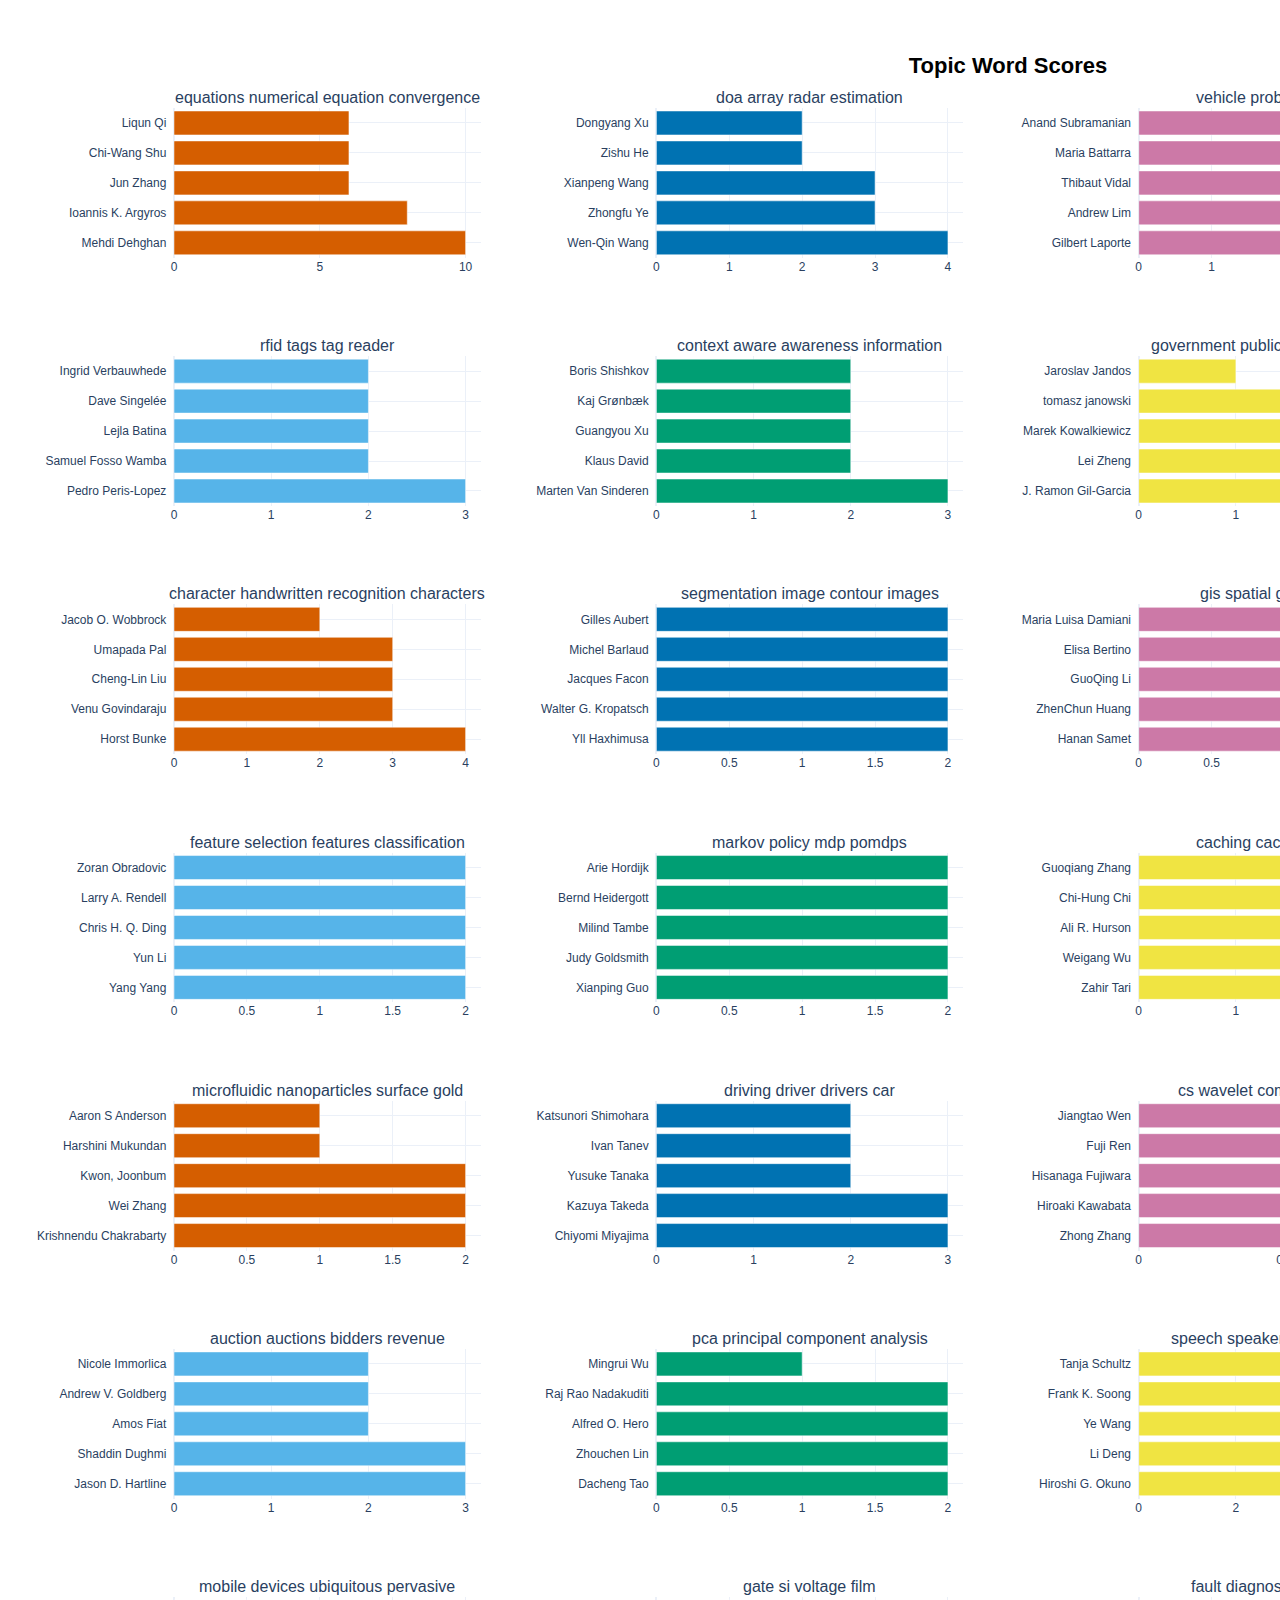
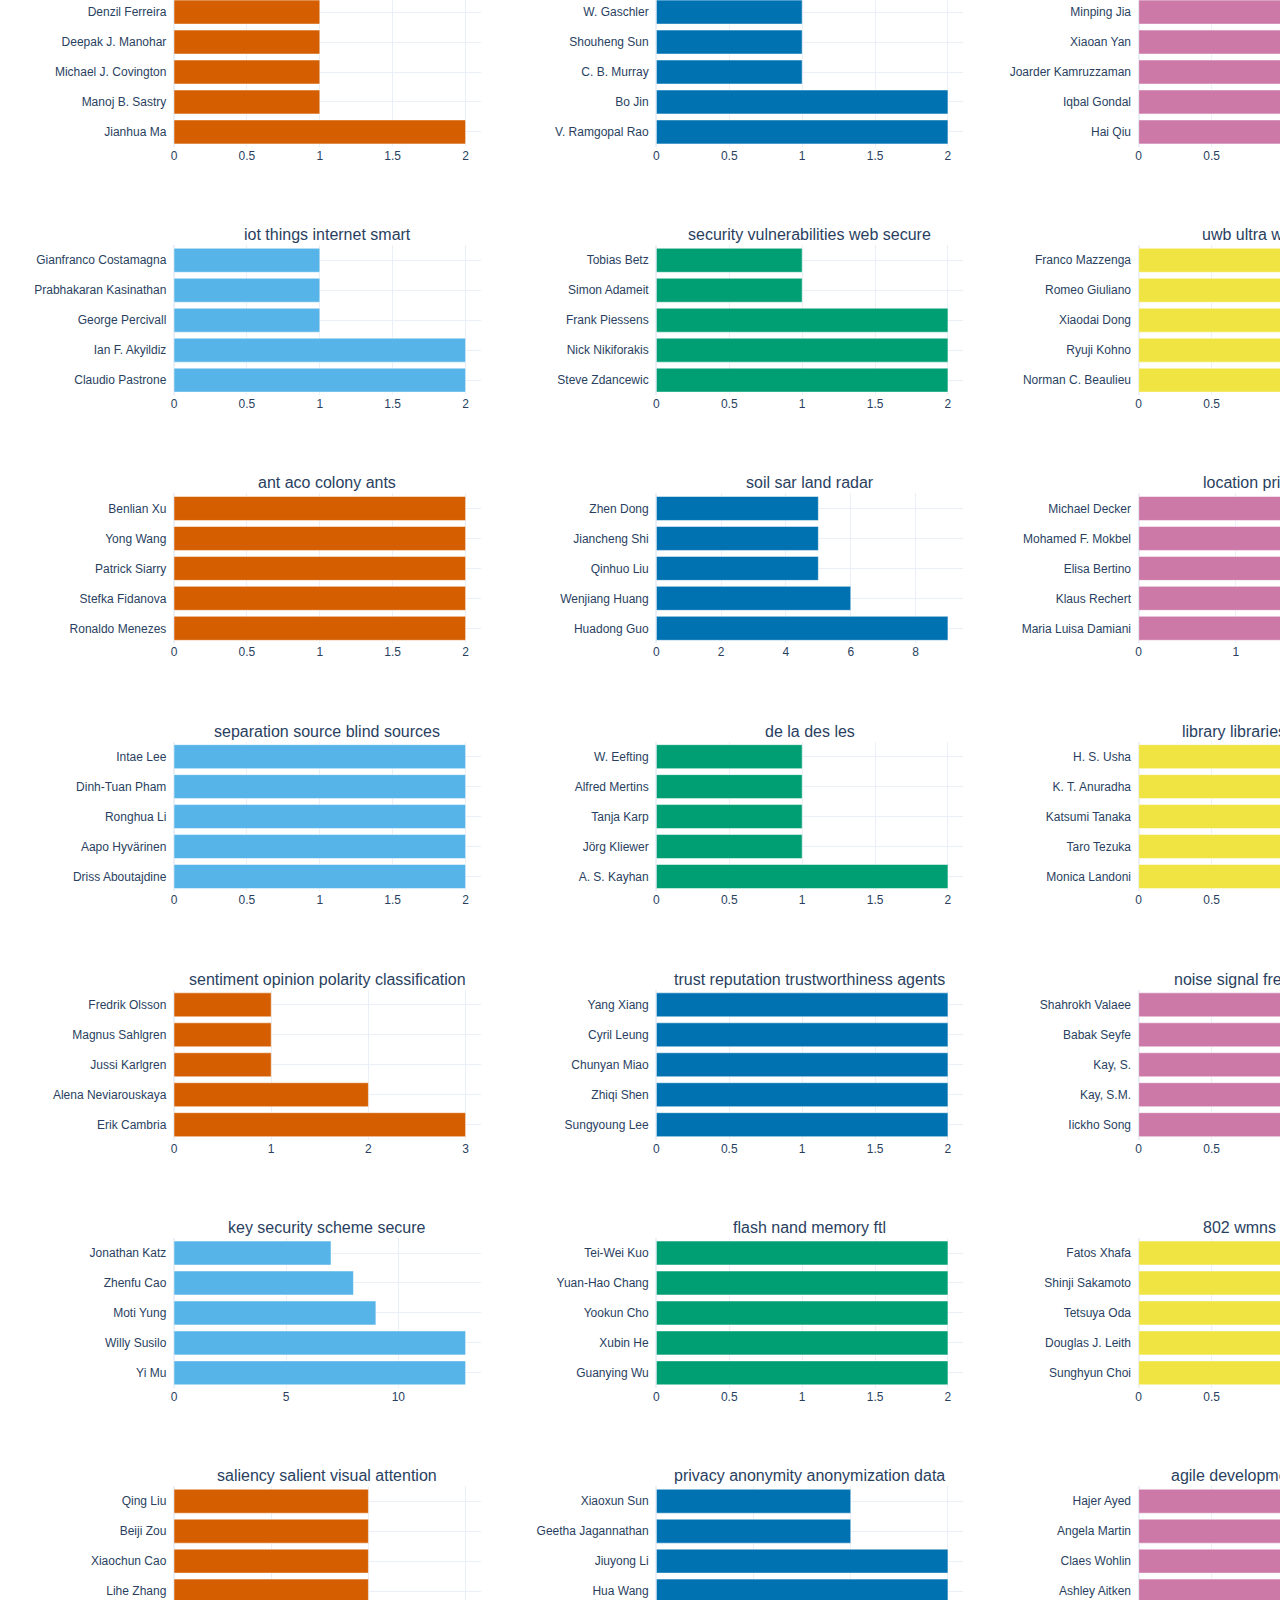
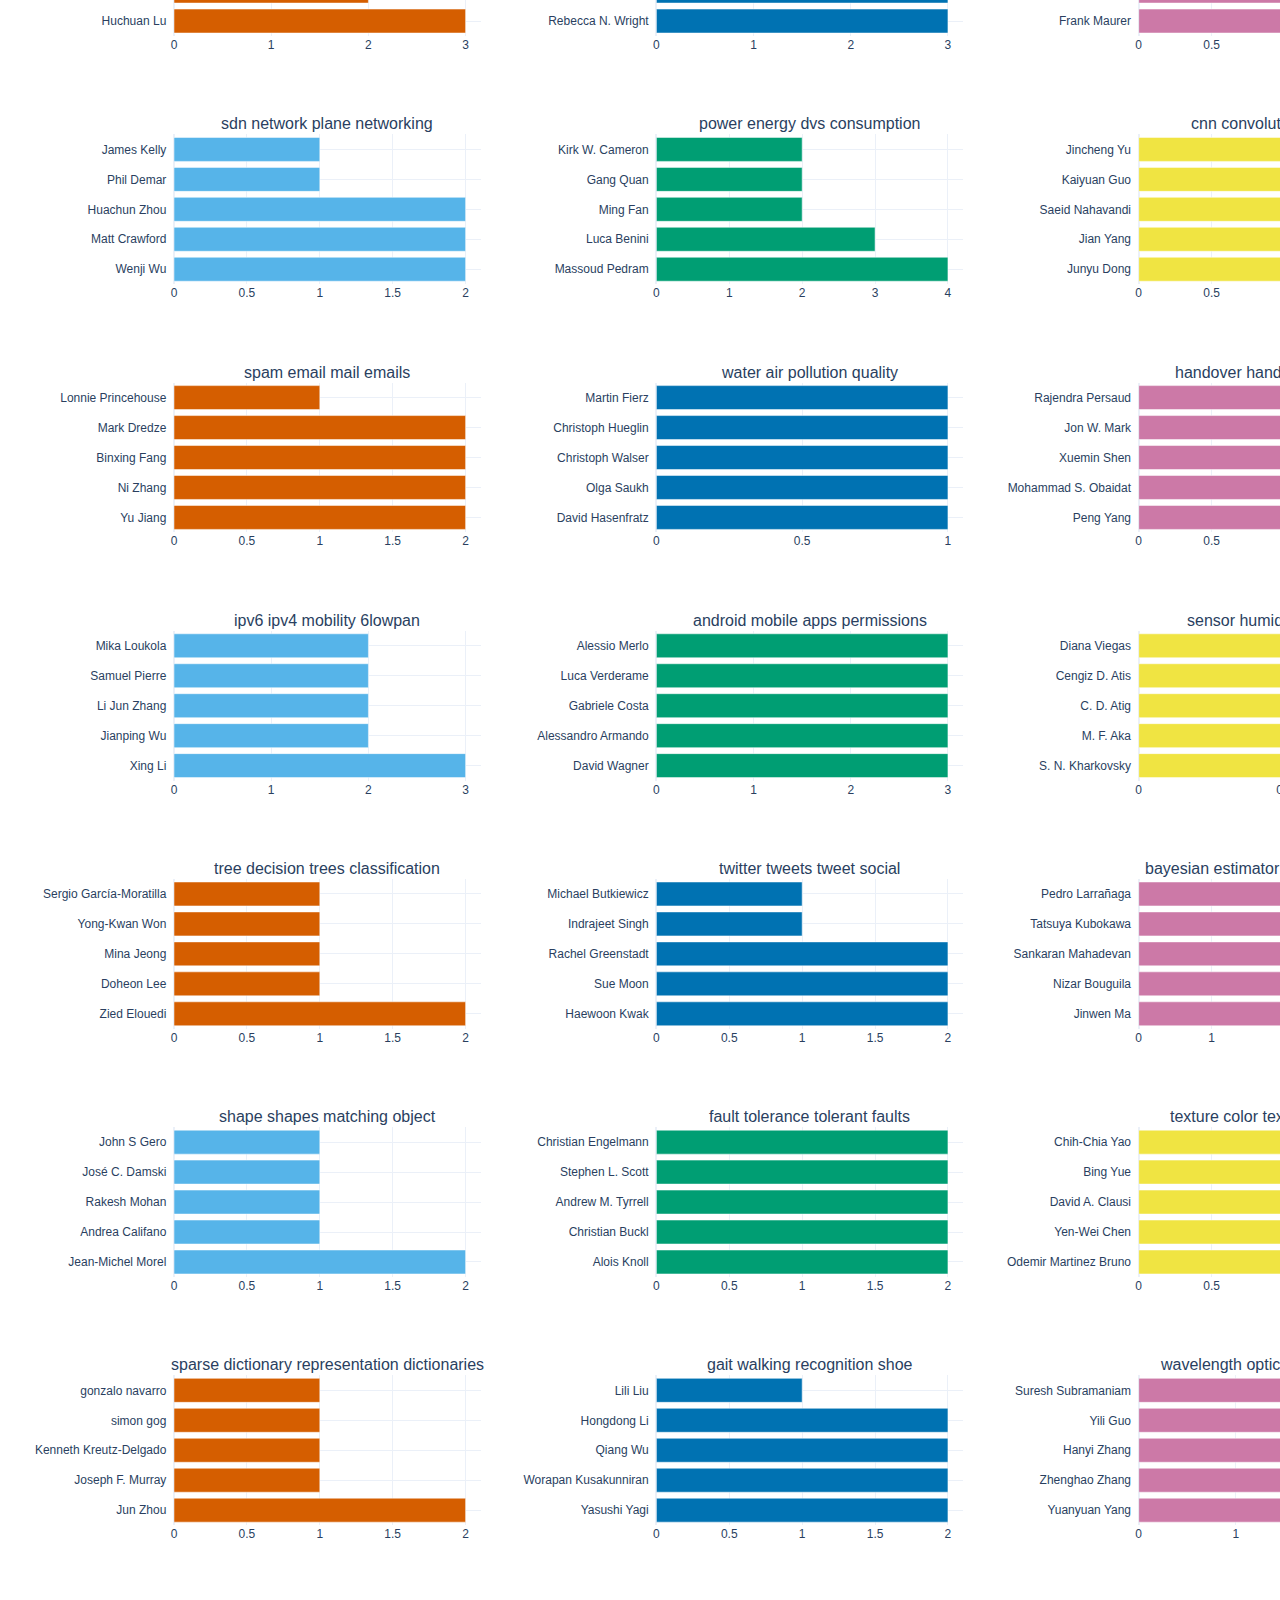
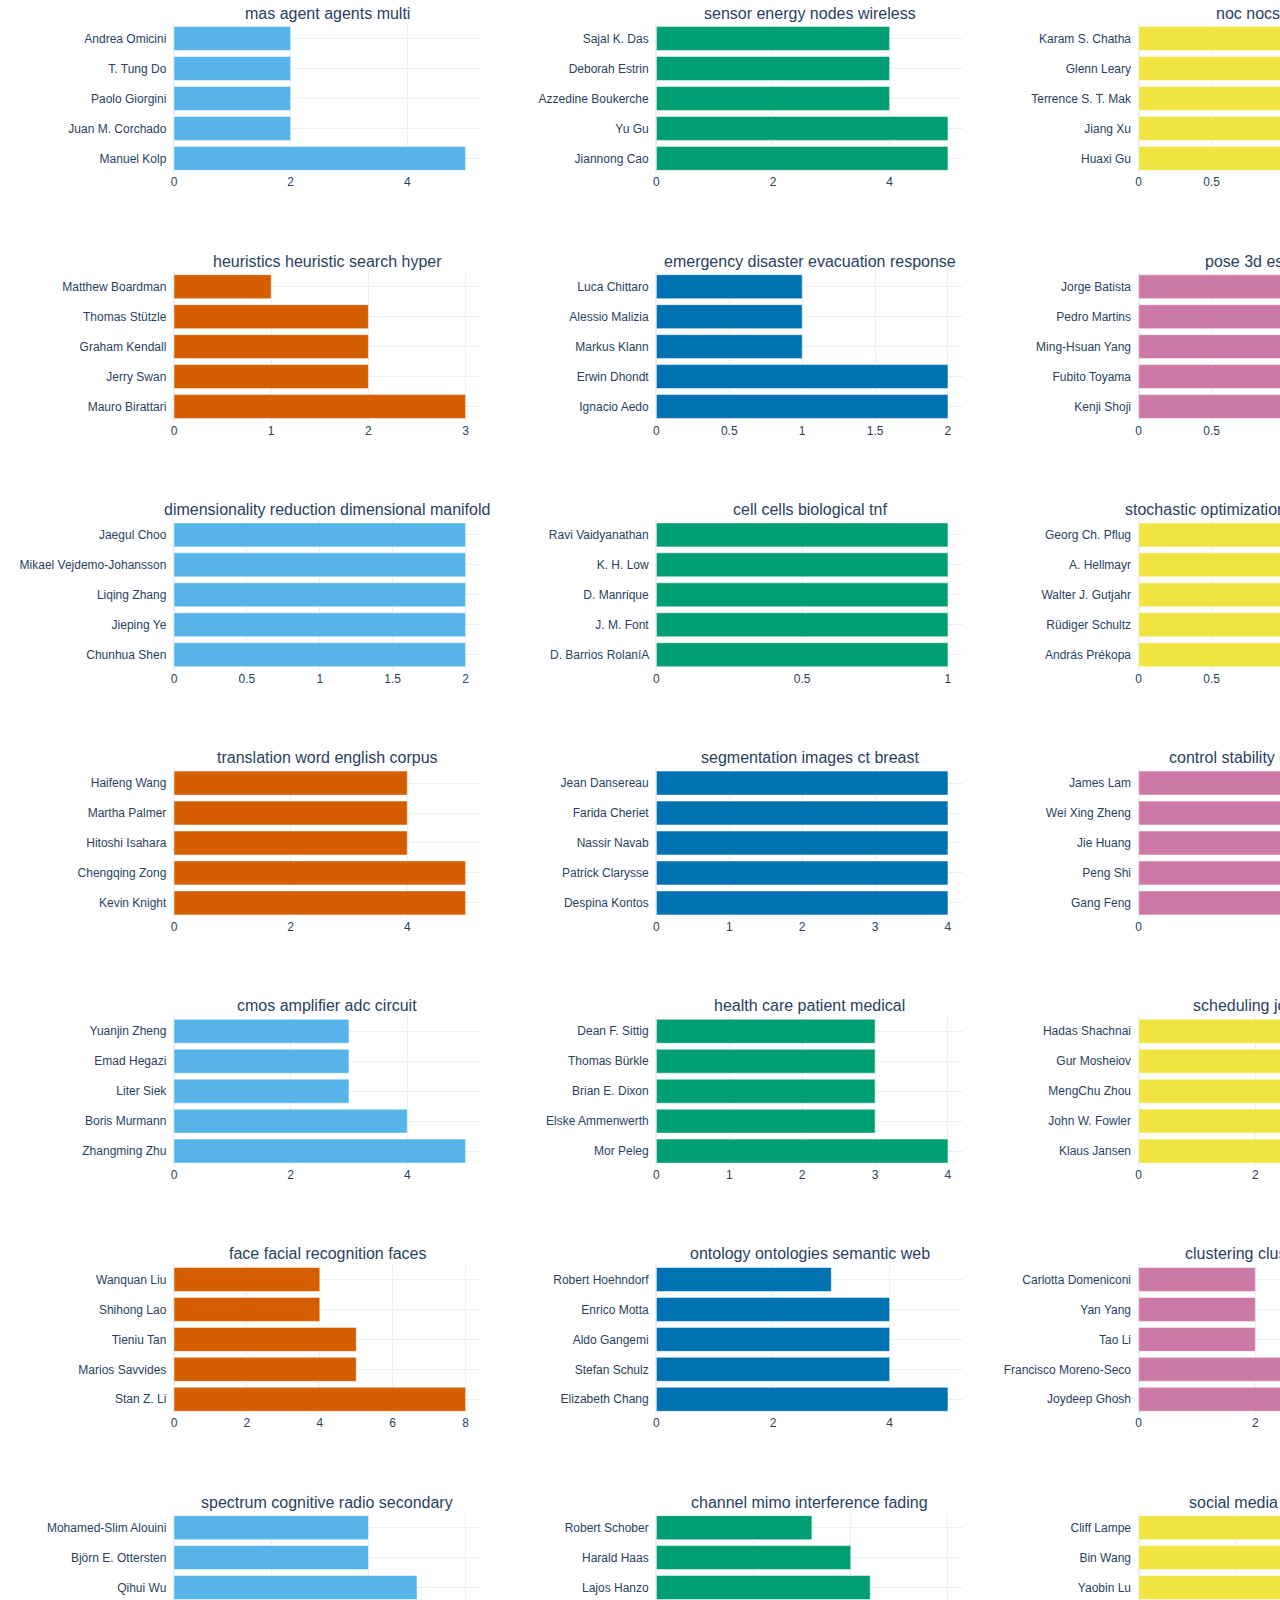
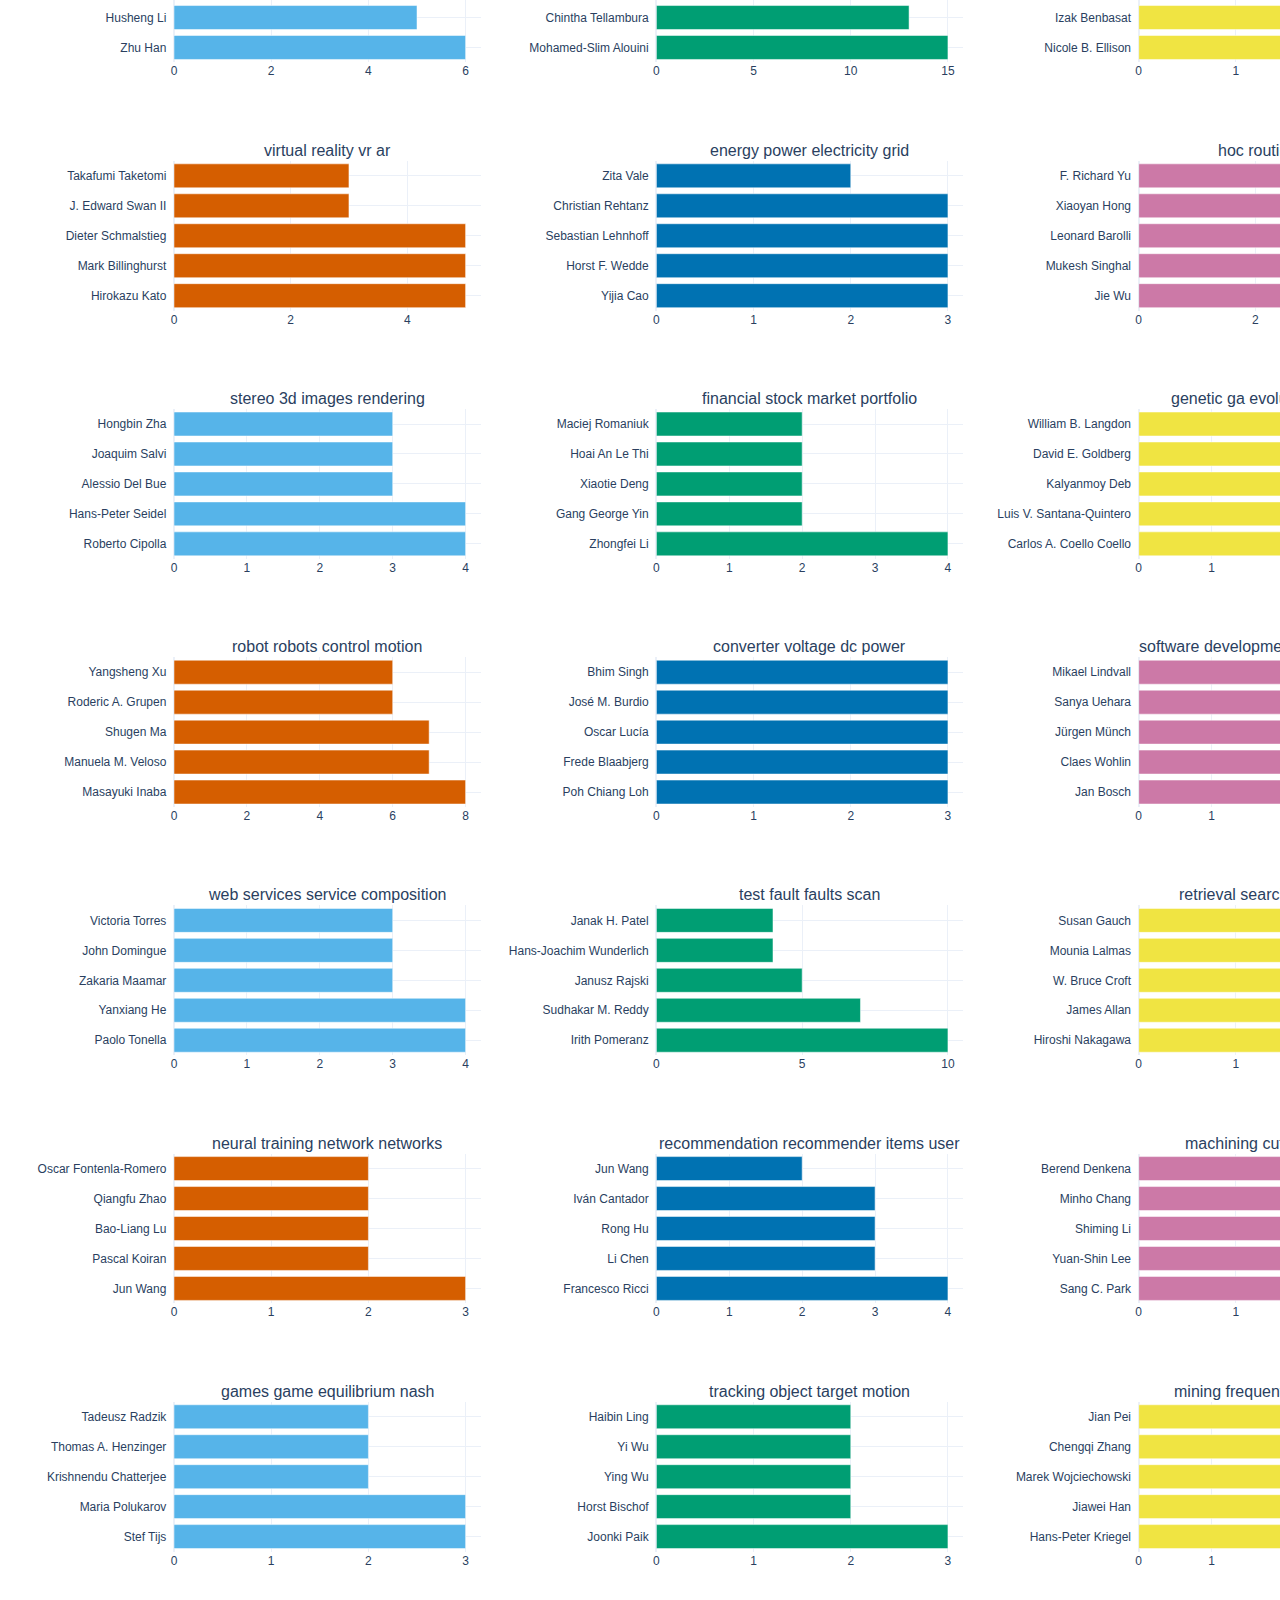
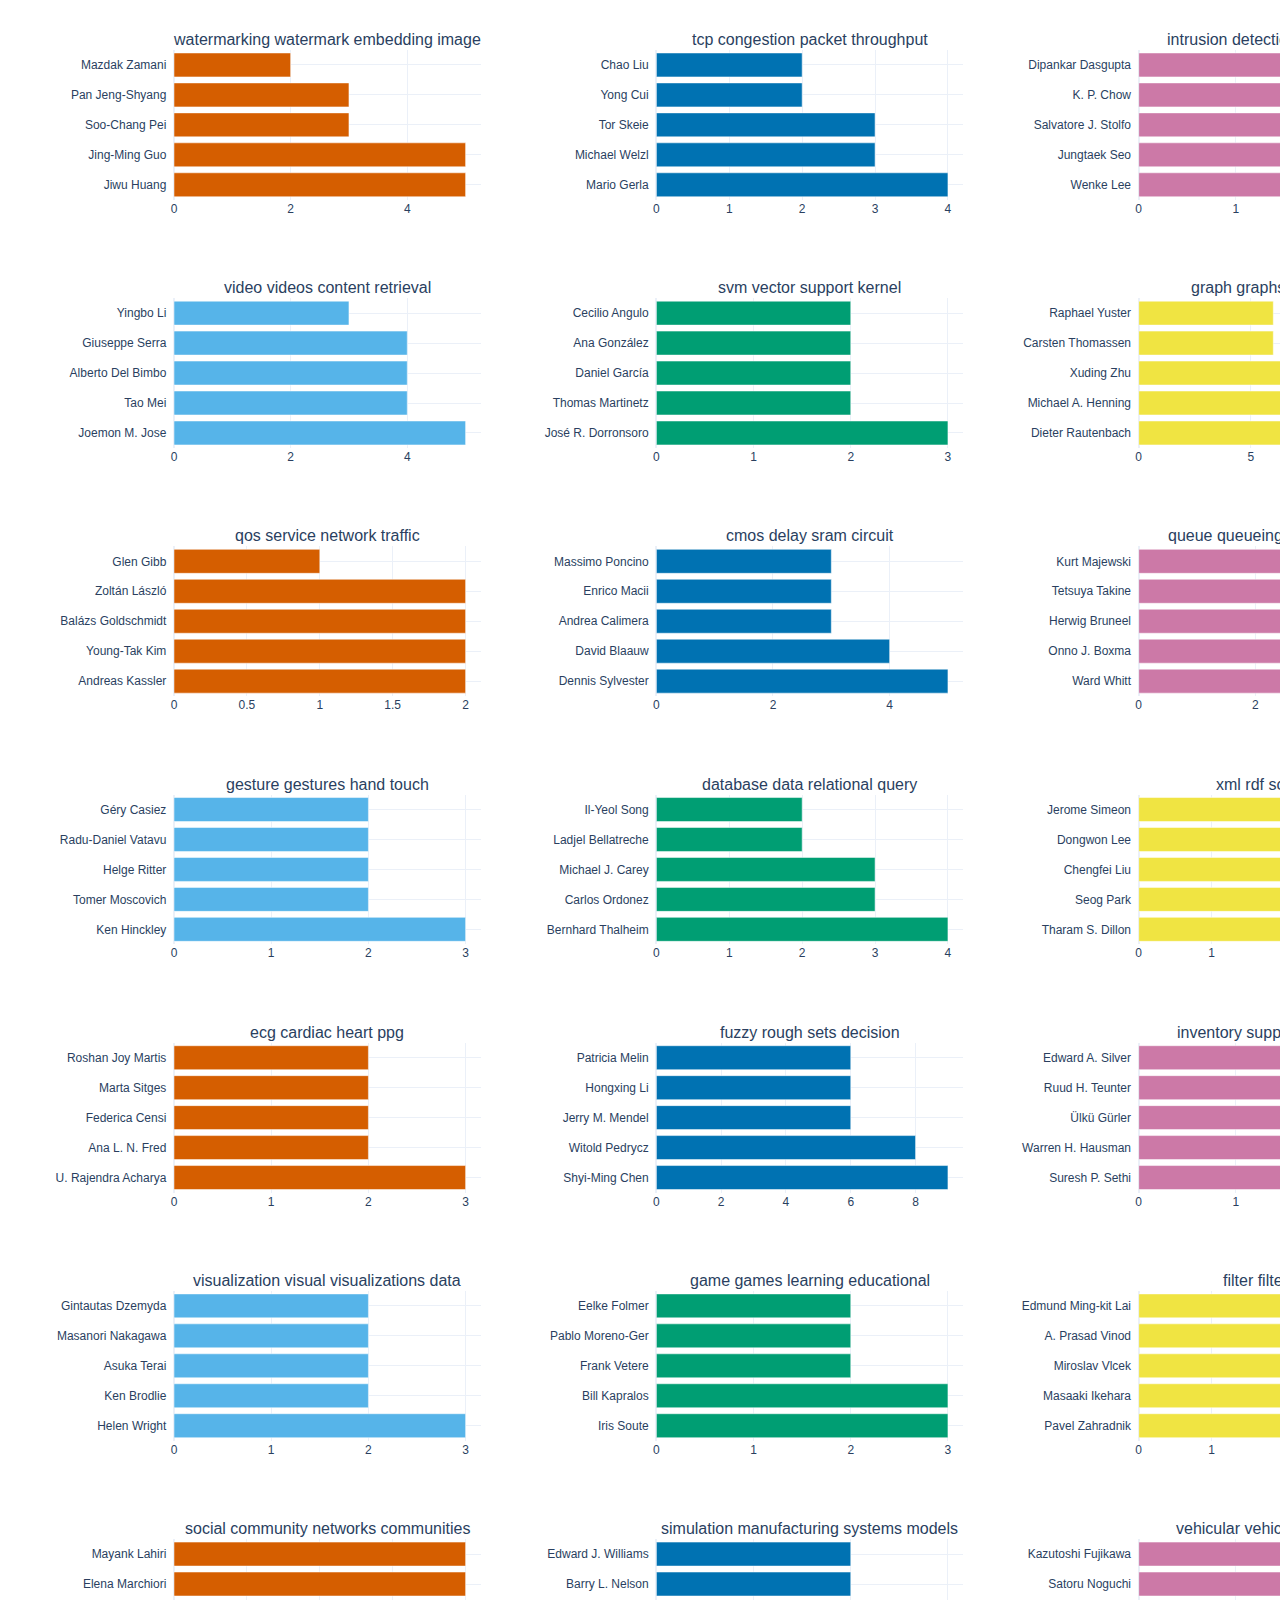
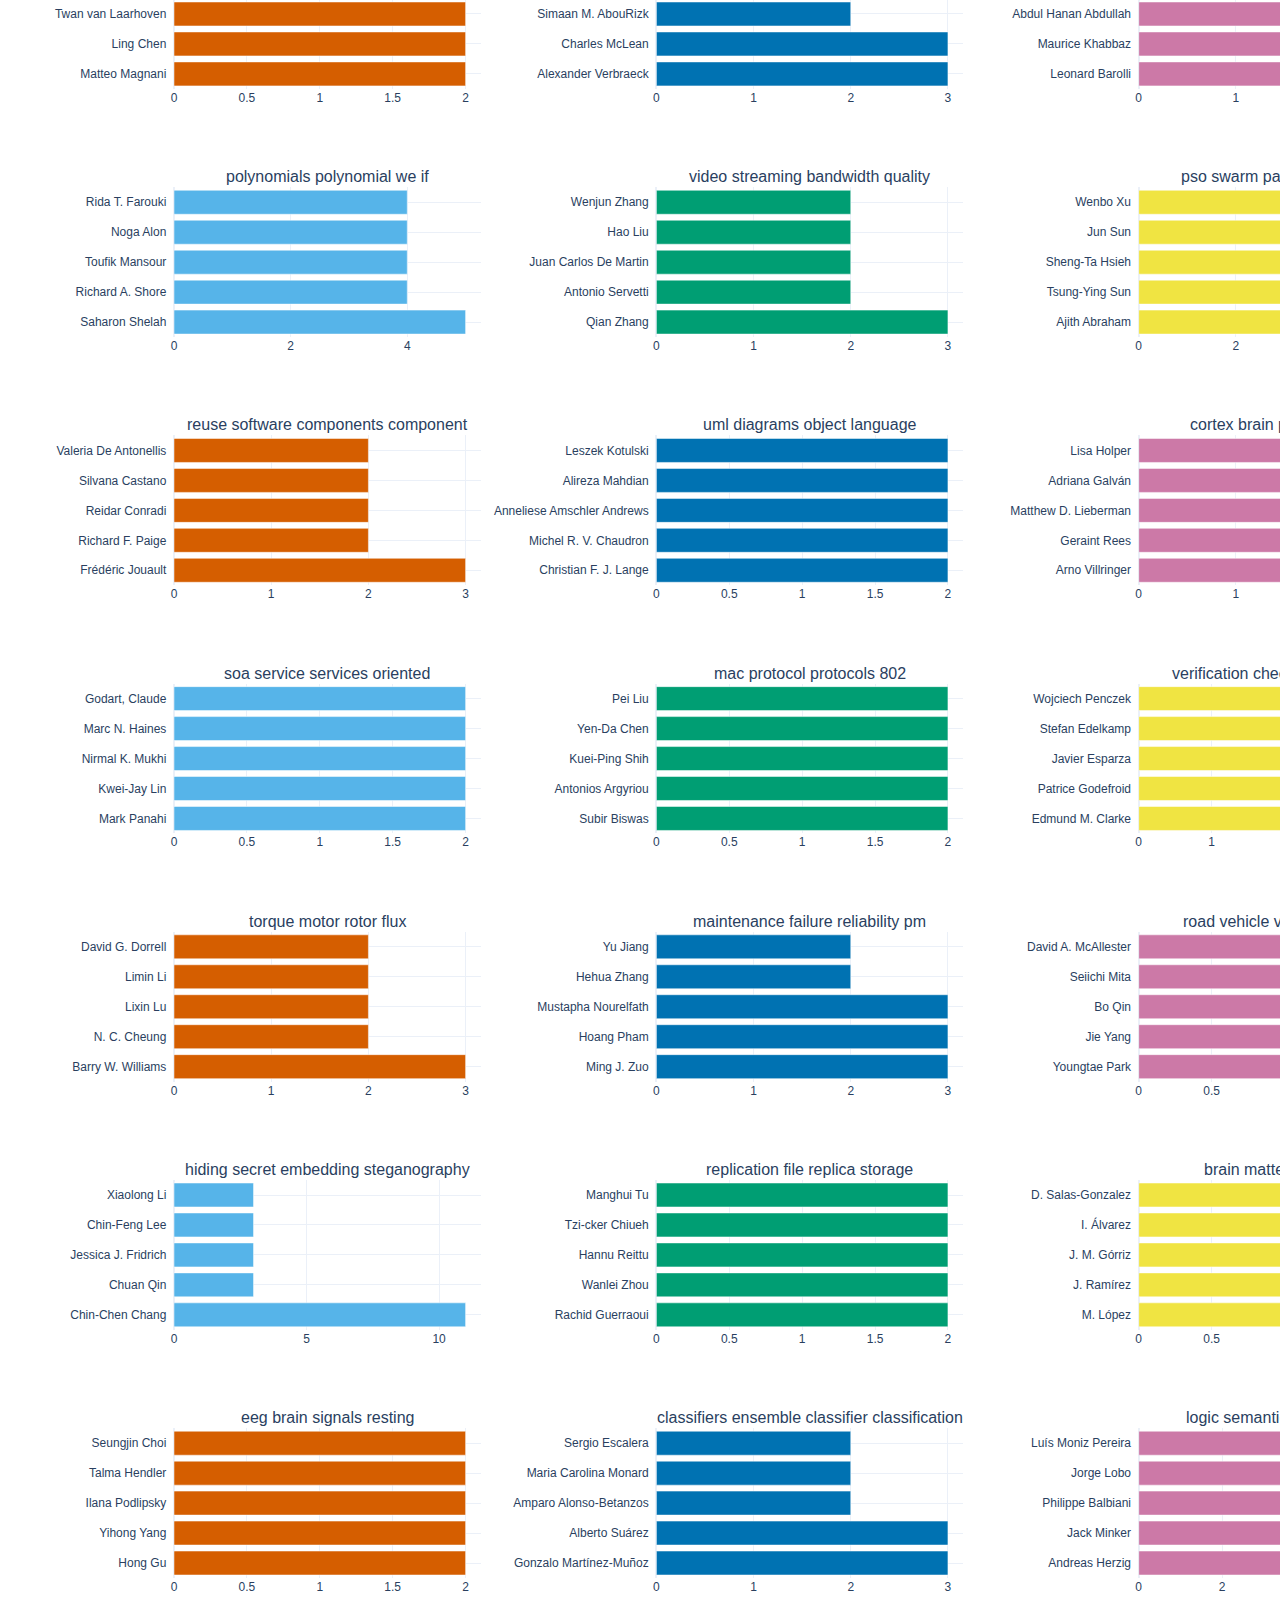
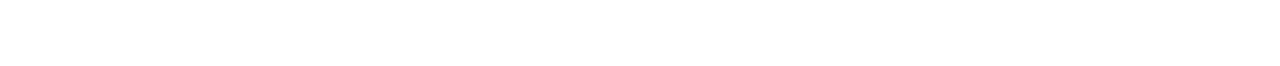
==== analytics/html/top_citation_authors.html @ 0528cc30 "add analytics plots" ====
<html>
<head><meta charset="utf-8" /></head>
<body>
    <div>                        <script type="text/javascript">window.PlotlyConfig = {MathJaxConfig: 'local'};</script>
        <script type="text/javascript">/**
* plotly.js v2.14.0
* Copyright 2012-2022, Plotly, Inc.
* All rights reserved.
* Licensed under the MIT license
*/
!function(t){if("object"==typeof exports&&"undefined"!=typeof module)module.exports=t();else if("function"==typeof define&&define.amd)define([],t);else{("undefined"!=typeof window?window:"undefined"!=typeof global?global:"undefined"!=typeof self?self:this).Plotly=t()}}((function(){return function t(e,r,n){function i(o,s){if(!r[o]){if(!e[o]){var l="function"==typeof require&&require;if(!s&&l)return l(o,!0);if(a)return a(o,!0);var c=new Error("Cannot find module '"+o+"'");throw c.code="MODULE_NOT_FOUND",c}var u=r[o]={exports:{}};e[o][0].call(u.exports,(function(t){return i(e[o][1][t]||t)}),u,u.exports,t,e,r,n)}return r[o].exports}for(var a="function"==typeof require&&require,o=0;o<n.length;o++)i(n[o]);return i}({1:[function(t,e,r){"use strict";var n=t("../src/lib"),i={"X,X div":'direction:ltr;font-family:"Open Sans",verdana,arial,sans-serif;margin:0;padding:0;',"X input,X button":'font-family:"Open Sans",verdana,arial,sans-serif;',"X input:focus,X button:focus":"outline:none;","X a":"text-decoration:none;","X a:hover":"text-decoration:none;","X .crisp":"shape-rendering:crispEdges;","X .user-select-none":"-webkit-user-select:none;-moz-user-select:none;-ms-user-select:none;-o-user-select:none;user-select:none;","X svg":"overflow:hidden;","X svg a":"fill:#447adb;","X svg a:hover":"fill:#3c6dc5;","X .main-svg":"position:absolute;top:0;left:0;pointer-events:none;","X .main-svg .draglayer":"pointer-events:all;","X .cursor-default":"cursor:default;","X .cursor-pointer":"cursor:pointer;","X .cursor-crosshair":"cursor:crosshair;","X .cursor-move":"cursor:move;","X .cursor-col-resize":"cursor:col-resize;","X .cursor-row-resize":"cursor:row-resize;","X .cursor-ns-resize":"cursor:ns-resize;","X .cursor-ew-resize":"cursor:ew-resize;","X .cursor-sw-resize":"cursor:sw-resize;","X .cursor-s-resize":"cursor:s-resize;","X .cursor-se-resize":"cursor:se-resize;","X .cursor-w-resize":"cursor:w-resize;","X .cursor-e-resize":"cursor:e-resize;","X .cursor-nw-resize":"cursor:nw-resize;","X .cursor-n-resize":"cursor:n-resize;","X .cursor-ne-resize":"cursor:ne-resize;","X .cursor-grab":"cursor:-webkit-grab;cursor:grab;","X .modebar":"position:absolute;top:2px;right:2px;","X .ease-bg":"-webkit-transition:background-color .3s ease 0s;-moz-transition:background-color .3s ease 0s;-ms-transition:background-color .3s ease 0s;-o-transition:background-color .3s ease 0s;transition:background-color .3s ease 0s;","X .modebar--hover>:not(.watermark)":"opacity:0;-webkit-transition:opacity .3s ease 0s;-moz-transition:opacity .3s ease 0s;-ms-transition:opacity .3s ease 0s;-o-transition:opacity .3s ease 0s;transition:opacity .3s ease 0s;","X:hover .modebar--hover .modebar-group":"opacity:1;","X .modebar-group":"float:left;display:inline-block;box-sizing:border-box;padding-left:8px;position:relative;vertical-align:middle;white-space:nowrap;","X .modebar-btn":"position:relative;font-size:16px;padding:3px 4px;height:22px;cursor:pointer;line-height:normal;box-sizing:border-box;","X .modebar-btn svg":"position:relative;top:2px;","X .modebar.vertical":"display:flex;flex-direction:column;flex-wrap:wrap;align-content:flex-end;max-height:100%;","X .modebar.vertical svg":"top:-1px;","X .modebar.vertical .modebar-group":"display:block;float:none;padding-left:0px;padding-bottom:8px;","X .modebar.vertical .modebar-group .modebar-btn":"display:block;text-align:center;","X [data-title]:before,X [data-title]:after":"position:absolute;-webkit-transform:translate3d(0, 0, 0);-moz-transform:translate3d(0, 0, 0);-ms-transform:translate3d(0, 0, 0);-o-transform:translate3d(0, 0, 0);transform:translate3d(0, 0, 0);display:none;opacity:0;z-index:1001;pointer-events:none;top:110%;right:50%;","X [data-title]:hover:before,X [data-title]:hover:after":"display:block;opacity:1;","X [data-title]:before":'content:"";position:absolute;background:rgba(0,0,0,0);border:6px solid rgba(0,0,0,0);z-index:1002;margin-top:-12px;border-bottom-color:#69738a;margin-right:-6px;',"X [data-title]:after":"content:attr(data-title);background:#69738a;color:#fff;padding:8px 10px;font-size:12px;line-height:12px;white-space:nowrap;margin-right:-18px;border-radius:2px;","X .vertical [data-title]:before,X .vertical [data-title]:after":"top:0%;right:200%;","X .vertical [data-title]:before":"border:6px solid rgba(0,0,0,0);border-left-color:#69738a;margin-top:8px;margin-right:-30px;",Y:'font-family:"Open Sans",verdana,arial,sans-serif;position:fixed;top:50px;right:20px;z-index:10000;font-size:10pt;max-width:180px;',"Y p":"margin:0;","Y .notifier-note":"min-width:180px;max-width:250px;border:1px solid #fff;z-index:3000;margin:0;background-color:#8c97af;background-color:rgba(140,151,175,.9);color:#fff;padding:10px;overflow-wrap:break-word;word-wrap:break-word;-ms-hyphens:auto;-webkit-hyphens:auto;hyphens:auto;","Y .notifier-close":"color:#fff;opacity:.8;float:right;padding:0 5px;background:none;border:none;font-size:20px;font-weight:bold;line-height:20px;","Y .notifier-close:hover":"color:#444;text-decoration:none;cursor:pointer;"};for(var a in i){var o=a.replace(/^,/," ,").replace(/X/g,".js-plotly-plot .plotly").replace(/Y/g,".plotly-notifier");n.addStyleRule(o,i[a])}},{"../src/lib":515}],2:[function(t,e,r){"use strict";e.exports=t("../src/transforms/aggregate")},{"../src/transforms/aggregate":1127}],3:[function(t,e,r){"use strict";e.exports=t("../src/traces/bar")},{"../src/traces/bar":665}],4:[function(t,e,r){"use strict";e.exports=t("../src/traces/barpolar")},{"../src/traces/barpolar":678}],5:[function(t,e,r){"use strict";e.exports=t("../src/traces/box")},{"../src/traces/box":688}],6:[function(t,e,r){"use strict";e.exports=t("../src/components/calendars")},{"../src/components/calendars":365}],7:[function(t,e,r){"use strict";e.exports=t("../src/traces/candlestick")},{"../src/traces/candlestick":697}],8:[function(t,e,r){"use strict";e.exports=t("../src/traces/carpet")},{"../src/traces/carpet":716}],9:[function(t,e,r){"use strict";e.exports=t("../src/traces/choropleth")},{"../src/traces/choropleth":730}],10:[function(t,e,r){"use strict";e.exports=t("../src/traces/choroplethmapbox")},{"../src/traces/choroplethmapbox":737}],11:[function(t,e,r){"use strict";e.exports=t("../src/traces/cone")},{"../src/traces/cone":743}],12:[function(t,e,r){"use strict";e.exports=t("../src/traces/contour")},{"../src/traces/contour":758}],13:[function(t,e,r){"use strict";e.exports=t("../src/traces/contourcarpet")},{"../src/traces/contourcarpet":769}],14:[function(t,e,r){"use strict";e.exports=t("../src/core")},{"../src/core":493}],15:[function(t,e,r){"use strict";e.exports=t("../src/traces/densitymapbox")},{"../src/traces/densitymapbox":777}],16:[function(t,e,r){"use strict";e.exports=t("../src/transforms/filter")},{"../src/transforms/filter":1128}],17:[function(t,e,r){"use strict";e.exports=t("../src/traces/funnel")},{"../src/traces/funnel":787}],18:[function(t,e,r){"use strict";e.exports=t("../src/traces/funnelarea")},{"../src/traces/funnelarea":796}],19:[function(t,e,r){"use strict";e.exports=t("../src/transforms/groupby")},{"../src/transforms/groupby":1129}],20:[function(t,e,r){"use strict";e.exports=t("../src/traces/heatmap")},{"../src/traces/heatmap":809}],21:[function(t,e,r){"use strict";e.exports=t("../src/traces/heatmapgl")},{"../src/traces/heatmapgl":820}],22:[function(t,e,r){"use strict";e.exports=t("../src/traces/histogram")},{"../src/traces/histogram":832}],23:[function(t,e,r){"use strict";e.exports=t("../src/traces/histogram2d")},{"../src/traces/histogram2d":838}],24:[function(t,e,r){"use strict";e.exports=t("../src/traces/histogram2dcontour")},{"../src/traces/histogram2dcontour":842}],25:[function(t,e,r){"use strict";e.exports=t("../src/traces/icicle")},{"../src/traces/icicle":848}],26:[function(t,e,r){"use strict";e.exports=t("../src/traces/image")},{"../src/traces/image":861}],27:[function(t,e,r){"use strict";var n=t("./core");n.register([t("./bar"),t("./box"),t("./heatmap"),t("./histogram"),t("./histogram2d"),t("./histogram2dcontour"),t("./contour"),t("./scatterternary"),t("./violin"),t("./funnel"),t("./waterfall"),t("./image"),t("./pie"),t("./sunburst"),t("./treemap"),t("./icicle"),t("./funnelarea"),t("./scatter3d"),t("./surface"),t("./isosurface"),t("./volume"),t("./mesh3d"),t("./cone"),t("./streamtube"),t("./scattergeo"),t("./choropleth"),t("./scattergl"),t("./splom"),t("./pointcloud"),t("./heatmapgl"),t("./parcoords"),t("./parcats"),t("./scattermapbox"),t("./choroplethmapbox"),t("./densitymapbox"),t("./sankey"),t("./indicator"),t("./table"),t("./carpet"),t("./scattercarpet"),t("./contourcarpet"),t("./ohlc"),t("./candlestick"),t("./scatterpolar"),t("./scatterpolargl"),t("./barpolar"),t("./scattersmith"),t("./aggregate"),t("./filter"),t("./groupby"),t("./sort"),t("./calendars")]),e.exports=n},{"./aggregate":2,"./bar":3,"./barpolar":4,"./box":5,"./calendars":6,"./candlestick":7,"./carpet":8,"./choropleth":9,"./choroplethmapbox":10,"./cone":11,"./contour":12,"./contourcarpet":13,"./core":14,"./densitymapbox":15,"./filter":16,"./funnel":17,"./funnelarea":18,"./groupby":19,"./heatmap":20,"./heatmapgl":21,"./histogram":22,"./histogram2d":23,"./histogram2dcontour":24,"./icicle":25,"./image":26,"./indicator":28,"./isosurface":29,"./mesh3d":30,"./ohlc":31,"./parcats":32,"./parcoords":33,"./pie":34,"./pointcloud":35,"./sankey":36,"./scatter3d":37,"./scattercarpet":38,"./scattergeo":39,"./scattergl":40,"./scattermapbox":41,"./scatterpolar":42,"./scatterpolargl":43,"./scattersmith":44,"./scatterternary":45,"./sort":46,"./splom":47,"./streamtube":48,"./sunburst":49,"./surface":50,"./table":51,"./treemap":52,"./violin":53,"./volume":54,"./waterfall":55}],28:[function(t,e,r){"use strict";e.exports=t("../src/traces/indicator")},{"../src/traces/indicator":869}],29:[function(t,e,r){"use strict";e.exports=t("../src/traces/isosurface")},{"../src/traces/isosurface":875}],30:[function(t,e,r){"use strict";e.exports=t("../src/traces/mesh3d")},{"../src/traces/mesh3d":880}],31:[function(t,e,r){"use strict";e.exports=t("../src/traces/ohlc")},{"../src/traces/ohlc":885}],32:[function(t,e,r){"use strict";e.exports=t("../src/traces/parcats")},{"../src/traces/parcats":894}],33:[function(t,e,r){"use strict";e.exports=t("../src/traces/parcoords")},{"../src/traces/parcoords":905}],34:[function(t,e,r){"use strict";e.exports=t("../src/traces/pie")},{"../src/traces/pie":916}],35:[function(t,e,r){"use strict";e.exports=t("../src/traces/pointcloud")},{"../src/traces/pointcloud":925}],36:[function(t,e,r){"use strict";e.exports=t("../src/traces/sankey")},{"../src/traces/sankey":931}],37:[function(t,e,r){"use strict";e.exports=t("../src/traces/scatter3d")},{"../src/traces/scatter3d":969}],38:[function(t,e,r){"use strict";e.exports=t("../src/traces/scattercarpet")},{"../src/traces/scattercarpet":976}],39:[function(t,e,r){"use strict";e.exports=t("../src/traces/scattergeo")},{"../src/traces/scattergeo":984}],40:[function(t,e,r){"use strict";e.exports=t("../src/traces/scattergl")},{"../src/traces/scattergl":998}],41:[function(t,e,r){"use strict";e.exports=t("../src/traces/scattermapbox")},{"../src/traces/scattermapbox":1008}],42:[function(t,e,r){"use strict";e.exports=t("../src/traces/scatterpolar")},{"../src/traces/scatterpolar":1016}],43:[function(t,e,r){"use strict";e.exports=t("../src/traces/scatterpolargl")},{"../src/traces/scatterpolargl":1024}],44:[function(t,e,r){"use strict";e.exports=t("../src/traces/scattersmith")},{"../src/traces/scattersmith":1031}],45:[function(t,e,r){"use strict";e.exports=t("../src/traces/scatterternary")},{"../src/traces/scatterternary":1039}],46:[function(t,e,r){"use strict";e.exports=t("../src/transforms/sort")},{"../src/transforms/sort":1131}],47:[function(t,e,r){"use strict";e.exports=t("../src/traces/splom")},{"../src/traces/splom":1049}],48:[function(t,e,r){"use strict";e.exports=t("../src/traces/streamtube")},{"../src/traces/streamtube":1057}],49:[function(t,e,r){"use strict";e.exports=t("../src/traces/sunburst")},{"../src/traces/sunburst":1065}],50:[function(t,e,r){"use strict";e.exports=t("../src/traces/surface")},{"../src/traces/surface":1074}],51:[function(t,e,r){"use strict";e.exports=t("../src/traces/table")},{"../src/traces/table":1082}],52:[function(t,e,r){"use strict";e.exports=t("../src/traces/treemap")},{"../src/traces/treemap":1093}],53:[function(t,e,r){"use strict";e.exports=t("../src/traces/violin")},{"../src/traces/violin":1106}],54:[function(t,e,r){"use strict";e.exports=t("../src/traces/volume")},{"../src/traces/volume":1114}],55:[function(t,e,r){"use strict";e.exports=t("../src/traces/waterfall")},{"../src/traces/waterfall":1122}],56:[function(t,e,r){!function(n,i){"object"==typeof r&&void 0!==e?i(r,t("d3-array"),t("d3-collection"),t("d3-shape"),t("elementary-circuits-directed-graph")):i(n.d3=n.d3||{},n.d3,n.d3,n.d3,null)}(this,(function(t,e,r,n,i){"use strict";function a(t){return t.target.depth}function o(t,e){return t.sourceLinks.length?t.depth:e-1}function s(t){return function(){return t}}i=i&&i.hasOwnProperty("default")?i.default:i;var l="function"==typeof Symbol&&"symbol"==typeof Symbol.iterator?function(t){return typeof t}:function(t){return t&&"function"==typeof Symbol&&t.constructor===Symbol&&t!==Symbol.prototype?"symbol":typeof t};function c(t,e){return f(t.source,e.source)||t.index-e.index}function u(t,e){return f(t.target,e.target)||t.index-e.index}function f(t,e){return t.partOfCycle===e.partOfCycle?t.y0-e.y0:"top"===t.circularLinkType||"bottom"===e.circularLinkType?-1:1}function h(t){return t.value}function p(t){return(t.y0+t.y1)/2}function d(t){return p(t.source)}function m(t){return p(t.target)}function g(t){return t.index}function v(t){return t.nodes}function y(t){return t.links}function x(t,e){var r=t.get(e);if(!r)throw new Error("missing: "+e);return r}function b(t,e){return e(t)}function _(t,e,r){var n=0;if(null===r){for(var a=[],o=0;o<t.links.length;o++){var s=t.links[o],l=s.source.index,c=s.target.index;a[l]||(a[l]=[]),a[c]||(a[c]=[]),-1===a[l].indexOf(c)&&a[l].push(c)}var u=i(a);u.sort((function(t,e){return t.length-e.length}));var f={};for(o=0;o<u.length;o++){var h=u[o].slice(-2);f[h[0]]||(f[h[0]]={}),f[h[0]][h[1]]=!0}t.links.forEach((function(t){var e=t.target.index,r=t.source.index;e===r||f[r]&&f[r][e]?(t.circular=!0,t.circularLinkID=n,n+=1):t.circular=!1}))}else t.links.forEach((function(t){t.source[r]<t.target[r]?t.circular=!1:(t.circular=!0,t.circularLinkID=n,n+=1)}))}function w(t,e){var r=0,n=0;t.links.forEach((function(i){i.circular&&(i.source.circularLinkType||i.target.circularLinkType?i.circularLinkType=i.source.circularLinkType?i.source.circularLinkType:i.target.circularLinkType:i.circularLinkType=r<n?"top":"bottom","top"==i.circularLinkType?r+=1:n+=1,t.nodes.forEach((function(t){b(t,e)!=b(i.source,e)&&b(t,e)!=b(i.target,e)||(t.circularLinkType=i.circularLinkType)})))})),t.links.forEach((function(t){t.circular&&(t.source.circularLinkType==t.target.circularLinkType&&(t.circularLinkType=t.source.circularLinkType),q(t,e)&&(t.circularLinkType=t.source.circularLinkType))}))}function T(t){var e=Math.abs(t.y1-t.y0),r=Math.abs(t.target.x0-t.source.x1);return Math.atan(r/e)}function k(t,e){var r=0;t.sourceLinks.forEach((function(t){r=t.circular&&!q(t,e)?r+1:r}));var n=0;return t.targetLinks.forEach((function(t){n=t.circular&&!q(t,e)?n+1:n})),r+n}function A(t){var e=t.source.sourceLinks,r=0;e.forEach((function(t){r=t.circular?r+1:r}));var n=t.target.targetLinks,i=0;return n.forEach((function(t){i=t.circular?i+1:i})),!(r>1||i>1)}function M(t,e,r){return t.sort(E),t.forEach((function(n,i){var a,o,s=0;if(q(n,r)&&A(n))n.circularPathData.verticalBuffer=s+n.width/2;else{for(var l=0;l<i;l++)if(a=t[i],o=t[l],!(a.source.column<o.target.column||a.target.column>o.source.column)){var c=t[l].circularPathData.verticalBuffer+t[l].width/2+e;s=c>s?c:s}n.circularPathData.verticalBuffer=s+n.width/2}})),t}function S(t,r,i,a){var o=e.min(t.links,(function(t){return t.source.y0}));t.links.forEach((function(t){t.circular&&(t.circularPathData={})})),M(t.links.filter((function(t){return"top"==t.circularLinkType})),r,a),M(t.links.filter((function(t){return"bottom"==t.circularLinkType})),r,a),t.links.forEach((function(e){if(e.circular){if(e.circularPathData.arcRadius=e.width+10,e.circularPathData.leftNodeBuffer=5,e.circularPathData.rightNodeBuffer=5,e.circularPathData.sourceWidth=e.source.x1-e.source.x0,e.circularPathData.sourceX=e.source.x0+e.circularPathData.sourceWidth,e.circularPathData.targetX=e.target.x0,e.circularPathData.sourceY=e.y0,e.circularPathData.targetY=e.y1,q(e,a)&&A(e))e.circularPathData.leftSmallArcRadius=10+e.width/2,e.circularPathData.leftLargeArcRadius=10+e.width/2,e.circularPathData.rightSmallArcRadius=10+e.width/2,e.circularPathData.rightLargeArcRadius=10+e.width/2,"bottom"==e.circularLinkType?(e.circularPathData.verticalFullExtent=e.source.y1+25+e.circularPathData.verticalBuffer,e.circularPathData.verticalLeftInnerExtent=e.circularPathData.verticalFullExtent-e.circularPathData.leftLargeArcRadius,e.circularPathData.verticalRightInnerExtent=e.circularPathData.verticalFullExtent-e.circularPathData.rightLargeArcRadius):(e.circularPathData.verticalFullExtent=e.source.y0-25-e.circularPathData.verticalBuffer,e.circularPathData.verticalLeftInnerExtent=e.circularPathData.verticalFullExtent+e.circularPathData.leftLargeArcRadius,e.circularPathData.verticalRightInnerExtent=e.circularPathData.verticalFullExtent+e.circularPathData.rightLargeArcRadius);else{var s=e.source.column,l=e.circularLinkType,c=t.links.filter((function(t){return t.source.column==s&&t.circularLinkType==l}));"bottom"==e.circularLinkType?c.sort(C):c.sort(L);var u=0;c.forEach((function(t,n){t.circularLinkID==e.circularLinkID&&(e.circularPathData.leftSmallArcRadius=10+e.width/2+u,e.circularPathData.leftLargeArcRadius=10+e.width/2+n*r+u),u+=t.width})),s=e.target.column,c=t.links.filter((function(t){return t.target.column==s&&t.circularLinkType==l})),"bottom"==e.circularLinkType?c.sort(I):c.sort(P),u=0,c.forEach((function(t,n){t.circularLinkID==e.circularLinkID&&(e.circularPathData.rightSmallArcRadius=10+e.width/2+u,e.circularPathData.rightLargeArcRadius=10+e.width/2+n*r+u),u+=t.width})),"bottom"==e.circularLinkType?(e.circularPathData.verticalFullExtent=Math.max(i,e.source.y1,e.target.y1)+25+e.circularPathData.verticalBuffer,e.circularPathData.verticalLeftInnerExtent=e.circularPathData.verticalFullExtent-e.circularPathData.leftLargeArcRadius,e.circularPathData.verticalRightInnerExtent=e.circularPathData.verticalFullExtent-e.circularPathData.rightLargeArcRadius):(e.circularPathData.verticalFullExtent=o-25-e.circularPathData.verticalBuffer,e.circularPathData.verticalLeftInnerExtent=e.circularPathData.verticalFullExtent+e.circularPathData.leftLargeArcRadius,e.circularPathData.verticalRightInnerExtent=e.circularPathData.verticalFullExtent+e.circularPathData.rightLargeArcRadius)}e.circularPathData.leftInnerExtent=e.circularPathData.sourceX+e.circularPathData.leftNodeBuffer,e.circularPathData.rightInnerExtent=e.circularPathData.targetX-e.circularPathData.rightNodeBuffer,e.circularPathData.leftFullExtent=e.circularPathData.sourceX+e.circularPathData.leftLargeArcRadius+e.circularPathData.leftNodeBuffer,e.circularPathData.rightFullExtent=e.circularPathData.targetX-e.circularPathData.rightLargeArcRadius-e.circularPathData.rightNodeBuffer}if(e.circular)e.path=function(t){var e="";e="top"==t.circularLinkType?"M"+t.circularPathData.sourceX+" "+t.circularPathData.sourceY+" L"+t.circularPathData.leftInnerExtent+" "+t.circularPathData.sourceY+" A"+t.circularPathData.leftLargeArcRadius+" "+t.circularPathData.leftSmallArcRadius+" 0 0 0 "+t.circularPathData.leftFullExtent+" "+(t.circularPathData.sourceY-t.circularPathData.leftSmallArcRadius)+" L"+t.circularPathData.leftFullExtent+" "+t.circularPathData.verticalLeftInnerExtent+" A"+t.circularPathData.leftLargeArcRadius+" "+t.circularPathData.leftLargeArcRadius+" 0 0 0 "+t.circularPathData.leftInnerExtent+" "+t.circularPathData.verticalFullExtent+" L"+t.circularPathData.rightInnerExtent+" "+t.circularPathData.verticalFullExtent+" A"+t.circularPathData.rightLargeArcRadius+" "+t.circularPathData.rightLargeArcRadius+" 0 0 0 "+t.circularPathData.rightFullExtent+" "+t.circularPathData.verticalRightInnerExtent+" L"+t.circularPathData.rightFullExtent+" "+(t.circularPathData.targetY-t.circularPathData.rightSmallArcRadius)+" A"+t.circularPathData.rightLargeArcRadius+" "+t.circularPathData.rightSmallArcRadius+" 0 0 0 "+t.circularPathData.rightInnerExtent+" "+t.circularPathData.targetY+" L"+t.circularPathData.targetX+" "+t.circularPathData.targetY:"M"+t.circularPathData.sourceX+" "+t.circularPathData.sourceY+" L"+t.circularPathData.leftInnerExtent+" "+t.circularPathData.sourceY+" A"+t.circularPathData.leftLargeArcRadius+" "+t.circularPathData.leftSmallArcRadius+" 0 0 1 "+t.circularPathData.leftFullExtent+" "+(t.circularPathData.sourceY+t.circularPathData.leftSmallArcRadius)+" L"+t.circularPathData.leftFullExtent+" "+t.circularPathData.verticalLeftInnerExtent+" A"+t.circularPathData.leftLargeArcRadius+" "+t.circularPathData.leftLargeArcRadius+" 0 0 1 "+t.circularPathData.leftInnerExtent+" "+t.circularPathData.verticalFullExtent+" L"+t.circularPathData.rightInnerExtent+" "+t.circularPathData.verticalFullExtent+" A"+t.circularPathData.rightLargeArcRadius+" "+t.circularPathData.rightLargeArcRadius+" 0 0 1 "+t.circularPathData.rightFullExtent+" "+t.circularPathData.verticalRightInnerExtent+" L"+t.circularPathData.rightFullExtent+" "+(t.circularPathData.targetY+t.circularPathData.rightSmallArcRadius)+" A"+t.circularPathData.rightLargeArcRadius+" "+t.circularPathData.rightSmallArcRadius+" 0 0 1 "+t.circularPathData.rightInnerExtent+" "+t.circularPathData.targetY+" L"+t.circularPathData.targetX+" "+t.circularPathData.targetY;return e}(e);else{var f=n.linkHorizontal().source((function(t){return[t.source.x0+(t.source.x1-t.source.x0),t.y0]})).target((function(t){return[t.target.x0,t.y1]}));e.path=f(e)}}))}function E(t,e){return O(t)==O(e)?"bottom"==t.circularLinkType?C(t,e):L(t,e):O(e)-O(t)}function L(t,e){return t.y0-e.y0}function C(t,e){return e.y0-t.y0}function P(t,e){return t.y1-e.y1}function I(t,e){return e.y1-t.y1}function O(t){return t.target.column-t.source.column}function z(t){return t.target.x0-t.source.x1}function D(t,e){var r=T(t),n=z(e)/Math.tan(r);return"up"==H(t)?t.y1+n:t.y1-n}function R(t,e){var r=T(t),n=z(e)/Math.tan(r);return"up"==H(t)?t.y1-n:t.y1+n}function F(t,e,r,n){t.links.forEach((function(i){if(!i.circular&&i.target.column-i.source.column>1){var a=i.source.column+1,o=i.target.column-1,s=1,l=o-a+1;for(s=1;a<=o;a++,s++)t.nodes.forEach((function(o){if(o.column==a){var c,u=s/(l+1),f=Math.pow(1-u,3),h=3*u*Math.pow(1-u,2),p=3*Math.pow(u,2)*(1-u),d=Math.pow(u,3),m=f*i.y0+h*i.y0+p*i.y1+d*i.y1,g=m-i.width/2,v=m+i.width/2;g>o.y0&&g<o.y1?(c=o.y1-g+10,c="bottom"==o.circularLinkType?c:-c,o=N(o,c,e,r),t.nodes.forEach((function(t){b(t,n)!=b(o,n)&&t.column==o.column&&B(o,t)&&N(t,c,e,r)}))):(v>o.y0&&v<o.y1||g<o.y0&&v>o.y1)&&(c=v-o.y0+10,o=N(o,c,e,r),t.nodes.forEach((function(t){b(t,n)!=b(o,n)&&t.column==o.column&&t.y0<o.y1&&t.y1>o.y1&&N(t,c,e,r)})))}}))}}))}function B(t,e){return t.y0>e.y0&&t.y0<e.y1||(t.y1>e.y0&&t.y1<e.y1||t.y0<e.y0&&t.y1>e.y1)}function N(t,e,r,n){return t.y0+e>=r&&t.y1+e<=n&&(t.y0=t.y0+e,t.y1=t.y1+e,t.targetLinks.forEach((function(t){t.y1=t.y1+e})),t.sourceLinks.forEach((function(t){t.y0=t.y0+e}))),t}function j(t,e,r,n){t.nodes.forEach((function(i){n&&i.y+(i.y1-i.y0)>e&&(i.y=i.y-(i.y+(i.y1-i.y0)-e));var a=t.links.filter((function(t){return b(t.source,r)==b(i,r)})),o=a.length;o>1&&a.sort((function(t,e){if(!t.circular&&!e.circular){if(t.target.column==e.target.column)return t.y1-e.y1;if(!V(t,e))return t.y1-e.y1;if(t.target.column>e.target.column){var r=R(e,t);return t.y1-r}if(e.target.column>t.target.column)return R(t,e)-e.y1}return t.circular&&!e.circular?"top"==t.circularLinkType?-1:1:e.circular&&!t.circular?"top"==e.circularLinkType?1:-1:t.circular&&e.circular?t.circularLinkType===e.circularLinkType&&"top"==t.circularLinkType?t.target.column===e.target.column?t.target.y1-e.target.y1:e.target.column-t.target.column:t.circularLinkType===e.circularLinkType&&"bottom"==t.circularLinkType?t.target.column===e.target.column?e.target.y1-t.target.y1:t.target.column-e.target.column:"top"==t.circularLinkType?-1:1:void 0}));var s=i.y0;a.forEach((function(t){t.y0=s+t.width/2,s+=t.width})),a.forEach((function(t,e){if("bottom"==t.circularLinkType){for(var r=e+1,n=0;r<o;r++)n+=a[r].width;t.y0=i.y1-n-t.width/2}}))}))}function U(t,e,r){t.nodes.forEach((function(e){var n=t.links.filter((function(t){return b(t.target,r)==b(e,r)})),i=n.length;i>1&&n.sort((function(t,e){if(!t.circular&&!e.circular){if(t.source.column==e.source.column)return t.y0-e.y0;if(!V(t,e))return t.y0-e.y0;if(e.source.column<t.source.column){var r=D(e,t);return t.y0-r}if(t.source.column<e.source.column)return D(t,e)-e.y0}return t.circular&&!e.circular?"top"==t.circularLinkType?-1:1:e.circular&&!t.circular?"top"==e.circularLinkType?1:-1:t.circular&&e.circular?t.circularLinkType===e.circularLinkType&&"top"==t.circularLinkType?t.source.column===e.source.column?t.source.y1-e.source.y1:t.source.column-e.source.column:t.circularLinkType===e.circularLinkType&&"bottom"==t.circularLinkType?t.source.column===e.source.column?t.source.y1-e.source.y1:e.source.column-t.source.column:"top"==t.circularLinkType?-1:1:void 0}));var a=e.y0;n.forEach((function(t){t.y1=a+t.width/2,a+=t.width})),n.forEach((function(t,r){if("bottom"==t.circularLinkType){for(var a=r+1,o=0;a<i;a++)o+=n[a].width;t.y1=e.y1-o-t.width/2}}))}))}function V(t,e){return H(t)==H(e)}function H(t){return t.y0-t.y1>0?"up":"down"}function q(t,e){return b(t.source,e)==b(t.target,e)}function G(t,r,n){var i=t.nodes,a=t.links,o=!1,s=!1;if(a.forEach((function(t){"top"==t.circularLinkType?o=!0:"bottom"==t.circularLinkType&&(s=!0)})),0==o||0==s){var l=e.min(i,(function(t){return t.y0})),c=(n-r)/(e.max(i,(function(t){return t.y1}))-l);i.forEach((function(t){var e=(t.y1-t.y0)*c;t.y0=(t.y0-l)*c,t.y1=t.y0+e})),a.forEach((function(t){t.y0=(t.y0-l)*c,t.y1=(t.y1-l)*c,t.width=t.width*c}))}}t.sankeyCircular=function(){var t,n,i=0,a=0,b=1,T=1,A=24,M=g,E=o,L=v,C=y,P=32,I=2,O=null;function z(){var t={nodes:L.apply(null,arguments),links:C.apply(null,arguments)};D(t),_(t,M,O),R(t),B(t),w(t,M),N(t,P,M),V(t);for(var e=4,r=0;r<e;r++)j(t,T,M),U(t,T,M),F(t,a,T,M),j(t,T,M),U(t,T,M);return G(t,a,T),S(t,I,T,M),t}function D(t){t.nodes.forEach((function(t,e){t.index=e,t.sourceLinks=[],t.targetLinks=[]}));var e=r.map(t.nodes,M);return t.links.forEach((function(t,r){t.index=r;var n=t.source,i=t.target;"object"!==(void 0===n?"undefined":l(n))&&(n=t.source=x(e,n)),"object"!==(void 0===i?"undefined":l(i))&&(i=t.target=x(e,i)),n.sourceLinks.push(t),i.targetLinks.push(t)})),t}function R(t){t.nodes.forEach((function(t){t.partOfCycle=!1,t.value=Math.max(e.sum(t.sourceLinks,h),e.sum(t.targetLinks,h)),t.sourceLinks.forEach((function(e){e.circular&&(t.partOfCycle=!0,t.circularLinkType=e.circularLinkType)})),t.targetLinks.forEach((function(e){e.circular&&(t.partOfCycle=!0,t.circularLinkType=e.circularLinkType)}))}))}function B(t){var e,r,n;for(e=t.nodes,r=[],n=0;e.length;++n,e=r,r=[])e.forEach((function(t){t.depth=n,t.sourceLinks.forEach((function(t){r.indexOf(t.target)<0&&!t.circular&&r.push(t.target)}))}));for(e=t.nodes,r=[],n=0;e.length;++n,e=r,r=[])e.forEach((function(t){t.height=n,t.targetLinks.forEach((function(t){r.indexOf(t.source)<0&&!t.circular&&r.push(t.source)}))}));t.nodes.forEach((function(t){t.column=Math.floor(E.call(null,t,n))}))}function N(o,s,l){var c=r.nest().key((function(t){return t.column})).sortKeys(e.ascending).entries(o.nodes).map((function(t){return t.values}));!function(r){if(n){var s=1/0;c.forEach((function(t){var e=T*n/(t.length+1);s=e<s?e:s})),t=s}var l=e.min(c,(function(r){return(T-a-(r.length-1)*t)/e.sum(r,h)}));l*=.3,o.links.forEach((function(t){t.width=t.value*l}));var u=function(t){var r=0,n=0,i=0,a=0,o=e.max(t.nodes,(function(t){return t.column}));return t.links.forEach((function(t){t.circular&&("top"==t.circularLinkType?r+=t.width:n+=t.width,0==t.target.column&&(a+=t.width),t.source.column==o&&(i+=t.width))})),{top:r=r>0?r+25+10:r,bottom:n=n>0?n+25+10:n,left:a=a>0?a+25+10:a,right:i=i>0?i+25+10:i}}(o),f=function(t,r){var n=e.max(t.nodes,(function(t){return t.column})),o=b-i,s=T-a,l=o/(o+r.right+r.left),c=s/(s+r.top+r.bottom);return i=i*l+r.left,b=0==r.right?b:b*l,a=a*c+r.top,T*=c,t.nodes.forEach((function(t){t.x0=i+t.column*((b-i-A)/n),t.x1=t.x0+A})),c}(o,u);l*=f,o.links.forEach((function(t){t.width=t.value*l})),c.forEach((function(t){var e=t.length;t.forEach((function(t,n){t.depth==c.length-1&&1==e||0==t.depth&&1==e?(t.y0=T/2-t.value*l,t.y1=t.y0+t.value*l):t.partOfCycle?0==k(t,r)?(t.y0=T/2+n,t.y1=t.y0+t.value*l):"top"==t.circularLinkType?(t.y0=a+n,t.y1=t.y0+t.value*l):(t.y0=T-t.value*l-n,t.y1=t.y0+t.value*l):0==u.top||0==u.bottom?(t.y0=(T-a)/e*n,t.y1=t.y0+t.value*l):(t.y0=(T-a)/2-e/2+n,t.y1=t.y0+t.value*l)}))}))}(l),y();for(var u=1,g=s;g>0;--g)v(u*=.99,l),y();function v(t,r){var n=c.length;c.forEach((function(i){var a=i.length,o=i[0].depth;i.forEach((function(i){var s;if(i.sourceLinks.length||i.targetLinks.length)if(i.partOfCycle&&k(i,r)>0);else if(0==o&&1==a)s=i.y1-i.y0,i.y0=T/2-s/2,i.y1=T/2+s/2;else if(o==n-1&&1==a)s=i.y1-i.y0,i.y0=T/2-s/2,i.y1=T/2+s/2;else{var l=e.mean(i.sourceLinks,m),c=e.mean(i.targetLinks,d),u=((l&&c?(l+c)/2:l||c)-p(i))*t;i.y0+=u,i.y1+=u}}))}))}function y(){c.forEach((function(e){var r,n,i,o=a,s=e.length;for(e.sort(f),i=0;i<s;++i)(n=o-(r=e[i]).y0)>0&&(r.y0+=n,r.y1+=n),o=r.y1+t;if((n=o-t-T)>0)for(o=r.y0-=n,r.y1-=n,i=s-2;i>=0;--i)(n=(r=e[i]).y1+t-o)>0&&(r.y0-=n,r.y1-=n),o=r.y0}))}}function V(t){t.nodes.forEach((function(t){t.sourceLinks.sort(u),t.targetLinks.sort(c)})),t.nodes.forEach((function(t){var e=t.y0,r=e,n=t.y1,i=n;t.sourceLinks.forEach((function(t){t.circular?(t.y0=n-t.width/2,n-=t.width):(t.y0=e+t.width/2,e+=t.width)})),t.targetLinks.forEach((function(t){t.circular?(t.y1=i-t.width/2,i-=t.width):(t.y1=r+t.width/2,r+=t.width)}))}))}return z.nodeId=function(t){return arguments.length?(M="function"==typeof t?t:s(t),z):M},z.nodeAlign=function(t){return arguments.length?(E="function"==typeof t?t:s(t),z):E},z.nodeWidth=function(t){return arguments.length?(A=+t,z):A},z.nodePadding=function(e){return arguments.length?(t=+e,z):t},z.nodes=function(t){return arguments.length?(L="function"==typeof t?t:s(t),z):L},z.links=function(t){return arguments.length?(C="function"==typeof t?t:s(t),z):C},z.size=function(t){return arguments.length?(i=a=0,b=+t[0],T=+t[1],z):[b-i,T-a]},z.extent=function(t){return arguments.length?(i=+t[0][0],b=+t[1][0],a=+t[0][1],T=+t[1][1],z):[[i,a],[b,T]]},z.iterations=function(t){return arguments.length?(P=+t,z):P},z.circularLinkGap=function(t){return arguments.length?(I=+t,z):I},z.nodePaddingRatio=function(t){return arguments.length?(n=+t,z):n},z.sortNodes=function(t){return arguments.length?(O=t,z):O},z.update=function(t){return w(t,M),V(t),t.links.forEach((function(t){t.circular&&(t.circularLinkType=t.y0+t.y1<T?"top":"bottom",t.source.circularLinkType=t.circularLinkType,t.target.circularLinkType=t.circularLinkType)})),j(t,T,M,!1),U(t,T,M),S(t,I,T,M),t},z},t.sankeyCenter=function(t){return t.targetLinks.length?t.depth:t.sourceLinks.length?e.min(t.sourceLinks,a)-1:0},t.sankeyLeft=function(t){return t.depth},t.sankeyRight=function(t,e){return e-1-t.height},t.sankeyJustify=o,Object.defineProperty(t,"__esModule",{value:!0})}))},{"d3-array":107,"d3-collection":108,"d3-shape":119,"elementary-circuits-directed-graph":130}],57:[function(t,e,r){!function(n,i){"object"==typeof r&&void 0!==e?i(r,t("d3-array"),t("d3-collection"),t("d3-shape")):i(n.d3=n.d3||{},n.d3,n.d3,n.d3)}(this,(function(t,e,r,n){"use strict";function i(t){return t.target.depth}function a(t,e){return t.sourceLinks.length?t.depth:e-1}function o(t){return function(){return t}}function s(t,e){return c(t.source,e.source)||t.index-e.index}function l(t,e){return c(t.target,e.target)||t.index-e.index}function c(t,e){return t.y0-e.y0}function u(t){return t.value}function f(t){return(t.y0+t.y1)/2}function h(t){return f(t.source)*t.value}function p(t){return f(t.target)*t.value}function d(t){return t.index}function m(t){return t.nodes}function g(t){return t.links}function v(t,e){var r=t.get(e);if(!r)throw new Error("missing: "+e);return r}function y(t){return[t.source.x1,t.y0]}function x(t){return[t.target.x0,t.y1]}t.sankey=function(){var t=0,n=0,i=1,y=1,x=24,b=8,_=d,w=a,T=m,k=g,A=32;function M(){var t={nodes:T.apply(null,arguments),links:k.apply(null,arguments)};return S(t),E(t),L(t),C(t),P(t),t}function S(t){t.nodes.forEach((function(t,e){t.index=e,t.sourceLinks=[],t.targetLinks=[]}));var e=r.map(t.nodes,_);t.links.forEach((function(t,r){t.index=r;var n=t.source,i=t.target;"object"!=typeof n&&(n=t.source=v(e,n)),"object"!=typeof i&&(i=t.target=v(e,i)),n.sourceLinks.push(t),i.targetLinks.push(t)}))}function E(t){t.nodes.forEach((function(t){t.value=Math.max(e.sum(t.sourceLinks,u),e.sum(t.targetLinks,u))}))}function L(e){var r,n,a;for(r=e.nodes,n=[],a=0;r.length;++a,r=n,n=[])r.forEach((function(t){t.depth=a,t.sourceLinks.forEach((function(t){n.indexOf(t.target)<0&&n.push(t.target)}))}));for(r=e.nodes,n=[],a=0;r.length;++a,r=n,n=[])r.forEach((function(t){t.height=a,t.targetLinks.forEach((function(t){n.indexOf(t.source)<0&&n.push(t.source)}))}));var o=(i-t-x)/(a-1);e.nodes.forEach((function(e){e.x1=(e.x0=t+Math.max(0,Math.min(a-1,Math.floor(w.call(null,e,a))))*o)+x}))}function C(t){var i=r.nest().key((function(t){return t.x0})).sortKeys(e.ascending).entries(t.nodes).map((function(t){return t.values}));!function(){var r=e.max(i,(function(t){return t.length})),a=2/3*(y-n)/(r-1);b>a&&(b=a);var o=e.min(i,(function(t){return(y-n-(t.length-1)*b)/e.sum(t,u)}));i.forEach((function(t){t.forEach((function(t,e){t.y1=(t.y0=e)+t.value*o}))})),t.links.forEach((function(t){t.width=t.value*o}))}(),d();for(var a=1,o=A;o>0;--o)l(a*=.99),d(),s(a),d();function s(t){i.forEach((function(r){r.forEach((function(r){if(r.targetLinks.length){var n=(e.sum(r.targetLinks,h)/e.sum(r.targetLinks,u)-f(r))*t;r.y0+=n,r.y1+=n}}))}))}function l(t){i.slice().reverse().forEach((function(r){r.forEach((function(r){if(r.sourceLinks.length){var n=(e.sum(r.sourceLinks,p)/e.sum(r.sourceLinks,u)-f(r))*t;r.y0+=n,r.y1+=n}}))}))}function d(){i.forEach((function(t){var e,r,i,a=n,o=t.length;for(t.sort(c),i=0;i<o;++i)(r=a-(e=t[i]).y0)>0&&(e.y0+=r,e.y1+=r),a=e.y1+b;if((r=a-b-y)>0)for(a=e.y0-=r,e.y1-=r,i=o-2;i>=0;--i)(r=(e=t[i]).y1+b-a)>0&&(e.y0-=r,e.y1-=r),a=e.y0}))}}function P(t){t.nodes.forEach((function(t){t.sourceLinks.sort(l),t.targetLinks.sort(s)})),t.nodes.forEach((function(t){var e=t.y0,r=e;t.sourceLinks.forEach((function(t){t.y0=e+t.width/2,e+=t.width})),t.targetLinks.forEach((function(t){t.y1=r+t.width/2,r+=t.width}))}))}return M.update=function(t){return P(t),t},M.nodeId=function(t){return arguments.length?(_="function"==typeof t?t:o(t),M):_},M.nodeAlign=function(t){return arguments.length?(w="function"==typeof t?t:o(t),M):w},M.nodeWidth=function(t){return arguments.length?(x=+t,M):x},M.nodePadding=function(t){return arguments.length?(b=+t,M):b},M.nodes=function(t){return arguments.length?(T="function"==typeof t?t:o(t),M):T},M.links=function(t){return arguments.length?(k="function"==typeof t?t:o(t),M):k},M.size=function(e){return arguments.length?(t=n=0,i=+e[0],y=+e[1],M):[i-t,y-n]},M.extent=function(e){return arguments.length?(t=+e[0][0],i=+e[1][0],n=+e[0][1],y=+e[1][1],M):[[t,n],[i,y]]},M.iterations=function(t){return arguments.length?(A=+t,M):A},M},t.sankeyCenter=function(t){return t.targetLinks.length?t.depth:t.sourceLinks.length?e.min(t.sourceLinks,i)-1:0},t.sankeyLeft=function(t){return t.depth},t.sankeyRight=function(t,e){return e-1-t.height},t.sankeyJustify=a,t.sankeyLinkHorizontal=function(){return n.linkHorizontal().source(y).target(x)},Object.defineProperty(t,"__esModule",{value:!0})}))},{"d3-array":107,"d3-collection":108,"d3-shape":119}],58:[function(t,e,r){(function(){var t={version:"3.8.0"},r=[].slice,n=function(t){return r.call(t)},i=self.document;function a(t){return t&&(t.ownerDocument||t.document||t).documentElement}function o(t){return t&&(t.ownerDocument&&t.ownerDocument.defaultView||t.document&&t||t.defaultView)}if(i)try{n(i.documentElement.childNodes)[0].nodeType}catch(t){n=function(t){for(var e=t.length,r=new Array(e);e--;)r[e]=t[e];return r}}if(Date.now||(Date.now=function(){return+new Date}),i)try{i.createElement("DIV").style.setProperty("opacity",0,"")}catch(t){var s=this.Element.prototype,l=s.setAttribute,c=s.setAttributeNS,u=this.CSSStyleDeclaration.prototype,f=u.setProperty;s.setAttribute=function(t,e){l.call(this,t,e+"")},s.setAttributeNS=function(t,e,r){c.call(this,t,e,r+"")},u.setProperty=function(t,e,r){f.call(this,t,e+"",r)}}function h(t,e){return t<e?-1:t>e?1:t>=e?0:NaN}function p(t){return null===t?NaN:+t}function d(t){return!isNaN(t)}function m(t){return{left:function(e,r,n,i){for(arguments.length<3&&(n=0),arguments.length<4&&(i=e.length);n<i;){var a=n+i>>>1;t(e[a],r)<0?n=a+1:i=a}return n},right:function(e,r,n,i){for(arguments.length<3&&(n=0),arguments.length<4&&(i=e.length);n<i;){var a=n+i>>>1;t(e[a],r)>0?i=a:n=a+1}return n}}}t.ascending=h,t.descending=function(t,e){return e<t?-1:e>t?1:e>=t?0:NaN},t.min=function(t,e){var r,n,i=-1,a=t.length;if(1===arguments.length){for(;++i<a;)if(null!=(n=t[i])&&n>=n){r=n;break}for(;++i<a;)null!=(n=t[i])&&r>n&&(r=n)}else{for(;++i<a;)if(null!=(n=e.call(t,t[i],i))&&n>=n){r=n;break}for(;++i<a;)null!=(n=e.call(t,t[i],i))&&r>n&&(r=n)}return r},t.max=function(t,e){var r,n,i=-1,a=t.length;if(1===arguments.length){for(;++i<a;)if(null!=(n=t[i])&&n>=n){r=n;break}for(;++i<a;)null!=(n=t[i])&&n>r&&(r=n)}else{for(;++i<a;)if(null!=(n=e.call(t,t[i],i))&&n>=n){r=n;break}for(;++i<a;)null!=(n=e.call(t,t[i],i))&&n>r&&(r=n)}return r},t.extent=function(t,e){var r,n,i,a=-1,o=t.length;if(1===arguments.length){for(;++a<o;)if(null!=(n=t[a])&&n>=n){r=i=n;break}for(;++a<o;)null!=(n=t[a])&&(r>n&&(r=n),i<n&&(i=n))}else{for(;++a<o;)if(null!=(n=e.call(t,t[a],a))&&n>=n){r=i=n;break}for(;++a<o;)null!=(n=e.call(t,t[a],a))&&(r>n&&(r=n),i<n&&(i=n))}return[r,i]},t.sum=function(t,e){var r,n=0,i=t.length,a=-1;if(1===arguments.length)for(;++a<i;)d(r=+t[a])&&(n+=r);else for(;++a<i;)d(r=+e.call(t,t[a],a))&&(n+=r);return n},t.mean=function(t,e){var r,n=0,i=t.length,a=-1,o=i;if(1===arguments.length)for(;++a<i;)d(r=p(t[a]))?n+=r:--o;else for(;++a<i;)d(r=p(e.call(t,t[a],a)))?n+=r:--o;if(o)return n/o},t.quantile=function(t,e){var r=(t.length-1)*e+1,n=Math.floor(r),i=+t[n-1],a=r-n;return a?i+a*(t[n]-i):i},t.median=function(e,r){var n,i=[],a=e.length,o=-1;if(1===arguments.length)for(;++o<a;)d(n=p(e[o]))&&i.push(n);else for(;++o<a;)d(n=p(r.call(e,e[o],o)))&&i.push(n);if(i.length)return t.quantile(i.sort(h),.5)},t.variance=function(t,e){var r,n,i=t.length,a=0,o=0,s=-1,l=0;if(1===arguments.length)for(;++s<i;)d(r=p(t[s]))&&(o+=(n=r-a)*(r-(a+=n/++l)));else for(;++s<i;)d(r=p(e.call(t,t[s],s)))&&(o+=(n=r-a)*(r-(a+=n/++l)));if(l>1)return o/(l-1)},t.deviation=function(){var e=t.variance.apply(this,arguments);return e?Math.sqrt(e):e};var g=m(h);function v(t){return t.length}t.bisectLeft=g.left,t.bisect=t.bisectRight=g.right,t.bisector=function(t){return m(1===t.length?function(e,r){return h(t(e),r)}:t)},t.shuffle=function(t,e,r){(a=arguments.length)<3&&(r=t.length,a<2&&(e=0));for(var n,i,a=r-e;a;)i=Math.random()*a--|0,n=t[a+e],t[a+e]=t[i+e],t[i+e]=n;return t},t.permute=function(t,e){for(var r=e.length,n=new Array(r);r--;)n[r]=t[e[r]];return n},t.pairs=function(t){for(var e=0,r=t.length-1,n=t[0],i=new Array(r<0?0:r);e<r;)i[e]=[n,n=t[++e]];return i},t.transpose=function(e){if(!(a=e.length))return[];for(var r=-1,n=t.min(e,v),i=new Array(n);++r<n;)for(var a,o=-1,s=i[r]=new Array(a);++o<a;)s[o]=e[o][r];return i},t.zip=function(){return t.transpose(arguments)},t.keys=function(t){var e=[];for(var r in t)e.push(r);return e},t.values=function(t){var e=[];for(var r in t)e.push(t[r]);return e},t.entries=function(t){var e=[];for(var r in t)e.push({key:r,value:t[r]});return e},t.merge=function(t){for(var e,r,n,i=t.length,a=-1,o=0;++a<i;)o+=t[a].length;for(r=new Array(o);--i>=0;)for(e=(n=t[i]).length;--e>=0;)r[--o]=n[e];return r};var y=Math.abs;function x(t){for(var e=1;t*e%1;)e*=10;return e}function b(t,e){for(var r in e)Object.defineProperty(t.prototype,r,{value:e[r],enumerable:!1})}function _(){this._=Object.create(null)}t.range=function(t,e,r){if(arguments.length<3&&(r=1,arguments.length<2&&(e=t,t=0)),(e-t)/r==1/0)throw new Error("infinite range");var n,i=[],a=x(y(r)),o=-1;if(t*=a,e*=a,(r*=a)<0)for(;(n=t+r*++o)>e;)i.push(n/a);else for(;(n=t+r*++o)<e;)i.push(n/a);return i},t.map=function(t,e){var r=new _;if(t instanceof _)t.forEach((function(t,e){r.set(t,e)}));else if(Array.isArray(t)){var n,i=-1,a=t.length;if(1===arguments.length)for(;++i<a;)r.set(i,t[i]);else for(;++i<a;)r.set(e.call(t,n=t[i],i),n)}else for(var o in t)r.set(o,t[o]);return r};function w(t){return"__proto__"==(t+="")||"\0"===t[0]?"\0"+t:t}function T(t){return"\0"===(t+="")[0]?t.slice(1):t}function k(t){return w(t)in this._}function A(t){return(t=w(t))in this._&&delete this._[t]}function M(){var t=[];for(var e in this._)t.push(T(e));return t}function S(){var t=0;for(var e in this._)++t;return t}function E(){for(var t in this._)return!1;return!0}function L(){this._=Object.create(null)}function C(t){return t}function P(t,e,r){return function(){var n=r.apply(e,arguments);return n===e?t:n}}function I(t,e){if(e in t)return e;e=e.charAt(0).toUpperCase()+e.slice(1);for(var r=0,n=O.length;r<n;++r){var i=O[r]+e;if(i in t)return i}}b(_,{has:k,get:function(t){return this._[w(t)]},set:function(t,e){return this._[w(t)]=e},remove:A,keys:M,values:function(){var t=[];for(var e in this._)t.push(this._[e]);return t},entries:function(){var t=[];for(var e in this._)t.push({key:T(e),value:this._[e]});return t},size:S,empty:E,forEach:function(t){for(var e in this._)t.call(this,T(e),this._[e])}}),t.nest=function(){var e,r,n={},i=[],a=[];function o(t,a,s){if(s>=i.length)return r?r.call(n,a):e?a.sort(e):a;for(var l,c,u,f,h=-1,p=a.length,d=i[s++],m=new _;++h<p;)(f=m.get(l=d(c=a[h])))?f.push(c):m.set(l,[c]);return t?(c=t(),u=function(e,r){c.set(e,o(t,r,s))}):(c={},u=function(e,r){c[e]=o(t,r,s)}),m.forEach(u),c}return n.map=function(t,e){return o(e,t,0)},n.entries=function(e){return function t(e,r){if(r>=i.length)return e;var n=[],o=a[r++];return e.forEach((function(e,i){n.push({key:e,values:t(i,r)})})),o?n.sort((function(t,e){return o(t.key,e.key)})):n}(o(t.map,e,0),0)},n.key=function(t){return i.push(t),n},n.sortKeys=function(t){return a[i.length-1]=t,n},n.sortValues=function(t){return e=t,n},n.rollup=function(t){return r=t,n},n},t.set=function(t){var e=new L;if(t)for(var r=0,n=t.length;r<n;++r)e.add(t[r]);return e},b(L,{has:k,add:function(t){return this._[w(t+="")]=!0,t},remove:A,values:M,size:S,empty:E,forEach:function(t){for(var e in this._)t.call(this,T(e))}}),t.behavior={},t.rebind=function(t,e){for(var r,n=1,i=arguments.length;++n<i;)t[r=arguments[n]]=P(t,e,e[r]);return t};var O=["webkit","ms","moz","Moz","o","O"];function z(){}function D(){}function R(t){var e=[],r=new _;function n(){for(var r,n=e,i=-1,a=n.length;++i<a;)(r=n[i].on)&&r.apply(this,arguments);return t}return n.on=function(n,i){var a,o=r.get(n);return arguments.length<2?o&&o.on:(o&&(o.on=null,e=e.slice(0,a=e.indexOf(o)).concat(e.slice(a+1)),r.remove(n)),i&&e.push(r.set(n,{on:i})),t)},n}function F(){t.event.preventDefault()}function B(){for(var e,r=t.event;e=r.sourceEvent;)r=e;return r}function N(e){for(var r=new D,n=0,i=arguments.length;++n<i;)r[arguments[n]]=R(r);return r.of=function(n,i){return function(a){try{var o=a.sourceEvent=t.event;a.target=e,t.event=a,r[a.type].apply(n,i)}finally{t.event=o}}},r}t.dispatch=function(){for(var t=new D,e=-1,r=arguments.length;++e<r;)t[arguments[e]]=R(t);return t},D.prototype.on=function(t,e){var r=t.indexOf("."),n="";if(r>=0&&(n=t.slice(r+1),t=t.slice(0,r)),t)return arguments.length<2?this[t].on(n):this[t].on(n,e);if(2===arguments.length){if(null==e)for(t in this)this.hasOwnProperty(t)&&this[t].on(n,null);return this}},t.event=null,t.requote=function(t){return t.replace(j,"\\$&")};var j=/[\\\^\$\*\+\?\|\[\]\(\)\.\{\}]/g,U={}.__proto__?function(t,e){t.__proto__=e}:function(t,e){for(var r in e)t[r]=e[r]};function V(t){return U(t,Y),t}var H=function(t,e){return e.querySelector(t)},q=function(t,e){return e.querySelectorAll(t)},G=function(t,e){var r=t.matches||t[I(t,"matchesSelector")];return(G=function(t,e){return r.call(t,e)})(t,e)};"function"==typeof Sizzle&&(H=function(t,e){return Sizzle(t,e)[0]||null},q=Sizzle,G=Sizzle.matchesSelector),t.selection=function(){return t.select(i.documentElement)};var Y=t.selection.prototype=[];function W(t){return"function"==typeof t?t:function(){return H(t,this)}}function X(t){return"function"==typeof t?t:function(){return q(t,this)}}Y.select=function(t){var e,r,n,i,a=[];t=W(t);for(var o=-1,s=this.length;++o<s;){a.push(e=[]),e.parentNode=(n=this[o]).parentNode;for(var l=-1,c=n.length;++l<c;)(i=n[l])?(e.push(r=t.call(i,i.__data__,l,o)),r&&"__data__"in i&&(r.__data__=i.__data__)):e.push(null)}return V(a)},Y.selectAll=function(t){var e,r,i=[];t=X(t);for(var a=-1,o=this.length;++a<o;)for(var s=this[a],l=-1,c=s.length;++l<c;)(r=s[l])&&(i.push(e=n(t.call(r,r.__data__,l,a))),e.parentNode=r);return V(i)};var Z="http://www.w3.org/1999/xhtml",J={svg:"http://www.w3.org/2000/svg",xhtml:Z,xlink:"http://www.w3.org/1999/xlink",xml:"http://www.w3.org/XML/1998/namespace",xmlns:"http://www.w3.org/2000/xmlns/"};function K(e,r){return e=t.ns.qualify(e),null==r?e.local?function(){this.removeAttributeNS(e.space,e.local)}:function(){this.removeAttribute(e)}:"function"==typeof r?e.local?function(){var t=r.apply(this,arguments);null==t?this.removeAttributeNS(e.space,e.local):this.setAttributeNS(e.space,e.local,t)}:function(){var t=r.apply(this,arguments);null==t?this.removeAttribute(e):this.setAttribute(e,t)}:e.local?function(){this.setAttributeNS(e.space,e.local,r)}:function(){this.setAttribute(e,r)}}function Q(t){return t.trim().replace(/\s+/g," ")}function $(e){return new RegExp("(?:^|\\s+)"+t.requote(e)+"(?:\\s+|$)","g")}function tt(t){return(t+"").trim().split(/^|\s+/)}function et(t,e){var r=(t=tt(t).map(rt)).length;return"function"==typeof e?function(){for(var n=-1,i=e.apply(this,arguments);++n<r;)t[n](this,i)}:function(){for(var n=-1;++n<r;)t[n](this,e)}}function rt(t){var e=$(t);return function(r,n){if(i=r.classList)return n?i.add(t):i.remove(t);var i=r.getAttribute("class")||"";n?(e.lastIndex=0,e.test(i)||r.setAttribute("class",Q(i+" "+t))):r.setAttribute("class",Q(i.replace(e," ")))}}function nt(t,e,r){return null==e?function(){this.style.removeProperty(t)}:"function"==typeof e?function(){var n=e.apply(this,arguments);null==n?this.style.removeProperty(t):this.style.setProperty(t,n,r)}:function(){this.style.setProperty(t,e,r)}}function it(t,e){return null==e?function(){delete this[t]}:"function"==typeof e?function(){var r=e.apply(this,arguments);null==r?delete this[t]:this[t]=r}:function(){this[t]=e}}function at(e){return"function"==typeof e?e:(e=t.ns.qualify(e)).local?function(){return this.ownerDocument.createElementNS(e.space,e.local)}:function(){var t=this.ownerDocument,r=this.namespaceURI;return r===Z&&t.documentElement.namespaceURI===Z?t.createElement(e):t.createElementNS(r,e)}}function ot(){var t=this.parentNode;t&&t.removeChild(this)}function st(t){return{__data__:t}}function lt(t){return function(){return G(this,t)}}function ct(t){return arguments.length||(t=h),function(e,r){return e&&r?t(e.__data__,r.__data__):!e-!r}}function ut(t,e){for(var r=0,n=t.length;r<n;r++)for(var i,a=t[r],o=0,s=a.length;o<s;o++)(i=a[o])&&e(i,o,r);return t}function ft(t){return U(t,ht),t}t.ns={prefix:J,qualify:function(t){var e=t.indexOf(":"),r=t;return e>=0&&"xmlns"!==(r=t.slice(0,e))&&(t=t.slice(e+1)),J.hasOwnProperty(r)?{space:J[r],local:t}:t}},Y.attr=function(e,r){if(arguments.length<2){if("string"==typeof e){var n=this.node();return(e=t.ns.qualify(e)).local?n.getAttributeNS(e.space,e.local):n.getAttribute(e)}for(r in e)this.each(K(r,e[r]));return this}return this.each(K(e,r))},Y.classed=function(t,e){if(arguments.length<2){if("string"==typeof t){var r=this.node(),n=(t=tt(t)).length,i=-1;if(e=r.classList){for(;++i<n;)if(!e.contains(t[i]))return!1}else for(e=r.getAttribute("class");++i<n;)if(!$(t[i]).test(e))return!1;return!0}for(e in t)this.each(et(e,t[e]));return this}return this.each(et(t,e))},Y.style=function(t,e,r){var n=arguments.length;if(n<3){if("string"!=typeof t){for(r in n<2&&(e=""),t)this.each(nt(r,t[r],e));return this}if(n<2){var i=this.node();return o(i).getComputedStyle(i,null).getPropertyValue(t)}r=""}return this.each(nt(t,e,r))},Y.property=function(t,e){if(arguments.length<2){if("string"==typeof t)return this.node()[t];for(e in t)this.each(it(e,t[e]));return this}return this.each(it(t,e))},Y.text=function(t){return arguments.length?this.each("function"==typeof t?function(){var e=t.apply(this,arguments);this.textContent=null==e?"":e}:null==t?function(){this.textContent=""}:function(){this.textContent=t}):this.node().textContent},Y.html=function(t){return arguments.length?this.each("function"==typeof t?function(){var e=t.apply(this,arguments);this.innerHTML=null==e?"":e}:null==t?function(){this.innerHTML=""}:function(){this.innerHTML=t}):this.node().innerHTML},Y.append=function(t){return t=at(t),this.select((function(){return this.appendChild(t.apply(this,arguments))}))},Y.insert=function(t,e){return t=at(t),e=W(e),this.select((function(){return this.insertBefore(t.apply(this,arguments),e.apply(this,arguments)||null)}))},Y.remove=function(){return this.each(ot)},Y.data=function(t,e){var r,n,i=-1,a=this.length;if(!arguments.length){for(t=new Array(a=(r=this[0]).length);++i<a;)(n=r[i])&&(t[i]=n.__data__);return t}function o(t,r){var n,i,a,o=t.length,u=r.length,f=Math.min(o,u),h=new Array(u),p=new Array(u),d=new Array(o);if(e){var m,g=new _,v=new Array(o);for(n=-1;++n<o;)(i=t[n])&&(g.has(m=e.call(i,i.__data__,n))?d[n]=i:g.set(m,i),v[n]=m);for(n=-1;++n<u;)(i=g.get(m=e.call(r,a=r[n],n)))?!0!==i&&(h[n]=i,i.__data__=a):p[n]=st(a),g.set(m,!0);for(n=-1;++n<o;)n in v&&!0!==g.get(v[n])&&(d[n]=t[n])}else{for(n=-1;++n<f;)i=t[n],a=r[n],i?(i.__data__=a,h[n]=i):p[n]=st(a);for(;n<u;++n)p[n]=st(r[n]);for(;n<o;++n)d[n]=t[n]}p.update=h,p.parentNode=h.parentNode=d.parentNode=t.parentNode,s.push(p),l.push(h),c.push(d)}var s=ft([]),l=V([]),c=V([]);if("function"==typeof t)for(;++i<a;)o(r=this[i],t.call(r,r.parentNode.__data__,i));else for(;++i<a;)o(r=this[i],t);return l.enter=function(){return s},l.exit=function(){return c},l},Y.datum=function(t){return arguments.length?this.property("__data__",t):this.property("__data__")},Y.filter=function(t){var e,r,n,i=[];"function"!=typeof t&&(t=lt(t));for(var a=0,o=this.length;a<o;a++){i.push(e=[]),e.parentNode=(r=this[a]).parentNode;for(var s=0,l=r.length;s<l;s++)(n=r[s])&&t.call(n,n.__data__,s,a)&&e.push(n)}return V(i)},Y.order=function(){for(var t=-1,e=this.length;++t<e;)for(var r,n=this[t],i=n.length-1,a=n[i];--i>=0;)(r=n[i])&&(a&&a!==r.nextSibling&&a.parentNode.insertBefore(r,a),a=r);return this},Y.sort=function(t){t=ct.apply(this,arguments);for(var e=-1,r=this.length;++e<r;)this[e].sort(t);return this.order()},Y.each=function(t){return ut(this,(function(e,r,n){t.call(e,e.__data__,r,n)}))},Y.call=function(t){var e=n(arguments);return t.apply(e[0]=this,e),this},Y.empty=function(){return!this.node()},Y.node=function(){for(var t=0,e=this.length;t<e;t++)for(var r=this[t],n=0,i=r.length;n<i;n++){var a=r[n];if(a)return a}return null},Y.size=function(){var t=0;return ut(this,(function(){++t})),t};var ht=[];function pt(t){var e,r;return function(n,i,a){var o,s=t[a].update,l=s.length;for(a!=r&&(r=a,e=0),i>=e&&(e=i+1);!(o=s[e])&&++e<l;);return o}}function dt(e,r,i){var a="__on"+e,o=e.indexOf("."),s=gt;o>0&&(e=e.slice(0,o));var l=mt.get(e);function c(){var t=this[a];t&&(this.removeEventListener(e,t,t.$),delete this[a])}return l&&(e=l,s=vt),o?r?function(){var t=s(r,n(arguments));c.call(this),this.addEventListener(e,this[a]=t,t.$=i),t._=r}:c:r?z:function(){var r,n=new RegExp("^__on([^.]+)"+t.requote(e)+"$");for(var i in this)if(r=i.match(n)){var a=this[i];this.removeEventListener(r[1],a,a.$),delete this[i]}}}t.selection.enter=ft,t.selection.enter.prototype=ht,ht.append=Y.append,ht.empty=Y.empty,ht.node=Y.node,ht.call=Y.call,ht.size=Y.size,ht.select=function(t){for(var e,r,n,i,a,o=[],s=-1,l=this.length;++s<l;){n=(i=this[s]).update,o.push(e=[]),e.parentNode=i.parentNode;for(var c=-1,u=i.length;++c<u;)(a=i[c])?(e.push(n[c]=r=t.call(i.parentNode,a.__data__,c,s)),r.__data__=a.__data__):e.push(null)}return V(o)},ht.insert=function(t,e){return arguments.length<2&&(e=pt(this)),Y.insert.call(this,t,e)},t.select=function(t){var e;return"string"==typeof t?(e=[H(t,i)]).parentNode=i.documentElement:(e=[t]).parentNode=a(t),V([e])},t.selectAll=function(t){var e;return"string"==typeof t?(e=n(q(t,i))).parentNode=i.documentElement:(e=n(t)).parentNode=null,V([e])},Y.on=function(t,e,r){var n=arguments.length;if(n<3){if("string"!=typeof t){for(r in n<2&&(e=!1),t)this.each(dt(r,t[r],e));return this}if(n<2)return(n=this.node()["__on"+t])&&n._;r=!1}return this.each(dt(t,e,r))};var mt=t.map({mouseenter:"mouseover",mouseleave:"mouseout"});function gt(e,r){return function(n){var i=t.event;t.event=n,r[0]=this.__data__;try{e.apply(this,r)}finally{t.event=i}}}function vt(t,e){var r=gt(t,e);return function(t){var e=t.relatedTarget;e&&(e===this||8&e.compareDocumentPosition(this))||r.call(this,t)}}i&&mt.forEach((function(t){"on"+t in i&&mt.remove(t)}));var yt,xt=0;function bt(e){var r=".dragsuppress-"+ ++xt,n="click"+r,i=t.select(o(e)).on("touchmove"+r,F).on("dragstart"+r,F).on("selectstart"+r,F);if(null==yt&&(yt=!("onselectstart"in e)&&I(e.style,"userSelect")),yt){var s=a(e).style,l=s[yt];s[yt]="none"}return function(t){if(i.on(r,null),yt&&(s[yt]=l),t){var e=function(){i.on(n,null)};i.on(n,(function(){F(),e()}),!0),setTimeout(e,0)}}}t.mouse=function(t){return wt(t,B())};var _t=this.navigator&&/WebKit/.test(this.navigator.userAgent)?-1:0;function wt(e,r){r.changedTouches&&(r=r.changedTouches[0]);var n=e.ownerSVGElement||e;if(n.createSVGPoint){var i=n.createSVGPoint();if(_t<0){var a=o(e);if(a.scrollX||a.scrollY){var s=(n=t.select("body").append("svg").style({position:"absolute",top:0,left:0,margin:0,padding:0,border:"none"},"important"))[0][0].getScreenCTM();_t=!(s.f||s.e),n.remove()}}return _t?(i.x=r.pageX,i.y=r.pageY):(i.x=r.clientX,i.y=r.clientY),[(i=i.matrixTransform(e.getScreenCTM().inverse())).x,i.y]}var l=e.getBoundingClientRect();return[r.clientX-l.left-e.clientLeft,r.clientY-l.top-e.clientTop]}function Tt(){return t.event.changedTouches[0].identifier}t.touch=function(t,e,r){if(arguments.length<3&&(r=e,e=B().changedTouches),e)for(var n,i=0,a=e.length;i<a;++i)if((n=e[i]).identifier===r)return wt(t,n)},t.behavior.drag=function(){var e=N(a,"drag","dragstart","dragend"),r=null,n=s(z,t.mouse,o,"mousemove","mouseup"),i=s(Tt,t.touch,C,"touchmove","touchend");function a(){this.on("mousedown.drag",n).on("touchstart.drag",i)}function s(n,i,a,o,s){return function(){var l,c=this,u=t.event.target.correspondingElement||t.event.target,f=c.parentNode,h=e.of(c,arguments),p=0,d=n(),m=".drag"+(null==d?"":"-"+d),g=t.select(a(u)).on(o+m,x).on(s+m,b),v=bt(u),y=i(f,d);function x(){var t,e,r=i(f,d);r&&(t=r[0]-y[0],e=r[1]-y[1],p|=t|e,y=r,h({type:"drag",x:r[0]+l[0],y:r[1]+l[1],dx:t,dy:e}))}function b(){i(f,d)&&(g.on(o+m,null).on(s+m,null),v(p),h({type:"dragend"}))}l=r?[(l=r.apply(c,arguments)).x-y[0],l.y-y[1]]:[0,0],h({type:"dragstart"})}}return a.origin=function(t){return arguments.length?(r=t,a):r},t.rebind(a,e,"on")},t.touches=function(t,e){return arguments.length<2&&(e=B().touches),e?n(e).map((function(e){var r=wt(t,e);return r.identifier=e.identifier,r})):[]};var kt=1e-6,At=Math.PI,Mt=2*At,St=Mt-kt,Et=At/2,Lt=At/180,Ct=180/At;function Pt(t){return t>1?Et:t<-1?-Et:Math.asin(t)}function It(t){return((t=Math.exp(t))+1/t)/2}var Ot=Math.SQRT2;t.interpolateZoom=function(t,e){var r,n,i=t[0],a=t[1],o=t[2],s=e[0],l=e[1],c=e[2],u=s-i,f=l-a,h=u*u+f*f;if(h<1e-12)n=Math.log(c/o)/Ot,r=function(t){return[i+t*u,a+t*f,o*Math.exp(Ot*t*n)]};else{var p=Math.sqrt(h),d=(c*c-o*o+4*h)/(2*o*2*p),m=(c*c-o*o-4*h)/(2*c*2*p),g=Math.log(Math.sqrt(d*d+1)-d),v=Math.log(Math.sqrt(m*m+1)-m);n=(v-g)/Ot,r=function(t){var e,r=t*n,s=It(g),l=o/(2*p)*(s*(e=Ot*r+g,((e=Math.exp(2*e))-1)/(e+1))-function(t){return((t=Math.exp(t))-1/t)/2}(g));return[i+l*u,a+l*f,o*s/It(Ot*r+g)]}}return r.duration=1e3*n,r},t.behavior.zoom=function(){var e,r,n,a,s,l,c,u,f,h={x:0,y:0,k:1},p=[960,500],d=Rt,m=250,g=0,v="mousedown.zoom",y="mousemove.zoom",x="mouseup.zoom",b="touchstart.zoom",_=N(w,"zoomstart","zoom","zoomend");function w(t){t.on(v,P).on(Dt+".zoom",O).on("dblclick.zoom",z).on(b,I)}function T(t){return[(t[0]-h.x)/h.k,(t[1]-h.y)/h.k]}function k(t){h.k=Math.max(d[0],Math.min(d[1],t))}function A(t,e){e=function(t){return[t[0]*h.k+h.x,t[1]*h.k+h.y]}(e),h.x+=t[0]-e[0],h.y+=t[1]-e[1]}function M(e,n,i,a){e.__chart__={x:h.x,y:h.y,k:h.k},k(Math.pow(2,a)),A(r=n,i),e=t.select(e),m>0&&(e=e.transition().duration(m)),e.call(w.event)}function S(){c&&c.domain(l.range().map((function(t){return(t-h.x)/h.k})).map(l.invert)),f&&f.domain(u.range().map((function(t){return(t-h.y)/h.k})).map(u.invert))}function E(t){g++||t({type:"zoomstart"})}function L(t){S(),t({type:"zoom",scale:h.k,translate:[h.x,h.y]})}function C(t){--g||(t({type:"zoomend"}),r=null)}function P(){var e=this,r=_.of(e,arguments),n=0,i=t.select(o(e)).on(y,l).on(x,c),a=T(t.mouse(e)),s=bt(e);function l(){n=1,A(t.mouse(e),a),L(r)}function c(){i.on(y,null).on(x,null),s(n),C(r)}Di.call(e),E(r)}function I(){var e,r=this,n=_.of(r,arguments),i={},a=0,o=".zoom-"+t.event.changedTouches[0].identifier,l="touchmove"+o,c="touchend"+o,u=[],f=t.select(r),p=bt(r);function d(){var n=t.touches(r);return e=h.k,n.forEach((function(t){t.identifier in i&&(i[t.identifier]=T(t))})),n}function m(){var e=t.event.target;t.select(e).on(l,g).on(c,y),u.push(e);for(var n=t.event.changedTouches,o=0,f=n.length;o<f;++o)i[n[o].identifier]=null;var p=d(),m=Date.now();if(1===p.length){if(m-s<500){var v=p[0];M(r,v,i[v.identifier],Math.floor(Math.log(h.k)/Math.LN2)+1),F()}s=m}else if(p.length>1){v=p[0];var x=p[1],b=v[0]-x[0],_=v[1]-x[1];a=b*b+_*_}}function g(){var o,l,c,u,f=t.touches(r);Di.call(r);for(var h=0,p=f.length;h<p;++h,u=null)if(c=f[h],u=i[c.identifier]){if(l)break;o=c,l=u}if(u){var d=(d=c[0]-o[0])*d+(d=c[1]-o[1])*d,m=a&&Math.sqrt(d/a);o=[(o[0]+c[0])/2,(o[1]+c[1])/2],l=[(l[0]+u[0])/2,(l[1]+u[1])/2],k(m*e)}s=null,A(o,l),L(n)}function y(){if(t.event.touches.length){for(var e=t.event.changedTouches,r=0,a=e.length;r<a;++r)delete i[e[r].identifier];for(var s in i)return void d()}t.selectAll(u).on(o,null),f.on(v,P).on(b,I),p(),C(n)}m(),E(n),f.on(v,null).on(b,m)}function O(){var i=_.of(this,arguments);a?clearTimeout(a):(Di.call(this),e=T(r=n||t.mouse(this)),E(i)),a=setTimeout((function(){a=null,C(i)}),50),F(),k(Math.pow(2,.002*zt())*h.k),A(r,e),L(i)}function z(){var e=t.mouse(this),r=Math.log(h.k)/Math.LN2;M(this,e,T(e),t.event.shiftKey?Math.ceil(r)-1:Math.floor(r)+1)}return Dt||(Dt="onwheel"in i?(zt=function(){return-t.event.deltaY*(t.event.deltaMode?120:1)},"wheel"):"onmousewheel"in i?(zt=function(){return t.event.wheelDelta},"mousewheel"):(zt=function(){return-t.event.detail},"MozMousePixelScroll")),w.event=function(e){e.each((function(){var e=_.of(this,arguments),n=h;Bi?t.select(this).transition().each("start.zoom",(function(){h=this.__chart__||{x:0,y:0,k:1},E(e)})).tween("zoom:zoom",(function(){var i=p[0],a=p[1],o=r?r[0]:i/2,s=r?r[1]:a/2,l=t.interpolateZoom([(o-h.x)/h.k,(s-h.y)/h.k,i/h.k],[(o-n.x)/n.k,(s-n.y)/n.k,i/n.k]);return function(t){var r=l(t),n=i/r[2];this.__chart__=h={x:o-r[0]*n,y:s-r[1]*n,k:n},L(e)}})).each("interrupt.zoom",(function(){C(e)})).each("end.zoom",(function(){C(e)})):(this.__chart__=h,E(e),L(e),C(e))}))},w.translate=function(t){return arguments.length?(h={x:+t[0],y:+t[1],k:h.k},S(),w):[h.x,h.y]},w.scale=function(t){return arguments.length?(h={x:h.x,y:h.y,k:null},k(+t),S(),w):h.k},w.scaleExtent=function(t){return arguments.length?(d=null==t?Rt:[+t[0],+t[1]],w):d},w.center=function(t){return arguments.length?(n=t&&[+t[0],+t[1]],w):n},w.size=function(t){return arguments.length?(p=t&&[+t[0],+t[1]],w):p},w.duration=function(t){return arguments.length?(m=+t,w):m},w.x=function(t){return arguments.length?(c=t,l=t.copy(),h={x:0,y:0,k:1},w):c},w.y=function(t){return arguments.length?(f=t,u=t.copy(),h={x:0,y:0,k:1},w):f},t.rebind(w,_,"on")};var zt,Dt,Rt=[0,1/0];function Ft(){}function Bt(t,e,r){return this instanceof Bt?(this.h=+t,this.s=+e,void(this.l=+r)):arguments.length<2?t instanceof Bt?new Bt(t.h,t.s,t.l):ne(""+t,ie,Bt):new Bt(t,e,r)}t.color=Ft,Ft.prototype.toString=function(){return this.rgb()+""},t.hsl=Bt;var Nt=Bt.prototype=new Ft;function jt(t,e,r){var n,i;function a(t){return Math.round(255*function(t){return t>360?t-=360:t<0&&(t+=360),t<60?n+(i-n)*t/60:t<180?i:t<240?n+(i-n)*(240-t)/60:n}(t))}return t=isNaN(t)?0:(t%=360)<0?t+360:t,e=isNaN(e)||e<0?0:e>1?1:e,n=2*(r=r<0?0:r>1?1:r)-(i=r<=.5?r*(1+e):r+e-r*e),new Qt(a(t+120),a(t),a(t-120))}function Ut(e,r,n){return this instanceof Ut?(this.h=+e,this.c=+r,void(this.l=+n)):arguments.length<2?e instanceof Ut?new Ut(e.h,e.c,e.l):Xt(e instanceof qt?e.l:(e=ae((e=t.rgb(e)).r,e.g,e.b)).l,e.a,e.b):new Ut(e,r,n)}Nt.brighter=function(t){return t=Math.pow(.7,arguments.length?t:1),new Bt(this.h,this.s,this.l/t)},Nt.darker=function(t){return t=Math.pow(.7,arguments.length?t:1),new Bt(this.h,this.s,t*this.l)},Nt.rgb=function(){return jt(this.h,this.s,this.l)},t.hcl=Ut;var Vt=Ut.prototype=new Ft;function Ht(t,e,r){return isNaN(t)&&(t=0),isNaN(e)&&(e=0),new qt(r,Math.cos(t*=Lt)*e,Math.sin(t)*e)}function qt(t,e,r){return this instanceof qt?(this.l=+t,this.a=+e,void(this.b=+r)):arguments.length<2?t instanceof qt?new qt(t.l,t.a,t.b):t instanceof Ut?Ht(t.h,t.c,t.l):ae((t=Qt(t)).r,t.g,t.b):new qt(t,e,r)}Vt.brighter=function(t){return new Ut(this.h,this.c,Math.min(100,this.l+Gt*(arguments.length?t:1)))},Vt.darker=function(t){return new Ut(this.h,this.c,Math.max(0,this.l-Gt*(arguments.length?t:1)))},Vt.rgb=function(){return Ht(this.h,this.c,this.l).rgb()},t.lab=qt;var Gt=18,Yt=qt.prototype=new Ft;function Wt(t,e,r){var n=(t+16)/116,i=n+e/500,a=n-r/200;return new Qt(Kt(3.2404542*(i=.95047*Zt(i))-1.5371385*(n=1*Zt(n))-.4985314*(a=1.08883*Zt(a))),Kt(-.969266*i+1.8760108*n+.041556*a),Kt(.0556434*i-.2040259*n+1.0572252*a))}function Xt(t,e,r){return t>0?new Ut(Math.atan2(r,e)*Ct,Math.sqrt(e*e+r*r),t):new Ut(NaN,NaN,t)}function Zt(t){return t>.206893034?t*t*t:(t-4/29)/7.787037}function Jt(t){return t>.008856?Math.pow(t,1/3):7.787037*t+4/29}function Kt(t){return Math.round(255*(t<=.00304?12.92*t:1.055*Math.pow(t,1/2.4)-.055))}function Qt(t,e,r){return this instanceof Qt?(this.r=~~t,this.g=~~e,void(this.b=~~r)):arguments.length<2?t instanceof Qt?new Qt(t.r,t.g,t.b):ne(""+t,Qt,jt):new Qt(t,e,r)}function $t(t){return new Qt(t>>16,t>>8&255,255&t)}function te(t){return $t(t)+""}Yt.brighter=function(t){return new qt(Math.min(100,this.l+Gt*(arguments.length?t:1)),this.a,this.b)},Yt.darker=function(t){return new qt(Math.max(0,this.l-Gt*(arguments.length?t:1)),this.a,this.b)},Yt.rgb=function(){return Wt(this.l,this.a,this.b)},t.rgb=Qt;var ee=Qt.prototype=new Ft;function re(t){return t<16?"0"+Math.max(0,t).toString(16):Math.min(255,t).toString(16)}function ne(t,e,r){var n,i,a,o=0,s=0,l=0;if(n=/([a-z]+)\((.*)\)/.exec(t=t.toLowerCase()))switch(i=n[2].split(","),n[1]){case"hsl":return r(parseFloat(i[0]),parseFloat(i[1])/100,parseFloat(i[2])/100);case"rgb":return e(se(i[0]),se(i[1]),se(i[2]))}return(a=le.get(t))?e(a.r,a.g,a.b):(null==t||"#"!==t.charAt(0)||isNaN(a=parseInt(t.slice(1),16))||(4===t.length?(o=(3840&a)>>4,o|=o>>4,s=240&a,s|=s>>4,l=15&a,l|=l<<4):7===t.length&&(o=(16711680&a)>>16,s=(65280&a)>>8,l=255&a)),e(o,s,l))}function ie(t,e,r){var n,i,a=Math.min(t/=255,e/=255,r/=255),o=Math.max(t,e,r),s=o-a,l=(o+a)/2;return s?(i=l<.5?s/(o+a):s/(2-o-a),n=t==o?(e-r)/s+(e<r?6:0):e==o?(r-t)/s+2:(t-e)/s+4,n*=60):(n=NaN,i=l>0&&l<1?0:n),new Bt(n,i,l)}function ae(t,e,r){var n=Jt((.4124564*(t=oe(t))+.3575761*(e=oe(e))+.1804375*(r=oe(r)))/.95047),i=Jt((.2126729*t+.7151522*e+.072175*r)/1);return qt(116*i-16,500*(n-i),200*(i-Jt((.0193339*t+.119192*e+.9503041*r)/1.08883)))}function oe(t){return(t/=255)<=.04045?t/12.92:Math.pow((t+.055)/1.055,2.4)}function se(t){var e=parseFloat(t);return"%"===t.charAt(t.length-1)?Math.round(2.55*e):e}ee.brighter=function(t){t=Math.pow(.7,arguments.length?t:1);var e=this.r,r=this.g,n=this.b,i=30;return e||r||n?(e&&e<i&&(e=i),r&&r<i&&(r=i),n&&n<i&&(n=i),new Qt(Math.min(255,e/t),Math.min(255,r/t),Math.min(255,n/t))):new Qt(i,i,i)},ee.darker=function(t){return new Qt((t=Math.pow(.7,arguments.length?t:1))*this.r,t*this.g,t*this.b)},ee.hsl=function(){return ie(this.r,this.g,this.b)},ee.toString=function(){return"#"+re(this.r)+re(this.g)+re(this.b)};var le=t.map({aliceblue:15792383,antiquewhite:16444375,aqua:65535,aquamarine:8388564,azure:15794175,beige:16119260,bisque:16770244,black:0,blanchedalmond:16772045,blue:255,blueviolet:9055202,brown:10824234,burlywood:14596231,cadetblue:6266528,chartreuse:8388352,chocolate:13789470,coral:16744272,cornflowerblue:6591981,cornsilk:16775388,crimson:14423100,cyan:65535,darkblue:139,darkcyan:35723,darkgoldenrod:12092939,darkgray:11119017,darkgreen:25600,darkgrey:11119017,darkkhaki:12433259,darkmagenta:9109643,darkolivegreen:5597999,darkorange:16747520,darkorchid:10040012,darkred:9109504,darksalmon:15308410,darkseagreen:9419919,darkslateblue:4734347,darkslategray:3100495,darkslategrey:3100495,darkturquoise:52945,darkviolet:9699539,deeppink:16716947,deepskyblue:49151,dimgray:6908265,dimgrey:6908265,dodgerblue:2003199,firebrick:11674146,floralwhite:16775920,forestgreen:2263842,fuchsia:16711935,gainsboro:14474460,ghostwhite:16316671,gold:16766720,goldenrod:14329120,gray:8421504,green:32768,greenyellow:11403055,grey:8421504,honeydew:15794160,hotpink:16738740,indianred:13458524,indigo:4915330,ivory:16777200,khaki:15787660,lavender:15132410,lavenderblush:16773365,lawngreen:8190976,lemonchiffon:16775885,lightblue:11393254,lightcoral:15761536,lightcyan:14745599,lightgoldenrodyellow:16448210,lightgray:13882323,lightgreen:9498256,lightgrey:13882323,lightpink:16758465,lightsalmon:16752762,lightseagreen:2142890,lightskyblue:8900346,lightslategray:7833753,lightslategrey:7833753,lightsteelblue:11584734,lightyellow:16777184,lime:65280,limegreen:3329330,linen:16445670,magenta:16711935,maroon:8388608,mediumaquamarine:6737322,mediumblue:205,mediumorchid:12211667,mediumpurple:9662683,mediumseagreen:3978097,mediumslateblue:8087790,mediumspringgreen:64154,mediumturquoise:4772300,mediumvioletred:13047173,midnightblue:1644912,mintcream:16121850,mistyrose:16770273,moccasin:16770229,navajowhite:16768685,navy:128,oldlace:16643558,olive:8421376,olivedrab:7048739,orange:16753920,orangered:16729344,orchid:14315734,palegoldenrod:15657130,palegreen:10025880,paleturquoise:11529966,palevioletred:14381203,papayawhip:16773077,peachpuff:16767673,peru:13468991,pink:16761035,plum:14524637,powderblue:11591910,purple:8388736,rebeccapurple:6697881,red:16711680,rosybrown:12357519,royalblue:4286945,saddlebrown:9127187,salmon:16416882,sandybrown:16032864,seagreen:3050327,seashell:16774638,sienna:10506797,silver:12632256,skyblue:8900331,slateblue:6970061,slategray:7372944,slategrey:7372944,snow:16775930,springgreen:65407,steelblue:4620980,tan:13808780,teal:32896,thistle:14204888,tomato:16737095,turquoise:4251856,violet:15631086,wheat:16113331,white:16777215,whitesmoke:16119285,yellow:16776960,yellowgreen:10145074});function ce(t){return"function"==typeof t?t:function(){return t}}function ue(t){return function(e,r,n){return 2===arguments.length&&"function"==typeof r&&(n=r,r=null),fe(e,r,t,n)}}function fe(e,r,i,a){var o={},s=t.dispatch("beforesend","progress","load","error"),l={},c=new XMLHttpRequest,u=null;function f(){var t,e=c.status;if(!e&&function(t){var e=t.responseType;return e&&"text"!==e?t.response:t.responseText}(c)||e>=200&&e<300||304===e){try{t=i.call(o,c)}catch(t){return void s.error.call(o,t)}s.load.call(o,t)}else s.error.call(o,c)}return self.XDomainRequest&&!("withCredentials"in c)&&/^(http(s)?:)?\/\//.test(e)&&(c=new XDomainRequest),"onload"in c?c.onload=c.onerror=f:c.onreadystatechange=function(){c.readyState>3&&f()},c.onprogress=function(e){var r=t.event;t.event=e;try{s.progress.call(o,c)}finally{t.event=r}},o.header=function(t,e){return t=(t+"").toLowerCase(),arguments.length<2?l[t]:(null==e?delete l[t]:l[t]=e+"",o)},o.mimeType=function(t){return arguments.length?(r=null==t?null:t+"",o):r},o.responseType=function(t){return arguments.length?(u=t,o):u},o.response=function(t){return i=t,o},["get","post"].forEach((function(t){o[t]=function(){return o.send.apply(o,[t].concat(n(arguments)))}})),o.send=function(t,n,i){if(2===arguments.length&&"function"==typeof n&&(i=n,n=null),c.open(t,e,!0),null==r||"accept"in l||(l.accept=r+",*/*"),c.setRequestHeader)for(var a in l)c.setRequestHeader(a,l[a]);return null!=r&&c.overrideMimeType&&c.overrideMimeType(r),null!=u&&(c.responseType=u),null!=i&&o.on("error",i).on("load",(function(t){i(null,t)})),s.beforesend.call(o,c),c.send(null==n?null:n),o},o.abort=function(){return c.abort(),o},t.rebind(o,s,"on"),null==a?o:o.get(function(t){return 1===t.length?function(e,r){t(null==e?r:null)}:t}(a))}le.forEach((function(t,e){le.set(t,$t(e))})),t.functor=ce,t.xhr=ue(C),t.dsv=function(t,e){var r=new RegExp('["'+t+"\n]"),n=t.charCodeAt(0);function i(t,r,n){arguments.length<3&&(n=r,r=null);var i=fe(t,e,null==r?a:o(r),n);return i.row=function(t){return arguments.length?i.response(null==(r=t)?a:o(t)):r},i}function a(t){return i.parse(t.responseText)}function o(t){return function(e){return i.parse(e.responseText,t)}}function s(e){return e.map(l).join(t)}function l(t){return r.test(t)?'"'+t.replace(/\"/g,'""')+'"':t}return i.parse=function(t,e){var r;return i.parseRows(t,(function(t,n){if(r)return r(t,n-1);var i=function(e){for(var r={},n=t.length,i=0;i<n;++i)r[t[i]]=e[i];return r};r=e?function(t,r){return e(i(t),r)}:i}))},i.parseRows=function(t,e){var r,i,a={},o={},s=[],l=t.length,c=0,u=0;function f(){if(c>=l)return o;if(i)return i=!1,a;var e=c;if(34===t.charCodeAt(e)){for(var r=e;r++<l;)if(34===t.charCodeAt(r)){if(34!==t.charCodeAt(r+1))break;++r}return c=r+2,13===(s=t.charCodeAt(r+1))?(i=!0,10===t.charCodeAt(r+2)&&++c):10===s&&(i=!0),t.slice(e+1,r).replace(/""/g,'"')}for(;c<l;){var s,u=1;if(10===(s=t.charCodeAt(c++)))i=!0;else if(13===s)i=!0,10===t.charCodeAt(c)&&(++c,++u);else if(s!==n)continue;return t.slice(e,c-u)}return t.slice(e)}for(;(r=f())!==o;){for(var h=[];r!==a&&r!==o;)h.push(r),r=f();e&&null==(h=e(h,u++))||s.push(h)}return s},i.format=function(e){if(Array.isArray(e[0]))return i.formatRows(e);var r=new L,n=[];return e.forEach((function(t){for(var e in t)r.has(e)||n.push(r.add(e))})),[n.map(l).join(t)].concat(e.map((function(e){return n.map((function(t){return l(e[t])})).join(t)}))).join("\n")},i.formatRows=function(t){return t.map(s).join("\n")},i},t.csv=t.dsv(",","text/csv"),t.tsv=t.dsv("\t","text/tab-separated-values");var he,pe,de,me,ge=this[I(this,"requestAnimationFrame")]||function(t){setTimeout(t,17)};function ve(t,e,r){var n=arguments.length;n<2&&(e=0),n<3&&(r=Date.now());var i=r+e,a={c:t,t:i,n:null};return pe?pe.n=a:he=a,pe=a,de||(me=clearTimeout(me),de=1,ge(ye)),a}function ye(){var t=xe(),e=be()-t;e>24?(isFinite(e)&&(clearTimeout(me),me=setTimeout(ye,e)),de=0):(de=1,ge(ye))}function xe(){for(var t=Date.now(),e=he;e;)t>=e.t&&e.c(t-e.t)&&(e.c=null),e=e.n;return t}function be(){for(var t,e=he,r=1/0;e;)e.c?(e.t<r&&(r=e.t),e=(t=e).n):e=t?t.n=e.n:he=e.n;return pe=t,r}function _e(t){return t[0]}function we(t){return t[1]}function Te(t){for(var e,r,n,i=t.length,a=[0,1],o=2,s=2;s<i;s++){for(;o>1&&(e=t[a[o-2]],r=t[a[o-1]],n=t[s],(r[0]-e[0])*(n[1]-e[1])-(r[1]-e[1])*(n[0]-e[0])<=0);)--o;a[o++]=s}return a.slice(0,o)}function ke(t,e){return t[0]-e[0]||t[1]-e[1]}t.timer=function(){ve.apply(this,arguments)},t.timer.flush=function(){xe(),be()},t.round=function(t,e){return e?Math.round(t*(e=Math.pow(10,e)))/e:Math.round(t)},t.geom={},t.geom.hull=function(t){var e=_e,r=we;if(arguments.length)return n(t);function n(t){if(t.length<3)return[];var n,i=ce(e),a=ce(r),o=t.length,s=[],l=[];for(n=0;n<o;n++)s.push([+i.call(this,t[n],n),+a.call(this,t[n],n),n]);for(s.sort(ke),n=0;n<o;n++)l.push([s[n][0],-s[n][1]]);var c=Te(s),u=Te(l),f=u[0]===c[0],h=u[u.length-1]===c[c.length-1],p=[];for(n=c.length-1;n>=0;--n)p.push(t[s[c[n]][2]]);for(n=+f;n<u.length-h;++n)p.push(t[s[u[n]][2]]);return p}return n.x=function(t){return arguments.length?(e=t,n):e},n.y=function(t){return arguments.length?(r=t,n):r},n},t.geom.polygon=function(t){return U(t,Ae),t};var Ae=t.geom.polygon.prototype=[];function Me(t,e,r){return(r[0]-e[0])*(t[1]-e[1])<(r[1]-e[1])*(t[0]-e[0])}function Se(t,e,r,n){var i=t[0],a=r[0],o=e[0]-i,s=n[0]-a,l=t[1],c=r[1],u=e[1]-l,f=n[1]-c,h=(s*(l-c)-f*(i-a))/(f*o-s*u);return[i+h*o,l+h*u]}function Ee(t){var e=t[0],r=t[t.length-1];return!(e[0]-r[0]||e[1]-r[1])}Ae.area=function(){for(var t,e=-1,r=this.length,n=this[r-1],i=0;++e<r;)t=n,n=this[e],i+=t[1]*n[0]-t[0]*n[1];return.5*i},Ae.centroid=function(t){var e,r,n=-1,i=this.length,a=0,o=0,s=this[i-1];for(arguments.length||(t=-1/(6*this.area()));++n<i;)e=s,s=this[n],r=e[0]*s[1]-s[0]*e[1],a+=(e[0]+s[0])*r,o+=(e[1]+s[1])*r;return[a*t,o*t]},Ae.clip=function(t){for(var e,r,n,i,a,o,s=Ee(t),l=-1,c=this.length-Ee(this),u=this[c-1];++l<c;){for(e=t.slice(),t.length=0,i=this[l],a=e[(n=e.length-s)-1],r=-1;++r<n;)Me(o=e[r],u,i)?(Me(a,u,i)||t.push(Se(a,o,u,i)),t.push(o)):Me(a,u,i)&&t.push(Se(a,o,u,i)),a=o;s&&t.push(t[0]),u=i}return t};var Le,Ce,Pe,Ie,Oe,ze=[],De=[];function Re(){er(this),this.edge=this.site=this.circle=null}function Fe(t){var e=ze.pop()||new Re;return e.site=t,e}function Be(t){We(t),Pe.remove(t),ze.push(t),er(t)}function Ne(t){var e=t.circle,r=e.x,n=e.cy,i={x:r,y:n},a=t.P,o=t.N,s=[t];Be(t);for(var l=a;l.circle&&y(r-l.circle.x)<kt&&y(n-l.circle.cy)<kt;)a=l.P,s.unshift(l),Be(l),l=a;s.unshift(l),We(l);for(var c=o;c.circle&&y(r-c.circle.x)<kt&&y(n-c.circle.cy)<kt;)o=c.N,s.push(c),Be(c),c=o;s.push(c),We(c);var u,f=s.length;for(u=1;u<f;++u)c=s[u],l=s[u-1],Qe(c.edge,l.site,c.site,i);l=s[0],(c=s[f-1]).edge=Je(l.site,c.site,null,i),Ye(l),Ye(c)}function je(t){for(var e,r,n,i,a=t.x,o=t.y,s=Pe._;s;)if((n=Ue(s,o)-a)>kt)s=s.L;else{if(!((i=a-Ve(s,o))>kt)){n>-kt?(e=s.P,r=s):i>-kt?(e=s,r=s.N):e=r=s;break}if(!s.R){e=s;break}s=s.R}var l=Fe(t);if(Pe.insert(e,l),e||r){if(e===r)return We(e),r=Fe(e.site),Pe.insert(l,r),l.edge=r.edge=Je(e.site,l.site),Ye(e),void Ye(r);if(r){We(e),We(r);var c=e.site,u=c.x,f=c.y,h=t.x-u,p=t.y-f,d=r.site,m=d.x-u,g=d.y-f,v=2*(h*g-p*m),y=h*h+p*p,x=m*m+g*g,b={x:(g*y-p*x)/v+u,y:(h*x-m*y)/v+f};Qe(r.edge,c,d,b),l.edge=Je(c,t,null,b),r.edge=Je(t,d,null,b),Ye(e),Ye(r)}else l.edge=Je(e.site,l.site)}}function Ue(t,e){var r=t.site,n=r.x,i=r.y,a=i-e;if(!a)return n;var o=t.P;if(!o)return-1/0;var s=(r=o.site).x,l=r.y,c=l-e;if(!c)return s;var u=s-n,f=1/a-1/c,h=u/c;return f?(-h+Math.sqrt(h*h-2*f*(u*u/(-2*c)-l+c/2+i-a/2)))/f+n:(n+s)/2}function Ve(t,e){var r=t.N;if(r)return Ue(r,e);var n=t.site;return n.y===e?n.x:1/0}function He(t){this.site=t,this.edges=[]}function qe(t,e){return e.angle-t.angle}function Ge(){er(this),this.x=this.y=this.arc=this.site=this.cy=null}function Ye(t){var e=t.P,r=t.N;if(e&&r){var n=e.site,i=t.site,a=r.site;if(n!==a){var o=i.x,s=i.y,l=n.x-o,c=n.y-s,u=a.x-o,f=2*(l*(g=a.y-s)-c*u);if(!(f>=-1e-12)){var h=l*l+c*c,p=u*u+g*g,d=(g*h-c*p)/f,m=(l*p-u*h)/f,g=m+s,v=De.pop()||new Ge;v.arc=t,v.site=i,v.x=d+o,v.y=g+Math.sqrt(d*d+m*m),v.cy=g,t.circle=v;for(var y=null,x=Oe._;x;)if(v.y<x.y||v.y===x.y&&v.x<=x.x){if(!x.L){y=x.P;break}x=x.L}else{if(!x.R){y=x;break}x=x.R}Oe.insert(y,v),y||(Ie=v)}}}}function We(t){var e=t.circle;e&&(e.P||(Ie=e.N),Oe.remove(e),De.push(e),er(e),t.circle=null)}function Xe(t,e){var r=t.b;if(r)return!0;var n,i,a=t.a,o=e[0][0],s=e[1][0],l=e[0][1],c=e[1][1],u=t.l,f=t.r,h=u.x,p=u.y,d=f.x,m=f.y,g=(h+d)/2,v=(p+m)/2;if(m===p){if(g<o||g>=s)return;if(h>d){if(a){if(a.y>=c)return}else a={x:g,y:l};r={x:g,y:c}}else{if(a){if(a.y<l)return}else a={x:g,y:c};r={x:g,y:l}}}else if(i=v-(n=(h-d)/(m-p))*g,n<-1||n>1)if(h>d){if(a){if(a.y>=c)return}else a={x:(l-i)/n,y:l};r={x:(c-i)/n,y:c}}else{if(a){if(a.y<l)return}else a={x:(c-i)/n,y:c};r={x:(l-i)/n,y:l}}else if(p<m){if(a){if(a.x>=s)return}else a={x:o,y:n*o+i};r={x:s,y:n*s+i}}else{if(a){if(a.x<o)return}else a={x:s,y:n*s+i};r={x:o,y:n*o+i}}return t.a=a,t.b=r,!0}function Ze(t,e){this.l=t,this.r=e,this.a=this.b=null}function Je(t,e,r,n){var i=new Ze(t,e);return Le.push(i),r&&Qe(i,t,e,r),n&&Qe(i,e,t,n),Ce[t.i].edges.push(new $e(i,t,e)),Ce[e.i].edges.push(new $e(i,e,t)),i}function Ke(t,e,r){var n=new Ze(t,null);return n.a=e,n.b=r,Le.push(n),n}function Qe(t,e,r,n){t.a||t.b?t.l===r?t.b=n:t.a=n:(t.a=n,t.l=e,t.r=r)}function $e(t,e,r){var n=t.a,i=t.b;this.edge=t,this.site=e,this.angle=r?Math.atan2(r.y-e.y,r.x-e.x):t.l===e?Math.atan2(i.x-n.x,n.y-i.y):Math.atan2(n.x-i.x,i.y-n.y)}function tr(){this._=null}function er(t){t.U=t.C=t.L=t.R=t.P=t.N=null}function rr(t,e){var r=e,n=e.R,i=r.U;i?i.L===r?i.L=n:i.R=n:t._=n,n.U=i,r.U=n,r.R=n.L,r.R&&(r.R.U=r),n.L=r}function nr(t,e){var r=e,n=e.L,i=r.U;i?i.L===r?i.L=n:i.R=n:t._=n,n.U=i,r.U=n,r.L=n.R,r.L&&(r.L.U=r),n.R=r}function ir(t){for(;t.L;)t=t.L;return t}function ar(t,e){var r,n,i,a=t.sort(or).pop();for(Le=[],Ce=new Array(t.length),Pe=new tr,Oe=new tr;;)if(i=Ie,a&&(!i||a.y<i.y||a.y===i.y&&a.x<i.x))a.x===r&&a.y===n||(Ce[a.i]=new He(a),je(a),r=a.x,n=a.y),a=t.pop();else{if(!i)break;Ne(i.arc)}e&&(function(t){for(var e,r,n,i,a,o=Le,s=(r=t[0][0],n=t[0][1],i=t[1][0],a=t[1][1],function(t){var e,o=t.a,s=t.b,l=o.x,c=o.y,u=0,f=1,h=s.x-l,p=s.y-c;if(e=r-l,h||!(e>0)){if(e/=h,h<0){if(e<u)return;e<f&&(f=e)}else if(h>0){if(e>f)return;e>u&&(u=e)}if(e=i-l,h||!(e<0)){if(e/=h,h<0){if(e>f)return;e>u&&(u=e)}else if(h>0){if(e<u)return;e<f&&(f=e)}if(e=n-c,p||!(e>0)){if(e/=p,p<0){if(e<u)return;e<f&&(f=e)}else if(p>0){if(e>f)return;e>u&&(u=e)}if(e=a-c,p||!(e<0)){if(e/=p,p<0){if(e>f)return;e>u&&(u=e)}else if(p>0){if(e<u)return;e<f&&(f=e)}return u>0&&(t.a={x:l+u*h,y:c+u*p}),f<1&&(t.b={x:l+f*h,y:c+f*p}),t}}}}}),l=o.length;l--;)(!Xe(e=o[l],t)||!s(e)||y(e.a.x-e.b.x)<kt&&y(e.a.y-e.b.y)<kt)&&(e.a=e.b=null,o.splice(l,1))}(e),function(t){for(var e,r,n,i,a,o,s,l,c,u,f=t[0][0],h=t[1][0],p=t[0][1],d=t[1][1],m=Ce,g=m.length;g--;)if((a=m[g])&&a.prepare())for(l=(s=a.edges).length,o=0;o<l;)n=(u=s[o].end()).x,i=u.y,e=(c=s[++o%l].start()).x,r=c.y,(y(n-e)>kt||y(i-r)>kt)&&(s.splice(o,0,new $e(Ke(a.site,u,y(n-f)<kt&&d-i>kt?{x:f,y:y(e-f)<kt?r:d}:y(i-d)<kt&&h-n>kt?{x:y(r-d)<kt?e:h,y:d}:y(n-h)<kt&&i-p>kt?{x:h,y:y(e-h)<kt?r:p}:y(i-p)<kt&&n-f>kt?{x:y(r-p)<kt?e:f,y:p}:null),a.site,null)),++l)}(e));var o={cells:Ce,edges:Le};return Pe=Oe=Le=Ce=null,o}function or(t,e){return e.y-t.y||e.x-t.x}He.prototype.prepare=function(){for(var t,e=this.edges,r=e.length;r--;)(t=e[r].edge).b&&t.a||e.splice(r,1);return e.sort(qe),e.length},$e.prototype={start:function(){return this.edge.l===this.site?this.edge.a:this.edge.b},end:function(){return this.edge.l===this.site?this.edge.b:this.edge.a}},tr.prototype={insert:function(t,e){var r,n,i;if(t){if(e.P=t,e.N=t.N,t.N&&(t.N.P=e),t.N=e,t.R){for(t=t.R;t.L;)t=t.L;t.L=e}else t.R=e;r=t}else this._?(t=ir(this._),e.P=null,e.N=t,t.P=t.L=e,r=t):(e.P=e.N=null,this._=e,r=null);for(e.L=e.R=null,e.U=r,e.C=!0,t=e;r&&r.C;)r===(n=r.U).L?(i=n.R)&&i.C?(r.C=i.C=!1,n.C=!0,t=n):(t===r.R&&(rr(this,r),r=(t=r).U),r.C=!1,n.C=!0,nr(this,n)):(i=n.L)&&i.C?(r.C=i.C=!1,n.C=!0,t=n):(t===r.L&&(nr(this,r),r=(t=r).U),r.C=!1,n.C=!0,rr(this,n)),r=t.U;this._.C=!1},remove:function(t){t.N&&(t.N.P=t.P),t.P&&(t.P.N=t.N),t.N=t.P=null;var e,r,n,i=t.U,a=t.L,o=t.R;if(r=a?o?ir(o):a:o,i?i.L===t?i.L=r:i.R=r:this._=r,a&&o?(n=r.C,r.C=t.C,r.L=a,a.U=r,r!==o?(i=r.U,r.U=t.U,t=r.R,i.L=t,r.R=o,o.U=r):(r.U=i,i=r,t=r.R)):(n=t.C,t=r),t&&(t.U=i),!n)if(t&&t.C)t.C=!1;else{do{if(t===this._)break;if(t===i.L){if((e=i.R).C&&(e.C=!1,i.C=!0,rr(this,i),e=i.R),e.L&&e.L.C||e.R&&e.R.C){e.R&&e.R.C||(e.L.C=!1,e.C=!0,nr(this,e),e=i.R),e.C=i.C,i.C=e.R.C=!1,rr(this,i),t=this._;break}}else if((e=i.L).C&&(e.C=!1,i.C=!0,nr(this,i),e=i.L),e.L&&e.L.C||e.R&&e.R.C){e.L&&e.L.C||(e.R.C=!1,e.C=!0,rr(this,e),e=i.L),e.C=i.C,i.C=e.L.C=!1,nr(this,i),t=this._;break}e.C=!0,t=i,i=i.U}while(!t.C);t&&(t.C=!1)}}},t.geom.voronoi=function(t){var e=_e,r=we,n=e,i=r,a=sr;if(t)return o(t);function o(t){var e=new Array(t.length),r=a[0][0],n=a[0][1],i=a[1][0],o=a[1][1];return ar(s(t),a).cells.forEach((function(a,s){var l=a.edges,c=a.site;(e[s]=l.length?l.map((function(t){var e=t.start();return[e.x,e.y]})):c.x>=r&&c.x<=i&&c.y>=n&&c.y<=o?[[r,o],[i,o],[i,n],[r,n]]:[]).point=t[s]})),e}function s(t){return t.map((function(t,e){return{x:Math.round(n(t,e)/kt)*kt,y:Math.round(i(t,e)/kt)*kt,i:e}}))}return o.links=function(t){return ar(s(t)).edges.filter((function(t){return t.l&&t.r})).map((function(e){return{source:t[e.l.i],target:t[e.r.i]}}))},o.triangles=function(t){var e=[];return ar(s(t)).cells.forEach((function(r,n){for(var i,a,o,s,l=r.site,c=r.edges.sort(qe),u=-1,f=c.length,h=c[f-1].edge,p=h.l===l?h.r:h.l;++u<f;)h,i=p,p=(h=c[u].edge).l===l?h.r:h.l,n<i.i&&n<p.i&&(o=i,s=p,((a=l).x-s.x)*(o.y-a.y)-(a.x-o.x)*(s.y-a.y)<0)&&e.push([t[n],t[i.i],t[p.i]])})),e},o.x=function(t){return arguments.length?(n=ce(e=t),o):e},o.y=function(t){return arguments.length?(i=ce(r=t),o):r},o.clipExtent=function(t){return arguments.length?(a=null==t?sr:t,o):a===sr?null:a},o.size=function(t){return arguments.length?o.clipExtent(t&&[[0,0],t]):a===sr?null:a&&a[1]},o};var sr=[[-1e6,-1e6],[1e6,1e6]];function lr(t){return t.x}function cr(t){return t.y}function ur(t,e,r,n,i,a){if(!t(e,r,n,i,a)){var o=.5*(r+i),s=.5*(n+a),l=e.nodes;l[0]&&ur(t,l[0],r,n,o,s),l[1]&&ur(t,l[1],o,n,i,s),l[2]&&ur(t,l[2],r,s,o,a),l[3]&&ur(t,l[3],o,s,i,a)}}function fr(t,e,r,n,i,a,o){var s,l=1/0;return function t(c,u,f,h,p){if(!(u>a||f>o||h<n||p<i)){if(d=c.point){var d,m=e-c.x,g=r-c.y,v=m*m+g*g;if(v<l){var y=Math.sqrt(l=v);n=e-y,i=r-y,a=e+y,o=r+y,s=d}}for(var x=c.nodes,b=.5*(u+h),_=.5*(f+p),w=(r>=_)<<1|e>=b,T=w+4;w<T;++w)if(c=x[3&w])switch(3&w){case 0:t(c,u,f,b,_);break;case 1:t(c,b,f,h,_);break;case 2:t(c,u,_,b,p);break;case 3:t(c,b,_,h,p)}}}(t,n,i,a,o),s}function hr(e,r){e=t.rgb(e),r=t.rgb(r);var n=e.r,i=e.g,a=e.b,o=r.r-n,s=r.g-i,l=r.b-a;return function(t){return"#"+re(Math.round(n+o*t))+re(Math.round(i+s*t))+re(Math.round(a+l*t))}}function pr(t,e){var r,n={},i={};for(r in t)r in e?n[r]=yr(t[r],e[r]):i[r]=t[r];for(r in e)r in t||(i[r]=e[r]);return function(t){for(r in n)i[r]=n[r](t);return i}}function dr(t,e){return t=+t,e=+e,function(r){return t*(1-r)+e*r}}function mr(t,e){var r,n,i,a=gr.lastIndex=vr.lastIndex=0,o=-1,s=[],l=[];for(t+="",e+="";(r=gr.exec(t))&&(n=vr.exec(e));)(i=n.index)>a&&(i=e.slice(a,i),s[o]?s[o]+=i:s[++o]=i),(r=r[0])===(n=n[0])?s[o]?s[o]+=n:s[++o]=n:(s[++o]=null,l.push({i:o,x:dr(r,n)})),a=vr.lastIndex;return a<e.length&&(i=e.slice(a),s[o]?s[o]+=i:s[++o]=i),s.length<2?l[0]?(e=l[0].x,function(t){return e(t)+""}):function(){return e}:(e=l.length,function(t){for(var r,n=0;n<e;++n)s[(r=l[n]).i]=r.x(t);return s.join("")})}t.geom.delaunay=function(e){return t.geom.voronoi().triangles(e)},t.geom.quadtree=function(t,e,r,n,i){var a,o=_e,s=we;if(a=arguments.length)return o=lr,s=cr,3===a&&(i=r,n=e,r=e=0),l(t);function l(t){var l,c,u,f,h,p,d,m,g,v=ce(o),x=ce(s);if(null!=e)p=e,d=r,m=n,g=i;else if(m=g=-(p=d=1/0),c=[],u=[],h=t.length,a)for(f=0;f<h;++f)(l=t[f]).x<p&&(p=l.x),l.y<d&&(d=l.y),l.x>m&&(m=l.x),l.y>g&&(g=l.y),c.push(l.x),u.push(l.y);else for(f=0;f<h;++f){var b=+v(l=t[f],f),_=+x(l,f);b<p&&(p=b),_<d&&(d=_),b>m&&(m=b),_>g&&(g=_),c.push(b),u.push(_)}var w=m-p,T=g-d;function k(t,e,r,n,i,a,o,s){if(!isNaN(r)&&!isNaN(n))if(t.leaf){var l=t.x,c=t.y;if(null!=l)if(y(l-r)+y(c-n)<.01)A(t,e,r,n,i,a,o,s);else{var u=t.point;t.x=t.y=t.point=null,A(t,u,l,c,i,a,o,s),A(t,e,r,n,i,a,o,s)}else t.x=r,t.y=n,t.point=e}else A(t,e,r,n,i,a,o,s)}function A(t,e,r,n,i,a,o,s){var l=.5*(i+o),c=.5*(a+s),u=r>=l,f=n>=c,h=f<<1|u;t.leaf=!1,u?i=l:o=l,f?a=c:s=c,k(t=t.nodes[h]||(t.nodes[h]={leaf:!0,nodes:[],point:null,x:null,y:null}),e,r,n,i,a,o,s)}w>T?g=d+w:m=p+T;var M={leaf:!0,nodes:[],point:null,x:null,y:null,add:function(t){k(M,t,+v(t,++f),+x(t,f),p,d,m,g)},visit:function(t){ur(t,M,p,d,m,g)},find:function(t){return fr(M,t[0],t[1],p,d,m,g)}};if(f=-1,null==e){for(;++f<h;)k(M,t[f],c[f],u[f],p,d,m,g);--f}else t.forEach(M.add);return c=u=t=l=null,M}return l.x=function(t){return arguments.length?(o=t,l):o},l.y=function(t){return arguments.length?(s=t,l):s},l.extent=function(t){return arguments.length?(null==t?e=r=n=i=null:(e=+t[0][0],r=+t[0][1],n=+t[1][0],i=+t[1][1]),l):null==e?null:[[e,r],[n,i]]},l.size=function(t){return arguments.length?(null==t?e=r=n=i=null:(e=r=0,n=+t[0],i=+t[1]),l):null==e?null:[n-e,i-r]},l},t.interpolateRgb=hr,t.interpolateObject=pr,t.interpolateNumber=dr,t.interpolateString=mr;var gr=/[-+]?(?:\d+\.?\d*|\.?\d+)(?:[eE][-+]?\d+)?/g,vr=new RegExp(gr.source,"g");function yr(e,r){for(var n,i=t.interpolators.length;--i>=0&&!(n=t.interpolators[i](e,r)););return n}function xr(t,e){var r,n=[],i=[],a=t.length,o=e.length,s=Math.min(t.length,e.length);for(r=0;r<s;++r)n.push(yr(t[r],e[r]));for(;r<a;++r)i[r]=t[r];for(;r<o;++r)i[r]=e[r];return function(t){for(r=0;r<s;++r)i[r]=n[r](t);return i}}t.interpolate=yr,t.interpolators=[function(t,e){var r=typeof e;return("string"===r?le.has(e.toLowerCase())||/^(#|rgb\(|hsl\()/i.test(e)?hr:mr:e instanceof Ft?hr:Array.isArray(e)?xr:"object"===r&&isNaN(e)?pr:dr)(t,e)}],t.interpolateArray=xr;var br=function(){return C},_r=t.map({linear:br,poly:function(t){return function(e){return Math.pow(e,t)}},quad:function(){return Mr},cubic:function(){return Sr},sin:function(){return Lr},exp:function(){return Cr},circle:function(){return Pr},elastic:function(t,e){var r;arguments.length<2&&(e=.45);arguments.length?r=e/Mt*Math.asin(1/t):(t=1,r=e/4);return function(n){return 1+t*Math.pow(2,-10*n)*Math.sin((n-r)*Mt/e)}},back:function(t){t||(t=1.70158);return function(e){return e*e*((t+1)*e-t)}},bounce:function(){return Ir}}),wr=t.map({in:C,out:kr,"in-out":Ar,"out-in":function(t){return Ar(kr(t))}});function Tr(t){return function(e){return e<=0?0:e>=1?1:t(e)}}function kr(t){return function(e){return 1-t(1-e)}}function Ar(t){return function(e){return.5*(e<.5?t(2*e):2-t(2-2*e))}}function Mr(t){return t*t}function Sr(t){return t*t*t}function Er(t){if(t<=0)return 0;if(t>=1)return 1;var e=t*t,r=e*t;return 4*(t<.5?r:3*(t-e)+r-.75)}function Lr(t){return 1-Math.cos(t*Et)}function Cr(t){return Math.pow(2,10*(t-1))}function Pr(t){return 1-Math.sqrt(1-t*t)}function Ir(t){return t<1/2.75?7.5625*t*t:t<2/2.75?7.5625*(t-=1.5/2.75)*t+.75:t<2.5/2.75?7.5625*(t-=2.25/2.75)*t+.9375:7.5625*(t-=2.625/2.75)*t+.984375}function Or(t,e){return e-=t,function(r){return Math.round(t+e*r)}}function zr(t){var e,r,n,i=[t.a,t.b],a=[t.c,t.d],o=Rr(i),s=Dr(i,a),l=Rr(((e=a)[0]+=(n=-s)*(r=i)[0],e[1]+=n*r[1],e))||0;i[0]*a[1]<a[0]*i[1]&&(i[0]*=-1,i[1]*=-1,o*=-1,s*=-1),this.rotate=(o?Math.atan2(i[1],i[0]):Math.atan2(-a[0],a[1]))*Ct,this.translate=[t.e,t.f],this.scale=[o,l],this.skew=l?Math.atan2(s,l)*Ct:0}function Dr(t,e){return t[0]*e[0]+t[1]*e[1]}function Rr(t){var e=Math.sqrt(Dr(t,t));return e&&(t[0]/=e,t[1]/=e),e}t.ease=function(t){var e=t.indexOf("-"),n=e>=0?t.slice(0,e):t,i=e>=0?t.slice(e+1):"in";return n=_r.get(n)||br,Tr((i=wr.get(i)||C)(n.apply(null,r.call(arguments,1))))},t.interpolateHcl=function(e,r){e=t.hcl(e),r=t.hcl(r);var n=e.h,i=e.c,a=e.l,o=r.h-n,s=r.c-i,l=r.l-a;isNaN(s)&&(s=0,i=isNaN(i)?r.c:i);isNaN(o)?(o=0,n=isNaN(n)?r.h:n):o>180?o-=360:o<-180&&(o+=360);return function(t){return Ht(n+o*t,i+s*t,a+l*t)+""}},t.interpolateHsl=function(e,r){e=t.hsl(e),r=t.hsl(r);var n=e.h,i=e.s,a=e.l,o=r.h-n,s=r.s-i,l=r.l-a;isNaN(s)&&(s=0,i=isNaN(i)?r.s:i);isNaN(o)?(o=0,n=isNaN(n)?r.h:n):o>180?o-=360:o<-180&&(o+=360);return function(t){return jt(n+o*t,i+s*t,a+l*t)+""}},t.interpolateLab=function(e,r){e=t.lab(e),r=t.lab(r);var n=e.l,i=e.a,a=e.b,o=r.l-n,s=r.a-i,l=r.b-a;return function(t){return Wt(n+o*t,i+s*t,a+l*t)+""}},t.interpolateRound=Or,t.transform=function(e){var r=i.createElementNS(t.ns.prefix.svg,"g");return(t.transform=function(t){if(null!=t){r.setAttribute("transform",t);var e=r.transform.baseVal.consolidate()}return new zr(e?e.matrix:Fr)})(e)},zr.prototype.toString=function(){return"translate("+this.translate+")rotate("+this.rotate+")skewX("+this.skew+")scale("+this.scale+")"};var Fr={a:1,b:0,c:0,d:1,e:0,f:0};function Br(t){return t.length?t.pop()+",":""}function Nr(e,r){var n=[],i=[];return e=t.transform(e),r=t.transform(r),function(t,e,r,n){if(t[0]!==e[0]||t[1]!==e[1]){var i=r.push("translate(",null,",",null,")");n.push({i:i-4,x:dr(t[0],e[0])},{i:i-2,x:dr(t[1],e[1])})}else(e[0]||e[1])&&r.push("translate("+e+")")}(e.translate,r.translate,n,i),function(t,e,r,n){t!==e?(t-e>180?e+=360:e-t>180&&(t+=360),n.push({i:r.push(Br(r)+"rotate(",null,")")-2,x:dr(t,e)})):e&&r.push(Br(r)+"rotate("+e+")")}(e.rotate,r.rotate,n,i),function(t,e,r,n){t!==e?n.push({i:r.push(Br(r)+"skewX(",null,")")-2,x:dr(t,e)}):e&&r.push(Br(r)+"skewX("+e+")")}(e.skew,r.skew,n,i),function(t,e,r,n){if(t[0]!==e[0]||t[1]!==e[1]){var i=r.push(Br(r)+"scale(",null,",",null,")");n.push({i:i-4,x:dr(t[0],e[0])},{i:i-2,x:dr(t[1],e[1])})}else 1===e[0]&&1===e[1]||r.push(Br(r)+"scale("+e+")")}(e.scale,r.scale,n,i),e=r=null,function(t){for(var e,r=-1,a=i.length;++r<a;)n[(e=i[r]).i]=e.x(t);return n.join("")}}function jr(t,e){return e=(e-=t=+t)||1/e,function(r){return(r-t)/e}}function Ur(t,e){return e=(e-=t=+t)||1/e,function(r){return Math.max(0,Math.min(1,(r-t)/e))}}function Vr(t){for(var e=t.source,r=t.target,n=function(t,e){if(t===e)return t;var r=Hr(t),n=Hr(e),i=r.pop(),a=n.pop(),o=null;for(;i===a;)o=i,i=r.pop(),a=n.pop();return o}(e,r),i=[e];e!==n;)e=e.parent,i.push(e);for(var a=i.length;r!==n;)i.splice(a,0,r),r=r.parent;return i}function Hr(t){for(var e=[],r=t.parent;null!=r;)e.push(t),t=r,r=r.parent;return e.push(t),e}function qr(t){t.fixed|=2}function Gr(t){t.fixed&=-7}function Yr(t){t.fixed|=4,t.px=t.x,t.py=t.y}function Wr(t){t.fixed&=-5}t.interpolateTransform=Nr,t.layout={},t.layout.bundle=function(){return function(t){for(var e=[],r=-1,n=t.length;++r<n;)e.push(Vr(t[r]));return e}},t.layout.chord=function(){var e,r,n,i,a,o,s,l={},c=0;function u(){var l,u,h,p,d,m={},g=[],v=t.range(i),y=[];for(e=[],r=[],l=0,p=-1;++p<i;){for(u=0,d=-1;++d<i;)u+=n[p][d];g.push(u),y.push(t.range(i)),l+=u}for(a&&v.sort((function(t,e){return a(g[t],g[e])})),o&&y.forEach((function(t,e){t.sort((function(t,r){return o(n[e][t],n[e][r])}))})),l=(Mt-c*i)/l,u=0,p=-1;++p<i;){for(h=u,d=-1;++d<i;){var x=v[p],b=y[x][d],_=n[x][b],w=u,T=u+=_*l;m[x+"-"+b]={index:x,subindex:b,startAngle:w,endAngle:T,value:_}}r[x]={index:x,startAngle:h,endAngle:u,value:g[x]},u+=c}for(p=-1;++p<i;)for(d=p-1;++d<i;){var k=m[p+"-"+d],A=m[d+"-"+p];(k.value||A.value)&&e.push(k.value<A.value?{source:A,target:k}:{source:k,target:A})}s&&f()}function f(){e.sort((function(t,e){return s((t.source.value+t.target.value)/2,(e.source.value+e.target.value)/2)}))}return l.matrix=function(t){return arguments.length?(i=(n=t)&&n.length,e=r=null,l):n},l.padding=function(t){return arguments.length?(c=t,e=r=null,l):c},l.sortGroups=function(t){return arguments.length?(a=t,e=r=null,l):a},l.sortSubgroups=function(t){return arguments.length?(o=t,e=null,l):o},l.sortChords=function(t){return arguments.length?(s=t,e&&f(),l):s},l.chords=function(){return e||u(),e},l.groups=function(){return r||u(),r},l},t.layout.force=function(){var e,r,n,i,a,o,s={},l=t.dispatch("start","tick","end"),c=[1,1],u=.9,f=Xr,h=Zr,p=-30,d=Jr,m=.1,g=.64,v=[],y=[];function x(t){return function(e,r,n,i){if(e.point!==t){var a=e.cx-t.x,o=e.cy-t.y,s=i-r,l=a*a+o*o;if(s*s/g<l){if(l<d){var c=e.charge/l;t.px-=a*c,t.py-=o*c}return!0}if(e.point&&l&&l<d){c=e.pointCharge/l;t.px-=a*c,t.py-=o*c}}return!e.charge}}function b(e){e.px=t.event.x,e.py=t.event.y,s.resume()}return s.tick=function(){if((n*=.99)<.005)return e=null,l.end({type:"end",alpha:n=0}),!0;var r,s,f,h,d,g,b,_,w,T=v.length,k=y.length;for(s=0;s<k;++s)h=(f=y[s]).source,(g=(_=(d=f.target).x-h.x)*_+(w=d.y-h.y)*w)&&(_*=g=n*a[s]*((g=Math.sqrt(g))-i[s])/g,w*=g,d.x-=_*(b=h.weight+d.weight?h.weight/(h.weight+d.weight):.5),d.y-=w*b,h.x+=_*(b=1-b),h.y+=w*b);if((b=n*m)&&(_=c[0]/2,w=c[1]/2,s=-1,b))for(;++s<T;)(f=v[s]).x+=(_-f.x)*b,f.y+=(w-f.y)*b;if(p)for(!function t(e,r,n){var i=0,a=0;if(e.charge=0,!e.leaf)for(var o,s=e.nodes,l=s.length,c=-1;++c<l;)null!=(o=s[c])&&(t(o,r,n),e.charge+=o.charge,i+=o.charge*o.cx,a+=o.charge*o.cy);if(e.point){e.leaf||(e.point.x+=Math.random()-.5,e.point.y+=Math.random()-.5);var u=r*n[e.point.index];e.charge+=e.pointCharge=u,i+=u*e.point.x,a+=u*e.point.y}e.cx=i/e.charge,e.cy=a/e.charge}(r=t.geom.quadtree(v),n,o),s=-1;++s<T;)(f=v[s]).fixed||r.visit(x(f));for(s=-1;++s<T;)(f=v[s]).fixed?(f.x=f.px,f.y=f.py):(f.x-=(f.px-(f.px=f.x))*u,f.y-=(f.py-(f.py=f.y))*u);l.tick({type:"tick",alpha:n})},s.nodes=function(t){return arguments.length?(v=t,s):v},s.links=function(t){return arguments.length?(y=t,s):y},s.size=function(t){return arguments.length?(c=t,s):c},s.linkDistance=function(t){return arguments.length?(f="function"==typeof t?t:+t,s):f},s.distance=s.linkDistance,s.linkStrength=function(t){return arguments.length?(h="function"==typeof t?t:+t,s):h},s.friction=function(t){return arguments.length?(u=+t,s):u},s.charge=function(t){return arguments.length?(p="function"==typeof t?t:+t,s):p},s.chargeDistance=function(t){return arguments.length?(d=t*t,s):Math.sqrt(d)},s.gravity=function(t){return arguments.length?(m=+t,s):m},s.theta=function(t){return arguments.length?(g=t*t,s):Math.sqrt(g)},s.alpha=function(t){return arguments.length?(t=+t,n?t>0?n=t:(e.c=null,e.t=NaN,e=null,l.end({type:"end",alpha:n=0})):t>0&&(l.start({type:"start",alpha:n=t}),e=ve(s.tick)),s):n},s.start=function(){var t,e,r,n=v.length,l=y.length,u=c[0],d=c[1];for(t=0;t<n;++t)(r=v[t]).index=t,r.weight=0;for(t=0;t<l;++t)"number"==typeof(r=y[t]).source&&(r.source=v[r.source]),"number"==typeof r.target&&(r.target=v[r.target]),++r.source.weight,++r.target.weight;for(t=0;t<n;++t)r=v[t],isNaN(r.x)&&(r.x=m("x",u)),isNaN(r.y)&&(r.y=m("y",d)),isNaN(r.px)&&(r.px=r.x),isNaN(r.py)&&(r.py=r.y);if(i=[],"function"==typeof f)for(t=0;t<l;++t)i[t]=+f.call(this,y[t],t);else for(t=0;t<l;++t)i[t]=f;if(a=[],"function"==typeof h)for(t=0;t<l;++t)a[t]=+h.call(this,y[t],t);else for(t=0;t<l;++t)a[t]=h;if(o=[],"function"==typeof p)for(t=0;t<n;++t)o[t]=+p.call(this,v[t],t);else for(t=0;t<n;++t)o[t]=p;function m(r,i){if(!e){for(e=new Array(n),c=0;c<n;++c)e[c]=[];for(c=0;c<l;++c){var a=y[c];e[a.source.index].push(a.target),e[a.target.index].push(a.source)}}for(var o,s=e[t],c=-1,u=s.length;++c<u;)if(!isNaN(o=s[c][r]))return o;return Math.random()*i}return s.resume()},s.resume=function(){return s.alpha(.1)},s.stop=function(){return s.alpha(0)},s.drag=function(){if(r||(r=t.behavior.drag().origin(C).on("dragstart.force",qr).on("drag.force",b).on("dragend.force",Gr)),!arguments.length)return r;this.on("mouseover.force",Yr).on("mouseout.force",Wr).call(r)},t.rebind(s,l,"on")};var Xr=20,Zr=1,Jr=1/0;function Kr(e,r){return t.rebind(e,r,"sort","children","value"),e.nodes=e,e.links=nn,e}function Qr(t,e){for(var r=[t];null!=(t=r.pop());)if(e(t),(i=t.children)&&(n=i.length))for(var n,i;--n>=0;)r.push(i[n])}function $r(t,e){for(var r=[t],n=[];null!=(t=r.pop());)if(n.push(t),(a=t.children)&&(i=a.length))for(var i,a,o=-1;++o<i;)r.push(a[o]);for(;null!=(t=n.pop());)e(t)}function tn(t){return t.children}function en(t){return t.value}function rn(t,e){return e.value-t.value}function nn(e){return t.merge(e.map((function(t){return(t.children||[]).map((function(e){return{source:t,target:e}}))})))}t.layout.hierarchy=function(){var t=rn,e=tn,r=en;function n(i){var a,o=[i],s=[];for(i.depth=0;null!=(a=o.pop());)if(s.push(a),(c=e.call(n,a,a.depth))&&(l=c.length)){for(var l,c,u;--l>=0;)o.push(u=c[l]),u.parent=a,u.depth=a.depth+1;r&&(a.value=0),a.children=c}else r&&(a.value=+r.call(n,a,a.depth)||0),delete a.children;return $r(i,(function(e){var n,i;t&&(n=e.children)&&n.sort(t),r&&(i=e.parent)&&(i.value+=e.value)})),s}return n.sort=function(e){return arguments.length?(t=e,n):t},n.children=function(t){return arguments.length?(e=t,n):e},n.value=function(t){return arguments.length?(r=t,n):r},n.revalue=function(t){return r&&(Qr(t,(function(t){t.children&&(t.value=0)})),$r(t,(function(t){var e;t.children||(t.value=+r.call(n,t,t.depth)||0),(e=t.parent)&&(e.value+=t.value)}))),t},n},t.layout.partition=function(){var e=t.layout.hierarchy(),r=[1,1];function n(t,n){var i=e.call(this,t,n);return function t(e,r,n,i){var a=e.children;if(e.x=r,e.y=e.depth*i,e.dx=n,e.dy=i,a&&(o=a.length)){var o,s,l,c=-1;for(n=e.value?n/e.value:0;++c<o;)t(s=a[c],r,l=s.value*n,i),r+=l}}(i[0],0,r[0],r[1]/function t(e){var r=e.children,n=0;if(r&&(i=r.length))for(var i,a=-1;++a<i;)n=Math.max(n,t(r[a]));return 1+n}(i[0])),i}return n.size=function(t){return arguments.length?(r=t,n):r},Kr(n,e)},t.layout.pie=function(){var e=Number,r=an,n=0,i=Mt,a=0;function o(s){var l,c=s.length,u=s.map((function(t,r){return+e.call(o,t,r)})),f=+("function"==typeof n?n.apply(this,arguments):n),h=("function"==typeof i?i.apply(this,arguments):i)-f,p=Math.min(Math.abs(h)/c,+("function"==typeof a?a.apply(this,arguments):a)),d=p*(h<0?-1:1),m=t.sum(u),g=m?(h-c*d)/m:0,v=t.range(c),y=[];return null!=r&&v.sort(r===an?function(t,e){return u[e]-u[t]}:function(t,e){return r(s[t],s[e])}),v.forEach((function(t){y[t]={data:s[t],value:l=u[t],startAngle:f,endAngle:f+=l*g+d,padAngle:p}})),y}return o.value=function(t){return arguments.length?(e=t,o):e},o.sort=function(t){return arguments.length?(r=t,o):r},o.startAngle=function(t){return arguments.length?(n=t,o):n},o.endAngle=function(t){return arguments.length?(i=t,o):i},o.padAngle=function(t){return arguments.length?(a=t,o):a},o};var an={};function on(t){return t.x}function sn(t){return t.y}function ln(t,e,r){t.y0=e,t.y=r}t.layout.stack=function(){var e=C,r=fn,n=hn,i=ln,a=on,o=sn;function s(l,c){if(!(p=l.length))return l;var u=l.map((function(t,r){return e.call(s,t,r)})),f=u.map((function(t){return t.map((function(t,e){return[a.call(s,t,e),o.call(s,t,e)]}))})),h=r.call(s,f,c);u=t.permute(u,h),f=t.permute(f,h);var p,d,m,g,v=n.call(s,f,c),y=u[0].length;for(m=0;m<y;++m)for(i.call(s,u[0][m],g=v[m],f[0][m][1]),d=1;d<p;++d)i.call(s,u[d][m],g+=f[d-1][m][1],f[d][m][1]);return l}return s.values=function(t){return arguments.length?(e=t,s):e},s.order=function(t){return arguments.length?(r="function"==typeof t?t:cn.get(t)||fn,s):r},s.offset=function(t){return arguments.length?(n="function"==typeof t?t:un.get(t)||hn,s):n},s.x=function(t){return arguments.length?(a=t,s):a},s.y=function(t){return arguments.length?(o=t,s):o},s.out=function(t){return arguments.length?(i=t,s):i},s};var cn=t.map({"inside-out":function(e){var r,n,i=e.length,a=e.map(pn),o=e.map(dn),s=t.range(i).sort((function(t,e){return a[t]-a[e]})),l=0,c=0,u=[],f=[];for(r=0;r<i;++r)n=s[r],l<c?(l+=o[n],u.push(n)):(c+=o[n],f.push(n));return f.reverse().concat(u)},reverse:function(e){return t.range(e.length).reverse()},default:fn}),un=t.map({silhouette:function(t){var e,r,n,i=t.length,a=t[0].length,o=[],s=0,l=[];for(r=0;r<a;++r){for(e=0,n=0;e<i;e++)n+=t[e][r][1];n>s&&(s=n),o.push(n)}for(r=0;r<a;++r)l[r]=(s-o[r])/2;return l},wiggle:function(t){var e,r,n,i,a,o,s,l,c,u=t.length,f=t[0],h=f.length,p=[];for(p[0]=l=c=0,r=1;r<h;++r){for(e=0,i=0;e<u;++e)i+=t[e][r][1];for(e=0,a=0,s=f[r][0]-f[r-1][0];e<u;++e){for(n=0,o=(t[e][r][1]-t[e][r-1][1])/(2*s);n<e;++n)o+=(t[n][r][1]-t[n][r-1][1])/s;a+=o*t[e][r][1]}p[r]=l-=i?a/i*s:0,l<c&&(c=l)}for(r=0;r<h;++r)p[r]-=c;return p},expand:function(t){var e,r,n,i=t.length,a=t[0].length,o=1/i,s=[];for(r=0;r<a;++r){for(e=0,n=0;e<i;e++)n+=t[e][r][1];if(n)for(e=0;e<i;e++)t[e][r][1]/=n;else for(e=0;e<i;e++)t[e][r][1]=o}for(r=0;r<a;++r)s[r]=0;return s},zero:hn});function fn(e){return t.range(e.length)}function hn(t){for(var e=-1,r=t[0].length,n=[];++e<r;)n[e]=0;return n}function pn(t){for(var e,r=1,n=0,i=t[0][1],a=t.length;r<a;++r)(e=t[r][1])>i&&(n=r,i=e);return n}function dn(t){return t.reduce(mn,0)}function mn(t,e){return t+e[1]}function gn(t,e){return vn(t,Math.ceil(Math.log(e.length)/Math.LN2+1))}function vn(t,e){for(var r=-1,n=+t[0],i=(t[1]-n)/e,a=[];++r<=e;)a[r]=i*r+n;return a}function yn(e){return[t.min(e),t.max(e)]}function xn(t,e){return t.value-e.value}function bn(t,e){var r=t._pack_next;t._pack_next=e,e._pack_prev=t,e._pack_next=r,r._pack_prev=e}function _n(t,e){t._pack_next=e,e._pack_prev=t}function wn(t,e){var r=e.x-t.x,n=e.y-t.y,i=t.r+e.r;return.999*i*i>r*r+n*n}function Tn(t){if((e=t.children)&&(l=e.length)){var e,r,n,i,a,o,s,l,c=1/0,u=-1/0,f=1/0,h=-1/0;if(e.forEach(kn),(r=e[0]).x=-r.r,r.y=0,x(r),l>1&&((n=e[1]).x=n.r,n.y=0,x(n),l>2))for(Mn(r,n,i=e[2]),x(i),bn(r,i),r._pack_prev=i,bn(i,n),n=r._pack_next,a=3;a<l;a++){Mn(r,n,i=e[a]);var p=0,d=1,m=1;for(o=n._pack_next;o!==n;o=o._pack_next,d++)if(wn(o,i)){p=1;break}if(1==p)for(s=r._pack_prev;s!==o._pack_prev&&!wn(s,i);s=s._pack_prev,m++);p?(d<m||d==m&&n.r<r.r?_n(r,n=o):_n(r=s,n),a--):(bn(r,i),n=i,x(i))}var g=(c+u)/2,v=(f+h)/2,y=0;for(a=0;a<l;a++)(i=e[a]).x-=g,i.y-=v,y=Math.max(y,i.r+Math.sqrt(i.x*i.x+i.y*i.y));t.r=y,e.forEach(An)}function x(t){c=Math.min(t.x-t.r,c),u=Math.max(t.x+t.r,u),f=Math.min(t.y-t.r,f),h=Math.max(t.y+t.r,h)}}function kn(t){t._pack_next=t._pack_prev=t}function An(t){delete t._pack_next,delete t._pack_prev}function Mn(t,e,r){var n=t.r+r.r,i=e.x-t.x,a=e.y-t.y;if(n&&(i||a)){var o=e.r+r.r,s=i*i+a*a,l=.5+((n*=n)-(o*=o))/(2*s),c=Math.sqrt(Math.max(0,2*o*(n+s)-(n-=s)*n-o*o))/(2*s);r.x=t.x+l*i+c*a,r.y=t.y+l*a-c*i}else r.x=t.x+n,r.y=t.y}function Sn(t,e){return t.parent==e.parent?1:2}function En(t){var e=t.children;return e.length?e[0]:t.t}function Ln(t){var e,r=t.children;return(e=r.length)?r[e-1]:t.t}function Cn(t,e,r){var n=r/(e.i-t.i);e.c-=n,e.s+=r,t.c+=n,e.z+=r,e.m+=r}function Pn(t,e,r){return t.a.parent===e.parent?t.a:r}function In(t){return{x:t.x,y:t.y,dx:t.dx,dy:t.dy}}function On(t,e){var r=t.x+e[3],n=t.y+e[0],i=t.dx-e[1]-e[3],a=t.dy-e[0]-e[2];return i<0&&(r+=i/2,i=0),a<0&&(n+=a/2,a=0),{x:r,y:n,dx:i,dy:a}}function zn(t){var e=t[0],r=t[t.length-1];return e<r?[e,r]:[r,e]}function Dn(t){return t.rangeExtent?t.rangeExtent():zn(t.range())}function Rn(t,e,r,n){var i=r(t[0],t[1]),a=n(e[0],e[1]);return function(t){return a(i(t))}}function Fn(t,e){var r,n=0,i=t.length-1,a=t[n],o=t[i];return o<a&&(r=n,n=i,i=r,r=a,a=o,o=r),t[n]=e.floor(a),t[i]=e.ceil(o),t}function Bn(t){return t?{floor:function(e){return Math.floor(e/t)*t},ceil:function(e){return Math.ceil(e/t)*t}}:Nn}t.layout.histogram=function(){var e=!0,r=Number,n=yn,i=gn;function a(a,o){for(var s,l,c=[],u=a.map(r,this),f=n.call(this,u,o),h=i.call(this,f,u,o),p=(o=-1,u.length),d=h.length-1,m=e?1:1/p;++o<d;)(s=c[o]=[]).dx=h[o+1]-(s.x=h[o]),s.y=0;if(d>0)for(o=-1;++o<p;)(l=u[o])>=f[0]&&l<=f[1]&&((s=c[t.bisect(h,l,1,d)-1]).y+=m,s.push(a[o]));return c}return a.value=function(t){return arguments.length?(r=t,a):r},a.range=function(t){return arguments.length?(n=ce(t),a):n},a.bins=function(t){return arguments.length?(i="number"==typeof t?function(e){return vn(e,t)}:ce(t),a):i},a.frequency=function(t){return arguments.length?(e=!!t,a):e},a},t.layout.pack=function(){var e,r=t.layout.hierarchy().sort(xn),n=0,i=[1,1];function a(t,a){var o=r.call(this,t,a),s=o[0],l=i[0],c=i[1],u=null==e?Math.sqrt:"function"==typeof e?e:function(){return e};if(s.x=s.y=0,$r(s,(function(t){t.r=+u(t.value)})),$r(s,Tn),n){var f=n*(e?1:Math.max(2*s.r/l,2*s.r/c))/2;$r(s,(function(t){t.r+=f})),$r(s,Tn),$r(s,(function(t){t.r-=f}))}return function t(e,r,n,i){var a=e.children;if(e.x=r+=i*e.x,e.y=n+=i*e.y,e.r*=i,a)for(var o=-1,s=a.length;++o<s;)t(a[o],r,n,i)}(s,l/2,c/2,e?1:1/Math.max(2*s.r/l,2*s.r/c)),o}return a.size=function(t){return arguments.length?(i=t,a):i},a.radius=function(t){return arguments.length?(e=null==t||"function"==typeof t?t:+t,a):e},a.padding=function(t){return arguments.length?(n=+t,a):n},Kr(a,r)},t.layout.tree=function(){var e=t.layout.hierarchy().sort(null).value(null),r=Sn,n=[1,1],i=null;function a(t,a){var c=e.call(this,t,a),u=c[0],f=function(t){var e,r={A:null,children:[t]},n=[r];for(;null!=(e=n.pop());)for(var i,a=e.children,o=0,s=a.length;o<s;++o)n.push((a[o]=i={_:a[o],parent:e,children:(i=a[o].children)&&i.slice()||[],A:null,a:null,z:0,m:0,c:0,s:0,t:null,i:o}).a=i);return r.children[0]}(u);if($r(f,o),f.parent.m=-f.z,Qr(f,s),i)Qr(u,l);else{var h=u,p=u,d=u;Qr(u,(function(t){t.x<h.x&&(h=t),t.x>p.x&&(p=t),t.depth>d.depth&&(d=t)}));var m=r(h,p)/2-h.x,g=n[0]/(p.x+r(p,h)/2+m),v=n[1]/(d.depth||1);Qr(u,(function(t){t.x=(t.x+m)*g,t.y=t.depth*v}))}return c}function o(t){var e=t.children,n=t.parent.children,i=t.i?n[t.i-1]:null;if(e.length){!function(t){var e,r=0,n=0,i=t.children,a=i.length;for(;--a>=0;)(e=i[a]).z+=r,e.m+=r,r+=e.s+(n+=e.c)}(t);var a=(e[0].z+e[e.length-1].z)/2;i?(t.z=i.z+r(t._,i._),t.m=t.z-a):t.z=a}else i&&(t.z=i.z+r(t._,i._));t.parent.A=function(t,e,n){if(e){for(var i,a=t,o=t,s=e,l=a.parent.children[0],c=a.m,u=o.m,f=s.m,h=l.m;s=Ln(s),a=En(a),s&&a;)l=En(l),(o=Ln(o)).a=t,(i=s.z+f-a.z-c+r(s._,a._))>0&&(Cn(Pn(s,t,n),t,i),c+=i,u+=i),f+=s.m,c+=a.m,h+=l.m,u+=o.m;s&&!Ln(o)&&(o.t=s,o.m+=f-u),a&&!En(l)&&(l.t=a,l.m+=c-h,n=t)}return n}(t,i,t.parent.A||n[0])}function s(t){t._.x=t.z+t.parent.m,t.m+=t.parent.m}function l(t){t.x*=n[0],t.y=t.depth*n[1]}return a.separation=function(t){return arguments.length?(r=t,a):r},a.size=function(t){return arguments.length?(i=null==(n=t)?l:null,a):i?null:n},a.nodeSize=function(t){return arguments.length?(i=null==(n=t)?null:l,a):i?n:null},Kr(a,e)},t.layout.cluster=function(){var e=t.layout.hierarchy().sort(null).value(null),r=Sn,n=[1,1],i=!1;function a(a,o){var s,l=e.call(this,a,o),c=l[0],u=0;$r(c,(function(e){var n=e.children;n&&n.length?(e.x=function(t){return t.reduce((function(t,e){return t+e.x}),0)/t.length}(n),e.y=function(e){return 1+t.max(e,(function(t){return t.y}))}(n)):(e.x=s?u+=r(e,s):0,e.y=0,s=e)}));var f=function t(e){var r=e.children;return r&&r.length?t(r[0]):e}(c),h=function t(e){var r,n=e.children;return n&&(r=n.length)?t(n[r-1]):e}(c),p=f.x-r(f,h)/2,d=h.x+r(h,f)/2;return $r(c,i?function(t){t.x=(t.x-c.x)*n[0],t.y=(c.y-t.y)*n[1]}:function(t){t.x=(t.x-p)/(d-p)*n[0],t.y=(1-(c.y?t.y/c.y:1))*n[1]}),l}return a.separation=function(t){return arguments.length?(r=t,a):r},a.size=function(t){return arguments.length?(i=null==(n=t),a):i?null:n},a.nodeSize=function(t){return arguments.length?(i=null!=(n=t),a):i?n:null},Kr(a,e)},t.layout.treemap=function(){var e,r=t.layout.hierarchy(),n=Math.round,i=[1,1],a=null,o=In,s=!1,l="squarify",c=.5*(1+Math.sqrt(5));function u(t,e){for(var r,n,i=-1,a=t.length;++i<a;)n=(r=t[i]).value*(e<0?0:e),r.area=isNaN(n)||n<=0?0:n}function f(t){var e=t.children;if(e&&e.length){var r,n,i,a=o(t),s=[],c=e.slice(),h=1/0,m="slice"===l?a.dx:"dice"===l?a.dy:"slice-dice"===l?1&t.depth?a.dy:a.dx:Math.min(a.dx,a.dy);for(u(c,a.dx*a.dy/t.value),s.area=0;(i=c.length)>0;)s.push(r=c[i-1]),s.area+=r.area,"squarify"!==l||(n=p(s,m))<=h?(c.pop(),h=n):(s.area-=s.pop().area,d(s,m,a,!1),m=Math.min(a.dx,a.dy),s.length=s.area=0,h=1/0);s.length&&(d(s,m,a,!0),s.length=s.area=0),e.forEach(f)}}function h(t){var e=t.children;if(e&&e.length){var r,n=o(t),i=e.slice(),a=[];for(u(i,n.dx*n.dy/t.value),a.area=0;r=i.pop();)a.push(r),a.area+=r.area,null!=r.z&&(d(a,r.z?n.dx:n.dy,n,!i.length),a.length=a.area=0);e.forEach(h)}}function p(t,e){for(var r,n=t.area,i=0,a=1/0,o=-1,s=t.length;++o<s;)(r=t[o].area)&&(r<a&&(a=r),r>i&&(i=r));return e*=e,(n*=n)?Math.max(e*i*c/n,n/(e*a*c)):1/0}function d(t,e,r,i){var a,o=-1,s=t.length,l=r.x,c=r.y,u=e?n(t.area/e):0;if(e==r.dx){for((i||u>r.dy)&&(u=r.dy);++o<s;)(a=t[o]).x=l,a.y=c,a.dy=u,l+=a.dx=Math.min(r.x+r.dx-l,u?n(a.area/u):0);a.z=!0,a.dx+=r.x+r.dx-l,r.y+=u,r.dy-=u}else{for((i||u>r.dx)&&(u=r.dx);++o<s;)(a=t[o]).x=l,a.y=c,a.dx=u,c+=a.dy=Math.min(r.y+r.dy-c,u?n(a.area/u):0);a.z=!1,a.dy+=r.y+r.dy-c,r.x+=u,r.dx-=u}}function m(t){var n=e||r(t),a=n[0];return a.x=a.y=0,a.value?(a.dx=i[0],a.dy=i[1]):a.dx=a.dy=0,e&&r.revalue(a),u([a],a.dx*a.dy/a.value),(e?h:f)(a),s&&(e=n),n}return m.size=function(t){return arguments.length?(i=t,m):i},m.padding=function(t){if(!arguments.length)return a;function e(e){var r=t.call(m,e,e.depth);return null==r?In(e):On(e,"number"==typeof r?[r,r,r,r]:r)}function r(e){return On(e,t)}var n;return o=null==(a=t)?In:"function"==(n=typeof t)?e:"number"===n?(t=[t,t,t,t],r):r,m},m.round=function(t){return arguments.length?(n=t?Math.round:Number,m):n!=Number},m.sticky=function(t){return arguments.length?(s=t,e=null,m):s},m.ratio=function(t){return arguments.length?(c=t,m):c},m.mode=function(t){return arguments.length?(l=t+"",m):l},Kr(m,r)},t.random={normal:function(t,e){var r=arguments.length;return r<2&&(e=1),r<1&&(t=0),function(){var r,n,i;do{i=(r=2*Math.random()-1)*r+(n=2*Math.random()-1)*n}while(!i||i>1);return t+e*r*Math.sqrt(-2*Math.log(i)/i)}},logNormal:function(){var e=t.random.normal.apply(t,arguments);return function(){return Math.exp(e())}},bates:function(e){var r=t.random.irwinHall(e);return function(){return r()/e}},irwinHall:function(t){return function(){for(var e=0,r=0;r<t;r++)e+=Math.random();return e}}},t.scale={};var Nn={floor:C,ceil:C};function jn(e,r,n,i){var a=[],o=[],s=0,l=Math.min(e.length,r.length)-1;for(e[l]<e[0]&&(e=e.slice().reverse(),r=r.slice().reverse());++s<=l;)a.push(n(e[s-1],e[s])),o.push(i(r[s-1],r[s]));return function(r){var n=t.bisect(e,r,1,l)-1;return o[n](a[n](r))}}function Un(e,r){return t.rebind(e,r,"range","rangeRound","interpolate","clamp")}function Vn(t,e){return Fn(t,Bn(Hn(t,e)[2])),Fn(t,Bn(Hn(t,e)[2])),t}function Hn(t,e){null==e&&(e=10);var r=zn(t),n=r[1]-r[0],i=Math.pow(10,Math.floor(Math.log(n/e)/Math.LN10)),a=e/n*i;return a<=.15?i*=10:a<=.35?i*=5:a<=.75&&(i*=2),r[0]=Math.ceil(r[0]/i)*i,r[1]=Math.floor(r[1]/i)*i+.5*i,r[2]=i,r}function qn(e,r){return t.range.apply(t,Hn(e,r))}t.scale.linear=function(){return function t(e,r,n,i){var a,o;function s(){var t=Math.min(e.length,r.length)>2?jn:Rn,s=i?Ur:jr;return a=t(e,r,s,n),o=t(r,e,s,yr),l}function l(t){return a(t)}return l.invert=function(t){return o(t)},l.domain=function(t){return arguments.length?(e=t.map(Number),s()):e},l.range=function(t){return arguments.length?(r=t,s()):r},l.rangeRound=function(t){return l.range(t).interpolate(Or)},l.clamp=function(t){return arguments.length?(i=t,s()):i},l.interpolate=function(t){return arguments.length?(n=t,s()):n},l.ticks=function(t){return qn(e,t)},l.tickFormat=function(t,r){return d3_scale_linearTickFormat(e,t,r)},l.nice=function(t){return Vn(e,t),s()},l.copy=function(){return t(e,r,n,i)},s()}([0,1],[0,1],yr,!1)};t.scale.log=function(){return function t(e,r,n,i){function a(t){return(n?Math.log(t<0?0:t):-Math.log(t>0?0:-t))/Math.log(r)}function o(t){return n?Math.pow(r,t):-Math.pow(r,-t)}function s(t){return e(a(t))}return s.invert=function(t){return o(e.invert(t))},s.domain=function(t){return arguments.length?(n=t[0]>=0,e.domain((i=t.map(Number)).map(a)),s):i},s.base=function(t){return arguments.length?(r=+t,e.domain(i.map(a)),s):r},s.nice=function(){var t=Fn(i.map(a),n?Math:Gn);return e.domain(t),i=t.map(o),s},s.ticks=function(){var t=zn(i),e=[],s=t[0],l=t[1],c=Math.floor(a(s)),u=Math.ceil(a(l)),f=r%1?2:r;if(isFinite(u-c)){if(n){for(;c<u;c++)for(var h=1;h<f;h++)e.push(o(c)*h);e.push(o(c))}else for(e.push(o(c));c++<u;)for(h=f-1;h>0;h--)e.push(o(c)*h);for(c=0;e[c]<s;c++);for(u=e.length;e[u-1]>l;u--);e=e.slice(c,u)}return e},s.copy=function(){return t(e.copy(),r,n,i)},Un(s,e)}(t.scale.linear().domain([0,1]),10,!0,[1,10])};var Gn={floor:function(t){return-Math.ceil(-t)},ceil:function(t){return-Math.floor(-t)}};function Yn(t){return function(e){return e<0?-Math.pow(-e,t):Math.pow(e,t)}}t.scale.pow=function(){return function t(e,r,n){var i=Yn(r),a=Yn(1/r);function o(t){return e(i(t))}return o.invert=function(t){return a(e.invert(t))},o.domain=function(t){return arguments.length?(e.domain((n=t.map(Number)).map(i)),o):n},o.ticks=function(t){return qn(n,t)},o.tickFormat=function(t,e){return d3_scale_linearTickFormat(n,t,e)},o.nice=function(t){return o.domain(Vn(n,t))},o.exponent=function(t){return arguments.length?(i=Yn(r=t),a=Yn(1/r),e.domain(n.map(i)),o):r},o.copy=function(){return t(e.copy(),r,n)},Un(o,e)}(t.scale.linear(),1,[0,1])},t.scale.sqrt=function(){return t.scale.pow().exponent(.5)},t.scale.ordinal=function(){return function e(r,n){var i,a,o;function s(t){return a[((i.get(t)||("range"===n.t?i.set(t,r.push(t)):NaN))-1)%a.length]}function l(e,n){return t.range(r.length).map((function(t){return e+n*t}))}return s.domain=function(t){if(!arguments.length)return r;r=[],i=new _;for(var e,a=-1,o=t.length;++a<o;)i.has(e=t[a])||i.set(e,r.push(e));return s[n.t].apply(s,n.a)},s.range=function(t){return arguments.length?(a=t,o=0,n={t:"range",a:arguments},s):a},s.rangePoints=function(t,e){arguments.length<2&&(e=0);var i=t[0],c=t[1],u=r.length<2?(i=(i+c)/2,0):(c-i)/(r.length-1+e);return a=l(i+u*e/2,u),o=0,n={t:"rangePoints",a:arguments},s},s.rangeRoundPoints=function(t,e){arguments.length<2&&(e=0);var i=t[0],c=t[1],u=r.length<2?(i=c=Math.round((i+c)/2),0):(c-i)/(r.length-1+e)|0;return a=l(i+Math.round(u*e/2+(c-i-(r.length-1+e)*u)/2),u),o=0,n={t:"rangeRoundPoints",a:arguments},s},s.rangeBands=function(t,e,i){arguments.length<2&&(e=0),arguments.length<3&&(i=e);var c=t[1]<t[0],u=t[c-0],f=t[1-c],h=(f-u)/(r.length-e+2*i);return a=l(u+h*i,h),c&&a.reverse(),o=h*(1-e),n={t:"rangeBands",a:arguments},s},s.rangeRoundBands=function(t,e,i){arguments.length<2&&(e=0),arguments.length<3&&(i=e);var c=t[1]<t[0],u=t[c-0],f=t[1-c],h=Math.floor((f-u)/(r.length-e+2*i));return a=l(u+Math.round((f-u-(r.length-e)*h)/2),h),c&&a.reverse(),o=Math.round(h*(1-e)),n={t:"rangeRoundBands",a:arguments},s},s.rangeBand=function(){return o},s.rangeExtent=function(){return zn(n.a[0])},s.copy=function(){return e(r,n)},s.domain(r)}([],{t:"range",a:[[]]})},t.scale.category10=function(){return t.scale.ordinal().range(Wn)},t.scale.category20=function(){return t.scale.ordinal().range(Xn)},t.scale.category20b=function(){return t.scale.ordinal().range(Zn)},t.scale.category20c=function(){return t.scale.ordinal().range(Jn)};var Wn=[2062260,16744206,2924588,14034728,9725885,9197131,14907330,8355711,12369186,1556175].map(te),Xn=[2062260,11454440,16744206,16759672,2924588,10018698,14034728,16750742,9725885,12955861,9197131,12885140,14907330,16234194,8355711,13092807,12369186,14408589,1556175,10410725].map(te),Zn=[3750777,5395619,7040719,10264286,6519097,9216594,11915115,13556636,9202993,12426809,15186514,15190932,8666169,11356490,14049643,15177372,8077683,10834324,13528509,14589654].map(te),Jn=[3244733,7057110,10406625,13032431,15095053,16616764,16625259,16634018,3253076,7652470,10607003,13101504,7695281,10394312,12369372,14342891,6513507,9868950,12434877,14277081].map(te);function Kn(){return 0}t.scale.quantile=function(){return function e(r,n){var i;function a(){var e=0,a=n.length;for(i=[];++e<a;)i[e-1]=t.quantile(r,e/a);return o}function o(e){if(!isNaN(e=+e))return n[t.bisect(i,e)]}return o.domain=function(t){return arguments.length?(r=t.map(p).filter(d).sort(h),a()):r},o.range=function(t){return arguments.length?(n=t,a()):n},o.quantiles=function(){return i},o.invertExtent=function(t){return(t=n.indexOf(t))<0?[NaN,NaN]:[t>0?i[t-1]:r[0],t<i.length?i[t]:r[r.length-1]]},o.copy=function(){return e(r,n)},a()}([],[])},t.scale.quantize=function(){return function t(e,r,n){var i,a;function o(t){return n[Math.max(0,Math.min(a,Math.floor(i*(t-e))))]}function s(){return i=n.length/(r-e),a=n.length-1,o}return o.domain=function(t){return arguments.length?(e=+t[0],r=+t[t.length-1],s()):[e,r]},o.range=function(t){return arguments.length?(n=t,s()):n},o.invertExtent=function(t){return[t=(t=n.indexOf(t))<0?NaN:t/i+e,t+1/i]},o.copy=function(){return t(e,r,n)},s()}(0,1,[0,1])},t.scale.threshold=function(){return function e(r,n){function i(e){if(e<=e)return n[t.bisect(r,e)]}return i.domain=function(t){return arguments.length?(r=t,i):r},i.range=function(t){return arguments.length?(n=t,i):n},i.invertExtent=function(t){return t=n.indexOf(t),[r[t-1],r[t]]},i.copy=function(){return e(r,n)},i}([.5],[0,1])},t.scale.identity=function(){return function t(e){function r(t){return+t}return r.invert=r,r.domain=r.range=function(t){return arguments.length?(e=t.map(r),r):e},r.ticks=function(t){return qn(e,t)},r.tickFormat=function(t,r){return d3_scale_linearTickFormat(e,t,r)},r.copy=function(){return t(e)},r}([0,1])},t.svg={},t.svg.arc=function(){var t=$n,e=ti,r=Kn,n=Qn,i=ei,a=ri,o=ni;function s(){var s=Math.max(0,+t.apply(this,arguments)),c=Math.max(0,+e.apply(this,arguments)),u=i.apply(this,arguments)-Et,f=a.apply(this,arguments)-Et,h=Math.abs(f-u),p=u>f?0:1;if(c<s&&(d=c,c=s,s=d),h>=St)return l(c,p)+(s?l(s,1-p):"")+"Z";var d,m,g,v,y,x,b,_,w,T,k,A,M=0,S=0,E=[];if((v=(+o.apply(this,arguments)||0)/2)&&(g=n===Qn?Math.sqrt(s*s+c*c):+n.apply(this,arguments),p||(S*=-1),c&&(S=Pt(g/c*Math.sin(v))),s&&(M=Pt(g/s*Math.sin(v)))),c){y=c*Math.cos(u+S),x=c*Math.sin(u+S),b=c*Math.cos(f-S),_=c*Math.sin(f-S);var L=Math.abs(f-u-2*S)<=At?0:1;if(S&&ii(y,x,b,_)===p^L){var C=(u+f)/2;y=c*Math.cos(C),x=c*Math.sin(C),b=_=null}}else y=x=0;if(s){w=s*Math.cos(f-M),T=s*Math.sin(f-M),k=s*Math.cos(u+M),A=s*Math.sin(u+M);var P=Math.abs(u-f+2*M)<=At?0:1;if(M&&ii(w,T,k,A)===1-p^P){var I=(u+f)/2;w=s*Math.cos(I),T=s*Math.sin(I),k=A=null}}else w=T=0;if(h>kt&&(d=Math.min(Math.abs(c-s)/2,+r.apply(this,arguments)))>.001){m=s<c^p?0:1;var O=d,z=d;if(h<At){var D=null==k?[w,T]:null==b?[y,x]:Se([y,x],[k,A],[b,_],[w,T]),R=y-D[0],F=x-D[1],B=b-D[0],N=_-D[1],j=1/Math.sin(Math.acos((R*B+F*N)/(Math.sqrt(R*R+F*F)*Math.sqrt(B*B+N*N)))/2),U=Math.sqrt(D[0]*D[0]+D[1]*D[1]);z=Math.min(d,(s-U)/(j-1)),O=Math.min(d,(c-U)/(j+1))}if(null!=b){var V=ai(null==k?[w,T]:[k,A],[y,x],c,O,p),H=ai([b,_],[w,T],c,O,p);d===O?E.push("M",V[0],"A",O,",",O," 0 0,",m," ",V[1],"A",c,",",c," 0 ",1-p^ii(V[1][0],V[1][1],H[1][0],H[1][1]),",",p," ",H[1],"A",O,",",O," 0 0,",m," ",H[0]):E.push("M",V[0],"A",O,",",O," 0 1,",m," ",H[0])}else E.push("M",y,",",x);if(null!=k){var q=ai([y,x],[k,A],s,-z,p),G=ai([w,T],null==b?[y,x]:[b,_],s,-z,p);d===z?E.push("L",G[0],"A",z,",",z," 0 0,",m," ",G[1],"A",s,",",s," 0 ",p^ii(G[1][0],G[1][1],q[1][0],q[1][1]),",",1-p," ",q[1],"A",z,",",z," 0 0,",m," ",q[0]):E.push("L",G[0],"A",z,",",z," 0 0,",m," ",q[0])}else E.push("L",w,",",T)}else E.push("M",y,",",x),null!=b&&E.push("A",c,",",c," 0 ",L,",",p," ",b,",",_),E.push("L",w,",",T),null!=k&&E.push("A",s,",",s," 0 ",P,",",1-p," ",k,",",A);return E.push("Z"),E.join("")}function l(t,e){return"M0,"+t+"A"+t+","+t+" 0 1,"+e+" 0,"+-t+"A"+t+","+t+" 0 1,"+e+" 0,"+t}return s.innerRadius=function(e){return arguments.length?(t=ce(e),s):t},s.outerRadius=function(t){return arguments.length?(e=ce(t),s):e},s.cornerRadius=function(t){return arguments.length?(r=ce(t),s):r},s.padRadius=function(t){return arguments.length?(n=t==Qn?Qn:ce(t),s):n},s.startAngle=function(t){return arguments.length?(i=ce(t),s):i},s.endAngle=function(t){return arguments.length?(a=ce(t),s):a},s.padAngle=function(t){return arguments.length?(o=ce(t),s):o},s.centroid=function(){var r=(+t.apply(this,arguments)+ +e.apply(this,arguments))/2,n=(+i.apply(this,arguments)+ +a.apply(this,arguments))/2-Et;return[Math.cos(n)*r,Math.sin(n)*r]},s};var Qn="auto";function $n(t){return t.innerRadius}function ti(t){return t.outerRadius}function ei(t){return t.startAngle}function ri(t){return t.endAngle}function ni(t){return t&&t.padAngle}function ii(t,e,r,n){return(t-r)*e-(e-n)*t>0?0:1}function ai(t,e,r,n,i){var a=t[0]-e[0],o=t[1]-e[1],s=(i?n:-n)/Math.sqrt(a*a+o*o),l=s*o,c=-s*a,u=t[0]+l,f=t[1]+c,h=e[0]+l,p=e[1]+c,d=(u+h)/2,m=(f+p)/2,g=h-u,v=p-f,y=g*g+v*v,x=r-n,b=u*p-h*f,_=(v<0?-1:1)*Math.sqrt(Math.max(0,x*x*y-b*b)),w=(b*v-g*_)/y,T=(-b*g-v*_)/y,k=(b*v+g*_)/y,A=(-b*g+v*_)/y,M=w-d,S=T-m,E=k-d,L=A-m;return M*M+S*S>E*E+L*L&&(w=k,T=A),[[w-l,T-c],[w*r/x,T*r/x]]}function oi(){return!0}function si(t){var e=_e,r=we,n=oi,i=ci,a=i.key,o=.7;function s(a){var s,l=[],c=[],u=-1,f=a.length,h=ce(e),p=ce(r);function d(){l.push("M",i(t(c),o))}for(;++u<f;)n.call(this,s=a[u],u)?c.push([+h.call(this,s,u),+p.call(this,s,u)]):c.length&&(d(),c=[]);return c.length&&d(),l.length?l.join(""):null}return s.x=function(t){return arguments.length?(e=t,s):e},s.y=function(t){return arguments.length?(r=t,s):r},s.defined=function(t){return arguments.length?(n=t,s):n},s.interpolate=function(t){return arguments.length?(a="function"==typeof t?i=t:(i=li.get(t)||ci).key,s):a},s.tension=function(t){return arguments.length?(o=t,s):o},s}t.svg.line=function(){return si(C)};var li=t.map({linear:ci,"linear-closed":ui,step:function(t){var e=0,r=t.length,n=t[0],i=[n[0],",",n[1]];for(;++e<r;)i.push("H",(n[0]+(n=t[e])[0])/2,"V",n[1]);r>1&&i.push("H",n[0]);return i.join("")},"step-before":fi,"step-after":hi,basis:mi,"basis-open":function(t){if(t.length<4)return ci(t);var e,r=[],n=-1,i=t.length,a=[0],o=[0];for(;++n<3;)e=t[n],a.push(e[0]),o.push(e[1]);r.push(gi(xi,a)+","+gi(xi,o)),--n;for(;++n<i;)e=t[n],a.shift(),a.push(e[0]),o.shift(),o.push(e[1]),bi(r,a,o);return r.join("")},"basis-closed":function(t){var e,r,n=-1,i=t.length,a=i+4,o=[],s=[];for(;++n<4;)r=t[n%i],o.push(r[0]),s.push(r[1]);e=[gi(xi,o),",",gi(xi,s)],--n;for(;++n<a;)r=t[n%i],o.shift(),o.push(r[0]),s.shift(),s.push(r[1]),bi(e,o,s);return e.join("")},bundle:function(t,e){var r=t.length-1;if(r)for(var n,i,a=t[0][0],o=t[0][1],s=t[r][0]-a,l=t[r][1]-o,c=-1;++c<=r;)n=t[c],i=c/r,n[0]=e*n[0]+(1-e)*(a+i*s),n[1]=e*n[1]+(1-e)*(o+i*l);return mi(t)},cardinal:function(t,e){return t.length<3?ci(t):t[0]+pi(t,di(t,e))},"cardinal-open":function(t,e){return t.length<4?ci(t):t[1]+pi(t.slice(1,-1),di(t,e))},"cardinal-closed":function(t,e){return t.length<3?ui(t):t[0]+pi((t.push(t[0]),t),di([t[t.length-2]].concat(t,[t[1]]),e))},monotone:function(t){return t.length<3?ci(t):t[0]+pi(t,function(t){var e,r,n,i,a=[],o=function(t){var e=0,r=t.length-1,n=[],i=t[0],a=t[1],o=n[0]=_i(i,a);for(;++e<r;)n[e]=(o+(o=_i(i=a,a=t[e+1])))/2;return n[e]=o,n}(t),s=-1,l=t.length-1;for(;++s<l;)e=_i(t[s],t[s+1]),y(e)<kt?o[s]=o[s+1]=0:(r=o[s]/e,n=o[s+1]/e,(i=r*r+n*n)>9&&(i=3*e/Math.sqrt(i),o[s]=i*r,o[s+1]=i*n));s=-1;for(;++s<=l;)i=(t[Math.min(l,s+1)][0]-t[Math.max(0,s-1)][0])/(6*(1+o[s]*o[s])),a.push([i||0,o[s]*i||0]);return a}(t))}});function ci(t){return t.length>1?t.join("L"):t+"Z"}function ui(t){return t.join("L")+"Z"}function fi(t){for(var e=0,r=t.length,n=t[0],i=[n[0],",",n[1]];++e<r;)i.push("V",(n=t[e])[1],"H",n[0]);return i.join("")}function hi(t){for(var e=0,r=t.length,n=t[0],i=[n[0],",",n[1]];++e<r;)i.push("H",(n=t[e])[0],"V",n[1]);return i.join("")}function pi(t,e){if(e.length<1||t.length!=e.length&&t.length!=e.length+2)return ci(t);var r=t.length!=e.length,n="",i=t[0],a=t[1],o=e[0],s=o,l=1;if(r&&(n+="Q"+(a[0]-2*o[0]/3)+","+(a[1]-2*o[1]/3)+","+a[0]+","+a[1],i=t[1],l=2),e.length>1){s=e[1],a=t[l],l++,n+="C"+(i[0]+o[0])+","+(i[1]+o[1])+","+(a[0]-s[0])+","+(a[1]-s[1])+","+a[0]+","+a[1];for(var c=2;c<e.length;c++,l++)a=t[l],s=e[c],n+="S"+(a[0]-s[0])+","+(a[1]-s[1])+","+a[0]+","+a[1]}if(r){var u=t[l];n+="Q"+(a[0]+2*s[0]/3)+","+(a[1]+2*s[1]/3)+","+u[0]+","+u[1]}return n}function di(t,e){for(var r,n=[],i=(1-e)/2,a=t[0],o=t[1],s=1,l=t.length;++s<l;)r=a,a=o,o=t[s],n.push([i*(o[0]-r[0]),i*(o[1]-r[1])]);return n}function mi(t){if(t.length<3)return ci(t);var e=1,r=t.length,n=t[0],i=n[0],a=n[1],o=[i,i,i,(n=t[1])[0]],s=[a,a,a,n[1]],l=[i,",",a,"L",gi(xi,o),",",gi(xi,s)];for(t.push(t[r-1]);++e<=r;)n=t[e],o.shift(),o.push(n[0]),s.shift(),s.push(n[1]),bi(l,o,s);return t.pop(),l.push("L",n),l.join("")}function gi(t,e){return t[0]*e[0]+t[1]*e[1]+t[2]*e[2]+t[3]*e[3]}li.forEach((function(t,e){e.key=t,e.closed=/-closed$/.test(t)}));var vi=[0,2/3,1/3,0],yi=[0,1/3,2/3,0],xi=[0,1/6,2/3,1/6];function bi(t,e,r){t.push("C",gi(vi,e),",",gi(vi,r),",",gi(yi,e),",",gi(yi,r),",",gi(xi,e),",",gi(xi,r))}function _i(t,e){return(e[1]-t[1])/(e[0]-t[0])}function wi(t){for(var e,r,n,i=-1,a=t.length;++i<a;)r=(e=t[i])[0],n=e[1]-Et,e[0]=r*Math.cos(n),e[1]=r*Math.sin(n);return t}function Ti(t){var e=_e,r=_e,n=0,i=we,a=oi,o=ci,s=o.key,l=o,c="L",u=.7;function f(s){var f,h,p,d=[],m=[],g=[],v=-1,y=s.length,x=ce(e),b=ce(n),_=e===r?function(){return h}:ce(r),w=n===i?function(){return p}:ce(i);function T(){d.push("M",o(t(g),u),c,l(t(m.reverse()),u),"Z")}for(;++v<y;)a.call(this,f=s[v],v)?(m.push([h=+x.call(this,f,v),p=+b.call(this,f,v)]),g.push([+_.call(this,f,v),+w.call(this,f,v)])):m.length&&(T(),m=[],g=[]);return m.length&&T(),d.length?d.join(""):null}return f.x=function(t){return arguments.length?(e=r=t,f):r},f.x0=function(t){return arguments.length?(e=t,f):e},f.x1=function(t){return arguments.length?(r=t,f):r},f.y=function(t){return arguments.length?(n=i=t,f):i},f.y0=function(t){return arguments.length?(n=t,f):n},f.y1=function(t){return arguments.length?(i=t,f):i},f.defined=function(t){return arguments.length?(a=t,f):a},f.interpolate=function(t){return arguments.length?(s="function"==typeof t?o=t:(o=li.get(t)||ci).key,l=o.reverse||o,c=o.closed?"M":"L",f):s},f.tension=function(t){return arguments.length?(u=t,f):u},f}function ki(t){return t.source}function Ai(t){return t.target}function Mi(t){return t.radius}function Si(t){return[t.x,t.y]}function Ei(t){return function(){var e=t.apply(this,arguments),r=e[0],n=e[1]-Et;return[r*Math.cos(n),r*Math.sin(n)]}}function Li(){return 64}function Ci(){return"circle"}function Pi(t){var e=Math.sqrt(t/At);return"M0,"+e+"A"+e+","+e+" 0 1,1 0,"+-e+"A"+e+","+e+" 0 1,1 0,"+e+"Z"}t.svg.line.radial=function(){var t=si(wi);return t.radius=t.x,delete t.x,t.angle=t.y,delete t.y,t},fi.reverse=hi,hi.reverse=fi,t.svg.area=function(){return Ti(C)},t.svg.area.radial=function(){var t=Ti(wi);return t.radius=t.x,delete t.x,t.innerRadius=t.x0,delete t.x0,t.outerRadius=t.x1,delete t.x1,t.angle=t.y,delete t.y,t.startAngle=t.y0,delete t.y0,t.endAngle=t.y1,delete t.y1,t},t.svg.chord=function(){var t=ki,e=Ai,r=Mi,n=ei,i=ri;function a(r,n){var i,a,c=o(this,t,r,n),u=o(this,e,r,n);return"M"+c.p0+s(c.r,c.p1,c.a1-c.a0)+(a=u,((i=c).a0==a.a0&&i.a1==a.a1?l(c.r,c.p1,c.r,c.p0):l(c.r,c.p1,u.r,u.p0)+s(u.r,u.p1,u.a1-u.a0)+l(u.r,u.p1,c.r,c.p0))+"Z")}function o(t,e,a,o){var s=e.call(t,a,o),l=r.call(t,s,o),c=n.call(t,s,o)-Et,u=i.call(t,s,o)-Et;return{r:l,a0:c,a1:u,p0:[l*Math.cos(c),l*Math.sin(c)],p1:[l*Math.cos(u),l*Math.sin(u)]}}function s(t,e,r){return"A"+t+","+t+" 0 "+ +(r>At)+",1 "+e}function l(t,e,r,n){return"Q 0,0 "+n}return a.radius=function(t){return arguments.length?(r=ce(t),a):r},a.source=function(e){return arguments.length?(t=ce(e),a):t},a.target=function(t){return arguments.length?(e=ce(t),a):e},a.startAngle=function(t){return arguments.length?(n=ce(t),a):n},a.endAngle=function(t){return arguments.length?(i=ce(t),a):i},a},t.svg.diagonal=function(){var t=ki,e=Ai,r=Si;function n(n,i){var a=t.call(this,n,i),o=e.call(this,n,i),s=(a.y+o.y)/2,l=[a,{x:a.x,y:s},{x:o.x,y:s},o];return"M"+(l=l.map(r))[0]+"C"+l[1]+" "+l[2]+" "+l[3]}return n.source=function(e){return arguments.length?(t=ce(e),n):t},n.target=function(t){return arguments.length?(e=ce(t),n):e},n.projection=function(t){return arguments.length?(r=t,n):r},n},t.svg.diagonal.radial=function(){var e=t.svg.diagonal(),r=Si,n=e.projection;return e.projection=function(t){return arguments.length?n(Ei(r=t)):r},e},t.svg.symbol=function(){var t=Ci,e=Li;function r(r,n){return(Ii.get(t.call(this,r,n))||Pi)(e.call(this,r,n))}return r.type=function(e){return arguments.length?(t=ce(e),r):t},r.size=function(t){return arguments.length?(e=ce(t),r):e},r};var Ii=t.map({circle:Pi,cross:function(t){var e=Math.sqrt(t/5)/2;return"M"+-3*e+","+-e+"H"+-e+"V"+-3*e+"H"+e+"V"+-e+"H"+3*e+"V"+e+"H"+e+"V"+3*e+"H"+-e+"V"+e+"H"+-3*e+"Z"},diamond:function(t){var e=Math.sqrt(t/(2*zi)),r=e*zi;return"M0,"+-e+"L"+r+",0 0,"+e+" "+-r+",0Z"},square:function(t){var e=Math.sqrt(t)/2;return"M"+-e+","+-e+"L"+e+","+-e+" "+e+","+e+" "+-e+","+e+"Z"},"triangle-down":function(t){var e=Math.sqrt(t/Oi),r=e*Oi/2;return"M0,"+r+"L"+e+","+-r+" "+-e+","+-r+"Z"},"triangle-up":function(t){var e=Math.sqrt(t/Oi),r=e*Oi/2;return"M0,"+-r+"L"+e+","+r+" "+-e+","+r+"Z"}});t.svg.symbolTypes=Ii.keys();var Oi=Math.sqrt(3),zi=Math.tan(30*Lt);Y.transition=function(t){for(var e,r,n=Bi||++Ui,i=qi(t),a=[],o=Ni||{time:Date.now(),ease:Er,delay:0,duration:250},s=-1,l=this.length;++s<l;){a.push(e=[]);for(var c=this[s],u=-1,f=c.length;++u<f;)(r=c[u])&&Gi(r,u,i,n,o),e.push(r)}return Fi(a,i,n)},Y.interrupt=function(t){return this.each(null==t?Di:Ri(qi(t)))};var Di=Ri(qi());function Ri(t){return function(){var e,r,n;(e=this[t])&&(n=e[r=e.active])&&(n.timer.c=null,n.timer.t=NaN,--e.count?delete e[r]:delete this[t],e.active+=.5,n.event&&n.event.interrupt.call(this,this.__data__,n.index))}}function Fi(t,e,r){return U(t,ji),t.namespace=e,t.id=r,t}var Bi,Ni,ji=[],Ui=0;function Vi(t,e,r,n){var i=t.id,a=t.namespace;return ut(t,"function"==typeof r?function(t,o,s){t[a][i].tween.set(e,n(r.call(t,t.__data__,o,s)))}:(r=n(r),function(t){t[a][i].tween.set(e,r)}))}function Hi(t){return null==t&&(t=""),function(){this.textContent=t}}function qi(t){return null==t?"__transition__":"__transition_"+t+"__"}function Gi(t,e,r,n,i){var a,o,s,l,c,u=t[r]||(t[r]={active:0,count:0}),f=u[n];function h(r){var i=u.active,h=u[i];for(var d in h&&(h.timer.c=null,h.timer.t=NaN,--u.count,delete u[i],h.event&&h.event.interrupt.call(t,t.__data__,h.index)),u)if(+d<n){var m=u[d];m.timer.c=null,m.timer.t=NaN,--u.count,delete u[d]}o.c=p,ve((function(){return o.c&&p(r||1)&&(o.c=null,o.t=NaN),1}),0,a),u.active=n,f.event&&f.event.start.call(t,t.__data__,e),c=[],f.tween.forEach((function(r,n){(n=n.call(t,t.__data__,e))&&c.push(n)})),l=f.ease,s=f.duration}function p(i){for(var a=i/s,o=l(a),h=c.length;h>0;)c[--h].call(t,o);if(a>=1)return f.event&&f.event.end.call(t,t.__data__,e),--u.count?delete u[n]:delete t[r],1}f||(a=i.time,o=ve((function(t){var e=f.delay;if(o.t=e+a,e<=t)return h(t-e);o.c=h}),0,a),f=u[n]={tween:new _,time:a,timer:o,delay:i.delay,duration:i.duration,ease:i.ease,index:e},i=null,++u.count)}ji.call=Y.call,ji.empty=Y.empty,ji.node=Y.node,ji.size=Y.size,t.transition=function(e,r){return e&&e.transition?Bi?e.transition(r):e:t.selection().transition(e)},t.transition.prototype=ji,ji.select=function(t){var e,r,n,i=this.id,a=this.namespace,o=[];t=W(t);for(var s=-1,l=this.length;++s<l;){o.push(e=[]);for(var c=this[s],u=-1,f=c.length;++u<f;)(n=c[u])&&(r=t.call(n,n.__data__,u,s))?("__data__"in n&&(r.__data__=n.__data__),Gi(r,u,a,i,n[a][i]),e.push(r)):e.push(null)}return Fi(o,a,i)},ji.selectAll=function(t){var e,r,n,i,a,o=this.id,s=this.namespace,l=[];t=X(t);for(var c=-1,u=this.length;++c<u;)for(var f=this[c],h=-1,p=f.length;++h<p;)if(n=f[h]){a=n[s][o],r=t.call(n,n.__data__,h,c),l.push(e=[]);for(var d=-1,m=r.length;++d<m;)(i=r[d])&&Gi(i,d,s,o,a),e.push(i)}return Fi(l,s,o)},ji.filter=function(t){var e,r,n=[];"function"!=typeof t&&(t=lt(t));for(var i=0,a=this.length;i<a;i++){n.push(e=[]);for(var o,s=0,l=(o=this[i]).length;s<l;s++)(r=o[s])&&t.call(r,r.__data__,s,i)&&e.push(r)}return Fi(n,this.namespace,this.id)},ji.tween=function(t,e){var r=this.id,n=this.namespace;return arguments.length<2?this.node()[n][r].tween.get(t):ut(this,null==e?function(e){e[n][r].tween.remove(t)}:function(i){i[n][r].tween.set(t,e)})},ji.attr=function(e,r){if(arguments.length<2){for(r in e)this.attr(r,e[r]);return this}var n="transform"==e?Nr:yr,i=t.ns.qualify(e);function a(){this.removeAttribute(i)}function o(){this.removeAttributeNS(i.space,i.local)}function s(t){return null==t?a:(t+="",function(){var e,r=this.getAttribute(i);return r!==t&&(e=n(r,t),function(t){this.setAttribute(i,e(t))})})}function l(t){return null==t?o:(t+="",function(){var e,r=this.getAttributeNS(i.space,i.local);return r!==t&&(e=n(r,t),function(t){this.setAttributeNS(i.space,i.local,e(t))})})}return Vi(this,"attr."+e,r,i.local?l:s)},ji.attrTween=function(e,r){var n=t.ns.qualify(e);return this.tween("attr."+e,n.local?function(t,e){var i=r.call(this,t,e,this.getAttributeNS(n.space,n.local));return i&&function(t){this.setAttributeNS(n.space,n.local,i(t))}}:function(t,e){var i=r.call(this,t,e,this.getAttribute(n));return i&&function(t){this.setAttribute(n,i(t))}})},ji.style=function(t,e,r){var n=arguments.length;if(n<3){if("string"!=typeof t){for(r in n<2&&(e=""),t)this.style(r,t[r],e);return this}r=""}function i(){this.style.removeProperty(t)}function a(e){return null==e?i:(e+="",function(){var n,i=o(this).getComputedStyle(this,null).getPropertyValue(t);return i!==e&&(n=yr(i,e),function(e){this.style.setProperty(t,n(e),r)})})}return Vi(this,"style."+t,e,a)},ji.styleTween=function(t,e,r){function n(n,i){var a=e.call(this,n,i,o(this).getComputedStyle(this,null).getPropertyValue(t));return a&&function(e){this.style.setProperty(t,a(e),r)}}return arguments.length<3&&(r=""),this.tween("style."+t,n)},ji.text=function(t){return Vi(this,"text",t,Hi)},ji.remove=function(){var t=this.namespace;return this.each("end.transition",(function(){var e;this[t].count<2&&(e=this.parentNode)&&e.removeChild(this)}))},ji.ease=function(e){var r=this.id,n=this.namespace;return arguments.length<1?this.node()[n][r].ease:("function"!=typeof e&&(e=t.ease.apply(t,arguments)),ut(this,(function(t){t[n][r].ease=e})))},ji.delay=function(t){var e=this.id,r=this.namespace;return arguments.length<1?this.node()[r][e].delay:ut(this,"function"==typeof t?function(n,i,a){n[r][e].delay=+t.call(n,n.__data__,i,a)}:(t=+t,function(n){n[r][e].delay=t}))},ji.duration=function(t){var e=this.id,r=this.namespace;return arguments.length<1?this.node()[r][e].duration:ut(this,"function"==typeof t?function(n,i,a){n[r][e].duration=Math.max(1,t.call(n,n.__data__,i,a))}:(t=Math.max(1,t),function(n){n[r][e].duration=t}))},ji.each=function(e,r){var n=this.id,i=this.namespace;if(arguments.length<2){var a=Ni,o=Bi;try{Bi=n,ut(this,(function(t,r,a){Ni=t[i][n],e.call(t,t.__data__,r,a)}))}finally{Ni=a,Bi=o}}else ut(this,(function(a){var o=a[i][n];(o.event||(o.event=t.dispatch("start","end","interrupt"))).on(e,r)}));return this},ji.transition=function(){for(var t,e,r,n=this.id,i=++Ui,a=this.namespace,o=[],s=0,l=this.length;s<l;s++){o.push(t=[]);for(var c,u=0,f=(c=this[s]).length;u<f;u++)(e=c[u])&&Gi(e,u,a,i,{time:(r=e[a][n]).time,ease:r.ease,delay:r.delay+r.duration,duration:r.duration}),t.push(e)}return Fi(o,a,i)},t.svg.axis=function(){var e,r=t.scale.linear(),i=Yi,a=6,o=6,s=3,l=[10],c=null;function u(n){n.each((function(){var n,u=t.select(this),f=this.__chart__||r,h=this.__chart__=r.copy(),p=null==c?h.ticks?h.ticks.apply(h,l):h.domain():c,d=null==e?h.tickFormat?h.tickFormat.apply(h,l):C:e,m=u.selectAll(".tick").data(p,h),g=m.enter().insert("g",".domain").attr("class","tick").style("opacity",kt),v=t.transition(m.exit()).style("opacity",kt).remove(),y=t.transition(m.order()).style("opacity",1),x=Math.max(a,0)+s,b=Dn(h),_=u.selectAll(".domain").data([0]),w=(_.enter().append("path").attr("class","domain"),t.transition(_));g.append("line"),g.append("text");var T,k,A,M,S=g.select("line"),E=y.select("line"),L=m.select("text").text(d),P=g.select("text"),I=y.select("text"),O="top"===i||"left"===i?-1:1;if("bottom"===i||"top"===i?(n=Xi,T="x",A="y",k="x2",M="y2",L.attr("dy",O<0?"0em":".71em").style("text-anchor","middle"),w.attr("d","M"+b[0]+","+O*o+"V0H"+b[1]+"V"+O*o)):(n=Zi,T="y",A="x",k="y2",M="x2",L.attr("dy",".32em").style("text-anchor",O<0?"end":"start"),w.attr("d","M"+O*o+","+b[0]+"H0V"+b[1]+"H"+O*o)),S.attr(M,O*a),P.attr(A,O*x),E.attr(k,0).attr(M,O*a),I.attr(T,0).attr(A,O*x),h.rangeBand){var z=h,D=z.rangeBand()/2;f=h=function(t){return z(t)+D}}else f.rangeBand?f=h:v.call(n,h,f);g.call(n,f,h),y.call(n,h,h)}))}return u.scale=function(t){return arguments.length?(r=t,u):r},u.orient=function(t){return arguments.length?(i=t in Wi?t+"":Yi,u):i},u.ticks=function(){return arguments.length?(l=n(arguments),u):l},u.tickValues=function(t){return arguments.length?(c=t,u):c},u.tickFormat=function(t){return arguments.length?(e=t,u):e},u.tickSize=function(t){var e=arguments.length;return e?(a=+t,o=+arguments[e-1],u):a},u.innerTickSize=function(t){return arguments.length?(a=+t,u):a},u.outerTickSize=function(t){return arguments.length?(o=+t,u):o},u.tickPadding=function(t){return arguments.length?(s=+t,u):s},u.tickSubdivide=function(){return arguments.length&&u},u};var Yi="bottom",Wi={top:1,right:1,bottom:1,left:1};function Xi(t,e,r){t.attr("transform",(function(t){var n=e(t);return"translate("+(isFinite(n)?n:r(t))+",0)"}))}function Zi(t,e,r){t.attr("transform",(function(t){var n=e(t);return"translate(0,"+(isFinite(n)?n:r(t))+")"}))}t.svg.brush=function(){var e,r,n=N(h,"brushstart","brush","brushend"),i=null,a=null,s=[0,0],l=[0,0],c=!0,u=!0,f=Ki[0];function h(e){e.each((function(){var e=t.select(this).style("pointer-events","all").style("-webkit-tap-highlight-color","rgba(0,0,0,0)").on("mousedown.brush",g).on("touchstart.brush",g),r=e.selectAll(".background").data([0]);r.enter().append("rect").attr("class","background").style("visibility","hidden").style("cursor","crosshair"),e.selectAll(".extent").data([0]).enter().append("rect").attr("class","extent").style("cursor","move");var n=e.selectAll(".resize").data(f,C);n.exit().remove(),n.enter().append("g").attr("class",(function(t){return"resize "+t})).style("cursor",(function(t){return Ji[t]})).append("rect").attr("x",(function(t){return/[ew]$/.test(t)?-3:null})).attr("y",(function(t){return/^[ns]/.test(t)?-3:null})).attr("width",6).attr("height",6).style("visibility","hidden"),n.style("display",h.empty()?"none":null);var o,s=t.transition(e),l=t.transition(r);i&&(o=Dn(i),l.attr("x",o[0]).attr("width",o[1]-o[0]),d(s)),a&&(o=Dn(a),l.attr("y",o[0]).attr("height",o[1]-o[0]),m(s)),p(s)}))}function p(t){t.selectAll(".resize").attr("transform",(function(t){return"translate("+s[+/e$/.test(t)]+","+l[+/^s/.test(t)]+")"}))}function d(t){t.select(".extent").attr("x",s[0]),t.selectAll(".extent,.n>rect,.s>rect").attr("width",s[1]-s[0])}function m(t){t.select(".extent").attr("y",l[0]),t.selectAll(".extent,.e>rect,.w>rect").attr("height",l[1]-l[0])}function g(){var f,g,v=this,y=t.select(t.event.target),x=n.of(v,arguments),b=t.select(v),_=y.datum(),w=!/^(n|s)$/.test(_)&&i,T=!/^(e|w)$/.test(_)&&a,k=y.classed("extent"),A=bt(v),M=t.mouse(v),S=t.select(o(v)).on("keydown.brush",C).on("keyup.brush",P);if(t.event.changedTouches?S.on("touchmove.brush",I).on("touchend.brush",z):S.on("mousemove.brush",I).on("mouseup.brush",z),b.interrupt().selectAll("*").interrupt(),k)M[0]=s[0]-M[0],M[1]=l[0]-M[1];else if(_){var E=+/w$/.test(_),L=+/^n/.test(_);g=[s[1-E]-M[0],l[1-L]-M[1]],M[0]=s[E],M[1]=l[L]}else t.event.altKey&&(f=M.slice());function C(){32==t.event.keyCode&&(k||(f=null,M[0]-=s[1],M[1]-=l[1],k=2),F())}function P(){32==t.event.keyCode&&2==k&&(M[0]+=s[1],M[1]+=l[1],k=0,F())}function I(){var e=t.mouse(v),r=!1;g&&(e[0]+=g[0],e[1]+=g[1]),k||(t.event.altKey?(f||(f=[(s[0]+s[1])/2,(l[0]+l[1])/2]),M[0]=s[+(e[0]<f[0])],M[1]=l[+(e[1]<f[1])]):f=null),w&&O(e,i,0)&&(d(b),r=!0),T&&O(e,a,1)&&(m(b),r=!0),r&&(p(b),x({type:"brush",mode:k?"move":"resize"}))}function O(t,n,i){var a,o,h=Dn(n),p=h[0],d=h[1],m=M[i],g=i?l:s,v=g[1]-g[0];if(k&&(p-=m,d-=v+m),a=(i?u:c)?Math.max(p,Math.min(d,t[i])):t[i],k?o=(a+=m)+v:(f&&(m=Math.max(p,Math.min(d,2*f[i]-a))),m<a?(o=a,a=m):o=m),g[0]!=a||g[1]!=o)return i?r=null:e=null,g[0]=a,g[1]=o,!0}function z(){I(),b.style("pointer-events","all").selectAll(".resize").style("display",h.empty()?"none":null),t.select("body").style("cursor",null),S.on("mousemove.brush",null).on("mouseup.brush",null).on("touchmove.brush",null).on("touchend.brush",null).on("keydown.brush",null).on("keyup.brush",null),A(),x({type:"brushend"})}b.style("pointer-events","none").selectAll(".resize").style("display",null),t.select("body").style("cursor",y.style("cursor")),x({type:"brushstart"}),I()}return h.event=function(i){i.each((function(){var i=n.of(this,arguments),a={x:s,y:l,i:e,j:r},o=this.__chart__||a;this.__chart__=a,Bi?t.select(this).transition().each("start.brush",(function(){e=o.i,r=o.j,s=o.x,l=o.y,i({type:"brushstart"})})).tween("brush:brush",(function(){var t=xr(s,a.x),n=xr(l,a.y);return e=r=null,function(e){s=a.x=t(e),l=a.y=n(e),i({type:"brush",mode:"resize"})}})).each("end.brush",(function(){e=a.i,r=a.j,i({type:"brush",mode:"resize"}),i({type:"brushend"})})):(i({type:"brushstart"}),i({type:"brush",mode:"resize"}),i({type:"brushend"}))}))},h.x=function(t){return arguments.length?(f=Ki[!(i=t)<<1|!a],h):i},h.y=function(t){return arguments.length?(f=Ki[!i<<1|!(a=t)],h):a},h.clamp=function(t){return arguments.length?(i&&a?(c=!!t[0],u=!!t[1]):i?c=!!t:a&&(u=!!t),h):i&&a?[c,u]:i?c:a?u:null},h.extent=function(t){var n,o,c,u,f;return arguments.length?(i&&(n=t[0],o=t[1],a&&(n=n[0],o=o[0]),e=[n,o],i.invert&&(n=i(n),o=i(o)),o<n&&(f=n,n=o,o=f),n==s[0]&&o==s[1]||(s=[n,o])),a&&(c=t[0],u=t[1],i&&(c=c[1],u=u[1]),r=[c,u],a.invert&&(c=a(c),u=a(u)),u<c&&(f=c,c=u,u=f),c==l[0]&&u==l[1]||(l=[c,u])),h):(i&&(e?(n=e[0],o=e[1]):(n=s[0],o=s[1],i.invert&&(n=i.invert(n),o=i.invert(o)),o<n&&(f=n,n=o,o=f))),a&&(r?(c=r[0],u=r[1]):(c=l[0],u=l[1],a.invert&&(c=a.invert(c),u=a.invert(u)),u<c&&(f=c,c=u,u=f))),i&&a?[[n,c],[o,u]]:i?[n,o]:a&&[c,u])},h.clear=function(){return h.empty()||(s=[0,0],l=[0,0],e=r=null),h},h.empty=function(){return!!i&&s[0]==s[1]||!!a&&l[0]==l[1]},t.rebind(h,n,"on")};var Ji={n:"ns-resize",e:"ew-resize",s:"ns-resize",w:"ew-resize",nw:"nwse-resize",ne:"nesw-resize",se:"nwse-resize",sw:"nesw-resize"},Ki=[["n","e","s","w","nw","ne","se","sw"],["e","w"],["n","s"],[]];function Qi(t){return JSON.parse(t.responseText)}function $i(t){var e=i.createRange();return e.selectNode(i.body),e.createContextualFragment(t.responseText)}t.text=ue((function(t){return t.responseText})),t.json=function(t,e){return fe(t,"application/json",Qi,e)},t.html=function(t,e){return fe(t,"text/html",$i,e)},t.xml=ue((function(t){return t.responseXML})),"object"==typeof e&&e.exports?e.exports=t:this.d3=t}).apply(self)},{}],59:[function(t,e,r){"use strict";e.exports=t("./quad")},{"./quad":60}],60:[function(t,e,r){"use strict";var n=t("binary-search-bounds"),i=t("clamp"),a=t("parse-rect"),o=t("array-bounds"),s=t("pick-by-alias"),l=t("defined"),c=t("flatten-vertex-data"),u=t("is-obj"),f=t("dtype"),h=t("math-log2");function p(t,e){for(var r=e[0],n=e[1],a=1/(e[2]-r),o=1/(e[3]-n),s=new Array(t.length),l=0,c=t.length/2;l<c;l++)s[2*l]=i((t[2*l]-r)*a,0,1),s[2*l+1]=i((t[2*l+1]-n)*o,0,1);return s}e.exports=function(t,e){e||(e={}),t=c(t,"float64"),e=s(e,{bounds:"range bounds dataBox databox",maxDepth:"depth maxDepth maxdepth level maxLevel maxlevel levels",dtype:"type dtype format out dst output destination"});var r=l(e.maxDepth,255),i=l(e.bounds,o(t,2));i[0]===i[2]&&i[2]++,i[1]===i[3]&&i[3]++;var d,m=p(t,i),g=t.length>>>1;e.dtype||(e.dtype="array"),"string"==typeof e.dtype?d=new(f(e.dtype))(g):e.dtype&&(d=e.dtype,Array.isArray(d)&&(d.length=g));for(var v=0;v<g;++v)d[v]=v;var y=[],x=[],b=[],_=[];!function t(e,n,i,a,o,s){if(!a.length)return null;var l=y[o]||(y[o]=[]),c=b[o]||(b[o]=[]),u=x[o]||(x[o]=[]),f=l.length;if(++o>r||s>1073741824){for(var h=0;h<a.length;h++)l.push(a[h]),c.push(s),u.push(null,null,null,null);return f}if(l.push(a[0]),c.push(s),a.length<=1)return u.push(null,null,null,null),f;for(var p=.5*i,d=e+p,g=n+p,v=[],_=[],w=[],T=[],k=1,A=a.length;k<A;k++){var M=a[k],S=m[2*M],E=m[2*M+1];S<d?E<g?v.push(M):_.push(M):E<g?w.push(M):T.push(M)}return s<<=2,u.push(t(e,n,p,v,o,s),t(e,g,p,_,o,s+1),t(d,n,p,w,o,s+2),t(d,g,p,T,o,s+3)),f}(0,0,1,d,0,1);for(var w=0,T=0;T<y.length;T++){var k=y[T];if(d.set)d.set(k,w);else for(var A=0,M=k.length;A<M;A++)d[A+w]=k[A];var S=w+y[T].length;_[T]=[w,S],w=S}return d.range=function(){var e,r=[],n=arguments.length;for(;n--;)r[n]=arguments[n];if(u(r[r.length-1])){var o=r.pop();r.length||null==o.x&&null==o.l&&null==o.left||(r=[o],e={}),e=s(o,{level:"level maxLevel",d:"d diam diameter r radius px pxSize pixel pixelSize maxD size minSize",lod:"lod details ranges offsets"})}else e={};r.length||(r=i);var c=a.apply(void 0,r),f=[Math.min(c.x,c.x+c.width),Math.min(c.y,c.y+c.height),Math.max(c.x,c.x+c.width),Math.max(c.y,c.y+c.height)],d=f[0],m=f[1],g=f[2],v=f[3],b=p([d,m,g,v],i),_=b[0],w=b[1],T=b[2],k=b[3],A=l(e.level,y.length);if(null!=e.d){var M;"number"==typeof e.d?M=[e.d,e.d]:e.d.length&&(M=e.d),A=Math.min(Math.max(Math.ceil(-h(Math.abs(M[0])/(i[2]-i[0]))),Math.ceil(-h(Math.abs(M[1])/(i[3]-i[1])))),A)}if(A=Math.min(A,y.length),e.lod)return E(_,w,T,k,A);var S=[];function L(e,r,n,i,a,o){if(null!==a&&null!==o&&!(_>e+n||w>r+n||T<e||k<r||i>=A||a===o)){var s=y[i];void 0===o&&(o=s.length);for(var l=a;l<o;l++){var c=s[l],u=t[2*c],f=t[2*c+1];u>=d&&u<=g&&f>=m&&f<=v&&S.push(c)}var h=x[i],p=h[4*a+0],b=h[4*a+1],M=h[4*a+2],E=h[4*a+3],P=C(h,a+1),I=.5*n,O=i+1;L(e,r,I,O,p,b||M||E||P),L(e,r+I,I,O,b,M||E||P),L(e+I,r,I,O,M,E||P),L(e+I,r+I,I,O,E,P)}}function C(t,e){for(var r=null,n=0;null===r;)if(r=t[4*e+n],++n>t.length)return null;return r}return L(0,0,1,0,0,1),S},d;function E(t,e,r,i,a){for(var o=[],s=0;s<a;s++){var l=b[s],c=_[s][0],u=L(t,e,s),f=L(r,i,s),h=n.ge(l,u),p=n.gt(l,f,h,l.length-1);o[s]=[h+c,p+c]}return o}function L(t,e,r){for(var n=1,i=.5,a=.5,o=.5,s=0;s<r;s++)n<<=2,n+=t<i?e<a?0:1:e<a?2:3,o*=.5,i+=t<i?-o:o,a+=e<a?-o:o;return n}}},{"array-bounds":71,"binary-search-bounds":80,clamp:86,defined:124,dtype:127,"flatten-vertex-data":191,"is-obj":235,"math-log2":240,"parse-rect":249,"pick-by-alias":253}],61:[function(t,e,r){"use strict";Object.defineProperty(r,"__esModule",{value:!0});var n=t("@turf/meta");function i(t){var e=0;if(t&&t.length>0){e+=Math.abs(a(t[0]));for(var r=1;r<t.length;r++)e-=Math.abs(a(t[r]))}return e}function a(t){var e,r,n,i,a,s,l=0,c=t.length;if(c>2){for(s=0;s<c;s++)s===c-2?(n=c-2,i=c-1,a=0):s===c-1?(n=c-1,i=0,a=1):(n=s,i=s+1,a=s+2),e=t[n],r=t[i],l+=(o(t[a][0])-o(e[0]))*Math.sin(o(r[1]));l=6378137*l*6378137/2}return l}function o(t){return t*Math.PI/180}r.default=function(t){return n.geomReduce(t,(function(t,e){return t+function(t){var e,r=0;switch(t.type){case"Polygon":return i(t.coordinates);case"MultiPolygon":for(e=0;e<t.coordinates.length;e++)r+=i(t.coordinates[e]);return r;case"Point":case"MultiPoint":case"LineString":case"MultiLineString":return 0}return 0}(e)}),0)}},{"@turf/meta":63}],62:[function(t,e,r){"use strict";function n(t,e,r){void 0===r&&(r={});var n={type:"Feature"};return(0===r.id||r.id)&&(n.id=r.id),r.bbox&&(n.bbox=r.bbox),n.properties=e||{},n.geometry=t,n}function i(t,e,r){if(void 0===r&&(r={}),!t)throw new Error("coordinates is required");if(!Array.isArray(t))throw new Error("coordinates must be an Array");if(t.length<2)throw new Error("coordinates must be at least 2 numbers long");if(!d(t[0])||!d(t[1]))throw new Error("coordinates must contain numbers");return n({type:"Point",coordinates:t},e,r)}function a(t,e,r){void 0===r&&(r={});for(var i=0,a=t;i<a.length;i++){var o=a[i];if(o.length<4)throw new Error("Each LinearRing of a Polygon must have 4 or more Positions.");for(var s=0;s<o[o.length-1].length;s++)if(o[o.length-1][s]!==o[0][s])throw new Error("First and last Position are not equivalent.")}return n({type:"Polygon",coordinates:t},e,r)}function o(t,e,r){if(void 0===r&&(r={}),t.length<2)throw new Error("coordinates must be an array of two or more positions");return n({type:"LineString",coordinates:t},e,r)}function s(t,e){void 0===e&&(e={});var r={type:"FeatureCollection"};return e.id&&(r.id=e.id),e.bbox&&(r.bbox=e.bbox),r.features=t,r}function l(t,e,r){return void 0===r&&(r={}),n({type:"MultiLineString",coordinates:t},e,r)}function c(t,e,r){return void 0===r&&(r={}),n({type:"MultiPoint",coordinates:t},e,r)}function u(t,e,r){return void 0===r&&(r={}),n({type:"MultiPolygon",coordinates:t},e,r)}function f(t,e){void 0===e&&(e="kilometers");var n=r.factors[e];if(!n)throw new Error(e+" units is invalid");return t*n}function h(t,e){void 0===e&&(e="kilometers");var n=r.factors[e];if(!n)throw new Error(e+" units is invalid");return t/n}function p(t){return 180*(t%(2*Math.PI))/Math.PI}function d(t){return!isNaN(t)&&null!==t&&!Array.isArray(t)}Object.defineProperty(r,"__esModule",{value:!0}),r.earthRadius=6371008.8,r.factors={centimeters:100*r.earthRadius,centimetres:100*r.earthRadius,degrees:r.earthRadius/111325,feet:3.28084*r.earthRadius,inches:39.37*r.earthRadius,kilometers:r.earthRadius/1e3,kilometres:r.earthRadius/1e3,meters:r.earthRadius,metres:r.earthRadius,miles:r.earthRadius/1609.344,millimeters:1e3*r.earthRadius,millimetres:1e3*r.earthRadius,nauticalmiles:r.earthRadius/1852,radians:1,yards:1.0936*r.earthRadius},r.unitsFactors={centimeters:100,centimetres:100,degrees:1/111325,feet:3.28084,inches:39.37,kilometers:.001,kilometres:.001,meters:1,metres:1,miles:1/1609.344,millimeters:1e3,millimetres:1e3,nauticalmiles:1/1852,radians:1/r.earthRadius,yards:1.0936133},r.areaFactors={acres:247105e-9,centimeters:1e4,centimetres:1e4,feet:10.763910417,hectares:1e-4,inches:1550.003100006,kilometers:1e-6,kilometres:1e-6,meters:1,metres:1,miles:386e-9,millimeters:1e6,millimetres:1e6,yards:1.195990046},r.feature=n,r.geometry=function(t,e,r){switch(void 0===r&&(r={}),t){case"Point":return i(e).geometry;case"LineString":return o(e).geometry;case"Polygon":return a(e).geometry;case"MultiPoint":return c(e).geometry;case"MultiLineString":return l(e).geometry;case"MultiPolygon":return u(e).geometry;default:throw new Error(t+" is invalid")}},r.point=i,r.points=function(t,e,r){return void 0===r&&(r={}),s(t.map((function(t){return i(t,e)})),r)},r.polygon=a,r.polygons=function(t,e,r){return void 0===r&&(r={}),s(t.map((function(t){return a(t,e)})),r)},r.lineString=o,r.lineStrings=function(t,e,r){return void 0===r&&(r={}),s(t.map((function(t){return o(t,e)})),r)},r.featureCollection=s,r.multiLineString=l,r.multiPoint=c,r.multiPolygon=u,r.geometryCollection=function(t,e,r){return void 0===r&&(r={}),n({type:"GeometryCollection",geometries:t},e,r)},r.round=function(t,e){if(void 0===e&&(e=0),e&&!(e>=0))throw new Error("precision must be a positive number");var r=Math.pow(10,e||0);return Math.round(t*r)/r},r.radiansToLength=f,r.lengthToRadians=h,r.lengthToDegrees=function(t,e){return p(h(t,e))},r.bearingToAzimuth=function(t){var e=t%360;return e<0&&(e+=360),e},r.radiansToDegrees=p,r.degreesToRadians=function(t){return t%360*Math.PI/180},r.convertLength=function(t,e,r){if(void 0===e&&(e="kilometers"),void 0===r&&(r="kilometers"),!(t>=0))throw new Error("length must be a positive number");return f(h(t,e),r)},r.convertArea=function(t,e,n){if(void 0===e&&(e="meters"),void 0===n&&(n="kilometers"),!(t>=0))throw new Error("area must be a positive number");var i=r.areaFactors[e];if(!i)throw new Error("invalid original units");var a=r.areaFactors[n];if(!a)throw new Error("invalid final units");return t/i*a},r.isNumber=d,r.isObject=function(t){return!!t&&t.constructor===Object},r.validateBBox=function(t){if(!t)throw new Error("bbox is required");if(!Array.isArray(t))throw new Error("bbox must be an Array");if(4!==t.length&&6!==t.length)throw new Error("bbox must be an Array of 4 or 6 numbers");t.forEach((function(t){if(!d(t))throw new Error("bbox must only contain numbers")}))},r.validateId=function(t){if(!t)throw new Error("id is required");if(-1===["string","number"].indexOf(typeof t))throw new Error("id must be a number or a string")}},{}],63:[function(t,e,r){"use strict";Object.defineProperty(r,"__esModule",{value:!0});var n=t("@turf/helpers");function i(t,e,r){if(null!==t)for(var n,a,o,s,l,c,u,f,h=0,p=0,d=t.type,m="FeatureCollection"===d,g="Feature"===d,v=m?t.features.length:1,y=0;y<v;y++){l=(f=!!(u=m?t.features[y].geometry:g?t.geometry:t)&&"GeometryCollection"===u.type)?u.geometries.length:1;for(var x=0;x<l;x++){var b=0,_=0;if(null!==(s=f?u.geometries[x]:u)){c=s.coordinates;var w=s.type;switch(h=!r||"Polygon"!==w&&"MultiPolygon"!==w?0:1,w){case null:break;case"Point":if(!1===e(c,p,y,b,_))return!1;p++,b++;break;case"LineString":case"MultiPoint":for(n=0;n<c.length;n++){if(!1===e(c[n],p,y,b,_))return!1;p++,"MultiPoint"===w&&b++}"LineString"===w&&b++;break;case"Polygon":case"MultiLineString":for(n=0;n<c.length;n++){for(a=0;a<c[n].length-h;a++){if(!1===e(c[n][a],p,y,b,_))return!1;p++}"MultiLineString"===w&&b++,"Polygon"===w&&_++}"Polygon"===w&&b++;break;case"MultiPolygon":for(n=0;n<c.length;n++){for(_=0,a=0;a<c[n].length;a++){for(o=0;o<c[n][a].length-h;o++){if(!1===e(c[n][a][o],p,y,b,_))return!1;p++}_++}b++}break;case"GeometryCollection":for(n=0;n<s.geometries.length;n++)if(!1===i(s.geometries[n],e,r))return!1;break;default:throw new Error("Unknown Geometry Type")}}}}}function a(t,e){var r;switch(t.type){case"FeatureCollection":for(r=0;r<t.features.length&&!1!==e(t.features[r].properties,r);r++);break;case"Feature":e(t.properties,0)}}function o(t,e){if("Feature"===t.type)e(t,0);else if("FeatureCollection"===t.type)for(var r=0;r<t.features.length&&!1!==e(t.features[r],r);r++);}function s(t,e){var r,n,i,a,o,s,l,c,u,f,h=0,p="FeatureCollection"===t.type,d="Feature"===t.type,m=p?t.features.length:1;for(r=0;r<m;r++){for(s=p?t.features[r].geometry:d?t.geometry:t,c=p?t.features[r].properties:d?t.properties:{},u=p?t.features[r].bbox:d?t.bbox:void 0,f=p?t.features[r].id:d?t.id:void 0,o=(l=!!s&&"GeometryCollection"===s.type)?s.geometries.length:1,i=0;i<o;i++)if(null!==(a=l?s.geometries[i]:s))switch(a.type){case"Point":case"LineString":case"MultiPoint":case"Polygon":case"MultiLineString":case"MultiPolygon":if(!1===e(a,h,c,u,f))return!1;break;case"GeometryCollection":for(n=0;n<a.geometries.length;n++)if(!1===e(a.geometries[n],h,c,u,f))return!1;break;default:throw new Error("Unknown Geometry Type")}else if(!1===e(null,h,c,u,f))return!1;h++}}function l(t,e){s(t,(function(t,r,i,a,o){var s,l=null===t?null:t.type;switch(l){case null:case"Point":case"LineString":case"Polygon":return!1!==e(n.feature(t,i,{bbox:a,id:o}),r,0)&&void 0}switch(l){case"MultiPoint":s="Point";break;case"MultiLineString":s="LineString";break;case"MultiPolygon":s="Polygon"}for(var c=0;c<t.coordinates.length;c++){var u={type:s,coordinates:t.coordinates[c]};if(!1===e(n.feature(u,i),r,c))return!1}}))}function c(t,e){l(t,(function(t,r,a){var o=0;if(t.geometry){var s=t.geometry.type;if("Point"!==s&&"MultiPoint"!==s){var l,c=0,u=0,f=0;return!1!==i(t,(function(i,s,h,p,d){if(void 0===l||r>c||p>u||d>f)return l=i,c=r,u=p,f=d,void(o=0);var m=n.lineString([l,i],t.properties);if(!1===e(m,r,a,d,o))return!1;o++,l=i}))&&void 0}}}))}function u(t,e){if(!t)throw new Error("geojson is required");l(t,(function(t,r,i){if(null!==t.geometry){var a=t.geometry.type,o=t.geometry.coordinates;switch(a){case"LineString":if(!1===e(t,r,i,0,0))return!1;break;case"Polygon":for(var s=0;s<o.length;s++)if(!1===e(n.lineString(o[s],t.properties),r,i,s))return!1}}}))}r.coordEach=i,r.coordReduce=function(t,e,r,n){var a=r;return i(t,(function(t,n,i,o,s){a=0===n&&void 0===r?t:e(a,t,n,i,o,s)}),n),a},r.propEach=a,r.propReduce=function(t,e,r){var n=r;return a(t,(function(t,i){n=0===i&&void 0===r?t:e(n,t,i)})),n},r.featureEach=o,r.featureReduce=function(t,e,r){var n=r;return o(t,(function(t,i){n=0===i&&void 0===r?t:e(n,t,i)})),n},r.coordAll=function(t){var e=[];return i(t,(function(t){e.push(t)})),e},r.geomEach=s,r.geomReduce=function(t,e,r){var n=r;return s(t,(function(t,i,a,o,s){n=0===i&&void 0===r?t:e(n,t,i,a,o,s)})),n},r.flattenEach=l,r.flattenReduce=function(t,e,r){var n=r;return l(t,(function(t,i,a){n=0===i&&0===a&&void 0===r?t:e(n,t,i,a)})),n},r.segmentEach=c,r.segmentReduce=function(t,e,r){var n=r,i=!1;return c(t,(function(t,a,o,s,l){n=!1===i&&void 0===r?t:e(n,t,a,o,s,l),i=!0})),n},r.lineEach=u,r.lineReduce=function(t,e,r){var n=r;return u(t,(function(t,i,a,o){n=0===i&&void 0===r?t:e(n,t,i,a,o)})),n},r.findSegment=function(t,e){if(e=e||{},!n.isObject(e))throw new Error("options is invalid");var r,i=e.featureIndex||0,a=e.multiFeatureIndex||0,o=e.geometryIndex||0,s=e.segmentIndex||0,l=e.properties;switch(t.type){case"FeatureCollection":i<0&&(i=t.features.length+i),l=l||t.features[i].properties,r=t.features[i].geometry;break;case"Feature":l=l||t.properties,r=t.geometry;break;case"Point":case"MultiPoint":return null;case"LineString":case"Polygon":case"MultiLineString":case"MultiPolygon":r=t;break;default:throw new Error("geojson is invalid")}if(null===r)return null;var c=r.coordinates;switch(r.type){case"Point":case"MultiPoint":return null;case"LineString":return s<0&&(s=c.length+s-1),n.lineString([c[s],c[s+1]],l,e);case"Polygon":return o<0&&(o=c.length+o),s<0&&(s=c[o].length+s-1),n.lineString([c[o][s],c[o][s+1]],l,e);case"MultiLineString":return a<0&&(a=c.length+a),s<0&&(s=c[a].length+s-1),n.lineString([c[a][s],c[a][s+1]],l,e);case"MultiPolygon":return a<0&&(a=c.length+a),o<0&&(o=c[a].length+o),s<0&&(s=c[a][o].length-s-1),n.lineString([c[a][o][s],c[a][o][s+1]],l,e)}throw new Error("geojson is invalid")},r.findPoint=function(t,e){if(e=e||{},!n.isObject(e))throw new Error("options is invalid");var r,i=e.featureIndex||0,a=e.multiFeatureIndex||0,o=e.geometryIndex||0,s=e.coordIndex||0,l=e.properties;switch(t.type){case"FeatureCollection":i<0&&(i=t.features.length+i),l=l||t.features[i].properties,r=t.features[i].geometry;break;case"Feature":l=l||t.properties,r=t.geometry;break;case"Point":case"MultiPoint":return null;case"LineString":case"Polygon":case"MultiLineString":case"MultiPolygon":r=t;break;default:throw new Error("geojson is invalid")}if(null===r)return null;var c=r.coordinates;switch(r.type){case"Point":return n.point(c,l,e);case"MultiPoint":return a<0&&(a=c.length+a),n.point(c[a],l,e);case"LineString":return s<0&&(s=c.length+s),n.point(c[s],l,e);case"Polygon":return o<0&&(o=c.length+o),s<0&&(s=c[o].length+s),n.point(c[o][s],l,e);case"MultiLineString":return a<0&&(a=c.length+a),s<0&&(s=c[a].length+s),n.point(c[a][s],l,e);case"MultiPolygon":return a<0&&(a=c.length+a),o<0&&(o=c[a].length+o),s<0&&(s=c[a][o].length-s),n.point(c[a][o][s],l,e)}throw new Error("geojson is invalid")}},{"@turf/helpers":62}],64:[function(t,e,r){"use strict";Object.defineProperty(r,"__esModule",{value:!0});var n=t("@turf/meta");function i(t){var e=[1/0,1/0,-1/0,-1/0];return n.coordEach(t,(function(t){e[0]>t[0]&&(e[0]=t[0]),e[1]>t[1]&&(e[1]=t[1]),e[2]<t[0]&&(e[2]=t[0]),e[3]<t[1]&&(e[3]=t[1])})),e}i.default=i,r.default=i},{"@turf/meta":66}],65:[function(t,e,r){arguments[4][62][0].apply(r,arguments)},{dup:62}],66:[function(t,e,r){arguments[4][63][0].apply(r,arguments)},{"@turf/helpers":65,dup:63}],67:[function(t,e,r){"use strict";Object.defineProperty(r,"__esModule",{value:!0});var n=t("@turf/meta"),i=t("@turf/helpers");r.default=function(t,e){void 0===e&&(e={});var r=0,a=0,o=0;return n.coordEach(t,(function(t){r+=t[0],a+=t[1],o++})),i.point([r/o,a/o],e.properties)}},{"@turf/helpers":68,"@turf/meta":69}],68:[function(t,e,r){"use strict";function n(t,e,r){void 0===r&&(r={});var n={type:"Feature"};return(0===r.id||r.id)&&(n.id=r.id),r.bbox&&(n.bbox=r.bbox),n.properties=e||{},n.geometry=t,n}function i(t,e,r){return void 0===r&&(r={}),n({type:"Point",coordinates:t},e,r)}function a(t,e,r){void 0===r&&(r={});for(var i=0,a=t;i<a.length;i++){var o=a[i];if(o.length<4)throw new Error("Each LinearRing of a Polygon must have 4 or more Positions.");for(var s=0;s<o[o.length-1].length;s++)if(o[o.length-1][s]!==o[0][s])throw new Error("First and last Position are not equivalent.")}return n({type:"Polygon",coordinates:t},e,r)}function o(t,e,r){if(void 0===r&&(r={}),t.length<2)throw new Error("coordinates must be an array of two or more positions");return n({type:"LineString",coordinates:t},e,r)}function s(t,e){void 0===e&&(e={});var r={type:"FeatureCollection"};return e.id&&(r.id=e.id),e.bbox&&(r.bbox=e.bbox),r.features=t,r}function l(t,e,r){return void 0===r&&(r={}),n({type:"MultiLineString",coordinates:t},e,r)}function c(t,e,r){return void 0===r&&(r={}),n({type:"MultiPoint",coordinates:t},e,r)}function u(t,e,r){return void 0===r&&(r={}),n({type:"MultiPolygon",coordinates:t},e,r)}function f(t,e){void 0===e&&(e="kilometers");var n=r.factors[e];if(!n)throw new Error(e+" units is invalid");return t*n}function h(t,e){void 0===e&&(e="kilometers");var n=r.factors[e];if(!n)throw new Error(e+" units is invalid");return t/n}function p(t){return 180*(t%(2*Math.PI))/Math.PI}function d(t){return!isNaN(t)&&null!==t&&!Array.isArray(t)&&!/^\s*$/.test(t)}Object.defineProperty(r,"__esModule",{value:!0}),r.earthRadius=6371008.8,r.factors={centimeters:100*r.earthRadius,centimetres:100*r.earthRadius,degrees:r.earthRadius/111325,feet:3.28084*r.earthRadius,inches:39.37*r.earthRadius,kilometers:r.earthRadius/1e3,kilometres:r.earthRadius/1e3,meters:r.earthRadius,metres:r.earthRadius,miles:r.earthRadius/1609.344,millimeters:1e3*r.earthRadius,millimetres:1e3*r.earthRadius,nauticalmiles:r.earthRadius/1852,radians:1,yards:r.earthRadius/1.0936},r.unitsFactors={centimeters:100,centimetres:100,degrees:1/111325,feet:3.28084,inches:39.37,kilometers:.001,kilometres:.001,meters:1,metres:1,miles:1/1609.344,millimeters:1e3,millimetres:1e3,nauticalmiles:1/1852,radians:1/r.earthRadius,yards:1/1.0936},r.areaFactors={acres:247105e-9,centimeters:1e4,centimetres:1e4,feet:10.763910417,inches:1550.003100006,kilometers:1e-6,kilometres:1e-6,meters:1,metres:1,miles:386e-9,millimeters:1e6,millimetres:1e6,yards:1.195990046},r.feature=n,r.geometry=function(t,e,r){switch(void 0===r&&(r={}),t){case"Point":return i(e).geometry;case"LineString":return o(e).geometry;case"Polygon":return a(e).geometry;case"MultiPoint":return c(e).geometry;case"MultiLineString":return l(e).geometry;case"MultiPolygon":return u(e).geometry;default:throw new Error(t+" is invalid")}},r.point=i,r.points=function(t,e,r){return void 0===r&&(r={}),s(t.map((function(t){return i(t,e)})),r)},r.polygon=a,r.polygons=function(t,e,r){return void 0===r&&(r={}),s(t.map((function(t){return a(t,e)})),r)},r.lineString=o,r.lineStrings=function(t,e,r){return void 0===r&&(r={}),s(t.map((function(t){return o(t,e)})),r)},r.featureCollection=s,r.multiLineString=l,r.multiPoint=c,r.multiPolygon=u,r.geometryCollection=function(t,e,r){return void 0===r&&(r={}),n({type:"GeometryCollection",geometries:t},e,r)},r.round=function(t,e){if(void 0===e&&(e=0),e&&!(e>=0))throw new Error("precision must be a positive number");var r=Math.pow(10,e||0);return Math.round(t*r)/r},r.radiansToLength=f,r.lengthToRadians=h,r.lengthToDegrees=function(t,e){return p(h(t,e))},r.bearingToAzimuth=function(t){var e=t%360;return e<0&&(e+=360),e},r.radiansToDegrees=p,r.degreesToRadians=function(t){return t%360*Math.PI/180},r.convertLength=function(t,e,r){if(void 0===e&&(e="kilometers"),void 0===r&&(r="kilometers"),!(t>=0))throw new Error("length must be a positive number");return f(h(t,e),r)},r.convertArea=function(t,e,n){if(void 0===e&&(e="meters"),void 0===n&&(n="kilometers"),!(t>=0))throw new Error("area must be a positive number");var i=r.areaFactors[e];if(!i)throw new Error("invalid original units");var a=r.areaFactors[n];if(!a)throw new Error("invalid final units");return t/i*a},r.isNumber=d,r.isObject=function(t){return!!t&&t.constructor===Object},r.validateBBox=function(t){if(!t)throw new Error("bbox is required");if(!Array.isArray(t))throw new Error("bbox must be an Array");if(4!==t.length&&6!==t.length)throw new Error("bbox must be an Array of 4 or 6 numbers");t.forEach((function(t){if(!d(t))throw new Error("bbox must only contain numbers")}))},r.validateId=function(t){if(!t)throw new Error("id is required");if(-1===["string","number"].indexOf(typeof t))throw new Error("id must be a number or a string")},r.radians2degrees=function(){throw new Error("method has been renamed to `radiansToDegrees`")},r.degrees2radians=function(){throw new Error("method has been renamed to `degreesToRadians`")},r.distanceToDegrees=function(){throw new Error("method has been renamed to `lengthToDegrees`")},r.distanceToRadians=function(){throw new Error("method has been renamed to `lengthToRadians`")},r.radiansToDistance=function(){throw new Error("method has been renamed to `radiansToLength`")},r.bearingToAngle=function(){throw new Error("method has been renamed to `bearingToAzimuth`")},r.convertDistance=function(){throw new Error("method has been renamed to `convertLength`")}},{}],69:[function(t,e,r){"use strict";Object.defineProperty(r,"__esModule",{value:!0});var n=t("@turf/helpers");function i(t,e,r){if(null!==t)for(var n,a,o,s,l,c,u,f,h=0,p=0,d=t.type,m="FeatureCollection"===d,g="Feature"===d,v=m?t.features.length:1,y=0;y<v;y++){l=(f=!!(u=m?t.features[y].geometry:g?t.geometry:t)&&"GeometryCollection"===u.type)?u.geometries.length:1;for(var x=0;x<l;x++){var b=0,_=0;if(null!==(s=f?u.geometries[x]:u)){c=s.coordinates;var w=s.type;switch(h=!r||"Polygon"!==w&&"MultiPolygon"!==w?0:1,w){case null:break;case"Point":if(!1===e(c,p,y,b,_))return!1;p++,b++;break;case"LineString":case"MultiPoint":for(n=0;n<c.length;n++){if(!1===e(c[n],p,y,b,_))return!1;p++,"MultiPoint"===w&&b++}"LineString"===w&&b++;break;case"Polygon":case"MultiLineString":for(n=0;n<c.length;n++){for(a=0;a<c[n].length-h;a++){if(!1===e(c[n][a],p,y,b,_))return!1;p++}"MultiLineString"===w&&b++,"Polygon"===w&&_++}"Polygon"===w&&b++;break;case"MultiPolygon":for(n=0;n<c.length;n++){for(_=0,a=0;a<c[n].length;a++){for(o=0;o<c[n][a].length-h;o++){if(!1===e(c[n][a][o],p,y,b,_))return!1;p++}_++}b++}break;case"GeometryCollection":for(n=0;n<s.geometries.length;n++)if(!1===i(s.geometries[n],e,r))return!1;break;default:throw new Error("Unknown Geometry Type")}}}}}function a(t,e){var r;switch(t.type){case"FeatureCollection":for(r=0;r<t.features.length&&!1!==e(t.features[r].properties,r);r++);break;case"Feature":e(t.properties,0)}}function o(t,e){if("Feature"===t.type)e(t,0);else if("FeatureCollection"===t.type)for(var r=0;r<t.features.length&&!1!==e(t.features[r],r);r++);}function s(t,e){var r,n,i,a,o,s,l,c,u,f,h=0,p="FeatureCollection"===t.type,d="Feature"===t.type,m=p?t.features.length:1;for(r=0;r<m;r++){for(s=p?t.features[r].geometry:d?t.geometry:t,c=p?t.features[r].properties:d?t.properties:{},u=p?t.features[r].bbox:d?t.bbox:void 0,f=p?t.features[r].id:d?t.id:void 0,o=(l=!!s&&"GeometryCollection"===s.type)?s.geometries.length:1,i=0;i<o;i++)if(null!==(a=l?s.geometries[i]:s))switch(a.type){case"Point":case"LineString":case"MultiPoint":case"Polygon":case"MultiLineString":case"MultiPolygon":if(!1===e(a,h,c,u,f))return!1;break;case"GeometryCollection":for(n=0;n<a.geometries.length;n++)if(!1===e(a.geometries[n],h,c,u,f))return!1;break;default:throw new Error("Unknown Geometry Type")}else if(!1===e(null,h,c,u,f))return!1;h++}}function l(t,e){s(t,(function(t,r,i,a,o){var s,l=null===t?null:t.type;switch(l){case null:case"Point":case"LineString":case"Polygon":return!1!==e(n.feature(t,i,{bbox:a,id:o}),r,0)&&void 0}switch(l){case"MultiPoint":s="Point";break;case"MultiLineString":s="LineString";break;case"MultiPolygon":s="Polygon"}for(var c=0;c<t.coordinates.length;c++){var u={type:s,coordinates:t.coordinates[c]};if(!1===e(n.feature(u,i),r,c))return!1}}))}function c(t,e){l(t,(function(t,r,a){var o=0;if(t.geometry){var s=t.geometry.type;if("Point"!==s&&"MultiPoint"!==s){var l,c=0,u=0,f=0;return!1!==i(t,(function(i,s,h,p,d){if(void 0===l||r>c||p>u||d>f)return l=i,c=r,u=p,f=d,void(o=0);var m=n.lineString([l,i],t.properties);if(!1===e(m,r,a,d,o))return!1;o++,l=i}))&&void 0}}}))}function u(t,e){if(!t)throw new Error("geojson is required");l(t,(function(t,r,i){if(null!==t.geometry){var a=t.geometry.type,o=t.geometry.coordinates;switch(a){case"LineString":if(!1===e(t,r,i,0,0))return!1;break;case"Polygon":for(var s=0;s<o.length;s++)if(!1===e(n.lineString(o[s],t.properties),r,i,s))return!1}}}))}r.coordEach=i,r.coordReduce=function(t,e,r,n){var a=r;return i(t,(function(t,n,i,o,s){a=0===n&&void 0===r?t:e(a,t,n,i,o,s)}),n),a},r.propEach=a,r.propReduce=function(t,e,r){var n=r;return a(t,(function(t,i){n=0===i&&void 0===r?t:e(n,t,i)})),n},r.featureEach=o,r.featureReduce=function(t,e,r){var n=r;return o(t,(function(t,i){n=0===i&&void 0===r?t:e(n,t,i)})),n},r.coordAll=function(t){var e=[];return i(t,(function(t){e.push(t)})),e},r.geomEach=s,r.geomReduce=function(t,e,r){var n=r;return s(t,(function(t,i,a,o,s){n=0===i&&void 0===r?t:e(n,t,i,a,o,s)})),n},r.flattenEach=l,r.flattenReduce=function(t,e,r){var n=r;return l(t,(function(t,i,a){n=0===i&&0===a&&void 0===r?t:e(n,t,i,a)})),n},r.segmentEach=c,r.segmentReduce=function(t,e,r){var n=r,i=!1;return c(t,(function(t,a,o,s,l){n=!1===i&&void 0===r?t:e(n,t,a,o,s,l),i=!0})),n},r.lineEach=u,r.lineReduce=function(t,e,r){var n=r;return u(t,(function(t,i,a,o){n=0===i&&void 0===r?t:e(n,t,i,a,o)})),n},r.findSegment=function(t,e){if(e=e||{},!n.isObject(e))throw new Error("options is invalid");var r,i=e.featureIndex||0,a=e.multiFeatureIndex||0,o=e.geometryIndex||0,s=e.segmentIndex||0,l=e.properties;switch(t.type){case"FeatureCollection":i<0&&(i=t.features.length+i),l=l||t.features[i].properties,r=t.features[i].geometry;break;case"Feature":l=l||t.properties,r=t.geometry;break;case"Point":case"MultiPoint":return null;case"LineString":case"Polygon":case"MultiLineString":case"MultiPolygon":r=t;break;default:throw new Error("geojson is invalid")}if(null===r)return null;var c=r.coordinates;switch(r.type){case"Point":case"MultiPoint":return null;case"LineString":return s<0&&(s=c.length+s-1),n.lineString([c[s],c[s+1]],l,e);case"Polygon":return o<0&&(o=c.length+o),s<0&&(s=c[o].length+s-1),n.lineString([c[o][s],c[o][s+1]],l,e);case"MultiLineString":return a<0&&(a=c.length+a),s<0&&(s=c[a].length+s-1),n.lineString([c[a][s],c[a][s+1]],l,e);case"MultiPolygon":return a<0&&(a=c.length+a),o<0&&(o=c[a].length+o),s<0&&(s=c[a][o].length-s-1),n.lineString([c[a][o][s],c[a][o][s+1]],l,e)}throw new Error("geojson is invalid")},r.findPoint=function(t,e){if(e=e||{},!n.isObject(e))throw new Error("options is invalid");var r,i=e.featureIndex||0,a=e.multiFeatureIndex||0,o=e.geometryIndex||0,s=e.coordIndex||0,l=e.properties;switch(t.type){case"FeatureCollection":i<0&&(i=t.features.length+i),l=l||t.features[i].properties,r=t.features[i].geometry;break;case"Feature":l=l||t.properties,r=t.geometry;break;case"Point":case"MultiPoint":return null;case"LineString":case"Polygon":case"MultiLineString":case"MultiPolygon":r=t;break;default:throw new Error("geojson is invalid")}if(null===r)return null;var c=r.coordinates;switch(r.type){case"Point":return n.point(c,l,e);case"MultiPoint":return a<0&&(a=c.length+a),n.point(c[a],l,e);case"LineString":return s<0&&(s=c.length+s),n.point(c[s],l,e);case"Polygon":return o<0&&(o=c.length+o),s<0&&(s=c[o].length+s),n.point(c[o][s],l,e);case"MultiLineString":return a<0&&(a=c.length+a),s<0&&(s=c[a].length+s),n.point(c[a][s],l,e);case"MultiPolygon":return a<0&&(a=c.length+a),o<0&&(o=c[a].length+o),s<0&&(s=c[a][o].length-s),n.point(c[a][o][s],l,e)}throw new Error("geojson is invalid")}},{"@turf/helpers":68}],70:[function(t,e,r){e.exports=function(t){var e=0,r=0,n=0,i=0;return t.map((function(t){var a=(t=t.slice())[0],o=a.toUpperCase();if(a!=o)switch(t[0]=o,a){case"a":t[6]+=n,t[7]+=i;break;case"v":t[1]+=i;break;case"h":t[1]+=n;break;default:for(var s=1;s<t.length;)t[s++]+=n,t[s++]+=i}switch(o){case"Z":n=e,i=r;break;case"H":n=t[1];break;case"V":i=t[1];break;case"M":n=e=t[1],i=r=t[2];break;default:n=t[t.length-2],i=t[t.length-1]}return t}))}},{}],71:[function(t,e,r){"use strict";e.exports=function(t,e){if(!t||null==t.length)throw Error("Argument should be an array");e=null==e?1:Math.floor(e);for(var r=Array(2*e),n=0;n<e;n++){for(var i=-1/0,a=1/0,o=n,s=t.length;o<s;o+=e)t[o]>i&&(i=t[o]),t[o]<a&&(a=t[o]);r[n]=a,r[e+n]=i}return r}},{}],72:[function(t,e,r){"use strict";e.exports=function(t,e,r){if("function"==typeof Array.prototype.findIndex)return t.findIndex(e,r);if("function"!=typeof e)throw new TypeError("predicate must be a function");var n=Object(t),i=n.length;if(0===i)return-1;for(var a=0;a<i;a++)if(e.call(r,n[a],a,n))return a;return-1}},{}],73:[function(t,e,r){"use strict";var n=t("array-bounds");e.exports=function(t,e,r){if(!t||null==t.length)throw Error("Argument should be an array");null==e&&(e=1);null==r&&(r=n(t,e));for(var i=0;i<e;i++){var a=r[e+i],o=r[i],s=i,l=t.length;if(a===1/0&&o===-1/0)for(s=i;s<l;s+=e)t[s]=t[s]===a?1:t[s]===o?0:.5;else if(a===1/0)for(s=i;s<l;s+=e)t[s]=t[s]===a?1:0;else if(o===-1/0)for(s=i;s<l;s+=e)t[s]=t[s]===o?0:1;else{var c=a-o;for(s=i;s<l;s+=e)isNaN(t[s])||(t[s]=0===c?.5:(t[s]-o)/c)}}return t}},{"array-bounds":71}],74:[function(t,e,r){e.exports=function(t,e){var r="number"==typeof t,n="number"==typeof e;r&&!n?(e=t,t=0):r||n||(t=0,e=0);var i=(e|=0)-(t|=0);if(i<0)throw new Error("array length must be positive");for(var a=new Array(i),o=0,s=t;o<i;o++,s++)a[o]=s;return a}},{}],75:[function(t,e,r){(function(r){(function(){"use strict";var n=t("object-assign");
/*!
 * The buffer module from node.js, for the browser.
 *
 * @author   Feross Aboukhadijeh <feross@feross.org> <http://feross.org>
 * @license  MIT
 */function i(t,e){if(t===e)return 0;for(var r=t.length,n=e.length,i=0,a=Math.min(r,n);i<a;++i)if(t[i]!==e[i]){r=t[i],n=e[i];break}return r<n?-1:n<r?1:0}function a(t){return r.Buffer&&"function"==typeof r.Buffer.isBuffer?r.Buffer.isBuffer(t):!(null==t||!t._isBuffer)}var o=t("util/"),s=Object.prototype.hasOwnProperty,l=Array.prototype.slice,c="foo"===function(){}.name;function u(t){return Object.prototype.toString.call(t)}function f(t){return!a(t)&&("function"==typeof r.ArrayBuffer&&("function"==typeof ArrayBuffer.isView?ArrayBuffer.isView(t):!!t&&(t instanceof DataView||!!(t.buffer&&t.buffer instanceof ArrayBuffer))))}var h=e.exports=y,p=/\s*function\s+([^\(\s]*)\s*/;function d(t){if(o.isFunction(t)){if(c)return t.name;var e=t.toString().match(p);return e&&e[1]}}function m(t,e){return"string"==typeof t?t.length<e?t:t.slice(0,e):t}function g(t){if(c||!o.isFunction(t))return o.inspect(t);var e=d(t);return"[Function"+(e?": "+e:"")+"]"}function v(t,e,r,n,i){throw new h.AssertionError({message:r,actual:t,expected:e,operator:n,stackStartFunction:i})}function y(t,e){t||v(t,!0,e,"==",h.ok)}function x(t,e,r,n){if(t===e)return!0;if(a(t)&&a(e))return 0===i(t,e);if(o.isDate(t)&&o.isDate(e))return t.getTime()===e.getTime();if(o.isRegExp(t)&&o.isRegExp(e))return t.source===e.source&&t.global===e.global&&t.multiline===e.multiline&&t.lastIndex===e.lastIndex&&t.ignoreCase===e.ignoreCase;if(null!==t&&"object"==typeof t||null!==e&&"object"==typeof e){if(f(t)&&f(e)&&u(t)===u(e)&&!(t instanceof Float32Array||t instanceof Float64Array))return 0===i(new Uint8Array(t.buffer),new Uint8Array(e.buffer));if(a(t)!==a(e))return!1;var s=(n=n||{actual:[],expected:[]}).actual.indexOf(t);return-1!==s&&s===n.expected.indexOf(e)||(n.actual.push(t),n.expected.push(e),function(t,e,r,n){if(null==t||null==e)return!1;if(o.isPrimitive(t)||o.isPrimitive(e))return t===e;if(r&&Object.getPrototypeOf(t)!==Object.getPrototypeOf(e))return!1;var i=b(t),a=b(e);if(i&&!a||!i&&a)return!1;if(i)return t=l.call(t),e=l.call(e),x(t,e,r);var s,c,u=T(t),f=T(e);if(u.length!==f.length)return!1;for(u.sort(),f.sort(),c=u.length-1;c>=0;c--)if(u[c]!==f[c])return!1;for(c=u.length-1;c>=0;c--)if(s=u[c],!x(t[s],e[s],r,n))return!1;return!0}(t,e,r,n))}return r?t===e:t==e}function b(t){return"[object Arguments]"==Object.prototype.toString.call(t)}function _(t,e){if(!t||!e)return!1;if("[object RegExp]"==Object.prototype.toString.call(e))return e.test(t);try{if(t instanceof e)return!0}catch(t){}return!Error.isPrototypeOf(e)&&!0===e.call({},t)}function w(t,e,r,n){var i;if("function"!=typeof e)throw new TypeError('"block" argument must be a function');"string"==typeof r&&(n=r,r=null),i=function(t){var e;try{t()}catch(t){e=t}return e}(e),n=(r&&r.name?" ("+r.name+").":".")+(n?" "+n:"."),t&&!i&&v(i,r,"Missing expected exception"+n);var a="string"==typeof n,s=!t&&i&&!r;if((!t&&o.isError(i)&&a&&_(i,r)||s)&&v(i,r,"Got unwanted exception"+n),t&&i&&r&&!_(i,r)||!t&&i)throw i}h.AssertionError=function(t){this.name="AssertionError",this.actual=t.actual,this.expected=t.expected,this.operator=t.operator,t.message?(this.message=t.message,this.generatedMessage=!1):(this.message=function(t){return m(g(t.actual),128)+" "+t.operator+" "+m(g(t.expected),128)}(this),this.generatedMessage=!0);var e=t.stackStartFunction||v;if(Error.captureStackTrace)Error.captureStackTrace(this,e);else{var r=new Error;if(r.stack){var n=r.stack,i=d(e),a=n.indexOf("\n"+i);if(a>=0){var o=n.indexOf("\n",a+1);n=n.substring(o+1)}this.stack=n}}},o.inherits(h.AssertionError,Error),h.fail=v,h.ok=y,h.equal=function(t,e,r){t!=e&&v(t,e,r,"==",h.equal)},h.notEqual=function(t,e,r){t==e&&v(t,e,r,"!=",h.notEqual)},h.deepEqual=function(t,e,r){x(t,e,!1)||v(t,e,r,"deepEqual",h.deepEqual)},h.deepStrictEqual=function(t,e,r){x(t,e,!0)||v(t,e,r,"deepStrictEqual",h.deepStrictEqual)},h.notDeepEqual=function(t,e,r){x(t,e,!1)&&v(t,e,r,"notDeepEqual",h.notDeepEqual)},h.notDeepStrictEqual=function t(e,r,n){x(e,r,!0)&&v(e,r,n,"notDeepStrictEqual",t)},h.strictEqual=function(t,e,r){t!==e&&v(t,e,r,"===",h.strictEqual)},h.notStrictEqual=function(t,e,r){t===e&&v(t,e,r,"!==",h.notStrictEqual)},h.throws=function(t,e,r){w(!0,t,e,r)},h.doesNotThrow=function(t,e,r){w(!1,t,e,r)},h.ifError=function(t){if(t)throw t},h.strict=n((function t(e,r){e||v(e,!0,r,"==",t)}),h,{equal:h.strictEqual,deepEqual:h.deepStrictEqual,notEqual:h.notStrictEqual,notDeepEqual:h.notDeepStrictEqual}),h.strict.strict=h.strict;var T=Object.keys||function(t){var e=[];for(var r in t)s.call(t,r)&&e.push(r);return e}}).call(this)}).call(this,"undefined"!=typeof global?global:"undefined"!=typeof self?self:"undefined"!=typeof window?window:{})},{"object-assign":247,"util/":78}],76:[function(t,e,r){"function"==typeof Object.create?e.exports=function(t,e){t.super_=e,t.prototype=Object.create(e.prototype,{constructor:{value:t,enumerable:!1,writable:!0,configurable:!0}})}:e.exports=function(t,e){t.super_=e;var r=function(){};r.prototype=e.prototype,t.prototype=new r,t.prototype.constructor=t}},{}],77:[function(t,e,r){e.exports=function(t){return t&&"object"==typeof t&&"function"==typeof t.copy&&"function"==typeof t.fill&&"function"==typeof t.readUInt8}},{}],78:[function(t,e,r){(function(e,n){(function(){var i=/%[sdj%]/g;r.format=function(t){if(!v(t)){for(var e=[],r=0;r<arguments.length;r++)e.push(s(arguments[r]));return e.join(" ")}r=1;for(var n=arguments,a=n.length,o=String(t).replace(i,(function(t){if("%%"===t)return"%";if(r>=a)return t;switch(t){case"%s":return String(n[r++]);case"%d":return Number(n[r++]);case"%j":try{return JSON.stringify(n[r++])}catch(t){return"[Circular]"}default:return t}})),l=n[r];r<a;l=n[++r])m(l)||!b(l)?o+=" "+l:o+=" "+s(l);return o},r.deprecate=function(t,i){if(y(n.process))return function(){return r.deprecate(t,i).apply(this,arguments)};if(!0===e.noDeprecation)return t;var a=!1;return function(){if(!a){if(e.throwDeprecation)throw new Error(i);e.traceDeprecation?console.trace(i):console.error(i),a=!0}return t.apply(this,arguments)}};var a,o={};function s(t,e){var n={seen:[],stylize:c};return arguments.length>=3&&(n.depth=arguments[2]),arguments.length>=4&&(n.colors=arguments[3]),d(e)?n.showHidden=e:e&&r._extend(n,e),y(n.showHidden)&&(n.showHidden=!1),y(n.depth)&&(n.depth=2),y(n.colors)&&(n.colors=!1),y(n.customInspect)&&(n.customInspect=!0),n.colors&&(n.stylize=l),u(n,t,n.depth)}function l(t,e){var r=s.styles[e];return r?"\x1b["+s.colors[r][0]+"m"+t+"\x1b["+s.colors[r][1]+"m":t}function c(t,e){return t}function u(t,e,n){if(t.customInspect&&e&&T(e.inspect)&&e.inspect!==r.inspect&&(!e.constructor||e.constructor.prototype!==e)){var i=e.inspect(n,t);return v(i)||(i=u(t,i,n)),i}var a=function(t,e){if(y(e))return t.stylize("undefined","undefined");if(v(e)){var r="'"+JSON.stringify(e).replace(/^"|"$/g,"").replace(/'/g,"\\'").replace(/\\"/g,'"')+"'";return t.stylize(r,"string")}if(g(e))return t.stylize(""+e,"number");if(d(e))return t.stylize(""+e,"boolean");if(m(e))return t.stylize("null","null")}(t,e);if(a)return a;var o=Object.keys(e),s=function(t){var e={};return t.forEach((function(t,r){e[t]=!0})),e}(o);if(t.showHidden&&(o=Object.getOwnPropertyNames(e)),w(e)&&(o.indexOf("message")>=0||o.indexOf("description")>=0))return f(e);if(0===o.length){if(T(e)){var l=e.name?": "+e.name:"";return t.stylize("[Function"+l+"]","special")}if(x(e))return t.stylize(RegExp.prototype.toString.call(e),"regexp");if(_(e))return t.stylize(Date.prototype.toString.call(e),"date");if(w(e))return f(e)}var c,b="",k=!1,A=["{","}"];(p(e)&&(k=!0,A=["[","]"]),T(e))&&(b=" [Function"+(e.name?": "+e.name:"")+"]");return x(e)&&(b=" "+RegExp.prototype.toString.call(e)),_(e)&&(b=" "+Date.prototype.toUTCString.call(e)),w(e)&&(b=" "+f(e)),0!==o.length||k&&0!=e.length?n<0?x(e)?t.stylize(RegExp.prototype.toString.call(e),"regexp"):t.stylize("[Object]","special"):(t.seen.push(e),c=k?function(t,e,r,n,i){for(var a=[],o=0,s=e.length;o<s;++o)E(e,String(o))?a.push(h(t,e,r,n,String(o),!0)):a.push("");return i.forEach((function(i){i.match(/^\d+$/)||a.push(h(t,e,r,n,i,!0))})),a}(t,e,n,s,o):o.map((function(r){return h(t,e,n,s,r,k)})),t.seen.pop(),function(t,e,r){if(t.reduce((function(t,e){return e.indexOf("\n")>=0&&0,t+e.replace(/\u001b\[\d\d?m/g,"").length+1}),0)>60)return r[0]+(""===e?"":e+"\n ")+" "+t.join(",\n  ")+" "+r[1];return r[0]+e+" "+t.join(", ")+" "+r[1]}(c,b,A)):A[0]+b+A[1]}function f(t){return"["+Error.prototype.toString.call(t)+"]"}function h(t,e,r,n,i,a){var o,s,l;if((l=Object.getOwnPropertyDescriptor(e,i)||{value:e[i]}).get?s=l.set?t.stylize("[Getter/Setter]","special"):t.stylize("[Getter]","special"):l.set&&(s=t.stylize("[Setter]","special")),E(n,i)||(o="["+i+"]"),s||(t.seen.indexOf(l.value)<0?(s=m(r)?u(t,l.value,null):u(t,l.value,r-1)).indexOf("\n")>-1&&(s=a?s.split("\n").map((function(t){return"  "+t})).join("\n").substr(2):"\n"+s.split("\n").map((function(t){return"   "+t})).join("\n")):s=t.stylize("[Circular]","special")),y(o)){if(a&&i.match(/^\d+$/))return s;(o=JSON.stringify(""+i)).match(/^"([a-zA-Z_][a-zA-Z_0-9]*)"$/)?(o=o.substr(1,o.length-2),o=t.stylize(o,"name")):(o=o.replace(/'/g,"\\'").replace(/\\"/g,'"').replace(/(^"|"$)/g,"'"),o=t.stylize(o,"string"))}return o+": "+s}function p(t){return Array.isArray(t)}function d(t){return"boolean"==typeof t}function m(t){return null===t}function g(t){return"number"==typeof t}function v(t){return"string"==typeof t}function y(t){return void 0===t}function x(t){return b(t)&&"[object RegExp]"===k(t)}function b(t){return"object"==typeof t&&null!==t}function _(t){return b(t)&&"[object Date]"===k(t)}function w(t){return b(t)&&("[object Error]"===k(t)||t instanceof Error)}function T(t){return"function"==typeof t}function k(t){return Object.prototype.toString.call(t)}function A(t){return t<10?"0"+t.toString(10):t.toString(10)}r.debuglog=function(t){if(y(a)&&(a=e.env.NODE_DEBUG||""),t=t.toUpperCase(),!o[t])if(new RegExp("\\b"+t+"\\b","i").test(a)){var n=e.pid;o[t]=function(){var e=r.format.apply(r,arguments);console.error("%s %d: %s",t,n,e)}}else o[t]=function(){};return o[t]},r.inspect=s,s.colors={bold:[1,22],italic:[3,23],underline:[4,24],inverse:[7,27],white:[37,39],grey:[90,39],black:[30,39],blue:[34,39],cyan:[36,39],green:[32,39],magenta:[35,39],red:[31,39],yellow:[33,39]},s.styles={special:"cyan",number:"yellow",boolean:"yellow",undefined:"grey",null:"bold",string:"green",date:"magenta",regexp:"red"},r.isArray=p,r.isBoolean=d,r.isNull=m,r.isNullOrUndefined=function(t){return null==t},r.isNumber=g,r.isString=v,r.isSymbol=function(t){return"symbol"==typeof t},r.isUndefined=y,r.isRegExp=x,r.isObject=b,r.isDate=_,r.isError=w,r.isFunction=T,r.isPrimitive=function(t){return null===t||"boolean"==typeof t||"number"==typeof t||"string"==typeof t||"symbol"==typeof t||void 0===t},r.isBuffer=t("./support/isBuffer");var M=["Jan","Feb","Mar","Apr","May","Jun","Jul","Aug","Sep","Oct","Nov","Dec"];function S(){var t=new Date,e=[A(t.getHours()),A(t.getMinutes()),A(t.getSeconds())].join(":");return[t.getDate(),M[t.getMonth()],e].join(" ")}function E(t,e){return Object.prototype.hasOwnProperty.call(t,e)}r.log=function(){console.log("%s - %s",S(),r.format.apply(r,arguments))},r.inherits=t("inherits"),r._extend=function(t,e){if(!e||!b(e))return t;for(var r=Object.keys(e),n=r.length;n--;)t[r[n]]=e[r[n]];return t}}).call(this)}).call(this,t("_process"),"undefined"!=typeof global?global:"undefined"!=typeof self?self:"undefined"!=typeof window?window:{})},{"./support/isBuffer":77,_process:278,inherits:76}],79:[function(t,e,r){"use strict";r.byteLength=function(t){var e=c(t),r=e[0],n=e[1];return 3*(r+n)/4-n},r.toByteArray=function(t){var e,r,n=c(t),o=n[0],s=n[1],l=new a(function(t,e,r){return 3*(e+r)/4-r}(0,o,s)),u=0,f=s>0?o-4:o;for(r=0;r<f;r+=4)e=i[t.charCodeAt(r)]<<18|i[t.charCodeAt(r+1)]<<12|i[t.charCodeAt(r+2)]<<6|i[t.charCodeAt(r+3)],l[u++]=e>>16&255,l[u++]=e>>8&255,l[u++]=255&e;2===s&&(e=i[t.charCodeAt(r)]<<2|i[t.charCodeAt(r+1)]>>4,l[u++]=255&e);1===s&&(e=i[t.charCodeAt(r)]<<10|i[t.charCodeAt(r+1)]<<4|i[t.charCodeAt(r+2)]>>2,l[u++]=e>>8&255,l[u++]=255&e);return l},r.fromByteArray=function(t){for(var e,r=t.length,i=r%3,a=[],o=0,s=r-i;o<s;o+=16383)a.push(u(t,o,o+16383>s?s:o+16383));1===i?(e=t[r-1],a.push(n[e>>2]+n[e<<4&63]+"==")):2===i&&(e=(t[r-2]<<8)+t[r-1],a.push(n[e>>10]+n[e>>4&63]+n[e<<2&63]+"="));return a.join("")};for(var n=[],i=[],a="undefined"!=typeof Uint8Array?Uint8Array:Array,o="ABCDEFGHIJKLMNOPQRSTUVWXYZabcdefghijklmnopqrstuvwxyz0123456789+/",s=0,l=o.length;s<l;++s)n[s]=o[s],i[o.charCodeAt(s)]=s;function c(t){var e=t.length;if(e%4>0)throw new Error("Invalid string. Length must be a multiple of 4");var r=t.indexOf("=");return-1===r&&(r=e),[r,r===e?0:4-r%4]}function u(t,e,r){for(var i,a,o=[],s=e;s<r;s+=3)i=(t[s]<<16&16711680)+(t[s+1]<<8&65280)+(255&t[s+2]),o.push(n[(a=i)>>18&63]+n[a>>12&63]+n[a>>6&63]+n[63&a]);return o.join("")}i["-".charCodeAt(0)]=62,i["_".charCodeAt(0)]=63},{}],80:[function(t,e,r){"use strict";function n(t,e,r,n,i){for(var a=i+1;n<=i;){var o=n+i>>>1,s=t[o];(void 0!==r?r(s,e):s-e)>=0?(a=o,i=o-1):n=o+1}return a}function i(t,e,r,n,i){for(var a=i+1;n<=i;){var o=n+i>>>1,s=t[o];(void 0!==r?r(s,e):s-e)>0?(a=o,i=o-1):n=o+1}return a}function a(t,e,r,n,i){for(var a=n-1;n<=i;){var o=n+i>>>1,s=t[o];(void 0!==r?r(s,e):s-e)<0?(a=o,n=o+1):i=o-1}return a}function o(t,e,r,n,i){for(var a=n-1;n<=i;){var o=n+i>>>1,s=t[o];(void 0!==r?r(s,e):s-e)<=0?(a=o,n=o+1):i=o-1}return a}function s(t,e,r,n,i){for(;n<=i;){var a=n+i>>>1,o=t[a],s=void 0!==r?r(o,e):o-e;if(0===s)return a;s<=0?n=a+1:i=a-1}return-1}function l(t,e,r,n,i,a){return"function"==typeof r?a(t,e,r,void 0===n?0:0|n,void 0===i?t.length-1:0|i):a(t,e,void 0,void 0===r?0:0|r,void 0===n?t.length-1:0|n)}e.exports={ge:function(t,e,r,i,a){return l(t,e,r,i,a,n)},gt:function(t,e,r,n,a){return l(t,e,r,n,a,i)},lt:function(t,e,r,n,i){return l(t,e,r,n,i,a)},le:function(t,e,r,n,i){return l(t,e,r,n,i,o)},eq:function(t,e,r,n,i){return l(t,e,r,n,i,s)}}},{}],81:[function(t,e,r){"use strict";function n(t){var e=32;return(t&=-t)&&e--,65535&t&&(e-=16),16711935&t&&(e-=8),252645135&t&&(e-=4),858993459&t&&(e-=2),1431655765&t&&(e-=1),e}r.INT_BITS=32,r.INT_MAX=2147483647,r.INT_MIN=-1<<31,r.sign=function(t){return(t>0)-(t<0)},r.abs=function(t){var e=t>>31;return(t^e)-e},r.min=function(t,e){return e^(t^e)&-(t<e)},r.max=function(t,e){return t^(t^e)&-(t<e)},r.isPow2=function(t){return!(t&t-1||!t)},r.log2=function(t){var e,r;return e=(t>65535)<<4,e|=r=((t>>>=e)>255)<<3,e|=r=((t>>>=r)>15)<<2,(e|=r=((t>>>=r)>3)<<1)|(t>>>=r)>>1},r.log10=function(t){return t>=1e9?9:t>=1e8?8:t>=1e7?7:t>=1e6?6:t>=1e5?5:t>=1e4?4:t>=1e3?3:t>=100?2:t>=10?1:0},r.popCount=function(t){return 16843009*((t=(858993459&(t-=t>>>1&1431655765))+(t>>>2&858993459))+(t>>>4)&252645135)>>>24},r.countTrailingZeros=n,r.nextPow2=function(t){return t+=0===t,--t,t|=t>>>1,t|=t>>>2,t|=t>>>4,t|=t>>>8,(t|=t>>>16)+1},r.prevPow2=function(t){return t|=t>>>1,t|=t>>>2,t|=t>>>4,t|=t>>>8,(t|=t>>>16)-(t>>>1)},r.parity=function(t){return t^=t>>>16,t^=t>>>8,t^=t>>>4,27030>>>(t&=15)&1};var i=new Array(256);!function(t){for(var e=0;e<256;++e){var r=e,n=e,i=7;for(r>>>=1;r;r>>>=1)n<<=1,n|=1&r,--i;t[e]=n<<i&255}}(i),r.reverse=function(t){return i[255&t]<<24|i[t>>>8&255]<<16|i[t>>>16&255]<<8|i[t>>>24&255]},r.interleave2=function(t,e){return(t=1431655765&((t=858993459&((t=252645135&((t=16711935&((t&=65535)|t<<8))|t<<4))|t<<2))|t<<1))|(e=1431655765&((e=858993459&((e=252645135&((e=16711935&((e&=65535)|e<<8))|e<<4))|e<<2))|e<<1))<<1},r.deinterleave2=function(t,e){return(t=65535&((t=16711935&((t=252645135&((t=858993459&((t=t>>>e&1431655765)|t>>>1))|t>>>2))|t>>>4))|t>>>16))<<16>>16},r.interleave3=function(t,e,r){return t=1227133513&((t=3272356035&((t=251719695&((t=4278190335&((t&=1023)|t<<16))|t<<8))|t<<4))|t<<2),(t|=(e=1227133513&((e=3272356035&((e=251719695&((e=4278190335&((e&=1023)|e<<16))|e<<8))|e<<4))|e<<2))<<1)|(r=1227133513&((r=3272356035&((r=251719695&((r=4278190335&((r&=1023)|r<<16))|r<<8))|r<<4))|r<<2))<<2},r.deinterleave3=function(t,e){return(t=1023&((t=4278190335&((t=251719695&((t=3272356035&((t=t>>>e&1227133513)|t>>>2))|t>>>4))|t>>>8))|t>>>16))<<22>>22},r.nextCombination=function(t){var e=t|t-1;return e+1|(~e&-~e)-1>>>n(t)+1}},{}],82:[function(t,e,r){"use strict";var n=t("clamp");e.exports=function(t,e){e||(e={});var r,o,s,l,c,u,f,h,p,d,m,g=null==e.cutoff?.25:e.cutoff,v=null==e.radius?8:e.radius,y=e.channel||0;if(ArrayBuffer.isView(t)||Array.isArray(t)){if(!e.width||!e.height)throw Error("For raw data width and height should be provided by options");r=e.width,o=e.height,l=t,u=e.stride?e.stride:Math.floor(t.length/r/o)}else window.HTMLCanvasElement&&t instanceof window.HTMLCanvasElement?(f=(h=t).getContext("2d"),r=h.width,o=h.height,p=f.getImageData(0,0,r,o),l=p.data,u=4):window.CanvasRenderingContext2D&&t instanceof window.CanvasRenderingContext2D?(h=t.canvas,f=t,r=h.width,o=h.height,p=f.getImageData(0,0,r,o),l=p.data,u=4):window.ImageData&&t instanceof window.ImageData&&(p=t,r=t.width,o=t.height,l=p.data,u=4);if(s=Math.max(r,o),window.Uint8ClampedArray&&l instanceof window.Uint8ClampedArray||window.Uint8Array&&l instanceof window.Uint8Array)for(c=l,l=Array(r*o),d=0,m=c.length;d<m;d++)l[d]=c[d*u+y]/255;else if(1!==u)throw Error("Raw data can have only 1 value per pixel");var x=Array(r*o),b=Array(r*o),_=Array(s),w=Array(s),T=Array(s+1),k=Array(s);for(d=0,m=r*o;d<m;d++){var A=l[d];x[d]=1===A?0:0===A?i:Math.pow(Math.max(0,.5-A),2),b[d]=1===A?i:0===A?0:Math.pow(Math.max(0,A-.5),2)}a(x,r,o,_,w,k,T),a(b,r,o,_,w,k,T);var M=window.Float32Array?new Float32Array(r*o):new Array(r*o);for(d=0,m=r*o;d<m;d++)M[d]=n(1-((x[d]-b[d])/v+g),0,1);return M};var i=1e20;function a(t,e,r,n,i,a,s){for(var l=0;l<e;l++){for(var c=0;c<r;c++)n[c]=t[c*e+l];for(o(n,i,a,s,r),c=0;c<r;c++)t[c*e+l]=i[c]}for(c=0;c<r;c++){for(l=0;l<e;l++)n[l]=t[c*e+l];for(o(n,i,a,s,e),l=0;l<e;l++)t[c*e+l]=Math.sqrt(i[l])}}function o(t,e,r,n,a){r[0]=0,n[0]=-i,n[1]=+i;for(var o=1,s=0;o<a;o++){for(var l=(t[o]+o*o-(t[r[s]]+r[s]*r[s]))/(2*o-2*r[s]);l<=n[s];)s--,l=(t[o]+o*o-(t[r[s]]+r[s]*r[s]))/(2*o-2*r[s]);r[++s]=o,n[s]=l,n[s+1]=+i}for(o=0,s=0;o<a;o++){for(;n[s+1]<o;)s++;e[o]=(o-r[s])*(o-r[s])+t[r[s]]}}},{clamp:86}],83:[function(t,e,r){},{}],84:[function(t,e,r){"use strict";var n,i="object"==typeof Reflect?Reflect:null,a=i&&"function"==typeof i.apply?i.apply:function(t,e,r){return Function.prototype.apply.call(t,e,r)};n=i&&"function"==typeof i.ownKeys?i.ownKeys:Object.getOwnPropertySymbols?function(t){return Object.getOwnPropertyNames(t).concat(Object.getOwnPropertySymbols(t))}:function(t){return Object.getOwnPropertyNames(t)};var o=Number.isNaN||function(t){return t!=t};function s(){s.init.call(this)}e.exports=s,e.exports.once=function(t,e){return new Promise((function(r,n){function i(){void 0!==a&&t.removeListener("error",a),r([].slice.call(arguments))}var a;"error"!==e&&(a=function(r){t.removeListener(e,i),n(r)},t.once("error",a)),t.once(e,i)}))},s.EventEmitter=s,s.prototype._events=void 0,s.prototype._eventsCount=0,s.prototype._maxListeners=void 0;var l=10;function c(t){if("function"!=typeof t)throw new TypeError('The "listener" argument must be of type Function. Received type '+typeof t)}function u(t){return void 0===t._maxListeners?s.defaultMaxListeners:t._maxListeners}function f(t,e,r,n){var i,a,o,s;if(c(r),void 0===(a=t._events)?(a=t._events=Object.create(null),t._eventsCount=0):(void 0!==a.newListener&&(t.emit("newListener",e,r.listener?r.listener:r),a=t._events),o=a[e]),void 0===o)o=a[e]=r,++t._eventsCount;else if("function"==typeof o?o=a[e]=n?[r,o]:[o,r]:n?o.unshift(r):o.push(r),(i=u(t))>0&&o.length>i&&!o.warned){o.warned=!0;var l=new Error("Possible EventEmitter memory leak detected. "+o.length+" "+String(e)+" listeners added. Use emitter.setMaxListeners() to increase limit");l.name="MaxListenersExceededWarning",l.emitter=t,l.type=e,l.count=o.length,s=l,console&&console.warn&&console.warn(s)}return t}function h(){if(!this.fired)return this.target.removeListener(this.type,this.wrapFn),this.fired=!0,0===arguments.length?this.listener.call(this.target):this.listener.apply(this.target,arguments)}function p(t,e,r){var n={fired:!1,wrapFn:void 0,target:t,type:e,listener:r},i=h.bind(n);return i.listener=r,n.wrapFn=i,i}function d(t,e,r){var n=t._events;if(void 0===n)return[];var i=n[e];return void 0===i?[]:"function"==typeof i?r?[i.listener||i]:[i]:r?function(t){for(var e=new Array(t.length),r=0;r<e.length;++r)e[r]=t[r].listener||t[r];return e}(i):g(i,i.length)}function m(t){var e=this._events;if(void 0!==e){var r=e[t];if("function"==typeof r)return 1;if(void 0!==r)return r.length}return 0}function g(t,e){for(var r=new Array(e),n=0;n<e;++n)r[n]=t[n];return r}Object.defineProperty(s,"defaultMaxListeners",{enumerable:!0,get:function(){return l},set:function(t){if("number"!=typeof t||t<0||o(t))throw new RangeError('The value of "defaultMaxListeners" is out of range. It must be a non-negative number. Received '+t+".");l=t}}),s.init=function(){void 0!==this._events&&this._events!==Object.getPrototypeOf(this)._events||(this._events=Object.create(null),this._eventsCount=0),this._maxListeners=this._maxListeners||void 0},s.prototype.setMaxListeners=function(t){if("number"!=typeof t||t<0||o(t))throw new RangeError('The value of "n" is out of range. It must be a non-negative number. Received '+t+".");return this._maxListeners=t,this},s.prototype.getMaxListeners=function(){return u(this)},s.prototype.emit=function(t){for(var e=[],r=1;r<arguments.length;r++)e.push(arguments[r]);var n="error"===t,i=this._events;if(void 0!==i)n=n&&void 0===i.error;else if(!n)return!1;if(n){var o;if(e.length>0&&(o=e[0]),o instanceof Error)throw o;var s=new Error("Unhandled error."+(o?" ("+o.message+")":""));throw s.context=o,s}var l=i[t];if(void 0===l)return!1;if("function"==typeof l)a(l,this,e);else{var c=l.length,u=g(l,c);for(r=0;r<c;++r)a(u[r],this,e)}return!0},s.prototype.addListener=function(t,e){return f(this,t,e,!1)},s.prototype.on=s.prototype.addListener,s.prototype.prependListener=function(t,e){return f(this,t,e,!0)},s.prototype.once=function(t,e){return c(e),this.on(t,p(this,t,e)),this},s.prototype.prependOnceListener=function(t,e){return c(e),this.prependListener(t,p(this,t,e)),this},s.prototype.removeListener=function(t,e){var r,n,i,a,o;if(c(e),void 0===(n=this._events))return this;if(void 0===(r=n[t]))return this;if(r===e||r.listener===e)0==--this._eventsCount?this._events=Object.create(null):(delete n[t],n.removeListener&&this.emit("removeListener",t,r.listener||e));else if("function"!=typeof r){for(i=-1,a=r.length-1;a>=0;a--)if(r[a]===e||r[a].listener===e){o=r[a].listener,i=a;break}if(i<0)return this;0===i?r.shift():function(t,e){for(;e+1<t.length;e++)t[e]=t[e+1];t.pop()}(r,i),1===r.length&&(n[t]=r[0]),void 0!==n.removeListener&&this.emit("removeListener",t,o||e)}return this},s.prototype.off=s.prototype.removeListener,s.prototype.removeAllListeners=function(t){var e,r,n;if(void 0===(r=this._events))return this;if(void 0===r.removeListener)return 0===arguments.length?(this._events=Object.create(null),this._eventsCount=0):void 0!==r[t]&&(0==--this._eventsCount?this._events=Object.create(null):delete r[t]),this;if(0===arguments.length){var i,a=Object.keys(r);for(n=0;n<a.length;++n)"removeListener"!==(i=a[n])&&this.removeAllListeners(i);return this.removeAllListeners("removeListener"),this._events=Object.create(null),this._eventsCount=0,this}if("function"==typeof(e=r[t]))this.removeListener(t,e);else if(void 0!==e)for(n=e.length-1;n>=0;n--)this.removeListener(t,e[n]);return this},s.prototype.listeners=function(t){return d(this,t,!0)},s.prototype.rawListeners=function(t){return d(this,t,!1)},s.listenerCount=function(t,e){return"function"==typeof t.listenerCount?t.listenerCount(e):m.call(t,e)},s.prototype.listenerCount=m,s.prototype.eventNames=function(){return this._eventsCount>0?n(this._events):[]}},{}],85:[function(t,e,r){(function(e){(function(){
/*!
 * The buffer module from node.js, for the browser.
 *
 * @author   Feross Aboukhadijeh <https://feross.org>
 * @license  MIT
 */
"use strict";var e=t("base64-js"),n=t("ieee754");r.Buffer=a,r.SlowBuffer=function(t){+t!=t&&(t=0);return a.alloc(+t)},r.INSPECT_MAX_BYTES=50;function i(t){if(t>2147483647)throw new RangeError('The value "'+t+'" is invalid for option "size"');var e=new Uint8Array(t);return e.__proto__=a.prototype,e}function a(t,e,r){if("number"==typeof t){if("string"==typeof e)throw new TypeError('The "string" argument must be of type string. Received type number');return l(t)}return o(t,e,r)}function o(t,e,r){if("string"==typeof t)return function(t,e){"string"==typeof e&&""!==e||(e="utf8");if(!a.isEncoding(e))throw new TypeError("Unknown encoding: "+e);var r=0|f(t,e),n=i(r),o=n.write(t,e);o!==r&&(n=n.slice(0,o));return n}(t,e);if(ArrayBuffer.isView(t))return c(t);if(null==t)throw TypeError("The first argument must be one of type string, Buffer, ArrayBuffer, Array, or Array-like Object. Received type "+typeof t);if(B(t,ArrayBuffer)||t&&B(t.buffer,ArrayBuffer))return function(t,e,r){if(e<0||t.byteLength<e)throw new RangeError('"offset" is outside of buffer bounds');if(t.byteLength<e+(r||0))throw new RangeError('"length" is outside of buffer bounds');var n;n=void 0===e&&void 0===r?new Uint8Array(t):void 0===r?new Uint8Array(t,e):new Uint8Array(t,e,r);return n.__proto__=a.prototype,n}(t,e,r);if("number"==typeof t)throw new TypeError('The "value" argument must not be of type number. Received type number');var n=t.valueOf&&t.valueOf();if(null!=n&&n!==t)return a.from(n,e,r);var o=function(t){if(a.isBuffer(t)){var e=0|u(t.length),r=i(e);return 0===r.length||t.copy(r,0,0,e),r}if(void 0!==t.length)return"number"!=typeof t.length||N(t.length)?i(0):c(t);if("Buffer"===t.type&&Array.isArray(t.data))return c(t.data)}(t);if(o)return o;if("undefined"!=typeof Symbol&&null!=Symbol.toPrimitive&&"function"==typeof t[Symbol.toPrimitive])return a.from(t[Symbol.toPrimitive]("string"),e,r);throw new TypeError("The first argument must be one of type string, Buffer, ArrayBuffer, Array, or Array-like Object. Received type "+typeof t)}function s(t){if("number"!=typeof t)throw new TypeError('"size" argument must be of type number');if(t<0)throw new RangeError('The value "'+t+'" is invalid for option "size"')}function l(t){return s(t),i(t<0?0:0|u(t))}function c(t){for(var e=t.length<0?0:0|u(t.length),r=i(e),n=0;n<e;n+=1)r[n]=255&t[n];return r}function u(t){if(t>=2147483647)throw new RangeError("Attempt to allocate Buffer larger than maximum size: 0x"+2147483647..toString(16)+" bytes");return 0|t}function f(t,e){if(a.isBuffer(t))return t.length;if(ArrayBuffer.isView(t)||B(t,ArrayBuffer))return t.byteLength;if("string"!=typeof t)throw new TypeError('The "string" argument must be one of type string, Buffer, or ArrayBuffer. Received type '+typeof t);var r=t.length,n=arguments.length>2&&!0===arguments[2];if(!n&&0===r)return 0;for(var i=!1;;)switch(e){case"ascii":case"latin1":case"binary":return r;case"utf8":case"utf-8":return D(t).length;case"ucs2":case"ucs-2":case"utf16le":case"utf-16le":return 2*r;case"hex":return r>>>1;case"base64":return R(t).length;default:if(i)return n?-1:D(t).length;e=(""+e).toLowerCase(),i=!0}}function h(t,e,r){var n=!1;if((void 0===e||e<0)&&(e=0),e>this.length)return"";if((void 0===r||r>this.length)&&(r=this.length),r<=0)return"";if((r>>>=0)<=(e>>>=0))return"";for(t||(t="utf8");;)switch(t){case"hex":return M(this,e,r);case"utf8":case"utf-8":return T(this,e,r);case"ascii":return k(this,e,r);case"latin1":case"binary":return A(this,e,r);case"base64":return w(this,e,r);case"ucs2":case"ucs-2":case"utf16le":case"utf-16le":return S(this,e,r);default:if(n)throw new TypeError("Unknown encoding: "+t);t=(t+"").toLowerCase(),n=!0}}function p(t,e,r){var n=t[e];t[e]=t[r],t[r]=n}function d(t,e,r,n,i){if(0===t.length)return-1;if("string"==typeof r?(n=r,r=0):r>2147483647?r=2147483647:r<-2147483648&&(r=-2147483648),N(r=+r)&&(r=i?0:t.length-1),r<0&&(r=t.length+r),r>=t.length){if(i)return-1;r=t.length-1}else if(r<0){if(!i)return-1;r=0}if("string"==typeof e&&(e=a.from(e,n)),a.isBuffer(e))return 0===e.length?-1:m(t,e,r,n,i);if("number"==typeof e)return e&=255,"function"==typeof Uint8Array.prototype.indexOf?i?Uint8Array.prototype.indexOf.call(t,e,r):Uint8Array.prototype.lastIndexOf.call(t,e,r):m(t,[e],r,n,i);throw new TypeError("val must be string, number or Buffer")}function m(t,e,r,n,i){var a,o=1,s=t.length,l=e.length;if(void 0!==n&&("ucs2"===(n=String(n).toLowerCase())||"ucs-2"===n||"utf16le"===n||"utf-16le"===n)){if(t.length<2||e.length<2)return-1;o=2,s/=2,l/=2,r/=2}function c(t,e){return 1===o?t[e]:t.readUInt16BE(e*o)}if(i){var u=-1;for(a=r;a<s;a++)if(c(t,a)===c(e,-1===u?0:a-u)){if(-1===u&&(u=a),a-u+1===l)return u*o}else-1!==u&&(a-=a-u),u=-1}else for(r+l>s&&(r=s-l),a=r;a>=0;a--){for(var f=!0,h=0;h<l;h++)if(c(t,a+h)!==c(e,h)){f=!1;break}if(f)return a}return-1}function g(t,e,r,n){r=Number(r)||0;var i=t.length-r;n?(n=Number(n))>i&&(n=i):n=i;var a=e.length;n>a/2&&(n=a/2);for(var o=0;o<n;++o){var s=parseInt(e.substr(2*o,2),16);if(N(s))return o;t[r+o]=s}return o}function v(t,e,r,n){return F(D(e,t.length-r),t,r,n)}function y(t,e,r,n){return F(function(t){for(var e=[],r=0;r<t.length;++r)e.push(255&t.charCodeAt(r));return e}(e),t,r,n)}function x(t,e,r,n){return y(t,e,r,n)}function b(t,e,r,n){return F(R(e),t,r,n)}function _(t,e,r,n){return F(function(t,e){for(var r,n,i,a=[],o=0;o<t.length&&!((e-=2)<0);++o)r=t.charCodeAt(o),n=r>>8,i=r%256,a.push(i),a.push(n);return a}(e,t.length-r),t,r,n)}function w(t,r,n){return 0===r&&n===t.length?e.fromByteArray(t):e.fromByteArray(t.slice(r,n))}function T(t,e,r){r=Math.min(t.length,r);for(var n=[],i=e;i<r;){var a,o,s,l,c=t[i],u=null,f=c>239?4:c>223?3:c>191?2:1;if(i+f<=r)switch(f){case 1:c<128&&(u=c);break;case 2:128==(192&(a=t[i+1]))&&(l=(31&c)<<6|63&a)>127&&(u=l);break;case 3:a=t[i+1],o=t[i+2],128==(192&a)&&128==(192&o)&&(l=(15&c)<<12|(63&a)<<6|63&o)>2047&&(l<55296||l>57343)&&(u=l);break;case 4:a=t[i+1],o=t[i+2],s=t[i+3],128==(192&a)&&128==(192&o)&&128==(192&s)&&(l=(15&c)<<18|(63&a)<<12|(63&o)<<6|63&s)>65535&&l<1114112&&(u=l)}null===u?(u=65533,f=1):u>65535&&(u-=65536,n.push(u>>>10&1023|55296),u=56320|1023&u),n.push(u),i+=f}return function(t){var e=t.length;if(e<=4096)return String.fromCharCode.apply(String,t);var r="",n=0;for(;n<e;)r+=String.fromCharCode.apply(String,t.slice(n,n+=4096));return r}(n)}r.kMaxLength=2147483647,a.TYPED_ARRAY_SUPPORT=function(){try{var t=new Uint8Array(1);return t.__proto__={__proto__:Uint8Array.prototype,foo:function(){return 42}},42===t.foo()}catch(t){return!1}}(),a.TYPED_ARRAY_SUPPORT||"undefined"==typeof console||"function"!=typeof console.error||console.error("This browser lacks typed array (Uint8Array) support which is required by `buffer` v5.x. Use `buffer` v4.x if you require old browser support."),Object.defineProperty(a.prototype,"parent",{enumerable:!0,get:function(){if(a.isBuffer(this))return this.buffer}}),Object.defineProperty(a.prototype,"offset",{enumerable:!0,get:function(){if(a.isBuffer(this))return this.byteOffset}}),"undefined"!=typeof Symbol&&null!=Symbol.species&&a[Symbol.species]===a&&Object.defineProperty(a,Symbol.species,{value:null,configurable:!0,enumerable:!1,writable:!1}),a.poolSize=8192,a.from=function(t,e,r){return o(t,e,r)},a.prototype.__proto__=Uint8Array.prototype,a.__proto__=Uint8Array,a.alloc=function(t,e,r){return function(t,e,r){return s(t),t<=0?i(t):void 0!==e?"string"==typeof r?i(t).fill(e,r):i(t).fill(e):i(t)}(t,e,r)},a.allocUnsafe=function(t){return l(t)},a.allocUnsafeSlow=function(t){return l(t)},a.isBuffer=function(t){return null!=t&&!0===t._isBuffer&&t!==a.prototype},a.compare=function(t,e){if(B(t,Uint8Array)&&(t=a.from(t,t.offset,t.byteLength)),B(e,Uint8Array)&&(e=a.from(e,e.offset,e.byteLength)),!a.isBuffer(t)||!a.isBuffer(e))throw new TypeError('The "buf1", "buf2" arguments must be one of type Buffer or Uint8Array');if(t===e)return 0;for(var r=t.length,n=e.length,i=0,o=Math.min(r,n);i<o;++i)if(t[i]!==e[i]){r=t[i],n=e[i];break}return r<n?-1:n<r?1:0},a.isEncoding=function(t){switch(String(t).toLowerCase()){case"hex":case"utf8":case"utf-8":case"ascii":case"latin1":case"binary":case"base64":case"ucs2":case"ucs-2":case"utf16le":case"utf-16le":return!0;default:return!1}},a.concat=function(t,e){if(!Array.isArray(t))throw new TypeError('"list" argument must be an Array of Buffers');if(0===t.length)return a.alloc(0);var r;if(void 0===e)for(e=0,r=0;r<t.length;++r)e+=t[r].length;var n=a.allocUnsafe(e),i=0;for(r=0;r<t.length;++r){var o=t[r];if(B(o,Uint8Array)&&(o=a.from(o)),!a.isBuffer(o))throw new TypeError('"list" argument must be an Array of Buffers');o.copy(n,i),i+=o.length}return n},a.byteLength=f,a.prototype._isBuffer=!0,a.prototype.swap16=function(){var t=this.length;if(t%2!=0)throw new RangeError("Buffer size must be a multiple of 16-bits");for(var e=0;e<t;e+=2)p(this,e,e+1);return this},a.prototype.swap32=function(){var t=this.length;if(t%4!=0)throw new RangeError("Buffer size must be a multiple of 32-bits");for(var e=0;e<t;e+=4)p(this,e,e+3),p(this,e+1,e+2);return this},a.prototype.swap64=function(){var t=this.length;if(t%8!=0)throw new RangeError("Buffer size must be a multiple of 64-bits");for(var e=0;e<t;e+=8)p(this,e,e+7),p(this,e+1,e+6),p(this,e+2,e+5),p(this,e+3,e+4);return this},a.prototype.toString=function(){var t=this.length;return 0===t?"":0===arguments.length?T(this,0,t):h.apply(this,arguments)},a.prototype.toLocaleString=a.prototype.toString,a.prototype.equals=function(t){if(!a.isBuffer(t))throw new TypeError("Argument must be a Buffer");return this===t||0===a.compare(this,t)},a.prototype.inspect=function(){var t="",e=r.INSPECT_MAX_BYTES;return t=this.toString("hex",0,e).replace(/(.{2})/g,"$1 ").trim(),this.length>e&&(t+=" ... "),"<Buffer "+t+">"},a.prototype.compare=function(t,e,r,n,i){if(B(t,Uint8Array)&&(t=a.from(t,t.offset,t.byteLength)),!a.isBuffer(t))throw new TypeError('The "target" argument must be one of type Buffer or Uint8Array. Received type '+typeof t);if(void 0===e&&(e=0),void 0===r&&(r=t?t.length:0),void 0===n&&(n=0),void 0===i&&(i=this.length),e<0||r>t.length||n<0||i>this.length)throw new RangeError("out of range index");if(n>=i&&e>=r)return 0;if(n>=i)return-1;if(e>=r)return 1;if(this===t)return 0;for(var o=(i>>>=0)-(n>>>=0),s=(r>>>=0)-(e>>>=0),l=Math.min(o,s),c=this.slice(n,i),u=t.slice(e,r),f=0;f<l;++f)if(c[f]!==u[f]){o=c[f],s=u[f];break}return o<s?-1:s<o?1:0},a.prototype.includes=function(t,e,r){return-1!==this.indexOf(t,e,r)},a.prototype.indexOf=function(t,e,r){return d(this,t,e,r,!0)},a.prototype.lastIndexOf=function(t,e,r){return d(this,t,e,r,!1)},a.prototype.write=function(t,e,r,n){if(void 0===e)n="utf8",r=this.length,e=0;else if(void 0===r&&"string"==typeof e)n=e,r=this.length,e=0;else{if(!isFinite(e))throw new Error("Buffer.write(string, encoding, offset[, length]) is no longer supported");e>>>=0,isFinite(r)?(r>>>=0,void 0===n&&(n="utf8")):(n=r,r=void 0)}var i=this.length-e;if((void 0===r||r>i)&&(r=i),t.length>0&&(r<0||e<0)||e>this.length)throw new RangeError("Attempt to write outside buffer bounds");n||(n="utf8");for(var a=!1;;)switch(n){case"hex":return g(this,t,e,r);case"utf8":case"utf-8":return v(this,t,e,r);case"ascii":return y(this,t,e,r);case"latin1":case"binary":return x(this,t,e,r);case"base64":return b(this,t,e,r);case"ucs2":case"ucs-2":case"utf16le":case"utf-16le":return _(this,t,e,r);default:if(a)throw new TypeError("Unknown encoding: "+n);n=(""+n).toLowerCase(),a=!0}},a.prototype.toJSON=function(){return{type:"Buffer",data:Array.prototype.slice.call(this._arr||this,0)}};function k(t,e,r){var n="";r=Math.min(t.length,r);for(var i=e;i<r;++i)n+=String.fromCharCode(127&t[i]);return n}function A(t,e,r){var n="";r=Math.min(t.length,r);for(var i=e;i<r;++i)n+=String.fromCharCode(t[i]);return n}function M(t,e,r){var n=t.length;(!e||e<0)&&(e=0),(!r||r<0||r>n)&&(r=n);for(var i="",a=e;a<r;++a)i+=z(t[a]);return i}function S(t,e,r){for(var n=t.slice(e,r),i="",a=0;a<n.length;a+=2)i+=String.fromCharCode(n[a]+256*n[a+1]);return i}function E(t,e,r){if(t%1!=0||t<0)throw new RangeError("offset is not uint");if(t+e>r)throw new RangeError("Trying to access beyond buffer length")}function L(t,e,r,n,i,o){if(!a.isBuffer(t))throw new TypeError('"buffer" argument must be a Buffer instance');if(e>i||e<o)throw new RangeError('"value" argument is out of bounds');if(r+n>t.length)throw new RangeError("Index out of range")}function C(t,e,r,n,i,a){if(r+n>t.length)throw new RangeError("Index out of range");if(r<0)throw new RangeError("Index out of range")}function P(t,e,r,i,a){return e=+e,r>>>=0,a||C(t,0,r,4),n.write(t,e,r,i,23,4),r+4}function I(t,e,r,i,a){return e=+e,r>>>=0,a||C(t,0,r,8),n.write(t,e,r,i,52,8),r+8}a.prototype.slice=function(t,e){var r=this.length;(t=~~t)<0?(t+=r)<0&&(t=0):t>r&&(t=r),(e=void 0===e?r:~~e)<0?(e+=r)<0&&(e=0):e>r&&(e=r),e<t&&(e=t);var n=this.subarray(t,e);return n.__proto__=a.prototype,n},a.prototype.readUIntLE=function(t,e,r){t>>>=0,e>>>=0,r||E(t,e,this.length);for(var n=this[t],i=1,a=0;++a<e&&(i*=256);)n+=this[t+a]*i;return n},a.prototype.readUIntBE=function(t,e,r){t>>>=0,e>>>=0,r||E(t,e,this.length);for(var n=this[t+--e],i=1;e>0&&(i*=256);)n+=this[t+--e]*i;return n},a.prototype.readUInt8=function(t,e){return t>>>=0,e||E(t,1,this.length),this[t]},a.prototype.readUInt16LE=function(t,e){return t>>>=0,e||E(t,2,this.length),this[t]|this[t+1]<<8},a.prototype.readUInt16BE=function(t,e){return t>>>=0,e||E(t,2,this.length),this[t]<<8|this[t+1]},a.prototype.readUInt32LE=function(t,e){return t>>>=0,e||E(t,4,this.length),(this[t]|this[t+1]<<8|this[t+2]<<16)+16777216*this[t+3]},a.prototype.readUInt32BE=function(t,e){return t>>>=0,e||E(t,4,this.length),16777216*this[t]+(this[t+1]<<16|this[t+2]<<8|this[t+3])},a.prototype.readIntLE=function(t,e,r){t>>>=0,e>>>=0,r||E(t,e,this.length);for(var n=this[t],i=1,a=0;++a<e&&(i*=256);)n+=this[t+a]*i;return n>=(i*=128)&&(n-=Math.pow(2,8*e)),n},a.prototype.readIntBE=function(t,e,r){t>>>=0,e>>>=0,r||E(t,e,this.length);for(var n=e,i=1,a=this[t+--n];n>0&&(i*=256);)a+=this[t+--n]*i;return a>=(i*=128)&&(a-=Math.pow(2,8*e)),a},a.prototype.readInt8=function(t,e){return t>>>=0,e||E(t,1,this.length),128&this[t]?-1*(255-this[t]+1):this[t]},a.prototype.readInt16LE=function(t,e){t>>>=0,e||E(t,2,this.length);var r=this[t]|this[t+1]<<8;return 32768&r?4294901760|r:r},a.prototype.readInt16BE=function(t,e){t>>>=0,e||E(t,2,this.length);var r=this[t+1]|this[t]<<8;return 32768&r?4294901760|r:r},a.prototype.readInt32LE=function(t,e){return t>>>=0,e||E(t,4,this.length),this[t]|this[t+1]<<8|this[t+2]<<16|this[t+3]<<24},a.prototype.readInt32BE=function(t,e){return t>>>=0,e||E(t,4,this.length),this[t]<<24|this[t+1]<<16|this[t+2]<<8|this[t+3]},a.prototype.readFloatLE=function(t,e){return t>>>=0,e||E(t,4,this.length),n.read(this,t,!0,23,4)},a.prototype.readFloatBE=function(t,e){return t>>>=0,e||E(t,4,this.length),n.read(this,t,!1,23,4)},a.prototype.readDoubleLE=function(t,e){return t>>>=0,e||E(t,8,this.length),n.read(this,t,!0,52,8)},a.prototype.readDoubleBE=function(t,e){return t>>>=0,e||E(t,8,this.length),n.read(this,t,!1,52,8)},a.prototype.writeUIntLE=function(t,e,r,n){(t=+t,e>>>=0,r>>>=0,n)||L(this,t,e,r,Math.pow(2,8*r)-1,0);var i=1,a=0;for(this[e]=255&t;++a<r&&(i*=256);)this[e+a]=t/i&255;return e+r},a.prototype.writeUIntBE=function(t,e,r,n){(t=+t,e>>>=0,r>>>=0,n)||L(this,t,e,r,Math.pow(2,8*r)-1,0);var i=r-1,a=1;for(this[e+i]=255&t;--i>=0&&(a*=256);)this[e+i]=t/a&255;return e+r},a.prototype.writeUInt8=function(t,e,r){return t=+t,e>>>=0,r||L(this,t,e,1,255,0),this[e]=255&t,e+1},a.prototype.writeUInt16LE=function(t,e,r){return t=+t,e>>>=0,r||L(this,t,e,2,65535,0),this[e]=255&t,this[e+1]=t>>>8,e+2},a.prototype.writeUInt16BE=function(t,e,r){return t=+t,e>>>=0,r||L(this,t,e,2,65535,0),this[e]=t>>>8,this[e+1]=255&t,e+2},a.prototype.writeUInt32LE=function(t,e,r){return t=+t,e>>>=0,r||L(this,t,e,4,4294967295,0),this[e+3]=t>>>24,this[e+2]=t>>>16,this[e+1]=t>>>8,this[e]=255&t,e+4},a.prototype.writeUInt32BE=function(t,e,r){return t=+t,e>>>=0,r||L(this,t,e,4,4294967295,0),this[e]=t>>>24,this[e+1]=t>>>16,this[e+2]=t>>>8,this[e+3]=255&t,e+4},a.prototype.writeIntLE=function(t,e,r,n){if(t=+t,e>>>=0,!n){var i=Math.pow(2,8*r-1);L(this,t,e,r,i-1,-i)}var a=0,o=1,s=0;for(this[e]=255&t;++a<r&&(o*=256);)t<0&&0===s&&0!==this[e+a-1]&&(s=1),this[e+a]=(t/o>>0)-s&255;return e+r},a.prototype.writeIntBE=function(t,e,r,n){if(t=+t,e>>>=0,!n){var i=Math.pow(2,8*r-1);L(this,t,e,r,i-1,-i)}var a=r-1,o=1,s=0;for(this[e+a]=255&t;--a>=0&&(o*=256);)t<0&&0===s&&0!==this[e+a+1]&&(s=1),this[e+a]=(t/o>>0)-s&255;return e+r},a.prototype.writeInt8=function(t,e,r){return t=+t,e>>>=0,r||L(this,t,e,1,127,-128),t<0&&(t=255+t+1),this[e]=255&t,e+1},a.prototype.writeInt16LE=function(t,e,r){return t=+t,e>>>=0,r||L(this,t,e,2,32767,-32768),this[e]=255&t,this[e+1]=t>>>8,e+2},a.prototype.writeInt16BE=function(t,e,r){return t=+t,e>>>=0,r||L(this,t,e,2,32767,-32768),this[e]=t>>>8,this[e+1]=255&t,e+2},a.prototype.writeInt32LE=function(t,e,r){return t=+t,e>>>=0,r||L(this,t,e,4,2147483647,-2147483648),this[e]=255&t,this[e+1]=t>>>8,this[e+2]=t>>>16,this[e+3]=t>>>24,e+4},a.prototype.writeInt32BE=function(t,e,r){return t=+t,e>>>=0,r||L(this,t,e,4,2147483647,-2147483648),t<0&&(t=4294967295+t+1),this[e]=t>>>24,this[e+1]=t>>>16,this[e+2]=t>>>8,this[e+3]=255&t,e+4},a.prototype.writeFloatLE=function(t,e,r){return P(this,t,e,!0,r)},a.prototype.writeFloatBE=function(t,e,r){return P(this,t,e,!1,r)},a.prototype.writeDoubleLE=function(t,e,r){return I(this,t,e,!0,r)},a.prototype.writeDoubleBE=function(t,e,r){return I(this,t,e,!1,r)},a.prototype.copy=function(t,e,r,n){if(!a.isBuffer(t))throw new TypeError("argument should be a Buffer");if(r||(r=0),n||0===n||(n=this.length),e>=t.length&&(e=t.length),e||(e=0),n>0&&n<r&&(n=r),n===r)return 0;if(0===t.length||0===this.length)return 0;if(e<0)throw new RangeError("targetStart out of bounds");if(r<0||r>=this.length)throw new RangeError("Index out of range");if(n<0)throw new RangeError("sourceEnd out of bounds");n>this.length&&(n=this.length),t.length-e<n-r&&(n=t.length-e+r);var i=n-r;if(this===t&&"function"==typeof Uint8Array.prototype.copyWithin)this.copyWithin(e,r,n);else if(this===t&&r<e&&e<n)for(var o=i-1;o>=0;--o)t[o+e]=this[o+r];else Uint8Array.prototype.set.call(t,this.subarray(r,n),e);return i},a.prototype.fill=function(t,e,r,n){if("string"==typeof t){if("string"==typeof e?(n=e,e=0,r=this.length):"string"==typeof r&&(n=r,r=this.length),void 0!==n&&"string"!=typeof n)throw new TypeError("encoding must be a string");if("string"==typeof n&&!a.isEncoding(n))throw new TypeError("Unknown encoding: "+n);if(1===t.length){var i=t.charCodeAt(0);("utf8"===n&&i<128||"latin1"===n)&&(t=i)}}else"number"==typeof t&&(t&=255);if(e<0||this.length<e||this.length<r)throw new RangeError("Out of range index");if(r<=e)return this;var o;if(e>>>=0,r=void 0===r?this.length:r>>>0,t||(t=0),"number"==typeof t)for(o=e;o<r;++o)this[o]=t;else{var s=a.isBuffer(t)?t:a.from(t,n),l=s.length;if(0===l)throw new TypeError('The value "'+t+'" is invalid for argument "value"');for(o=0;o<r-e;++o)this[o+e]=s[o%l]}return this};var O=/[^+/0-9A-Za-z-_]/g;function z(t){return t<16?"0"+t.toString(16):t.toString(16)}function D(t,e){var r;e=e||1/0;for(var n=t.length,i=null,a=[],o=0;o<n;++o){if((r=t.charCodeAt(o))>55295&&r<57344){if(!i){if(r>56319){(e-=3)>-1&&a.push(239,191,189);continue}if(o+1===n){(e-=3)>-1&&a.push(239,191,189);continue}i=r;continue}if(r<56320){(e-=3)>-1&&a.push(239,191,189),i=r;continue}r=65536+(i-55296<<10|r-56320)}else i&&(e-=3)>-1&&a.push(239,191,189);if(i=null,r<128){if((e-=1)<0)break;a.push(r)}else if(r<2048){if((e-=2)<0)break;a.push(r>>6|192,63&r|128)}else if(r<65536){if((e-=3)<0)break;a.push(r>>12|224,r>>6&63|128,63&r|128)}else{if(!(r<1114112))throw new Error("Invalid code point");if((e-=4)<0)break;a.push(r>>18|240,r>>12&63|128,r>>6&63|128,63&r|128)}}return a}function R(t){return e.toByteArray(function(t){if((t=(t=t.split("=")[0]).trim().replace(O,"")).length<2)return"";for(;t.length%4!=0;)t+="=";return t}(t))}function F(t,e,r,n){for(var i=0;i<n&&!(i+r>=e.length||i>=t.length);++i)e[i+r]=t[i];return i}function B(t,e){return t instanceof e||null!=t&&null!=t.constructor&&null!=t.constructor.name&&t.constructor.name===e.name}function N(t){return t!=t}}).call(this)}).call(this,t("buffer").Buffer)},{"base64-js":79,buffer:85,ieee754:230}],86:[function(t,e,r){e.exports=function(t,e,r){return e<r?t<e?e:t>r?r:t:t<r?r:t>e?e:t}},{}],87:[function(t,e,r){"use strict";var n=t("clamp");function i(t,e){null==e&&(e=!0);var r=t[0],i=t[1],a=t[2],o=t[3];return null==o&&(o=e?1:255),e&&(r*=255,i*=255,a*=255,o*=255),16777216*(r=255&n(r,0,255))+((i=255&n(i,0,255))<<16)+((a=255&n(a,0,255))<<8)+(o=255&n(o,0,255))}e.exports=i,e.exports.to=i,e.exports.from=function(t,e){var r=(t=+t)>>>24,n=(16711680&t)>>>16,i=(65280&t)>>>8,a=255&t;return!1===e?[r,n,i,a]:[r/255,n/255,i/255,a/255]}},{clamp:86}],88:[function(t,e,r){"use strict";e.exports={aliceblue:[240,248,255],antiquewhite:[250,235,215],aqua:[0,255,255],aquamarine:[127,255,212],azure:[240,255,255],beige:[245,245,220],bisque:[255,228,196],black:[0,0,0],blanchedalmond:[255,235,205],blue:[0,0,255],blueviolet:[138,43,226],brown:[165,42,42],burlywood:[222,184,135],cadetblue:[95,158,160],chartreuse:[127,255,0],chocolate:[210,105,30],coral:[255,127,80],cornflowerblue:[100,149,237],cornsilk:[255,248,220],crimson:[220,20,60],cyan:[0,255,255],darkblue:[0,0,139],darkcyan:[0,139,139],darkgoldenrod:[184,134,11],darkgray:[169,169,169],darkgreen:[0,100,0],darkgrey:[169,169,169],darkkhaki:[189,183,107],darkmagenta:[139,0,139],darkolivegreen:[85,107,47],darkorange:[255,140,0],darkorchid:[153,50,204],darkred:[139,0,0],darksalmon:[233,150,122],darkseagreen:[143,188,143],darkslateblue:[72,61,139],darkslategray:[47,79,79],darkslategrey:[47,79,79],darkturquoise:[0,206,209],darkviolet:[148,0,211],deeppink:[255,20,147],deepskyblue:[0,191,255],dimgray:[105,105,105],dimgrey:[105,105,105],dodgerblue:[30,144,255],firebrick:[178,34,34],floralwhite:[255,250,240],forestgreen:[34,139,34],fuchsia:[255,0,255],gainsboro:[220,220,220],ghostwhite:[248,248,255],gold:[255,215,0],goldenrod:[218,165,32],gray:[128,128,128],green:[0,128,0],greenyellow:[173,255,47],grey:[128,128,128],honeydew:[240,255,240],hotpink:[255,105,180],indianred:[205,92,92],indigo:[75,0,130],ivory:[255,255,240],khaki:[240,230,140],lavender:[230,230,250],lavenderblush:[255,240,245],lawngreen:[124,252,0],lemonchiffon:[255,250,205],lightblue:[173,216,230],lightcoral:[240,128,128],lightcyan:[224,255,255],lightgoldenrodyellow:[250,250,210],lightgray:[211,211,211],lightgreen:[144,238,144],lightgrey:[211,211,211],lightpink:[255,182,193],lightsalmon:[255,160,122],lightseagreen:[32,178,170],lightskyblue:[135,206,250],lightslategray:[119,136,153],lightslategrey:[119,136,153],lightsteelblue:[176,196,222],lightyellow:[255,255,224],lime:[0,255,0],limegreen:[50,205,50],linen:[250,240,230],magenta:[255,0,255],maroon:[128,0,0],mediumaquamarine:[102,205,170],mediumblue:[0,0,205],mediumorchid:[186,85,211],mediumpurple:[147,112,219],mediumseagreen:[60,179,113],mediumslateblue:[123,104,238],mediumspringgreen:[0,250,154],mediumturquoise:[72,209,204],mediumvioletred:[199,21,133],midnightblue:[25,25,112],mintcream:[245,255,250],mistyrose:[255,228,225],moccasin:[255,228,181],navajowhite:[255,222,173],navy:[0,0,128],oldlace:[253,245,230],olive:[128,128,0],olivedrab:[107,142,35],orange:[255,165,0],orangered:[255,69,0],orchid:[218,112,214],palegoldenrod:[238,232,170],palegreen:[152,251,152],paleturquoise:[175,238,238],palevioletred:[219,112,147],papayawhip:[255,239,213],peachpuff:[255,218,185],peru:[205,133,63],pink:[255,192,203],plum:[221,160,221],powderblue:[176,224,230],purple:[128,0,128],rebeccapurple:[102,51,153],red:[255,0,0],rosybrown:[188,143,143],royalblue:[65,105,225],saddlebrown:[139,69,19],salmon:[250,128,114],sandybrown:[244,164,96],seagreen:[46,139,87],seashell:[255,245,238],sienna:[160,82,45],silver:[192,192,192],skyblue:[135,206,235],slateblue:[106,90,205],slategray:[112,128,144],slategrey:[112,128,144],snow:[255,250,250],springgreen:[0,255,127],steelblue:[70,130,180],tan:[210,180,140],teal:[0,128,128],thistle:[216,191,216],tomato:[255,99,71],turquoise:[64,224,208],violet:[238,130,238],wheat:[245,222,179],white:[255,255,255],whitesmoke:[245,245,245],yellow:[255,255,0],yellowgreen:[154,205,50]}},{}],89:[function(t,e,r){"use strict";var n=t("color-rgba"),i=t("clamp"),a=t("dtype");e.exports=function(t,e){"float"!==e&&e||(e="array"),"uint"===e&&(e="uint8"),"uint_clamped"===e&&(e="uint8_clamped");var r=new(a(e))(4),o="uint8"!==e&&"uint8_clamped"!==e;return t.length&&"string"!=typeof t||((t=n(t))[0]/=255,t[1]/=255,t[2]/=255),function(t){return t instanceof Uint8Array||t instanceof Uint8ClampedArray||!!(Array.isArray(t)&&(t[0]>1||0===t[0])&&(t[1]>1||0===t[1])&&(t[2]>1||0===t[2])&&(!t[3]||t[3]>1))}(t)?(r[0]=t[0],r[1]=t[1],r[2]=t[2],r[3]=null!=t[3]?t[3]:255,o&&(r[0]/=255,r[1]/=255,r[2]/=255,r[3]/=255),r):(o?(r[0]=t[0],r[1]=t[1],r[2]=t[2],r[3]=null!=t[3]?t[3]:1):(r[0]=i(Math.floor(255*t[0]),0,255),r[1]=i(Math.floor(255*t[1]),0,255),r[2]=i(Math.floor(255*t[2]),0,255),r[3]=null==t[3]?255:i(Math.floor(255*t[3]),0,255)),r)}},{clamp:86,"color-rgba":91,dtype:127}],90:[function(t,e,r){(function(r){(function(){"use strict";var n=t("color-name"),i=t("is-plain-obj"),a=t("defined");e.exports=function(t){var e,s,l=[],c=1;if("string"==typeof t)if(n[t])l=n[t].slice(),s="rgb";else if("transparent"===t)c=0,s="rgb",l=[0,0,0];else if(/^#[A-Fa-f0-9]+$/.test(t)){var u=(p=t.slice(1)).length;c=1,u<=4?(l=[parseInt(p[0]+p[0],16),parseInt(p[1]+p[1],16),parseInt(p[2]+p[2],16)],4===u&&(c=parseInt(p[3]+p[3],16)/255)):(l=[parseInt(p[0]+p[1],16),parseInt(p[2]+p[3],16),parseInt(p[4]+p[5],16)],8===u&&(c=parseInt(p[6]+p[7],16)/255)),l[0]||(l[0]=0),l[1]||(l[1]=0),l[2]||(l[2]=0),s="rgb"}else if(e=/^((?:rgb|hs[lvb]|hwb|cmyk?|xy[zy]|gray|lab|lchu?v?|[ly]uv|lms)a?)\s*\(([^\)]*)\)/.exec(t)){var f=e[1],h="rgb"===f,p=f.replace(/a$/,"");s=p;u="cmyk"===p?4:"gray"===p?1:3;l=e[2].trim().split(/\s*,\s*/).map((function(t,e){if(/%$/.test(t))return e===u?parseFloat(t)/100:"rgb"===p?255*parseFloat(t)/100:parseFloat(t);if("h"===p[e]){if(/deg$/.test(t))return parseFloat(t);if(void 0!==o[t])return o[t]}return parseFloat(t)})),f===p&&l.push(1),c=h||void 0===l[u]?1:l[u],l=l.slice(0,u)}else t.length>10&&/[0-9](?:\s|\/)/.test(t)&&(l=t.match(/([0-9]+)/g).map((function(t){return parseFloat(t)})),s=t.match(/([a-z])/gi).join("").toLowerCase());else if(isNaN(t))if(i(t)){var d=a(t.r,t.red,t.R,null);null!==d?(s="rgb",l=[d,a(t.g,t.green,t.G),a(t.b,t.blue,t.B)]):(s="hsl",l=[a(t.h,t.hue,t.H),a(t.s,t.saturation,t.S),a(t.l,t.lightness,t.L,t.b,t.brightness)]),c=a(t.a,t.alpha,t.opacity,1),null!=t.opacity&&(c/=100)}else(Array.isArray(t)||r.ArrayBuffer&&ArrayBuffer.isView&&ArrayBuffer.isView(t))&&(l=[t[0],t[1],t[2]],s="rgb",c=4===t.length?t[3]:1);else s="rgb",l=[t>>>16,(65280&t)>>>8,255&t];return{space:s,values:l,alpha:c}};var o={red:0,orange:60,yellow:120,green:180,blue:240,purple:300}}).call(this)}).call(this,"undefined"!=typeof global?global:"undefined"!=typeof self?self:"undefined"!=typeof window?window:{})},{"color-name":88,defined:124,"is-plain-obj":236}],91:[function(t,e,r){"use strict";var n=t("color-parse"),i=t("color-space/hsl"),a=t("clamp");e.exports=function(t){var e,r=n(t);return r.space?((e=Array(3))[0]=a(r.values[0],0,255),e[1]=a(r.values[1],0,255),e[2]=a(r.values[2],0,255),"h"===r.space[0]&&(e=i.rgb(e)),e.push(a(r.alpha,0,1)),e):[]}},{clamp:86,"color-parse":90,"color-space/hsl":92}],92:[function(t,e,r){"use strict";var n=t("./rgb");e.exports={name:"hsl",min:[0,0,0],max:[360,100,100],channel:["hue","saturation","lightness"],alias:["HSL"],rgb:function(t){var e,r,n,i,a,o=t[0]/360,s=t[1]/100,l=t[2]/100;if(0===s)return[a=255*l,a,a];e=2*l-(r=l<.5?l*(1+s):l+s-l*s),i=[0,0,0];for(var c=0;c<3;c++)(n=o+1/3*-(c-1))<0?n++:n>1&&n--,a=6*n<1?e+6*(r-e)*n:2*n<1?r:3*n<2?e+(r-e)*(2/3-n)*6:e,i[c]=255*a;return i}},n.hsl=function(t){var e,r,n=t[0]/255,i=t[1]/255,a=t[2]/255,o=Math.min(n,i,a),s=Math.max(n,i,a),l=s-o;return s===o?e=0:n===s?e=(i-a)/l:i===s?e=2+(a-n)/l:a===s&&(e=4+(n-i)/l),(e=Math.min(60*e,360))<0&&(e+=360),r=(o+s)/2,[e,100*(s===o?0:r<=.5?l/(s+o):l/(2-s-o)),100*r]}},{"./rgb":93}],93:[function(t,e,r){"use strict";e.exports={name:"rgb",min:[0,0,0],max:[255,255,255],channel:["red","green","blue"],alias:["RGB"]}},{}],94:[function(t,e,r){e.exports={AFG:"afghan",ALA:"\\b\\wland",ALB:"albania",DZA:"algeria",ASM:"^(?=.*americ).*samoa",AND:"andorra",AGO:"angola",AIA:"anguill?a",ATA:"antarctica",ATG:"antigua",ARG:"argentin",ARM:"armenia",ABW:"^(?!.*bonaire).*\\baruba",AUS:"australia",AUT:"^(?!.*hungary).*austria|\\baustri.*\\bemp",AZE:"azerbaijan",BHS:"bahamas",BHR:"bahrain",BGD:"bangladesh|^(?=.*east).*paki?stan",BRB:"barbados",BLR:"belarus|byelo",BEL:"^(?!.*luxem).*belgium",BLZ:"belize|^(?=.*british).*honduras",BEN:"benin|dahome",BMU:"bermuda",BTN:"bhutan",BOL:"bolivia",BES:"^(?=.*bonaire).*eustatius|^(?=.*carib).*netherlands|\\bbes.?islands",BIH:"herzegovina|bosnia",BWA:"botswana|bechuana",BVT:"bouvet",BRA:"brazil",IOT:"british.?indian.?ocean",BRN:"brunei",BGR:"bulgaria",BFA:"burkina|\\bfaso|upper.?volta",BDI:"burundi",CPV:"verde",KHM:"cambodia|kampuchea|khmer",CMR:"cameroon",CAN:"canada",CYM:"cayman",CAF:"\\bcentral.african.republic",TCD:"\\bchad",CHL:"\\bchile",CHN:"^(?!.*\\bmac)(?!.*\\bhong)(?!.*\\btai)(?!.*\\brep).*china|^(?=.*peo)(?=.*rep).*china",CXR:"christmas",CCK:"\\bcocos|keeling",COL:"colombia",COM:"comoro",COG:"^(?!.*\\bdem)(?!.*\\bd[\\.]?r)(?!.*kinshasa)(?!.*zaire)(?!.*belg)(?!.*l.opoldville)(?!.*free).*\\bcongo",COK:"\\bcook",CRI:"costa.?rica",CIV:"ivoire|ivory",HRV:"croatia",CUB:"\\bcuba",CUW:"^(?!.*bonaire).*\\bcura(c|\xe7)ao",CYP:"cyprus",CSK:"czechoslovakia",CZE:"^(?=.*rep).*czech|czechia|bohemia",COD:"\\bdem.*congo|congo.*\\bdem|congo.*\\bd[\\.]?r|\\bd[\\.]?r.*congo|belgian.?congo|congo.?free.?state|kinshasa|zaire|l.opoldville|drc|droc|rdc",DNK:"denmark",DJI:"djibouti",DMA:"dominica(?!n)",DOM:"dominican.rep",ECU:"ecuador",EGY:"egypt",SLV:"el.?salvador",GNQ:"guine.*eq|eq.*guine|^(?=.*span).*guinea",ERI:"eritrea",EST:"estonia",ETH:"ethiopia|abyssinia",FLK:"falkland|malvinas",FRO:"faroe|faeroe",FJI:"fiji",FIN:"finland",FRA:"^(?!.*\\bdep)(?!.*martinique).*france|french.?republic|\\bgaul",GUF:"^(?=.*french).*guiana",PYF:"french.?polynesia|tahiti",ATF:"french.?southern",GAB:"gabon",GMB:"gambia",GEO:"^(?!.*south).*georgia",DDR:"german.?democratic.?republic|democratic.?republic.*germany|east.germany",DEU:"^(?!.*east).*germany|^(?=.*\\bfed.*\\brep).*german",GHA:"ghana|gold.?coast",GIB:"gibraltar",GRC:"greece|hellenic|hellas",GRL:"greenland",GRD:"grenada",GLP:"guadeloupe",GUM:"\\bguam",GTM:"guatemala",GGY:"guernsey",GIN:"^(?!.*eq)(?!.*span)(?!.*bissau)(?!.*portu)(?!.*new).*guinea",GNB:"bissau|^(?=.*portu).*guinea",GUY:"guyana|british.?guiana",HTI:"haiti",HMD:"heard.*mcdonald",VAT:"holy.?see|vatican|papal.?st",HND:"^(?!.*brit).*honduras",HKG:"hong.?kong",HUN:"^(?!.*austr).*hungary",ISL:"iceland",IND:"india(?!.*ocea)",IDN:"indonesia",IRN:"\\biran|persia",IRQ:"\\biraq|mesopotamia",IRL:"(^ireland)|(^republic.*ireland)",IMN:"^(?=.*isle).*\\bman",ISR:"israel",ITA:"italy",JAM:"jamaica",JPN:"japan",JEY:"jersey",JOR:"jordan",KAZ:"kazak",KEN:"kenya|british.?east.?africa|east.?africa.?prot",KIR:"kiribati",PRK:"^(?=.*democrat|people|north|d.*p.*.r).*\\bkorea|dprk|korea.*(d.*p.*r)",KWT:"kuwait",KGZ:"kyrgyz|kirghiz",LAO:"\\blaos?\\b",LVA:"latvia",LBN:"lebanon",LSO:"lesotho|basuto",LBR:"liberia",LBY:"libya",LIE:"liechtenstein",LTU:"lithuania",LUX:"^(?!.*belg).*luxem",MAC:"maca(o|u)",MDG:"madagascar|malagasy",MWI:"malawi|nyasa",MYS:"malaysia",MDV:"maldive",MLI:"\\bmali\\b",MLT:"\\bmalta",MHL:"marshall",MTQ:"martinique",MRT:"mauritania",MUS:"mauritius",MYT:"\\bmayotte",MEX:"\\bmexic",FSM:"fed.*micronesia|micronesia.*fed",MCO:"monaco",MNG:"mongolia",MNE:"^(?!.*serbia).*montenegro",MSR:"montserrat",MAR:"morocco|\\bmaroc",MOZ:"mozambique",MMR:"myanmar|burma",NAM:"namibia",NRU:"nauru",NPL:"nepal",NLD:"^(?!.*\\bant)(?!.*\\bcarib).*netherlands",ANT:"^(?=.*\\bant).*(nether|dutch)",NCL:"new.?caledonia",NZL:"new.?zealand",NIC:"nicaragua",NER:"\\bniger(?!ia)",NGA:"nigeria",NIU:"niue",NFK:"norfolk",MNP:"mariana",NOR:"norway",OMN:"\\boman|trucial",PAK:"^(?!.*east).*paki?stan",PLW:"palau",PSE:"palestin|\\bgaza|west.?bank",PAN:"panama",PNG:"papua|new.?guinea",PRY:"paraguay",PER:"peru",PHL:"philippines",PCN:"pitcairn",POL:"poland",PRT:"portugal",PRI:"puerto.?rico",QAT:"qatar",KOR:"^(?!.*d.*p.*r)(?!.*democrat)(?!.*people)(?!.*north).*\\bkorea(?!.*d.*p.*r)",MDA:"moldov|b(a|e)ssarabia",REU:"r(e|\xe9)union",ROU:"r(o|u|ou)mania",RUS:"\\brussia|soviet.?union|u\\.?s\\.?s\\.?r|socialist.?republics",RWA:"rwanda",BLM:"barth(e|\xe9)lemy",SHN:"helena",KNA:"kitts|\\bnevis",LCA:"\\blucia",MAF:"^(?=.*collectivity).*martin|^(?=.*france).*martin(?!ique)|^(?=.*french).*martin(?!ique)",SPM:"miquelon",VCT:"vincent",WSM:"^(?!.*amer).*samoa",SMR:"san.?marino",STP:"\\bs(a|\xe3)o.?tom(e|\xe9)",SAU:"\\bsa\\w*.?arabia",SEN:"senegal",SRB:"^(?!.*monte).*serbia",SYC:"seychell",SLE:"sierra",SGP:"singapore",SXM:"^(?!.*martin)(?!.*saba).*maarten",SVK:"^(?!.*cze).*slovak",SVN:"slovenia",SLB:"solomon",SOM:"somali",ZAF:"south.africa|s\\\\..?africa",SGS:"south.?georgia|sandwich",SSD:"\\bs\\w*.?sudan",ESP:"spain",LKA:"sri.?lanka|ceylon",SDN:"^(?!.*\\bs(?!u)).*sudan",SUR:"surinam|dutch.?guiana",SJM:"svalbard",SWZ:"swaziland",SWE:"sweden",CHE:"switz|swiss",SYR:"syria",TWN:"taiwan|taipei|formosa|^(?!.*peo)(?=.*rep).*china",TJK:"tajik",THA:"thailand|\\bsiam",MKD:"macedonia|fyrom",TLS:"^(?=.*leste).*timor|^(?=.*east).*timor",TGO:"togo",TKL:"tokelau",TON:"tonga",TTO:"trinidad|tobago",TUN:"tunisia",TUR:"turkey",TKM:"turkmen",TCA:"turks",TUV:"tuvalu",UGA:"uganda",UKR:"ukrain",ARE:"emirates|^u\\.?a\\.?e\\.?$|united.?arab.?em",GBR:"united.?kingdom|britain|^u\\.?k\\.?$",TZA:"tanzania",USA:"united.?states\\b(?!.*islands)|\\bu\\.?s\\.?a\\.?\\b|^\\s*u\\.?s\\.?\\b(?!.*islands)",UMI:"minor.?outlying.?is",URY:"uruguay",UZB:"uzbek",VUT:"vanuatu|new.?hebrides",VEN:"venezuela",VNM:"^(?!.*republic).*viet.?nam|^(?=.*socialist).*viet.?nam",VGB:"^(?=.*\\bu\\.?\\s?k).*virgin|^(?=.*brit).*virgin|^(?=.*kingdom).*virgin",VIR:"^(?=.*\\bu\\.?\\s?s).*virgin|^(?=.*states).*virgin",WLF:"futuna|wallis",ESH:"western.sahara",YEM:"^(?!.*arab)(?!.*north)(?!.*sana)(?!.*peo)(?!.*dem)(?!.*south)(?!.*aden)(?!.*\\bp\\.?d\\.?r).*yemen",YMD:"^(?=.*peo).*yemen|^(?!.*rep)(?=.*dem).*yemen|^(?=.*south).*yemen|^(?=.*aden).*yemen|^(?=.*\\bp\\.?d\\.?r).*yemen",YUG:"yugoslavia",ZMB:"zambia|northern.?rhodesia",EAZ:"zanzibar",ZWE:"zimbabwe|^(?!.*northern).*rhodesia"}},{}],95:[function(t,e,r){e.exports=["xx-small","x-small","small","medium","large","x-large","xx-large","larger","smaller"]},{}],96:[function(t,e,r){e.exports=["normal","condensed","semi-condensed","extra-condensed","ultra-condensed","expanded","semi-expanded","extra-expanded","ultra-expanded"]},{}],97:[function(t,e,r){e.exports=["normal","italic","oblique"]},{}],98:[function(t,e,r){e.exports=["normal","bold","bolder","lighter","100","200","300","400","500","600","700","800","900"]},{}],99:[function(t,e,r){"use strict";e.exports={parse:t("./parse"),stringify:t("./stringify")}},{"./parse":101,"./stringify":102}],100:[function(t,e,r){"use strict";var n=t("css-font-size-keywords");e.exports={isSize:function(t){return/^[\d\.]/.test(t)||-1!==t.indexOf("/")||-1!==n.indexOf(t)}}},{"css-font-size-keywords":95}],101:[function(t,e,r){"use strict";var n=t("unquote"),i=t("css-global-keywords"),a=t("css-system-font-keywords"),o=t("css-font-weight-keywords"),s=t("css-font-style-keywords"),l=t("css-font-stretch-keywords"),c=t("string-split-by"),u=t("./lib/util").isSize;e.exports=h;var f=h.cache={};function h(t){if("string"!=typeof t)throw new Error("Font argument must be a string.");if(f[t])return f[t];if(""===t)throw new Error("Cannot parse an empty string.");if(-1!==a.indexOf(t))return f[t]={system:t};for(var e,r={style:"normal",variant:"normal",weight:"normal",stretch:"normal",lineHeight:"normal",size:"1rem",family:["serif"]},h=c(t,/\s+/);e=h.shift();){if(-1!==i.indexOf(e))return["style","variant","weight","stretch"].forEach((function(t){r[t]=e})),f[t]=r;if(-1===s.indexOf(e))if("normal"!==e&&"small-caps"!==e)if(-1===l.indexOf(e)){if(-1===o.indexOf(e)){if(u(e)){var d=c(e,"/");if(r.size=d[0],null!=d[1]?r.lineHeight=p(d[1]):"/"===h[0]&&(h.shift(),r.lineHeight=p(h.shift())),!h.length)throw new Error("Missing required font-family.");return r.family=c(h.join(" "),/\s*,\s*/).map(n),f[t]=r}throw new Error("Unknown or unsupported font token: "+e)}r.weight=e}else r.stretch=e;else r.variant=e;else r.style=e}throw new Error("Missing required font-size.")}function p(t){var e=parseFloat(t);return e.toString()===t?e:t}},{"./lib/util":100,"css-font-stretch-keywords":96,"css-font-style-keywords":97,"css-font-weight-keywords":98,"css-global-keywords":103,"css-system-font-keywords":104,"string-split-by":306,unquote:329}],102:[function(t,e,r){"use strict";var n=t("pick-by-alias"),i=t("./lib/util").isSize,a=m(t("css-global-keywords")),o=m(t("css-system-font-keywords")),s=m(t("css-font-weight-keywords")),l=m(t("css-font-style-keywords")),c=m(t("css-font-stretch-keywords")),u={normal:1,"small-caps":1},f={serif:1,"sans-serif":1,monospace:1,cursive:1,fantasy:1,"system-ui":1},h="1rem",p="serif";function d(t,e){if(t&&!e[t]&&!a[t])throw Error("Unknown keyword `"+t+"`");return t}function m(t){for(var e={},r=0;r<t.length;r++)e[t[r]]=1;return e}e.exports=function(t){if((t=n(t,{style:"style fontstyle fontStyle font-style slope distinction",variant:"variant font-variant fontVariant fontvariant var capitalization",weight:"weight w font-weight fontWeight fontweight",stretch:"stretch font-stretch fontStretch fontstretch width",size:"size s font-size fontSize fontsize height em emSize",lineHeight:"lh line-height lineHeight lineheight leading",family:"font family fontFamily font-family fontfamily type typeface face",system:"system reserved default global"})).system)return t.system&&d(t.system,o),t.system;if(d(t.style,l),d(t.variant,u),d(t.weight,s),d(t.stretch,c),null==t.size&&(t.size=h),"number"==typeof t.size&&(t.size+="px"),!i)throw Error("Bad size value `"+t.size+"`");t.family||(t.family=p),Array.isArray(t.family)&&(t.family.length||(t.family=[p]),t.family=t.family.map((function(t){return f[t]?t:'"'+t+'"'})).join(", "));var e=[];return e.push(t.style),t.variant!==t.style&&e.push(t.variant),t.weight!==t.variant&&t.weight!==t.style&&e.push(t.weight),t.stretch!==t.weight&&t.stretch!==t.variant&&t.stretch!==t.style&&e.push(t.stretch),e.push(t.size+(null==t.lineHeight||"normal"===t.lineHeight||t.lineHeight+""=="1"?"":"/"+t.lineHeight)),e.push(t.family),e.filter(Boolean).join(" ")}},{"./lib/util":100,"css-font-stretch-keywords":96,"css-font-style-keywords":97,"css-font-weight-keywords":98,"css-global-keywords":103,"css-system-font-keywords":104,"pick-by-alias":253}],103:[function(t,e,r){e.exports=["inherit","initial","unset"]},{}],104:[function(t,e,r){e.exports=["caption","icon","menu","message-box","small-caption","status-bar"]},{}],105:[function(t,e,r){"use strict";var n,i=t("type/value/is"),a=t("type/value/ensure"),o=t("type/plain-function/ensure"),s=t("es5-ext/object/copy"),l=t("es5-ext/object/normalize-options"),c=t("es5-ext/object/map"),u=Function.prototype.bind,f=Object.defineProperty,h=Object.prototype.hasOwnProperty;n=function(t,e,r){var n,i=a(e)&&o(e.value);return delete(n=s(e)).writable,delete n.value,n.get=function(){return!r.overwriteDefinition&&h.call(this,t)?i:(e.value=u.call(i,r.resolveContext?r.resolveContext(this):this),f(this,t,e),this[t])},n},e.exports=function(t){var e=l(arguments[1]);return i(e.resolveContext)&&o(e.resolveContext),c(t,(function(t,r){return n(r,t,e)}))}},{"es5-ext/object/copy":147,"es5-ext/object/map":155,"es5-ext/object/normalize-options":156,"type/plain-function/ensure":322,"type/value/ensure":326,"type/value/is":327}],106:[function(t,e,r){"use strict";var n=t("type/value/is"),i=t("type/plain-function/is"),a=t("es5-ext/object/assign"),o=t("es5-ext/object/normalize-options"),s=t("es5-ext/string/#/contains");(e.exports=function(t,e){var r,i,l,c,u;return arguments.length<2||"string"!=typeof t?(c=e,e=t,t=null):c=arguments[2],n(t)?(r=s.call(t,"c"),i=s.call(t,"e"),l=s.call(t,"w")):(r=l=!0,i=!1),u={value:e,configurable:r,enumerable:i,writable:l},c?a(o(c),u):u}).gs=function(t,e,r){var l,c,u,f;return"string"!=typeof t?(u=r,r=e,e=t,t=null):u=arguments[3],n(e)?i(e)?n(r)?i(r)||(u=r,r=void 0):r=void 0:(u=e,e=r=void 0):e=void 0,n(t)?(l=s.call(t,"c"),c=s.call(t,"e")):(l=!0,c=!1),f={get:e,set:r,configurable:l,enumerable:c},u?a(o(u),f):f}},{"es5-ext/object/assign":144,"es5-ext/object/normalize-options":156,"es5-ext/string/#/contains":163,"type/plain-function/is":323,"type/value/is":327}],107:[function(t,e,r){!function(t,n){n("object"==typeof r&&void 0!==e?r:t.d3=t.d3||{})}(this,(function(t){"use strict";function e(t,e){return t<e?-1:t>e?1:t>=e?0:NaN}function r(t){var r;return 1===t.length&&(r=t,t=function(t,n){return e(r(t),n)}),{left:function(e,r,n,i){for(null==n&&(n=0),null==i&&(i=e.length);n<i;){var a=n+i>>>1;t(e[a],r)<0?n=a+1:i=a}return n},right:function(e,r,n,i){for(null==n&&(n=0),null==i&&(i=e.length);n<i;){var a=n+i>>>1;t(e[a],r)>0?i=a:n=a+1}return n}}}var n=r(e),i=n.right,a=n.left;function o(t,e){return[t,e]}function s(t){return null===t?NaN:+t}function l(t,e){var r,n,i=t.length,a=0,o=-1,l=0,c=0;if(null==e)for(;++o<i;)isNaN(r=s(t[o]))||(c+=(n=r-l)*(r-(l+=n/++a)));else for(;++o<i;)isNaN(r=s(e(t[o],o,t)))||(c+=(n=r-l)*(r-(l+=n/++a)));if(a>1)return c/(a-1)}function c(t,e){var r=l(t,e);return r?Math.sqrt(r):r}function u(t,e){var r,n,i,a=t.length,o=-1;if(null==e){for(;++o<a;)if(null!=(r=t[o])&&r>=r)for(n=i=r;++o<a;)null!=(r=t[o])&&(n>r&&(n=r),i<r&&(i=r))}else for(;++o<a;)if(null!=(r=e(t[o],o,t))&&r>=r)for(n=i=r;++o<a;)null!=(r=e(t[o],o,t))&&(n>r&&(n=r),i<r&&(i=r));return[n,i]}var f=Array.prototype,h=f.slice,p=f.map;function d(t){return function(){return t}}function m(t){return t}function g(t,e,r){t=+t,e=+e,r=(i=arguments.length)<2?(e=t,t=0,1):i<3?1:+r;for(var n=-1,i=0|Math.max(0,Math.ceil((e-t)/r)),a=new Array(i);++n<i;)a[n]=t+n*r;return a}var v=Math.sqrt(50),y=Math.sqrt(10),x=Math.sqrt(2);function b(t,e,r){var n=(e-t)/Math.max(0,r),i=Math.floor(Math.log(n)/Math.LN10),a=n/Math.pow(10,i);return i>=0?(a>=v?10:a>=y?5:a>=x?2:1)*Math.pow(10,i):-Math.pow(10,-i)/(a>=v?10:a>=y?5:a>=x?2:1)}function _(t,e,r){var n=Math.abs(e-t)/Math.max(0,r),i=Math.pow(10,Math.floor(Math.log(n)/Math.LN10)),a=n/i;return a>=v?i*=10:a>=y?i*=5:a>=x&&(i*=2),e<t?-i:i}function w(t){return Math.ceil(Math.log(t.length)/Math.LN2)+1}function T(t,e,r){if(null==r&&(r=s),n=t.length){if((e=+e)<=0||n<2)return+r(t[0],0,t);if(e>=1)return+r(t[n-1],n-1,t);var n,i=(n-1)*e,a=Math.floor(i),o=+r(t[a],a,t);return o+(+r(t[a+1],a+1,t)-o)*(i-a)}}function k(t,e){var r,n,i=t.length,a=-1;if(null==e){for(;++a<i;)if(null!=(r=t[a])&&r>=r)for(n=r;++a<i;)null!=(r=t[a])&&n>r&&(n=r)}else for(;++a<i;)if(null!=(r=e(t[a],a,t))&&r>=r)for(n=r;++a<i;)null!=(r=e(t[a],a,t))&&n>r&&(n=r);return n}function A(t){if(!(i=t.length))return[];for(var e=-1,r=k(t,M),n=new Array(r);++e<r;)for(var i,a=-1,o=n[e]=new Array(i);++a<i;)o[a]=t[a][e];return n}function M(t){return t.length}t.bisect=i,t.bisectRight=i,t.bisectLeft=a,t.ascending=e,t.bisector=r,t.cross=function(t,e,r){var n,i,a,s,l=t.length,c=e.length,u=new Array(l*c);for(null==r&&(r=o),n=a=0;n<l;++n)for(s=t[n],i=0;i<c;++i,++a)u[a]=r(s,e[i]);return u},t.descending=function(t,e){return e<t?-1:e>t?1:e>=t?0:NaN},t.deviation=c,t.extent=u,t.histogram=function(){var t=m,e=u,r=w;function n(n){var a,o,s=n.length,l=new Array(s);for(a=0;a<s;++a)l[a]=t(n[a],a,n);var c=e(l),u=c[0],f=c[1],h=r(l,u,f);Array.isArray(h)||(h=_(u,f,h),h=g(Math.ceil(u/h)*h,f,h));for(var p=h.length;h[0]<=u;)h.shift(),--p;for(;h[p-1]>f;)h.pop(),--p;var d,m=new Array(p+1);for(a=0;a<=p;++a)(d=m[a]=[]).x0=a>0?h[a-1]:u,d.x1=a<p?h[a]:f;for(a=0;a<s;++a)u<=(o=l[a])&&o<=f&&m[i(h,o,0,p)].push(n[a]);return m}return n.value=function(e){return arguments.length?(t="function"==typeof e?e:d(e),n):t},n.domain=function(t){return arguments.length?(e="function"==typeof t?t:d([t[0],t[1]]),n):e},n.thresholds=function(t){return arguments.length?(r="function"==typeof t?t:Array.isArray(t)?d(h.call(t)):d(t),n):r},n},t.thresholdFreedmanDiaconis=function(t,r,n){return t=p.call(t,s).sort(e),Math.ceil((n-r)/(2*(T(t,.75)-T(t,.25))*Math.pow(t.length,-1/3)))},t.thresholdScott=function(t,e,r){return Math.ceil((r-e)/(3.5*c(t)*Math.pow(t.length,-1/3)))},t.thresholdSturges=w,t.max=function(t,e){var r,n,i=t.length,a=-1;if(null==e){for(;++a<i;)if(null!=(r=t[a])&&r>=r)for(n=r;++a<i;)null!=(r=t[a])&&r>n&&(n=r)}else for(;++a<i;)if(null!=(r=e(t[a],a,t))&&r>=r)for(n=r;++a<i;)null!=(r=e(t[a],a,t))&&r>n&&(n=r);return n},t.mean=function(t,e){var r,n=t.length,i=n,a=-1,o=0;if(null==e)for(;++a<n;)isNaN(r=s(t[a]))?--i:o+=r;else for(;++a<n;)isNaN(r=s(e(t[a],a,t)))?--i:o+=r;if(i)return o/i},t.median=function(t,r){var n,i=t.length,a=-1,o=[];if(null==r)for(;++a<i;)isNaN(n=s(t[a]))||o.push(n);else for(;++a<i;)isNaN(n=s(r(t[a],a,t)))||o.push(n);return T(o.sort(e),.5)},t.merge=function(t){for(var e,r,n,i=t.length,a=-1,o=0;++a<i;)o+=t[a].length;for(r=new Array(o);--i>=0;)for(e=(n=t[i]).length;--e>=0;)r[--o]=n[e];return r},t.min=k,t.pairs=function(t,e){null==e&&(e=o);for(var r=0,n=t.length-1,i=t[0],a=new Array(n<0?0:n);r<n;)a[r]=e(i,i=t[++r]);return a},t.permute=function(t,e){for(var r=e.length,n=new Array(r);r--;)n[r]=t[e[r]];return n},t.quantile=T,t.range=g,t.scan=function(t,r){if(n=t.length){var n,i,a=0,o=0,s=t[o];for(null==r&&(r=e);++a<n;)(r(i=t[a],s)<0||0!==r(s,s))&&(s=i,o=a);return 0===r(s,s)?o:void 0}},t.shuffle=function(t,e,r){for(var n,i,a=(null==r?t.length:r)-(e=null==e?0:+e);a;)i=Math.random()*a--|0,n=t[a+e],t[a+e]=t[i+e],t[i+e]=n;return t},t.sum=function(t,e){var r,n=t.length,i=-1,a=0;if(null==e)for(;++i<n;)(r=+t[i])&&(a+=r);else for(;++i<n;)(r=+e(t[i],i,t))&&(a+=r);return a},t.ticks=function(t,e,r){var n,i,a,o,s=-1;if(r=+r,(t=+t)===(e=+e)&&r>0)return[t];if((n=e<t)&&(i=t,t=e,e=i),0===(o=b(t,e,r))||!isFinite(o))return[];if(o>0)for(t=Math.ceil(t/o),e=Math.floor(e/o),a=new Array(i=Math.ceil(e-t+1));++s<i;)a[s]=(t+s)*o;else for(t=Math.floor(t*o),e=Math.ceil(e*o),a=new Array(i=Math.ceil(t-e+1));++s<i;)a[s]=(t-s)/o;return n&&a.reverse(),a},t.tickIncrement=b,t.tickStep=_,t.transpose=A,t.variance=l,t.zip=function(){return A(arguments)},Object.defineProperty(t,"__esModule",{value:!0})}))},{}],108:[function(t,e,r){!function(t,n){n("object"==typeof r&&void 0!==e?r:t.d3=t.d3||{})}(this,(function(t){"use strict";function e(){}function r(t,r){var n=new e;if(t instanceof e)t.each((function(t,e){n.set(e,t)}));else if(Array.isArray(t)){var i,a=-1,o=t.length;if(null==r)for(;++a<o;)n.set(a,t[a]);else for(;++a<o;)n.set(r(i=t[a],a,t),i)}else if(t)for(var s in t)n.set(s,t[s]);return n}function n(){return{}}function i(t,e,r){t[e]=r}function a(){return r()}function o(t,e,r){t.set(e,r)}function s(){}e.prototype=r.prototype={constructor:e,has:function(t){return"$"+t in this},get:function(t){return this["$"+t]},set:function(t,e){return this["$"+t]=e,this},remove:function(t){var e="$"+t;return e in this&&delete this[e]},clear:function(){for(var t in this)"$"===t[0]&&delete this[t]},keys:function(){var t=[];for(var e in this)"$"===e[0]&&t.push(e.slice(1));return t},values:function(){var t=[];for(var e in this)"$"===e[0]&&t.push(this[e]);return t},entries:function(){var t=[];for(var e in this)"$"===e[0]&&t.push({key:e.slice(1),value:this[e]});return t},size:function(){var t=0;for(var e in this)"$"===e[0]&&++t;return t},empty:function(){for(var t in this)if("$"===t[0])return!1;return!0},each:function(t){for(var e in this)"$"===e[0]&&t(this[e],e.slice(1),this)}};var l=r.prototype;function c(t,e){var r=new s;if(t instanceof s)t.each((function(t){r.add(t)}));else if(t){var n=-1,i=t.length;if(null==e)for(;++n<i;)r.add(t[n]);else for(;++n<i;)r.add(e(t[n],n,t))}return r}s.prototype=c.prototype={constructor:s,has:l.has,add:function(t){return this["$"+(t+="")]=t,this},remove:l.remove,clear:l.clear,values:l.keys,size:l.size,empty:l.empty,each:l.each},t.nest=function(){var t,e,s,l=[],c=[];function u(n,i,a,o){if(i>=l.length)return null!=t&&n.sort(t),null!=e?e(n):n;for(var s,c,f,h=-1,p=n.length,d=l[i++],m=r(),g=a();++h<p;)(f=m.get(s=d(c=n[h])+""))?f.push(c):m.set(s,[c]);return m.each((function(t,e){o(g,e,u(t,i,a,o))})),g}return s={object:function(t){return u(t,0,n,i)},map:function(t){return u(t,0,a,o)},entries:function(t){return function t(r,n){if(++n>l.length)return r;var i,a=c[n-1];return null!=e&&n>=l.length?i=r.entries():(i=[],r.each((function(e,r){i.push({key:r,values:t(e,n)})}))),null!=a?i.sort((function(t,e){return a(t.key,e.key)})):i}(u(t,0,a,o),0)},key:function(t){return l.push(t),s},sortKeys:function(t){return c[l.length-1]=t,s},sortValues:function(e){return t=e,s},rollup:function(t){return e=t,s}}},t.set=c,t.map=r,t.keys=function(t){var e=[];for(var r in t)e.push(r);return e},t.values=function(t){var e=[];for(var r in t)e.push(t[r]);return e},t.entries=function(t){var e=[];for(var r in t)e.push({key:r,value:t[r]});return e},Object.defineProperty(t,"__esModule",{value:!0})}))},{}],109:[function(t,e,r){!function(t,n){"object"==typeof r&&void 0!==e?n(r):n((t=t||self).d3=t.d3||{})}(this,(function(t){"use strict";function e(t,e,r){t.prototype=e.prototype=r,r.constructor=t}function r(t,e){var r=Object.create(t.prototype);for(var n in e)r[n]=e[n];return r}function n(){}var i="\\s*([+-]?\\d+)\\s*",a="\\s*([+-]?\\d*\\.?\\d+(?:[eE][+-]?\\d+)?)\\s*",o="\\s*([+-]?\\d*\\.?\\d+(?:[eE][+-]?\\d+)?)%\\s*",s=/^#([0-9a-f]{3,8})$/,l=new RegExp("^rgb\\("+[i,i,i]+"\\)$"),c=new RegExp("^rgb\\("+[o,o,o]+"\\)$"),u=new RegExp("^rgba\\("+[i,i,i,a]+"\\)$"),f=new RegExp("^rgba\\("+[o,o,o,a]+"\\)$"),h=new RegExp("^hsl\\("+[a,o,o]+"\\)$"),p=new RegExp("^hsla\\("+[a,o,o,a]+"\\)$"),d={aliceblue:15792383,antiquewhite:16444375,aqua:65535,aquamarine:8388564,azure:15794175,beige:16119260,bisque:16770244,black:0,blanchedalmond:16772045,blue:255,blueviolet:9055202,brown:10824234,burlywood:14596231,cadetblue:6266528,chartreuse:8388352,chocolate:13789470,coral:16744272,cornflowerblue:6591981,cornsilk:16775388,crimson:14423100,cyan:65535,darkblue:139,darkcyan:35723,darkgoldenrod:12092939,darkgray:11119017,darkgreen:25600,darkgrey:11119017,darkkhaki:12433259,darkmagenta:9109643,darkolivegreen:5597999,darkorange:16747520,darkorchid:10040012,darkred:9109504,darksalmon:15308410,darkseagreen:9419919,darkslateblue:4734347,darkslategray:3100495,darkslategrey:3100495,darkturquoise:52945,darkviolet:9699539,deeppink:16716947,deepskyblue:49151,dimgray:6908265,dimgrey:6908265,dodgerblue:2003199,firebrick:11674146,floralwhite:16775920,forestgreen:2263842,fuchsia:16711935,gainsboro:14474460,ghostwhite:16316671,gold:16766720,goldenrod:14329120,gray:8421504,green:32768,greenyellow:11403055,grey:8421504,honeydew:15794160,hotpink:16738740,indianred:13458524,indigo:4915330,ivory:16777200,khaki:15787660,lavender:15132410,lavenderblush:16773365,lawngreen:8190976,lemonchiffon:16775885,lightblue:11393254,lightcoral:15761536,lightcyan:14745599,lightgoldenrodyellow:16448210,lightgray:13882323,lightgreen:9498256,lightgrey:13882323,lightpink:16758465,lightsalmon:16752762,lightseagreen:2142890,lightskyblue:8900346,lightslategray:7833753,lightslategrey:7833753,lightsteelblue:11584734,lightyellow:16777184,lime:65280,limegreen:3329330,linen:16445670,magenta:16711935,maroon:8388608,mediumaquamarine:6737322,mediumblue:205,mediumorchid:12211667,mediumpurple:9662683,mediumseagreen:3978097,mediumslateblue:8087790,mediumspringgreen:64154,mediumturquoise:4772300,mediumvioletred:13047173,midnightblue:1644912,mintcream:16121850,mistyrose:16770273,moccasin:16770229,navajowhite:16768685,navy:128,oldlace:16643558,olive:8421376,olivedrab:7048739,orange:16753920,orangered:16729344,orchid:14315734,palegoldenrod:15657130,palegreen:10025880,paleturquoise:11529966,palevioletred:14381203,papayawhip:16773077,peachpuff:16767673,peru:13468991,pink:16761035,plum:14524637,powderblue:11591910,purple:8388736,rebeccapurple:6697881,red:16711680,rosybrown:12357519,royalblue:4286945,saddlebrown:9127187,salmon:16416882,sandybrown:16032864,seagreen:3050327,seashell:16774638,sienna:10506797,silver:12632256,skyblue:8900331,slateblue:6970061,slategray:7372944,slategrey:7372944,snow:16775930,springgreen:65407,steelblue:4620980,tan:13808780,teal:32896,thistle:14204888,tomato:16737095,turquoise:4251856,violet:15631086,wheat:16113331,white:16777215,whitesmoke:16119285,yellow:16776960,yellowgreen:10145074};function m(){return this.rgb().formatHex()}function g(){return this.rgb().formatRgb()}function v(t){var e,r;return t=(t+"").trim().toLowerCase(),(e=s.exec(t))?(r=e[1].length,e=parseInt(e[1],16),6===r?y(e):3===r?new w(e>>8&15|e>>4&240,e>>4&15|240&e,(15&e)<<4|15&e,1):8===r?x(e>>24&255,e>>16&255,e>>8&255,(255&e)/255):4===r?x(e>>12&15|e>>8&240,e>>8&15|e>>4&240,e>>4&15|240&e,((15&e)<<4|15&e)/255):null):(e=l.exec(t))?new w(e[1],e[2],e[3],1):(e=c.exec(t))?new w(255*e[1]/100,255*e[2]/100,255*e[3]/100,1):(e=u.exec(t))?x(e[1],e[2],e[3],e[4]):(e=f.exec(t))?x(255*e[1]/100,255*e[2]/100,255*e[3]/100,e[4]):(e=h.exec(t))?M(e[1],e[2]/100,e[3]/100,1):(e=p.exec(t))?M(e[1],e[2]/100,e[3]/100,e[4]):d.hasOwnProperty(t)?y(d[t]):"transparent"===t?new w(NaN,NaN,NaN,0):null}function y(t){return new w(t>>16&255,t>>8&255,255&t,1)}function x(t,e,r,n){return n<=0&&(t=e=r=NaN),new w(t,e,r,n)}function b(t){return t instanceof n||(t=v(t)),t?new w((t=t.rgb()).r,t.g,t.b,t.opacity):new w}function _(t,e,r,n){return 1===arguments.length?b(t):new w(t,e,r,null==n?1:n)}function w(t,e,r,n){this.r=+t,this.g=+e,this.b=+r,this.opacity=+n}function T(){return"#"+A(this.r)+A(this.g)+A(this.b)}function k(){var t=this.opacity;return(1===(t=isNaN(t)?1:Math.max(0,Math.min(1,t)))?"rgb(":"rgba(")+Math.max(0,Math.min(255,Math.round(this.r)||0))+", "+Math.max(0,Math.min(255,Math.round(this.g)||0))+", "+Math.max(0,Math.min(255,Math.round(this.b)||0))+(1===t?")":", "+t+")")}function A(t){return((t=Math.max(0,Math.min(255,Math.round(t)||0)))<16?"0":"")+t.toString(16)}function M(t,e,r,n){return n<=0?t=e=r=NaN:r<=0||r>=1?t=e=NaN:e<=0&&(t=NaN),new L(t,e,r,n)}function S(t){if(t instanceof L)return new L(t.h,t.s,t.l,t.opacity);if(t instanceof n||(t=v(t)),!t)return new L;if(t instanceof L)return t;var e=(t=t.rgb()).r/255,r=t.g/255,i=t.b/255,a=Math.min(e,r,i),o=Math.max(e,r,i),s=NaN,l=o-a,c=(o+a)/2;return l?(s=e===o?(r-i)/l+6*(r<i):r===o?(i-e)/l+2:(e-r)/l+4,l/=c<.5?o+a:2-o-a,s*=60):l=c>0&&c<1?0:s,new L(s,l,c,t.opacity)}function E(t,e,r,n){return 1===arguments.length?S(t):new L(t,e,r,null==n?1:n)}function L(t,e,r,n){this.h=+t,this.s=+e,this.l=+r,this.opacity=+n}function C(t,e,r){return 255*(t<60?e+(r-e)*t/60:t<180?r:t<240?e+(r-e)*(240-t)/60:e)}e(n,v,{copy:function(t){return Object.assign(new this.constructor,this,t)},displayable:function(){return this.rgb().displayable()},hex:m,formatHex:m,formatHsl:function(){return S(this).formatHsl()},formatRgb:g,toString:g}),e(w,_,r(n,{brighter:function(t){return t=null==t?1/.7:Math.pow(1/.7,t),new w(this.r*t,this.g*t,this.b*t,this.opacity)},darker:function(t){return t=null==t?.7:Math.pow(.7,t),new w(this.r*t,this.g*t,this.b*t,this.opacity)},rgb:function(){return this},displayable:function(){return-.5<=this.r&&this.r<255.5&&-.5<=this.g&&this.g<255.5&&-.5<=this.b&&this.b<255.5&&0<=this.opacity&&this.opacity<=1},hex:T,formatHex:T,formatRgb:k,toString:k})),e(L,E,r(n,{brighter:function(t){return t=null==t?1/.7:Math.pow(1/.7,t),new L(this.h,this.s,this.l*t,this.opacity)},darker:function(t){return t=null==t?.7:Math.pow(.7,t),new L(this.h,this.s,this.l*t,this.opacity)},rgb:function(){var t=this.h%360+360*(this.h<0),e=isNaN(t)||isNaN(this.s)?0:this.s,r=this.l,n=r+(r<.5?r:1-r)*e,i=2*r-n;return new w(C(t>=240?t-240:t+120,i,n),C(t,i,n),C(t<120?t+240:t-120,i,n),this.opacity)},displayable:function(){return(0<=this.s&&this.s<=1||isNaN(this.s))&&0<=this.l&&this.l<=1&&0<=this.opacity&&this.opacity<=1},formatHsl:function(){var t=this.opacity;return(1===(t=isNaN(t)?1:Math.max(0,Math.min(1,t)))?"hsl(":"hsla(")+(this.h||0)+", "+100*(this.s||0)+"%, "+100*(this.l||0)+"%"+(1===t?")":", "+t+")")}}));var P=Math.PI/180,I=180/Math.PI,O=6/29,z=3*O*O;function D(t){if(t instanceof F)return new F(t.l,t.a,t.b,t.opacity);if(t instanceof q)return G(t);t instanceof w||(t=b(t));var e,r,n=U(t.r),i=U(t.g),a=U(t.b),o=B((.2225045*n+.7168786*i+.0606169*a)/1);return n===i&&i===a?e=r=o:(e=B((.4360747*n+.3850649*i+.1430804*a)/.96422),r=B((.0139322*n+.0971045*i+.7141733*a)/.82521)),new F(116*o-16,500*(e-o),200*(o-r),t.opacity)}function R(t,e,r,n){return 1===arguments.length?D(t):new F(t,e,r,null==n?1:n)}function F(t,e,r,n){this.l=+t,this.a=+e,this.b=+r,this.opacity=+n}function B(t){return t>.008856451679035631?Math.pow(t,1/3):t/z+4/29}function N(t){return t>O?t*t*t:z*(t-4/29)}function j(t){return 255*(t<=.0031308?12.92*t:1.055*Math.pow(t,1/2.4)-.055)}function U(t){return(t/=255)<=.04045?t/12.92:Math.pow((t+.055)/1.055,2.4)}function V(t){if(t instanceof q)return new q(t.h,t.c,t.l,t.opacity);if(t instanceof F||(t=D(t)),0===t.a&&0===t.b)return new q(NaN,0<t.l&&t.l<100?0:NaN,t.l,t.opacity);var e=Math.atan2(t.b,t.a)*I;return new q(e<0?e+360:e,Math.sqrt(t.a*t.a+t.b*t.b),t.l,t.opacity)}function H(t,e,r,n){return 1===arguments.length?V(t):new q(t,e,r,null==n?1:n)}function q(t,e,r,n){this.h=+t,this.c=+e,this.l=+r,this.opacity=+n}function G(t){if(isNaN(t.h))return new F(t.l,0,0,t.opacity);var e=t.h*P;return new F(t.l,Math.cos(e)*t.c,Math.sin(e)*t.c,t.opacity)}e(F,R,r(n,{brighter:function(t){return new F(this.l+18*(null==t?1:t),this.a,this.b,this.opacity)},darker:function(t){return new F(this.l-18*(null==t?1:t),this.a,this.b,this.opacity)},rgb:function(){var t=(this.l+16)/116,e=isNaN(this.a)?t:t+this.a/500,r=isNaN(this.b)?t:t-this.b/200;return new w(j(3.1338561*(e=.96422*N(e))-1.6168667*(t=1*N(t))-.4906146*(r=.82521*N(r))),j(-.9787684*e+1.9161415*t+.033454*r),j(.0719453*e-.2289914*t+1.4052427*r),this.opacity)}})),e(q,H,r(n,{brighter:function(t){return new q(this.h,this.c,this.l+18*(null==t?1:t),this.opacity)},darker:function(t){return new q(this.h,this.c,this.l-18*(null==t?1:t),this.opacity)},rgb:function(){return G(this).rgb()}}));var Y=-.14861,W=1.78277,X=-.29227,Z=-.90649,J=1.97294,K=J*Z,Q=J*W,$=W*X-Z*Y;function tt(t){if(t instanceof rt)return new rt(t.h,t.s,t.l,t.opacity);t instanceof w||(t=b(t));var e=t.r/255,r=t.g/255,n=t.b/255,i=($*n+K*e-Q*r)/($+K-Q),a=n-i,o=(J*(r-i)-X*a)/Z,s=Math.sqrt(o*o+a*a)/(J*i*(1-i)),l=s?Math.atan2(o,a)*I-120:NaN;return new rt(l<0?l+360:l,s,i,t.opacity)}function et(t,e,r,n){return 1===arguments.length?tt(t):new rt(t,e,r,null==n?1:n)}function rt(t,e,r,n){this.h=+t,this.s=+e,this.l=+r,this.opacity=+n}e(rt,et,r(n,{brighter:function(t){return t=null==t?1/.7:Math.pow(1/.7,t),new rt(this.h,this.s,this.l*t,this.opacity)},darker:function(t){return t=null==t?.7:Math.pow(.7,t),new rt(this.h,this.s,this.l*t,this.opacity)},rgb:function(){var t=isNaN(this.h)?0:(this.h+120)*P,e=+this.l,r=isNaN(this.s)?0:this.s*e*(1-e),n=Math.cos(t),i=Math.sin(t);return new w(255*(e+r*(Y*n+W*i)),255*(e+r*(X*n+Z*i)),255*(e+r*(J*n)),this.opacity)}})),t.color=v,t.cubehelix=et,t.gray=function(t,e){return new F(t,0,0,null==e?1:e)},t.hcl=H,t.hsl=E,t.lab=R,t.lch=function(t,e,r,n){return 1===arguments.length?V(t):new q(r,e,t,null==n?1:n)},t.rgb=_,Object.defineProperty(t,"__esModule",{value:!0})}))},{}],110:[function(t,e,r){!function(t,n){"object"==typeof r&&void 0!==e?n(r):n((t=t||self).d3=t.d3||{})}(this,(function(t){"use strict";var e={value:function(){}};function r(){for(var t,e=0,r=arguments.length,i={};e<r;++e){if(!(t=arguments[e]+"")||t in i||/[\s.]/.test(t))throw new Error("illegal type: "+t);i[t]=[]}return new n(i)}function n(t){this._=t}function i(t,e){return t.trim().split(/^|\s+/).map((function(t){var r="",n=t.indexOf(".");if(n>=0&&(r=t.slice(n+1),t=t.slice(0,n)),t&&!e.hasOwnProperty(t))throw new Error("unknown type: "+t);return{type:t,name:r}}))}function a(t,e){for(var r,n=0,i=t.length;n<i;++n)if((r=t[n]).name===e)return r.value}function o(t,r,n){for(var i=0,a=t.length;i<a;++i)if(t[i].name===r){t[i]=e,t=t.slice(0,i).concat(t.slice(i+1));break}return null!=n&&t.push({name:r,value:n}),t}n.prototype=r.prototype={constructor:n,on:function(t,e){var r,n=this._,s=i(t+"",n),l=-1,c=s.length;if(!(arguments.length<2)){if(null!=e&&"function"!=typeof e)throw new Error("invalid callback: "+e);for(;++l<c;)if(r=(t=s[l]).type)n[r]=o(n[r],t.name,e);else if(null==e)for(r in n)n[r]=o(n[r],t.name,null);return this}for(;++l<c;)if((r=(t=s[l]).type)&&(r=a(n[r],t.name)))return r},copy:function(){var t={},e=this._;for(var r in e)t[r]=e[r].slice();return new n(t)},call:function(t,e){if((r=arguments.length-2)>0)for(var r,n,i=new Array(r),a=0;a<r;++a)i[a]=arguments[a+2];if(!this._.hasOwnProperty(t))throw new Error("unknown type: "+t);for(a=0,r=(n=this._[t]).length;a<r;++a)n[a].value.apply(e,i)},apply:function(t,e,r){if(!this._.hasOwnProperty(t))throw new Error("unknown type: "+t);for(var n=this._[t],i=0,a=n.length;i<a;++i)n[i].value.apply(e,r)}},t.dispatch=r,Object.defineProperty(t,"__esModule",{value:!0})}))},{}],111:[function(t,e,r){!function(n,i){"object"==typeof r&&void 0!==e?i(r,t("d3-quadtree"),t("d3-collection"),t("d3-dispatch"),t("d3-timer")):i(n.d3=n.d3||{},n.d3,n.d3,n.d3,n.d3)}(this,(function(t,e,r,n,i){"use strict";function a(t){return function(){return t}}function o(){return 1e-6*(Math.random()-.5)}function s(t){return t.x+t.vx}function l(t){return t.y+t.vy}function c(t){return t.index}function u(t,e){var r=t.get(e);if(!r)throw new Error("missing: "+e);return r}function f(t){return t.x}function h(t){return t.y}var p=Math.PI*(3-Math.sqrt(5));t.forceCenter=function(t,e){var r;function n(){var n,i,a=r.length,o=0,s=0;for(n=0;n<a;++n)o+=(i=r[n]).x,s+=i.y;for(o=o/a-t,s=s/a-e,n=0;n<a;++n)(i=r[n]).x-=o,i.y-=s}return null==t&&(t=0),null==e&&(e=0),n.initialize=function(t){r=t},n.x=function(e){return arguments.length?(t=+e,n):t},n.y=function(t){return arguments.length?(e=+t,n):e},n},t.forceCollide=function(t){var r,n,i=1,c=1;function u(){for(var t,a,u,h,p,d,m,g=r.length,v=0;v<c;++v)for(a=e.quadtree(r,s,l).visitAfter(f),t=0;t<g;++t)u=r[t],d=n[u.index],m=d*d,h=u.x+u.vx,p=u.y+u.vy,a.visit(y);function y(t,e,r,n,a){var s=t.data,l=t.r,c=d+l;if(!s)return e>h+c||n<h-c||r>p+c||a<p-c;if(s.index>u.index){var f=h-s.x-s.vx,g=p-s.y-s.vy,v=f*f+g*g;v<c*c&&(0===f&&(v+=(f=o())*f),0===g&&(v+=(g=o())*g),v=(c-(v=Math.sqrt(v)))/v*i,u.vx+=(f*=v)*(c=(l*=l)/(m+l)),u.vy+=(g*=v)*c,s.vx-=f*(c=1-c),s.vy-=g*c)}}}function f(t){if(t.data)return t.r=n[t.data.index];for(var e=t.r=0;e<4;++e)t[e]&&t[e].r>t.r&&(t.r=t[e].r)}function h(){if(r){var e,i,a=r.length;for(n=new Array(a),e=0;e<a;++e)i=r[e],n[i.index]=+t(i,e,r)}}return"function"!=typeof t&&(t=a(null==t?1:+t)),u.initialize=function(t){r=t,h()},u.iterations=function(t){return arguments.length?(c=+t,u):c},u.strength=function(t){return arguments.length?(i=+t,u):i},u.radius=function(e){return arguments.length?(t="function"==typeof e?e:a(+e),h(),u):t},u},t.forceLink=function(t){var e,n,i,s,l,f=c,h=function(t){return 1/Math.min(s[t.source.index],s[t.target.index])},p=a(30),d=1;function m(r){for(var i=0,a=t.length;i<d;++i)for(var s,c,u,f,h,p,m,g=0;g<a;++g)c=(s=t[g]).source,f=(u=s.target).x+u.vx-c.x-c.vx||o(),h=u.y+u.vy-c.y-c.vy||o(),f*=p=((p=Math.sqrt(f*f+h*h))-n[g])/p*r*e[g],h*=p,u.vx-=f*(m=l[g]),u.vy-=h*m,c.vx+=f*(m=1-m),c.vy+=h*m}function g(){if(i){var a,o,c=i.length,h=t.length,p=r.map(i,f);for(a=0,s=new Array(c);a<h;++a)(o=t[a]).index=a,"object"!=typeof o.source&&(o.source=u(p,o.source)),"object"!=typeof o.target&&(o.target=u(p,o.target)),s[o.source.index]=(s[o.source.index]||0)+1,s[o.target.index]=(s[o.target.index]||0)+1;for(a=0,l=new Array(h);a<h;++a)o=t[a],l[a]=s[o.source.index]/(s[o.source.index]+s[o.target.index]);e=new Array(h),v(),n=new Array(h),y()}}function v(){if(i)for(var r=0,n=t.length;r<n;++r)e[r]=+h(t[r],r,t)}function y(){if(i)for(var e=0,r=t.length;e<r;++e)n[e]=+p(t[e],e,t)}return null==t&&(t=[]),m.initialize=function(t){i=t,g()},m.links=function(e){return arguments.length?(t=e,g(),m):t},m.id=function(t){return arguments.length?(f=t,m):f},m.iterations=function(t){return arguments.length?(d=+t,m):d},m.strength=function(t){return arguments.length?(h="function"==typeof t?t:a(+t),v(),m):h},m.distance=function(t){return arguments.length?(p="function"==typeof t?t:a(+t),y(),m):p},m},t.forceManyBody=function(){var t,r,n,i,s=a(-30),l=1,c=1/0,u=.81;function p(i){var a,o=t.length,s=e.quadtree(t,f,h).visitAfter(m);for(n=i,a=0;a<o;++a)r=t[a],s.visit(g)}function d(){if(t){var e,r,n=t.length;for(i=new Array(n),e=0;e<n;++e)r=t[e],i[r.index]=+s(r,e,t)}}function m(t){var e,r,n,a,o,s=0,l=0;if(t.length){for(n=a=o=0;o<4;++o)(e=t[o])&&(r=Math.abs(e.value))&&(s+=e.value,l+=r,n+=r*e.x,a+=r*e.y);t.x=n/l,t.y=a/l}else{(e=t).x=e.data.x,e.y=e.data.y;do{s+=i[e.data.index]}while(e=e.next)}t.value=s}function g(t,e,a,s){if(!t.value)return!0;var f=t.x-r.x,h=t.y-r.y,p=s-e,d=f*f+h*h;if(p*p/u<d)return d<c&&(0===f&&(d+=(f=o())*f),0===h&&(d+=(h=o())*h),d<l&&(d=Math.sqrt(l*d)),r.vx+=f*t.value*n/d,r.vy+=h*t.value*n/d),!0;if(!(t.length||d>=c)){(t.data!==r||t.next)&&(0===f&&(d+=(f=o())*f),0===h&&(d+=(h=o())*h),d<l&&(d=Math.sqrt(l*d)));do{t.data!==r&&(p=i[t.data.index]*n/d,r.vx+=f*p,r.vy+=h*p)}while(t=t.next)}}return p.initialize=function(e){t=e,d()},p.strength=function(t){return arguments.length?(s="function"==typeof t?t:a(+t),d(),p):s},p.distanceMin=function(t){return arguments.length?(l=t*t,p):Math.sqrt(l)},p.distanceMax=function(t){return arguments.length?(c=t*t,p):Math.sqrt(c)},p.theta=function(t){return arguments.length?(u=t*t,p):Math.sqrt(u)},p},t.forceRadial=function(t,e,r){var n,i,o,s=a(.1);function l(t){for(var a=0,s=n.length;a<s;++a){var l=n[a],c=l.x-e||1e-6,u=l.y-r||1e-6,f=Math.sqrt(c*c+u*u),h=(o[a]-f)*i[a]*t/f;l.vx+=c*h,l.vy+=u*h}}function c(){if(n){var e,r=n.length;for(i=new Array(r),o=new Array(r),e=0;e<r;++e)o[e]=+t(n[e],e,n),i[e]=isNaN(o[e])?0:+s(n[e],e,n)}}return"function"!=typeof t&&(t=a(+t)),null==e&&(e=0),null==r&&(r=0),l.initialize=function(t){n=t,c()},l.strength=function(t){return arguments.length?(s="function"==typeof t?t:a(+t),c(),l):s},l.radius=function(e){return arguments.length?(t="function"==typeof e?e:a(+e),c(),l):t},l.x=function(t){return arguments.length?(e=+t,l):e},l.y=function(t){return arguments.length?(r=+t,l):r},l},t.forceSimulation=function(t){var e,a=1,o=.001,s=1-Math.pow(o,1/300),l=0,c=.6,u=r.map(),f=i.timer(d),h=n.dispatch("tick","end");function d(){m(),h.call("tick",e),a<o&&(f.stop(),h.call("end",e))}function m(r){var n,i,o=t.length;void 0===r&&(r=1);for(var f=0;f<r;++f)for(a+=(l-a)*s,u.each((function(t){t(a)})),n=0;n<o;++n)null==(i=t[n]).fx?i.x+=i.vx*=c:(i.x=i.fx,i.vx=0),null==i.fy?i.y+=i.vy*=c:(i.y=i.fy,i.vy=0);return e}function g(){for(var e,r=0,n=t.length;r<n;++r){if((e=t[r]).index=r,null!=e.fx&&(e.x=e.fx),null!=e.fy&&(e.y=e.fy),isNaN(e.x)||isNaN(e.y)){var i=10*Math.sqrt(r),a=r*p;e.x=i*Math.cos(a),e.y=i*Math.sin(a)}(isNaN(e.vx)||isNaN(e.vy))&&(e.vx=e.vy=0)}}function v(e){return e.initialize&&e.initialize(t),e}return null==t&&(t=[]),g(),e={tick:m,restart:function(){return f.restart(d),e},stop:function(){return f.stop(),e},nodes:function(r){return arguments.length?(t=r,g(),u.each(v),e):t},alpha:function(t){return arguments.length?(a=+t,e):a},alphaMin:function(t){return arguments.length?(o=+t,e):o},alphaDecay:function(t){return arguments.length?(s=+t,e):+s},alphaTarget:function(t){return arguments.length?(l=+t,e):l},velocityDecay:function(t){return arguments.length?(c=1-t,e):1-c},force:function(t,r){return arguments.length>1?(null==r?u.remove(t):u.set(t,v(r)),e):u.get(t)},find:function(e,r,n){var i,a,o,s,l,c=0,u=t.length;for(null==n?n=1/0:n*=n,c=0;c<u;++c)(o=(i=e-(s=t[c]).x)*i+(a=r-s.y)*a)<n&&(l=s,n=o);return l},on:function(t,r){return arguments.length>1?(h.on(t,r),e):h.on(t)}}},t.forceX=function(t){var e,r,n,i=a(.1);function o(t){for(var i,a=0,o=e.length;a<o;++a)(i=e[a]).vx+=(n[a]-i.x)*r[a]*t}function s(){if(e){var a,o=e.length;for(r=new Array(o),n=new Array(o),a=0;a<o;++a)r[a]=isNaN(n[a]=+t(e[a],a,e))?0:+i(e[a],a,e)}}return"function"!=typeof t&&(t=a(null==t?0:+t)),o.initialize=function(t){e=t,s()},o.strength=function(t){return arguments.length?(i="function"==typeof t?t:a(+t),s(),o):i},o.x=function(e){return arguments.length?(t="function"==typeof e?e:a(+e),s(),o):t},o},t.forceY=function(t){var e,r,n,i=a(.1);function o(t){for(var i,a=0,o=e.length;a<o;++a)(i=e[a]).vy+=(n[a]-i.y)*r[a]*t}function s(){if(e){var a,o=e.length;for(r=new Array(o),n=new Array(o),a=0;a<o;++a)r[a]=isNaN(n[a]=+t(e[a],a,e))?0:+i(e[a],a,e)}}return"function"!=typeof t&&(t=a(null==t?0:+t)),o.initialize=function(t){e=t,s()},o.strength=function(t){return arguments.length?(i="function"==typeof t?t:a(+t),s(),o):i},o.y=function(e){return arguments.length?(t="function"==typeof e?e:a(+e),s(),o):t},o},Object.defineProperty(t,"__esModule",{value:!0})}))},{"d3-collection":108,"d3-dispatch":110,"d3-quadtree":118,"d3-timer":123}],112:[function(t,e,r){!function(t,n){"object"==typeof r&&void 0!==e?n(r):n((t="undefined"!=typeof globalThis?globalThis:t||self).d3=t.d3||{})}(this,(function(t){"use strict";function e(t,e){if((r=(t=e?t.toExponential(e-1):t.toExponential()).indexOf("e"))<0)return null;var r,n=t.slice(0,r);return[n.length>1?n[0]+n.slice(2):n,+t.slice(r+1)]}function r(t){return(t=e(Math.abs(t)))?t[1]:NaN}var n,i=/^(?:(.)?([<>=^]))?([+\-( ])?([$#])?(0)?(\d+)?(,)?(\.\d+)?(~)?([a-z%])?$/i;function a(t){if(!(e=i.exec(t)))throw new Error("invalid format: "+t);var e;return new o({fill:e[1],align:e[2],sign:e[3],symbol:e[4],zero:e[5],width:e[6],comma:e[7],precision:e[8]&&e[8].slice(1),trim:e[9],type:e[10]})}function o(t){this.fill=void 0===t.fill?" ":t.fill+"",this.align=void 0===t.align?">":t.align+"",this.sign=void 0===t.sign?"-":t.sign+"",this.symbol=void 0===t.symbol?"":t.symbol+"",this.zero=!!t.zero,this.width=void 0===t.width?void 0:+t.width,this.comma=!!t.comma,this.precision=void 0===t.precision?void 0:+t.precision,this.trim=!!t.trim,this.type=void 0===t.type?"":t.type+""}function s(t,r){var n=e(t,r);if(!n)return t+"";var i=n[0],a=n[1];return a<0?"0."+new Array(-a).join("0")+i:i.length>a+1?i.slice(0,a+1)+"."+i.slice(a+1):i+new Array(a-i.length+2).join("0")}a.prototype=o.prototype,o.prototype.toString=function(){return this.fill+this.align+this.sign+this.symbol+(this.zero?"0":"")+(void 0===this.width?"":Math.max(1,0|this.width))+(this.comma?",":"")+(void 0===this.precision?"":"."+Math.max(0,0|this.precision))+(this.trim?"~":"")+this.type};var l={"%":function(t,e){return(100*t).toFixed(e)},b:function(t){return Math.round(t).toString(2)},c:function(t){return t+""},d:function(t){return Math.abs(t=Math.round(t))>=1e21?t.toLocaleString("en").replace(/,/g,""):t.toString(10)},e:function(t,e){return t.toExponential(e)},f:function(t,e){return t.toFixed(e)},g:function(t,e){return t.toPrecision(e)},o:function(t){return Math.round(t).toString(8)},p:function(t,e){return s(100*t,e)},r:s,s:function(t,r){var i=e(t,r);if(!i)return t+"";var a=i[0],o=i[1],s=o-(n=3*Math.max(-8,Math.min(8,Math.floor(o/3))))+1,l=a.length;return s===l?a:s>l?a+new Array(s-l+1).join("0"):s>0?a.slice(0,s)+"."+a.slice(s):"0."+new Array(1-s).join("0")+e(t,Math.max(0,r+s-1))[0]},X:function(t){return Math.round(t).toString(16).toUpperCase()},x:function(t){return Math.round(t).toString(16)}};function c(t){return t}var u,f=Array.prototype.map,h=["y","z","a","f","p","n","\xb5","m","","k","M","G","T","P","E","Z","Y"];function p(t){var e,i,o=void 0===t.grouping||void 0===t.thousands?c:(e=f.call(t.grouping,Number),i=t.thousands+"",function(t,r){for(var n=t.length,a=[],o=0,s=e[0],l=0;n>0&&s>0&&(l+s+1>r&&(s=Math.max(1,r-l)),a.push(t.substring(n-=s,n+s)),!((l+=s+1)>r));)s=e[o=(o+1)%e.length];return a.reverse().join(i)}),s=void 0===t.currency?"":t.currency[0]+"",u=void 0===t.currency?"":t.currency[1]+"",p=void 0===t.decimal?".":t.decimal+"",d=void 0===t.numerals?c:function(t){return function(e){return e.replace(/[0-9]/g,(function(e){return t[+e]}))}}(f.call(t.numerals,String)),m=void 0===t.percent?"%":t.percent+"",g=void 0===t.minus?"-":t.minus+"",v=void 0===t.nan?"NaN":t.nan+"";function y(t){var e=(t=a(t)).fill,r=t.align,i=t.sign,c=t.symbol,f=t.zero,y=t.width,x=t.comma,b=t.precision,_=t.trim,w=t.type;"n"===w?(x=!0,w="g"):l[w]||(void 0===b&&(b=12),_=!0,w="g"),(f||"0"===e&&"="===r)&&(f=!0,e="0",r="=");var T="$"===c?s:"#"===c&&/[boxX]/.test(w)?"0"+w.toLowerCase():"",k="$"===c?u:/[%p]/.test(w)?m:"",A=l[w],M=/[defgprs%]/.test(w);function S(t){var a,s,l,c=T,u=k;if("c"===w)u=A(t)+u,t="";else{var m=(t=+t)<0||1/t<0;if(t=isNaN(t)?v:A(Math.abs(t),b),_&&(t=function(t){t:for(var e,r=t.length,n=1,i=-1;n<r;++n)switch(t[n]){case".":i=e=n;break;case"0":0===i&&(i=n),e=n;break;default:if(!+t[n])break t;i>0&&(i=0)}return i>0?t.slice(0,i)+t.slice(e+1):t}(t)),m&&0==+t&&"+"!==i&&(m=!1),c=(m?"("===i?i:g:"-"===i||"("===i?"":i)+c,u=("s"===w?h[8+n/3]:"")+u+(m&&"("===i?")":""),M)for(a=-1,s=t.length;++a<s;)if(48>(l=t.charCodeAt(a))||l>57){u=(46===l?p+t.slice(a+1):t.slice(a))+u,t=t.slice(0,a);break}}x&&!f&&(t=o(t,1/0));var S=c.length+t.length+u.length,E=S<y?new Array(y-S+1).join(e):"";switch(x&&f&&(t=o(E+t,E.length?y-u.length:1/0),E=""),r){case"<":t=c+t+u+E;break;case"=":t=c+E+t+u;break;case"^":t=E.slice(0,S=E.length>>1)+c+t+u+E.slice(S);break;default:t=E+c+t+u}return d(t)}return b=void 0===b?6:/[gprs]/.test(w)?Math.max(1,Math.min(21,b)):Math.max(0,Math.min(20,b)),S.toString=function(){return t+""},S}return{format:y,formatPrefix:function(t,e){var n=y(((t=a(t)).type="f",t)),i=3*Math.max(-8,Math.min(8,Math.floor(r(e)/3))),o=Math.pow(10,-i),s=h[8+i/3];return function(t){return n(o*t)+s}}}}function d(e){return u=p(e),t.format=u.format,t.formatPrefix=u.formatPrefix,u}d({decimal:".",thousands:",",grouping:[3],currency:["$",""],minus:"-"}),t.FormatSpecifier=o,t.formatDefaultLocale=d,t.formatLocale=p,t.formatSpecifier=a,t.precisionFixed=function(t){return Math.max(0,-r(Math.abs(t)))},t.precisionPrefix=function(t,e){return Math.max(0,3*Math.max(-8,Math.min(8,Math.floor(r(e)/3)))-r(Math.abs(t)))},t.precisionRound=function(t,e){return t=Math.abs(t),e=Math.abs(e)-t,Math.max(0,r(e)-r(t))+1},Object.defineProperty(t,"__esModule",{value:!0})}))},{}],113:[function(t,e,r){!function(n,i){"object"==typeof r&&void 0!==e?i(r,t("d3-geo"),t("d3-array")):i(n.d3=n.d3||{},n.d3,n.d3)}(this,(function(t,e,r){"use strict";var n=Math.abs,i=Math.atan,a=Math.atan2,o=Math.cos,s=Math.exp,l=Math.floor,c=Math.log,u=Math.max,f=Math.min,h=Math.pow,p=Math.round,d=Math.sign||function(t){return t>0?1:t<0?-1:0},m=Math.sin,g=Math.tan,v=1e-6,y=Math.PI,x=y/2,b=y/4,_=Math.SQRT1_2,w=L(2),T=L(y),k=2*y,A=180/y,M=y/180;function S(t){return t>1?x:t<-1?-x:Math.asin(t)}function E(t){return t>1?0:t<-1?y:Math.acos(t)}function L(t){return t>0?Math.sqrt(t):0}function C(t){return(s(t)-s(-t))/2}function P(t){return(s(t)+s(-t))/2}function I(t){var e=g(t/2),r=2*c(o(t/2))/(e*e);function i(t,e){var n=o(t),i=o(e),a=m(e),s=i*n,l=-((1-s?c((1+s)/2)/(1-s):-.5)+r/(1+s));return[l*i*m(t),l*a]}return i.invert=function(e,i){var s,l=L(e*e+i*i),u=-t/2,f=50;if(!l)return[0,0];do{var h=u/2,p=o(h),d=m(h),g=d/p,y=-c(n(p));u-=s=(2/g*y-r*g-l)/(-y/(d*d)+1-r/(2*p*p))*(p<0?.7:1)}while(n(s)>v&&--f>0);var x=m(u);return[a(e*x,l*o(u)),S(i*x/l)]},i}function O(t,e){var r=o(e),n=function(t){return t?t/Math.sin(t):1}(E(r*o(t/=2)));return[2*r*m(t)*n,m(e)*n]}function z(t){var e=m(t),r=o(t),i=t>=0?1:-1,s=g(i*t),l=(1+e-r)/2;function c(t,n){var c=o(n),u=o(t/=2);return[(1+c)*m(t),(i*n>-a(u,s)-.001?0:10*-i)+l+m(n)*r-(1+c)*e*u]}return c.invert=function(t,c){var u=0,f=0,h=50;do{var p=o(u),d=m(u),g=o(f),y=m(f),x=1+g,b=x*d-t,_=l+y*r-x*e*p-c,w=x*p/2,T=-d*y,k=e*x*d/2,A=r*g+e*p*y,M=T*k-A*w,S=(_*T-b*A)/M/2,E=(b*k-_*w)/M;n(E)>2&&(E/=2),u-=S,f-=E}while((n(S)>v||n(E)>v)&&--h>0);return i*f>-a(o(u),s)-.001?[2*u,f]:null},c}function D(t,e){var r=g(e/2),n=L(1-r*r),i=1+n*o(t/=2),a=m(t)*n/i,s=r/i,l=a*a,c=s*s;return[4/3*a*(3+l-3*c),4/3*s*(3+3*l-c)]}O.invert=function(t,e){if(!(t*t+4*e*e>y*y+v)){var r=t,i=e,a=25;do{var s,l=m(r),c=m(r/2),u=o(r/2),f=m(i),h=o(i),p=m(2*i),d=f*f,g=h*h,x=c*c,b=1-g*u*u,_=b?E(h*u)*L(s=1/b):s=0,w=2*_*h*c-t,T=_*f-e,k=s*(g*x+_*h*u*d),A=s*(.5*l*p-2*_*f*c),M=.25*s*(p*c-_*f*g*l),S=s*(d*u+_*x*h),C=A*M-S*k;if(!C)break;var P=(T*A-w*S)/C,I=(w*M-T*k)/C;r-=P,i-=I}while((n(P)>v||n(I)>v)&&--a>0);return[r,i]}},D.invert=function(t,e){if(e*=3/8,!(t*=3/8)&&n(e)>1)return null;var r=1+t*t+e*e,i=L((r-L(r*r-4*e*e))/2),s=S(i)/3,l=i?function(t){return c(t+L(t*t-1))}(n(e/i))/3:function(t){return c(t+L(t*t+1))}(n(t))/3,u=o(s),f=P(l),h=f*f-u*u;return[2*d(t)*a(C(l)*u,.25-h),2*d(e)*a(f*m(s),.25+h)]};var R=L(8),F=c(1+w);function B(t,e){var r=n(e);return r<b?[t,c(g(b+e/2))]:[t*o(r)*(2*w-1/m(r)),d(e)*(2*w*(r-b)-c(g(r/2)))]}function N(t){var r=2*y/t;function s(t,i){var s=e.geoAzimuthalEquidistantRaw(t,i);if(n(t)>x){var l=a(s[1],s[0]),c=L(s[0]*s[0]+s[1]*s[1]),u=r*p((l-x)/r)+x,f=a(m(l-=u),2-o(l));l=u+S(y/c*m(f))-f,s[0]=c*o(l),s[1]=c*m(l)}return s}return s.invert=function(t,n){var s=L(t*t+n*n);if(s>x){var l=a(n,t),c=r*p((l-x)/r)+x,u=l>c?-1:1,f=s*o(c-l),h=1/g(u*E((f-y)/L(y*(y-2*f)+s*s)));l=c+2*i((h+u*L(h*h-3))/3),t=s*o(l),n=s*m(l)}return e.geoAzimuthalEquidistantRaw.invert(t,n)},s}function j(t,r){if(arguments.length<2&&(r=t),1===r)return e.geoAzimuthalEqualAreaRaw;if(r===1/0)return U;function n(n,i){var a=e.geoAzimuthalEqualAreaRaw(n/r,i);return a[0]*=t,a}return n.invert=function(n,i){var a=e.geoAzimuthalEqualAreaRaw.invert(n/t,i);return a[0]*=r,a},n}function U(t,e){return[t*o(e)/o(e/=2),2*m(e)]}function V(t,e,r){var i,a,o,s=100;r=void 0===r?0:+r,e=+e;do{(a=t(r))===(o=t(r+v))&&(o=a+v),r-=i=-1*v*(a-e)/(a-o)}while(s-- >0&&n(i)>v);return s<0?NaN:r}function H(t,e,r){return void 0===e&&(e=40),void 0===r&&(r=1e-12),function(i,a,o,s){var l,c,u;o=void 0===o?0:+o,s=void 0===s?0:+s;for(var f=0;f<e;f++){var h=t(o,s),p=h[0]-i,d=h[1]-a;if(n(p)<r&&n(d)<r)break;var m=p*p+d*d;if(m>l)o-=c/=2,s-=u/=2;else{l=m;var g=(o>0?-1:1)*r,v=(s>0?-1:1)*r,y=t(o+g,s),x=t(o,s+v),b=(y[0]-h[0])/g,_=(y[1]-h[1])/g,w=(x[0]-h[0])/v,T=(x[1]-h[1])/v,k=T*b-_*w,A=(n(k)<.5?.5:1)/k;if(o+=c=(d*w-p*T)*A,s+=u=(p*_-d*b)*A,n(c)<r&&n(u)<r)break}}return[o,s]}}function q(){var t=j(1.68,2);function e(e,r){if(e+r<-1.4){var n=(e-r+1.6)*(e+r+1.4)/8;e+=n,r-=.8*n*m(r+y/2)}var i=t(e,r),a=(1-o(e*r))/12;return i[1]<0&&(i[0]*=1+a),i[1]>0&&(i[1]*=1+a/1.5*i[0]*i[0]),i}return e.invert=H(e),e}function G(t,e){var r,i=t*m(e),a=30;do{e-=r=(e+m(e)-i)/(1+o(e))}while(n(r)>v&&--a>0);return e/2}function Y(t,e,r){function n(n,i){return[t*n*o(i=G(r,i)),e*m(i)]}return n.invert=function(n,i){return i=S(i/e),[n/(t*o(i)),S((2*i+m(2*i))/r)]},n}B.invert=function(t,e){if((a=n(e))<F)return[t,2*i(s(e))-x];var r,a,l=b,u=25;do{var f=o(l/2),h=g(l/2);l-=r=(R*(l-b)-c(h)-a)/(R-f*f/(2*h))}while(n(r)>1e-12&&--u>0);return[t/(o(l)*(R-1/m(l))),d(e)*l]},U.invert=function(t,e){var r=2*S(e/2);return[t*o(r/2)/o(r),r]};var W=Y(w/x,w,y);var X=2.00276,Z=1.11072;function J(t,e){var r=G(y,e);return[X*t/(1/o(e)+Z/o(r)),(e+w*m(r))/X]}function K(t){var r=0,n=e.geoProjectionMutator(t),i=n(r);return i.parallel=function(t){return arguments.length?n(r=t*M):r*A},i}function Q(t,e){return[t*o(e),e]}function $(t){if(!t)return Q;var e=1/g(t);function r(r,n){var i=e+t-n,a=i?r*o(n)/i:i;return[i*m(a),e-i*o(a)]}return r.invert=function(r,n){var i=L(r*r+(n=e-n)*n),s=e+t-i;return[i/o(s)*a(r,n),s]},r}function tt(t){function e(e,r){var n=x-r,i=n?e*t*m(n)/n:n;return[n*m(i)/t,x-n*o(i)]}return e.invert=function(e,r){var n=e*t,i=x-r,o=L(n*n+i*i),s=a(n,i);return[(o?o/m(o):1)*s/t,x-o]},e}J.invert=function(t,e){var r,i,a=X*e,s=e<0?-b:b,l=25;do{i=a-w*m(s),s-=r=(m(2*s)+2*s-y*m(i))/(2*o(2*s)+2+y*o(i)*w*o(s))}while(n(r)>v&&--l>0);return i=a-w*m(s),[t*(1/o(i)+Z/o(s))/X,i]},Q.invert=function(t,e){return[t/o(e),e]};var et=Y(1,4/y,y);function rt(t,e,r,i,s,l){var c,u=o(l);if(n(t)>1||n(l)>1)c=E(r*s+e*i*u);else{var f=m(t/2),h=m(l/2);c=2*S(L(f*f+e*i*h*h))}return n(c)>v?[c,a(i*m(l),e*s-r*i*u)]:[0,0]}function nt(t,e,r){return E((t*t+e*e-r*r)/(2*t*e))}function it(t){return t-2*y*l((t+y)/(2*y))}function at(t,e,r){for(var n,i=[[t[0],t[1],m(t[1]),o(t[1])],[e[0],e[1],m(e[1]),o(e[1])],[r[0],r[1],m(r[1]),o(r[1])]],a=i[2],s=0;s<3;++s,a=n)n=i[s],a.v=rt(n[1]-a[1],a[3],a[2],n[3],n[2],n[0]-a[0]),a.point=[0,0];var l=nt(i[0].v[0],i[2].v[0],i[1].v[0]),c=nt(i[0].v[0],i[1].v[0],i[2].v[0]),u=y-l;i[2].point[1]=0,i[0].point[0]=-(i[1].point[0]=i[0].v[0]/2);var f=[i[2].point[0]=i[0].point[0]+i[2].v[0]*o(l),2*(i[0].point[1]=i[1].point[1]=i[2].v[0]*m(l))];return function(t,e){var r,n=m(e),a=o(e),s=new Array(3);for(r=0;r<3;++r){var l=i[r];if(s[r]=rt(e-l[1],l[3],l[2],a,n,t-l[0]),!s[r][0])return l.point;s[r][1]=it(s[r][1]-l.v[1])}var h=f.slice();for(r=0;r<3;++r){var p=2==r?0:r+1,d=nt(i[r].v[0],s[r][0],s[p][0]);s[r][1]<0&&(d=-d),r?1==r?(d=c-d,h[0]-=s[r][0]*o(d),h[1]-=s[r][0]*m(d)):(d=u-d,h[0]+=s[r][0]*o(d),h[1]+=s[r][0]*m(d)):(h[0]+=s[r][0]*o(d),h[1]-=s[r][0]*m(d))}return h[0]/=3,h[1]/=3,h}}function ot(t){return t[0]*=M,t[1]*=M,t}function st(t,r,n){var i=e.geoCentroid({type:"MultiPoint",coordinates:[t,r,n]}),a=[-i[0],-i[1]],o=e.geoRotation(a),s=at(ot(o(t)),ot(o(r)),ot(o(n)));s.invert=H(s);var l=e.geoProjection(s).rotate(a),c=l.center;return delete l.rotate,l.center=function(t){return arguments.length?c(o(t)):o.invert(c())},l.clipAngle(90)}function lt(t,e){var r=L(1-m(e));return[2/T*t*r,T*(1-r)]}function ct(t){var e=g(t);function r(t,r){return[t,(t?t/m(t):1)*(m(r)*o(t)-e*o(r))]}return r.invert=e?function(t,r){t&&(r*=m(t)/t);var n=o(t);return[t,2*a(L(n*n+e*e-r*r)-n,e-r)]}:function(t,e){return[t,S(t?e*g(t)/t:e)]},r}lt.invert=function(t,e){var r=(r=e/T-1)*r;return[r>0?t*L(y/r)/2:0,S(1-r)]};var ut=L(3);function ft(t,e){return[ut*t*(2*o(2*e/3)-1)/T,ut*T*m(e/3)]}function ht(t){var e=o(t);function r(t,r){return[t*e,m(r)/e]}return r.invert=function(t,r){return[t/e,S(r*e)]},r}function pt(t){var e=o(t);function r(t,r){return[t*e,(1+e)*g(r/2)]}return r.invert=function(t,r){return[t/e,2*i(r/(1+e))]},r}function dt(t,e){var r=L(8/(3*y));return[r*t*(1-n(e)/y),r*e]}function mt(t,e){var r=L(4-3*m(n(e)));return[2/L(6*y)*t*r,d(e)*L(2*y/3)*(2-r)]}function gt(t,e){var r=L(y*(4+y));return[2/r*t*(1+L(1-4*e*e/(y*y))),4/r*e]}function vt(t,e){var r=(2+x)*m(e);e/=2;for(var i=0,a=1/0;i<10&&n(a)>v;i++){var s=o(e);e-=a=(e+m(e)*(s+2)-r)/(2*s*(1+s))}return[2/L(y*(4+y))*t*(1+o(e)),2*L(y/(4+y))*m(e)]}function yt(t,e){return[t*(1+o(e))/L(2+y),2*e/L(2+y)]}function xt(t,e){for(var r=(1+x)*m(e),i=0,a=1/0;i<10&&n(a)>v;i++)e-=a=(e+m(e)-r)/(1+o(e));return r=L(2+y),[t*(1+o(e))/r,2*e/r]}ft.invert=function(t,e){var r=3*S(e/(ut*T));return[T*t/(ut*(2*o(2*r/3)-1)),r]},dt.invert=function(t,e){var r=L(8/(3*y)),i=e/r;return[t/(r*(1-n(i)/y)),i]},mt.invert=function(t,e){var r=2-n(e)/L(2*y/3);return[t*L(6*y)/(2*r),d(e)*S((4-r*r)/3)]},gt.invert=function(t,e){var r=L(y*(4+y))/2;return[t*r/(1+L(1-e*e*(4+y)/(4*y))),e*r/2]},vt.invert=function(t,e){var r=e*L((4+y)/y)/2,n=S(r),i=o(n);return[t/(2/L(y*(4+y))*(1+i)),S((n+r*(i+2))/(2+x))]},yt.invert=function(t,e){var r=L(2+y),n=e*r/2;return[r*t/(1+o(n)),n]},xt.invert=function(t,e){var r=1+x,n=L(r/2);return[2*t*n/(1+o(e*=n)),S((e+m(e))/r)]};var bt=3+2*w;function _t(t,e){var r=m(t/=2),n=o(t),a=L(o(e)),s=o(e/=2),l=m(e)/(s+w*n*a),u=L(2/(1+l*l)),f=L((w*s+(n+r)*a)/(w*s+(n-r)*a));return[bt*(u*(f-1/f)-2*c(f)),bt*(u*l*(f+1/f)-2*i(l))]}_t.invert=function(t,e){if(!(r=D.invert(t/1.2,1.065*e)))return null;var r,a=r[0],s=r[1],l=20;t/=bt,e/=bt;do{var h=a/2,p=s/2,d=m(h),g=o(h),y=m(p),b=o(p),T=o(s),k=L(T),A=y/(b+w*g*k),M=A*A,S=L(2/(1+M)),E=(w*b+(g+d)*k)/(w*b+(g-d)*k),C=L(E),P=C-1/C,I=C+1/C,O=S*P-2*c(C)-t,z=S*A*I-2*i(A)-e,R=y&&_*k*d*M/y,F=(w*g*b+k)/(2*(b+w*g*k)*(b+w*g*k)*k),B=-.5*A*S*S*S,N=B*R,j=B*F,U=(U=2*b+w*k*(g-d))*U*C,V=(w*g*b*k+T)/U,H=-w*d*y/(k*U),q=P*N-2*V/C+S*(V+V/E),G=P*j-2*H/C+S*(H+H/E),Y=A*I*N-2*R/(1+M)+S*I*R+S*A*(V-V/E),W=A*I*j-2*F/(1+M)+S*I*F+S*A*(H-H/E),X=G*Y-W*q;if(!X)break;var Z=(z*G-O*W)/X,J=(O*Y-z*q)/X;a-=Z,s=u(-x,f(x,s-J))}while((n(Z)>v||n(J)>v)&&--l>0);return n(n(s)-x)<v?[0,s]:l&&[a,s]};var wt=o(35*M);function Tt(t,e){var r=g(e/2);return[t*wt*L(1-r*r),(1+wt)*r]}function kt(t,e){var r=e/2,n=o(r);return[2*t/T*o(e)*n*n,T*g(r)]}function At(t){var e=1-t,r=i(y,0)[0]-i(-y,0)[0],n=L(2*(i(0,x)[1]-i(0,-x)[1])/r);function i(r,n){var i=o(n),a=m(n);return[i/(e+t*i)*r,e*n+t*a]}function a(t,e){var r=i(t,e);return[r[0]*n,r[1]/n]}function s(t){return a(0,t)[1]}return a.invert=function(r,i){var a=V(s,i);return[r/n*(t+e/o(a)),a]},a}function Mt(t){return[t[0]/2,S(g(t[1]/2*M))*A]}function St(t){return[2*t[0],2*i(m(t[1]*M))*A]}function Et(t,r){var i=2*y/r,s=t*t;function l(r,l){var c=e.geoAzimuthalEquidistantRaw(r,l),u=c[0],f=c[1],h=u*u+f*f;if(h>s){var d=L(h),g=a(f,u),b=i*p(g/i),_=g-b,w=t*o(_),T=(t*m(_)-_*m(w))/(x-w),k=Lt(_,T),A=(y-t)/Ct(k,w,y);u=d;var M,S=50;do{u-=M=(t+Ct(k,w,u)*A-d)/(k(u)*A)}while(n(M)>v&&--S>0);f=_*m(u),u<x&&(f-=T*(u-x));var E=m(b),C=o(b);c[0]=u*C-f*E,c[1]=u*E+f*C}return c}return l.invert=function(r,l){var c=r*r+l*l;if(c>s){var u=L(c),f=a(l,r),h=i*p(f/i),d=f-h;r=u*o(d),l=u*m(d);for(var g=r-x,v=m(r),b=l/v,_=r<x?1/0:0,w=10;;){var T=t*m(b),k=t*o(b),A=m(k),M=x-k,S=(T-b*A)/M,E=Lt(b,S);if(n(_)<1e-12||!--w)break;b-=_=(b*v-S*g-l)/(v-2*g*(M*(k+b*T*o(k)-A)-T*(T-b*A))/(M*M))}r=(u=t+Ct(E,k,r)*(y-t)/Ct(E,k,y))*o(f=h+b),l=u*m(f)}return e.geoAzimuthalEquidistantRaw.invert(r,l)},l}function Lt(t,e){return function(r){var n=t*o(r);return r<x&&(n-=e),L(1+n*n)}}function Ct(t,e,r){for(var n=(r-e)/50,i=t(e)+t(r),a=1,o=e;a<50;++a)i+=2*t(o+=n);return.5*i*n}function Pt(t,e,r,i,a,s,l,c){function u(n,u){if(!u)return[t*n/y,0];var f=u*u,h=t+f*(e+f*(r+f*i)),p=u*(a-1+f*(s-c+f*l)),d=(h*h+p*p)/(2*p),g=n*S(h/d)/y;return[d*m(g),u*(1+f*c)+d*(1-o(g))]}return arguments.length<8&&(c=0),u.invert=function(u,f){var h,p,d=y*u/t,g=f,x=50;do{var b=g*g,_=t+b*(e+b*(r+b*i)),w=g*(a-1+b*(s-c+b*l)),T=_*_+w*w,k=2*w,A=T/k,M=A*A,E=S(_/A)/y,C=d*E,P=_*_,I=(2*e+b*(4*r+6*b*i))*g,O=a+b*(3*s+5*b*l),z=(2*(_*I+w*(O-1))*k-T*(2*(O-1)))/(k*k),D=o(C),R=m(C),F=A*D,B=A*R,N=d/y*(1/L(1-P/M))*(I*A-_*z)/M,j=B-u,U=g*(1+b*c)+A-F-f,V=z*R+F*N,H=F*E,q=1+z-(z*D-B*N),G=B*E,Y=V*G-q*H;if(!Y)break;d-=h=(U*V-j*q)/Y,g-=p=(j*G-U*H)/Y}while((n(h)>v||n(p)>v)&&--x>0);return[d,g]},u}Tt.invert=function(t,e){var r=e/(1+wt);return[t&&t/(wt*L(1-r*r)),2*i(r)]},kt.invert=function(t,e){var r=i(e/T),n=o(r),a=2*r;return[t*T/2/(o(a)*n*n),a]};var It=Pt(2.8284,-1.6988,.75432,-.18071,1.76003,-.38914,.042555);var Ot=Pt(2.583819,-.835827,.170354,-.038094,1.543313,-.411435,.082742);var zt=Pt(5/6*y,-.62636,-.0344,0,1.3493,-.05524,0,.045);function Dt(t,e){var r=t*t,n=e*e;return[t*(1-.162388*n)*(.87-952426e-9*r*r),e*(1+n/12)]}Dt.invert=function(t,e){var r,i=t,a=e,o=50;do{var s=a*a;a-=r=(a*(1+s/12)-e)/(1+s/4)}while(n(r)>v&&--o>0);o=50,t/=1-.162388*s;do{var l=(l=i*i)*l;i-=r=(i*(.87-952426e-9*l)-t)/(.87-.00476213*l)}while(n(r)>v&&--o>0);return[i,a]};var Rt=Pt(2.6516,-.76534,.19123,-.047094,1.36289,-.13965,.031762);function Ft(t){var e=t(x,0)[0]-t(-x,0)[0];function r(r,n){var i=r>0?-.5:.5,a=t(r+i*y,n);return a[0]-=i*e,a}return t.invert&&(r.invert=function(r,n){var i=r>0?-.5:.5,a=t.invert(r+i*e,n),o=a[0]-i*y;return o<-y?o+=2*y:o>y&&(o-=2*y),a[0]=o,a}),r}function Bt(t,e){var r=d(t),i=d(e),s=o(e),l=o(t)*s,c=m(t)*s,u=m(i*e);t=n(a(c,u)),e=S(l),n(t-x)>v&&(t%=x);var f=function(t,e){if(e===x)return[0,0];var r,i,a=m(e),s=a*a,l=s*s,c=1+l,u=1+3*l,f=1-l,h=S(1/L(c)),p=f+s*c*h,d=(1-a)/p,g=L(d),b=d*c,_=L(b),w=g*f;if(0===t)return[0,-(w+s*_)];var T,k=o(e),A=1/k,M=2*a*k,E=(-p*k-(-3*s+h*u)*M*(1-a))/(p*p),C=-A*M,P=-A*(s*c*E+d*u*M),I=-2*A*(f*(.5*E/g)-2*s*g*M),O=4*t/y;if(t>.222*y||e<y/4&&t>.175*y){if(r=(w+s*L(b*(1+l)-w*w))/(1+l),t>y/4)return[r,r];var z=r,D=.5*r;r=.5*(D+z),i=50;do{var R=L(b-r*r),F=r*(I+C*R)+P*S(r/_)-O;if(!F)break;F<0?D=r:z=r,r=.5*(D+z)}while(n(z-D)>v&&--i>0)}else{r=v,i=25;do{var B=r*r,N=L(b-B),j=I+C*N,U=r*j+P*S(r/_)-O,V=j+(P-C*B)/N;r-=T=N?U/V:0}while(n(T)>v&&--i>0)}return[r,-w-s*L(b-r*r)]}(t>y/4?x-t:t,e);return t>y/4&&(u=f[0],f[0]=-f[1],f[1]=-u),f[0]*=r,f[1]*=-i,f}function Nt(t,e){var r,a,l,c,u,f;if(e<v)return[(c=m(t))-(r=e*(t-c*(a=o(t)))/4)*a,a+r*c,1-e*c*c/2,t-r];if(e>=1-v)return r=(1-e)/4,l=1/(a=P(t)),[(c=((f=s(2*(f=t)))-1)/(f+1))+r*((u=a*C(t))-t)/(a*a),l-r*c*l*(u-t),l+r*c*l*(u+t),2*i(s(t))-x+r*(u-t)/a];var h=[1,0,0,0,0,0,0,0,0],p=[L(e),0,0,0,0,0,0,0,0],d=0;for(a=L(1-e),u=1;n(p[d]/h[d])>v&&d<8;)r=h[d++],p[d]=(r-a)/2,h[d]=(r+a)/2,a=L(r*a),u*=2;l=u*h[d]*t;do{l=(S(c=p[d]*m(a=l)/h[d])+l)/2}while(--d);return[m(l),c=o(l),c/o(l-a),l]}function jt(t,e){if(!e)return t;if(1===e)return c(g(t/2+b));for(var r=1,a=L(1-e),o=L(e),s=0;n(o)>v;s++){if(t%y){var l=i(a*g(t)/r);l<0&&(l+=y),t+=l+~~(t/y)*y}else t+=t;o=(r+a)/2,a=L(r*a),o=((r=o)-a)/2}return t/(h(2,s)*r)}function Ut(t,e){var r=(w-1)/(w+1),l=L(1-r*r),u=jt(x,l*l),f=c(g(y/4+n(e)/2)),h=s(-1*f)/L(r),p=function(t,e){var r=t*t,n=e+1,i=1-r-e*e;return[.5*((t>=0?x:-x)-a(i,2*t)),-.25*c(i*i+4*r)+.5*c(n*n+r)]}(h*o(-1*t),h*m(-1*t)),v=function(t,e,r){var a=n(t),o=C(n(e));if(a){var s=1/m(a),l=1/(g(a)*g(a)),c=-(l+r*(o*o*s*s)-1+r),u=(-c+L(c*c-4*((r-1)*l)))/2;return[jt(i(1/L(u)),r)*d(t),jt(i(L((u/l-1)/r)),1-r)*d(e)]}return[0,jt(i(o),1-r)*d(e)]}(p[0],p[1],l*l);return[-v[1],(e>=0?1:-1)*(.5*u-v[0])]}function Vt(t){var e=m(t),r=o(t),i=Ht(t);function s(t,a){var s=i(t,a);t=s[0],a=s[1];var l=m(a),c=o(a),u=o(t),f=E(e*l+r*c*u),h=m(f),p=n(h)>v?f/h:1;return[p*r*m(t),(n(t)>x?p:-p)*(e*c-r*l*u)]}return i.invert=Ht(-t),s.invert=function(t,r){var n=L(t*t+r*r),s=-m(n),l=o(n),c=n*l,u=-r*s,f=n*e,h=L(c*c+u*u-f*f),p=a(c*f+u*h,u*f-c*h),d=(n>x?-1:1)*a(t*s,n*o(p)*l+r*m(p)*s);return i.invert(d,p)},s}function Ht(t){var e=m(t),r=o(t);return function(t,n){var i=o(n),s=o(t)*i,l=m(t)*i,c=m(n);return[a(l,s*r-c*e),S(c*r+s*e)]}}Bt.invert=function(t,e){n(t)>1&&(t=2*d(t)-t),n(e)>1&&(e=2*d(e)-e);var r=d(t),i=d(e),s=-r*t,l=-i*e,c=l/s<1,u=function(t,e){var r=0,i=1,a=.5,s=50;for(;;){var l=a*a,c=L(a),u=S(1/L(1+l)),f=1-l+a*(1+l)*u,h=(1-c)/f,p=L(h),d=h*(1+l),m=p*(1-l),g=L(d-t*t),v=e+m+a*g;if(n(i-r)<1e-12||0==--s||0===v)break;v>0?r=a:i=a,a=.5*(r+i)}if(!s)return null;var x=S(c),b=o(x),_=1/b,w=2*c*b,T=(-f*b-(-3*a+u*(1+3*l))*w*(1-c))/(f*f);return[y/4*(t*(-2*_*(.5*T/p*(1-l)-2*a*p*w)+-_*w*g)+-_*(a*(1+l)*T+h*(1+3*l)*w)*S(t/L(d))),x]}(c?l:s,c?s:l),f=u[0],h=u[1],p=o(h);return c&&(f=-x-f),[r*(a(m(f)*p,-m(h))+y),i*S(o(f)*p)]},Ut.invert=function(t,e){var r,n,o,l,u,f,h=(w-1)/(w+1),p=L(1-h*h),d=jt(x,p*p),m=(n=-t,o=p*p,(r=.5*d-e)?(l=Nt(r,o),n?(f=(u=Nt(n,1-o))[1]*u[1]+o*l[0]*l[0]*u[0]*u[0],[[l[0]*u[2]/f,l[1]*l[2]*u[0]*u[1]/f],[l[1]*u[1]/f,-l[0]*l[2]*u[0]*u[2]/f],[l[2]*u[1]*u[2]/f,-o*l[0]*l[1]*u[0]/f]]):[[l[0],0],[l[1],0],[l[2],0]]):[[0,(u=Nt(n,1-o))[0]/u[1]],[1/u[1],0],[u[2]/u[1],0]]),g=function(t,e){var r=e[0]*e[0]+e[1]*e[1];return[(t[0]*e[0]+t[1]*e[1])/r,(t[1]*e[0]-t[0]*e[1])/r]}(m[0],m[1]);return[a(g[1],g[0])/-1,2*i(s(-.5*c(h*g[0]*g[0]+h*g[1]*g[1])))-x]};var qt=S(1-1/3)*A,Gt=ht(0);function Yt(t){var e=qt*M,r=lt(y,e)[0]-lt(-y,e)[0],i=Gt(0,e)[1],a=lt(0,e)[1],o=T-a,s=k/t,c=4/k,h=i+o*o*4/k;function p(p,d){var m,g=n(d);if(g>e){var v=f(t-1,u(0,l((p+y)/s)));(m=lt(p+=y*(t-1)/t-v*s,g))[0]=m[0]*k/r-k*(t-1)/(2*t)+v*k/t,m[1]=i+4*(m[1]-a)*o/k,d<0&&(m[1]=-m[1])}else m=Gt(p,d);return m[0]*=c,m[1]/=h,m}return p.invert=function(e,p){e/=c;var d=n(p*=h);if(d>i){var m=f(t-1,u(0,l((e+y)/s)));e=(e+y*(t-1)/t-m*s)*r/k;var g=lt.invert(e,.25*(d-i)*k/o+a);return g[0]-=y*(t-1)/t-m*s,p<0&&(g[1]=-g[1]),g}return Gt.invert(e,p)},p}function Wt(t,e){return[t,1&e?90-v:qt]}function Xt(t,e){return[t,1&e?-90+v:-qt]}function Zt(t){return[t[0]*(1-v),t[1]]}function Jt(t){var e,r=1+t,i=S(m(1/r)),s=2*L(y/(e=y+4*i*r)),l=.5*s*(r+L(t*(2+t))),c=t*t,u=r*r;function f(f,h){var p,d,g=1-m(h);if(g&&g<2){var v,b=x-h,_=25;do{var w=m(b),T=o(b),k=i+a(w,r-T),A=1+u-2*r*T;b-=v=(b-c*i-r*w+A*k-.5*g*e)/(2*r*w*k)}while(n(v)>1e-12&&--_>0);p=s*L(A),d=f*k/y}else p=s*(t+g),d=f*i/y;return[p*m(d),l-p*o(d)]}return f.invert=function(t,n){var o=t*t+(n-=l)*n,f=(1+u-o/(s*s))/(2*r),h=E(f),p=m(h),d=i+a(p,r-f);return[S(t/L(o))*y/d,S(1-2*(h-c*i-r*p+(1+u-2*r*f)*d)/e)]},f}function Kt(t,e){return e>-.7109889596207567?((t=W(t,e))[1]+=.0528035274542,t):Q(t,e)}function Qt(t,e){return n(e)>.7109889596207567?((t=W(t,e))[1]-=e>0?.0528035274542:-.0528035274542,t):Q(t,e)}function $t(t,e,r,n){var i=L(4*y/(2*r+(1+t-e/2)*m(2*r)+(t+e)/2*m(4*r)+e/2*m(6*r))),a=L(n*m(r)*L((1+t*o(2*r)+e*o(4*r))/(1+t+e))),s=r*c(1);function l(r){return L(1+t*o(2*r)+e*o(4*r))}function c(n){var i=n*r;return(2*i+(1+t-e/2)*m(2*i)+(t+e)/2*m(4*i)+e/2*m(6*i))/r}function u(t){return l(t)*m(t)}var f=function(t,e){var n=r*V(c,s*m(e)/r,e/y);isNaN(n)&&(n=r*d(e));var u=i*l(n);return[u*a*t/y*o(n),u/a*m(n)]};return f.invert=function(t,e){var n=V(u,e*a/i);return[t*y/(o(n)*i*a*l(n)),S(r*c(n/r)/s)]},0===r&&(i=L(n/y),(f=function(t,e){return[t*i,m(e)/i]}).invert=function(t,e){return[t/i,S(e*i)]}),f}function te(t,e,r,n,i){void 0===n&&(n=1e-8),void 0===i&&(i=20);var a=t(e),o=t(.5*(e+r)),s=t(r);return function t(e,r,n,i,a,o,s,l,c,u,f){if(f.nanEncountered)return NaN;var h,p,d,m,g,v,y,x,b,_;if(p=e(r+.25*(h=n-r)),d=e(n-.25*h),isNaN(p))f.nanEncountered=!0;else{if(!isNaN(d))return _=((v=(m=h*(i+4*p+a)/12)+(g=h*(a+4*d+o)/12))-s)/15,u>c?(f.maxDepthCount++,v+_):Math.abs(_)<l?v+_:(x=t(e,r,y=r+.5*h,i,p,a,m,.5*l,c,u+1,f),isNaN(x)?(f.nanEncountered=!0,NaN):(b=t(e,y,n,a,d,o,g,.5*l,c,u+1,f),isNaN(b)?(f.nanEncountered=!0,NaN):x+b));f.nanEncountered=!0}}(t,e,r,a,o,s,(a+4*o+s)*(r-e)/6,n,i,1,{maxDepthCount:0,nanEncountered:!1})}function ee(t,e,r){function i(r){return t+(1-t)*h(1-h(r,e),1/e)}function a(t){return te(i,0,t,1e-4)}for(var o=1/a(1),s=1e3,l=(1+1e-8)*o,c=[],u=0;u<=s;u++)c.push(a(u/s)*l);function f(t){var e=0,r=s,n=500;do{c[n]>t?r=n:e=n,n=e+r>>1}while(n>e);var i=c[n+1]-c[n];return i&&(i=(t-c[n+1])/i),(n+1+i)/s}var p=2*f(1)/y*o/r,g=function(t,e){var r=f(n(m(e))),a=i(r)*t;return r/=p,[a,e>=0?r:-r]};return g.invert=function(t,e){var r;return n(e*=p)<1&&(r=d(e)*S(a(n(e))*o)),[t/i(n(e)),r]},g}function re(t,e){return n(t[0]-e[0])<v&&n(t[1]-e[1])<v}function ne(t,e){for(var r,n,i,a=-1,o=t.length,s=t[0],l=[];++a<o;){n=((r=t[a])[0]-s[0])/e,i=(r[1]-s[1])/e;for(var c=0;c<e;++c)l.push([s[0]+c*n,s[1]+c*i]);s=r}return l.push(r),l}function ie(t){var e,n,i,a,o,s,l,c=[],u=t[0].length;for(l=0;l<u;++l)n=(e=t[0][l])[0][0],i=e[0][1],a=e[1][1],o=e[2][0],s=e[2][1],c.push(ne([[n+v,i+v],[n+v,a-v],[o-v,a-v],[o-v,s+v]],30));for(l=t[1].length-1;l>=0;--l)n=(e=t[1][l])[0][0],i=e[0][1],a=e[1][1],o=e[2][0],s=e[2][1],c.push(ne([[o-v,s-v],[o-v,a+v],[n+v,a+v],[n+v,i-v]],30));return{type:"Polygon",coordinates:[r.merge(c)]}}function ae(t,r,n){var i,a;function o(e,n){for(var i=n<0?-1:1,a=r[+(n<0)],o=0,s=a.length-1;o<s&&e>a[o][2][0];++o);var l=t(e-a[o][1][0],n);return l[0]+=t(a[o][1][0],i*n>i*a[o][0][1]?a[o][0][1]:n)[0],l}n?o.invert=n(o):t.invert&&(o.invert=function(e,n){for(var i=a[+(n<0)],s=r[+(n<0)],l=0,c=i.length;l<c;++l){var u=i[l];if(u[0][0]<=e&&e<u[1][0]&&u[0][1]<=n&&n<u[1][1]){var f=t.invert(e-t(s[l][1][0],0)[0],n);return f[0]+=s[l][1][0],re(o(f[0],f[1]),[e,n])?f:null}}});var s=e.geoProjection(o),l=s.stream;return s.stream=function(t){var r=s.rotate(),n=l(t),a=(s.rotate([0,0]),l(t));return s.rotate(r),n.sphere=function(){e.geoStream(i,a)},n},s.lobes=function(e){return arguments.length?(i=ie(e),r=e.map((function(t){return t.map((function(t){return[[t[0][0]*M,t[0][1]*M],[t[1][0]*M,t[1][1]*M],[t[2][0]*M,t[2][1]*M]]}))})),a=r.map((function(e){return e.map((function(e){var r,n=t(e[0][0],e[0][1])[0],i=t(e[2][0],e[2][1])[0],a=t(e[1][0],e[0][1])[1],o=t(e[1][0],e[1][1])[1];return a>o&&(r=a,a=o,o=r),[[n,a],[i,o]]}))})),s):r.map((function(t){return t.map((function(t){return[[t[0][0]*A,t[0][1]*A],[t[1][0]*A,t[1][1]*A],[t[2][0]*A,t[2][1]*A]]}))}))},null!=r&&s.lobes(r),s}Kt.invert=function(t,e){return e>-.7109889596207567?W.invert(t,e-.0528035274542):Q.invert(t,e)},Qt.invert=function(t,e){return n(e)>.7109889596207567?W.invert(t,e+(e>0?.0528035274542:-.0528035274542)):Q.invert(t,e)};var oe=[[[[-180,0],[-100,90],[-40,0]],[[-40,0],[30,90],[180,0]]],[[[-180,0],[-160,-90],[-100,0]],[[-100,0],[-60,-90],[-20,0]],[[-20,0],[20,-90],[80,0]],[[80,0],[140,-90],[180,0]]]];var se=[[[[-180,0],[-100,90],[-40,0]],[[-40,0],[30,90],[180,0]]],[[[-180,0],[-160,-90],[-100,0]],[[-100,0],[-60,-90],[-20,0]],[[-20,0],[20,-90],[80,0]],[[80,0],[140,-90],[180,0]]]];var le=[[[[-180,0],[-100,90],[-40,0]],[[-40,0],[30,90],[180,0]]],[[[-180,0],[-160,-90],[-100,0]],[[-100,0],[-60,-90],[-20,0]],[[-20,0],[20,-90],[80,0]],[[80,0],[140,-90],[180,0]]]];var ce=[[[[-180,0],[-90,90],[0,0]],[[0,0],[90,90],[180,0]]],[[[-180,0],[-90,-90],[0,0]],[[0,0],[90,-90],[180,0]]]];var ue=[[[[-180,35],[-30,90],[0,35]],[[0,35],[30,90],[180,35]]],[[[-180,-10],[-102,-90],[-65,-10]],[[-65,-10],[5,-90],[77,-10]],[[77,-10],[103,-90],[180,-10]]]];var fe=[[[[-180,0],[-110,90],[-40,0]],[[-40,0],[0,90],[40,0]],[[40,0],[110,90],[180,0]]],[[[-180,0],[-110,-90],[-40,0]],[[-40,0],[0,-90],[40,0]],[[40,0],[110,-90],[180,0]]]];function he(t,e){return[3/k*t*L(y*y/3-e*e),e]}function pe(t){function e(e,r){if(n(n(r)-x)<v)return[0,r<0?-2:2];var i=m(r),a=h((1+i)/(1-i),t/2),s=.5*(a+1/a)+o(e*=t);return[2*m(e)/s,(a-1/a)/s]}return e.invert=function(e,r){var i=n(r);if(n(i-2)<v)return e?null:[0,d(r)*x];if(i>2)return null;var o=(e/=2)*e,s=(r/=2)*r,l=2*r/(1+o+s);return l=h((1+l)/(1-l),1/t),[a(2*e,1-o-s)/t,S((l-1)/(l+1))]},e}he.invert=function(t,e){return[k/3*t/L(y*y/3-e*e),e]};var de=y/w;function me(t,e){return[t*(1+L(o(e)))/2,e/(o(e/2)*o(t/6))]}function ge(t,e){var r=t*t,n=e*e;return[t*(.975534+n*(-.0143059*r-.119161+-.0547009*n)),e*(1.00384+r*(.0802894+-.02855*n+199025e-9*r)+n*(.0998909+-.0491032*n))]}function ve(t,e){return[m(t)/o(e),g(e)*o(t)]}function ye(t){var e=o(t),r=g(b+t/2);function i(i,a){var o=a-t,s=n(o)<v?i*e:n(s=b+a/2)<v||n(n(s)-x)<v?0:i*o/c(g(s)/r);return[s,o]}return i.invert=function(i,a){var o,s=a+t;return[n(a)<v?i/e:n(o=b+s/2)<v||n(n(o)-x)<v?0:i*c(g(o)/r)/a,s]},i}function xe(t,e){return[t,1.25*c(g(b+.4*e))]}function be(t){var e=t.length-1;function r(r,n){for(var i,a=o(n),s=2/(1+a*o(r)),l=s*a*m(r),c=s*m(n),u=e,f=t[u],h=f[0],p=f[1];--u>=0;)h=(f=t[u])[0]+l*(i=h)-c*p,p=f[1]+l*p+c*i;return[h=l*(i=h)-c*p,p=l*p+c*i]}return r.invert=function(r,s){var l=20,c=r,u=s;do{for(var f,h=e,p=t[h],d=p[0],g=p[1],v=0,y=0;--h>=0;)v=d+c*(f=v)-u*y,y=g+c*y+u*f,d=(p=t[h])[0]+c*(f=d)-u*g,g=p[1]+c*g+u*f;var x,b,_=(v=d+c*(f=v)-u*y)*v+(y=g+c*y+u*f)*y;c-=x=((d=c*(f=d)-u*g-r)*v+(g=c*g+u*f-s)*y)/_,u-=b=(g*v-d*y)/_}while(n(x)+n(b)>1e-12&&--l>0);if(l){var w=L(c*c+u*u),T=2*i(.5*w),k=m(T);return[a(c*k,w*o(T)),w?S(u*k/w):0]}},r}me.invert=function(t,e){var r=n(t),i=n(e),a=v,s=x;i<de?s*=i/de:a+=6*E(de/i);for(var l=0;l<25;l++){var c=m(s),u=L(o(s)),f=m(s/2),h=o(s/2),p=m(a/6),d=o(a/6),g=.5*a*(1+u)-r,y=s/(h*d)-i,b=u?-.25*a*c/u:0,_=.5*(1+u),w=(1+.5*s*f/h)/(h*d),T=s/h*(p/6)/(d*d),k=b*T-w*_,A=(g*T-y*_)/k,M=(y*b-g*w)/k;if(s-=A,a-=M,n(A)<v&&n(M)<v)break}return[t<0?-a:a,e<0?-s:s]},ge.invert=function(t,e){var r=d(t)*y,i=e/2,a=50;do{var o=r*r,s=i*i,l=r*i,c=r*(.975534+s*(-.0143059*o-.119161+-.0547009*s))-t,u=i*(1.00384+o*(.0802894+-.02855*s+199025e-9*o)+s*(.0998909+-.0491032*s))-e,f=.975534-s*(.119161+3*o*.0143059+.0547009*s),h=-l*(.238322+.2188036*s+.0286118*o),p=l*(.1605788+7961e-7*o+-.0571*s),m=1.00384+o*(.0802894+199025e-9*o)+s*(3*(.0998909-.02855*o)-.245516*s),g=h*p-m*f,x=(u*h-c*m)/g,b=(c*p-u*f)/g;r-=x,i-=b}while((n(x)>v||n(b)>v)&&--a>0);return a&&[r,i]},ve.invert=function(t,e){var r=t*t,n=e*e+1,i=r+n,a=t?_*L((i-L(i*i-4*r))/r):1/L(n);return[S(t*a),d(e)*E(a)]},xe.invert=function(t,e){return[t,2.5*i(s(.8*e))-.625*y]};var _e=[[.9972523,0],[.0052513,-.0041175],[.0074606,.0048125],[-.0153783,-.1968253],[.0636871,-.1408027],[.3660976,-.2937382]],we=[[.98879,0],[0,0],[-.050909,0],[0,0],[.075528,0]],Te=[[.984299,0],[.0211642,.0037608],[-.1036018,-.0575102],[-.0329095,-.0320119],[.0499471,.1223335],[.026046,.0899805],[7388e-7,-.1435792],[.0075848,-.1334108],[-.0216473,.0776645],[-.0225161,.0853673]],ke=[[.9245,0],[0,0],[.01943,0]],Ae=[[.721316,0],[0,0],[-.00881625,-.00617325]];function Me(t,r){var n=e.geoProjection(be(t)).rotate(r).clipAngle(90),i=e.geoRotation(r),a=n.center;return delete n.rotate,n.center=function(t){return arguments.length?a(i(t)):i.invert(a())},n}var Se=L(6),Ee=L(7);function Le(t,e){var r=S(7*m(e)/(3*Se));return[Se*t*(2*o(2*r/3)-1)/Ee,9*m(r/3)/Ee]}function Ce(t,e){for(var r,i=(1+_)*m(e),a=e,s=0;s<25&&(a-=r=(m(a/2)+m(a)-i)/(.5*o(a/2)+o(a)),!(n(r)<v));s++);return[t*(1+2*o(a)/o(a/2))/(3*w),2*L(3)*m(a/2)/L(2+w)]}function Pe(t,e){for(var r,i=L(6/(4+y)),a=(1+y/4)*m(e),s=e/2,l=0;l<25&&(s-=r=(s/2+m(s)-a)/(.5+o(s)),!(n(r)<v));l++);return[i*(.5+o(s))*t/1.5,i*s]}function Ie(t,e){var r=e*e,n=r*r,i=r*n;return[t*(.84719-.13063*r+i*i*(.05494*r-.04515-.02326*n+.00331*i)),e*(1.01183+n*n*(.01926*r-.02625-.00396*n))]}function Oe(t,e){return[t*(1+o(e))/2,2*(e-g(e/2))]}Le.invert=function(t,e){var r=3*S(e*Ee/9);return[t*Ee/(Se*(2*o(2*r/3)-1)),S(3*m(r)*Se/7)]},Ce.invert=function(t,e){var r=e*L(2+w)/(2*L(3)),n=2*S(r);return[3*w*t/(1+2*o(n)/o(n/2)),S((r+m(n))/(1+_))]},Pe.invert=function(t,e){var r=L(6/(4+y)),i=e/r;return n(n(i)-x)<v&&(i=i<0?-x:x),[1.5*t/(r*(.5+o(i))),S((i/2+m(i))/(1+y/4))]},Ie.invert=function(t,e){var r,i,a,o,s=e,l=25;do{s-=r=(s*(1.01183+(a=(i=s*s)*i)*a*(.01926*i-.02625-.00396*a))-e)/(1.01183+a*a*(.21186*i-.23625+-.05148*a))}while(n(r)>1e-12&&--l>0);return[t/(.84719-.13063*(i=s*s)+(o=i*(a=i*i))*o*(.05494*i-.04515-.02326*a+.00331*o)),s]},Oe.invert=function(t,e){for(var r=e/2,i=0,a=1/0;i<10&&n(a)>v;++i){var s=o(e/2);e-=a=(e-g(e/2)-r)/(1-.5/(s*s))}return[2*t/(1+o(e)),e]};var ze=[[[[-180,0],[-90,90],[0,0]],[[0,0],[90,90],[180,0]]],[[[-180,0],[-90,-90],[0,0]],[[0,0],[90,-90],[180,0]]]];function De(t,e){var r=m(e),i=o(e),a=d(t);if(0===t||n(e)===x)return[0,e];if(0===e)return[t,0];if(n(t)===x)return[t*i,x*r];var s=y/(2*t)-2*t/y,l=2*e/y,c=(1-l*l)/(r-l),u=s*s,f=c*c,h=1+u/f,p=1+f/u,g=(s*r/c-s/2)/h,v=(f*r/u+c/2)/p,b=v*v-(f*r*r/u+c*r-1)/p;return[x*(g+L(g*g+i*i/h)*a),x*(v+L(b<0?0:b)*d(-e*s)*a)]}De.invert=function(t,e){var r=(t/=x)*t,n=r+(e/=x)*e,i=y*y;return[t?(n-1+L((1-n)*(1-n)+4*r))/(2*t)*x:0,V((function(t){return n*(y*m(t)-2*t)*y+4*t*t*(e-m(t))+2*y*t-i*e}),0)]};function Re(t,e){var r=e*e;return[t,e*(1.0148+r*r*(.23185+r*(.02406*r-.14499)))]}function Fe(t,e){if(n(e)<v)return[t,0];var r=g(e),i=t*m(e);return[m(i)/r,e+(1-o(i))/r]}function Be(t,e){var r=je(t[1],t[0]),n=je(e[1],e[0]),i=function(t,e){return a(t[0]*e[1]-t[1]*e[0],t[0]*e[0]+t[1]*e[1])}(r,n),s=Ue(r)/Ue(n);return Ne([1,0,t[0][0],0,1,t[0][1]],Ne([s,0,0,0,s,0],Ne([o(i),m(i),0,-m(i),o(i),0],[1,0,-e[0][0],0,1,-e[0][1]])))}function Ne(t,e){return[t[0]*e[0]+t[1]*e[3],t[0]*e[1]+t[1]*e[4],t[0]*e[2]+t[1]*e[5]+t[2],t[3]*e[0]+t[4]*e[3],t[3]*e[1]+t[4]*e[4],t[3]*e[2]+t[4]*e[5]+t[5]]}function je(t,e){return[t[0]-e[0],t[1]-e[1]]}function Ue(t){return L(t[0]*t[0]+t[1]*t[1])}function Ve(t,r,i){function a(t,e){var n,i=r(t,e),a=i.project([t*A,e*A]);return(n=i.transform)?[n[0]*a[0]+n[1]*a[1]+n[2],-(n[3]*a[0]+n[4]*a[1]+n[5])]:(a[1]=-a[1],a)}!function t(e,r){if(e.edges=function(t){for(var e=t.length,r=[],n=t[e-1],i=0;i<e;++i)r.push([n,n=t[i]]);return r}(e.face),r.face){var n=e.shared=function(t,e){for(var r,n,i=t.length,a=null,o=0;o<i;++o){r=t[o];for(var s=e.length;--s>=0;)if(n=e[s],r[0]===n[0]&&r[1]===n[1]){if(a)return[a,r];a=r}}}(e.face,r.face),i=Be(n.map(r.project),n.map(e.project));e.transform=r.transform?Ne(r.transform,i):i;for(var a=r.edges,o=0,s=a.length;o<s;++o)He(n[0],a[o][1])&&He(n[1],a[o][0])&&(a[o]=e),He(n[0],a[o][0])&&He(n[1],a[o][1])&&(a[o]=e);for(a=e.edges,o=0,s=a.length;o<s;++o)He(n[0],a[o][0])&&He(n[1],a[o][1])&&(a[o]=r),He(n[0],a[o][1])&&He(n[1],a[o][0])&&(a[o]=r)}else e.transform=r.transform;e.children&&e.children.forEach((function(r){t(r,e)}));return e}(t,{transform:null}),qe(t)&&(a.invert=function(e,n){var i=function t(e,n){var i=e.project.invert,a=e.transform,o=n;a&&(a=function(t){var e=1/(t[0]*t[4]-t[1]*t[3]);return[e*t[4],-e*t[1],e*(t[1]*t[5]-t[2]*t[4]),-e*t[3],e*t[0],e*(t[2]*t[3]-t[0]*t[5])]}(a),o=[a[0]*o[0]+a[1]*o[1]+a[2],a[3]*o[0]+a[4]*o[1]+a[5]]);if(i&&e===function(t){return r(t[0]*M,t[1]*M)}(s=i(o)))return s;for(var s,l=e.children,c=0,u=l&&l.length;c<u;++c)if(s=t(l[c],n))return s}(t,[e,-n]);return i&&(i[0]*=M,i[1]*=M,i)});var o=e.geoProjection(a),s=o.stream;return o.stream=function(r){var i=o.rotate(),a=s(r),l=(o.rotate([0,0]),s(r));return o.rotate(i),a.sphere=function(){l.polygonStart(),l.lineStart(),function t(r,i,a){var o,s,l=i.edges,c=l.length,u={type:"MultiPoint",coordinates:i.face},f=i.face.filter((function(t){return 90!==n(t[1])})),h=e.geoBounds({type:"MultiPoint",coordinates:f}),p=!1,d=-1,m=h[1][0]-h[0][0],g=180===m||360===m?[(h[0][0]+h[1][0])/2,(h[0][1]+h[1][1])/2]:e.geoCentroid(u);if(a)for(;++d<c&&l[d]!==a;);++d;for(var y=0;y<c;++y)s=l[(y+d)%c],Array.isArray(s)?(p||(r.point((o=e.geoInterpolate(s[0],g)(v))[0],o[1]),p=!0),r.point((o=e.geoInterpolate(s[1],g)(v))[0],o[1])):(p=!1,s!==a&&t(r,s,i))}(l,t),l.lineEnd(),l.polygonEnd()},a},o.angle(null==i?-30:i*A)}function He(t,e){return t&&e&&t[0]===e[0]&&t[1]===e[1]}function qe(t){return t.project.invert||t.children&&t.children.some(qe)}Re.invert=function(t,e){e>1.790857183?e=1.790857183:e<-1.790857183&&(e=-1.790857183);var r,i=e;do{var a=i*i;i-=r=(i*(1.0148+a*a*(.23185+a*(.02406*a-.14499)))-e)/(1.0148+a*a*(5*.23185+a*(.21654*a-1.01493)))}while(n(r)>v);return[t,i]},Fe.invert=function(t,e){if(n(e)<v)return[t,0];var r,i=t*t+e*e,a=.5*e,s=10;do{var l=g(a),c=1/o(a),u=i-2*e*a+a*a;a-=r=(l*u+2*(a-e))/(2+u*c*c+2*(a-e)*l)}while(n(r)>v&&--s>0);return l=g(a),[(n(e)<n(a+1/l)?S(t*l):d(e)*d(t)*(E(n(t*l))+x))/m(a),a]};var Ge=[[0,90],[-90,0],[0,0],[90,0],[180,0],[0,-90]],Ye=[[0,2,1],[0,3,2],[5,1,2],[5,2,3],[0,1,4],[0,4,3],[5,4,1],[5,3,4]].map((function(t){return t.map((function(t){return Ge[t]}))}));var We=2/L(3);function Xe(t,e){var r=lt(t,e);return[r[0]*We,r[1]]}function Ze(t,e){for(var r=0,n=t.length,i=0;r<n;++r)i+=t[r]*e[r];return i}function Je(t){return[a(t[1],t[0])*A,S(u(-1,f(1,t[2])))*A]}function Ke(t){var e=t[0]*M,r=t[1]*M,n=o(r);return[n*o(e),n*m(e),m(r)]}function Qe(){}function $e(t,e){return{type:"FeatureCollection",features:t.features.map((function(t){return tr(t,e)}))}}function tr(t,e){return{type:"Feature",id:t.id,properties:t.properties,geometry:er(t.geometry,e)}}function er(t,r){if(!t)return null;if("GeometryCollection"===t.type)return function(t,e){return{type:"GeometryCollection",geometries:t.geometries.map((function(t){return er(t,e)}))}}(t,r);var n;switch(t.type){case"Point":case"MultiPoint":n=ir;break;case"LineString":case"MultiLineString":n=ar;break;case"Polygon":case"MultiPolygon":case"Sphere":n=or;break;default:return null}return e.geoStream(t,r(n)),n.result()}Xe.invert=function(t,e){return lt.invert(t/We,e)};var rr=[],nr=[],ir={point:function(t,e){rr.push([t,e])},result:function(){var t=rr.length?rr.length<2?{type:"Point",coordinates:rr[0]}:{type:"MultiPoint",coordinates:rr}:null;return rr=[],t}},ar={lineStart:Qe,point:function(t,e){rr.push([t,e])},lineEnd:function(){rr.length&&(nr.push(rr),rr=[])},result:function(){var t=nr.length?nr.length<2?{type:"LineString",coordinates:nr[0]}:{type:"MultiLineString",coordinates:nr}:null;return nr=[],t}},or={polygonStart:Qe,lineStart:Qe,point:function(t,e){rr.push([t,e])},lineEnd:function(){var t=rr.length;if(t){do{rr.push(rr[0].slice())}while(++t<4);nr.push(rr),rr=[]}},polygonEnd:Qe,result:function(){if(!nr.length)return null;var t=[],e=[];return nr.forEach((function(r){!function(t){if((e=t.length)<4)return!1;for(var e,r=0,n=t[e-1][1]*t[0][0]-t[e-1][0]*t[0][1];++r<e;)n+=t[r-1][1]*t[r][0]-t[r-1][0]*t[r][1];return n<=0}(r)?e.push(r):t.push([r])})),e.forEach((function(e){var r=e[0];t.some((function(t){if(function(t,e){for(var r=e[0],n=e[1],i=!1,a=0,o=t.length,s=o-1;a<o;s=a++){var l=t[a],c=l[0],u=l[1],f=t[s],h=f[0],p=f[1];u>n^p>n&&r<(h-c)*(n-u)/(p-u)+c&&(i=!i)}return i}(t[0],r))return t.push(e),!0}))||t.push([e])})),nr=[],t.length?t.length>1?{type:"MultiPolygon",coordinates:t}:{type:"Polygon",coordinates:t[0]}:null}};function sr(t){var r=t(x,0)[0]-t(-x,0)[0];function i(e,i){var a=n(e)<x,o=t(a?e:e>0?e-y:e+y,i),s=(o[0]-o[1])*_,l=(o[0]+o[1])*_;if(a)return[s,l];var c=r*_,u=s>0^l>0?-1:1;return[u*s-d(l)*c,u*l-d(s)*c]}return t.invert&&(i.invert=function(e,i){var a=(e+i)*_,o=(i-e)*_,s=n(a)<.5*r&&n(o)<.5*r;if(!s){var l=r*_,c=a>0^o>0?-1:1,u=-c*e+(o>0?1:-1)*l,f=-c*i+(a>0?1:-1)*l;a=(-u-f)*_,o=(u-f)*_}var h=t.invert(a,o);return s||(h[0]+=a>0?y:-y),h}),e.geoProjection(i).rotate([-90,-90,45]).clipAngle(179.999)}function lr(){return sr(Ut).scale(111.48)}function cr(t){var e=m(t);function r(r,n){var a=e?g(r*e/2)/e:r/2;if(!n)return[2*a,-t];var s=2*i(a*m(n)),l=1/g(n);return[m(s)*l,n+(1-o(s))*l-t]}return r.invert=function(r,a){if(n(a+=t)<v)return[e?2*i(e*r/2)/e:r,0];var s,l=r*r+a*a,c=0,u=10;do{var f=g(c),h=1/o(c),p=l-2*a*c+c*c;c-=s=(f*p+2*(c-a))/(2+p*h*h+2*(c-a)*f)}while(n(s)>v&&--u>0);var d=r*(f=g(c)),x=g(n(a)<n(c+1/f)?.5*S(d):.5*E(d)+y/4)/m(c);return[e?2*i(e*x)/e:2*x,c]},r}var ur=[[.9986,-.062],[1,0],[.9986,.062],[.9954,.124],[.99,.186],[.9822,.248],[.973,.31],[.96,.372],[.9427,.434],[.9216,.4958],[.8962,.5571],[.8679,.6176],[.835,.6769],[.7986,.7346],[.7597,.7903],[.7186,.8435],[.6732,.8936],[.6213,.9394],[.5722,.9761],[.5322,1]];function fr(t,e){var r,i=f(18,36*n(e)/y),a=l(i),o=i-a,s=(r=ur[a])[0],c=r[1],u=(r=ur[++a])[0],h=r[1],p=(r=ur[f(19,++a)])[0],d=r[1];return[t*(u+o*(p-s)/2+o*o*(p-2*u+s)/2),(e>0?x:-x)*(h+o*(d-c)/2+o*o*(d-2*h+c)/2)]}function hr(t,e){var r=function(t){function e(e,r){var n=o(r),i=(t-1)/(t-n*o(e));return[i*n*m(e),i*m(r)]}return e.invert=function(e,r){var n=e*e+r*r,i=L(n),o=(t-L(1-n*(t+1)/(t-1)))/((t-1)/i+i/(t-1));return[a(e*o,i*L(1-o*o)),i?S(r*o/i):0]},e}(t);if(!e)return r;var n=o(e),i=m(e);function s(e,a){var o=r(e,a),s=o[1],l=s*i/(t-1)+n;return[o[0]*n/l,s/l]}return s.invert=function(e,a){var o=(t-1)/(t-1-a*i);return r.invert(o*e,o*a*n)},s}ur.forEach((function(t){t[1]*=1.0144})),fr.invert=function(t,e){var r=e/x,i=90*r,a=f(18,n(i/5)),o=u(0,l(a));do{var s=ur[o][1],c=ur[o+1][1],h=ur[f(19,o+2)][1],p=h-s,d=h-2*c+s,m=2*(n(r)-c)/p,g=d/p,v=m*(1-g*m*(1-2*g*m));if(v>=0||1===o){i=(e>=0?5:-5)*(v+a);var y,b=50;do{v=(a=f(18,n(i)/5))-(o=l(a)),s=ur[o][1],c=ur[o+1][1],h=ur[f(19,o+2)][1],i-=(y=(e>=0?x:-x)*(c+v*(h-s)/2+v*v*(h-2*c+s)/2)-e)*A}while(n(y)>1e-12&&--b>0);break}}while(--o>=0);var _=ur[o][0],w=ur[o+1][0],T=ur[f(19,o+2)][0];return[t/(w+v*(T-_)/2+v*v*(T-2*w+_)/2),i*M]};var pr=-179.9999,dr=179.9999,mr=-89.9999;function gr(t){return t.length>0}function vr(t){return-90===t||90===t?[0,t]:[-180,(e=t,Math.floor(1e4*e)/1e4)];var e}function yr(t){var e=t[0],r=t[1],n=!1;return e<=pr?(e=-180,n=!0):e>=dr&&(e=180,n=!0),r<=mr?(r=-90,n=!0):r>=89.9999&&(r=90,n=!0),n?[e,r]:t}function xr(t){return t.map(yr)}function br(t,e,r){for(var n=0,i=t.length;n<i;++n){var a=t[n].slice();r.push({index:-1,polygon:e,ring:a});for(var o=0,s=a.length;o<s;++o){var l=a[o],c=l[0],u=l[1];if(c<=pr||c>=dr||u<=mr||u>=89.9999){a[o]=yr(l);for(var f=o+1;f<s;++f){var h=a[f],p=h[0],d=h[1];if(p>pr&&p<dr&&d>mr&&d<89.9999)break}if(f===o+1)continue;if(o){var m={index:-1,polygon:e,ring:a.slice(0,o+1)};m.ring[m.ring.length-1]=vr(u),r[r.length-1]=m}else r.pop();if(f>=s)break;r.push({index:-1,polygon:e,ring:a=a.slice(f-1)}),a[0]=vr(a[0][1]),o=-1,s=a.length}}}}function _r(t){var e,r,n,i,a,o,s=t.length,l={},c={};for(e=0;e<s;++e)n=(r=t[e]).ring[0],a=r.ring[r.ring.length-1],n[0]!==a[0]||n[1]!==a[1]?(r.index=e,l[n]=c[a]=r):(r.polygon.push(r.ring),t[e]=null);for(e=0;e<s;++e)if(r=t[e]){if(n=r.ring[0],a=r.ring[r.ring.length-1],i=c[n],o=l[a],delete l[n],delete c[a],n[0]===a[0]&&n[1]===a[1]){r.polygon.push(r.ring);continue}i?(delete c[n],delete l[i.ring[0]],i.ring.pop(),t[i.index]=null,r={index:-1,polygon:i.polygon,ring:i.ring.concat(r.ring)},i===o?r.polygon.push(r.ring):(r.index=s++,t.push(l[r.ring[0]]=c[r.ring[r.ring.length-1]]=r))):o?(delete l[a],delete c[o.ring[o.ring.length-1]],r.ring.pop(),r={index:s++,polygon:o.polygon,ring:r.ring.concat(o.ring)},t[o.index]=null,t.push(l[r.ring[0]]=c[r.ring[r.ring.length-1]]=r)):(r.ring.push(r.ring[0]),r.polygon.push(r.ring))}}function wr(t){var e={type:"Feature",geometry:Tr(t.geometry)};return null!=t.id&&(e.id=t.id),null!=t.bbox&&(e.bbox=t.bbox),null!=t.properties&&(e.properties=t.properties),e}function Tr(t){if(null==t)return t;var e,r,n,i;switch(t.type){case"GeometryCollection":e={type:"GeometryCollection",geometries:t.geometries.map(Tr)};break;case"Point":e={type:"Point",coordinates:yr(t.coordinates)};break;case"MultiPoint":case"LineString":e={type:t.type,coordinates:xr(t.coordinates)};break;case"MultiLineString":e={type:"MultiLineString",coordinates:t.coordinates.map(xr)};break;case"Polygon":var a=[];br(t.coordinates,a,r=[]),_r(r),e={type:"Polygon",coordinates:a};break;case"MultiPolygon":r=[],n=-1,i=t.coordinates.length;for(var o=new Array(i);++n<i;)br(t.coordinates[n],o[n]=[],r);_r(r),e={type:"MultiPolygon",coordinates:o.filter(gr)};break;default:return t}return null!=t.bbox&&(e.bbox=t.bbox),e}function kr(t,e){var r=g(e/2),n=m(b*r);return[t*(.74482-.34588*n*n),1.70711*r]}function Ar(t,r,n){var i=e.geoInterpolate(r,n),a=i(.5),o=e.geoRotation([-a[0],-a[1]])(r),s=i.distance/2,l=-S(m(o[1]*M)/m(s)),c=[-a[0],-a[1],-(o[0]>0?y-l:l)*A],u=e.geoProjection(t(s)).rotate(c),f=e.geoRotation(c),h=u.center;return delete u.rotate,u.center=function(t){return arguments.length?h(f(t)):f.invert(h())},u.clipAngle(90)}function Mr(t){var r=o(t);function n(t,n){var i=e.geoGnomonicRaw(t,n);return i[0]*=r,i}return n.invert=function(t,n){return e.geoGnomonicRaw.invert(t/r,n)},n}function Sr(t,e){return Ar(Mr,t,e)}function Er(t){if(!(t*=2))return e.geoAzimuthalEquidistantRaw;var r=-t/2,n=-r,i=t*t,s=g(n),l=.5/m(n);function c(e,a){var s=E(o(a)*o(e-r)),l=E(o(a)*o(e-n));return[((s*=s)-(l*=l))/(2*t),(a<0?-1:1)*L(4*i*l-(i-s+l)*(i-s+l))/(2*t)]}return c.invert=function(t,e){var i,c,u=e*e,f=o(L(u+(i=t+r)*i)),h=o(L(u+(i=t+n)*i));return[a(c=f-h,i=(f+h)*s),(e<0?-1:1)*E(L(i*i+c*c)*l)]},c}function Lr(t,e){return Ar(Er,t,e)}function Cr(t,e){if(n(e)<v)return[t,0];var r=n(e/x),i=S(r);if(n(t)<v||n(n(e)-x)<v)return[0,d(e)*y*g(i/2)];var a=o(i),s=n(y/t-t/y)/2,l=s*s,c=a/(r+a-1),u=c*(2/r-1),f=u*u,h=f+l,p=c-f,m=l+c;return[d(t)*y*(s*p+L(l*p*p-h*(c*c-f)))/h,d(e)*y*(u*m-s*L((l+1)*h-m*m))/h]}function Pr(t,e){if(n(e)<v)return[t,0];var r=n(e/x),i=S(r);if(n(t)<v||n(n(e)-x)<v)return[0,d(e)*y*g(i/2)];var a=o(i),s=n(y/t-t/y)/2,l=s*s,c=a*(L(1+l)-s*a)/(1+l*r*r);return[d(t)*y*c,d(e)*y*L(1-c*(2*s+c))]}function Ir(t,e){if(n(e)<v)return[t,0];var r=e/x,i=S(r);if(n(t)<v||n(n(e)-x)<v)return[0,y*g(i/2)];var a=(y/t-t/y)/2,s=r/(1+o(i));return[y*(d(t)*L(a*a+1-s*s)-a),y*s]}function Or(t,e){if(!e)return[t,0];var r=n(e);if(!t||r===x)return[0,e];var i=r/x,a=i*i,o=(8*i-a*(a+2)-5)/(2*a*(i-1)),s=o*o,l=i*o,c=a+s+2*l,u=i+3*o,f=t/x,h=f+1/f,p=d(n(t)-x)*L(h*h-4),m=p*p,g=(p*(c+s-1)+2*L(c*(a+s*m-1)+(1-a)*(a*(u*u+4*s)+12*l*s+4*s*s)))/(4*c+m);return[d(t)*x*g,d(e)*x*L(1+p*n(g)-g*g)]}function zr(t,e,r,n){var i=y/3;t=u(t,v),e=u(e,v),t=f(t,x),e=f(e,y-v),r=u(r,0),r=f(r,100-v);var s=(n=u(n,v))/100,l=E((r/100+1)*o(i))/i,c=m(t)/m(l*x),h=e/y,p=L(s*m(t/2)/m(e/2));return function(t,e,r,n,i){function s(a,s){var l=r*m(n*s),c=L(1-l*l),u=L(2/(1+c*o(a*=i)));return[t*c*u*m(a),e*l*u]}return s.invert=function(o,s){var l=o/t,c=s/e,u=L(l*l+c*c),f=2*S(u/2);return[a(o*g(f),t*u)/i,u&&S(s*m(f)/(e*r*u))/n]},s}(p/L(h*c*l),1/(p*L(h*c*l)),c,l,h)}function Dr(){var t=65*M,r=60*M,n=20,i=200,a=e.geoProjectionMutator(zr),o=a(t,r,n,i);return o.poleline=function(e){return arguments.length?a(t=+e*M,r,n,i):t*A},o.parallels=function(e){return arguments.length?a(t,r=+e*M,n,i):r*A},o.inflation=function(e){return arguments.length?a(t,r,n=+e,i):n},o.ratio=function(e){return arguments.length?a(t,r,n,i=+e):i},o.scale(163.775)}kr.invert=function(t,e){var r=e/1.70711,n=m(b*r);return[t/(.74482-.34588*n*n),2*i(r)]},Cr.invert=function(t,e){if(n(e)<v)return[t,0];if(n(t)<v)return[0,x*m(2*i(e/y))];var r=(t/=y)*t,a=(e/=y)*e,s=r+a,l=s*s,c=-n(e)*(1+s),u=c-2*a+r,f=-2*c+1+2*a+l,h=a/f+(2*u*u*u/(f*f*f)-9*c*u/(f*f))/27,p=(c-u*u/(3*f))/f,g=2*L(-p/3),b=E(3*h/(p*g))/3;return[y*(s-1+L(1+2*(r-a)+l))/(2*t),d(e)*y*(-g*o(b+y/3)-u/(3*f))]},Pr.invert=function(t,e){if(!t)return[0,x*m(2*i(e/y))];var r=n(t/y),o=(1-r*r-(e/=y)*e)/(2*r),s=L(o*o+1);return[d(t)*y*(s-o),d(e)*x*m(2*a(L((1-2*o*r)*(o+s)-r),L(s+o+r)))]},Ir.invert=function(t,e){if(!e)return[t,0];var r=e/y,n=(y*y*(1-r*r)-t*t)/(2*y*t);return[t?y*(d(t)*L(n*n+1)-n):0,x*m(2*i(r))]},Or.invert=function(t,e){var r;if(!t||!e)return[t,e];e/=y;var i=d(t)*t/x,a=(i*i-1+4*e*e)/n(i),o=a*a,s=2*e,l=50;do{var c=s*s,u=(8*s-c*(c+2)-5)/(2*c*(s-1)),f=(3*s-c*s-10)/(2*c*s),h=u*u,p=s*u,m=s+u,g=m*m,b=s+3*u,_=-2*m*(4*p*h+(1-4*c+3*c*c)*(1+f)+h*(14*c-6-o+(8*c-8-2*o)*f)+p*(12*c-8+(10*c-10-o)*f)),w=L(g*(c+h*o-1)+(1-c)*(c*(b*b+4*h)+h*(12*p+4*h)));s-=r=(a*(g+h-1)+2*w-i*(4*g+o))/(a*(2*u*f+2*m*(1+f))+_/w-8*m*(a*(-1+h+g)+2*w)*(1+f)/(o+4*g))}while(r>v&&--l>0);return[d(t)*(L(a*a+4)+a)*y/4,x*s]};var Rr=4*y+3*L(3),Fr=2*L(2*y*L(3)/Rr),Br=Y(Fr*L(3)/y,Fr,Rr/6);function Nr(t,e){return[t*L(1-3*e*e/(y*y)),e]}function jr(t,e){var r=o(e),n=o(t)*r,i=1-n,s=o(t=a(m(t)*r,-m(e))),l=m(t);return[l*(r=L(1-n*n))-s*i,-s*r-l*i]}function Ur(t,e){var r=O(t,e);return[(r[0]+t/x)/2,(r[1]+e)/2]}Nr.invert=function(t,e){return[t/L(1-3*e*e/(y*y)),e]},jr.invert=function(t,e){var r=(t*t+e*e)/-2,n=L(-r*(2+r)),i=e*r+t*n,o=t*r-e*n,s=L(o*o+i*i);return[a(n*i,s*(1+r)),s?-S(n*o/s):0]},Ur.invert=function(t,e){var r=t,i=e,a=25;do{var s,l=o(i),c=m(i),u=m(2*i),f=c*c,h=l*l,p=m(r),d=o(r/2),g=m(r/2),y=g*g,b=1-h*d*d,_=b?E(l*d)*L(s=1/b):s=0,w=.5*(2*_*l*g+r/x)-t,T=.5*(_*c+i)-e,k=.5*s*(h*y+_*l*d*f)+.5/x,A=s*(p*u/4-_*c*g),M=.125*s*(u*g-_*c*h*p),S=.5*s*(f*d+_*y*l)+.5,C=A*M-S*k,P=(T*A-w*S)/C,I=(w*M-T*k)/C;r-=P,i-=I}while((n(P)>v||n(I)>v)&&--a>0);return[r,i]},t.geoNaturalEarth=e.geoNaturalEarth1,t.geoNaturalEarthRaw=e.geoNaturalEarth1Raw,t.geoAiry=function(){var t=x,r=e.geoProjectionMutator(I),n=r(t);return n.radius=function(e){return arguments.length?r(t=e*M):t*A},n.scale(179.976).clipAngle(147)},t.geoAiryRaw=I,t.geoAitoff=function(){return e.geoProjection(O).scale(152.63)},t.geoAitoffRaw=O,t.geoArmadillo=function(){var t=20*M,r=t>=0?1:-1,n=g(r*t),i=e.geoProjectionMutator(z),s=i(t),l=s.stream;return s.parallel=function(e){return arguments.length?(n=g((r=(t=e*M)>=0?1:-1)*t),i(t)):t*A},s.stream=function(e){var i=s.rotate(),c=l(e),u=(s.rotate([0,0]),l(e)),f=s.precision();return s.rotate(i),c.sphere=function(){u.polygonStart(),u.lineStart();for(var e=-180*r;r*e<180;e+=90*r)u.point(e,90*r);if(t)for(;r*(e-=3*r*f)>=-180;)u.point(e,r*-a(o(e*M/2),n)*A);u.lineEnd(),u.polygonEnd()},c},s.scale(218.695).center([0,28.0974])},t.geoArmadilloRaw=z,t.geoAugust=function(){return e.geoProjection(D).scale(66.1603)},t.geoAugustRaw=D,t.geoBaker=function(){return e.geoProjection(B).scale(112.314)},t.geoBakerRaw=B,t.geoBerghaus=function(){var t=5,r=e.geoProjectionMutator(N),n=r(t),i=n.stream,s=-o(.01*M),l=m(.01*M);return n.lobes=function(e){return arguments.length?r(t=+e):t},n.stream=function(e){var r=n.rotate(),c=i(e),u=(n.rotate([0,0]),i(e));return n.rotate(r),c.sphere=function(){u.polygonStart(),u.lineStart();for(var e=0,r=360/t,n=2*y/t,i=90-180/t,c=x;e<t;++e,i-=r,c-=n)u.point(a(l*o(c),s)*A,S(l*m(c))*A),i<-90?(u.point(-90,-180-i-.01),u.point(-90,-180-i+.01)):(u.point(90,i+.01),u.point(90,i-.01));u.lineEnd(),u.polygonEnd()},c},n.scale(87.8076).center([0,17.1875]).clipAngle(179.999)},t.geoBerghausRaw=N,t.geoBertin1953=function(){return e.geoProjection(q()).rotate([-16.5,-42]).scale(176.57).center([7.93,.09])},t.geoBertin1953Raw=q,t.geoBoggs=function(){return e.geoProjection(J).scale(160.857)},t.geoBoggsRaw=J,t.geoBonne=function(){return K($).scale(123.082).center([0,26.1441]).parallel(45)},t.geoBonneRaw=$,t.geoBottomley=function(){var t=.5,r=e.geoProjectionMutator(tt),n=r(t);return n.fraction=function(e){return arguments.length?r(t=+e):t},n.scale(158.837)},t.geoBottomleyRaw=tt,t.geoBromley=function(){return e.geoProjection(et).scale(152.63)},t.geoBromleyRaw=et,t.geoChamberlin=st,t.geoChamberlinRaw=at,t.geoChamberlinAfrica=function(){return st([0,22],[45,22],[22.5,-22]).scale(380).center([22.5,2])},t.geoCollignon=function(){return e.geoProjection(lt).scale(95.6464).center([0,30])},t.geoCollignonRaw=lt,t.geoCraig=function(){return K(ct).scale(249.828).clipAngle(90)},t.geoCraigRaw=ct,t.geoCraster=function(){return e.geoProjection(ft).scale(156.19)},t.geoCrasterRaw=ft,t.geoCylindricalEqualArea=function(){return K(ht).parallel(38.58).scale(195.044)},t.geoCylindricalEqualAreaRaw=ht,t.geoCylindricalStereographic=function(){return K(pt).scale(124.75)},t.geoCylindricalStereographicRaw=pt,t.geoEckert1=function(){return e.geoProjection(dt).scale(165.664)},t.geoEckert1Raw=dt,t.geoEckert2=function(){return e.geoProjection(mt).scale(165.664)},t.geoEckert2Raw=mt,t.geoEckert3=function(){return e.geoProjection(gt).scale(180.739)},t.geoEckert3Raw=gt,t.geoEckert4=function(){return e.geoProjection(vt).scale(180.739)},t.geoEckert4Raw=vt,t.geoEckert5=function(){return e.geoProjection(yt).scale(173.044)},t.geoEckert5Raw=yt,t.geoEckert6=function(){return e.geoProjection(xt).scale(173.044)},t.geoEckert6Raw=xt,t.geoEisenlohr=function(){return e.geoProjection(_t).scale(62.5271)},t.geoEisenlohrRaw=_t,t.geoFahey=function(){return e.geoProjection(Tt).scale(137.152)},t.geoFaheyRaw=Tt,t.geoFoucaut=function(){return e.geoProjection(kt).scale(135.264)},t.geoFoucautRaw=kt,t.geoFoucautSinusoidal=function(){var t=.5,r=e.geoProjectionMutator(At),n=r(t);return n.alpha=function(e){return arguments.length?r(t=+e):t},n.scale(168.725)},t.geoFoucautSinusoidalRaw=At,t.geoGilbert=function(t){null==t&&(t=e.geoOrthographic);var r=t(),n=e.geoEquirectangular().scale(A).precision(0).clipAngle(null).translate([0,0]);function i(t){return r(Mt(t))}function a(t){i[t]=function(){return arguments.length?(r[t].apply(r,arguments),i):r[t]()}}return r.invert&&(i.invert=function(t){return St(r.invert(t))}),i.stream=function(t){var e=r.stream(t),i=n.stream({point:function(t,r){e.point(t/2,S(g(-r/2*M))*A)},lineStart:function(){e.lineStart()},lineEnd:function(){e.lineEnd()},polygonStart:function(){e.polygonStart()},polygonEnd:function(){e.polygonEnd()}});return i.sphere=e.sphere,i},i.rotate=function(t){return arguments.length?(n.rotate(t),i):n.rotate()},i.center=function(t){return arguments.length?(r.center(Mt(t)),i):St(r.center())},a("angle"),a("clipAngle"),a("clipExtent"),a("fitExtent"),a("fitHeight"),a("fitSize"),a("fitWidth"),a("scale"),a("translate"),a("precision"),i.scale(249.5)},t.geoGingery=function(){var t=6,r=30*M,n=o(r),i=m(r),s=e.geoProjectionMutator(Et),l=s(r,t),c=l.stream,u=-o(.01*M),f=m(.01*M);return l.radius=function(e){return arguments.length?(n=o(r=e*M),i=m(r),s(r,t)):r*A},l.lobes=function(e){return arguments.length?s(r,t=+e):t},l.stream=function(e){var r=l.rotate(),s=c(e),h=(l.rotate([0,0]),c(e));return l.rotate(r),s.sphere=function(){h.polygonStart(),h.lineStart();for(var e=0,r=2*y/t,s=0;e<t;++e,s-=r)h.point(a(f*o(s),u)*A,S(f*m(s))*A),h.point(a(i*o(s-r/2),n)*A,S(i*m(s-r/2))*A);h.lineEnd(),h.polygonEnd()},s},l.rotate([90,-40]).scale(91.7095).clipAngle(179.999)},t.geoGingeryRaw=Et,t.geoGinzburg4=function(){return e.geoProjection(It).scale(149.995)},t.geoGinzburg4Raw=It,t.geoGinzburg5=function(){return e.geoProjection(Ot).scale(153.93)},t.geoGinzburg5Raw=Ot,t.geoGinzburg6=function(){return e.geoProjection(zt).scale(130.945)},t.geoGinzburg6Raw=zt,t.geoGinzburg8=function(){return e.geoProjection(Dt).scale(131.747)},t.geoGinzburg8Raw=Dt,t.geoGinzburg9=function(){return e.geoProjection(Rt).scale(131.087)},t.geoGinzburg9Raw=Rt,t.geoGringorten=function(){return e.geoProjection(Ft(Bt)).scale(239.75)},t.geoGringortenRaw=Bt,t.geoGuyou=function(){return e.geoProjection(Ft(Ut)).scale(151.496)},t.geoGuyouRaw=Ut,t.geoHammer=function(){var t=2,r=e.geoProjectionMutator(j),n=r(t);return n.coefficient=function(e){return arguments.length?r(t=+e):t},n.scale(169.529)},t.geoHammerRaw=j,t.geoHammerRetroazimuthal=function(){var t=0,r=e.geoProjectionMutator(Vt),n=r(t),i=n.rotate,a=n.stream,o=e.geoCircle();return n.parallel=function(e){if(!arguments.length)return t*A;var i=n.rotate();return r(t=e*M).rotate(i)},n.rotate=function(e){return arguments.length?(i.call(n,[e[0],e[1]-t*A]),o.center([-e[0],-e[1]]),n):((e=i.call(n))[1]+=t*A,e)},n.stream=function(t){return(t=a(t)).sphere=function(){t.polygonStart();var e,r=o.radius(89.99)().coordinates[0],n=r.length-1,i=-1;for(t.lineStart();++i<n;)t.point((e=r[i])[0],e[1]);for(t.lineEnd(),n=(r=o.radius(90.01)().coordinates[0]).length-1,t.lineStart();--i>=0;)t.point((e=r[i])[0],e[1]);t.lineEnd(),t.polygonEnd()},t},n.scale(79.4187).parallel(45).clipAngle(179.999)},t.geoHammerRetroazimuthalRaw=Vt,t.geoHealpix=function(){var t=4,n=e.geoProjectionMutator(Yt),i=n(t),a=i.stream;return i.lobes=function(e){return arguments.length?n(t=+e):t},i.stream=function(n){var o=i.rotate(),s=a(n),l=(i.rotate([0,0]),a(n));return i.rotate(o),s.sphere=function(){var n,i;e.geoStream((n=180/t,i=[].concat(r.range(-180,180+n/2,n).map(Wt),r.range(180,-180-n/2,-n).map(Xt)),{type:"Polygon",coordinates:[180===n?i.map(Zt):i]}),l)},s},i.scale(239.75)},t.geoHealpixRaw=Yt,t.geoHill=function(){var t=1,r=e.geoProjectionMutator(Jt),n=r(t);return n.ratio=function(e){return arguments.length?r(t=+e):t},n.scale(167.774).center([0,18.67])},t.geoHillRaw=Jt,t.geoHomolosine=function(){return e.geoProjection(Qt).scale(152.63)},t.geoHomolosineRaw=Qt,t.geoHufnagel=function(){var t=1,r=0,n=45*M,i=2,a=e.geoProjectionMutator($t),o=a(t,r,n,i);return o.a=function(e){return arguments.length?a(t=+e,r,n,i):t},o.b=function(e){return arguments.length?a(t,r=+e,n,i):r},o.psiMax=function(e){return arguments.length?a(t,r,n=+e*M,i):n*A},o.ratio=function(e){return arguments.length?a(t,r,n,i=+e):i},o.scale(180.739)},t.geoHufnagelRaw=$t,t.geoHyperelliptical=function(){var t=0,r=2.5,n=1.183136,i=e.geoProjectionMutator(ee),a=i(t,r,n);return a.alpha=function(e){return arguments.length?i(t=+e,r,n):t},a.k=function(e){return arguments.length?i(t,r=+e,n):r},a.gamma=function(e){return arguments.length?i(t,r,n=+e):n},a.scale(152.63)},t.geoHyperellipticalRaw=ee,t.geoInterrupt=ae,t.geoInterruptedBoggs=function(){return ae(J,oe).scale(160.857)},t.geoInterruptedHomolosine=function(){return ae(Qt,se).scale(152.63)},t.geoInterruptedMollweide=function(){return ae(W,le).scale(169.529)},t.geoInterruptedMollweideHemispheres=function(){return ae(W,ce).scale(169.529).rotate([20,0])},t.geoInterruptedSinuMollweide=function(){return ae(Kt,ue,H).rotate([-20,-55]).scale(164.263).center([0,-5.4036])},t.geoInterruptedSinusoidal=function(){return ae(Q,fe).scale(152.63).rotate([-20,0])},t.geoKavrayskiy7=function(){return e.geoProjection(he).scale(158.837)},t.geoKavrayskiy7Raw=he,t.geoLagrange=function(){var t=.5,r=e.geoProjectionMutator(pe),n=r(t);return n.spacing=function(e){return arguments.length?r(t=+e):t},n.scale(124.75)},t.geoLagrangeRaw=pe,t.geoLarrivee=function(){return e.geoProjection(me).scale(97.2672)},t.geoLarriveeRaw=me,t.geoLaskowski=function(){return e.geoProjection(ge).scale(139.98)},t.geoLaskowskiRaw=ge,t.geoLittrow=function(){return e.geoProjection(ve).scale(144.049).clipAngle(89.999)},t.geoLittrowRaw=ve,t.geoLoximuthal=function(){return K(ye).parallel(40).scale(158.837)},t.geoLoximuthalRaw=ye,t.geoMiller=function(){return e.geoProjection(xe).scale(108.318)},t.geoMillerRaw=xe,t.geoModifiedStereographic=Me,t.geoModifiedStereographicRaw=be,t.geoModifiedStereographicAlaska=function(){return Me(_e,[152,-64]).scale(1400).center([-160.908,62.4864]).clipAngle(30).angle(7.8)},t.geoModifiedStereographicGs48=function(){return Me(we,[95,-38]).scale(1e3).clipAngle(55).center([-96.5563,38.8675])},t.geoModifiedStereographicGs50=function(){return Me(Te,[120,-45]).scale(359.513).clipAngle(55).center([-117.474,53.0628])},t.geoModifiedStereographicMiller=function(){return Me(ke,[-20,-18]).scale(209.091).center([20,16.7214]).clipAngle(82)},t.geoModifiedStereographicLee=function(){return Me(Ae,[165,10]).scale(250).clipAngle(130).center([-165,-10])},t.geoMollweide=function(){return e.geoProjection(W).scale(169.529)},t.geoMollweideRaw=W,t.geoMtFlatPolarParabolic=function(){return e.geoProjection(Le).scale(164.859)},t.geoMtFlatPolarParabolicRaw=Le,t.geoMtFlatPolarQuartic=function(){return e.geoProjection(Ce).scale(188.209)},t.geoMtFlatPolarQuarticRaw=Ce,t.geoMtFlatPolarSinusoidal=function(){return e.geoProjection(Pe).scale(166.518)},t.geoMtFlatPolarSinusoidalRaw=Pe,t.geoNaturalEarth2=function(){return e.geoProjection(Ie).scale(175.295)},t.geoNaturalEarth2Raw=Ie,t.geoNellHammer=function(){return e.geoProjection(Oe).scale(152.63)},t.geoNellHammerRaw=Oe,t.geoInterruptedQuarticAuthalic=function(){return ae(j(1/0),ze).rotate([20,0]).scale(152.63)},t.geoNicolosi=function(){return e.geoProjection(De).scale(127.267)},t.geoNicolosiRaw=De,t.geoPatterson=function(){return e.geoProjection(Re).scale(139.319)},t.geoPattersonRaw=Re,t.geoPolyconic=function(){return e.geoProjection(Fe).scale(103.74)},t.geoPolyconicRaw=Fe,t.geoPolyhedral=Ve,t.geoPolyhedralButterfly=function(t){t=t||function(t){var r=e.geoCentroid({type:"MultiPoint",coordinates:t});return e.geoGnomonic().scale(1).translate([0,0]).rotate([-r[0],-r[1]])};var r=Ye.map((function(e){return{face:e,project:t(e)}}));return[-1,0,0,1,0,1,4,5].forEach((function(t,e){var n=r[t];n&&(n.children||(n.children=[])).push(r[e])})),Ve(r[0],(function(t,e){return r[t<-y/2?e<0?6:4:t<0?e<0?2:0:t<y/2?e<0?3:1:e<0?7:5]})).angle(-30).scale(101.858).center([0,45])},t.geoPolyhedralCollignon=function(t){t=t||function(t){var r=e.geoCentroid({type:"MultiPoint",coordinates:t});return e.geoProjection(Xe).translate([0,0]).scale(1).rotate(r[1]>0?[-r[0],0]:[180-r[0],180])};var r=Ye.map((function(e){return{face:e,project:t(e)}}));return[-1,0,0,1,0,1,4,5].forEach((function(t,e){var n=r[t];n&&(n.children||(n.children=[])).push(r[e])})),Ve(r[0],(function(t,e){return r[t<-y/2?e<0?6:4:t<0?e<0?2:0:t<y/2?e<0?3:1:e<0?7:5]})).angle(-30).scale(121.906).center([0,48.5904])},t.geoPolyhedralWaterman=function(t){t=t||function(t){var r=6===t.length?e.geoCentroid({type:"MultiPoint",coordinates:t}):t[0];return e.geoGnomonic().scale(1).translate([0,0]).rotate([-r[0],-r[1]])};var r=Ye.map((function(t){for(var e,r=t.map(Ke),n=r.length,i=r[n-1],a=[],o=0;o<n;++o)e=r[o],a.push(Je([.9486832980505138*i[0]+.31622776601683794*e[0],.9486832980505138*i[1]+.31622776601683794*e[1],.9486832980505138*i[2]+.31622776601683794*e[2]]),Je([.9486832980505138*e[0]+.31622776601683794*i[0],.9486832980505138*e[1]+.31622776601683794*i[1],.9486832980505138*e[2]+.31622776601683794*i[2]])),i=e;return a})),n=[],i=[-1,0,0,1,0,1,4,5];r.forEach((function(t,e){for(var a,o,s=Ye[e],l=s.length,c=n[e]=[],u=0;u<l;++u)r.push([s[u],t[(2*u+2)%(2*l)],t[(2*u+1)%(2*l)]]),i.push(e),c.push((a=Ke(t[(2*u+2)%(2*l)]),o=Ke(t[(2*u+1)%(2*l)]),[a[1]*o[2]-a[2]*o[1],a[2]*o[0]-a[0]*o[2],a[0]*o[1]-a[1]*o[0]]))}));var a=r.map((function(e){return{project:t(e),face:e}}));return i.forEach((function(t,e){var r=a[t];r&&(r.children||(r.children=[])).push(a[e])})),Ve(a[0],(function(t,e){var r=o(e),i=[r*o(t),r*m(t),m(e)],s=t<-y/2?e<0?6:4:t<0?e<0?2:0:t<y/2?e<0?3:1:e<0?7:5,l=n[s];return a[Ze(l[0],i)<0?8+3*s:Ze(l[1],i)<0?8+3*s+1:Ze(l[2],i)<0?8+3*s+2:s]})).angle(-30).scale(110.625).center([0,45])},t.geoProject=function(t,e){var r,n=e.stream;if(!n)throw new Error("invalid projection");switch(t&&t.type){case"Feature":r=tr;break;case"FeatureCollection":r=$e;break;default:r=er}return r(t,n)},t.geoGringortenQuincuncial=function(){return sr(Bt).scale(176.423)},t.geoPeirceQuincuncial=lr,t.geoPierceQuincuncial=lr,t.geoQuantize=function(t,e){if(!(0<=(e=+e)&&e<=20))throw new Error("invalid digits");function r(t){var r=t.length,n=2,i=new Array(r);for(i[0]=+t[0].toFixed(e),i[1]=+t[1].toFixed(e);n<r;)i[n]=t[n],++n;return i}function n(t){return t.map(r)}function i(t){for(var e=r(t[0]),n=[e],i=1;i<t.length;i++){var a=r(t[i]);(a.length>2||a[0]!=e[0]||a[1]!=e[1])&&(n.push(a),e=a)}return 1===n.length&&t.length>1&&n.push(r(t[t.length-1])),n}function a(t){return t.map(i)}function o(t){if(null==t)return t;var e;switch(t.type){case"GeometryCollection":e={type:"GeometryCollection",geometries:t.geometries.map(o)};break;case"Point":e={type:"Point",coordinates:r(t.coordinates)};break;case"MultiPoint":e={type:t.type,coordinates:n(t.coordinates)};break;case"LineString":e={type:t.type,coordinates:i(t.coordinates)};break;case"MultiLineString":case"Polygon":e={type:t.type,coordinates:a(t.coordinates)};break;case"MultiPolygon":e={type:"MultiPolygon",coordinates:t.coordinates.map(a)};break;default:return t}return null!=t.bbox&&(e.bbox=t.bbox),e}function s(t){var e={type:"Feature",properties:t.properties,geometry:o(t.geometry)};return null!=t.id&&(e.id=t.id),null!=t.bbox&&(e.bbox=t.bbox),e}if(null!=t)switch(t.type){case"Feature":return s(t);case"FeatureCollection":var l={type:"FeatureCollection",features:t.features.map(s)};return null!=t.bbox&&(l.bbox=t.bbox),l;default:return o(t)}return t},t.geoQuincuncial=sr,t.geoRectangularPolyconic=function(){return K(cr).scale(131.215)},t.geoRectangularPolyconicRaw=cr,t.geoRobinson=function(){return e.geoProjection(fr).scale(152.63)},t.geoRobinsonRaw=fr,t.geoSatellite=function(){var t=2,r=0,n=e.geoProjectionMutator(hr),i=n(t,r);return i.distance=function(e){return arguments.length?n(t=+e,r):t},i.tilt=function(e){return arguments.length?n(t,r=e*M):r*A},i.scale(432.147).clipAngle(E(1/t)*A-1e-6)},t.geoSatelliteRaw=hr,t.geoSinuMollweide=function(){return e.geoProjection(Kt).rotate([-20,-55]).scale(164.263).center([0,-5.4036])},t.geoSinuMollweideRaw=Kt,t.geoSinusoidal=function(){return e.geoProjection(Q).scale(152.63)},t.geoSinusoidalRaw=Q,t.geoStitch=function(t){if(null==t)return t;switch(t.type){case"Feature":return wr(t);case"FeatureCollection":var e={type:"FeatureCollection",features:t.features.map(wr)};return null!=t.bbox&&(e.bbox=t.bbox),e;default:return Tr(t)}},t.geoTimes=function(){return e.geoProjection(kr).scale(146.153)},t.geoTimesRaw=kr,t.geoTwoPointAzimuthal=Sr,t.geoTwoPointAzimuthalRaw=Mr,t.geoTwoPointAzimuthalUsa=function(){return Sr([-158,21.5],[-77,39]).clipAngle(60).scale(400)},t.geoTwoPointEquidistant=Lr,t.geoTwoPointEquidistantRaw=Er,t.geoTwoPointEquidistantUsa=function(){return Lr([-158,21.5],[-77,39]).clipAngle(130).scale(122.571)},t.geoVanDerGrinten=function(){return e.geoProjection(Cr).scale(79.4183)},t.geoVanDerGrintenRaw=Cr,t.geoVanDerGrinten2=function(){return e.geoProjection(Pr).scale(79.4183)},t.geoVanDerGrinten2Raw=Pr,t.geoVanDerGrinten3=function(){return e.geoProjection(Ir).scale(79.4183)},t.geoVanDerGrinten3Raw=Ir,t.geoVanDerGrinten4=function(){return e.geoProjection(Or).scale(127.16)},t.geoVanDerGrinten4Raw=Or,t.geoWagner=Dr,t.geoWagner7=function(){return Dr().poleline(65).parallels(60).inflation(0).ratio(200).scale(172.633)},t.geoWagnerRaw=zr,t.geoWagner4=function(){return e.geoProjection(Br).scale(176.84)},t.geoWagner4Raw=Br,t.geoWagner6=function(){return e.geoProjection(Nr).scale(152.63)},t.geoWagner6Raw=Nr,t.geoWiechel=function(){return e.geoProjection(jr).rotate([0,-90,45]).scale(124.75).clipAngle(179.999)},t.geoWiechelRaw=jr,t.geoWinkel3=function(){return e.geoProjection(Ur).scale(158.837)},t.geoWinkel3Raw=Ur,Object.defineProperty(t,"__esModule",{value:!0})}))},{"d3-array":107,"d3-geo":114}],114:[function(t,e,r){!function(n,i){"object"==typeof r&&void 0!==e?i(r,t("d3-array")):i((n=n||self).d3=n.d3||{},n.d3)}(this,(function(t,e){"use strict";function r(){return new n}function n(){this.reset()}n.prototype={constructor:n,reset:function(){this.s=this.t=0},add:function(t){a(i,t,this.t),a(this,i.s,this.s),this.s?this.t+=i.t:this.s=i.t},valueOf:function(){return this.s}};var i=new n;function a(t,e,r){var n=t.s=e+r,i=n-e,a=n-i;t.t=e-a+(r-i)}var o=1e-6,s=Math.PI,l=s/2,c=s/4,u=2*s,f=180/s,h=s/180,p=Math.abs,d=Math.atan,m=Math.atan2,g=Math.cos,v=Math.ceil,y=Math.exp,x=Math.log,b=Math.pow,_=Math.sin,w=Math.sign||function(t){return t>0?1:t<0?-1:0},T=Math.sqrt,k=Math.tan;function A(t){return t>1?0:t<-1?s:Math.acos(t)}function M(t){return t>1?l:t<-1?-l:Math.asin(t)}function S(t){return(t=_(t/2))*t}function E(){}function L(t,e){t&&P.hasOwnProperty(t.type)&&P[t.type](t,e)}var C={Feature:function(t,e){L(t.geometry,e)},FeatureCollection:function(t,e){for(var r=t.features,n=-1,i=r.length;++n<i;)L(r[n].geometry,e)}},P={Sphere:function(t,e){e.sphere()},Point:function(t,e){t=t.coordinates,e.point(t[0],t[1],t[2])},MultiPoint:function(t,e){for(var r=t.coordinates,n=-1,i=r.length;++n<i;)t=r[n],e.point(t[0],t[1],t[2])},LineString:function(t,e){I(t.coordinates,e,0)},MultiLineString:function(t,e){for(var r=t.coordinates,n=-1,i=r.length;++n<i;)I(r[n],e,0)},Polygon:function(t,e){O(t.coordinates,e)},MultiPolygon:function(t,e){for(var r=t.coordinates,n=-1,i=r.length;++n<i;)O(r[n],e)},GeometryCollection:function(t,e){for(var r=t.geometries,n=-1,i=r.length;++n<i;)L(r[n],e)}};function I(t,e,r){var n,i=-1,a=t.length-r;for(e.lineStart();++i<a;)n=t[i],e.point(n[0],n[1],n[2]);e.lineEnd()}function O(t,e){var r=-1,n=t.length;for(e.polygonStart();++r<n;)I(t[r],e,1);e.polygonEnd()}function z(t,e){t&&C.hasOwnProperty(t.type)?C[t.type](t,e):L(t,e)}var D,R,F,B,N,j=r(),U=r(),V={point:E,lineStart:E,lineEnd:E,polygonStart:function(){j.reset(),V.lineStart=H,V.lineEnd=q},polygonEnd:function(){var t=+j;U.add(t<0?u+t:t),this.lineStart=this.lineEnd=this.point=E},sphere:function(){U.add(u)}};function H(){V.point=G}function q(){Y(D,R)}function G(t,e){V.point=Y,D=t,R=e,F=t*=h,B=g(e=(e*=h)/2+c),N=_(e)}function Y(t,e){var r=(t*=h)-F,n=r>=0?1:-1,i=n*r,a=g(e=(e*=h)/2+c),o=_(e),s=N*o,l=B*a+s*g(i),u=s*n*_(i);j.add(m(u,l)),F=t,B=a,N=o}function W(t){return[m(t[1],t[0]),M(t[2])]}function X(t){var e=t[0],r=t[1],n=g(r);return[n*g(e),n*_(e),_(r)]}function Z(t,e){return t[0]*e[0]+t[1]*e[1]+t[2]*e[2]}function J(t,e){return[t[1]*e[2]-t[2]*e[1],t[2]*e[0]-t[0]*e[2],t[0]*e[1]-t[1]*e[0]]}function K(t,e){t[0]+=e[0],t[1]+=e[1],t[2]+=e[2]}function Q(t,e){return[t[0]*e,t[1]*e,t[2]*e]}function $(t){var e=T(t[0]*t[0]+t[1]*t[1]+t[2]*t[2]);t[0]/=e,t[1]/=e,t[2]/=e}var tt,et,rt,nt,it,at,ot,st,lt,ct,ut,ft,ht,pt,dt,mt,gt,vt,yt,xt,bt,_t,wt,Tt,kt,At,Mt=r(),St={point:Et,lineStart:Ct,lineEnd:Pt,polygonStart:function(){St.point=It,St.lineStart=Ot,St.lineEnd=zt,Mt.reset(),V.polygonStart()},polygonEnd:function(){V.polygonEnd(),St.point=Et,St.lineStart=Ct,St.lineEnd=Pt,j<0?(tt=-(rt=180),et=-(nt=90)):Mt>o?nt=90:Mt<-o&&(et=-90),ct[0]=tt,ct[1]=rt},sphere:function(){tt=-(rt=180),et=-(nt=90)}};function Et(t,e){lt.push(ct=[tt=t,rt=t]),e<et&&(et=e),e>nt&&(nt=e)}function Lt(t,e){var r=X([t*h,e*h]);if(st){var n=J(st,r),i=J([n[1],-n[0],0],n);$(i),i=W(i);var a,o=t-it,s=o>0?1:-1,l=i[0]*f*s,c=p(o)>180;c^(s*it<l&&l<s*t)?(a=i[1]*f)>nt&&(nt=a):c^(s*it<(l=(l+360)%360-180)&&l<s*t)?(a=-i[1]*f)<et&&(et=a):(e<et&&(et=e),e>nt&&(nt=e)),c?t<it?Dt(tt,t)>Dt(tt,rt)&&(rt=t):Dt(t,rt)>Dt(tt,rt)&&(tt=t):rt>=tt?(t<tt&&(tt=t),t>rt&&(rt=t)):t>it?Dt(tt,t)>Dt(tt,rt)&&(rt=t):Dt(t,rt)>Dt(tt,rt)&&(tt=t)}else lt.push(ct=[tt=t,rt=t]);e<et&&(et=e),e>nt&&(nt=e),st=r,it=t}function Ct(){St.point=Lt}function Pt(){ct[0]=tt,ct[1]=rt,St.point=Et,st=null}function It(t,e){if(st){var r=t-it;Mt.add(p(r)>180?r+(r>0?360:-360):r)}else at=t,ot=e;V.point(t,e),Lt(t,e)}function Ot(){V.lineStart()}function zt(){It(at,ot),V.lineEnd(),p(Mt)>o&&(tt=-(rt=180)),ct[0]=tt,ct[1]=rt,st=null}function Dt(t,e){return(e-=t)<0?e+360:e}function Rt(t,e){return t[0]-e[0]}function Ft(t,e){return t[0]<=t[1]?t[0]<=e&&e<=t[1]:e<t[0]||t[1]<e}var Bt={sphere:E,point:Nt,lineStart:Ut,lineEnd:qt,polygonStart:function(){Bt.lineStart=Gt,Bt.lineEnd=Yt},polygonEnd:function(){Bt.lineStart=Ut,Bt.lineEnd=qt}};function Nt(t,e){t*=h;var r=g(e*=h);jt(r*g(t),r*_(t),_(e))}function jt(t,e,r){++ut,ht+=(t-ht)/ut,pt+=(e-pt)/ut,dt+=(r-dt)/ut}function Ut(){Bt.point=Vt}function Vt(t,e){t*=h;var r=g(e*=h);Tt=r*g(t),kt=r*_(t),At=_(e),Bt.point=Ht,jt(Tt,kt,At)}function Ht(t,e){t*=h;var r=g(e*=h),n=r*g(t),i=r*_(t),a=_(e),o=m(T((o=kt*a-At*i)*o+(o=At*n-Tt*a)*o+(o=Tt*i-kt*n)*o),Tt*n+kt*i+At*a);ft+=o,mt+=o*(Tt+(Tt=n)),gt+=o*(kt+(kt=i)),vt+=o*(At+(At=a)),jt(Tt,kt,At)}function qt(){Bt.point=Nt}function Gt(){Bt.point=Wt}function Yt(){Xt(_t,wt),Bt.point=Nt}function Wt(t,e){_t=t,wt=e,t*=h,e*=h,Bt.point=Xt;var r=g(e);Tt=r*g(t),kt=r*_(t),At=_(e),jt(Tt,kt,At)}function Xt(t,e){t*=h;var r=g(e*=h),n=r*g(t),i=r*_(t),a=_(e),o=kt*a-At*i,s=At*n-Tt*a,l=Tt*i-kt*n,c=T(o*o+s*s+l*l),u=M(c),f=c&&-u/c;yt+=f*o,xt+=f*s,bt+=f*l,ft+=u,mt+=u*(Tt+(Tt=n)),gt+=u*(kt+(kt=i)),vt+=u*(At+(At=a)),jt(Tt,kt,At)}function Zt(t){return function(){return t}}function Jt(t,e){function r(r,n){return r=t(r,n),e(r[0],r[1])}return t.invert&&e.invert&&(r.invert=function(r,n){return(r=e.invert(r,n))&&t.invert(r[0],r[1])}),r}function Kt(t,e){return[p(t)>s?t+Math.round(-t/u)*u:t,e]}function Qt(t,e,r){return(t%=u)?e||r?Jt(te(t),ee(e,r)):te(t):e||r?ee(e,r):Kt}function $t(t){return function(e,r){return[(e+=t)>s?e-u:e<-s?e+u:e,r]}}function te(t){var e=$t(t);return e.invert=$t(-t),e}function ee(t,e){var r=g(t),n=_(t),i=g(e),a=_(e);function o(t,e){var o=g(e),s=g(t)*o,l=_(t)*o,c=_(e),u=c*r+s*n;return[m(l*i-u*a,s*r-c*n),M(u*i+l*a)]}return o.invert=function(t,e){var o=g(e),s=g(t)*o,l=_(t)*o,c=_(e),u=c*i-l*a;return[m(l*i+c*a,s*r+u*n),M(u*r-s*n)]},o}function re(t){function e(e){return(e=t(e[0]*h,e[1]*h))[0]*=f,e[1]*=f,e}return t=Qt(t[0]*h,t[1]*h,t.length>2?t[2]*h:0),e.invert=function(e){return(e=t.invert(e[0]*h,e[1]*h))[0]*=f,e[1]*=f,e},e}function ne(t,e,r,n,i,a){if(r){var o=g(e),s=_(e),l=n*r;null==i?(i=e+n*u,a=e-l/2):(i=ie(o,i),a=ie(o,a),(n>0?i<a:i>a)&&(i+=n*u));for(var c,f=i;n>0?f>a:f<a;f-=l)c=W([o,-s*g(f),-s*_(f)]),t.point(c[0],c[1])}}function ie(t,e){(e=X(e))[0]-=t,$(e);var r=A(-e[1]);return((-e[2]<0?-r:r)+u-o)%u}function ae(){var t,e=[];return{point:function(e,r,n){t.push([e,r,n])},lineStart:function(){e.push(t=[])},lineEnd:E,rejoin:function(){e.length>1&&e.push(e.pop().concat(e.shift()))},result:function(){var r=e;return e=[],t=null,r}}}function oe(t,e){return p(t[0]-e[0])<o&&p(t[1]-e[1])<o}function se(t,e,r,n){this.x=t,this.z=e,this.o=r,this.e=n,this.v=!1,this.n=this.p=null}function le(t,e,r,n,i){var a,s,l=[],c=[];if(t.forEach((function(t){if(!((e=t.length-1)<=0)){var e,r,n=t[0],s=t[e];if(oe(n,s)){if(!n[2]&&!s[2]){for(i.lineStart(),a=0;a<e;++a)i.point((n=t[a])[0],n[1]);return void i.lineEnd()}s[0]+=2*o}l.push(r=new se(n,t,null,!0)),c.push(r.o=new se(n,null,r,!1)),l.push(r=new se(s,t,null,!1)),c.push(r.o=new se(s,null,r,!0))}})),l.length){for(c.sort(e),ce(l),ce(c),a=0,s=c.length;a<s;++a)c[a].e=r=!r;for(var u,f,h=l[0];;){for(var p=h,d=!0;p.v;)if((p=p.n)===h)return;u=p.z,i.lineStart();do{if(p.v=p.o.v=!0,p.e){if(d)for(a=0,s=u.length;a<s;++a)i.point((f=u[a])[0],f[1]);else n(p.x,p.n.x,1,i);p=p.n}else{if(d)for(u=p.p.z,a=u.length-1;a>=0;--a)i.point((f=u[a])[0],f[1]);else n(p.x,p.p.x,-1,i);p=p.p}u=(p=p.o).z,d=!d}while(!p.v);i.lineEnd()}}}function ce(t){if(e=t.length){for(var e,r,n=0,i=t[0];++n<e;)i.n=r=t[n],r.p=i,i=r;i.n=r=t[0],r.p=i}}Kt.invert=Kt;var ue=r();function fe(t){return p(t[0])<=s?t[0]:w(t[0])*((p(t[0])+s)%u-s)}function he(t,e){var r=fe(e),n=e[1],i=_(n),a=[_(r),-g(r),0],f=0,h=0;ue.reset(),1===i?n=l+o:-1===i&&(n=-l-o);for(var p=0,d=t.length;p<d;++p)if(y=(v=t[p]).length)for(var v,y,x=v[y-1],b=fe(x),w=x[1]/2+c,T=_(w),k=g(w),A=0;A<y;++A,b=E,T=C,k=P,x=S){var S=v[A],E=fe(S),L=S[1]/2+c,C=_(L),P=g(L),I=E-b,O=I>=0?1:-1,z=O*I,D=z>s,R=T*C;if(ue.add(m(R*O*_(z),k*P+R*g(z))),f+=D?I+O*u:I,D^b>=r^E>=r){var F=J(X(x),X(S));$(F);var B=J(a,F);$(B);var N=(D^I>=0?-1:1)*M(B[2]);(n>N||n===N&&(F[0]||F[1]))&&(h+=D^I>=0?1:-1)}}return(f<-o||f<o&&ue<-o)^1&h}function pe(t,r,n,i){return function(a){var o,s,l,c=r(a),u=ae(),f=r(u),h=!1,p={point:d,lineStart:g,lineEnd:v,polygonStart:function(){p.point=y,p.lineStart=x,p.lineEnd=b,s=[],o=[]},polygonEnd:function(){p.point=d,p.lineStart=g,p.lineEnd=v,s=e.merge(s);var t=he(o,i);s.length?(h||(a.polygonStart(),h=!0),le(s,me,t,n,a)):t&&(h||(a.polygonStart(),h=!0),a.lineStart(),n(null,null,1,a),a.lineEnd()),h&&(a.polygonEnd(),h=!1),s=o=null},sphere:function(){a.polygonStart(),a.lineStart(),n(null,null,1,a),a.lineEnd(),a.polygonEnd()}};function d(e,r){t(e,r)&&a.point(e,r)}function m(t,e){c.point(t,e)}function g(){p.point=m,c.lineStart()}function v(){p.point=d,c.lineEnd()}function y(t,e){l.push([t,e]),f.point(t,e)}function x(){f.lineStart(),l=[]}function b(){y(l[0][0],l[0][1]),f.lineEnd();var t,e,r,n,i=f.clean(),c=u.result(),p=c.length;if(l.pop(),o.push(l),l=null,p)if(1&i){if((e=(r=c[0]).length-1)>0){for(h||(a.polygonStart(),h=!0),a.lineStart(),t=0;t<e;++t)a.point((n=r[t])[0],n[1]);a.lineEnd()}}else p>1&&2&i&&c.push(c.pop().concat(c.shift())),s.push(c.filter(de))}return p}}function de(t){return t.length>1}function me(t,e){return((t=t.x)[0]<0?t[1]-l-o:l-t[1])-((e=e.x)[0]<0?e[1]-l-o:l-e[1])}var ge=pe((function(){return!0}),(function(t){var e,r=NaN,n=NaN,i=NaN;return{lineStart:function(){t.lineStart(),e=1},point:function(a,c){var u=a>0?s:-s,f=p(a-r);p(f-s)<o?(t.point(r,n=(n+c)/2>0?l:-l),t.point(i,n),t.lineEnd(),t.lineStart(),t.point(u,n),t.point(a,n),e=0):i!==u&&f>=s&&(p(r-i)<o&&(r-=i*o),p(a-u)<o&&(a-=u*o),n=function(t,e,r,n){var i,a,s=_(t-r);return p(s)>o?d((_(e)*(a=g(n))*_(r)-_(n)*(i=g(e))*_(t))/(i*a*s)):(e+n)/2}(r,n,a,c),t.point(i,n),t.lineEnd(),t.lineStart(),t.point(u,n),e=0),t.point(r=a,n=c),i=u},lineEnd:function(){t.lineEnd(),r=n=NaN},clean:function(){return 2-e}}}),(function(t,e,r,n){var i;if(null==t)i=r*l,n.point(-s,i),n.point(0,i),n.point(s,i),n.point(s,0),n.point(s,-i),n.point(0,-i),n.point(-s,-i),n.point(-s,0),n.point(-s,i);else if(p(t[0]-e[0])>o){var a=t[0]<e[0]?s:-s;i=r*a/2,n.point(-a,i),n.point(0,i),n.point(a,i)}else n.point(e[0],e[1])}),[-s,-l]);function ve(t){var e=g(t),r=6*h,n=e>0,i=p(e)>o;function a(t,r){return g(t)*g(r)>e}function l(t,r,n){var i=[1,0,0],a=J(X(t),X(r)),l=Z(a,a),c=a[0],u=l-c*c;if(!u)return!n&&t;var f=e*l/u,h=-e*c/u,d=J(i,a),m=Q(i,f);K(m,Q(a,h));var g=d,v=Z(m,g),y=Z(g,g),x=v*v-y*(Z(m,m)-1);if(!(x<0)){var b=T(x),_=Q(g,(-v-b)/y);if(K(_,m),_=W(_),!n)return _;var w,k=t[0],A=r[0],M=t[1],S=r[1];A<k&&(w=k,k=A,A=w);var E=A-k,L=p(E-s)<o;if(!L&&S<M&&(w=M,M=S,S=w),L||E<o?L?M+S>0^_[1]<(p(_[0]-k)<o?M:S):M<=_[1]&&_[1]<=S:E>s^(k<=_[0]&&_[0]<=A)){var C=Q(g,(-v+b)/y);return K(C,m),[_,W(C)]}}}function c(e,r){var i=n?t:s-t,a=0;return e<-i?a|=1:e>i&&(a|=2),r<-i?a|=4:r>i&&(a|=8),a}return pe(a,(function(t){var e,r,o,u,f;return{lineStart:function(){u=o=!1,f=1},point:function(h,p){var d,m=[h,p],g=a(h,p),v=n?g?0:c(h,p):g?c(h+(h<0?s:-s),p):0;if(!e&&(u=o=g)&&t.lineStart(),g!==o&&(!(d=l(e,m))||oe(e,d)||oe(m,d))&&(m[2]=1),g!==o)f=0,g?(t.lineStart(),d=l(m,e),t.point(d[0],d[1])):(d=l(e,m),t.point(d[0],d[1],2),t.lineEnd()),e=d;else if(i&&e&&n^g){var y;v&r||!(y=l(m,e,!0))||(f=0,n?(t.lineStart(),t.point(y[0][0],y[0][1]),t.point(y[1][0],y[1][1]),t.lineEnd()):(t.point(y[1][0],y[1][1]),t.lineEnd(),t.lineStart(),t.point(y[0][0],y[0][1],3)))}!g||e&&oe(e,m)||t.point(m[0],m[1]),e=m,o=g,r=v},lineEnd:function(){o&&t.lineEnd(),e=null},clean:function(){return f|(u&&o)<<1}}}),(function(e,n,i,a){ne(a,t,r,i,e,n)}),n?[0,-t]:[-s,t-s])}function ye(t,r,n,i){function a(e,a){return t<=e&&e<=n&&r<=a&&a<=i}function s(e,a,o,s){var c=0,f=0;if(null==e||(c=l(e,o))!==(f=l(a,o))||u(e,a)<0^o>0)do{s.point(0===c||3===c?t:n,c>1?i:r)}while((c=(c+o+4)%4)!==f);else s.point(a[0],a[1])}function l(e,i){return p(e[0]-t)<o?i>0?0:3:p(e[0]-n)<o?i>0?2:1:p(e[1]-r)<o?i>0?1:0:i>0?3:2}function c(t,e){return u(t.x,e.x)}function u(t,e){var r=l(t,1),n=l(e,1);return r!==n?r-n:0===r?e[1]-t[1]:1===r?t[0]-e[0]:2===r?t[1]-e[1]:e[0]-t[0]}return function(o){var l,u,f,h,p,d,m,g,v,y,x,b=o,_=ae(),w={point:T,lineStart:function(){w.point=k,u&&u.push(f=[]);y=!0,v=!1,m=g=NaN},lineEnd:function(){l&&(k(h,p),d&&v&&_.rejoin(),l.push(_.result()));w.point=T,v&&b.lineEnd()},polygonStart:function(){b=_,l=[],u=[],x=!0},polygonEnd:function(){var r=function(){for(var e=0,r=0,n=u.length;r<n;++r)for(var a,o,s=u[r],l=1,c=s.length,f=s[0],h=f[0],p=f[1];l<c;++l)a=h,o=p,f=s[l],h=f[0],p=f[1],o<=i?p>i&&(h-a)*(i-o)>(p-o)*(t-a)&&++e:p<=i&&(h-a)*(i-o)<(p-o)*(t-a)&&--e;return e}(),n=x&&r,a=(l=e.merge(l)).length;(n||a)&&(o.polygonStart(),n&&(o.lineStart(),s(null,null,1,o),o.lineEnd()),a&&le(l,c,r,s,o),o.polygonEnd());b=o,l=u=f=null}};function T(t,e){a(t,e)&&b.point(t,e)}function k(e,o){var s=a(e,o);if(u&&f.push([e,o]),y)h=e,p=o,d=s,y=!1,s&&(b.lineStart(),b.point(e,o));else if(s&&v)b.point(e,o);else{var l=[m=Math.max(-1e9,Math.min(1e9,m)),g=Math.max(-1e9,Math.min(1e9,g))],c=[e=Math.max(-1e9,Math.min(1e9,e)),o=Math.max(-1e9,Math.min(1e9,o))];!function(t,e,r,n,i,a){var o,s=t[0],l=t[1],c=0,u=1,f=e[0]-s,h=e[1]-l;if(o=r-s,f||!(o>0)){if(o/=f,f<0){if(o<c)return;o<u&&(u=o)}else if(f>0){if(o>u)return;o>c&&(c=o)}if(o=i-s,f||!(o<0)){if(o/=f,f<0){if(o>u)return;o>c&&(c=o)}else if(f>0){if(o<c)return;o<u&&(u=o)}if(o=n-l,h||!(o>0)){if(o/=h,h<0){if(o<c)return;o<u&&(u=o)}else if(h>0){if(o>u)return;o>c&&(c=o)}if(o=a-l,h||!(o<0)){if(o/=h,h<0){if(o>u)return;o>c&&(c=o)}else if(h>0){if(o<c)return;o<u&&(u=o)}return c>0&&(t[0]=s+c*f,t[1]=l+c*h),u<1&&(e[0]=s+u*f,e[1]=l+u*h),!0}}}}}(l,c,t,r,n,i)?s&&(b.lineStart(),b.point(e,o),x=!1):(v||(b.lineStart(),b.point(l[0],l[1])),b.point(c[0],c[1]),s||b.lineEnd(),x=!1)}m=e,g=o,v=s}return w}}var xe,be,_e,we=r(),Te={sphere:E,point:E,lineStart:function(){Te.point=Ae,Te.lineEnd=ke},lineEnd:E,polygonStart:E,polygonEnd:E};function ke(){Te.point=Te.lineEnd=E}function Ae(t,e){xe=t*=h,be=_(e*=h),_e=g(e),Te.point=Me}function Me(t,e){t*=h;var r=_(e*=h),n=g(e),i=p(t-xe),a=g(i),o=n*_(i),s=_e*r-be*n*a,l=be*r+_e*n*a;we.add(m(T(o*o+s*s),l)),xe=t,be=r,_e=n}function Se(t){return we.reset(),z(t,Te),+we}var Ee=[null,null],Le={type:"LineString",coordinates:Ee};function Ce(t,e){return Ee[0]=t,Ee[1]=e,Se(Le)}var Pe={Feature:function(t,e){return Oe(t.geometry,e)},FeatureCollection:function(t,e){for(var r=t.features,n=-1,i=r.length;++n<i;)if(Oe(r[n].geometry,e))return!0;return!1}},Ie={Sphere:function(){return!0},Point:function(t,e){return ze(t.coordinates,e)},MultiPoint:function(t,e){for(var r=t.coordinates,n=-1,i=r.length;++n<i;)if(ze(r[n],e))return!0;return!1},LineString:function(t,e){return De(t.coordinates,e)},MultiLineString:function(t,e){for(var r=t.coordinates,n=-1,i=r.length;++n<i;)if(De(r[n],e))return!0;return!1},Polygon:function(t,e){return Re(t.coordinates,e)},MultiPolygon:function(t,e){for(var r=t.coordinates,n=-1,i=r.length;++n<i;)if(Re(r[n],e))return!0;return!1},GeometryCollection:function(t,e){for(var r=t.geometries,n=-1,i=r.length;++n<i;)if(Oe(r[n],e))return!0;return!1}};function Oe(t,e){return!(!t||!Ie.hasOwnProperty(t.type))&&Ie[t.type](t,e)}function ze(t,e){return 0===Ce(t,e)}function De(t,e){for(var r,n,i,a=0,o=t.length;a<o;a++){if(0===(n=Ce(t[a],e)))return!0;if(a>0&&(i=Ce(t[a],t[a-1]))>0&&r<=i&&n<=i&&(r+n-i)*(1-Math.pow((r-n)/i,2))<1e-12*i)return!0;r=n}return!1}function Re(t,e){return!!he(t.map(Fe),Be(e))}function Fe(t){return(t=t.map(Be)).pop(),t}function Be(t){return[t[0]*h,t[1]*h]}function Ne(t,r,n){var i=e.range(t,r-o,n).concat(r);return function(t){return i.map((function(e){return[t,e]}))}}function je(t,r,n){var i=e.range(t,r-o,n).concat(r);return function(t){return i.map((function(e){return[e,t]}))}}function Ue(){var t,r,n,i,a,s,l,c,u,f,h,d,m=10,g=m,y=90,x=360,b=2.5;function _(){return{type:"MultiLineString",coordinates:w()}}function w(){return e.range(v(i/y)*y,n,y).map(h).concat(e.range(v(c/x)*x,l,x).map(d)).concat(e.range(v(r/m)*m,t,m).filter((function(t){return p(t%y)>o})).map(u)).concat(e.range(v(s/g)*g,a,g).filter((function(t){return p(t%x)>o})).map(f))}return _.lines=function(){return w().map((function(t){return{type:"LineString",coordinates:t}}))},_.outline=function(){return{type:"Polygon",coordinates:[h(i).concat(d(l).slice(1),h(n).reverse().slice(1),d(c).reverse().slice(1))]}},_.extent=function(t){return arguments.length?_.extentMajor(t).extentMinor(t):_.extentMinor()},_.extentMajor=function(t){return arguments.length?(i=+t[0][0],n=+t[1][0],c=+t[0][1],l=+t[1][1],i>n&&(t=i,i=n,n=t),c>l&&(t=c,c=l,l=t),_.precision(b)):[[i,c],[n,l]]},_.extentMinor=function(e){return arguments.length?(r=+e[0][0],t=+e[1][0],s=+e[0][1],a=+e[1][1],r>t&&(e=r,r=t,t=e),s>a&&(e=s,s=a,a=e),_.precision(b)):[[r,s],[t,a]]},_.step=function(t){return arguments.length?_.stepMajor(t).stepMinor(t):_.stepMinor()},_.stepMajor=function(t){return arguments.length?(y=+t[0],x=+t[1],_):[y,x]},_.stepMinor=function(t){return arguments.length?(m=+t[0],g=+t[1],_):[m,g]},_.precision=function(e){return arguments.length?(b=+e,u=Ne(s,a,90),f=je(r,t,b),h=Ne(c,l,90),d=je(i,n,b),_):b},_.extentMajor([[-180,-90+o],[180,90-o]]).extentMinor([[-180,-80-o],[180,80+o]])}function Ve(t){return t}var He,qe,Ge,Ye,We=r(),Xe=r(),Ze={point:E,lineStart:E,lineEnd:E,polygonStart:function(){Ze.lineStart=Je,Ze.lineEnd=$e},polygonEnd:function(){Ze.lineStart=Ze.lineEnd=Ze.point=E,We.add(p(Xe)),Xe.reset()},result:function(){var t=We/2;return We.reset(),t}};function Je(){Ze.point=Ke}function Ke(t,e){Ze.point=Qe,He=Ge=t,qe=Ye=e}function Qe(t,e){Xe.add(Ye*t-Ge*e),Ge=t,Ye=e}function $e(){Qe(He,qe)}var tr=1/0,er=tr,rr=-tr,nr=rr,ir={point:function(t,e){t<tr&&(tr=t);t>rr&&(rr=t);e<er&&(er=e);e>nr&&(nr=e)},lineStart:E,lineEnd:E,polygonStart:E,polygonEnd:E,result:function(){var t=[[tr,er],[rr,nr]];return rr=nr=-(er=tr=1/0),t}};var ar,or,sr,lr,cr=0,ur=0,fr=0,hr=0,pr=0,dr=0,mr=0,gr=0,vr=0,yr={point:xr,lineStart:br,lineEnd:Tr,polygonStart:function(){yr.lineStart=kr,yr.lineEnd=Ar},polygonEnd:function(){yr.point=xr,yr.lineStart=br,yr.lineEnd=Tr},result:function(){var t=vr?[mr/vr,gr/vr]:dr?[hr/dr,pr/dr]:fr?[cr/fr,ur/fr]:[NaN,NaN];return cr=ur=fr=hr=pr=dr=mr=gr=vr=0,t}};function xr(t,e){cr+=t,ur+=e,++fr}function br(){yr.point=_r}function _r(t,e){yr.point=wr,xr(sr=t,lr=e)}function wr(t,e){var r=t-sr,n=e-lr,i=T(r*r+n*n);hr+=i*(sr+t)/2,pr+=i*(lr+e)/2,dr+=i,xr(sr=t,lr=e)}function Tr(){yr.point=xr}function kr(){yr.point=Mr}function Ar(){Sr(ar,or)}function Mr(t,e){yr.point=Sr,xr(ar=sr=t,or=lr=e)}function Sr(t,e){var r=t-sr,n=e-lr,i=T(r*r+n*n);hr+=i*(sr+t)/2,pr+=i*(lr+e)/2,dr+=i,mr+=(i=lr*t-sr*e)*(sr+t),gr+=i*(lr+e),vr+=3*i,xr(sr=t,lr=e)}function Er(t){this._context=t}Er.prototype={_radius:4.5,pointRadius:function(t){return this._radius=t,this},polygonStart:function(){this._line=0},polygonEnd:function(){this._line=NaN},lineStart:function(){this._point=0},lineEnd:function(){0===this._line&&this._context.closePath(),this._point=NaN},point:function(t,e){switch(this._point){case 0:this._context.moveTo(t,e),this._point=1;break;case 1:this._context.lineTo(t,e);break;default:this._context.moveTo(t+this._radius,e),this._context.arc(t,e,this._radius,0,u)}},result:E};var Lr,Cr,Pr,Ir,Or,zr=r(),Dr={point:E,lineStart:function(){Dr.point=Rr},lineEnd:function(){Lr&&Fr(Cr,Pr),Dr.point=E},polygonStart:function(){Lr=!0},polygonEnd:function(){Lr=null},result:function(){var t=+zr;return zr.reset(),t}};function Rr(t,e){Dr.point=Fr,Cr=Ir=t,Pr=Or=e}function Fr(t,e){Ir-=t,Or-=e,zr.add(T(Ir*Ir+Or*Or)),Ir=t,Or=e}function Br(){this._string=[]}function Nr(t){return"m0,"+t+"a"+t+","+t+" 0 1,1 0,"+-2*t+"a"+t+","+t+" 0 1,1 0,"+2*t+"z"}function jr(t){return function(e){var r=new Ur;for(var n in t)r[n]=t[n];return r.stream=e,r}}function Ur(){}function Vr(t,e,r){var n=t.clipExtent&&t.clipExtent();return t.scale(150).translate([0,0]),null!=n&&t.clipExtent(null),z(r,t.stream(ir)),e(ir.result()),null!=n&&t.clipExtent(n),t}function Hr(t,e,r){return Vr(t,(function(r){var n=e[1][0]-e[0][0],i=e[1][1]-e[0][1],a=Math.min(n/(r[1][0]-r[0][0]),i/(r[1][1]-r[0][1])),o=+e[0][0]+(n-a*(r[1][0]+r[0][0]))/2,s=+e[0][1]+(i-a*(r[1][1]+r[0][1]))/2;t.scale(150*a).translate([o,s])}),r)}function qr(t,e,r){return Hr(t,[[0,0],e],r)}function Gr(t,e,r){return Vr(t,(function(r){var n=+e,i=n/(r[1][0]-r[0][0]),a=(n-i*(r[1][0]+r[0][0]))/2,o=-i*r[0][1];t.scale(150*i).translate([a,o])}),r)}function Yr(t,e,r){return Vr(t,(function(r){var n=+e,i=n/(r[1][1]-r[0][1]),a=-i*r[0][0],o=(n-i*(r[1][1]+r[0][1]))/2;t.scale(150*i).translate([a,o])}),r)}Br.prototype={_radius:4.5,_circle:Nr(4.5),pointRadius:function(t){return(t=+t)!==this._radius&&(this._radius=t,this._circle=null),this},polygonStart:function(){this._line=0},polygonEnd:function(){this._line=NaN},lineStart:function(){this._point=0},lineEnd:function(){0===this._line&&this._string.push("Z"),this._point=NaN},point:function(t,e){switch(this._point){case 0:this._string.push("M",t,",",e),this._point=1;break;case 1:this._string.push("L",t,",",e);break;default:null==this._circle&&(this._circle=Nr(this._radius)),this._string.push("M",t,",",e,this._circle)}},result:function(){if(this._string.length){var t=this._string.join("");return this._string=[],t}return null}},Ur.prototype={constructor:Ur,point:function(t,e){this.stream.point(t,e)},sphere:function(){this.stream.sphere()},lineStart:function(){this.stream.lineStart()},lineEnd:function(){this.stream.lineEnd()},polygonStart:function(){this.stream.polygonStart()},polygonEnd:function(){this.stream.polygonEnd()}};var Wr=g(30*h);function Xr(t,e){return+e?function(t,e){function r(n,i,a,s,l,c,u,f,h,d,g,v,y,x){var b=u-n,_=f-i,w=b*b+_*_;if(w>4*e&&y--){var k=s+d,A=l+g,S=c+v,E=T(k*k+A*A+S*S),L=M(S/=E),C=p(p(S)-1)<o||p(a-h)<o?(a+h)/2:m(A,k),P=t(C,L),I=P[0],O=P[1],z=I-n,D=O-i,R=_*z-b*D;(R*R/w>e||p((b*z+_*D)/w-.5)>.3||s*d+l*g+c*v<Wr)&&(r(n,i,a,s,l,c,I,O,C,k/=E,A/=E,S,y,x),x.point(I,O),r(I,O,C,k,A,S,u,f,h,d,g,v,y,x))}}return function(e){var n,i,a,o,s,l,c,u,f,h,p,d,m={point:g,lineStart:v,lineEnd:x,polygonStart:function(){e.polygonStart(),m.lineStart=b},polygonEnd:function(){e.polygonEnd(),m.lineStart=v}};function g(r,n){r=t(r,n),e.point(r[0],r[1])}function v(){u=NaN,m.point=y,e.lineStart()}function y(n,i){var a=X([n,i]),o=t(n,i);r(u,f,c,h,p,d,u=o[0],f=o[1],c=n,h=a[0],p=a[1],d=a[2],16,e),e.point(u,f)}function x(){m.point=g,e.lineEnd()}function b(){v(),m.point=_,m.lineEnd=w}function _(t,e){y(n=t,e),i=u,a=f,o=h,s=p,l=d,m.point=y}function w(){r(u,f,c,h,p,d,i,a,n,o,s,l,16,e),m.lineEnd=x,x()}return m}}(t,e):function(t){return jr({point:function(e,r){e=t(e,r),this.stream.point(e[0],e[1])}})}(t)}var Zr=jr({point:function(t,e){this.stream.point(t*h,e*h)}});function Jr(t,e,r,n,i){function a(a,o){return[e+t*(a*=n),r-t*(o*=i)]}return a.invert=function(a,o){return[(a-e)/t*n,(r-o)/t*i]},a}function Kr(t,e,r,n,i,a){var o=g(a),s=_(a),l=o*t,c=s*t,u=o/t,f=s/t,h=(s*r-o*e)/t,p=(s*e+o*r)/t;function d(t,a){return[l*(t*=n)-c*(a*=i)+e,r-c*t-l*a]}return d.invert=function(t,e){return[n*(u*t-f*e+h),i*(p-f*t-u*e)]},d}function Qr(t){return $r((function(){return t}))()}function $r(t){var e,r,n,i,a,o,s,l,c,u,p=150,d=480,m=250,g=0,v=0,y=0,x=0,b=0,_=0,w=1,k=1,A=null,M=ge,S=null,E=Ve,L=.5;function C(t){return l(t[0]*h,t[1]*h)}function P(t){return(t=l.invert(t[0],t[1]))&&[t[0]*f,t[1]*f]}function I(){var t=Kr(p,0,0,w,k,_).apply(null,e(g,v)),n=(_?Kr:Jr)(p,d-t[0],m-t[1],w,k,_);return r=Qt(y,x,b),s=Jt(e,n),l=Jt(r,s),o=Xr(s,L),O()}function O(){return c=u=null,C}return C.stream=function(t){return c&&u===t?c:c=Zr(function(t){return jr({point:function(e,r){var n=t(e,r);return this.stream.point(n[0],n[1])}})}(r)(M(o(E(u=t)))))},C.preclip=function(t){return arguments.length?(M=t,A=void 0,O()):M},C.postclip=function(t){return arguments.length?(E=t,S=n=i=a=null,O()):E},C.clipAngle=function(t){return arguments.length?(M=+t?ve(A=t*h):(A=null,ge),O()):A*f},C.clipExtent=function(t){return arguments.length?(E=null==t?(S=n=i=a=null,Ve):ye(S=+t[0][0],n=+t[0][1],i=+t[1][0],a=+t[1][1]),O()):null==S?null:[[S,n],[i,a]]},C.scale=function(t){return arguments.length?(p=+t,I()):p},C.translate=function(t){return arguments.length?(d=+t[0],m=+t[1],I()):[d,m]},C.center=function(t){return arguments.length?(g=t[0]%360*h,v=t[1]%360*h,I()):[g*f,v*f]},C.rotate=function(t){return arguments.length?(y=t[0]%360*h,x=t[1]%360*h,b=t.length>2?t[2]%360*h:0,I()):[y*f,x*f,b*f]},C.angle=function(t){return arguments.length?(_=t%360*h,I()):_*f},C.reflectX=function(t){return arguments.length?(w=t?-1:1,I()):w<0},C.reflectY=function(t){return arguments.length?(k=t?-1:1,I()):k<0},C.precision=function(t){return arguments.length?(o=Xr(s,L=t*t),O()):T(L)},C.fitExtent=function(t,e){return Hr(C,t,e)},C.fitSize=function(t,e){return qr(C,t,e)},C.fitWidth=function(t,e){return Gr(C,t,e)},C.fitHeight=function(t,e){return Yr(C,t,e)},function(){return e=t.apply(this,arguments),C.invert=e.invert&&P,I()}}function tn(t){var e=0,r=s/3,n=$r(t),i=n(e,r);return i.parallels=function(t){return arguments.length?n(e=t[0]*h,r=t[1]*h):[e*f,r*f]},i}function en(t,e){var r=_(t),n=(r+_(e))/2;if(p(n)<o)return function(t){var e=g(t);function r(t,r){return[t*e,_(r)/e]}return r.invert=function(t,r){return[t/e,M(r*e)]},r}(t);var i=1+r*(2*n-r),a=T(i)/n;function l(t,e){var r=T(i-2*n*_(e))/n;return[r*_(t*=n),a-r*g(t)]}return l.invert=function(t,e){var r=a-e,o=m(t,p(r))*w(r);return r*n<0&&(o-=s*w(t)*w(r)),[o/n,M((i-(t*t+r*r)*n*n)/(2*n))]},l}function rn(){return tn(en).scale(155.424).center([0,33.6442])}function nn(){return rn().parallels([29.5,45.5]).scale(1070).translate([480,250]).rotate([96,0]).center([-.6,38.7])}function an(t){return function(e,r){var n=g(e),i=g(r),a=t(n*i);return[a*i*_(e),a*_(r)]}}function on(t){return function(e,r){var n=T(e*e+r*r),i=t(n),a=_(i),o=g(i);return[m(e*a,n*o),M(n&&r*a/n)]}}var sn=an((function(t){return T(2/(1+t))}));sn.invert=on((function(t){return 2*M(t/2)}));var ln=an((function(t){return(t=A(t))&&t/_(t)}));function cn(t,e){return[t,x(k((l+e)/2))]}function un(t){var e,r,n,i=Qr(t),a=i.center,o=i.scale,l=i.translate,c=i.clipExtent,u=null;function f(){var a=s*o(),l=i(re(i.rotate()).invert([0,0]));return c(null==u?[[l[0]-a,l[1]-a],[l[0]+a,l[1]+a]]:t===cn?[[Math.max(l[0]-a,u),e],[Math.min(l[0]+a,r),n]]:[[u,Math.max(l[1]-a,e)],[r,Math.min(l[1]+a,n)]])}return i.scale=function(t){return arguments.length?(o(t),f()):o()},i.translate=function(t){return arguments.length?(l(t),f()):l()},i.center=function(t){return arguments.length?(a(t),f()):a()},i.clipExtent=function(t){return arguments.length?(null==t?u=e=r=n=null:(u=+t[0][0],e=+t[0][1],r=+t[1][0],n=+t[1][1]),f()):null==u?null:[[u,e],[r,n]]},f()}function fn(t){return k((l+t)/2)}function hn(t,e){var r=g(t),n=t===e?_(t):x(r/g(e))/x(fn(e)/fn(t)),i=r*b(fn(t),n)/n;if(!n)return cn;function a(t,e){i>0?e<-l+o&&(e=-l+o):e>l-o&&(e=l-o);var r=i/b(fn(e),n);return[r*_(n*t),i-r*g(n*t)]}return a.invert=function(t,e){var r=i-e,a=w(n)*T(t*t+r*r),o=m(t,p(r))*w(r);return r*n<0&&(o-=s*w(t)*w(r)),[o/n,2*d(b(i/a,1/n))-l]},a}function pn(t,e){return[t,e]}function dn(t,e){var r=g(t),n=t===e?_(t):(r-g(e))/(e-t),i=r/n+t;if(p(n)<o)return pn;function a(t,e){var r=i-e,a=n*t;return[r*_(a),i-r*g(a)]}return a.invert=function(t,e){var r=i-e,a=m(t,p(r))*w(r);return r*n<0&&(a-=s*w(t)*w(r)),[a/n,i-w(n)*T(t*t+r*r)]},a}ln.invert=on((function(t){return t})),cn.invert=function(t,e){return[t,2*d(y(e))-l]},pn.invert=pn;var mn=1.340264,gn=-.081106,vn=893e-6,yn=.003796,xn=T(3)/2;function bn(t,e){var r=M(xn*_(e)),n=r*r,i=n*n*n;return[t*g(r)/(xn*(mn+3*gn*n+i*(7*vn+9*yn*n))),r*(mn+gn*n+i*(vn+yn*n))]}function _n(t,e){var r=g(e),n=g(t)*r;return[r*_(t)/n,_(e)/n]}function wn(t,e){var r=e*e,n=r*r;return[t*(.8707-.131979*r+n*(n*(.003971*r-.001529*n)-.013791)),e*(1.007226+r*(.015085+n*(.028874*r-.044475-.005916*n)))]}function Tn(t,e){return[g(e)*_(t),_(e)]}function kn(t,e){var r=g(e),n=1+g(t)*r;return[r*_(t)/n,_(e)/n]}function An(t,e){return[x(k((l+e)/2)),-t]}bn.invert=function(t,e){for(var r,n=e,i=n*n,a=i*i*i,o=0;o<12&&(a=(i=(n-=r=(n*(mn+gn*i+a*(vn+yn*i))-e)/(mn+3*gn*i+a*(7*vn+9*yn*i)))*n)*i*i,!(p(r)<1e-12));++o);return[xn*t*(mn+3*gn*i+a*(7*vn+9*yn*i))/g(n),M(_(n)/xn)]},_n.invert=on(d),wn.invert=function(t,e){var r,n=e,i=25;do{var a=n*n,s=a*a;n-=r=(n*(1.007226+a*(.015085+s*(.028874*a-.044475-.005916*s)))-e)/(1.007226+a*(.045255+s*(.259866*a-.311325-.005916*11*s)))}while(p(r)>o&&--i>0);return[t/(.8707+(a=n*n)*(a*(a*a*a*(.003971-.001529*a)-.013791)-.131979)),n]},Tn.invert=on(M),kn.invert=on((function(t){return 2*d(t)})),An.invert=function(t,e){return[-e,2*d(y(t))-l]},t.geoAlbers=nn,t.geoAlbersUsa=function(){var t,e,r,n,i,a,s=nn(),l=rn().rotate([154,0]).center([-2,58.5]).parallels([55,65]),c=rn().rotate([157,0]).center([-3,19.9]).parallels([8,18]),u={point:function(t,e){a=[t,e]}};function f(t){var e=t[0],o=t[1];return a=null,r.point(e,o),a||(n.point(e,o),a)||(i.point(e,o),a)}function h(){return t=e=null,f}return f.invert=function(t){var e=s.scale(),r=s.translate(),n=(t[0]-r[0])/e,i=(t[1]-r[1])/e;return(i>=.12&&i<.234&&n>=-.425&&n<-.214?l:i>=.166&&i<.234&&n>=-.214&&n<-.115?c:s).invert(t)},f.stream=function(r){return t&&e===r?t:(n=[s.stream(e=r),l.stream(r),c.stream(r)],i=n.length,t={point:function(t,e){for(var r=-1;++r<i;)n[r].point(t,e)},sphere:function(){for(var t=-1;++t<i;)n[t].sphere()},lineStart:function(){for(var t=-1;++t<i;)n[t].lineStart()},lineEnd:function(){for(var t=-1;++t<i;)n[t].lineEnd()},polygonStart:function(){for(var t=-1;++t<i;)n[t].polygonStart()},polygonEnd:function(){for(var t=-1;++t<i;)n[t].polygonEnd()}});var n,i},f.precision=function(t){return arguments.length?(s.precision(t),l.precision(t),c.precision(t),h()):s.precision()},f.scale=function(t){return arguments.length?(s.scale(t),l.scale(.35*t),c.scale(t),f.translate(s.translate())):s.scale()},f.translate=function(t){if(!arguments.length)return s.translate();var e=s.scale(),a=+t[0],f=+t[1];return r=s.translate(t).clipExtent([[a-.455*e,f-.238*e],[a+.455*e,f+.238*e]]).stream(u),n=l.translate([a-.307*e,f+.201*e]).clipExtent([[a-.425*e+o,f+.12*e+o],[a-.214*e-o,f+.234*e-o]]).stream(u),i=c.translate([a-.205*e,f+.212*e]).clipExtent([[a-.214*e+o,f+.166*e+o],[a-.115*e-o,f+.234*e-o]]).stream(u),h()},f.fitExtent=function(t,e){return Hr(f,t,e)},f.fitSize=function(t,e){return qr(f,t,e)},f.fitWidth=function(t,e){return Gr(f,t,e)},f.fitHeight=function(t,e){return Yr(f,t,e)},f.scale(1070)},t.geoArea=function(t){return U.reset(),z(t,V),2*U},t.geoAzimuthalEqualArea=function(){return Qr(sn).scale(124.75).clipAngle(179.999)},t.geoAzimuthalEqualAreaRaw=sn,t.geoAzimuthalEquidistant=function(){return Qr(ln).scale(79.4188).clipAngle(179.999)},t.geoAzimuthalEquidistantRaw=ln,t.geoBounds=function(t){var e,r,n,i,a,o,s;if(nt=rt=-(tt=et=1/0),lt=[],z(t,St),r=lt.length){for(lt.sort(Rt),e=1,a=[n=lt[0]];e<r;++e)Ft(n,(i=lt[e])[0])||Ft(n,i[1])?(Dt(n[0],i[1])>Dt(n[0],n[1])&&(n[1]=i[1]),Dt(i[0],n[1])>Dt(n[0],n[1])&&(n[0]=i[0])):a.push(n=i);for(o=-1/0,e=0,n=a[r=a.length-1];e<=r;n=i,++e)i=a[e],(s=Dt(n[1],i[0]))>o&&(o=s,tt=i[0],rt=n[1])}return lt=ct=null,tt===1/0||et===1/0?[[NaN,NaN],[NaN,NaN]]:[[tt,et],[rt,nt]]},t.geoCentroid=function(t){ut=ft=ht=pt=dt=mt=gt=vt=yt=xt=bt=0,z(t,Bt);var e=yt,r=xt,n=bt,i=e*e+r*r+n*n;return i<1e-12&&(e=mt,r=gt,n=vt,ft<o&&(e=ht,r=pt,n=dt),(i=e*e+r*r+n*n)<1e-12)?[NaN,NaN]:[m(r,e)*f,M(n/T(i))*f]},t.geoCircle=function(){var t,e,r=Zt([0,0]),n=Zt(90),i=Zt(6),a={point:function(r,n){t.push(r=e(r,n)),r[0]*=f,r[1]*=f}};function o(){var o=r.apply(this,arguments),s=n.apply(this,arguments)*h,l=i.apply(this,arguments)*h;return t=[],e=Qt(-o[0]*h,-o[1]*h,0).invert,ne(a,s,l,1),o={type:"Polygon",coordinates:[t]},t=e=null,o}return o.center=function(t){return arguments.length?(r="function"==typeof t?t:Zt([+t[0],+t[1]]),o):r},o.radius=function(t){return arguments.length?(n="function"==typeof t?t:Zt(+t),o):n},o.precision=function(t){return arguments.length?(i="function"==typeof t?t:Zt(+t),o):i},o},t.geoClipAntimeridian=ge,t.geoClipCircle=ve,t.geoClipExtent=function(){var t,e,r,n=0,i=0,a=960,o=500;return r={stream:function(r){return t&&e===r?t:t=ye(n,i,a,o)(e=r)},extent:function(s){return arguments.length?(n=+s[0][0],i=+s[0][1],a=+s[1][0],o=+s[1][1],t=e=null,r):[[n,i],[a,o]]}}},t.geoClipRectangle=ye,t.geoConicConformal=function(){return tn(hn).scale(109.5).parallels([30,30])},t.geoConicConformalRaw=hn,t.geoConicEqualArea=rn,t.geoConicEqualAreaRaw=en,t.geoConicEquidistant=function(){return tn(dn).scale(131.154).center([0,13.9389])},t.geoConicEquidistantRaw=dn,t.geoContains=function(t,e){return(t&&Pe.hasOwnProperty(t.type)?Pe[t.type]:Oe)(t,e)},t.geoDistance=Ce,t.geoEqualEarth=function(){return Qr(bn).scale(177.158)},t.geoEqualEarthRaw=bn,t.geoEquirectangular=function(){return Qr(pn).scale(152.63)},t.geoEquirectangularRaw=pn,t.geoGnomonic=function(){return Qr(_n).scale(144.049).clipAngle(60)},t.geoGnomonicRaw=_n,t.geoGraticule=Ue,t.geoGraticule10=function(){return Ue()()},t.geoIdentity=function(){var t,e,r,n,i,a,o,s=1,l=0,c=0,u=1,p=1,d=0,m=null,v=1,y=1,x=jr({point:function(t,e){var r=T([t,e]);this.stream.point(r[0],r[1])}}),b=Ve;function w(){return v=s*u,y=s*p,a=o=null,T}function T(r){var n=r[0]*v,i=r[1]*y;if(d){var a=i*t-n*e;n=n*t+i*e,i=a}return[n+l,i+c]}return T.invert=function(r){var n=r[0]-l,i=r[1]-c;if(d){var a=i*t+n*e;n=n*t-i*e,i=a}return[n/v,i/y]},T.stream=function(t){return a&&o===t?a:a=x(b(o=t))},T.postclip=function(t){return arguments.length?(b=t,m=r=n=i=null,w()):b},T.clipExtent=function(t){return arguments.length?(b=null==t?(m=r=n=i=null,Ve):ye(m=+t[0][0],r=+t[0][1],n=+t[1][0],i=+t[1][1]),w()):null==m?null:[[m,r],[n,i]]},T.scale=function(t){return arguments.length?(s=+t,w()):s},T.translate=function(t){return arguments.length?(l=+t[0],c=+t[1],w()):[l,c]},T.angle=function(r){return arguments.length?(e=_(d=r%360*h),t=g(d),w()):d*f},T.reflectX=function(t){return arguments.length?(u=t?-1:1,w()):u<0},T.reflectY=function(t){return arguments.length?(p=t?-1:1,w()):p<0},T.fitExtent=function(t,e){return Hr(T,t,e)},T.fitSize=function(t,e){return qr(T,t,e)},T.fitWidth=function(t,e){return Gr(T,t,e)},T.fitHeight=function(t,e){return Yr(T,t,e)},T},t.geoInterpolate=function(t,e){var r=t[0]*h,n=t[1]*h,i=e[0]*h,a=e[1]*h,o=g(n),s=_(n),l=g(a),c=_(a),u=o*g(r),p=o*_(r),d=l*g(i),v=l*_(i),y=2*M(T(S(a-n)+o*l*S(i-r))),x=_(y),b=y?function(t){var e=_(t*=y)/x,r=_(y-t)/x,n=r*u+e*d,i=r*p+e*v,a=r*s+e*c;return[m(i,n)*f,m(a,T(n*n+i*i))*f]}:function(){return[r*f,n*f]};return b.distance=y,b},t.geoLength=Se,t.geoMercator=function(){return un(cn).scale(961/u)},t.geoMercatorRaw=cn,t.geoNaturalEarth1=function(){return Qr(wn).scale(175.295)},t.geoNaturalEarth1Raw=wn,t.geoOrthographic=function(){return Qr(Tn).scale(249.5).clipAngle(90+o)},t.geoOrthographicRaw=Tn,t.geoPath=function(t,e){var r,n,i=4.5;function a(t){return t&&("function"==typeof i&&n.pointRadius(+i.apply(this,arguments)),z(t,r(n))),n.result()}return a.area=function(t){return z(t,r(Ze)),Ze.result()},a.measure=function(t){return z(t,r(Dr)),Dr.result()},a.bounds=function(t){return z(t,r(ir)),ir.result()},a.centroid=function(t){return z(t,r(yr)),yr.result()},a.projection=function(e){return arguments.length?(r=null==e?(t=null,Ve):(t=e).stream,a):t},a.context=function(t){return arguments.length?(n=null==t?(e=null,new Br):new Er(e=t),"function"!=typeof i&&n.pointRadius(i),a):e},a.pointRadius=function(t){return arguments.length?(i="function"==typeof t?t:(n.pointRadius(+t),+t),a):i},a.projection(t).context(e)},t.geoProjection=Qr,t.geoProjectionMutator=$r,t.geoRotation=re,t.geoStereographic=function(){return Qr(kn).scale(250).clipAngle(142)},t.geoStereographicRaw=kn,t.geoStream=z,t.geoTransform=function(t){return{stream:jr(t)}},t.geoTransverseMercator=function(){var t=un(An),e=t.center,r=t.rotate;return t.center=function(t){return arguments.length?e([-t[1],t[0]]):[(t=e())[1],-t[0]]},t.rotate=function(t){return arguments.length?r([t[0],t[1],t.length>2?t[2]+90:90]):[(t=r())[0],t[1],t[2]-90]},r([0,0,90]).scale(159.155)},t.geoTransverseMercatorRaw=An,Object.defineProperty(t,"__esModule",{value:!0})}))},{"d3-array":107}],115:[function(t,e,r){!function(t,n){"object"==typeof r&&void 0!==e?n(r):n((t=t||self).d3=t.d3||{})}(this,(function(t){"use strict";function e(t,e){return t.parent===e.parent?1:2}function r(t,e){return t+e.x}function n(t,e){return Math.max(t,e.y)}function i(t){var e=0,r=t.children,n=r&&r.length;if(n)for(;--n>=0;)e+=r[n].value;else e=1;t.value=e}function a(t,e){var r,n,i,a,s,u=new c(t),f=+t.value&&(u.value=t.value),h=[u];for(null==e&&(e=o);r=h.pop();)if(f&&(r.value=+r.data.value),(i=e(r.data))&&(s=i.length))for(r.children=new Array(s),a=s-1;a>=0;--a)h.push(n=r.children[a]=new c(i[a])),n.parent=r,n.depth=r.depth+1;return u.eachBefore(l)}function o(t){return t.children}function s(t){t.data=t.data.data}function l(t){var e=0;do{t.height=e}while((t=t.parent)&&t.height<++e)}function c(t){this.data=t,this.depth=this.height=0,this.parent=null}c.prototype=a.prototype={constructor:c,count:function(){return this.eachAfter(i)},each:function(t){var e,r,n,i,a=this,o=[a];do{for(e=o.reverse(),o=[];a=e.pop();)if(t(a),r=a.children)for(n=0,i=r.length;n<i;++n)o.push(r[n])}while(o.length);return this},eachAfter:function(t){for(var e,r,n,i=this,a=[i],o=[];i=a.pop();)if(o.push(i),e=i.children)for(r=0,n=e.length;r<n;++r)a.push(e[r]);for(;i=o.pop();)t(i);return this},eachBefore:function(t){for(var e,r,n=this,i=[n];n=i.pop();)if(t(n),e=n.children)for(r=e.length-1;r>=0;--r)i.push(e[r]);return this},sum:function(t){return this.eachAfter((function(e){for(var r=+t(e.data)||0,n=e.children,i=n&&n.length;--i>=0;)r+=n[i].value;e.value=r}))},sort:function(t){return this.eachBefore((function(e){e.children&&e.children.sort(t)}))},path:function(t){for(var e=this,r=function(t,e){if(t===e)return t;var r=t.ancestors(),n=e.ancestors(),i=null;t=r.pop(),e=n.pop();for(;t===e;)i=t,t=r.pop(),e=n.pop();return i}(e,t),n=[e];e!==r;)e=e.parent,n.push(e);for(var i=n.length;t!==r;)n.splice(i,0,t),t=t.parent;return n},ancestors:function(){for(var t=this,e=[t];t=t.parent;)e.push(t);return e},descendants:function(){var t=[];return this.each((function(e){t.push(e)})),t},leaves:function(){var t=[];return this.eachBefore((function(e){e.children||t.push(e)})),t},links:function(){var t=this,e=[];return t.each((function(r){r!==t&&e.push({source:r.parent,target:r})})),e},copy:function(){return a(this).eachBefore(s)}};var u=Array.prototype.slice;function f(t){for(var e,r,n=0,i=(t=function(t){for(var e,r,n=t.length;n;)r=Math.random()*n--|0,e=t[n],t[n]=t[r],t[r]=e;return t}(u.call(t))).length,a=[];n<i;)e=t[n],r&&d(r,e)?++n:(r=g(a=h(a,e)),n=0);return r}function h(t,e){var r,n;if(m(e,t))return[e];for(r=0;r<t.length;++r)if(p(e,t[r])&&m(v(t[r],e),t))return[t[r],e];for(r=0;r<t.length-1;++r)for(n=r+1;n<t.length;++n)if(p(v(t[r],t[n]),e)&&p(v(t[r],e),t[n])&&p(v(t[n],e),t[r])&&m(y(t[r],t[n],e),t))return[t[r],t[n],e];throw new Error}function p(t,e){var r=t.r-e.r,n=e.x-t.x,i=e.y-t.y;return r<0||r*r<n*n+i*i}function d(t,e){var r=t.r-e.r+1e-6,n=e.x-t.x,i=e.y-t.y;return r>0&&r*r>n*n+i*i}function m(t,e){for(var r=0;r<e.length;++r)if(!d(t,e[r]))return!1;return!0}function g(t){switch(t.length){case 1:return{x:(e=t[0]).x,y:e.y,r:e.r};case 2:return v(t[0],t[1]);case 3:return y(t[0],t[1],t[2])}var e}function v(t,e){var r=t.x,n=t.y,i=t.r,a=e.x,o=e.y,s=e.r,l=a-r,c=o-n,u=s-i,f=Math.sqrt(l*l+c*c);return{x:(r+a+l/f*u)/2,y:(n+o+c/f*u)/2,r:(f+i+s)/2}}function y(t,e,r){var n=t.x,i=t.y,a=t.r,o=e.x,s=e.y,l=e.r,c=r.x,u=r.y,f=r.r,h=n-o,p=n-c,d=i-s,m=i-u,g=l-a,v=f-a,y=n*n+i*i-a*a,x=y-o*o-s*s+l*l,b=y-c*c-u*u+f*f,_=p*d-h*m,w=(d*b-m*x)/(2*_)-n,T=(m*g-d*v)/_,k=(p*x-h*b)/(2*_)-i,A=(h*v-p*g)/_,M=T*T+A*A-1,S=2*(a+w*T+k*A),E=w*w+k*k-a*a,L=-(M?(S+Math.sqrt(S*S-4*M*E))/(2*M):E/S);return{x:n+w+T*L,y:i+k+A*L,r:L}}function x(t,e,r){var n,i,a,o,s=t.x-e.x,l=t.y-e.y,c=s*s+l*l;c?(i=e.r+r.r,i*=i,o=t.r+r.r,i>(o*=o)?(n=(c+o-i)/(2*c),a=Math.sqrt(Math.max(0,o/c-n*n)),r.x=t.x-n*s-a*l,r.y=t.y-n*l+a*s):(n=(c+i-o)/(2*c),a=Math.sqrt(Math.max(0,i/c-n*n)),r.x=e.x+n*s-a*l,r.y=e.y+n*l+a*s)):(r.x=e.x+r.r,r.y=e.y)}function b(t,e){var r=t.r+e.r-1e-6,n=e.x-t.x,i=e.y-t.y;return r>0&&r*r>n*n+i*i}function _(t){var e=t._,r=t.next._,n=e.r+r.r,i=(e.x*r.r+r.x*e.r)/n,a=(e.y*r.r+r.y*e.r)/n;return i*i+a*a}function w(t){this._=t,this.next=null,this.previous=null}function T(t){if(!(i=t.length))return 0;var e,r,n,i,a,o,s,l,c,u,h;if((e=t[0]).x=0,e.y=0,!(i>1))return e.r;if(r=t[1],e.x=-r.r,r.x=e.r,r.y=0,!(i>2))return e.r+r.r;x(r,e,n=t[2]),e=new w(e),r=new w(r),n=new w(n),e.next=n.previous=r,r.next=e.previous=n,n.next=r.previous=e;t:for(s=3;s<i;++s){x(e._,r._,n=t[s]),n=new w(n),l=r.next,c=e.previous,u=r._.r,h=e._.r;do{if(u<=h){if(b(l._,n._)){r=l,e.next=r,r.previous=e,--s;continue t}u+=l._.r,l=l.next}else{if(b(c._,n._)){(e=c).next=r,r.previous=e,--s;continue t}h+=c._.r,c=c.previous}}while(l!==c.next);for(n.previous=e,n.next=r,e.next=r.previous=r=n,a=_(e);(n=n.next)!==r;)(o=_(n))<a&&(e=n,a=o);r=e.next}for(e=[r._],n=r;(n=n.next)!==r;)e.push(n._);for(n=f(e),s=0;s<i;++s)(e=t[s]).x-=n.x,e.y-=n.y;return n.r}function k(t){return null==t?null:A(t)}function A(t){if("function"!=typeof t)throw new Error;return t}function M(){return 0}function S(t){return function(){return t}}function E(t){return Math.sqrt(t.value)}function L(t){return function(e){e.children||(e.r=Math.max(0,+t(e)||0))}}function C(t,e){return function(r){if(n=r.children){var n,i,a,o=n.length,s=t(r)*e||0;if(s)for(i=0;i<o;++i)n[i].r+=s;if(a=T(n),s)for(i=0;i<o;++i)n[i].r-=s;r.r=a+s}}}function P(t){return function(e){var r=e.parent;e.r*=t,r&&(e.x=r.x+t*e.x,e.y=r.y+t*e.y)}}function I(t){t.x0=Math.round(t.x0),t.y0=Math.round(t.y0),t.x1=Math.round(t.x1),t.y1=Math.round(t.y1)}function O(t,e,r,n,i){for(var a,o=t.children,s=-1,l=o.length,c=t.value&&(n-e)/t.value;++s<l;)(a=o[s]).y0=r,a.y1=i,a.x0=e,a.x1=e+=a.value*c}var z={depth:-1},D={};function R(t){return t.id}function F(t){return t.parentId}function B(t,e){return t.parent===e.parent?1:2}function N(t){var e=t.children;return e?e[0]:t.t}function j(t){var e=t.children;return e?e[e.length-1]:t.t}function U(t,e,r){var n=r/(e.i-t.i);e.c-=n,e.s+=r,t.c+=n,e.z+=r,e.m+=r}function V(t,e,r){return t.a.parent===e.parent?t.a:r}function H(t,e){this._=t,this.parent=null,this.children=null,this.A=null,this.a=this,this.z=0,this.m=0,this.c=0,this.s=0,this.t=null,this.i=e}function q(t,e,r,n,i){for(var a,o=t.children,s=-1,l=o.length,c=t.value&&(i-r)/t.value;++s<l;)(a=o[s]).x0=e,a.x1=n,a.y0=r,a.y1=r+=a.value*c}H.prototype=Object.create(c.prototype);var G=(1+Math.sqrt(5))/2;function Y(t,e,r,n,i,a){for(var o,s,l,c,u,f,h,p,d,m,g,v=[],y=e.children,x=0,b=0,_=y.length,w=e.value;x<_;){l=i-r,c=a-n;do{u=y[b++].value}while(!u&&b<_);for(f=h=u,g=u*u*(m=Math.max(c/l,l/c)/(w*t)),d=Math.max(h/g,g/f);b<_;++b){if(u+=s=y[b].value,s<f&&(f=s),s>h&&(h=s),g=u*u*m,(p=Math.max(h/g,g/f))>d){u-=s;break}d=p}v.push(o={value:u,dice:l<c,children:y.slice(x,b)}),o.dice?O(o,r,n,i,w?n+=c*u/w:a):q(o,r,n,w?r+=l*u/w:i,a),w-=u,x=b}return v}var W=function t(e){function r(t,r,n,i,a){Y(e,t,r,n,i,a)}return r.ratio=function(e){return t((e=+e)>1?e:1)},r}(G);var X=function t(e){function r(t,r,n,i,a){if((o=t._squarify)&&o.ratio===e)for(var o,s,l,c,u,f=-1,h=o.length,p=t.value;++f<h;){for(l=(s=o[f]).children,c=s.value=0,u=l.length;c<u;++c)s.value+=l[c].value;s.dice?O(s,r,n,i,n+=(a-n)*s.value/p):q(s,r,n,r+=(i-r)*s.value/p,a),p-=s.value}else t._squarify=o=Y(e,t,r,n,i,a),o.ratio=e}return r.ratio=function(e){return t((e=+e)>1?e:1)},r}(G);t.cluster=function(){var t=e,i=1,a=1,o=!1;function s(e){var s,l=0;e.eachAfter((function(e){var i=e.children;i?(e.x=function(t){return t.reduce(r,0)/t.length}(i),e.y=function(t){return 1+t.reduce(n,0)}(i)):(e.x=s?l+=t(e,s):0,e.y=0,s=e)}));var c=function(t){for(var e;e=t.children;)t=e[0];return t}(e),u=function(t){for(var e;e=t.children;)t=e[e.length-1];return t}(e),f=c.x-t(c,u)/2,h=u.x+t(u,c)/2;return e.eachAfter(o?function(t){t.x=(t.x-e.x)*i,t.y=(e.y-t.y)*a}:function(t){t.x=(t.x-f)/(h-f)*i,t.y=(1-(e.y?t.y/e.y:1))*a})}return s.separation=function(e){return arguments.length?(t=e,s):t},s.size=function(t){return arguments.length?(o=!1,i=+t[0],a=+t[1],s):o?null:[i,a]},s.nodeSize=function(t){return arguments.length?(o=!0,i=+t[0],a=+t[1],s):o?[i,a]:null},s},t.hierarchy=a,t.pack=function(){var t=null,e=1,r=1,n=M;function i(i){return i.x=e/2,i.y=r/2,t?i.eachBefore(L(t)).eachAfter(C(n,.5)).eachBefore(P(1)):i.eachBefore(L(E)).eachAfter(C(M,1)).eachAfter(C(n,i.r/Math.min(e,r))).eachBefore(P(Math.min(e,r)/(2*i.r))),i}return i.radius=function(e){return arguments.length?(t=k(e),i):t},i.size=function(t){return arguments.length?(e=+t[0],r=+t[1],i):[e,r]},i.padding=function(t){return arguments.length?(n="function"==typeof t?t:S(+t),i):n},i},t.packEnclose=f,t.packSiblings=function(t){return T(t),t},t.partition=function(){var t=1,e=1,r=0,n=!1;function i(i){var a=i.height+1;return i.x0=i.y0=r,i.x1=t,i.y1=e/a,i.eachBefore(function(t,e){return function(n){n.children&&O(n,n.x0,t*(n.depth+1)/e,n.x1,t*(n.depth+2)/e);var i=n.x0,a=n.y0,o=n.x1-r,s=n.y1-r;o<i&&(i=o=(i+o)/2),s<a&&(a=s=(a+s)/2),n.x0=i,n.y0=a,n.x1=o,n.y1=s}}(e,a)),n&&i.eachBefore(I),i}return i.round=function(t){return arguments.length?(n=!!t,i):n},i.size=function(r){return arguments.length?(t=+r[0],e=+r[1],i):[t,e]},i.padding=function(t){return arguments.length?(r=+t,i):r},i},t.stratify=function(){var t=R,e=F;function r(r){var n,i,a,o,s,u,f,h=r.length,p=new Array(h),d={};for(i=0;i<h;++i)n=r[i],s=p[i]=new c(n),null!=(u=t(n,i,r))&&(u+="")&&(d[f="$"+(s.id=u)]=f in d?D:s);for(i=0;i<h;++i)if(s=p[i],null!=(u=e(r[i],i,r))&&(u+="")){if(!(o=d["$"+u]))throw new Error("missing: "+u);if(o===D)throw new Error("ambiguous: "+u);o.children?o.children.push(s):o.children=[s],s.parent=o}else{if(a)throw new Error("multiple roots");a=s}if(!a)throw new Error("no root");if(a.parent=z,a.eachBefore((function(t){t.depth=t.parent.depth+1,--h})).eachBefore(l),a.parent=null,h>0)throw new Error("cycle");return a}return r.id=function(e){return arguments.length?(t=A(e),r):t},r.parentId=function(t){return arguments.length?(e=A(t),r):e},r},t.tree=function(){var t=B,e=1,r=1,n=null;function i(i){var l=function(t){for(var e,r,n,i,a,o=new H(t,0),s=[o];e=s.pop();)if(n=e._.children)for(e.children=new Array(a=n.length),i=a-1;i>=0;--i)s.push(r=e.children[i]=new H(n[i],i)),r.parent=e;return(o.parent=new H(null,0)).children=[o],o}(i);if(l.eachAfter(a),l.parent.m=-l.z,l.eachBefore(o),n)i.eachBefore(s);else{var c=i,u=i,f=i;i.eachBefore((function(t){t.x<c.x&&(c=t),t.x>u.x&&(u=t),t.depth>f.depth&&(f=t)}));var h=c===u?1:t(c,u)/2,p=h-c.x,d=e/(u.x+h+p),m=r/(f.depth||1);i.eachBefore((function(t){t.x=(t.x+p)*d,t.y=t.depth*m}))}return i}function a(e){var r=e.children,n=e.parent.children,i=e.i?n[e.i-1]:null;if(r){!function(t){for(var e,r=0,n=0,i=t.children,a=i.length;--a>=0;)(e=i[a]).z+=r,e.m+=r,r+=e.s+(n+=e.c)}(e);var a=(r[0].z+r[r.length-1].z)/2;i?(e.z=i.z+t(e._,i._),e.m=e.z-a):e.z=a}else i&&(e.z=i.z+t(e._,i._));e.parent.A=function(e,r,n){if(r){for(var i,a=e,o=e,s=r,l=a.parent.children[0],c=a.m,u=o.m,f=s.m,h=l.m;s=j(s),a=N(a),s&&a;)l=N(l),(o=j(o)).a=e,(i=s.z+f-a.z-c+t(s._,a._))>0&&(U(V(s,e,n),e,i),c+=i,u+=i),f+=s.m,c+=a.m,h+=l.m,u+=o.m;s&&!j(o)&&(o.t=s,o.m+=f-u),a&&!N(l)&&(l.t=a,l.m+=c-h,n=e)}return n}(e,i,e.parent.A||n[0])}function o(t){t._.x=t.z+t.parent.m,t.m+=t.parent.m}function s(t){t.x*=e,t.y=t.depth*r}return i.separation=function(e){return arguments.length?(t=e,i):t},i.size=function(t){return arguments.length?(n=!1,e=+t[0],r=+t[1],i):n?null:[e,r]},i.nodeSize=function(t){return arguments.length?(n=!0,e=+t[0],r=+t[1],i):n?[e,r]:null},i},t.treemap=function(){var t=W,e=!1,r=1,n=1,i=[0],a=M,o=M,s=M,l=M,c=M;function u(t){return t.x0=t.y0=0,t.x1=r,t.y1=n,t.eachBefore(f),i=[0],e&&t.eachBefore(I),t}function f(e){var r=i[e.depth],n=e.x0+r,u=e.y0+r,f=e.x1-r,h=e.y1-r;f<n&&(n=f=(n+f)/2),h<u&&(u=h=(u+h)/2),e.x0=n,e.y0=u,e.x1=f,e.y1=h,e.children&&(r=i[e.depth+1]=a(e)/2,n+=c(e)-r,u+=o(e)-r,(f-=s(e)-r)<n&&(n=f=(n+f)/2),(h-=l(e)-r)<u&&(u=h=(u+h)/2),t(e,n,u,f,h))}return u.round=function(t){return arguments.length?(e=!!t,u):e},u.size=function(t){return arguments.length?(r=+t[0],n=+t[1],u):[r,n]},u.tile=function(e){return arguments.length?(t=A(e),u):t},u.padding=function(t){return arguments.length?u.paddingInner(t).paddingOuter(t):u.paddingInner()},u.paddingInner=function(t){return arguments.length?(a="function"==typeof t?t:S(+t),u):a},u.paddingOuter=function(t){return arguments.length?u.paddingTop(t).paddingRight(t).paddingBottom(t).paddingLeft(t):u.paddingTop()},u.paddingTop=function(t){return arguments.length?(o="function"==typeof t?t:S(+t),u):o},u.paddingRight=function(t){return arguments.length?(s="function"==typeof t?t:S(+t),u):s},u.paddingBottom=function(t){return arguments.length?(l="function"==typeof t?t:S(+t),u):l},u.paddingLeft=function(t){return arguments.length?(c="function"==typeof t?t:S(+t),u):c},u},t.treemapBinary=function(t,e,r,n,i){var a,o,s=t.children,l=s.length,c=new Array(l+1);for(c[0]=o=a=0;a<l;++a)c[a+1]=o+=s[a].value;!function t(e,r,n,i,a,o,l){if(e>=r-1){var u=s[e];return u.x0=i,u.y0=a,u.x1=o,void(u.y1=l)}var f=c[e],h=n/2+f,p=e+1,d=r-1;for(;p<d;){var m=p+d>>>1;c[m]<h?p=m+1:d=m}h-c[p-1]<c[p]-h&&e+1<p&&--p;var g=c[p]-f,v=n-g;if(o-i>l-a){var y=(i*v+o*g)/n;t(e,p,g,i,a,y,l),t(p,r,v,y,a,o,l)}else{var x=(a*v+l*g)/n;t(e,p,g,i,a,o,x),t(p,r,v,i,x,o,l)}}(0,l,t.value,e,r,n,i)},t.treemapDice=O,t.treemapResquarify=X,t.treemapSlice=q,t.treemapSliceDice=function(t,e,r,n,i){(1&t.depth?q:O)(t,e,r,n,i)},t.treemapSquarify=W,Object.defineProperty(t,"__esModule",{value:!0})}))},{}],116:[function(t,e,r){!function(n,i){"object"==typeof r&&void 0!==e?i(r,t("d3-color")):i((n=n||self).d3=n.d3||{},n.d3)}(this,(function(t,e){"use strict";function r(t,e,r,n,i){var a=t*t,o=a*t;return((1-3*t+3*a-o)*e+(4-6*a+3*o)*r+(1+3*t+3*a-3*o)*n+o*i)/6}function n(t){var e=t.length-1;return function(n){var i=n<=0?n=0:n>=1?(n=1,e-1):Math.floor(n*e),a=t[i],o=t[i+1],s=i>0?t[i-1]:2*a-o,l=i<e-1?t[i+2]:2*o-a;return r((n-i/e)*e,s,a,o,l)}}function i(t){var e=t.length;return function(n){var i=Math.floor(((n%=1)<0?++n:n)*e),a=t[(i+e-1)%e],o=t[i%e],s=t[(i+1)%e],l=t[(i+2)%e];return r((n-i/e)*e,a,o,s,l)}}function a(t){return function(){return t}}function o(t,e){return function(r){return t+r*e}}function s(t,e){var r=e-t;return r?o(t,r>180||r<-180?r-360*Math.round(r/360):r):a(isNaN(t)?e:t)}function l(t){return 1==(t=+t)?c:function(e,r){return r-e?function(t,e,r){return t=Math.pow(t,r),e=Math.pow(e,r)-t,r=1/r,function(n){return Math.pow(t+n*e,r)}}(e,r,t):a(isNaN(e)?r:e)}}function c(t,e){var r=e-t;return r?o(t,r):a(isNaN(t)?e:t)}var u=function t(r){var n=l(r);function i(t,r){var i=n((t=e.rgb(t)).r,(r=e.rgb(r)).r),a=n(t.g,r.g),o=n(t.b,r.b),s=c(t.opacity,r.opacity);return function(e){return t.r=i(e),t.g=a(e),t.b=o(e),t.opacity=s(e),t+""}}return i.gamma=t,i}(1);function f(t){return function(r){var n,i,a=r.length,o=new Array(a),s=new Array(a),l=new Array(a);for(n=0;n<a;++n)i=e.rgb(r[n]),o[n]=i.r||0,s[n]=i.g||0,l[n]=i.b||0;return o=t(o),s=t(s),l=t(l),i.opacity=1,function(t){return i.r=o(t),i.g=s(t),i.b=l(t),i+""}}}var h=f(n),p=f(i);function d(t,e){e||(e=[]);var r,n=t?Math.min(e.length,t.length):0,i=e.slice();return function(a){for(r=0;r<n;++r)i[r]=t[r]*(1-a)+e[r]*a;return i}}function m(t){return ArrayBuffer.isView(t)&&!(t instanceof DataView)}function g(t,e){var r,n=e?e.length:0,i=t?Math.min(n,t.length):0,a=new Array(i),o=new Array(n);for(r=0;r<i;++r)a[r]=T(t[r],e[r]);for(;r<n;++r)o[r]=e[r];return function(t){for(r=0;r<i;++r)o[r]=a[r](t);return o}}function v(t,e){var r=new Date;return t=+t,e=+e,function(n){return r.setTime(t*(1-n)+e*n),r}}function y(t,e){return t=+t,e=+e,function(r){return t*(1-r)+e*r}}function x(t,e){var r,n={},i={};for(r in null!==t&&"object"==typeof t||(t={}),null!==e&&"object"==typeof e||(e={}),e)r in t?n[r]=T(t[r],e[r]):i[r]=e[r];return function(t){for(r in n)i[r]=n[r](t);return i}}var b=/[-+]?(?:\d+\.?\d*|\.?\d+)(?:[eE][-+]?\d+)?/g,_=new RegExp(b.source,"g");function w(t,e){var r,n,i,a=b.lastIndex=_.lastIndex=0,o=-1,s=[],l=[];for(t+="",e+="";(r=b.exec(t))&&(n=_.exec(e));)(i=n.index)>a&&(i=e.slice(a,i),s[o]?s[o]+=i:s[++o]=i),(r=r[0])===(n=n[0])?s[o]?s[o]+=n:s[++o]=n:(s[++o]=null,l.push({i:o,x:y(r,n)})),a=_.lastIndex;return a<e.length&&(i=e.slice(a),s[o]?s[o]+=i:s[++o]=i),s.length<2?l[0]?function(t){return function(e){return t(e)+""}}(l[0].x):function(t){return function(){return t}}(e):(e=l.length,function(t){for(var r,n=0;n<e;++n)s[(r=l[n]).i]=r.x(t);return s.join("")})}function T(t,r){var n,i=typeof r;return null==r||"boolean"===i?a(r):("number"===i?y:"string"===i?(n=e.color(r))?(r=n,u):w:r instanceof e.color?u:r instanceof Date?v:m(r)?d:Array.isArray(r)?g:"function"!=typeof r.valueOf&&"function"!=typeof r.toString||isNaN(r)?x:y)(t,r)}var k,A,M,S,E=180/Math.PI,L={translateX:0,translateY:0,rotate:0,skewX:0,scaleX:1,scaleY:1};function C(t,e,r,n,i,a){var o,s,l;return(o=Math.sqrt(t*t+e*e))&&(t/=o,e/=o),(l=t*r+e*n)&&(r-=t*l,n-=e*l),(s=Math.sqrt(r*r+n*n))&&(r/=s,n/=s,l/=s),t*n<e*r&&(t=-t,e=-e,l=-l,o=-o),{translateX:i,translateY:a,rotate:Math.atan2(e,t)*E,skewX:Math.atan(l)*E,scaleX:o,scaleY:s}}function P(t,e,r,n){function i(t){return t.length?t.pop()+" ":""}return function(a,o){var s=[],l=[];return a=t(a),o=t(o),function(t,n,i,a,o,s){if(t!==i||n!==a){var l=o.push("translate(",null,e,null,r);s.push({i:l-4,x:y(t,i)},{i:l-2,x:y(n,a)})}else(i||a)&&o.push("translate("+i+e+a+r)}(a.translateX,a.translateY,o.translateX,o.translateY,s,l),function(t,e,r,a){t!==e?(t-e>180?e+=360:e-t>180&&(t+=360),a.push({i:r.push(i(r)+"rotate(",null,n)-2,x:y(t,e)})):e&&r.push(i(r)+"rotate("+e+n)}(a.rotate,o.rotate,s,l),function(t,e,r,a){t!==e?a.push({i:r.push(i(r)+"skewX(",null,n)-2,x:y(t,e)}):e&&r.push(i(r)+"skewX("+e+n)}(a.skewX,o.skewX,s,l),function(t,e,r,n,a,o){if(t!==r||e!==n){var s=a.push(i(a)+"scale(",null,",",null,")");o.push({i:s-4,x:y(t,r)},{i:s-2,x:y(e,n)})}else 1===r&&1===n||a.push(i(a)+"scale("+r+","+n+")")}(a.scaleX,a.scaleY,o.scaleX,o.scaleY,s,l),a=o=null,function(t){for(var e,r=-1,n=l.length;++r<n;)s[(e=l[r]).i]=e.x(t);return s.join("")}}}var I=P((function(t){return"none"===t?L:(k||(k=document.createElement("DIV"),A=document.documentElement,M=document.defaultView),k.style.transform=t,t=M.getComputedStyle(A.appendChild(k),null).getPropertyValue("transform"),A.removeChild(k),C(+(t=t.slice(7,-1).split(","))[0],+t[1],+t[2],+t[3],+t[4],+t[5]))}),"px, ","px)","deg)"),O=P((function(t){return null==t?L:(S||(S=document.createElementNS("http://www.w3.org/2000/svg","g")),S.setAttribute("transform",t),(t=S.transform.baseVal.consolidate())?C((t=t.matrix).a,t.b,t.c,t.d,t.e,t.f):L)}),", ",")",")"),z=Math.SQRT2;function D(t){return((t=Math.exp(t))+1/t)/2}function R(t){return function(r,n){var i=t((r=e.hsl(r)).h,(n=e.hsl(n)).h),a=c(r.s,n.s),o=c(r.l,n.l),s=c(r.opacity,n.opacity);return function(t){return r.h=i(t),r.s=a(t),r.l=o(t),r.opacity=s(t),r+""}}}var F=R(s),B=R(c);function N(t){return function(r,n){var i=t((r=e.hcl(r)).h,(n=e.hcl(n)).h),a=c(r.c,n.c),o=c(r.l,n.l),s=c(r.opacity,n.opacity);return function(t){return r.h=i(t),r.c=a(t),r.l=o(t),r.opacity=s(t),r+""}}}var j=N(s),U=N(c);function V(t){return function r(n){function i(r,i){var a=t((r=e.cubehelix(r)).h,(i=e.cubehelix(i)).h),o=c(r.s,i.s),s=c(r.l,i.l),l=c(r.opacity,i.opacity);return function(t){return r.h=a(t),r.s=o(t),r.l=s(Math.pow(t,n)),r.opacity=l(t),r+""}}return n=+n,i.gamma=r,i}(1)}var H=V(s),q=V(c);t.interpolate=T,t.interpolateArray=function(t,e){return(m(e)?d:g)(t,e)},t.interpolateBasis=n,t.interpolateBasisClosed=i,t.interpolateCubehelix=H,t.interpolateCubehelixLong=q,t.interpolateDate=v,t.interpolateDiscrete=function(t){var e=t.length;return function(r){return t[Math.max(0,Math.min(e-1,Math.floor(r*e)))]}},t.interpolateHcl=j,t.interpolateHclLong=U,t.interpolateHsl=F,t.interpolateHslLong=B,t.interpolateHue=function(t,e){var r=s(+t,+e);return function(t){var e=r(t);return e-360*Math.floor(e/360)}},t.interpolateLab=function(t,r){var n=c((t=e.lab(t)).l,(r=e.lab(r)).l),i=c(t.a,r.a),a=c(t.b,r.b),o=c(t.opacity,r.opacity);return function(e){return t.l=n(e),t.a=i(e),t.b=a(e),t.opacity=o(e),t+""}},t.interpolateNumber=y,t.interpolateNumberArray=d,t.interpolateObject=x,t.interpolateRgb=u,t.interpolateRgbBasis=h,t.interpolateRgbBasisClosed=p,t.interpolateRound=function(t,e){return t=+t,e=+e,function(r){return Math.round(t*(1-r)+e*r)}},t.interpolateString=w,t.interpolateTransformCss=I,t.interpolateTransformSvg=O,t.interpolateZoom=function(t,e){var r,n,i=t[0],a=t[1],o=t[2],s=e[0],l=e[1],c=e[2],u=s-i,f=l-a,h=u*u+f*f;if(h<1e-12)n=Math.log(c/o)/z,r=function(t){return[i+t*u,a+t*f,o*Math.exp(z*t*n)]};else{var p=Math.sqrt(h),d=(c*c-o*o+4*h)/(2*o*2*p),m=(c*c-o*o-4*h)/(2*c*2*p),g=Math.log(Math.sqrt(d*d+1)-d),v=Math.log(Math.sqrt(m*m+1)-m);n=(v-g)/z,r=function(t){var e,r=t*n,s=D(g),l=o/(2*p)*(s*(e=z*r+g,((e=Math.exp(2*e))-1)/(e+1))-function(t){return((t=Math.exp(t))-1/t)/2}(g));return[i+l*u,a+l*f,o*s/D(z*r+g)]}}return r.duration=1e3*n,r},t.piecewise=function(t,e){for(var r=0,n=e.length-1,i=e[0],a=new Array(n<0?0:n);r<n;)a[r]=t(i,i=e[++r]);return function(t){var e=Math.max(0,Math.min(n-1,Math.floor(t*=n)));return a[e](t-e)}},t.quantize=function(t,e){for(var r=new Array(e),n=0;n<e;++n)r[n]=t(n/(e-1));return r},Object.defineProperty(t,"__esModule",{value:!0})}))},{"d3-color":109}],117:[function(t,e,r){!function(t,n){"object"==typeof r&&void 0!==e?n(r):n((t=t||self).d3=t.d3||{})}(this,(function(t){"use strict";var e=Math.PI,r=2*e,n=r-1e-6;function i(){this._x0=this._y0=this._x1=this._y1=null,this._=""}function a(){return new i}i.prototype=a.prototype={constructor:i,moveTo:function(t,e){this._+="M"+(this._x0=this._x1=+t)+","+(this._y0=this._y1=+e)},closePath:function(){null!==this._x1&&(this._x1=this._x0,this._y1=this._y0,this._+="Z")},lineTo:function(t,e){this._+="L"+(this._x1=+t)+","+(this._y1=+e)},quadraticCurveTo:function(t,e,r,n){this._+="Q"+ +t+","+ +e+","+(this._x1=+r)+","+(this._y1=+n)},bezierCurveTo:function(t,e,r,n,i,a){this._+="C"+ +t+","+ +e+","+ +r+","+ +n+","+(this._x1=+i)+","+(this._y1=+a)},arcTo:function(t,r,n,i,a){t=+t,r=+r,n=+n,i=+i,a=+a;var o=this._x1,s=this._y1,l=n-t,c=i-r,u=o-t,f=s-r,h=u*u+f*f;if(a<0)throw new Error("negative radius: "+a);if(null===this._x1)this._+="M"+(this._x1=t)+","+(this._y1=r);else if(h>1e-6)if(Math.abs(f*l-c*u)>1e-6&&a){var p=n-o,d=i-s,m=l*l+c*c,g=p*p+d*d,v=Math.sqrt(m),y=Math.sqrt(h),x=a*Math.tan((e-Math.acos((m+h-g)/(2*v*y)))/2),b=x/y,_=x/v;Math.abs(b-1)>1e-6&&(this._+="L"+(t+b*u)+","+(r+b*f)),this._+="A"+a+","+a+",0,0,"+ +(f*p>u*d)+","+(this._x1=t+_*l)+","+(this._y1=r+_*c)}else this._+="L"+(this._x1=t)+","+(this._y1=r);else;},arc:function(t,i,a,o,s,l){t=+t,i=+i,l=!!l;var c=(a=+a)*Math.cos(o),u=a*Math.sin(o),f=t+c,h=i+u,p=1^l,d=l?o-s:s-o;if(a<0)throw new Error("negative radius: "+a);null===this._x1?this._+="M"+f+","+h:(Math.abs(this._x1-f)>1e-6||Math.abs(this._y1-h)>1e-6)&&(this._+="L"+f+","+h),a&&(d<0&&(d=d%r+r),d>n?this._+="A"+a+","+a+",0,1,"+p+","+(t-c)+","+(i-u)+"A"+a+","+a+",0,1,"+p+","+(this._x1=f)+","+(this._y1=h):d>1e-6&&(this._+="A"+a+","+a+",0,"+ +(d>=e)+","+p+","+(this._x1=t+a*Math.cos(s))+","+(this._y1=i+a*Math.sin(s))))},rect:function(t,e,r,n){this._+="M"+(this._x0=this._x1=+t)+","+(this._y0=this._y1=+e)+"h"+ +r+"v"+ +n+"h"+-r+"Z"},toString:function(){return this._}},t.path=a,Object.defineProperty(t,"__esModule",{value:!0})}))},{}],118:[function(t,e,r){!function(t,n){"object"==typeof r&&void 0!==e?n(r):n((t=t||self).d3=t.d3||{})}(this,(function(t){"use strict";function e(t,e,r,n){if(isNaN(e)||isNaN(r))return t;var i,a,o,s,l,c,u,f,h,p=t._root,d={data:n},m=t._x0,g=t._y0,v=t._x1,y=t._y1;if(!p)return t._root=d,t;for(;p.length;)if((c=e>=(a=(m+v)/2))?m=a:v=a,(u=r>=(o=(g+y)/2))?g=o:y=o,i=p,!(p=p[f=u<<1|c]))return i[f]=d,t;if(s=+t._x.call(null,p.data),l=+t._y.call(null,p.data),e===s&&r===l)return d.next=p,i?i[f]=d:t._root=d,t;do{i=i?i[f]=new Array(4):t._root=new Array(4),(c=e>=(a=(m+v)/2))?m=a:v=a,(u=r>=(o=(g+y)/2))?g=o:y=o}while((f=u<<1|c)==(h=(l>=o)<<1|s>=a));return i[h]=p,i[f]=d,t}function r(t,e,r,n,i){this.node=t,this.x0=e,this.y0=r,this.x1=n,this.y1=i}function n(t){return t[0]}function i(t){return t[1]}function a(t,e,r){var a=new o(null==e?n:e,null==r?i:r,NaN,NaN,NaN,NaN);return null==t?a:a.addAll(t)}function o(t,e,r,n,i,a){this._x=t,this._y=e,this._x0=r,this._y0=n,this._x1=i,this._y1=a,this._root=void 0}function s(t){for(var e={data:t.data},r=e;t=t.next;)r=r.next={data:t.data};return e}var l=a.prototype=o.prototype;l.copy=function(){var t,e,r=new o(this._x,this._y,this._x0,this._y0,this._x1,this._y1),n=this._root;if(!n)return r;if(!n.length)return r._root=s(n),r;for(t=[{source:n,target:r._root=new Array(4)}];n=t.pop();)for(var i=0;i<4;++i)(e=n.source[i])&&(e.length?t.push({source:e,target:n.target[i]=new Array(4)}):n.target[i]=s(e));return r},l.add=function(t){var r=+this._x.call(null,t),n=+this._y.call(null,t);return e(this.cover(r,n),r,n,t)},l.addAll=function(t){var r,n,i,a,o=t.length,s=new Array(o),l=new Array(o),c=1/0,u=1/0,f=-1/0,h=-1/0;for(n=0;n<o;++n)isNaN(i=+this._x.call(null,r=t[n]))||isNaN(a=+this._y.call(null,r))||(s[n]=i,l[n]=a,i<c&&(c=i),i>f&&(f=i),a<u&&(u=a),a>h&&(h=a));if(c>f||u>h)return this;for(this.cover(c,u).cover(f,h),n=0;n<o;++n)e(this,s[n],l[n],t[n]);return this},l.cover=function(t,e){if(isNaN(t=+t)||isNaN(e=+e))return this;var r=this._x0,n=this._y0,i=this._x1,a=this._y1;if(isNaN(r))i=(r=Math.floor(t))+1,a=(n=Math.floor(e))+1;else{for(var o,s,l=i-r,c=this._root;r>t||t>=i||n>e||e>=a;)switch(s=(e<n)<<1|t<r,(o=new Array(4))[s]=c,c=o,l*=2,s){case 0:i=r+l,a=n+l;break;case 1:r=i-l,a=n+l;break;case 2:i=r+l,n=a-l;break;case 3:r=i-l,n=a-l}this._root&&this._root.length&&(this._root=c)}return this._x0=r,this._y0=n,this._x1=i,this._y1=a,this},l.data=function(){var t=[];return this.visit((function(e){if(!e.length)do{t.push(e.data)}while(e=e.next)})),t},l.extent=function(t){return arguments.length?this.cover(+t[0][0],+t[0][1]).cover(+t[1][0],+t[1][1]):isNaN(this._x0)?void 0:[[this._x0,this._y0],[this._x1,this._y1]]},l.find=function(t,e,n){var i,a,o,s,l,c,u,f=this._x0,h=this._y0,p=this._x1,d=this._y1,m=[],g=this._root;for(g&&m.push(new r(g,f,h,p,d)),null==n?n=1/0:(f=t-n,h=e-n,p=t+n,d=e+n,n*=n);c=m.pop();)if(!(!(g=c.node)||(a=c.x0)>p||(o=c.y0)>d||(s=c.x1)<f||(l=c.y1)<h))if(g.length){var v=(a+s)/2,y=(o+l)/2;m.push(new r(g[3],v,y,s,l),new r(g[2],a,y,v,l),new r(g[1],v,o,s,y),new r(g[0],a,o,v,y)),(u=(e>=y)<<1|t>=v)&&(c=m[m.length-1],m[m.length-1]=m[m.length-1-u],m[m.length-1-u]=c)}else{var x=t-+this._x.call(null,g.data),b=e-+this._y.call(null,g.data),_=x*x+b*b;if(_<n){var w=Math.sqrt(n=_);f=t-w,h=e-w,p=t+w,d=e+w,i=g.data}}return i},l.remove=function(t){if(isNaN(a=+this._x.call(null,t))||isNaN(o=+this._y.call(null,t)))return this;var e,r,n,i,a,o,s,l,c,u,f,h,p=this._root,d=this._x0,m=this._y0,g=this._x1,v=this._y1;if(!p)return this;if(p.length)for(;;){if((c=a>=(s=(d+g)/2))?d=s:g=s,(u=o>=(l=(m+v)/2))?m=l:v=l,e=p,!(p=p[f=u<<1|c]))return this;if(!p.length)break;(e[f+1&3]||e[f+2&3]||e[f+3&3])&&(r=e,h=f)}for(;p.data!==t;)if(n=p,!(p=p.next))return this;return(i=p.next)&&delete p.next,n?(i?n.next=i:delete n.next,this):e?(i?e[f]=i:delete e[f],(p=e[0]||e[1]||e[2]||e[3])&&p===(e[3]||e[2]||e[1]||e[0])&&!p.length&&(r?r[h]=p:this._root=p),this):(this._root=i,this)},l.removeAll=function(t){for(var e=0,r=t.length;e<r;++e)this.remove(t[e]);return this},l.root=function(){return this._root},l.size=function(){var t=0;return this.visit((function(e){if(!e.length)do{++t}while(e=e.next)})),t},l.visit=function(t){var e,n,i,a,o,s,l=[],c=this._root;for(c&&l.push(new r(c,this._x0,this._y0,this._x1,this._y1));e=l.pop();)if(!t(c=e.node,i=e.x0,a=e.y0,o=e.x1,s=e.y1)&&c.length){var u=(i+o)/2,f=(a+s)/2;(n=c[3])&&l.push(new r(n,u,f,o,s)),(n=c[2])&&l.push(new r(n,i,f,u,s)),(n=c[1])&&l.push(new r(n,u,a,o,f)),(n=c[0])&&l.push(new r(n,i,a,u,f))}return this},l.visitAfter=function(t){var e,n=[],i=[];for(this._root&&n.push(new r(this._root,this._x0,this._y0,this._x1,this._y1));e=n.pop();){var a=e.node;if(a.length){var o,s=e.x0,l=e.y0,c=e.x1,u=e.y1,f=(s+c)/2,h=(l+u)/2;(o=a[0])&&n.push(new r(o,s,l,f,h)),(o=a[1])&&n.push(new r(o,f,l,c,h)),(o=a[2])&&n.push(new r(o,s,h,f,u)),(o=a[3])&&n.push(new r(o,f,h,c,u))}i.push(e)}for(;e=i.pop();)t(e.node,e.x0,e.y0,e.x1,e.y1);return this},l.x=function(t){return arguments.length?(this._x=t,this):this._x},l.y=function(t){return arguments.length?(this._y=t,this):this._y},t.quadtree=a,Object.defineProperty(t,"__esModule",{value:!0})}))},{}],119:[function(t,e,r){!function(n,i){"object"==typeof r&&void 0!==e?i(r,t("d3-path")):i((n=n||self).d3=n.d3||{},n.d3)}(this,(function(t,e){"use strict";function r(t){return function(){return t}}var n=Math.abs,i=Math.atan2,a=Math.cos,o=Math.max,s=Math.min,l=Math.sin,c=Math.sqrt,u=Math.PI,f=u/2,h=2*u;function p(t){return t>1?0:t<-1?u:Math.acos(t)}function d(t){return t>=1?f:t<=-1?-f:Math.asin(t)}function m(t){return t.innerRadius}function g(t){return t.outerRadius}function v(t){return t.startAngle}function y(t){return t.endAngle}function x(t){return t&&t.padAngle}function b(t,e,r,n,i,a,o,s){var l=r-t,c=n-e,u=o-i,f=s-a,h=f*l-u*c;if(!(h*h<1e-12))return[t+(h=(u*(e-a)-f*(t-i))/h)*l,e+h*c]}function _(t,e,r,n,i,a,s){var l=t-r,u=e-n,f=(s?a:-a)/c(l*l+u*u),h=f*u,p=-f*l,d=t+h,m=e+p,g=r+h,v=n+p,y=(d+g)/2,x=(m+v)/2,b=g-d,_=v-m,w=b*b+_*_,T=i-a,k=d*v-g*m,A=(_<0?-1:1)*c(o(0,T*T*w-k*k)),M=(k*_-b*A)/w,S=(-k*b-_*A)/w,E=(k*_+b*A)/w,L=(-k*b+_*A)/w,C=M-y,P=S-x,I=E-y,O=L-x;return C*C+P*P>I*I+O*O&&(M=E,S=L),{cx:M,cy:S,x01:-h,y01:-p,x11:M*(i/T-1),y11:S*(i/T-1)}}function w(t){this._context=t}function T(t){return new w(t)}function k(t){return t[0]}function A(t){return t[1]}function M(){var t=k,n=A,i=r(!0),a=null,o=T,s=null;function l(r){var l,c,u,f=r.length,h=!1;for(null==a&&(s=o(u=e.path())),l=0;l<=f;++l)!(l<f&&i(c=r[l],l,r))===h&&((h=!h)?s.lineStart():s.lineEnd()),h&&s.point(+t(c,l,r),+n(c,l,r));if(u)return s=null,u+""||null}return l.x=function(e){return arguments.length?(t="function"==typeof e?e:r(+e),l):t},l.y=function(t){return arguments.length?(n="function"==typeof t?t:r(+t),l):n},l.defined=function(t){return arguments.length?(i="function"==typeof t?t:r(!!t),l):i},l.curve=function(t){return arguments.length?(o=t,null!=a&&(s=o(a)),l):o},l.context=function(t){return arguments.length?(null==t?a=s=null:s=o(a=t),l):a},l}function S(){var t=k,n=null,i=r(0),a=A,o=r(!0),s=null,l=T,c=null;function u(r){var u,f,h,p,d,m=r.length,g=!1,v=new Array(m),y=new Array(m);for(null==s&&(c=l(d=e.path())),u=0;u<=m;++u){if(!(u<m&&o(p=r[u],u,r))===g)if(g=!g)f=u,c.areaStart(),c.lineStart();else{for(c.lineEnd(),c.lineStart(),h=u-1;h>=f;--h)c.point(v[h],y[h]);c.lineEnd(),c.areaEnd()}g&&(v[u]=+t(p,u,r),y[u]=+i(p,u,r),c.point(n?+n(p,u,r):v[u],a?+a(p,u,r):y[u]))}if(d)return c=null,d+""||null}function f(){return M().defined(o).curve(l).context(s)}return u.x=function(e){return arguments.length?(t="function"==typeof e?e:r(+e),n=null,u):t},u.x0=function(e){return arguments.length?(t="function"==typeof e?e:r(+e),u):t},u.x1=function(t){return arguments.length?(n=null==t?null:"function"==typeof t?t:r(+t),u):n},u.y=function(t){return arguments.length?(i="function"==typeof t?t:r(+t),a=null,u):i},u.y0=function(t){return arguments.length?(i="function"==typeof t?t:r(+t),u):i},u.y1=function(t){return arguments.length?(a=null==t?null:"function"==typeof t?t:r(+t),u):a},u.lineX0=u.lineY0=function(){return f().x(t).y(i)},u.lineY1=function(){return f().x(t).y(a)},u.lineX1=function(){return f().x(n).y(i)},u.defined=function(t){return arguments.length?(o="function"==typeof t?t:r(!!t),u):o},u.curve=function(t){return arguments.length?(l=t,null!=s&&(c=l(s)),u):l},u.context=function(t){return arguments.length?(null==t?s=c=null:c=l(s=t),u):s},u}function E(t,e){return e<t?-1:e>t?1:e>=t?0:NaN}function L(t){return t}w.prototype={areaStart:function(){this._line=0},areaEnd:function(){this._line=NaN},lineStart:function(){this._point=0},lineEnd:function(){(this._line||0!==this._line&&1===this._point)&&this._context.closePath(),this._line=1-this._line},point:function(t,e){switch(t=+t,e=+e,this._point){case 0:this._point=1,this._line?this._context.lineTo(t,e):this._context.moveTo(t,e);break;case 1:this._point=2;default:this._context.lineTo(t,e)}}};var C=I(T);function P(t){this._curve=t}function I(t){function e(e){return new P(t(e))}return e._curve=t,e}function O(t){var e=t.curve;return t.angle=t.x,delete t.x,t.radius=t.y,delete t.y,t.curve=function(t){return arguments.length?e(I(t)):e()._curve},t}function z(){return O(M().curve(C))}function D(){var t=S().curve(C),e=t.curve,r=t.lineX0,n=t.lineX1,i=t.lineY0,a=t.lineY1;return t.angle=t.x,delete t.x,t.startAngle=t.x0,delete t.x0,t.endAngle=t.x1,delete t.x1,t.radius=t.y,delete t.y,t.innerRadius=t.y0,delete t.y0,t.outerRadius=t.y1,delete t.y1,t.lineStartAngle=function(){return O(r())},delete t.lineX0,t.lineEndAngle=function(){return O(n())},delete t.lineX1,t.lineInnerRadius=function(){return O(i())},delete t.lineY0,t.lineOuterRadius=function(){return O(a())},delete t.lineY1,t.curve=function(t){return arguments.length?e(I(t)):e()._curve},t}function R(t,e){return[(e=+e)*Math.cos(t-=Math.PI/2),e*Math.sin(t)]}P.prototype={areaStart:function(){this._curve.areaStart()},areaEnd:function(){this._curve.areaEnd()},lineStart:function(){this._curve.lineStart()},lineEnd:function(){this._curve.lineEnd()},point:function(t,e){this._curve.point(e*Math.sin(t),e*-Math.cos(t))}};var F=Array.prototype.slice;function B(t){return t.source}function N(t){return t.target}function j(t){var n=B,i=N,a=k,o=A,s=null;function l(){var r,l=F.call(arguments),c=n.apply(this,l),u=i.apply(this,l);if(s||(s=r=e.path()),t(s,+a.apply(this,(l[0]=c,l)),+o.apply(this,l),+a.apply(this,(l[0]=u,l)),+o.apply(this,l)),r)return s=null,r+""||null}return l.source=function(t){return arguments.length?(n=t,l):n},l.target=function(t){return arguments.length?(i=t,l):i},l.x=function(t){return arguments.length?(a="function"==typeof t?t:r(+t),l):a},l.y=function(t){return arguments.length?(o="function"==typeof t?t:r(+t),l):o},l.context=function(t){return arguments.length?(s=null==t?null:t,l):s},l}function U(t,e,r,n,i){t.moveTo(e,r),t.bezierCurveTo(e=(e+n)/2,r,e,i,n,i)}function V(t,e,r,n,i){t.moveTo(e,r),t.bezierCurveTo(e,r=(r+i)/2,n,r,n,i)}function H(t,e,r,n,i){var a=R(e,r),o=R(e,r=(r+i)/2),s=R(n,r),l=R(n,i);t.moveTo(a[0],a[1]),t.bezierCurveTo(o[0],o[1],s[0],s[1],l[0],l[1])}var q={draw:function(t,e){var r=Math.sqrt(e/u);t.moveTo(r,0),t.arc(0,0,r,0,h)}},G={draw:function(t,e){var r=Math.sqrt(e/5)/2;t.moveTo(-3*r,-r),t.lineTo(-r,-r),t.lineTo(-r,-3*r),t.lineTo(r,-3*r),t.lineTo(r,-r),t.lineTo(3*r,-r),t.lineTo(3*r,r),t.lineTo(r,r),t.lineTo(r,3*r),t.lineTo(-r,3*r),t.lineTo(-r,r),t.lineTo(-3*r,r),t.closePath()}},Y=Math.sqrt(1/3),W=2*Y,X={draw:function(t,e){var r=Math.sqrt(e/W),n=r*Y;t.moveTo(0,-r),t.lineTo(n,0),t.lineTo(0,r),t.lineTo(-n,0),t.closePath()}},Z=Math.sin(u/10)/Math.sin(7*u/10),J=Math.sin(h/10)*Z,K=-Math.cos(h/10)*Z,Q={draw:function(t,e){var r=Math.sqrt(.8908130915292852*e),n=J*r,i=K*r;t.moveTo(0,-r),t.lineTo(n,i);for(var a=1;a<5;++a){var o=h*a/5,s=Math.cos(o),l=Math.sin(o);t.lineTo(l*r,-s*r),t.lineTo(s*n-l*i,l*n+s*i)}t.closePath()}},$={draw:function(t,e){var r=Math.sqrt(e),n=-r/2;t.rect(n,n,r,r)}},tt=Math.sqrt(3),et={draw:function(t,e){var r=-Math.sqrt(e/(3*tt));t.moveTo(0,2*r),t.lineTo(-tt*r,-r),t.lineTo(tt*r,-r),t.closePath()}},rt=-.5,nt=Math.sqrt(3)/2,it=1/Math.sqrt(12),at=3*(it/2+1),ot={draw:function(t,e){var r=Math.sqrt(e/at),n=r/2,i=r*it,a=n,o=r*it+r,s=-a,l=o;t.moveTo(n,i),t.lineTo(a,o),t.lineTo(s,l),t.lineTo(rt*n-nt*i,nt*n+rt*i),t.lineTo(rt*a-nt*o,nt*a+rt*o),t.lineTo(rt*s-nt*l,nt*s+rt*l),t.lineTo(rt*n+nt*i,rt*i-nt*n),t.lineTo(rt*a+nt*o,rt*o-nt*a),t.lineTo(rt*s+nt*l,rt*l-nt*s),t.closePath()}},st=[q,G,X,$,Q,et,ot];function lt(){}function ct(t,e,r){t._context.bezierCurveTo((2*t._x0+t._x1)/3,(2*t._y0+t._y1)/3,(t._x0+2*t._x1)/3,(t._y0+2*t._y1)/3,(t._x0+4*t._x1+e)/6,(t._y0+4*t._y1+r)/6)}function ut(t){this._context=t}function ft(t){this._context=t}function ht(t){this._context=t}function pt(t,e){this._basis=new ut(t),this._beta=e}ut.prototype={areaStart:function(){this._line=0},areaEnd:function(){this._line=NaN},lineStart:function(){this._x0=this._x1=this._y0=this._y1=NaN,this._point=0},lineEnd:function(){switch(this._point){case 3:ct(this,this._x1,this._y1);case 2:this._context.lineTo(this._x1,this._y1)}(this._line||0!==this._line&&1===this._point)&&this._context.closePath(),this._line=1-this._line},point:function(t,e){switch(t=+t,e=+e,this._point){case 0:this._point=1,this._line?this._context.lineTo(t,e):this._context.moveTo(t,e);break;case 1:this._point=2;break;case 2:this._point=3,this._context.lineTo((5*this._x0+this._x1)/6,(5*this._y0+this._y1)/6);default:ct(this,t,e)}this._x0=this._x1,this._x1=t,this._y0=this._y1,this._y1=e}},ft.prototype={areaStart:lt,areaEnd:lt,lineStart:function(){this._x0=this._x1=this._x2=this._x3=this._x4=this._y0=this._y1=this._y2=this._y3=this._y4=NaN,this._point=0},lineEnd:function(){switch(this._point){case 1:this._context.moveTo(this._x2,this._y2),this._context.closePath();break;case 2:this._context.moveTo((this._x2+2*this._x3)/3,(this._y2+2*this._y3)/3),this._context.lineTo((this._x3+2*this._x2)/3,(this._y3+2*this._y2)/3),this._context.closePath();break;case 3:this.point(this._x2,this._y2),this.point(this._x3,this._y3),this.point(this._x4,this._y4)}},point:function(t,e){switch(t=+t,e=+e,this._point){case 0:this._point=1,this._x2=t,this._y2=e;break;case 1:this._point=2,this._x3=t,this._y3=e;break;case 2:this._point=3,this._x4=t,this._y4=e,this._context.moveTo((this._x0+4*this._x1+t)/6,(this._y0+4*this._y1+e)/6);break;default:ct(this,t,e)}this._x0=this._x1,this._x1=t,this._y0=this._y1,this._y1=e}},ht.prototype={areaStart:function(){this._line=0},areaEnd:function(){this._line=NaN},lineStart:function(){this._x0=this._x1=this._y0=this._y1=NaN,this._point=0},lineEnd:function(){(this._line||0!==this._line&&3===this._point)&&this._context.closePath(),this._line=1-this._line},point:function(t,e){switch(t=+t,e=+e,this._point){case 0:this._point=1;break;case 1:this._point=2;break;case 2:this._point=3;var r=(this._x0+4*this._x1+t)/6,n=(this._y0+4*this._y1+e)/6;this._line?this._context.lineTo(r,n):this._context.moveTo(r,n);break;case 3:this._point=4;default:ct(this,t,e)}this._x0=this._x1,this._x1=t,this._y0=this._y1,this._y1=e}},pt.prototype={lineStart:function(){this._x=[],this._y=[],this._basis.lineStart()},lineEnd:function(){var t=this._x,e=this._y,r=t.length-1;if(r>0)for(var n,i=t[0],a=e[0],o=t[r]-i,s=e[r]-a,l=-1;++l<=r;)n=l/r,this._basis.point(this._beta*t[l]+(1-this._beta)*(i+n*o),this._beta*e[l]+(1-this._beta)*(a+n*s));this._x=this._y=null,this._basis.lineEnd()},point:function(t,e){this._x.push(+t),this._y.push(+e)}};var dt=function t(e){function r(t){return 1===e?new ut(t):new pt(t,e)}return r.beta=function(e){return t(+e)},r}(.85);function mt(t,e,r){t._context.bezierCurveTo(t._x1+t._k*(t._x2-t._x0),t._y1+t._k*(t._y2-t._y0),t._x2+t._k*(t._x1-e),t._y2+t._k*(t._y1-r),t._x2,t._y2)}function gt(t,e){this._context=t,this._k=(1-e)/6}gt.prototype={areaStart:function(){this._line=0},areaEnd:function(){this._line=NaN},lineStart:function(){this._x0=this._x1=this._x2=this._y0=this._y1=this._y2=NaN,this._point=0},lineEnd:function(){switch(this._point){case 2:this._context.lineTo(this._x2,this._y2);break;case 3:mt(this,this._x1,this._y1)}(this._line||0!==this._line&&1===this._point)&&this._context.closePath(),this._line=1-this._line},point:function(t,e){switch(t=+t,e=+e,this._point){case 0:this._point=1,this._line?this._context.lineTo(t,e):this._context.moveTo(t,e);break;case 1:this._point=2,this._x1=t,this._y1=e;break;case 2:this._point=3;default:mt(this,t,e)}this._x0=this._x1,this._x1=this._x2,this._x2=t,this._y0=this._y1,this._y1=this._y2,this._y2=e}};var vt=function t(e){function r(t){return new gt(t,e)}return r.tension=function(e){return t(+e)},r}(0);function yt(t,e){this._context=t,this._k=(1-e)/6}yt.prototype={areaStart:lt,areaEnd:lt,lineStart:function(){this._x0=this._x1=this._x2=this._x3=this._x4=this._x5=this._y0=this._y1=this._y2=this._y3=this._y4=this._y5=NaN,this._point=0},lineEnd:function(){switch(this._point){case 1:this._context.moveTo(this._x3,this._y3),this._context.closePath();break;case 2:this._context.lineTo(this._x3,this._y3),this._context.closePath();break;case 3:this.point(this._x3,this._y3),this.point(this._x4,this._y4),this.point(this._x5,this._y5)}},point:function(t,e){switch(t=+t,e=+e,this._point){case 0:this._point=1,this._x3=t,this._y3=e;break;case 1:this._point=2,this._context.moveTo(this._x4=t,this._y4=e);break;case 2:this._point=3,this._x5=t,this._y5=e;break;default:mt(this,t,e)}this._x0=this._x1,this._x1=this._x2,this._x2=t,this._y0=this._y1,this._y1=this._y2,this._y2=e}};var xt=function t(e){function r(t){return new yt(t,e)}return r.tension=function(e){return t(+e)},r}(0);function bt(t,e){this._context=t,this._k=(1-e)/6}bt.prototype={areaStart:function(){this._line=0},areaEnd:function(){this._line=NaN},lineStart:function(){this._x0=this._x1=this._x2=this._y0=this._y1=this._y2=NaN,this._point=0},lineEnd:function(){(this._line||0!==this._line&&3===this._point)&&this._context.closePath(),this._line=1-this._line},point:function(t,e){switch(t=+t,e=+e,this._point){case 0:this._point=1;break;case 1:this._point=2;break;case 2:this._point=3,this._line?this._context.lineTo(this._x2,this._y2):this._context.moveTo(this._x2,this._y2);break;case 3:this._point=4;default:mt(this,t,e)}this._x0=this._x1,this._x1=this._x2,this._x2=t,this._y0=this._y1,this._y1=this._y2,this._y2=e}};var _t=function t(e){function r(t){return new bt(t,e)}return r.tension=function(e){return t(+e)},r}(0);function wt(t,e,r){var n=t._x1,i=t._y1,a=t._x2,o=t._y2;if(t._l01_a>1e-12){var s=2*t._l01_2a+3*t._l01_a*t._l12_a+t._l12_2a,l=3*t._l01_a*(t._l01_a+t._l12_a);n=(n*s-t._x0*t._l12_2a+t._x2*t._l01_2a)/l,i=(i*s-t._y0*t._l12_2a+t._y2*t._l01_2a)/l}if(t._l23_a>1e-12){var c=2*t._l23_2a+3*t._l23_a*t._l12_a+t._l12_2a,u=3*t._l23_a*(t._l23_a+t._l12_a);a=(a*c+t._x1*t._l23_2a-e*t._l12_2a)/u,o=(o*c+t._y1*t._l23_2a-r*t._l12_2a)/u}t._context.bezierCurveTo(n,i,a,o,t._x2,t._y2)}function Tt(t,e){this._context=t,this._alpha=e}Tt.prototype={areaStart:function(){this._line=0},areaEnd:function(){this._line=NaN},lineStart:function(){this._x0=this._x1=this._x2=this._y0=this._y1=this._y2=NaN,this._l01_a=this._l12_a=this._l23_a=this._l01_2a=this._l12_2a=this._l23_2a=this._point=0},lineEnd:function(){switch(this._point){case 2:this._context.lineTo(this._x2,this._y2);break;case 3:this.point(this._x2,this._y2)}(this._line||0!==this._line&&1===this._point)&&this._context.closePath(),this._line=1-this._line},point:function(t,e){if(t=+t,e=+e,this._point){var r=this._x2-t,n=this._y2-e;this._l23_a=Math.sqrt(this._l23_2a=Math.pow(r*r+n*n,this._alpha))}switch(this._point){case 0:this._point=1,this._line?this._context.lineTo(t,e):this._context.moveTo(t,e);break;case 1:this._point=2;break;case 2:this._point=3;default:wt(this,t,e)}this._l01_a=this._l12_a,this._l12_a=this._l23_a,this._l01_2a=this._l12_2a,this._l12_2a=this._l23_2a,this._x0=this._x1,this._x1=this._x2,this._x2=t,this._y0=this._y1,this._y1=this._y2,this._y2=e}};var kt=function t(e){function r(t){return e?new Tt(t,e):new gt(t,0)}return r.alpha=function(e){return t(+e)},r}(.5);function At(t,e){this._context=t,this._alpha=e}At.prototype={areaStart:lt,areaEnd:lt,lineStart:function(){this._x0=this._x1=this._x2=this._x3=this._x4=this._x5=this._y0=this._y1=this._y2=this._y3=this._y4=this._y5=NaN,this._l01_a=this._l12_a=this._l23_a=this._l01_2a=this._l12_2a=this._l23_2a=this._point=0},lineEnd:function(){switch(this._point){case 1:this._context.moveTo(this._x3,this._y3),this._context.closePath();break;case 2:this._context.lineTo(this._x3,this._y3),this._context.closePath();break;case 3:this.point(this._x3,this._y3),this.point(this._x4,this._y4),this.point(this._x5,this._y5)}},point:function(t,e){if(t=+t,e=+e,this._point){var r=this._x2-t,n=this._y2-e;this._l23_a=Math.sqrt(this._l23_2a=Math.pow(r*r+n*n,this._alpha))}switch(this._point){case 0:this._point=1,this._x3=t,this._y3=e;break;case 1:this._point=2,this._context.moveTo(this._x4=t,this._y4=e);break;case 2:this._point=3,this._x5=t,this._y5=e;break;default:wt(this,t,e)}this._l01_a=this._l12_a,this._l12_a=this._l23_a,this._l01_2a=this._l12_2a,this._l12_2a=this._l23_2a,this._x0=this._x1,this._x1=this._x2,this._x2=t,this._y0=this._y1,this._y1=this._y2,this._y2=e}};var Mt=function t(e){function r(t){return e?new At(t,e):new yt(t,0)}return r.alpha=function(e){return t(+e)},r}(.5);function St(t,e){this._context=t,this._alpha=e}St.prototype={areaStart:function(){this._line=0},areaEnd:function(){this._line=NaN},lineStart:function(){this._x0=this._x1=this._x2=this._y0=this._y1=this._y2=NaN,this._l01_a=this._l12_a=this._l23_a=this._l01_2a=this._l12_2a=this._l23_2a=this._point=0},lineEnd:function(){(this._line||0!==this._line&&3===this._point)&&this._context.closePath(),this._line=1-this._line},point:function(t,e){if(t=+t,e=+e,this._point){var r=this._x2-t,n=this._y2-e;this._l23_a=Math.sqrt(this._l23_2a=Math.pow(r*r+n*n,this._alpha))}switch(this._point){case 0:this._point=1;break;case 1:this._point=2;break;case 2:this._point=3,this._line?this._context.lineTo(this._x2,this._y2):this._context.moveTo(this._x2,this._y2);break;case 3:this._point=4;default:wt(this,t,e)}this._l01_a=this._l12_a,this._l12_a=this._l23_a,this._l01_2a=this._l12_2a,this._l12_2a=this._l23_2a,this._x0=this._x1,this._x1=this._x2,this._x2=t,this._y0=this._y1,this._y1=this._y2,this._y2=e}};var Et=function t(e){function r(t){return e?new St(t,e):new bt(t,0)}return r.alpha=function(e){return t(+e)},r}(.5);function Lt(t){this._context=t}function Ct(t){return t<0?-1:1}function Pt(t,e,r){var n=t._x1-t._x0,i=e-t._x1,a=(t._y1-t._y0)/(n||i<0&&-0),o=(r-t._y1)/(i||n<0&&-0),s=(a*i+o*n)/(n+i);return(Ct(a)+Ct(o))*Math.min(Math.abs(a),Math.abs(o),.5*Math.abs(s))||0}function It(t,e){var r=t._x1-t._x0;return r?(3*(t._y1-t._y0)/r-e)/2:e}function Ot(t,e,r){var n=t._x0,i=t._y0,a=t._x1,o=t._y1,s=(a-n)/3;t._context.bezierCurveTo(n+s,i+s*e,a-s,o-s*r,a,o)}function zt(t){this._context=t}function Dt(t){this._context=new Rt(t)}function Rt(t){this._context=t}function Ft(t){this._context=t}function Bt(t){var e,r,n=t.length-1,i=new Array(n),a=new Array(n),o=new Array(n);for(i[0]=0,a[0]=2,o[0]=t[0]+2*t[1],e=1;e<n-1;++e)i[e]=1,a[e]=4,o[e]=4*t[e]+2*t[e+1];for(i[n-1]=2,a[n-1]=7,o[n-1]=8*t[n-1]+t[n],e=1;e<n;++e)r=i[e]/a[e-1],a[e]-=r,o[e]-=r*o[e-1];for(i[n-1]=o[n-1]/a[n-1],e=n-2;e>=0;--e)i[e]=(o[e]-i[e+1])/a[e];for(a[n-1]=(t[n]+i[n-1])/2,e=0;e<n-1;++e)a[e]=2*t[e+1]-i[e+1];return[i,a]}function Nt(t,e){this._context=t,this._t=e}function jt(t,e){if((i=t.length)>1)for(var r,n,i,a=1,o=t[e[0]],s=o.length;a<i;++a)for(n=o,o=t[e[a]],r=0;r<s;++r)o[r][1]+=o[r][0]=isNaN(n[r][1])?n[r][0]:n[r][1]}function Ut(t){for(var e=t.length,r=new Array(e);--e>=0;)r[e]=e;return r}function Vt(t,e){return t[e]}function Ht(t){var e=t.map(qt);return Ut(t).sort((function(t,r){return e[t]-e[r]}))}function qt(t){for(var e,r=-1,n=0,i=t.length,a=-1/0;++r<i;)(e=+t[r][1])>a&&(a=e,n=r);return n}function Gt(t){var e=t.map(Yt);return Ut(t).sort((function(t,r){return e[t]-e[r]}))}function Yt(t){for(var e,r=0,n=-1,i=t.length;++n<i;)(e=+t[n][1])&&(r+=e);return r}Lt.prototype={areaStart:lt,areaEnd:lt,lineStart:function(){this._point=0},lineEnd:function(){this._point&&this._context.closePath()},point:function(t,e){t=+t,e=+e,this._point?this._context.lineTo(t,e):(this._point=1,this._context.moveTo(t,e))}},zt.prototype={areaStart:function(){this._line=0},areaEnd:function(){this._line=NaN},lineStart:function(){this._x0=this._x1=this._y0=this._y1=this._t0=NaN,this._point=0},lineEnd:function(){switch(this._point){case 2:this._context.lineTo(this._x1,this._y1);break;case 3:Ot(this,this._t0,It(this,this._t0))}(this._line||0!==this._line&&1===this._point)&&this._context.closePath(),this._line=1-this._line},point:function(t,e){var r=NaN;if(e=+e,(t=+t)!==this._x1||e!==this._y1){switch(this._point){case 0:this._point=1,this._line?this._context.lineTo(t,e):this._context.moveTo(t,e);break;case 1:this._point=2;break;case 2:this._point=3,Ot(this,It(this,r=Pt(this,t,e)),r);break;default:Ot(this,this._t0,r=Pt(this,t,e))}this._x0=this._x1,this._x1=t,this._y0=this._y1,this._y1=e,this._t0=r}}},(Dt.prototype=Object.create(zt.prototype)).point=function(t,e){zt.prototype.point.call(this,e,t)},Rt.prototype={moveTo:function(t,e){this._context.moveTo(e,t)},closePath:function(){this._context.closePath()},lineTo:function(t,e){this._context.lineTo(e,t)},bezierCurveTo:function(t,e,r,n,i,a){this._context.bezierCurveTo(e,t,n,r,a,i)}},Ft.prototype={areaStart:function(){this._line=0},areaEnd:function(){this._line=NaN},lineStart:function(){this._x=[],this._y=[]},lineEnd:function(){var t=this._x,e=this._y,r=t.length;if(r)if(this._line?this._context.lineTo(t[0],e[0]):this._context.moveTo(t[0],e[0]),2===r)this._context.lineTo(t[1],e[1]);else for(var n=Bt(t),i=Bt(e),a=0,o=1;o<r;++a,++o)this._context.bezierCurveTo(n[0][a],i[0][a],n[1][a],i[1][a],t[o],e[o]);(this._line||0!==this._line&&1===r)&&this._context.closePath(),this._line=1-this._line,this._x=this._y=null},point:function(t,e){this._x.push(+t),this._y.push(+e)}},Nt.prototype={areaStart:function(){this._line=0},areaEnd:function(){this._line=NaN},lineStart:function(){this._x=this._y=NaN,this._point=0},lineEnd:function(){0<this._t&&this._t<1&&2===this._point&&this._context.lineTo(this._x,this._y),(this._line||0!==this._line&&1===this._point)&&this._context.closePath(),this._line>=0&&(this._t=1-this._t,this._line=1-this._line)},point:function(t,e){switch(t=+t,e=+e,this._point){case 0:this._point=1,this._line?this._context.lineTo(t,e):this._context.moveTo(t,e);break;case 1:this._point=2;default:if(this._t<=0)this._context.lineTo(this._x,e),this._context.lineTo(t,e);else{var r=this._x*(1-this._t)+t*this._t;this._context.lineTo(r,this._y),this._context.lineTo(r,e)}}this._x=t,this._y=e}},t.arc=function(){var t=m,o=g,w=r(0),T=null,k=v,A=y,M=x,S=null;function E(){var r,m,g=+t.apply(this,arguments),v=+o.apply(this,arguments),y=k.apply(this,arguments)-f,x=A.apply(this,arguments)-f,E=n(x-y),L=x>y;if(S||(S=r=e.path()),v<g&&(m=v,v=g,g=m),v>1e-12)if(E>h-1e-12)S.moveTo(v*a(y),v*l(y)),S.arc(0,0,v,y,x,!L),g>1e-12&&(S.moveTo(g*a(x),g*l(x)),S.arc(0,0,g,x,y,L));else{var C,P,I=y,O=x,z=y,D=x,R=E,F=E,B=M.apply(this,arguments)/2,N=B>1e-12&&(T?+T.apply(this,arguments):c(g*g+v*v)),j=s(n(v-g)/2,+w.apply(this,arguments)),U=j,V=j;if(N>1e-12){var H=d(N/g*l(B)),q=d(N/v*l(B));(R-=2*H)>1e-12?(z+=H*=L?1:-1,D-=H):(R=0,z=D=(y+x)/2),(F-=2*q)>1e-12?(I+=q*=L?1:-1,O-=q):(F=0,I=O=(y+x)/2)}var G=v*a(I),Y=v*l(I),W=g*a(D),X=g*l(D);if(j>1e-12){var Z,J=v*a(O),K=v*l(O),Q=g*a(z),$=g*l(z);if(E<u&&(Z=b(G,Y,Q,$,J,K,W,X))){var tt=G-Z[0],et=Y-Z[1],rt=J-Z[0],nt=K-Z[1],it=1/l(p((tt*rt+et*nt)/(c(tt*tt+et*et)*c(rt*rt+nt*nt)))/2),at=c(Z[0]*Z[0]+Z[1]*Z[1]);U=s(j,(g-at)/(it-1)),V=s(j,(v-at)/(it+1))}}F>1e-12?V>1e-12?(C=_(Q,$,G,Y,v,V,L),P=_(J,K,W,X,v,V,L),S.moveTo(C.cx+C.x01,C.cy+C.y01),V<j?S.arc(C.cx,C.cy,V,i(C.y01,C.x01),i(P.y01,P.x01),!L):(S.arc(C.cx,C.cy,V,i(C.y01,C.x01),i(C.y11,C.x11),!L),S.arc(0,0,v,i(C.cy+C.y11,C.cx+C.x11),i(P.cy+P.y11,P.cx+P.x11),!L),S.arc(P.cx,P.cy,V,i(P.y11,P.x11),i(P.y01,P.x01),!L))):(S.moveTo(G,Y),S.arc(0,0,v,I,O,!L)):S.moveTo(G,Y),g>1e-12&&R>1e-12?U>1e-12?(C=_(W,X,J,K,g,-U,L),P=_(G,Y,Q,$,g,-U,L),S.lineTo(C.cx+C.x01,C.cy+C.y01),U<j?S.arc(C.cx,C.cy,U,i(C.y01,C.x01),i(P.y01,P.x01),!L):(S.arc(C.cx,C.cy,U,i(C.y01,C.x01),i(C.y11,C.x11),!L),S.arc(0,0,g,i(C.cy+C.y11,C.cx+C.x11),i(P.cy+P.y11,P.cx+P.x11),L),S.arc(P.cx,P.cy,U,i(P.y11,P.x11),i(P.y01,P.x01),!L))):S.arc(0,0,g,D,z,L):S.lineTo(W,X)}else S.moveTo(0,0);if(S.closePath(),r)return S=null,r+""||null}return E.centroid=function(){var e=(+t.apply(this,arguments)+ +o.apply(this,arguments))/2,r=(+k.apply(this,arguments)+ +A.apply(this,arguments))/2-u/2;return[a(r)*e,l(r)*e]},E.innerRadius=function(e){return arguments.length?(t="function"==typeof e?e:r(+e),E):t},E.outerRadius=function(t){return arguments.length?(o="function"==typeof t?t:r(+t),E):o},E.cornerRadius=function(t){return arguments.length?(w="function"==typeof t?t:r(+t),E):w},E.padRadius=function(t){return arguments.length?(T=null==t?null:"function"==typeof t?t:r(+t),E):T},E.startAngle=function(t){return arguments.length?(k="function"==typeof t?t:r(+t),E):k},E.endAngle=function(t){return arguments.length?(A="function"==typeof t?t:r(+t),E):A},E.padAngle=function(t){return arguments.length?(M="function"==typeof t?t:r(+t),E):M},E.context=function(t){return arguments.length?(S=null==t?null:t,E):S},E},t.area=S,t.areaRadial=D,t.curveBasis=function(t){return new ut(t)},t.curveBasisClosed=function(t){return new ft(t)},t.curveBasisOpen=function(t){return new ht(t)},t.curveBundle=dt,t.curveCardinal=vt,t.curveCardinalClosed=xt,t.curveCardinalOpen=_t,t.curveCatmullRom=kt,t.curveCatmullRomClosed=Mt,t.curveCatmullRomOpen=Et,t.curveLinear=T,t.curveLinearClosed=function(t){return new Lt(t)},t.curveMonotoneX=function(t){return new zt(t)},t.curveMonotoneY=function(t){return new Dt(t)},t.curveNatural=function(t){return new Ft(t)},t.curveStep=function(t){return new Nt(t,.5)},t.curveStepAfter=function(t){return new Nt(t,1)},t.curveStepBefore=function(t){return new Nt(t,0)},t.line=M,t.lineRadial=z,t.linkHorizontal=function(){return j(U)},t.linkRadial=function(){var t=j(H);return t.angle=t.x,delete t.x,t.radius=t.y,delete t.y,t},t.linkVertical=function(){return j(V)},t.pie=function(){var t=L,e=E,n=null,i=r(0),a=r(h),o=r(0);function s(r){var s,l,c,u,f,p=r.length,d=0,m=new Array(p),g=new Array(p),v=+i.apply(this,arguments),y=Math.min(h,Math.max(-h,a.apply(this,arguments)-v)),x=Math.min(Math.abs(y)/p,o.apply(this,arguments)),b=x*(y<0?-1:1);for(s=0;s<p;++s)(f=g[m[s]=s]=+t(r[s],s,r))>0&&(d+=f);for(null!=e?m.sort((function(t,r){return e(g[t],g[r])})):null!=n&&m.sort((function(t,e){return n(r[t],r[e])})),s=0,c=d?(y-p*b)/d:0;s<p;++s,v=u)l=m[s],u=v+((f=g[l])>0?f*c:0)+b,g[l]={data:r[l],index:s,value:f,startAngle:v,endAngle:u,padAngle:x};return g}return s.value=function(e){return arguments.length?(t="function"==typeof e?e:r(+e),s):t},s.sortValues=function(t){return arguments.length?(e=t,n=null,s):e},s.sort=function(t){return arguments.length?(n=t,e=null,s):n},s.startAngle=function(t){return arguments.length?(i="function"==typeof t?t:r(+t),s):i},s.endAngle=function(t){return arguments.length?(a="function"==typeof t?t:r(+t),s):a},s.padAngle=function(t){return arguments.length?(o="function"==typeof t?t:r(+t),s):o},s},t.pointRadial=R,t.radialArea=D,t.radialLine=z,t.stack=function(){var t=r([]),e=Ut,n=jt,i=Vt;function a(r){var a,o,s=t.apply(this,arguments),l=r.length,c=s.length,u=new Array(c);for(a=0;a<c;++a){for(var f,h=s[a],p=u[a]=new Array(l),d=0;d<l;++d)p[d]=f=[0,+i(r[d],h,d,r)],f.data=r[d];p.key=h}for(a=0,o=e(u);a<c;++a)u[o[a]].index=a;return n(u,o),u}return a.keys=function(e){return arguments.length?(t="function"==typeof e?e:r(F.call(e)),a):t},a.value=function(t){return arguments.length?(i="function"==typeof t?t:r(+t),a):i},a.order=function(t){return arguments.length?(e=null==t?Ut:"function"==typeof t?t:r(F.call(t)),a):e},a.offset=function(t){return arguments.length?(n=null==t?jt:t,a):n},a},t.stackOffsetDiverging=function(t,e){if((s=t.length)>0)for(var r,n,i,a,o,s,l=0,c=t[e[0]].length;l<c;++l)for(a=o=0,r=0;r<s;++r)(i=(n=t[e[r]][l])[1]-n[0])>0?(n[0]=a,n[1]=a+=i):i<0?(n[1]=o,n[0]=o+=i):(n[0]=0,n[1]=i)},t.stackOffsetExpand=function(t,e){if((n=t.length)>0){for(var r,n,i,a=0,o=t[0].length;a<o;++a){for(i=r=0;r<n;++r)i+=t[r][a][1]||0;if(i)for(r=0;r<n;++r)t[r][a][1]/=i}jt(t,e)}},t.stackOffsetNone=jt,t.stackOffsetSilhouette=function(t,e){if((r=t.length)>0){for(var r,n=0,i=t[e[0]],a=i.length;n<a;++n){for(var o=0,s=0;o<r;++o)s+=t[o][n][1]||0;i[n][1]+=i[n][0]=-s/2}jt(t,e)}},t.stackOffsetWiggle=function(t,e){if((i=t.length)>0&&(n=(r=t[e[0]]).length)>0){for(var r,n,i,a=0,o=1;o<n;++o){for(var s=0,l=0,c=0;s<i;++s){for(var u=t[e[s]],f=u[o][1]||0,h=(f-(u[o-1][1]||0))/2,p=0;p<s;++p){var d=t[e[p]];h+=(d[o][1]||0)-(d[o-1][1]||0)}l+=f,c+=h*f}r[o-1][1]+=r[o-1][0]=a,l&&(a-=c/l)}r[o-1][1]+=r[o-1][0]=a,jt(t,e)}},t.stackOrderAppearance=Ht,t.stackOrderAscending=Gt,t.stackOrderDescending=function(t){return Gt(t).reverse()},t.stackOrderInsideOut=function(t){var e,r,n=t.length,i=t.map(Yt),a=Ht(t),o=0,s=0,l=[],c=[];for(e=0;e<n;++e)r=a[e],o<s?(o+=i[r],l.push(r)):(s+=i[r],c.push(r));return c.reverse().concat(l)},t.stackOrderNone=Ut,t.stackOrderReverse=function(t){return Ut(t).reverse()},t.symbol=function(){var t=r(q),n=r(64),i=null;function a(){var r;if(i||(i=r=e.path()),t.apply(this,arguments).draw(i,+n.apply(this,arguments)),r)return i=null,r+""||null}return a.type=function(e){return arguments.length?(t="function"==typeof e?e:r(e),a):t},a.size=function(t){return arguments.length?(n="function"==typeof t?t:r(+t),a):n},a.context=function(t){return arguments.length?(i=null==t?null:t,a):i},a},t.symbolCircle=q,t.symbolCross=G,t.symbolDiamond=X,t.symbolSquare=$,t.symbolStar=Q,t.symbolTriangle=et,t.symbolWye=ot,t.symbols=st,Object.defineProperty(t,"__esModule",{value:!0})}))},{"d3-path":117}],120:[function(t,e,r){!function(n,i){"object"==typeof r&&void 0!==e?i(r,t("d3-time")):i((n=n||self).d3=n.d3||{},n.d3)}(this,(function(t,e){"use strict";function r(t){if(0<=t.y&&t.y<100){var e=new Date(-1,t.m,t.d,t.H,t.M,t.S,t.L);return e.setFullYear(t.y),e}return new Date(t.y,t.m,t.d,t.H,t.M,t.S,t.L)}function n(t){if(0<=t.y&&t.y<100){var e=new Date(Date.UTC(-1,t.m,t.d,t.H,t.M,t.S,t.L));return e.setUTCFullYear(t.y),e}return new Date(Date.UTC(t.y,t.m,t.d,t.H,t.M,t.S,t.L))}function i(t,e,r){return{y:t,m:e,d:r,H:0,M:0,S:0,L:0}}function a(t){var a=t.dateTime,o=t.date,l=t.time,c=t.periods,u=t.days,f=t.shortDays,h=t.months,yt=t.shortMonths,xt=p(c),bt=d(c),_t=p(u),wt=d(u),Tt=p(f),kt=d(f),At=p(h),Mt=d(h),St=p(yt),Et=d(yt),Lt={a:function(t){return f[t.getDay()]},A:function(t){return u[t.getDay()]},b:function(t){return yt[t.getMonth()]},B:function(t){return h[t.getMonth()]},c:null,d:D,e:D,f:j,H:R,I:F,j:B,L:N,m:U,M:V,p:function(t){return c[+(t.getHours()>=12)]},q:function(t){return 1+~~(t.getMonth()/3)},Q:gt,s:vt,S:H,u:q,U:G,V:Y,w:W,W:X,x:null,X:null,y:Z,Y:J,Z:K,"%":mt},Ct={a:function(t){return f[t.getUTCDay()]},A:function(t){return u[t.getUTCDay()]},b:function(t){return yt[t.getUTCMonth()]},B:function(t){return h[t.getUTCMonth()]},c:null,d:Q,e:Q,f:nt,H:$,I:tt,j:et,L:rt,m:it,M:at,p:function(t){return c[+(t.getUTCHours()>=12)]},q:function(t){return 1+~~(t.getUTCMonth()/3)},Q:gt,s:vt,S:ot,u:st,U:lt,V:ct,w:ut,W:ft,x:null,X:null,y:ht,Y:pt,Z:dt,"%":mt},Pt={a:function(t,e,r){var n=Tt.exec(e.slice(r));return n?(t.w=kt[n[0].toLowerCase()],r+n[0].length):-1},A:function(t,e,r){var n=_t.exec(e.slice(r));return n?(t.w=wt[n[0].toLowerCase()],r+n[0].length):-1},b:function(t,e,r){var n=St.exec(e.slice(r));return n?(t.m=Et[n[0].toLowerCase()],r+n[0].length):-1},B:function(t,e,r){var n=At.exec(e.slice(r));return n?(t.m=Mt[n[0].toLowerCase()],r+n[0].length):-1},c:function(t,e,r){return zt(t,a,e,r)},d:A,e:A,f:P,H:S,I:S,j:M,L:C,m:k,M:E,p:function(t,e,r){var n=xt.exec(e.slice(r));return n?(t.p=bt[n[0].toLowerCase()],r+n[0].length):-1},q:T,Q:O,s:z,S:L,u:g,U:v,V:y,w:m,W:x,x:function(t,e,r){return zt(t,o,e,r)},X:function(t,e,r){return zt(t,l,e,r)},y:_,Y:b,Z:w,"%":I};function It(t,e){return function(r){var n,i,a,o=[],l=-1,c=0,u=t.length;for(r instanceof Date||(r=new Date(+r));++l<u;)37===t.charCodeAt(l)&&(o.push(t.slice(c,l)),null!=(i=s[n=t.charAt(++l)])?n=t.charAt(++l):i="e"===n?" ":"0",(a=e[n])&&(n=a(r,i)),o.push(n),c=l+1);return o.push(t.slice(c,l)),o.join("")}}function Ot(t,a){return function(o){var s,l,c=i(1900,void 0,1);if(zt(c,t,o+="",0)!=o.length)return null;if("Q"in c)return new Date(c.Q);if("s"in c)return new Date(1e3*c.s+("L"in c?c.L:0));if(a&&!("Z"in c)&&(c.Z=0),"p"in c&&(c.H=c.H%12+12*c.p),void 0===c.m&&(c.m="q"in c?c.q:0),"V"in c){if(c.V<1||c.V>53)return null;"w"in c||(c.w=1),"Z"in c?(l=(s=n(i(c.y,0,1))).getUTCDay(),s=l>4||0===l?e.utcMonday.ceil(s):e.utcMonday(s),s=e.utcDay.offset(s,7*(c.V-1)),c.y=s.getUTCFullYear(),c.m=s.getUTCMonth(),c.d=s.getUTCDate()+(c.w+6)%7):(l=(s=r(i(c.y,0,1))).getDay(),s=l>4||0===l?e.timeMonday.ceil(s):e.timeMonday(s),s=e.timeDay.offset(s,7*(c.V-1)),c.y=s.getFullYear(),c.m=s.getMonth(),c.d=s.getDate()+(c.w+6)%7)}else("W"in c||"U"in c)&&("w"in c||(c.w="u"in c?c.u%7:"W"in c?1:0),l="Z"in c?n(i(c.y,0,1)).getUTCDay():r(i(c.y,0,1)).getDay(),c.m=0,c.d="W"in c?(c.w+6)%7+7*c.W-(l+5)%7:c.w+7*c.U-(l+6)%7);return"Z"in c?(c.H+=c.Z/100|0,c.M+=c.Z%100,n(c)):r(c)}}function zt(t,e,r,n){for(var i,a,o=0,l=e.length,c=r.length;o<l;){if(n>=c)return-1;if(37===(i=e.charCodeAt(o++))){if(i=e.charAt(o++),!(a=Pt[i in s?e.charAt(o++):i])||(n=a(t,r,n))<0)return-1}else if(i!=r.charCodeAt(n++))return-1}return n}return Lt.x=It(o,Lt),Lt.X=It(l,Lt),Lt.c=It(a,Lt),Ct.x=It(o,Ct),Ct.X=It(l,Ct),Ct.c=It(a,Ct),{format:function(t){var e=It(t+="",Lt);return e.toString=function(){return t},e},parse:function(t){var e=Ot(t+="",!1);return e.toString=function(){return t},e},utcFormat:function(t){var e=It(t+="",Ct);return e.toString=function(){return t},e},utcParse:function(t){var e=Ot(t+="",!0);return e.toString=function(){return t},e}}}var o,s={"-":"",_:" ",0:"0"},l=/^\s*\d+/,c=/^%/,u=/[\\^$*+?|[\]().{}]/g;function f(t,e,r){var n=t<0?"-":"",i=(n?-t:t)+"",a=i.length;return n+(a<r?new Array(r-a+1).join(e)+i:i)}function h(t){return t.replace(u,"\\$&")}function p(t){return new RegExp("^(?:"+t.map(h).join("|")+")","i")}function d(t){for(var e={},r=-1,n=t.length;++r<n;)e[t[r].toLowerCase()]=r;return e}function m(t,e,r){var n=l.exec(e.slice(r,r+1));return n?(t.w=+n[0],r+n[0].length):-1}function g(t,e,r){var n=l.exec(e.slice(r,r+1));return n?(t.u=+n[0],r+n[0].length):-1}function v(t,e,r){var n=l.exec(e.slice(r,r+2));return n?(t.U=+n[0],r+n[0].length):-1}function y(t,e,r){var n=l.exec(e.slice(r,r+2));return n?(t.V=+n[0],r+n[0].length):-1}function x(t,e,r){var n=l.exec(e.slice(r,r+2));return n?(t.W=+n[0],r+n[0].length):-1}function b(t,e,r){var n=l.exec(e.slice(r,r+4));return n?(t.y=+n[0],r+n[0].length):-1}function _(t,e,r){var n=l.exec(e.slice(r,r+2));return n?(t.y=+n[0]+(+n[0]>68?1900:2e3),r+n[0].length):-1}function w(t,e,r){var n=/^(Z)|([+-]\d\d)(?::?(\d\d))?/.exec(e.slice(r,r+6));return n?(t.Z=n[1]?0:-(n[2]+(n[3]||"00")),r+n[0].length):-1}function T(t,e,r){var n=l.exec(e.slice(r,r+1));return n?(t.q=3*n[0]-3,r+n[0].length):-1}function k(t,e,r){var n=l.exec(e.slice(r,r+2));return n?(t.m=n[0]-1,r+n[0].length):-1}function A(t,e,r){var n=l.exec(e.slice(r,r+2));return n?(t.d=+n[0],r+n[0].length):-1}function M(t,e,r){var n=l.exec(e.slice(r,r+3));return n?(t.m=0,t.d=+n[0],r+n[0].length):-1}function S(t,e,r){var n=l.exec(e.slice(r,r+2));return n?(t.H=+n[0],r+n[0].length):-1}function E(t,e,r){var n=l.exec(e.slice(r,r+2));return n?(t.M=+n[0],r+n[0].length):-1}function L(t,e,r){var n=l.exec(e.slice(r,r+2));return n?(t.S=+n[0],r+n[0].length):-1}function C(t,e,r){var n=l.exec(e.slice(r,r+3));return n?(t.L=+n[0],r+n[0].length):-1}function P(t,e,r){var n=l.exec(e.slice(r,r+6));return n?(t.L=Math.floor(n[0]/1e3),r+n[0].length):-1}function I(t,e,r){var n=c.exec(e.slice(r,r+1));return n?r+n[0].length:-1}function O(t,e,r){var n=l.exec(e.slice(r));return n?(t.Q=+n[0],r+n[0].length):-1}function z(t,e,r){var n=l.exec(e.slice(r));return n?(t.s=+n[0],r+n[0].length):-1}function D(t,e){return f(t.getDate(),e,2)}function R(t,e){return f(t.getHours(),e,2)}function F(t,e){return f(t.getHours()%12||12,e,2)}function B(t,r){return f(1+e.timeDay.count(e.timeYear(t),t),r,3)}function N(t,e){return f(t.getMilliseconds(),e,3)}function j(t,e){return N(t,e)+"000"}function U(t,e){return f(t.getMonth()+1,e,2)}function V(t,e){return f(t.getMinutes(),e,2)}function H(t,e){return f(t.getSeconds(),e,2)}function q(t){var e=t.getDay();return 0===e?7:e}function G(t,r){return f(e.timeSunday.count(e.timeYear(t)-1,t),r,2)}function Y(t,r){var n=t.getDay();return t=n>=4||0===n?e.timeThursday(t):e.timeThursday.ceil(t),f(e.timeThursday.count(e.timeYear(t),t)+(4===e.timeYear(t).getDay()),r,2)}function W(t){return t.getDay()}function X(t,r){return f(e.timeMonday.count(e.timeYear(t)-1,t),r,2)}function Z(t,e){return f(t.getFullYear()%100,e,2)}function J(t,e){return f(t.getFullYear()%1e4,e,4)}function K(t){var e=t.getTimezoneOffset();return(e>0?"-":(e*=-1,"+"))+f(e/60|0,"0",2)+f(e%60,"0",2)}function Q(t,e){return f(t.getUTCDate(),e,2)}function $(t,e){return f(t.getUTCHours(),e,2)}function tt(t,e){return f(t.getUTCHours()%12||12,e,2)}function et(t,r){return f(1+e.utcDay.count(e.utcYear(t),t),r,3)}function rt(t,e){return f(t.getUTCMilliseconds(),e,3)}function nt(t,e){return rt(t,e)+"000"}function it(t,e){return f(t.getUTCMonth()+1,e,2)}function at(t,e){return f(t.getUTCMinutes(),e,2)}function ot(t,e){return f(t.getUTCSeconds(),e,2)}function st(t){var e=t.getUTCDay();return 0===e?7:e}function lt(t,r){return f(e.utcSunday.count(e.utcYear(t)-1,t),r,2)}function ct(t,r){var n=t.getUTCDay();return t=n>=4||0===n?e.utcThursday(t):e.utcThursday.ceil(t),f(e.utcThursday.count(e.utcYear(t),t)+(4===e.utcYear(t).getUTCDay()),r,2)}function ut(t){return t.getUTCDay()}function ft(t,r){return f(e.utcMonday.count(e.utcYear(t)-1,t),r,2)}function ht(t,e){return f(t.getUTCFullYear()%100,e,2)}function pt(t,e){return f(t.getUTCFullYear()%1e4,e,4)}function dt(){return"+0000"}function mt(){return"%"}function gt(t){return+t}function vt(t){return Math.floor(+t/1e3)}function yt(e){return o=a(e),t.timeFormat=o.format,t.timeParse=o.parse,t.utcFormat=o.utcFormat,t.utcParse=o.utcParse,o}yt({dateTime:"%x, %X",date:"%-m/%-d/%Y",time:"%-I:%M:%S %p",periods:["AM","PM"],days:["Sunday","Monday","Tuesday","Wednesday","Thursday","Friday","Saturday"],shortDays:["Sun","Mon","Tue","Wed","Thu","Fri","Sat"],months:["January","February","March","April","May","June","July","August","September","October","November","December"],shortMonths:["Jan","Feb","Mar","Apr","May","Jun","Jul","Aug","Sep","Oct","Nov","Dec"]});var xt=Date.prototype.toISOString?function(t){return t.toISOString()}:t.utcFormat("%Y-%m-%dT%H:%M:%S.%LZ");var bt=+new Date("2000-01-01T00:00:00.000Z")?function(t){var e=new Date(t);return isNaN(e)?null:e}:t.utcParse("%Y-%m-%dT%H:%M:%S.%LZ");t.isoFormat=xt,t.isoParse=bt,t.timeFormatDefaultLocale=yt,t.timeFormatLocale=a,Object.defineProperty(t,"__esModule",{value:!0})}))},{"d3-time":121}],121:[function(t,e,r){!function(t,n){"object"==typeof r&&void 0!==e?n(r):n((t=t||self).d3=t.d3||{})}(this,(function(t){"use strict";var e=new Date,r=new Date;function n(t,i,a,o){function s(e){return t(e=0===arguments.length?new Date:new Date(+e)),e}return s.floor=function(e){return t(e=new Date(+e)),e},s.ceil=function(e){return t(e=new Date(e-1)),i(e,1),t(e),e},s.round=function(t){var e=s(t),r=s.ceil(t);return t-e<r-t?e:r},s.offset=function(t,e){return i(t=new Date(+t),null==e?1:Math.floor(e)),t},s.range=function(e,r,n){var a,o=[];if(e=s.ceil(e),n=null==n?1:Math.floor(n),!(e<r&&n>0))return o;do{o.push(a=new Date(+e)),i(e,n),t(e)}while(a<e&&e<r);return o},s.filter=function(e){return n((function(r){if(r>=r)for(;t(r),!e(r);)r.setTime(r-1)}),(function(t,r){if(t>=t)if(r<0)for(;++r<=0;)for(;i(t,-1),!e(t););else for(;--r>=0;)for(;i(t,1),!e(t););}))},a&&(s.count=function(n,i){return e.setTime(+n),r.setTime(+i),t(e),t(r),Math.floor(a(e,r))},s.every=function(t){return t=Math.floor(t),isFinite(t)&&t>0?t>1?s.filter(o?function(e){return o(e)%t==0}:function(e){return s.count(0,e)%t==0}):s:null}),s}var i=n((function(){}),(function(t,e){t.setTime(+t+e)}),(function(t,e){return e-t}));i.every=function(t){return t=Math.floor(t),isFinite(t)&&t>0?t>1?n((function(e){e.setTime(Math.floor(e/t)*t)}),(function(e,r){e.setTime(+e+r*t)}),(function(e,r){return(r-e)/t})):i:null};var a=i.range,o=n((function(t){t.setTime(t-t.getMilliseconds())}),(function(t,e){t.setTime(+t+1e3*e)}),(function(t,e){return(e-t)/1e3}),(function(t){return t.getUTCSeconds()})),s=o.range,l=n((function(t){t.setTime(t-t.getMilliseconds()-1e3*t.getSeconds())}),(function(t,e){t.setTime(+t+6e4*e)}),(function(t,e){return(e-t)/6e4}),(function(t){return t.getMinutes()})),c=l.range,u=n((function(t){t.setTime(t-t.getMilliseconds()-1e3*t.getSeconds()-6e4*t.getMinutes())}),(function(t,e){t.setTime(+t+36e5*e)}),(function(t,e){return(e-t)/36e5}),(function(t){return t.getHours()})),f=u.range,h=n((function(t){t.setHours(0,0,0,0)}),(function(t,e){t.setDate(t.getDate()+e)}),(function(t,e){return(e-t-6e4*(e.getTimezoneOffset()-t.getTimezoneOffset()))/864e5}),(function(t){return t.getDate()-1})),p=h.range;function d(t){return n((function(e){e.setDate(e.getDate()-(e.getDay()+7-t)%7),e.setHours(0,0,0,0)}),(function(t,e){t.setDate(t.getDate()+7*e)}),(function(t,e){return(e-t-6e4*(e.getTimezoneOffset()-t.getTimezoneOffset()))/6048e5}))}var m=d(0),g=d(1),v=d(2),y=d(3),x=d(4),b=d(5),_=d(6),w=m.range,T=g.range,k=v.range,A=y.range,M=x.range,S=b.range,E=_.range,L=n((function(t){t.setDate(1),t.setHours(0,0,0,0)}),(function(t,e){t.setMonth(t.getMonth()+e)}),(function(t,e){return e.getMonth()-t.getMonth()+12*(e.getFullYear()-t.getFullYear())}),(function(t){return t.getMonth()})),C=L.range,P=n((function(t){t.setMonth(0,1),t.setHours(0,0,0,0)}),(function(t,e){t.setFullYear(t.getFullYear()+e)}),(function(t,e){return e.getFullYear()-t.getFullYear()}),(function(t){return t.getFullYear()}));P.every=function(t){return isFinite(t=Math.floor(t))&&t>0?n((function(e){e.setFullYear(Math.floor(e.getFullYear()/t)*t),e.setMonth(0,1),e.setHours(0,0,0,0)}),(function(e,r){e.setFullYear(e.getFullYear()+r*t)})):null};var I=P.range,O=n((function(t){t.setUTCSeconds(0,0)}),(function(t,e){t.setTime(+t+6e4*e)}),(function(t,e){return(e-t)/6e4}),(function(t){return t.getUTCMinutes()})),z=O.range,D=n((function(t){t.setUTCMinutes(0,0,0)}),(function(t,e){t.setTime(+t+36e5*e)}),(function(t,e){return(e-t)/36e5}),(function(t){return t.getUTCHours()})),R=D.range,F=n((function(t){t.setUTCHours(0,0,0,0)}),(function(t,e){t.setUTCDate(t.getUTCDate()+e)}),(function(t,e){return(e-t)/864e5}),(function(t){return t.getUTCDate()-1})),B=F.range;function N(t){return n((function(e){e.setUTCDate(e.getUTCDate()-(e.getUTCDay()+7-t)%7),e.setUTCHours(0,0,0,0)}),(function(t,e){t.setUTCDate(t.getUTCDate()+7*e)}),(function(t,e){return(e-t)/6048e5}))}var j=N(0),U=N(1),V=N(2),H=N(3),q=N(4),G=N(5),Y=N(6),W=j.range,X=U.range,Z=V.range,J=H.range,K=q.range,Q=G.range,$=Y.range,tt=n((function(t){t.setUTCDate(1),t.setUTCHours(0,0,0,0)}),(function(t,e){t.setUTCMonth(t.getUTCMonth()+e)}),(function(t,e){return e.getUTCMonth()-t.getUTCMonth()+12*(e.getUTCFullYear()-t.getUTCFullYear())}),(function(t){return t.getUTCMonth()})),et=tt.range,rt=n((function(t){t.setUTCMonth(0,1),t.setUTCHours(0,0,0,0)}),(function(t,e){t.setUTCFullYear(t.getUTCFullYear()+e)}),(function(t,e){return e.getUTCFullYear()-t.getUTCFullYear()}),(function(t){return t.getUTCFullYear()}));rt.every=function(t){return isFinite(t=Math.floor(t))&&t>0?n((function(e){e.setUTCFullYear(Math.floor(e.getUTCFullYear()/t)*t),e.setUTCMonth(0,1),e.setUTCHours(0,0,0,0)}),(function(e,r){e.setUTCFullYear(e.getUTCFullYear()+r*t)})):null};var nt=rt.range;t.timeDay=h,t.timeDays=p,t.timeFriday=b,t.timeFridays=S,t.timeHour=u,t.timeHours=f,t.timeInterval=n,t.timeMillisecond=i,t.timeMilliseconds=a,t.timeMinute=l,t.timeMinutes=c,t.timeMonday=g,t.timeMondays=T,t.timeMonth=L,t.timeMonths=C,t.timeSaturday=_,t.timeSaturdays=E,t.timeSecond=o,t.timeSeconds=s,t.timeSunday=m,t.timeSundays=w,t.timeThursday=x,t.timeThursdays=M,t.timeTuesday=v,t.timeTuesdays=k,t.timeWednesday=y,t.timeWednesdays=A,t.timeWeek=m,t.timeWeeks=w,t.timeYear=P,t.timeYears=I,t.utcDay=F,t.utcDays=B,t.utcFriday=G,t.utcFridays=Q,t.utcHour=D,t.utcHours=R,t.utcMillisecond=i,t.utcMilliseconds=a,t.utcMinute=O,t.utcMinutes=z,t.utcMonday=U,t.utcMondays=X,t.utcMonth=tt,t.utcMonths=et,t.utcSaturday=Y,t.utcSaturdays=$,t.utcSecond=o,t.utcSeconds=s,t.utcSunday=j,t.utcSundays=W,t.utcThursday=q,t.utcThursdays=K,t.utcTuesday=V,t.utcTuesdays=Z,t.utcWednesday=H,t.utcWednesdays=J,t.utcWeek=j,t.utcWeeks=W,t.utcYear=rt,t.utcYears=nt,Object.defineProperty(t,"__esModule",{value:!0})}))},{}],122:[function(t,e,r){arguments[4][121][0].apply(r,arguments)},{dup:121}],123:[function(t,e,r){!function(t,n){"object"==typeof r&&void 0!==e?n(r):n((t=t||self).d3=t.d3||{})}(this,(function(t){"use strict";var e,r,n=0,i=0,a=0,o=0,s=0,l=0,c="object"==typeof performance&&performance.now?performance:Date,u="object"==typeof window&&window.requestAnimationFrame?window.requestAnimationFrame.bind(window):function(t){setTimeout(t,17)};function f(){return s||(u(h),s=c.now()+l)}function h(){s=0}function p(){this._call=this._time=this._next=null}function d(t,e,r){var n=new p;return n.restart(t,e,r),n}function m(){f(),++n;for(var t,r=e;r;)(t=s-r._time)>=0&&r._call.call(null,t),r=r._next;--n}function g(){s=(o=c.now())+l,n=i=0;try{m()}finally{n=0,function(){var t,n,i=e,a=1/0;for(;i;)i._call?(a>i._time&&(a=i._time),t=i,i=i._next):(n=i._next,i._next=null,i=t?t._next=n:e=n);r=t,y(a)}(),s=0}}function v(){var t=c.now(),e=t-o;e>1e3&&(l-=e,o=t)}function y(t){n||(i&&(i=clearTimeout(i)),t-s>24?(t<1/0&&(i=setTimeout(g,t-c.now()-l)),a&&(a=clearInterval(a))):(a||(o=c.now(),a=setInterval(v,1e3)),n=1,u(g)))}p.prototype=d.prototype={constructor:p,restart:function(t,n,i){if("function"!=typeof t)throw new TypeError("callback is not a function");i=(null==i?f():+i)+(null==n?0:+n),this._next||r===this||(r?r._next=this:e=this,r=this),this._call=t,this._time=i,y()},stop:function(){this._call&&(this._call=null,this._time=1/0,y())}},t.interval=function(t,e,r){var n=new p,i=e;return null==e?(n.restart(t,e,r),n):(e=+e,r=null==r?f():+r,n.restart((function a(o){o+=i,n.restart(a,i+=e,r),t(o)}),e,r),n)},t.now=f,t.timeout=function(t,e,r){var n=new p;return e=null==e?0:+e,n.restart((function(r){n.stop(),t(r+e)}),e,r),n},t.timer=d,t.timerFlush=m,Object.defineProperty(t,"__esModule",{value:!0})}))},{}],124:[function(t,e,r){e.exports=function(){for(var t=0;t<arguments.length;t++)if(void 0!==arguments[t])return arguments[t]}},{}],125:[function(t,e,r){"use strict";e.exports=a;var n=(a.canvas=document.createElement("canvas")).getContext("2d"),i=o([32,126]);function a(t,e){Array.isArray(t)&&(t=t.join(", "));var r,a={},s=16,l=.05;e&&(2===e.length&&"number"==typeof e[0]?r=o(e):Array.isArray(e)?r=e:(e.o?r=o(e.o):e.pairs&&(r=e.pairs),e.fontSize&&(s=e.fontSize),null!=e.threshold&&(l=e.threshold))),r||(r=i),n.font=s+"px "+t;for(var c=0;c<r.length;c++){var u=r[c],f=n.measureText(u[0]).width+n.measureText(u[1]).width,h=n.measureText(u).width;if(Math.abs(f-h)>s*l){var p=(h-f)/s;a[u]=1e3*p}}return a}function o(t){for(var e=[],r=t[0];r<=t[1];r++)for(var n=String.fromCharCode(r),i=t[0];i<t[1];i++){var a=n+String.fromCharCode(i);e.push(a)}return e}a.createPairs=o,a.ascii=i},{}],126:[function(t,e,r){var n=t("abs-svg-path"),i=t("normalize-svg-path"),a={M:"moveTo",C:"bezierCurveTo"};e.exports=function(t,e){t.beginPath(),i(n(e)).forEach((function(e){var r=e[0],n=e.slice(1);t[a[r]].apply(t,n)})),t.closePath()}},{"abs-svg-path":70,"normalize-svg-path":246}],127:[function(t,e,r){e.exports=function(t){switch(t){case"int8":return Int8Array;case"int16":return Int16Array;case"int32":return Int32Array;case"uint8":return Uint8Array;case"uint16":return Uint16Array;case"uint32":return Uint32Array;case"float32":return Float32Array;case"float64":return Float64Array;case"array":return Array;case"uint8_clamped":return Uint8ClampedArray}}},{}],128:[function(t,e,r){"use strict";e.exports=function(t,e){switch(void 0===e&&(e=0),typeof t){case"number":if(t>0)return function(t,e){var r,n;for(r=new Array(t),n=0;n<t;++n)r[n]=e;return r}(0|t,e);break;case"object":if("number"==typeof t.length)return function t(e,r,n){var i=0|e[n];if(i<=0)return[];var a,o=new Array(i);if(n===e.length-1)for(a=0;a<i;++a)o[a]=r;else for(a=0;a<i;++a)o[a]=t(e,r,n+1);return o}(t,e,0)}return[]}},{}],129:[function(t,e,r){"use strict";function n(t,e,r){r=r||2;var n,s,l,c,u,p,d,g=e&&e.length,v=g?e[0]*r:t.length,y=i(t,0,v,r,!0),x=[];if(!y||y.next===y.prev)return x;if(g&&(y=function(t,e,r,n){var o,s,l,c,u,p=[];for(o=0,s=e.length;o<s;o++)l=e[o]*n,c=o<s-1?e[o+1]*n:t.length,(u=i(t,l,c,n,!1))===u.next&&(u.steiner=!0),p.push(m(u));for(p.sort(f),o=0;o<p.length;o++)h(p[o],r),r=a(r,r.next);return r}(t,e,y,r)),t.length>80*r){n=l=t[0],s=c=t[1];for(var b=r;b<v;b+=r)(u=t[b])<n&&(n=u),(p=t[b+1])<s&&(s=p),u>l&&(l=u),p>c&&(c=p);d=0!==(d=Math.max(l-n,c-s))?1/d:0}return o(y,x,r,n,s,d),x}function i(t,e,r,n,i){var a,o;if(i===E(t,e,r,n)>0)for(a=e;a<r;a+=n)o=A(a,t[a],t[a+1],o);else for(a=r-n;a>=e;a-=n)o=A(a,t[a],t[a+1],o);return o&&x(o,o.next)&&(M(o),o=o.next),o}function a(t,e){if(!t)return t;e||(e=t);var r,n=t;do{if(r=!1,n.steiner||!x(n,n.next)&&0!==y(n.prev,n,n.next))n=n.next;else{if(M(n),(n=e=n.prev)===n.next)break;r=!0}}while(r||n!==e);return e}function o(t,e,r,n,i,f,h){if(t){!h&&f&&function(t,e,r,n){var i=t;do{null===i.z&&(i.z=d(i.x,i.y,e,r,n)),i.prevZ=i.prev,i.nextZ=i.next,i=i.next}while(i!==t);i.prevZ.nextZ=null,i.prevZ=null,function(t){var e,r,n,i,a,o,s,l,c=1;do{for(r=t,t=null,a=null,o=0;r;){for(o++,n=r,s=0,e=0;e<c&&(s++,n=n.nextZ);e++);for(l=c;s>0||l>0&&n;)0!==s&&(0===l||!n||r.z<=n.z)?(i=r,r=r.nextZ,s--):(i=n,n=n.nextZ,l--),a?a.nextZ=i:t=i,i.prevZ=a,a=i;r=n}a.nextZ=null,c*=2}while(o>1)}(i)}(t,n,i,f);for(var p,m,g=t;t.prev!==t.next;)if(p=t.prev,m=t.next,f?l(t,n,i,f):s(t))e.push(p.i/r),e.push(t.i/r),e.push(m.i/r),M(t),t=m.next,g=m.next;else if((t=m)===g){h?1===h?o(t=c(a(t),e,r),e,r,n,i,f,2):2===h&&u(t,e,r,n,i,f):o(a(t),e,r,n,i,f,1);break}}}function s(t){var e=t.prev,r=t,n=t.next;if(y(e,r,n)>=0)return!1;for(var i=t.next.next;i!==t.prev;){if(g(e.x,e.y,r.x,r.y,n.x,n.y,i.x,i.y)&&y(i.prev,i,i.next)>=0)return!1;i=i.next}return!0}function l(t,e,r,n){var i=t.prev,a=t,o=t.next;if(y(i,a,o)>=0)return!1;for(var s=i.x<a.x?i.x<o.x?i.x:o.x:a.x<o.x?a.x:o.x,l=i.y<a.y?i.y<o.y?i.y:o.y:a.y<o.y?a.y:o.y,c=i.x>a.x?i.x>o.x?i.x:o.x:a.x>o.x?a.x:o.x,u=i.y>a.y?i.y>o.y?i.y:o.y:a.y>o.y?a.y:o.y,f=d(s,l,e,r,n),h=d(c,u,e,r,n),p=t.prevZ,m=t.nextZ;p&&p.z>=f&&m&&m.z<=h;){if(p!==t.prev&&p!==t.next&&g(i.x,i.y,a.x,a.y,o.x,o.y,p.x,p.y)&&y(p.prev,p,p.next)>=0)return!1;if(p=p.prevZ,m!==t.prev&&m!==t.next&&g(i.x,i.y,a.x,a.y,o.x,o.y,m.x,m.y)&&y(m.prev,m,m.next)>=0)return!1;m=m.nextZ}for(;p&&p.z>=f;){if(p!==t.prev&&p!==t.next&&g(i.x,i.y,a.x,a.y,o.x,o.y,p.x,p.y)&&y(p.prev,p,p.next)>=0)return!1;p=p.prevZ}for(;m&&m.z<=h;){if(m!==t.prev&&m!==t.next&&g(i.x,i.y,a.x,a.y,o.x,o.y,m.x,m.y)&&y(m.prev,m,m.next)>=0)return!1;m=m.nextZ}return!0}function c(t,e,r){var n=t;do{var i=n.prev,o=n.next.next;!x(i,o)&&b(i,n,n.next,o)&&T(i,o)&&T(o,i)&&(e.push(i.i/r),e.push(n.i/r),e.push(o.i/r),M(n),M(n.next),n=t=o),n=n.next}while(n!==t);return a(n)}function u(t,e,r,n,i,s){var l=t;do{for(var c=l.next.next;c!==l.prev;){if(l.i!==c.i&&v(l,c)){var u=k(l,c);return l=a(l,l.next),u=a(u,u.next),o(l,e,r,n,i,s),void o(u,e,r,n,i,s)}c=c.next}l=l.next}while(l!==t)}function f(t,e){return t.x-e.x}function h(t,e){if(e=function(t,e){var r,n=e,i=t.x,a=t.y,o=-1/0;do{if(a<=n.y&&a>=n.next.y&&n.next.y!==n.y){var s=n.x+(a-n.y)*(n.next.x-n.x)/(n.next.y-n.y);if(s<=i&&s>o){if(o=s,s===i){if(a===n.y)return n;if(a===n.next.y)return n.next}r=n.x<n.next.x?n:n.next}}n=n.next}while(n!==e);if(!r)return null;if(i===o)return r;var l,c=r,u=r.x,f=r.y,h=1/0;n=r;do{i>=n.x&&n.x>=u&&i!==n.x&&g(a<f?i:o,a,u,f,a<f?o:i,a,n.x,n.y)&&(l=Math.abs(a-n.y)/(i-n.x),T(n,t)&&(l<h||l===h&&(n.x>r.x||n.x===r.x&&p(r,n)))&&(r=n,h=l)),n=n.next}while(n!==c);return r}(t,e)){var r=k(e,t);a(e,e.next),a(r,r.next)}}function p(t,e){return y(t.prev,t,e.prev)<0&&y(e.next,t,t.next)<0}function d(t,e,r,n,i){return(t=1431655765&((t=858993459&((t=252645135&((t=16711935&((t=32767*(t-r)*i)|t<<8))|t<<4))|t<<2))|t<<1))|(e=1431655765&((e=858993459&((e=252645135&((e=16711935&((e=32767*(e-n)*i)|e<<8))|e<<4))|e<<2))|e<<1))<<1}function m(t){var e=t,r=t;do{(e.x<r.x||e.x===r.x&&e.y<r.y)&&(r=e),e=e.next}while(e!==t);return r}function g(t,e,r,n,i,a,o,s){return(i-o)*(e-s)-(t-o)*(a-s)>=0&&(t-o)*(n-s)-(r-o)*(e-s)>=0&&(r-o)*(a-s)-(i-o)*(n-s)>=0}function v(t,e){return t.next.i!==e.i&&t.prev.i!==e.i&&!function(t,e){var r=t;do{if(r.i!==t.i&&r.next.i!==t.i&&r.i!==e.i&&r.next.i!==e.i&&b(r,r.next,t,e))return!0;r=r.next}while(r!==t);return!1}(t,e)&&(T(t,e)&&T(e,t)&&function(t,e){var r=t,n=!1,i=(t.x+e.x)/2,a=(t.y+e.y)/2;do{r.y>a!=r.next.y>a&&r.next.y!==r.y&&i<(r.next.x-r.x)*(a-r.y)/(r.next.y-r.y)+r.x&&(n=!n),r=r.next}while(r!==t);return n}(t,e)&&(y(t.prev,t,e.prev)||y(t,e.prev,e))||x(t,e)&&y(t.prev,t,t.next)>0&&y(e.prev,e,e.next)>0)}function y(t,e,r){return(e.y-t.y)*(r.x-e.x)-(e.x-t.x)*(r.y-e.y)}function x(t,e){return t.x===e.x&&t.y===e.y}function b(t,e,r,n){var i=w(y(t,e,r)),a=w(y(t,e,n)),o=w(y(r,n,t)),s=w(y(r,n,e));return i!==a&&o!==s||(!(0!==i||!_(t,r,e))||(!(0!==a||!_(t,n,e))||(!(0!==o||!_(r,t,n))||!(0!==s||!_(r,e,n)))))}function _(t,e,r){return e.x<=Math.max(t.x,r.x)&&e.x>=Math.min(t.x,r.x)&&e.y<=Math.max(t.y,r.y)&&e.y>=Math.min(t.y,r.y)}function w(t){return t>0?1:t<0?-1:0}function T(t,e){return y(t.prev,t,t.next)<0?y(t,e,t.next)>=0&&y(t,t.prev,e)>=0:y(t,e,t.prev)<0||y(t,t.next,e)<0}function k(t,e){var r=new S(t.i,t.x,t.y),n=new S(e.i,e.x,e.y),i=t.next,a=e.prev;return t.next=e,e.prev=t,r.next=i,i.prev=r,n.next=r,r.prev=n,a.next=n,n.prev=a,n}function A(t,e,r,n){var i=new S(t,e,r);return n?(i.next=n.next,i.prev=n,n.next.prev=i,n.next=i):(i.prev=i,i.next=i),i}function M(t){t.next.prev=t.prev,t.prev.next=t.next,t.prevZ&&(t.prevZ.nextZ=t.nextZ),t.nextZ&&(t.nextZ.prevZ=t.prevZ)}function S(t,e,r){this.i=t,this.x=e,this.y=r,this.prev=null,this.next=null,this.z=null,this.prevZ=null,this.nextZ=null,this.steiner=!1}function E(t,e,r,n){for(var i=0,a=e,o=r-n;a<r;a+=n)i+=(t[o]-t[a])*(t[a+1]+t[o+1]),o=a;return i}e.exports=n,e.exports.default=n,n.deviation=function(t,e,r,n){var i=e&&e.length,a=i?e[0]*r:t.length,o=Math.abs(E(t,0,a,r));if(i)for(var s=0,l=e.length;s<l;s++){var c=e[s]*r,u=s<l-1?e[s+1]*r:t.length;o-=Math.abs(E(t,c,u,r))}var f=0;for(s=0;s<n.length;s+=3){var h=n[s]*r,p=n[s+1]*r,d=n[s+2]*r;f+=Math.abs((t[h]-t[d])*(t[p+1]-t[h+1])-(t[h]-t[p])*(t[d+1]-t[h+1]))}return 0===o&&0===f?0:Math.abs((f-o)/o)},n.flatten=function(t){for(var e=t[0][0].length,r={vertices:[],holes:[],dimensions:e},n=0,i=0;i<t.length;i++){for(var a=0;a<t[i].length;a++)for(var o=0;o<e;o++)r.vertices.push(t[i][a][o]);i>0&&(n+=t[i-1].length,r.holes.push(n))}return r}},{}],130:[function(t,e,r){var n=t("strongly-connected-components");e.exports=function(t,e){var r,i=[],a=[],o=[],s={},l=[];function c(t){var e,n,i=!1;for(a.push(t),o[t]=!0,e=0;e<l[t].length;e++)(n=l[t][e])===r?(u(r,a),i=!0):o[n]||(i=c(n));if(i)!function t(e){o[e]=!1,s.hasOwnProperty(e)&&Object.keys(s[e]).forEach((function(r){delete s[e][r],o[r]&&t(r)}))}(t);else for(e=0;e<l[t].length;e++){n=l[t][e];var f=s[n];f||(f={},s[n]=f),f[n]=!0}return a.pop(),i}function u(t,r){var n=[].concat(r).concat(t);e?e(c):i.push(n)}function f(e){!function(e){for(var r=0;r<t.length;r++)r<e&&(t[r]=[]),t[r]=t[r].filter((function(t){return t>=e}))}(e);for(var r,i=n(t).components.filter((function(t){return t.length>1})),a=1/0,o=0;o<i.length;o++)for(var s=0;s<i[o].length;s++)i[o][s]<a&&(a=i[o][s],r=o);var l=i[r];return!!l&&{leastVertex:a,adjList:t.map((function(t,e){return-1===l.indexOf(e)?[]:t.filter((function(t){return-1!==l.indexOf(t)}))}))}}r=0;for(var h=t.length;r<h;){var p=f(r);if(r=p.leastVertex,l=p.adjList){for(var d=0;d<l.length;d++)for(var m=0;m<l[d].length;m++){var g=l[d][m];o[+g]=!1,s[g]={}}c(r),r+=1}else r=h}return e?void 0:i}},{"strongly-connected-components":307}],131:[function(t,e,r){"use strict";var n=t("../../object/valid-value");e.exports=function(){return n(this).length=0,this}},{"../../object/valid-value":162}],132:[function(t,e,r){"use strict";e.exports=t("./is-implemented")()?Array.from:t("./shim")},{"./is-implemented":133,"./shim":134}],133:[function(t,e,r){"use strict";e.exports=function(){var t,e,r=Array.from;return"function"==typeof r&&(e=r(t=["raz","dwa"]),Boolean(e&&e!==t&&"dwa"===e[1]))}},{}],134:[function(t,e,r){"use strict";var n=t("es6-symbol").iterator,i=t("../../function/is-arguments"),a=t("../../function/is-function"),o=t("../../number/to-pos-integer"),s=t("../../object/valid-callable"),l=t("../../object/valid-value"),c=t("../../object/is-value"),u=t("../../string/is-string"),f=Array.isArray,h=Function.prototype.call,p={configurable:!0,enumerable:!0,writable:!0,value:null},d=Object.defineProperty;e.exports=function(t){var e,r,m,g,v,y,x,b,_,w,T=arguments[1],k=arguments[2];if(t=Object(l(t)),c(T)&&s(T),this&&this!==Array&&a(this))e=this;else{if(!T){if(i(t))return 1!==(v=t.length)?Array.apply(null,t):((g=new Array(1))[0]=t[0],g);if(f(t)){for(g=new Array(v=t.length),r=0;r<v;++r)g[r]=t[r];return g}}g=[]}if(!f(t))if(void 0!==(_=t[n])){for(x=s(_).call(t),e&&(g=new e),b=x.next(),r=0;!b.done;)w=T?h.call(T,k,b.value,r):b.value,e?(p.value=w,d(g,r,p)):g[r]=w,b=x.next(),++r;v=r}else if(u(t)){for(v=t.length,e&&(g=new e),r=0,m=0;r<v;++r)w=t[r],r+1<v&&(y=w.charCodeAt(0))>=55296&&y<=56319&&(w+=t[++r]),w=T?h.call(T,k,w,m):w,e?(p.value=w,d(g,m,p)):g[m]=w,++m;v=m}if(void 0===v)for(v=o(t.length),e&&(g=new e(v)),r=0;r<v;++r)w=T?h.call(T,k,t[r],r):t[r],e?(p.value=w,d(g,r,p)):g[r]=w;return e&&(p.value=null,g.length=v),g}},{"../../function/is-arguments":135,"../../function/is-function":136,"../../number/to-pos-integer":142,"../../object/is-value":151,"../../object/valid-callable":160,"../../object/valid-value":162,"../../string/is-string":166,"es6-symbol":175}],135:[function(t,e,r){"use strict";var n=Object.prototype.toString,i=n.call(function(){return arguments}());e.exports=function(t){return n.call(t)===i}},{}],136:[function(t,e,r){"use strict";var n=Object.prototype.toString,i=RegExp.prototype.test.bind(/^[object [A-Za-z0-9]*Function]$/);e.exports=function(t){return"function"==typeof t&&i(n.call(t))}},{}],137:[function(t,e,r){"use strict";e.exports=function(){}},{}],138:[function(t,e,r){"use strict";e.exports=t("./is-implemented")()?Math.sign:t("./shim")},{"./is-implemented":139,"./shim":140}],139:[function(t,e,r){"use strict";e.exports=function(){var t=Math.sign;return"function"==typeof t&&(1===t(10)&&-1===t(-20))}},{}],140:[function(t,e,r){"use strict";e.exports=function(t){return t=Number(t),isNaN(t)||0===t?t:t>0?1:-1}},{}],141:[function(t,e,r){"use strict";var n=t("../math/sign"),i=Math.abs,a=Math.floor;e.exports=function(t){return isNaN(t)?0:0!==(t=Number(t))&&isFinite(t)?n(t)*a(i(t)):t}},{"../math/sign":138}],142:[function(t,e,r){"use strict";var n=t("./to-integer"),i=Math.max;e.exports=function(t){return i(0,n(t))}},{"./to-integer":141}],143:[function(t,e,r){"use strict";var n=t("./valid-callable"),i=t("./valid-value"),a=Function.prototype.bind,o=Function.prototype.call,s=Object.keys,l=Object.prototype.propertyIsEnumerable;e.exports=function(t,e){return function(r,c){var u,f=arguments[2],h=arguments[3];return r=Object(i(r)),n(c),u=s(r),h&&u.sort("function"==typeof h?a.call(h,r):void 0),"function"!=typeof t&&(t=u[t]),o.call(t,u,(function(t,n){return l.call(r,t)?o.call(c,f,r[t],t,r,n):e}))}}},{"./valid-callable":160,"./valid-value":162}],144:[function(t,e,r){"use strict";e.exports=t("./is-implemented")()?Object.assign:t("./shim")},{"./is-implemented":145,"./shim":146}],145:[function(t,e,r){"use strict";e.exports=function(){var t,e=Object.assign;return"function"==typeof e&&(e(t={foo:"raz"},{bar:"dwa"},{trzy:"trzy"}),t.foo+t.bar+t.trzy==="razdwatrzy")}},{}],146:[function(t,e,r){"use strict";var n=t("../keys"),i=t("../valid-value"),a=Math.max;e.exports=function(t,e){var r,o,s,l=a(arguments.length,2);for(t=Object(i(t)),s=function(n){try{t[n]=e[n]}catch(t){r||(r=t)}},o=1;o<l;++o)n(e=arguments[o]).forEach(s);if(void 0!==r)throw r;return t}},{"../keys":152,"../valid-value":162}],147:[function(t,e,r){"use strict";var n=t("../array/from"),i=t("./assign"),a=t("./valid-value");e.exports=function(t){var e=Object(a(t)),r=arguments[1],o=Object(arguments[2]);if(e!==t&&!r)return e;var s={};return r?n(r,(function(e){(o.ensure||e in t)&&(s[e]=t[e])})):i(s,t),s}},{"../array/from":132,"./assign":144,"./valid-value":162}],148:[function(t,e,r){"use strict";var n,i,a,o,s=Object.create;t("./set-prototype-of/is-implemented")()||(n=t("./set-prototype-of/shim")),e.exports=n?1!==n.level?s:(i={},a={},o={configurable:!1,enumerable:!1,writable:!0,value:void 0},Object.getOwnPropertyNames(Object.prototype).forEach((function(t){a[t]="__proto__"!==t?o:{configurable:!0,enumerable:!1,writable:!0,value:void 0}})),Object.defineProperties(i,a),Object.defineProperty(n,"nullPolyfill",{configurable:!1,enumerable:!1,writable:!1,value:i}),function(t,e){return s(null===t?i:t,e)}):s},{"./set-prototype-of/is-implemented":158,"./set-prototype-of/shim":159}],149:[function(t,e,r){"use strict";e.exports=t("./_iterate")("forEach")},{"./_iterate":143}],150:[function(t,e,r){"use strict";var n=t("./is-value"),i={function:!0,object:!0};e.exports=function(t){return n(t)&&i[typeof t]||!1}},{"./is-value":151}],151:[function(t,e,r){"use strict";var n=t("../function/noop")();e.exports=function(t){return t!==n&&null!==t}},{"../function/noop":137}],152:[function(t,e,r){"use strict";e.exports=t("./is-implemented")()?Object.keys:t("./shim")},{"./is-implemented":153,"./shim":154}],153:[function(t,e,r){"use strict";e.exports=function(){try{return Object.keys("primitive"),!0}catch(t){return!1}}},{}],154:[function(t,e,r){"use strict";var n=t("../is-value"),i=Object.keys;e.exports=function(t){return i(n(t)?Object(t):t)}},{"../is-value":151}],155:[function(t,e,r){"use strict";var n=t("./valid-callable"),i=t("./for-each"),a=Function.prototype.call;e.exports=function(t,e){var r={},o=arguments[2];return n(e),i(t,(function(t,n,i,s){r[n]=a.call(e,o,t,n,i,s)})),r}},{"./for-each":149,"./valid-callable":160}],156:[function(t,e,r){"use strict";var n=t("./is-value"),i=Array.prototype.forEach,a=Object.create,o=function(t,e){var r;for(r in t)e[r]=t[r]};e.exports=function(t){var e=a(null);return i.call(arguments,(function(t){n(t)&&o(Object(t),e)})),e}},{"./is-value":151}],157:[function(t,e,r){"use strict";e.exports=t("./is-implemented")()?Object.setPrototypeOf:t("./shim")},{"./is-implemented":158,"./shim":159}],158:[function(t,e,r){"use strict";var n=Object.create,i=Object.getPrototypeOf,a={};e.exports=function(){var t=Object.setPrototypeOf,e=arguments[0]||n;return"function"==typeof t&&i(t(e(null),a))===a}},{}],159:[function(t,e,r){"use strict";var n,i=t("../is-object"),a=t("../valid-value"),o=Object.prototype.isPrototypeOf,s=Object.defineProperty,l={configurable:!0,enumerable:!1,writable:!0,value:void 0};n=function(t,e){if(a(t),null===e||i(e))return t;throw new TypeError("Prototype must be null or an object")},e.exports=function(t){var e,r;return t?(2===t.level?t.set?(r=t.set,e=function(t,e){return r.call(n(t,e),e),t}):e=function(t,e){return n(t,e).__proto__=e,t}:e=function t(e,r){var i;return n(e,r),(i=o.call(t.nullPolyfill,e))&&delete t.nullPolyfill.__proto__,null===r&&(r=t.nullPolyfill),e.__proto__=r,i&&s(t.nullPolyfill,"__proto__",l),e},Object.defineProperty(e,"level",{configurable:!1,enumerable:!1,writable:!1,value:t.level})):null}(function(){var t,e=Object.create(null),r={},n=Object.getOwnPropertyDescriptor(Object.prototype,"__proto__");if(n){try{(t=n.set).call(e,r)}catch(t){}if(Object.getPrototypeOf(e)===r)return{set:t,level:2}}return e.__proto__=r,Object.getPrototypeOf(e)===r?{level:2}:((e={}).__proto__=r,Object.getPrototypeOf(e)===r&&{level:1})}()),t("../create")},{"../create":148,"../is-object":150,"../valid-value":162}],160:[function(t,e,r){"use strict";e.exports=function(t){if("function"!=typeof t)throw new TypeError(t+" is not a function");return t}},{}],161:[function(t,e,r){"use strict";var n=t("./is-object");e.exports=function(t){if(!n(t))throw new TypeError(t+" is not an Object");return t}},{"./is-object":150}],162:[function(t,e,r){"use strict";var n=t("./is-value");e.exports=function(t){if(!n(t))throw new TypeError("Cannot use null or undefined");return t}},{"./is-value":151}],163:[function(t,e,r){"use strict";e.exports=t("./is-implemented")()?String.prototype.contains:t("./shim")},{"./is-implemented":164,"./shim":165}],164:[function(t,e,r){"use strict";var n="razdwatrzy";e.exports=function(){return"function"==typeof n.contains&&(!0===n.contains("dwa")&&!1===n.contains("foo"))}},{}],165:[function(t,e,r){"use strict";var n=String.prototype.indexOf;e.exports=function(t){return n.call(this,t,arguments[1])>-1}},{}],166:[function(t,e,r){"use strict";var n=Object.prototype.toString,i=n.call("");e.exports=function(t){return"string"==typeof t||t&&"object"==typeof t&&(t instanceof String||n.call(t)===i)||!1}},{}],167:[function(t,e,r){"use strict";var n=Object.create(null),i=Math.random;e.exports=function(){var t;do{t=i().toString(36).slice(2)}while(n[t]);return t}},{}],168:[function(t,e,r){"use strict";var n,i=t("es5-ext/object/set-prototype-of"),a=t("es5-ext/string/#/contains"),o=t("d"),s=t("es6-symbol"),l=t("./"),c=Object.defineProperty;n=e.exports=function(t,e){if(!(this instanceof n))throw new TypeError("Constructor requires 'new'");l.call(this,t),e=e?a.call(e,"key+value")?"key+value":a.call(e,"key")?"key":"value":"value",c(this,"__kind__",o("",e))},i&&i(n,l),delete n.prototype.constructor,n.prototype=Object.create(l.prototype,{_resolve:o((function(t){return"value"===this.__kind__?this.__list__[t]:"key+value"===this.__kind__?[t,this.__list__[t]]:t}))}),c(n.prototype,s.toStringTag,o("c","Array Iterator"))},{"./":171,d:106,"es5-ext/object/set-prototype-of":157,"es5-ext/string/#/contains":163,"es6-symbol":175}],169:[function(t,e,r){"use strict";var n=t("es5-ext/function/is-arguments"),i=t("es5-ext/object/valid-callable"),a=t("es5-ext/string/is-string"),o=t("./get"),s=Array.isArray,l=Function.prototype.call,c=Array.prototype.some;e.exports=function(t,e){var r,u,f,h,p,d,m,g,v=arguments[2];if(s(t)||n(t)?r="array":a(t)?r="string":t=o(t),i(e),f=function(){h=!0},"array"!==r)if("string"!==r)for(u=t.next();!u.done;){if(l.call(e,v,u.value,f),h)return;u=t.next()}else for(d=t.length,p=0;p<d&&(m=t[p],p+1<d&&(g=m.charCodeAt(0))>=55296&&g<=56319&&(m+=t[++p]),l.call(e,v,m,f),!h);++p);else c.call(t,(function(t){return l.call(e,v,t,f),h}))}},{"./get":170,"es5-ext/function/is-arguments":135,"es5-ext/object/valid-callable":160,"es5-ext/string/is-string":166}],170:[function(t,e,r){"use strict";var n=t("es5-ext/function/is-arguments"),i=t("es5-ext/string/is-string"),a=t("./array"),o=t("./string"),s=t("./valid-iterable"),l=t("es6-symbol").iterator;e.exports=function(t){return"function"==typeof s(t)[l]?t[l]():n(t)?new a(t):i(t)?new o(t):new a(t)}},{"./array":168,"./string":173,"./valid-iterable":174,"es5-ext/function/is-arguments":135,"es5-ext/string/is-string":166,"es6-symbol":175}],171:[function(t,e,r){"use strict";var n,i=t("es5-ext/array/#/clear"),a=t("es5-ext/object/assign"),o=t("es5-ext/object/valid-callable"),s=t("es5-ext/object/valid-value"),l=t("d"),c=t("d/auto-bind"),u=t("es6-symbol"),f=Object.defineProperty,h=Object.defineProperties;e.exports=n=function(t,e){if(!(this instanceof n))throw new TypeError("Constructor requires 'new'");h(this,{__list__:l("w",s(t)),__context__:l("w",e),__nextIndex__:l("w",0)}),e&&(o(e.on),e.on("_add",this._onAdd),e.on("_delete",this._onDelete),e.on("_clear",this._onClear))},delete n.prototype.constructor,h(n.prototype,a({_next:l((function(){var t;if(this.__list__)return this.__redo__&&void 0!==(t=this.__redo__.shift())?t:this.__nextIndex__<this.__list__.length?this.__nextIndex__++:void this._unBind()})),next:l((function(){return this._createResult(this._next())})),_createResult:l((function(t){return void 0===t?{done:!0,value:void 0}:{done:!1,value:this._resolve(t)}})),_resolve:l((function(t){return this.__list__[t]})),_unBind:l((function(){this.__list__=null,delete this.__redo__,this.__context__&&(this.__context__.off("_add",this._onAdd),this.__context__.off("_delete",this._onDelete),this.__context__.off("_clear",this._onClear),this.__context__=null)})),toString:l((function(){return"[object "+(this[u.toStringTag]||"Object")+"]"}))},c({_onAdd:l((function(t){t>=this.__nextIndex__||(++this.__nextIndex__,this.__redo__?(this.__redo__.forEach((function(e,r){e>=t&&(this.__redo__[r]=++e)}),this),this.__redo__.push(t)):f(this,"__redo__",l("c",[t])))})),_onDelete:l((function(t){var e;t>=this.__nextIndex__||(--this.__nextIndex__,this.__redo__&&(-1!==(e=this.__redo__.indexOf(t))&&this.__redo__.splice(e,1),this.__redo__.forEach((function(e,r){e>t&&(this.__redo__[r]=--e)}),this)))})),_onClear:l((function(){this.__redo__&&i.call(this.__redo__),this.__nextIndex__=0}))}))),f(n.prototype,u.iterator,l((function(){return this})))},{d:106,"d/auto-bind":105,"es5-ext/array/#/clear":131,"es5-ext/object/assign":144,"es5-ext/object/valid-callable":160,"es5-ext/object/valid-value":162,"es6-symbol":175}],172:[function(t,e,r){"use strict";var n=t("es5-ext/function/is-arguments"),i=t("es5-ext/object/is-value"),a=t("es5-ext/string/is-string"),o=t("es6-symbol").iterator,s=Array.isArray;e.exports=function(t){return!!i(t)&&(!!s(t)||(!!a(t)||(!!n(t)||"function"==typeof t[o])))}},{"es5-ext/function/is-arguments":135,"es5-ext/object/is-value":151,"es5-ext/string/is-string":166,"es6-symbol":175}],173:[function(t,e,r){"use strict";var n,i=t("es5-ext/object/set-prototype-of"),a=t("d"),o=t("es6-symbol"),s=t("./"),l=Object.defineProperty;n=e.exports=function(t){if(!(this instanceof n))throw new TypeError("Constructor requires 'new'");t=String(t),s.call(this,t),l(this,"__length__",a("",t.length))},i&&i(n,s),delete n.prototype.constructor,n.prototype=Object.create(s.prototype,{_next:a((function(){if(this.__list__)return this.__nextIndex__<this.__length__?this.__nextIndex__++:void this._unBind()})),_resolve:a((function(t){var e,r=this.__list__[t];return this.__nextIndex__===this.__length__?r:(e=r.charCodeAt(0))>=55296&&e<=56319?r+this.__list__[this.__nextIndex__++]:r}))}),l(n.prototype,o.toStringTag,a("c","String Iterator"))},{"./":171,d:106,"es5-ext/object/set-prototype-of":157,"es6-symbol":175}],174:[function(t,e,r){"use strict";var n=t("./is-iterable");e.exports=function(t){if(!n(t))throw new TypeError(t+" is not iterable");return t}},{"./is-iterable":172}],175:[function(t,e,r){"use strict";e.exports=t("./is-implemented")()?t("ext/global-this").Symbol:t("./polyfill")},{"./is-implemented":176,"./polyfill":181,"ext/global-this":188}],176:[function(t,e,r){"use strict";var n=t("ext/global-this"),i={object:!0,symbol:!0};e.exports=function(){var t,e=n.Symbol;if("function"!=typeof e)return!1;t=e("test symbol");try{String(t)}catch(t){return!1}return!!i[typeof e.iterator]&&(!!i[typeof e.toPrimitive]&&!!i[typeof e.toStringTag])}},{"ext/global-this":188}],177:[function(t,e,r){"use strict";e.exports=function(t){return!!t&&("symbol"==typeof t||!!t.constructor&&("Symbol"===t.constructor.name&&"Symbol"===t[t.constructor.toStringTag]))}},{}],178:[function(t,e,r){"use strict";var n=t("d"),i=Object.create,a=Object.defineProperty,o=Object.prototype,s=i(null);e.exports=function(t){for(var e,r,i=0;s[t+(i||"")];)++i;return s[t+=i||""]=!0,a(o,e="@@"+t,n.gs(null,(function(t){r||(r=!0,a(this,e,n(t)),r=!1)}))),e}},{d:106}],179:[function(t,e,r){"use strict";var n=t("d"),i=t("ext/global-this").Symbol;e.exports=function(t){return Object.defineProperties(t,{hasInstance:n("",i&&i.hasInstance||t("hasInstance")),isConcatSpreadable:n("",i&&i.isConcatSpreadable||t("isConcatSpreadable")),iterator:n("",i&&i.iterator||t("iterator")),match:n("",i&&i.match||t("match")),replace:n("",i&&i.replace||t("replace")),search:n("",i&&i.search||t("search")),species:n("",i&&i.species||t("species")),split:n("",i&&i.split||t("split")),toPrimitive:n("",i&&i.toPrimitive||t("toPrimitive")),toStringTag:n("",i&&i.toStringTag||t("toStringTag")),unscopables:n("",i&&i.unscopables||t("unscopables"))})}},{d:106,"ext/global-this":188}],180:[function(t,e,r){"use strict";var n=t("d"),i=t("../../../validate-symbol"),a=Object.create(null);e.exports=function(t){return Object.defineProperties(t,{for:n((function(e){return a[e]?a[e]:a[e]=t(String(e))})),keyFor:n((function(t){var e;for(e in i(t),a)if(a[e]===t)return e}))})}},{"../../../validate-symbol":182,d:106}],181:[function(t,e,r){"use strict";var n,i,a,o=t("d"),s=t("./validate-symbol"),l=t("ext/global-this").Symbol,c=t("./lib/private/generate-name"),u=t("./lib/private/setup/standard-symbols"),f=t("./lib/private/setup/symbol-registry"),h=Object.create,p=Object.defineProperties,d=Object.defineProperty;if("function"==typeof l)try{String(l()),a=!0}catch(t){}else l=null;i=function(t){if(this instanceof i)throw new TypeError("Symbol is not a constructor");return n(t)},e.exports=n=function t(e){var r;if(this instanceof t)throw new TypeError("Symbol is not a constructor");return a?l(e):(r=h(i.prototype),e=void 0===e?"":String(e),p(r,{__description__:o("",e),__name__:o("",c(e))}))},u(n),f(n),p(i.prototype,{constructor:o(n),toString:o("",(function(){return this.__name__}))}),p(n.prototype,{toString:o((function(){return"Symbol ("+s(this).__description__+")"})),valueOf:o((function(){return s(this)}))}),d(n.prototype,n.toPrimitive,o("",(function(){var t=s(this);return"symbol"==typeof t?t:t.toString()}))),d(n.prototype,n.toStringTag,o("c","Symbol")),d(i.prototype,n.toStringTag,o("c",n.prototype[n.toStringTag])),d(i.prototype,n.toPrimitive,o("c",n.prototype[n.toPrimitive]))},{"./lib/private/generate-name":178,"./lib/private/setup/standard-symbols":179,"./lib/private/setup/symbol-registry":180,"./validate-symbol":182,d:106,"ext/global-this":188}],182:[function(t,e,r){"use strict";var n=t("./is-symbol");e.exports=function(t){if(!n(t))throw new TypeError(t+" is not a symbol");return t}},{"./is-symbol":177}],183:[function(t,e,r){"use strict";e.exports=t("./is-implemented")()?WeakMap:t("./polyfill")},{"./is-implemented":184,"./polyfill":186}],184:[function(t,e,r){"use strict";e.exports=function(){var t,e;if("function"!=typeof WeakMap)return!1;try{t=new WeakMap([[e={},"one"],[{},"two"],[{},"three"]])}catch(t){return!1}return"[object WeakMap]"===String(t)&&("function"==typeof t.set&&(t.set({},1)===t&&("function"==typeof t.delete&&("function"==typeof t.has&&"one"===t.get(e)))))}},{}],185:[function(t,e,r){"use strict";e.exports="function"==typeof WeakMap&&"[object WeakMap]"===Object.prototype.toString.call(new WeakMap)},{}],186:[function(t,e,r){"use strict";var n,i=t("es5-ext/object/is-value"),a=t("es5-ext/object/set-prototype-of"),o=t("es5-ext/object/valid-object"),s=t("es5-ext/object/valid-value"),l=t("es5-ext/string/random-uniq"),c=t("d"),u=t("es6-iterator/get"),f=t("es6-iterator/for-of"),h=t("es6-symbol").toStringTag,p=t("./is-native-implemented"),d=Array.isArray,m=Object.defineProperty,g=Object.prototype.hasOwnProperty,v=Object.getPrototypeOf;e.exports=n=function(){var t,e=arguments[0];if(!(this instanceof n))throw new TypeError("Constructor requires 'new'");return t=p&&a&&WeakMap!==n?a(new WeakMap,v(this)):this,i(e)&&(d(e)||(e=u(e))),m(t,"__weakMapData__",c("c","$weakMap$"+l())),e?(f(e,(function(e){s(e),t.set(e[0],e[1])})),t):t},p&&(a&&a(n,WeakMap),n.prototype=Object.create(WeakMap.prototype,{constructor:c(n)})),Object.defineProperties(n.prototype,{delete:c((function(t){return!!g.call(o(t),this.__weakMapData__)&&(delete t[this.__weakMapData__],!0)})),get:c((function(t){if(g.call(o(t),this.__weakMapData__))return t[this.__weakMapData__]})),has:c((function(t){return g.call(o(t),this.__weakMapData__)})),set:c((function(t,e){return m(o(t),this.__weakMapData__,c("c",e)),this})),toString:c((function(){return"[object WeakMap]"}))}),m(n.prototype,h,c("c","WeakMap"))},{"./is-native-implemented":185,d:106,"es5-ext/object/is-value":151,"es5-ext/object/set-prototype-of":157,"es5-ext/object/valid-object":161,"es5-ext/object/valid-value":162,"es5-ext/string/random-uniq":167,"es6-iterator/for-of":169,"es6-iterator/get":170,"es6-symbol":175}],187:[function(t,e,r){var n=function(){if("object"==typeof self&&self)return self;if("object"==typeof window&&window)return window;throw new Error("Unable to resolve global `this`")};e.exports=function(){if(this)return this;try{Object.defineProperty(Object.prototype,"__global__",{get:function(){return this},configurable:!0})}catch(t){return n()}try{return __global__||n()}finally{delete Object.prototype.__global__}}()},{}],188:[function(t,e,r){"use strict";e.exports=t("./is-implemented")()?globalThis:t("./implementation")},{"./implementation":187,"./is-implemented":189}],189:[function(t,e,r){"use strict";e.exports=function(){return"object"==typeof globalThis&&(!!globalThis&&globalThis.Array===Array)}},{}],190:[function(t,e,r){"use strict";var n=t("is-string-blank");e.exports=function(t){var e=typeof t;if("string"===e){var r=t;if(0===(t=+t)&&n(r))return!1}else if("number"!==e)return!1;return t-t<1}},{"is-string-blank":237}],191:[function(t,e,r){var n=t("dtype");e.exports=function(t,e,r){if(!t)throw new TypeError("must specify data as first parameter");if(r=0|+(r||0),Array.isArray(t)&&t[0]&&"number"==typeof t[0][0]){var i,a,o,s,l=t[0].length,c=t.length*l;e&&"string"!=typeof e||(e=new(n(e||"float32"))(c+r));var u=e.length-r;if(c!==u)throw new Error("source length "+c+" ("+l+"x"+t.length+") does not match destination length "+u);for(i=0,o=r;i<t.length;i++)for(a=0;a<l;a++)e[o++]=null===t[i][a]?NaN:t[i][a]}else if(e&&"string"!=typeof e)e.set(t,r);else{var f=n(e||"float32");if(Array.isArray(t)||"array"===e)for(e=new f(t.length+r),i=0,o=r,s=e.length;o<s;o++,i++)e[o]=null===t[i]?NaN:t[i];else 0===r?e=new f(t):(e=new f(t.length+r)).set(t,r)}return e}},{dtype:127}],192:[function(t,e,r){"use strict";var n=t("css-font/stringify"),i=[32,126];e.exports=function(t){var e=(t=t||{}).shape?t.shape:t.canvas?[t.canvas.width,t.canvas.height]:[512,512],r=t.canvas||document.createElement("canvas"),a=t.font,o="number"==typeof t.step?[t.step,t.step]:t.step||[32,32],s=t.chars||i;a&&"string"!=typeof a&&(a=n(a));if(Array.isArray(s)){if(2===s.length&&"number"==typeof s[0]&&"number"==typeof s[1]){for(var l=[],c=s[0],u=0;c<=s[1];c++)l[u++]=String.fromCharCode(c);s=l}}else s=String(s).split("");e=e.slice(),r.width=e[0],r.height=e[1];var f=r.getContext("2d");f.fillStyle="#000",f.fillRect(0,0,r.width,r.height),f.font=a,f.textAlign="center",f.textBaseline="middle",f.fillStyle="#fff";var h=o[0]/2,p=o[1]/2;for(c=0;c<s.length;c++)f.fillText(s[c],h,p),(h+=o[0])>e[0]-o[0]/2&&(h=o[0]/2,p+=o[1]);return r}},{"css-font/stringify":102}],193:[function(t,e,r){"use strict";function n(t,e){e||(e={}),("string"==typeof t||Array.isArray(t))&&(e.family=t);var r=Array.isArray(e.family)?e.family.join(", "):e.family;if(!r)throw Error("`family` must be defined");var s=e.size||e.fontSize||e.em||48,l=e.weight||e.fontWeight||"",c=(t=[e.style||e.fontStyle||"",l,s].join(" ")+"px "+r,e.origin||"top");if(n.cache[r]&&s<=n.cache[r].em)return i(n.cache[r],c);var u=e.canvas||n.canvas,f=u.getContext("2d"),h={upper:void 0!==e.upper?e.upper:"H",lower:void 0!==e.lower?e.lower:"x",descent:void 0!==e.descent?e.descent:"p",ascent:void 0!==e.ascent?e.ascent:"h",tittle:void 0!==e.tittle?e.tittle:"i",overshoot:void 0!==e.overshoot?e.overshoot:"O"},p=Math.ceil(1.5*s);u.height=p,u.width=.5*p,f.font=t;var d={top:0};f.clearRect(0,0,p,p),f.textBaseline="top",f.fillStyle="black",f.fillText("H",0,0);var m=a(f.getImageData(0,0,p,p));f.clearRect(0,0,p,p),f.textBaseline="bottom",f.fillText("H",0,p);var g=a(f.getImageData(0,0,p,p));d.lineHeight=d.bottom=p-g+m,f.clearRect(0,0,p,p),f.textBaseline="alphabetic",f.fillText("H",0,p);var v=p-a(f.getImageData(0,0,p,p))-1+m;d.baseline=d.alphabetic=v,f.clearRect(0,0,p,p),f.textBaseline="middle",f.fillText("H",0,.5*p);var y=a(f.getImageData(0,0,p,p));d.median=d.middle=p-y-1+m-.5*p,f.clearRect(0,0,p,p),f.textBaseline="hanging",f.fillText("H",0,.5*p);var x=a(f.getImageData(0,0,p,p));d.hanging=p-x-1+m-.5*p,f.clearRect(0,0,p,p),f.textBaseline="ideographic",f.fillText("H",0,p);var b=a(f.getImageData(0,0,p,p));if(d.ideographic=p-b-1+m,h.upper&&(f.clearRect(0,0,p,p),f.textBaseline="top",f.fillText(h.upper,0,0),d.upper=a(f.getImageData(0,0,p,p)),d.capHeight=d.baseline-d.upper),h.lower&&(f.clearRect(0,0,p,p),f.textBaseline="top",f.fillText(h.lower,0,0),d.lower=a(f.getImageData(0,0,p,p)),d.xHeight=d.baseline-d.lower),h.tittle&&(f.clearRect(0,0,p,p),f.textBaseline="top",f.fillText(h.tittle,0,0),d.tittle=a(f.getImageData(0,0,p,p))),h.ascent&&(f.clearRect(0,0,p,p),f.textBaseline="top",f.fillText(h.ascent,0,0),d.ascent=a(f.getImageData(0,0,p,p))),h.descent&&(f.clearRect(0,0,p,p),f.textBaseline="top",f.fillText(h.descent,0,0),d.descent=o(f.getImageData(0,0,p,p))),h.overshoot){f.clearRect(0,0,p,p),f.textBaseline="top",f.fillText(h.overshoot,0,0);var _=o(f.getImageData(0,0,p,p));d.overshoot=_-v}for(var w in d)d[w]/=s;return d.em=s,n.cache[r]=d,i(d,c)}function i(t,e){var r={};for(var n in"string"==typeof e&&(e=t[e]),t)"em"!==n&&(r[n]=t[n]-e);return r}function a(t){for(var e=t.height,r=t.data,n=3;n<r.length;n+=4)if(0!==r[n])return Math.floor(.25*(n-3)/e)}function o(t){for(var e=t.height,r=t.data,n=r.length-1;n>0;n-=4)if(0!==r[n])return Math.floor(.25*(n-3)/e)}e.exports=n,n.canvas=document.createElement("canvas"),n.cache={}},{}],194:[function(t,e,r){e.exports=function(t,e){if("string"!=typeof t)throw new TypeError("must specify type string");if(e=e||{},"undefined"==typeof document&&!e.canvas)return null;var r=e.canvas||document.createElement("canvas");"number"==typeof e.width&&(r.width=e.width);"number"==typeof e.height&&(r.height=e.height);var n,i=e;try{var a=[t];0===t.indexOf("webgl")&&a.push("experimental-"+t);for(var o=0;o<a.length;o++)if(n=r.getContext(a[o],i))return n}catch(t){n=null}return n||null}},{}],195:[function(t,e,r){e.exports=function(t,e){var r=e[0],n=e[1],i=e[2],a=e[3],o=e[4],s=e[5],l=e[6],c=e[7],u=e[8],f=e[9],h=e[10],p=e[11],d=e[12],m=e[13],g=e[14],v=e[15];return t[0]=s*(h*v-p*g)-f*(l*v-c*g)+m*(l*p-c*h),t[1]=-(n*(h*v-p*g)-f*(i*v-a*g)+m*(i*p-a*h)),t[2]=n*(l*v-c*g)-s*(i*v-a*g)+m*(i*c-a*l),t[3]=-(n*(l*p-c*h)-s*(i*p-a*h)+f*(i*c-a*l)),t[4]=-(o*(h*v-p*g)-u*(l*v-c*g)+d*(l*p-c*h)),t[5]=r*(h*v-p*g)-u*(i*v-a*g)+d*(i*p-a*h),t[6]=-(r*(l*v-c*g)-o*(i*v-a*g)+d*(i*c-a*l)),t[7]=r*(l*p-c*h)-o*(i*p-a*h)+u*(i*c-a*l),t[8]=o*(f*v-p*m)-u*(s*v-c*m)+d*(s*p-c*f),t[9]=-(r*(f*v-p*m)-u*(n*v-a*m)+d*(n*p-a*f)),t[10]=r*(s*v-c*m)-o*(n*v-a*m)+d*(n*c-a*s),t[11]=-(r*(s*p-c*f)-o*(n*p-a*f)+u*(n*c-a*s)),t[12]=-(o*(f*g-h*m)-u*(s*g-l*m)+d*(s*h-l*f)),t[13]=r*(f*g-h*m)-u*(n*g-i*m)+d*(n*h-i*f),t[14]=-(r*(s*g-l*m)-o*(n*g-i*m)+d*(n*l-i*s)),t[15]=r*(s*h-l*f)-o*(n*h-i*f)+u*(n*l-i*s),t}},{}],196:[function(t,e,r){e.exports=function(t){var e=new Float32Array(16);return e[0]=t[0],e[1]=t[1],e[2]=t[2],e[3]=t[3],e[4]=t[4],e[5]=t[5],e[6]=t[6],e[7]=t[7],e[8]=t[8],e[9]=t[9],e[10]=t[10],e[11]=t[11],e[12]=t[12],e[13]=t[13],e[14]=t[14],e[15]=t[15],e}},{}],197:[function(t,e,r){e.exports=function(t,e){return t[0]=e[0],t[1]=e[1],t[2]=e[2],t[3]=e[3],t[4]=e[4],t[5]=e[5],t[6]=e[6],t[7]=e[7],t[8]=e[8],t[9]=e[9],t[10]=e[10],t[11]=e[11],t[12]=e[12],t[13]=e[13],t[14]=e[14],t[15]=e[15],t}},{}],198:[function(t,e,r){e.exports=function(){var t=new Float32Array(16);return t[0]=1,t[1]=0,t[2]=0,t[3]=0,t[4]=0,t[5]=1,t[6]=0,t[7]=0,t[8]=0,t[9]=0,t[10]=1,t[11]=0,t[12]=0,t[13]=0,t[14]=0,t[15]=1,t}},{}],199:[function(t,e,r){e.exports=function(t){var e=t[0],r=t[1],n=t[2],i=t[3],a=t[4],o=t[5],s=t[6],l=t[7],c=t[8],u=t[9],f=t[10],h=t[11],p=t[12],d=t[13],m=t[14],g=t[15];return(e*o-r*a)*(f*g-h*m)-(e*s-n*a)*(u*g-h*d)+(e*l-i*a)*(u*m-f*d)+(r*s-n*o)*(c*g-h*p)-(r*l-i*o)*(c*m-f*p)+(n*l-i*s)*(c*d-u*p)}},{}],200:[function(t,e,r){e.exports=function(t,e){var r=e[0],n=e[1],i=e[2],a=e[3],o=r+r,s=n+n,l=i+i,c=r*o,u=n*o,f=n*s,h=i*o,p=i*s,d=i*l,m=a*o,g=a*s,v=a*l;return t[0]=1-f-d,t[1]=u+v,t[2]=h-g,t[3]=0,t[4]=u-v,t[5]=1-c-d,t[6]=p+m,t[7]=0,t[8]=h+g,t[9]=p-m,t[10]=1-c-f,t[11]=0,t[12]=0,t[13]=0,t[14]=0,t[15]=1,t}},{}],201:[function(t,e,r){e.exports=function(t,e,r){var n,i,a,o=r[0],s=r[1],l=r[2],c=Math.sqrt(o*o+s*s+l*l);if(Math.abs(c)<1e-6)return null;return o*=c=1/c,s*=c,l*=c,n=Math.sin(e),i=Math.cos(e),a=1-i,t[0]=o*o*a+i,t[1]=s*o*a+l*n,t[2]=l*o*a-s*n,t[3]=0,t[4]=o*s*a-l*n,t[5]=s*s*a+i,t[6]=l*s*a+o*n,t[7]=0,t[8]=o*l*a+s*n,t[9]=s*l*a-o*n,t[10]=l*l*a+i,t[11]=0,t[12]=0,t[13]=0,t[14]=0,t[15]=1,t}},{}],202:[function(t,e,r){e.exports=function(t,e,r){var n=e[0],i=e[1],a=e[2],o=e[3],s=n+n,l=i+i,c=a+a,u=n*s,f=n*l,h=n*c,p=i*l,d=i*c,m=a*c,g=o*s,v=o*l,y=o*c;return t[0]=1-(p+m),t[1]=f+y,t[2]=h-v,t[3]=0,t[4]=f-y,t[5]=1-(u+m),t[6]=d+g,t[7]=0,t[8]=h+v,t[9]=d-g,t[10]=1-(u+p),t[11]=0,t[12]=r[0],t[13]=r[1],t[14]=r[2],t[15]=1,t}},{}],203:[function(t,e,r){e.exports=function(t,e){return t[0]=e[0],t[1]=0,t[2]=0,t[3]=0,t[4]=0,t[5]=e[1],t[6]=0,t[7]=0,t[8]=0,t[9]=0,t[10]=e[2],t[11]=0,t[12]=0,t[13]=0,t[14]=0,t[15]=1,t}},{}],204:[function(t,e,r){e.exports=function(t,e){return t[0]=1,t[1]=0,t[2]=0,t[3]=0,t[4]=0,t[5]=1,t[6]=0,t[7]=0,t[8]=0,t[9]=0,t[10]=1,t[11]=0,t[12]=e[0],t[13]=e[1],t[14]=e[2],t[15]=1,t}},{}],205:[function(t,e,r){e.exports=function(t,e){var r=Math.sin(e),n=Math.cos(e);return t[0]=1,t[1]=0,t[2]=0,t[3]=0,t[4]=0,t[5]=n,t[6]=r,t[7]=0,t[8]=0,t[9]=-r,t[10]=n,t[11]=0,t[12]=0,t[13]=0,t[14]=0,t[15]=1,t}},{}],206:[function(t,e,r){e.exports=function(t,e){var r=Math.sin(e),n=Math.cos(e);return t[0]=n,t[1]=0,t[2]=-r,t[3]=0,t[4]=0,t[5]=1,t[6]=0,t[7]=0,t[8]=r,t[9]=0,t[10]=n,t[11]=0,t[12]=0,t[13]=0,t[14]=0,t[15]=1,t}},{}],207:[function(t,e,r){e.exports=function(t,e){var r=Math.sin(e),n=Math.cos(e);return t[0]=n,t[1]=r,t[2]=0,t[3]=0,t[4]=-r,t[5]=n,t[6]=0,t[7]=0,t[8]=0,t[9]=0,t[10]=1,t[11]=0,t[12]=0,t[13]=0,t[14]=0,t[15]=1,t}},{}],208:[function(t,e,r){e.exports=function(t,e,r,n,i,a,o){var s=1/(r-e),l=1/(i-n),c=1/(a-o);return t[0]=2*a*s,t[1]=0,t[2]=0,t[3]=0,t[4]=0,t[5]=2*a*l,t[6]=0,t[7]=0,t[8]=(r+e)*s,t[9]=(i+n)*l,t[10]=(o+a)*c,t[11]=-1,t[12]=0,t[13]=0,t[14]=o*a*2*c,t[15]=0,t}},{}],209:[function(t,e,r){e.exports=function(t){return t[0]=1,t[1]=0,t[2]=0,t[3]=0,t[4]=0,t[5]=1,t[6]=0,t[7]=0,t[8]=0,t[9]=0,t[10]=1,t[11]=0,t[12]=0,t[13]=0,t[14]=0,t[15]=1,t}},{}],210:[function(t,e,r){e.exports={create:t("./create"),clone:t("./clone"),copy:t("./copy"),identity:t("./identity"),transpose:t("./transpose"),invert:t("./invert"),adjoint:t("./adjoint"),determinant:t("./determinant"),multiply:t("./multiply"),translate:t("./translate"),scale:t("./scale"),rotate:t("./rotate"),rotateX:t("./rotateX"),rotateY:t("./rotateY"),rotateZ:t("./rotateZ"),fromRotation:t("./fromRotation"),fromRotationTranslation:t("./fromRotationTranslation"),fromScaling:t("./fromScaling"),fromTranslation:t("./fromTranslation"),fromXRotation:t("./fromXRotation"),fromYRotation:t("./fromYRotation"),fromZRotation:t("./fromZRotation"),fromQuat:t("./fromQuat"),frustum:t("./frustum"),perspective:t("./perspective"),perspectiveFromFieldOfView:t("./perspectiveFromFieldOfView"),ortho:t("./ortho"),lookAt:t("./lookAt"),str:t("./str")}},{"./adjoint":195,"./clone":196,"./copy":197,"./create":198,"./determinant":199,"./fromQuat":200,"./fromRotation":201,"./fromRotationTranslation":202,"./fromScaling":203,"./fromTranslation":204,"./fromXRotation":205,"./fromYRotation":206,"./fromZRotation":207,"./frustum":208,"./identity":209,"./invert":211,"./lookAt":212,"./multiply":213,"./ortho":214,"./perspective":215,"./perspectiveFromFieldOfView":216,"./rotate":217,"./rotateX":218,"./rotateY":219,"./rotateZ":220,"./scale":221,"./str":222,"./translate":223,"./transpose":224}],211:[function(t,e,r){e.exports=function(t,e){var r=e[0],n=e[1],i=e[2],a=e[3],o=e[4],s=e[5],l=e[6],c=e[7],u=e[8],f=e[9],h=e[10],p=e[11],d=e[12],m=e[13],g=e[14],v=e[15],y=r*s-n*o,x=r*l-i*o,b=r*c-a*o,_=n*l-i*s,w=n*c-a*s,T=i*c-a*l,k=u*m-f*d,A=u*g-h*d,M=u*v-p*d,S=f*g-h*m,E=f*v-p*m,L=h*v-p*g,C=y*L-x*E+b*S+_*M-w*A+T*k;if(!C)return null;return C=1/C,t[0]=(s*L-l*E+c*S)*C,t[1]=(i*E-n*L-a*S)*C,t[2]=(m*T-g*w+v*_)*C,t[3]=(h*w-f*T-p*_)*C,t[4]=(l*M-o*L-c*A)*C,t[5]=(r*L-i*M+a*A)*C,t[6]=(g*b-d*T-v*x)*C,t[7]=(u*T-h*b+p*x)*C,t[8]=(o*E-s*M+c*k)*C,t[9]=(n*M-r*E-a*k)*C,t[10]=(d*w-m*b+v*y)*C,t[11]=(f*b-u*w-p*y)*C,t[12]=(s*A-o*S-l*k)*C,t[13]=(r*S-n*A+i*k)*C,t[14]=(m*x-d*_-g*y)*C,t[15]=(u*_-f*x+h*y)*C,t}},{}],212:[function(t,e,r){var n=t("./identity");e.exports=function(t,e,r,i){var a,o,s,l,c,u,f,h,p,d,m=e[0],g=e[1],v=e[2],y=i[0],x=i[1],b=i[2],_=r[0],w=r[1],T=r[2];if(Math.abs(m-_)<1e-6&&Math.abs(g-w)<1e-6&&Math.abs(v-T)<1e-6)return n(t);f=m-_,h=g-w,p=v-T,d=1/Math.sqrt(f*f+h*h+p*p),a=x*(p*=d)-b*(h*=d),o=b*(f*=d)-y*p,s=y*h-x*f,(d=Math.sqrt(a*a+o*o+s*s))?(a*=d=1/d,o*=d,s*=d):(a=0,o=0,s=0);l=h*s-p*o,c=p*a-f*s,u=f*o-h*a,(d=Math.sqrt(l*l+c*c+u*u))?(l*=d=1/d,c*=d,u*=d):(l=0,c=0,u=0);return t[0]=a,t[1]=l,t[2]=f,t[3]=0,t[4]=o,t[5]=c,t[6]=h,t[7]=0,t[8]=s,t[9]=u,t[10]=p,t[11]=0,t[12]=-(a*m+o*g+s*v),t[13]=-(l*m+c*g+u*v),t[14]=-(f*m+h*g+p*v),t[15]=1,t}},{"./identity":209}],213:[function(t,e,r){e.exports=function(t,e,r){var n=e[0],i=e[1],a=e[2],o=e[3],s=e[4],l=e[5],c=e[6],u=e[7],f=e[8],h=e[9],p=e[10],d=e[11],m=e[12],g=e[13],v=e[14],y=e[15],x=r[0],b=r[1],_=r[2],w=r[3];return t[0]=x*n+b*s+_*f+w*m,t[1]=x*i+b*l+_*h+w*g,t[2]=x*a+b*c+_*p+w*v,t[3]=x*o+b*u+_*d+w*y,x=r[4],b=r[5],_=r[6],w=r[7],t[4]=x*n+b*s+_*f+w*m,t[5]=x*i+b*l+_*h+w*g,t[6]=x*a+b*c+_*p+w*v,t[7]=x*o+b*u+_*d+w*y,x=r[8],b=r[9],_=r[10],w=r[11],t[8]=x*n+b*s+_*f+w*m,t[9]=x*i+b*l+_*h+w*g,t[10]=x*a+b*c+_*p+w*v,t[11]=x*o+b*u+_*d+w*y,x=r[12],b=r[13],_=r[14],w=r[15],t[12]=x*n+b*s+_*f+w*m,t[13]=x*i+b*l+_*h+w*g,t[14]=x*a+b*c+_*p+w*v,t[15]=x*o+b*u+_*d+w*y,t}},{}],214:[function(t,e,r){e.exports=function(t,e,r,n,i,a,o){var s=1/(e-r),l=1/(n-i),c=1/(a-o);return t[0]=-2*s,t[1]=0,t[2]=0,t[3]=0,t[4]=0,t[5]=-2*l,t[6]=0,t[7]=0,t[8]=0,t[9]=0,t[10]=2*c,t[11]=0,t[12]=(e+r)*s,t[13]=(i+n)*l,t[14]=(o+a)*c,t[15]=1,t}},{}],215:[function(t,e,r){e.exports=function(t,e,r,n,i){var a=1/Math.tan(e/2),o=1/(n-i);return t[0]=a/r,t[1]=0,t[2]=0,t[3]=0,t[4]=0,t[5]=a,t[6]=0,t[7]=0,t[8]=0,t[9]=0,t[10]=(i+n)*o,t[11]=-1,t[12]=0,t[13]=0,t[14]=2*i*n*o,t[15]=0,t}},{}],216:[function(t,e,r){e.exports=function(t,e,r,n){var i=Math.tan(e.upDegrees*Math.PI/180),a=Math.tan(e.downDegrees*Math.PI/180),o=Math.tan(e.leftDegrees*Math.PI/180),s=Math.tan(e.rightDegrees*Math.PI/180),l=2/(o+s),c=2/(i+a);return t[0]=l,t[1]=0,t[2]=0,t[3]=0,t[4]=0,t[5]=c,t[6]=0,t[7]=0,t[8]=-(o-s)*l*.5,t[9]=(i-a)*c*.5,t[10]=n/(r-n),t[11]=-1,t[12]=0,t[13]=0,t[14]=n*r/(r-n),t[15]=0,t}},{}],217:[function(t,e,r){e.exports=function(t,e,r,n){var i,a,o,s,l,c,u,f,h,p,d,m,g,v,y,x,b,_,w,T,k,A,M,S,E=n[0],L=n[1],C=n[2],P=Math.sqrt(E*E+L*L+C*C);if(Math.abs(P)<1e-6)return null;E*=P=1/P,L*=P,C*=P,i=Math.sin(r),a=Math.cos(r),o=1-a,s=e[0],l=e[1],c=e[2],u=e[3],f=e[4],h=e[5],p=e[6],d=e[7],m=e[8],g=e[9],v=e[10],y=e[11],x=E*E*o+a,b=L*E*o+C*i,_=C*E*o-L*i,w=E*L*o-C*i,T=L*L*o+a,k=C*L*o+E*i,A=E*C*o+L*i,M=L*C*o-E*i,S=C*C*o+a,t[0]=s*x+f*b+m*_,t[1]=l*x+h*b+g*_,t[2]=c*x+p*b+v*_,t[3]=u*x+d*b+y*_,t[4]=s*w+f*T+m*k,t[5]=l*w+h*T+g*k,t[6]=c*w+p*T+v*k,t[7]=u*w+d*T+y*k,t[8]=s*A+f*M+m*S,t[9]=l*A+h*M+g*S,t[10]=c*A+p*M+v*S,t[11]=u*A+d*M+y*S,e!==t&&(t[12]=e[12],t[13]=e[13],t[14]=e[14],t[15]=e[15]);return t}},{}],218:[function(t,e,r){e.exports=function(t,e,r){var n=Math.sin(r),i=Math.cos(r),a=e[4],o=e[5],s=e[6],l=e[7],c=e[8],u=e[9],f=e[10],h=e[11];e!==t&&(t[0]=e[0],t[1]=e[1],t[2]=e[2],t[3]=e[3],t[12]=e[12],t[13]=e[13],t[14]=e[14],t[15]=e[15]);return t[4]=a*i+c*n,t[5]=o*i+u*n,t[6]=s*i+f*n,t[7]=l*i+h*n,t[8]=c*i-a*n,t[9]=u*i-o*n,t[10]=f*i-s*n,t[11]=h*i-l*n,t}},{}],219:[function(t,e,r){e.exports=function(t,e,r){var n=Math.sin(r),i=Math.cos(r),a=e[0],o=e[1],s=e[2],l=e[3],c=e[8],u=e[9],f=e[10],h=e[11];e!==t&&(t[4]=e[4],t[5]=e[5],t[6]=e[6],t[7]=e[7],t[12]=e[12],t[13]=e[13],t[14]=e[14],t[15]=e[15]);return t[0]=a*i-c*n,t[1]=o*i-u*n,t[2]=s*i-f*n,t[3]=l*i-h*n,t[8]=a*n+c*i,t[9]=o*n+u*i,t[10]=s*n+f*i,t[11]=l*n+h*i,t}},{}],220:[function(t,e,r){e.exports=function(t,e,r){var n=Math.sin(r),i=Math.cos(r),a=e[0],o=e[1],s=e[2],l=e[3],c=e[4],u=e[5],f=e[6],h=e[7];e!==t&&(t[8]=e[8],t[9]=e[9],t[10]=e[10],t[11]=e[11],t[12]=e[12],t[13]=e[13],t[14]=e[14],t[15]=e[15]);return t[0]=a*i+c*n,t[1]=o*i+u*n,t[2]=s*i+f*n,t[3]=l*i+h*n,t[4]=c*i-a*n,t[5]=u*i-o*n,t[6]=f*i-s*n,t[7]=h*i-l*n,t}},{}],221:[function(t,e,r){e.exports=function(t,e,r){var n=r[0],i=r[1],a=r[2];return t[0]=e[0]*n,t[1]=e[1]*n,t[2]=e[2]*n,t[3]=e[3]*n,t[4]=e[4]*i,t[5]=e[5]*i,t[6]=e[6]*i,t[7]=e[7]*i,t[8]=e[8]*a,t[9]=e[9]*a,t[10]=e[10]*a,t[11]=e[11]*a,t[12]=e[12],t[13]=e[13],t[14]=e[14],t[15]=e[15],t}},{}],222:[function(t,e,r){e.exports=function(t){return"mat4("+t[0]+", "+t[1]+", "+t[2]+", "+t[3]+", "+t[4]+", "+t[5]+", "+t[6]+", "+t[7]+", "+t[8]+", "+t[9]+", "+t[10]+", "+t[11]+", "+t[12]+", "+t[13]+", "+t[14]+", "+t[15]+")"}},{}],223:[function(t,e,r){e.exports=function(t,e,r){var n,i,a,o,s,l,c,u,f,h,p,d,m=r[0],g=r[1],v=r[2];e===t?(t[12]=e[0]*m+e[4]*g+e[8]*v+e[12],t[13]=e[1]*m+e[5]*g+e[9]*v+e[13],t[14]=e[2]*m+e[6]*g+e[10]*v+e[14],t[15]=e[3]*m+e[7]*g+e[11]*v+e[15]):(n=e[0],i=e[1],a=e[2],o=e[3],s=e[4],l=e[5],c=e[6],u=e[7],f=e[8],h=e[9],p=e[10],d=e[11],t[0]=n,t[1]=i,t[2]=a,t[3]=o,t[4]=s,t[5]=l,t[6]=c,t[7]=u,t[8]=f,t[9]=h,t[10]=p,t[11]=d,t[12]=n*m+s*g+f*v+e[12],t[13]=i*m+l*g+h*v+e[13],t[14]=a*m+c*g+p*v+e[14],t[15]=o*m+u*g+d*v+e[15]);return t}},{}],224:[function(t,e,r){e.exports=function(t,e){if(t===e){var r=e[1],n=e[2],i=e[3],a=e[6],o=e[7],s=e[11];t[1]=e[4],t[2]=e[8],t[3]=e[12],t[4]=r,t[6]=e[9],t[7]=e[13],t[8]=n,t[9]=a,t[11]=e[14],t[12]=i,t[13]=o,t[14]=s}else t[0]=e[0],t[1]=e[4],t[2]=e[8],t[3]=e[12],t[4]=e[1],t[5]=e[5],t[6]=e[9],t[7]=e[13],t[8]=e[2],t[9]=e[6],t[10]=e[10],t[11]=e[14],t[12]=e[3],t[13]=e[7],t[14]=e[11],t[15]=e[15];return t}},{}],225:[function(t,e,r){"use strict";var n=t("css-font"),i=t("pick-by-alias"),a=t("regl"),o=t("gl-util/context"),s=t("es6-weak-map"),l=t("color-normalize"),c=t("font-atlas"),u=t("typedarray-pool"),f=t("parse-rect"),h=t("is-plain-obj"),p=t("parse-unit"),d=t("to-px"),m=t("detect-kerning"),g=t("object-assign"),v=t("font-measure"),y=t("flatten-vertex-data"),x=t("bit-twiddle").nextPow2,b=new s,_=!1;if(document.body){var w=document.body.appendChild(document.createElement("div"));w.style.font="italic small-caps bold condensed 16px/2 cursive",getComputedStyle(w).fontStretch&&(_=!0),document.body.removeChild(w)}var T=function(t){!function(t){return"function"==typeof t&&t._gl&&t.prop&&t.texture&&t.buffer}(t)?this.gl=o(t):(t={regl:t},this.gl=t.regl._gl),this.shader=b.get(this.gl),this.shader?this.regl=this.shader.regl:this.regl=t.regl||a({gl:this.gl}),this.charBuffer=this.regl.buffer({type:"uint8",usage:"stream"}),this.sizeBuffer=this.regl.buffer({type:"float",usage:"stream"}),this.shader||(this.shader=this.createShader(),b.set(this.gl,this.shader)),this.batch=[],this.fontSize=[],this.font=[],this.fontAtlas=[],this.draw=this.shader.draw.bind(this),this.render=function(){this.regl._refresh(),this.draw(this.batch)},this.canvas=this.gl.canvas,this.update(h(t)?t:{})};T.prototype.createShader=function(){var t=this.regl,e=t({blend:{enable:!0,color:[0,0,0,1],func:{srcRGB:"src alpha",dstRGB:"one minus src alpha",srcAlpha:"one minus dst alpha",dstAlpha:"one"}},stencil:{enable:!1},depth:{enable:!1},count:t.prop("count"),offset:t.prop("offset"),attributes:{charOffset:{offset:4,stride:8,buffer:t.this("sizeBuffer")},width:{offset:0,stride:8,buffer:t.this("sizeBuffer")},char:t.this("charBuffer"),position:t.this("position")},uniforms:{atlasSize:function(t,e){return[e.atlas.width,e.atlas.height]},atlasDim:function(t,e){return[e.atlas.cols,e.atlas.rows]},atlas:function(t,e){return e.atlas.texture},charStep:function(t,e){return e.atlas.step},em:function(t,e){return e.atlas.em},color:t.prop("color"),opacity:t.prop("opacity"),viewport:t.this("viewportArray"),scale:t.this("scale"),align:t.prop("align"),baseline:t.prop("baseline"),translate:t.this("translate"),positionOffset:t.prop("positionOffset")},primitive:"points",viewport:t.this("viewport"),vert:"\n\t\t\tprecision highp float;\n\t\t\tattribute float width, charOffset, char;\n\t\t\tattribute vec2 position;\n\t\t\tuniform float fontSize, charStep, em, align, baseline;\n\t\t\tuniform vec4 viewport;\n\t\t\tuniform vec4 color;\n\t\t\tuniform vec2 atlasSize, atlasDim, scale, translate, positionOffset;\n\t\t\tvarying vec2 charCoord, charId;\n\t\t\tvarying float charWidth;\n\t\t\tvarying vec4 fontColor;\n\t\t\tvoid main () {\n\t\t\t\tvec2 offset = floor(em * (vec2(align + charOffset, baseline)\n\t\t\t\t\t+ vec2(positionOffset.x, -positionOffset.y)))\n\t\t\t\t\t/ (viewport.zw * scale.xy);\n\n\t\t\t\tvec2 position = (position + translate) * scale;\n\t\t\t\tposition += offset * scale;\n\n\t\t\t\tcharCoord = position * viewport.zw + viewport.xy;\n\n\t\t\t\tgl_Position = vec4(position * 2. - 1., 0, 1);\n\n\t\t\t\tgl_PointSize = charStep;\n\n\t\t\t\tcharId.x = mod(char, atlasDim.x);\n\t\t\t\tcharId.y = floor(char / atlasDim.x);\n\n\t\t\t\tcharWidth = width * em;\n\n\t\t\t\tfontColor = color / 255.;\n\t\t\t}",frag:"\n\t\t\tprecision highp float;\n\t\t\tuniform float fontSize, charStep, opacity;\n\t\t\tuniform vec2 atlasSize;\n\t\t\tuniform vec4 viewport;\n\t\t\tuniform sampler2D atlas;\n\t\t\tvarying vec4 fontColor;\n\t\t\tvarying vec2 charCoord, charId;\n\t\t\tvarying float charWidth;\n\n\t\t\tfloat lightness(vec4 color) {\n\t\t\t\treturn color.r * 0.299 + color.g * 0.587 + color.b * 0.114;\n\t\t\t}\n\n\t\t\tvoid main () {\n\t\t\t\tvec2 uv = gl_FragCoord.xy - charCoord + charStep * .5;\n\t\t\t\tfloat halfCharStep = floor(charStep * .5 + .5);\n\n\t\t\t\t// invert y and shift by 1px (FF expecially needs that)\n\t\t\t\tuv.y = charStep - uv.y;\n\n\t\t\t\t// ignore points outside of character bounding box\n\t\t\t\tfloat halfCharWidth = ceil(charWidth * .5);\n\t\t\t\tif (floor(uv.x) > halfCharStep + halfCharWidth ||\n\t\t\t\t\tfloor(uv.x) < halfCharStep - halfCharWidth) return;\n\n\t\t\t\tuv += charId * charStep;\n\t\t\t\tuv = uv / atlasSize;\n\n\t\t\t\tvec4 color = fontColor;\n\t\t\t\tvec4 mask = texture2D(atlas, uv);\n\n\t\t\t\tfloat maskY = lightness(mask);\n\t\t\t\t// float colorY = lightness(color);\n\t\t\t\tcolor.a *= maskY;\n\t\t\t\tcolor.a *= opacity;\n\n\t\t\t\t// color.a += .1;\n\n\t\t\t\t// antialiasing, see yiq color space y-channel formula\n\t\t\t\t// color.rgb += (1. - color.rgb) * (1. - mask.rgb);\n\n\t\t\t\tgl_FragColor = color;\n\t\t\t}"});return{regl:t,draw:e,atlas:{}}},T.prototype.update=function(t){var e=this;if("string"==typeof t)t={text:t};else if(!t)return;null!=(t=i(t,{position:"position positions coord coords coordinates",font:"font fontFace fontface typeface cssFont css-font family fontFamily",fontSize:"fontSize fontsize size font-size",text:"text texts chars characters value values symbols",align:"align alignment textAlign textbaseline",baseline:"baseline textBaseline textbaseline",direction:"dir direction textDirection",color:"color colour fill fill-color fillColor textColor textcolor",kerning:"kerning kern",range:"range dataBox",viewport:"vp viewport viewBox viewbox viewPort",opacity:"opacity alpha transparency visible visibility opaque",offset:"offset positionOffset padding shift indent indentation"},!0)).opacity&&(Array.isArray(t.opacity)?this.opacity=t.opacity.map((function(t){return parseFloat(t)})):this.opacity=parseFloat(t.opacity)),null!=t.viewport&&(this.viewport=f(t.viewport),this.viewportArray=[this.viewport.x,this.viewport.y,this.viewport.width,this.viewport.height]),null==this.viewport&&(this.viewport={x:0,y:0,width:this.gl.drawingBufferWidth,height:this.gl.drawingBufferHeight},this.viewportArray=[this.viewport.x,this.viewport.y,this.viewport.width,this.viewport.height]),null!=t.kerning&&(this.kerning=t.kerning),null!=t.offset&&("number"==typeof t.offset&&(t.offset=[t.offset,0]),this.positionOffset=y(t.offset)),t.direction&&(this.direction=t.direction),t.range&&(this.range=t.range,this.scale=[1/(t.range[2]-t.range[0]),1/(t.range[3]-t.range[1])],this.translate=[-t.range[0],-t.range[1]]),t.scale&&(this.scale=t.scale),t.translate&&(this.translate=t.translate),this.scale||(this.scale=[1/this.viewport.width,1/this.viewport.height]),this.translate||(this.translate=[0,0]),this.font.length||t.font||(t.font=T.baseFontSize+"px sans-serif");var r,a=!1,o=!1;if(t.font&&(Array.isArray(t.font)?t.font:[t.font]).forEach((function(t,r){if("string"==typeof t)try{t=n.parse(t)}catch(e){t=n.parse(T.baseFontSize+"px "+t)}else t=n.parse(n.stringify(t));var i=n.stringify({size:T.baseFontSize,family:t.family,stretch:_?t.stretch:void 0,variant:t.variant,weight:t.weight,style:t.style}),s=p(t.size),l=Math.round(s[0]*d(s[1]));if(l!==e.fontSize[r]&&(o=!0,e.fontSize[r]=l),!(e.font[r]&&i==e.font[r].baseString||(a=!0,e.font[r]=T.fonts[i],e.font[r]))){var c=t.family.join(", "),u=[t.style];t.style!=t.variant&&u.push(t.variant),t.variant!=t.weight&&u.push(t.weight),_&&t.weight!=t.stretch&&u.push(t.stretch),e.font[r]={baseString:i,family:c,weight:t.weight,stretch:t.stretch,style:t.style,variant:t.variant,width:{},kerning:{},metrics:v(c,{origin:"top",fontSize:T.baseFontSize,fontStyle:u.join(" ")})},T.fonts[i]=e.font[r]}})),(a||o)&&this.font.forEach((function(r,i){var a=n.stringify({size:e.fontSize[i],family:r.family,stretch:_?r.stretch:void 0,variant:r.variant,weight:r.weight,style:r.style});if(e.fontAtlas[i]=e.shader.atlas[a],!e.fontAtlas[i]){var o=r.metrics;e.shader.atlas[a]=e.fontAtlas[i]={fontString:a,step:2*Math.ceil(e.fontSize[i]*o.bottom*.5),em:e.fontSize[i],cols:0,rows:0,height:0,width:0,chars:[],ids:{},texture:e.regl.texture()}}null==t.text&&(t.text=e.text)})),"string"==typeof t.text&&t.position&&t.position.length>2){for(var s=Array(.5*t.position.length),h=0;h<s.length;h++)s[h]=t.text;t.text=s}if(null!=t.text||a){if(this.textOffsets=[0],Array.isArray(t.text)){this.count=t.text[0].length,this.counts=[this.count];for(var b=1;b<t.text.length;b++)this.textOffsets[b]=this.textOffsets[b-1]+t.text[b-1].length,this.count+=t.text[b].length,this.counts.push(t.text[b].length);this.text=t.text.join("")}else this.text=t.text,this.count=this.text.length,this.counts=[this.count];r=[],this.font.forEach((function(t,n){T.atlasContext.font=t.baseString;for(var i=e.fontAtlas[n],a=0;a<e.text.length;a++){var o=e.text.charAt(a);if(null==i.ids[o]&&(i.ids[o]=i.chars.length,i.chars.push(o),r.push(o)),null==t.width[o]&&(t.width[o]=T.atlasContext.measureText(o).width/T.baseFontSize,e.kerning)){var s=[];for(var l in t.width)s.push(l+o,o+l);g(t.kerning,m(t.family,{pairs:s}))}}}))}if(t.position)if(t.position.length>2){for(var w=!t.position[0].length,k=u.mallocFloat(2*this.count),A=0,M=0;A<this.counts.length;A++){var S=this.counts[A];if(w)for(var E=0;E<S;E++)k[M++]=t.position[2*A],k[M++]=t.position[2*A+1];else for(var L=0;L<S;L++)k[M++]=t.position[A][0],k[M++]=t.position[A][1]}this.position.call?this.position({type:"float",data:k}):this.position=this.regl.buffer({type:"float",data:k}),u.freeFloat(k)}else this.position.destroy&&this.position.destroy(),this.position={constant:t.position};if(t.text||a){var C=u.mallocUint8(this.count),P=u.mallocFloat(2*this.count);this.textWidth=[];for(var I=0,O=0;I<this.counts.length;I++){for(var z=this.counts[I],D=this.font[I]||this.font[0],R=this.fontAtlas[I]||this.fontAtlas[0],F=0;F<z;F++){var B=this.text.charAt(O),N=this.text.charAt(O-1);if(C[O]=R.ids[B],P[2*O]=D.width[B],F){var j=P[2*O-2],U=P[2*O],V=P[2*O-1]+.5*j+.5*U;if(this.kerning){var H=D.kerning[N+B];H&&(V+=.001*H)}P[2*O+1]=V}else P[2*O+1]=.5*P[2*O];O++}this.textWidth.push(P.length?.5*P[2*O-2]+P[2*O-1]:0)}t.align||(t.align=this.align),this.charBuffer({data:C,type:"uint8",usage:"stream"}),this.sizeBuffer({data:P,type:"float",usage:"stream"}),u.freeUint8(C),u.freeFloat(P),r.length&&this.font.forEach((function(t,r){var n=e.fontAtlas[r],i=n.step,a=Math.floor(T.maxAtlasSize/i),o=Math.min(a,n.chars.length),s=Math.ceil(n.chars.length/o),l=x(o*i),u=x(s*i);n.width=l,n.height=u,n.rows=s,n.cols=o,n.em&&n.texture({data:c({canvas:T.atlasCanvas,font:n.fontString,chars:n.chars,shape:[l,u],step:[i,i]})})}))}if(t.align&&(this.align=t.align,this.alignOffset=this.textWidth.map((function(t,r){var n=Array.isArray(e.align)?e.align.length>1?e.align[r]:e.align[0]:e.align;if("number"==typeof n)return n;switch(n){case"right":case"end":return-t;case"center":case"centre":case"middle":return.5*-t}return 0}))),null==this.baseline&&null==t.baseline&&(t.baseline=0),null!=t.baseline&&(this.baseline=t.baseline,Array.isArray(this.baseline)||(this.baseline=[this.baseline]),this.baselineOffset=this.baseline.map((function(t,r){var n=(e.font[r]||e.font[0]).metrics,i=0;return i+=.5*n.bottom,i+="number"==typeof t?t-n.baseline:-n[t],i*=-1}))),null!=t.color)if(t.color||(t.color="transparent"),"string"!=typeof t.color&&isNaN(t.color)){var q;if("number"==typeof t.color[0]&&t.color.length>this.counts.length){var G=t.color.length;q=u.mallocUint8(G);for(var Y=(t.color.subarray||t.color.slice).bind(t.color),W=0;W<G;W+=4)q.set(l(Y(W,W+4),"uint8"),W)}else{var X=t.color.length;q=u.mallocUint8(4*X);for(var Z=0;Z<X;Z++)q.set(l(t.color[Z]||0,"uint8"),4*Z)}this.color=q}else this.color=l(t.color,"uint8");if(t.position||t.text||t.color||t.baseline||t.align||t.font||t.offset||t.opacity)if(this.color.length>4||this.baselineOffset.length>1||this.align&&this.align.length>1||this.fontAtlas.length>1||this.positionOffset.length>2){var J=Math.max(.5*this.position.length||0,.25*this.color.length||0,this.baselineOffset.length||0,this.alignOffset.length||0,this.font.length||0,this.opacity.length||0,.5*this.positionOffset.length||0);this.batch=Array(J);for(var K=0;K<this.batch.length;K++)this.batch[K]={count:this.counts.length>1?this.counts[K]:this.counts[0],offset:this.textOffsets.length>1?this.textOffsets[K]:this.textOffsets[0],color:this.color?this.color.length<=4?this.color:this.color.subarray(4*K,4*K+4):[0,0,0,255],opacity:Array.isArray(this.opacity)?this.opacity[K]:this.opacity,baseline:null!=this.baselineOffset[K]?this.baselineOffset[K]:this.baselineOffset[0],align:this.align?null!=this.alignOffset[K]?this.alignOffset[K]:this.alignOffset[0]:0,atlas:this.fontAtlas[K]||this.fontAtlas[0],positionOffset:this.positionOffset.length>2?this.positionOffset.subarray(2*K,2*K+2):this.positionOffset}}else this.count?this.batch=[{count:this.count,offset:0,color:this.color||[0,0,0,255],opacity:Array.isArray(this.opacity)?this.opacity[0]:this.opacity,baseline:this.baselineOffset[0],align:this.alignOffset?this.alignOffset[0]:0,atlas:this.fontAtlas[0],positionOffset:this.positionOffset}]:this.batch=[]},T.prototype.destroy=function(){},T.prototype.kerning=!0,T.prototype.position={constant:new Float32Array(2)},T.prototype.translate=null,T.prototype.scale=null,T.prototype.font=null,T.prototype.text="",T.prototype.positionOffset=[0,0],T.prototype.opacity=1,T.prototype.color=new Uint8Array([0,0,0,255]),T.prototype.alignOffset=[0,0],T.maxAtlasSize=1024,T.atlasCanvas=document.createElement("canvas"),T.atlasContext=T.atlasCanvas.getContext("2d",{alpha:!1}),T.baseFontSize=64,T.fonts={},e.exports=T},{"bit-twiddle":81,"color-normalize":89,"css-font":99,"detect-kerning":125,"es6-weak-map":183,"flatten-vertex-data":191,"font-atlas":192,"font-measure":193,"gl-util/context":226,"is-plain-obj":236,"object-assign":247,"parse-rect":249,"parse-unit":251,"pick-by-alias":253,regl:284,"to-px":315,"typedarray-pool":328}],226:[function(t,e,r){(function(r){(function(){"use strict";var n=t("pick-by-alias");function i(t){if(t.container)if(t.container==document.body)document.body.style.width||(t.canvas.width=t.width||t.pixelRatio*r.innerWidth),document.body.style.height||(t.canvas.height=t.height||t.pixelRatio*r.innerHeight);else{var e=t.container.getBoundingClientRect();t.canvas.width=t.width||e.right-e.left,t.canvas.height=t.height||e.bottom-e.top}}function a(t){return"function"==typeof t.getContext&&"width"in t&&"height"in t}function o(){var t=document.createElement("canvas");return t.style.position="absolute",t.style.top=0,t.style.left=0,t}e.exports=function(t){var e;if(t?"string"==typeof t&&(t={container:t}):t={},a(t)?t={container:t}:t="string"==typeof(e=t).nodeName&&"function"==typeof e.appendChild&&"function"==typeof e.getBoundingClientRect?{container:t}:function(t){return"function"==typeof t.drawArrays||"function"==typeof t.drawElements}(t)?{gl:t}:n(t,{container:"container target element el canvas holder parent parentNode wrapper use ref root node",gl:"gl context webgl glContext",attrs:"attributes attrs contextAttributes",pixelRatio:"pixelRatio pxRatio px ratio pxratio pixelratio",width:"w width",height:"h height"},!0),t.pixelRatio||(t.pixelRatio=r.pixelRatio||1),t.gl)return t.gl;if(t.canvas&&(t.container=t.canvas.parentNode),t.container){if("string"==typeof t.container){var s=document.querySelector(t.container);if(!s)throw Error("Element "+t.container+" is not found");t.container=s}a(t.container)?(t.canvas=t.container,t.container=t.canvas.parentNode):t.canvas||(t.canvas=o(),t.container.appendChild(t.canvas),i(t))}else if(!t.canvas){if("undefined"==typeof document)throw Error("Not DOM environment. Use headless-gl.");t.container=document.body||document.documentElement,t.canvas=o(),t.container.appendChild(t.canvas),i(t)}return t.gl||["webgl","experimental-webgl","webgl-experimental"].some((function(e){try{t.gl=t.canvas.getContext(e,t.attrs)}catch(t){}return t.gl})),t.gl}}).call(this)}).call(this,"undefined"!=typeof global?global:"undefined"!=typeof self?self:"undefined"!=typeof window?window:{})},{"pick-by-alias":253}],227:[function(t,e,r){e.exports=function(t){"string"==typeof t&&(t=[t]);for(var e=[].slice.call(arguments,1),r=[],n=0;n<t.length-1;n++)r.push(t[n],e[n]||"");return r.push(t[n]),r.join("")}},{}],228:[function(t,e,r){(function(r){(function(){"use strict";var n,i=t("is-browser");n="function"==typeof r.matchMedia?!r.matchMedia("(hover: none)").matches:i,e.exports=n}).call(this)}).call(this,"undefined"!=typeof global?global:"undefined"!=typeof self?self:"undefined"!=typeof window?window:{})},{"is-browser":232}],229:[function(t,e,r){"use strict";var n=t("is-browser");e.exports=n&&function(){var t=!1;try{var e=Object.defineProperty({},"passive",{get:function(){t=!0}});window.addEventListener("test",null,e),window.removeEventListener("test",null,e)}catch(e){t=!1}return t}()},{"is-browser":232}],230:[function(t,e,r){r.read=function(t,e,r,n,i){var a,o,s=8*i-n-1,l=(1<<s)-1,c=l>>1,u=-7,f=r?i-1:0,h=r?-1:1,p=t[e+f];for(f+=h,a=p&(1<<-u)-1,p>>=-u,u+=s;u>0;a=256*a+t[e+f],f+=h,u-=8);for(o=a&(1<<-u)-1,a>>=-u,u+=n;u>0;o=256*o+t[e+f],f+=h,u-=8);if(0===a)a=1-c;else{if(a===l)return o?NaN:1/0*(p?-1:1);o+=Math.pow(2,n),a-=c}return(p?-1:1)*o*Math.pow(2,a-n)},r.write=function(t,e,r,n,i,a){var o,s,l,c=8*a-i-1,u=(1<<c)-1,f=u>>1,h=23===i?Math.pow(2,-24)-Math.pow(2,-77):0,p=n?0:a-1,d=n?1:-1,m=e<0||0===e&&1/e<0?1:0;for(e=Math.abs(e),isNaN(e)||e===1/0?(s=isNaN(e)?1:0,o=u):(o=Math.floor(Math.log(e)/Math.LN2),e*(l=Math.pow(2,-o))<1&&(o--,l*=2),(e+=o+f>=1?h/l:h*Math.pow(2,1-f))*l>=2&&(o++,l/=2),o+f>=u?(s=0,o=u):o+f>=1?(s=(e*l-1)*Math.pow(2,i),o+=f):(s=e*Math.pow(2,f-1)*Math.pow(2,i),o=0));i>=8;t[r+p]=255&s,p+=d,s/=256,i-=8);for(o=o<<i|s,c+=i;c>0;t[r+p]=255&o,p+=d,o/=256,c-=8);t[r+p-d]|=128*m}},{}],231:[function(t,e,r){"function"==typeof Object.create?e.exports=function(t,e){e&&(t.super_=e,t.prototype=Object.create(e.prototype,{constructor:{value:t,enumerable:!1,writable:!0,configurable:!0}}))}:e.exports=function(t,e){if(e){t.super_=e;var r=function(){};r.prototype=e.prototype,t.prototype=new r,t.prototype.constructor=t}}},{}],232:[function(t,e,r){e.exports=!0},{}],233:[function(t,e,r){"use strict";e.exports="undefined"!=typeof navigator&&(/MSIE/.test(navigator.userAgent)||/Trident\//.test(navigator.appVersion))},{}],234:[function(t,e,r){"use strict";e.exports=a,e.exports.isMobile=a,e.exports.default=a;var n=/(android|bb\d+|meego).+mobile|avantgo|bada\/|blackberry|blazer|compal|elaine|fennec|hiptop|iemobile|ip(hone|od)|iris|kindle|lge |maemo|midp|mmp|mobile.+firefox|netfront|opera m(ob|in)i|palm( os)?|phone|p(ixi|re)\/|plucker|pocket|psp|series[46]0|symbian|treo|up\.(browser|link)|vodafone|wap|windows (ce|phone)|xda|xiino/i,i=/(android|bb\d+|meego).+mobile|avantgo|bada\/|blackberry|blazer|compal|elaine|fennec|hiptop|iemobile|ip(hone|od)|iris|kindle|lge |maemo|midp|mmp|mobile.+firefox|netfront|opera m(ob|in)i|palm( os)?|phone|p(ixi|re)\/|plucker|pocket|psp|series[46]0|symbian|treo|up\.(browser|link)|vodafone|wap|windows (ce|phone)|xda|xiino|android|ipad|playbook|silk/i;function a(t){t||(t={});var e=t.ua;if(e||"undefined"==typeof navigator||(e=navigator.userAgent),e&&e.headers&&"string"==typeof e.headers["user-agent"]&&(e=e.headers["user-agent"]),"string"!=typeof e)return!1;var r=t.tablet?i.test(e):n.test(e);return!r&&t.tablet&&t.featureDetect&&navigator&&navigator.maxTouchPoints>1&&-1!==e.indexOf("Macintosh")&&-1!==e.indexOf("Safari")&&(r=!0),r}},{}],235:[function(t,e,r){"use strict";e.exports=function(t){var e=typeof t;return null!==t&&("object"===e||"function"===e)}},{}],236:[function(t,e,r){"use strict";var n=Object.prototype.toString;e.exports=function(t){var e;return"[object Object]"===n.call(t)&&(null===(e=Object.getPrototypeOf(t))||e===Object.getPrototypeOf({}))}},{}],237:[function(t,e,r){"use strict";e.exports=function(t){for(var e,r=t.length,n=0;n<r;n++)if(((e=t.charCodeAt(n))<9||e>13)&&32!==e&&133!==e&&160!==e&&5760!==e&&6158!==e&&(e<8192||e>8205)&&8232!==e&&8233!==e&&8239!==e&&8287!==e&&8288!==e&&12288!==e&&65279!==e)return!1;return!0}},{}],238:[function(t,e,r){"use strict";e.exports=function(t){return"string"==typeof t&&(t=t.trim(),!!(/^[mzlhvcsqta]\s*[-+.0-9][^mlhvzcsqta]+/i.test(t)&&/[\dz]$/i.test(t)&&t.length>4))}},{}],239:[function(t,e,r){!function(t,n){"object"==typeof r&&void 0!==e?e.exports=n():(t=t||self).mapboxgl=n()}(this,(function(){"use strict";var t,e,r;function n(n,i){if(t)if(e){var a="var sharedChunk = {}; ("+t+")(sharedChunk); ("+e+")(sharedChunk);",o={};t(o),(r=i(o)).workerUrl=window.URL.createObjectURL(new Blob([a],{type:"text/javascript"}))}else e=i;else t=i}return n(0,(function(t){function e(t,e){return t(e={exports:{}},e.exports),e.exports}var r=n;function n(t,e,r,n){this.cx=3*t,this.bx=3*(r-t)-this.cx,this.ax=1-this.cx-this.bx,this.cy=3*e,this.by=3*(n-e)-this.cy,this.ay=1-this.cy-this.by,this.p1x=t,this.p1y=n,this.p2x=r,this.p2y=n}n.prototype.sampleCurveX=function(t){return((this.ax*t+this.bx)*t+this.cx)*t},n.prototype.sampleCurveY=function(t){return((this.ay*t+this.by)*t+this.cy)*t},n.prototype.sampleCurveDerivativeX=function(t){return(3*this.ax*t+2*this.bx)*t+this.cx},n.prototype.solveCurveX=function(t,e){var r,n,i,a,o;for(void 0===e&&(e=1e-6),i=t,o=0;o<8;o++){if(a=this.sampleCurveX(i)-t,Math.abs(a)<e)return i;var s=this.sampleCurveDerivativeX(i);if(Math.abs(s)<1e-6)break;i-=a/s}if((i=t)<(r=0))return r;if(i>(n=1))return n;for(;r<n;){if(a=this.sampleCurveX(i),Math.abs(a-t)<e)return i;t>a?r=i:n=i,i=.5*(n-r)+r}return i},n.prototype.solve=function(t,e){return this.sampleCurveY(this.solveCurveX(t,e))};var i=a;function a(t,e){this.x=t,this.y=e}function o(t,e,n,i){var a=new r(t,e,n,i);return function(t){return a.solve(t)}}a.prototype={clone:function(){return new a(this.x,this.y)},add:function(t){return this.clone()._add(t)},sub:function(t){return this.clone()._sub(t)},multByPoint:function(t){return this.clone()._multByPoint(t)},divByPoint:function(t){return this.clone()._divByPoint(t)},mult:function(t){return this.clone()._mult(t)},div:function(t){return this.clone()._div(t)},rotate:function(t){return this.clone()._rotate(t)},rotateAround:function(t,e){return this.clone()._rotateAround(t,e)},matMult:function(t){return this.clone()._matMult(t)},unit:function(){return this.clone()._unit()},perp:function(){return this.clone()._perp()},round:function(){return this.clone()._round()},mag:function(){return Math.sqrt(this.x*this.x+this.y*this.y)},equals:function(t){return this.x===t.x&&this.y===t.y},dist:function(t){return Math.sqrt(this.distSqr(t))},distSqr:function(t){var e=t.x-this.x,r=t.y-this.y;return e*e+r*r},angle:function(){return Math.atan2(this.y,this.x)},angleTo:function(t){return Math.atan2(this.y-t.y,this.x-t.x)},angleWith:function(t){return this.angleWithSep(t.x,t.y)},angleWithSep:function(t,e){return Math.atan2(this.x*e-this.y*t,this.x*t+this.y*e)},_matMult:function(t){var e=t[0]*this.x+t[1]*this.y,r=t[2]*this.x+t[3]*this.y;return this.x=e,this.y=r,this},_add:function(t){return this.x+=t.x,this.y+=t.y,this},_sub:function(t){return this.x-=t.x,this.y-=t.y,this},_mult:function(t){return this.x*=t,this.y*=t,this},_div:function(t){return this.x/=t,this.y/=t,this},_multByPoint:function(t){return this.x*=t.x,this.y*=t.y,this},_divByPoint:function(t){return this.x/=t.x,this.y/=t.y,this},_unit:function(){return this._div(this.mag()),this},_perp:function(){var t=this.y;return this.y=this.x,this.x=-t,this},_rotate:function(t){var e=Math.cos(t),r=Math.sin(t),n=e*this.x-r*this.y,i=r*this.x+e*this.y;return this.x=n,this.y=i,this},_rotateAround:function(t,e){var r=Math.cos(t),n=Math.sin(t),i=e.x+r*(this.x-e.x)-n*(this.y-e.y),a=e.y+n*(this.x-e.x)+r*(this.y-e.y);return this.x=i,this.y=a,this},_round:function(){return this.x=Math.round(this.x),this.y=Math.round(this.y),this}},a.convert=function(t){return t instanceof a?t:Array.isArray(t)?new a(t[0],t[1]):t};var s=o(.25,.1,.25,1);function l(t,e,r){return Math.min(r,Math.max(e,t))}function c(t,e,r){var n=r-e,i=((t-e)%n+n)%n+e;return i===e?r:i}function u(t){for(var e=[],r=arguments.length-1;r-- >0;)e[r]=arguments[r+1];for(var n=0,i=e;n<i.length;n+=1){var a=i[n];for(var o in a)t[o]=a[o]}return t}var f=1;function h(){return f++}function p(){return function t(e){return e?(e^16*Math.random()>>e/4).toString(16):([1e7]+-[1e3]+-4e3+-8e3+-1e11).replace(/[018]/g,t)}()}function d(t){return!!t&&/^[0-9a-f]{8}-[0-9a-f]{4}-[4][0-9a-f]{3}-[89ab][0-9a-f]{3}-[0-9a-f]{12}$/i.test(t)}function m(t,e){t.forEach((function(t){e[t]&&(e[t]=e[t].bind(e))}))}function g(t,e){return-1!==t.indexOf(e,t.length-e.length)}function v(t,e,r){var n={};for(var i in t)n[i]=e.call(r||this,t[i],i,t);return n}function y(t,e,r){var n={};for(var i in t)e.call(r||this,t[i],i,t)&&(n[i]=t[i]);return n}function x(t){return Array.isArray(t)?t.map(x):"object"==typeof t&&t?v(t,x):t}var b={};function _(t){b[t]||("undefined"!=typeof console&&console.warn(t),b[t]=!0)}function w(t,e,r){return(r.y-t.y)*(e.x-t.x)>(e.y-t.y)*(r.x-t.x)}function T(t){for(var e=0,r=0,n=t.length,i=n-1,a=void 0,o=void 0;r<n;i=r++)a=t[r],e+=((o=t[i]).x-a.x)*(a.y+o.y);return e}function k(){return"undefined"!=typeof WorkerGlobalScope&&"undefined"!=typeof self&&self instanceof WorkerGlobalScope}function A(t){var e={};if(t.replace(/(?:^|(?:\s*\,\s*))([^\x00-\x20\(\)<>@\,;\:\\"\/\[\]\?\=\{\}\x7F]+)(?:\=(?:([^\x00-\x20\(\)<>@\,;\:\\"\/\[\]\?\=\{\}\x7F]+)|(?:\"((?:[^"\\]|\\.)*)\")))?/g,(function(t,r,n,i){var a=n||i;return e[r]=!a||a.toLowerCase(),""})),e["max-age"]){var r=parseInt(e["max-age"],10);isNaN(r)?delete e["max-age"]:e["max-age"]=r}return e}var M=null;function S(t){if(null==M){var e=t.navigator?t.navigator.userAgent:null;M=!!t.safari||!(!e||!(/\b(iPad|iPhone|iPod)\b/.test(e)||e.match("Safari")&&!e.match("Chrome")))}return M}function E(t){try{var e=self[t];return e.setItem("_mapbox_test_",1),e.removeItem("_mapbox_test_"),!0}catch(t){return!1}}var L,C,P,I,O=self.performance&&self.performance.now?self.performance.now.bind(self.performance):Date.now.bind(Date),z=self.requestAnimationFrame||self.mozRequestAnimationFrame||self.webkitRequestAnimationFrame||self.msRequestAnimationFrame,D=self.cancelAnimationFrame||self.mozCancelAnimationFrame||self.webkitCancelAnimationFrame||self.msCancelAnimationFrame,R={now:O,frame:function(t){var e=z(t);return{cancel:function(){return D(e)}}},getImageData:function(t,e){void 0===e&&(e=0);var r=self.document.createElement("canvas"),n=r.getContext("2d");if(!n)throw new Error("failed to create canvas 2d context");return r.width=t.width,r.height=t.height,n.drawImage(t,0,0,t.width,t.height),n.getImageData(-e,-e,t.width+2*e,t.height+2*e)},resolveURL:function(t){return L||(L=self.document.createElement("a")),L.href=t,L.href},hardwareConcurrency:self.navigator.hardwareConcurrency||4,get devicePixelRatio(){return self.devicePixelRatio},get prefersReducedMotion(){return!!self.matchMedia&&(null==C&&(C=self.matchMedia("(prefers-reduced-motion: reduce)")),C.matches)}},F={API_URL:"https://api.mapbox.com",get EVENTS_URL(){return this.API_URL?0===this.API_URL.indexOf("https://api.mapbox.cn")?"https://events.mapbox.cn/events/v2":0===this.API_URL.indexOf("https://api.mapbox.com")?"https://events.mapbox.com/events/v2":null:null},FEEDBACK_URL:"https://apps.mapbox.com/feedback",REQUIRE_ACCESS_TOKEN:!0,ACCESS_TOKEN:null,MAX_PARALLEL_IMAGE_REQUESTS:16},B={supported:!1,testSupport:function(t){if(N||!I)return;j?U(t):P=t}},N=!1,j=!1;function U(t){var e=t.createTexture();t.bindTexture(t.TEXTURE_2D,e);try{if(t.texImage2D(t.TEXTURE_2D,0,t.RGBA,t.RGBA,t.UNSIGNED_BYTE,I),t.isContextLost())return;B.supported=!0}catch(t){}t.deleteTexture(e),N=!0}self.document&&((I=self.document.createElement("img")).onload=function(){P&&U(P),P=null,j=!0},I.onerror=function(){N=!0,P=null},I.src="[data-uri]");var V="01";var H=function(t,e){this._transformRequestFn=t,this._customAccessToken=e,this._createSkuToken()};function q(t){return 0===t.indexOf("mapbox:")}H.prototype._createSkuToken=function(){var t=function(){for(var t="",e=0;e<10;e++)t+="0123456789abcdefghijklmnopqrstuvwxyzABCDEFGHIJKLMNOPQRSTUVWXYZ"[Math.floor(62*Math.random())];return{token:["1",V,t].join(""),tokenExpiresAt:Date.now()+432e5}}();this._skuToken=t.token,this._skuTokenExpiresAt=t.tokenExpiresAt},H.prototype._isSkuTokenExpired=function(){return Date.now()>this._skuTokenExpiresAt},H.prototype.transformRequest=function(t,e){return this._transformRequestFn&&this._transformRequestFn(t,e)||{url:t}},H.prototype.normalizeStyleURL=function(t,e){if(!q(t))return t;var r=X(t);return r.path="/styles/v1"+r.path,this._makeAPIURL(r,this._customAccessToken||e)},H.prototype.normalizeGlyphsURL=function(t,e){if(!q(t))return t;var r=X(t);return r.path="/fonts/v1"+r.path,this._makeAPIURL(r,this._customAccessToken||e)},H.prototype.normalizeSourceURL=function(t,e){if(!q(t))return t;var r=X(t);return r.path="/v4/"+r.authority+".json",r.params.push("secure"),this._makeAPIURL(r,this._customAccessToken||e)},H.prototype.normalizeSpriteURL=function(t,e,r,n){var i=X(t);return q(t)?(i.path="/styles/v1"+i.path+"/sprite"+e+r,this._makeAPIURL(i,this._customAccessToken||n)):(i.path+=""+e+r,Z(i))},H.prototype.normalizeTileURL=function(t,e){if(this._isSkuTokenExpired()&&this._createSkuToken(),t&&!q(t))return t;var r=X(t),n=R.devicePixelRatio>=2||512===e?"@2x":"",i=B.supported?".webp":"$1";r.path=r.path.replace(/(\.(png|jpg)\d*)(?=$)/,""+n+i),r.path=r.path.replace(/^.+\/v4\//,"/"),r.path="/v4"+r.path;var a=this._customAccessToken||function(t){for(var e=0,r=t;e<r.length;e+=1){var n=r[e].match(/^access_token=(.*)$/);if(n)return n[1]}return null}(r.params)||F.ACCESS_TOKEN;return F.REQUIRE_ACCESS_TOKEN&&a&&this._skuToken&&r.params.push("sku="+this._skuToken),this._makeAPIURL(r,a)},H.prototype.canonicalizeTileURL=function(t,e){var r=X(t);if(!r.path.match(/(^\/v4\/)/)||!r.path.match(/\.[\w]+$/))return t;var n="mapbox://tiles/";n+=r.path.replace("/v4/","");var i=r.params;return e&&(i=i.filter((function(t){return!t.match(/^access_token=/)}))),i.length&&(n+="?"+i.join("&")),n},H.prototype.canonicalizeTileset=function(t,e){for(var r=!!e&&q(e),n=[],i=0,a=t.tiles||[];i<a.length;i+=1){var o=a[i];Y(o)?n.push(this.canonicalizeTileURL(o,r)):n.push(o)}return n},H.prototype._makeAPIURL=function(t,e){var r="See https://www.mapbox.com/api-documentation/#access-tokens-and-token-scopes",n=X(F.API_URL);if(t.protocol=n.protocol,t.authority=n.authority,"/"!==n.path&&(t.path=""+n.path+t.path),!F.REQUIRE_ACCESS_TOKEN)return Z(t);if(!(e=e||F.ACCESS_TOKEN))throw new Error("An API access token is required to use Mapbox GL. "+r);if("s"===e[0])throw new Error("Use a public access token (pk.*) with Mapbox GL, not a secret access token (sk.*). "+r);return t.params=t.params.filter((function(t){return-1===t.indexOf("access_token")})),t.params.push("access_token="+e),Z(t)};var G=/^((https?:)?\/\/)?([^\/]+\.)?mapbox\.c(n|om)(\/|\?|$)/i;function Y(t){return G.test(t)}var W=/^(\w+):\/\/([^/?]*)(\/[^?]+)?\??(.+)?/;function X(t){var e=t.match(W);if(!e)throw new Error("Unable to parse URL object");return{protocol:e[1],authority:e[2],path:e[3]||"/",params:e[4]?e[4].split("&"):[]}}function Z(t){var e=t.params.length?"?"+t.params.join("&"):"";return t.protocol+"://"+t.authority+t.path+e}function J(t){if(!t)return null;var e,r=t.split(".");if(!r||3!==r.length)return null;try{return JSON.parse((e=r[1],decodeURIComponent(self.atob(e).split("").map((function(t){return"%"+("00"+t.charCodeAt(0).toString(16)).slice(-2)})).join(""))))}catch(t){return null}}var K=function(t){this.type=t,this.anonId=null,this.eventData={},this.queue=[],this.pendingRequest=null};K.prototype.getStorageKey=function(t){var e,r=J(F.ACCESS_TOKEN),n="";return r&&r.u?(e=r.u,n=self.btoa(encodeURIComponent(e).replace(/%([0-9A-F]{2})/g,(function(t,e){return String.fromCharCode(Number("0x"+e))})))):n=F.ACCESS_TOKEN||"",t?"mapbox.eventData."+t+":"+n:"mapbox.eventData:"+n},K.prototype.fetchEventData=function(){var t=E("localStorage"),e=this.getStorageKey(),r=this.getStorageKey("uuid");if(t)try{var n=self.localStorage.getItem(e);n&&(this.eventData=JSON.parse(n));var i=self.localStorage.getItem(r);i&&(this.anonId=i)}catch(t){_("Unable to read from LocalStorage")}},K.prototype.saveEventData=function(){var t=E("localStorage"),e=this.getStorageKey(),r=this.getStorageKey("uuid");if(t)try{self.localStorage.setItem(r,this.anonId),Object.keys(this.eventData).length>=1&&self.localStorage.setItem(e,JSON.stringify(this.eventData))}catch(t){_("Unable to write to LocalStorage")}},K.prototype.processRequests=function(t){},K.prototype.postEvent=function(t,e,r,n){var i=this;if(F.EVENTS_URL){var a=X(F.EVENTS_URL);a.params.push("access_token="+(n||F.ACCESS_TOKEN||""));var o={event:this.type,created:new Date(t).toISOString(),sdkIdentifier:"mapbox-gl-js",sdkVersion:"1.10.1",skuId:V,userId:this.anonId},s=e?u(o,e):o,l={url:Z(a),headers:{"Content-Type":"text/plain"},body:JSON.stringify([s])};this.pendingRequest=bt(l,(function(t){i.pendingRequest=null,r(t),i.saveEventData(),i.processRequests(n)}))}},K.prototype.queueRequest=function(t,e){this.queue.push(t),this.processRequests(e)};var Q,$,tt=function(t){function e(){t.call(this,"map.load"),this.success={},this.skuToken=""}return t&&(e.__proto__=t),e.prototype=Object.create(t&&t.prototype),e.prototype.constructor=e,e.prototype.postMapLoadEvent=function(t,e,r,n){this.skuToken=r,(F.EVENTS_URL&&n||F.ACCESS_TOKEN&&Array.isArray(t)&&t.some((function(t){return q(t)||Y(t)})))&&this.queueRequest({id:e,timestamp:Date.now()},n)},e.prototype.processRequests=function(t){var e=this;if(!this.pendingRequest&&0!==this.queue.length){var r=this.queue.shift(),n=r.id,i=r.timestamp;n&&this.success[n]||(this.anonId||this.fetchEventData(),d(this.anonId)||(this.anonId=p()),this.postEvent(i,{skuToken:this.skuToken},(function(t){t||n&&(e.success[n]=!0)}),t))}},e}(K),et=new(function(t){function e(e){t.call(this,"appUserTurnstile"),this._customAccessToken=e}return t&&(e.__proto__=t),e.prototype=Object.create(t&&t.prototype),e.prototype.constructor=e,e.prototype.postTurnstileEvent=function(t,e){F.EVENTS_URL&&F.ACCESS_TOKEN&&Array.isArray(t)&&t.some((function(t){return q(t)||Y(t)}))&&this.queueRequest(Date.now(),e)},e.prototype.processRequests=function(t){var e=this;if(!this.pendingRequest&&0!==this.queue.length){this.anonId&&this.eventData.lastSuccess&&this.eventData.tokenU||this.fetchEventData();var r=J(F.ACCESS_TOKEN),n=r?r.u:F.ACCESS_TOKEN,i=n!==this.eventData.tokenU;d(this.anonId)||(this.anonId=p(),i=!0);var a=this.queue.shift();if(this.eventData.lastSuccess){var o=new Date(this.eventData.lastSuccess),s=new Date(a),l=(a-this.eventData.lastSuccess)/864e5;i=i||l>=1||l<-1||o.getDate()!==s.getDate()}else i=!0;if(!i)return this.processRequests();this.postEvent(a,{"enabled.telemetry":!1},(function(t){t||(e.eventData.lastSuccess=a,e.eventData.tokenU=n)}),t)}},e}(K)),rt=et.postTurnstileEvent.bind(et),nt=new tt,it=nt.postMapLoadEvent.bind(nt),at=500,ot=50;function st(){self.caches&&!Q&&(Q=self.caches.open("mapbox-tiles"))}function lt(t,e,r){if(st(),Q){var n={status:e.status,statusText:e.statusText,headers:new self.Headers};e.headers.forEach((function(t,e){return n.headers.set(e,t)}));var i=A(e.headers.get("Cache-Control")||"");if(!i["no-store"])i["max-age"]&&n.headers.set("Expires",new Date(r+1e3*i["max-age"]).toUTCString()),new Date(n.headers.get("Expires")).getTime()-r<42e4||function(t,e){if(void 0===$)try{new Response(new ReadableStream),$=!0}catch(t){$=!1}$?e(t.body):t.blob().then(e)}(e,(function(e){var r=new self.Response(e,n);st(),Q&&Q.then((function(e){return e.put(ct(t.url),r)})).catch((function(t){return _(t.message)}))}))}}function ct(t){var e=t.indexOf("?");return e<0?t:t.slice(0,e)}function ut(t,e){if(st(),!Q)return e(null);var r=ct(t.url);Q.then((function(t){t.match(r).then((function(n){var i=function(t){if(!t)return!1;var e=new Date(t.headers.get("Expires")||0),r=A(t.headers.get("Cache-Control")||"");return e>Date.now()&&!r["no-cache"]}(n);t.delete(r),i&&t.put(r,n.clone()),e(null,n,i)})).catch(e)})).catch(e)}var ft,ht=1/0;function pt(){return null==ft&&(ft=self.OffscreenCanvas&&new self.OffscreenCanvas(1,1).getContext("2d")&&"function"==typeof self.createImageBitmap),ft}var dt={Unknown:"Unknown",Style:"Style",Source:"Source",Tile:"Tile",Glyphs:"Glyphs",SpriteImage:"SpriteImage",SpriteJSON:"SpriteJSON",Image:"Image"};"function"==typeof Object.freeze&&Object.freeze(dt);var mt=function(t){function e(e,r,n){401===r&&Y(n)&&(e+=": you may have provided an invalid Mapbox access token. See https://www.mapbox.com/api-documentation/#access-tokens-and-token-scopes"),t.call(this,e),this.status=r,this.url=n,this.name=this.constructor.name,this.message=e}return t&&(e.__proto__=t),e.prototype=Object.create(t&&t.prototype),e.prototype.constructor=e,e.prototype.toString=function(){return this.name+": "+this.message+" ("+this.status+"): "+this.url},e}(Error),gt=k()?function(){return self.worker&&self.worker.referrer}:function(){return("blob:"===self.location.protocol?self.parent:self).location.href};function vt(t,e){var r,n=new self.AbortController,i=new self.Request(t.url,{method:t.method||"GET",body:t.body,credentials:t.credentials,headers:t.headers,referrer:gt(),signal:n.signal}),a=!1,o=!1,s=(r=i.url).indexOf("sku=")>0&&Y(r);"json"===t.type&&i.headers.set("Accept","application/json");var l=function(r,n,a){if(!o){if(r&&"SecurityError"!==r.message&&_(r),n&&a)return c(n);var l=Date.now();self.fetch(i).then((function(r){if(r.ok){var n=s?r.clone():null;return c(r,n,l)}return e(new mt(r.statusText,r.status,t.url))})).catch((function(t){20!==t.code&&e(new Error(t.message))}))}},c=function(r,n,s){("arrayBuffer"===t.type?r.arrayBuffer():"json"===t.type?r.json():r.text()).then((function(t){o||(n&&s&&lt(i,n,s),a=!0,e(null,t,r.headers.get("Cache-Control"),r.headers.get("Expires")))})).catch((function(t){o||e(new Error(t.message))}))};return s?ut(i,l):l(null,null),{cancel:function(){o=!0,a||n.abort()}}}var yt=function(t,e){if(r=t.url,!(/^file:/.test(r)||/^file:/.test(gt())&&!/^\w+:/.test(r))){if(self.fetch&&self.Request&&self.AbortController&&self.Request.prototype.hasOwnProperty("signal"))return vt(t,e);if(k()&&self.worker&&self.worker.actor){return self.worker.actor.send("getResource",t,e,void 0,!0)}}var r;return function(t,e){var r=new self.XMLHttpRequest;for(var n in r.open(t.method||"GET",t.url,!0),"arrayBuffer"===t.type&&(r.responseType="arraybuffer"),t.headers)r.setRequestHeader(n,t.headers[n]);return"json"===t.type&&(r.responseType="text",r.setRequestHeader("Accept","application/json")),r.withCredentials="include"===t.credentials,r.onerror=function(){e(new Error(r.statusText))},r.onload=function(){if((r.status>=200&&r.status<300||0===r.status)&&null!==r.response){var n=r.response;if("json"===t.type)try{n=JSON.parse(r.response)}catch(t){return e(t)}e(null,n,r.getResponseHeader("Cache-Control"),r.getResponseHeader("Expires"))}else e(new mt(r.statusText,r.status,t.url))},r.send(t.body),{cancel:function(){return r.abort()}}}(t,e)},xt=function(t,e){return yt(u(t,{type:"arrayBuffer"}),e)},bt=function(t,e){return yt(u(t,{method:"POST"}),e)};var _t,wt;_t=[],wt=0;var Tt=function(t,e){if(B.supported&&(t.headers||(t.headers={}),t.headers.accept="image/webp,*/*"),wt>=F.MAX_PARALLEL_IMAGE_REQUESTS){var r={requestParameters:t,callback:e,cancelled:!1,cancel:function(){this.cancelled=!0}};return _t.push(r),r}wt++;var n=!1,i=function(){if(!n)for(n=!0,wt--;_t.length&&wt<F.MAX_PARALLEL_IMAGE_REQUESTS;){var t=_t.shift(),e=t.requestParameters,r=t.callback;t.cancelled||(t.cancel=Tt(e,r).cancel)}},a=xt(t,(function(t,r,n,a){i(),t?e(t):r&&(pt()?function(t,e){var r=new self.Blob([new Uint8Array(t)],{type:"image/png"});self.createImageBitmap(r).then((function(t){e(null,t)})).catch((function(t){e(new Error("Could not load image because of "+t.message+". Please make sure to use a supported image type such as PNG or JPEG. Note that SVGs are not supported."))}))}(r,e):function(t,e,r,n){var i=new self.Image,a=self.URL;i.onload=function(){e(null,i),a.revokeObjectURL(i.src)},i.onerror=function(){return e(new Error("Could not load image. Please make sure to use a supported image type such as PNG or JPEG. Note that SVGs are not supported."))};var o=new self.Blob([new Uint8Array(t)],{type:"image/png"});i.cacheControl=r,i.expires=n,i.src=t.byteLength?a.createObjectURL(o):"[data-uri]"}(r,e,n,a))}));return{cancel:function(){a.cancel(),i()}}};function kt(t,e,r){r[t]&&-1!==r[t].indexOf(e)||(r[t]=r[t]||[],r[t].push(e))}function At(t,e,r){if(r&&r[t]){var n=r[t].indexOf(e);-1!==n&&r[t].splice(n,1)}}var Mt=function(t,e){void 0===e&&(e={}),u(this,e),this.type=t},St=function(t){function e(e,r){void 0===r&&(r={}),t.call(this,"error",u({error:e},r))}return t&&(e.__proto__=t),e.prototype=Object.create(t&&t.prototype),e.prototype.constructor=e,e}(Mt),Et=function(){};Et.prototype.on=function(t,e){return this._listeners=this._listeners||{},kt(t,e,this._listeners),this},Et.prototype.off=function(t,e){return At(t,e,this._listeners),At(t,e,this._oneTimeListeners),this},Et.prototype.once=function(t,e){return this._oneTimeListeners=this._oneTimeListeners||{},kt(t,e,this._oneTimeListeners),this},Et.prototype.fire=function(t,e){"string"==typeof t&&(t=new Mt(t,e||{}));var r=t.type;if(this.listens(r)){t.target=this;for(var n=0,i=this._listeners&&this._listeners[r]?this._listeners[r].slice():[];n<i.length;n+=1){i[n].call(this,t)}for(var a=0,o=this._oneTimeListeners&&this._oneTimeListeners[r]?this._oneTimeListeners[r].slice():[];a<o.length;a+=1){var s=o[a];At(r,s,this._oneTimeListeners),s.call(this,t)}var l=this._eventedParent;l&&(u(t,"function"==typeof this._eventedParentData?this._eventedParentData():this._eventedParentData),l.fire(t))}else t instanceof St&&console.error(t.error);return this},Et.prototype.listens=function(t){return this._listeners&&this._listeners[t]&&this._listeners[t].length>0||this._oneTimeListeners&&this._oneTimeListeners[t]&&this._oneTimeListeners[t].length>0||this._eventedParent&&this._eventedParent.listens(t)},Et.prototype.setEventedParent=function(t,e){return this._eventedParent=t,this._eventedParentData=e,this};var Lt={$version:8,$root:{version:{required:!0,type:"enum",values:[8]},name:{type:"string"},metadata:{type:"*"},center:{type:"array",value:"number"},zoom:{type:"number"},bearing:{type:"number",default:0,period:360,units:"degrees"},pitch:{type:"number",default:0,units:"degrees"},light:{type:"light"},sources:{required:!0,type:"sources"},sprite:{type:"string"},glyphs:{type:"string"},transition:{type:"transition"},layers:{required:!0,type:"array",value:"layer"}},sources:{"*":{type:"source"}},source:["source_vector","source_raster","source_raster_dem","source_geojson","source_video","source_image"],source_vector:{type:{required:!0,type:"enum",values:{vector:{}}},url:{type:"string"},tiles:{type:"array",value:"string"},bounds:{type:"array",value:"number",length:4,default:[-180,-85.051129,180,85.051129]},scheme:{type:"enum",values:{xyz:{},tms:{}},default:"xyz"},minzoom:{type:"number",default:0},maxzoom:{type:"number",default:22},attribution:{type:"string"},promoteId:{type:"promoteId"},"*":{type:"*"}},source_raster:{type:{required:!0,type:"enum",values:{raster:{}}},url:{type:"string"},tiles:{type:"array",value:"string"},bounds:{type:"array",value:"number",length:4,default:[-180,-85.051129,180,85.051129]},minzoom:{type:"number",default:0},maxzoom:{type:"number",default:22},tileSize:{type:"number",default:512,units:"pixels"},scheme:{type:"enum",values:{xyz:{},tms:{}},default:"xyz"},attribution:{type:"string"},"*":{type:"*"}},source_raster_dem:{type:{required:!0,type:"enum",values:{"raster-dem":{}}},url:{type:"string"},tiles:{type:"array",value:"string"},bounds:{type:"array",value:"number",length:4,default:[-180,-85.051129,180,85.051129]},minzoom:{type:"number",default:0},maxzoom:{type:"number",default:22},tileSize:{type:"number",default:512,units:"pixels"},attribution:{type:"string"},encoding:{type:"enum",values:{terrarium:{},mapbox:{}},default:"mapbox"},"*":{type:"*"}},source_geojson:{type:{required:!0,type:"enum",values:{geojson:{}}},data:{type:"*"},maxzoom:{type:"number",default:18},attribution:{type:"string"},buffer:{type:"number",default:128,maximum:512,minimum:0},tolerance:{type:"number",default:.375},cluster:{type:"boolean",default:!1},clusterRadius:{type:"number",default:50,minimum:0},clusterMaxZoom:{type:"number"},clusterProperties:{type:"*"},lineMetrics:{type:"boolean",default:!1},generateId:{type:"boolean",default:!1},promoteId:{type:"promoteId"}},source_video:{type:{required:!0,type:"enum",values:{video:{}}},urls:{required:!0,type:"array",value:"string"},coordinates:{required:!0,type:"array",length:4,value:{type:"array",length:2,value:"number"}}},source_image:{type:{required:!0,type:"enum",values:{image:{}}},url:{required:!0,type:"string"},coordinates:{required:!0,type:"array",length:4,value:{type:"array",length:2,value:"number"}}},layer:{id:{type:"string",required:!0},type:{type:"enum",values:{fill:{},line:{},symbol:{},circle:{},heatmap:{},"fill-extrusion":{},raster:{},hillshade:{},background:{}},required:!0},metadata:{type:"*"},source:{type:"string"},"source-layer":{type:"string"},minzoom:{type:"number",minimum:0,maximum:24},maxzoom:{type:"number",minimum:0,maximum:24},filter:{type:"filter"},layout:{type:"layout"},paint:{type:"paint"}},layout:["layout_fill","layout_line","layout_circle","layout_heatmap","layout_fill-extrusion","layout_symbol","layout_raster","layout_hillshade","layout_background"],layout_background:{visibility:{type:"enum",values:{visible:{},none:{}},default:"visible","property-type":"constant"}},layout_fill:{"fill-sort-key":{type:"number",expression:{interpolated:!1,parameters:["zoom","feature"]},"property-type":"data-driven"},visibility:{type:"enum",values:{visible:{},none:{}},default:"visible","property-type":"constant"}},layout_circle:{"circle-sort-key":{type:"number",expression:{interpolated:!1,parameters:["zoom","feature"]},"property-type":"data-driven"},visibility:{type:"enum",values:{visible:{},none:{}},default:"visible","property-type":"constant"}},layout_heatmap:{visibility:{type:"enum",values:{visible:{},none:{}},default:"visible","property-type":"constant"}},"layout_fill-extrusion":{visibility:{type:"enum",values:{visible:{},none:{}},default:"visible","property-type":"constant"}},layout_line:{"line-cap":{type:"enum",values:{butt:{},round:{},square:{}},default:"butt",expression:{interpolated:!1,parameters:["zoom"]},"property-type":"data-constant"},"line-join":{type:"enum",values:{bevel:{},round:{},miter:{}},default:"miter",expression:{interpolated:!1,parameters:["zoom","feature"]},"property-type":"data-driven"},"line-miter-limit":{type:"number",default:2,requires:[{"line-join":"miter"}],expression:{interpolated:!0,parameters:["zoom"]},"property-type":"data-constant"},"line-round-limit":{type:"number",default:1.05,requires:[{"line-join":"round"}],expression:{interpolated:!0,parameters:["zoom"]},"property-type":"data-constant"},"line-sort-key":{type:"number",expression:{interpolated:!1,parameters:["zoom","feature"]},"property-type":"data-driven"},visibility:{type:"enum",values:{visible:{},none:{}},default:"visible","property-type":"constant"}},layout_symbol:{"symbol-placement":{type:"enum",values:{point:{},line:{},"line-center":{}},default:"point",expression:{interpolated:!1,parameters:["zoom"]},"property-type":"data-constant"},"symbol-spacing":{type:"number",default:250,minimum:1,units:"pixels",requires:[{"symbol-placement":"line"}],expression:{interpolated:!0,parameters:["zoom"]},"property-type":"data-constant"},"symbol-avoid-edges":{type:"boolean",default:!1,expression:{interpolated:!1,parameters:["zoom"]},"property-type":"data-constant"},"symbol-sort-key":{type:"number",expression:{interpolated:!1,parameters:["zoom","feature"]},"property-type":"data-driven"},"symbol-z-order":{type:"enum",values:{auto:{},"viewport-y":{},source:{}},default:"auto",expression:{interpolated:!1,parameters:["zoom"]},"property-type":"data-constant"},"icon-allow-overlap":{type:"boolean",default:!1,requires:["icon-image"],expression:{interpolated:!1,parameters:["zoom"]},"property-type":"data-constant"},"icon-ignore-placement":{type:"boolean",default:!1,requires:["icon-image"],expression:{interpolated:!1,parameters:["zoom"]},"property-type":"data-constant"},"icon-optional":{type:"boolean",default:!1,requires:["icon-image","text-field"],expression:{interpolated:!1,parameters:["zoom"]},"property-type":"data-constant"},"icon-rotation-alignment":{type:"enum",values:{map:{},viewport:{},auto:{}},default:"auto",requires:["icon-image"],expression:{interpolated:!1,parameters:["zoom"]},"property-type":"data-constant"},"icon-size":{type:"number",default:1,minimum:0,units:"factor of the original icon size",requires:["icon-image"],expression:{interpolated:!0,parameters:["zoom","feature"]},"property-type":"data-driven"},"icon-text-fit":{type:"enum",values:{none:{},width:{},height:{},both:{}},default:"none",requires:["icon-image","text-field"],expression:{interpolated:!1,parameters:["zoom"]},"property-type":"data-constant"},"icon-text-fit-padding":{type:"array",value:"number",length:4,default:[0,0,0,0],units:"pixels",requires:["icon-image","text-field",{"icon-text-fit":["both","width","height"]}],expression:{interpolated:!0,parameters:["zoom"]},"property-type":"data-constant"},"icon-image":{type:"resolvedImage",tokens:!0,expression:{interpolated:!1,parameters:["zoom","feature"]},"property-type":"data-driven"},"icon-rotate":{type:"number",default:0,period:360,units:"degrees",requires:["icon-image"],expression:{interpolated:!0,parameters:["zoom","feature"]},"property-type":"data-driven"},"icon-padding":{type:"number",default:2,minimum:0,units:"pixels",requires:["icon-image"],expression:{interpolated:!0,parameters:["zoom"]},"property-type":"data-constant"},"icon-keep-upright":{type:"boolean",default:!1,requires:["icon-image",{"icon-rotation-alignment":"map"},{"symbol-placement":["line","line-center"]}],expression:{interpolated:!1,parameters:["zoom"]},"property-type":"data-constant"},"icon-offset":{type:"array",value:"number",length:2,default:[0,0],requires:["icon-image"],expression:{interpolated:!0,parameters:["zoom","feature"]},"property-type":"data-driven"},"icon-anchor":{type:"enum",values:{center:{},left:{},right:{},top:{},bottom:{},"top-left":{},"top-right":{},"bottom-left":{},"bottom-right":{}},default:"center",requires:["icon-image"],expression:{interpolated:!1,parameters:["zoom","feature"]},"property-type":"data-driven"},"icon-pitch-alignment":{type:"enum",values:{map:{},viewport:{},auto:{}},default:"auto",requires:["icon-image"],expression:{interpolated:!1,parameters:["zoom"]},"property-type":"data-constant"},"text-pitch-alignment":{type:"enum",values:{map:{},viewport:{},auto:{}},default:"auto",requires:["text-field"],expression:{interpolated:!1,parameters:["zoom"]},"property-type":"data-constant"},"text-rotation-alignment":{type:"enum",values:{map:{},viewport:{},auto:{}},default:"auto",requires:["text-field"],expression:{interpolated:!1,parameters:["zoom"]},"property-type":"data-constant"},"text-field":{type:"formatted",default:"",tokens:!0,expression:{interpolated:!1,parameters:["zoom","feature"]},"property-type":"data-driven"},"text-font":{type:"array",value:"string",default:["Open Sans Regular","Arial Unicode MS Regular"],requires:["text-field"],expression:{interpolated:!1,parameters:["zoom","feature"]},"property-type":"data-driven"},"text-size":{type:"number",default:16,minimum:0,units:"pixels",requires:["text-field"],expression:{interpolated:!0,parameters:["zoom","feature"]},"property-type":"data-driven"},"text-max-width":{type:"number",default:10,minimum:0,units:"ems",requires:["text-field"],expression:{interpolated:!0,parameters:["zoom","feature"]},"property-type":"data-driven"},"text-line-height":{type:"number",default:1.2,units:"ems",requires:["text-field"],expression:{interpolated:!0,parameters:["zoom"]},"property-type":"data-constant"},"text-letter-spacing":{type:"number",default:0,units:"ems",requires:["text-field"],expression:{interpolated:!0,parameters:["zoom","feature"]},"property-type":"data-driven"},"text-justify":{type:"enum",values:{auto:{},left:{},center:{},right:{}},default:"center",requires:["text-field"],expression:{interpolated:!1,parameters:["zoom","feature"]},"property-type":"data-driven"},"text-radial-offset":{type:"number",units:"ems",default:0,requires:["text-field"],"property-type":"data-driven",expression:{interpolated:!0,parameters:["zoom","feature"]}},"text-variable-anchor":{type:"array",value:"enum",values:{center:{},left:{},right:{},top:{},bottom:{},"top-left":{},"top-right":{},"bottom-left":{},"bottom-right":{}},requires:["text-field",{"symbol-placement":["point"]}],expression:{interpolated:!1,parameters:["zoom"]},"property-type":"data-constant"},"text-anchor":{type:"enum",values:{center:{},left:{},right:{},top:{},bottom:{},"top-left":{},"top-right":{},"bottom-left":{},"bottom-right":{}},default:"center",requires:["text-field",{"!":"text-variable-anchor"}],expression:{interpolated:!1,parameters:["zoom","feature"]},"property-type":"data-driven"},"text-max-angle":{type:"number",default:45,units:"degrees",requires:["text-field",{"symbol-placement":["line","line-center"]}],expression:{interpolated:!0,parameters:["zoom"]},"property-type":"data-constant"},"text-writing-mode":{type:"array",value:"enum",values:{horizontal:{},vertical:{}},requires:["text-field",{"symbol-placement":["point"]}],expression:{interpolated:!1,parameters:["zoom"]},"property-type":"data-constant"},"text-rotate":{type:"number",default:0,period:360,units:"degrees",requires:["text-field"],expression:{interpolated:!0,parameters:["zoom","feature"]},"property-type":"data-driven"},"text-padding":{type:"number",default:2,minimum:0,units:"pixels",requires:["text-field"],expression:{interpolated:!0,parameters:["zoom"]},"property-type":"data-constant"},"text-keep-upright":{type:"boolean",default:!0,requires:["text-field",{"text-rotation-alignment":"map"},{"symbol-placement":["line","line-center"]}],expression:{interpolated:!1,parameters:["zoom"]},"property-type":"data-constant"},"text-transform":{type:"enum",values:{none:{},uppercase:{},lowercase:{}},default:"none",requires:["text-field"],expression:{interpolated:!1,parameters:["zoom","feature"]},"property-type":"data-driven"},"text-offset":{type:"array",value:"number",units:"ems",length:2,default:[0,0],requires:["text-field",{"!":"text-radial-offset"}],expression:{interpolated:!0,parameters:["zoom","feature"]},"property-type":"data-driven"},"text-allow-overlap":{type:"boolean",default:!1,requires:["text-field"],expression:{interpolated:!1,parameters:["zoom"]},"property-type":"data-constant"},"text-ignore-placement":{type:"boolean",default:!1,requires:["text-field"],expression:{interpolated:!1,parameters:["zoom"]},"property-type":"data-constant"},"text-optional":{type:"boolean",default:!1,requires:["text-field","icon-image"],expression:{interpolated:!1,parameters:["zoom"]},"property-type":"data-constant"},visibility:{type:"enum",values:{visible:{},none:{}},default:"visible","property-type":"constant"}},layout_raster:{visibility:{type:"enum",values:{visible:{},none:{}},default:"visible","property-type":"constant"}},layout_hillshade:{visibility:{type:"enum",values:{visible:{},none:{}},default:"visible","property-type":"constant"}},filter:{type:"array",value:"*"},filter_operator:{type:"enum",values:{"==":{},"!=":{},">":{},">=":{},"<":{},"<=":{},in:{},"!in":{},all:{},any:{},none:{},has:{},"!has":{},within:{}}},geometry_type:{type:"enum",values:{Point:{},LineString:{},Polygon:{}}},function:{expression:{type:"expression"},stops:{type:"array",value:"function_stop"},base:{type:"number",default:1,minimum:0},property:{type:"string",default:"$zoom"},type:{type:"enum",values:{identity:{},exponential:{},interval:{},categorical:{}},default:"exponential"},colorSpace:{type:"enum",values:{rgb:{},lab:{},hcl:{}},default:"rgb"},default:{type:"*",required:!1}},function_stop:{type:"array",minimum:0,maximum:24,value:["number","color"],length:2},expression:{type:"array",value:"*",minimum:1},expression_name:{type:"enum",values:{let:{group:"Variable binding"},var:{group:"Variable binding"},literal:{group:"Types"},array:{group:"Types"},at:{group:"Lookup"},in:{group:"Lookup"},"index-of":{group:"Lookup"},slice:{group:"Lookup"},case:{group:"Decision"},match:{group:"Decision"},coalesce:{group:"Decision"},step:{group:"Ramps, scales, curves"},interpolate:{group:"Ramps, scales, curves"},"interpolate-hcl":{group:"Ramps, scales, curves"},"interpolate-lab":{group:"Ramps, scales, curves"},ln2:{group:"Math"},pi:{group:"Math"},e:{group:"Math"},typeof:{group:"Types"},string:{group:"Types"},number:{group:"Types"},boolean:{group:"Types"},object:{group:"Types"},collator:{group:"Types"},format:{group:"Types"},image:{group:"Types"},"number-format":{group:"Types"},"to-string":{group:"Types"},"to-number":{group:"Types"},"to-boolean":{group:"Types"},"to-rgba":{group:"Color"},"to-color":{group:"Types"},rgb:{group:"Color"},rgba:{group:"Color"},get:{group:"Lookup"},has:{group:"Lookup"},length:{group:"Lookup"},properties:{group:"Feature data"},"feature-state":{group:"Feature data"},"geometry-type":{group:"Feature data"},id:{group:"Feature data"},zoom:{group:"Zoom"},"heatmap-density":{group:"Heatmap"},"line-progress":{group:"Feature data"},accumulated:{group:"Feature data"},"+":{group:"Math"},"*":{group:"Math"},"-":{group:"Math"},"/":{group:"Math"},"%":{group:"Math"},"^":{group:"Math"},sqrt:{group:"Math"},log10:{group:"Math"},ln:{group:"Math"},log2:{group:"Math"},sin:{group:"Math"},cos:{group:"Math"},tan:{group:"Math"},asin:{group:"Math"},acos:{group:"Math"},atan:{group:"Math"},min:{group:"Math"},max:{group:"Math"},round:{group:"Math"},abs:{group:"Math"},ceil:{group:"Math"},floor:{group:"Math"},distance:{group:"Math"},"==":{group:"Decision"},"!=":{group:"Decision"},">":{group:"Decision"},"<":{group:"Decision"},">=":{group:"Decision"},"<=":{group:"Decision"},all:{group:"Decision"},any:{group:"Decision"},"!":{group:"Decision"},within:{group:"Decision"},"is-supported-script":{group:"String"},upcase:{group:"String"},downcase:{group:"String"},concat:{group:"String"},"resolved-locale":{group:"String"}}},light:{anchor:{type:"enum",default:"viewport",values:{map:{},viewport:{}},"property-type":"data-constant",transition:!1,expression:{interpolated:!1,parameters:["zoom"]}},position:{type:"array",default:[1.15,210,30],length:3,value:"number","property-type":"data-constant",transition:!0,expression:{interpolated:!0,parameters:["zoom"]}},color:{type:"color","property-type":"data-constant",default:"#ffffff",expression:{interpolated:!0,parameters:["zoom"]},transition:!0},intensity:{type:"number","property-type":"data-constant",default:.5,minimum:0,maximum:1,expression:{interpolated:!0,parameters:["zoom"]},transition:!0}},paint:["paint_fill","paint_line","paint_circle","paint_heatmap","paint_fill-extrusion","paint_symbol","paint_raster","paint_hillshade","paint_background"],paint_fill:{"fill-antialias":{type:"boolean",default:!0,expression:{interpolated:!1,parameters:["zoom"]},"property-type":"data-constant"},"fill-opacity":{type:"number",default:1,minimum:0,maximum:1,transition:!0,expression:{interpolated:!0,parameters:["zoom","feature","feature-state"]},"property-type":"data-driven"},"fill-color":{type:"color",default:"#000000",transition:!0,requires:[{"!":"fill-pattern"}],expression:{interpolated:!0,parameters:["zoom","feature","feature-state"]},"property-type":"data-driven"},"fill-outline-color":{type:"color",transition:!0,requires:[{"!":"fill-pattern"},{"fill-antialias":!0}],expression:{interpolated:!0,parameters:["zoom","feature","feature-state"]},"property-type":"data-driven"},"fill-translate":{type:"array",value:"number",length:2,default:[0,0],transition:!0,units:"pixels",expression:{interpolated:!0,parameters:["zoom"]},"property-type":"data-constant"},"fill-translate-anchor":{type:"enum",values:{map:{},viewport:{}},default:"map",requires:["fill-translate"],expression:{interpolated:!1,parameters:["zoom"]},"property-type":"data-constant"},"fill-pattern":{type:"resolvedImage",transition:!0,expression:{interpolated:!1,parameters:["zoom","feature"]},"property-type":"cross-faded-data-driven"}},"paint_fill-extrusion":{"fill-extrusion-opacity":{type:"number",default:1,minimum:0,maximum:1,transition:!0,expression:{interpolated:!0,parameters:["zoom"]},"property-type":"data-constant"},"fill-extrusion-color":{type:"color",default:"#000000",transition:!0,requires:[{"!":"fill-extrusion-pattern"}],expression:{interpolated:!0,parameters:["zoom","feature","feature-state"]},"property-type":"data-driven"},"fill-extrusion-translate":{type:"array",value:"number",length:2,default:[0,0],transition:!0,units:"pixels",expression:{interpolated:!0,parameters:["zoom"]},"property-type":"data-constant"},"fill-extrusion-translate-anchor":{type:"enum",values:{map:{},viewport:{}},default:"map",requires:["fill-extrusion-translate"],expression:{interpolated:!1,parameters:["zoom"]},"property-type":"data-constant"},"fill-extrusion-pattern":{type:"resolvedImage",transition:!0,expression:{interpolated:!1,parameters:["zoom","feature"]},"property-type":"cross-faded-data-driven"},"fill-extrusion-height":{type:"number",default:0,minimum:0,units:"meters",transition:!0,expression:{interpolated:!0,parameters:["zoom","feature","feature-state"]},"property-type":"data-driven"},"fill-extrusion-base":{type:"number",default:0,minimum:0,units:"meters",transition:!0,requires:["fill-extrusion-height"],expression:{interpolated:!0,parameters:["zoom","feature","feature-state"]},"property-type":"data-driven"},"fill-extrusion-vertical-gradient":{type:"boolean",default:!0,transition:!1,expression:{interpolated:!1,parameters:["zoom"]},"property-type":"data-constant"}},paint_line:{"line-opacity":{type:"number",default:1,minimum:0,maximum:1,transition:!0,expression:{interpolated:!0,parameters:["zoom","feature","feature-state"]},"property-type":"data-driven"},"line-color":{type:"color",default:"#000000",transition:!0,requires:[{"!":"line-pattern"}],expression:{interpolated:!0,parameters:["zoom","feature","feature-state"]},"property-type":"data-driven"},"line-translate":{type:"array",value:"number",length:2,default:[0,0],transition:!0,units:"pixels",expression:{interpolated:!0,parameters:["zoom"]},"property-type":"data-constant"},"line-translate-anchor":{type:"enum",values:{map:{},viewport:{}},default:"map",requires:["line-translate"],expression:{interpolated:!1,parameters:["zoom"]},"property-type":"data-constant"},"line-width":{type:"number",default:1,minimum:0,transition:!0,units:"pixels",expression:{interpolated:!0,parameters:["zoom","feature","feature-state"]},"property-type":"data-driven"},"line-gap-width":{type:"number",default:0,minimum:0,transition:!0,units:"pixels",expression:{interpolated:!0,parameters:["zoom","feature","feature-state"]},"property-type":"data-driven"},"line-offset":{type:"number",default:0,transition:!0,units:"pixels",expression:{interpolated:!0,parameters:["zoom","feature","feature-state"]},"property-type":"data-driven"},"line-blur":{type:"number",default:0,minimum:0,transition:!0,units:"pixels",expression:{interpolated:!0,parameters:["zoom","feature","feature-state"]},"property-type":"data-driven"},"line-dasharray":{type:"array",value:"number",minimum:0,transition:!0,units:"line widths",requires:[{"!":"line-pattern"}],expression:{interpolated:!1,parameters:["zoom"]},"property-type":"cross-faded"},"line-pattern":{type:"resolvedImage",transition:!0,expression:{interpolated:!1,parameters:["zoom","feature"]},"property-type":"cross-faded-data-driven"},"line-gradient":{type:"color",transition:!1,requires:[{"!":"line-dasharray"},{"!":"line-pattern"},{source:"geojson",has:{lineMetrics:!0}}],expression:{interpolated:!0,parameters:["line-progress"]},"property-type":"color-ramp"}},paint_circle:{"circle-radius":{type:"number",default:5,minimum:0,transition:!0,units:"pixels",expression:{interpolated:!0,parameters:["zoom","feature","feature-state"]},"property-type":"data-driven"},"circle-color":{type:"color",default:"#000000",transition:!0,expression:{interpolated:!0,parameters:["zoom","feature","feature-state"]},"property-type":"data-driven"},"circle-blur":{type:"number",default:0,transition:!0,expression:{interpolated:!0,parameters:["zoom","feature","feature-state"]},"property-type":"data-driven"},"circle-opacity":{type:"number",default:1,minimum:0,maximum:1,transition:!0,expression:{interpolated:!0,parameters:["zoom","feature","feature-state"]},"property-type":"data-driven"},"circle-translate":{type:"array",value:"number",length:2,default:[0,0],transition:!0,units:"pixels",expression:{interpolated:!0,parameters:["zoom"]},"property-type":"data-constant"},"circle-translate-anchor":{type:"enum",values:{map:{},viewport:{}},default:"map",requires:["circle-translate"],expression:{interpolated:!1,parameters:["zoom"]},"property-type":"data-constant"},"circle-pitch-scale":{type:"enum",values:{map:{},viewport:{}},default:"map",expression:{interpolated:!1,parameters:["zoom"]},"property-type":"data-constant"},"circle-pitch-alignment":{type:"enum",values:{map:{},viewport:{}},default:"viewport",expression:{interpolated:!1,parameters:["zoom"]},"property-type":"data-constant"},"circle-stroke-width":{type:"number",default:0,minimum:0,transition:!0,units:"pixels",expression:{interpolated:!0,parameters:["zoom","feature","feature-state"]},"property-type":"data-driven"},"circle-stroke-color":{type:"color",default:"#000000",transition:!0,expression:{interpolated:!0,parameters:["zoom","feature","feature-state"]},"property-type":"data-driven"},"circle-stroke-opacity":{type:"number",default:1,minimum:0,maximum:1,transition:!0,expression:{interpolated:!0,parameters:["zoom","feature","feature-state"]},"property-type":"data-driven"}},paint_heatmap:{"heatmap-radius":{type:"number",default:30,minimum:1,transition:!0,units:"pixels",expression:{interpolated:!0,parameters:["zoom","feature","feature-state"]},"property-type":"data-driven"},"heatmap-weight":{type:"number",default:1,minimum:0,transition:!1,expression:{interpolated:!0,parameters:["zoom","feature","feature-state"]},"property-type":"data-driven"},"heatmap-intensity":{type:"number",default:1,minimum:0,transition:!0,expression:{interpolated:!0,parameters:["zoom"]},"property-type":"data-constant"},"heatmap-color":{type:"color",default:["interpolate",["linear"],["heatmap-density"],0,"rgba(0, 0, 255, 0)",.1,"royalblue",.3,"cyan",.5,"lime",.7,"yellow",1,"red"],transition:!1,expression:{interpolated:!0,parameters:["heatmap-density"]},"property-type":"color-ramp"},"heatmap-opacity":{type:"number",default:1,minimum:0,maximum:1,transition:!0,expression:{interpolated:!0,parameters:["zoom"]},"property-type":"data-constant"}},paint_symbol:{"icon-opacity":{type:"number",default:1,minimum:0,maximum:1,transition:!0,requires:["icon-image"],expression:{interpolated:!0,parameters:["zoom","feature","feature-state"]},"property-type":"data-driven"},"icon-color":{type:"color",default:"#000000",transition:!0,requires:["icon-image"],expression:{interpolated:!0,parameters:["zoom","feature","feature-state"]},"property-type":"data-driven"},"icon-halo-color":{type:"color",default:"rgba(0, 0, 0, 0)",transition:!0,requires:["icon-image"],expression:{interpolated:!0,parameters:["zoom","feature","feature-state"]},"property-type":"data-driven"},"icon-halo-width":{type:"number",default:0,minimum:0,transition:!0,units:"pixels",requires:["icon-image"],expression:{interpolated:!0,parameters:["zoom","feature","feature-state"]},"property-type":"data-driven"},"icon-halo-blur":{type:"number",default:0,minimum:0,transition:!0,units:"pixels",requires:["icon-image"],expression:{interpolated:!0,parameters:["zoom","feature","feature-state"]},"property-type":"data-driven"},"icon-translate":{type:"array",value:"number",length:2,default:[0,0],transition:!0,units:"pixels",requires:["icon-image"],expression:{interpolated:!0,parameters:["zoom"]},"property-type":"data-constant"},"icon-translate-anchor":{type:"enum",values:{map:{},viewport:{}},default:"map",requires:["icon-image","icon-translate"],expression:{interpolated:!1,parameters:["zoom"]},"property-type":"data-constant"},"text-opacity":{type:"number",default:1,minimum:0,maximum:1,transition:!0,requires:["text-field"],expression:{interpolated:!0,parameters:["zoom","feature","feature-state"]},"property-type":"data-driven"},"text-color":{type:"color",default:"#000000",transition:!0,overridable:!0,requires:["text-field"],expression:{interpolated:!0,parameters:["zoom","feature","feature-state"]},"property-type":"data-driven"},"text-halo-color":{type:"color",default:"rgba(0, 0, 0, 0)",transition:!0,requires:["text-field"],expression:{interpolated:!0,parameters:["zoom","feature","feature-state"]},"property-type":"data-driven"},"text-halo-width":{type:"number",default:0,minimum:0,transition:!0,units:"pixels",requires:["text-field"],expression:{interpolated:!0,parameters:["zoom","feature","feature-state"]},"property-type":"data-driven"},"text-halo-blur":{type:"number",default:0,minimum:0,transition:!0,units:"pixels",requires:["text-field"],expression:{interpolated:!0,parameters:["zoom","feature","feature-state"]},"property-type":"data-driven"},"text-translate":{type:"array",value:"number",length:2,default:[0,0],transition:!0,units:"pixels",requires:["text-field"],expression:{interpolated:!0,parameters:["zoom"]},"property-type":"data-constant"},"text-translate-anchor":{type:"enum",values:{map:{},viewport:{}},default:"map",requires:["text-field","text-translate"],expression:{interpolated:!1,parameters:["zoom"]},"property-type":"data-constant"}},paint_raster:{"raster-opacity":{type:"number",default:1,minimum:0,maximum:1,transition:!0,expression:{interpolated:!0,parameters:["zoom"]},"property-type":"data-constant"},"raster-hue-rotate":{type:"number",default:0,period:360,transition:!0,units:"degrees",expression:{interpolated:!0,parameters:["zoom"]},"property-type":"data-constant"},"raster-brightness-min":{type:"number",default:0,minimum:0,maximum:1,transition:!0,expression:{interpolated:!0,parameters:["zoom"]},"property-type":"data-constant"},"raster-brightness-max":{type:"number",default:1,minimum:0,maximum:1,transition:!0,expression:{interpolated:!0,parameters:["zoom"]},"property-type":"data-constant"},"raster-saturation":{type:"number",default:0,minimum:-1,maximum:1,transition:!0,expression:{interpolated:!0,parameters:["zoom"]},"property-type":"data-constant"},"raster-contrast":{type:"number",default:0,minimum:-1,maximum:1,transition:!0,expression:{interpolated:!0,parameters:["zoom"]},"property-type":"data-constant"},"raster-resampling":{type:"enum",values:{linear:{},nearest:{}},default:"linear",expression:{interpolated:!1,parameters:["zoom"]},"property-type":"data-constant"},"raster-fade-duration":{type:"number",default:300,minimum:0,transition:!1,units:"milliseconds",expression:{interpolated:!0,parameters:["zoom"]},"property-type":"data-constant"}},paint_hillshade:{"hillshade-illumination-direction":{type:"number",default:335,minimum:0,maximum:359,transition:!1,expression:{interpolated:!0,parameters:["zoom"]},"property-type":"data-constant"},"hillshade-illumination-anchor":{type:"enum",values:{map:{},viewport:{}},default:"viewport",expression:{interpolated:!1,parameters:["zoom"]},"property-type":"data-constant"},"hillshade-exaggeration":{type:"number",default:.5,minimum:0,maximum:1,transition:!0,expression:{interpolated:!0,parameters:["zoom"]},"property-type":"data-constant"},"hillshade-shadow-color":{type:"color",default:"#000000",transition:!0,expression:{interpolated:!0,parameters:["zoom"]},"property-type":"data-constant"},"hillshade-highlight-color":{type:"color",default:"#FFFFFF",transition:!0,expression:{interpolated:!0,parameters:["zoom"]},"property-type":"data-constant"},"hillshade-accent-color":{type:"color",default:"#000000",transition:!0,expression:{interpolated:!0,parameters:["zoom"]},"property-type":"data-constant"}},paint_background:{"background-color":{type:"color",default:"#000000",transition:!0,requires:[{"!":"background-pattern"}],expression:{interpolated:!0,parameters:["zoom"]},"property-type":"data-constant"},"background-pattern":{type:"resolvedImage",transition:!0,expression:{interpolated:!1,parameters:["zoom"]},"property-type":"cross-faded"},"background-opacity":{type:"number",default:1,minimum:0,maximum:1,transition:!0,expression:{interpolated:!0,parameters:["zoom"]},"property-type":"data-constant"}},transition:{duration:{type:"number",default:300,minimum:0,units:"milliseconds"},delay:{type:"number",default:0,minimum:0,units:"milliseconds"}},"property-type":{"data-driven":{type:"property-type"},"cross-faded":{type:"property-type"},"cross-faded-data-driven":{type:"property-type"},"color-ramp":{type:"property-type"},"data-constant":{type:"property-type"},constant:{type:"property-type"}},promoteId:{"*":{type:"string"}}},Ct=function(t,e,r,n){this.message=(t?t+": ":"")+r,n&&(this.identifier=n),null!=e&&e.__line__&&(this.line=e.__line__)};function Pt(t){var e=t.key,r=t.value;return r?[new Ct(e,r,"constants have been deprecated as of v8")]:[]}function It(t){for(var e=[],r=arguments.length-1;r-- >0;)e[r]=arguments[r+1];for(var n=0,i=e;n<i.length;n+=1){var a=i[n];for(var o in a)t[o]=a[o]}return t}function Ot(t){return t instanceof Number||t instanceof String||t instanceof Boolean?t.valueOf():t}function zt(t){if(Array.isArray(t))return t.map(zt);if(t instanceof Object&&!(t instanceof Number||t instanceof String||t instanceof Boolean)){var e={};for(var r in t)e[r]=zt(t[r]);return e}return Ot(t)}var Dt=function(t){function e(e,r){t.call(this,r),this.message=r,this.key=e}return t&&(e.__proto__=t),e.prototype=Object.create(t&&t.prototype),e.prototype.constructor=e,e}(Error),Rt=function(t,e){void 0===e&&(e=[]),this.parent=t,this.bindings={};for(var r=0,n=e;r<n.length;r+=1){var i=n[r],a=i[0],o=i[1];this.bindings[a]=o}};Rt.prototype.concat=function(t){return new Rt(this,t)},Rt.prototype.get=function(t){if(this.bindings[t])return this.bindings[t];if(this.parent)return this.parent.get(t);throw new Error(t+" not found in scope.")},Rt.prototype.has=function(t){return!!this.bindings[t]||!!this.parent&&this.parent.has(t)};var Ft={kind:"null"},Bt={kind:"number"},Nt={kind:"string"},jt={kind:"boolean"},Ut={kind:"color"},Vt={kind:"object"},Ht={kind:"value"},qt={kind:"collator"},Gt={kind:"formatted"},Yt={kind:"resolvedImage"};function Wt(t,e){return{kind:"array",itemType:t,N:e}}function Xt(t){if("array"===t.kind){var e=Xt(t.itemType);return"number"==typeof t.N?"array<"+e+", "+t.N+">":"value"===t.itemType.kind?"array":"array<"+e+">"}return t.kind}var Zt=[Ft,Bt,Nt,jt,Ut,Gt,Vt,Wt(Ht),Yt];function Jt(t,e){if("error"===e.kind)return null;if("array"===t.kind){if("array"===e.kind&&(0===e.N&&"value"===e.itemType.kind||!Jt(t.itemType,e.itemType))&&("number"!=typeof t.N||t.N===e.N))return null}else{if(t.kind===e.kind)return null;if("value"===t.kind)for(var r=0,n=Zt;r<n.length;r+=1){if(!Jt(n[r],e))return null}}return"Expected "+Xt(t)+" but found "+Xt(e)+" instead."}function Kt(t,e){return e.some((function(e){return e.kind===t.kind}))}function Qt(t,e){return e.some((function(e){return"null"===e?null===t:"array"===e?Array.isArray(t):"object"===e?t&&!Array.isArray(t)&&"object"==typeof t:e===typeof t}))}var $t=e((function(t,e){var r={transparent:[0,0,0,0],aliceblue:[240,248,255,1],antiquewhite:[250,235,215,1],aqua:[0,255,255,1],aquamarine:[127,255,212,1],azure:[240,255,255,1],beige:[245,245,220,1],bisque:[255,228,196,1],black:[0,0,0,1],blanchedalmond:[255,235,205,1],blue:[0,0,255,1],blueviolet:[138,43,226,1],brown:[165,42,42,1],burlywood:[222,184,135,1],cadetblue:[95,158,160,1],chartreuse:[127,255,0,1],chocolate:[210,105,30,1],coral:[255,127,80,1],cornflowerblue:[100,149,237,1],cornsilk:[255,248,220,1],crimson:[220,20,60,1],cyan:[0,255,255,1],darkblue:[0,0,139,1],darkcyan:[0,139,139,1],darkgoldenrod:[184,134,11,1],darkgray:[169,169,169,1],darkgreen:[0,100,0,1],darkgrey:[169,169,169,1],darkkhaki:[189,183,107,1],darkmagenta:[139,0,139,1],darkolivegreen:[85,107,47,1],darkorange:[255,140,0,1],darkorchid:[153,50,204,1],darkred:[139,0,0,1],darksalmon:[233,150,122,1],darkseagreen:[143,188,143,1],darkslateblue:[72,61,139,1],darkslategray:[47,79,79,1],darkslategrey:[47,79,79,1],darkturquoise:[0,206,209,1],darkviolet:[148,0,211,1],deeppink:[255,20,147,1],deepskyblue:[0,191,255,1],dimgray:[105,105,105,1],dimgrey:[105,105,105,1],dodgerblue:[30,144,255,1],firebrick:[178,34,34,1],floralwhite:[255,250,240,1],forestgreen:[34,139,34,1],fuchsia:[255,0,255,1],gainsboro:[220,220,220,1],ghostwhite:[248,248,255,1],gold:[255,215,0,1],goldenrod:[218,165,32,1],gray:[128,128,128,1],green:[0,128,0,1],greenyellow:[173,255,47,1],grey:[128,128,128,1],honeydew:[240,255,240,1],hotpink:[255,105,180,1],indianred:[205,92,92,1],indigo:[75,0,130,1],ivory:[255,255,240,1],khaki:[240,230,140,1],lavender:[230,230,250,1],lavenderblush:[255,240,245,1],lawngreen:[124,252,0,1],lemonchiffon:[255,250,205,1],lightblue:[173,216,230,1],lightcoral:[240,128,128,1],lightcyan:[224,255,255,1],lightgoldenrodyellow:[250,250,210,1],lightgray:[211,211,211,1],lightgreen:[144,238,144,1],lightgrey:[211,211,211,1],lightpink:[255,182,193,1],lightsalmon:[255,160,122,1],lightseagreen:[32,178,170,1],lightskyblue:[135,206,250,1],lightslategray:[119,136,153,1],lightslategrey:[119,136,153,1],lightsteelblue:[176,196,222,1],lightyellow:[255,255,224,1],lime:[0,255,0,1],limegreen:[50,205,50,1],linen:[250,240,230,1],magenta:[255,0,255,1],maroon:[128,0,0,1],mediumaquamarine:[102,205,170,1],mediumblue:[0,0,205,1],mediumorchid:[186,85,211,1],mediumpurple:[147,112,219,1],mediumseagreen:[60,179,113,1],mediumslateblue:[123,104,238,1],mediumspringgreen:[0,250,154,1],mediumturquoise:[72,209,204,1],mediumvioletred:[199,21,133,1],midnightblue:[25,25,112,1],mintcream:[245,255,250,1],mistyrose:[255,228,225,1],moccasin:[255,228,181,1],navajowhite:[255,222,173,1],navy:[0,0,128,1],oldlace:[253,245,230,1],olive:[128,128,0,1],olivedrab:[107,142,35,1],orange:[255,165,0,1],orangered:[255,69,0,1],orchid:[218,112,214,1],palegoldenrod:[238,232,170,1],palegreen:[152,251,152,1],paleturquoise:[175,238,238,1],palevioletred:[219,112,147,1],papayawhip:[255,239,213,1],peachpuff:[255,218,185,1],peru:[205,133,63,1],pink:[255,192,203,1],plum:[221,160,221,1],powderblue:[176,224,230,1],purple:[128,0,128,1],rebeccapurple:[102,51,153,1],red:[255,0,0,1],rosybrown:[188,143,143,1],royalblue:[65,105,225,1],saddlebrown:[139,69,19,1],salmon:[250,128,114,1],sandybrown:[244,164,96,1],seagreen:[46,139,87,1],seashell:[255,245,238,1],sienna:[160,82,45,1],silver:[192,192,192,1],skyblue:[135,206,235,1],slateblue:[106,90,205,1],slategray:[112,128,144,1],slategrey:[112,128,144,1],snow:[255,250,250,1],springgreen:[0,255,127,1],steelblue:[70,130,180,1],tan:[210,180,140,1],teal:[0,128,128,1],thistle:[216,191,216,1],tomato:[255,99,71,1],turquoise:[64,224,208,1],violet:[238,130,238,1],wheat:[245,222,179,1],white:[255,255,255,1],whitesmoke:[245,245,245,1],yellow:[255,255,0,1],yellowgreen:[154,205,50,1]};function n(t){return(t=Math.round(t))<0?0:t>255?255:t}function i(t){return t<0?0:t>1?1:t}function a(t){return"%"===t[t.length-1]?n(parseFloat(t)/100*255):n(parseInt(t))}function o(t){return"%"===t[t.length-1]?i(parseFloat(t)/100):i(parseFloat(t))}function s(t,e,r){return r<0?r+=1:r>1&&(r-=1),6*r<1?t+(e-t)*r*6:2*r<1?e:3*r<2?t+(e-t)*(2/3-r)*6:t}try{e.parseCSSColor=function(t){var e,i=t.replace(/ /g,"").toLowerCase();if(i in r)return r[i].slice();if("#"===i[0])return 4===i.length?(e=parseInt(i.substr(1),16))>=0&&e<=4095?[(3840&e)>>4|(3840&e)>>8,240&e|(240&e)>>4,15&e|(15&e)<<4,1]:null:7===i.length&&(e=parseInt(i.substr(1),16))>=0&&e<=16777215?[(16711680&e)>>16,(65280&e)>>8,255&e,1]:null;var l=i.indexOf("("),c=i.indexOf(")");if(-1!==l&&c+1===i.length){var u=i.substr(0,l),f=i.substr(l+1,c-(l+1)).split(","),h=1;switch(u){case"rgba":if(4!==f.length)return null;h=o(f.pop());case"rgb":return 3!==f.length?null:[a(f[0]),a(f[1]),a(f[2]),h];case"hsla":if(4!==f.length)return null;h=o(f.pop());case"hsl":if(3!==f.length)return null;var p=(parseFloat(f[0])%360+360)%360/360,d=o(f[1]),m=o(f[2]),g=m<=.5?m*(d+1):m+d-m*d,v=2*m-g;return[n(255*s(v,g,p+1/3)),n(255*s(v,g,p)),n(255*s(v,g,p-1/3)),h];default:return null}}return null}}catch(t){}})).parseCSSColor,te=function(t,e,r,n){void 0===n&&(n=1),this.r=t,this.g=e,this.b=r,this.a=n};te.parse=function(t){if(t){if(t instanceof te)return t;if("string"==typeof t){var e=$t(t);if(e)return new te(e[0]/255*e[3],e[1]/255*e[3],e[2]/255*e[3],e[3])}}},te.prototype.toString=function(){var t=this.toArray(),e=t[0],r=t[1],n=t[2],i=t[3];return"rgba("+Math.round(e)+","+Math.round(r)+","+Math.round(n)+","+i+")"},te.prototype.toArray=function(){var t=this.r,e=this.g,r=this.b,n=this.a;return 0===n?[0,0,0,0]:[255*t/n,255*e/n,255*r/n,n]},te.black=new te(0,0,0,1),te.white=new te(1,1,1,1),te.transparent=new te(0,0,0,0),te.red=new te(1,0,0,1);var ee=function(t,e,r){this.sensitivity=t?e?"variant":"case":e?"accent":"base",this.locale=r,this.collator=new Intl.Collator(this.locale?this.locale:[],{sensitivity:this.sensitivity,usage:"search"})};ee.prototype.compare=function(t,e){return this.collator.compare(t,e)},ee.prototype.resolvedLocale=function(){return new Intl.Collator(this.locale?this.locale:[]).resolvedOptions().locale};var re=function(t,e,r,n,i){this.text=t,this.image=e,this.scale=r,this.fontStack=n,this.textColor=i},ne=function(t){this.sections=t};ne.fromString=function(t){return new ne([new re(t,null,null,null,null)])},ne.prototype.isEmpty=function(){return 0===this.sections.length||!this.sections.some((function(t){return 0!==t.text.length||t.image&&0!==t.image.name.length}))},ne.factory=function(t){return t instanceof ne?t:ne.fromString(t)},ne.prototype.toString=function(){return 0===this.sections.length?"":this.sections.map((function(t){return t.text})).join("")},ne.prototype.serialize=function(){for(var t=["format"],e=0,r=this.sections;e<r.length;e+=1){var n=r[e];if(n.image)t.push(["image",n.image.name]);else{t.push(n.text);var i={};n.fontStack&&(i["text-font"]=["literal",n.fontStack.split(",")]),n.scale&&(i["font-scale"]=n.scale),n.textColor&&(i["text-color"]=["rgba"].concat(n.textColor.toArray())),t.push(i)}}return t};var ie=function(t){this.name=t.name,this.available=t.available};function ae(t,e,r,n){return"number"==typeof t&&t>=0&&t<=255&&"number"==typeof e&&e>=0&&e<=255&&"number"==typeof r&&r>=0&&r<=255?void 0===n||"number"==typeof n&&n>=0&&n<=1?null:"Invalid rgba value ["+[t,e,r,n].join(", ")+"]: 'a' must be between 0 and 1.":"Invalid rgba value ["+("number"==typeof n?[t,e,r,n]:[t,e,r]).join(", ")+"]: 'r', 'g', and 'b' must be between 0 and 255."}function oe(t){if(null===t)return!0;if("string"==typeof t)return!0;if("boolean"==typeof t)return!0;if("number"==typeof t)return!0;if(t instanceof te)return!0;if(t instanceof ee)return!0;if(t instanceof ne)return!0;if(t instanceof ie)return!0;if(Array.isArray(t)){for(var e=0,r=t;e<r.length;e+=1){if(!oe(r[e]))return!1}return!0}if("object"==typeof t){for(var n in t)if(!oe(t[n]))return!1;return!0}return!1}function se(t){if(null===t)return Ft;if("string"==typeof t)return Nt;if("boolean"==typeof t)return jt;if("number"==typeof t)return Bt;if(t instanceof te)return Ut;if(t instanceof ee)return qt;if(t instanceof ne)return Gt;if(t instanceof ie)return Yt;if(Array.isArray(t)){for(var e,r=t.length,n=0,i=t;n<i.length;n+=1){var a=se(i[n]);if(e){if(e===a)continue;e=Ht;break}e=a}return Wt(e||Ht,r)}return Vt}function le(t){var e=typeof t;return null===t?"":"string"===e||"number"===e||"boolean"===e?String(t):t instanceof te||t instanceof ne||t instanceof ie?t.toString():JSON.stringify(t)}ie.prototype.toString=function(){return this.name},ie.fromString=function(t){return t?new ie({name:t,available:!1}):null},ie.prototype.serialize=function(){return["image",this.name]};var ce=function(t,e){this.type=t,this.value=e};ce.parse=function(t,e){if(2!==t.length)return e.error("'literal' expression requires exactly one argument, but found "+(t.length-1)+" instead.");if(!oe(t[1]))return e.error("invalid value");var r=t[1],n=se(r),i=e.expectedType;return"array"!==n.kind||0!==n.N||!i||"array"!==i.kind||"number"==typeof i.N&&0!==i.N||(n=i),new ce(n,r)},ce.prototype.evaluate=function(){return this.value},ce.prototype.eachChild=function(){},ce.prototype.outputDefined=function(){return!0},ce.prototype.serialize=function(){return"array"===this.type.kind||"object"===this.type.kind?["literal",this.value]:this.value instanceof te?["rgba"].concat(this.value.toArray()):this.value instanceof ne?this.value.serialize():this.value};var ue=function(t){this.name="ExpressionEvaluationError",this.message=t};ue.prototype.toJSON=function(){return this.message};var fe={string:Nt,number:Bt,boolean:jt,object:Vt},he=function(t,e){this.type=t,this.args=e};he.parse=function(t,e){if(t.length<2)return e.error("Expected at least one argument.");var r,n=1,i=t[0];if("array"===i){var a,o;if(t.length>2){var s=t[1];if("string"!=typeof s||!(s in fe)||"object"===s)return e.error('The item type argument of "array" must be one of string, number, boolean',1);a=fe[s],n++}else a=Ht;if(t.length>3){if(null!==t[2]&&("number"!=typeof t[2]||t[2]<0||t[2]!==Math.floor(t[2])))return e.error('The length argument to "array" must be a positive integer literal',2);o=t[2],n++}r=Wt(a,o)}else r=fe[i];for(var l=[];n<t.length;n++){var c=e.parse(t[n],n,Ht);if(!c)return null;l.push(c)}return new he(r,l)},he.prototype.evaluate=function(t){for(var e=0;e<this.args.length;e++){var r=this.args[e].evaluate(t);if(!Jt(this.type,se(r)))return r;if(e===this.args.length-1)throw new ue("Expected value to be of type "+Xt(this.type)+", but found "+Xt(se(r))+" instead.")}return null},he.prototype.eachChild=function(t){this.args.forEach(t)},he.prototype.outputDefined=function(){return this.args.every((function(t){return t.outputDefined()}))},he.prototype.serialize=function(){var t=this.type,e=[t.kind];if("array"===t.kind){var r=t.itemType;if("string"===r.kind||"number"===r.kind||"boolean"===r.kind){e.push(r.kind);var n=t.N;("number"==typeof n||this.args.length>1)&&e.push(n)}}return e.concat(this.args.map((function(t){return t.serialize()})))};var pe=function(t){this.type=Gt,this.sections=t};pe.parse=function(t,e){if(t.length<2)return e.error("Expected at least one argument.");var r=t[1];if(!Array.isArray(r)&&"object"==typeof r)return e.error("First argument must be an image or text section.");for(var n=[],i=!1,a=1;a<=t.length-1;++a){var o=t[a];if(i&&"object"==typeof o&&!Array.isArray(o)){i=!1;var s=null;if(o["font-scale"]&&!(s=e.parse(o["font-scale"],1,Bt)))return null;var l=null;if(o["text-font"]&&!(l=e.parse(o["text-font"],1,Wt(Nt))))return null;var c=null;if(o["text-color"]&&!(c=e.parse(o["text-color"],1,Ut)))return null;var u=n[n.length-1];u.scale=s,u.font=l,u.textColor=c}else{var f=e.parse(t[a],1,Ht);if(!f)return null;var h=f.type.kind;if("string"!==h&&"value"!==h&&"null"!==h&&"resolvedImage"!==h)return e.error("Formatted text type must be 'string', 'value', 'image' or 'null'.");i=!0,n.push({content:f,scale:null,font:null,textColor:null})}}return new pe(n)},pe.prototype.evaluate=function(t){return new ne(this.sections.map((function(e){var r=e.content.evaluate(t);return se(r)===Yt?new re("",r,null,null,null):new re(le(r),null,e.scale?e.scale.evaluate(t):null,e.font?e.font.evaluate(t).join(","):null,e.textColor?e.textColor.evaluate(t):null)})))},pe.prototype.eachChild=function(t){for(var e=0,r=this.sections;e<r.length;e+=1){var n=r[e];t(n.content),n.scale&&t(n.scale),n.font&&t(n.font),n.textColor&&t(n.textColor)}},pe.prototype.outputDefined=function(){return!1},pe.prototype.serialize=function(){for(var t=["format"],e=0,r=this.sections;e<r.length;e+=1){var n=r[e];t.push(n.content.serialize());var i={};n.scale&&(i["font-scale"]=n.scale.serialize()),n.font&&(i["text-font"]=n.font.serialize()),n.textColor&&(i["text-color"]=n.textColor.serialize()),t.push(i)}return t};var de=function(t){this.type=Yt,this.input=t};de.parse=function(t,e){if(2!==t.length)return e.error("Expected two arguments.");var r=e.parse(t[1],1,Nt);return r?new de(r):e.error("No image name provided.")},de.prototype.evaluate=function(t){var e=this.input.evaluate(t),r=ie.fromString(e);return r&&t.availableImages&&(r.available=t.availableImages.indexOf(e)>-1),r},de.prototype.eachChild=function(t){t(this.input)},de.prototype.outputDefined=function(){return!1},de.prototype.serialize=function(){return["image",this.input.serialize()]};var me={"to-boolean":jt,"to-color":Ut,"to-number":Bt,"to-string":Nt},ge=function(t,e){this.type=t,this.args=e};ge.parse=function(t,e){if(t.length<2)return e.error("Expected at least one argument.");var r=t[0];if(("to-boolean"===r||"to-string"===r)&&2!==t.length)return e.error("Expected one argument.");for(var n=me[r],i=[],a=1;a<t.length;a++){var o=e.parse(t[a],a,Ht);if(!o)return null;i.push(o)}return new ge(n,i)},ge.prototype.evaluate=function(t){if("boolean"===this.type.kind)return Boolean(this.args[0].evaluate(t));if("color"===this.type.kind){for(var e,r,n=0,i=this.args;n<i.length;n+=1){if(r=null,(e=i[n].evaluate(t))instanceof te)return e;if("string"==typeof e){var a=t.parseColor(e);if(a)return a}else if(Array.isArray(e)&&!(r=e.length<3||e.length>4?"Invalid rbga value "+JSON.stringify(e)+": expected an array containing either three or four numeric values.":ae(e[0],e[1],e[2],e[3])))return new te(e[0]/255,e[1]/255,e[2]/255,e[3])}throw new ue(r||"Could not parse color from value '"+("string"==typeof e?e:String(JSON.stringify(e)))+"'")}if("number"===this.type.kind){for(var o=null,s=0,l=this.args;s<l.length;s+=1){if(null===(o=l[s].evaluate(t)))return 0;var c=Number(o);if(!isNaN(c))return c}throw new ue("Could not convert "+JSON.stringify(o)+" to number.")}return"formatted"===this.type.kind?ne.fromString(le(this.args[0].evaluate(t))):"resolvedImage"===this.type.kind?ie.fromString(le(this.args[0].evaluate(t))):le(this.args[0].evaluate(t))},ge.prototype.eachChild=function(t){this.args.forEach(t)},ge.prototype.outputDefined=function(){return this.args.every((function(t){return t.outputDefined()}))},ge.prototype.serialize=function(){if("formatted"===this.type.kind)return new pe([{content:this.args[0],scale:null,font:null,textColor:null}]).serialize();if("resolvedImage"===this.type.kind)return new de(this.args[0]).serialize();var t=["to-"+this.type.kind];return this.eachChild((function(e){t.push(e.serialize())})),t};var ve=["Unknown","Point","LineString","Polygon"],ye=function(){this.globals=null,this.feature=null,this.featureState=null,this.formattedSection=null,this._parseColorCache={},this.availableImages=null,this.canonical=null};ye.prototype.id=function(){return this.feature&&"id"in this.feature?this.feature.id:null},ye.prototype.geometryType=function(){return this.feature?"number"==typeof this.feature.type?ve[this.feature.type]:this.feature.type:null},ye.prototype.geometry=function(){return this.feature&&"geometry"in this.feature?this.feature.geometry:null},ye.prototype.canonicalID=function(){return this.canonical},ye.prototype.properties=function(){return this.feature&&this.feature.properties||{}},ye.prototype.parseColor=function(t){var e=this._parseColorCache[t];return e||(e=this._parseColorCache[t]=te.parse(t)),e};var xe=function(t,e,r,n){this.name=t,this.type=e,this._evaluate=r,this.args=n};xe.prototype.evaluate=function(t){return this._evaluate(t,this.args)},xe.prototype.eachChild=function(t){this.args.forEach(t)},xe.prototype.outputDefined=function(){return!1},xe.prototype.serialize=function(){return[this.name].concat(this.args.map((function(t){return t.serialize()})))},xe.parse=function(t,e){var r,n=t[0],i=xe.definitions[n];if(!i)return e.error('Unknown expression "'+n+'". If you wanted a literal array, use ["literal", [...]].',0);for(var a=Array.isArray(i)?i[0]:i.type,o=Array.isArray(i)?[[i[1],i[2]]]:i.overloads,s=o.filter((function(e){var r=e[0];return!Array.isArray(r)||r.length===t.length-1})),l=null,c=0,u=s;c<u.length;c+=1){var f=u[c],h=f[0],p=f[1];l=new Ue(e.registry,e.path,null,e.scope);for(var d=[],m=!1,g=1;g<t.length;g++){var v=t[g],y=Array.isArray(h)?h[g-1]:h.type,x=l.parse(v,1+d.length,y);if(!x){m=!0;break}d.push(x)}if(!m)if(Array.isArray(h)&&h.length!==d.length)l.error("Expected "+h.length+" arguments, but found "+d.length+" instead.");else{for(var b=0;b<d.length;b++){var _=Array.isArray(h)?h[b]:h.type,w=d[b];l.concat(b+1).checkSubtype(_,w.type)}if(0===l.errors.length)return new xe(n,a,p,d)}}if(1===s.length)(r=e.errors).push.apply(r,l.errors);else{for(var T=(s.length?s:o).map((function(t){var e,r=t[0];return e=r,Array.isArray(e)?"("+e.map(Xt).join(", ")+")":"("+Xt(e.type)+"...)"})).join(" | "),k=[],A=1;A<t.length;A++){var M=e.parse(t[A],1+k.length);if(!M)return null;k.push(Xt(M.type))}e.error("Expected arguments of type "+T+", but found ("+k.join(", ")+") instead.")}return null},xe.register=function(t,e){for(var r in xe.definitions=e,e)t[r]=xe};var be=function(t,e,r){this.type=qt,this.locale=r,this.caseSensitive=t,this.diacriticSensitive=e};be.parse=function(t,e){if(2!==t.length)return e.error("Expected one argument.");var r=t[1];if("object"!=typeof r||Array.isArray(r))return e.error("Collator options argument must be an object.");var n=e.parse(void 0!==r["case-sensitive"]&&r["case-sensitive"],1,jt);if(!n)return null;var i=e.parse(void 0!==r["diacritic-sensitive"]&&r["diacritic-sensitive"],1,jt);if(!i)return null;var a=null;return r.locale&&!(a=e.parse(r.locale,1,Nt))?null:new be(n,i,a)},be.prototype.evaluate=function(t){return new ee(this.caseSensitive.evaluate(t),this.diacriticSensitive.evaluate(t),this.locale?this.locale.evaluate(t):null)},be.prototype.eachChild=function(t){t(this.caseSensitive),t(this.diacriticSensitive),this.locale&&t(this.locale)},be.prototype.outputDefined=function(){return!1},be.prototype.serialize=function(){var t={};return t["case-sensitive"]=this.caseSensitive.serialize(),t["diacritic-sensitive"]=this.diacriticSensitive.serialize(),this.locale&&(t.locale=this.locale.serialize()),["collator",t]};function _e(t,e){t[0]=Math.min(t[0],e[0]),t[1]=Math.min(t[1],e[1]),t[2]=Math.max(t[2],e[0]),t[3]=Math.max(t[3],e[1])}function we(t,e){return!(t[0]<=e[0])&&(!(t[2]>=e[2])&&(!(t[1]<=e[1])&&!(t[3]>=e[3])))}function Te(t,e){var r,n=(180+t[0])/360,i=(r=t[1],(180-180/Math.PI*Math.log(Math.tan(Math.PI/4+r*Math.PI/360)))/360),a=Math.pow(2,e.z);return[Math.round(n*a*8192),Math.round(i*a*8192)]}function ke(t,e,r){return e[1]>t[1]!=r[1]>t[1]&&t[0]<(r[0]-e[0])*(t[1]-e[1])/(r[1]-e[1])+e[0]}function Ae(t,e){for(var r,n,i,a,o,s,l,c=!1,u=0,f=e.length;u<f;u++)for(var h=e[u],p=0,d=h.length;p<d-1;p++){if(r=t,n=h[p],i=h[p+1],a=void 0,o=void 0,s=void 0,l=void 0,a=r[0]-n[0],o=r[1]-n[1],s=r[0]-i[0],l=r[1]-i[1],a*l-s*o==0&&a*s<=0&&o*l<=0)return!1;ke(t,h[p],h[p+1])&&(c=!c)}return c}function Me(t,e){for(var r=0;r<e.length;r++)if(Ae(t,e[r]))return!0;return!1}function Se(t,e,r,n){var i=t[0]-r[0],a=t[1]-r[1],o=e[0]-r[0],s=e[1]-r[1],l=n[0]-r[0],c=n[1]-r[1],u=i*c-l*a,f=o*c-l*s;return u>0&&f<0||u<0&&f>0}function Ee(t,e,r){for(var n=0,i=r;n<i.length;n+=1)for(var a=i[n],o=0;o<a.length-1;++o)if(s=t,l=e,c=a[o],u=a[o+1],f=void 0,h=void 0,p=void 0,d=void 0,p=[l[0]-s[0],l[1]-s[1]],d=[u[0]-c[0],u[1]-c[1]],0!=(f=d)[0]*(h=p)[1]-f[1]*h[0]&&Se(s,l,c,u)&&Se(c,u,s,l))return!0;var s,l,c,u,f,h,p,d;return!1}function Le(t,e){for(var r=0;r<t.length;++r)if(!Ae(t[r],e))return!1;for(var n=0;n<t.length-1;++n)if(Ee(t[n],t[n+1],e))return!1;return!0}function Ce(t,e){for(var r=0;r<e.length;r++)if(Le(t,e[r]))return!0;return!1}function Pe(t,e,r){for(var n=[],i=0;i<t.length;i++){for(var a=[],o=0;o<t[i].length;o++){var s=Te(t[i][o],r);_e(e,s),a.push(s)}n.push(a)}return n}function Ie(t,e,r){for(var n=[],i=0;i<t.length;i++){var a=Pe(t[i],e,r);n.push(a)}return n}function Oe(t,e,r,n){if(t[0]<r[0]||t[0]>r[2]){var i=.5*n,a=t[0]-r[0]>i?-n:r[0]-t[0]>i?n:0;0===a&&(a=t[0]-r[2]>i?-n:r[2]-t[0]>i?n:0),t[0]+=a}_e(e,t)}function ze(t,e,r,n){for(var i=8192*Math.pow(2,n.z),a=[8192*n.x,8192*n.y],o=[],s=0,l=t;s<l.length;s+=1)for(var c=0,u=l[s];c<u.length;c+=1){var f=u[c],h=[f.x+a[0],f.y+a[1]];Oe(h,e,r,i),o.push(h)}return o}function De(t,e,r,n){for(var i,a=8192*Math.pow(2,n.z),o=[8192*n.x,8192*n.y],s=[],l=0,c=t;l<c.length;l+=1){for(var u=[],f=0,h=c[l];f<h.length;f+=1){var p=h[f],d=[p.x+o[0],p.y+o[1]];_e(e,d),u.push(d)}s.push(u)}if(e[2]-e[0]<=a/2){(i=e)[0]=i[1]=1/0,i[2]=i[3]=-1/0;for(var m=0,g=s;m<g.length;m+=1)for(var v=0,y=g[m];v<y.length;v+=1){Oe(y[v],e,r,a)}}return s}var Re=function(t,e){this.type=jt,this.geojson=t,this.geometries=e};function Fe(t){if(t instanceof xe){if("get"===t.name&&1===t.args.length)return!1;if("feature-state"===t.name)return!1;if("has"===t.name&&1===t.args.length)return!1;if("properties"===t.name||"geometry-type"===t.name||"id"===t.name)return!1;if(/^filter-/.test(t.name))return!1}if(t instanceof Re)return!1;var e=!0;return t.eachChild((function(t){e&&!Fe(t)&&(e=!1)})),e}function Be(t){if(t instanceof xe&&"feature-state"===t.name)return!1;var e=!0;return t.eachChild((function(t){e&&!Be(t)&&(e=!1)})),e}function Ne(t,e){if(t instanceof xe&&e.indexOf(t.name)>=0)return!1;var r=!0;return t.eachChild((function(t){r&&!Ne(t,e)&&(r=!1)})),r}Re.parse=function(t,e){if(2!==t.length)return e.error("'within' expression requires exactly one argument, but found "+(t.length-1)+" instead.");if(oe(t[1])){var r=t[1];if("FeatureCollection"===r.type)for(var n=0;n<r.features.length;++n){var i=r.features[n].geometry.type;if("Polygon"===i||"MultiPolygon"===i)return new Re(r,r.features[n].geometry)}else if("Feature"===r.type){var a=r.geometry.type;if("Polygon"===a||"MultiPolygon"===a)return new Re(r,r.geometry)}else if("Polygon"===r.type||"MultiPolygon"===r.type)return new Re(r,r)}return e.error("'within' expression requires valid geojson object that contains polygon geometry type.")},Re.prototype.evaluate=function(t){if(null!=t.geometry()&&null!=t.canonicalID()){if("Point"===t.geometryType())return function(t,e){var r=[1/0,1/0,-1/0,-1/0],n=[1/0,1/0,-1/0,-1/0],i=t.canonicalID();if("Polygon"===e.type){var a=Pe(e.coordinates,n,i),o=ze(t.geometry(),r,n,i);if(!we(r,n))return!1;for(var s=0,l=o;s<l.length;s+=1){if(!Ae(l[s],a))return!1}}if("MultiPolygon"===e.type){var c=Ie(e.coordinates,n,i),u=ze(t.geometry(),r,n,i);if(!we(r,n))return!1;for(var f=0,h=u;f<h.length;f+=1){if(!Me(h[f],c))return!1}}return!0}(t,this.geometries);if("LineString"===t.geometryType())return function(t,e){var r=[1/0,1/0,-1/0,-1/0],n=[1/0,1/0,-1/0,-1/0],i=t.canonicalID();if("Polygon"===e.type){var a=Pe(e.coordinates,n,i),o=De(t.geometry(),r,n,i);if(!we(r,n))return!1;for(var s=0,l=o;s<l.length;s+=1){if(!Le(l[s],a))return!1}}if("MultiPolygon"===e.type){var c=Ie(e.coordinates,n,i),u=De(t.geometry(),r,n,i);if(!we(r,n))return!1;for(var f=0,h=u;f<h.length;f+=1){if(!Ce(h[f],c))return!1}}return!0}(t,this.geometries)}return!1},Re.prototype.eachChild=function(){},Re.prototype.outputDefined=function(){return!0},Re.prototype.serialize=function(){return["within",this.geojson]};var je=function(t,e){this.type=e.type,this.name=t,this.boundExpression=e};je.parse=function(t,e){if(2!==t.length||"string"!=typeof t[1])return e.error("'var' expression requires exactly one string literal argument.");var r=t[1];return e.scope.has(r)?new je(r,e.scope.get(r)):e.error('Unknown variable "'+r+'". Make sure "'+r+'" has been bound in an enclosing "let" expression before using it.',1)},je.prototype.evaluate=function(t){return this.boundExpression.evaluate(t)},je.prototype.eachChild=function(){},je.prototype.outputDefined=function(){return!1},je.prototype.serialize=function(){return["var",this.name]};var Ue=function(t,e,r,n,i){void 0===e&&(e=[]),void 0===n&&(n=new Rt),void 0===i&&(i=[]),this.registry=t,this.path=e,this.key=e.map((function(t){return"["+t+"]"})).join(""),this.scope=n,this.errors=i,this.expectedType=r};function Ve(t,e){for(var r,n,i=t.length-1,a=0,o=i,s=0;a<=o;)if(r=t[s=Math.floor((a+o)/2)],n=t[s+1],r<=e){if(s===i||e<n)return s;a=s+1}else{if(!(r>e))throw new ue("Input is not a number.");o=s-1}return 0}Ue.prototype.parse=function(t,e,r,n,i){return void 0===i&&(i={}),e?this.concat(e,r,n)._parse(t,i):this._parse(t,i)},Ue.prototype._parse=function(t,e){function r(t,e,r){return"assert"===r?new he(e,[t]):"coerce"===r?new ge(e,[t]):t}if(null!==t&&"string"!=typeof t&&"boolean"!=typeof t&&"number"!=typeof t||(t=["literal",t]),Array.isArray(t)){if(0===t.length)return this.error('Expected an array with at least one element. If you wanted a literal array, use ["literal", []].');var n=t[0];if("string"!=typeof n)return this.error("Expression name must be a string, but found "+typeof n+' instead. If you wanted a literal array, use ["literal", [...]].',0),null;var i=this.registry[n];if(i){var a=i.parse(t,this);if(!a)return null;if(this.expectedType){var o=this.expectedType,s=a.type;if("string"!==o.kind&&"number"!==o.kind&&"boolean"!==o.kind&&"object"!==o.kind&&"array"!==o.kind||"value"!==s.kind)if("color"!==o.kind&&"formatted"!==o.kind&&"resolvedImage"!==o.kind||"value"!==s.kind&&"string"!==s.kind){if(this.checkSubtype(o,s))return null}else a=r(a,o,e.typeAnnotation||"coerce");else a=r(a,o,e.typeAnnotation||"assert")}if(!(a instanceof ce)&&"resolvedImage"!==a.type.kind&&function t(e){if(e instanceof je)return t(e.boundExpression);if(e instanceof xe&&"error"===e.name)return!1;if(e instanceof be)return!1;if(e instanceof Re)return!1;var r=e instanceof ge||e instanceof he,n=!0;if(e.eachChild((function(e){n=r?n&&t(e):n&&e instanceof ce})),!n)return!1;return Fe(e)&&Ne(e,["zoom","heatmap-density","line-progress","accumulated","is-supported-script"])}(a)){var l=new ye;try{a=new ce(a.type,a.evaluate(l))}catch(t){return this.error(t.message),null}}return a}return this.error('Unknown expression "'+n+'". If you wanted a literal array, use ["literal", [...]].',0)}return void 0===t?this.error("'undefined' value invalid. Use null instead."):"object"==typeof t?this.error('Bare objects invalid. Use ["literal", {...}] instead.'):this.error("Expected an array, but found "+typeof t+" instead.")},Ue.prototype.concat=function(t,e,r){var n="number"==typeof t?this.path.concat(t):this.path,i=r?this.scope.concat(r):this.scope;return new Ue(this.registry,n,e||null,i,this.errors)},Ue.prototype.error=function(t){for(var e=[],r=arguments.length-1;r-- >0;)e[r]=arguments[r+1];var n=""+this.key+e.map((function(t){return"["+t+"]"})).join("");this.errors.push(new Dt(n,t))},Ue.prototype.checkSubtype=function(t,e){var r=Jt(t,e);return r&&this.error(r),r};var He=function(t,e,r){this.type=t,this.input=e,this.labels=[],this.outputs=[];for(var n=0,i=r;n<i.length;n+=1){var a=i[n],o=a[0],s=a[1];this.labels.push(o),this.outputs.push(s)}};function qe(t,e,r){return t*(1-r)+e*r}He.parse=function(t,e){if(t.length-1<4)return e.error("Expected at least 4 arguments, but found only "+(t.length-1)+".");if((t.length-1)%2!=0)return e.error("Expected an even number of arguments.");var r=e.parse(t[1],1,Bt);if(!r)return null;var n=[],i=null;e.expectedType&&"value"!==e.expectedType.kind&&(i=e.expectedType);for(var a=1;a<t.length;a+=2){var o=1===a?-1/0:t[a],s=t[a+1],l=a,c=a+1;if("number"!=typeof o)return e.error('Input/output pairs for "step" expressions must be defined using literal numeric values (not computed expressions) for the input values.',l);if(n.length&&n[n.length-1][0]>=o)return e.error('Input/output pairs for "step" expressions must be arranged with input values in strictly ascending order.',l);var u=e.parse(s,c,i);if(!u)return null;i=i||u.type,n.push([o,u])}return new He(i,r,n)},He.prototype.evaluate=function(t){var e=this.labels,r=this.outputs;if(1===e.length)return r[0].evaluate(t);var n=this.input.evaluate(t);if(n<=e[0])return r[0].evaluate(t);var i=e.length;return n>=e[i-1]?r[i-1].evaluate(t):r[Ve(e,n)].evaluate(t)},He.prototype.eachChild=function(t){t(this.input);for(var e=0,r=this.outputs;e<r.length;e+=1){t(r[e])}},He.prototype.outputDefined=function(){return this.outputs.every((function(t){return t.outputDefined()}))},He.prototype.serialize=function(){for(var t=["step",this.input.serialize()],e=0;e<this.labels.length;e++)e>0&&t.push(this.labels[e]),t.push(this.outputs[e].serialize());return t};var Ge=Object.freeze({__proto__:null,number:qe,color:function(t,e,r){return new te(qe(t.r,e.r,r),qe(t.g,e.g,r),qe(t.b,e.b,r),qe(t.a,e.a,r))},array:function(t,e,r){return t.map((function(t,n){return qe(t,e[n],r)}))}}),Ye=6/29,We=3*Ye*Ye,Xe=Math.PI/180,Ze=180/Math.PI;function Je(t){return t>.008856451679035631?Math.pow(t,1/3):t/We+4/29}function Ke(t){return t>Ye?t*t*t:We*(t-4/29)}function Qe(t){return 255*(t<=.0031308?12.92*t:1.055*Math.pow(t,1/2.4)-.055)}function $e(t){return(t/=255)<=.04045?t/12.92:Math.pow((t+.055)/1.055,2.4)}function tr(t){var e=$e(t.r),r=$e(t.g),n=$e(t.b),i=Je((.4124564*e+.3575761*r+.1804375*n)/.95047),a=Je((.2126729*e+.7151522*r+.072175*n)/1);return{l:116*a-16,a:500*(i-a),b:200*(a-Je((.0193339*e+.119192*r+.9503041*n)/1.08883)),alpha:t.a}}function er(t){var e=(t.l+16)/116,r=isNaN(t.a)?e:e+t.a/500,n=isNaN(t.b)?e:e-t.b/200;return e=1*Ke(e),r=.95047*Ke(r),n=1.08883*Ke(n),new te(Qe(3.2404542*r-1.5371385*e-.4985314*n),Qe(-.969266*r+1.8760108*e+.041556*n),Qe(.0556434*r-.2040259*e+1.0572252*n),t.alpha)}function rr(t,e,r){var n=e-t;return t+r*(n>180||n<-180?n-360*Math.round(n/360):n)}var nr={forward:tr,reverse:er,interpolate:function(t,e,r){return{l:qe(t.l,e.l,r),a:qe(t.a,e.a,r),b:qe(t.b,e.b,r),alpha:qe(t.alpha,e.alpha,r)}}},ir={forward:function(t){var e=tr(t),r=e.l,n=e.a,i=e.b,a=Math.atan2(i,n)*Ze;return{h:a<0?a+360:a,c:Math.sqrt(n*n+i*i),l:r,alpha:t.a}},reverse:function(t){var e=t.h*Xe,r=t.c;return er({l:t.l,a:Math.cos(e)*r,b:Math.sin(e)*r,alpha:t.alpha})},interpolate:function(t,e,r){return{h:rr(t.h,e.h,r),c:qe(t.c,e.c,r),l:qe(t.l,e.l,r),alpha:qe(t.alpha,e.alpha,r)}}},ar=Object.freeze({__proto__:null,lab:nr,hcl:ir}),or=function(t,e,r,n,i){this.type=t,this.operator=e,this.interpolation=r,this.input=n,this.labels=[],this.outputs=[];for(var a=0,o=i;a<o.length;a+=1){var s=o[a],l=s[0],c=s[1];this.labels.push(l),this.outputs.push(c)}};function sr(t,e,r,n){var i=n-r,a=t-r;return 0===i?0:1===e?a/i:(Math.pow(e,a)-1)/(Math.pow(e,i)-1)}or.interpolationFactor=function(t,e,n,i){var a=0;if("exponential"===t.name)a=sr(e,t.base,n,i);else if("linear"===t.name)a=sr(e,1,n,i);else if("cubic-bezier"===t.name){var o=t.controlPoints;a=new r(o[0],o[1],o[2],o[3]).solve(sr(e,1,n,i))}return a},or.parse=function(t,e){var r=t[0],n=t[1],i=t[2],a=t.slice(3);if(!Array.isArray(n)||0===n.length)return e.error("Expected an interpolation type expression.",1);if("linear"===n[0])n={name:"linear"};else if("exponential"===n[0]){var o=n[1];if("number"!=typeof o)return e.error("Exponential interpolation requires a numeric base.",1,1);n={name:"exponential",base:o}}else{if("cubic-bezier"!==n[0])return e.error("Unknown interpolation type "+String(n[0]),1,0);var s=n.slice(1);if(4!==s.length||s.some((function(t){return"number"!=typeof t||t<0||t>1})))return e.error("Cubic bezier interpolation requires four numeric arguments with values between 0 and 1.",1);n={name:"cubic-bezier",controlPoints:s}}if(t.length-1<4)return e.error("Expected at least 4 arguments, but found only "+(t.length-1)+".");if((t.length-1)%2!=0)return e.error("Expected an even number of arguments.");if(!(i=e.parse(i,2,Bt)))return null;var l=[],c=null;"interpolate-hcl"===r||"interpolate-lab"===r?c=Ut:e.expectedType&&"value"!==e.expectedType.kind&&(c=e.expectedType);for(var u=0;u<a.length;u+=2){var f=a[u],h=a[u+1],p=u+3,d=u+4;if("number"!=typeof f)return e.error('Input/output pairs for "interpolate" expressions must be defined using literal numeric values (not computed expressions) for the input values.',p);if(l.length&&l[l.length-1][0]>=f)return e.error('Input/output pairs for "interpolate" expressions must be arranged with input values in strictly ascending order.',p);var m=e.parse(h,d,c);if(!m)return null;c=c||m.type,l.push([f,m])}return"number"===c.kind||"color"===c.kind||"array"===c.kind&&"number"===c.itemType.kind&&"number"==typeof c.N?new or(c,r,n,i,l):e.error("Type "+Xt(c)+" is not interpolatable.")},or.prototype.evaluate=function(t){var e=this.labels,r=this.outputs;if(1===e.length)return r[0].evaluate(t);var n=this.input.evaluate(t);if(n<=e[0])return r[0].evaluate(t);var i=e.length;if(n>=e[i-1])return r[i-1].evaluate(t);var a=Ve(e,n),o=e[a],s=e[a+1],l=or.interpolationFactor(this.interpolation,n,o,s),c=r[a].evaluate(t),u=r[a+1].evaluate(t);return"interpolate"===this.operator?Ge[this.type.kind.toLowerCase()](c,u,l):"interpolate-hcl"===this.operator?ir.reverse(ir.interpolate(ir.forward(c),ir.forward(u),l)):nr.reverse(nr.interpolate(nr.forward(c),nr.forward(u),l))},or.prototype.eachChild=function(t){t(this.input);for(var e=0,r=this.outputs;e<r.length;e+=1){t(r[e])}},or.prototype.outputDefined=function(){return this.outputs.every((function(t){return t.outputDefined()}))},or.prototype.serialize=function(){var t;t="linear"===this.interpolation.name?["linear"]:"exponential"===this.interpolation.name?1===this.interpolation.base?["linear"]:["exponential",this.interpolation.base]:["cubic-bezier"].concat(this.interpolation.controlPoints);for(var e=[this.operator,t,this.input.serialize()],r=0;r<this.labels.length;r++)e.push(this.labels[r],this.outputs[r].serialize());return e};var lr=function(t,e){this.type=t,this.args=e};lr.parse=function(t,e){if(t.length<2)return e.error("Expectected at least one argument.");var r=null,n=e.expectedType;n&&"value"!==n.kind&&(r=n);for(var i=[],a=0,o=t.slice(1);a<o.length;a+=1){var s=o[a],l=e.parse(s,1+i.length,r,void 0,{typeAnnotation:"omit"});if(!l)return null;r=r||l.type,i.push(l)}var c=n&&i.some((function(t){return Jt(n,t.type)}));return new lr(c?Ht:r,i)},lr.prototype.evaluate=function(t){for(var e,r=null,n=0,i=0,a=this.args;i<a.length;i+=1){if(n++,(r=a[i].evaluate(t))&&r instanceof ie&&!r.available&&(e||(e=r.name),r=null,n===this.args.length&&(r=e)),null!==r)break}return r},lr.prototype.eachChild=function(t){this.args.forEach(t)},lr.prototype.outputDefined=function(){return this.args.every((function(t){return t.outputDefined()}))},lr.prototype.serialize=function(){var t=["coalesce"];return this.eachChild((function(e){t.push(e.serialize())})),t};var cr=function(t,e){this.type=e.type,this.bindings=[].concat(t),this.result=e};cr.prototype.evaluate=function(t){return this.result.evaluate(t)},cr.prototype.eachChild=function(t){for(var e=0,r=this.bindings;e<r.length;e+=1){t(r[e][1])}t(this.result)},cr.parse=function(t,e){if(t.length<4)return e.error("Expected at least 3 arguments, but found "+(t.length-1)+" instead.");for(var r=[],n=1;n<t.length-1;n+=2){var i=t[n];if("string"!=typeof i)return e.error("Expected string, but found "+typeof i+" instead.",n);if(/[^a-zA-Z0-9_]/.test(i))return e.error("Variable names must contain only alphanumeric characters or '_'.",n);var a=e.parse(t[n+1],n+1);if(!a)return null;r.push([i,a])}var o=e.parse(t[t.length-1],t.length-1,e.expectedType,r);return o?new cr(r,o):null},cr.prototype.outputDefined=function(){return this.result.outputDefined()},cr.prototype.serialize=function(){for(var t=["let"],e=0,r=this.bindings;e<r.length;e+=1){var n=r[e],i=n[0],a=n[1];t.push(i,a.serialize())}return t.push(this.result.serialize()),t};var ur=function(t,e,r){this.type=t,this.index=e,this.input=r};ur.parse=function(t,e){if(3!==t.length)return e.error("Expected 2 arguments, but found "+(t.length-1)+" instead.");var r=e.parse(t[1],1,Bt),n=e.parse(t[2],2,Wt(e.expectedType||Ht));if(!r||!n)return null;var i=n.type;return new ur(i.itemType,r,n)},ur.prototype.evaluate=function(t){var e=this.index.evaluate(t),r=this.input.evaluate(t);if(e<0)throw new ue("Array index out of bounds: "+e+" < 0.");if(e>=r.length)throw new ue("Array index out of bounds: "+e+" > "+(r.length-1)+".");if(e!==Math.floor(e))throw new ue("Array index must be an integer, but found "+e+" instead.");return r[e]},ur.prototype.eachChild=function(t){t(this.index),t(this.input)},ur.prototype.outputDefined=function(){return!1},ur.prototype.serialize=function(){return["at",this.index.serialize(),this.input.serialize()]};var fr=function(t,e){this.type=jt,this.needle=t,this.haystack=e};fr.parse=function(t,e){if(3!==t.length)return e.error("Expected 2 arguments, but found "+(t.length-1)+" instead.");var r=e.parse(t[1],1,Ht),n=e.parse(t[2],2,Ht);return r&&n?Kt(r.type,[jt,Nt,Bt,Ft,Ht])?new fr(r,n):e.error("Expected first argument to be of type boolean, string, number or null, but found "+Xt(r.type)+" instead"):null},fr.prototype.evaluate=function(t){var e=this.needle.evaluate(t),r=this.haystack.evaluate(t);if(!r)return!1;if(!Qt(e,["boolean","string","number","null"]))throw new ue("Expected first argument to be of type boolean, string, number or null, but found "+Xt(se(e))+" instead.");if(!Qt(r,["string","array"]))throw new ue("Expected second argument to be of type array or string, but found "+Xt(se(r))+" instead.");return r.indexOf(e)>=0},fr.prototype.eachChild=function(t){t(this.needle),t(this.haystack)},fr.prototype.outputDefined=function(){return!0},fr.prototype.serialize=function(){return["in",this.needle.serialize(),this.haystack.serialize()]};var hr=function(t,e,r){this.type=Bt,this.needle=t,this.haystack=e,this.fromIndex=r};hr.parse=function(t,e){if(t.length<=2||t.length>=5)return e.error("Expected 3 or 4 arguments, but found "+(t.length-1)+" instead.");var r=e.parse(t[1],1,Ht),n=e.parse(t[2],2,Ht);if(!r||!n)return null;if(!Kt(r.type,[jt,Nt,Bt,Ft,Ht]))return e.error("Expected first argument to be of type boolean, string, number or null, but found "+Xt(r.type)+" instead");if(4===t.length){var i=e.parse(t[3],3,Bt);return i?new hr(r,n,i):null}return new hr(r,n)},hr.prototype.evaluate=function(t){var e=this.needle.evaluate(t),r=this.haystack.evaluate(t);if(!Qt(e,["boolean","string","number","null"]))throw new ue("Expected first argument to be of type boolean, string, number or null, but found "+Xt(se(e))+" instead.");if(!Qt(r,["string","array"]))throw new ue("Expected second argument to be of type array or string, but found "+Xt(se(r))+" instead.");if(this.fromIndex){var n=this.fromIndex.evaluate(t);return r.indexOf(e,n)}return r.indexOf(e)},hr.prototype.eachChild=function(t){t(this.needle),t(this.haystack),this.fromIndex&&t(this.fromIndex)},hr.prototype.outputDefined=function(){return!1},hr.prototype.serialize=function(){if(null!=this.fromIndex&&void 0!==this.fromIndex){var t=this.fromIndex.serialize();return["index-of",this.needle.serialize(),this.haystack.serialize(),t]}return["index-of",this.needle.serialize(),this.haystack.serialize()]};var pr=function(t,e,r,n,i,a){this.inputType=t,this.type=e,this.input=r,this.cases=n,this.outputs=i,this.otherwise=a};pr.parse=function(t,e){if(t.length<5)return e.error("Expected at least 4 arguments, but found only "+(t.length-1)+".");if(t.length%2!=1)return e.error("Expected an even number of arguments.");var r,n;e.expectedType&&"value"!==e.expectedType.kind&&(n=e.expectedType);for(var i={},a=[],o=2;o<t.length-1;o+=2){var s=t[o],l=t[o+1];Array.isArray(s)||(s=[s]);var c=e.concat(o);if(0===s.length)return c.error("Expected at least one branch label.");for(var u=0,f=s;u<f.length;u+=1){var h=f[u];if("number"!=typeof h&&"string"!=typeof h)return c.error("Branch labels must be numbers or strings.");if("number"==typeof h&&Math.abs(h)>Number.MAX_SAFE_INTEGER)return c.error("Branch labels must be integers no larger than "+Number.MAX_SAFE_INTEGER+".");if("number"==typeof h&&Math.floor(h)!==h)return c.error("Numeric branch labels must be integer values.");if(r){if(c.checkSubtype(r,se(h)))return null}else r=se(h);if(void 0!==i[String(h)])return c.error("Branch labels must be unique.");i[String(h)]=a.length}var p=e.parse(l,o,n);if(!p)return null;n=n||p.type,a.push(p)}var d=e.parse(t[1],1,Ht);if(!d)return null;var m=e.parse(t[t.length-1],t.length-1,n);return m?"value"!==d.type.kind&&e.concat(1).checkSubtype(r,d.type)?null:new pr(r,n,d,i,a,m):null},pr.prototype.evaluate=function(t){var e=this.input.evaluate(t);return(se(e)===this.inputType&&this.outputs[this.cases[e]]||this.otherwise).evaluate(t)},pr.prototype.eachChild=function(t){t(this.input),this.outputs.forEach(t),t(this.otherwise)},pr.prototype.outputDefined=function(){return this.outputs.every((function(t){return t.outputDefined()}))&&this.otherwise.outputDefined()},pr.prototype.serialize=function(){for(var t=this,e=["match",this.input.serialize()],r=[],n={},i=0,a=Object.keys(this.cases).sort();i<a.length;i+=1){var o=a[i];void 0===(f=n[this.cases[o]])?(n[this.cases[o]]=r.length,r.push([this.cases[o],[o]])):r[f][1].push(o)}for(var s=function(e){return"number"===t.inputType.kind?Number(e):e},l=0,c=r;l<c.length;l+=1){var u=c[l],f=u[0],h=u[1];1===h.length?e.push(s(h[0])):e.push(h.map(s)),e.push(this.outputs[outputIndex$1].serialize())}return e.push(this.otherwise.serialize()),e};var dr=function(t,e,r){this.type=t,this.branches=e,this.otherwise=r};dr.parse=function(t,e){if(t.length<4)return e.error("Expected at least 3 arguments, but found only "+(t.length-1)+".");if(t.length%2!=0)return e.error("Expected an odd number of arguments.");var r;e.expectedType&&"value"!==e.expectedType.kind&&(r=e.expectedType);for(var n=[],i=1;i<t.length-1;i+=2){var a=e.parse(t[i],i,jt);if(!a)return null;var o=e.parse(t[i+1],i+1,r);if(!o)return null;n.push([a,o]),r=r||o.type}var s=e.parse(t[t.length-1],t.length-1,r);return s?new dr(r,n,s):null},dr.prototype.evaluate=function(t){for(var e=0,r=this.branches;e<r.length;e+=1){var n=r[e],i=n[0],a=n[1];if(i.evaluate(t))return a.evaluate(t)}return this.otherwise.evaluate(t)},dr.prototype.eachChild=function(t){for(var e=0,r=this.branches;e<r.length;e+=1){var n=r[e],i=n[0],a=n[1];t(i),t(a)}t(this.otherwise)},dr.prototype.outputDefined=function(){return this.branches.every((function(t){t[0];return t[1].outputDefined()}))&&this.otherwise.outputDefined()},dr.prototype.serialize=function(){var t=["case"];return this.eachChild((function(e){t.push(e.serialize())})),t};var mr=function(t,e,r,n){this.type=t,this.input=e,this.beginIndex=r,this.endIndex=n};function gr(t,e){return"=="===t||"!="===t?"boolean"===e.kind||"string"===e.kind||"number"===e.kind||"null"===e.kind||"value"===e.kind:"string"===e.kind||"number"===e.kind||"value"===e.kind}function vr(t,e,r,n){return 0===n.compare(e,r)}function yr(t,e,r){var n="=="!==t&&"!="!==t;return function(){function i(t,e,r){this.type=jt,this.lhs=t,this.rhs=e,this.collator=r,this.hasUntypedArgument="value"===t.type.kind||"value"===e.type.kind}return i.parse=function(t,e){if(3!==t.length&&4!==t.length)return e.error("Expected two or three arguments.");var r=t[0],a=e.parse(t[1],1,Ht);if(!a)return null;if(!gr(r,a.type))return e.concat(1).error('"'+r+"\" comparisons are not supported for type '"+Xt(a.type)+"'.");var o=e.parse(t[2],2,Ht);if(!o)return null;if(!gr(r,o.type))return e.concat(2).error('"'+r+"\" comparisons are not supported for type '"+Xt(o.type)+"'.");if(a.type.kind!==o.type.kind&&"value"!==a.type.kind&&"value"!==o.type.kind)return e.error("Cannot compare types '"+Xt(a.type)+"' and '"+Xt(o.type)+"'.");n&&("value"===a.type.kind&&"value"!==o.type.kind?a=new he(o.type,[a]):"value"!==a.type.kind&&"value"===o.type.kind&&(o=new he(a.type,[o])));var s=null;if(4===t.length){if("string"!==a.type.kind&&"string"!==o.type.kind&&"value"!==a.type.kind&&"value"!==o.type.kind)return e.error("Cannot use collator to compare non-string types.");if(!(s=e.parse(t[3],3,qt)))return null}return new i(a,o,s)},i.prototype.evaluate=function(i){var a=this.lhs.evaluate(i),o=this.rhs.evaluate(i);if(n&&this.hasUntypedArgument){var s=se(a),l=se(o);if(s.kind!==l.kind||"string"!==s.kind&&"number"!==s.kind)throw new ue('Expected arguments for "'+t+'" to be (string, string) or (number, number), but found ('+s.kind+", "+l.kind+") instead.")}if(this.collator&&!n&&this.hasUntypedArgument){var c=se(a),u=se(o);if("string"!==c.kind||"string"!==u.kind)return e(i,a,o)}return this.collator?r(i,a,o,this.collator.evaluate(i)):e(i,a,o)},i.prototype.eachChild=function(t){t(this.lhs),t(this.rhs),this.collator&&t(this.collator)},i.prototype.outputDefined=function(){return!0},i.prototype.serialize=function(){var e=[t];return this.eachChild((function(t){e.push(t.serialize())})),e},i}()}mr.parse=function(t,e){if(t.length<=2||t.length>=5)return e.error("Expected 3 or 4 arguments, but found "+(t.length-1)+" instead.");var r=e.parse(t[1],1,Ht),n=e.parse(t[2],2,Bt);if(!r||!n)return null;if(!Kt(r.type,[Wt(Ht),Nt,Ht]))return e.error("Expected first argument to be of type array or string, but found "+Xt(r.type)+" instead");if(4===t.length){var i=e.parse(t[3],3,Bt);return i?new mr(r.type,r,n,i):null}return new mr(r.type,r,n)},mr.prototype.evaluate=function(t){var e=this.input.evaluate(t),r=this.beginIndex.evaluate(t);if(!Qt(e,["string","array"]))throw new ue("Expected first argument to be of type array or string, but found "+Xt(se(e))+" instead.");if(this.endIndex){var n=this.endIndex.evaluate(t);return e.slice(r,n)}return e.slice(r)},mr.prototype.eachChild=function(t){t(this.input),t(this.beginIndex),this.endIndex&&t(this.endIndex)},mr.prototype.outputDefined=function(){return!1},mr.prototype.serialize=function(){if(null!=this.endIndex&&void 0!==this.endIndex){var t=this.endIndex.serialize();return["slice",this.input.serialize(),this.beginIndex.serialize(),t]}return["slice",this.input.serialize(),this.beginIndex.serialize()]};var xr=yr("==",(function(t,e,r){return e===r}),vr),br=yr("!=",(function(t,e,r){return e!==r}),(function(t,e,r,n){return!vr(0,e,r,n)})),_r=yr("<",(function(t,e,r){return e<r}),(function(t,e,r,n){return n.compare(e,r)<0})),wr=yr(">",(function(t,e,r){return e>r}),(function(t,e,r,n){return n.compare(e,r)>0})),Tr=yr("<=",(function(t,e,r){return e<=r}),(function(t,e,r,n){return n.compare(e,r)<=0})),kr=yr(">=",(function(t,e,r){return e>=r}),(function(t,e,r,n){return n.compare(e,r)>=0})),Ar=function(t,e,r,n,i){this.type=Nt,this.number=t,this.locale=e,this.currency=r,this.minFractionDigits=n,this.maxFractionDigits=i};Ar.parse=function(t,e){if(3!==t.length)return e.error("Expected two arguments.");var r=e.parse(t[1],1,Bt);if(!r)return null;var n=t[2];if("object"!=typeof n||Array.isArray(n))return e.error("NumberFormat options argument must be an object.");var i=null;if(n.locale&&!(i=e.parse(n.locale,1,Nt)))return null;var a=null;if(n.currency&&!(a=e.parse(n.currency,1,Nt)))return null;var o=null;if(n["min-fraction-digits"]&&!(o=e.parse(n["min-fraction-digits"],1,Bt)))return null;var s=null;return n["max-fraction-digits"]&&!(s=e.parse(n["max-fraction-digits"],1,Bt))?null:new Ar(r,i,a,o,s)},Ar.prototype.evaluate=function(t){return new Intl.NumberFormat(this.locale?this.locale.evaluate(t):[],{style:this.currency?"currency":"decimal",currency:this.currency?this.currency.evaluate(t):void 0,minimumFractionDigits:this.minFractionDigits?this.minFractionDigits.evaluate(t):void 0,maximumFractionDigits:this.maxFractionDigits?this.maxFractionDigits.evaluate(t):void 0}).format(this.number.evaluate(t))},Ar.prototype.eachChild=function(t){t(this.number),this.locale&&t(this.locale),this.currency&&t(this.currency),this.minFractionDigits&&t(this.minFractionDigits),this.maxFractionDigits&&t(this.maxFractionDigits)},Ar.prototype.outputDefined=function(){return!1},Ar.prototype.serialize=function(){var t={};return this.locale&&(t.locale=this.locale.serialize()),this.currency&&(t.currency=this.currency.serialize()),this.minFractionDigits&&(t["min-fraction-digits"]=this.minFractionDigits.serialize()),this.maxFractionDigits&&(t["max-fraction-digits"]=this.maxFractionDigits.serialize()),["number-format",this.number.serialize(),t]};var Mr=function(t){this.type=Bt,this.input=t};Mr.parse=function(t,e){if(2!==t.length)return e.error("Expected 1 argument, but found "+(t.length-1)+" instead.");var r=e.parse(t[1],1);return r?"array"!==r.type.kind&&"string"!==r.type.kind&&"value"!==r.type.kind?e.error("Expected argument of type string or array, but found "+Xt(r.type)+" instead."):new Mr(r):null},Mr.prototype.evaluate=function(t){var e=this.input.evaluate(t);if("string"==typeof e)return e.length;if(Array.isArray(e))return e.length;throw new ue("Expected value to be of type string or array, but found "+Xt(se(e))+" instead.")},Mr.prototype.eachChild=function(t){t(this.input)},Mr.prototype.outputDefined=function(){return!1},Mr.prototype.serialize=function(){var t=["length"];return this.eachChild((function(e){t.push(e.serialize())})),t};var Sr={"==":xr,"!=":br,">":wr,"<":_r,">=":kr,"<=":Tr,array:he,at:ur,boolean:he,case:dr,coalesce:lr,collator:be,format:pe,image:de,in:fr,"index-of":hr,interpolate:or,"interpolate-hcl":or,"interpolate-lab":or,length:Mr,let:cr,literal:ce,match:pr,number:he,"number-format":Ar,object:he,slice:mr,step:He,string:he,"to-boolean":ge,"to-color":ge,"to-number":ge,"to-string":ge,var:je,within:Re};function Er(t,e){var r=e[0],n=e[1],i=e[2],a=e[3];r=r.evaluate(t),n=n.evaluate(t),i=i.evaluate(t);var o=a?a.evaluate(t):1,s=ae(r,n,i,o);if(s)throw new ue(s);return new te(r/255*o,n/255*o,i/255*o,o)}function Lr(t,e){return t in e}function Cr(t,e){var r=e[t];return void 0===r?null:r}function Pr(t){return{type:t}}function Ir(t){return{result:"success",value:t}}function Or(t){return{result:"error",value:t}}function zr(t){return"data-driven"===t["property-type"]||"cross-faded-data-driven"===t["property-type"]}function Dr(t){return!!t.expression&&t.expression.parameters.indexOf("zoom")>-1}function Rr(t){return!!t.expression&&t.expression.interpolated}function Fr(t){return t instanceof Number?"number":t instanceof String?"string":t instanceof Boolean?"boolean":Array.isArray(t)?"array":null===t?"null":typeof t}function Br(t){return"object"==typeof t&&null!==t&&!Array.isArray(t)}function Nr(t){return t}function jr(t,e,r){return void 0!==t?t:void 0!==e?e:void 0!==r?r:void 0}function Ur(t,e,r,n,i){return jr(typeof r===i?n[r]:void 0,t.default,e.default)}function Vr(t,e,r){if("number"!==Fr(r))return jr(t.default,e.default);var n=t.stops.length;if(1===n)return t.stops[0][1];if(r<=t.stops[0][0])return t.stops[0][1];if(r>=t.stops[n-1][0])return t.stops[n-1][1];var i=Ve(t.stops.map((function(t){return t[0]})),r);return t.stops[i][1]}function Hr(t,e,r){var n=void 0!==t.base?t.base:1;if("number"!==Fr(r))return jr(t.default,e.default);var i=t.stops.length;if(1===i)return t.stops[0][1];if(r<=t.stops[0][0])return t.stops[0][1];if(r>=t.stops[i-1][0])return t.stops[i-1][1];var a=Ve(t.stops.map((function(t){return t[0]})),r),o=function(t,e,r,n){var i=n-r,a=t-r;return 0===i?0:1===e?a/i:(Math.pow(e,a)-1)/(Math.pow(e,i)-1)}(r,n,t.stops[a][0],t.stops[a+1][0]),s=t.stops[a][1],l=t.stops[a+1][1],c=Ge[e.type]||Nr;if(t.colorSpace&&"rgb"!==t.colorSpace){var u=ar[t.colorSpace];c=function(t,e){return u.reverse(u.interpolate(u.forward(t),u.forward(e),o))}}return"function"==typeof s.evaluate?{evaluate:function(){for(var t=[],e=arguments.length;e--;)t[e]=arguments[e];var r=s.evaluate.apply(void 0,t),n=l.evaluate.apply(void 0,t);if(void 0!==r&&void 0!==n)return c(r,n,o)}}:c(s,l,o)}function qr(t,e,r){return"color"===e.type?r=te.parse(r):"formatted"===e.type?r=ne.fromString(r.toString()):"resolvedImage"===e.type?r=ie.fromString(r.toString()):Fr(r)===e.type||"enum"===e.type&&e.values[r]||(r=void 0),jr(r,t.default,e.default)}xe.register(Sr,{error:[{kind:"error"},[Nt],function(t,e){var r=e[0];throw new ue(r.evaluate(t))}],typeof:[Nt,[Ht],function(t,e){return Xt(se(e[0].evaluate(t)))}],"to-rgba":[Wt(Bt,4),[Ut],function(t,e){return e[0].evaluate(t).toArray()}],rgb:[Ut,[Bt,Bt,Bt],Er],rgba:[Ut,[Bt,Bt,Bt,Bt],Er],has:{type:jt,overloads:[[[Nt],function(t,e){return Lr(e[0].evaluate(t),t.properties())}],[[Nt,Vt],function(t,e){var r=e[0],n=e[1];return Lr(r.evaluate(t),n.evaluate(t))}]]},get:{type:Ht,overloads:[[[Nt],function(t,e){return Cr(e[0].evaluate(t),t.properties())}],[[Nt,Vt],function(t,e){var r=e[0],n=e[1];return Cr(r.evaluate(t),n.evaluate(t))}]]},"feature-state":[Ht,[Nt],function(t,e){return Cr(e[0].evaluate(t),t.featureState||{})}],properties:[Vt,[],function(t){return t.properties()}],"geometry-type":[Nt,[],function(t){return t.geometryType()}],id:[Ht,[],function(t){return t.id()}],zoom:[Bt,[],function(t){return t.globals.zoom}],"heatmap-density":[Bt,[],function(t){return t.globals.heatmapDensity||0}],"line-progress":[Bt,[],function(t){return t.globals.lineProgress||0}],accumulated:[Ht,[],function(t){return void 0===t.globals.accumulated?null:t.globals.accumulated}],"+":[Bt,Pr(Bt),function(t,e){for(var r=0,n=0,i=e;n<i.length;n+=1){r+=i[n].evaluate(t)}return r}],"*":[Bt,Pr(Bt),function(t,e){for(var r=1,n=0,i=e;n<i.length;n+=1){r*=i[n].evaluate(t)}return r}],"-":{type:Bt,overloads:[[[Bt,Bt],function(t,e){var r=e[0],n=e[1];return r.evaluate(t)-n.evaluate(t)}],[[Bt],function(t,e){return-e[0].evaluate(t)}]]},"/":[Bt,[Bt,Bt],function(t,e){var r=e[0],n=e[1];return r.evaluate(t)/n.evaluate(t)}],"%":[Bt,[Bt,Bt],function(t,e){var r=e[0],n=e[1];return r.evaluate(t)%n.evaluate(t)}],ln2:[Bt,[],function(){return Math.LN2}],pi:[Bt,[],function(){return Math.PI}],e:[Bt,[],function(){return Math.E}],"^":[Bt,[Bt,Bt],function(t,e){var r=e[0],n=e[1];return Math.pow(r.evaluate(t),n.evaluate(t))}],sqrt:[Bt,[Bt],function(t,e){var r=e[0];return Math.sqrt(r.evaluate(t))}],log10:[Bt,[Bt],function(t,e){var r=e[0];return Math.log(r.evaluate(t))/Math.LN10}],ln:[Bt,[Bt],function(t,e){var r=e[0];return Math.log(r.evaluate(t))}],log2:[Bt,[Bt],function(t,e){var r=e[0];return Math.log(r.evaluate(t))/Math.LN2}],sin:[Bt,[Bt],function(t,e){var r=e[0];return Math.sin(r.evaluate(t))}],cos:[Bt,[Bt],function(t,e){var r=e[0];return Math.cos(r.evaluate(t))}],tan:[Bt,[Bt],function(t,e){var r=e[0];return Math.tan(r.evaluate(t))}],asin:[Bt,[Bt],function(t,e){var r=e[0];return Math.asin(r.evaluate(t))}],acos:[Bt,[Bt],function(t,e){var r=e[0];return Math.acos(r.evaluate(t))}],atan:[Bt,[Bt],function(t,e){var r=e[0];return Math.atan(r.evaluate(t))}],min:[Bt,Pr(Bt),function(t,e){return Math.min.apply(Math,e.map((function(e){return e.evaluate(t)})))}],max:[Bt,Pr(Bt),function(t,e){return Math.max.apply(Math,e.map((function(e){return e.evaluate(t)})))}],abs:[Bt,[Bt],function(t,e){var r=e[0];return Math.abs(r.evaluate(t))}],round:[Bt,[Bt],function(t,e){var r=e[0].evaluate(t);return r<0?-Math.round(-r):Math.round(r)}],floor:[Bt,[Bt],function(t,e){var r=e[0];return Math.floor(r.evaluate(t))}],ceil:[Bt,[Bt],function(t,e){var r=e[0];return Math.ceil(r.evaluate(t))}],"filter-==":[jt,[Nt,Ht],function(t,e){var r=e[0],n=e[1];return t.properties()[r.value]===n.value}],"filter-id-==":[jt,[Ht],function(t,e){var r=e[0];return t.id()===r.value}],"filter-type-==":[jt,[Nt],function(t,e){var r=e[0];return t.geometryType()===r.value}],"filter-<":[jt,[Nt,Ht],function(t,e){var r=e[0],n=e[1],i=t.properties()[r.value],a=n.value;return typeof i==typeof a&&i<a}],"filter-id-<":[jt,[Ht],function(t,e){var r=e[0],n=t.id(),i=r.value;return typeof n==typeof i&&n<i}],"filter->":[jt,[Nt,Ht],function(t,e){var r=e[0],n=e[1],i=t.properties()[r.value],a=n.value;return typeof i==typeof a&&i>a}],"filter-id->":[jt,[Ht],function(t,e){var r=e[0],n=t.id(),i=r.value;return typeof n==typeof i&&n>i}],"filter-<=":[jt,[Nt,Ht],function(t,e){var r=e[0],n=e[1],i=t.properties()[r.value],a=n.value;return typeof i==typeof a&&i<=a}],"filter-id-<=":[jt,[Ht],function(t,e){var r=e[0],n=t.id(),i=r.value;return typeof n==typeof i&&n<=i}],"filter->=":[jt,[Nt,Ht],function(t,e){var r=e[0],n=e[1],i=t.properties()[r.value],a=n.value;return typeof i==typeof a&&i>=a}],"filter-id->=":[jt,[Ht],function(t,e){var r=e[0],n=t.id(),i=r.value;return typeof n==typeof i&&n>=i}],"filter-has":[jt,[Ht],function(t,e){return e[0].value in t.properties()}],"filter-has-id":[jt,[],function(t){return null!==t.id()&&void 0!==t.id()}],"filter-type-in":[jt,[Wt(Nt)],function(t,e){return e[0].value.indexOf(t.geometryType())>=0}],"filter-id-in":[jt,[Wt(Ht)],function(t,e){return e[0].value.indexOf(t.id())>=0}],"filter-in-small":[jt,[Nt,Wt(Ht)],function(t,e){var r=e[0];return e[1].value.indexOf(t.properties()[r.value])>=0}],"filter-in-large":[jt,[Nt,Wt(Ht)],function(t,e){var r=e[0],n=e[1];return function(t,e,r,n){for(;r<=n;){var i=r+n>>1;if(e[i]===t)return!0;e[i]>t?n=i-1:r=i+1}return!1}(t.properties()[r.value],n.value,0,n.value.length-1)}],all:{type:jt,overloads:[[[jt,jt],function(t,e){var r=e[0],n=e[1];return r.evaluate(t)&&n.evaluate(t)}],[Pr(jt),function(t,e){for(var r=0,n=e;r<n.length;r+=1){if(!n[r].evaluate(t))return!1}return!0}]]},any:{type:jt,overloads:[[[jt,jt],function(t,e){var r=e[0],n=e[1];return r.evaluate(t)||n.evaluate(t)}],[Pr(jt),function(t,e){for(var r=0,n=e;r<n.length;r+=1){if(n[r].evaluate(t))return!0}return!1}]]},"!":[jt,[jt],function(t,e){return!e[0].evaluate(t)}],"is-supported-script":[jt,[Nt],function(t,e){var r=e[0],n=t.globals&&t.globals.isSupportedScript;return!n||n(r.evaluate(t))}],upcase:[Nt,[Nt],function(t,e){return e[0].evaluate(t).toUpperCase()}],downcase:[Nt,[Nt],function(t,e){return e[0].evaluate(t).toLowerCase()}],concat:[Nt,Pr(Ht),function(t,e){return e.map((function(e){return le(e.evaluate(t))})).join("")}],"resolved-locale":[Nt,[qt],function(t,e){return e[0].evaluate(t).resolvedLocale()}]});var Gr=function(t,e){this.expression=t,this._warningHistory={},this._evaluator=new ye,this._defaultValue=e?function(t){return"color"===t.type&&Br(t.default)?new te(0,0,0,0):"color"===t.type?te.parse(t.default)||null:void 0===t.default?null:t.default}(e):null,this._enumValues=e&&"enum"===e.type?e.values:null};function Yr(t){return Array.isArray(t)&&t.length>0&&"string"==typeof t[0]&&t[0]in Sr}function Wr(t,e){var r=new Ue(Sr,[],e?function(t){var e={color:Ut,string:Nt,number:Bt,enum:Nt,boolean:jt,formatted:Gt,resolvedImage:Yt};if("array"===t.type)return Wt(e[t.value]||Ht,t.length);return e[t.type]}(e):void 0),n=r.parse(t,void 0,void 0,void 0,e&&"string"===e.type?{typeAnnotation:"coerce"}:void 0);return n?Ir(new Gr(n,e)):Or(r.errors)}Gr.prototype.evaluateWithoutErrorHandling=function(t,e,r,n,i,a){return this._evaluator.globals=t,this._evaluator.feature=e,this._evaluator.featureState=r,this._evaluator.canonical=n,this._evaluator.availableImages=i||null,this._evaluator.formattedSection=a,this.expression.evaluate(this._evaluator)},Gr.prototype.evaluate=function(t,e,r,n,i,a){this._evaluator.globals=t,this._evaluator.feature=e||null,this._evaluator.featureState=r||null,this._evaluator.canonical=n,this._evaluator.availableImages=i||null,this._evaluator.formattedSection=a||null;try{var o=this.expression.evaluate(this._evaluator);if(null==o||"number"==typeof o&&o!=o)return this._defaultValue;if(this._enumValues&&!(o in this._enumValues))throw new ue("Expected value to be one of "+Object.keys(this._enumValues).map((function(t){return JSON.stringify(t)})).join(", ")+", but found "+JSON.stringify(o)+" instead.");return o}catch(t){return this._warningHistory[t.message]||(this._warningHistory[t.message]=!0,"undefined"!=typeof console&&console.warn(t.message)),this._defaultValue}};var Xr=function(t,e){this.kind=t,this._styleExpression=e,this.isStateDependent="constant"!==t&&!Be(e.expression)};Xr.prototype.evaluateWithoutErrorHandling=function(t,e,r,n,i,a){return this._styleExpression.evaluateWithoutErrorHandling(t,e,r,n,i,a)},Xr.prototype.evaluate=function(t,e,r,n,i,a){return this._styleExpression.evaluate(t,e,r,n,i,a)};var Zr=function(t,e,r,n){this.kind=t,this.zoomStops=r,this._styleExpression=e,this.isStateDependent="camera"!==t&&!Be(e.expression),this.interpolationType=n};function Jr(t,e){if("error"===(t=Wr(t,e)).result)return t;var r=t.value.expression,n=Fe(r);if(!n&&!zr(e))return Or([new Dt("","data expressions not supported")]);var i=Ne(r,["zoom"]);if(!i&&!Dr(e))return Or([new Dt("","zoom expressions not supported")]);var a=function t(e){var r=null;if(e instanceof cr)r=t(e.result);else if(e instanceof lr)for(var n=0,i=e.args;n<i.length;n+=1){var a=i[n];if(r=t(a))break}else(e instanceof He||e instanceof or)&&e.input instanceof xe&&"zoom"===e.input.name&&(r=e);if(r instanceof Dt)return r;return e.eachChild((function(e){var n=t(e);n instanceof Dt?r=n:!r&&n?r=new Dt("",'"zoom" expression may only be used as input to a top-level "step" or "interpolate" expression.'):r&&n&&r!==n&&(r=new Dt("",'Only one zoom-based "step" or "interpolate" subexpression may be used in an expression.'))})),r}(r);if(!a&&!i)return Or([new Dt("",'"zoom" expression may only be used as input to a top-level "step" or "interpolate" expression.')]);if(a instanceof Dt)return Or([a]);if(a instanceof or&&!Rr(e))return Or([new Dt("",'"interpolate" expressions cannot be used with this property')]);if(!a)return Ir(new Xr(n?"constant":"source",t.value));var o=a instanceof or?a.interpolation:void 0;return Ir(new Zr(n?"camera":"composite",t.value,a.labels,o))}Zr.prototype.evaluateWithoutErrorHandling=function(t,e,r,n,i,a){return this._styleExpression.evaluateWithoutErrorHandling(t,e,r,n,i,a)},Zr.prototype.evaluate=function(t,e,r,n,i,a){return this._styleExpression.evaluate(t,e,r,n,i,a)},Zr.prototype.interpolationFactor=function(t,e,r){return this.interpolationType?or.interpolationFactor(this.interpolationType,t,e,r):0};var Kr=function(t,e){this._parameters=t,this._specification=e,It(this,function t(e,r){var n,i,a,o="color"===r.type,s=e.stops&&"object"==typeof e.stops[0][0],l=s||void 0!==e.property,c=s||!l,u=e.type||(Rr(r)?"exponential":"interval");if(o&&((e=It({},e)).stops&&(e.stops=e.stops.map((function(t){return[t[0],te.parse(t[1])]}))),e.default?e.default=te.parse(e.default):e.default=te.parse(r.default)),e.colorSpace&&"rgb"!==e.colorSpace&&!ar[e.colorSpace])throw new Error("Unknown color space: "+e.colorSpace);if("exponential"===u)n=Hr;else if("interval"===u)n=Vr;else if("categorical"===u){n=Ur,i=Object.create(null);for(var f=0,h=e.stops;f<h.length;f+=1){var p=h[f];i[p[0]]=p[1]}a=typeof e.stops[0][0]}else{if("identity"!==u)throw new Error('Unknown function type "'+u+'"');n=qr}if(s){for(var d={},m=[],g=0;g<e.stops.length;g++){var v=e.stops[g],y=v[0].zoom;void 0===d[y]&&(d[y]={zoom:y,type:e.type,property:e.property,default:e.default,stops:[]},m.push(y)),d[y].stops.push([v[0].value,v[1]])}for(var x=[],b=0,_=m;b<_.length;b+=1){var w=_[b];x.push([d[w].zoom,t(d[w],r)])}var T={name:"linear"};return{kind:"composite",interpolationType:T,interpolationFactor:or.interpolationFactor.bind(void 0,T),zoomStops:x.map((function(t){return t[0]})),evaluate:function(t,n){var i=t.zoom;return Hr({stops:x,base:e.base},r,i).evaluate(i,n)}}}if(c){var k="exponential"===u?{name:"exponential",base:void 0!==e.base?e.base:1}:null;return{kind:"camera",interpolationType:k,interpolationFactor:or.interpolationFactor.bind(void 0,k),zoomStops:e.stops.map((function(t){return t[0]})),evaluate:function(t){var o=t.zoom;return n(e,r,o,i,a)}}}return{kind:"source",evaluate:function(t,o){var s=o&&o.properties?o.properties[e.property]:void 0;return void 0===s?jr(e.default,r.default):n(e,r,s,i,a)}}}(this._parameters,this._specification))};function Qr(t){var e=t.key,r=t.value,n=t.valueSpec||{},i=t.objectElementValidators||{},a=t.style,o=t.styleSpec,s=[],l=Fr(r);if("object"!==l)return[new Ct(e,r,"object expected, "+l+" found")];for(var c in r){var u=c.split(".")[0],f=n[u]||n["*"],h=void 0;if(i[u])h=i[u];else if(n[u])h=kn;else if(i["*"])h=i["*"];else{if(!n["*"]){s.push(new Ct(e,r[c],'unknown property "'+c+'"'));continue}h=kn}s=s.concat(h({key:(e?e+".":e)+c,value:r[c],valueSpec:f,style:a,styleSpec:o,object:r,objectKey:c},r))}for(var p in n)i[p]||n[p].required&&void 0===n[p].default&&void 0===r[p]&&s.push(new Ct(e,r,'missing required property "'+p+'"'));return s}function $r(t){var e=t.value,r=t.valueSpec,n=t.style,i=t.styleSpec,a=t.key,o=t.arrayElementValidator||kn;if("array"!==Fr(e))return[new Ct(a,e,"array expected, "+Fr(e)+" found")];if(r.length&&e.length!==r.length)return[new Ct(a,e,"array length "+r.length+" expected, length "+e.length+" found")];if(r["min-length"]&&e.length<r["min-length"])return[new Ct(a,e,"array length at least "+r["min-length"]+" expected, length "+e.length+" found")];var s={type:r.value,values:r.values};i.$version<7&&(s.function=r.function),"object"===Fr(r.value)&&(s=r.value);for(var l=[],c=0;c<e.length;c++)l=l.concat(o({array:e,arrayIndex:c,value:e[c],valueSpec:s,style:n,styleSpec:i,key:a+"["+c+"]"}));return l}function tn(t){var e=t.key,r=t.value,n=t.valueSpec,i=Fr(r);return"number"===i&&r!=r&&(i="NaN"),"number"!==i?[new Ct(e,r,"number expected, "+i+" found")]:"minimum"in n&&r<n.minimum?[new Ct(e,r,r+" is less than the minimum value "+n.minimum)]:"maximum"in n&&r>n.maximum?[new Ct(e,r,r+" is greater than the maximum value "+n.maximum)]:[]}function en(t){var e,r,n,i=t.valueSpec,a=Ot(t.value.type),o={},s="categorical"!==a&&void 0===t.value.property,l=!s,c="array"===Fr(t.value.stops)&&"array"===Fr(t.value.stops[0])&&"object"===Fr(t.value.stops[0][0]),u=Qr({key:t.key,value:t.value,valueSpec:t.styleSpec.function,style:t.style,styleSpec:t.styleSpec,objectElementValidators:{stops:function(t){if("identity"===a)return[new Ct(t.key,t.value,'identity function may not have a "stops" property')];var e=[],r=t.value;e=e.concat($r({key:t.key,value:r,valueSpec:t.valueSpec,style:t.style,styleSpec:t.styleSpec,arrayElementValidator:f})),"array"===Fr(r)&&0===r.length&&e.push(new Ct(t.key,r,"array must have at least one stop"));return e},default:function(t){return kn({key:t.key,value:t.value,valueSpec:i,style:t.style,styleSpec:t.styleSpec})}}});return"identity"===a&&s&&u.push(new Ct(t.key,t.value,'missing required property "property"')),"identity"===a||t.value.stops||u.push(new Ct(t.key,t.value,'missing required property "stops"')),"exponential"===a&&t.valueSpec.expression&&!Rr(t.valueSpec)&&u.push(new Ct(t.key,t.value,"exponential functions not supported")),t.styleSpec.$version>=8&&(l&&!zr(t.valueSpec)?u.push(new Ct(t.key,t.value,"property functions not supported")):s&&!Dr(t.valueSpec)&&u.push(new Ct(t.key,t.value,"zoom functions not supported"))),"categorical"!==a&&!c||void 0!==t.value.property||u.push(new Ct(t.key,t.value,'"property" property is required')),u;function f(t){var e=[],a=t.value,s=t.key;if("array"!==Fr(a))return[new Ct(s,a,"array expected, "+Fr(a)+" found")];if(2!==a.length)return[new Ct(s,a,"array length 2 expected, length "+a.length+" found")];if(c){if("object"!==Fr(a[0]))return[new Ct(s,a,"object expected, "+Fr(a[0])+" found")];if(void 0===a[0].zoom)return[new Ct(s,a,"object stop key must have zoom")];if(void 0===a[0].value)return[new Ct(s,a,"object stop key must have value")];if(n&&n>Ot(a[0].zoom))return[new Ct(s,a[0].zoom,"stop zoom values must appear in ascending order")];Ot(a[0].zoom)!==n&&(n=Ot(a[0].zoom),r=void 0,o={}),e=e.concat(Qr({key:s+"[0]",value:a[0],valueSpec:{zoom:{}},style:t.style,styleSpec:t.styleSpec,objectElementValidators:{zoom:tn,value:h}}))}else e=e.concat(h({key:s+"[0]",value:a[0],valueSpec:{},style:t.style,styleSpec:t.styleSpec},a));return Yr(zt(a[1]))?e.concat([new Ct(s+"[1]",a[1],"expressions are not allowed in function stops.")]):e.concat(kn({key:s+"[1]",value:a[1],valueSpec:i,style:t.style,styleSpec:t.styleSpec}))}function h(t,n){var s=Fr(t.value),l=Ot(t.value),c=null!==t.value?t.value:n;if(e){if(s!==e)return[new Ct(t.key,c,s+" stop domain type must match previous stop domain type "+e)]}else e=s;if("number"!==s&&"string"!==s&&"boolean"!==s)return[new Ct(t.key,c,"stop domain value must be a number, string, or boolean")];if("number"!==s&&"categorical"!==a){var u="number expected, "+s+" found";return zr(i)&&void 0===a&&(u+='\nIf you intended to use a categorical function, specify `"type": "categorical"`.'),[new Ct(t.key,c,u)]}return"categorical"!==a||"number"!==s||isFinite(l)&&Math.floor(l)===l?"categorical"!==a&&"number"===s&&void 0!==r&&l<r?[new Ct(t.key,c,"stop domain values must appear in ascending order")]:(r=l,"categorical"===a&&l in o?[new Ct(t.key,c,"stop domain values must be unique")]:(o[l]=!0,[])):[new Ct(t.key,c,"integer expected, found "+l)]}}function rn(t){var e=("property"===t.expressionContext?Jr:Wr)(zt(t.value),t.valueSpec);if("error"===e.result)return e.value.map((function(e){return new Ct(""+t.key+e.key,t.value,e.message)}));var r=e.value.expression||e.value._styleExpression.expression;if("property"===t.expressionContext&&"text-font"===t.propertyKey&&!r.outputDefined())return[new Ct(t.key,t.value,'Invalid data expression for "'+t.propertyKey+'". Output values must be contained as literals within the expression.')];if("property"===t.expressionContext&&"layout"===t.propertyType&&!Be(r))return[new Ct(t.key,t.value,'"feature-state" data expressions are not supported with layout properties.')];if("filter"===t.expressionContext&&!Be(r))return[new Ct(t.key,t.value,'"feature-state" data expressions are not supported with filters.')];if(t.expressionContext&&0===t.expressionContext.indexOf("cluster")){if(!Ne(r,["zoom","feature-state"]))return[new Ct(t.key,t.value,'"zoom" and "feature-state" expressions are not supported with cluster properties.')];if("cluster-initial"===t.expressionContext&&!Fe(r))return[new Ct(t.key,t.value,"Feature data expressions are not supported with initial expression part of cluster properties.")]}return[]}function nn(t){var e=t.key,r=t.value,n=t.valueSpec,i=[];return Array.isArray(n.values)?-1===n.values.indexOf(Ot(r))&&i.push(new Ct(e,r,"expected one of ["+n.values.join(", ")+"], "+JSON.stringify(r)+" found")):-1===Object.keys(n.values).indexOf(Ot(r))&&i.push(new Ct(e,r,"expected one of ["+Object.keys(n.values).join(", ")+"], "+JSON.stringify(r)+" found")),i}function an(t){if(!0===t||!1===t)return!0;if(!Array.isArray(t)||0===t.length)return!1;switch(t[0]){case"has":return t.length>=2&&"$id"!==t[1]&&"$type"!==t[1];case"in":return t.length>=3&&("string"!=typeof t[1]||Array.isArray(t[2]));case"!in":case"!has":case"none":return!1;case"==":case"!=":case">":case">=":case"<":case"<=":return 3!==t.length||Array.isArray(t[1])||Array.isArray(t[2]);case"any":case"all":for(var e=0,r=t.slice(1);e<r.length;e+=1){var n=r[e];if(!an(n)&&"boolean"!=typeof n)return!1}return!0;default:return!0}}Kr.deserialize=function(t){return new Kr(t._parameters,t._specification)},Kr.serialize=function(t){return{_parameters:t._parameters,_specification:t._specification}};var on={type:"boolean",default:!1,transition:!1,"property-type":"data-driven",expression:{interpolated:!1,parameters:["zoom","feature"]}};function sn(t){if(null==t)return{filter:function(){return!0},needGeometry:!1};an(t)||(t=cn(t));var e=Wr(t,on);if("error"===e.result)throw new Error(e.value.map((function(t){return t.key+": "+t.message})).join(", "));return{filter:function(t,r,n){return e.value.evaluate(t,r,{},n)},needGeometry:function t(e){if(!Array.isArray(e))return!1;if("within"===e[0])return!0;for(var r=1;r<e.length;r++)if(t(e[r]))return!0;return!1}(t)}}function ln(t,e){return t<e?-1:t>e?1:0}function cn(t){if(!t)return!0;var e,r=t[0];return t.length<=1?"any"!==r:"=="===r?un(t[1],t[2],"=="):"!="===r?pn(un(t[1],t[2],"==")):"<"===r||">"===r||"<="===r||">="===r?un(t[1],t[2],r):"any"===r?(e=t.slice(1),["any"].concat(e.map(cn))):"all"===r?["all"].concat(t.slice(1).map(cn)):"none"===r?["all"].concat(t.slice(1).map(cn).map(pn)):"in"===r?fn(t[1],t.slice(2)):"!in"===r?pn(fn(t[1],t.slice(2))):"has"===r?hn(t[1]):"!has"===r?pn(hn(t[1])):"within"!==r||t}function un(t,e,r){switch(t){case"$type":return["filter-type-"+r,e];case"$id":return["filter-id-"+r,e];default:return["filter-"+r,t,e]}}function fn(t,e){if(0===e.length)return!1;switch(t){case"$type":return["filter-type-in",["literal",e]];case"$id":return["filter-id-in",["literal",e]];default:return e.length>200&&!e.some((function(t){return typeof t!=typeof e[0]}))?["filter-in-large",t,["literal",e.sort(ln)]]:["filter-in-small",t,["literal",e]]}}function hn(t){switch(t){case"$type":return!0;case"$id":return["filter-has-id"];default:return["filter-has",t]}}function pn(t){return["!",t]}function dn(t){return an(zt(t.value))?rn(It({},t,{expressionContext:"filter",valueSpec:{value:"boolean"}})):function t(e){var r=e.value,n=e.key;if("array"!==Fr(r))return[new Ct(n,r,"array expected, "+Fr(r)+" found")];var i,a=e.styleSpec,o=[];if(r.length<1)return[new Ct(n,r,"filter array must have at least 1 element")];switch(o=o.concat(nn({key:n+"[0]",value:r[0],valueSpec:a.filter_operator,style:e.style,styleSpec:e.styleSpec})),Ot(r[0])){case"<":case"<=":case">":case">=":r.length>=2&&"$type"===Ot(r[1])&&o.push(new Ct(n,r,'"$type" cannot be use with operator "'+r[0]+'"'));case"==":case"!=":3!==r.length&&o.push(new Ct(n,r,'filter array for operator "'+r[0]+'" must have 3 elements'));case"in":case"!in":r.length>=2&&"string"!==(i=Fr(r[1]))&&o.push(new Ct(n+"[1]",r[1],"string expected, "+i+" found"));for(var s=2;s<r.length;s++)i=Fr(r[s]),"$type"===Ot(r[1])?o=o.concat(nn({key:n+"["+s+"]",value:r[s],valueSpec:a.geometry_type,style:e.style,styleSpec:e.styleSpec})):"string"!==i&&"number"!==i&&"boolean"!==i&&o.push(new Ct(n+"["+s+"]",r[s],"string, number, or boolean expected, "+i+" found"));break;case"any":case"all":case"none":for(var l=1;l<r.length;l++)o=o.concat(t({key:n+"["+l+"]",value:r[l],style:e.style,styleSpec:e.styleSpec}));break;case"has":case"!has":i=Fr(r[1]),2!==r.length?o.push(new Ct(n,r,'filter array for "'+r[0]+'" operator must have 2 elements')):"string"!==i&&o.push(new Ct(n+"[1]",r[1],"string expected, "+i+" found"));break;case"within":i=Fr(r[1]),2!==r.length?o.push(new Ct(n,r,'filter array for "'+r[0]+'" operator must have 2 elements')):"object"!==i&&o.push(new Ct(n+"[1]",r[1],"object expected, "+i+" found"))}return o}(t)}function mn(t,e){var r=t.key,n=t.style,i=t.styleSpec,a=t.value,o=t.objectKey,s=i[e+"_"+t.layerType];if(!s)return[];var l=o.match(/^(.*)-transition$/);if("paint"===e&&l&&s[l[1]]&&s[l[1]].transition)return kn({key:r,value:a,valueSpec:i.transition,style:n,styleSpec:i});var c,u=t.valueSpec||s[o];if(!u)return[new Ct(r,a,'unknown property "'+o+'"')];if("string"===Fr(a)&&zr(u)&&!u.tokens&&(c=/^{([^}]+)}$/.exec(a)))return[new Ct(r,a,'"'+o+'" does not support interpolation syntax\nUse an identity property function instead: `{ "type": "identity", "property": '+JSON.stringify(c[1])+" }`.")];var f=[];return"symbol"===t.layerType&&("text-field"===o&&n&&!n.glyphs&&f.push(new Ct(r,a,'use of "text-field" requires a style "glyphs" property')),"text-font"===o&&Br(zt(a))&&"identity"===Ot(a.type)&&f.push(new Ct(r,a,'"text-font" does not support identity functions'))),f.concat(kn({key:t.key,value:a,valueSpec:u,style:n,styleSpec:i,expressionContext:"property",propertyType:e,propertyKey:o}))}function gn(t){return mn(t,"paint")}function vn(t){return mn(t,"layout")}function yn(t){var e=[],r=t.value,n=t.key,i=t.style,a=t.styleSpec;r.type||r.ref||e.push(new Ct(n,r,'either "type" or "ref" is required'));var o,s=Ot(r.type),l=Ot(r.ref);if(r.id)for(var c=Ot(r.id),u=0;u<t.arrayIndex;u++){var f=i.layers[u];Ot(f.id)===c&&e.push(new Ct(n,r.id,'duplicate layer id "'+r.id+'", previously used at line '+f.id.__line__))}if("ref"in r)["type","source","source-layer","filter","layout"].forEach((function(t){t in r&&e.push(new Ct(n,r[t],'"'+t+'" is prohibited for ref layers'))})),i.layers.forEach((function(t){Ot(t.id)===l&&(o=t)})),o?o.ref?e.push(new Ct(n,r.ref,"ref cannot reference another ref layer")):s=Ot(o.type):e.push(new Ct(n,r.ref,'ref layer "'+l+'" not found'));else if("background"!==s)if(r.source){var h=i.sources&&i.sources[r.source],p=h&&Ot(h.type);h?"vector"===p&&"raster"===s?e.push(new Ct(n,r.source,'layer "'+r.id+'" requires a raster source')):"raster"===p&&"raster"!==s?e.push(new Ct(n,r.source,'layer "'+r.id+'" requires a vector source')):"vector"!==p||r["source-layer"]?"raster-dem"===p&&"hillshade"!==s?e.push(new Ct(n,r.source,"raster-dem source can only be used with layer type 'hillshade'.")):"line"!==s||!r.paint||!r.paint["line-gradient"]||"geojson"===p&&h.lineMetrics||e.push(new Ct(n,r,'layer "'+r.id+'" specifies a line-gradient, which requires a GeoJSON source with `lineMetrics` enabled.')):e.push(new Ct(n,r,'layer "'+r.id+'" must specify a "source-layer"')):e.push(new Ct(n,r.source,'source "'+r.source+'" not found'))}else e.push(new Ct(n,r,'missing required property "source"'));return e=e.concat(Qr({key:n,value:r,valueSpec:a.layer,style:t.style,styleSpec:t.styleSpec,objectElementValidators:{"*":function(){return[]},type:function(){return kn({key:n+".type",value:r.type,valueSpec:a.layer.type,style:t.style,styleSpec:t.styleSpec,object:r,objectKey:"type"})},filter:dn,layout:function(t){return Qr({layer:r,key:t.key,value:t.value,style:t.style,styleSpec:t.styleSpec,objectElementValidators:{"*":function(t){return vn(It({layerType:s},t))}}})},paint:function(t){return Qr({layer:r,key:t.key,value:t.value,style:t.style,styleSpec:t.styleSpec,objectElementValidators:{"*":function(t){return gn(It({layerType:s},t))}}})}}}))}function xn(t){var e=t.value,r=t.key,n=Fr(e);return"string"!==n?[new Ct(r,e,"string expected, "+n+" found")]:[]}var bn={promoteId:function(t){var e=t.key,r=t.value;if("string"===Fr(r))return xn({key:e,value:r});var n=[];for(var i in r)n.push.apply(n,xn({key:e+"."+i,value:r[i]}));return n}};function _n(t){var e=t.value,r=t.key,n=t.styleSpec,i=t.style;if(!e.type)return[new Ct(r,e,'"type" is required')];var a,o=Ot(e.type);switch(o){case"vector":case"raster":case"raster-dem":return a=Qr({key:r,value:e,valueSpec:n["source_"+o.replace("-","_")],style:t.style,styleSpec:n,objectElementValidators:bn});case"geojson":if(a=Qr({key:r,value:e,valueSpec:n.source_geojson,style:i,styleSpec:n,objectElementValidators:bn}),e.cluster)for(var s in e.clusterProperties){var l=e.clusterProperties[s],c=l[0],u=l[1],f="string"==typeof c?[c,["accumulated"],["get",s]]:c;a.push.apply(a,rn({key:r+"."+s+".map",value:u,expressionContext:"cluster-map"})),a.push.apply(a,rn({key:r+"."+s+".reduce",value:f,expressionContext:"cluster-reduce"}))}return a;case"video":return Qr({key:r,value:e,valueSpec:n.source_video,style:i,styleSpec:n});case"image":return Qr({key:r,value:e,valueSpec:n.source_image,style:i,styleSpec:n});case"canvas":return[new Ct(r,null,"Please use runtime APIs to add canvas sources, rather than including them in stylesheets.","source.canvas")];default:return nn({key:r+".type",value:e.type,valueSpec:{values:["vector","raster","raster-dem","geojson","video","image"]},style:i,styleSpec:n})}}function wn(t){var e=t.value,r=t.styleSpec,n=r.light,i=t.style,a=[],o=Fr(e);if(void 0===e)return a;if("object"!==o)return a=a.concat([new Ct("light",e,"object expected, "+o+" found")]);for(var s in e){var l=s.match(/^(.*)-transition$/);a=l&&n[l[1]]&&n[l[1]].transition?a.concat(kn({key:s,value:e[s],valueSpec:r.transition,style:i,styleSpec:r})):n[s]?a.concat(kn({key:s,value:e[s],valueSpec:n[s],style:i,styleSpec:r})):a.concat([new Ct(s,e[s],'unknown property "'+s+'"')])}return a}var Tn={"*":function(){return[]},array:$r,boolean:function(t){var e=t.value,r=t.key,n=Fr(e);return"boolean"!==n?[new Ct(r,e,"boolean expected, "+n+" found")]:[]},number:tn,color:function(t){var e=t.key,r=t.value,n=Fr(r);return"string"!==n?[new Ct(e,r,"color expected, "+n+" found")]:null===$t(r)?[new Ct(e,r,'color expected, "'+r+'" found')]:[]},constants:Pt,enum:nn,filter:dn,function:en,layer:yn,object:Qr,source:_n,light:wn,string:xn,formatted:function(t){return 0===xn(t).length?[]:rn(t)},resolvedImage:function(t){return 0===xn(t).length?[]:rn(t)}};function kn(t){var e=t.value,r=t.valueSpec,n=t.styleSpec;return r.expression&&Br(Ot(e))?en(t):r.expression&&Yr(zt(e))?rn(t):r.type&&Tn[r.type]?Tn[r.type](t):Qr(It({},t,{valueSpec:r.type?n[r.type]:r}))}function An(t){var e=t.value,r=t.key,n=xn(t);return n.length||(-1===e.indexOf("{fontstack}")&&n.push(new Ct(r,e,'"glyphs" url must include a "{fontstack}" token')),-1===e.indexOf("{range}")&&n.push(new Ct(r,e,'"glyphs" url must include a "{range}" token'))),n}function Mn(t,e){void 0===e&&(e=Lt);var r=[];return r=r.concat(kn({key:"",value:t,valueSpec:e.$root,styleSpec:e,style:t,objectElementValidators:{glyphs:An,"*":function(){return[]}}})),t.constants&&(r=r.concat(Pt({key:"constants",value:t.constants,style:t,styleSpec:e}))),Sn(r)}function Sn(t){return[].concat(t).sort((function(t,e){return t.line-e.line}))}function En(t){return function(){for(var e=[],r=arguments.length;r--;)e[r]=arguments[r];return Sn(t.apply(this,e))}}Mn.source=En(_n),Mn.light=En(wn),Mn.layer=En(yn),Mn.filter=En(dn),Mn.paintProperty=En(gn),Mn.layoutProperty=En(vn);var Ln=Mn,Cn=Ln.light,Pn=Ln.paintProperty,In=Ln.layoutProperty;function On(t,e){var r=!1;if(e&&e.length)for(var n=0,i=e;n<i.length;n+=1){var a=i[n];t.fire(new St(new Error(a.message))),r=!0}return r}var zn=Dn;function Dn(t,e,r){var n=this.cells=[];if(t instanceof ArrayBuffer){this.arrayBuffer=t;var i=new Int32Array(this.arrayBuffer);t=i[0],e=i[1],r=i[2],this.d=e+2*r;for(var a=0;a<this.d*this.d;a++){var o=i[3+a],s=i[3+a+1];n.push(o===s?null:i.subarray(o,s))}var l=i[3+n.length],c=i[3+n.length+1];this.keys=i.subarray(l,c),this.bboxes=i.subarray(c),this.insert=this._insertReadonly}else{this.d=e+2*r;for(var u=0;u<this.d*this.d;u++)n.push([]);this.keys=[],this.bboxes=[]}this.n=e,this.extent=t,this.padding=r,this.scale=e/t,this.uid=0;var f=r/e*t;this.min=-f,this.max=t+f}Dn.prototype.insert=function(t,e,r,n,i){this._forEachCell(e,r,n,i,this._insertCell,this.uid++),this.keys.push(t),this.bboxes.push(e),this.bboxes.push(r),this.bboxes.push(n),this.bboxes.push(i)},Dn.prototype._insertReadonly=function(){throw"Cannot insert into a GridIndex created from an ArrayBuffer."},Dn.prototype._insertCell=function(t,e,r,n,i,a){this.cells[i].push(a)},Dn.prototype.query=function(t,e,r,n,i){var a=this.min,o=this.max;if(t<=a&&e<=a&&o<=r&&o<=n&&!i)return Array.prototype.slice.call(this.keys);var s=[];return this._forEachCell(t,e,r,n,this._queryCell,s,{},i),s},Dn.prototype._queryCell=function(t,e,r,n,i,a,o,s){var l=this.cells[i];if(null!==l)for(var c=this.keys,u=this.bboxes,f=0;f<l.length;f++){var h=l[f];if(void 0===o[h]){var p=4*h;(s?s(u[p+0],u[p+1],u[p+2],u[p+3]):t<=u[p+2]&&e<=u[p+3]&&r>=u[p+0]&&n>=u[p+1])?(o[h]=!0,a.push(c[h])):o[h]=!1}}},Dn.prototype._forEachCell=function(t,e,r,n,i,a,o,s){for(var l=this._convertToCellCoord(t),c=this._convertToCellCoord(e),u=this._convertToCellCoord(r),f=this._convertToCellCoord(n),h=l;h<=u;h++)for(var p=c;p<=f;p++){var d=this.d*p+h;if((!s||s(this._convertFromCellCoord(h),this._convertFromCellCoord(p),this._convertFromCellCoord(h+1),this._convertFromCellCoord(p+1)))&&i.call(this,t,e,r,n,d,a,o,s))return}},Dn.prototype._convertFromCellCoord=function(t){return(t-this.padding)/this.scale},Dn.prototype._convertToCellCoord=function(t){return Math.max(0,Math.min(this.d-1,Math.floor(t*this.scale)+this.padding))},Dn.prototype.toArrayBuffer=function(){if(this.arrayBuffer)return this.arrayBuffer;for(var t=this.cells,e=3+this.cells.length+1+1,r=0,n=0;n<this.cells.length;n++)r+=this.cells[n].length;var i=new Int32Array(e+r+this.keys.length+this.bboxes.length);i[0]=this.extent,i[1]=this.n,i[2]=this.padding;for(var a=e,o=0;o<t.length;o++){var s=t[o];i[3+o]=a,i.set(s,a),a+=s.length}return i[3+t.length]=a,i.set(this.keys,a),a+=this.keys.length,i[3+t.length+1]=a,i.set(this.bboxes,a),a+=this.bboxes.length,i.buffer};var Rn=self.ImageData,Fn=self.ImageBitmap,Bn={};function Nn(t,e,r){void 0===r&&(r={}),Object.defineProperty(e,"_classRegistryKey",{value:t,writeable:!1}),Bn[t]={klass:e,omit:r.omit||[],shallow:r.shallow||[]}}for(var jn in Nn("Object",Object),zn.serialize=function(t,e){var r=t.toArrayBuffer();return e&&e.push(r),{buffer:r}},zn.deserialize=function(t){return new zn(t.buffer)},Nn("Grid",zn),Nn("Color",te),Nn("Error",Error),Nn("ResolvedImage",ie),Nn("StylePropertyFunction",Kr),Nn("StyleExpression",Gr,{omit:["_evaluator"]}),Nn("ZoomDependentExpression",Zr),Nn("ZoomConstantExpression",Xr),Nn("CompoundExpression",xe,{omit:["_evaluate"]}),Sr)Sr[jn]._classRegistryKey||Nn("Expression_"+jn,Sr[jn]);function Un(t){return t&&"undefined"!=typeof ArrayBuffer&&(t instanceof ArrayBuffer||t.constructor&&"ArrayBuffer"===t.constructor.name)}function Vn(t){return Fn&&t instanceof Fn}function Hn(t,e){if(null==t||"boolean"==typeof t||"number"==typeof t||"string"==typeof t||t instanceof Boolean||t instanceof Number||t instanceof String||t instanceof Date||t instanceof RegExp)return t;if(Un(t)||Vn(t))return e&&e.push(t),t;if(ArrayBuffer.isView(t)){var r=t;return e&&e.push(r.buffer),r}if(t instanceof Rn)return e&&e.push(t.data.buffer),t;if(Array.isArray(t)){for(var n=[],i=0,a=t;i<a.length;i+=1){var o=a[i];n.push(Hn(o,e))}return n}if("object"==typeof t){var s=t.constructor,l=s._classRegistryKey;if(!l)throw new Error("can't serialize object of unregistered class");var c=s.serialize?s.serialize(t,e):{};if(!s.serialize){for(var u in t)if(t.hasOwnProperty(u)&&!(Bn[l].omit.indexOf(u)>=0)){var f=t[u];c[u]=Bn[l].shallow.indexOf(u)>=0?f:Hn(f,e)}t instanceof Error&&(c.message=t.message)}if(c.$name)throw new Error("$name property is reserved for worker serialization logic.");return"Object"!==l&&(c.$name=l),c}throw new Error("can't serialize object of type "+typeof t)}function qn(t){if(null==t||"boolean"==typeof t||"number"==typeof t||"string"==typeof t||t instanceof Boolean||t instanceof Number||t instanceof String||t instanceof Date||t instanceof RegExp||Un(t)||Vn(t)||ArrayBuffer.isView(t)||t instanceof Rn)return t;if(Array.isArray(t))return t.map(qn);if("object"==typeof t){var e=t.$name||"Object",r=Bn[e].klass;if(!r)throw new Error("can't deserialize unregistered class "+e);if(r.deserialize)return r.deserialize(t);for(var n=Object.create(r.prototype),i=0,a=Object.keys(t);i<a.length;i+=1){var o=a[i];if("$name"!==o){var s=t[o];n[o]=Bn[e].shallow.indexOf(o)>=0?s:qn(s)}}return n}throw new Error("can't deserialize object of type "+typeof t)}var Gn=function(){this.first=!0};Gn.prototype.update=function(t,e){var r=Math.floor(t);return this.first?(this.first=!1,this.lastIntegerZoom=r,this.lastIntegerZoomTime=0,this.lastZoom=t,this.lastFloorZoom=r,!0):(this.lastFloorZoom>r?(this.lastIntegerZoom=r+1,this.lastIntegerZoomTime=e):this.lastFloorZoom<r&&(this.lastIntegerZoom=r,this.lastIntegerZoomTime=e),t!==this.lastZoom&&(this.lastZoom=t,this.lastFloorZoom=r,!0))};var Yn={"Latin-1 Supplement":function(t){return t>=128&&t<=255},Arabic:function(t){return t>=1536&&t<=1791},"Arabic Supplement":function(t){return t>=1872&&t<=1919},"Arabic Extended-A":function(t){return t>=2208&&t<=2303},"Hangul Jamo":function(t){return t>=4352&&t<=4607},"Unified Canadian Aboriginal Syllabics":function(t){return t>=5120&&t<=5759},Khmer:function(t){return t>=6016&&t<=6143},"Unified Canadian Aboriginal Syllabics Extended":function(t){return t>=6320&&t<=6399},"General Punctuation":function(t){return t>=8192&&t<=8303},"Letterlike Symbols":function(t){return t>=8448&&t<=8527},"Number Forms":function(t){return t>=8528&&t<=8591},"Miscellaneous Technical":function(t){return t>=8960&&t<=9215},"Control Pictures":function(t){return t>=9216&&t<=9279},"Optical Character Recognition":function(t){return t>=9280&&t<=9311},"Enclosed Alphanumerics":function(t){return t>=9312&&t<=9471},"Geometric Shapes":function(t){return t>=9632&&t<=9727},"Miscellaneous Symbols":function(t){return t>=9728&&t<=9983},"Miscellaneous Symbols and Arrows":function(t){return t>=11008&&t<=11263},"CJK Radicals Supplement":function(t){return t>=11904&&t<=12031},"Kangxi Radicals":function(t){return t>=12032&&t<=12255},"Ideographic Description Characters":function(t){return t>=12272&&t<=12287},"CJK Symbols and Punctuation":function(t){return t>=12288&&t<=12351},Hiragana:function(t){return t>=12352&&t<=12447},Katakana:function(t){return t>=12448&&t<=12543},Bopomofo:function(t){return t>=12544&&t<=12591},"Hangul Compatibility Jamo":function(t){return t>=12592&&t<=12687},Kanbun:function(t){return t>=12688&&t<=12703},"Bopomofo Extended":function(t){return t>=12704&&t<=12735},"CJK Strokes":function(t){return t>=12736&&t<=12783},"Katakana Phonetic Extensions":function(t){return t>=12784&&t<=12799},"Enclosed CJK Letters and Months":function(t){return t>=12800&&t<=13055},"CJK Compatibility":function(t){return t>=13056&&t<=13311},"CJK Unified Ideographs Extension A":function(t){return t>=13312&&t<=19903},"Yijing Hexagram Symbols":function(t){return t>=19904&&t<=19967},"CJK Unified Ideographs":function(t){return t>=19968&&t<=40959},"Yi Syllables":function(t){return t>=40960&&t<=42127},"Yi Radicals":function(t){return t>=42128&&t<=42191},"Hangul Jamo Extended-A":function(t){return t>=43360&&t<=43391},"Hangul Syllables":function(t){return t>=44032&&t<=55215},"Hangul Jamo Extended-B":function(t){return t>=55216&&t<=55295},"Private Use Area":function(t){return t>=57344&&t<=63743},"CJK Compatibility Ideographs":function(t){return t>=63744&&t<=64255},"Arabic Presentation Forms-A":function(t){return t>=64336&&t<=65023},"Vertical Forms":function(t){return t>=65040&&t<=65055},"CJK Compatibility Forms":function(t){return t>=65072&&t<=65103},"Small Form Variants":function(t){return t>=65104&&t<=65135},"Arabic Presentation Forms-B":function(t){return t>=65136&&t<=65279},"Halfwidth and Fullwidth Forms":function(t){return t>=65280&&t<=65519}};function Wn(t){for(var e=0,r=t;e<r.length;e+=1){if(Zn(r[e].charCodeAt(0)))return!0}return!1}function Xn(t){return!Yn.Arabic(t)&&(!Yn["Arabic Supplement"](t)&&(!Yn["Arabic Extended-A"](t)&&(!Yn["Arabic Presentation Forms-A"](t)&&!Yn["Arabic Presentation Forms-B"](t))))}function Zn(t){return 746===t||747===t||!(t<4352)&&(!!Yn["Bopomofo Extended"](t)||(!!Yn.Bopomofo(t)||(!(!Yn["CJK Compatibility Forms"](t)||t>=65097&&t<=65103)||(!!Yn["CJK Compatibility Ideographs"](t)||(!!Yn["CJK Compatibility"](t)||(!!Yn["CJK Radicals Supplement"](t)||(!!Yn["CJK Strokes"](t)||(!(!Yn["CJK Symbols and Punctuation"](t)||t>=12296&&t<=12305||t>=12308&&t<=12319||12336===t)||(!!Yn["CJK Unified Ideographs Extension A"](t)||(!!Yn["CJK Unified Ideographs"](t)||(!!Yn["Enclosed CJK Letters and Months"](t)||(!!Yn["Hangul Compatibility Jamo"](t)||(!!Yn["Hangul Jamo Extended-A"](t)||(!!Yn["Hangul Jamo Extended-B"](t)||(!!Yn["Hangul Jamo"](t)||(!!Yn["Hangul Syllables"](t)||(!!Yn.Hiragana(t)||(!!Yn["Ideographic Description Characters"](t)||(!!Yn.Kanbun(t)||(!!Yn["Kangxi Radicals"](t)||(!!Yn["Katakana Phonetic Extensions"](t)||(!(!Yn.Katakana(t)||12540===t)||(!(!Yn["Halfwidth and Fullwidth Forms"](t)||65288===t||65289===t||65293===t||t>=65306&&t<=65310||65339===t||65341===t||65343===t||t>=65371&&t<=65503||65507===t||t>=65512&&t<=65519)||(!(!Yn["Small Form Variants"](t)||t>=65112&&t<=65118||t>=65123&&t<=65126)||(!!Yn["Unified Canadian Aboriginal Syllabics"](t)||(!!Yn["Unified Canadian Aboriginal Syllabics Extended"](t)||(!!Yn["Vertical Forms"](t)||(!!Yn["Yijing Hexagram Symbols"](t)||(!!Yn["Yi Syllables"](t)||!!Yn["Yi Radicals"](t))))))))))))))))))))))))))))))}function Jn(t){return!(Zn(t)||function(t){return!(!Yn["Latin-1 Supplement"](t)||167!==t&&169!==t&&174!==t&&177!==t&&188!==t&&189!==t&&190!==t&&215!==t&&247!==t)||(!(!Yn["General Punctuation"](t)||8214!==t&&8224!==t&&8225!==t&&8240!==t&&8241!==t&&8251!==t&&8252!==t&&8258!==t&&8263!==t&&8264!==t&&8265!==t&&8273!==t)||(!!Yn["Letterlike Symbols"](t)||(!!Yn["Number Forms"](t)||(!(!Yn["Miscellaneous Technical"](t)||!(t>=8960&&t<=8967||t>=8972&&t<=8991||t>=8996&&t<=9e3||9003===t||t>=9085&&t<=9114||t>=9150&&t<=9165||9167===t||t>=9169&&t<=9179||t>=9186&&t<=9215))||(!(!Yn["Control Pictures"](t)||9251===t)||(!!Yn["Optical Character Recognition"](t)||(!!Yn["Enclosed Alphanumerics"](t)||(!!Yn["Geometric Shapes"](t)||(!(!Yn["Miscellaneous Symbols"](t)||t>=9754&&t<=9759)||(!(!Yn["Miscellaneous Symbols and Arrows"](t)||!(t>=11026&&t<=11055||t>=11088&&t<=11097||t>=11192&&t<=11243))||(!!Yn["CJK Symbols and Punctuation"](t)||(!!Yn.Katakana(t)||(!!Yn["Private Use Area"](t)||(!!Yn["CJK Compatibility Forms"](t)||(!!Yn["Small Form Variants"](t)||(!!Yn["Halfwidth and Fullwidth Forms"](t)||(8734===t||8756===t||8757===t||t>=9984&&t<=10087||t>=10102&&t<=10131||65532===t||65533===t)))))))))))))))))}(t))}function Kn(t){return t>=1424&&t<=2303||Yn["Arabic Presentation Forms-A"](t)||Yn["Arabic Presentation Forms-B"](t)}function Qn(t,e){return!(!e&&Kn(t))&&!(t>=2304&&t<=3583||t>=3840&&t<=4255||Yn.Khmer(t))}function $n(t){for(var e=0,r=t;e<r.length;e+=1){if(Kn(r[e].charCodeAt(0)))return!0}return!1}var ti="deferred",ei="loading",ri="loaded",ni="error",ii=null,ai="unavailable",oi=null,si=function(t){t&&"string"==typeof t&&t.indexOf("NetworkError")>-1&&(ai=ni),ii&&ii(t)};function li(){ci.fire(new Mt("pluginStateChange",{pluginStatus:ai,pluginURL:oi}))}var ci=new Et,ui=function(){return ai},fi=function(){if(ai!==ti||!oi)throw new Error("rtl-text-plugin cannot be downloaded unless a pluginURL is specified");ai=ei,li(),oi&&xt({url:oi},(function(t){t?si(t):(ai=ri,li())}))},hi={applyArabicShaping:null,processBidirectionalText:null,processStyledBidirectionalText:null,isLoaded:function(){return ai===ri||null!=hi.applyArabicShaping},isLoading:function(){return ai===ei},setState:function(t){ai=t.pluginStatus,oi=t.pluginURL},isParsed:function(){return null!=hi.applyArabicShaping&&null!=hi.processBidirectionalText&&null!=hi.processStyledBidirectionalText},getPluginURL:function(){return oi}},pi=function(t,e){this.zoom=t,e?(this.now=e.now,this.fadeDuration=e.fadeDuration,this.zoomHistory=e.zoomHistory,this.transition=e.transition):(this.now=0,this.fadeDuration=0,this.zoomHistory=new Gn,this.transition={})};pi.prototype.isSupportedScript=function(t){return function(t,e){for(var r=0,n=t;r<n.length;r+=1){if(!Qn(n[r].charCodeAt(0),e))return!1}return!0}(t,hi.isLoaded())},pi.prototype.crossFadingFactor=function(){return 0===this.fadeDuration?1:Math.min((this.now-this.zoomHistory.lastIntegerZoomTime)/this.fadeDuration,1)},pi.prototype.getCrossfadeParameters=function(){var t=this.zoom,e=t-Math.floor(t),r=this.crossFadingFactor();return t>this.zoomHistory.lastIntegerZoom?{fromScale:2,toScale:1,t:e+(1-e)*r}:{fromScale:.5,toScale:1,t:1-(1-r)*e}};var di=function(t,e){this.property=t,this.value=e,this.expression=function(t,e){if(Br(t))return new Kr(t,e);if(Yr(t)){var r=Jr(t,e);if("error"===r.result)throw new Error(r.value.map((function(t){return t.key+": "+t.message})).join(", "));return r.value}var n=t;return"string"==typeof t&&"color"===e.type&&(n=te.parse(t)),{kind:"constant",evaluate:function(){return n}}}(void 0===e?t.specification.default:e,t.specification)};di.prototype.isDataDriven=function(){return"source"===this.expression.kind||"composite"===this.expression.kind},di.prototype.possiblyEvaluate=function(t,e,r){return this.property.possiblyEvaluate(this,t,e,r)};var mi=function(t){this.property=t,this.value=new di(t,void 0)};mi.prototype.transitioned=function(t,e){return new vi(this.property,this.value,e,u({},t.transition,this.transition),t.now)},mi.prototype.untransitioned=function(){return new vi(this.property,this.value,null,{},0)};var gi=function(t){this._properties=t,this._values=Object.create(t.defaultTransitionablePropertyValues)};gi.prototype.getValue=function(t){return x(this._values[t].value.value)},gi.prototype.setValue=function(t,e){this._values.hasOwnProperty(t)||(this._values[t]=new mi(this._values[t].property)),this._values[t].value=new di(this._values[t].property,null===e?void 0:x(e))},gi.prototype.getTransition=function(t){return x(this._values[t].transition)},gi.prototype.setTransition=function(t,e){this._values.hasOwnProperty(t)||(this._values[t]=new mi(this._values[t].property)),this._values[t].transition=x(e)||void 0},gi.prototype.serialize=function(){for(var t={},e=0,r=Object.keys(this._values);e<r.length;e+=1){var n=r[e],i=this.getValue(n);void 0!==i&&(t[n]=i);var a=this.getTransition(n);void 0!==a&&(t[n+"-transition"]=a)}return t},gi.prototype.transitioned=function(t,e){for(var r=new yi(this._properties),n=0,i=Object.keys(this._values);n<i.length;n+=1){var a=i[n];r._values[a]=this._values[a].transitioned(t,e._values[a])}return r},gi.prototype.untransitioned=function(){for(var t=new yi(this._properties),e=0,r=Object.keys(this._values);e<r.length;e+=1){var n=r[e];t._values[n]=this._values[n].untransitioned()}return t};var vi=function(t,e,r,n,i){this.property=t,this.value=e,this.begin=i+n.delay||0,this.end=this.begin+n.duration||0,t.specification.transition&&(n.delay||n.duration)&&(this.prior=r)};vi.prototype.possiblyEvaluate=function(t,e,r){var n=t.now||0,i=this.value.possiblyEvaluate(t,e,r),a=this.prior;if(a){if(n>this.end)return this.prior=null,i;if(this.value.isDataDriven())return this.prior=null,i;if(n<this.begin)return a.possiblyEvaluate(t,e,r);var o=(n-this.begin)/(this.end-this.begin);return this.property.interpolate(a.possiblyEvaluate(t,e,r),i,function(t){if(t<=0)return 0;if(t>=1)return 1;var e=t*t,r=e*t;return 4*(t<.5?r:3*(t-e)+r-.75)}(o))}return i};var yi=function(t){this._properties=t,this._values=Object.create(t.defaultTransitioningPropertyValues)};yi.prototype.possiblyEvaluate=function(t,e,r){for(var n=new _i(this._properties),i=0,a=Object.keys(this._values);i<a.length;i+=1){var o=a[i];n._values[o]=this._values[o].possiblyEvaluate(t,e,r)}return n},yi.prototype.hasTransition=function(){for(var t=0,e=Object.keys(this._values);t<e.length;t+=1){var r=e[t];if(this._values[r].prior)return!0}return!1};var xi=function(t){this._properties=t,this._values=Object.create(t.defaultPropertyValues)};xi.prototype.getValue=function(t){return x(this._values[t].value)},xi.prototype.setValue=function(t,e){this._values[t]=new di(this._values[t].property,null===e?void 0:x(e))},xi.prototype.serialize=function(){for(var t={},e=0,r=Object.keys(this._values);e<r.length;e+=1){var n=r[e],i=this.getValue(n);void 0!==i&&(t[n]=i)}return t},xi.prototype.possiblyEvaluate=function(t,e,r){for(var n=new _i(this._properties),i=0,a=Object.keys(this._values);i<a.length;i+=1){var o=a[i];n._values[o]=this._values[o].possiblyEvaluate(t,e,r)}return n};var bi=function(t,e,r){this.property=t,this.value=e,this.parameters=r};bi.prototype.isConstant=function(){return"constant"===this.value.kind},bi.prototype.constantOr=function(t){return"constant"===this.value.kind?this.value.value:t},bi.prototype.evaluate=function(t,e,r,n){return this.property.evaluate(this.value,this.parameters,t,e,r,n)};var _i=function(t){this._properties=t,this._values=Object.create(t.defaultPossiblyEvaluatedValues)};_i.prototype.get=function(t){return this._values[t]};var wi=function(t){this.specification=t};wi.prototype.possiblyEvaluate=function(t,e){return t.expression.evaluate(e)},wi.prototype.interpolate=function(t,e,r){var n=Ge[this.specification.type];return n?n(t,e,r):t};var Ti=function(t,e){this.specification=t,this.overrides=e};Ti.prototype.possiblyEvaluate=function(t,e,r,n){return"constant"===t.expression.kind||"camera"===t.expression.kind?new bi(this,{kind:"constant",value:t.expression.evaluate(e,null,{},r,n)},e):new bi(this,t.expression,e)},Ti.prototype.interpolate=function(t,e,r){if("constant"!==t.value.kind||"constant"!==e.value.kind)return t;if(void 0===t.value.value||void 0===e.value.value)return new bi(this,{kind:"constant",value:void 0},t.parameters);var n=Ge[this.specification.type];return n?new bi(this,{kind:"constant",value:n(t.value.value,e.value.value,r)},t.parameters):t},Ti.prototype.evaluate=function(t,e,r,n,i,a){return"constant"===t.kind?t.value:t.evaluate(e,r,n,i,a)};var ki=function(t){function e(){t.apply(this,arguments)}return t&&(e.__proto__=t),e.prototype=Object.create(t&&t.prototype),e.prototype.constructor=e,e.prototype.possiblyEvaluate=function(t,e,r,n){if(void 0===t.value)return new bi(this,{kind:"constant",value:void 0},e);if("constant"===t.expression.kind){var i=t.expression.evaluate(e,null,{},r,n),a="resolvedImage"===t.property.specification.type&&"string"!=typeof i?i.name:i,o=this._calculate(a,a,a,e);return new bi(this,{kind:"constant",value:o},e)}if("camera"===t.expression.kind){var s=this._calculate(t.expression.evaluate({zoom:e.zoom-1}),t.expression.evaluate({zoom:e.zoom}),t.expression.evaluate({zoom:e.zoom+1}),e);return new bi(this,{kind:"constant",value:s},e)}return new bi(this,t.expression,e)},e.prototype.evaluate=function(t,e,r,n,i,a){if("source"===t.kind){var o=t.evaluate(e,r,n,i,a);return this._calculate(o,o,o,e)}return"composite"===t.kind?this._calculate(t.evaluate({zoom:Math.floor(e.zoom)-1},r,n),t.evaluate({zoom:Math.floor(e.zoom)},r,n),t.evaluate({zoom:Math.floor(e.zoom)+1},r,n),e):t.value},e.prototype._calculate=function(t,e,r,n){return n.zoom>n.zoomHistory.lastIntegerZoom?{from:t,to:e}:{from:r,to:e}},e.prototype.interpolate=function(t){return t},e}(Ti),Ai=function(t){this.specification=t};Ai.prototype.possiblyEvaluate=function(t,e,r,n){if(void 0!==t.value){if("constant"===t.expression.kind){var i=t.expression.evaluate(e,null,{},r,n);return this._calculate(i,i,i,e)}return this._calculate(t.expression.evaluate(new pi(Math.floor(e.zoom-1),e)),t.expression.evaluate(new pi(Math.floor(e.zoom),e)),t.expression.evaluate(new pi(Math.floor(e.zoom+1),e)),e)}},Ai.prototype._calculate=function(t,e,r,n){return n.zoom>n.zoomHistory.lastIntegerZoom?{from:t,to:e}:{from:r,to:e}},Ai.prototype.interpolate=function(t){return t};var Mi=function(t){this.specification=t};Mi.prototype.possiblyEvaluate=function(t,e,r,n){return!!t.expression.evaluate(e,null,{},r,n)},Mi.prototype.interpolate=function(){return!1};var Si=function(t){for(var e in this.properties=t,this.defaultPropertyValues={},this.defaultTransitionablePropertyValues={},this.defaultTransitioningPropertyValues={},this.defaultPossiblyEvaluatedValues={},this.overridableProperties=[],t){var r=t[e];r.specification.overridable&&this.overridableProperties.push(e);var n=this.defaultPropertyValues[e]=new di(r,void 0),i=this.defaultTransitionablePropertyValues[e]=new mi(r);this.defaultTransitioningPropertyValues[e]=i.untransitioned(),this.defaultPossiblyEvaluatedValues[e]=n.possiblyEvaluate({})}};Nn("DataDrivenProperty",Ti),Nn("DataConstantProperty",wi),Nn("CrossFadedDataDrivenProperty",ki),Nn("CrossFadedProperty",Ai),Nn("ColorRampProperty",Mi);var Ei=function(t){function e(e,r){if(t.call(this),this.id=e.id,this.type=e.type,this._featureFilter={filter:function(){return!0},needGeometry:!1},"custom"!==e.type&&(e=e,this.metadata=e.metadata,this.minzoom=e.minzoom,this.maxzoom=e.maxzoom,"background"!==e.type&&(this.source=e.source,this.sourceLayer=e["source-layer"],this.filter=e.filter),r.layout&&(this._unevaluatedLayout=new xi(r.layout)),r.paint)){for(var n in this._transitionablePaint=new gi(r.paint),e.paint)this.setPaintProperty(n,e.paint[n],{validate:!1});for(var i in e.layout)this.setLayoutProperty(i,e.layout[i],{validate:!1});this._transitioningPaint=this._transitionablePaint.untransitioned(),this.paint=new _i(r.paint)}}return t&&(e.__proto__=t),e.prototype=Object.create(t&&t.prototype),e.prototype.constructor=e,e.prototype.getCrossfadeParameters=function(){return this._crossfadeParameters},e.prototype.getLayoutProperty=function(t){return"visibility"===t?this.visibility:this._unevaluatedLayout.getValue(t)},e.prototype.setLayoutProperty=function(t,e,r){if(void 0===r&&(r={}),null!=e){var n="layers."+this.id+".layout."+t;if(this._validate(In,n,t,e,r))return}"visibility"!==t?this._unevaluatedLayout.setValue(t,e):this.visibility=e},e.prototype.getPaintProperty=function(t){return g(t,"-transition")?this._transitionablePaint.getTransition(t.slice(0,-"-transition".length)):this._transitionablePaint.getValue(t)},e.prototype.setPaintProperty=function(t,e,r){if(void 0===r&&(r={}),null!=e){var n="layers."+this.id+".paint."+t;if(this._validate(Pn,n,t,e,r))return!1}if(g(t,"-transition"))return this._transitionablePaint.setTransition(t.slice(0,-"-transition".length),e||void 0),!1;var i=this._transitionablePaint._values[t],a="cross-faded-data-driven"===i.property.specification["property-type"],o=i.value.isDataDriven(),s=i.value;this._transitionablePaint.setValue(t,e),this._handleSpecialPaintPropertyUpdate(t);var l=this._transitionablePaint._values[t].value;return l.isDataDriven()||o||a||this._handleOverridablePaintPropertyUpdate(t,s,l)},e.prototype._handleSpecialPaintPropertyUpdate=function(t){},e.prototype._handleOverridablePaintPropertyUpdate=function(t,e,r){return!1},e.prototype.isHidden=function(t){return!!(this.minzoom&&t<this.minzoom)||(!!(this.maxzoom&&t>=this.maxzoom)||"none"===this.visibility)},e.prototype.updateTransitions=function(t){this._transitioningPaint=this._transitionablePaint.transitioned(t,this._transitioningPaint)},e.prototype.hasTransition=function(){return this._transitioningPaint.hasTransition()},e.prototype.recalculate=function(t,e){t.getCrossfadeParameters&&(this._crossfadeParameters=t.getCrossfadeParameters()),this._unevaluatedLayout&&(this.layout=this._unevaluatedLayout.possiblyEvaluate(t,void 0,e)),this.paint=this._transitioningPaint.possiblyEvaluate(t,void 0,e)},e.prototype.serialize=function(){var t={id:this.id,type:this.type,source:this.source,"source-layer":this.sourceLayer,metadata:this.metadata,minzoom:this.minzoom,maxzoom:this.maxzoom,filter:this.filter,layout:this._unevaluatedLayout&&this._unevaluatedLayout.serialize(),paint:this._transitionablePaint&&this._transitionablePaint.serialize()};return this.visibility&&(t.layout=t.layout||{},t.layout.visibility=this.visibility),y(t,(function(t,e){return!(void 0===t||"layout"===e&&!Object.keys(t).length||"paint"===e&&!Object.keys(t).length)}))},e.prototype._validate=function(t,e,r,n,i){return void 0===i&&(i={}),(!i||!1!==i.validate)&&On(this,t.call(Ln,{key:e,layerType:this.type,objectKey:r,value:n,styleSpec:Lt,style:{glyphs:!0,sprite:!0}}))},e.prototype.is3D=function(){return!1},e.prototype.isTileClipped=function(){return!1},e.prototype.hasOffscreenPass=function(){return!1},e.prototype.resize=function(){},e.prototype.isStateDependent=function(){for(var t in this.paint._values){var e=this.paint.get(t);if(e instanceof bi&&zr(e.property.specification)&&(("source"===e.value.kind||"composite"===e.value.kind)&&e.value.isStateDependent))return!0}return!1},e}(Et),Li={Int8:Int8Array,Uint8:Uint8Array,Int16:Int16Array,Uint16:Uint16Array,Int32:Int32Array,Uint32:Uint32Array,Float32:Float32Array},Ci=function(t,e){this._structArray=t,this._pos1=e*this.size,this._pos2=this._pos1/2,this._pos4=this._pos1/4,this._pos8=this._pos1/8},Pi=function(){this.isTransferred=!1,this.capacity=-1,this.resize(0)};function Ii(t,e){void 0===e&&(e=1);var r=0,n=0;return{members:t.map((function(t){var i,a=(i=t.type,Li[i].BYTES_PER_ELEMENT),o=r=Oi(r,Math.max(e,a)),s=t.components||1;return n=Math.max(n,a),r+=a*s,{name:t.name,type:t.type,components:s,offset:o}})),size:Oi(r,Math.max(n,e)),alignment:e}}function Oi(t,e){return Math.ceil(t/e)*e}Pi.serialize=function(t,e){return t._trim(),e&&(t.isTransferred=!0,e.push(t.arrayBuffer)),{length:t.length,arrayBuffer:t.arrayBuffer}},Pi.deserialize=function(t){var e=Object.create(this.prototype);return e.arrayBuffer=t.arrayBuffer,e.length=t.length,e.capacity=t.arrayBuffer.byteLength/e.bytesPerElement,e._refreshViews(),e},Pi.prototype._trim=function(){this.length!==this.capacity&&(this.capacity=this.length,this.arrayBuffer=this.arrayBuffer.slice(0,this.length*this.bytesPerElement),this._refreshViews())},Pi.prototype.clear=function(){this.length=0},Pi.prototype.resize=function(t){this.reserve(t),this.length=t},Pi.prototype.reserve=function(t){if(t>this.capacity){this.capacity=Math.max(t,Math.floor(5*this.capacity),128),this.arrayBuffer=new ArrayBuffer(this.capacity*this.bytesPerElement);var e=this.uint8;this._refreshViews(),e&&this.uint8.set(e)}},Pi.prototype._refreshViews=function(){throw new Error("_refreshViews() must be implemented by each concrete StructArray layout")};var zi=function(t){function e(){t.apply(this,arguments)}return t&&(e.__proto__=t),e.prototype=Object.create(t&&t.prototype),e.prototype.constructor=e,e.prototype._refreshViews=function(){this.uint8=new Uint8Array(this.arrayBuffer),this.int16=new Int16Array(this.arrayBuffer)},e.prototype.emplaceBack=function(t,e){var r=this.length;return this.resize(r+1),this.emplace(r,t,e)},e.prototype.emplace=function(t,e,r){var n=2*t;return this.int16[n+0]=e,this.int16[n+1]=r,t},e}(Pi);zi.prototype.bytesPerElement=4,Nn("StructArrayLayout2i4",zi);var Di=function(t){function e(){t.apply(this,arguments)}return t&&(e.__proto__=t),e.prototype=Object.create(t&&t.prototype),e.prototype.constructor=e,e.prototype._refreshViews=function(){this.uint8=new Uint8Array(this.arrayBuffer),this.int16=new Int16Array(this.arrayBuffer)},e.prototype.emplaceBack=function(t,e,r,n){var i=this.length;return this.resize(i+1),this.emplace(i,t,e,r,n)},e.prototype.emplace=function(t,e,r,n,i){var a=4*t;return this.int16[a+0]=e,this.int16[a+1]=r,this.int16[a+2]=n,this.int16[a+3]=i,t},e}(Pi);Di.prototype.bytesPerElement=8,Nn("StructArrayLayout4i8",Di);var Ri=function(t){function e(){t.apply(this,arguments)}return t&&(e.__proto__=t),e.prototype=Object.create(t&&t.prototype),e.prototype.constructor=e,e.prototype._refreshViews=function(){this.uint8=new Uint8Array(this.arrayBuffer),this.int16=new Int16Array(this.arrayBuffer)},e.prototype.emplaceBack=function(t,e,r,n,i,a){var o=this.length;return this.resize(o+1),this.emplace(o,t,e,r,n,i,a)},e.prototype.emplace=function(t,e,r,n,i,a,o){var s=6*t;return this.int16[s+0]=e,this.int16[s+1]=r,this.int16[s+2]=n,this.int16[s+3]=i,this.int16[s+4]=a,this.int16[s+5]=o,t},e}(Pi);Ri.prototype.bytesPerElement=12,Nn("StructArrayLayout2i4i12",Ri);var Fi=function(t){function e(){t.apply(this,arguments)}return t&&(e.__proto__=t),e.prototype=Object.create(t&&t.prototype),e.prototype.constructor=e,e.prototype._refreshViews=function(){this.uint8=new Uint8Array(this.arrayBuffer),this.int16=new Int16Array(this.arrayBuffer)},e.prototype.emplaceBack=function(t,e,r,n,i,a){var o=this.length;return this.resize(o+1),this.emplace(o,t,e,r,n,i,a)},e.prototype.emplace=function(t,e,r,n,i,a,o){var s=4*t,l=8*t;return this.int16[s+0]=e,this.int16[s+1]=r,this.uint8[l+4]=n,this.uint8[l+5]=i,this.uint8[l+6]=a,this.uint8[l+7]=o,t},e}(Pi);Fi.prototype.bytesPerElement=8,Nn("StructArrayLayout2i4ub8",Fi);var Bi=function(t){function e(){t.apply(this,arguments)}return t&&(e.__proto__=t),e.prototype=Object.create(t&&t.prototype),e.prototype.constructor=e,e.prototype._refreshViews=function(){this.uint8=new Uint8Array(this.arrayBuffer),this.uint16=new Uint16Array(this.arrayBuffer)},e.prototype.emplaceBack=function(t,e,r,n,i,a,o,s,l,c){var u=this.length;return this.resize(u+1),this.emplace(u,t,e,r,n,i,a,o,s,l,c)},e.prototype.emplace=function(t,e,r,n,i,a,o,s,l,c,u){var f=9*t,h=18*t;return this.uint16[f+0]=e,this.uint16[f+1]=r,this.uint16[f+2]=n,this.uint16[f+3]=i,this.uint16[f+4]=a,this.uint16[f+5]=o,this.uint16[f+6]=s,this.uint16[f+7]=l,this.uint8[h+16]=c,this.uint8[h+17]=u,t},e}(Pi);Bi.prototype.bytesPerElement=18,Nn("StructArrayLayout8ui2ub18",Bi);var Ni=function(t){function e(){t.apply(this,arguments)}return t&&(e.__proto__=t),e.prototype=Object.create(t&&t.prototype),e.prototype.constructor=e,e.prototype._refreshViews=function(){this.uint8=new Uint8Array(this.arrayBuffer),this.int16=new Int16Array(this.arrayBuffer),this.uint16=new Uint16Array(this.arrayBuffer)},e.prototype.emplaceBack=function(t,e,r,n,i,a,o,s,l,c,u,f){var h=this.length;return this.resize(h+1),this.emplace(h,t,e,r,n,i,a,o,s,l,c,u,f)},e.prototype.emplace=function(t,e,r,n,i,a,o,s,l,c,u,f,h){var p=12*t;return this.int16[p+0]=e,this.int16[p+1]=r,this.int16[p+2]=n,this.int16[p+3]=i,this.uint16[p+4]=a,this.uint16[p+5]=o,this.uint16[p+6]=s,this.uint16[p+7]=l,this.int16[p+8]=c,this.int16[p+9]=u,this.int16[p+10]=f,this.int16[p+11]=h,t},e}(Pi);Ni.prototype.bytesPerElement=24,Nn("StructArrayLayout4i4ui4i24",Ni);var ji=function(t){function e(){t.apply(this,arguments)}return t&&(e.__proto__=t),e.prototype=Object.create(t&&t.prototype),e.prototype.constructor=e,e.prototype._refreshViews=function(){this.uint8=new Uint8Array(this.arrayBuffer),this.float32=new Float32Array(this.arrayBuffer)},e.prototype.emplaceBack=function(t,e,r){var n=this.length;return this.resize(n+1),this.emplace(n,t,e,r)},e.prototype.emplace=function(t,e,r,n){var i=3*t;return this.float32[i+0]=e,this.float32[i+1]=r,this.float32[i+2]=n,t},e}(Pi);ji.prototype.bytesPerElement=12,Nn("StructArrayLayout3f12",ji);var Ui=function(t){function e(){t.apply(this,arguments)}return t&&(e.__proto__=t),e.prototype=Object.create(t&&t.prototype),e.prototype.constructor=e,e.prototype._refreshViews=function(){this.uint8=new Uint8Array(this.arrayBuffer),this.uint32=new Uint32Array(this.arrayBuffer)},e.prototype.emplaceBack=function(t){var e=this.length;return this.resize(e+1),this.emplace(e,t)},e.prototype.emplace=function(t,e){var r=1*t;return this.uint32[r+0]=e,t},e}(Pi);Ui.prototype.bytesPerElement=4,Nn("StructArrayLayout1ul4",Ui);var Vi=function(t){function e(){t.apply(this,arguments)}return t&&(e.__proto__=t),e.prototype=Object.create(t&&t.prototype),e.prototype.constructor=e,e.prototype._refreshViews=function(){this.uint8=new Uint8Array(this.arrayBuffer),this.int16=new Int16Array(this.arrayBuffer),this.uint32=new Uint32Array(this.arrayBuffer),this.uint16=new Uint16Array(this.arrayBuffer)},e.prototype.emplaceBack=function(t,e,r,n,i,a,o,s,l){var c=this.length;return this.resize(c+1),this.emplace(c,t,e,r,n,i,a,o,s,l)},e.prototype.emplace=function(t,e,r,n,i,a,o,s,l,c){var u=10*t,f=5*t;return this.int16[u+0]=e,this.int16[u+1]=r,this.int16[u+2]=n,this.int16[u+3]=i,this.int16[u+4]=a,this.int16[u+5]=o,this.uint32[f+3]=s,this.uint16[u+8]=l,this.uint16[u+9]=c,t},e}(Pi);Vi.prototype.bytesPerElement=20,Nn("StructArrayLayout6i1ul2ui20",Vi);var Hi=function(t){function e(){t.apply(this,arguments)}return t&&(e.__proto__=t),e.prototype=Object.create(t&&t.prototype),e.prototype.constructor=e,e.prototype._refreshViews=function(){this.uint8=new Uint8Array(this.arrayBuffer),this.int16=new Int16Array(this.arrayBuffer)},e.prototype.emplaceBack=function(t,e,r,n,i,a){var o=this.length;return this.resize(o+1),this.emplace(o,t,e,r,n,i,a)},e.prototype.emplace=function(t,e,r,n,i,a,o){var s=6*t;return this.int16[s+0]=e,this.int16[s+1]=r,this.int16[s+2]=n,this.int16[s+3]=i,this.int16[s+4]=a,this.int16[s+5]=o,t},e}(Pi);Hi.prototype.bytesPerElement=12,Nn("StructArrayLayout2i2i2i12",Hi);var qi=function(t){function e(){t.apply(this,arguments)}return t&&(e.__proto__=t),e.prototype=Object.create(t&&t.prototype),e.prototype.constructor=e,e.prototype._refreshViews=function(){this.uint8=new Uint8Array(this.arrayBuffer),this.float32=new Float32Array(this.arrayBuffer),this.int16=new Int16Array(this.arrayBuffer)},e.prototype.emplaceBack=function(t,e,r,n,i){var a=this.length;return this.resize(a+1),this.emplace(a,t,e,r,n,i)},e.prototype.emplace=function(t,e,r,n,i,a){var o=4*t,s=8*t;return this.float32[o+0]=e,this.float32[o+1]=r,this.float32[o+2]=n,this.int16[s+6]=i,this.int16[s+7]=a,t},e}(Pi);qi.prototype.bytesPerElement=16,Nn("StructArrayLayout2f1f2i16",qi);var Gi=function(t){function e(){t.apply(this,arguments)}return t&&(e.__proto__=t),e.prototype=Object.create(t&&t.prototype),e.prototype.constructor=e,e.prototype._refreshViews=function(){this.uint8=new Uint8Array(this.arrayBuffer),this.float32=new Float32Array(this.arrayBuffer)},e.prototype.emplaceBack=function(t,e,r,n){var i=this.length;return this.resize(i+1),this.emplace(i,t,e,r,n)},e.prototype.emplace=function(t,e,r,n,i){var a=12*t,o=3*t;return this.uint8[a+0]=e,this.uint8[a+1]=r,this.float32[o+1]=n,this.float32[o+2]=i,t},e}(Pi);Gi.prototype.bytesPerElement=12,Nn("StructArrayLayout2ub2f12",Gi);var Yi=function(t){function e(){t.apply(this,arguments)}return t&&(e.__proto__=t),e.prototype=Object.create(t&&t.prototype),e.prototype.constructor=e,e.prototype._refreshViews=function(){this.uint8=new Uint8Array(this.arrayBuffer),this.uint16=new Uint16Array(this.arrayBuffer)},e.prototype.emplaceBack=function(t,e,r){var n=this.length;return this.resize(n+1),this.emplace(n,t,e,r)},e.prototype.emplace=function(t,e,r,n){var i=3*t;return this.uint16[i+0]=e,this.uint16[i+1]=r,this.uint16[i+2]=n,t},e}(Pi);Yi.prototype.bytesPerElement=6,Nn("StructArrayLayout3ui6",Yi);var Wi=function(t){function e(){t.apply(this,arguments)}return t&&(e.__proto__=t),e.prototype=Object.create(t&&t.prototype),e.prototype.constructor=e,e.prototype._refreshViews=function(){this.uint8=new Uint8Array(this.arrayBuffer),this.int16=new Int16Array(this.arrayBuffer),this.uint16=new Uint16Array(this.arrayBuffer),this.uint32=new Uint32Array(this.arrayBuffer),this.float32=new Float32Array(this.arrayBuffer)},e.prototype.emplaceBack=function(t,e,r,n,i,a,o,s,l,c,u,f,h,p,d,m,g){var v=this.length;return this.resize(v+1),this.emplace(v,t,e,r,n,i,a,o,s,l,c,u,f,h,p,d,m,g)},e.prototype.emplace=function(t,e,r,n,i,a,o,s,l,c,u,f,h,p,d,m,g,v){var y=24*t,x=12*t,b=48*t;return this.int16[y+0]=e,this.int16[y+1]=r,this.uint16[y+2]=n,this.uint16[y+3]=i,this.uint32[x+2]=a,this.uint32[x+3]=o,this.uint32[x+4]=s,this.uint16[y+10]=l,this.uint16[y+11]=c,this.uint16[y+12]=u,this.float32[x+7]=f,this.float32[x+8]=h,this.uint8[b+36]=p,this.uint8[b+37]=d,this.uint8[b+38]=m,this.uint32[x+10]=g,this.int16[y+22]=v,t},e}(Pi);Wi.prototype.bytesPerElement=48,Nn("StructArrayLayout2i2ui3ul3ui2f3ub1ul1i48",Wi);var Xi=function(t){function e(){t.apply(this,arguments)}return t&&(e.__proto__=t),e.prototype=Object.create(t&&t.prototype),e.prototype.constructor=e,e.prototype._refreshViews=function(){this.uint8=new Uint8Array(this.arrayBuffer),this.int16=new Int16Array(this.arrayBuffer),this.uint16=new Uint16Array(this.arrayBuffer),this.uint32=new Uint32Array(this.arrayBuffer),this.float32=new Float32Array(this.arrayBuffer)},e.prototype.emplaceBack=function(t,e,r,n,i,a,o,s,l,c,u,f,h,p,d,m,g,v,y,x,b,_,w,T,k,A,M,S){var E=this.length;return this.resize(E+1),this.emplace(E,t,e,r,n,i,a,o,s,l,c,u,f,h,p,d,m,g,v,y,x,b,_,w,T,k,A,M,S)},e.prototype.emplace=function(t,e,r,n,i,a,o,s,l,c,u,f,h,p,d,m,g,v,y,x,b,_,w,T,k,A,M,S,E){var L=34*t,C=17*t;return this.int16[L+0]=e,this.int16[L+1]=r,this.int16[L+2]=n,this.int16[L+3]=i,this.int16[L+4]=a,this.int16[L+5]=o,this.int16[L+6]=s,this.int16[L+7]=l,this.uint16[L+8]=c,this.uint16[L+9]=u,this.uint16[L+10]=f,this.uint16[L+11]=h,this.uint16[L+12]=p,this.uint16[L+13]=d,this.uint16[L+14]=m,this.uint16[L+15]=g,this.uint16[L+16]=v,this.uint16[L+17]=y,this.uint16[L+18]=x,this.uint16[L+19]=b,this.uint16[L+20]=_,this.uint16[L+21]=w,this.uint16[L+22]=T,this.uint32[C+12]=k,this.float32[C+13]=A,this.float32[C+14]=M,this.float32[C+15]=S,this.float32[C+16]=E,t},e}(Pi);Xi.prototype.bytesPerElement=68,Nn("StructArrayLayout8i15ui1ul4f68",Xi);var Zi=function(t){function e(){t.apply(this,arguments)}return t&&(e.__proto__=t),e.prototype=Object.create(t&&t.prototype),e.prototype.constructor=e,e.prototype._refreshViews=function(){this.uint8=new Uint8Array(this.arrayBuffer),this.float32=new Float32Array(this.arrayBuffer)},e.prototype.emplaceBack=function(t){var e=this.length;return this.resize(e+1),this.emplace(e,t)},e.prototype.emplace=function(t,e){var r=1*t;return this.float32[r+0]=e,t},e}(Pi);Zi.prototype.bytesPerElement=4,Nn("StructArrayLayout1f4",Zi);var Ji=function(t){function e(){t.apply(this,arguments)}return t&&(e.__proto__=t),e.prototype=Object.create(t&&t.prototype),e.prototype.constructor=e,e.prototype._refreshViews=function(){this.uint8=new Uint8Array(this.arrayBuffer),this.int16=new Int16Array(this.arrayBuffer)},e.prototype.emplaceBack=function(t,e,r){var n=this.length;return this.resize(n+1),this.emplace(n,t,e,r)},e.prototype.emplace=function(t,e,r,n){var i=3*t;return this.int16[i+0]=e,this.int16[i+1]=r,this.int16[i+2]=n,t},e}(Pi);Ji.prototype.bytesPerElement=6,Nn("StructArrayLayout3i6",Ji);var Ki=function(t){function e(){t.apply(this,arguments)}return t&&(e.__proto__=t),e.prototype=Object.create(t&&t.prototype),e.prototype.constructor=e,e.prototype._refreshViews=function(){this.uint8=new Uint8Array(this.arrayBuffer),this.uint32=new Uint32Array(this.arrayBuffer),this.uint16=new Uint16Array(this.arrayBuffer)},e.prototype.emplaceBack=function(t,e,r){var n=this.length;return this.resize(n+1),this.emplace(n,t,e,r)},e.prototype.emplace=function(t,e,r,n){var i=2*t,a=4*t;return this.uint32[i+0]=e,this.uint16[a+2]=r,this.uint16[a+3]=n,t},e}(Pi);Ki.prototype.bytesPerElement=8,Nn("StructArrayLayout1ul2ui8",Ki);var Qi=function(t){function e(){t.apply(this,arguments)}return t&&(e.__proto__=t),e.prototype=Object.create(t&&t.prototype),e.prototype.constructor=e,e.prototype._refreshViews=function(){this.uint8=new Uint8Array(this.arrayBuffer),this.uint16=new Uint16Array(this.arrayBuffer)},e.prototype.emplaceBack=function(t,e){var r=this.length;return this.resize(r+1),this.emplace(r,t,e)},e.prototype.emplace=function(t,e,r){var n=2*t;return this.uint16[n+0]=e,this.uint16[n+1]=r,t},e}(Pi);Qi.prototype.bytesPerElement=4,Nn("StructArrayLayout2ui4",Qi);var $i=function(t){function e(){t.apply(this,arguments)}return t&&(e.__proto__=t),e.prototype=Object.create(t&&t.prototype),e.prototype.constructor=e,e.prototype._refreshViews=function(){this.uint8=new Uint8Array(this.arrayBuffer),this.uint16=new Uint16Array(this.arrayBuffer)},e.prototype.emplaceBack=function(t){var e=this.length;return this.resize(e+1),this.emplace(e,t)},e.prototype.emplace=function(t,e){var r=1*t;return this.uint16[r+0]=e,t},e}(Pi);$i.prototype.bytesPerElement=2,Nn("StructArrayLayout1ui2",$i);var ta=function(t){function e(){t.apply(this,arguments)}return t&&(e.__proto__=t),e.prototype=Object.create(t&&t.prototype),e.prototype.constructor=e,e.prototype._refreshViews=function(){this.uint8=new Uint8Array(this.arrayBuffer),this.float32=new Float32Array(this.arrayBuffer)},e.prototype.emplaceBack=function(t,e){var r=this.length;return this.resize(r+1),this.emplace(r,t,e)},e.prototype.emplace=function(t,e,r){var n=2*t;return this.float32[n+0]=e,this.float32[n+1]=r,t},e}(Pi);ta.prototype.bytesPerElement=8,Nn("StructArrayLayout2f8",ta);var ea=function(t){function e(){t.apply(this,arguments)}return t&&(e.__proto__=t),e.prototype=Object.create(t&&t.prototype),e.prototype.constructor=e,e.prototype._refreshViews=function(){this.uint8=new Uint8Array(this.arrayBuffer),this.float32=new Float32Array(this.arrayBuffer)},e.prototype.emplaceBack=function(t,e,r,n){var i=this.length;return this.resize(i+1),this.emplace(i,t,e,r,n)},e.prototype.emplace=function(t,e,r,n,i){var a=4*t;return this.float32[a+0]=e,this.float32[a+1]=r,this.float32[a+2]=n,this.float32[a+3]=i,t},e}(Pi);ea.prototype.bytesPerElement=16,Nn("StructArrayLayout4f16",ea);var ra=function(t){function e(){t.apply(this,arguments)}t&&(e.__proto__=t),e.prototype=Object.create(t&&t.prototype),e.prototype.constructor=e;var r={anchorPointX:{configurable:!0},anchorPointY:{configurable:!0},x1:{configurable:!0},y1:{configurable:!0},x2:{configurable:!0},y2:{configurable:!0},featureIndex:{configurable:!0},sourceLayerIndex:{configurable:!0},bucketIndex:{configurable:!0},anchorPoint:{configurable:!0}};return r.anchorPointX.get=function(){return this._structArray.int16[this._pos2+0]},r.anchorPointY.get=function(){return this._structArray.int16[this._pos2+1]},r.x1.get=function(){return this._structArray.int16[this._pos2+2]},r.y1.get=function(){return this._structArray.int16[this._pos2+3]},r.x2.get=function(){return this._structArray.int16[this._pos2+4]},r.y2.get=function(){return this._structArray.int16[this._pos2+5]},r.featureIndex.get=function(){return this._structArray.uint32[this._pos4+3]},r.sourceLayerIndex.get=function(){return this._structArray.uint16[this._pos2+8]},r.bucketIndex.get=function(){return this._structArray.uint16[this._pos2+9]},r.anchorPoint.get=function(){return new i(this.anchorPointX,this.anchorPointY)},Object.defineProperties(e.prototype,r),e}(Ci);ra.prototype.size=20;var na=function(t){function e(){t.apply(this,arguments)}return t&&(e.__proto__=t),e.prototype=Object.create(t&&t.prototype),e.prototype.constructor=e,e.prototype.get=function(t){return new ra(this,t)},e}(Vi);Nn("CollisionBoxArray",na);var ia=function(t){function e(){t.apply(this,arguments)}t&&(e.__proto__=t),e.prototype=Object.create(t&&t.prototype),e.prototype.constructor=e;var r={anchorX:{configurable:!0},anchorY:{configurable:!0},glyphStartIndex:{configurable:!0},numGlyphs:{configurable:!0},vertexStartIndex:{configurable:!0},lineStartIndex:{configurable:!0},lineLength:{configurable:!0},segment:{configurable:!0},lowerSize:{configurable:!0},upperSize:{configurable:!0},lineOffsetX:{configurable:!0},lineOffsetY:{configurable:!0},writingMode:{configurable:!0},placedOrientation:{configurable:!0},hidden:{configurable:!0},crossTileID:{configurable:!0},associatedIconIndex:{configurable:!0}};return r.anchorX.get=function(){return this._structArray.int16[this._pos2+0]},r.anchorY.get=function(){return this._structArray.int16[this._pos2+1]},r.glyphStartIndex.get=function(){return this._structArray.uint16[this._pos2+2]},r.numGlyphs.get=function(){return this._structArray.uint16[this._pos2+3]},r.vertexStartIndex.get=function(){return this._structArray.uint32[this._pos4+2]},r.lineStartIndex.get=function(){return this._structArray.uint32[this._pos4+3]},r.lineLength.get=function(){return this._structArray.uint32[this._pos4+4]},r.segment.get=function(){return this._structArray.uint16[this._pos2+10]},r.lowerSize.get=function(){return this._structArray.uint16[this._pos2+11]},r.upperSize.get=function(){return this._structArray.uint16[this._pos2+12]},r.lineOffsetX.get=function(){return this._structArray.float32[this._pos4+7]},r.lineOffsetY.get=function(){return this._structArray.float32[this._pos4+8]},r.writingMode.get=function(){return this._structArray.uint8[this._pos1+36]},r.placedOrientation.get=function(){return this._structArray.uint8[this._pos1+37]},r.placedOrientation.set=function(t){this._structArray.uint8[this._pos1+37]=t},r.hidden.get=function(){return this._structArray.uint8[this._pos1+38]},r.hidden.set=function(t){this._structArray.uint8[this._pos1+38]=t},r.crossTileID.get=function(){return this._structArray.uint32[this._pos4+10]},r.crossTileID.set=function(t){this._structArray.uint32[this._pos4+10]=t},r.associatedIconIndex.get=function(){return this._structArray.int16[this._pos2+22]},Object.defineProperties(e.prototype,r),e}(Ci);ia.prototype.size=48;var aa=function(t){function e(){t.apply(this,arguments)}return t&&(e.__proto__=t),e.prototype=Object.create(t&&t.prototype),e.prototype.constructor=e,e.prototype.get=function(t){return new ia(this,t)},e}(Wi);Nn("PlacedSymbolArray",aa);var oa=function(t){function e(){t.apply(this,arguments)}t&&(e.__proto__=t),e.prototype=Object.create(t&&t.prototype),e.prototype.constructor=e;var r={anchorX:{configurable:!0},anchorY:{configurable:!0},rightJustifiedTextSymbolIndex:{configurable:!0},centerJustifiedTextSymbolIndex:{configurable:!0},leftJustifiedTextSymbolIndex:{configurable:!0},verticalPlacedTextSymbolIndex:{configurable:!0},placedIconSymbolIndex:{configurable:!0},verticalPlacedIconSymbolIndex:{configurable:!0},key:{configurable:!0},textBoxStartIndex:{configurable:!0},textBoxEndIndex:{configurable:!0},verticalTextBoxStartIndex:{configurable:!0},verticalTextBoxEndIndex:{configurable:!0},iconBoxStartIndex:{configurable:!0},iconBoxEndIndex:{configurable:!0},verticalIconBoxStartIndex:{configurable:!0},verticalIconBoxEndIndex:{configurable:!0},featureIndex:{configurable:!0},numHorizontalGlyphVertices:{configurable:!0},numVerticalGlyphVertices:{configurable:!0},numIconVertices:{configurable:!0},numVerticalIconVertices:{configurable:!0},useRuntimeCollisionCircles:{configurable:!0},crossTileID:{configurable:!0},textBoxScale:{configurable:!0},textOffset0:{configurable:!0},textOffset1:{configurable:!0},collisionCircleDiameter:{configurable:!0}};return r.anchorX.get=function(){return this._structArray.int16[this._pos2+0]},r.anchorY.get=function(){return this._structArray.int16[this._pos2+1]},r.rightJustifiedTextSymbolIndex.get=function(){return this._structArray.int16[this._pos2+2]},r.centerJustifiedTextSymbolIndex.get=function(){return this._structArray.int16[this._pos2+3]},r.leftJustifiedTextSymbolIndex.get=function(){return this._structArray.int16[this._pos2+4]},r.verticalPlacedTextSymbolIndex.get=function(){return this._structArray.int16[this._pos2+5]},r.placedIconSymbolIndex.get=function(){return this._structArray.int16[this._pos2+6]},r.verticalPlacedIconSymbolIndex.get=function(){return this._structArray.int16[this._pos2+7]},r.key.get=function(){return this._structArray.uint16[this._pos2+8]},r.textBoxStartIndex.get=function(){return this._structArray.uint16[this._pos2+9]},r.textBoxEndIndex.get=function(){return this._structArray.uint16[this._pos2+10]},r.verticalTextBoxStartIndex.get=function(){return this._structArray.uint16[this._pos2+11]},r.verticalTextBoxEndIndex.get=function(){return this._structArray.uint16[this._pos2+12]},r.iconBoxStartIndex.get=function(){return this._structArray.uint16[this._pos2+13]},r.iconBoxEndIndex.get=function(){return this._structArray.uint16[this._pos2+14]},r.verticalIconBoxStartIndex.get=function(){return this._structArray.uint16[this._pos2+15]},r.verticalIconBoxEndIndex.get=function(){return this._structArray.uint16[this._pos2+16]},r.featureIndex.get=function(){return this._structArray.uint16[this._pos2+17]},r.numHorizontalGlyphVertices.get=function(){return this._structArray.uint16[this._pos2+18]},r.numVerticalGlyphVertices.get=function(){return this._structArray.uint16[this._pos2+19]},r.numIconVertices.get=function(){return this._structArray.uint16[this._pos2+20]},r.numVerticalIconVertices.get=function(){return this._structArray.uint16[this._pos2+21]},r.useRuntimeCollisionCircles.get=function(){return this._structArray.uint16[this._pos2+22]},r.crossTileID.get=function(){return this._structArray.uint32[this._pos4+12]},r.crossTileID.set=function(t){this._structArray.uint32[this._pos4+12]=t},r.textBoxScale.get=function(){return this._structArray.float32[this._pos4+13]},r.textOffset0.get=function(){return this._structArray.float32[this._pos4+14]},r.textOffset1.get=function(){return this._structArray.float32[this._pos4+15]},r.collisionCircleDiameter.get=function(){return this._structArray.float32[this._pos4+16]},Object.defineProperties(e.prototype,r),e}(Ci);oa.prototype.size=68;var sa=function(t){function e(){t.apply(this,arguments)}return t&&(e.__proto__=t),e.prototype=Object.create(t&&t.prototype),e.prototype.constructor=e,e.prototype.get=function(t){return new oa(this,t)},e}(Xi);Nn("SymbolInstanceArray",sa);var la=function(t){function e(){t.apply(this,arguments)}return t&&(e.__proto__=t),e.prototype=Object.create(t&&t.prototype),e.prototype.constructor=e,e.prototype.getoffsetX=function(t){return this.float32[1*t+0]},e}(Zi);Nn("GlyphOffsetArray",la);var ca=function(t){function e(){t.apply(this,arguments)}return t&&(e.__proto__=t),e.prototype=Object.create(t&&t.prototype),e.prototype.constructor=e,e.prototype.getx=function(t){return this.int16[3*t+0]},e.prototype.gety=function(t){return this.int16[3*t+1]},e.prototype.gettileUnitDistanceFromAnchor=function(t){return this.int16[3*t+2]},e}(Ji);Nn("SymbolLineVertexArray",ca);var ua=function(t){function e(){t.apply(this,arguments)}t&&(e.__proto__=t),e.prototype=Object.create(t&&t.prototype),e.prototype.constructor=e;var r={featureIndex:{configurable:!0},sourceLayerIndex:{configurable:!0},bucketIndex:{configurable:!0}};return r.featureIndex.get=function(){return this._structArray.uint32[this._pos4+0]},r.sourceLayerIndex.get=function(){return this._structArray.uint16[this._pos2+2]},r.bucketIndex.get=function(){return this._structArray.uint16[this._pos2+3]},Object.defineProperties(e.prototype,r),e}(Ci);ua.prototype.size=8;var fa=function(t){function e(){t.apply(this,arguments)}return t&&(e.__proto__=t),e.prototype=Object.create(t&&t.prototype),e.prototype.constructor=e,e.prototype.get=function(t){return new ua(this,t)},e}(Ki);Nn("FeatureIndexArray",fa);var ha=Ii([{name:"a_pos",components:2,type:"Int16"}],4).members,pa=function(t){void 0===t&&(t=[]),this.segments=t};function da(t,e){return 256*(t=l(Math.floor(t),0,255))+(e=l(Math.floor(e),0,255))}pa.prototype.prepareSegment=function(t,e,r,n){var i=this.segments[this.segments.length-1];return t>pa.MAX_VERTEX_ARRAY_LENGTH&&_("Max vertices per segment is "+pa.MAX_VERTEX_ARRAY_LENGTH+": bucket requested "+t),(!i||i.vertexLength+t>pa.MAX_VERTEX_ARRAY_LENGTH||i.sortKey!==n)&&(i={vertexOffset:e.length,primitiveOffset:r.length,vertexLength:0,primitiveLength:0},void 0!==n&&(i.sortKey=n),this.segments.push(i)),i},pa.prototype.get=function(){return this.segments},pa.prototype.destroy=function(){for(var t=0,e=this.segments;t<e.length;t+=1){var r=e[t];for(var n in r.vaos)r.vaos[n].destroy()}},pa.simpleSegment=function(t,e,r,n){return new pa([{vertexOffset:t,primitiveOffset:e,vertexLength:r,primitiveLength:n,vaos:{},sortKey:0}])},pa.MAX_VERTEX_ARRAY_LENGTH=Math.pow(2,16)-1,Nn("SegmentVector",pa);var ma=Ii([{name:"a_pattern_from",components:4,type:"Uint16"},{name:"a_pattern_to",components:4,type:"Uint16"},{name:"a_pixel_ratio_from",components:1,type:"Uint8"},{name:"a_pixel_ratio_to",components:1,type:"Uint8"}]),ga=e((function(t){t.exports=function(t,e){var r,n,i,a,o,s,l,c;for(r=3&t.length,n=t.length-r,i=e,o=3432918353,s=461845907,c=0;c<n;)l=255&t.charCodeAt(c)|(255&t.charCodeAt(++c))<<8|(255&t.charCodeAt(++c))<<16|(255&t.charCodeAt(++c))<<24,++c,i=27492+(65535&(a=5*(65535&(i=(i^=l=(65535&(l=(l=(65535&l)*o+(((l>>>16)*o&65535)<<16)&4294967295)<<15|l>>>17))*s+(((l>>>16)*s&65535)<<16)&4294967295)<<13|i>>>19))+((5*(i>>>16)&65535)<<16)&4294967295))+((58964+(a>>>16)&65535)<<16);switch(l=0,r){case 3:l^=(255&t.charCodeAt(c+2))<<16;case 2:l^=(255&t.charCodeAt(c+1))<<8;case 1:i^=l=(65535&(l=(l=(65535&(l^=255&t.charCodeAt(c)))*o+(((l>>>16)*o&65535)<<16)&4294967295)<<15|l>>>17))*s+(((l>>>16)*s&65535)<<16)&4294967295}return i^=t.length,i=2246822507*(65535&(i^=i>>>16))+((2246822507*(i>>>16)&65535)<<16)&4294967295,i=3266489909*(65535&(i^=i>>>13))+((3266489909*(i>>>16)&65535)<<16)&4294967295,(i^=i>>>16)>>>0}})),va=e((function(t){t.exports=function(t,e){for(var r,n=t.length,i=e^n,a=0;n>=4;)r=1540483477*(65535&(r=255&t.charCodeAt(a)|(255&t.charCodeAt(++a))<<8|(255&t.charCodeAt(++a))<<16|(255&t.charCodeAt(++a))<<24))+((1540483477*(r>>>16)&65535)<<16),i=1540483477*(65535&i)+((1540483477*(i>>>16)&65535)<<16)^(r=1540483477*(65535&(r^=r>>>24))+((1540483477*(r>>>16)&65535)<<16)),n-=4,++a;switch(n){case 3:i^=(255&t.charCodeAt(a+2))<<16;case 2:i^=(255&t.charCodeAt(a+1))<<8;case 1:i=1540483477*(65535&(i^=255&t.charCodeAt(a)))+((1540483477*(i>>>16)&65535)<<16)}return i=1540483477*(65535&(i^=i>>>13))+((1540483477*(i>>>16)&65535)<<16),(i^=i>>>15)>>>0}})),ya=ga,xa=ga,ba=va;ya.murmur3=xa,ya.murmur2=ba;var _a=function(){this.ids=[],this.positions=[],this.indexed=!1};_a.prototype.add=function(t,e,r,n){this.ids.push(Ta(t)),this.positions.push(e,r,n)},_a.prototype.getPositions=function(t){for(var e=Ta(t),r=0,n=this.ids.length-1;r<n;){var i=r+n>>1;this.ids[i]>=e?n=i:r=i+1}for(var a=[];this.ids[r]===e;){var o=this.positions[3*r],s=this.positions[3*r+1],l=this.positions[3*r+2];a.push({index:o,start:s,end:l}),r++}return a},_a.serialize=function(t,e){var r=new Float64Array(t.ids),n=new Uint32Array(t.positions);return function t(e,r,n,i){for(;n<i;){for(var a=e[n+i>>1],o=n-1,s=i+1;;){do{o++}while(e[o]<a);do{s--}while(e[s]>a);if(o>=s)break;ka(e,o,s),ka(r,3*o,3*s),ka(r,3*o+1,3*s+1),ka(r,3*o+2,3*s+2)}s-n<i-s?(t(e,r,n,s),n=s+1):(t(e,r,s+1,i),i=s)}}(r,n,0,r.length-1),e&&e.push(r.buffer,n.buffer),{ids:r,positions:n}},_a.deserialize=function(t){var e=new _a;return e.ids=t.ids,e.positions=t.positions,e.indexed=!0,e};var wa=Math.pow(2,53)-1;function Ta(t){var e=+t;return!isNaN(e)&&e<=wa?e:ya(String(t))}function ka(t,e,r){var n=t[e];t[e]=t[r],t[r]=n}Nn("FeaturePositionMap",_a);var Aa=function(t,e){this.gl=t.gl,this.location=e},Ma=function(t){function e(e,r){t.call(this,e,r),this.current=0}return t&&(e.__proto__=t),e.prototype=Object.create(t&&t.prototype),e.prototype.constructor=e,e.prototype.set=function(t){this.current!==t&&(this.current=t,this.gl.uniform1i(this.location,t))},e}(Aa),Sa=function(t){function e(e,r){t.call(this,e,r),this.current=0}return t&&(e.__proto__=t),e.prototype=Object.create(t&&t.prototype),e.prototype.constructor=e,e.prototype.set=function(t){this.current!==t&&(this.current=t,this.gl.uniform1f(this.location,t))},e}(Aa),Ea=function(t){function e(e,r){t.call(this,e,r),this.current=[0,0]}return t&&(e.__proto__=t),e.prototype=Object.create(t&&t.prototype),e.prototype.constructor=e,e.prototype.set=function(t){t[0]===this.current[0]&&t[1]===this.current[1]||(this.current=t,this.gl.uniform2f(this.location,t[0],t[1]))},e}(Aa),La=function(t){function e(e,r){t.call(this,e,r),this.current=[0,0,0]}return t&&(e.__proto__=t),e.prototype=Object.create(t&&t.prototype),e.prototype.constructor=e,e.prototype.set=function(t){t[0]===this.current[0]&&t[1]===this.current[1]&&t[2]===this.current[2]||(this.current=t,this.gl.uniform3f(this.location,t[0],t[1],t[2]))},e}(Aa),Ca=function(t){function e(e,r){t.call(this,e,r),this.current=[0,0,0,0]}return t&&(e.__proto__=t),e.prototype=Object.create(t&&t.prototype),e.prototype.constructor=e,e.prototype.set=function(t){t[0]===this.current[0]&&t[1]===this.current[1]&&t[2]===this.current[2]&&t[3]===this.current[3]||(this.current=t,this.gl.uniform4f(this.location,t[0],t[1],t[2],t[3]))},e}(Aa),Pa=function(t){function e(e,r){t.call(this,e,r),this.current=te.transparent}return t&&(e.__proto__=t),e.prototype=Object.create(t&&t.prototype),e.prototype.constructor=e,e.prototype.set=function(t){t.r===this.current.r&&t.g===this.current.g&&t.b===this.current.b&&t.a===this.current.a||(this.current=t,this.gl.uniform4f(this.location,t.r,t.g,t.b,t.a))},e}(Aa),Ia=new Float32Array(16),Oa=function(t){function e(e,r){t.call(this,e,r),this.current=Ia}return t&&(e.__proto__=t),e.prototype=Object.create(t&&t.prototype),e.prototype.constructor=e,e.prototype.set=function(t){if(t[12]!==this.current[12]||t[0]!==this.current[0])return this.current=t,void this.gl.uniformMatrix4fv(this.location,!1,t);for(var e=1;e<16;e++)if(t[e]!==this.current[e]){this.current=t,this.gl.uniformMatrix4fv(this.location,!1,t);break}},e}(Aa);function za(t){return[da(255*t.r,255*t.g),da(255*t.b,255*t.a)]}var Da=function(t,e,r){this.value=t,this.uniformNames=e.map((function(t){return"u_"+t})),this.type=r};Da.prototype.setUniform=function(t,e,r){t.set(r.constantOr(this.value))},Da.prototype.getBinding=function(t,e,r){return"color"===this.type?new Pa(t,e):new Sa(t,e)};var Ra=function(t,e){this.uniformNames=e.map((function(t){return"u_"+t})),this.patternFrom=null,this.patternTo=null,this.pixelRatioFrom=1,this.pixelRatioTo=1};Ra.prototype.setConstantPatternPositions=function(t,e){this.pixelRatioFrom=e.pixelRatio,this.pixelRatioTo=t.pixelRatio,this.patternFrom=e.tlbr,this.patternTo=t.tlbr},Ra.prototype.setUniform=function(t,e,r,n){var i="u_pattern_to"===n?this.patternTo:"u_pattern_from"===n?this.patternFrom:"u_pixel_ratio_to"===n?this.pixelRatioTo:"u_pixel_ratio_from"===n?this.pixelRatioFrom:null;i&&t.set(i)},Ra.prototype.getBinding=function(t,e,r){return"u_pattern"===r.substr(0,9)?new Ca(t,e):new Sa(t,e)};var Fa=function(t,e,r,n){this.expression=t,this.type=r,this.maxValue=0,this.paintVertexAttributes=e.map((function(t){return{name:"a_"+t,type:"Float32",components:"color"===r?2:1,offset:0}})),this.paintVertexArray=new n};Fa.prototype.populatePaintArray=function(t,e,r,n,i){var a=this.paintVertexArray.length,o=this.expression.evaluate(new pi(0),e,{},n,[],i);this.paintVertexArray.resize(t),this._setPaintValue(a,t,o)},Fa.prototype.updatePaintArray=function(t,e,r,n){var i=this.expression.evaluate({zoom:0},r,n);this._setPaintValue(t,e,i)},Fa.prototype._setPaintValue=function(t,e,r){if("color"===this.type)for(var n=za(r),i=t;i<e;i++)this.paintVertexArray.emplace(i,n[0],n[1]);else{for(var a=t;a<e;a++)this.paintVertexArray.emplace(a,r);this.maxValue=Math.max(this.maxValue,Math.abs(r))}},Fa.prototype.upload=function(t){this.paintVertexArray&&this.paintVertexArray.arrayBuffer&&(this.paintVertexBuffer&&this.paintVertexBuffer.buffer?this.paintVertexBuffer.updateData(this.paintVertexArray):this.paintVertexBuffer=t.createVertexBuffer(this.paintVertexArray,this.paintVertexAttributes,this.expression.isStateDependent))},Fa.prototype.destroy=function(){this.paintVertexBuffer&&this.paintVertexBuffer.destroy()};var Ba=function(t,e,r,n,i,a){this.expression=t,this.uniformNames=e.map((function(t){return"u_"+t+"_t"})),this.type=r,this.useIntegerZoom=n,this.zoom=i,this.maxValue=0,this.paintVertexAttributes=e.map((function(t){return{name:"a_"+t,type:"Float32",components:"color"===r?4:2,offset:0}})),this.paintVertexArray=new a};Ba.prototype.populatePaintArray=function(t,e,r,n,i){var a=this.expression.evaluate(new pi(this.zoom),e,{},n,[],i),o=this.expression.evaluate(new pi(this.zoom+1),e,{},n,[],i),s=this.paintVertexArray.length;this.paintVertexArray.resize(t),this._setPaintValue(s,t,a,o)},Ba.prototype.updatePaintArray=function(t,e,r,n){var i=this.expression.evaluate({zoom:this.zoom},r,n),a=this.expression.evaluate({zoom:this.zoom+1},r,n);this._setPaintValue(t,e,i,a)},Ba.prototype._setPaintValue=function(t,e,r,n){if("color"===this.type)for(var i=za(r),a=za(n),o=t;o<e;o++)this.paintVertexArray.emplace(o,i[0],i[1],a[0],a[1]);else{for(var s=t;s<e;s++)this.paintVertexArray.emplace(s,r,n);this.maxValue=Math.max(this.maxValue,Math.abs(r),Math.abs(n))}},Ba.prototype.upload=function(t){this.paintVertexArray&&this.paintVertexArray.arrayBuffer&&(this.paintVertexBuffer&&this.paintVertexBuffer.buffer?this.paintVertexBuffer.updateData(this.paintVertexArray):this.paintVertexBuffer=t.createVertexBuffer(this.paintVertexArray,this.paintVertexAttributes,this.expression.isStateDependent))},Ba.prototype.destroy=function(){this.paintVertexBuffer&&this.paintVertexBuffer.destroy()},Ba.prototype.setUniform=function(t,e){var r=this.useIntegerZoom?Math.floor(e.zoom):e.zoom,n=l(this.expression.interpolationFactor(r,this.zoom,this.zoom+1),0,1);t.set(n)},Ba.prototype.getBinding=function(t,e,r){return new Sa(t,e)};var Na=function(t,e,r,n,i,a){this.expression=t,this.type=e,this.useIntegerZoom=r,this.zoom=n,this.layerId=a,this.zoomInPaintVertexArray=new i,this.zoomOutPaintVertexArray=new i};Na.prototype.populatePaintArray=function(t,e,r){var n=this.zoomInPaintVertexArray.length;this.zoomInPaintVertexArray.resize(t),this.zoomOutPaintVertexArray.resize(t),this._setPaintValues(n,t,e.patterns&&e.patterns[this.layerId],r)},Na.prototype.updatePaintArray=function(t,e,r,n,i){this._setPaintValues(t,e,r.patterns&&r.patterns[this.layerId],i)},Na.prototype._setPaintValues=function(t,e,r,n){if(n&&r){var i=r.min,a=r.mid,o=r.max,s=n[i],l=n[a],c=n[o];if(s&&l&&c)for(var u=t;u<e;u++)this.zoomInPaintVertexArray.emplace(u,l.tl[0],l.tl[1],l.br[0],l.br[1],s.tl[0],s.tl[1],s.br[0],s.br[1],l.pixelRatio,s.pixelRatio),this.zoomOutPaintVertexArray.emplace(u,l.tl[0],l.tl[1],l.br[0],l.br[1],c.tl[0],c.tl[1],c.br[0],c.br[1],l.pixelRatio,c.pixelRatio)}},Na.prototype.upload=function(t){this.zoomInPaintVertexArray&&this.zoomInPaintVertexArray.arrayBuffer&&this.zoomOutPaintVertexArray&&this.zoomOutPaintVertexArray.arrayBuffer&&(this.zoomInPaintVertexBuffer=t.createVertexBuffer(this.zoomInPaintVertexArray,ma.members,this.expression.isStateDependent),this.zoomOutPaintVertexBuffer=t.createVertexBuffer(this.zoomOutPaintVertexArray,ma.members,this.expression.isStateDependent))},Na.prototype.destroy=function(){this.zoomOutPaintVertexBuffer&&this.zoomOutPaintVertexBuffer.destroy(),this.zoomInPaintVertexBuffer&&this.zoomInPaintVertexBuffer.destroy()};var ja=function(t,e,r,n){this.binders={},this.layoutAttributes=n,this._buffers=[];var i=[];for(var a in t.paint._values)if(r(a)){var o=t.paint.get(a);if(o instanceof bi&&zr(o.property.specification)){var s=Va(a,t.type),l=o.value,c=o.property.specification.type,u=o.property.useIntegerZoom,f=o.property.specification["property-type"],h="cross-faded"===f||"cross-faded-data-driven"===f;if("constant"===l.kind)this.binders[a]=h?new Ra(l.value,s):new Da(l.value,s,c),i.push("/u_"+a);else if("source"===l.kind||h){var p=Ha(a,c,"source");this.binders[a]=h?new Na(l,c,u,e,p,t.id):new Fa(l,s,c,p),i.push("/a_"+a)}else{var d=Ha(a,c,"composite");this.binders[a]=new Ba(l,s,c,u,e,d),i.push("/z_"+a)}}}this.cacheKey=i.sort().join("")};ja.prototype.getMaxValue=function(t){var e=this.binders[t];return e instanceof Fa||e instanceof Ba?e.maxValue:0},ja.prototype.populatePaintArrays=function(t,e,r,n,i){for(var a in this.binders){var o=this.binders[a];(o instanceof Fa||o instanceof Ba||o instanceof Na)&&o.populatePaintArray(t,e,r,n,i)}},ja.prototype.setConstantPatternPositions=function(t,e){for(var r in this.binders){var n=this.binders[r];n instanceof Ra&&n.setConstantPatternPositions(t,e)}},ja.prototype.updatePaintArrays=function(t,e,r,n,i){var a=!1;for(var o in t)for(var s=0,l=e.getPositions(o);s<l.length;s+=1){var c=l[s],u=r.feature(c.index);for(var f in this.binders){var h=this.binders[f];if((h instanceof Fa||h instanceof Ba||h instanceof Na)&&!0===h.expression.isStateDependent){var p=n.paint.get(f);h.expression=p.value,h.updatePaintArray(c.start,c.end,u,t[o],i),a=!0}}}return a},ja.prototype.defines=function(){var t=[];for(var e in this.binders){var r=this.binders[e];(r instanceof Da||r instanceof Ra)&&t.push.apply(t,r.uniformNames.map((function(t){return"#define HAS_UNIFORM_"+t})))}return t},ja.prototype.getPaintVertexBuffers=function(){return this._buffers},ja.prototype.getUniforms=function(t,e){var r=[];for(var n in this.binders){var i=this.binders[n];if(i instanceof Da||i instanceof Ra||i instanceof Ba)for(var a=0,o=i.uniformNames;a<o.length;a+=1){var s=o[a];if(e[s]){var l=i.getBinding(t,e[s],s);r.push({name:s,property:n,binding:l})}}}return r},ja.prototype.setUniforms=function(t,e,r,n){for(var i=0,a=e;i<a.length;i+=1){var o=a[i],s=o.name,l=o.property,c=o.binding;this.binders[l].setUniform(c,n,r.get(l),s)}},ja.prototype.updatePaintBuffers=function(t){for(var e in this._buffers=[],this.binders){var r=this.binders[e];if(t&&r instanceof Na){var n=2===t.fromScale?r.zoomInPaintVertexBuffer:r.zoomOutPaintVertexBuffer;n&&this._buffers.push(n)}else(r instanceof Fa||r instanceof Ba)&&r.paintVertexBuffer&&this._buffers.push(r.paintVertexBuffer)}},ja.prototype.upload=function(t){for(var e in this.binders){var r=this.binders[e];(r instanceof Fa||r instanceof Ba||r instanceof Na)&&r.upload(t)}this.updatePaintBuffers()},ja.prototype.destroy=function(){for(var t in this.binders){var e=this.binders[t];(e instanceof Fa||e instanceof Ba||e instanceof Na)&&e.destroy()}};var Ua=function(t,e,r,n){void 0===n&&(n=function(){return!0}),this.programConfigurations={};for(var i=0,a=e;i<a.length;i+=1){var o=a[i];this.programConfigurations[o.id]=new ja(o,r,n,t)}this.needsUpload=!1,this._featureMap=new _a,this._bufferOffset=0};function Va(t,e){return{"text-opacity":["opacity"],"icon-opacity":["opacity"],"text-color":["fill_color"],"icon-color":["fill_color"],"text-halo-color":["halo_color"],"icon-halo-color":["halo_color"],"text-halo-blur":["halo_blur"],"icon-halo-blur":["halo_blur"],"text-halo-width":["halo_width"],"icon-halo-width":["halo_width"],"line-gap-width":["gapwidth"],"line-pattern":["pattern_to","pattern_from","pixel_ratio_to","pixel_ratio_from"],"fill-pattern":["pattern_to","pattern_from","pixel_ratio_to","pixel_ratio_from"],"fill-extrusion-pattern":["pattern_to","pattern_from","pixel_ratio_to","pixel_ratio_from"]}[t]||[t.replace(e+"-","").replace(/-/g,"_")]}function Ha(t,e,r){var n={color:{source:ta,composite:ea},number:{source:Zi,composite:ta}},i=function(t){return{"line-pattern":{source:Bi,composite:Bi},"fill-pattern":{source:Bi,composite:Bi},"fill-extrusion-pattern":{source:Bi,composite:Bi}}[t]}(t);return i&&i[r]||n[e][r]}Ua.prototype.populatePaintArrays=function(t,e,r,n,i,a){for(var o in this.programConfigurations)this.programConfigurations[o].populatePaintArrays(t,e,n,i,a);void 0!==e.id&&this._featureMap.add(e.id,r,this._bufferOffset,t),this._bufferOffset=t,this.needsUpload=!0},Ua.prototype.updatePaintArrays=function(t,e,r,n){for(var i=0,a=r;i<a.length;i+=1){var o=a[i];this.needsUpload=this.programConfigurations[o.id].updatePaintArrays(t,this._featureMap,e,o,n)||this.needsUpload}},Ua.prototype.get=function(t){return this.programConfigurations[t]},Ua.prototype.upload=function(t){if(this.needsUpload){for(var e in this.programConfigurations)this.programConfigurations[e].upload(t);this.needsUpload=!1}},Ua.prototype.destroy=function(){for(var t in this.programConfigurations)this.programConfigurations[t].destroy()},Nn("ConstantBinder",Da),Nn("CrossFadedConstantBinder",Ra),Nn("SourceExpressionBinder",Fa),Nn("CrossFadedCompositeBinder",Na),Nn("CompositeExpressionBinder",Ba),Nn("ProgramConfiguration",ja,{omit:["_buffers"]}),Nn("ProgramConfigurationSet",Ua);var qa,Ga=(qa=15,{min:-1*Math.pow(2,qa-1),max:Math.pow(2,qa-1)-1});function Ya(t){for(var e=8192/t.extent,r=t.loadGeometry(),n=0;n<r.length;n++)for(var i=r[n],a=0;a<i.length;a++){var o=i[a];o.x=Math.round(o.x*e),o.y=Math.round(o.y*e),(o.x<Ga.min||o.x>Ga.max||o.y<Ga.min||o.y>Ga.max)&&(_("Geometry exceeds allowed extent, reduce your vector tile buffer size"),o.x=l(o.x,Ga.min,Ga.max),o.y=l(o.y,Ga.min,Ga.max))}return r}function Wa(t,e,r,n,i){t.emplaceBack(2*e+(n+1)/2,2*r+(i+1)/2)}var Xa=function(t){this.zoom=t.zoom,this.overscaling=t.overscaling,this.layers=t.layers,this.layerIds=this.layers.map((function(t){return t.id})),this.index=t.index,this.hasPattern=!1,this.layoutVertexArray=new zi,this.indexArray=new Yi,this.segments=new pa,this.programConfigurations=new Ua(ha,t.layers,t.zoom),this.stateDependentLayerIds=this.layers.filter((function(t){return t.isStateDependent()})).map((function(t){return t.id}))};function Za(t,e){for(var r=0;r<t.length;r++)if(io(e,t[r]))return!0;for(var n=0;n<e.length;n++)if(io(t,e[n]))return!0;return!!$a(t,e)}function Ja(t,e,r){return!!io(t,e)||!!eo(e,t,r)}function Ka(t,e){if(1===t.length)return no(e,t[0]);for(var r=0;r<e.length;r++)for(var n=e[r],i=0;i<n.length;i++)if(io(t,n[i]))return!0;for(var a=0;a<t.length;a++)if(no(e,t[a]))return!0;for(var o=0;o<e.length;o++)if($a(t,e[o]))return!0;return!1}function Qa(t,e,r){if(t.length>1){if($a(t,e))return!0;for(var n=0;n<e.length;n++)if(eo(e[n],t,r))return!0}for(var i=0;i<t.length;i++)if(eo(t[i],e,r))return!0;return!1}function $a(t,e){if(0===t.length||0===e.length)return!1;for(var r=0;r<t.length-1;r++)for(var n=t[r],i=t[r+1],a=0;a<e.length-1;a++){if(to(n,i,e[a],e[a+1]))return!0}return!1}function to(t,e,r,n){return w(t,r,n)!==w(e,r,n)&&w(t,e,r)!==w(t,e,n)}function eo(t,e,r){var n=r*r;if(1===e.length)return t.distSqr(e[0])<n;for(var i=1;i<e.length;i++){if(ro(t,e[i-1],e[i])<n)return!0}return!1}function ro(t,e,r){var n=e.distSqr(r);if(0===n)return t.distSqr(e);var i=((t.x-e.x)*(r.x-e.x)+(t.y-e.y)*(r.y-e.y))/n;return i<0?t.distSqr(e):i>1?t.distSqr(r):t.distSqr(r.sub(e)._mult(i)._add(e))}function no(t,e){for(var r,n,i,a=!1,o=0;o<t.length;o++)for(var s=0,l=(r=t[o]).length-1;s<r.length;l=s++)n=r[s],i=r[l],n.y>e.y!=i.y>e.y&&e.x<(i.x-n.x)*(e.y-n.y)/(i.y-n.y)+n.x&&(a=!a);return a}function io(t,e){for(var r=!1,n=0,i=t.length-1;n<t.length;i=n++){var a=t[n],o=t[i];a.y>e.y!=o.y>e.y&&e.x<(o.x-a.x)*(e.y-a.y)/(o.y-a.y)+a.x&&(r=!r)}return r}function ao(t,e,r){var n=r[0],i=r[2];if(t.x<n.x&&e.x<n.x||t.x>i.x&&e.x>i.x||t.y<n.y&&e.y<n.y||t.y>i.y&&e.y>i.y)return!1;var a=w(t,e,r[0]);return a!==w(t,e,r[1])||a!==w(t,e,r[2])||a!==w(t,e,r[3])}function oo(t,e,r){var n=e.paint.get(t).value;return"constant"===n.kind?n.value:r.programConfigurations.get(e.id).getMaxValue(t)}function so(t){return Math.sqrt(t[0]*t[0]+t[1]*t[1])}function lo(t,e,r,n,a){if(!e[0]&&!e[1])return t;var o=i.convert(e)._mult(a);"viewport"===r&&o._rotate(-n);for(var s=[],l=0;l<t.length;l++){var c=t[l];s.push(c.sub(o))}return s}Xa.prototype.populate=function(t,e,r){var n=this.layers[0],i=[],a=null;"circle"===n.type&&(a=n.layout.get("circle-sort-key"));for(var o=0,s=t;o<s.length;o+=1){var l=s[o],c=l.feature,u=l.id,f=l.index,h=l.sourceLayerIndex,p=this.layers[0]._featureFilter.needGeometry,d={type:c.type,id:u,properties:c.properties,geometry:p?Ya(c):[]};if(this.layers[0]._featureFilter.filter(new pi(this.zoom),d,r)){p||(d.geometry=Ya(c));var m=a?a.evaluate(d,{},r):void 0,g={id:u,properties:c.properties,type:c.type,sourceLayerIndex:h,index:f,geometry:d.geometry,patterns:{},sortKey:m};i.push(g)}}a&&i.sort((function(t,e){return t.sortKey-e.sortKey}));for(var v=0,y=i;v<y.length;v+=1){var x=y[v],b=x,_=b.geometry,w=b.index,T=b.sourceLayerIndex,k=t[w].feature;this.addFeature(x,_,w,r),e.featureIndex.insert(k,_,w,T,this.index)}},Xa.prototype.update=function(t,e,r){this.stateDependentLayers.length&&this.programConfigurations.updatePaintArrays(t,e,this.stateDependentLayers,r)},Xa.prototype.isEmpty=function(){return 0===this.layoutVertexArray.length},Xa.prototype.uploadPending=function(){return!this.uploaded||this.programConfigurations.needsUpload},Xa.prototype.upload=function(t){this.uploaded||(this.layoutVertexBuffer=t.createVertexBuffer(this.layoutVertexArray,ha),this.indexBuffer=t.createIndexBuffer(this.indexArray)),this.programConfigurations.upload(t),this.uploaded=!0},Xa.prototype.destroy=function(){this.layoutVertexBuffer&&(this.layoutVertexBuffer.destroy(),this.indexBuffer.destroy(),this.programConfigurations.destroy(),this.segments.destroy())},Xa.prototype.addFeature=function(t,e,r,n){for(var i=0,a=e;i<a.length;i+=1)for(var o=0,s=a[i];o<s.length;o+=1){var l=s[o],c=l.x,u=l.y;if(!(c<0||c>=8192||u<0||u>=8192)){var f=this.segments.prepareSegment(4,this.layoutVertexArray,this.indexArray,t.sortKey),h=f.vertexLength;Wa(this.layoutVertexArray,c,u,-1,-1),Wa(this.layoutVertexArray,c,u,1,-1),Wa(this.layoutVertexArray,c,u,1,1),Wa(this.layoutVertexArray,c,u,-1,1),this.indexArray.emplaceBack(h,h+1,h+2),this.indexArray.emplaceBack(h,h+3,h+2),f.vertexLength+=4,f.primitiveLength+=2}}this.programConfigurations.populatePaintArrays(this.layoutVertexArray.length,t,r,{},n)},Nn("CircleBucket",Xa,{omit:["layers"]});var co=new Si({"circle-sort-key":new Ti(Lt.layout_circle["circle-sort-key"])}),uo={paint:new Si({"circle-radius":new Ti(Lt.paint_circle["circle-radius"]),"circle-color":new Ti(Lt.paint_circle["circle-color"]),"circle-blur":new Ti(Lt.paint_circle["circle-blur"]),"circle-opacity":new Ti(Lt.paint_circle["circle-opacity"]),"circle-translate":new wi(Lt.paint_circle["circle-translate"]),"circle-translate-anchor":new wi(Lt.paint_circle["circle-translate-anchor"]),"circle-pitch-scale":new wi(Lt.paint_circle["circle-pitch-scale"]),"circle-pitch-alignment":new wi(Lt.paint_circle["circle-pitch-alignment"]),"circle-stroke-width":new Ti(Lt.paint_circle["circle-stroke-width"]),"circle-stroke-color":new Ti(Lt.paint_circle["circle-stroke-color"]),"circle-stroke-opacity":new Ti(Lt.paint_circle["circle-stroke-opacity"])}),layout:co},fo="undefined"!=typeof Float32Array?Float32Array:Array;function ho(t){return t[0]=1,t[1]=0,t[2]=0,t[3]=0,t[4]=0,t[5]=1,t[6]=0,t[7]=0,t[8]=0,t[9]=0,t[10]=1,t[11]=0,t[12]=0,t[13]=0,t[14]=0,t[15]=1,t}function po(t,e,r){var n=e[0],i=e[1],a=e[2],o=e[3],s=e[4],l=e[5],c=e[6],u=e[7],f=e[8],h=e[9],p=e[10],d=e[11],m=e[12],g=e[13],v=e[14],y=e[15],x=r[0],b=r[1],_=r[2],w=r[3];return t[0]=x*n+b*s+_*f+w*m,t[1]=x*i+b*l+_*h+w*g,t[2]=x*a+b*c+_*p+w*v,t[3]=x*o+b*u+_*d+w*y,x=r[4],b=r[5],_=r[6],w=r[7],t[4]=x*n+b*s+_*f+w*m,t[5]=x*i+b*l+_*h+w*g,t[6]=x*a+b*c+_*p+w*v,t[7]=x*o+b*u+_*d+w*y,x=r[8],b=r[9],_=r[10],w=r[11],t[8]=x*n+b*s+_*f+w*m,t[9]=x*i+b*l+_*h+w*g,t[10]=x*a+b*c+_*p+w*v,t[11]=x*o+b*u+_*d+w*y,x=r[12],b=r[13],_=r[14],w=r[15],t[12]=x*n+b*s+_*f+w*m,t[13]=x*i+b*l+_*h+w*g,t[14]=x*a+b*c+_*p+w*v,t[15]=x*o+b*u+_*d+w*y,t}Math.hypot||(Math.hypot=function(){for(var t=arguments,e=0,r=arguments.length;r--;)e+=t[r]*t[r];return Math.sqrt(e)});var mo=po;var go,vo,yo=function(t,e,r){return t[0]=e[0]-r[0],t[1]=e[1]-r[1],t[2]=e[2]-r[2],t};go=new fo(3),fo!=Float32Array&&(go[0]=0,go[1]=0,go[2]=0),vo=go;function xo(t,e,r){var n=e[0],i=e[1],a=e[2],o=e[3];return t[0]=r[0]*n+r[4]*i+r[8]*a+r[12]*o,t[1]=r[1]*n+r[5]*i+r[9]*a+r[13]*o,t[2]=r[2]*n+r[6]*i+r[10]*a+r[14]*o,t[3]=r[3]*n+r[7]*i+r[11]*a+r[15]*o,t}!function(){var t=function(){var t=new fo(4);return fo!=Float32Array&&(t[0]=0,t[1]=0,t[2]=0,t[3]=0),t}()}();var bo=function(t){var e=t[0],r=t[1];return e*e+r*r},_o=(function(){var t=function(){var t=new fo(2);return fo!=Float32Array&&(t[0]=0,t[1]=0),t}()}(),function(t){function e(e){t.call(this,e,uo)}return t&&(e.__proto__=t),e.prototype=Object.create(t&&t.prototype),e.prototype.constructor=e,e.prototype.createBucket=function(t){return new Xa(t)},e.prototype.queryRadius=function(t){var e=t;return oo("circle-radius",this,e)+oo("circle-stroke-width",this,e)+so(this.paint.get("circle-translate"))},e.prototype.queryIntersectsFeature=function(t,e,r,n,i,a,o,s){for(var l=lo(t,this.paint.get("circle-translate"),this.paint.get("circle-translate-anchor"),a.angle,o),c=this.paint.get("circle-radius").evaluate(e,r)+this.paint.get("circle-stroke-width").evaluate(e,r),u="map"===this.paint.get("circle-pitch-alignment"),f=u?l:function(t,e){return t.map((function(t){return wo(t,e)}))}(l,s),h=u?c*o:c,p=0,d=n;p<d.length;p+=1)for(var m=0,g=d[p];m<g.length;m+=1){var v=g[m],y=u?v:wo(v,s),x=h,b=xo([],[v.x,v.y,0,1],s);if("viewport"===this.paint.get("circle-pitch-scale")&&"map"===this.paint.get("circle-pitch-alignment")?x*=b[3]/a.cameraToCenterDistance:"map"===this.paint.get("circle-pitch-scale")&&"viewport"===this.paint.get("circle-pitch-alignment")&&(x*=a.cameraToCenterDistance/b[3]),Ja(f,y,x))return!0}return!1},e}(Ei));function wo(t,e){var r=xo([],[t.x,t.y,0,1],e);return new i(r[0]/r[3],r[1]/r[3])}var To=function(t){function e(){t.apply(this,arguments)}return t&&(e.__proto__=t),e.prototype=Object.create(t&&t.prototype),e.prototype.constructor=e,e}(Xa);function ko(t,e,r,n){var i=e.width,a=e.height;if(n){if(n instanceof Uint8ClampedArray)n=new Uint8Array(n.buffer);else if(n.length!==i*a*r)throw new RangeError("mismatched image size")}else n=new Uint8Array(i*a*r);return t.width=i,t.height=a,t.data=n,t}function Ao(t,e,r){var n=e.width,i=e.height;if(n!==t.width||i!==t.height){var a=ko({},{width:n,height:i},r);Mo(t,a,{x:0,y:0},{x:0,y:0},{width:Math.min(t.width,n),height:Math.min(t.height,i)},r),t.width=n,t.height=i,t.data=a.data}}function Mo(t,e,r,n,i,a){if(0===i.width||0===i.height)return e;if(i.width>t.width||i.height>t.height||r.x>t.width-i.width||r.y>t.height-i.height)throw new RangeError("out of range source coordinates for image copy");if(i.width>e.width||i.height>e.height||n.x>e.width-i.width||n.y>e.height-i.height)throw new RangeError("out of range destination coordinates for image copy");for(var o=t.data,s=e.data,l=0;l<i.height;l++)for(var c=((r.y+l)*t.width+r.x)*a,u=((n.y+l)*e.width+n.x)*a,f=0;f<i.width*a;f++)s[u+f]=o[c+f];return e}Nn("HeatmapBucket",To,{omit:["layers"]});var So=function(t,e){ko(this,t,1,e)};So.prototype.resize=function(t){Ao(this,t,1)},So.prototype.clone=function(){return new So({width:this.width,height:this.height},new Uint8Array(this.data))},So.copy=function(t,e,r,n,i){Mo(t,e,r,n,i,1)};var Eo=function(t,e){ko(this,t,4,e)};Eo.prototype.resize=function(t){Ao(this,t,4)},Eo.prototype.replace=function(t,e){e?this.data.set(t):t instanceof Uint8ClampedArray?this.data=new Uint8Array(t.buffer):this.data=t},Eo.prototype.clone=function(){return new Eo({width:this.width,height:this.height},new Uint8Array(this.data))},Eo.copy=function(t,e,r,n,i){Mo(t,e,r,n,i,4)},Nn("AlphaImage",So),Nn("RGBAImage",Eo);var Lo={paint:new Si({"heatmap-radius":new Ti(Lt.paint_heatmap["heatmap-radius"]),"heatmap-weight":new Ti(Lt.paint_heatmap["heatmap-weight"]),"heatmap-intensity":new wi(Lt.paint_heatmap["heatmap-intensity"]),"heatmap-color":new Mi(Lt.paint_heatmap["heatmap-color"]),"heatmap-opacity":new wi(Lt.paint_heatmap["heatmap-opacity"])})};function Co(t,e){for(var r=new Uint8Array(1024),n={},i=0,a=0;i<256;i++,a+=4){n[e]=i/255;var o=t.evaluate(n);r[a+0]=Math.floor(255*o.r/o.a),r[a+1]=Math.floor(255*o.g/o.a),r[a+2]=Math.floor(255*o.b/o.a),r[a+3]=Math.floor(255*o.a)}return new Eo({width:256,height:1},r)}var Po=function(t){function e(e){t.call(this,e,Lo),this._updateColorRamp()}return t&&(e.__proto__=t),e.prototype=Object.create(t&&t.prototype),e.prototype.constructor=e,e.prototype.createBucket=function(t){return new To(t)},e.prototype._handleSpecialPaintPropertyUpdate=function(t){"heatmap-color"===t&&this._updateColorRamp()},e.prototype._updateColorRamp=function(){var t=this._transitionablePaint._values["heatmap-color"].value.expression;this.colorRamp=Co(t,"heatmapDensity"),this.colorRampTexture=null},e.prototype.resize=function(){this.heatmapFbo&&(this.heatmapFbo.destroy(),this.heatmapFbo=null)},e.prototype.queryRadius=function(){return 0},e.prototype.queryIntersectsFeature=function(){return!1},e.prototype.hasOffscreenPass=function(){return 0!==this.paint.get("heatmap-opacity")&&"none"!==this.visibility},e}(Ei),Io={paint:new Si({"hillshade-illumination-direction":new wi(Lt.paint_hillshade["hillshade-illumination-direction"]),"hillshade-illumination-anchor":new wi(Lt.paint_hillshade["hillshade-illumination-anchor"]),"hillshade-exaggeration":new wi(Lt.paint_hillshade["hillshade-exaggeration"]),"hillshade-shadow-color":new wi(Lt.paint_hillshade["hillshade-shadow-color"]),"hillshade-highlight-color":new wi(Lt.paint_hillshade["hillshade-highlight-color"]),"hillshade-accent-color":new wi(Lt.paint_hillshade["hillshade-accent-color"])})},Oo=function(t){function e(e){t.call(this,e,Io)}return t&&(e.__proto__=t),e.prototype=Object.create(t&&t.prototype),e.prototype.constructor=e,e.prototype.hasOffscreenPass=function(){return 0!==this.paint.get("hillshade-exaggeration")&&"none"!==this.visibility},e}(Ei),zo=Ii([{name:"a_pos",components:2,type:"Int16"}],4).members,Do=Fo,Ro=Fo;function Fo(t,e,r){r=r||2;var n,i,a,o,s,l,c,u=e&&e.length,f=u?e[0]*r:t.length,h=Bo(t,0,f,r,!0),p=[];if(!h||h.next===h.prev)return p;if(u&&(h=function(t,e,r,n){var i,a,o,s,l,c=[];for(i=0,a=e.length;i<a;i++)o=e[i]*n,s=i<a-1?e[i+1]*n:t.length,(l=Bo(t,o,s,n,!1))===l.next&&(l.steiner=!0),c.push(Zo(l));for(c.sort(Go),i=0;i<c.length;i++)Yo(c[i],r),r=No(r,r.next);return r}(t,e,h,r)),t.length>80*r){n=a=t[0],i=o=t[1];for(var d=r;d<f;d+=r)(s=t[d])<n&&(n=s),(l=t[d+1])<i&&(i=l),s>a&&(a=s),l>o&&(o=l);c=0!==(c=Math.max(a-n,o-i))?1/c:0}return jo(h,p,r,n,i,c),p}function Bo(t,e,r,n,i){var a,o;if(i===ls(t,e,r,n)>0)for(a=e;a<r;a+=n)o=as(a,t[a],t[a+1],o);else for(a=r-n;a>=e;a-=n)o=as(a,t[a],t[a+1],o);return o&&$o(o,o.next)&&(os(o),o=o.next),o}function No(t,e){if(!t)return t;e||(e=t);var r,n=t;do{if(r=!1,n.steiner||!$o(n,n.next)&&0!==Qo(n.prev,n,n.next))n=n.next;else{if(os(n),(n=e=n.prev)===n.next)break;r=!0}}while(r||n!==e);return e}function jo(t,e,r,n,i,a,o){if(t){!o&&a&&function(t,e,r,n){var i=t;do{null===i.z&&(i.z=Xo(i.x,i.y,e,r,n)),i.prevZ=i.prev,i.nextZ=i.next,i=i.next}while(i!==t);i.prevZ.nextZ=null,i.prevZ=null,function(t){var e,r,n,i,a,o,s,l,c=1;do{for(r=t,t=null,a=null,o=0;r;){for(o++,n=r,s=0,e=0;e<c&&(s++,n=n.nextZ);e++);for(l=c;s>0||l>0&&n;)0!==s&&(0===l||!n||r.z<=n.z)?(i=r,r=r.nextZ,s--):(i=n,n=n.nextZ,l--),a?a.nextZ=i:t=i,i.prevZ=a,a=i;r=n}a.nextZ=null,c*=2}while(o>1)}(i)}(t,n,i,a);for(var s,l,c=t;t.prev!==t.next;)if(s=t.prev,l=t.next,a?Vo(t,n,i,a):Uo(t))e.push(s.i/r),e.push(t.i/r),e.push(l.i/r),os(t),t=l.next,c=l.next;else if((t=l)===c){o?1===o?jo(t=Ho(No(t),e,r),e,r,n,i,a,2):2===o&&qo(t,e,r,n,i,a):jo(No(t),e,r,n,i,a,1);break}}}function Uo(t){var e=t.prev,r=t,n=t.next;if(Qo(e,r,n)>=0)return!1;for(var i=t.next.next;i!==t.prev;){if(Jo(e.x,e.y,r.x,r.y,n.x,n.y,i.x,i.y)&&Qo(i.prev,i,i.next)>=0)return!1;i=i.next}return!0}function Vo(t,e,r,n){var i=t.prev,a=t,o=t.next;if(Qo(i,a,o)>=0)return!1;for(var s=i.x<a.x?i.x<o.x?i.x:o.x:a.x<o.x?a.x:o.x,l=i.y<a.y?i.y<o.y?i.y:o.y:a.y<o.y?a.y:o.y,c=i.x>a.x?i.x>o.x?i.x:o.x:a.x>o.x?a.x:o.x,u=i.y>a.y?i.y>o.y?i.y:o.y:a.y>o.y?a.y:o.y,f=Xo(s,l,e,r,n),h=Xo(c,u,e,r,n),p=t.prevZ,d=t.nextZ;p&&p.z>=f&&d&&d.z<=h;){if(p!==t.prev&&p!==t.next&&Jo(i.x,i.y,a.x,a.y,o.x,o.y,p.x,p.y)&&Qo(p.prev,p,p.next)>=0)return!1;if(p=p.prevZ,d!==t.prev&&d!==t.next&&Jo(i.x,i.y,a.x,a.y,o.x,o.y,d.x,d.y)&&Qo(d.prev,d,d.next)>=0)return!1;d=d.nextZ}for(;p&&p.z>=f;){if(p!==t.prev&&p!==t.next&&Jo(i.x,i.y,a.x,a.y,o.x,o.y,p.x,p.y)&&Qo(p.prev,p,p.next)>=0)return!1;p=p.prevZ}for(;d&&d.z<=h;){if(d!==t.prev&&d!==t.next&&Jo(i.x,i.y,a.x,a.y,o.x,o.y,d.x,d.y)&&Qo(d.prev,d,d.next)>=0)return!1;d=d.nextZ}return!0}function Ho(t,e,r){var n=t;do{var i=n.prev,a=n.next.next;!$o(i,a)&&ts(i,n,n.next,a)&&ns(i,a)&&ns(a,i)&&(e.push(i.i/r),e.push(n.i/r),e.push(a.i/r),os(n),os(n.next),n=t=a),n=n.next}while(n!==t);return No(n)}function qo(t,e,r,n,i,a){var o=t;do{for(var s=o.next.next;s!==o.prev;){if(o.i!==s.i&&Ko(o,s)){var l=is(o,s);return o=No(o,o.next),l=No(l,l.next),jo(o,e,r,n,i,a),void jo(l,e,r,n,i,a)}s=s.next}o=o.next}while(o!==t)}function Go(t,e){return t.x-e.x}function Yo(t,e){if(e=function(t,e){var r,n=e,i=t.x,a=t.y,o=-1/0;do{if(a<=n.y&&a>=n.next.y&&n.next.y!==n.y){var s=n.x+(a-n.y)*(n.next.x-n.x)/(n.next.y-n.y);if(s<=i&&s>o){if(o=s,s===i){if(a===n.y)return n;if(a===n.next.y)return n.next}r=n.x<n.next.x?n:n.next}}n=n.next}while(n!==e);if(!r)return null;if(i===o)return r;var l,c=r,u=r.x,f=r.y,h=1/0;n=r;do{i>=n.x&&n.x>=u&&i!==n.x&&Jo(a<f?i:o,a,u,f,a<f?o:i,a,n.x,n.y)&&(l=Math.abs(a-n.y)/(i-n.x),ns(n,t)&&(l<h||l===h&&(n.x>r.x||n.x===r.x&&Wo(r,n)))&&(r=n,h=l)),n=n.next}while(n!==c);return r}(t,e)){var r=is(e,t);No(e,e.next),No(r,r.next)}}function Wo(t,e){return Qo(t.prev,t,e.prev)<0&&Qo(e.next,t,t.next)<0}function Xo(t,e,r,n,i){return(t=1431655765&((t=858993459&((t=252645135&((t=16711935&((t=32767*(t-r)*i)|t<<8))|t<<4))|t<<2))|t<<1))|(e=1431655765&((e=858993459&((e=252645135&((e=16711935&((e=32767*(e-n)*i)|e<<8))|e<<4))|e<<2))|e<<1))<<1}function Zo(t){var e=t,r=t;do{(e.x<r.x||e.x===r.x&&e.y<r.y)&&(r=e),e=e.next}while(e!==t);return r}function Jo(t,e,r,n,i,a,o,s){return(i-o)*(e-s)-(t-o)*(a-s)>=0&&(t-o)*(n-s)-(r-o)*(e-s)>=0&&(r-o)*(a-s)-(i-o)*(n-s)>=0}function Ko(t,e){return t.next.i!==e.i&&t.prev.i!==e.i&&!function(t,e){var r=t;do{if(r.i!==t.i&&r.next.i!==t.i&&r.i!==e.i&&r.next.i!==e.i&&ts(r,r.next,t,e))return!0;r=r.next}while(r!==t);return!1}(t,e)&&(ns(t,e)&&ns(e,t)&&function(t,e){var r=t,n=!1,i=(t.x+e.x)/2,a=(t.y+e.y)/2;do{r.y>a!=r.next.y>a&&r.next.y!==r.y&&i<(r.next.x-r.x)*(a-r.y)/(r.next.y-r.y)+r.x&&(n=!n),r=r.next}while(r!==t);return n}(t,e)&&(Qo(t.prev,t,e.prev)||Qo(t,e.prev,e))||$o(t,e)&&Qo(t.prev,t,t.next)>0&&Qo(e.prev,e,e.next)>0)}function Qo(t,e,r){return(e.y-t.y)*(r.x-e.x)-(e.x-t.x)*(r.y-e.y)}function $o(t,e){return t.x===e.x&&t.y===e.y}function ts(t,e,r,n){var i=rs(Qo(t,e,r)),a=rs(Qo(t,e,n)),o=rs(Qo(r,n,t)),s=rs(Qo(r,n,e));return i!==a&&o!==s||(!(0!==i||!es(t,r,e))||(!(0!==a||!es(t,n,e))||(!(0!==o||!es(r,t,n))||!(0!==s||!es(r,e,n)))))}function es(t,e,r){return e.x<=Math.max(t.x,r.x)&&e.x>=Math.min(t.x,r.x)&&e.y<=Math.max(t.y,r.y)&&e.y>=Math.min(t.y,r.y)}function rs(t){return t>0?1:t<0?-1:0}function ns(t,e){return Qo(t.prev,t,t.next)<0?Qo(t,e,t.next)>=0&&Qo(t,t.prev,e)>=0:Qo(t,e,t.prev)<0||Qo(t,t.next,e)<0}function is(t,e){var r=new ss(t.i,t.x,t.y),n=new ss(e.i,e.x,e.y),i=t.next,a=e.prev;return t.next=e,e.prev=t,r.next=i,i.prev=r,n.next=r,r.prev=n,a.next=n,n.prev=a,n}function as(t,e,r,n){var i=new ss(t,e,r);return n?(i.next=n.next,i.prev=n,n.next.prev=i,n.next=i):(i.prev=i,i.next=i),i}function os(t){t.next.prev=t.prev,t.prev.next=t.next,t.prevZ&&(t.prevZ.nextZ=t.nextZ),t.nextZ&&(t.nextZ.prevZ=t.prevZ)}function ss(t,e,r){this.i=t,this.x=e,this.y=r,this.prev=null,this.next=null,this.z=null,this.prevZ=null,this.nextZ=null,this.steiner=!1}function ls(t,e,r,n){for(var i=0,a=e,o=r-n;a<r;a+=n)i+=(t[o]-t[a])*(t[a+1]+t[o+1]),o=a;return i}function cs(t,e,r,n,i){!function t(e,r,n,i,a){for(;i>n;){if(i-n>600){var o=i-n+1,s=r-n+1,l=Math.log(o),c=.5*Math.exp(2*l/3),u=.5*Math.sqrt(l*c*(o-c)/o)*(s-o/2<0?-1:1),f=Math.max(n,Math.floor(r-s*c/o+u)),h=Math.min(i,Math.floor(r+(o-s)*c/o+u));t(e,r,f,h,a)}var p=e[r],d=n,m=i;for(us(e,n,r),a(e[i],p)>0&&us(e,n,i);d<m;){for(us(e,d,m),d++,m--;a(e[d],p)<0;)d++;for(;a(e[m],p)>0;)m--}0===a(e[n],p)?us(e,n,m):(m++,us(e,m,i)),m<=r&&(n=m+1),r<=m&&(i=m-1)}}(t,e,r||0,n||t.length-1,i||fs)}function us(t,e,r){var n=t[e];t[e]=t[r],t[r]=n}function fs(t,e){return t<e?-1:t>e?1:0}function hs(t,e){var r=t.length;if(r<=1)return[t];for(var n,i,a=[],o=0;o<r;o++){var s=T(t[o]);0!==s&&(t[o].area=Math.abs(s),void 0===i&&(i=s<0),i===s<0?(n&&a.push(n),n=[t[o]]):n.push(t[o]))}if(n&&a.push(n),e>1)for(var l=0;l<a.length;l++)a[l].length<=e||(cs(a[l],e,1,a[l].length-1,ps),a[l]=a[l].slice(0,e));return a}function ps(t,e){return e.area-t.area}function ds(t,e,r){for(var n=r.patternDependencies,i=!1,a=0,o=e;a<o.length;a+=1){var s=o[a].paint.get(t+"-pattern");s.isConstant()||(i=!0);var l=s.constantOr(null);l&&(i=!0,n[l.to]=!0,n[l.from]=!0)}return i}function ms(t,e,r,n,i){for(var a=i.patternDependencies,o=0,s=e;o<s.length;o+=1){var l=s[o],c=l.paint.get(t+"-pattern").value;if("constant"!==c.kind){var u=c.evaluate({zoom:n-1},r,{},i.availableImages),f=c.evaluate({zoom:n},r,{},i.availableImages),h=c.evaluate({zoom:n+1},r,{},i.availableImages);u=u&&u.name?u.name:u,f=f&&f.name?f.name:f,h=h&&h.name?h.name:h,a[u]=!0,a[f]=!0,a[h]=!0,r.patterns[l.id]={min:u,mid:f,max:h}}}return r}Fo.deviation=function(t,e,r,n){var i=e&&e.length,a=i?e[0]*r:t.length,o=Math.abs(ls(t,0,a,r));if(i)for(var s=0,l=e.length;s<l;s++){var c=e[s]*r,u=s<l-1?e[s+1]*r:t.length;o-=Math.abs(ls(t,c,u,r))}var f=0;for(s=0;s<n.length;s+=3){var h=n[s]*r,p=n[s+1]*r,d=n[s+2]*r;f+=Math.abs((t[h]-t[d])*(t[p+1]-t[h+1])-(t[h]-t[p])*(t[d+1]-t[h+1]))}return 0===o&&0===f?0:Math.abs((f-o)/o)},Fo.flatten=function(t){for(var e=t[0][0].length,r={vertices:[],holes:[],dimensions:e},n=0,i=0;i<t.length;i++){for(var a=0;a<t[i].length;a++)for(var o=0;o<e;o++)r.vertices.push(t[i][a][o]);i>0&&(n+=t[i-1].length,r.holes.push(n))}return r},Do.default=Ro;var gs=function(t){this.zoom=t.zoom,this.overscaling=t.overscaling,this.layers=t.layers,this.layerIds=this.layers.map((function(t){return t.id})),this.index=t.index,this.hasPattern=!1,this.patternFeatures=[],this.layoutVertexArray=new zi,this.indexArray=new Yi,this.indexArray2=new Qi,this.programConfigurations=new Ua(zo,t.layers,t.zoom),this.segments=new pa,this.segments2=new pa,this.stateDependentLayerIds=this.layers.filter((function(t){return t.isStateDependent()})).map((function(t){return t.id}))};gs.prototype.populate=function(t,e,r){this.hasPattern=ds("fill",this.layers,e);for(var n=this.layers[0].layout.get("fill-sort-key"),i=[],a=0,o=t;a<o.length;a+=1){var s=o[a],l=s.feature,c=s.id,u=s.index,f=s.sourceLayerIndex,h=this.layers[0]._featureFilter.needGeometry,p={type:l.type,id:c,properties:l.properties,geometry:h?Ya(l):[]};if(this.layers[0]._featureFilter.filter(new pi(this.zoom),p,r)){h||(p.geometry=Ya(l));var d=n?n.evaluate(p,{},r,e.availableImages):void 0,m={id:c,properties:l.properties,type:l.type,sourceLayerIndex:f,index:u,geometry:p.geometry,patterns:{},sortKey:d};i.push(m)}}n&&i.sort((function(t,e){return t.sortKey-e.sortKey}));for(var g=0,v=i;g<v.length;g+=1){var y=v[g],x=y,b=x.geometry,_=x.index,w=x.sourceLayerIndex;if(this.hasPattern){var T=ms("fill",this.layers,y,this.zoom,e);this.patternFeatures.push(T)}else this.addFeature(y,b,_,r,{});var k=t[_].feature;e.featureIndex.insert(k,b,_,w,this.index)}},gs.prototype.update=function(t,e,r){this.stateDependentLayers.length&&this.programConfigurations.updatePaintArrays(t,e,this.stateDependentLayers,r)},gs.prototype.addFeatures=function(t,e,r){for(var n=0,i=this.patternFeatures;n<i.length;n+=1){var a=i[n];this.addFeature(a,a.geometry,a.index,e,r)}},gs.prototype.isEmpty=function(){return 0===this.layoutVertexArray.length},gs.prototype.uploadPending=function(){return!this.uploaded||this.programConfigurations.needsUpload},gs.prototype.upload=function(t){this.uploaded||(this.layoutVertexBuffer=t.createVertexBuffer(this.layoutVertexArray,zo),this.indexBuffer=t.createIndexBuffer(this.indexArray),this.indexBuffer2=t.createIndexBuffer(this.indexArray2)),this.programConfigurations.upload(t),this.uploaded=!0},gs.prototype.destroy=function(){this.layoutVertexBuffer&&(this.layoutVertexBuffer.destroy(),this.indexBuffer.destroy(),this.indexBuffer2.destroy(),this.programConfigurations.destroy(),this.segments.destroy(),this.segments2.destroy())},gs.prototype.addFeature=function(t,e,r,n,i){for(var a=0,o=hs(e,500);a<o.length;a+=1){for(var s=o[a],l=0,c=0,u=s;c<u.length;c+=1){l+=u[c].length}for(var f=this.segments.prepareSegment(l,this.layoutVertexArray,this.indexArray),h=f.vertexLength,p=[],d=[],m=0,g=s;m<g.length;m+=1){var v=g[m];if(0!==v.length){v!==s[0]&&d.push(p.length/2);var y=this.segments2.prepareSegment(v.length,this.layoutVertexArray,this.indexArray2),x=y.vertexLength;this.layoutVertexArray.emplaceBack(v[0].x,v[0].y),this.indexArray2.emplaceBack(x+v.length-1,x),p.push(v[0].x),p.push(v[0].y);for(var b=1;b<v.length;b++)this.layoutVertexArray.emplaceBack(v[b].x,v[b].y),this.indexArray2.emplaceBack(x+b-1,x+b),p.push(v[b].x),p.push(v[b].y);y.vertexLength+=v.length,y.primitiveLength+=v.length}}for(var _=Do(p,d),w=0;w<_.length;w+=3)this.indexArray.emplaceBack(h+_[w],h+_[w+1],h+_[w+2]);f.vertexLength+=l,f.primitiveLength+=_.length/3}this.programConfigurations.populatePaintArrays(this.layoutVertexArray.length,t,r,i,n)},Nn("FillBucket",gs,{omit:["layers","patternFeatures"]});var vs=new Si({"fill-sort-key":new Ti(Lt.layout_fill["fill-sort-key"])}),ys={paint:new Si({"fill-antialias":new wi(Lt.paint_fill["fill-antialias"]),"fill-opacity":new Ti(Lt.paint_fill["fill-opacity"]),"fill-color":new Ti(Lt.paint_fill["fill-color"]),"fill-outline-color":new Ti(Lt.paint_fill["fill-outline-color"]),"fill-translate":new wi(Lt.paint_fill["fill-translate"]),"fill-translate-anchor":new wi(Lt.paint_fill["fill-translate-anchor"]),"fill-pattern":new ki(Lt.paint_fill["fill-pattern"])}),layout:vs},xs=function(t){function e(e){t.call(this,e,ys)}return t&&(e.__proto__=t),e.prototype=Object.create(t&&t.prototype),e.prototype.constructor=e,e.prototype.recalculate=function(e,r){t.prototype.recalculate.call(this,e,r);var n=this.paint._values["fill-outline-color"];"constant"===n.value.kind&&void 0===n.value.value&&(this.paint._values["fill-outline-color"]=this.paint._values["fill-color"])},e.prototype.createBucket=function(t){return new gs(t)},e.prototype.queryRadius=function(){return so(this.paint.get("fill-translate"))},e.prototype.queryIntersectsFeature=function(t,e,r,n,i,a,o){return Ka(lo(t,this.paint.get("fill-translate"),this.paint.get("fill-translate-anchor"),a.angle,o),n)},e.prototype.isTileClipped=function(){return!0},e}(Ei),bs=Ii([{name:"a_pos",components:2,type:"Int16"},{name:"a_normal_ed",components:4,type:"Int16"}],4).members,_s=ws;function ws(t,e,r,n,i){this.properties={},this.extent=r,this.type=0,this._pbf=t,this._geometry=-1,this._keys=n,this._values=i,t.readFields(Ts,this,e)}function Ts(t,e,r){1==t?e.id=r.readVarint():2==t?function(t,e){var r=t.readVarint()+t.pos;for(;t.pos<r;){var n=e._keys[t.readVarint()],i=e._values[t.readVarint()];e.properties[n]=i}}(r,e):3==t?e.type=r.readVarint():4==t&&(e._geometry=r.pos)}function ks(t){for(var e,r,n=0,i=0,a=t.length,o=a-1;i<a;o=i++)e=t[i],n+=((r=t[o]).x-e.x)*(e.y+r.y);return n}ws.types=["Unknown","Point","LineString","Polygon"],ws.prototype.loadGeometry=function(){var t=this._pbf;t.pos=this._geometry;for(var e,r=t.readVarint()+t.pos,n=1,a=0,o=0,s=0,l=[];t.pos<r;){if(a<=0){var c=t.readVarint();n=7&c,a=c>>3}if(a--,1===n||2===n)o+=t.readSVarint(),s+=t.readSVarint(),1===n&&(e&&l.push(e),e=[]),e.push(new i(o,s));else{if(7!==n)throw new Error("unknown command "+n);e&&e.push(e[0].clone())}}return e&&l.push(e),l},ws.prototype.bbox=function(){var t=this._pbf;t.pos=this._geometry;for(var e=t.readVarint()+t.pos,r=1,n=0,i=0,a=0,o=1/0,s=-1/0,l=1/0,c=-1/0;t.pos<e;){if(n<=0){var u=t.readVarint();r=7&u,n=u>>3}if(n--,1===r||2===r)(i+=t.readSVarint())<o&&(o=i),i>s&&(s=i),(a+=t.readSVarint())<l&&(l=a),a>c&&(c=a);else if(7!==r)throw new Error("unknown command "+r)}return[o,l,s,c]},ws.prototype.toGeoJSON=function(t,e,r){var n,i,a=this.extent*Math.pow(2,r),o=this.extent*t,s=this.extent*e,l=this.loadGeometry(),c=ws.types[this.type];function u(t){for(var e=0;e<t.length;e++){var r=t[e],n=180-360*(r.y+s)/a;t[e]=[360*(r.x+o)/a-180,360/Math.PI*Math.atan(Math.exp(n*Math.PI/180))-90]}}switch(this.type){case 1:var f=[];for(n=0;n<l.length;n++)f[n]=l[n][0];u(l=f);break;case 2:for(n=0;n<l.length;n++)u(l[n]);break;case 3:for(l=function(t){var e=t.length;if(e<=1)return[t];for(var r,n,i=[],a=0;a<e;a++){var o=ks(t[a]);0!==o&&(void 0===n&&(n=o<0),n===o<0?(r&&i.push(r),r=[t[a]]):r.push(t[a]))}r&&i.push(r);return i}(l),n=0;n<l.length;n++)for(i=0;i<l[n].length;i++)u(l[n][i])}1===l.length?l=l[0]:c="Multi"+c;var h={type:"Feature",geometry:{type:c,coordinates:l},properties:this.properties};return"id"in this&&(h.id=this.id),h};var As=Ms;function Ms(t,e){this.version=1,this.name=null,this.extent=4096,this.length=0,this._pbf=t,this._keys=[],this._values=[],this._features=[],t.readFields(Ss,this,e),this.length=this._features.length}function Ss(t,e,r){15===t?e.version=r.readVarint():1===t?e.name=r.readString():5===t?e.extent=r.readVarint():2===t?e._features.push(r.pos):3===t?e._keys.push(r.readString()):4===t&&e._values.push(function(t){var e=null,r=t.readVarint()+t.pos;for(;t.pos<r;){var n=t.readVarint()>>3;e=1===n?t.readString():2===n?t.readFloat():3===n?t.readDouble():4===n?t.readVarint64():5===n?t.readVarint():6===n?t.readSVarint():7===n?t.readBoolean():null}return e}(r))}function Es(t,e,r){if(3===t){var n=new As(r,r.readVarint()+r.pos);n.length&&(e[n.name]=n)}}Ms.prototype.feature=function(t){if(t<0||t>=this._features.length)throw new Error("feature index out of bounds");this._pbf.pos=this._features[t];var e=this._pbf.readVarint()+this._pbf.pos;return new _s(this._pbf,e,this.extent,this._keys,this._values)};var Ls={VectorTile:function(t,e){this.layers=t.readFields(Es,{},e)},VectorTileFeature:_s,VectorTileLayer:As},Cs=Ls.VectorTileFeature.types,Ps=Math.pow(2,13);function Is(t,e,r,n,i,a,o,s){t.emplaceBack(e,r,2*Math.floor(n*Ps)+o,i*Ps*2,a*Ps*2,Math.round(s))}var Os=function(t){this.zoom=t.zoom,this.overscaling=t.overscaling,this.layers=t.layers,this.layerIds=this.layers.map((function(t){return t.id})),this.index=t.index,this.hasPattern=!1,this.layoutVertexArray=new Ri,this.indexArray=new Yi,this.programConfigurations=new Ua(bs,t.layers,t.zoom),this.segments=new pa,this.stateDependentLayerIds=this.layers.filter((function(t){return t.isStateDependent()})).map((function(t){return t.id}))};function zs(t,e){return t.x===e.x&&(t.x<0||t.x>8192)||t.y===e.y&&(t.y<0||t.y>8192)}function Ds(t){return t.every((function(t){return t.x<0}))||t.every((function(t){return t.x>8192}))||t.every((function(t){return t.y<0}))||t.every((function(t){return t.y>8192}))}Os.prototype.populate=function(t,e,r){this.features=[],this.hasPattern=ds("fill-extrusion",this.layers,e);for(var n=0,i=t;n<i.length;n+=1){var a=i[n],o=a.feature,s=a.id,l=a.index,c=a.sourceLayerIndex,u=this.layers[0]._featureFilter.needGeometry,f={type:o.type,id:s,properties:o.properties,geometry:u?Ya(o):[]};if(this.layers[0]._featureFilter.filter(new pi(this.zoom),f,r)){var h={id:s,sourceLayerIndex:c,index:l,geometry:u?f.geometry:Ya(o),properties:o.properties,type:o.type,patterns:{}};void 0!==o.id&&(h.id=o.id),this.hasPattern?this.features.push(ms("fill-extrusion",this.layers,h,this.zoom,e)):this.addFeature(h,h.geometry,l,r,{}),e.featureIndex.insert(o,h.geometry,l,c,this.index,!0)}}},Os.prototype.addFeatures=function(t,e,r){for(var n=0,i=this.features;n<i.length;n+=1){var a=i[n],o=a.geometry;this.addFeature(a,o,a.index,e,r)}},Os.prototype.update=function(t,e,r){this.stateDependentLayers.length&&this.programConfigurations.updatePaintArrays(t,e,this.stateDependentLayers,r)},Os.prototype.isEmpty=function(){return 0===this.layoutVertexArray.length},Os.prototype.uploadPending=function(){return!this.uploaded||this.programConfigurations.needsUpload},Os.prototype.upload=function(t){this.uploaded||(this.layoutVertexBuffer=t.createVertexBuffer(this.layoutVertexArray,bs),this.indexBuffer=t.createIndexBuffer(this.indexArray)),this.programConfigurations.upload(t),this.uploaded=!0},Os.prototype.destroy=function(){this.layoutVertexBuffer&&(this.layoutVertexBuffer.destroy(),this.indexBuffer.destroy(),this.programConfigurations.destroy(),this.segments.destroy())},Os.prototype.addFeature=function(t,e,r,n,i){for(var a=0,o=hs(e,500);a<o.length;a+=1){for(var s=o[a],l=0,c=0,u=s;c<u.length;c+=1){l+=u[c].length}for(var f=this.segments.prepareSegment(4,this.layoutVertexArray,this.indexArray),h=0,p=s;h<p.length;h+=1){var d=p[h];if(0!==d.length&&!Ds(d))for(var m=0,g=0;g<d.length;g++){var v=d[g];if(g>=1){var y=d[g-1];if(!zs(v,y)){f.vertexLength+4>pa.MAX_VERTEX_ARRAY_LENGTH&&(f=this.segments.prepareSegment(4,this.layoutVertexArray,this.indexArray));var x=v.sub(y)._perp()._unit(),b=y.dist(v);m+b>32768&&(m=0),Is(this.layoutVertexArray,v.x,v.y,x.x,x.y,0,0,m),Is(this.layoutVertexArray,v.x,v.y,x.x,x.y,0,1,m),m+=b,Is(this.layoutVertexArray,y.x,y.y,x.x,x.y,0,0,m),Is(this.layoutVertexArray,y.x,y.y,x.x,x.y,0,1,m);var _=f.vertexLength;this.indexArray.emplaceBack(_,_+2,_+1),this.indexArray.emplaceBack(_+1,_+2,_+3),f.vertexLength+=4,f.primitiveLength+=2}}}}if(f.vertexLength+l>pa.MAX_VERTEX_ARRAY_LENGTH&&(f=this.segments.prepareSegment(l,this.layoutVertexArray,this.indexArray)),"Polygon"===Cs[t.type]){for(var w=[],T=[],k=f.vertexLength,A=0,M=s;A<M.length;A+=1){var S=M[A];if(0!==S.length){S!==s[0]&&T.push(w.length/2);for(var E=0;E<S.length;E++){var L=S[E];Is(this.layoutVertexArray,L.x,L.y,0,0,1,1,0),w.push(L.x),w.push(L.y)}}}for(var C=Do(w,T),P=0;P<C.length;P+=3)this.indexArray.emplaceBack(k+C[P],k+C[P+2],k+C[P+1]);f.primitiveLength+=C.length/3,f.vertexLength+=l}}this.programConfigurations.populatePaintArrays(this.layoutVertexArray.length,t,r,i,n)},Nn("FillExtrusionBucket",Os,{omit:["layers","features"]});var Rs={paint:new Si({"fill-extrusion-opacity":new wi(Lt["paint_fill-extrusion"]["fill-extrusion-opacity"]),"fill-extrusion-color":new Ti(Lt["paint_fill-extrusion"]["fill-extrusion-color"]),"fill-extrusion-translate":new wi(Lt["paint_fill-extrusion"]["fill-extrusion-translate"]),"fill-extrusion-translate-anchor":new wi(Lt["paint_fill-extrusion"]["fill-extrusion-translate-anchor"]),"fill-extrusion-pattern":new ki(Lt["paint_fill-extrusion"]["fill-extrusion-pattern"]),"fill-extrusion-height":new Ti(Lt["paint_fill-extrusion"]["fill-extrusion-height"]),"fill-extrusion-base":new Ti(Lt["paint_fill-extrusion"]["fill-extrusion-base"]),"fill-extrusion-vertical-gradient":new wi(Lt["paint_fill-extrusion"]["fill-extrusion-vertical-gradient"])})},Fs=function(t){function e(e){t.call(this,e,Rs)}return t&&(e.__proto__=t),e.prototype=Object.create(t&&t.prototype),e.prototype.constructor=e,e.prototype.createBucket=function(t){return new Os(t)},e.prototype.queryRadius=function(){return so(this.paint.get("fill-extrusion-translate"))},e.prototype.is3D=function(){return!0},e.prototype.queryIntersectsFeature=function(t,e,r,n,a,o,s,l){var c=lo(t,this.paint.get("fill-extrusion-translate"),this.paint.get("fill-extrusion-translate-anchor"),o.angle,s),u=this.paint.get("fill-extrusion-height").evaluate(e,r),f=this.paint.get("fill-extrusion-base").evaluate(e,r),h=function(t,e,r,n){for(var a=[],o=0,s=t;o<s.length;o+=1){var l=s[o],c=[l.x,l.y,n,1];xo(c,c,e),a.push(new i(c[0]/c[3],c[1]/c[3]))}return a}(c,l,0,0),p=function(t,e,r,n){for(var a=[],o=[],s=n[8]*e,l=n[9]*e,c=n[10]*e,u=n[11]*e,f=n[8]*r,h=n[9]*r,p=n[10]*r,d=n[11]*r,m=0,g=t;m<g.length;m+=1){for(var v=g[m],y=[],x=[],b=0,_=v;b<_.length;b+=1){var w=_[b],T=w.x,k=w.y,A=n[0]*T+n[4]*k+n[12],M=n[1]*T+n[5]*k+n[13],S=n[2]*T+n[6]*k+n[14],E=n[3]*T+n[7]*k+n[15],L=S+c,C=E+u,P=A+f,I=M+h,O=S+p,z=E+d,D=new i((A+s)/C,(M+l)/C);D.z=L/C,y.push(D);var R=new i(P/z,I/z);R.z=O/z,x.push(R)}a.push(y),o.push(x)}return[a,o]}(n,f,u,l);return function(t,e,r){var n=1/0;Ka(r,e)&&(n=Ns(r,e[0]));for(var i=0;i<e.length;i++)for(var a=e[i],o=t[i],s=0;s<a.length-1;s++){var l=a[s],c=a[s+1],u=o[s],f=o[s+1],h=[l,c,f,u,l];Za(r,h)&&(n=Math.min(n,Ns(r,h)))}return n!==1/0&&n}(p[0],p[1],h)},e}(Ei);function Bs(t,e){return t.x*e.x+t.y*e.y}function Ns(t,e){if(1===t.length){for(var r,n=0,i=e[n++];!r||i.equals(r);)if(!(r=e[n++]))return 1/0;for(;n<e.length;n++){var a=e[n],o=t[0],s=r.sub(i),l=a.sub(i),c=o.sub(i),u=Bs(s,s),f=Bs(s,l),h=Bs(l,l),p=Bs(c,s),d=Bs(c,l),m=u*h-f*f,g=(h*p-f*d)/m,v=(u*d-f*p)/m,y=1-g-v,x=i.z*y+r.z*g+a.z*v;if(isFinite(x))return x}return 1/0}for(var b=1/0,_=0,w=e;_<w.length;_+=1){var T=w[_];b=Math.min(b,T.z)}return b}var js=Ii([{name:"a_pos_normal",components:2,type:"Int16"},{name:"a_data",components:4,type:"Uint8"}],4).members,Us=Ls.VectorTileFeature.types,Vs=Math.cos(Math.PI/180*37.5),Hs=Math.pow(2,14)/.5,qs=function(t){this.zoom=t.zoom,this.overscaling=t.overscaling,this.layers=t.layers,this.layerIds=this.layers.map((function(t){return t.id})),this.index=t.index,this.hasPattern=!1,this.patternFeatures=[],this.layoutVertexArray=new Fi,this.indexArray=new Yi,this.programConfigurations=new Ua(js,t.layers,t.zoom),this.segments=new pa,this.stateDependentLayerIds=this.layers.filter((function(t){return t.isStateDependent()})).map((function(t){return t.id}))};qs.prototype.populate=function(t,e,r){this.hasPattern=ds("line",this.layers,e);for(var n=this.layers[0].layout.get("line-sort-key"),i=[],a=0,o=t;a<o.length;a+=1){var s=o[a],l=s.feature,c=s.id,u=s.index,f=s.sourceLayerIndex,h=this.layers[0]._featureFilter.needGeometry,p={type:l.type,id:c,properties:l.properties,geometry:h?Ya(l):[]};if(this.layers[0]._featureFilter.filter(new pi(this.zoom),p,r)){h||(p.geometry=Ya(l));var d=n?n.evaluate(p,{},r):void 0,m={id:c,properties:l.properties,type:l.type,sourceLayerIndex:f,index:u,geometry:p.geometry,patterns:{},sortKey:d};i.push(m)}}n&&i.sort((function(t,e){return t.sortKey-e.sortKey}));for(var g=0,v=i;g<v.length;g+=1){var y=v[g],x=y,b=x.geometry,_=x.index,w=x.sourceLayerIndex;if(this.hasPattern){var T=ms("line",this.layers,y,this.zoom,e);this.patternFeatures.push(T)}else this.addFeature(y,b,_,r,{});var k=t[_].feature;e.featureIndex.insert(k,b,_,w,this.index)}},qs.prototype.update=function(t,e,r){this.stateDependentLayers.length&&this.programConfigurations.updatePaintArrays(t,e,this.stateDependentLayers,r)},qs.prototype.addFeatures=function(t,e,r){for(var n=0,i=this.patternFeatures;n<i.length;n+=1){var a=i[n];this.addFeature(a,a.geometry,a.index,e,r)}},qs.prototype.isEmpty=function(){return 0===this.layoutVertexArray.length},qs.prototype.uploadPending=function(){return!this.uploaded||this.programConfigurations.needsUpload},qs.prototype.upload=function(t){this.uploaded||(this.layoutVertexBuffer=t.createVertexBuffer(this.layoutVertexArray,js),this.indexBuffer=t.createIndexBuffer(this.indexArray)),this.programConfigurations.upload(t),this.uploaded=!0},qs.prototype.destroy=function(){this.layoutVertexBuffer&&(this.layoutVertexBuffer.destroy(),this.indexBuffer.destroy(),this.programConfigurations.destroy(),this.segments.destroy())},qs.prototype.addFeature=function(t,e,r,n,i){for(var a=this.layers[0].layout,o=a.get("line-join").evaluate(t,{}),s=a.get("line-cap"),l=a.get("line-miter-limit"),c=a.get("line-round-limit"),u=0,f=e;u<f.length;u+=1){var h=f[u];this.addLine(h,t,o,s,l,c)}this.programConfigurations.populatePaintArrays(this.layoutVertexArray.length,t,r,i,n)},qs.prototype.addLine=function(t,e,r,n,i,a){if(this.distance=0,this.scaledDistance=0,this.totalDistance=0,e.properties&&e.properties.hasOwnProperty("mapbox_clip_start")&&e.properties.hasOwnProperty("mapbox_clip_end")){this.clipStart=+e.properties.mapbox_clip_start,this.clipEnd=+e.properties.mapbox_clip_end;for(var o=0;o<t.length-1;o++)this.totalDistance+=t[o].dist(t[o+1]);this.updateScaledDistance()}for(var s="Polygon"===Us[e.type],l=t.length;l>=2&&t[l-1].equals(t[l-2]);)l--;for(var c=0;c<l-1&&t[c].equals(t[c+1]);)c++;if(!(l<(s?3:2))){"bevel"===r&&(i=1.05);var u,f=this.overscaling<=16?122880/(512*this.overscaling):0,h=this.segments.prepareSegment(10*l,this.layoutVertexArray,this.indexArray),p=void 0,d=void 0,m=void 0,g=void 0;this.e1=this.e2=-1,s&&(u=t[l-2],g=t[c].sub(u)._unit()._perp());for(var v=c;v<l;v++)if(!(d=v===l-1?s?t[c+1]:void 0:t[v+1])||!t[v].equals(d)){g&&(m=g),u&&(p=u),u=t[v],g=d?d.sub(u)._unit()._perp():m;var y=(m=m||g).add(g);0===y.x&&0===y.y||y._unit();var x=m.x*g.x+m.y*g.y,b=y.x*g.x+y.y*g.y,_=0!==b?1/b:1/0,w=2*Math.sqrt(2-2*b),T=b<Vs&&p&&d,k=m.x*g.y-m.y*g.x>0;if(T&&v>c){var A=u.dist(p);if(A>2*f){var M=u.sub(u.sub(p)._mult(f/A)._round());this.updateDistance(p,M),this.addCurrentVertex(M,m,0,0,h),p=M}}var S=p&&d,E=S?r:s?"butt":n;if(S&&"round"===E&&(_<a?E="miter":_<=2&&(E="fakeround")),"miter"===E&&_>i&&(E="bevel"),"bevel"===E&&(_>2&&(E="flipbevel"),_<i&&(E="miter")),p&&this.updateDistance(p,u),"miter"===E)y._mult(_),this.addCurrentVertex(u,y,0,0,h);else if("flipbevel"===E){if(_>100)y=g.mult(-1);else{var L=_*m.add(g).mag()/m.sub(g).mag();y._perp()._mult(L*(k?-1:1))}this.addCurrentVertex(u,y,0,0,h),this.addCurrentVertex(u,y.mult(-1),0,0,h)}else if("bevel"===E||"fakeround"===E){var C=-Math.sqrt(_*_-1),P=k?C:0,I=k?0:C;if(p&&this.addCurrentVertex(u,m,P,I,h),"fakeround"===E)for(var O=Math.round(180*w/Math.PI/20),z=1;z<O;z++){var D=z/O;if(.5!==D){var R=D-.5;D+=D*R*(D-1)*((1.0904+x*(x*(3.55645-1.43519*x)-3.2452))*R*R+(.848013+x*(.215638*x-1.06021)))}var F=g.sub(m)._mult(D)._add(m)._unit()._mult(k?-1:1);this.addHalfVertex(u,F.x,F.y,!1,k,0,h)}d&&this.addCurrentVertex(u,g,-P,-I,h)}else if("butt"===E)this.addCurrentVertex(u,y,0,0,h);else if("square"===E){var B=p?1:-1;this.addCurrentVertex(u,y,B,B,h)}else"round"===E&&(p&&(this.addCurrentVertex(u,m,0,0,h),this.addCurrentVertex(u,m,1,1,h,!0)),d&&(this.addCurrentVertex(u,g,-1,-1,h,!0),this.addCurrentVertex(u,g,0,0,h)));if(T&&v<l-1){var N=u.dist(d);if(N>2*f){var j=u.add(d.sub(u)._mult(f/N)._round());this.updateDistance(u,j),this.addCurrentVertex(j,g,0,0,h),u=j}}}}},qs.prototype.addCurrentVertex=function(t,e,r,n,i,a){void 0===a&&(a=!1);var o=e.x+e.y*r,s=e.y-e.x*r,l=-e.x+e.y*n,c=-e.y-e.x*n;this.addHalfVertex(t,o,s,a,!1,r,i),this.addHalfVertex(t,l,c,a,!0,-n,i),this.distance>Hs/2&&0===this.totalDistance&&(this.distance=0,this.addCurrentVertex(t,e,r,n,i,a))},qs.prototype.addHalfVertex=function(t,e,r,n,i,a,o){var s=t.x,l=t.y,c=.5*this.scaledDistance;this.layoutVertexArray.emplaceBack((s<<1)+(n?1:0),(l<<1)+(i?1:0),Math.round(63*e)+128,Math.round(63*r)+128,1+(0===a?0:a<0?-1:1)|(63&c)<<2,c>>6);var u=o.vertexLength++;this.e1>=0&&this.e2>=0&&(this.indexArray.emplaceBack(this.e1,this.e2,u),o.primitiveLength++),i?this.e2=u:this.e1=u},qs.prototype.updateScaledDistance=function(){this.scaledDistance=this.totalDistance>0?(this.clipStart+(this.clipEnd-this.clipStart)*this.distance/this.totalDistance)*(Hs-1):this.distance},qs.prototype.updateDistance=function(t,e){this.distance+=t.dist(e),this.updateScaledDistance()},Nn("LineBucket",qs,{omit:["layers","patternFeatures"]});var Gs=new Si({"line-cap":new wi(Lt.layout_line["line-cap"]),"line-join":new Ti(Lt.layout_line["line-join"]),"line-miter-limit":new wi(Lt.layout_line["line-miter-limit"]),"line-round-limit":new wi(Lt.layout_line["line-round-limit"]),"line-sort-key":new Ti(Lt.layout_line["line-sort-key"])}),Ys={paint:new Si({"line-opacity":new Ti(Lt.paint_line["line-opacity"]),"line-color":new Ti(Lt.paint_line["line-color"]),"line-translate":new wi(Lt.paint_line["line-translate"]),"line-translate-anchor":new wi(Lt.paint_line["line-translate-anchor"]),"line-width":new Ti(Lt.paint_line["line-width"]),"line-gap-width":new Ti(Lt.paint_line["line-gap-width"]),"line-offset":new Ti(Lt.paint_line["line-offset"]),"line-blur":new Ti(Lt.paint_line["line-blur"]),"line-dasharray":new Ai(Lt.paint_line["line-dasharray"]),"line-pattern":new ki(Lt.paint_line["line-pattern"]),"line-gradient":new Mi(Lt.paint_line["line-gradient"])}),layout:Gs},Ws=new(function(t){function e(){t.apply(this,arguments)}return t&&(e.__proto__=t),e.prototype=Object.create(t&&t.prototype),e.prototype.constructor=e,e.prototype.possiblyEvaluate=function(e,r){return r=new pi(Math.floor(r.zoom),{now:r.now,fadeDuration:r.fadeDuration,zoomHistory:r.zoomHistory,transition:r.transition}),t.prototype.possiblyEvaluate.call(this,e,r)},e.prototype.evaluate=function(e,r,n,i){return r=u({},r,{zoom:Math.floor(r.zoom)}),t.prototype.evaluate.call(this,e,r,n,i)},e}(Ti))(Ys.paint.properties["line-width"].specification);Ws.useIntegerZoom=!0;var Xs=function(t){function e(e){t.call(this,e,Ys)}return t&&(e.__proto__=t),e.prototype=Object.create(t&&t.prototype),e.prototype.constructor=e,e.prototype._handleSpecialPaintPropertyUpdate=function(t){"line-gradient"===t&&this._updateGradient()},e.prototype._updateGradient=function(){var t=this._transitionablePaint._values["line-gradient"].value.expression;this.gradient=Co(t,"lineProgress"),this.gradientTexture=null},e.prototype.recalculate=function(e,r){t.prototype.recalculate.call(this,e,r),this.paint._values["line-floorwidth"]=Ws.possiblyEvaluate(this._transitioningPaint._values["line-width"].value,e)},e.prototype.createBucket=function(t){return new qs(t)},e.prototype.queryRadius=function(t){var e=t,r=Zs(oo("line-width",this,e),oo("line-gap-width",this,e)),n=oo("line-offset",this,e);return r/2+Math.abs(n)+so(this.paint.get("line-translate"))},e.prototype.queryIntersectsFeature=function(t,e,r,n,a,o,s){var l=lo(t,this.paint.get("line-translate"),this.paint.get("line-translate-anchor"),o.angle,s),c=s/2*Zs(this.paint.get("line-width").evaluate(e,r),this.paint.get("line-gap-width").evaluate(e,r)),u=this.paint.get("line-offset").evaluate(e,r);return u&&(n=function(t,e){for(var r=[],n=new i(0,0),a=0;a<t.length;a++){for(var o=t[a],s=[],l=0;l<o.length;l++){var c=o[l-1],u=o[l],f=o[l+1],h=0===l?n:u.sub(c)._unit()._perp(),p=l===o.length-1?n:f.sub(u)._unit()._perp(),d=h._add(p)._unit(),m=d.x*p.x+d.y*p.y;d._mult(1/m),s.push(d._mult(e)._add(u))}r.push(s)}return r}(n,u*s)),function(t,e,r){for(var n=0;n<e.length;n++){var i=e[n];if(t.length>=3)for(var a=0;a<i.length;a++)if(io(t,i[a]))return!0;if(Qa(t,i,r))return!0}return!1}(l,n,c)},e.prototype.isTileClipped=function(){return!0},e}(Ei);function Zs(t,e){return e>0?e+2*t:t}var Js=Ii([{name:"a_pos_offset",components:4,type:"Int16"},{name:"a_data",components:4,type:"Uint16"},{name:"a_pixeloffset",components:4,type:"Int16"}],4),Ks=Ii([{name:"a_projected_pos",components:3,type:"Float32"}],4),Qs=(Ii([{name:"a_fade_opacity",components:1,type:"Uint32"}],4),Ii([{name:"a_placed",components:2,type:"Uint8"},{name:"a_shift",components:2,type:"Float32"}])),$s=(Ii([{type:"Int16",name:"anchorPointX"},{type:"Int16",name:"anchorPointY"},{type:"Int16",name:"x1"},{type:"Int16",name:"y1"},{type:"Int16",name:"x2"},{type:"Int16",name:"y2"},{type:"Uint32",name:"featureIndex"},{type:"Uint16",name:"sourceLayerIndex"},{type:"Uint16",name:"bucketIndex"}]),Ii([{name:"a_pos",components:2,type:"Int16"},{name:"a_anchor_pos",components:2,type:"Int16"},{name:"a_extrude",components:2,type:"Int16"}],4)),tl=Ii([{name:"a_pos",components:2,type:"Float32"},{name:"a_radius",components:1,type:"Float32"},{name:"a_flags",components:2,type:"Int16"}],4);Ii([{name:"triangle",components:3,type:"Uint16"}]),Ii([{type:"Int16",name:"anchorX"},{type:"Int16",name:"anchorY"},{type:"Uint16",name:"glyphStartIndex"},{type:"Uint16",name:"numGlyphs"},{type:"Uint32",name:"vertexStartIndex"},{type:"Uint32",name:"lineStartIndex"},{type:"Uint32",name:"lineLength"},{type:"Uint16",name:"segment"},{type:"Uint16",name:"lowerSize"},{type:"Uint16",name:"upperSize"},{type:"Float32",name:"lineOffsetX"},{type:"Float32",name:"lineOffsetY"},{type:"Uint8",name:"writingMode"},{type:"Uint8",name:"placedOrientation"},{type:"Uint8",name:"hidden"},{type:"Uint32",name:"crossTileID"},{type:"Int16",name:"associatedIconIndex"}]),Ii([{type:"Int16",name:"anchorX"},{type:"Int16",name:"anchorY"},{type:"Int16",name:"rightJustifiedTextSymbolIndex"},{type:"Int16",name:"centerJustifiedTextSymbolIndex"},{type:"Int16",name:"leftJustifiedTextSymbolIndex"},{type:"Int16",name:"verticalPlacedTextSymbolIndex"},{type:"Int16",name:"placedIconSymbolIndex"},{type:"Int16",name:"verticalPlacedIconSymbolIndex"},{type:"Uint16",name:"key"},{type:"Uint16",name:"textBoxStartIndex"},{type:"Uint16",name:"textBoxEndIndex"},{type:"Uint16",name:"verticalTextBoxStartIndex"},{type:"Uint16",name:"verticalTextBoxEndIndex"},{type:"Uint16",name:"iconBoxStartIndex"},{type:"Uint16",name:"iconBoxEndIndex"},{type:"Uint16",name:"verticalIconBoxStartIndex"},{type:"Uint16",name:"verticalIconBoxEndIndex"},{type:"Uint16",name:"featureIndex"},{type:"Uint16",name:"numHorizontalGlyphVertices"},{type:"Uint16",name:"numVerticalGlyphVertices"},{type:"Uint16",name:"numIconVertices"},{type:"Uint16",name:"numVerticalIconVertices"},{type:"Uint16",name:"useRuntimeCollisionCircles"},{type:"Uint32",name:"crossTileID"},{type:"Float32",name:"textBoxScale"},{type:"Float32",components:2,name:"textOffset"},{type:"Float32",name:"collisionCircleDiameter"}]),Ii([{type:"Float32",name:"offsetX"}]),Ii([{type:"Int16",name:"x"},{type:"Int16",name:"y"},{type:"Int16",name:"tileUnitDistanceFromAnchor"}]);function el(t,e,r){return t.sections.forEach((function(t){t.text=function(t,e,r){var n=e.layout.get("text-transform").evaluate(r,{});return"uppercase"===n?t=t.toLocaleUpperCase():"lowercase"===n&&(t=t.toLocaleLowerCase()),hi.applyArabicShaping&&(t=hi.applyArabicShaping(t)),t}(t.text,e,r)})),t}var rl={"!":"\ufe15","#":"\uff03",$:"\uff04","%":"\uff05","&":"\uff06","(":"\ufe35",")":"\ufe36","*":"\uff0a","+":"\uff0b",",":"\ufe10","-":"\ufe32",".":"\u30fb","/":"\uff0f",":":"\ufe13",";":"\ufe14","<":"\ufe3f","=":"\uff1d",">":"\ufe40","?":"\ufe16","@":"\uff20","[":"\ufe47","\\":"\uff3c","]":"\ufe48","^":"\uff3e",_:"\ufe33","`":"\uff40","{":"\ufe37","|":"\u2015","}":"\ufe38","~":"\uff5e","\xa2":"\uffe0","\xa3":"\uffe1","\xa5":"\uffe5","\xa6":"\uffe4","\xac":"\uffe2","\xaf":"\uffe3","\u2013":"\ufe32","\u2014":"\ufe31","\u2018":"\ufe43","\u2019":"\ufe44","\u201c":"\ufe41","\u201d":"\ufe42","\u2026":"\ufe19","\u2027":"\u30fb","\u20a9":"\uffe6","\u3001":"\ufe11","\u3002":"\ufe12","\u3008":"\ufe3f","\u3009":"\ufe40","\u300a":"\ufe3d","\u300b":"\ufe3e","\u300c":"\ufe41","\u300d":"\ufe42","\u300e":"\ufe43","\u300f":"\ufe44","\u3010":"\ufe3b","\u3011":"\ufe3c","\u3014":"\ufe39","\u3015":"\ufe3a","\u3016":"\ufe17","\u3017":"\ufe18","\uff01":"\ufe15","\uff08":"\ufe35","\uff09":"\ufe36","\uff0c":"\ufe10","\uff0d":"\ufe32","\uff0e":"\u30fb","\uff1a":"\ufe13","\uff1b":"\ufe14","\uff1c":"\ufe3f","\uff1e":"\ufe40","\uff1f":"\ufe16","\uff3b":"\ufe47","\uff3d":"\ufe48","\uff3f":"\ufe33","\uff5b":"\ufe37","\uff5c":"\u2015","\uff5d":"\ufe38","\uff5f":"\ufe35","\uff60":"\ufe36","\uff61":"\ufe12","\uff62":"\ufe41","\uff63":"\ufe42"};var nl=function(t,e,r,n,i){var a,o,s=8*i-n-1,l=(1<<s)-1,c=l>>1,u=-7,f=r?i-1:0,h=r?-1:1,p=t[e+f];for(f+=h,a=p&(1<<-u)-1,p>>=-u,u+=s;u>0;a=256*a+t[e+f],f+=h,u-=8);for(o=a&(1<<-u)-1,a>>=-u,u+=n;u>0;o=256*o+t[e+f],f+=h,u-=8);if(0===a)a=1-c;else{if(a===l)return o?NaN:1/0*(p?-1:1);o+=Math.pow(2,n),a-=c}return(p?-1:1)*o*Math.pow(2,a-n)},il=function(t,e,r,n,i,a){var o,s,l,c=8*a-i-1,u=(1<<c)-1,f=u>>1,h=23===i?Math.pow(2,-24)-Math.pow(2,-77):0,p=n?0:a-1,d=n?1:-1,m=e<0||0===e&&1/e<0?1:0;for(e=Math.abs(e),isNaN(e)||e===1/0?(s=isNaN(e)?1:0,o=u):(o=Math.floor(Math.log(e)/Math.LN2),e*(l=Math.pow(2,-o))<1&&(o--,l*=2),(e+=o+f>=1?h/l:h*Math.pow(2,1-f))*l>=2&&(o++,l/=2),o+f>=u?(s=0,o=u):o+f>=1?(s=(e*l-1)*Math.pow(2,i),o+=f):(s=e*Math.pow(2,f-1)*Math.pow(2,i),o=0));i>=8;t[r+p]=255&s,p+=d,s/=256,i-=8);for(o=o<<i|s,c+=i;c>0;t[r+p]=255&o,p+=d,o/=256,c-=8);t[r+p-d]|=128*m},al=ol;function ol(t){this.buf=ArrayBuffer.isView&&ArrayBuffer.isView(t)?t:new Uint8Array(t||0),this.pos=0,this.type=0,this.length=this.buf.length}ol.Varint=0,ol.Fixed64=1,ol.Bytes=2,ol.Fixed32=5;var sl="undefined"==typeof TextDecoder?null:new TextDecoder("utf8");function ll(t){return t.type===ol.Bytes?t.readVarint()+t.pos:t.pos+1}function cl(t,e,r){return r?4294967296*e+(t>>>0):4294967296*(e>>>0)+(t>>>0)}function ul(t,e,r){var n=e<=16383?1:e<=2097151?2:e<=268435455?3:Math.floor(Math.log(e)/(7*Math.LN2));r.realloc(n);for(var i=r.pos-1;i>=t;i--)r.buf[i+n]=r.buf[i]}function fl(t,e){for(var r=0;r<t.length;r++)e.writeVarint(t[r])}function hl(t,e){for(var r=0;r<t.length;r++)e.writeSVarint(t[r])}function pl(t,e){for(var r=0;r<t.length;r++)e.writeFloat(t[r])}function dl(t,e){for(var r=0;r<t.length;r++)e.writeDouble(t[r])}function ml(t,e){for(var r=0;r<t.length;r++)e.writeBoolean(t[r])}function gl(t,e){for(var r=0;r<t.length;r++)e.writeFixed32(t[r])}function vl(t,e){for(var r=0;r<t.length;r++)e.writeSFixed32(t[r])}function yl(t,e){for(var r=0;r<t.length;r++)e.writeFixed64(t[r])}function xl(t,e){for(var r=0;r<t.length;r++)e.writeSFixed64(t[r])}function bl(t,e){return(t[e]|t[e+1]<<8|t[e+2]<<16)+16777216*t[e+3]}function _l(t,e,r){t[r]=e,t[r+1]=e>>>8,t[r+2]=e>>>16,t[r+3]=e>>>24}function wl(t,e){return(t[e]|t[e+1]<<8|t[e+2]<<16)+(t[e+3]<<24)}ol.prototype={destroy:function(){this.buf=null},readFields:function(t,e,r){for(r=r||this.length;this.pos<r;){var n=this.readVarint(),i=n>>3,a=this.pos;this.type=7&n,t(i,e,this),this.pos===a&&this.skip(n)}return e},readMessage:function(t,e){return this.readFields(t,e,this.readVarint()+this.pos)},readFixed32:function(){var t=bl(this.buf,this.pos);return this.pos+=4,t},readSFixed32:function(){var t=wl(this.buf,this.pos);return this.pos+=4,t},readFixed64:function(){var t=bl(this.buf,this.pos)+4294967296*bl(this.buf,this.pos+4);return this.pos+=8,t},readSFixed64:function(){var t=bl(this.buf,this.pos)+4294967296*wl(this.buf,this.pos+4);return this.pos+=8,t},readFloat:function(){var t=nl(this.buf,this.pos,!0,23,4);return this.pos+=4,t},readDouble:function(){var t=nl(this.buf,this.pos,!0,52,8);return this.pos+=8,t},readVarint:function(t){var e,r,n=this.buf;return e=127&(r=n[this.pos++]),r<128?e:(e|=(127&(r=n[this.pos++]))<<7,r<128?e:(e|=(127&(r=n[this.pos++]))<<14,r<128?e:(e|=(127&(r=n[this.pos++]))<<21,r<128?e:function(t,e,r){var n,i,a=r.buf;if(i=a[r.pos++],n=(112&i)>>4,i<128)return cl(t,n,e);if(i=a[r.pos++],n|=(127&i)<<3,i<128)return cl(t,n,e);if(i=a[r.pos++],n|=(127&i)<<10,i<128)return cl(t,n,e);if(i=a[r.pos++],n|=(127&i)<<17,i<128)return cl(t,n,e);if(i=a[r.pos++],n|=(127&i)<<24,i<128)return cl(t,n,e);if(i=a[r.pos++],n|=(1&i)<<31,i<128)return cl(t,n,e);throw new Error("Expected varint not more than 10 bytes")}(e|=(15&(r=n[this.pos]))<<28,t,this))))},readVarint64:function(){return this.readVarint(!0)},readSVarint:function(){var t=this.readVarint();return t%2==1?(t+1)/-2:t/2},readBoolean:function(){return Boolean(this.readVarint())},readString:function(){var t=this.readVarint()+this.pos,e=this.pos;return this.pos=t,t-e>=12&&sl?function(t,e,r){return sl.decode(t.subarray(e,r))}(this.buf,e,t):function(t,e,r){var n="",i=e;for(;i<r;){var a,o,s,l=t[i],c=null,u=l>239?4:l>223?3:l>191?2:1;if(i+u>r)break;1===u?l<128&&(c=l):2===u?128==(192&(a=t[i+1]))&&(c=(31&l)<<6|63&a)<=127&&(c=null):3===u?(a=t[i+1],o=t[i+2],128==(192&a)&&128==(192&o)&&((c=(15&l)<<12|(63&a)<<6|63&o)<=2047||c>=55296&&c<=57343)&&(c=null)):4===u&&(a=t[i+1],o=t[i+2],s=t[i+3],128==(192&a)&&128==(192&o)&&128==(192&s)&&((c=(15&l)<<18|(63&a)<<12|(63&o)<<6|63&s)<=65535||c>=1114112)&&(c=null)),null===c?(c=65533,u=1):c>65535&&(c-=65536,n+=String.fromCharCode(c>>>10&1023|55296),c=56320|1023&c),n+=String.fromCharCode(c),i+=u}return n}(this.buf,e,t)},readBytes:function(){var t=this.readVarint()+this.pos,e=this.buf.subarray(this.pos,t);return this.pos=t,e},readPackedVarint:function(t,e){if(this.type!==ol.Bytes)return t.push(this.readVarint(e));var r=ll(this);for(t=t||[];this.pos<r;)t.push(this.readVarint(e));return t},readPackedSVarint:function(t){if(this.type!==ol.Bytes)return t.push(this.readSVarint());var e=ll(this);for(t=t||[];this.pos<e;)t.push(this.readSVarint());return t},readPackedBoolean:function(t){if(this.type!==ol.Bytes)return t.push(this.readBoolean());var e=ll(this);for(t=t||[];this.pos<e;)t.push(this.readBoolean());return t},readPackedFloat:function(t){if(this.type!==ol.Bytes)return t.push(this.readFloat());var e=ll(this);for(t=t||[];this.pos<e;)t.push(this.readFloat());return t},readPackedDouble:function(t){if(this.type!==ol.Bytes)return t.push(this.readDouble());var e=ll(this);for(t=t||[];this.pos<e;)t.push(this.readDouble());return t},readPackedFixed32:function(t){if(this.type!==ol.Bytes)return t.push(this.readFixed32());var e=ll(this);for(t=t||[];this.pos<e;)t.push(this.readFixed32());return t},readPackedSFixed32:function(t){if(this.type!==ol.Bytes)return t.push(this.readSFixed32());var e=ll(this);for(t=t||[];this.pos<e;)t.push(this.readSFixed32());return t},readPackedFixed64:function(t){if(this.type!==ol.Bytes)return t.push(this.readFixed64());var e=ll(this);for(t=t||[];this.pos<e;)t.push(this.readFixed64());return t},readPackedSFixed64:function(t){if(this.type!==ol.Bytes)return t.push(this.readSFixed64());var e=ll(this);for(t=t||[];this.pos<e;)t.push(this.readSFixed64());return t},skip:function(t){var e=7&t;if(e===ol.Varint)for(;this.buf[this.pos++]>127;);else if(e===ol.Bytes)this.pos=this.readVarint()+this.pos;else if(e===ol.Fixed32)this.pos+=4;else{if(e!==ol.Fixed64)throw new Error("Unimplemented type: "+e);this.pos+=8}},writeTag:function(t,e){this.writeVarint(t<<3|e)},realloc:function(t){for(var e=this.length||16;e<this.pos+t;)e*=2;if(e!==this.length){var r=new Uint8Array(e);r.set(this.buf),this.buf=r,this.length=e}},finish:function(){return this.length=this.pos,this.pos=0,this.buf.subarray(0,this.length)},writeFixed32:function(t){this.realloc(4),_l(this.buf,t,this.pos),this.pos+=4},writeSFixed32:function(t){this.realloc(4),_l(this.buf,t,this.pos),this.pos+=4},writeFixed64:function(t){this.realloc(8),_l(this.buf,-1&t,this.pos),_l(this.buf,Math.floor(t*(1/4294967296)),this.pos+4),this.pos+=8},writeSFixed64:function(t){this.realloc(8),_l(this.buf,-1&t,this.pos),_l(this.buf,Math.floor(t*(1/4294967296)),this.pos+4),this.pos+=8},writeVarint:function(t){(t=+t||0)>268435455||t<0?function(t,e){var r,n;t>=0?(r=t%4294967296|0,n=t/4294967296|0):(n=~(-t/4294967296),4294967295^(r=~(-t%4294967296))?r=r+1|0:(r=0,n=n+1|0));if(t>=0x10000000000000000||t<-0x10000000000000000)throw new Error("Given varint doesn't fit into 10 bytes");e.realloc(10),function(t,e,r){r.buf[r.pos++]=127&t|128,t>>>=7,r.buf[r.pos++]=127&t|128,t>>>=7,r.buf[r.pos++]=127&t|128,t>>>=7,r.buf[r.pos++]=127&t|128,t>>>=7,r.buf[r.pos]=127&t}(r,0,e),function(t,e){var r=(7&t)<<4;if(e.buf[e.pos++]|=r|((t>>>=3)?128:0),!t)return;if(e.buf[e.pos++]=127&t|((t>>>=7)?128:0),!t)return;if(e.buf[e.pos++]=127&t|((t>>>=7)?128:0),!t)return;if(e.buf[e.pos++]=127&t|((t>>>=7)?128:0),!t)return;if(e.buf[e.pos++]=127&t|((t>>>=7)?128:0),!t)return;e.buf[e.pos++]=127&t}(n,e)}(t,this):(this.realloc(4),this.buf[this.pos++]=127&t|(t>127?128:0),t<=127||(this.buf[this.pos++]=127&(t>>>=7)|(t>127?128:0),t<=127||(this.buf[this.pos++]=127&(t>>>=7)|(t>127?128:0),t<=127||(this.buf[this.pos++]=t>>>7&127))))},writeSVarint:function(t){this.writeVarint(t<0?2*-t-1:2*t)},writeBoolean:function(t){this.writeVarint(Boolean(t))},writeString:function(t){t=String(t),this.realloc(4*t.length),this.pos++;var e=this.pos;this.pos=function(t,e,r){for(var n,i,a=0;a<e.length;a++){if((n=e.charCodeAt(a))>55295&&n<57344){if(!i){n>56319||a+1===e.length?(t[r++]=239,t[r++]=191,t[r++]=189):i=n;continue}if(n<56320){t[r++]=239,t[r++]=191,t[r++]=189,i=n;continue}n=i-55296<<10|n-56320|65536,i=null}else i&&(t[r++]=239,t[r++]=191,t[r++]=189,i=null);n<128?t[r++]=n:(n<2048?t[r++]=n>>6|192:(n<65536?t[r++]=n>>12|224:(t[r++]=n>>18|240,t[r++]=n>>12&63|128),t[r++]=n>>6&63|128),t[r++]=63&n|128)}return r}(this.buf,t,this.pos);var r=this.pos-e;r>=128&&ul(e,r,this),this.pos=e-1,this.writeVarint(r),this.pos+=r},writeFloat:function(t){this.realloc(4),il(this.buf,t,this.pos,!0,23,4),this.pos+=4},writeDouble:function(t){this.realloc(8),il(this.buf,t,this.pos,!0,52,8),this.pos+=8},writeBytes:function(t){var e=t.length;this.writeVarint(e),this.realloc(e);for(var r=0;r<e;r++)this.buf[this.pos++]=t[r]},writeRawMessage:function(t,e){this.pos++;var r=this.pos;t(e,this);var n=this.pos-r;n>=128&&ul(r,n,this),this.pos=r-1,this.writeVarint(n),this.pos+=n},writeMessage:function(t,e,r){this.writeTag(t,ol.Bytes),this.writeRawMessage(e,r)},writePackedVarint:function(t,e){e.length&&this.writeMessage(t,fl,e)},writePackedSVarint:function(t,e){e.length&&this.writeMessage(t,hl,e)},writePackedBoolean:function(t,e){e.length&&this.writeMessage(t,ml,e)},writePackedFloat:function(t,e){e.length&&this.writeMessage(t,pl,e)},writePackedDouble:function(t,e){e.length&&this.writeMessage(t,dl,e)},writePackedFixed32:function(t,e){e.length&&this.writeMessage(t,gl,e)},writePackedSFixed32:function(t,e){e.length&&this.writeMessage(t,vl,e)},writePackedFixed64:function(t,e){e.length&&this.writeMessage(t,yl,e)},writePackedSFixed64:function(t,e){e.length&&this.writeMessage(t,xl,e)},writeBytesField:function(t,e){this.writeTag(t,ol.Bytes),this.writeBytes(e)},writeFixed32Field:function(t,e){this.writeTag(t,ol.Fixed32),this.writeFixed32(e)},writeSFixed32Field:function(t,e){this.writeTag(t,ol.Fixed32),this.writeSFixed32(e)},writeFixed64Field:function(t,e){this.writeTag(t,ol.Fixed64),this.writeFixed64(e)},writeSFixed64Field:function(t,e){this.writeTag(t,ol.Fixed64),this.writeSFixed64(e)},writeVarintField:function(t,e){this.writeTag(t,ol.Varint),this.writeVarint(e)},writeSVarintField:function(t,e){this.writeTag(t,ol.Varint),this.writeSVarint(e)},writeStringField:function(t,e){this.writeTag(t,ol.Bytes),this.writeString(e)},writeFloatField:function(t,e){this.writeTag(t,ol.Fixed32),this.writeFloat(e)},writeDoubleField:function(t,e){this.writeTag(t,ol.Fixed64),this.writeDouble(e)},writeBooleanField:function(t,e){this.writeVarintField(t,Boolean(e))}};function Tl(t,e,r){1===t&&r.readMessage(kl,e)}function kl(t,e,r){if(3===t){var n=r.readMessage(Al,{}),i=n.id,a=n.bitmap,o=n.width,s=n.height,l=n.left,c=n.top,u=n.advance;e.push({id:i,bitmap:new So({width:o+6,height:s+6},a),metrics:{width:o,height:s,left:l,top:c,advance:u}})}}function Al(t,e,r){1===t?e.id=r.readVarint():2===t?e.bitmap=r.readBytes():3===t?e.width=r.readVarint():4===t?e.height=r.readVarint():5===t?e.left=r.readSVarint():6===t?e.top=r.readSVarint():7===t&&(e.advance=r.readVarint())}function Ml(t){for(var e=0,r=0,n=0,i=t;n<i.length;n+=1){var a=i[n];e+=a.w*a.h,r=Math.max(r,a.w)}t.sort((function(t,e){return e.h-t.h}));for(var o=[{x:0,y:0,w:Math.max(Math.ceil(Math.sqrt(e/.95)),r),h:1/0}],s=0,l=0,c=0,u=t;c<u.length;c+=1)for(var f=u[c],h=o.length-1;h>=0;h--){var p=o[h];if(!(f.w>p.w||f.h>p.h)){if(f.x=p.x,f.y=p.y,l=Math.max(l,f.y+f.h),s=Math.max(s,f.x+f.w),f.w===p.w&&f.h===p.h){var d=o.pop();h<o.length&&(o[h]=d)}else f.h===p.h?(p.x+=f.w,p.w-=f.w):f.w===p.w?(p.y+=f.h,p.h-=f.h):(o.push({x:p.x+f.w,y:p.y,w:p.w-f.w,h:f.h}),p.y+=f.h,p.h-=f.h);break}}return{w:s,h:l,fill:e/(s*l)||0}}var Sl=function(t,e){var r=e.pixelRatio,n=e.version,i=e.stretchX,a=e.stretchY,o=e.content;this.paddedRect=t,this.pixelRatio=r,this.stretchX=i,this.stretchY=a,this.content=o,this.version=n},El={tl:{configurable:!0},br:{configurable:!0},tlbr:{configurable:!0},displaySize:{configurable:!0}};El.tl.get=function(){return[this.paddedRect.x+1,this.paddedRect.y+1]},El.br.get=function(){return[this.paddedRect.x+this.paddedRect.w-1,this.paddedRect.y+this.paddedRect.h-1]},El.tlbr.get=function(){return this.tl.concat(this.br)},El.displaySize.get=function(){return[(this.paddedRect.w-2)/this.pixelRatio,(this.paddedRect.h-2)/this.pixelRatio]},Object.defineProperties(Sl.prototype,El);var Ll=function(t,e){var r={},n={};this.haveRenderCallbacks=[];var i=[];this.addImages(t,r,i),this.addImages(e,n,i);var a=Ml(i),o=a.w,s=a.h,l=new Eo({width:o||1,height:s||1});for(var c in t){var u=t[c],f=r[c].paddedRect;Eo.copy(u.data,l,{x:0,y:0},{x:f.x+1,y:f.y+1},u.data)}for(var h in e){var p=e[h],d=n[h].paddedRect,m=d.x+1,g=d.y+1,v=p.data.width,y=p.data.height;Eo.copy(p.data,l,{x:0,y:0},{x:m,y:g},p.data),Eo.copy(p.data,l,{x:0,y:y-1},{x:m,y:g-1},{width:v,height:1}),Eo.copy(p.data,l,{x:0,y:0},{x:m,y:g+y},{width:v,height:1}),Eo.copy(p.data,l,{x:v-1,y:0},{x:m-1,y:g},{width:1,height:y}),Eo.copy(p.data,l,{x:0,y:0},{x:m+v,y:g},{width:1,height:y})}this.image=l,this.iconPositions=r,this.patternPositions=n};Ll.prototype.addImages=function(t,e,r){for(var n in t){var i=t[n],a={x:0,y:0,w:i.data.width+2,h:i.data.height+2};r.push(a),e[n]=new Sl(a,i),i.hasRenderCallback&&this.haveRenderCallbacks.push(n)}},Ll.prototype.patchUpdatedImages=function(t,e){for(var r in t.dispatchRenderCallbacks(this.haveRenderCallbacks),t.updatedImages)this.patchUpdatedImage(this.iconPositions[r],t.getImage(r),e),this.patchUpdatedImage(this.patternPositions[r],t.getImage(r),e)},Ll.prototype.patchUpdatedImage=function(t,e,r){if(t&&e&&t.version!==e.version){t.version=e.version;var n=t.tl,i=n[0],a=n[1];r.update(e.data,void 0,{x:i,y:a})}},Nn("ImagePosition",Sl),Nn("ImageAtlas",Ll);var Cl={horizontal:1,vertical:2,horizontalOnly:3};var Pl=function(){this.scale=1,this.fontStack="",this.imageName=null};Pl.forText=function(t,e){var r=new Pl;return r.scale=t||1,r.fontStack=e,r},Pl.forImage=function(t){var e=new Pl;return e.imageName=t,e};var Il=function(){this.text="",this.sectionIndex=[],this.sections=[],this.imageSectionID=null};function Ol(t,e,r,n,i,a,o,s,l,c,u,f,h,p,d,m){var g,v=Il.fromFeature(t,i);f===Cl.vertical&&v.verticalizePunctuation();var y=hi.processBidirectionalText,x=hi.processStyledBidirectionalText;if(y&&1===v.sections.length){g=[];for(var b=0,_=y(v.toString(),jl(v,c,a,e,n,p,d));b<_.length;b+=1){var w=_[b],T=new Il;T.text=w,T.sections=v.sections;for(var k=0;k<w.length;k++)T.sectionIndex.push(0);g.push(T)}}else if(x){g=[];for(var A=0,M=x(v.text,v.sectionIndex,jl(v,c,a,e,n,p,d));A<M.length;A+=1){var S=M[A],E=new Il;E.text=S[0],E.sectionIndex=S[1],E.sections=v.sections,g.push(E)}}else g=function(t,e){for(var r=[],n=t.text,i=0,a=0,o=e;a<o.length;a+=1){var s=o[a];r.push(t.substring(i,s)),i=s}return i<n.length&&r.push(t.substring(i,n.length)),r}(v,jl(v,c,a,e,n,p,d));var L=[],C={positionedLines:L,text:v.toString(),top:u[1],bottom:u[1],left:u[0],right:u[0],writingMode:f,iconsInText:!1,verticalizable:!1};return function(t,e,r,n,i,a,o,s,l,c,u,f){for(var h=0,p=-17,d=0,m=0,g="right"===s?1:"left"===s?0:.5,v=0,y=0,x=i;y<x.length;y+=1){var b=x[y];b.trim();var _=b.getMaxScale(),w=24*(_-1),T={positionedGlyphs:[],lineOffset:0};t.positionedLines[v]=T;var k=T.positionedGlyphs,A=0;if(b.length()){for(var M=0;M<b.length();M++){var S=b.getSection(M),E=b.getSectionIndex(M),L=b.getCharCode(M),C=0,P=null,I=null,O=null,z=24,D=!(l===Cl.horizontal||!u&&!Zn(L)||u&&(zl[L]||(Y=L,Yn.Arabic(Y)||Yn["Arabic Supplement"](Y)||Yn["Arabic Extended-A"](Y)||Yn["Arabic Presentation Forms-A"](Y)||Yn["Arabic Presentation Forms-B"](Y))));if(S.imageName){var R=n[S.imageName];if(!R)continue;O=S.imageName,t.iconsInText=t.iconsInText||!0,I=R.paddedRect;var F=R.displaySize;S.scale=24*S.scale/f,P={width:F[0],height:F[1],left:1,top:-3,advance:D?F[1]:F[0]};var B=24-F[1]*S.scale;C=w+B,z=P.advance;var N=D?F[0]*S.scale-24*_:F[1]*S.scale-24*_;N>0&&N>A&&(A=N)}else{var j=r[S.fontStack],U=j&&j[L];if(U&&U.rect)I=U.rect,P=U.metrics;else{var V=e[S.fontStack],H=V&&V[L];if(!H)continue;P=H.metrics}C=24*(_-S.scale)}D?(t.verticalizable=!0,k.push({glyph:L,imageName:O,x:h,y:p+C,vertical:D,scale:S.scale,fontStack:S.fontStack,sectionIndex:E,metrics:P,rect:I}),h+=z*S.scale+c):(k.push({glyph:L,imageName:O,x:h,y:p+C,vertical:D,scale:S.scale,fontStack:S.fontStack,sectionIndex:E,metrics:P,rect:I}),h+=P.advance*S.scale+c)}if(0!==k.length){var q=h-c;d=Math.max(q,d),Vl(k,0,k.length-1,g,A)}h=0;var G=a*_+A;T.lineOffset=Math.max(A,w),p+=G,m=Math.max(G,m),++v}else p+=a,++v}var Y;var W=p- -17,X=Ul(o),Z=X.horizontalAlign,J=X.verticalAlign;(function(t,e,r,n,i,a,o,s,l){var c=(e-r)*i,u=0;u=a!==o?-s*n- -17:(-n*l+.5)*o;for(var f=0,h=t;f<h.length;f+=1)for(var p=h[f],d=0,m=p.positionedGlyphs;d<m.length;d+=1){var g=m[d];g.x+=c,g.y+=u}})(t.positionedLines,g,Z,J,d,m,a,W,i.length),t.top+=-J*W,t.bottom=t.top+W,t.left+=-Z*d,t.right=t.left+d}(C,e,r,n,g,o,s,l,f,c,h,m),!function(t){for(var e=0,r=t;e<r.length;e+=1){if(0!==r[e].positionedGlyphs.length)return!1}return!0}(L)&&C}Il.fromFeature=function(t,e){for(var r=new Il,n=0;n<t.sections.length;n++){var i=t.sections[n];i.image?r.addImageSection(i):r.addTextSection(i,e)}return r},Il.prototype.length=function(){return this.text.length},Il.prototype.getSection=function(t){return this.sections[this.sectionIndex[t]]},Il.prototype.getSectionIndex=function(t){return this.sectionIndex[t]},Il.prototype.getCharCode=function(t){return this.text.charCodeAt(t)},Il.prototype.verticalizePunctuation=function(){this.text=function(t){for(var e="",r=0;r<t.length;r++){var n=t.charCodeAt(r+1)||null,i=t.charCodeAt(r-1)||null;(!n||!Jn(n)||rl[t[r+1]])&&(!i||!Jn(i)||rl[t[r-1]])&&rl[t[r]]?e+=rl[t[r]]:e+=t[r]}return e}(this.text)},Il.prototype.trim=function(){for(var t=0,e=0;e<this.text.length&&zl[this.text.charCodeAt(e)];e++)t++;for(var r=this.text.length,n=this.text.length-1;n>=0&&n>=t&&zl[this.text.charCodeAt(n)];n--)r--;this.text=this.text.substring(t,r),this.sectionIndex=this.sectionIndex.slice(t,r)},Il.prototype.substring=function(t,e){var r=new Il;return r.text=this.text.substring(t,e),r.sectionIndex=this.sectionIndex.slice(t,e),r.sections=this.sections,r},Il.prototype.toString=function(){return this.text},Il.prototype.getMaxScale=function(){var t=this;return this.sectionIndex.reduce((function(e,r){return Math.max(e,t.sections[r].scale)}),0)},Il.prototype.addTextSection=function(t,e){this.text+=t.text,this.sections.push(Pl.forText(t.scale,t.fontStack||e));for(var r=this.sections.length-1,n=0;n<t.text.length;++n)this.sectionIndex.push(r)},Il.prototype.addImageSection=function(t){var e=t.image?t.image.name:"";if(0!==e.length){var r=this.getNextImageSectionCharCode();r?(this.text+=String.fromCharCode(r),this.sections.push(Pl.forImage(e)),this.sectionIndex.push(this.sections.length-1)):_("Reached maximum number of images 6401")}else _("Can't add FormattedSection with an empty image.")},Il.prototype.getNextImageSectionCharCode=function(){return this.imageSectionID?this.imageSectionID>=63743?null:++this.imageSectionID:(this.imageSectionID=57344,this.imageSectionID)};var zl={9:!0,10:!0,11:!0,12:!0,13:!0,32:!0},Dl={};function Rl(t,e,r,n,i,a){if(e.imageName){var o=n[e.imageName];return o?o.displaySize[0]*e.scale*24/a+i:0}var s=r[e.fontStack],l=s&&s[t];return l?l.metrics.advance*e.scale+i:0}function Fl(t,e,r,n){var i=Math.pow(t-e,2);return n?t<e?i/2:2*i:i+Math.abs(r)*r}function Bl(t,e,r){var n=0;return 10===t&&(n-=1e4),r&&(n+=150),40!==t&&65288!==t||(n+=50),41!==e&&65289!==e||(n+=50),n}function Nl(t,e,r,n,i,a){for(var o=null,s=Fl(e,r,i,a),l=0,c=n;l<c.length;l+=1){var u=c[l],f=Fl(e-u.x,r,i,a)+u.badness;f<=s&&(o=u,s=f)}return{index:t,x:e,priorBreak:o,badness:s}}function jl(t,e,r,n,i,a,o){if("point"!==a)return[];if(!t)return[];for(var s,l=[],c=function(t,e,r,n,i,a){for(var o=0,s=0;s<t.length();s++){var l=t.getSection(s);o+=Rl(t.getCharCode(s),l,n,i,e,a)}return o/Math.max(1,Math.ceil(o/r))}(t,e,r,n,i,o),u=t.text.indexOf("\u200b")>=0,f=0,h=0;h<t.length();h++){var p=t.getSection(h),d=t.getCharCode(h);if(zl[d]||(f+=Rl(d,p,n,i,e,o)),h<t.length()-1){var m=!!(!((s=d)<11904)&&(Yn["Bopomofo Extended"](s)||Yn.Bopomofo(s)||Yn["CJK Compatibility Forms"](s)||Yn["CJK Compatibility Ideographs"](s)||Yn["CJK Compatibility"](s)||Yn["CJK Radicals Supplement"](s)||Yn["CJK Strokes"](s)||Yn["CJK Symbols and Punctuation"](s)||Yn["CJK Unified Ideographs Extension A"](s)||Yn["CJK Unified Ideographs"](s)||Yn["Enclosed CJK Letters and Months"](s)||Yn["Halfwidth and Fullwidth Forms"](s)||Yn.Hiragana(s)||Yn["Ideographic Description Characters"](s)||Yn["Kangxi Radicals"](s)||Yn["Katakana Phonetic Extensions"](s)||Yn.Katakana(s)||Yn["Vertical Forms"](s)||Yn["Yi Radicals"](s)||Yn["Yi Syllables"](s)));(Dl[d]||m||p.imageName)&&l.push(Nl(h+1,f,c,l,Bl(d,t.getCharCode(h+1),m&&u),!1))}}return function t(e){return e?t(e.priorBreak).concat(e.index):[]}(Nl(t.length(),f,c,l,0,!0))}function Ul(t){var e=.5,r=.5;switch(t){case"right":case"top-right":case"bottom-right":e=1;break;case"left":case"top-left":case"bottom-left":e=0}switch(t){case"bottom":case"bottom-right":case"bottom-left":r=1;break;case"top":case"top-right":case"top-left":r=0}return{horizontalAlign:e,verticalAlign:r}}function Vl(t,e,r,n,i){if(n||i)for(var a=t[r],o=a.metrics.advance*a.scale,s=(t[r].x+o)*n,l=e;l<=r;l++)t[l].x-=s,t[l].y+=i}function Hl(t,e,r,n,i,a){var o,s=t.image;if(s.content){var l=s.content,c=s.pixelRatio||1;o=[l[0]/c,l[1]/c,s.displaySize[0]-l[2]/c,s.displaySize[1]-l[3]/c]}var u,f,h,p,d=e.left*a,m=e.right*a;"width"===r||"both"===r?(p=i[0]+d-n[3],f=i[0]+m+n[1]):f=(p=i[0]+(d+m-s.displaySize[0])/2)+s.displaySize[0];var g=e.top*a,v=e.bottom*a;return"height"===r||"both"===r?(u=i[1]+g-n[0],h=i[1]+v+n[2]):h=(u=i[1]+(g+v-s.displaySize[1])/2)+s.displaySize[1],{image:s,top:u,right:f,bottom:h,left:p,collisionPadding:o}}Dl[10]=!0,Dl[32]=!0,Dl[38]=!0,Dl[40]=!0,Dl[41]=!0,Dl[43]=!0,Dl[45]=!0,Dl[47]=!0,Dl[173]=!0,Dl[183]=!0,Dl[8203]=!0,Dl[8208]=!0,Dl[8211]=!0,Dl[8231]=!0;var ql=function(t){function e(e,r,n,i){t.call(this,e,r),this.angle=n,void 0!==i&&(this.segment=i)}return t&&(e.__proto__=t),e.prototype=Object.create(t&&t.prototype),e.prototype.constructor=e,e.prototype.clone=function(){return new e(this.x,this.y,this.angle,this.segment)},e}(i);Nn("Anchor",ql);function Gl(t,e){var r=e.expression;if("constant"===r.kind)return{kind:"constant",layoutSize:r.evaluate(new pi(t+1))};if("source"===r.kind)return{kind:"source"};for(var n=r.zoomStops,i=r.interpolationType,a=0;a<n.length&&n[a]<=t;)a++;for(var o=a=Math.max(0,a-1);o<n.length&&n[o]<t+1;)o++;o=Math.min(n.length-1,o);var s=n[a],l=n[o];return"composite"===r.kind?{kind:"composite",minZoom:s,maxZoom:l,interpolationType:i}:{kind:"camera",minZoom:s,maxZoom:l,minSize:r.evaluate(new pi(s)),maxSize:r.evaluate(new pi(l)),interpolationType:i}}function Yl(t,e,r){var n=e.uSize,i=e.uSizeT,a=r.lowerSize,o=r.upperSize;return"source"===t.kind?a/128:"composite"===t.kind?qe(a/128,o/128,i):n}function Wl(t,e){var r=0,n=0;if("constant"===t.kind)n=t.layoutSize;else if("source"!==t.kind){var i=t.interpolationType,a=t.minZoom,o=t.maxZoom,s=i?l(or.interpolationFactor(i,e,a,o),0,1):0;"camera"===t.kind?n=qe(t.minSize,t.maxSize,s):r=s}return{uSizeT:r,uSize:n}}var Xl=Object.freeze({__proto__:null,getSizeData:Gl,evaluateSizeForFeature:Yl,evaluateSizeForZoom:Wl,SIZE_PACK_FACTOR:128});function Zl(t,e,r,n,i){if(void 0===e.segment)return!0;for(var a=e,o=e.segment+1,s=0;s>-r/2;){if(--o<0)return!1;s-=t[o].dist(a),a=t[o]}s+=t[o].dist(t[o+1]),o++;for(var l=[],c=0;s<r/2;){var u=t[o-1],f=t[o],h=t[o+1];if(!h)return!1;var p=u.angleTo(f)-f.angleTo(h);for(p=Math.abs((p+3*Math.PI)%(2*Math.PI)-Math.PI),l.push({distance:s,angleDelta:p}),c+=p;s-l[0].distance>n;)c-=l.shift().angleDelta;if(c>i)return!1;o++,s+=f.dist(h)}return!0}function Jl(t){for(var e=0,r=0;r<t.length-1;r++)e+=t[r].dist(t[r+1]);return e}function Kl(t,e,r){return t?.6*e*r:0}function Ql(t,e){return Math.max(t?t.right-t.left:0,e?e.right-e.left:0)}function $l(t,e,r,n,i,a){for(var o=Kl(r,i,a),s=Ql(r,n)*a,l=0,c=Jl(t)/2,u=0;u<t.length-1;u++){var f=t[u],h=t[u+1],p=f.dist(h);if(l+p>c){var d=(c-l)/p,m=qe(f.x,h.x,d),g=qe(f.y,h.y,d),v=new ql(m,g,h.angleTo(f),u);return v._round(),!o||Zl(t,v,s,o,e)?v:void 0}l+=p}}function tc(t,e,r,n,i,a,o,s,l){var c=Kl(n,a,o),u=Ql(n,i),f=u*o,h=0===t[0].x||t[0].x===l||0===t[0].y||t[0].y===l;return e-f<e/4&&(e=f+e/4),function t(e,r,n,i,a,o,s,l,c){for(var u=o/2,f=Jl(e),h=0,p=r-n,d=[],m=0;m<e.length-1;m++){for(var g=e[m],v=e[m+1],y=g.dist(v),x=v.angleTo(g);p+n<h+y;){var b=((p+=n)-h)/y,_=qe(g.x,v.x,b),w=qe(g.y,v.y,b);if(_>=0&&_<c&&w>=0&&w<c&&p-u>=0&&p+u<=f){var T=new ql(_,w,x,m);T._round(),i&&!Zl(e,T,o,i,a)||d.push(T)}}h+=y}l||d.length||s||(d=t(e,h/2,n,i,a,o,s,!0,c));return d}(t,h?e/2*s%e:(u/2+2*a)*o*s%e,e,c,r,f,h,!1,l)}function ec(t,e,r,n,a){for(var o=[],s=0;s<t.length;s++)for(var l=t[s],c=void 0,u=0;u<l.length-1;u++){var f=l[u],h=l[u+1];f.x<e&&h.x<e||(f.x<e?f=new i(e,f.y+(h.y-f.y)*((e-f.x)/(h.x-f.x)))._round():h.x<e&&(h=new i(e,f.y+(h.y-f.y)*((e-f.x)/(h.x-f.x)))._round()),f.y<r&&h.y<r||(f.y<r?f=new i(f.x+(h.x-f.x)*((r-f.y)/(h.y-f.y)),r)._round():h.y<r&&(h=new i(f.x+(h.x-f.x)*((r-f.y)/(h.y-f.y)),r)._round()),f.x>=n&&h.x>=n||(f.x>=n?f=new i(n,f.y+(h.y-f.y)*((n-f.x)/(h.x-f.x)))._round():h.x>=n&&(h=new i(n,f.y+(h.y-f.y)*((n-f.x)/(h.x-f.x)))._round()),f.y>=a&&h.y>=a||(f.y>=a?f=new i(f.x+(h.x-f.x)*((a-f.y)/(h.y-f.y)),a)._round():h.y>=a&&(h=new i(f.x+(h.x-f.x)*((a-f.y)/(h.y-f.y)),a)._round()),c&&f.equals(c[c.length-1])||(c=[f],o.push(c)),c.push(h)))))}return o}function rc(t,e,r,n){var a=[],o=t.image,s=o.pixelRatio,l=o.paddedRect.w-2,c=o.paddedRect.h-2,u=t.right-t.left,f=t.bottom-t.top,h=o.stretchX||[[0,l]],p=o.stretchY||[[0,c]],d=function(t,e){return t+e[1]-e[0]},m=h.reduce(d,0),g=p.reduce(d,0),v=l-m,y=c-g,x=0,b=m,_=0,w=g,T=0,k=v,A=0,M=y;if(o.content&&n){var S=o.content;x=nc(h,0,S[0]),_=nc(p,0,S[1]),b=nc(h,S[0],S[2]),w=nc(p,S[1],S[3]),T=S[0]-x,A=S[1]-_,k=S[2]-S[0]-b,M=S[3]-S[1]-w}var E=function(n,a,l,c){var h=ac(n.stretch-x,b,u,t.left),p=oc(n.fixed-T,k,n.stretch,m),d=ac(a.stretch-_,w,f,t.top),v=oc(a.fixed-A,M,a.stretch,g),y=ac(l.stretch-x,b,u,t.left),S=oc(l.fixed-T,k,l.stretch,m),E=ac(c.stretch-_,w,f,t.top),L=oc(c.fixed-A,M,c.stretch,g),C=new i(h,d),P=new i(y,d),I=new i(y,E),O=new i(h,E),z=new i(p/s,v/s),D=new i(S/s,L/s),R=e*Math.PI/180;if(R){var F=Math.sin(R),B=Math.cos(R),N=[B,-F,F,B];C._matMult(N),P._matMult(N),O._matMult(N),I._matMult(N)}var j=n.stretch+n.fixed,U=l.stretch+l.fixed,V=a.stretch+a.fixed,H=c.stretch+c.fixed;return{tl:C,tr:P,bl:O,br:I,tex:{x:o.paddedRect.x+1+j,y:o.paddedRect.y+1+V,w:U-j,h:H-V},writingMode:void 0,glyphOffset:[0,0],sectionIndex:0,pixelOffsetTL:z,pixelOffsetBR:D,minFontScaleX:k/s/u,minFontScaleY:M/s/f,isSDF:r}};if(n&&(o.stretchX||o.stretchY))for(var L=ic(h,v,m),C=ic(p,y,g),P=0;P<L.length-1;P++)for(var I=L[P],O=L[P+1],z=0;z<C.length-1;z++){var D=C[z],R=C[z+1];a.push(E(I,D,O,R))}else a.push(E({fixed:0,stretch:-1},{fixed:0,stretch:-1},{fixed:0,stretch:l+1},{fixed:0,stretch:c+1}));return a}function nc(t,e,r){for(var n=0,i=0,a=t;i<a.length;i+=1){var o=a[i];n+=Math.max(e,Math.min(r,o[1]))-Math.max(e,Math.min(r,o[0]))}return n}function ic(t,e,r){for(var n=[{fixed:-1,stretch:0}],i=0,a=t;i<a.length;i+=1){var o=a[i],s=o[0],l=o[1],c=n[n.length-1];n.push({fixed:s-c.stretch,stretch:c.stretch}),n.push({fixed:s-c.stretch,stretch:c.stretch+(l-s)})}return n.push({fixed:e+1,stretch:r}),n}function ac(t,e,r,n){return t/e*r+n}function oc(t,e,r,n){return t-e*r/n}var sc=function(t,e,r,n,a,o,s,l,c,u){if(this.boxStartIndex=t.length,c){var f=o.top,h=o.bottom,p=o.collisionPadding;p&&(f-=p[1],h+=p[3]);var d=h-f;d>0&&(d=Math.max(10,d),this.circleDiameter=d)}else{var m=o.top*s-l,g=o.bottom*s+l,v=o.left*s-l,y=o.right*s+l,x=o.collisionPadding;if(x&&(v-=x[0]*s,m-=x[1]*s,y+=x[2]*s,g+=x[3]*s),u){var b=new i(v,m),_=new i(y,m),w=new i(v,g),T=new i(y,g),k=u*Math.PI/180;b._rotate(k),_._rotate(k),w._rotate(k),T._rotate(k),v=Math.min(b.x,_.x,w.x,T.x),y=Math.max(b.x,_.x,w.x,T.x),m=Math.min(b.y,_.y,w.y,T.y),g=Math.max(b.y,_.y,w.y,T.y)}t.emplaceBack(e.x,e.y,v,m,y,g,r,n,a)}this.boxEndIndex=t.length},lc=function(t,e){if(void 0===t&&(t=[]),void 0===e&&(e=cc),this.data=t,this.length=this.data.length,this.compare=e,this.length>0)for(var r=(this.length>>1)-1;r>=0;r--)this._down(r)};function cc(t,e){return t<e?-1:t>e?1:0}function uc(t,e,r){void 0===e&&(e=1),void 0===r&&(r=!1);for(var n=1/0,a=1/0,o=-1/0,s=-1/0,l=t[0],c=0;c<l.length;c++){var u=l[c];(!c||u.x<n)&&(n=u.x),(!c||u.y<a)&&(a=u.y),(!c||u.x>o)&&(o=u.x),(!c||u.y>s)&&(s=u.y)}var f=o-n,h=s-a,p=Math.min(f,h),d=p/2,m=new lc([],fc);if(0===p)return new i(n,a);for(var g=n;g<o;g+=p)for(var v=a;v<s;v+=p)m.push(new hc(g+d,v+d,d,t));for(var y=function(t){for(var e=0,r=0,n=0,i=t[0],a=0,o=i.length,s=o-1;a<o;s=a++){var l=i[a],c=i[s],u=l.x*c.y-c.x*l.y;r+=(l.x+c.x)*u,n+=(l.y+c.y)*u,e+=3*u}return new hc(r/e,n/e,0,t)}(t),x=m.length;m.length;){var b=m.pop();(b.d>y.d||!y.d)&&(y=b,r&&console.log("found best %d after %d probes",Math.round(1e4*b.d)/1e4,x)),b.max-y.d<=e||(d=b.h/2,m.push(new hc(b.p.x-d,b.p.y-d,d,t)),m.push(new hc(b.p.x+d,b.p.y-d,d,t)),m.push(new hc(b.p.x-d,b.p.y+d,d,t)),m.push(new hc(b.p.x+d,b.p.y+d,d,t)),x+=4)}return r&&(console.log("num probes: "+x),console.log("best distance: "+y.d)),y.p}function fc(t,e){return e.max-t.max}function hc(t,e,r,n){this.p=new i(t,e),this.h=r,this.d=function(t,e){for(var r=!1,n=1/0,i=0;i<e.length;i++)for(var a=e[i],o=0,s=a.length,l=s-1;o<s;l=o++){var c=a[o],u=a[l];c.y>t.y!=u.y>t.y&&t.x<(u.x-c.x)*(t.y-c.y)/(u.y-c.y)+c.x&&(r=!r),n=Math.min(n,ro(t,c,u))}return(r?1:-1)*Math.sqrt(n)}(this.p,n),this.max=this.d+this.h*Math.SQRT2}lc.prototype.push=function(t){this.data.push(t),this.length++,this._up(this.length-1)},lc.prototype.pop=function(){if(0!==this.length){var t=this.data[0],e=this.data.pop();return this.length--,this.length>0&&(this.data[0]=e,this._down(0)),t}},lc.prototype.peek=function(){return this.data[0]},lc.prototype._up=function(t){for(var e=this.data,r=this.compare,n=e[t];t>0;){var i=t-1>>1,a=e[i];if(r(n,a)>=0)break;e[t]=a,t=i}e[t]=n},lc.prototype._down=function(t){for(var e=this.data,r=this.compare,n=this.length>>1,i=e[t];t<n;){var a=1+(t<<1),o=e[a],s=a+1;if(s<this.length&&r(e[s],o)<0&&(a=s,o=e[s]),r(o,i)>=0)break;e[t]=o,t=a}e[t]=i};var pc=Number.POSITIVE_INFINITY;function dc(t,e){return e[1]!==pc?function(t,e,r){var n=0,i=0;switch(e=Math.abs(e),r=Math.abs(r),t){case"top-right":case"top-left":case"top":i=r-7;break;case"bottom-right":case"bottom-left":case"bottom":i=7-r}switch(t){case"top-right":case"bottom-right":case"right":n=-e;break;case"top-left":case"bottom-left":case"left":n=e}return[n,i]}(t,e[0],e[1]):function(t,e){var r=0,n=0;e<0&&(e=0);var i=e/Math.sqrt(2);switch(t){case"top-right":case"top-left":n=i-7;break;case"bottom-right":case"bottom-left":n=7-i;break;case"bottom":n=7-e;break;case"top":n=e-7}switch(t){case"top-right":case"bottom-right":r=-i;break;case"top-left":case"bottom-left":r=i;break;case"left":r=e;break;case"right":r=-e}return[r,n]}(t,e[0])}function mc(t){switch(t){case"right":case"top-right":case"bottom-right":return"right";case"left":case"top-left":case"bottom-left":return"left"}return"center"}function gc(t,e,r,n,a,o,s,l,c,u,f,h,p,d,m){var g=function(t,e,r,n,a,o,s,l){for(var c=n.layout.get("text-rotate").evaluate(o,{})*Math.PI/180,u=[],f=0,h=e.positionedLines;f<h.length;f+=1)for(var p=h[f],d=0,m=p.positionedGlyphs;d<m.length;d+=1){var g=m[d];if(g.rect){var v=g.rect||{},y=4,x=!0,b=1,_=0,w=(a||l)&&g.vertical,T=g.metrics.advance*g.scale/2;if(l&&e.verticalizable){var k=24*(g.scale-1),A=(24-g.metrics.width*g.scale)/2;_=p.lineOffset/2-(g.imageName?-A:k)}if(g.imageName){var M=s[g.imageName];x=M.sdf,y=1/(b=M.pixelRatio)}var S=a?[g.x+T,g.y]:[0,0],E=a?[0,0]:[g.x+T+r[0],g.y+r[1]-_],L=[0,0];w&&(L=E,E=[0,0]);var C=(g.metrics.left-y)*g.scale-T+E[0],P=(-g.metrics.top-y)*g.scale+E[1],I=C+v.w*g.scale/b,O=P+v.h*g.scale/b,z=new i(C,P),D=new i(I,P),R=new i(C,O),F=new i(I,O);if(w){var B=new i(-T,T- -17),N=-Math.PI/2,j=12-T,U=g.imageName?j:0,V=new i(22-j,-U),H=new(Function.prototype.bind.apply(i,[null].concat(L)));z._rotateAround(N,B)._add(V)._add(H),D._rotateAround(N,B)._add(V)._add(H),R._rotateAround(N,B)._add(V)._add(H),F._rotateAround(N,B)._add(V)._add(H)}if(c){var q=Math.sin(c),G=Math.cos(c),Y=[G,-q,q,G];z._matMult(Y),D._matMult(Y),R._matMult(Y),F._matMult(Y)}var W=new i(0,0),X=new i(0,0);u.push({tl:z,tr:D,bl:R,br:F,tex:v,writingMode:e.writingMode,glyphOffset:S,sectionIndex:g.sectionIndex,isSDF:x,pixelOffsetTL:W,pixelOffsetBR:X,minFontScaleX:0,minFontScaleY:0})}}return u}(0,r,l,a,o,s,n,t.allowVerticalPlacement),v=t.textSizeData,y=null;"source"===v.kind?(y=[128*a.layout.get("text-size").evaluate(s,{})])[0]>32640&&_(t.layerIds[0]+': Value for "text-size" is >= 255. Reduce your "text-size".'):"composite"===v.kind&&((y=[128*d.compositeTextSizes[0].evaluate(s,{},m),128*d.compositeTextSizes[1].evaluate(s,{},m)])[0]>32640||y[1]>32640)&&_(t.layerIds[0]+': Value for "text-size" is >= 255. Reduce your "text-size".'),t.addSymbols(t.text,g,y,l,o,s,u,e,c.lineStartIndex,c.lineLength,p,m);for(var x=0,b=f;x<b.length;x+=1){h[b[x]]=t.text.placedSymbolArray.length-1}return 4*g.length}function vc(t){for(var e in t)return t[e];return null}function yc(t,e,r,n){var i=t.compareText;if(e in i){for(var a=i[e],o=a.length-1;o>=0;o--)if(n.dist(a[o])<r)return!0}else i[e]=[];return i[e].push(n),!1}var xc=Ls.VectorTileFeature.types,bc=[{name:"a_fade_opacity",components:1,type:"Uint8",offset:0}];function _c(t,e,r,n,i,a,o,s,l,c,u,f,h){var p=s?Math.min(32640,Math.round(s[0])):0,d=s?Math.min(32640,Math.round(s[1])):0;t.emplaceBack(e,r,Math.round(32*n),Math.round(32*i),a,o,(p<<1)+(l?1:0),d,16*c,16*u,256*f,256*h)}function wc(t,e,r){t.emplaceBack(e.x,e.y,r),t.emplaceBack(e.x,e.y,r),t.emplaceBack(e.x,e.y,r),t.emplaceBack(e.x,e.y,r)}function Tc(t){for(var e=0,r=t.sections;e<r.length;e+=1){if($n(r[e].text))return!0}return!1}var kc=function(t){this.layoutVertexArray=new Ni,this.indexArray=new Yi,this.programConfigurations=t,this.segments=new pa,this.dynamicLayoutVertexArray=new ji,this.opacityVertexArray=new Ui,this.placedSymbolArray=new aa};kc.prototype.isEmpty=function(){return 0===this.layoutVertexArray.length&&0===this.indexArray.length&&0===this.dynamicLayoutVertexArray.length&&0===this.opacityVertexArray.length},kc.prototype.upload=function(t,e,r,n){this.isEmpty()||(r&&(this.layoutVertexBuffer=t.createVertexBuffer(this.layoutVertexArray,Js.members),this.indexBuffer=t.createIndexBuffer(this.indexArray,e),this.dynamicLayoutVertexBuffer=t.createVertexBuffer(this.dynamicLayoutVertexArray,Ks.members,!0),this.opacityVertexBuffer=t.createVertexBuffer(this.opacityVertexArray,bc,!0),this.opacityVertexBuffer.itemSize=1),(r||n)&&this.programConfigurations.upload(t))},kc.prototype.destroy=function(){this.layoutVertexBuffer&&(this.layoutVertexBuffer.destroy(),this.indexBuffer.destroy(),this.programConfigurations.destroy(),this.segments.destroy(),this.dynamicLayoutVertexBuffer.destroy(),this.opacityVertexBuffer.destroy())},Nn("SymbolBuffers",kc);var Ac=function(t,e,r){this.layoutVertexArray=new t,this.layoutAttributes=e,this.indexArray=new r,this.segments=new pa,this.collisionVertexArray=new Gi};Ac.prototype.upload=function(t){this.layoutVertexBuffer=t.createVertexBuffer(this.layoutVertexArray,this.layoutAttributes),this.indexBuffer=t.createIndexBuffer(this.indexArray),this.collisionVertexBuffer=t.createVertexBuffer(this.collisionVertexArray,Qs.members,!0)},Ac.prototype.destroy=function(){this.layoutVertexBuffer&&(this.layoutVertexBuffer.destroy(),this.indexBuffer.destroy(),this.segments.destroy(),this.collisionVertexBuffer.destroy())},Nn("CollisionBuffers",Ac);var Mc=function(t){this.collisionBoxArray=t.collisionBoxArray,this.zoom=t.zoom,this.overscaling=t.overscaling,this.layers=t.layers,this.layerIds=this.layers.map((function(t){return t.id})),this.index=t.index,this.pixelRatio=t.pixelRatio,this.sourceLayerIndex=t.sourceLayerIndex,this.hasPattern=!1,this.hasRTLText=!1,this.sortKeyRanges=[],this.collisionCircleArray=[],this.placementInvProjMatrix=ho([]),this.placementViewportMatrix=ho([]);var e=this.layers[0]._unevaluatedLayout._values;this.textSizeData=Gl(this.zoom,e["text-size"]),this.iconSizeData=Gl(this.zoom,e["icon-size"]);var r=this.layers[0].layout,n=r.get("symbol-sort-key"),i=r.get("symbol-z-order");this.sortFeaturesByKey="viewport-y"!==i&&void 0!==n.constantOr(1);var a="viewport-y"===i||"auto"===i&&!this.sortFeaturesByKey;this.sortFeaturesByY=a&&(r.get("text-allow-overlap")||r.get("icon-allow-overlap")||r.get("text-ignore-placement")||r.get("icon-ignore-placement")),"point"===r.get("symbol-placement")&&(this.writingModes=r.get("text-writing-mode").map((function(t){return Cl[t]}))),this.stateDependentLayerIds=this.layers.filter((function(t){return t.isStateDependent()})).map((function(t){return t.id})),this.sourceID=t.sourceID};Mc.prototype.createArrays=function(){this.text=new kc(new Ua(Js.members,this.layers,this.zoom,(function(t){return/^text/.test(t)}))),this.icon=new kc(new Ua(Js.members,this.layers,this.zoom,(function(t){return/^icon/.test(t)}))),this.glyphOffsetArray=new la,this.lineVertexArray=new ca,this.symbolInstances=new sa},Mc.prototype.calculateGlyphDependencies=function(t,e,r,n,i){for(var a=0;a<t.length;a++)if(e[t.charCodeAt(a)]=!0,(r||n)&&i){var o=rl[t.charAt(a)];o&&(e[o.charCodeAt(0)]=!0)}},Mc.prototype.populate=function(t,e,r){var n=this.layers[0],i=n.layout,a=i.get("text-font"),o=i.get("text-field"),s=i.get("icon-image"),l=("constant"!==o.value.kind||o.value.value instanceof ne&&!o.value.value.isEmpty()||o.value.value.toString().length>0)&&("constant"!==a.value.kind||a.value.value.length>0),c="constant"!==s.value.kind||!!s.value.value||Object.keys(s.parameters).length>0,u=i.get("symbol-sort-key");if(this.features=[],l||c){for(var f=e.iconDependencies,h=e.glyphDependencies,p=e.availableImages,d=new pi(this.zoom),m=0,g=t;m<g.length;m+=1){var v=g[m],y=v.feature,x=v.id,b=v.index,_=v.sourceLayerIndex,w=n._featureFilter.needGeometry,T={type:y.type,id:x,properties:y.properties,geometry:w?Ya(y):[]};if(n._featureFilter.filter(d,T,r)){w||(T.geometry=Ya(y));var k=void 0;if(l){var A=n.getValueAndResolveTokens("text-field",T,r,p),M=ne.factory(A);Tc(M)&&(this.hasRTLText=!0),(!this.hasRTLText||"unavailable"===ui()||this.hasRTLText&&hi.isParsed())&&(k=el(M,n,T))}var S=void 0;if(c){var E=n.getValueAndResolveTokens("icon-image",T,r,p);S=E instanceof ie?E:ie.fromString(E)}if(k||S){var L=this.sortFeaturesByKey?u.evaluate(T,{},r):void 0,C={id:x,text:k,icon:S,index:b,sourceLayerIndex:_,geometry:Ya(y),properties:y.properties,type:xc[y.type],sortKey:L};if(this.features.push(C),S&&(f[S.name]=!0),k){var P=a.evaluate(T,{},r).join(","),I="map"===i.get("text-rotation-alignment")&&"point"!==i.get("symbol-placement");this.allowVerticalPlacement=this.writingModes&&this.writingModes.indexOf(Cl.vertical)>=0;for(var O=0,z=k.sections;O<z.length;O+=1){var D=z[O];if(D.image)f[D.image.name]=!0;else{var R=Wn(k.toString()),F=D.fontStack||P,B=h[F]=h[F]||{};this.calculateGlyphDependencies(D.text,B,I,this.allowVerticalPlacement,R)}}}}}}"line"===i.get("symbol-placement")&&(this.features=function(t){var e={},r={},n=[],i=0;function a(e){n.push(t[e]),i++}function o(t,e,i){var a=r[t];return delete r[t],r[e]=a,n[a].geometry[0].pop(),n[a].geometry[0]=n[a].geometry[0].concat(i[0]),a}function s(t,r,i){var a=e[r];return delete e[r],e[t]=a,n[a].geometry[0].shift(),n[a].geometry[0]=i[0].concat(n[a].geometry[0]),a}function l(t,e,r){var n=r?e[0][e[0].length-1]:e[0][0];return t+":"+n.x+":"+n.y}for(var c=0;c<t.length;c++){var u=t[c],f=u.geometry,h=u.text?u.text.toString():null;if(h){var p=l(h,f),d=l(h,f,!0);if(p in r&&d in e&&r[p]!==e[d]){var m=s(p,d,f),g=o(p,d,n[m].geometry);delete e[p],delete r[d],r[l(h,n[g].geometry,!0)]=g,n[m].geometry=null}else p in r?o(p,d,f):d in e?s(p,d,f):(a(c),e[p]=i-1,r[d]=i-1)}else a(c)}return n.filter((function(t){return t.geometry}))}(this.features)),this.sortFeaturesByKey&&this.features.sort((function(t,e){return t.sortKey-e.sortKey}))}},Mc.prototype.update=function(t,e,r){this.stateDependentLayers.length&&(this.text.programConfigurations.updatePaintArrays(t,e,this.layers,r),this.icon.programConfigurations.updatePaintArrays(t,e,this.layers,r))},Mc.prototype.isEmpty=function(){return 0===this.symbolInstances.length&&!this.hasRTLText},Mc.prototype.uploadPending=function(){return!this.uploaded||this.text.programConfigurations.needsUpload||this.icon.programConfigurations.needsUpload},Mc.prototype.upload=function(t){!this.uploaded&&this.hasDebugData()&&(this.textCollisionBox.upload(t),this.iconCollisionBox.upload(t)),this.text.upload(t,this.sortFeaturesByY,!this.uploaded,this.text.programConfigurations.needsUpload),this.icon.upload(t,this.sortFeaturesByY,!this.uploaded,this.icon.programConfigurations.needsUpload),this.uploaded=!0},Mc.prototype.destroyDebugData=function(){this.textCollisionBox.destroy(),this.iconCollisionBox.destroy()},Mc.prototype.destroy=function(){this.text.destroy(),this.icon.destroy(),this.hasDebugData()&&this.destroyDebugData()},Mc.prototype.addToLineVertexArray=function(t,e){var r=this.lineVertexArray.length;if(void 0!==t.segment){for(var n=t.dist(e[t.segment+1]),i=t.dist(e[t.segment]),a={},o=t.segment+1;o<e.length;o++)a[o]={x:e[o].x,y:e[o].y,tileUnitDistanceFromAnchor:n},o<e.length-1&&(n+=e[o+1].dist(e[o]));for(var s=t.segment||0;s>=0;s--)a[s]={x:e[s].x,y:e[s].y,tileUnitDistanceFromAnchor:i},s>0&&(i+=e[s-1].dist(e[s]));for(var l=0;l<e.length;l++){var c=a[l];this.lineVertexArray.emplaceBack(c.x,c.y,c.tileUnitDistanceFromAnchor)}}return{lineStartIndex:r,lineLength:this.lineVertexArray.length-r}},Mc.prototype.addSymbols=function(t,e,r,n,i,a,o,s,l,c,u,f){for(var h=t.indexArray,p=t.layoutVertexArray,d=t.segments.prepareSegment(4*e.length,p,h,a.sortKey),m=this.glyphOffsetArray.length,g=d.vertexLength,v=this.allowVerticalPlacement&&o===Cl.vertical?Math.PI/2:0,y=a.text&&a.text.sections,x=0;x<e.length;x++){var b=e[x],_=b.tl,w=b.tr,T=b.bl,k=b.br,A=b.tex,M=b.pixelOffsetTL,S=b.pixelOffsetBR,E=b.minFontScaleX,L=b.minFontScaleY,C=b.glyphOffset,P=b.isSDF,I=b.sectionIndex,O=d.vertexLength,z=C[1];_c(p,s.x,s.y,_.x,z+_.y,A.x,A.y,r,P,M.x,M.y,E,L),_c(p,s.x,s.y,w.x,z+w.y,A.x+A.w,A.y,r,P,S.x,M.y,E,L),_c(p,s.x,s.y,T.x,z+T.y,A.x,A.y+A.h,r,P,M.x,S.y,E,L),_c(p,s.x,s.y,k.x,z+k.y,A.x+A.w,A.y+A.h,r,P,S.x,S.y,E,L),wc(t.dynamicLayoutVertexArray,s,v),h.emplaceBack(O,O+1,O+2),h.emplaceBack(O+1,O+2,O+3),d.vertexLength+=4,d.primitiveLength+=2,this.glyphOffsetArray.emplaceBack(C[0]),x!==e.length-1&&I===e[x+1].sectionIndex||t.programConfigurations.populatePaintArrays(p.length,a,a.index,{},f,y&&y[I])}t.placedSymbolArray.emplaceBack(s.x,s.y,m,this.glyphOffsetArray.length-m,g,l,c,s.segment,r?r[0]:0,r?r[1]:0,n[0],n[1],o,0,!1,0,u)},Mc.prototype._addCollisionDebugVertex=function(t,e,r,n,i,a){return e.emplaceBack(0,0),t.emplaceBack(r.x,r.y,n,i,Math.round(a.x),Math.round(a.y))},Mc.prototype.addCollisionDebugVertices=function(t,e,r,n,a,o,s){var l=a.segments.prepareSegment(4,a.layoutVertexArray,a.indexArray),c=l.vertexLength,u=a.layoutVertexArray,f=a.collisionVertexArray,h=s.anchorX,p=s.anchorY;this._addCollisionDebugVertex(u,f,o,h,p,new i(t,e)),this._addCollisionDebugVertex(u,f,o,h,p,new i(r,e)),this._addCollisionDebugVertex(u,f,o,h,p,new i(r,n)),this._addCollisionDebugVertex(u,f,o,h,p,new i(t,n)),l.vertexLength+=4;var d=a.indexArray;d.emplaceBack(c,c+1),d.emplaceBack(c+1,c+2),d.emplaceBack(c+2,c+3),d.emplaceBack(c+3,c),l.primitiveLength+=4},Mc.prototype.addDebugCollisionBoxes=function(t,e,r,n){for(var i=t;i<e;i++){var a=this.collisionBoxArray.get(i),o=a.x1,s=a.y1,l=a.x2,c=a.y2;this.addCollisionDebugVertices(o,s,l,c,n?this.textCollisionBox:this.iconCollisionBox,a.anchorPoint,r)}},Mc.prototype.generateCollisionDebugBuffers=function(){this.hasDebugData()&&this.destroyDebugData(),this.textCollisionBox=new Ac(Hi,$s.members,Qi),this.iconCollisionBox=new Ac(Hi,$s.members,Qi);for(var t=0;t<this.symbolInstances.length;t++){var e=this.symbolInstances.get(t);this.addDebugCollisionBoxes(e.textBoxStartIndex,e.textBoxEndIndex,e,!0),this.addDebugCollisionBoxes(e.verticalTextBoxStartIndex,e.verticalTextBoxEndIndex,e,!0),this.addDebugCollisionBoxes(e.iconBoxStartIndex,e.iconBoxEndIndex,e,!1),this.addDebugCollisionBoxes(e.verticalIconBoxStartIndex,e.verticalIconBoxEndIndex,e,!1)}},Mc.prototype._deserializeCollisionBoxesForSymbol=function(t,e,r,n,i,a,o,s,l){for(var c={},u=e;u<r;u++){var f=t.get(u);c.textBox={x1:f.x1,y1:f.y1,x2:f.x2,y2:f.y2,anchorPointX:f.anchorPointX,anchorPointY:f.anchorPointY},c.textFeatureIndex=f.featureIndex;break}for(var h=n;h<i;h++){var p=t.get(h);c.verticalTextBox={x1:p.x1,y1:p.y1,x2:p.x2,y2:p.y2,anchorPointX:p.anchorPointX,anchorPointY:p.anchorPointY},c.verticalTextFeatureIndex=p.featureIndex;break}for(var d=a;d<o;d++){var m=t.get(d);c.iconBox={x1:m.x1,y1:m.y1,x2:m.x2,y2:m.y2,anchorPointX:m.anchorPointX,anchorPointY:m.anchorPointY},c.iconFeatureIndex=m.featureIndex;break}for(var g=s;g<l;g++){var v=t.get(g);c.verticalIconBox={x1:v.x1,y1:v.y1,x2:v.x2,y2:v.y2,anchorPointX:v.anchorPointX,anchorPointY:v.anchorPointY},c.verticalIconFeatureIndex=v.featureIndex;break}return c},Mc.prototype.deserializeCollisionBoxes=function(t){this.collisionArrays=[];for(var e=0;e<this.symbolInstances.length;e++){var r=this.symbolInstances.get(e);this.collisionArrays.push(this._deserializeCollisionBoxesForSymbol(t,r.textBoxStartIndex,r.textBoxEndIndex,r.verticalTextBoxStartIndex,r.verticalTextBoxEndIndex,r.iconBoxStartIndex,r.iconBoxEndIndex,r.verticalIconBoxStartIndex,r.verticalIconBoxEndIndex))}},Mc.prototype.hasTextData=function(){return this.text.segments.get().length>0},Mc.prototype.hasIconData=function(){return this.icon.segments.get().length>0},Mc.prototype.hasDebugData=function(){return this.textCollisionBox&&this.iconCollisionBox},Mc.prototype.hasTextCollisionBoxData=function(){return this.hasDebugData()&&this.textCollisionBox.segments.get().length>0},Mc.prototype.hasIconCollisionBoxData=function(){return this.hasDebugData()&&this.iconCollisionBox.segments.get().length>0},Mc.prototype.addIndicesForPlacedSymbol=function(t,e){for(var r=t.placedSymbolArray.get(e),n=r.vertexStartIndex+4*r.numGlyphs,i=r.vertexStartIndex;i<n;i+=4)t.indexArray.emplaceBack(i,i+1,i+2),t.indexArray.emplaceBack(i+1,i+2,i+3)},Mc.prototype.getSortedSymbolIndexes=function(t){if(this.sortedAngle===t&&void 0!==this.symbolInstanceIndexes)return this.symbolInstanceIndexes;for(var e=Math.sin(t),r=Math.cos(t),n=[],i=[],a=[],o=0;o<this.symbolInstances.length;++o){a.push(o);var s=this.symbolInstances.get(o);n.push(0|Math.round(e*s.anchorX+r*s.anchorY)),i.push(s.featureIndex)}return a.sort((function(t,e){return n[t]-n[e]||i[e]-i[t]})),a},Mc.prototype.addToSortKeyRanges=function(t,e){var r=this.sortKeyRanges[this.sortKeyRanges.length-1];r&&r.sortKey===e?r.symbolInstanceEnd=t+1:this.sortKeyRanges.push({sortKey:e,symbolInstanceStart:t,symbolInstanceEnd:t+1})},Mc.prototype.sortFeatures=function(t){var e=this;if(this.sortFeaturesByY&&this.sortedAngle!==t&&!(this.text.segments.get().length>1||this.icon.segments.get().length>1)){this.symbolInstanceIndexes=this.getSortedSymbolIndexes(t),this.sortedAngle=t,this.text.indexArray.clear(),this.icon.indexArray.clear(),this.featureSortOrder=[];for(var r=0,n=this.symbolInstanceIndexes;r<n.length;r+=1){var i=n[r],a=this.symbolInstances.get(i);this.featureSortOrder.push(a.featureIndex),[a.rightJustifiedTextSymbolIndex,a.centerJustifiedTextSymbolIndex,a.leftJustifiedTextSymbolIndex].forEach((function(t,r,n){t>=0&&n.indexOf(t)===r&&e.addIndicesForPlacedSymbol(e.text,t)})),a.verticalPlacedTextSymbolIndex>=0&&this.addIndicesForPlacedSymbol(this.text,a.verticalPlacedTextSymbolIndex),a.placedIconSymbolIndex>=0&&this.addIndicesForPlacedSymbol(this.icon,a.placedIconSymbolIndex),a.verticalPlacedIconSymbolIndex>=0&&this.addIndicesForPlacedSymbol(this.icon,a.verticalPlacedIconSymbolIndex)}this.text.indexBuffer&&this.text.indexBuffer.updateData(this.text.indexArray),this.icon.indexBuffer&&this.icon.indexBuffer.updateData(this.icon.indexArray)}},Nn("SymbolBucket",Mc,{omit:["layers","collisionBoxArray","features","compareText"]}),Mc.MAX_GLYPHS=65535,Mc.addDynamicAttributes=wc;var Sc=new Si({"symbol-placement":new wi(Lt.layout_symbol["symbol-placement"]),"symbol-spacing":new wi(Lt.layout_symbol["symbol-spacing"]),"symbol-avoid-edges":new wi(Lt.layout_symbol["symbol-avoid-edges"]),"symbol-sort-key":new Ti(Lt.layout_symbol["symbol-sort-key"]),"symbol-z-order":new wi(Lt.layout_symbol["symbol-z-order"]),"icon-allow-overlap":new wi(Lt.layout_symbol["icon-allow-overlap"]),"icon-ignore-placement":new wi(Lt.layout_symbol["icon-ignore-placement"]),"icon-optional":new wi(Lt.layout_symbol["icon-optional"]),"icon-rotation-alignment":new wi(Lt.layout_symbol["icon-rotation-alignment"]),"icon-size":new Ti(Lt.layout_symbol["icon-size"]),"icon-text-fit":new wi(Lt.layout_symbol["icon-text-fit"]),"icon-text-fit-padding":new wi(Lt.layout_symbol["icon-text-fit-padding"]),"icon-image":new Ti(Lt.layout_symbol["icon-image"]),"icon-rotate":new Ti(Lt.layout_symbol["icon-rotate"]),"icon-padding":new wi(Lt.layout_symbol["icon-padding"]),"icon-keep-upright":new wi(Lt.layout_symbol["icon-keep-upright"]),"icon-offset":new Ti(Lt.layout_symbol["icon-offset"]),"icon-anchor":new Ti(Lt.layout_symbol["icon-anchor"]),"icon-pitch-alignment":new wi(Lt.layout_symbol["icon-pitch-alignment"]),"text-pitch-alignment":new wi(Lt.layout_symbol["text-pitch-alignment"]),"text-rotation-alignment":new wi(Lt.layout_symbol["text-rotation-alignment"]),"text-field":new Ti(Lt.layout_symbol["text-field"]),"text-font":new Ti(Lt.layout_symbol["text-font"]),"text-size":new Ti(Lt.layout_symbol["text-size"]),"text-max-width":new Ti(Lt.layout_symbol["text-max-width"]),"text-line-height":new wi(Lt.layout_symbol["text-line-height"]),"text-letter-spacing":new Ti(Lt.layout_symbol["text-letter-spacing"]),"text-justify":new Ti(Lt.layout_symbol["text-justify"]),"text-radial-offset":new Ti(Lt.layout_symbol["text-radial-offset"]),"text-variable-anchor":new wi(Lt.layout_symbol["text-variable-anchor"]),"text-anchor":new Ti(Lt.layout_symbol["text-anchor"]),"text-max-angle":new wi(Lt.layout_symbol["text-max-angle"]),"text-writing-mode":new wi(Lt.layout_symbol["text-writing-mode"]),"text-rotate":new Ti(Lt.layout_symbol["text-rotate"]),"text-padding":new wi(Lt.layout_symbol["text-padding"]),"text-keep-upright":new wi(Lt.layout_symbol["text-keep-upright"]),"text-transform":new Ti(Lt.layout_symbol["text-transform"]),"text-offset":new Ti(Lt.layout_symbol["text-offset"]),"text-allow-overlap":new wi(Lt.layout_symbol["text-allow-overlap"]),"text-ignore-placement":new wi(Lt.layout_symbol["text-ignore-placement"]),"text-optional":new wi(Lt.layout_symbol["text-optional"])}),Ec={paint:new Si({"icon-opacity":new Ti(Lt.paint_symbol["icon-opacity"]),"icon-color":new Ti(Lt.paint_symbol["icon-color"]),"icon-halo-color":new Ti(Lt.paint_symbol["icon-halo-color"]),"icon-halo-width":new Ti(Lt.paint_symbol["icon-halo-width"]),"icon-halo-blur":new Ti(Lt.paint_symbol["icon-halo-blur"]),"icon-translate":new wi(Lt.paint_symbol["icon-translate"]),"icon-translate-anchor":new wi(Lt.paint_symbol["icon-translate-anchor"]),"text-opacity":new Ti(Lt.paint_symbol["text-opacity"]),"text-color":new Ti(Lt.paint_symbol["text-color"],{runtimeType:Ut,getOverride:function(t){return t.textColor},hasOverride:function(t){return!!t.textColor}}),"text-halo-color":new Ti(Lt.paint_symbol["text-halo-color"]),"text-halo-width":new Ti(Lt.paint_symbol["text-halo-width"]),"text-halo-blur":new Ti(Lt.paint_symbol["text-halo-blur"]),"text-translate":new wi(Lt.paint_symbol["text-translate"]),"text-translate-anchor":new wi(Lt.paint_symbol["text-translate-anchor"])}),layout:Sc},Lc=function(t){this.type=t.property.overrides?t.property.overrides.runtimeType:Ft,this.defaultValue=t};Lc.prototype.evaluate=function(t){if(t.formattedSection){var e=this.defaultValue.property.overrides;if(e&&e.hasOverride(t.formattedSection))return e.getOverride(t.formattedSection)}return t.feature&&t.featureState?this.defaultValue.evaluate(t.feature,t.featureState):this.defaultValue.property.specification.default},Lc.prototype.eachChild=function(t){this.defaultValue.isConstant()||t(this.defaultValue.value._styleExpression.expression)},Lc.prototype.outputDefined=function(){return!1},Lc.prototype.serialize=function(){return null},Nn("FormatSectionOverride",Lc,{omit:["defaultValue"]});var Cc=function(t){function e(e){t.call(this,e,Ec)}return t&&(e.__proto__=t),e.prototype=Object.create(t&&t.prototype),e.prototype.constructor=e,e.prototype.recalculate=function(e,r){if(t.prototype.recalculate.call(this,e,r),"auto"===this.layout.get("icon-rotation-alignment")&&("point"!==this.layout.get("symbol-placement")?this.layout._values["icon-rotation-alignment"]="map":this.layout._values["icon-rotation-alignment"]="viewport"),"auto"===this.layout.get("text-rotation-alignment")&&("point"!==this.layout.get("symbol-placement")?this.layout._values["text-rotation-alignment"]="map":this.layout._values["text-rotation-alignment"]="viewport"),"auto"===this.layout.get("text-pitch-alignment")&&(this.layout._values["text-pitch-alignment"]=this.layout.get("text-rotation-alignment")),"auto"===this.layout.get("icon-pitch-alignment")&&(this.layout._values["icon-pitch-alignment"]=this.layout.get("icon-rotation-alignment")),"point"===this.layout.get("symbol-placement")){var n=this.layout.get("text-writing-mode");if(n){for(var i=[],a=0,o=n;a<o.length;a+=1){var s=o[a];i.indexOf(s)<0&&i.push(s)}this.layout._values["text-writing-mode"]=i}else this.layout._values["text-writing-mode"]=["horizontal"]}this._setPaintOverrides()},e.prototype.getValueAndResolveTokens=function(t,e,r,n){var i=this.layout.get(t).evaluate(e,{},r,n),a=this._unevaluatedLayout._values[t];return a.isDataDriven()||Yr(a.value)||!i?i:function(t,e){return e.replace(/{([^{}]+)}/g,(function(e,r){return r in t?String(t[r]):""}))}(e.properties,i)},e.prototype.createBucket=function(t){return new Mc(t)},e.prototype.queryRadius=function(){return 0},e.prototype.queryIntersectsFeature=function(){return!1},e.prototype._setPaintOverrides=function(){for(var t=0,r=Ec.paint.overridableProperties;t<r.length;t+=1){var n=r[t];if(e.hasPaintOverride(this.layout,n)){var i=this.paint.get(n),a=new Lc(i),o=new Gr(a,i.property.specification),s=null;s="constant"===i.value.kind||"source"===i.value.kind?new Xr("source",o):new Zr("composite",o,i.value.zoomStops,i.value._interpolationType),this.paint._values[n]=new bi(i.property,s,i.parameters)}}},e.prototype._handleOverridablePaintPropertyUpdate=function(t,r,n){return!(!this.layout||r.isDataDriven()||n.isDataDriven())&&e.hasPaintOverride(this.layout,t)},e.hasPaintOverride=function(t,e){var r=t.get("text-field"),n=Ec.paint.properties[e],i=!1,a=function(t){for(var e=0,r=t;e<r.length;e+=1){var a=r[e];if(n.overrides&&n.overrides.hasOverride(a))return void(i=!0)}};if("constant"===r.value.kind&&r.value.value instanceof ne)a(r.value.value.sections);else if("source"===r.value.kind){var o=function(t){if(!i)if(t instanceof ce&&se(t.value)===Gt){var e=t.value;a(e.sections)}else t instanceof pe?a(t.sections):t.eachChild(o)},s=r.value;s._styleExpression&&o(s._styleExpression.expression)}return i},e}(Ei),Pc={paint:new Si({"background-color":new wi(Lt.paint_background["background-color"]),"background-pattern":new Ai(Lt.paint_background["background-pattern"]),"background-opacity":new wi(Lt.paint_background["background-opacity"])})},Ic=function(t){function e(e){t.call(this,e,Pc)}return t&&(e.__proto__=t),e.prototype=Object.create(t&&t.prototype),e.prototype.constructor=e,e}(Ei),Oc={paint:new Si({"raster-opacity":new wi(Lt.paint_raster["raster-opacity"]),"raster-hue-rotate":new wi(Lt.paint_raster["raster-hue-rotate"]),"raster-brightness-min":new wi(Lt.paint_raster["raster-brightness-min"]),"raster-brightness-max":new wi(Lt.paint_raster["raster-brightness-max"]),"raster-saturation":new wi(Lt.paint_raster["raster-saturation"]),"raster-contrast":new wi(Lt.paint_raster["raster-contrast"]),"raster-resampling":new wi(Lt.paint_raster["raster-resampling"]),"raster-fade-duration":new wi(Lt.paint_raster["raster-fade-duration"])})},zc=function(t){function e(e){t.call(this,e,Oc)}return t&&(e.__proto__=t),e.prototype=Object.create(t&&t.prototype),e.prototype.constructor=e,e}(Ei);var Dc=function(t){function e(e){t.call(this,e,{}),this.implementation=e}return t&&(e.__proto__=t),e.prototype=Object.create(t&&t.prototype),e.prototype.constructor=e,e.prototype.is3D=function(){return"3d"===this.implementation.renderingMode},e.prototype.hasOffscreenPass=function(){return void 0!==this.implementation.prerender},e.prototype.recalculate=function(){},e.prototype.updateTransitions=function(){},e.prototype.hasTransition=function(){},e.prototype.serialize=function(){},e.prototype.onAdd=function(t){this.implementation.onAdd&&this.implementation.onAdd(t,t.painter.context.gl)},e.prototype.onRemove=function(t){this.implementation.onRemove&&this.implementation.onRemove(t,t.painter.context.gl)},e}(Ei),Rc={circle:_o,heatmap:Po,hillshade:Oo,fill:xs,"fill-extrusion":Fs,line:Xs,symbol:Cc,background:Ic,raster:zc};var Fc=self.HTMLImageElement,Bc=self.HTMLCanvasElement,Nc=self.HTMLVideoElement,jc=self.ImageData,Uc=self.ImageBitmap,Vc=function(t,e,r,n){this.context=t,this.format=r,this.texture=t.gl.createTexture(),this.update(e,n)};Vc.prototype.update=function(t,e,r){var n=t.width,i=t.height,a=!(this.size&&this.size[0]===n&&this.size[1]===i||r),o=this.context,s=o.gl;if(this.useMipmap=Boolean(e&&e.useMipmap),s.bindTexture(s.TEXTURE_2D,this.texture),o.pixelStoreUnpackFlipY.set(!1),o.pixelStoreUnpack.set(1),o.pixelStoreUnpackPremultiplyAlpha.set(this.format===s.RGBA&&(!e||!1!==e.premultiply)),a)this.size=[n,i],t instanceof Fc||t instanceof Bc||t instanceof Nc||t instanceof jc||Uc&&t instanceof Uc?s.texImage2D(s.TEXTURE_2D,0,this.format,this.format,s.UNSIGNED_BYTE,t):s.texImage2D(s.TEXTURE_2D,0,this.format,n,i,0,this.format,s.UNSIGNED_BYTE,t.data);else{var l=r||{x:0,y:0},c=l.x,u=l.y;t instanceof Fc||t instanceof Bc||t instanceof Nc||t instanceof jc||Uc&&t instanceof Uc?s.texSubImage2D(s.TEXTURE_2D,0,c,u,s.RGBA,s.UNSIGNED_BYTE,t):s.texSubImage2D(s.TEXTURE_2D,0,c,u,n,i,s.RGBA,s.UNSIGNED_BYTE,t.data)}this.useMipmap&&this.isSizePowerOfTwo()&&s.generateMipmap(s.TEXTURE_2D)},Vc.prototype.bind=function(t,e,r){var n=this.context.gl;n.bindTexture(n.TEXTURE_2D,this.texture),r!==n.LINEAR_MIPMAP_NEAREST||this.isSizePowerOfTwo()||(r=n.LINEAR),t!==this.filter&&(n.texParameteri(n.TEXTURE_2D,n.TEXTURE_MAG_FILTER,t),n.texParameteri(n.TEXTURE_2D,n.TEXTURE_MIN_FILTER,r||t),this.filter=t),e!==this.wrap&&(n.texParameteri(n.TEXTURE_2D,n.TEXTURE_WRAP_S,e),n.texParameteri(n.TEXTURE_2D,n.TEXTURE_WRAP_T,e),this.wrap=e)},Vc.prototype.isSizePowerOfTwo=function(){return this.size[0]===this.size[1]&&Math.log(this.size[0])/Math.LN2%1==0},Vc.prototype.destroy=function(){this.context.gl.deleteTexture(this.texture),this.texture=null};var Hc=function(t){var e=this;this._callback=t,this._triggered=!1,"undefined"!=typeof MessageChannel&&(this._channel=new MessageChannel,this._channel.port2.onmessage=function(){e._triggered=!1,e._callback()})};Hc.prototype.trigger=function(){var t=this;this._triggered||(this._triggered=!0,this._channel?this._channel.port1.postMessage(!0):setTimeout((function(){t._triggered=!1,t._callback()}),0))},Hc.prototype.remove=function(){delete this._channel,this._callback=function(){}};var qc=function(t,e,r){this.target=t,this.parent=e,this.mapId=r,this.callbacks={},this.tasks={},this.taskQueue=[],this.cancelCallbacks={},m(["receive","process"],this),this.invoker=new Hc(this.process),this.target.addEventListener("message",this.receive,!1),this.globalScope=k()?t:self};function Gc(t,e,r){var n=2*Math.PI*6378137/256/Math.pow(2,r);return[t*n-2*Math.PI*6378137/2,e*n-2*Math.PI*6378137/2]}qc.prototype.send=function(t,e,r,n,i){var a=this;void 0===i&&(i=!1);var o=Math.round(1e18*Math.random()).toString(36).substring(0,10);r&&(this.callbacks[o]=r);var s=S(this.globalScope)?void 0:[];return this.target.postMessage({id:o,type:t,hasCallback:!!r,targetMapId:n,mustQueue:i,sourceMapId:this.mapId,data:Hn(e,s)},s),{cancel:function(){r&&delete a.callbacks[o],a.target.postMessage({id:o,type:"<cancel>",targetMapId:n,sourceMapId:a.mapId})}}},qc.prototype.receive=function(t){var e=t.data,r=e.id;if(r&&(!e.targetMapId||this.mapId===e.targetMapId))if("<cancel>"===e.type){delete this.tasks[r];var n=this.cancelCallbacks[r];delete this.cancelCallbacks[r],n&&n()}else k()||e.mustQueue?(this.tasks[r]=e,this.taskQueue.push(r),this.invoker.trigger()):this.processTask(r,e)},qc.prototype.process=function(){if(this.taskQueue.length){var t=this.taskQueue.shift(),e=this.tasks[t];delete this.tasks[t],this.taskQueue.length&&this.invoker.trigger(),e&&this.processTask(t,e)}},qc.prototype.processTask=function(t,e){var r=this;if("<response>"===e.type){var n=this.callbacks[t];delete this.callbacks[t],n&&(e.error?n(qn(e.error)):n(null,qn(e.data)))}else{var i=!1,a=S(this.globalScope)?void 0:[],o=e.hasCallback?function(e,n){i=!0,delete r.cancelCallbacks[t],r.target.postMessage({id:t,type:"<response>",sourceMapId:r.mapId,error:e?Hn(e):null,data:Hn(n,a)},a)}:function(t){i=!0},s=null,l=qn(e.data);if(this.parent[e.type])s=this.parent[e.type](e.sourceMapId,l,o);else if(this.parent.getWorkerSource){var c=e.type.split(".");s=this.parent.getWorkerSource(e.sourceMapId,c[0],l.source)[c[1]](l,o)}else o(new Error("Could not find function "+e.type));!i&&s&&s.cancel&&(this.cancelCallbacks[t]=s.cancel)}},qc.prototype.remove=function(){this.invoker.remove(),this.target.removeEventListener("message",this.receive,!1)};var Yc=function(t,e){t&&(e?this.setSouthWest(t).setNorthEast(e):4===t.length?this.setSouthWest([t[0],t[1]]).setNorthEast([t[2],t[3]]):this.setSouthWest(t[0]).setNorthEast(t[1]))};Yc.prototype.setNorthEast=function(t){return this._ne=t instanceof Wc?new Wc(t.lng,t.lat):Wc.convert(t),this},Yc.prototype.setSouthWest=function(t){return this._sw=t instanceof Wc?new Wc(t.lng,t.lat):Wc.convert(t),this},Yc.prototype.extend=function(t){var e,r,n=this._sw,i=this._ne;if(t instanceof Wc)e=t,r=t;else{if(!(t instanceof Yc)){if(Array.isArray(t)){if(4===t.length||t.every(Array.isArray)){var a=t;return this.extend(Yc.convert(a))}var o=t;return this.extend(Wc.convert(o))}return this}if(e=t._sw,r=t._ne,!e||!r)return this}return n||i?(n.lng=Math.min(e.lng,n.lng),n.lat=Math.min(e.lat,n.lat),i.lng=Math.max(r.lng,i.lng),i.lat=Math.max(r.lat,i.lat)):(this._sw=new Wc(e.lng,e.lat),this._ne=new Wc(r.lng,r.lat)),this},Yc.prototype.getCenter=function(){return new Wc((this._sw.lng+this._ne.lng)/2,(this._sw.lat+this._ne.lat)/2)},Yc.prototype.getSouthWest=function(){return this._sw},Yc.prototype.getNorthEast=function(){return this._ne},Yc.prototype.getNorthWest=function(){return new Wc(this.getWest(),this.getNorth())},Yc.prototype.getSouthEast=function(){return new Wc(this.getEast(),this.getSouth())},Yc.prototype.getWest=function(){return this._sw.lng},Yc.prototype.getSouth=function(){return this._sw.lat},Yc.prototype.getEast=function(){return this._ne.lng},Yc.prototype.getNorth=function(){return this._ne.lat},Yc.prototype.toArray=function(){return[this._sw.toArray(),this._ne.toArray()]},Yc.prototype.toString=function(){return"LngLatBounds("+this._sw.toString()+", "+this._ne.toString()+")"},Yc.prototype.isEmpty=function(){return!(this._sw&&this._ne)},Yc.prototype.contains=function(t){var e=Wc.convert(t),r=e.lng,n=e.lat,i=this._sw.lat<=n&&n<=this._ne.lat,a=this._sw.lng<=r&&r<=this._ne.lng;return this._sw.lng>this._ne.lng&&(a=this._sw.lng>=r&&r>=this._ne.lng),i&&a},Yc.convert=function(t){return!t||t instanceof Yc?t:new Yc(t)};var Wc=function(t,e){if(isNaN(t)||isNaN(e))throw new Error("Invalid LngLat object: ("+t+", "+e+")");if(this.lng=+t,this.lat=+e,this.lat>90||this.lat<-90)throw new Error("Invalid LngLat latitude value: must be between -90 and 90")};Wc.prototype.wrap=function(){return new Wc(c(this.lng,-180,180),this.lat)},Wc.prototype.toArray=function(){return[this.lng,this.lat]},Wc.prototype.toString=function(){return"LngLat("+this.lng+", "+this.lat+")"},Wc.prototype.distanceTo=function(t){var e=Math.PI/180,r=this.lat*e,n=t.lat*e,i=Math.sin(r)*Math.sin(n)+Math.cos(r)*Math.cos(n)*Math.cos((t.lng-this.lng)*e);return 6371008.8*Math.acos(Math.min(i,1))},Wc.prototype.toBounds=function(t){void 0===t&&(t=0);var e=360*t/40075017,r=e/Math.cos(Math.PI/180*this.lat);return new Yc(new Wc(this.lng-r,this.lat-e),new Wc(this.lng+r,this.lat+e))},Wc.convert=function(t){if(t instanceof Wc)return t;if(Array.isArray(t)&&(2===t.length||3===t.length))return new Wc(Number(t[0]),Number(t[1]));if(!Array.isArray(t)&&"object"==typeof t&&null!==t)return new Wc(Number("lng"in t?t.lng:t.lon),Number(t.lat));throw new Error("`LngLatLike` argument must be specified as a LngLat instance, an object {lng: <lng>, lat: <lat>}, an object {lon: <lng>, lat: <lat>}, or an array of [<lng>, <lat>]")};var Xc=2*Math.PI*6371008.8;function Zc(t){return Xc*Math.cos(t*Math.PI/180)}function Jc(t){return(180+t)/360}function Kc(t){return(180-180/Math.PI*Math.log(Math.tan(Math.PI/4+t*Math.PI/360)))/360}function Qc(t,e){return t/Zc(e)}function $c(t){var e=180-360*t;return 360/Math.PI*Math.atan(Math.exp(e*Math.PI/180))-90}var tu=function(t,e,r){void 0===r&&(r=0),this.x=+t,this.y=+e,this.z=+r};tu.fromLngLat=function(t,e){void 0===e&&(e=0);var r=Wc.convert(t);return new tu(Jc(r.lng),Kc(r.lat),Qc(e,r.lat))},tu.prototype.toLngLat=function(){return new Wc(360*this.x-180,$c(this.y))},tu.prototype.toAltitude=function(){return t=this.z,e=this.y,t*Zc($c(e));var t,e},tu.prototype.meterInMercatorCoordinateUnits=function(){return 1/Xc*(t=$c(this.y),1/Math.cos(t*Math.PI/180));var t};var eu=function(t,e,r){this.z=t,this.x=e,this.y=r,this.key=iu(0,t,t,e,r)};eu.prototype.equals=function(t){return this.z===t.z&&this.x===t.x&&this.y===t.y},eu.prototype.url=function(t,e){var r,n,i,a,o,s=(r=this.x,n=this.y,i=this.z,a=Gc(256*r,256*(n=Math.pow(2,i)-n-1),i),o=Gc(256*(r+1),256*(n+1),i),a[0]+","+a[1]+","+o[0]+","+o[1]),l=function(t,e,r){for(var n,i="",a=t;a>0;a--)i+=(e&(n=1<<a-1)?1:0)+(r&n?2:0);return i}(this.z,this.x,this.y);return t[(this.x+this.y)%t.length].replace("{prefix}",(this.x%16).toString(16)+(this.y%16).toString(16)).replace("{z}",String(this.z)).replace("{x}",String(this.x)).replace("{y}",String("tms"===e?Math.pow(2,this.z)-this.y-1:this.y)).replace("{quadkey}",l).replace("{bbox-epsg-3857}",s)},eu.prototype.getTilePoint=function(t){var e=Math.pow(2,this.z);return new i(8192*(t.x*e-this.x),8192*(t.y*e-this.y))},eu.prototype.toString=function(){return this.z+"/"+this.x+"/"+this.y};var ru=function(t,e){this.wrap=t,this.canonical=e,this.key=iu(t,e.z,e.z,e.x,e.y)},nu=function(t,e,r,n,i){this.overscaledZ=t,this.wrap=e,this.canonical=new eu(r,+n,+i),this.key=iu(e,t,r,n,i)};function iu(t,e,r,n,i){(t*=2)<0&&(t=-1*t-1);var a=1<<r;return(a*a*t+a*i+n).toString(36)+r.toString(36)+e.toString(36)}nu.prototype.equals=function(t){return this.overscaledZ===t.overscaledZ&&this.wrap===t.wrap&&this.canonical.equals(t.canonical)},nu.prototype.scaledTo=function(t){var e=this.canonical.z-t;return t>this.canonical.z?new nu(t,this.wrap,this.canonical.z,this.canonical.x,this.canonical.y):new nu(t,this.wrap,t,this.canonical.x>>e,this.canonical.y>>e)},nu.prototype.calculateScaledKey=function(t,e){var r=this.canonical.z-t;return t>this.canonical.z?iu(this.wrap*+e,t,this.canonical.z,this.canonical.x,this.canonical.y):iu(this.wrap*+e,t,t,this.canonical.x>>r,this.canonical.y>>r)},nu.prototype.isChildOf=function(t){if(t.wrap!==this.wrap)return!1;var e=this.canonical.z-t.canonical.z;return 0===t.overscaledZ||t.overscaledZ<this.overscaledZ&&t.canonical.x===this.canonical.x>>e&&t.canonical.y===this.canonical.y>>e},nu.prototype.children=function(t){if(this.overscaledZ>=t)return[new nu(this.overscaledZ+1,this.wrap,this.canonical.z,this.canonical.x,this.canonical.y)];var e=this.canonical.z+1,r=2*this.canonical.x,n=2*this.canonical.y;return[new nu(e,this.wrap,e,r,n),new nu(e,this.wrap,e,r+1,n),new nu(e,this.wrap,e,r,n+1),new nu(e,this.wrap,e,r+1,n+1)]},nu.prototype.isLessThan=function(t){return this.wrap<t.wrap||!(this.wrap>t.wrap)&&(this.overscaledZ<t.overscaledZ||!(this.overscaledZ>t.overscaledZ)&&(this.canonical.x<t.canonical.x||!(this.canonical.x>t.canonical.x)&&this.canonical.y<t.canonical.y))},nu.prototype.wrapped=function(){return new nu(this.overscaledZ,0,this.canonical.z,this.canonical.x,this.canonical.y)},nu.prototype.unwrapTo=function(t){return new nu(this.overscaledZ,t,this.canonical.z,this.canonical.x,this.canonical.y)},nu.prototype.overscaleFactor=function(){return Math.pow(2,this.overscaledZ-this.canonical.z)},nu.prototype.toUnwrapped=function(){return new ru(this.wrap,this.canonical)},nu.prototype.toString=function(){return this.overscaledZ+"/"+this.canonical.x+"/"+this.canonical.y},nu.prototype.getTilePoint=function(t){return this.canonical.getTilePoint(new tu(t.x-this.wrap,t.y))},Nn("CanonicalTileID",eu),Nn("OverscaledTileID",nu,{omit:["posMatrix"]});var au=function(t,e,r){if(this.uid=t,e.height!==e.width)throw new RangeError("DEM tiles must be square");if(r&&"mapbox"!==r&&"terrarium"!==r)return _('"'+r+'" is not a valid encoding type. Valid types include "mapbox" and "terrarium".');this.stride=e.height;var n=this.dim=e.height-2;this.data=new Uint32Array(e.data.buffer),this.encoding=r||"mapbox";for(var i=0;i<n;i++)this.data[this._idx(-1,i)]=this.data[this._idx(0,i)],this.data[this._idx(n,i)]=this.data[this._idx(n-1,i)],this.data[this._idx(i,-1)]=this.data[this._idx(i,0)],this.data[this._idx(i,n)]=this.data[this._idx(i,n-1)];this.data[this._idx(-1,-1)]=this.data[this._idx(0,0)],this.data[this._idx(n,-1)]=this.data[this._idx(n-1,0)],this.data[this._idx(-1,n)]=this.data[this._idx(0,n-1)],this.data[this._idx(n,n)]=this.data[this._idx(n-1,n-1)]};au.prototype.get=function(t,e){var r=new Uint8Array(this.data.buffer),n=4*this._idx(t,e);return("terrarium"===this.encoding?this._unpackTerrarium:this._unpackMapbox)(r[n],r[n+1],r[n+2])},au.prototype.getUnpackVector=function(){return"terrarium"===this.encoding?[256,1,1/256,32768]:[6553.6,25.6,.1,1e4]},au.prototype._idx=function(t,e){if(t<-1||t>=this.dim+1||e<-1||e>=this.dim+1)throw new RangeError("out of range source coordinates for DEM data");return(e+1)*this.stride+(t+1)},au.prototype._unpackMapbox=function(t,e,r){return(256*t*256+256*e+r)/10-1e4},au.prototype._unpackTerrarium=function(t,e,r){return 256*t+e+r/256-32768},au.prototype.getPixels=function(){return new Eo({width:this.stride,height:this.stride},new Uint8Array(this.data.buffer))},au.prototype.backfillBorder=function(t,e,r){if(this.dim!==t.dim)throw new Error("dem dimension mismatch");var n=e*this.dim,i=e*this.dim+this.dim,a=r*this.dim,o=r*this.dim+this.dim;switch(e){case-1:n=i-1;break;case 1:i=n+1}switch(r){case-1:a=o-1;break;case 1:o=a+1}for(var s=-e*this.dim,l=-r*this.dim,c=a;c<o;c++)for(var u=n;u<i;u++)this.data[this._idx(u,c)]=t.data[this._idx(u+s,c+l)]},Nn("DEMData",au);var ou=function(t){this._stringToNumber={},this._numberToString=[];for(var e=0;e<t.length;e++){var r=t[e];this._stringToNumber[r]=e,this._numberToString[e]=r}};ou.prototype.encode=function(t){return this._stringToNumber[t]},ou.prototype.decode=function(t){return this._numberToString[t]};var su=function(t,e,r,n,i){this.type="Feature",this._vectorTileFeature=t,t._z=e,t._x=r,t._y=n,this.properties=t.properties,this.id=i},lu={geometry:{configurable:!0}};lu.geometry.get=function(){return void 0===this._geometry&&(this._geometry=this._vectorTileFeature.toGeoJSON(this._vectorTileFeature._x,this._vectorTileFeature._y,this._vectorTileFeature._z).geometry),this._geometry},lu.geometry.set=function(t){this._geometry=t},su.prototype.toJSON=function(){var t={geometry:this.geometry};for(var e in this)"_geometry"!==e&&"_vectorTileFeature"!==e&&(t[e]=this[e]);return t},Object.defineProperties(su.prototype,lu);var cu=function(){this.state={},this.stateChanges={},this.deletedStates={}};cu.prototype.updateState=function(t,e,r){var n=String(e);if(this.stateChanges[t]=this.stateChanges[t]||{},this.stateChanges[t][n]=this.stateChanges[t][n]||{},u(this.stateChanges[t][n],r),null===this.deletedStates[t])for(var i in this.deletedStates[t]={},this.state[t])i!==n&&(this.deletedStates[t][i]=null);else if(this.deletedStates[t]&&null===this.deletedStates[t][n])for(var a in this.deletedStates[t][n]={},this.state[t][n])r[a]||(this.deletedStates[t][n][a]=null);else for(var o in r){this.deletedStates[t]&&this.deletedStates[t][n]&&null===this.deletedStates[t][n][o]&&delete this.deletedStates[t][n][o]}},cu.prototype.removeFeatureState=function(t,e,r){if(!(null===this.deletedStates[t])){var n=String(e);if(this.deletedStates[t]=this.deletedStates[t]||{},r&&void 0!==e)null!==this.deletedStates[t][n]&&(this.deletedStates[t][n]=this.deletedStates[t][n]||{},this.deletedStates[t][n][r]=null);else if(void 0!==e){if(this.stateChanges[t]&&this.stateChanges[t][n])for(r in this.deletedStates[t][n]={},this.stateChanges[t][n])this.deletedStates[t][n][r]=null;else this.deletedStates[t][n]=null}else this.deletedStates[t]=null}},cu.prototype.getState=function(t,e){var r=String(e),n=this.state[t]||{},i=this.stateChanges[t]||{},a=u({},n[r],i[r]);if(null===this.deletedStates[t])return{};if(this.deletedStates[t]){var o=this.deletedStates[t][e];if(null===o)return{};for(var s in o)delete a[s]}return a},cu.prototype.initializeTileState=function(t,e){t.setFeatureState(this.state,e)},cu.prototype.coalesceChanges=function(t,e){var r={};for(var n in this.stateChanges){this.state[n]=this.state[n]||{};var i={};for(var a in this.stateChanges[n])this.state[n][a]||(this.state[n][a]={}),u(this.state[n][a],this.stateChanges[n][a]),i[a]=this.state[n][a];r[n]=i}for(var o in this.deletedStates){this.state[o]=this.state[o]||{};var s={};if(null===this.deletedStates[o])for(var l in this.state[o])s[l]={},this.state[o][l]={};else for(var c in this.deletedStates[o]){if(null===this.deletedStates[o][c])this.state[o][c]={};else for(var f=0,h=Object.keys(this.deletedStates[o][c]);f<h.length;f+=1){var p=h[f];delete this.state[o][c][p]}s[c]=this.state[o][c]}r[o]=r[o]||{},u(r[o],s)}if(this.stateChanges={},this.deletedStates={},0!==Object.keys(r).length)for(var d in t){t[d].setFeatureState(r,e)}};var uu=function(t,e){this.tileID=t,this.x=t.canonical.x,this.y=t.canonical.y,this.z=t.canonical.z,this.grid=new zn(8192,16,0),this.grid3D=new zn(8192,16,0),this.featureIndexArray=new fa,this.promoteId=e};function fu(t,e,r,n,i){return v(t,(function(t,a){var o=e instanceof _i?e.get(a):null;return o&&o.evaluate?o.evaluate(r,n,i):o}))}function hu(t){for(var e=1/0,r=1/0,n=-1/0,i=-1/0,a=0,o=t;a<o.length;a+=1){var s=o[a];e=Math.min(e,s.x),r=Math.min(r,s.y),n=Math.max(n,s.x),i=Math.max(i,s.y)}return{minX:e,minY:r,maxX:n,maxY:i}}function pu(t,e){return e-t}uu.prototype.insert=function(t,e,r,n,i,a){var o=this.featureIndexArray.length;this.featureIndexArray.emplaceBack(r,n,i);for(var s=a?this.grid3D:this.grid,l=0;l<e.length;l++){for(var c=e[l],u=[1/0,1/0,-1/0,-1/0],f=0;f<c.length;f++){var h=c[f];u[0]=Math.min(u[0],h.x),u[1]=Math.min(u[1],h.y),u[2]=Math.max(u[2],h.x),u[3]=Math.max(u[3],h.y)}u[0]<8192&&u[1]<8192&&u[2]>=0&&u[3]>=0&&s.insert(o,u[0],u[1],u[2],u[3])}},uu.prototype.loadVTLayers=function(){return this.vtLayers||(this.vtLayers=new Ls.VectorTile(new al(this.rawTileData)).layers,this.sourceLayerCoder=new ou(this.vtLayers?Object.keys(this.vtLayers).sort():["_geojsonTileLayer"])),this.vtLayers},uu.prototype.query=function(t,e,r,n){var a=this;this.loadVTLayers();for(var o=t.params||{},s=8192/t.tileSize/t.scale,l=sn(o.filter),c=t.queryGeometry,u=t.queryPadding*s,f=hu(c),h=this.grid.query(f.minX-u,f.minY-u,f.maxX+u,f.maxY+u),p=hu(t.cameraQueryGeometry),d=this.grid3D.query(p.minX-u,p.minY-u,p.maxX+u,p.maxY+u,(function(e,r,n,a){return function(t,e,r,n,a){for(var o=0,s=t;o<s.length;o+=1){var l=s[o];if(e<=l.x&&r<=l.y&&n>=l.x&&a>=l.y)return!0}var c=[new i(e,r),new i(e,a),new i(n,a),new i(n,r)];if(t.length>2)for(var u=0,f=c;u<f.length;u+=1){if(io(t,f[u]))return!0}for(var h=0;h<t.length-1;h++){if(ao(t[h],t[h+1],c))return!0}return!1}(t.cameraQueryGeometry,e-u,r-u,n+u,a+u)})),m=0,g=d;m<g.length;m+=1){var v=g[m];h.push(v)}h.sort(pu);for(var y,x={},b=function(i){var u=h[i];if(u!==y){y=u;var f=a.featureIndexArray.get(u),p=null;a.loadMatchingFeature(x,f.bucketIndex,f.sourceLayerIndex,f.featureIndex,l,o.layers,o.availableImages,e,r,n,(function(e,r,n){return p||(p=Ya(e)),r.queryIntersectsFeature(c,e,n,p,a.z,t.transform,s,t.pixelPosMatrix)}))}},_=0;_<h.length;_++)b(_);return x},uu.prototype.loadMatchingFeature=function(t,e,r,n,i,a,o,s,l,c,u){var f=this.bucketLayerIDs[e];if(!a||function(t,e){for(var r=0;r<t.length;r++)if(e.indexOf(t[r])>=0)return!0;return!1}(a,f)){var h=this.sourceLayerCoder.decode(r),p=this.vtLayers[h].feature(n);if(i.filter(new pi(this.tileID.overscaledZ),p))for(var d=this.getId(p,h),m=0;m<f.length;m++){var g=f[m];if(!(a&&a.indexOf(g)<0)){var v=s[g];if(v){var y={};void 0!==d&&c&&(y=c.getState(v.sourceLayer||"_geojsonTileLayer",d));var x=l[g];x.paint=fu(x.paint,v.paint,p,y,o),x.layout=fu(x.layout,v.layout,p,y,o);var b=!u||u(p,v,y);if(b){var _=new su(p,this.z,this.x,this.y,d);_.layer=x;var w=t[g];void 0===w&&(w=t[g]=[]),w.push({featureIndex:n,feature:_,intersectionZ:b})}}}}}},uu.prototype.lookupSymbolFeatures=function(t,e,r,n,i,a,o,s){var l={};this.loadVTLayers();for(var c=sn(i),u=0,f=t;u<f.length;u+=1){var h=f[u];this.loadMatchingFeature(l,r,n,h,c,a,o,s,e)}return l},uu.prototype.hasLayer=function(t){for(var e=0,r=this.bucketLayerIDs;e<r.length;e+=1)for(var n=0,i=r[e];n<i.length;n+=1){if(t===i[n])return!0}return!1},uu.prototype.getId=function(t,e){var r=t.id;if(this.promoteId){var n="string"==typeof this.promoteId?this.promoteId:this.promoteId[e];"boolean"==typeof(r=t.properties[n])&&(r=Number(r))}return r},Nn("FeatureIndex",uu,{omit:["rawTileData","sourceLayerCoder"]});var du=function(t,e){this.tileID=t,this.uid=h(),this.uses=0,this.tileSize=e,this.buckets={},this.expirationTime=null,this.queryPadding=0,this.hasSymbolBuckets=!1,this.hasRTLText=!1,this.dependencies={},this.expiredRequestCount=0,this.state="loading"};du.prototype.registerFadeDuration=function(t){var e=t+this.timeAdded;e<R.now()||this.fadeEndTime&&e<this.fadeEndTime||(this.fadeEndTime=e)},du.prototype.wasRequested=function(){return"errored"===this.state||"loaded"===this.state||"reloading"===this.state},du.prototype.loadVectorData=function(t,e,r){if(this.hasData()&&this.unloadVectorData(),this.state="loaded",t){for(var n in t.featureIndex&&(this.latestFeatureIndex=t.featureIndex,t.rawTileData?(this.latestRawTileData=t.rawTileData,this.latestFeatureIndex.rawTileData=t.rawTileData):this.latestRawTileData&&(this.latestFeatureIndex.rawTileData=this.latestRawTileData)),this.collisionBoxArray=t.collisionBoxArray,this.buckets=function(t,e){var r={};if(!e)return r;for(var n=function(){var t=a[i],n=t.layerIds.map((function(t){return e.getLayer(t)})).filter(Boolean);if(0!==n.length){t.layers=n,t.stateDependentLayerIds&&(t.stateDependentLayers=t.stateDependentLayerIds.map((function(t){return n.filter((function(e){return e.id===t}))[0]})));for(var o=0,s=n;o<s.length;o+=1){var l=s[o];r[l.id]=t}}},i=0,a=t;i<a.length;i+=1)n();return r}(t.buckets,e.style),this.hasSymbolBuckets=!1,this.buckets){var i=this.buckets[n];if(i instanceof Mc){if(this.hasSymbolBuckets=!0,!r)break;i.justReloaded=!0}}if(this.hasRTLText=!1,this.hasSymbolBuckets)for(var a in this.buckets){var o=this.buckets[a];if(o instanceof Mc&&o.hasRTLText){this.hasRTLText=!0,hi.isLoading()||hi.isLoaded()||"deferred"!==ui()||fi();break}}for(var s in this.queryPadding=0,this.buckets){var l=this.buckets[s];this.queryPadding=Math.max(this.queryPadding,e.style.getLayer(s).queryRadius(l))}t.imageAtlas&&(this.imageAtlas=t.imageAtlas),t.glyphAtlasImage&&(this.glyphAtlasImage=t.glyphAtlasImage)}else this.collisionBoxArray=new na},du.prototype.unloadVectorData=function(){for(var t in this.buckets)this.buckets[t].destroy();this.buckets={},this.imageAtlasTexture&&this.imageAtlasTexture.destroy(),this.imageAtlas&&(this.imageAtlas=null),this.glyphAtlasTexture&&this.glyphAtlasTexture.destroy(),this.latestFeatureIndex=null,this.state="unloaded"},du.prototype.getBucket=function(t){return this.buckets[t.id]},du.prototype.upload=function(t){for(var e in this.buckets){var r=this.buckets[e];r.uploadPending()&&r.upload(t)}var n=t.gl;this.imageAtlas&&!this.imageAtlas.uploaded&&(this.imageAtlasTexture=new Vc(t,this.imageAtlas.image,n.RGBA),this.imageAtlas.uploaded=!0),this.glyphAtlasImage&&(this.glyphAtlasTexture=new Vc(t,this.glyphAtlasImage,n.ALPHA),this.glyphAtlasImage=null)},du.prototype.prepare=function(t){this.imageAtlas&&this.imageAtlas.patchUpdatedImages(t,this.imageAtlasTexture)},du.prototype.queryRenderedFeatures=function(t,e,r,n,i,a,o,s,l,c){return this.latestFeatureIndex&&this.latestFeatureIndex.rawTileData?this.latestFeatureIndex.query({queryGeometry:n,cameraQueryGeometry:i,scale:a,tileSize:this.tileSize,pixelPosMatrix:c,transform:s,params:o,queryPadding:this.queryPadding*l},t,e,r):{}},du.prototype.querySourceFeatures=function(t,e){var r=this.latestFeatureIndex;if(r&&r.rawTileData){var n=r.loadVTLayers(),i=e?e.sourceLayer:"",a=n._geojsonTileLayer||n[i];if(a)for(var o=sn(e&&e.filter),s=this.tileID.canonical,l=s.z,c=s.x,u=s.y,f={z:l,x:c,y:u},h=0;h<a.length;h++){var p=a.feature(h);if(o.filter(new pi(this.tileID.overscaledZ),p)){var d=r.getId(p,i),m=new su(p,l,c,u,d);m.tile=f,t.push(m)}}}},du.prototype.hasData=function(){return"loaded"===this.state||"reloading"===this.state||"expired"===this.state},du.prototype.patternsLoaded=function(){return this.imageAtlas&&!!Object.keys(this.imageAtlas.patternPositions).length},du.prototype.setExpiryData=function(t){var e=this.expirationTime;if(t.cacheControl){var r=A(t.cacheControl);r["max-age"]&&(this.expirationTime=Date.now()+1e3*r["max-age"])}else t.expires&&(this.expirationTime=new Date(t.expires).getTime());if(this.expirationTime){var n=Date.now(),i=!1;if(this.expirationTime>n)i=!1;else if(e)if(this.expirationTime<e)i=!0;else{var a=this.expirationTime-e;a?this.expirationTime=n+Math.max(a,3e4):i=!0}else i=!0;i?(this.expiredRequestCount++,this.state="expired"):this.expiredRequestCount=0}},du.prototype.getExpiryTimeout=function(){if(this.expirationTime)return this.expiredRequestCount?1e3*(1<<Math.min(this.expiredRequestCount-1,31)):Math.min(this.expirationTime-(new Date).getTime(),Math.pow(2,31)-1)},du.prototype.setFeatureState=function(t,e){if(this.latestFeatureIndex&&this.latestFeatureIndex.rawTileData&&0!==Object.keys(t).length){var r=this.latestFeatureIndex.loadVTLayers();for(var n in this.buckets)if(e.style.hasLayer(n)){var i=this.buckets[n],a=i.layers[0].sourceLayer||"_geojsonTileLayer",o=r[a],s=t[a];if(o&&s&&0!==Object.keys(s).length){i.update(s,o,this.imageAtlas&&this.imageAtlas.patternPositions||{});var l=e&&e.style&&e.style.getLayer(n);l&&(this.queryPadding=Math.max(this.queryPadding,l.queryRadius(i)))}}}},du.prototype.holdingForFade=function(){return void 0!==this.symbolFadeHoldUntil},du.prototype.symbolFadeFinished=function(){return!this.symbolFadeHoldUntil||this.symbolFadeHoldUntil<R.now()},du.prototype.clearFadeHold=function(){this.symbolFadeHoldUntil=void 0},du.prototype.setHoldDuration=function(t){this.symbolFadeHoldUntil=R.now()+t},du.prototype.setDependencies=function(t,e){for(var r={},n=0,i=e;n<i.length;n+=1){r[i[n]]=!0}this.dependencies[t]=r},du.prototype.hasDependency=function(t,e){for(var r=0,n=t;r<n.length;r+=1){var i=n[r],a=this.dependencies[i];if(a)for(var o=0,s=e;o<s.length;o+=1){if(a[s[o]])return!0}}return!1};var mu=self.performance,gu=function(t){this._marks={start:[t.url,"start"].join("#"),end:[t.url,"end"].join("#"),measure:t.url.toString()},mu.mark(this._marks.start)};gu.prototype.finish=function(){mu.mark(this._marks.end);var t=mu.getEntriesByName(this._marks.measure);return 0===t.length&&(mu.measure(this._marks.measure,this._marks.start,this._marks.end),t=mu.getEntriesByName(this._marks.measure),mu.clearMarks(this._marks.start),mu.clearMarks(this._marks.end),mu.clearMeasures(this._marks.measure)),t},t.Actor=qc,t.AlphaImage=So,t.CanonicalTileID=eu,t.CollisionBoxArray=na,t.Color=te,t.DEMData=au,t.DataConstantProperty=wi,t.DictionaryCoder=ou,t.EXTENT=8192,t.ErrorEvent=St,t.EvaluationParameters=pi,t.Event=Mt,t.Evented=Et,t.FeatureIndex=uu,t.FillBucket=gs,t.FillExtrusionBucket=Os,t.ImageAtlas=Ll,t.ImagePosition=Sl,t.LineBucket=qs,t.LngLat=Wc,t.LngLatBounds=Yc,t.MercatorCoordinate=tu,t.ONE_EM=24,t.OverscaledTileID=nu,t.Point=i,t.Point$1=i,t.Properties=Si,t.Protobuf=al,t.RGBAImage=Eo,t.RequestManager=H,t.RequestPerformance=gu,t.ResourceType=dt,t.SegmentVector=pa,t.SourceFeatureState=cu,t.StructArrayLayout1ui2=$i,t.StructArrayLayout2f1f2i16=qi,t.StructArrayLayout2i4=zi,t.StructArrayLayout3ui6=Yi,t.StructArrayLayout4i8=Di,t.SymbolBucket=Mc,t.Texture=Vc,t.Tile=du,t.Transitionable=gi,t.Uniform1f=Sa,t.Uniform1i=Ma,t.Uniform2f=Ea,t.Uniform3f=La,t.Uniform4f=Ca,t.UniformColor=Pa,t.UniformMatrix4f=Oa,t.UnwrappedTileID=ru,t.ValidationError=Ct,t.WritingMode=Cl,t.ZoomHistory=Gn,t.add=function(t,e,r){return t[0]=e[0]+r[0],t[1]=e[1]+r[1],t[2]=e[2]+r[2],t},t.addDynamicAttributes=wc,t.asyncAll=function(t,e,r){if(!t.length)return r(null,[]);var n=t.length,i=new Array(t.length),a=null;t.forEach((function(t,o){e(t,(function(t,e){t&&(a=t),i[o]=e,0==--n&&r(a,i)}))}))},t.bezier=o,t.bindAll=m,t.browser=R,t.cacheEntryPossiblyAdded=function(t){++ht>ot&&(t.getActor().send("enforceCacheSizeLimit",at),ht=0)},t.clamp=l,t.clearTileCache=function(t){var e=self.caches.delete("mapbox-tiles");t&&e.catch(t).then((function(){return t()}))},t.clipLine=ec,t.clone=function(t){var e=new fo(16);return e[0]=t[0],e[1]=t[1],e[2]=t[2],e[3]=t[3],e[4]=t[4],e[5]=t[5],e[6]=t[6],e[7]=t[7],e[8]=t[8],e[9]=t[9],e[10]=t[10],e[11]=t[11],e[12]=t[12],e[13]=t[13],e[14]=t[14],e[15]=t[15],e},t.clone$1=x,t.clone$2=function(t){var e=new fo(3);return e[0]=t[0],e[1]=t[1],e[2]=t[2],e},t.collisionCircleLayout=tl,t.config=F,t.create=function(){var t=new fo(16);return fo!=Float32Array&&(t[1]=0,t[2]=0,t[3]=0,t[4]=0,t[6]=0,t[7]=0,t[8]=0,t[9]=0,t[11]=0,t[12]=0,t[13]=0,t[14]=0),t[0]=1,t[5]=1,t[10]=1,t[15]=1,t},t.create$1=function(){var t=new fo(9);return fo!=Float32Array&&(t[1]=0,t[2]=0,t[3]=0,t[5]=0,t[6]=0,t[7]=0),t[0]=1,t[4]=1,t[8]=1,t},t.create$2=function(){var t=new fo(4);return fo!=Float32Array&&(t[1]=0,t[2]=0),t[0]=1,t[3]=1,t},t.createCommonjsModule=e,t.createExpression=Wr,t.createLayout=Ii,t.createStyleLayer=function(t){return"custom"===t.type?new Dc(t):new Rc[t.type](t)},t.cross=function(t,e,r){var n=e[0],i=e[1],a=e[2],o=r[0],s=r[1],l=r[2];return t[0]=i*l-a*s,t[1]=a*o-n*l,t[2]=n*s-i*o,t},t.deepEqual=function t(e,r){if(Array.isArray(e)){if(!Array.isArray(r)||e.length!==r.length)return!1;for(var n=0;n<e.length;n++)if(!t(e[n],r[n]))return!1;return!0}if("object"==typeof e&&null!==e&&null!==r){if("object"!=typeof r)return!1;if(Object.keys(e).length!==Object.keys(r).length)return!1;for(var i in e)if(!t(e[i],r[i]))return!1;return!0}return e===r},t.dot=function(t,e){return t[0]*e[0]+t[1]*e[1]+t[2]*e[2]},t.dot$1=function(t,e){return t[0]*e[0]+t[1]*e[1]+t[2]*e[2]+t[3]*e[3]},t.ease=s,t.emitValidationErrors=On,t.endsWith=g,t.enforceCacheSizeLimit=function(t){st(),Q&&Q.then((function(e){e.keys().then((function(r){for(var n=0;n<r.length-t;n++)e.delete(r[n])}))}))},t.evaluateSizeForFeature=Yl,t.evaluateSizeForZoom=Wl,t.evaluateVariableOffset=dc,t.evented=ci,t.extend=u,t.featureFilter=sn,t.filterObject=y,t.fromRotation=function(t,e){var r=Math.sin(e),n=Math.cos(e);return t[0]=n,t[1]=r,t[2]=0,t[3]=-r,t[4]=n,t[5]=0,t[6]=0,t[7]=0,t[8]=1,t},t.getAnchorAlignment=Ul,t.getAnchorJustification=mc,t.getArrayBuffer=xt,t.getImage=Tt,t.getJSON=function(t,e){return yt(u(t,{type:"json"}),e)},t.getRTLTextPluginStatus=ui,t.getReferrer=gt,t.getVideo=function(t,e){var r,n,i=self.document.createElement("video");i.muted=!0,i.onloadstart=function(){e(null,i)};for(var a=0;a<t.length;a++){var o=self.document.createElement("source");r=t[a],n=void 0,(n=self.document.createElement("a")).href=r,(n.protocol!==self.document.location.protocol||n.host!==self.document.location.host)&&(i.crossOrigin="Anonymous"),o.src=t[a],i.appendChild(o)}return{cancel:function(){}}},t.identity=ho,t.invert=function(t,e){var r=e[0],n=e[1],i=e[2],a=e[3],o=e[4],s=e[5],l=e[6],c=e[7],u=e[8],f=e[9],h=e[10],p=e[11],d=e[12],m=e[13],g=e[14],v=e[15],y=r*s-n*o,x=r*l-i*o,b=r*c-a*o,_=n*l-i*s,w=n*c-a*s,T=i*c-a*l,k=u*m-f*d,A=u*g-h*d,M=u*v-p*d,S=f*g-h*m,E=f*v-p*m,L=h*v-p*g,C=y*L-x*E+b*S+_*M-w*A+T*k;return C?(C=1/C,t[0]=(s*L-l*E+c*S)*C,t[1]=(i*E-n*L-a*S)*C,t[2]=(m*T-g*w+v*_)*C,t[3]=(h*w-f*T-p*_)*C,t[4]=(l*M-o*L-c*A)*C,t[5]=(r*L-i*M+a*A)*C,t[6]=(g*b-d*T-v*x)*C,t[7]=(u*T-h*b+p*x)*C,t[8]=(o*E-s*M+c*k)*C,t[9]=(n*M-r*E-a*k)*C,t[10]=(d*w-m*b+v*y)*C,t[11]=(f*b-u*w-p*y)*C,t[12]=(s*A-o*S-l*k)*C,t[13]=(r*S-n*A+i*k)*C,t[14]=(m*x-d*_-g*y)*C,t[15]=(u*_-f*x+h*y)*C,t):null},t.isChar=Yn,t.isMapboxURL=q,t.keysDifference=function(t,e){var r=[];for(var n in t)n in e||r.push(n);return r},t.makeRequest=yt,t.mapObject=v,t.mercatorXfromLng=Jc,t.mercatorYfromLat=Kc,t.mercatorZfromAltitude=Qc,t.mul=mo,t.multiply=po,t.mvt=Ls,t.normalize=function(t,e){var r=e[0],n=e[1],i=e[2],a=r*r+n*n+i*i;return a>0&&(a=1/Math.sqrt(a)),t[0]=e[0]*a,t[1]=e[1]*a,t[2]=e[2]*a,t},t.number=qe,t.offscreenCanvasSupported=pt,t.ortho=function(t,e,r,n,i,a,o){var s=1/(e-r),l=1/(n-i),c=1/(a-o);return t[0]=-2*s,t[1]=0,t[2]=0,t[3]=0,t[4]=0,t[5]=-2*l,t[6]=0,t[7]=0,t[8]=0,t[9]=0,t[10]=2*c,t[11]=0,t[12]=(e+r)*s,t[13]=(i+n)*l,t[14]=(o+a)*c,t[15]=1,t},t.parseGlyphPBF=function(t){return new al(t).readFields(Tl,[])},t.pbf=al,t.performSymbolLayout=function(t,e,r,n,i,a,o){t.createArrays();var s=512*t.overscaling;t.tilePixelRatio=8192/s,t.compareText={},t.iconsNeedLinear=!1;var l=t.layers[0].layout,c=t.layers[0]._unevaluatedLayout._values,u={};if("composite"===t.textSizeData.kind){var f=t.textSizeData,h=f.minZoom,p=f.maxZoom;u.compositeTextSizes=[c["text-size"].possiblyEvaluate(new pi(h),o),c["text-size"].possiblyEvaluate(new pi(p),o)]}if("composite"===t.iconSizeData.kind){var d=t.iconSizeData,m=d.minZoom,g=d.maxZoom;u.compositeIconSizes=[c["icon-size"].possiblyEvaluate(new pi(m),o),c["icon-size"].possiblyEvaluate(new pi(g),o)]}u.layoutTextSize=c["text-size"].possiblyEvaluate(new pi(t.zoom+1),o),u.layoutIconSize=c["icon-size"].possiblyEvaluate(new pi(t.zoom+1),o),u.textMaxSize=c["text-size"].possiblyEvaluate(new pi(18));for(var v=24*l.get("text-line-height"),y="map"===l.get("text-rotation-alignment")&&"point"!==l.get("symbol-placement"),x=l.get("text-keep-upright"),b=l.get("text-size"),w=function(){var a=k[T],s=l.get("text-font").evaluate(a,{},o).join(","),c=b.evaluate(a,{},o),f=u.layoutTextSize.evaluate(a,{},o),h=u.layoutIconSize.evaluate(a,{},o),p={horizontal:{},vertical:void 0},d=a.text,m=[0,0];if(d){var g=d.toString(),w=24*l.get("text-letter-spacing").evaluate(a,{},o),A=function(t){for(var e=0,r=t;e<r.length;e+=1){if(!Xn(r[e].charCodeAt(0)))return!1}return!0}(g)?w:0,M=l.get("text-anchor").evaluate(a,{},o),S=l.get("text-variable-anchor");if(!S){var E=l.get("text-radial-offset").evaluate(a,{},o);m=E?dc(M,[24*E,pc]):l.get("text-offset").evaluate(a,{},o).map((function(t){return 24*t}))}var L=y?"center":l.get("text-justify").evaluate(a,{},o),C=l.get("symbol-placement"),P="point"===C?24*l.get("text-max-width").evaluate(a,{},o):0,I=function(){t.allowVerticalPlacement&&Wn(g)&&(p.vertical=Ol(d,e,r,i,s,P,v,M,"left",A,m,Cl.vertical,!0,C,f,c))};if(!y&&S){for(var O="auto"===L?S.map((function(t){return mc(t)})):[L],z=!1,D=0;D<O.length;D++){var R=O[D];if(!p.horizontal[R])if(z)p.horizontal[R]=p.horizontal[0];else{var F=Ol(d,e,r,i,s,P,v,"center",R,A,m,Cl.horizontal,!1,C,f,c);F&&(p.horizontal[R]=F,z=1===F.positionedLines.length)}}I()}else{"auto"===L&&(L=mc(M));var B=Ol(d,e,r,i,s,P,v,M,L,A,m,Cl.horizontal,!1,C,f,c);B&&(p.horizontal[L]=B),I(),Wn(g)&&y&&x&&(p.vertical=Ol(d,e,r,i,s,P,v,M,L,A,m,Cl.vertical,!1,C,f,c))}}var N=void 0,j=!1;if(a.icon&&a.icon.name){var U=n[a.icon.name];U&&(N=function(t,e,r){var n=Ul(r),i=n.horizontalAlign,a=n.verticalAlign,o=e[0],s=e[1],l=o-t.displaySize[0]*i,c=l+t.displaySize[0],u=s-t.displaySize[1]*a;return{image:t,top:u,bottom:u+t.displaySize[1],left:l,right:c}}(i[a.icon.name],l.get("icon-offset").evaluate(a,{},o),l.get("icon-anchor").evaluate(a,{},o)),j=U.sdf,void 0===t.sdfIcons?t.sdfIcons=U.sdf:t.sdfIcons!==U.sdf&&_("Style sheet warning: Cannot mix SDF and non-SDF icons in one buffer"),(U.pixelRatio!==t.pixelRatio||0!==l.get("icon-rotate").constantOr(1))&&(t.iconsNeedLinear=!0))}var V=vc(p.horizontal)||p.vertical;t.iconsInText=!!V&&V.iconsInText,(V||N)&&function(t,e,r,n,i,a,o,s,l,c,u){var f=a.textMaxSize.evaluate(e,{});void 0===f&&(f=o);var h,p=t.layers[0].layout,d=p.get("icon-offset").evaluate(e,{},u),m=vc(r.horizontal),g=o/24,v=t.tilePixelRatio*g,y=t.tilePixelRatio*f/24,x=t.tilePixelRatio*s,b=t.tilePixelRatio*p.get("symbol-spacing"),w=p.get("text-padding")*t.tilePixelRatio,T=p.get("icon-padding")*t.tilePixelRatio,k=p.get("text-max-angle")/180*Math.PI,A="map"===p.get("text-rotation-alignment")&&"point"!==p.get("symbol-placement"),M="map"===p.get("icon-rotation-alignment")&&"point"!==p.get("symbol-placement"),S=p.get("symbol-placement"),E=b/2,L=p.get("icon-text-fit");n&&"none"!==L&&(t.allowVerticalPlacement&&r.vertical&&(h=Hl(n,r.vertical,L,p.get("icon-text-fit-padding"),d,g)),m&&(n=Hl(n,m,L,p.get("icon-text-fit-padding"),d,g)));var C=function(s,f){f.x<0||f.x>=8192||f.y<0||f.y>=8192||function(t,e,r,n,i,a,o,s,l,c,u,f,h,p,d,m,g,v,y,x,b,w,T,k,A){var M,S,E,L,C,P=t.addToLineVertexArray(e,r),I=0,O=0,z=0,D=0,R=-1,F=-1,B={},N=ya(""),j=0,U=0;void 0===s._unevaluatedLayout.getValue("text-radial-offset")?(M=s.layout.get("text-offset").evaluate(b,{},k).map((function(t){return 24*t})),j=M[0],U=M[1]):(j=24*s.layout.get("text-radial-offset").evaluate(b,{},k),U=pc);if(t.allowVerticalPlacement&&n.vertical){var V=s.layout.get("text-rotate").evaluate(b,{},k)+90,H=n.vertical;L=new sc(l,e,c,u,f,H,h,p,d,V),o&&(C=new sc(l,e,c,u,f,o,g,v,d,V))}if(i){var q=s.layout.get("icon-rotate").evaluate(b,{}),G="none"!==s.layout.get("icon-text-fit"),Y=rc(i,q,T,G),W=o?rc(o,q,T,G):void 0;E=new sc(l,e,c,u,f,i,g,v,!1,q),I=4*Y.length;var X=t.iconSizeData,Z=null;"source"===X.kind?(Z=[128*s.layout.get("icon-size").evaluate(b,{})])[0]>32640&&_(t.layerIds[0]+': Value for "icon-size" is >= 255. Reduce your "icon-size".'):"composite"===X.kind&&((Z=[128*w.compositeIconSizes[0].evaluate(b,{},k),128*w.compositeIconSizes[1].evaluate(b,{},k)])[0]>32640||Z[1]>32640)&&_(t.layerIds[0]+': Value for "icon-size" is >= 255. Reduce your "icon-size".'),t.addSymbols(t.icon,Y,Z,x,y,b,!1,e,P.lineStartIndex,P.lineLength,-1,k),R=t.icon.placedSymbolArray.length-1,W&&(O=4*W.length,t.addSymbols(t.icon,W,Z,x,y,b,Cl.vertical,e,P.lineStartIndex,P.lineLength,-1,k),F=t.icon.placedSymbolArray.length-1)}for(var J in n.horizontal){var K=n.horizontal[J];if(!S){N=ya(K.text);var Q=s.layout.get("text-rotate").evaluate(b,{},k);S=new sc(l,e,c,u,f,K,h,p,d,Q)}var $=1===K.positionedLines.length;if(z+=gc(t,e,K,a,s,d,b,m,P,n.vertical?Cl.horizontal:Cl.horizontalOnly,$?Object.keys(n.horizontal):[J],B,R,w,k),$)break}n.vertical&&(D+=gc(t,e,n.vertical,a,s,d,b,m,P,Cl.vertical,["vertical"],B,F,w,k));var tt=S?S.boxStartIndex:t.collisionBoxArray.length,et=S?S.boxEndIndex:t.collisionBoxArray.length,rt=L?L.boxStartIndex:t.collisionBoxArray.length,nt=L?L.boxEndIndex:t.collisionBoxArray.length,it=E?E.boxStartIndex:t.collisionBoxArray.length,at=E?E.boxEndIndex:t.collisionBoxArray.length,ot=C?C.boxStartIndex:t.collisionBoxArray.length,st=C?C.boxEndIndex:t.collisionBoxArray.length,lt=-1,ct=function(t,e){return t&&t.circleDiameter?Math.max(t.circleDiameter,e):e};lt=ct(S,lt),lt=ct(L,lt),lt=ct(E,lt);var ut=(lt=ct(C,lt))>-1?1:0;ut&&(lt*=A/24);t.glyphOffsetArray.length>=Mc.MAX_GLYPHS&&_("Too many glyphs being rendered in a tile. See https://github.com/mapbox/mapbox-gl-js/issues/2907");void 0!==b.sortKey&&t.addToSortKeyRanges(t.symbolInstances.length,b.sortKey);t.symbolInstances.emplaceBack(e.x,e.y,B.right>=0?B.right:-1,B.center>=0?B.center:-1,B.left>=0?B.left:-1,B.vertical||-1,R,F,N,tt,et,rt,nt,it,at,ot,st,c,z,D,I,O,ut,0,h,j,U,lt)}(t,f,s,r,n,i,h,t.layers[0],t.collisionBoxArray,e.index,e.sourceLayerIndex,t.index,v,w,A,l,x,T,M,d,e,a,c,u,o)};if("line"===S)for(var P=0,I=ec(e.geometry,0,0,8192,8192);P<I.length;P+=1)for(var O=I[P],z=tc(O,b,k,r.vertical||m,n,24,y,t.overscaling,8192),D=0,R=z;D<R.length;D+=1){var F=R[D],B=m;B&&yc(t,B.text,E,F)||C(O,F)}else if("line-center"===S)for(var N=0,j=e.geometry;N<j.length;N+=1){var U=j[N];if(U.length>1){var V=$l(U,k,r.vertical||m,n,24,y);V&&C(U,V)}}else if("Polygon"===e.type)for(var H=0,q=hs(e.geometry,0);H<q.length;H+=1){var G=q[H],Y=uc(G,16);C(G[0],new ql(Y.x,Y.y,0))}else if("LineString"===e.type)for(var W=0,X=e.geometry;W<X.length;W+=1){var Z=X[W];C(Z,new ql(Z[0].x,Z[0].y,0))}else if("Point"===e.type)for(var J=0,K=e.geometry;J<K.length;J+=1)for(var Q=K[J],$=0,tt=Q;$<tt.length;$+=1){var et=tt[$];C([et],new ql(et.x,et.y,0))}}(t,a,p,N,n,u,f,h,m,j,o)},T=0,k=t.features;T<k.length;T+=1)w();a&&t.generateCollisionDebugBuffers()},t.perspective=function(t,e,r,n,i){var a,o=1/Math.tan(e/2);return t[0]=o/r,t[1]=0,t[2]=0,t[3]=0,t[4]=0,t[5]=o,t[6]=0,t[7]=0,t[8]=0,t[9]=0,t[11]=-1,t[12]=0,t[13]=0,t[15]=0,null!=i&&i!==1/0?(a=1/(n-i),t[10]=(i+n)*a,t[14]=2*i*n*a):(t[10]=-1,t[14]=-2*n),t},t.pick=function(t,e){for(var r={},n=0;n<e.length;n++){var i=e[n];i in t&&(r[i]=t[i])}return r},t.plugin=hi,t.polygonIntersectsPolygon=Za,t.postMapLoadEvent=it,t.postTurnstileEvent=rt,t.potpack=Ml,t.refProperties=["type","source","source-layer","minzoom","maxzoom","filter","layout"],t.register=Nn,t.registerForPluginStateChange=function(t){return t({pluginStatus:ai,pluginURL:oi}),ci.on("pluginStateChange",t),t},t.rotate=function(t,e,r){var n=e[0],i=e[1],a=e[2],o=e[3],s=Math.sin(r),l=Math.cos(r);return t[0]=n*l+a*s,t[1]=i*l+o*s,t[2]=n*-s+a*l,t[3]=i*-s+o*l,t},t.rotateX=function(t,e,r){var n=Math.sin(r),i=Math.cos(r),a=e[4],o=e[5],s=e[6],l=e[7],c=e[8],u=e[9],f=e[10],h=e[11];return e!==t&&(t[0]=e[0],t[1]=e[1],t[2]=e[2],t[3]=e[3],t[12]=e[12],t[13]=e[13],t[14]=e[14],t[15]=e[15]),t[4]=a*i+c*n,t[5]=o*i+u*n,t[6]=s*i+f*n,t[7]=l*i+h*n,t[8]=c*i-a*n,t[9]=u*i-o*n,t[10]=f*i-s*n,t[11]=h*i-l*n,t},t.rotateZ=function(t,e,r){var n=Math.sin(r),i=Math.cos(r),a=e[0],o=e[1],s=e[2],l=e[3],c=e[4],u=e[5],f=e[6],h=e[7];return e!==t&&(t[8]=e[8],t[9]=e[9],t[10]=e[10],t[11]=e[11],t[12]=e[12],t[13]=e[13],t[14]=e[14],t[15]=e[15]),t[0]=a*i+c*n,t[1]=o*i+u*n,t[2]=s*i+f*n,t[3]=l*i+h*n,t[4]=c*i-a*n,t[5]=u*i-o*n,t[6]=f*i-s*n,t[7]=h*i-l*n,t},t.scale=function(t,e,r){var n=r[0],i=r[1],a=r[2];return t[0]=e[0]*n,t[1]=e[1]*n,t[2]=e[2]*n,t[3]=e[3]*n,t[4]=e[4]*i,t[5]=e[5]*i,t[6]=e[6]*i,t[7]=e[7]*i,t[8]=e[8]*a,t[9]=e[9]*a,t[10]=e[10]*a,t[11]=e[11]*a,t[12]=e[12],t[13]=e[13],t[14]=e[14],t[15]=e[15],t},t.scale$1=function(t,e,r){return t[0]=e[0]*r,t[1]=e[1]*r,t[2]=e[2]*r,t[3]=e[3]*r,t},t.scale$2=function(t,e,r){return t[0]=e[0]*r,t[1]=e[1]*r,t[2]=e[2]*r,t},t.setCacheLimits=function(t,e){at=t,ot=e},t.setRTLTextPlugin=function(t,e,r){if(void 0===r&&(r=!1),ai===ti||ai===ei||ai===ri)throw new Error("setRTLTextPlugin cannot be called multiple times.");oi=R.resolveURL(t),ai=ti,ii=e,li(),r||fi()},t.sphericalToCartesian=function(t){var e=t[0],r=t[1],n=t[2];return r+=90,r*=Math.PI/180,n*=Math.PI/180,{x:e*Math.cos(r)*Math.sin(n),y:e*Math.sin(r)*Math.sin(n),z:e*Math.cos(n)}},t.sqrLen=bo,t.styleSpec=Lt,t.sub=yo,t.symbolSize=Xl,t.transformMat3=function(t,e,r){var n=e[0],i=e[1],a=e[2];return t[0]=n*r[0]+i*r[3]+a*r[6],t[1]=n*r[1]+i*r[4]+a*r[7],t[2]=n*r[2]+i*r[5]+a*r[8],t},t.transformMat4=xo,t.translate=function(t,e,r){var n,i,a,o,s,l,c,u,f,h,p,d,m=r[0],g=r[1],v=r[2];return e===t?(t[12]=e[0]*m+e[4]*g+e[8]*v+e[12],t[13]=e[1]*m+e[5]*g+e[9]*v+e[13],t[14]=e[2]*m+e[6]*g+e[10]*v+e[14],t[15]=e[3]*m+e[7]*g+e[11]*v+e[15]):(n=e[0],i=e[1],a=e[2],o=e[3],s=e[4],l=e[5],c=e[6],u=e[7],f=e[8],h=e[9],p=e[10],d=e[11],t[0]=n,t[1]=i,t[2]=a,t[3]=o,t[4]=s,t[5]=l,t[6]=c,t[7]=u,t[8]=f,t[9]=h,t[10]=p,t[11]=d,t[12]=n*m+s*g+f*v+e[12],t[13]=i*m+l*g+h*v+e[13],t[14]=a*m+c*g+p*v+e[14],t[15]=o*m+u*g+d*v+e[15]),t},t.triggerPluginCompletionEvent=si,t.uniqueId=h,t.validateCustomStyleLayer=function(t){var e=[],r=t.id;return void 0===r&&e.push({message:"layers."+r+': missing required property "id"'}),void 0===t.render&&e.push({message:"layers."+r+': missing required method "render"'}),t.renderingMode&&"2d"!==t.renderingMode&&"3d"!==t.renderingMode&&e.push({message:"layers."+r+': property "renderingMode" must be either "2d" or "3d"'}),e},t.validateLight=Cn,t.validateStyle=Ln,t.values=function(t){var e=[];for(var r in t)e.push(t[r]);return e},t.vectorTile=Ls,t.version="1.10.1",t.warnOnce=_,t.webpSupported=B,t.window=self,t.wrap=c})),n(0,(function(t){function e(t){var r=typeof t;if("number"===r||"boolean"===r||"string"===r||null==t)return JSON.stringify(t);if(Array.isArray(t)){for(var n="[",i=0,a=t;i<a.length;i+=1){n+=e(a[i])+","}return n+"]"}for(var o=Object.keys(t).sort(),s="{",l=0;l<o.length;l++)s+=JSON.stringify(o[l])+":"+e(t[o[l]])+",";return s+"}"}function r(r){for(var n="",i=0,a=t.refProperties;i<a.length;i+=1){n+="/"+e(r[a[i]])}return n}var n=function(t){this.keyCache={},t&&this.replace(t)};n.prototype.replace=function(t){this._layerConfigs={},this._layers={},this.update(t,[])},n.prototype.update=function(e,n){for(var i=this,a=0,o=e;a<o.length;a+=1){var s=o[a];this._layerConfigs[s.id]=s;var l=this._layers[s.id]=t.createStyleLayer(s);l._featureFilter=t.featureFilter(l.filter),this.keyCache[s.id]&&delete this.keyCache[s.id]}for(var c=0,u=n;c<u.length;c+=1){var f=u[c];delete this.keyCache[f],delete this._layerConfigs[f],delete this._layers[f]}this.familiesBySource={};for(var h=0,p=function(t,e){for(var n={},i=0;i<t.length;i++){var a=e&&e[t[i].id]||r(t[i]);e&&(e[t[i].id]=a);var o=n[a];o||(o=n[a]=[]),o.push(t[i])}var s=[];for(var l in n)s.push(n[l]);return s}(t.values(this._layerConfigs),this.keyCache);h<p.length;h+=1){var d=p[h].map((function(t){return i._layers[t.id]})),m=d[0];if("none"!==m.visibility){var g=m.source||"",v=this.familiesBySource[g];v||(v=this.familiesBySource[g]={});var y=m.sourceLayer||"_geojsonTileLayer",x=v[y];x||(x=v[y]=[]),x.push(d)}}};var i=function(e){var r={},n=[];for(var i in e){var a=e[i],o=r[i]={};for(var s in a){var l=a[+s];if(l&&0!==l.bitmap.width&&0!==l.bitmap.height){var c={x:0,y:0,w:l.bitmap.width+2,h:l.bitmap.height+2};n.push(c),o[s]={rect:c,metrics:l.metrics}}}}var u=t.potpack(n),f=u.w,h=u.h,p=new t.AlphaImage({width:f||1,height:h||1});for(var d in e){var m=e[d];for(var g in m){var v=m[+g];if(v&&0!==v.bitmap.width&&0!==v.bitmap.height){var y=r[d][g].rect;t.AlphaImage.copy(v.bitmap,p,{x:0,y:0},{x:y.x+1,y:y.y+1},v.bitmap)}}}this.image=p,this.positions=r};t.register("GlyphAtlas",i);var a=function(e){this.tileID=new t.OverscaledTileID(e.tileID.overscaledZ,e.tileID.wrap,e.tileID.canonical.z,e.tileID.canonical.x,e.tileID.canonical.y),this.uid=e.uid,this.zoom=e.zoom,this.pixelRatio=e.pixelRatio,this.tileSize=e.tileSize,this.source=e.source,this.overscaling=this.tileID.overscaleFactor(),this.showCollisionBoxes=e.showCollisionBoxes,this.collectResourceTiming=!!e.collectResourceTiming,this.returnDependencies=!!e.returnDependencies,this.promoteId=e.promoteId};function o(e,r,n){for(var i=new t.EvaluationParameters(r),a=0,o=e;a<o.length;a+=1){o[a].recalculate(i,n)}}function s(e,r){var n=t.getArrayBuffer(e.request,(function(e,n,i,a){e?r(e):n&&r(null,{vectorTile:new t.vectorTile.VectorTile(new t.pbf(n)),rawData:n,cacheControl:i,expires:a})}));return function(){n.cancel(),r()}}a.prototype.parse=function(e,r,n,a,s){var l=this;this.status="parsing",this.data=e,this.collisionBoxArray=new t.CollisionBoxArray;var c=new t.DictionaryCoder(Object.keys(e.layers).sort()),u=new t.FeatureIndex(this.tileID,this.promoteId);u.bucketLayerIDs=[];var f,h,p,d,m={},g={featureIndex:u,iconDependencies:{},patternDependencies:{},glyphDependencies:{},availableImages:n},v=r.familiesBySource[this.source];for(var y in v){var x=e.layers[y];if(x){1===x.version&&t.warnOnce('Vector tile source "'+this.source+'" layer "'+y+'" does not use vector tile spec v2 and therefore may have some rendering errors.');for(var b=c.encode(y),_=[],w=0;w<x.length;w++){var T=x.feature(w),k=u.getId(T,y);_.push({feature:T,id:k,index:w,sourceLayerIndex:b})}for(var A=0,M=v[y];A<M.length;A+=1){var S=M[A],E=S[0];if(!(E.minzoom&&this.zoom<Math.floor(E.minzoom)))if(!(E.maxzoom&&this.zoom>=E.maxzoom))if("none"!==E.visibility)o(S,this.zoom,n),(m[E.id]=E.createBucket({index:u.bucketLayerIDs.length,layers:S,zoom:this.zoom,pixelRatio:this.pixelRatio,overscaling:this.overscaling,collisionBoxArray:this.collisionBoxArray,sourceLayerIndex:b,sourceID:this.source})).populate(_,g,this.tileID.canonical),u.bucketLayerIDs.push(S.map((function(t){return t.id})))}}}var L=t.mapObject(g.glyphDependencies,(function(t){return Object.keys(t).map(Number)}));Object.keys(L).length?a.send("getGlyphs",{uid:this.uid,stacks:L},(function(t,e){f||(f=t,h=e,I.call(l))})):h={};var C=Object.keys(g.iconDependencies);C.length?a.send("getImages",{icons:C,source:this.source,tileID:this.tileID,type:"icons"},(function(t,e){f||(f=t,p=e,I.call(l))})):p={};var P=Object.keys(g.patternDependencies);function I(){if(f)return s(f);if(h&&p&&d){var e=new i(h),r=new t.ImageAtlas(p,d);for(var a in m){var l=m[a];l instanceof t.SymbolBucket?(o(l.layers,this.zoom,n),t.performSymbolLayout(l,h,e.positions,p,r.iconPositions,this.showCollisionBoxes,this.tileID.canonical)):l.hasPattern&&(l instanceof t.LineBucket||l instanceof t.FillBucket||l instanceof t.FillExtrusionBucket)&&(o(l.layers,this.zoom,n),l.addFeatures(g,this.tileID.canonical,r.patternPositions))}this.status="done",s(null,{buckets:t.values(m).filter((function(t){return!t.isEmpty()})),featureIndex:u,collisionBoxArray:this.collisionBoxArray,glyphAtlasImage:e.image,imageAtlas:r,glyphMap:this.returnDependencies?h:null,iconMap:this.returnDependencies?p:null,glyphPositions:this.returnDependencies?e.positions:null})}}P.length?a.send("getImages",{icons:P,source:this.source,tileID:this.tileID,type:"patterns"},(function(t,e){f||(f=t,d=e,I.call(l))})):d={},I.call(this)};var l=function(t,e,r,n){this.actor=t,this.layerIndex=e,this.availableImages=r,this.loadVectorData=n||s,this.loading={},this.loaded={}};l.prototype.loadTile=function(e,r){var n=this,i=e.uid;this.loading||(this.loading={});var o=!!(e&&e.request&&e.request.collectResourceTiming)&&new t.RequestPerformance(e.request),s=this.loading[i]=new a(e);s.abort=this.loadVectorData(e,(function(e,a){if(delete n.loading[i],e||!a)return s.status="done",n.loaded[i]=s,r(e);var l=a.rawData,c={};a.expires&&(c.expires=a.expires),a.cacheControl&&(c.cacheControl=a.cacheControl);var u={};if(o){var f=o.finish();f&&(u.resourceTiming=JSON.parse(JSON.stringify(f)))}s.vectorTile=a.vectorTile,s.parse(a.vectorTile,n.layerIndex,n.availableImages,n.actor,(function(e,n){if(e||!n)return r(e);r(null,t.extend({rawTileData:l.slice(0)},n,c,u))})),n.loaded=n.loaded||{},n.loaded[i]=s}))},l.prototype.reloadTile=function(t,e){var r=this,n=this.loaded,i=t.uid,a=this;if(n&&n[i]){var o=n[i];o.showCollisionBoxes=t.showCollisionBoxes;var s=function(t,n){var i=o.reloadCallback;i&&(delete o.reloadCallback,o.parse(o.vectorTile,a.layerIndex,r.availableImages,a.actor,i)),e(t,n)};"parsing"===o.status?o.reloadCallback=s:"done"===o.status&&(o.vectorTile?o.parse(o.vectorTile,this.layerIndex,this.availableImages,this.actor,s):s())}},l.prototype.abortTile=function(t,e){var r=this.loading,n=t.uid;r&&r[n]&&r[n].abort&&(r[n].abort(),delete r[n]),e()},l.prototype.removeTile=function(t,e){var r=this.loaded,n=t.uid;r&&r[n]&&delete r[n],e()};var c=t.window.ImageBitmap,u=function(){this.loaded={}};u.prototype.loadTile=function(e,r){var n=e.uid,i=e.encoding,a=e.rawImageData,o=c&&a instanceof c?this.getImageData(a):a,s=new t.DEMData(n,o,i);this.loaded=this.loaded||{},this.loaded[n]=s,r(null,s)},u.prototype.getImageData=function(e){this.offscreenCanvas&&this.offscreenCanvasContext||(this.offscreenCanvas=new OffscreenCanvas(e.width,e.height),this.offscreenCanvasContext=this.offscreenCanvas.getContext("2d")),this.offscreenCanvas.width=e.width,this.offscreenCanvas.height=e.height,this.offscreenCanvasContext.drawImage(e,0,0,e.width,e.height);var r=this.offscreenCanvasContext.getImageData(-1,-1,e.width+2,e.height+2);return this.offscreenCanvasContext.clearRect(0,0,this.offscreenCanvas.width,this.offscreenCanvas.height),new t.RGBAImage({width:r.width,height:r.height},r.data)},u.prototype.removeTile=function(t){var e=this.loaded,r=t.uid;e&&e[r]&&delete e[r]};var f=function t(e,r){var n,i=e&&e.type;if("FeatureCollection"===i)for(n=0;n<e.features.length;n++)t(e.features[n],r);else if("GeometryCollection"===i)for(n=0;n<e.geometries.length;n++)t(e.geometries[n],r);else if("Feature"===i)t(e.geometry,r);else if("Polygon"===i)h(e.coordinates,r);else if("MultiPolygon"===i)for(n=0;n<e.coordinates.length;n++)h(e.coordinates[n],r);return e};function h(t,e){if(0!==t.length){p(t[0],e);for(var r=1;r<t.length;r++)p(t[r],!e)}}function p(t,e){for(var r=0,n=0,i=t.length,a=i-1;n<i;a=n++)r+=(t[n][0]-t[a][0])*(t[a][1]+t[n][1]);r>=0!=!!e&&t.reverse()}var d=t.vectorTile.VectorTileFeature.prototype.toGeoJSON,m=function(e){this._feature=e,this.extent=t.EXTENT,this.type=e.type,this.properties=e.tags,"id"in e&&!isNaN(e.id)&&(this.id=parseInt(e.id,10))};m.prototype.loadGeometry=function(){if(1===this._feature.type){for(var e=[],r=0,n=this._feature.geometry;r<n.length;r+=1){var i=n[r];e.push([new t.Point$1(i[0],i[1])])}return e}for(var a=[],o=0,s=this._feature.geometry;o<s.length;o+=1){for(var l=[],c=0,u=s[o];c<u.length;c+=1){var f=u[c];l.push(new t.Point$1(f[0],f[1]))}a.push(l)}return a},m.prototype.toGeoJSON=function(t,e,r){return d.call(this,t,e,r)};var g=function(e){this.layers={_geojsonTileLayer:this},this.name="_geojsonTileLayer",this.extent=t.EXTENT,this.length=e.length,this._features=e};g.prototype.feature=function(t){return new m(this._features[t])};var v=t.vectorTile.VectorTileFeature,y=x;function x(t,e){this.options=e||{},this.features=t,this.length=t.length}function b(t,e){this.id="number"==typeof t.id?t.id:void 0,this.type=t.type,this.rawGeometry=1===t.type?[t.geometry]:t.geometry,this.properties=t.tags,this.extent=e||4096}x.prototype.feature=function(t){return new b(this.features[t],this.options.extent)},b.prototype.loadGeometry=function(){var e=this.rawGeometry;this.geometry=[];for(var r=0;r<e.length;r++){for(var n=e[r],i=[],a=0;a<n.length;a++)i.push(new t.Point$1(n[a][0],n[a][1]));this.geometry.push(i)}return this.geometry},b.prototype.bbox=function(){this.geometry||this.loadGeometry();for(var t=this.geometry,e=1/0,r=-1/0,n=1/0,i=-1/0,a=0;a<t.length;a++)for(var o=t[a],s=0;s<o.length;s++){var l=o[s];e=Math.min(e,l.x),r=Math.max(r,l.x),n=Math.min(n,l.y),i=Math.max(i,l.y)}return[e,n,r,i]},b.prototype.toGeoJSON=v.prototype.toGeoJSON;var _=A,w=A,T=function(t,e){e=e||{};var r={};for(var n in t)r[n]=new y(t[n].features,e),r[n].name=n,r[n].version=e.version,r[n].extent=e.extent;return A({layers:r})},k=y;function A(e){var r=new t.pbf;return function(t,e){for(var r in t.layers)e.writeMessage(3,M,t.layers[r])}(e,r),r.finish()}function M(t,e){var r;e.writeVarintField(15,t.version||1),e.writeStringField(1,t.name||""),e.writeVarintField(5,t.extent||4096);var n={keys:[],values:[],keycache:{},valuecache:{}};for(r=0;r<t.length;r++)n.feature=t.feature(r),e.writeMessage(2,S,n);var i=n.keys;for(r=0;r<i.length;r++)e.writeStringField(3,i[r]);var a=n.values;for(r=0;r<a.length;r++)e.writeMessage(4,I,a[r])}function S(t,e){var r=t.feature;void 0!==r.id&&e.writeVarintField(1,r.id),e.writeMessage(2,E,t),e.writeVarintField(3,r.type),e.writeMessage(4,P,r)}function E(t,e){var r=t.feature,n=t.keys,i=t.values,a=t.keycache,o=t.valuecache;for(var s in r.properties){var l=a[s];void 0===l&&(n.push(s),l=n.length-1,a[s]=l),e.writeVarint(l);var c=r.properties[s],u=typeof c;"string"!==u&&"boolean"!==u&&"number"!==u&&(c=JSON.stringify(c));var f=u+":"+c,h=o[f];void 0===h&&(i.push(c),h=i.length-1,o[f]=h),e.writeVarint(h)}}function L(t,e){return(e<<3)+(7&t)}function C(t){return t<<1^t>>31}function P(t,e){for(var r=t.loadGeometry(),n=t.type,i=0,a=0,o=r.length,s=0;s<o;s++){var l=r[s],c=1;1===n&&(c=l.length),e.writeVarint(L(1,c));for(var u=3===n?l.length-1:l.length,f=0;f<u;f++){1===f&&1!==n&&e.writeVarint(L(2,u-1));var h=l[f].x-i,p=l[f].y-a;e.writeVarint(C(h)),e.writeVarint(C(p)),i+=h,a+=p}3===n&&e.writeVarint(L(7,1))}}function I(t,e){var r=typeof t;"string"===r?e.writeStringField(1,t):"boolean"===r?e.writeBooleanField(7,t):"number"===r&&(t%1!=0?e.writeDoubleField(3,t):t<0?e.writeSVarintField(6,t):e.writeVarintField(5,t))}function O(t,e,r,n,i,a){if(!(i-n<=r)){var o=n+i>>1;!function t(e,r,n,i,a,o){for(;a>i;){if(a-i>600){var s=a-i+1,l=n-i+1,c=Math.log(s),u=.5*Math.exp(2*c/3),f=.5*Math.sqrt(c*u*(s-u)/s)*(l-s/2<0?-1:1),h=Math.max(i,Math.floor(n-l*u/s+f)),p=Math.min(a,Math.floor(n+(s-l)*u/s+f));t(e,r,n,h,p,o)}var d=r[2*n+o],m=i,g=a;for(z(e,r,i,n),r[2*a+o]>d&&z(e,r,i,a);m<g;){for(z(e,r,m,g),m++,g--;r[2*m+o]<d;)m++;for(;r[2*g+o]>d;)g--}r[2*i+o]===d?z(e,r,i,g):(g++,z(e,r,g,a)),g<=n&&(i=g+1),n<=g&&(a=g-1)}}(t,e,o,n,i,a%2),O(t,e,r,n,o-1,a+1),O(t,e,r,o+1,i,a+1)}}function z(t,e,r,n){D(t,r,n),D(e,2*r,2*n),D(e,2*r+1,2*n+1)}function D(t,e,r){var n=t[e];t[e]=t[r],t[r]=n}function R(t,e,r,n){var i=t-r,a=e-n;return i*i+a*a}_.fromVectorTileJs=w,_.fromGeojsonVt=T,_.GeoJSONWrapper=k;var F=function(t){return t[0]},B=function(t){return t[1]},N=function(t,e,r,n,i){void 0===e&&(e=F),void 0===r&&(r=B),void 0===n&&(n=64),void 0===i&&(i=Float64Array),this.nodeSize=n,this.points=t;for(var a=t.length<65536?Uint16Array:Uint32Array,o=this.ids=new a(t.length),s=this.coords=new i(2*t.length),l=0;l<t.length;l++)o[l]=l,s[2*l]=e(t[l]),s[2*l+1]=r(t[l]);O(o,s,n,0,o.length-1,0)};N.prototype.range=function(t,e,r,n){return function(t,e,r,n,i,a,o){for(var s,l,c=[0,t.length-1,0],u=[];c.length;){var f=c.pop(),h=c.pop(),p=c.pop();if(h-p<=o)for(var d=p;d<=h;d++)s=e[2*d],l=e[2*d+1],s>=r&&s<=i&&l>=n&&l<=a&&u.push(t[d]);else{var m=Math.floor((p+h)/2);s=e[2*m],l=e[2*m+1],s>=r&&s<=i&&l>=n&&l<=a&&u.push(t[m]);var g=(f+1)%2;(0===f?r<=s:n<=l)&&(c.push(p),c.push(m-1),c.push(g)),(0===f?i>=s:a>=l)&&(c.push(m+1),c.push(h),c.push(g))}}return u}(this.ids,this.coords,t,e,r,n,this.nodeSize)},N.prototype.within=function(t,e,r){return function(t,e,r,n,i,a){for(var o=[0,t.length-1,0],s=[],l=i*i;o.length;){var c=o.pop(),u=o.pop(),f=o.pop();if(u-f<=a)for(var h=f;h<=u;h++)R(e[2*h],e[2*h+1],r,n)<=l&&s.push(t[h]);else{var p=Math.floor((f+u)/2),d=e[2*p],m=e[2*p+1];R(d,m,r,n)<=l&&s.push(t[p]);var g=(c+1)%2;(0===c?r-i<=d:n-i<=m)&&(o.push(f),o.push(p-1),o.push(g)),(0===c?r+i>=d:n+i>=m)&&(o.push(p+1),o.push(u),o.push(g))}}return s}(this.ids,this.coords,t,e,r,this.nodeSize)};var j={minZoom:0,maxZoom:16,radius:40,extent:512,nodeSize:64,log:!1,generateId:!1,reduce:null,map:function(t){return t}},U=function(t){this.options=X(Object.create(j),t),this.trees=new Array(this.options.maxZoom+1)};function V(t,e,r,n,i){return{x:t,y:e,zoom:1/0,id:r,parentId:-1,numPoints:n,properties:i}}function H(t,e){var r=t.geometry.coordinates,n=r[0],i=r[1];return{x:Y(n),y:W(i),zoom:1/0,index:e,parentId:-1}}function q(t){return{type:"Feature",id:t.id,properties:G(t),geometry:{type:"Point",coordinates:[(n=t.x,360*(n-.5)),(e=t.y,r=(180-360*e)*Math.PI/180,360*Math.atan(Math.exp(r))/Math.PI-90)]}};var e,r,n}function G(t){var e=t.numPoints,r=e>=1e4?Math.round(e/1e3)+"k":e>=1e3?Math.round(e/100)/10+"k":e;return X(X({},t.properties),{cluster:!0,cluster_id:t.id,point_count:e,point_count_abbreviated:r})}function Y(t){return t/360+.5}function W(t){var e=Math.sin(t*Math.PI/180),r=.5-.25*Math.log((1+e)/(1-e))/Math.PI;return r<0?0:r>1?1:r}function X(t,e){for(var r in e)t[r]=e[r];return t}function Z(t){return t.x}function J(t){return t.y}function K(t,e,r,n,i,a){var o=i-r,s=a-n;if(0!==o||0!==s){var l=((t-r)*o+(e-n)*s)/(o*o+s*s);l>1?(r=i,n=a):l>0&&(r+=o*l,n+=s*l)}return(o=t-r)*o+(s=e-n)*s}function Q(t,e,r,n){var i={id:void 0===t?null:t,type:e,geometry:r,tags:n,minX:1/0,minY:1/0,maxX:-1/0,maxY:-1/0};return function(t){var e=t.geometry,r=t.type;if("Point"===r||"MultiPoint"===r||"LineString"===r)$(t,e);else if("Polygon"===r||"MultiLineString"===r)for(var n=0;n<e.length;n++)$(t,e[n]);else if("MultiPolygon"===r)for(n=0;n<e.length;n++)for(var i=0;i<e[n].length;i++)$(t,e[n][i])}(i),i}function $(t,e){for(var r=0;r<e.length;r+=3)t.minX=Math.min(t.minX,e[r]),t.minY=Math.min(t.minY,e[r+1]),t.maxX=Math.max(t.maxX,e[r]),t.maxY=Math.max(t.maxY,e[r+1])}function tt(t,e,r,n){if(e.geometry){var i=e.geometry.coordinates,a=e.geometry.type,o=Math.pow(r.tolerance/((1<<r.maxZoom)*r.extent),2),s=[],l=e.id;if(r.promoteId?l=e.properties[r.promoteId]:r.generateId&&(l=n||0),"Point"===a)et(i,s);else if("MultiPoint"===a)for(var c=0;c<i.length;c++)et(i[c],s);else if("LineString"===a)rt(i,s,o,!1);else if("MultiLineString"===a){if(r.lineMetrics){for(c=0;c<i.length;c++)s=[],rt(i[c],s,o,!1),t.push(Q(l,"LineString",s,e.properties));return}nt(i,s,o,!1)}else if("Polygon"===a)nt(i,s,o,!0);else{if("MultiPolygon"!==a){if("GeometryCollection"===a){for(c=0;c<e.geometry.geometries.length;c++)tt(t,{id:l,geometry:e.geometry.geometries[c],properties:e.properties},r,n);return}throw new Error("Input data is not a valid GeoJSON object.")}for(c=0;c<i.length;c++){var u=[];nt(i[c],u,o,!0),s.push(u)}}t.push(Q(l,a,s,e.properties))}}function et(t,e){e.push(it(t[0])),e.push(at(t[1])),e.push(0)}function rt(t,e,r,n){for(var i,a,o=0,s=0;s<t.length;s++){var l=it(t[s][0]),c=at(t[s][1]);e.push(l),e.push(c),e.push(0),s>0&&(o+=n?(i*c-l*a)/2:Math.sqrt(Math.pow(l-i,2)+Math.pow(c-a,2))),i=l,a=c}var u=e.length-3;e[2]=1,function t(e,r,n,i){for(var a,o=i,s=n-r>>1,l=n-r,c=e[r],u=e[r+1],f=e[n],h=e[n+1],p=r+3;p<n;p+=3){var d=K(e[p],e[p+1],c,u,f,h);if(d>o)a=p,o=d;else if(d===o){var m=Math.abs(p-s);m<l&&(a=p,l=m)}}o>i&&(a-r>3&&t(e,r,a,i),e[a+2]=o,n-a>3&&t(e,a,n,i))}(e,0,u,r),e[u+2]=1,e.size=Math.abs(o),e.start=0,e.end=e.size}function nt(t,e,r,n){for(var i=0;i<t.length;i++){var a=[];rt(t[i],a,r,n),e.push(a)}}function it(t){return t/360+.5}function at(t){var e=Math.sin(t*Math.PI/180),r=.5-.25*Math.log((1+e)/(1-e))/Math.PI;return r<0?0:r>1?1:r}function ot(t,e,r,n,i,a,o,s){if(n/=e,a>=(r/=e)&&o<n)return t;if(o<r||a>=n)return null;for(var l=[],c=0;c<t.length;c++){var u=t[c],f=u.geometry,h=u.type,p=0===i?u.minX:u.minY,d=0===i?u.maxX:u.maxY;if(p>=r&&d<n)l.push(u);else if(!(d<r||p>=n)){var m=[];if("Point"===h||"MultiPoint"===h)st(f,m,r,n,i);else if("LineString"===h)lt(f,m,r,n,i,!1,s.lineMetrics);else if("MultiLineString"===h)ut(f,m,r,n,i,!1);else if("Polygon"===h)ut(f,m,r,n,i,!0);else if("MultiPolygon"===h)for(var g=0;g<f.length;g++){var v=[];ut(f[g],v,r,n,i,!0),v.length&&m.push(v)}if(m.length){if(s.lineMetrics&&"LineString"===h){for(g=0;g<m.length;g++)l.push(Q(u.id,h,m[g],u.tags));continue}"LineString"!==h&&"MultiLineString"!==h||(1===m.length?(h="LineString",m=m[0]):h="MultiLineString"),"Point"!==h&&"MultiPoint"!==h||(h=3===m.length?"Point":"MultiPoint"),l.push(Q(u.id,h,m,u.tags))}}}return l.length?l:null}function st(t,e,r,n,i){for(var a=0;a<t.length;a+=3){var o=t[a+i];o>=r&&o<=n&&(e.push(t[a]),e.push(t[a+1]),e.push(t[a+2]))}}function lt(t,e,r,n,i,a,o){for(var s,l,c=ct(t),u=0===i?ht:pt,f=t.start,h=0;h<t.length-3;h+=3){var p=t[h],d=t[h+1],m=t[h+2],g=t[h+3],v=t[h+4],y=0===i?p:d,x=0===i?g:v,b=!1;o&&(s=Math.sqrt(Math.pow(p-g,2)+Math.pow(d-v,2))),y<r?x>r&&(l=u(c,p,d,g,v,r),o&&(c.start=f+s*l)):y>n?x<n&&(l=u(c,p,d,g,v,n),o&&(c.start=f+s*l)):ft(c,p,d,m),x<r&&y>=r&&(l=u(c,p,d,g,v,r),b=!0),x>n&&y<=n&&(l=u(c,p,d,g,v,n),b=!0),!a&&b&&(o&&(c.end=f+s*l),e.push(c),c=ct(t)),o&&(f+=s)}var _=t.length-3;p=t[_],d=t[_+1],m=t[_+2],(y=0===i?p:d)>=r&&y<=n&&ft(c,p,d,m),_=c.length-3,a&&_>=3&&(c[_]!==c[0]||c[_+1]!==c[1])&&ft(c,c[0],c[1],c[2]),c.length&&e.push(c)}function ct(t){var e=[];return e.size=t.size,e.start=t.start,e.end=t.end,e}function ut(t,e,r,n,i,a){for(var o=0;o<t.length;o++)lt(t[o],e,r,n,i,a,!1)}function ft(t,e,r,n){t.push(e),t.push(r),t.push(n)}function ht(t,e,r,n,i,a){var o=(a-e)/(n-e);return t.push(a),t.push(r+(i-r)*o),t.push(1),o}function pt(t,e,r,n,i,a){var o=(a-r)/(i-r);return t.push(e+(n-e)*o),t.push(a),t.push(1),o}function dt(t,e){for(var r=[],n=0;n<t.length;n++){var i,a=t[n],o=a.type;if("Point"===o||"MultiPoint"===o||"LineString"===o)i=mt(a.geometry,e);else if("MultiLineString"===o||"Polygon"===o){i=[];for(var s=0;s<a.geometry.length;s++)i.push(mt(a.geometry[s],e))}else if("MultiPolygon"===o)for(i=[],s=0;s<a.geometry.length;s++){for(var l=[],c=0;c<a.geometry[s].length;c++)l.push(mt(a.geometry[s][c],e));i.push(l)}r.push(Q(a.id,o,i,a.tags))}return r}function mt(t,e){var r=[];r.size=t.size,void 0!==t.start&&(r.start=t.start,r.end=t.end);for(var n=0;n<t.length;n+=3)r.push(t[n]+e,t[n+1],t[n+2]);return r}function gt(t,e){if(t.transformed)return t;var r,n,i,a=1<<t.z,o=t.x,s=t.y;for(r=0;r<t.features.length;r++){var l=t.features[r],c=l.geometry,u=l.type;if(l.geometry=[],1===u)for(n=0;n<c.length;n+=2)l.geometry.push(vt(c[n],c[n+1],e,a,o,s));else for(n=0;n<c.length;n++){var f=[];for(i=0;i<c[n].length;i+=2)f.push(vt(c[n][i],c[n][i+1],e,a,o,s));l.geometry.push(f)}}return t.transformed=!0,t}function vt(t,e,r,n,i,a){return[Math.round(r*(t*n-i)),Math.round(r*(e*n-a))]}function yt(t,e,r,n,i){for(var a=e===i.maxZoom?0:i.tolerance/((1<<e)*i.extent),o={features:[],numPoints:0,numSimplified:0,numFeatures:0,source:null,x:r,y:n,z:e,transformed:!1,minX:2,minY:1,maxX:-1,maxY:0},s=0;s<t.length;s++){o.numFeatures++,xt(o,t[s],a,i);var l=t[s].minX,c=t[s].minY,u=t[s].maxX,f=t[s].maxY;l<o.minX&&(o.minX=l),c<o.minY&&(o.minY=c),u>o.maxX&&(o.maxX=u),f>o.maxY&&(o.maxY=f)}return o}function xt(t,e,r,n){var i=e.geometry,a=e.type,o=[];if("Point"===a||"MultiPoint"===a)for(var s=0;s<i.length;s+=3)o.push(i[s]),o.push(i[s+1]),t.numPoints++,t.numSimplified++;else if("LineString"===a)bt(o,i,t,r,!1,!1);else if("MultiLineString"===a||"Polygon"===a)for(s=0;s<i.length;s++)bt(o,i[s],t,r,"Polygon"===a,0===s);else if("MultiPolygon"===a)for(var l=0;l<i.length;l++){var c=i[l];for(s=0;s<c.length;s++)bt(o,c[s],t,r,!0,0===s)}if(o.length){var u=e.tags||null;if("LineString"===a&&n.lineMetrics){for(var f in u={},e.tags)u[f]=e.tags[f];u.mapbox_clip_start=i.start/i.size,u.mapbox_clip_end=i.end/i.size}var h={geometry:o,type:"Polygon"===a||"MultiPolygon"===a?3:"LineString"===a||"MultiLineString"===a?2:1,tags:u};null!==e.id&&(h.id=e.id),t.features.push(h)}}function bt(t,e,r,n,i,a){var o=n*n;if(n>0&&e.size<(i?o:n))r.numPoints+=e.length/3;else{for(var s=[],l=0;l<e.length;l+=3)(0===n||e[l+2]>o)&&(r.numSimplified++,s.push(e[l]),s.push(e[l+1])),r.numPoints++;i&&function(t,e){for(var r=0,n=0,i=t.length,a=i-2;n<i;a=n,n+=2)r+=(t[n]-t[a])*(t[n+1]+t[a+1]);if(r>0===e)for(n=0,i=t.length;n<i/2;n+=2){var o=t[n],s=t[n+1];t[n]=t[i-2-n],t[n+1]=t[i-1-n],t[i-2-n]=o,t[i-1-n]=s}}(s,a),t.push(s)}}function _t(t,e){var r=(e=this.options=function(t,e){for(var r in e)t[r]=e[r];return t}(Object.create(this.options),e)).debug;if(r&&console.time("preprocess data"),e.maxZoom<0||e.maxZoom>24)throw new Error("maxZoom should be in the 0-24 range");if(e.promoteId&&e.generateId)throw new Error("promoteId and generateId cannot be used together.");var n=function(t,e){var r=[];if("FeatureCollection"===t.type)for(var n=0;n<t.features.length;n++)tt(r,t.features[n],e,n);else"Feature"===t.type?tt(r,t,e):tt(r,{geometry:t},e);return r}(t,e);this.tiles={},this.tileCoords=[],r&&(console.timeEnd("preprocess data"),console.log("index: maxZoom: %d, maxPoints: %d",e.indexMaxZoom,e.indexMaxPoints),console.time("generate tiles"),this.stats={},this.total=0),(n=function(t,e){var r=e.buffer/e.extent,n=t,i=ot(t,1,-1-r,r,0,-1,2,e),a=ot(t,1,1-r,2+r,0,-1,2,e);return(i||a)&&(n=ot(t,1,-r,1+r,0,-1,2,e)||[],i&&(n=dt(i,1).concat(n)),a&&(n=n.concat(dt(a,-1)))),n}(n,e)).length&&this.splitTile(n,0,0,0),r&&(n.length&&console.log("features: %d, points: %d",this.tiles[0].numFeatures,this.tiles[0].numPoints),console.timeEnd("generate tiles"),console.log("tiles generated:",this.total,JSON.stringify(this.stats)))}function wt(t,e,r){return 32*((1<<t)*r+e)+t}function Tt(t,e){var r=t.tileID.canonical;if(!this._geoJSONIndex)return e(null,null);var n=this._geoJSONIndex.getTile(r.z,r.x,r.y);if(!n)return e(null,null);var i=new g(n.features),a=_(i);0===a.byteOffset&&a.byteLength===a.buffer.byteLength||(a=new Uint8Array(a)),e(null,{vectorTile:i,rawData:a.buffer})}U.prototype.load=function(t){var e=this.options,r=e.log,n=e.minZoom,i=e.maxZoom,a=e.nodeSize;r&&console.time("total time");var o="prepare "+t.length+" points";r&&console.time(o),this.points=t;for(var s=[],l=0;l<t.length;l++)t[l].geometry&&s.push(H(t[l],l));this.trees[i+1]=new N(s,Z,J,a,Float32Array),r&&console.timeEnd(o);for(var c=i;c>=n;c--){var u=+Date.now();s=this._cluster(s,c),this.trees[c]=new N(s,Z,J,a,Float32Array),r&&console.log("z%d: %d clusters in %dms",c,s.length,+Date.now()-u)}return r&&console.timeEnd("total time"),this},U.prototype.getClusters=function(t,e){var r=((t[0]+180)%360+360)%360-180,n=Math.max(-90,Math.min(90,t[1])),i=180===t[2]?180:((t[2]+180)%360+360)%360-180,a=Math.max(-90,Math.min(90,t[3]));if(t[2]-t[0]>=360)r=-180,i=180;else if(r>i){var o=this.getClusters([r,n,180,a],e),s=this.getClusters([-180,n,i,a],e);return o.concat(s)}for(var l=this.trees[this._limitZoom(e)],c=[],u=0,f=l.range(Y(r),W(a),Y(i),W(n));u<f.length;u+=1){var h=f[u],p=l.points[h];c.push(p.numPoints?q(p):this.points[p.index])}return c},U.prototype.getChildren=function(t){var e=this._getOriginId(t),r=this._getOriginZoom(t),n="No cluster with the specified id.",i=this.trees[r];if(!i)throw new Error(n);var a=i.points[e];if(!a)throw new Error(n);for(var o=this.options.radius/(this.options.extent*Math.pow(2,r-1)),s=[],l=0,c=i.within(a.x,a.y,o);l<c.length;l+=1){var u=c[l],f=i.points[u];f.parentId===t&&s.push(f.numPoints?q(f):this.points[f.index])}if(0===s.length)throw new Error(n);return s},U.prototype.getLeaves=function(t,e,r){e=e||10,r=r||0;var n=[];return this._appendLeaves(n,t,e,r,0),n},U.prototype.getTile=function(t,e,r){var n=this.trees[this._limitZoom(t)],i=Math.pow(2,t),a=this.options,o=a.extent,s=a.radius/o,l=(r-s)/i,c=(r+1+s)/i,u={features:[]};return this._addTileFeatures(n.range((e-s)/i,l,(e+1+s)/i,c),n.points,e,r,i,u),0===e&&this._addTileFeatures(n.range(1-s/i,l,1,c),n.points,i,r,i,u),e===i-1&&this._addTileFeatures(n.range(0,l,s/i,c),n.points,-1,r,i,u),u.features.length?u:null},U.prototype.getClusterExpansionZoom=function(t){for(var e=this._getOriginZoom(t)-1;e<=this.options.maxZoom;){var r=this.getChildren(t);if(e++,1!==r.length)break;t=r[0].properties.cluster_id}return e},U.prototype._appendLeaves=function(t,e,r,n,i){for(var a=0,o=this.getChildren(e);a<o.length;a+=1){var s=o[a],l=s.properties;if(l&&l.cluster?i+l.point_count<=n?i+=l.point_count:i=this._appendLeaves(t,l.cluster_id,r,n,i):i<n?i++:t.push(s),t.length===r)break}return i},U.prototype._addTileFeatures=function(t,e,r,n,i,a){for(var o=0,s=t;o<s.length;o+=1){var l=e[s[o]],c=l.numPoints,u={type:1,geometry:[[Math.round(this.options.extent*(l.x*i-r)),Math.round(this.options.extent*(l.y*i-n))]],tags:c?G(l):this.points[l.index].properties},f=void 0;c?f=l.id:this.options.generateId?f=l.index:this.points[l.index].id&&(f=this.points[l.index].id),void 0!==f&&(u.id=f),a.features.push(u)}},U.prototype._limitZoom=function(t){return Math.max(this.options.minZoom,Math.min(t,this.options.maxZoom+1))},U.prototype._cluster=function(t,e){for(var r=[],n=this.options,i=n.radius,a=n.extent,o=n.reduce,s=i/(a*Math.pow(2,e)),l=0;l<t.length;l++){var c=t[l];if(!(c.zoom<=e)){c.zoom=e;for(var u=this.trees[e+1],f=u.within(c.x,c.y,s),h=c.numPoints||1,p=c.x*h,d=c.y*h,m=o&&h>1?this._map(c,!0):null,g=(l<<5)+(e+1)+this.points.length,v=0,y=f;v<y.length;v+=1){var x=y[v],b=u.points[x];if(!(b.zoom<=e)){b.zoom=e;var _=b.numPoints||1;p+=b.x*_,d+=b.y*_,h+=_,b.parentId=g,o&&(m||(m=this._map(c,!0)),o(m,this._map(b)))}}1===h?r.push(c):(c.parentId=g,r.push(V(p/h,d/h,g,h,m)))}}return r},U.prototype._getOriginId=function(t){return t-this.points.length>>5},U.prototype._getOriginZoom=function(t){return(t-this.points.length)%32},U.prototype._map=function(t,e){if(t.numPoints)return e?X({},t.properties):t.properties;var r=this.points[t.index].properties,n=this.options.map(r);return e&&n===r?X({},n):n},_t.prototype.options={maxZoom:14,indexMaxZoom:5,indexMaxPoints:1e5,tolerance:3,extent:4096,buffer:64,lineMetrics:!1,promoteId:null,generateId:!1,debug:0},_t.prototype.splitTile=function(t,e,r,n,i,a,o){for(var s=[t,e,r,n],l=this.options,c=l.debug;s.length;){n=s.pop(),r=s.pop(),e=s.pop(),t=s.pop();var u=1<<e,f=wt(e,r,n),h=this.tiles[f];if(!h&&(c>1&&console.time("creation"),h=this.tiles[f]=yt(t,e,r,n,l),this.tileCoords.push({z:e,x:r,y:n}),c)){c>1&&(console.log("tile z%d-%d-%d (features: %d, points: %d, simplified: %d)",e,r,n,h.numFeatures,h.numPoints,h.numSimplified),console.timeEnd("creation"));var p="z"+e;this.stats[p]=(this.stats[p]||0)+1,this.total++}if(h.source=t,i){if(e===l.maxZoom||e===i)continue;var d=1<<i-e;if(r!==Math.floor(a/d)||n!==Math.floor(o/d))continue}else if(e===l.indexMaxZoom||h.numPoints<=l.indexMaxPoints)continue;if(h.source=null,0!==t.length){c>1&&console.time("clipping");var m,g,v,y,x,b,_=.5*l.buffer/l.extent,w=.5-_,T=.5+_,k=1+_;m=g=v=y=null,x=ot(t,u,r-_,r+T,0,h.minX,h.maxX,l),b=ot(t,u,r+w,r+k,0,h.minX,h.maxX,l),t=null,x&&(m=ot(x,u,n-_,n+T,1,h.minY,h.maxY,l),g=ot(x,u,n+w,n+k,1,h.minY,h.maxY,l),x=null),b&&(v=ot(b,u,n-_,n+T,1,h.minY,h.maxY,l),y=ot(b,u,n+w,n+k,1,h.minY,h.maxY,l),b=null),c>1&&console.timeEnd("clipping"),s.push(m||[],e+1,2*r,2*n),s.push(g||[],e+1,2*r,2*n+1),s.push(v||[],e+1,2*r+1,2*n),s.push(y||[],e+1,2*r+1,2*n+1)}}},_t.prototype.getTile=function(t,e,r){var n=this.options,i=n.extent,a=n.debug;if(t<0||t>24)return null;var o=1<<t,s=wt(t,e=(e%o+o)%o,r);if(this.tiles[s])return gt(this.tiles[s],i);a>1&&console.log("drilling down to z%d-%d-%d",t,e,r);for(var l,c=t,u=e,f=r;!l&&c>0;)c--,u=Math.floor(u/2),f=Math.floor(f/2),l=this.tiles[wt(c,u,f)];return l&&l.source?(a>1&&console.log("found parent tile z%d-%d-%d",c,u,f),a>1&&console.time("drilling down"),this.splitTile(l.source,c,u,f,t,e,r),a>1&&console.timeEnd("drilling down"),this.tiles[s]?gt(this.tiles[s],i):null):null};var kt=function(e){function r(t,r,n,i){e.call(this,t,r,n,Tt),i&&(this.loadGeoJSON=i)}return e&&(r.__proto__=e),r.prototype=Object.create(e&&e.prototype),r.prototype.constructor=r,r.prototype.loadData=function(t,e){this._pendingCallback&&this._pendingCallback(null,{abandoned:!0}),this._pendingCallback=e,this._pendingLoadDataParams=t,this._state&&"Idle"!==this._state?this._state="NeedsLoadData":(this._state="Coalescing",this._loadData())},r.prototype._loadData=function(){var e=this;if(this._pendingCallback&&this._pendingLoadDataParams){var r=this._pendingCallback,n=this._pendingLoadDataParams;delete this._pendingCallback,delete this._pendingLoadDataParams;var i=!!(n&&n.request&&n.request.collectResourceTiming)&&new t.RequestPerformance(n.request);this.loadGeoJSON(n,(function(a,o){if(a||!o)return r(a);if("object"!=typeof o)return r(new Error("Input data given to '"+n.source+"' is not a valid GeoJSON object."));f(o,!0);try{e._geoJSONIndex=n.cluster?new U(function(e){var r=e.superclusterOptions,n=e.clusterProperties;if(!n||!r)return r;for(var i={},a={},o={accumulated:null,zoom:0},s={properties:null},l=Object.keys(n),c=0,u=l;c<u.length;c+=1){var f=u[c],h=n[f],p=h[0],d=h[1],m=t.createExpression(d),g=t.createExpression("string"==typeof p?[p,["accumulated"],["get",f]]:p);i[f]=m.value,a[f]=g.value}return r.map=function(t){s.properties=t;for(var e={},r=0,n=l;r<n.length;r+=1){var a=n[r];e[a]=i[a].evaluate(o,s)}return e},r.reduce=function(t,e){s.properties=e;for(var r=0,n=l;r<n.length;r+=1){var i=n[r];o.accumulated=t[i],t[i]=a[i].evaluate(o,s)}},r}(n)).load(o.features):function(t,e){return new _t(t,e)}(o,n.geojsonVtOptions)}catch(a){return r(a)}e.loaded={};var s={};if(i){var l=i.finish();l&&(s.resourceTiming={},s.resourceTiming[n.source]=JSON.parse(JSON.stringify(l)))}r(null,s)}))}},r.prototype.coalesce=function(){"Coalescing"===this._state?this._state="Idle":"NeedsLoadData"===this._state&&(this._state="Coalescing",this._loadData())},r.prototype.reloadTile=function(t,r){var n=this.loaded,i=t.uid;return n&&n[i]?e.prototype.reloadTile.call(this,t,r):this.loadTile(t,r)},r.prototype.loadGeoJSON=function(e,r){if(e.request)t.getJSON(e.request,r);else{if("string"!=typeof e.data)return r(new Error("Input data given to '"+e.source+"' is not a valid GeoJSON object."));try{return r(null,JSON.parse(e.data))}catch(t){return r(new Error("Input data given to '"+e.source+"' is not a valid GeoJSON object."))}}},r.prototype.removeSource=function(t,e){this._pendingCallback&&this._pendingCallback(null,{abandoned:!0}),e()},r.prototype.getClusterExpansionZoom=function(t,e){try{e(null,this._geoJSONIndex.getClusterExpansionZoom(t.clusterId))}catch(t){e(t)}},r.prototype.getClusterChildren=function(t,e){try{e(null,this._geoJSONIndex.getChildren(t.clusterId))}catch(t){e(t)}},r.prototype.getClusterLeaves=function(t,e){try{e(null,this._geoJSONIndex.getLeaves(t.clusterId,t.limit,t.offset))}catch(t){e(t)}},r}(l);var At=function(e){var r=this;this.self=e,this.actor=new t.Actor(e,this),this.layerIndexes={},this.availableImages={},this.workerSourceTypes={vector:l,geojson:kt},this.workerSources={},this.demWorkerSources={},this.self.registerWorkerSource=function(t,e){if(r.workerSourceTypes[t])throw new Error('Worker source with name "'+t+'" already registered.');r.workerSourceTypes[t]=e},this.self.registerRTLTextPlugin=function(e){if(t.plugin.isParsed())throw new Error("RTL text plugin already registered.");t.plugin.applyArabicShaping=e.applyArabicShaping,t.plugin.processBidirectionalText=e.processBidirectionalText,t.plugin.processStyledBidirectionalText=e.processStyledBidirectionalText}};return At.prototype.setReferrer=function(t,e){this.referrer=e},At.prototype.setImages=function(t,e,r){for(var n in this.availableImages[t]=e,this.workerSources[t]){var i=this.workerSources[t][n];for(var a in i)i[a].availableImages=e}r()},At.prototype.setLayers=function(t,e,r){this.getLayerIndex(t).replace(e),r()},At.prototype.updateLayers=function(t,e,r){this.getLayerIndex(t).update(e.layers,e.removedIds),r()},At.prototype.loadTile=function(t,e,r){this.getWorkerSource(t,e.type,e.source).loadTile(e,r)},At.prototype.loadDEMTile=function(t,e,r){this.getDEMWorkerSource(t,e.source).loadTile(e,r)},At.prototype.reloadTile=function(t,e,r){this.getWorkerSource(t,e.type,e.source).reloadTile(e,r)},At.prototype.abortTile=function(t,e,r){this.getWorkerSource(t,e.type,e.source).abortTile(e,r)},At.prototype.removeTile=function(t,e,r){this.getWorkerSource(t,e.type,e.source).removeTile(e,r)},At.prototype.removeDEMTile=function(t,e){this.getDEMWorkerSource(t,e.source).removeTile(e)},At.prototype.removeSource=function(t,e,r){if(this.workerSources[t]&&this.workerSources[t][e.type]&&this.workerSources[t][e.type][e.source]){var n=this.workerSources[t][e.type][e.source];delete this.workerSources[t][e.type][e.source],void 0!==n.removeSource?n.removeSource(e,r):r()}},At.prototype.loadWorkerSource=function(t,e,r){try{this.self.importScripts(e.url),r()}catch(t){r(t.toString())}},At.prototype.syncRTLPluginState=function(e,r,n){try{t.plugin.setState(r);var i=t.plugin.getPluginURL();if(t.plugin.isLoaded()&&!t.plugin.isParsed()&&null!=i){this.self.importScripts(i);var a=t.plugin.isParsed();n(a?void 0:new Error("RTL Text Plugin failed to import scripts from "+i),a)}}catch(t){n(t.toString())}},At.prototype.getAvailableImages=function(t){var e=this.availableImages[t];return e||(e=[]),e},At.prototype.getLayerIndex=function(t){var e=this.layerIndexes[t];return e||(e=this.layerIndexes[t]=new n),e},At.prototype.getWorkerSource=function(t,e,r){var n=this;if(this.workerSources[t]||(this.workerSources[t]={}),this.workerSources[t][e]||(this.workerSources[t][e]={}),!this.workerSources[t][e][r]){var i={send:function(e,r,i){n.actor.send(e,r,i,t)}};this.workerSources[t][e][r]=new this.workerSourceTypes[e](i,this.getLayerIndex(t),this.getAvailableImages(t))}return this.workerSources[t][e][r]},At.prototype.getDEMWorkerSource=function(t,e){return this.demWorkerSources[t]||(this.demWorkerSources[t]={}),this.demWorkerSources[t][e]||(this.demWorkerSources[t][e]=new u),this.demWorkerSources[t][e]},At.prototype.enforceCacheSizeLimit=function(e,r){t.enforceCacheSizeLimit(r)},"undefined"!=typeof WorkerGlobalScope&&void 0!==t.window&&t.window instanceof WorkerGlobalScope&&(t.window.worker=new At(t.window)),At})),n(0,(function(t){var e=t.createCommonjsModule((function(t){function e(t){return!r(t)}function r(t){return"undefined"==typeof window||"undefined"==typeof document?"not a browser":Array.prototype&&Array.prototype.every&&Array.prototype.filter&&Array.prototype.forEach&&Array.prototype.indexOf&&Array.prototype.lastIndexOf&&Array.prototype.map&&Array.prototype.some&&Array.prototype.reduce&&Array.prototype.reduceRight&&Array.isArray?Function.prototype&&Function.prototype.bind?Object.keys&&Object.create&&Object.getPrototypeOf&&Object.getOwnPropertyNames&&Object.isSealed&&Object.isFrozen&&Object.isExtensible&&Object.getOwnPropertyDescriptor&&Object.defineProperty&&Object.defineProperties&&Object.seal&&Object.freeze&&Object.preventExtensions?"JSON"in window&&"parse"in JSON&&"stringify"in JSON?function(){if(!("Worker"in window&&"Blob"in window&&"URL"in window))return!1;var t,e,r=new Blob([""],{type:"text/javascript"}),n=URL.createObjectURL(r);try{e=new Worker(n),t=!0}catch(e){t=!1}e&&e.terminate();return URL.revokeObjectURL(n),t}()?"Uint8ClampedArray"in window?ArrayBuffer.isView?function(){var t=document.createElement("canvas");t.width=t.height=1;var e=t.getContext("2d");if(!e)return!1;var r=e.getImageData(0,0,1,1);return r&&r.width===t.width}()?function(t){void 0===n[t]&&(n[t]=function(t){var r=function(t){var r=document.createElement("canvas"),n=Object.create(e.webGLContextAttributes);return n.failIfMajorPerformanceCaveat=t,r.probablySupportsContext?r.probablySupportsContext("webgl",n)||r.probablySupportsContext("experimental-webgl",n):r.supportsContext?r.supportsContext("webgl",n)||r.supportsContext("experimental-webgl",n):r.getContext("webgl",n)||r.getContext("experimental-webgl",n)}(t);if(!r)return!1;var n=r.createShader(r.VERTEX_SHADER);if(!n||r.isContextLost())return!1;return r.shaderSource(n,"void main() {}"),r.compileShader(n),!0===r.getShaderParameter(n,r.COMPILE_STATUS)}(t));return n[t]}(t&&t.failIfMajorPerformanceCaveat)?void 0:"insufficient WebGL support":"insufficient Canvas/getImageData support":"insufficient ArrayBuffer support":"insufficient Uint8ClampedArray support":"insufficient worker support":"insufficient JSON support":"insufficient Object support":"insufficient Function support":"insufficent Array support"}t.exports?t.exports=e:window&&(window.mapboxgl=window.mapboxgl||{},window.mapboxgl.supported=e,window.mapboxgl.notSupportedReason=r);var n={};e.webGLContextAttributes={antialias:!1,alpha:!0,stencil:!0,depth:!0}})),r={create:function(e,r,n){var i=t.window.document.createElement(e);return void 0!==r&&(i.className=r),n&&n.appendChild(i),i},createNS:function(e,r){return t.window.document.createElementNS(e,r)}},n=t.window.document.documentElement.style;function i(t){if(!n)return t[0];for(var e=0;e<t.length;e++)if(t[e]in n)return t[e];return t[0]}var a,o=i(["userSelect","MozUserSelect","WebkitUserSelect","msUserSelect"]);r.disableDrag=function(){n&&o&&(a=n[o],n[o]="none")},r.enableDrag=function(){n&&o&&(n[o]=a)};var s=i(["transform","WebkitTransform"]);r.setTransform=function(t,e){t.style[s]=e};var l=!1;try{var c=Object.defineProperty({},"passive",{get:function(){l=!0}});t.window.addEventListener("test",c,c),t.window.removeEventListener("test",c,c)}catch(t){l=!1}r.addEventListener=function(t,e,r,n){void 0===n&&(n={}),"passive"in n&&l?t.addEventListener(e,r,n):t.addEventListener(e,r,n.capture)},r.removeEventListener=function(t,e,r,n){void 0===n&&(n={}),"passive"in n&&l?t.removeEventListener(e,r,n):t.removeEventListener(e,r,n.capture)};var u=function(e){e.preventDefault(),e.stopPropagation(),t.window.removeEventListener("click",u,!0)};function f(t){var e=t.userImage;if(e&&e.render&&e.render())return t.data.replace(new Uint8Array(e.data.buffer)),!0;return!1}r.suppressClick=function(){t.window.addEventListener("click",u,!0),t.window.setTimeout((function(){t.window.removeEventListener("click",u,!0)}),0)},r.mousePos=function(e,r){var n=e.getBoundingClientRect();return new t.Point(r.clientX-n.left-e.clientLeft,r.clientY-n.top-e.clientTop)},r.touchPos=function(e,r){for(var n=e.getBoundingClientRect(),i=[],a=0;a<r.length;a++)i.push(new t.Point(r[a].clientX-n.left-e.clientLeft,r[a].clientY-n.top-e.clientTop));return i},r.mouseButton=function(e){return void 0!==t.window.InstallTrigger&&2===e.button&&e.ctrlKey&&t.window.navigator.platform.toUpperCase().indexOf("MAC")>=0?0:e.button},r.remove=function(t){t.parentNode&&t.parentNode.removeChild(t)};var h=function(e){function r(){e.call(this),this.images={},this.updatedImages={},this.callbackDispatchedThisFrame={},this.loaded=!1,this.requestors=[],this.patterns={},this.atlasImage=new t.RGBAImage({width:1,height:1}),this.dirty=!0}return e&&(r.__proto__=e),r.prototype=Object.create(e&&e.prototype),r.prototype.constructor=r,r.prototype.isLoaded=function(){return this.loaded},r.prototype.setLoaded=function(t){if(this.loaded!==t&&(this.loaded=t,t)){for(var e=0,r=this.requestors;e<r.length;e+=1){var n=r[e],i=n.ids,a=n.callback;this._notify(i,a)}this.requestors=[]}},r.prototype.getImage=function(t){return this.images[t]},r.prototype.addImage=function(t,e){this._validate(t,e)&&(this.images[t]=e)},r.prototype._validate=function(e,r){var n=!0;return this._validateStretch(r.stretchX,r.data&&r.data.width)||(this.fire(new t.ErrorEvent(new Error('Image "'+e+'" has invalid "stretchX" value'))),n=!1),this._validateStretch(r.stretchY,r.data&&r.data.height)||(this.fire(new t.ErrorEvent(new Error('Image "'+e+'" has invalid "stretchY" value'))),n=!1),this._validateContent(r.content,r)||(this.fire(new t.ErrorEvent(new Error('Image "'+e+'" has invalid "content" value'))),n=!1),n},r.prototype._validateStretch=function(t,e){if(!t)return!0;for(var r=0,n=0,i=t;n<i.length;n+=1){var a=i[n];if(a[0]<r||a[1]<a[0]||e<a[1])return!1;r=a[1]}return!0},r.prototype._validateContent=function(t,e){return!t||4===t.length&&(!(t[0]<0||e.data.width<t[0])&&(!(t[1]<0||e.data.height<t[1])&&(!(t[2]<0||e.data.width<t[2])&&(!(t[3]<0||e.data.height<t[3])&&(!(t[2]<t[0])&&!(t[3]<t[1]))))))},r.prototype.updateImage=function(t,e){var r=this.images[t];e.version=r.version+1,this.images[t]=e,this.updatedImages[t]=!0},r.prototype.removeImage=function(t){var e=this.images[t];delete this.images[t],delete this.patterns[t],e.userImage&&e.userImage.onRemove&&e.userImage.onRemove()},r.prototype.listImages=function(){return Object.keys(this.images)},r.prototype.getImages=function(t,e){var r=!0;if(!this.isLoaded())for(var n=0,i=t;n<i.length;n+=1){var a=i[n];this.images[a]||(r=!1)}this.isLoaded()||r?this._notify(t,e):this.requestors.push({ids:t,callback:e})},r.prototype._notify=function(e,r){for(var n={},i=0,a=e;i<a.length;i+=1){var o=a[i];this.images[o]||this.fire(new t.Event("styleimagemissing",{id:o}));var s=this.images[o];s?n[o]={data:s.data.clone(),pixelRatio:s.pixelRatio,sdf:s.sdf,version:s.version,stretchX:s.stretchX,stretchY:s.stretchY,content:s.content,hasRenderCallback:Boolean(s.userImage&&s.userImage.render)}:t.warnOnce('Image "'+o+'" could not be loaded. Please make sure you have added the image with map.addImage() or a "sprite" property in your style. You can provide missing images by listening for the "styleimagemissing" map event.')}r(null,n)},r.prototype.getPixelSize=function(){var t=this.atlasImage;return{width:t.width,height:t.height}},r.prototype.getPattern=function(e){var r=this.patterns[e],n=this.getImage(e);if(!n)return null;if(r&&r.position.version===n.version)return r.position;if(r)r.position.version=n.version;else{var i={w:n.data.width+2,h:n.data.height+2,x:0,y:0},a=new t.ImagePosition(i,n);this.patterns[e]={bin:i,position:a}}return this._updatePatternAtlas(),this.patterns[e].position},r.prototype.bind=function(e){var r=e.gl;this.atlasTexture?this.dirty&&(this.atlasTexture.update(this.atlasImage),this.dirty=!1):this.atlasTexture=new t.Texture(e,this.atlasImage,r.RGBA),this.atlasTexture.bind(r.LINEAR,r.CLAMP_TO_EDGE)},r.prototype._updatePatternAtlas=function(){var e=[];for(var r in this.patterns)e.push(this.patterns[r].bin);var n=t.potpack(e),i=n.w,a=n.h,o=this.atlasImage;for(var s in o.resize({width:i||1,height:a||1}),this.patterns){var l=this.patterns[s].bin,c=l.x+1,u=l.y+1,f=this.images[s].data,h=f.width,p=f.height;t.RGBAImage.copy(f,o,{x:0,y:0},{x:c,y:u},{width:h,height:p}),t.RGBAImage.copy(f,o,{x:0,y:p-1},{x:c,y:u-1},{width:h,height:1}),t.RGBAImage.copy(f,o,{x:0,y:0},{x:c,y:u+p},{width:h,height:1}),t.RGBAImage.copy(f,o,{x:h-1,y:0},{x:c-1,y:u},{width:1,height:p}),t.RGBAImage.copy(f,o,{x:0,y:0},{x:c+h,y:u},{width:1,height:p})}this.dirty=!0},r.prototype.beginFrame=function(){this.callbackDispatchedThisFrame={}},r.prototype.dispatchRenderCallbacks=function(t){for(var e=0,r=t;e<r.length;e+=1){var n=r[e];if(!this.callbackDispatchedThisFrame[n]){this.callbackDispatchedThisFrame[n]=!0;var i=this.images[n];f(i)&&this.updateImage(n,i)}}},r}(t.Evented);var p=g,d=g,m=1e20;function g(t,e,r,n,i,a){this.fontSize=t||24,this.buffer=void 0===e?3:e,this.cutoff=n||.25,this.fontFamily=i||"sans-serif",this.fontWeight=a||"normal",this.radius=r||8;var o=this.size=this.fontSize+2*this.buffer;this.canvas=document.createElement("canvas"),this.canvas.width=this.canvas.height=o,this.ctx=this.canvas.getContext("2d"),this.ctx.font=this.fontWeight+" "+this.fontSize+"px "+this.fontFamily,this.ctx.textBaseline="middle",this.ctx.fillStyle="black",this.gridOuter=new Float64Array(o*o),this.gridInner=new Float64Array(o*o),this.f=new Float64Array(o),this.d=new Float64Array(o),this.z=new Float64Array(o+1),this.v=new Int16Array(o),this.middle=Math.round(o/2*(navigator.userAgent.indexOf("Gecko/")>=0?1.2:1))}function v(t,e,r,n,i,a,o){for(var s=0;s<e;s++){for(var l=0;l<r;l++)n[l]=t[l*e+s];for(y(n,i,a,o,r),l=0;l<r;l++)t[l*e+s]=i[l]}for(l=0;l<r;l++){for(s=0;s<e;s++)n[s]=t[l*e+s];for(y(n,i,a,o,e),s=0;s<e;s++)t[l*e+s]=Math.sqrt(i[s])}}function y(t,e,r,n,i){r[0]=0,n[0]=-m,n[1]=+m;for(var a=1,o=0;a<i;a++){for(var s=(t[a]+a*a-(t[r[o]]+r[o]*r[o]))/(2*a-2*r[o]);s<=n[o];)o--,s=(t[a]+a*a-(t[r[o]]+r[o]*r[o]))/(2*a-2*r[o]);r[++o]=a,n[o]=s,n[o+1]=+m}for(a=0,o=0;a<i;a++){for(;n[o+1]<a;)o++;e[a]=(a-r[o])*(a-r[o])+t[r[o]]}}g.prototype.draw=function(t){this.ctx.clearRect(0,0,this.size,this.size),this.ctx.fillText(t,this.buffer,this.middle);for(var e=this.ctx.getImageData(0,0,this.size,this.size),r=new Uint8ClampedArray(this.size*this.size),n=0;n<this.size*this.size;n++){var i=e.data[4*n+3]/255;this.gridOuter[n]=1===i?0:0===i?m:Math.pow(Math.max(0,.5-i),2),this.gridInner[n]=1===i?m:0===i?0:Math.pow(Math.max(0,i-.5),2)}for(v(this.gridOuter,this.size,this.size,this.f,this.d,this.v,this.z),v(this.gridInner,this.size,this.size,this.f,this.d,this.v,this.z),n=0;n<this.size*this.size;n++){var a=this.gridOuter[n]-this.gridInner[n];r[n]=Math.max(0,Math.min(255,Math.round(255-255*(a/this.radius+this.cutoff))))}return r},p.default=d;var x=function(t,e){this.requestManager=t,this.localIdeographFontFamily=e,this.entries={}};x.prototype.setURL=function(t){this.url=t},x.prototype.getGlyphs=function(e,r){var n=this,i=[];for(var a in e)for(var o=0,s=e[a];o<s.length;o+=1){var l=s[o];i.push({stack:a,id:l})}t.asyncAll(i,(function(t,e){var r=t.stack,i=t.id,a=n.entries[r];a||(a=n.entries[r]={glyphs:{},requests:{},ranges:{}});var o=a.glyphs[i];if(void 0===o){if(o=n._tinySDF(a,r,i))return a.glyphs[i]=o,void e(null,{stack:r,id:i,glyph:o});var s=Math.floor(i/256);if(256*s>65535)e(new Error("glyphs > 65535 not supported"));else if(a.ranges[s])e(null,{stack:r,id:i,glyph:o});else{var l=a.requests[s];l||(l=a.requests[s]=[],x.loadGlyphRange(r,s,n.url,n.requestManager,(function(t,e){if(e){for(var r in e)n._doesCharSupportLocalGlyph(+r)||(a.glyphs[+r]=e[+r]);a.ranges[s]=!0}for(var i=0,o=l;i<o.length;i+=1){(0,o[i])(t,e)}delete a.requests[s]}))),l.push((function(t,n){t?e(t):n&&e(null,{stack:r,id:i,glyph:n[i]||null})}))}}else e(null,{stack:r,id:i,glyph:o})}),(function(t,e){if(t)r(t);else if(e){for(var n={},i=0,a=e;i<a.length;i+=1){var o=a[i],s=o.stack,l=o.id,c=o.glyph;(n[s]||(n[s]={}))[l]=c&&{id:c.id,bitmap:c.bitmap.clone(),metrics:c.metrics}}r(null,n)}}))},x.prototype._doesCharSupportLocalGlyph=function(e){return!!this.localIdeographFontFamily&&(t.isChar["CJK Unified Ideographs"](e)||t.isChar["Hangul Syllables"](e)||t.isChar.Hiragana(e)||t.isChar.Katakana(e))},x.prototype._tinySDF=function(e,r,n){var i=this.localIdeographFontFamily;if(i&&this._doesCharSupportLocalGlyph(n)){var a=e.tinySDF;if(!a){var o="400";/bold/i.test(r)?o="900":/medium/i.test(r)?o="500":/light/i.test(r)&&(o="200"),a=e.tinySDF=new x.TinySDF(24,3,8,.25,i,o)}return{id:n,bitmap:new t.AlphaImage({width:30,height:30},a.draw(String.fromCharCode(n))),metrics:{width:24,height:24,left:0,top:-8,advance:24}}}},x.loadGlyphRange=function(e,r,n,i,a){var o=256*r,s=o+255,l=i.transformRequest(i.normalizeGlyphsURL(n).replace("{fontstack}",e).replace("{range}",o+"-"+s),t.ResourceType.Glyphs);t.getArrayBuffer(l,(function(e,r){if(e)a(e);else if(r){for(var n={},i=0,o=t.parseGlyphPBF(r);i<o.length;i+=1){var s=o[i];n[s.id]=s}a(null,n)}}))},x.TinySDF=p;var b=function(){this.specification=t.styleSpec.light.position};b.prototype.possiblyEvaluate=function(e,r){return t.sphericalToCartesian(e.expression.evaluate(r))},b.prototype.interpolate=function(e,r,n){return{x:t.number(e.x,r.x,n),y:t.number(e.y,r.y,n),z:t.number(e.z,r.z,n)}};var _=new t.Properties({anchor:new t.DataConstantProperty(t.styleSpec.light.anchor),position:new b,color:new t.DataConstantProperty(t.styleSpec.light.color),intensity:new t.DataConstantProperty(t.styleSpec.light.intensity)}),w=function(e){function r(r){e.call(this),this._transitionable=new t.Transitionable(_),this.setLight(r),this._transitioning=this._transitionable.untransitioned()}return e&&(r.__proto__=e),r.prototype=Object.create(e&&e.prototype),r.prototype.constructor=r,r.prototype.getLight=function(){return this._transitionable.serialize()},r.prototype.setLight=function(e,r){if(void 0===r&&(r={}),!this._validate(t.validateLight,e,r))for(var n in e){var i=e[n];t.endsWith(n,"-transition")?this._transitionable.setTransition(n.slice(0,-"-transition".length),i):this._transitionable.setValue(n,i)}},r.prototype.updateTransitions=function(t){this._transitioning=this._transitionable.transitioned(t,this._transitioning)},r.prototype.hasTransition=function(){return this._transitioning.hasTransition()},r.prototype.recalculate=function(t){this.properties=this._transitioning.possiblyEvaluate(t)},r.prototype._validate=function(e,r,n){return(!n||!1!==n.validate)&&t.emitValidationErrors(this,e.call(t.validateStyle,t.extend({value:r,style:{glyphs:!0,sprite:!0},styleSpec:t.styleSpec})))},r}(t.Evented),T=function(t,e){this.width=t,this.height=e,this.nextRow=0,this.data=new Uint8Array(this.width*this.height),this.dashEntry={}};T.prototype.getDash=function(t,e){var r=t.join(",")+String(e);return this.dashEntry[r]||(this.dashEntry[r]=this.addDash(t,e)),this.dashEntry[r]},T.prototype.getDashRanges=function(t,e,r){var n=[],i=t.length%2==1?-t[t.length-1]*r:0,a=t[0]*r,o=!0;n.push({left:i,right:a,isDash:o,zeroLength:0===t[0]});for(var s=t[0],l=1;l<t.length;l++){o=!o;var c=t[l];i=s*r,a=(s+=c)*r,n.push({left:i,right:a,isDash:o,zeroLength:0===c})}return n},T.prototype.addRoundDash=function(t,e,r){for(var n=e/2,i=-r;i<=r;i++)for(var a=this.nextRow+r+i,o=this.width*a,s=0,l=t[s],c=0;c<this.width;c++){c/l.right>1&&(l=t[++s]);var u=Math.abs(c-l.left),f=Math.abs(c-l.right),h=Math.min(u,f),p=void 0,d=i/r*(n+1);if(l.isDash){var m=n-Math.abs(d);p=Math.sqrt(h*h+m*m)}else p=n-Math.sqrt(h*h+d*d);this.data[o+c]=Math.max(0,Math.min(255,p+128))}},T.prototype.addRegularDash=function(t){for(var e=t.length-1;e>=0;--e){var r=t[e],n=t[e+1];r.zeroLength?t.splice(e,1):n&&n.isDash===r.isDash&&(n.left=r.left,t.splice(e,1))}var i=t[0],a=t[t.length-1];i.isDash===a.isDash&&(i.left=a.left-this.width,a.right=i.right+this.width);for(var o=this.width*this.nextRow,s=0,l=t[s],c=0;c<this.width;c++){c/l.right>1&&(l=t[++s]);var u=Math.abs(c-l.left),f=Math.abs(c-l.right),h=Math.min(u,f),p=l.isDash?h:-h;this.data[o+c]=Math.max(0,Math.min(255,p+128))}},T.prototype.addDash=function(e,r){var n=r?7:0,i=2*n+1;if(this.nextRow+i>this.height)return t.warnOnce("LineAtlas out of space"),null;for(var a=0,o=0;o<e.length;o++)a+=e[o];if(0!==a){var s=this.width/a,l=this.getDashRanges(e,this.width,s);r?this.addRoundDash(l,s,n):this.addRegularDash(l)}var c={y:(this.nextRow+n+.5)/this.height,height:2*n/this.height,width:a};return this.nextRow+=i,this.dirty=!0,c},T.prototype.bind=function(t){var e=t.gl;this.texture?(e.bindTexture(e.TEXTURE_2D,this.texture),this.dirty&&(this.dirty=!1,e.texSubImage2D(e.TEXTURE_2D,0,0,0,this.width,this.height,e.ALPHA,e.UNSIGNED_BYTE,this.data))):(this.texture=e.createTexture(),e.bindTexture(e.TEXTURE_2D,this.texture),e.texParameteri(e.TEXTURE_2D,e.TEXTURE_WRAP_S,e.REPEAT),e.texParameteri(e.TEXTURE_2D,e.TEXTURE_WRAP_T,e.REPEAT),e.texParameteri(e.TEXTURE_2D,e.TEXTURE_MIN_FILTER,e.LINEAR),e.texParameteri(e.TEXTURE_2D,e.TEXTURE_MAG_FILTER,e.LINEAR),e.texImage2D(e.TEXTURE_2D,0,e.ALPHA,this.width,this.height,0,e.ALPHA,e.UNSIGNED_BYTE,this.data))};var k=function e(r,n){this.workerPool=r,this.actors=[],this.currentActor=0,this.id=t.uniqueId();for(var i=this.workerPool.acquire(this.id),a=0;a<i.length;a++){var o=i[a],s=new e.Actor(o,n,this.id);s.name="Worker "+a,this.actors.push(s)}};function A(e,r,n){var i=function(i,a){if(i)return n(i);if(a){var o=t.pick(t.extend(a,e),["tiles","minzoom","maxzoom","attribution","mapbox_logo","bounds","scheme","tileSize","encoding"]);a.vector_layers&&(o.vectorLayers=a.vector_layers,o.vectorLayerIds=o.vectorLayers.map((function(t){return t.id}))),o.tiles=r.canonicalizeTileset(o,e.url),n(null,o)}};return e.url?t.getJSON(r.transformRequest(r.normalizeSourceURL(e.url),t.ResourceType.Source),i):t.browser.frame((function(){return i(null,e)}))}k.prototype.broadcast=function(e,r,n){n=n||function(){},t.asyncAll(this.actors,(function(t,n){t.send(e,r,n)}),n)},k.prototype.getActor=function(){return this.currentActor=(this.currentActor+1)%this.actors.length,this.actors[this.currentActor]},k.prototype.remove=function(){this.actors.forEach((function(t){t.remove()})),this.actors=[],this.workerPool.release(this.id)},k.Actor=t.Actor;var M=function(e,r,n){this.bounds=t.LngLatBounds.convert(this.validateBounds(e)),this.minzoom=r||0,this.maxzoom=n||24};M.prototype.validateBounds=function(t){return Array.isArray(t)&&4===t.length?[Math.max(-180,t[0]),Math.max(-90,t[1]),Math.min(180,t[2]),Math.min(90,t[3])]:[-180,-90,180,90]},M.prototype.contains=function(e){var r=Math.pow(2,e.z),n=Math.floor(t.mercatorXfromLng(this.bounds.getWest())*r),i=Math.floor(t.mercatorYfromLat(this.bounds.getNorth())*r),a=Math.ceil(t.mercatorXfromLng(this.bounds.getEast())*r),o=Math.ceil(t.mercatorYfromLat(this.bounds.getSouth())*r);return e.x>=n&&e.x<a&&e.y>=i&&e.y<o};var S=function(e){function r(r,n,i,a){if(e.call(this),this.id=r,this.dispatcher=i,this.type="vector",this.minzoom=0,this.maxzoom=22,this.scheme="xyz",this.tileSize=512,this.reparseOverscaled=!0,this.isTileClipped=!0,this._loaded=!1,t.extend(this,t.pick(n,["url","scheme","tileSize","promoteId"])),this._options=t.extend({type:"vector"},n),this._collectResourceTiming=n.collectResourceTiming,512!==this.tileSize)throw new Error("vector tile sources must have a tileSize of 512");this.setEventedParent(a)}return e&&(r.__proto__=e),r.prototype=Object.create(e&&e.prototype),r.prototype.constructor=r,r.prototype.load=function(){var e=this;this._loaded=!1,this.fire(new t.Event("dataloading",{dataType:"source"})),this._tileJSONRequest=A(this._options,this.map._requestManager,(function(r,n){e._tileJSONRequest=null,e._loaded=!0,r?e.fire(new t.ErrorEvent(r)):n&&(t.extend(e,n),n.bounds&&(e.tileBounds=new M(n.bounds,e.minzoom,e.maxzoom)),t.postTurnstileEvent(n.tiles,e.map._requestManager._customAccessToken),t.postMapLoadEvent(n.tiles,e.map._getMapId(),e.map._requestManager._skuToken,e.map._requestManager._customAccessToken),e.fire(new t.Event("data",{dataType:"source",sourceDataType:"metadata"})),e.fire(new t.Event("data",{dataType:"source",sourceDataType:"content"})))}))},r.prototype.loaded=function(){return this._loaded},r.prototype.hasTile=function(t){return!this.tileBounds||this.tileBounds.contains(t.canonical)},r.prototype.onAdd=function(t){this.map=t,this.load()},r.prototype.onRemove=function(){this._tileJSONRequest&&(this._tileJSONRequest.cancel(),this._tileJSONRequest=null)},r.prototype.serialize=function(){return t.extend({},this._options)},r.prototype.loadTile=function(e,r){var n=this.map._requestManager.normalizeTileURL(e.tileID.canonical.url(this.tiles,this.scheme)),i={request:this.map._requestManager.transformRequest(n,t.ResourceType.Tile),uid:e.uid,tileID:e.tileID,zoom:e.tileID.overscaledZ,tileSize:this.tileSize*e.tileID.overscaleFactor(),type:this.type,source:this.id,pixelRatio:t.browser.devicePixelRatio,showCollisionBoxes:this.map.showCollisionBoxes,promoteId:this.promoteId};function a(n,i){return delete e.request,e.aborted?r(null):n&&404!==n.status?r(n):(i&&i.resourceTiming&&(e.resourceTiming=i.resourceTiming),this.map._refreshExpiredTiles&&i&&e.setExpiryData(i),e.loadVectorData(i,this.map.painter),t.cacheEntryPossiblyAdded(this.dispatcher),r(null),void(e.reloadCallback&&(this.loadTile(e,e.reloadCallback),e.reloadCallback=null)))}i.request.collectResourceTiming=this._collectResourceTiming,e.actor&&"expired"!==e.state?"loading"===e.state?e.reloadCallback=r:e.request=e.actor.send("reloadTile",i,a.bind(this)):(e.actor=this.dispatcher.getActor(),e.request=e.actor.send("loadTile",i,a.bind(this)))},r.prototype.abortTile=function(t){t.request&&(t.request.cancel(),delete t.request),t.actor&&t.actor.send("abortTile",{uid:t.uid,type:this.type,source:this.id},void 0)},r.prototype.unloadTile=function(t){t.unloadVectorData(),t.actor&&t.actor.send("removeTile",{uid:t.uid,type:this.type,source:this.id},void 0)},r.prototype.hasTransition=function(){return!1},r}(t.Evented),E=function(e){function r(r,n,i,a){e.call(this),this.id=r,this.dispatcher=i,this.setEventedParent(a),this.type="raster",this.minzoom=0,this.maxzoom=22,this.roundZoom=!0,this.scheme="xyz",this.tileSize=512,this._loaded=!1,this._options=t.extend({type:"raster"},n),t.extend(this,t.pick(n,["url","scheme","tileSize"]))}return e&&(r.__proto__=e),r.prototype=Object.create(e&&e.prototype),r.prototype.constructor=r,r.prototype.load=function(){var e=this;this._loaded=!1,this.fire(new t.Event("dataloading",{dataType:"source"})),this._tileJSONRequest=A(this._options,this.map._requestManager,(function(r,n){e._tileJSONRequest=null,e._loaded=!0,r?e.fire(new t.ErrorEvent(r)):n&&(t.extend(e,n),n.bounds&&(e.tileBounds=new M(n.bounds,e.minzoom,e.maxzoom)),t.postTurnstileEvent(n.tiles),t.postMapLoadEvent(n.tiles,e.map._getMapId(),e.map._requestManager._skuToken),e.fire(new t.Event("data",{dataType:"source",sourceDataType:"metadata"})),e.fire(new t.Event("data",{dataType:"source",sourceDataType:"content"})))}))},r.prototype.loaded=function(){return this._loaded},r.prototype.onAdd=function(t){this.map=t,this.load()},r.prototype.onRemove=function(){this._tileJSONRequest&&(this._tileJSONRequest.cancel(),this._tileJSONRequest=null)},r.prototype.serialize=function(){return t.extend({},this._options)},r.prototype.hasTile=function(t){return!this.tileBounds||this.tileBounds.contains(t.canonical)},r.prototype.loadTile=function(e,r){var n=this,i=this.map._requestManager.normalizeTileURL(e.tileID.canonical.url(this.tiles,this.scheme),this.tileSize);e.request=t.getImage(this.map._requestManager.transformRequest(i,t.ResourceType.Tile),(function(i,a){if(delete e.request,e.aborted)e.state="unloaded",r(null);else if(i)e.state="errored",r(i);else if(a){n.map._refreshExpiredTiles&&e.setExpiryData(a),delete a.cacheControl,delete a.expires;var o=n.map.painter.context,s=o.gl;e.texture=n.map.painter.getTileTexture(a.width),e.texture?e.texture.update(a,{useMipmap:!0}):(e.texture=new t.Texture(o,a,s.RGBA,{useMipmap:!0}),e.texture.bind(s.LINEAR,s.CLAMP_TO_EDGE,s.LINEAR_MIPMAP_NEAREST),o.extTextureFilterAnisotropic&&s.texParameterf(s.TEXTURE_2D,o.extTextureFilterAnisotropic.TEXTURE_MAX_ANISOTROPY_EXT,o.extTextureFilterAnisotropicMax)),e.state="loaded",t.cacheEntryPossiblyAdded(n.dispatcher),r(null)}}))},r.prototype.abortTile=function(t,e){t.request&&(t.request.cancel(),delete t.request),e()},r.prototype.unloadTile=function(t,e){t.texture&&this.map.painter.saveTileTexture(t.texture),e()},r.prototype.hasTransition=function(){return!1},r}(t.Evented),L=function(e){function r(r,n,i,a){e.call(this,r,n,i,a),this.type="raster-dem",this.maxzoom=22,this._options=t.extend({type:"raster-dem"},n),this.encoding=n.encoding||"mapbox"}return e&&(r.__proto__=e),r.prototype=Object.create(e&&e.prototype),r.prototype.constructor=r,r.prototype.serialize=function(){return{type:"raster-dem",url:this.url,tileSize:this.tileSize,tiles:this.tiles,bounds:this.bounds,encoding:this.encoding}},r.prototype.loadTile=function(e,r){var n=this.map._requestManager.normalizeTileURL(e.tileID.canonical.url(this.tiles,this.scheme),this.tileSize);function i(t,n){t&&(e.state="errored",r(t)),n&&(e.dem=n,e.needsHillshadePrepare=!0,e.state="loaded",r(null))}e.request=t.getImage(this.map._requestManager.transformRequest(n,t.ResourceType.Tile),function(n,a){if(delete e.request,e.aborted)e.state="unloaded",r(null);else if(n)e.state="errored",r(n);else if(a){this.map._refreshExpiredTiles&&e.setExpiryData(a),delete a.cacheControl,delete a.expires;var o=t.window.ImageBitmap&&a instanceof t.window.ImageBitmap&&t.offscreenCanvasSupported()?a:t.browser.getImageData(a,1),s={uid:e.uid,coord:e.tileID,source:this.id,rawImageData:o,encoding:this.encoding};e.actor&&"expired"!==e.state||(e.actor=this.dispatcher.getActor(),e.actor.send("loadDEMTile",s,i.bind(this)))}}.bind(this)),e.neighboringTiles=this._getNeighboringTiles(e.tileID)},r.prototype._getNeighboringTiles=function(e){var r=e.canonical,n=Math.pow(2,r.z),i=(r.x-1+n)%n,a=0===r.x?e.wrap-1:e.wrap,o=(r.x+1+n)%n,s=r.x+1===n?e.wrap+1:e.wrap,l={};return l[new t.OverscaledTileID(e.overscaledZ,a,r.z,i,r.y).key]={backfilled:!1},l[new t.OverscaledTileID(e.overscaledZ,s,r.z,o,r.y).key]={backfilled:!1},r.y>0&&(l[new t.OverscaledTileID(e.overscaledZ,a,r.z,i,r.y-1).key]={backfilled:!1},l[new t.OverscaledTileID(e.overscaledZ,e.wrap,r.z,r.x,r.y-1).key]={backfilled:!1},l[new t.OverscaledTileID(e.overscaledZ,s,r.z,o,r.y-1).key]={backfilled:!1}),r.y+1<n&&(l[new t.OverscaledTileID(e.overscaledZ,a,r.z,i,r.y+1).key]={backfilled:!1},l[new t.OverscaledTileID(e.overscaledZ,e.wrap,r.z,r.x,r.y+1).key]={backfilled:!1},l[new t.OverscaledTileID(e.overscaledZ,s,r.z,o,r.y+1).key]={backfilled:!1}),l},r.prototype.unloadTile=function(t){t.demTexture&&this.map.painter.saveTileTexture(t.demTexture),t.fbo&&(t.fbo.destroy(),delete t.fbo),t.dem&&delete t.dem,delete t.neighboringTiles,t.state="unloaded",t.actor&&t.actor.send("removeDEMTile",{uid:t.uid,source:this.id})},r}(E),C=function(e){function r(r,n,i,a){e.call(this),this.id=r,this.type="geojson",this.minzoom=0,this.maxzoom=18,this.tileSize=512,this.isTileClipped=!0,this.reparseOverscaled=!0,this._removed=!1,this._loaded=!1,this.actor=i.getActor(),this.setEventedParent(a),this._data=n.data,this._options=t.extend({},n),this._collectResourceTiming=n.collectResourceTiming,this._resourceTiming=[],void 0!==n.maxzoom&&(this.maxzoom=n.maxzoom),n.type&&(this.type=n.type),n.attribution&&(this.attribution=n.attribution),this.promoteId=n.promoteId;var o=t.EXTENT/this.tileSize;this.workerOptions=t.extend({source:this.id,cluster:n.cluster||!1,geojsonVtOptions:{buffer:(void 0!==n.buffer?n.buffer:128)*o,tolerance:(void 0!==n.tolerance?n.tolerance:.375)*o,extent:t.EXTENT,maxZoom:this.maxzoom,lineMetrics:n.lineMetrics||!1,generateId:n.generateId||!1},superclusterOptions:{maxZoom:void 0!==n.clusterMaxZoom?Math.min(n.clusterMaxZoom,this.maxzoom-1):this.maxzoom-1,extent:t.EXTENT,radius:(n.clusterRadius||50)*o,log:!1,generateId:n.generateId||!1},clusterProperties:n.clusterProperties},n.workerOptions)}return e&&(r.__proto__=e),r.prototype=Object.create(e&&e.prototype),r.prototype.constructor=r,r.prototype.load=function(){var e=this;this.fire(new t.Event("dataloading",{dataType:"source"})),this._updateWorkerData((function(r){if(r)e.fire(new t.ErrorEvent(r));else{var n={dataType:"source",sourceDataType:"metadata"};e._collectResourceTiming&&e._resourceTiming&&e._resourceTiming.length>0&&(n.resourceTiming=e._resourceTiming,e._resourceTiming=[]),e.fire(new t.Event("data",n))}}))},r.prototype.onAdd=function(t){this.map=t,this.load()},r.prototype.setData=function(e){var r=this;return this._data=e,this.fire(new t.Event("dataloading",{dataType:"source"})),this._updateWorkerData((function(e){if(e)r.fire(new t.ErrorEvent(e));else{var n={dataType:"source",sourceDataType:"content"};r._collectResourceTiming&&r._resourceTiming&&r._resourceTiming.length>0&&(n.resourceTiming=r._resourceTiming,r._resourceTiming=[]),r.fire(new t.Event("data",n))}})),this},r.prototype.getClusterExpansionZoom=function(t,e){return this.actor.send("geojson.getClusterExpansionZoom",{clusterId:t,source:this.id},e),this},r.prototype.getClusterChildren=function(t,e){return this.actor.send("geojson.getClusterChildren",{clusterId:t,source:this.id},e),this},r.prototype.getClusterLeaves=function(t,e,r,n){return this.actor.send("geojson.getClusterLeaves",{source:this.id,clusterId:t,limit:e,offset:r},n),this},r.prototype._updateWorkerData=function(e){var r=this;this._loaded=!1;var n=t.extend({},this.workerOptions),i=this._data;"string"==typeof i?(n.request=this.map._requestManager.transformRequest(t.browser.resolveURL(i),t.ResourceType.Source),n.request.collectResourceTiming=this._collectResourceTiming):n.data=JSON.stringify(i),this.actor.send(this.type+".loadData",n,(function(t,i){r._removed||i&&i.abandoned||(r._loaded=!0,i&&i.resourceTiming&&i.resourceTiming[r.id]&&(r._resourceTiming=i.resourceTiming[r.id].slice(0)),r.actor.send(r.type+".coalesce",{source:n.source},null),e(t))}))},r.prototype.loaded=function(){return this._loaded},r.prototype.loadTile=function(e,r){var n=this,i=e.actor?"reloadTile":"loadTile";e.actor=this.actor;var a={type:this.type,uid:e.uid,tileID:e.tileID,zoom:e.tileID.overscaledZ,maxZoom:this.maxzoom,tileSize:this.tileSize,source:this.id,pixelRatio:t.browser.devicePixelRatio,showCollisionBoxes:this.map.showCollisionBoxes,promoteId:this.promoteId};e.request=this.actor.send(i,a,(function(t,a){return delete e.request,e.unloadVectorData(),e.aborted?r(null):t?r(t):(e.loadVectorData(a,n.map.painter,"reloadTile"===i),r(null))}))},r.prototype.abortTile=function(t){t.request&&(t.request.cancel(),delete t.request),t.aborted=!0},r.prototype.unloadTile=function(t){t.unloadVectorData(),this.actor.send("removeTile",{uid:t.uid,type:this.type,source:this.id})},r.prototype.onRemove=function(){this._removed=!0,this.actor.send("removeSource",{type:this.type,source:this.id})},r.prototype.serialize=function(){return t.extend({},this._options,{type:this.type,data:this._data})},r.prototype.hasTransition=function(){return!1},r}(t.Evented),P=t.createLayout([{name:"a_pos",type:"Int16",components:2},{name:"a_texture_pos",type:"Int16",components:2}]),I=function(e){function r(t,r,n,i){e.call(this),this.id=t,this.dispatcher=n,this.coordinates=r.coordinates,this.type="image",this.minzoom=0,this.maxzoom=22,this.tileSize=512,this.tiles={},this._loaded=!1,this.setEventedParent(i),this.options=r}return e&&(r.__proto__=e),r.prototype=Object.create(e&&e.prototype),r.prototype.constructor=r,r.prototype.load=function(e,r){var n=this;this._loaded=!1,this.fire(new t.Event("dataloading",{dataType:"source"})),this.url=this.options.url,t.getImage(this.map._requestManager.transformRequest(this.url,t.ResourceType.Image),(function(i,a){n._loaded=!0,i?n.fire(new t.ErrorEvent(i)):a&&(n.image=a,e&&(n.coordinates=e),r&&r(),n._finishLoading())}))},r.prototype.loaded=function(){return this._loaded},r.prototype.updateImage=function(t){var e=this;return this.image&&t.url?(this.options.url=t.url,this.load(t.coordinates,(function(){e.texture=null})),this):this},r.prototype._finishLoading=function(){this.map&&(this.setCoordinates(this.coordinates),this.fire(new t.Event("data",{dataType:"source",sourceDataType:"metadata"})))},r.prototype.onAdd=function(t){this.map=t,this.load()},r.prototype.setCoordinates=function(e){var r=this;this.coordinates=e;var n=e.map(t.MercatorCoordinate.fromLngLat);this.tileID=function(e){for(var r=1/0,n=1/0,i=-1/0,a=-1/0,o=0,s=e;o<s.length;o+=1){var l=s[o];r=Math.min(r,l.x),n=Math.min(n,l.y),i=Math.max(i,l.x),a=Math.max(a,l.y)}var c=i-r,u=a-n,f=Math.max(c,u),h=Math.max(0,Math.floor(-Math.log(f)/Math.LN2)),p=Math.pow(2,h);return new t.CanonicalTileID(h,Math.floor((r+i)/2*p),Math.floor((n+a)/2*p))}(n),this.minzoom=this.maxzoom=this.tileID.z;var i=n.map((function(t){return r.tileID.getTilePoint(t)._round()}));return this._boundsArray=new t.StructArrayLayout4i8,this._boundsArray.emplaceBack(i[0].x,i[0].y,0,0),this._boundsArray.emplaceBack(i[1].x,i[1].y,t.EXTENT,0),this._boundsArray.emplaceBack(i[3].x,i[3].y,0,t.EXTENT),this._boundsArray.emplaceBack(i[2].x,i[2].y,t.EXTENT,t.EXTENT),this.boundsBuffer&&(this.boundsBuffer.destroy(),delete this.boundsBuffer),this.fire(new t.Event("data",{dataType:"source",sourceDataType:"content"})),this},r.prototype.prepare=function(){if(0!==Object.keys(this.tiles).length&&this.image){var e=this.map.painter.context,r=e.gl;for(var n in this.boundsBuffer||(this.boundsBuffer=e.createVertexBuffer(this._boundsArray,P.members)),this.boundsSegments||(this.boundsSegments=t.SegmentVector.simpleSegment(0,0,4,2)),this.texture||(this.texture=new t.Texture(e,this.image,r.RGBA),this.texture.bind(r.LINEAR,r.CLAMP_TO_EDGE)),this.tiles){var i=this.tiles[n];"loaded"!==i.state&&(i.state="loaded",i.texture=this.texture)}}},r.prototype.loadTile=function(t,e){this.tileID&&this.tileID.equals(t.tileID.canonical)?(this.tiles[String(t.tileID.wrap)]=t,t.buckets={},e(null)):(t.state="errored",e(null))},r.prototype.serialize=function(){return{type:"image",url:this.options.url,coordinates:this.coordinates}},r.prototype.hasTransition=function(){return!1},r}(t.Evented);var O=function(e){function r(t,r,n,i){e.call(this,t,r,n,i),this.roundZoom=!0,this.type="video",this.options=r}return e&&(r.__proto__=e),r.prototype=Object.create(e&&e.prototype),r.prototype.constructor=r,r.prototype.load=function(){var e=this;this._loaded=!1;var r=this.options;this.urls=[];for(var n=0,i=r.urls;n<i.length;n+=1){var a=i[n];this.urls.push(this.map._requestManager.transformRequest(a,t.ResourceType.Source).url)}t.getVideo(this.urls,(function(r,n){e._loaded=!0,r?e.fire(new t.ErrorEvent(r)):n&&(e.video=n,e.video.loop=!0,e.video.addEventListener("playing",(function(){e.map.triggerRepaint()})),e.map&&e.video.play(),e._finishLoading())}))},r.prototype.pause=function(){this.video&&this.video.pause()},r.prototype.play=function(){this.video&&this.video.play()},r.prototype.seek=function(e){if(this.video){var r=this.video.seekable;e<r.start(0)||e>r.end(0)?this.fire(new t.ErrorEvent(new t.ValidationError("sources."+this.id,null,"Playback for this video can be set only between the "+r.start(0)+" and "+r.end(0)+"-second mark."))):this.video.currentTime=e}},r.prototype.getVideo=function(){return this.video},r.prototype.onAdd=function(t){this.map||(this.map=t,this.load(),this.video&&(this.video.play(),this.setCoordinates(this.coordinates)))},r.prototype.prepare=function(){if(!(0===Object.keys(this.tiles).length||this.video.readyState<2)){var e=this.map.painter.context,r=e.gl;for(var n in this.boundsBuffer||(this.boundsBuffer=e.createVertexBuffer(this._boundsArray,P.members)),this.boundsSegments||(this.boundsSegments=t.SegmentVector.simpleSegment(0,0,4,2)),this.texture?this.video.paused||(this.texture.bind(r.LINEAR,r.CLAMP_TO_EDGE),r.texSubImage2D(r.TEXTURE_2D,0,0,0,r.RGBA,r.UNSIGNED_BYTE,this.video)):(this.texture=new t.Texture(e,this.video,r.RGBA),this.texture.bind(r.LINEAR,r.CLAMP_TO_EDGE)),this.tiles){var i=this.tiles[n];"loaded"!==i.state&&(i.state="loaded",i.texture=this.texture)}}},r.prototype.serialize=function(){return{type:"video",urls:this.urls,coordinates:this.coordinates}},r.prototype.hasTransition=function(){return this.video&&!this.video.paused},r}(I),z=function(e){function r(r,n,i,a){e.call(this,r,n,i,a),n.coordinates?Array.isArray(n.coordinates)&&4===n.coordinates.length&&!n.coordinates.some((function(t){return!Array.isArray(t)||2!==t.length||t.some((function(t){return"number"!=typeof t}))}))||this.fire(new t.ErrorEvent(new t.ValidationError("sources."+r,null,'"coordinates" property must be an array of 4 longitude/latitude array pairs'))):this.fire(new t.ErrorEvent(new t.ValidationError("sources."+r,null,'missing required property "coordinates"'))),n.animate&&"boolean"!=typeof n.animate&&this.fire(new t.ErrorEvent(new t.ValidationError("sources."+r,null,'optional "animate" property must be a boolean value'))),n.canvas?"string"==typeof n.canvas||n.canvas instanceof t.window.HTMLCanvasElement||this.fire(new t.ErrorEvent(new t.ValidationError("sources."+r,null,'"canvas" must be either a string representing the ID of the canvas element from which to read, or an HTMLCanvasElement instance'))):this.fire(new t.ErrorEvent(new t.ValidationError("sources."+r,null,'missing required property "canvas"'))),this.options=n,this.animate=void 0===n.animate||n.animate}return e&&(r.__proto__=e),r.prototype=Object.create(e&&e.prototype),r.prototype.constructor=r,r.prototype.load=function(){this._loaded=!0,this.canvas||(this.canvas=this.options.canvas instanceof t.window.HTMLCanvasElement?this.options.canvas:t.window.document.getElementById(this.options.canvas)),this.width=this.canvas.width,this.height=this.canvas.height,this._hasInvalidDimensions()?this.fire(new t.ErrorEvent(new Error("Canvas dimensions cannot be less than or equal to zero."))):(this.play=function(){this._playing=!0,this.map.triggerRepaint()},this.pause=function(){this._playing&&(this.prepare(),this._playing=!1)},this._finishLoading())},r.prototype.getCanvas=function(){return this.canvas},r.prototype.onAdd=function(t){this.map=t,this.load(),this.canvas&&this.animate&&this.play()},r.prototype.onRemove=function(){this.pause()},r.prototype.prepare=function(){var e=!1;if(this.canvas.width!==this.width&&(this.width=this.canvas.width,e=!0),this.canvas.height!==this.height&&(this.height=this.canvas.height,e=!0),!this._hasInvalidDimensions()&&0!==Object.keys(this.tiles).length){var r=this.map.painter.context,n=r.gl;for(var i in this.boundsBuffer||(this.boundsBuffer=r.createVertexBuffer(this._boundsArray,P.members)),this.boundsSegments||(this.boundsSegments=t.SegmentVector.simpleSegment(0,0,4,2)),this.texture?(e||this._playing)&&this.texture.update(this.canvas,{premultiply:!0}):this.texture=new t.Texture(r,this.canvas,n.RGBA,{premultiply:!0}),this.tiles){var a=this.tiles[i];"loaded"!==a.state&&(a.state="loaded",a.texture=this.texture)}}},r.prototype.serialize=function(){return{type:"canvas",coordinates:this.coordinates}},r.prototype.hasTransition=function(){return this._playing},r.prototype._hasInvalidDimensions=function(){for(var t=0,e=[this.canvas.width,this.canvas.height];t<e.length;t+=1){var r=e[t];if(isNaN(r)||r<=0)return!0}return!1},r}(I),D={vector:S,raster:E,"raster-dem":L,geojson:C,video:O,image:I,canvas:z};function R(e,r){var n=t.identity([]);return t.translate(n,n,[1,1,0]),t.scale(n,n,[.5*e.width,.5*e.height,1]),t.multiply(n,n,e.calculatePosMatrix(r.toUnwrapped()))}function F(t,e,r,n,i,a){var o=function(t,e,r){if(t)for(var n=0,i=t;n<i.length;n+=1){var a=e[i[n]];if(a&&a.source===r&&"fill-extrusion"===a.type)return!0}else for(var o in e){var s=e[o];if(s.source===r&&"fill-extrusion"===s.type)return!0}return!1}(i&&i.layers,e,t.id),s=a.maxPitchScaleFactor(),l=t.tilesIn(n,s,o);l.sort(B);for(var c=[],u=0,f=l;u<f.length;u+=1){var h=f[u];c.push({wrappedTileID:h.tileID.wrapped().key,queryResults:h.tile.queryRenderedFeatures(e,r,t._state,h.queryGeometry,h.cameraQueryGeometry,h.scale,i,a,s,R(t.transform,h.tileID))})}var p=function(t){for(var e={},r={},n=0,i=t;n<i.length;n+=1){var a=i[n],o=a.queryResults,s=a.wrappedTileID,l=r[s]=r[s]||{};for(var c in o)for(var u=o[c],f=l[c]=l[c]||{},h=e[c]=e[c]||[],p=0,d=u;p<d.length;p+=1){var m=d[p];f[m.featureIndex]||(f[m.featureIndex]=!0,h.push(m))}}return e}(c);for(var d in p)p[d].forEach((function(e){var r=e.feature,n=t.getFeatureState(r.layer["source-layer"],r.id);r.source=r.layer.source,r.layer["source-layer"]&&(r.sourceLayer=r.layer["source-layer"]),r.state=n}));return p}function B(t,e){var r=t.tileID,n=e.tileID;return r.overscaledZ-n.overscaledZ||r.canonical.y-n.canonical.y||r.wrap-n.wrap||r.canonical.x-n.canonical.x}var N=function(t,e){this.max=t,this.onRemove=e,this.reset()};N.prototype.reset=function(){for(var t in this.data)for(var e=0,r=this.data[t];e<r.length;e+=1){var n=r[e];n.timeout&&clearTimeout(n.timeout),this.onRemove(n.value)}return this.data={},this.order=[],this},N.prototype.add=function(t,e,r){var n=this,i=t.wrapped().key;void 0===this.data[i]&&(this.data[i]=[]);var a={value:e,timeout:void 0};if(void 0!==r&&(a.timeout=setTimeout((function(){n.remove(t,a)}),r)),this.data[i].push(a),this.order.push(i),this.order.length>this.max){var o=this._getAndRemoveByKey(this.order[0]);o&&this.onRemove(o)}return this},N.prototype.has=function(t){return t.wrapped().key in this.data},N.prototype.getAndRemove=function(t){return this.has(t)?this._getAndRemoveByKey(t.wrapped().key):null},N.prototype._getAndRemoveByKey=function(t){var e=this.data[t].shift();return e.timeout&&clearTimeout(e.timeout),0===this.data[t].length&&delete this.data[t],this.order.splice(this.order.indexOf(t),1),e.value},N.prototype.getByKey=function(t){var e=this.data[t];return e?e[0].value:null},N.prototype.get=function(t){return this.has(t)?this.data[t.wrapped().key][0].value:null},N.prototype.remove=function(t,e){if(!this.has(t))return this;var r=t.wrapped().key,n=void 0===e?0:this.data[r].indexOf(e),i=this.data[r][n];return this.data[r].splice(n,1),i.timeout&&clearTimeout(i.timeout),0===this.data[r].length&&delete this.data[r],this.onRemove(i.value),this.order.splice(this.order.indexOf(r),1),this},N.prototype.setMaxSize=function(t){for(this.max=t;this.order.length>this.max;){var e=this._getAndRemoveByKey(this.order[0]);e&&this.onRemove(e)}return this},N.prototype.filter=function(t){var e=[];for(var r in this.data)for(var n=0,i=this.data[r];n<i.length;n+=1){var a=i[n];t(a.value)||e.push(a)}for(var o=0,s=e;o<s.length;o+=1){var l=s[o];this.remove(l.value.tileID,l)}};var j=function(t,e,r){this.context=t;var n=t.gl;this.buffer=n.createBuffer(),this.dynamicDraw=Boolean(r),this.context.unbindVAO(),t.bindElementBuffer.set(this.buffer),n.bufferData(n.ELEMENT_ARRAY_BUFFER,e.arrayBuffer,this.dynamicDraw?n.DYNAMIC_DRAW:n.STATIC_DRAW),this.dynamicDraw||delete e.arrayBuffer};j.prototype.bind=function(){this.context.bindElementBuffer.set(this.buffer)},j.prototype.updateData=function(t){var e=this.context.gl;this.context.unbindVAO(),this.bind(),e.bufferSubData(e.ELEMENT_ARRAY_BUFFER,0,t.arrayBuffer)},j.prototype.destroy=function(){var t=this.context.gl;this.buffer&&(t.deleteBuffer(this.buffer),delete this.buffer)};var U={Int8:"BYTE",Uint8:"UNSIGNED_BYTE",Int16:"SHORT",Uint16:"UNSIGNED_SHORT",Int32:"INT",Uint32:"UNSIGNED_INT",Float32:"FLOAT"},V=function(t,e,r,n){this.length=e.length,this.attributes=r,this.itemSize=e.bytesPerElement,this.dynamicDraw=n,this.context=t;var i=t.gl;this.buffer=i.createBuffer(),t.bindVertexBuffer.set(this.buffer),i.bufferData(i.ARRAY_BUFFER,e.arrayBuffer,this.dynamicDraw?i.DYNAMIC_DRAW:i.STATIC_DRAW),this.dynamicDraw||delete e.arrayBuffer};V.prototype.bind=function(){this.context.bindVertexBuffer.set(this.buffer)},V.prototype.updateData=function(t){var e=this.context.gl;this.bind(),e.bufferSubData(e.ARRAY_BUFFER,0,t.arrayBuffer)},V.prototype.enableAttributes=function(t,e){for(var r=0;r<this.attributes.length;r++){var n=this.attributes[r],i=e.attributes[n.name];void 0!==i&&t.enableVertexAttribArray(i)}},V.prototype.setVertexAttribPointers=function(t,e,r){for(var n=0;n<this.attributes.length;n++){var i=this.attributes[n],a=e.attributes[i.name];void 0!==a&&t.vertexAttribPointer(a,i.components,t[U[i.type]],!1,this.itemSize,i.offset+this.itemSize*(r||0))}},V.prototype.destroy=function(){var t=this.context.gl;this.buffer&&(t.deleteBuffer(this.buffer),delete this.buffer)};var H=function(t){this.gl=t.gl,this.default=this.getDefault(),this.current=this.default,this.dirty=!1};H.prototype.get=function(){return this.current},H.prototype.set=function(t){},H.prototype.getDefault=function(){return this.default},H.prototype.setDefault=function(){this.set(this.default)};var q=function(e){function r(){e.apply(this,arguments)}return e&&(r.__proto__=e),r.prototype=Object.create(e&&e.prototype),r.prototype.constructor=r,r.prototype.getDefault=function(){return t.Color.transparent},r.prototype.set=function(t){var e=this.current;(t.r!==e.r||t.g!==e.g||t.b!==e.b||t.a!==e.a||this.dirty)&&(this.gl.clearColor(t.r,t.g,t.b,t.a),this.current=t,this.dirty=!1)},r}(H),G=function(t){function e(){t.apply(this,arguments)}return t&&(e.__proto__=t),e.prototype=Object.create(t&&t.prototype),e.prototype.constructor=e,e.prototype.getDefault=function(){return 1},e.prototype.set=function(t){(t!==this.current||this.dirty)&&(this.gl.clearDepth(t),this.current=t,this.dirty=!1)},e}(H),Y=function(t){function e(){t.apply(this,arguments)}return t&&(e.__proto__=t),e.prototype=Object.create(t&&t.prototype),e.prototype.constructor=e,e.prototype.getDefault=function(){return 0},e.prototype.set=function(t){(t!==this.current||this.dirty)&&(this.gl.clearStencil(t),this.current=t,this.dirty=!1)},e}(H),W=function(t){function e(){t.apply(this,arguments)}return t&&(e.__proto__=t),e.prototype=Object.create(t&&t.prototype),e.prototype.constructor=e,e.prototype.getDefault=function(){return[!0,!0,!0,!0]},e.prototype.set=function(t){var e=this.current;(t[0]!==e[0]||t[1]!==e[1]||t[2]!==e[2]||t[3]!==e[3]||this.dirty)&&(this.gl.colorMask(t[0],t[1],t[2],t[3]),this.current=t,this.dirty=!1)},e}(H),X=function(t){function e(){t.apply(this,arguments)}return t&&(e.__proto__=t),e.prototype=Object.create(t&&t.prototype),e.prototype.constructor=e,e.prototype.getDefault=function(){return!0},e.prototype.set=function(t){(t!==this.current||this.dirty)&&(this.gl.depthMask(t),this.current=t,this.dirty=!1)},e}(H),Z=function(t){function e(){t.apply(this,arguments)}return t&&(e.__proto__=t),e.prototype=Object.create(t&&t.prototype),e.prototype.constructor=e,e.prototype.getDefault=function(){return 255},e.prototype.set=function(t){(t!==this.current||this.dirty)&&(this.gl.stencilMask(t),this.current=t,this.dirty=!1)},e}(H),J=function(t){function e(){t.apply(this,arguments)}return t&&(e.__proto__=t),e.prototype=Object.create(t&&t.prototype),e.prototype.constructor=e,e.prototype.getDefault=function(){return{func:this.gl.ALWAYS,ref:0,mask:255}},e.prototype.set=function(t){var e=this.current;(t.func!==e.func||t.ref!==e.ref||t.mask!==e.mask||this.dirty)&&(this.gl.stencilFunc(t.func,t.ref,t.mask),this.current=t,this.dirty=!1)},e}(H),K=function(t){function e(){t.apply(this,arguments)}return t&&(e.__proto__=t),e.prototype=Object.create(t&&t.prototype),e.prototype.constructor=e,e.prototype.getDefault=function(){var t=this.gl;return[t.KEEP,t.KEEP,t.KEEP]},e.prototype.set=function(t){var e=this.current;(t[0]!==e[0]||t[1]!==e[1]||t[2]!==e[2]||this.dirty)&&(this.gl.stencilOp(t[0],t[1],t[2]),this.current=t,this.dirty=!1)},e}(H),Q=function(t){function e(){t.apply(this,arguments)}return t&&(e.__proto__=t),e.prototype=Object.create(t&&t.prototype),e.prototype.constructor=e,e.prototype.getDefault=function(){return!1},e.prototype.set=function(t){if(t!==this.current||this.dirty){var e=this.gl;t?e.enable(e.STENCIL_TEST):e.disable(e.STENCIL_TEST),this.current=t,this.dirty=!1}},e}(H),$=function(t){function e(){t.apply(this,arguments)}return t&&(e.__proto__=t),e.prototype=Object.create(t&&t.prototype),e.prototype.constructor=e,e.prototype.getDefault=function(){return[0,1]},e.prototype.set=function(t){var e=this.current;(t[0]!==e[0]||t[1]!==e[1]||this.dirty)&&(this.gl.depthRange(t[0],t[1]),this.current=t,this.dirty=!1)},e}(H),tt=function(t){function e(){t.apply(this,arguments)}return t&&(e.__proto__=t),e.prototype=Object.create(t&&t.prototype),e.prototype.constructor=e,e.prototype.getDefault=function(){return!1},e.prototype.set=function(t){if(t!==this.current||this.dirty){var e=this.gl;t?e.enable(e.DEPTH_TEST):e.disable(e.DEPTH_TEST),this.current=t,this.dirty=!1}},e}(H),et=function(t){function e(){t.apply(this,arguments)}return t&&(e.__proto__=t),e.prototype=Object.create(t&&t.prototype),e.prototype.constructor=e,e.prototype.getDefault=function(){return this.gl.LESS},e.prototype.set=function(t){(t!==this.current||this.dirty)&&(this.gl.depthFunc(t),this.current=t,this.dirty=!1)},e}(H),rt=function(t){function e(){t.apply(this,arguments)}return t&&(e.__proto__=t),e.prototype=Object.create(t&&t.prototype),e.prototype.constructor=e,e.prototype.getDefault=function(){return!1},e.prototype.set=function(t){if(t!==this.current||this.dirty){var e=this.gl;t?e.enable(e.BLEND):e.disable(e.BLEND),this.current=t,this.dirty=!1}},e}(H),nt=function(t){function e(){t.apply(this,arguments)}return t&&(e.__proto__=t),e.prototype=Object.create(t&&t.prototype),e.prototype.constructor=e,e.prototype.getDefault=function(){var t=this.gl;return[t.ONE,t.ZERO]},e.prototype.set=function(t){var e=this.current;(t[0]!==e[0]||t[1]!==e[1]||this.dirty)&&(this.gl.blendFunc(t[0],t[1]),this.current=t,this.dirty=!1)},e}(H),it=function(e){function r(){e.apply(this,arguments)}return e&&(r.__proto__=e),r.prototype=Object.create(e&&e.prototype),r.prototype.constructor=r,r.prototype.getDefault=function(){return t.Color.transparent},r.prototype.set=function(t){var e=this.current;(t.r!==e.r||t.g!==e.g||t.b!==e.b||t.a!==e.a||this.dirty)&&(this.gl.blendColor(t.r,t.g,t.b,t.a),this.current=t,this.dirty=!1)},r}(H),at=function(t){function e(){t.apply(this,arguments)}return t&&(e.__proto__=t),e.prototype=Object.create(t&&t.prototype),e.prototype.constructor=e,e.prototype.getDefault=function(){return this.gl.FUNC_ADD},e.prototype.set=function(t){(t!==this.current||this.dirty)&&(this.gl.blendEquation(t),this.current=t,this.dirty=!1)},e}(H),ot=function(t){function e(){t.apply(this,arguments)}return t&&(e.__proto__=t),e.prototype=Object.create(t&&t.prototype),e.prototype.constructor=e,e.prototype.getDefault=function(){return!1},e.prototype.set=function(t){if(t!==this.current||this.dirty){var e=this.gl;t?e.enable(e.CULL_FACE):e.disable(e.CULL_FACE),this.current=t,this.dirty=!1}},e}(H),st=function(t){function e(){t.apply(this,arguments)}return t&&(e.__proto__=t),e.prototype=Object.create(t&&t.prototype),e.prototype.constructor=e,e.prototype.getDefault=function(){return this.gl.BACK},e.prototype.set=function(t){(t!==this.current||this.dirty)&&(this.gl.cullFace(t),this.current=t,this.dirty=!1)},e}(H),lt=function(t){function e(){t.apply(this,arguments)}return t&&(e.__proto__=t),e.prototype=Object.create(t&&t.prototype),e.prototype.constructor=e,e.prototype.getDefault=function(){return this.gl.CCW},e.prototype.set=function(t){(t!==this.current||this.dirty)&&(this.gl.frontFace(t),this.current=t,this.dirty=!1)},e}(H),ct=function(t){function e(){t.apply(this,arguments)}return t&&(e.__proto__=t),e.prototype=Object.create(t&&t.prototype),e.prototype.constructor=e,e.prototype.getDefault=function(){return null},e.prototype.set=function(t){(t!==this.current||this.dirty)&&(this.gl.useProgram(t),this.current=t,this.dirty=!1)},e}(H),ut=function(t){function e(){t.apply(this,arguments)}return t&&(e.__proto__=t),e.prototype=Object.create(t&&t.prototype),e.prototype.constructor=e,e.prototype.getDefault=function(){return this.gl.TEXTURE0},e.prototype.set=function(t){(t!==this.current||this.dirty)&&(this.gl.activeTexture(t),this.current=t,this.dirty=!1)},e}(H),ft=function(t){function e(){t.apply(this,arguments)}return t&&(e.__proto__=t),e.prototype=Object.create(t&&t.prototype),e.prototype.constructor=e,e.prototype.getDefault=function(){var t=this.gl;return[0,0,t.drawingBufferWidth,t.drawingBufferHeight]},e.prototype.set=function(t){var e=this.current;(t[0]!==e[0]||t[1]!==e[1]||t[2]!==e[2]||t[3]!==e[3]||this.dirty)&&(this.gl.viewport(t[0],t[1],t[2],t[3]),this.current=t,this.dirty=!1)},e}(H),ht=function(t){function e(){t.apply(this,arguments)}return t&&(e.__proto__=t),e.prototype=Object.create(t&&t.prototype),e.prototype.constructor=e,e.prototype.getDefault=function(){return null},e.prototype.set=function(t){if(t!==this.current||this.dirty){var e=this.gl;e.bindFramebuffer(e.FRAMEBUFFER,t),this.current=t,this.dirty=!1}},e}(H),pt=function(t){function e(){t.apply(this,arguments)}return t&&(e.__proto__=t),e.prototype=Object.create(t&&t.prototype),e.prototype.constructor=e,e.prototype.getDefault=function(){return null},e.prototype.set=function(t){if(t!==this.current||this.dirty){var e=this.gl;e.bindRenderbuffer(e.RENDERBUFFER,t),this.current=t,this.dirty=!1}},e}(H),dt=function(t){function e(){t.apply(this,arguments)}return t&&(e.__proto__=t),e.prototype=Object.create(t&&t.prototype),e.prototype.constructor=e,e.prototype.getDefault=function(){return null},e.prototype.set=function(t){if(t!==this.current||this.dirty){var e=this.gl;e.bindTexture(e.TEXTURE_2D,t),this.current=t,this.dirty=!1}},e}(H),mt=function(t){function e(){t.apply(this,arguments)}return t&&(e.__proto__=t),e.prototype=Object.create(t&&t.prototype),e.prototype.constructor=e,e.prototype.getDefault=function(){return null},e.prototype.set=function(t){if(t!==this.current||this.dirty){var e=this.gl;e.bindBuffer(e.ARRAY_BUFFER,t),this.current=t,this.dirty=!1}},e}(H),gt=function(t){function e(){t.apply(this,arguments)}return t&&(e.__proto__=t),e.prototype=Object.create(t&&t.prototype),e.prototype.constructor=e,e.prototype.getDefault=function(){return null},e.prototype.set=function(t){var e=this.gl;e.bindBuffer(e.ELEMENT_ARRAY_BUFFER,t),this.current=t,this.dirty=!1},e}(H),vt=function(t){function e(e){t.call(this,e),this.vao=e.extVertexArrayObject}return t&&(e.__proto__=t),e.prototype=Object.create(t&&t.prototype),e.prototype.constructor=e,e.prototype.getDefault=function(){return null},e.prototype.set=function(t){this.vao&&(t!==this.current||this.dirty)&&(this.vao.bindVertexArrayOES(t),this.current=t,this.dirty=!1)},e}(H),yt=function(t){function e(){t.apply(this,arguments)}return t&&(e.__proto__=t),e.prototype=Object.create(t&&t.prototype),e.prototype.constructor=e,e.prototype.getDefault=function(){return 4},e.prototype.set=function(t){if(t!==this.current||this.dirty){var e=this.gl;e.pixelStorei(e.UNPACK_ALIGNMENT,t),this.current=t,this.dirty=!1}},e}(H),xt=function(t){function e(){t.apply(this,arguments)}return t&&(e.__proto__=t),e.prototype=Object.create(t&&t.prototype),e.prototype.constructor=e,e.prototype.getDefault=function(){return!1},e.prototype.set=function(t){if(t!==this.current||this.dirty){var e=this.gl;e.pixelStorei(e.UNPACK_PREMULTIPLY_ALPHA_WEBGL,t),this.current=t,this.dirty=!1}},e}(H),bt=function(t){function e(){t.apply(this,arguments)}return t&&(e.__proto__=t),e.prototype=Object.create(t&&t.prototype),e.prototype.constructor=e,e.prototype.getDefault=function(){return!1},e.prototype.set=function(t){if(t!==this.current||this.dirty){var e=this.gl;e.pixelStorei(e.UNPACK_FLIP_Y_WEBGL,t),this.current=t,this.dirty=!1}},e}(H),_t=function(t){function e(e,r){t.call(this,e),this.context=e,this.parent=r}return t&&(e.__proto__=t),e.prototype=Object.create(t&&t.prototype),e.prototype.constructor=e,e.prototype.getDefault=function(){return null},e}(H),wt=function(t){function e(){t.apply(this,arguments)}return t&&(e.__proto__=t),e.prototype=Object.create(t&&t.prototype),e.prototype.constructor=e,e.prototype.setDirty=function(){this.dirty=!0},e.prototype.set=function(t){if(t!==this.current||this.dirty){this.context.bindFramebuffer.set(this.parent);var e=this.gl;e.framebufferTexture2D(e.FRAMEBUFFER,e.COLOR_ATTACHMENT0,e.TEXTURE_2D,t,0),this.current=t,this.dirty=!1}},e}(_t),Tt=function(t){function e(){t.apply(this,arguments)}return t&&(e.__proto__=t),e.prototype=Object.create(t&&t.prototype),e.prototype.constructor=e,e.prototype.set=function(t){if(t!==this.current||this.dirty){this.context.bindFramebuffer.set(this.parent);var e=this.gl;e.framebufferRenderbuffer(e.FRAMEBUFFER,e.DEPTH_ATTACHMENT,e.RENDERBUFFER,t),this.current=t,this.dirty=!1}},e}(_t),kt=function(t,e,r,n){this.context=t,this.width=e,this.height=r;var i=t.gl,a=this.framebuffer=i.createFramebuffer();this.colorAttachment=new wt(t,a),n&&(this.depthAttachment=new Tt(t,a))};kt.prototype.destroy=function(){var t=this.context.gl,e=this.colorAttachment.get();if(e&&t.deleteTexture(e),this.depthAttachment){var r=this.depthAttachment.get();r&&t.deleteRenderbuffer(r)}t.deleteFramebuffer(this.framebuffer)};var At=function(t,e,r){this.func=t,this.mask=e,this.range=r};At.ReadOnly=!1,At.ReadWrite=!0,At.disabled=new At(519,At.ReadOnly,[0,1]);var Mt=function(t,e,r,n,i,a){this.test=t,this.ref=e,this.mask=r,this.fail=n,this.depthFail=i,this.pass=a};Mt.disabled=new Mt({func:519,mask:0},0,0,7680,7680,7680);var St=function(t,e,r){this.blendFunction=t,this.blendColor=e,this.mask=r};St.disabled=new St(St.Replace=[1,0],t.Color.transparent,[!1,!1,!1,!1]),St.unblended=new St(St.Replace,t.Color.transparent,[!0,!0,!0,!0]),St.alphaBlended=new St([1,771],t.Color.transparent,[!0,!0,!0,!0]);var Et=function(t,e,r){this.enable=t,this.mode=e,this.frontFace=r};Et.disabled=new Et(!1,1029,2305),Et.backCCW=new Et(!0,1029,2305);var Lt=function(t){this.gl=t,this.extVertexArrayObject=this.gl.getExtension("OES_vertex_array_object"),this.clearColor=new q(this),this.clearDepth=new G(this),this.clearStencil=new Y(this),this.colorMask=new W(this),this.depthMask=new X(this),this.stencilMask=new Z(this),this.stencilFunc=new J(this),this.stencilOp=new K(this),this.stencilTest=new Q(this),this.depthRange=new $(this),this.depthTest=new tt(this),this.depthFunc=new et(this),this.blend=new rt(this),this.blendFunc=new nt(this),this.blendColor=new it(this),this.blendEquation=new at(this),this.cullFace=new ot(this),this.cullFaceSide=new st(this),this.frontFace=new lt(this),this.program=new ct(this),this.activeTexture=new ut(this),this.viewport=new ft(this),this.bindFramebuffer=new ht(this),this.bindRenderbuffer=new pt(this),this.bindTexture=new dt(this),this.bindVertexBuffer=new mt(this),this.bindElementBuffer=new gt(this),this.bindVertexArrayOES=this.extVertexArrayObject&&new vt(this),this.pixelStoreUnpack=new yt(this),this.pixelStoreUnpackPremultiplyAlpha=new xt(this),this.pixelStoreUnpackFlipY=new bt(this),this.extTextureFilterAnisotropic=t.getExtension("EXT_texture_filter_anisotropic")||t.getExtension("MOZ_EXT_texture_filter_anisotropic")||t.getExtension("WEBKIT_EXT_texture_filter_anisotropic"),this.extTextureFilterAnisotropic&&(this.extTextureFilterAnisotropicMax=t.getParameter(this.extTextureFilterAnisotropic.MAX_TEXTURE_MAX_ANISOTROPY_EXT)),this.extTextureHalfFloat=t.getExtension("OES_texture_half_float"),this.extTextureHalfFloat&&(t.getExtension("OES_texture_half_float_linear"),this.extRenderToTextureHalfFloat=t.getExtension("EXT_color_buffer_half_float")),this.extTimerQuery=t.getExtension("EXT_disjoint_timer_query")};Lt.prototype.setDefault=function(){this.unbindVAO(),this.clearColor.setDefault(),this.clearDepth.setDefault(),this.clearStencil.setDefault(),this.colorMask.setDefault(),this.depthMask.setDefault(),this.stencilMask.setDefault(),this.stencilFunc.setDefault(),this.stencilOp.setDefault(),this.stencilTest.setDefault(),this.depthRange.setDefault(),this.depthTest.setDefault(),this.depthFunc.setDefault(),this.blend.setDefault(),this.blendFunc.setDefault(),this.blendColor.setDefault(),this.blendEquation.setDefault(),this.cullFace.setDefault(),this.cullFaceSide.setDefault(),this.frontFace.setDefault(),this.program.setDefault(),this.activeTexture.setDefault(),this.bindFramebuffer.setDefault(),this.pixelStoreUnpack.setDefault(),this.pixelStoreUnpackPremultiplyAlpha.setDefault(),this.pixelStoreUnpackFlipY.setDefault()},Lt.prototype.setDirty=function(){this.clearColor.dirty=!0,this.clearDepth.dirty=!0,this.clearStencil.dirty=!0,this.colorMask.dirty=!0,this.depthMask.dirty=!0,this.stencilMask.dirty=!0,this.stencilFunc.dirty=!0,this.stencilOp.dirty=!0,this.stencilTest.dirty=!0,this.depthRange.dirty=!0,this.depthTest.dirty=!0,this.depthFunc.dirty=!0,this.blend.dirty=!0,this.blendFunc.dirty=!0,this.blendColor.dirty=!0,this.blendEquation.dirty=!0,this.cullFace.dirty=!0,this.cullFaceSide.dirty=!0,this.frontFace.dirty=!0,this.program.dirty=!0,this.activeTexture.dirty=!0,this.viewport.dirty=!0,this.bindFramebuffer.dirty=!0,this.bindRenderbuffer.dirty=!0,this.bindTexture.dirty=!0,this.bindVertexBuffer.dirty=!0,this.bindElementBuffer.dirty=!0,this.extVertexArrayObject&&(this.bindVertexArrayOES.dirty=!0),this.pixelStoreUnpack.dirty=!0,this.pixelStoreUnpackPremultiplyAlpha.dirty=!0,this.pixelStoreUnpackFlipY.dirty=!0},Lt.prototype.createIndexBuffer=function(t,e){return new j(this,t,e)},Lt.prototype.createVertexBuffer=function(t,e,r){return new V(this,t,e,r)},Lt.prototype.createRenderbuffer=function(t,e,r){var n=this.gl,i=n.createRenderbuffer();return this.bindRenderbuffer.set(i),n.renderbufferStorage(n.RENDERBUFFER,t,e,r),this.bindRenderbuffer.set(null),i},Lt.prototype.createFramebuffer=function(t,e,r){return new kt(this,t,e,r)},Lt.prototype.clear=function(t){var e=t.color,r=t.depth,n=this.gl,i=0;e&&(i|=n.COLOR_BUFFER_BIT,this.clearColor.set(e),this.colorMask.set([!0,!0,!0,!0])),void 0!==r&&(i|=n.DEPTH_BUFFER_BIT,this.depthRange.set([0,1]),this.clearDepth.set(r),this.depthMask.set(!0)),n.clear(i)},Lt.prototype.setCullFace=function(t){!1===t.enable?this.cullFace.set(!1):(this.cullFace.set(!0),this.cullFaceSide.set(t.mode),this.frontFace.set(t.frontFace))},Lt.prototype.setDepthMode=function(t){t.func!==this.gl.ALWAYS||t.mask?(this.depthTest.set(!0),this.depthFunc.set(t.func),this.depthMask.set(t.mask),this.depthRange.set(t.range)):this.depthTest.set(!1)},Lt.prototype.setStencilMode=function(t){t.test.func!==this.gl.ALWAYS||t.mask?(this.stencilTest.set(!0),this.stencilMask.set(t.mask),this.stencilOp.set([t.fail,t.depthFail,t.pass]),this.stencilFunc.set({func:t.test.func,ref:t.ref,mask:t.test.mask})):this.stencilTest.set(!1)},Lt.prototype.setColorMode=function(e){t.deepEqual(e.blendFunction,St.Replace)?this.blend.set(!1):(this.blend.set(!0),this.blendFunc.set(e.blendFunction),this.blendColor.set(e.blendColor)),this.colorMask.set(e.mask)},Lt.prototype.unbindVAO=function(){this.extVertexArrayObject&&this.bindVertexArrayOES.set(null)};var Ct=function(e){function r(r,n,i){var a=this;e.call(this),this.id=r,this.dispatcher=i,this.on("data",(function(t){"source"===t.dataType&&"metadata"===t.sourceDataType&&(a._sourceLoaded=!0),a._sourceLoaded&&!a._paused&&"source"===t.dataType&&"content"===t.sourceDataType&&(a.reload(),a.transform&&a.update(a.transform))})),this.on("error",(function(){a._sourceErrored=!0})),this._source=function(e,r,n,i){var a=new D[r.type](e,r,n,i);if(a.id!==e)throw new Error("Expected Source id to be "+e+" instead of "+a.id);return t.bindAll(["load","abort","unload","serialize","prepare"],a),a}(r,n,i,this),this._tiles={},this._cache=new N(0,this._unloadTile.bind(this)),this._timers={},this._cacheTimers={},this._maxTileCacheSize=null,this._loadedParentTiles={},this._coveredTiles={},this._state=new t.SourceFeatureState}return e&&(r.__proto__=e),r.prototype=Object.create(e&&e.prototype),r.prototype.constructor=r,r.prototype.onAdd=function(t){this.map=t,this._maxTileCacheSize=t?t._maxTileCacheSize:null,this._source&&this._source.onAdd&&this._source.onAdd(t)},r.prototype.onRemove=function(t){this._source&&this._source.onRemove&&this._source.onRemove(t)},r.prototype.loaded=function(){if(this._sourceErrored)return!0;if(!this._sourceLoaded)return!1;if(!this._source.loaded())return!1;for(var t in this._tiles){var e=this._tiles[t];if("loaded"!==e.state&&"errored"!==e.state)return!1}return!0},r.prototype.getSource=function(){return this._source},r.prototype.pause=function(){this._paused=!0},r.prototype.resume=function(){if(this._paused){var t=this._shouldReloadOnResume;this._paused=!1,this._shouldReloadOnResume=!1,t&&this.reload(),this.transform&&this.update(this.transform)}},r.prototype._loadTile=function(t,e){return this._source.loadTile(t,e)},r.prototype._unloadTile=function(t){if(this._source.unloadTile)return this._source.unloadTile(t,(function(){}))},r.prototype._abortTile=function(t){if(this._source.abortTile)return this._source.abortTile(t,(function(){}))},r.prototype.serialize=function(){return this._source.serialize()},r.prototype.prepare=function(t){for(var e in this._source.prepare&&this._source.prepare(),this._state.coalesceChanges(this._tiles,this.map?this.map.painter:null),this._tiles){var r=this._tiles[e];r.upload(t),r.prepare(this.map.style.imageManager)}},r.prototype.getIds=function(){return t.values(this._tiles).map((function(t){return t.tileID})).sort(Pt).map((function(t){return t.key}))},r.prototype.getRenderableIds=function(e){var r=this,n=[];for(var i in this._tiles)this._isIdRenderable(i,e)&&n.push(this._tiles[i]);return e?n.sort((function(e,n){var i=e.tileID,a=n.tileID,o=new t.Point(i.canonical.x,i.canonical.y)._rotate(r.transform.angle),s=new t.Point(a.canonical.x,a.canonical.y)._rotate(r.transform.angle);return i.overscaledZ-a.overscaledZ||s.y-o.y||s.x-o.x})).map((function(t){return t.tileID.key})):n.map((function(t){return t.tileID})).sort(Pt).map((function(t){return t.key}))},r.prototype.hasRenderableParent=function(t){var e=this.findLoadedParent(t,0);return!!e&&this._isIdRenderable(e.tileID.key)},r.prototype._isIdRenderable=function(t,e){return this._tiles[t]&&this._tiles[t].hasData()&&!this._coveredTiles[t]&&(e||!this._tiles[t].holdingForFade())},r.prototype.reload=function(){if(this._paused)this._shouldReloadOnResume=!0;else for(var t in this._cache.reset(),this._tiles)"errored"!==this._tiles[t].state&&this._reloadTile(t,"reloading")},r.prototype._reloadTile=function(t,e){var r=this._tiles[t];r&&("loading"!==r.state&&(r.state=e),this._loadTile(r,this._tileLoaded.bind(this,r,t,e)))},r.prototype._tileLoaded=function(e,r,n,i){if(i)return e.state="errored",void(404!==i.status?this._source.fire(new t.ErrorEvent(i,{tile:e})):this.update(this.transform));e.timeAdded=t.browser.now(),"expired"===n&&(e.refreshedUponExpiration=!0),this._setTileReloadTimer(r,e),"raster-dem"===this.getSource().type&&e.dem&&this._backfillDEM(e),this._state.initializeTileState(e,this.map?this.map.painter:null),this._source.fire(new t.Event("data",{dataType:"source",tile:e,coord:e.tileID}))},r.prototype._backfillDEM=function(t){for(var e=this.getRenderableIds(),r=0;r<e.length;r++){var n=e[r];if(t.neighboringTiles&&t.neighboringTiles[n]){var i=this.getTileByID(n);a(t,i),a(i,t)}}function a(t,e){t.needsHillshadePrepare=!0;var r=e.tileID.canonical.x-t.tileID.canonical.x,n=e.tileID.canonical.y-t.tileID.canonical.y,i=Math.pow(2,t.tileID.canonical.z),a=e.tileID.key;0===r&&0===n||Math.abs(n)>1||(Math.abs(r)>1&&(1===Math.abs(r+i)?r+=i:1===Math.abs(r-i)&&(r-=i)),e.dem&&t.dem&&(t.dem.backfillBorder(e.dem,r,n),t.neighboringTiles&&t.neighboringTiles[a]&&(t.neighboringTiles[a].backfilled=!0)))}},r.prototype.getTile=function(t){return this.getTileByID(t.key)},r.prototype.getTileByID=function(t){return this._tiles[t]},r.prototype._retainLoadedChildren=function(t,e,r,n){for(var i in this._tiles){var a=this._tiles[i];if(!(n[i]||!a.hasData()||a.tileID.overscaledZ<=e||a.tileID.overscaledZ>r)){for(var o=a.tileID;a&&a.tileID.overscaledZ>e+1;){var s=a.tileID.scaledTo(a.tileID.overscaledZ-1);(a=this._tiles[s.key])&&a.hasData()&&(o=s)}for(var l=o;l.overscaledZ>e;)if(t[(l=l.scaledTo(l.overscaledZ-1)).key]){n[o.key]=o;break}}}},r.prototype.findLoadedParent=function(t,e){if(t.key in this._loadedParentTiles){var r=this._loadedParentTiles[t.key];return r&&r.tileID.overscaledZ>=e?r:null}for(var n=t.overscaledZ-1;n>=e;n--){var i=t.scaledTo(n),a=this._getLoadedTile(i);if(a)return a}},r.prototype._getLoadedTile=function(t){var e=this._tiles[t.key];return e&&e.hasData()?e:this._cache.getByKey(t.wrapped().key)},r.prototype.updateCacheSize=function(t){var e=(Math.ceil(t.width/this._source.tileSize)+1)*(Math.ceil(t.height/this._source.tileSize)+1),r=Math.floor(5*e),n="number"==typeof this._maxTileCacheSize?Math.min(this._maxTileCacheSize,r):r;this._cache.setMaxSize(n)},r.prototype.handleWrapJump=function(t){var e=(t-(void 0===this._prevLng?t:this._prevLng))/360,r=Math.round(e);if(this._prevLng=t,r){var n={};for(var i in this._tiles){var a=this._tiles[i];a.tileID=a.tileID.unwrapTo(a.tileID.wrap+r),n[a.tileID.key]=a}for(var o in this._tiles=n,this._timers)clearTimeout(this._timers[o]),delete this._timers[o];for(var s in this._tiles){var l=this._tiles[s];this._setTileReloadTimer(s,l)}}},r.prototype.update=function(e){var n=this;if(this.transform=e,this._sourceLoaded&&!this._paused){var i;this.updateCacheSize(e),this.handleWrapJump(this.transform.center.lng),this._coveredTiles={},this.used?this._source.tileID?i=e.getVisibleUnwrappedCoordinates(this._source.tileID).map((function(e){return new t.OverscaledTileID(e.canonical.z,e.wrap,e.canonical.z,e.canonical.x,e.canonical.y)})):(i=e.coveringTiles({tileSize:this._source.tileSize,minzoom:this._source.minzoom,maxzoom:this._source.maxzoom,roundZoom:this._source.roundZoom,reparseOverscaled:this._source.reparseOverscaled}),this._source.hasTile&&(i=i.filter((function(t){return n._source.hasTile(t)})))):i=[];var a=e.coveringZoomLevel(this._source),o=Math.max(a-r.maxOverzooming,this._source.minzoom),s=Math.max(a+r.maxUnderzooming,this._source.minzoom),l=this._updateRetainedTiles(i,a);if(It(this._source.type)){for(var c={},u={},f=0,h=Object.keys(l);f<h.length;f+=1){var p=h[f],d=l[p],m=this._tiles[p];if(m&&!(m.fadeEndTime&&m.fadeEndTime<=t.browser.now())){var g=this.findLoadedParent(d,o);g&&(this._addTile(g.tileID),c[g.tileID.key]=g.tileID),u[p]=d}}for(var v in this._retainLoadedChildren(u,a,s,l),c)l[v]||(this._coveredTiles[v]=!0,l[v]=c[v])}for(var y in l)this._tiles[y].clearFadeHold();for(var x=0,b=t.keysDifference(this._tiles,l);x<b.length;x+=1){var _=b[x],w=this._tiles[_];w.hasSymbolBuckets&&!w.holdingForFade()?w.setHoldDuration(this.map._fadeDuration):w.hasSymbolBuckets&&!w.symbolFadeFinished()||this._removeTile(_)}this._updateLoadedParentTileCache()}},r.prototype.releaseSymbolFadeTiles=function(){for(var t in this._tiles)this._tiles[t].holdingForFade()&&this._removeTile(t)},r.prototype._updateRetainedTiles=function(t,e){for(var n={},i={},a=Math.max(e-r.maxOverzooming,this._source.minzoom),o=Math.max(e+r.maxUnderzooming,this._source.minzoom),s={},l=0,c=t;l<c.length;l+=1){var u=c[l],f=this._addTile(u);n[u.key]=u,f.hasData()||e<this._source.maxzoom&&(s[u.key]=u)}this._retainLoadedChildren(s,e,o,n);for(var h=0,p=t;h<p.length;h+=1){var d=p[h],m=this._tiles[d.key];if(!m.hasData()){if(e+1>this._source.maxzoom){var g=d.children(this._source.maxzoom)[0],v=this.getTile(g);if(v&&v.hasData()){n[g.key]=g;continue}}else{var y=d.children(this._source.maxzoom);if(n[y[0].key]&&n[y[1].key]&&n[y[2].key]&&n[y[3].key])continue}for(var x=m.wasRequested(),b=d.overscaledZ-1;b>=a;--b){var _=d.scaledTo(b);if(i[_.key])break;if(i[_.key]=!0,!(m=this.getTile(_))&&x&&(m=this._addTile(_)),m&&(n[_.key]=_,x=m.wasRequested(),m.hasData()))break}}}return n},r.prototype._updateLoadedParentTileCache=function(){for(var t in this._loadedParentTiles={},this._tiles){for(var e=[],r=void 0,n=this._tiles[t].tileID;n.overscaledZ>0;){if(n.key in this._loadedParentTiles){r=this._loadedParentTiles[n.key];break}e.push(n.key);var i=n.scaledTo(n.overscaledZ-1);if(r=this._getLoadedTile(i))break;n=i}for(var a=0,o=e;a<o.length;a+=1){var s=o[a];this._loadedParentTiles[s]=r}}},r.prototype._addTile=function(e){var r=this._tiles[e.key];if(r)return r;(r=this._cache.getAndRemove(e))&&(this._setTileReloadTimer(e.key,r),r.tileID=e,this._state.initializeTileState(r,this.map?this.map.painter:null),this._cacheTimers[e.key]&&(clearTimeout(this._cacheTimers[e.key]),delete this._cacheTimers[e.key],this._setTileReloadTimer(e.key,r)));var n=Boolean(r);return n||(r=new t.Tile(e,this._source.tileSize*e.overscaleFactor()),this._loadTile(r,this._tileLoaded.bind(this,r,e.key,r.state))),r?(r.uses++,this._tiles[e.key]=r,n||this._source.fire(new t.Event("dataloading",{tile:r,coord:r.tileID,dataType:"source"})),r):null},r.prototype._setTileReloadTimer=function(t,e){var r=this;t in this._timers&&(clearTimeout(this._timers[t]),delete this._timers[t]);var n=e.getExpiryTimeout();n&&(this._timers[t]=setTimeout((function(){r._reloadTile(t,"expired"),delete r._timers[t]}),n))},r.prototype._removeTile=function(t){var e=this._tiles[t];e&&(e.uses--,delete this._tiles[t],this._timers[t]&&(clearTimeout(this._timers[t]),delete this._timers[t]),e.uses>0||(e.hasData()&&"reloading"!==e.state?this._cache.add(e.tileID,e,e.getExpiryTimeout()):(e.aborted=!0,this._abortTile(e),this._unloadTile(e))))},r.prototype.clearTiles=function(){for(var t in this._shouldReloadOnResume=!1,this._paused=!1,this._tiles)this._removeTile(t);this._cache.reset()},r.prototype.tilesIn=function(e,r,n){var i=this,a=[],o=this.transform;if(!o)return a;for(var s=n?o.getCameraQueryGeometry(e):e,l=e.map((function(t){return o.pointCoordinate(t)})),c=s.map((function(t){return o.pointCoordinate(t)})),u=this.getIds(),f=1/0,h=1/0,p=-1/0,d=-1/0,m=0,g=c;m<g.length;m+=1){var v=g[m];f=Math.min(f,v.x),h=Math.min(h,v.y),p=Math.max(p,v.x),d=Math.max(d,v.y)}for(var y=function(e){var n=i._tiles[u[e]];if(!n.holdingForFade()){var s=n.tileID,m=Math.pow(2,o.zoom-n.tileID.overscaledZ),g=r*n.queryPadding*t.EXTENT/n.tileSize/m,v=[s.getTilePoint(new t.MercatorCoordinate(f,h)),s.getTilePoint(new t.MercatorCoordinate(p,d))];if(v[0].x-g<t.EXTENT&&v[0].y-g<t.EXTENT&&v[1].x+g>=0&&v[1].y+g>=0){var y=l.map((function(t){return s.getTilePoint(t)})),x=c.map((function(t){return s.getTilePoint(t)}));a.push({tile:n,tileID:s,queryGeometry:y,cameraQueryGeometry:x,scale:m})}}},x=0;x<u.length;x++)y(x);return a},r.prototype.getVisibleCoordinates=function(t){for(var e=this,r=this.getRenderableIds(t).map((function(t){return e._tiles[t].tileID})),n=0,i=r;n<i.length;n+=1){var a=i[n];a.posMatrix=this.transform.calculatePosMatrix(a.toUnwrapped())}return r},r.prototype.hasTransition=function(){if(this._source.hasTransition())return!0;if(It(this._source.type))for(var e in this._tiles){var r=this._tiles[e];if(void 0!==r.fadeEndTime&&r.fadeEndTime>=t.browser.now())return!0}return!1},r.prototype.setFeatureState=function(t,e,r){t=t||"_geojsonTileLayer",this._state.updateState(t,e,r)},r.prototype.removeFeatureState=function(t,e,r){t=t||"_geojsonTileLayer",this._state.removeFeatureState(t,e,r)},r.prototype.getFeatureState=function(t,e){return t=t||"_geojsonTileLayer",this._state.getState(t,e)},r.prototype.setDependencies=function(t,e,r){var n=this._tiles[t];n&&n.setDependencies(e,r)},r.prototype.reloadTilesForDependencies=function(t,e){for(var r in this._tiles){this._tiles[r].hasDependency(t,e)&&this._reloadTile(r,"reloading")}this._cache.filter((function(r){return!r.hasDependency(t,e)}))},r}(t.Evented);function Pt(t,e){var r=Math.abs(2*t.wrap)-+(t.wrap<0),n=Math.abs(2*e.wrap)-+(e.wrap<0);return t.overscaledZ-e.overscaledZ||n-r||e.canonical.y-t.canonical.y||e.canonical.x-t.canonical.x}function It(t){return"raster"===t||"image"===t||"video"===t}function Ot(){return new t.window.Worker(Zi.workerUrl)}Ct.maxOverzooming=10,Ct.maxUnderzooming=3;var zt="mapboxgl_preloaded_worker_pool",Dt=function(){this.active={}};Dt.prototype.acquire=function(t){if(!this.workers)for(this.workers=[];this.workers.length<Dt.workerCount;)this.workers.push(new Ot);return this.active[t]=!0,this.workers.slice()},Dt.prototype.release=function(t){delete this.active[t],0===this.numActive()&&(this.workers.forEach((function(t){t.terminate()})),this.workers=null)},Dt.prototype.isPreloaded=function(){return!!this.active[zt]},Dt.prototype.numActive=function(){return Object.keys(this.active).length};var Rt,Ft=Math.floor(t.browser.hardwareConcurrency/2);function Bt(){return Rt||(Rt=new Dt),Rt}function Nt(e,r){var n={};for(var i in e)"ref"!==i&&(n[i]=e[i]);return t.refProperties.forEach((function(t){t in r&&(n[t]=r[t])})),n}function jt(t){t=t.slice();for(var e=Object.create(null),r=0;r<t.length;r++)e[t[r].id]=t[r];for(var n=0;n<t.length;n++)"ref"in t[n]&&(t[n]=Nt(t[n],e[t[n].ref]));return t}Dt.workerCount=Math.max(Math.min(Ft,6),1);var Ut={setStyle:"setStyle",addLayer:"addLayer",removeLayer:"removeLayer",setPaintProperty:"setPaintProperty",setLayoutProperty:"setLayoutProperty",setFilter:"setFilter",addSource:"addSource",removeSource:"removeSource",setGeoJSONSourceData:"setGeoJSONSourceData",setLayerZoomRange:"setLayerZoomRange",setLayerProperty:"setLayerProperty",setCenter:"setCenter",setZoom:"setZoom",setBearing:"setBearing",setPitch:"setPitch",setSprite:"setSprite",setGlyphs:"setGlyphs",setTransition:"setTransition",setLight:"setLight"};function Vt(t,e,r){r.push({command:Ut.addSource,args:[t,e[t]]})}function Ht(t,e,r){e.push({command:Ut.removeSource,args:[t]}),r[t]=!0}function qt(t,e,r,n){Ht(t,r,n),Vt(t,e,r)}function Gt(e,r,n){var i;for(i in e[n])if(e[n].hasOwnProperty(i)&&"data"!==i&&!t.deepEqual(e[n][i],r[n][i]))return!1;for(i in r[n])if(r[n].hasOwnProperty(i)&&"data"!==i&&!t.deepEqual(e[n][i],r[n][i]))return!1;return!0}function Yt(e,r,n,i,a,o){var s;for(s in r=r||{},e=e||{})e.hasOwnProperty(s)&&(t.deepEqual(e[s],r[s])||n.push({command:o,args:[i,s,r[s],a]}));for(s in r)r.hasOwnProperty(s)&&!e.hasOwnProperty(s)&&(t.deepEqual(e[s],r[s])||n.push({command:o,args:[i,s,r[s],a]}))}function Wt(t){return t.id}function Xt(t,e){return t[e.id]=e,t}function Zt(e,r){if(!e)return[{command:Ut.setStyle,args:[r]}];var n=[];try{if(!t.deepEqual(e.version,r.version))return[{command:Ut.setStyle,args:[r]}];t.deepEqual(e.center,r.center)||n.push({command:Ut.setCenter,args:[r.center]}),t.deepEqual(e.zoom,r.zoom)||n.push({command:Ut.setZoom,args:[r.zoom]}),t.deepEqual(e.bearing,r.bearing)||n.push({command:Ut.setBearing,args:[r.bearing]}),t.deepEqual(e.pitch,r.pitch)||n.push({command:Ut.setPitch,args:[r.pitch]}),t.deepEqual(e.sprite,r.sprite)||n.push({command:Ut.setSprite,args:[r.sprite]}),t.deepEqual(e.glyphs,r.glyphs)||n.push({command:Ut.setGlyphs,args:[r.glyphs]}),t.deepEqual(e.transition,r.transition)||n.push({command:Ut.setTransition,args:[r.transition]}),t.deepEqual(e.light,r.light)||n.push({command:Ut.setLight,args:[r.light]});var i={},a=[];!function(e,r,n,i){var a;for(a in r=r||{},e=e||{})e.hasOwnProperty(a)&&(r.hasOwnProperty(a)||Ht(a,n,i));for(a in r)r.hasOwnProperty(a)&&(e.hasOwnProperty(a)?t.deepEqual(e[a],r[a])||("geojson"===e[a].type&&"geojson"===r[a].type&&Gt(e,r,a)?n.push({command:Ut.setGeoJSONSourceData,args:[a,r[a].data]}):qt(a,r,n,i)):Vt(a,r,n))}(e.sources,r.sources,a,i);var o=[];e.layers&&e.layers.forEach((function(t){i[t.source]?n.push({command:Ut.removeLayer,args:[t.id]}):o.push(t)})),n=n.concat(a),function(e,r,n){r=r||[];var i,a,o,s,l,c,u,f=(e=e||[]).map(Wt),h=r.map(Wt),p=e.reduce(Xt,{}),d=r.reduce(Xt,{}),m=f.slice(),g=Object.create(null);for(i=0,a=0;i<f.length;i++)o=f[i],d.hasOwnProperty(o)?a++:(n.push({command:Ut.removeLayer,args:[o]}),m.splice(m.indexOf(o,a),1));for(i=0,a=0;i<h.length;i++)o=h[h.length-1-i],m[m.length-1-i]!==o&&(p.hasOwnProperty(o)?(n.push({command:Ut.removeLayer,args:[o]}),m.splice(m.lastIndexOf(o,m.length-a),1)):a++,c=m[m.length-i],n.push({command:Ut.addLayer,args:[d[o],c]}),m.splice(m.length-i,0,o),g[o]=!0);for(i=0;i<h.length;i++)if(s=p[o=h[i]],l=d[o],!g[o]&&!t.deepEqual(s,l))if(t.deepEqual(s.source,l.source)&&t.deepEqual(s["source-layer"],l["source-layer"])&&t.deepEqual(s.type,l.type)){for(u in Yt(s.layout,l.layout,n,o,null,Ut.setLayoutProperty),Yt(s.paint,l.paint,n,o,null,Ut.setPaintProperty),t.deepEqual(s.filter,l.filter)||n.push({command:Ut.setFilter,args:[o,l.filter]}),t.deepEqual(s.minzoom,l.minzoom)&&t.deepEqual(s.maxzoom,l.maxzoom)||n.push({command:Ut.setLayerZoomRange,args:[o,l.minzoom,l.maxzoom]}),s)s.hasOwnProperty(u)&&"layout"!==u&&"paint"!==u&&"filter"!==u&&"metadata"!==u&&"minzoom"!==u&&"maxzoom"!==u&&(0===u.indexOf("paint.")?Yt(s[u],l[u],n,o,u.slice(6),Ut.setPaintProperty):t.deepEqual(s[u],l[u])||n.push({command:Ut.setLayerProperty,args:[o,u,l[u]]}));for(u in l)l.hasOwnProperty(u)&&!s.hasOwnProperty(u)&&"layout"!==u&&"paint"!==u&&"filter"!==u&&"metadata"!==u&&"minzoom"!==u&&"maxzoom"!==u&&(0===u.indexOf("paint.")?Yt(s[u],l[u],n,o,u.slice(6),Ut.setPaintProperty):t.deepEqual(s[u],l[u])||n.push({command:Ut.setLayerProperty,args:[o,u,l[u]]}))}else n.push({command:Ut.removeLayer,args:[o]}),c=m[m.lastIndexOf(o)+1],n.push({command:Ut.addLayer,args:[l,c]})}(o,r.layers,n)}catch(t){console.warn("Unable to compute style diff:",t),n=[{command:Ut.setStyle,args:[r]}]}return n}var Jt=function(t,e){this.reset(t,e)};Jt.prototype.reset=function(t,e){this.points=t||[],this._distances=[0];for(var r=1;r<this.points.length;r++)this._distances[r]=this._distances[r-1]+this.points[r].dist(this.points[r-1]);this.length=this._distances[this._distances.length-1],this.padding=Math.min(e||0,.5*this.length),this.paddedLength=this.length-2*this.padding},Jt.prototype.lerp=function(e){if(1===this.points.length)return this.points[0];e=t.clamp(e,0,1);for(var r=1,n=this._distances[r],i=e*this.paddedLength+this.padding;n<i&&r<this._distances.length;)n=this._distances[++r];var a=r-1,o=this._distances[a],s=n-o,l=s>0?(i-o)/s:0;return this.points[a].mult(1-l).add(this.points[r].mult(l))};var Kt=function(t,e,r){var n=this.boxCells=[],i=this.circleCells=[];this.xCellCount=Math.ceil(t/r),this.yCellCount=Math.ceil(e/r);for(var a=0;a<this.xCellCount*this.yCellCount;a++)n.push([]),i.push([]);this.circleKeys=[],this.boxKeys=[],this.bboxes=[],this.circles=[],this.width=t,this.height=e,this.xScale=this.xCellCount/t,this.yScale=this.yCellCount/e,this.boxUid=0,this.circleUid=0};function Qt(e,r,n,i,a){var o=t.create();return r?(t.scale(o,o,[1/a,1/a,1]),n||t.rotateZ(o,o,i.angle)):t.multiply(o,i.labelPlaneMatrix,e),o}function $t(e,r,n,i,a){if(r){var o=t.clone(e);return t.scale(o,o,[a,a,1]),n||t.rotateZ(o,o,-i.angle),o}return i.glCoordMatrix}function te(e,r){var n=[e.x,e.y,0,1];fe(n,n,r);var i=n[3];return{point:new t.Point(n[0]/i,n[1]/i),signedDistanceFromCamera:i}}function ee(t,e){return.5+t/e*.5}function re(t,e){var r=t[0]/t[3],n=t[1]/t[3];return r>=-e[0]&&r<=e[0]&&n>=-e[1]&&n<=e[1]}function ne(e,r,n,i,a,o,s,l){var c=i?e.textSizeData:e.iconSizeData,u=t.evaluateSizeForZoom(c,n.transform.zoom),f=[256/n.width*2+1,256/n.height*2+1],h=i?e.text.dynamicLayoutVertexArray:e.icon.dynamicLayoutVertexArray;h.clear();for(var p=e.lineVertexArray,d=i?e.text.placedSymbolArray:e.icon.placedSymbolArray,m=n.transform.width/n.transform.height,g=!1,v=0;v<d.length;v++){var y=d.get(v);if(y.hidden||y.writingMode===t.WritingMode.vertical&&!g)ue(y.numGlyphs,h);else{g=!1;var x=[y.anchorX,y.anchorY,0,1];if(t.transformMat4(x,x,r),re(x,f)){var b=x[3],_=ee(n.transform.cameraToCenterDistance,b),w=t.evaluateSizeForFeature(c,u,y),T=s?w/_:w*_,k=new t.Point(y.anchorX,y.anchorY),A=te(k,a).point,M={},S=oe(y,T,!1,l,r,a,o,e.glyphOffsetArray,p,h,A,k,M,m);g=S.useVertical,(S.notEnoughRoom||g||S.needsFlipping&&oe(y,T,!0,l,r,a,o,e.glyphOffsetArray,p,h,A,k,M,m).notEnoughRoom)&&ue(y.numGlyphs,h)}else ue(y.numGlyphs,h)}}i?e.text.dynamicLayoutVertexBuffer.updateData(h):e.icon.dynamicLayoutVertexBuffer.updateData(h)}function ie(t,e,r,n,i,a,o,s,l,c,u){var f=s.glyphStartIndex+s.numGlyphs,h=s.lineStartIndex,p=s.lineStartIndex+s.lineLength,d=e.getoffsetX(s.glyphStartIndex),m=e.getoffsetX(f-1),g=le(t*d,r,n,i,a,o,s.segment,h,p,l,c,u);if(!g)return null;var v=le(t*m,r,n,i,a,o,s.segment,h,p,l,c,u);return v?{first:g,last:v}:null}function ae(e,r,n,i){if(e===t.WritingMode.horizontal&&Math.abs(n.y-r.y)>Math.abs(n.x-r.x)*i)return{useVertical:!0};return(e===t.WritingMode.vertical?r.y<n.y:r.x>n.x)?{needsFlipping:!0}:null}function oe(e,r,n,i,a,o,s,l,c,u,f,h,p,d){var m,g=r/24,v=e.lineOffsetX*g,y=e.lineOffsetY*g;if(e.numGlyphs>1){var x=e.glyphStartIndex+e.numGlyphs,b=e.lineStartIndex,_=e.lineStartIndex+e.lineLength,w=ie(g,l,v,y,n,f,h,e,c,o,p);if(!w)return{notEnoughRoom:!0};var T=te(w.first.point,s).point,k=te(w.last.point,s).point;if(i&&!n){var A=ae(e.writingMode,T,k,d);if(A)return A}m=[w.first];for(var M=e.glyphStartIndex+1;M<x-1;M++)m.push(le(g*l.getoffsetX(M),v,y,n,f,h,e.segment,b,_,c,o,p));m.push(w.last)}else{if(i&&!n){var S=te(h,a).point,E=e.lineStartIndex+e.segment+1,L=new t.Point(c.getx(E),c.gety(E)),C=te(L,a),P=C.signedDistanceFromCamera>0?C.point:se(h,L,S,1,a),I=ae(e.writingMode,S,P,d);if(I)return I}var O=le(g*l.getoffsetX(e.glyphStartIndex),v,y,n,f,h,e.segment,e.lineStartIndex,e.lineStartIndex+e.lineLength,c,o,p);if(!O)return{notEnoughRoom:!0};m=[O]}for(var z=0,D=m;z<D.length;z+=1){var R=D[z];t.addDynamicAttributes(u,R.point,R.angle)}return{}}function se(t,e,r,n,i){var a=te(t.add(t.sub(e)._unit()),i).point,o=r.sub(a);return r.add(o._mult(n/o.mag()))}function le(e,r,n,i,a,o,s,l,c,u,f,h){var p=i?e-r:e+r,d=p>0?1:-1,m=0;i&&(d*=-1,m=Math.PI),d<0&&(m+=Math.PI);for(var g=d>0?l+s:l+s+1,v=a,y=a,x=0,b=0,_=Math.abs(p),w=[];x+b<=_;){if((g+=d)<l||g>=c)return null;if(y=v,w.push(v),void 0===(v=h[g])){var T=new t.Point(u.getx(g),u.gety(g)),k=te(T,f);if(k.signedDistanceFromCamera>0)v=h[g]=k.point;else{var A=g-d;v=se(0===x?o:new t.Point(u.getx(A),u.gety(A)),T,y,_-x+1,f)}}x+=b,b=y.dist(v)}var M=(_-x)/b,S=v.sub(y),E=S.mult(M)._add(y);E._add(S._unit()._perp()._mult(n*d));var L=m+Math.atan2(v.y-y.y,v.x-y.x);return w.push(E),{point:E,angle:L,path:w}}Kt.prototype.keysLength=function(){return this.boxKeys.length+this.circleKeys.length},Kt.prototype.insert=function(t,e,r,n,i){this._forEachCell(e,r,n,i,this._insertBoxCell,this.boxUid++),this.boxKeys.push(t),this.bboxes.push(e),this.bboxes.push(r),this.bboxes.push(n),this.bboxes.push(i)},Kt.prototype.insertCircle=function(t,e,r,n){this._forEachCell(e-n,r-n,e+n,r+n,this._insertCircleCell,this.circleUid++),this.circleKeys.push(t),this.circles.push(e),this.circles.push(r),this.circles.push(n)},Kt.prototype._insertBoxCell=function(t,e,r,n,i,a){this.boxCells[i].push(a)},Kt.prototype._insertCircleCell=function(t,e,r,n,i,a){this.circleCells[i].push(a)},Kt.prototype._query=function(t,e,r,n,i,a){if(r<0||t>this.width||n<0||e>this.height)return!i&&[];var o=[];if(t<=0&&e<=0&&this.width<=r&&this.height<=n){if(i)return!0;for(var s=0;s<this.boxKeys.length;s++)o.push({key:this.boxKeys[s],x1:this.bboxes[4*s],y1:this.bboxes[4*s+1],x2:this.bboxes[4*s+2],y2:this.bboxes[4*s+3]});for(var l=0;l<this.circleKeys.length;l++){var c=this.circles[3*l],u=this.circles[3*l+1],f=this.circles[3*l+2];o.push({key:this.circleKeys[l],x1:c-f,y1:u-f,x2:c+f,y2:u+f})}return a?o.filter(a):o}var h={hitTest:i,seenUids:{box:{},circle:{}}};return this._forEachCell(t,e,r,n,this._queryCell,o,h,a),i?o.length>0:o},Kt.prototype._queryCircle=function(t,e,r,n,i){var a=t-r,o=t+r,s=e-r,l=e+r;if(o<0||a>this.width||l<0||s>this.height)return!n&&[];var c=[],u={hitTest:n,circle:{x:t,y:e,radius:r},seenUids:{box:{},circle:{}}};return this._forEachCell(a,s,o,l,this._queryCellCircle,c,u,i),n?c.length>0:c},Kt.prototype.query=function(t,e,r,n,i){return this._query(t,e,r,n,!1,i)},Kt.prototype.hitTest=function(t,e,r,n,i){return this._query(t,e,r,n,!0,i)},Kt.prototype.hitTestCircle=function(t,e,r,n){return this._queryCircle(t,e,r,!0,n)},Kt.prototype._queryCell=function(t,e,r,n,i,a,o,s){var l=o.seenUids,c=this.boxCells[i];if(null!==c)for(var u=this.bboxes,f=0,h=c;f<h.length;f+=1){var p=h[f];if(!l.box[p]){l.box[p]=!0;var d=4*p;if(t<=u[d+2]&&e<=u[d+3]&&r>=u[d+0]&&n>=u[d+1]&&(!s||s(this.boxKeys[p]))){if(o.hitTest)return a.push(!0),!0;a.push({key:this.boxKeys[p],x1:u[d],y1:u[d+1],x2:u[d+2],y2:u[d+3]})}}}var m=this.circleCells[i];if(null!==m)for(var g=this.circles,v=0,y=m;v<y.length;v+=1){var x=y[v];if(!l.circle[x]){l.circle[x]=!0;var b=3*x;if(this._circleAndRectCollide(g[b],g[b+1],g[b+2],t,e,r,n)&&(!s||s(this.circleKeys[x]))){if(o.hitTest)return a.push(!0),!0;var _=g[b],w=g[b+1],T=g[b+2];a.push({key:this.circleKeys[x],x1:_-T,y1:w-T,x2:_+T,y2:w+T})}}}},Kt.prototype._queryCellCircle=function(t,e,r,n,i,a,o,s){var l=o.circle,c=o.seenUids,u=this.boxCells[i];if(null!==u)for(var f=this.bboxes,h=0,p=u;h<p.length;h+=1){var d=p[h];if(!c.box[d]){c.box[d]=!0;var m=4*d;if(this._circleAndRectCollide(l.x,l.y,l.radius,f[m+0],f[m+1],f[m+2],f[m+3])&&(!s||s(this.boxKeys[d])))return a.push(!0),!0}}var g=this.circleCells[i];if(null!==g)for(var v=this.circles,y=0,x=g;y<x.length;y+=1){var b=x[y];if(!c.circle[b]){c.circle[b]=!0;var _=3*b;if(this._circlesCollide(v[_],v[_+1],v[_+2],l.x,l.y,l.radius)&&(!s||s(this.circleKeys[b])))return a.push(!0),!0}}},Kt.prototype._forEachCell=function(t,e,r,n,i,a,o,s){for(var l=this._convertToXCellCoord(t),c=this._convertToYCellCoord(e),u=this._convertToXCellCoord(r),f=this._convertToYCellCoord(n),h=l;h<=u;h++)for(var p=c;p<=f;p++){var d=this.xCellCount*p+h;if(i.call(this,t,e,r,n,d,a,o,s))return}},Kt.prototype._convertToXCellCoord=function(t){return Math.max(0,Math.min(this.xCellCount-1,Math.floor(t*this.xScale)))},Kt.prototype._convertToYCellCoord=function(t){return Math.max(0,Math.min(this.yCellCount-1,Math.floor(t*this.yScale)))},Kt.prototype._circlesCollide=function(t,e,r,n,i,a){var o=n-t,s=i-e,l=r+a;return l*l>o*o+s*s},Kt.prototype._circleAndRectCollide=function(t,e,r,n,i,a,o){var s=(a-n)/2,l=Math.abs(t-(n+s));if(l>s+r)return!1;var c=(o-i)/2,u=Math.abs(e-(i+c));if(u>c+r)return!1;if(l<=s||u<=c)return!0;var f=l-s,h=u-c;return f*f+h*h<=r*r};var ce=new Float32Array([-1/0,-1/0,0,-1/0,-1/0,0,-1/0,-1/0,0,-1/0,-1/0,0]);function ue(t,e){for(var r=0;r<t;r++){var n=e.length;e.resize(n+4),e.float32.set(ce,3*n)}}function fe(t,e,r){var n=e[0],i=e[1];return t[0]=r[0]*n+r[4]*i+r[12],t[1]=r[1]*n+r[5]*i+r[13],t[3]=r[3]*n+r[7]*i+r[15],t}var he=function(t,e,r){void 0===e&&(e=new Kt(t.width+200,t.height+200,25)),void 0===r&&(r=new Kt(t.width+200,t.height+200,25)),this.transform=t,this.grid=e,this.ignoredGrid=r,this.pitchfactor=Math.cos(t._pitch)*t.cameraToCenterDistance,this.screenRightBoundary=t.width+100,this.screenBottomBoundary=t.height+100,this.gridRightBoundary=t.width+200,this.gridBottomBoundary=t.height+200};function pe(e,r,n){return r*(t.EXTENT/(e.tileSize*Math.pow(2,n-e.tileID.overscaledZ)))}he.prototype.placeCollisionBox=function(t,e,r,n,i){var a=this.projectAndGetPerspectiveRatio(n,t.anchorPointX,t.anchorPointY),o=r*a.perspectiveRatio,s=t.x1*o+a.point.x,l=t.y1*o+a.point.y,c=t.x2*o+a.point.x,u=t.y2*o+a.point.y;return!this.isInsideGrid(s,l,c,u)||!e&&this.grid.hitTest(s,l,c,u,i)?{box:[],offscreen:!1}:{box:[s,l,c,u],offscreen:this.isOffscreen(s,l,c,u)}},he.prototype.placeCollisionCircles=function(e,r,n,i,a,o,s,l,c,u,f,h,p){var d=[],m=new t.Point(r.anchorX,r.anchorY),g=te(m,o),v=ee(this.transform.cameraToCenterDistance,g.signedDistanceFromCamera),y=(u?a/v:a*v)/t.ONE_EM,x=te(m,s).point,b=ie(y,i,r.lineOffsetX*y,r.lineOffsetY*y,!1,x,m,r,n,s,{}),_=!1,w=!1,T=!0;if(b){for(var k=.5*h*v+p,A=new t.Point(-100,-100),M=new t.Point(this.screenRightBoundary,this.screenBottomBoundary),S=new Jt,E=b.first,L=b.last,C=[],P=E.path.length-1;P>=1;P--)C.push(E.path[P]);for(var I=1;I<L.path.length;I++)C.push(L.path[I]);var O=2.5*k;if(l){var z=C.map((function(t){return te(t,l)}));C=z.some((function(t){return t.signedDistanceFromCamera<=0}))?[]:z.map((function(t){return t.point}))}var D=[];if(C.length>0){for(var R=C[0].clone(),F=C[0].clone(),B=1;B<C.length;B++)R.x=Math.min(R.x,C[B].x),R.y=Math.min(R.y,C[B].y),F.x=Math.max(F.x,C[B].x),F.y=Math.max(F.y,C[B].y);D=R.x>=A.x&&F.x<=M.x&&R.y>=A.y&&F.y<=M.y?[C]:F.x<A.x||R.x>M.x||F.y<A.y||R.y>M.y?[]:t.clipLine([C],A.x,A.y,M.x,M.y)}for(var N=0,j=D;N<j.length;N+=1){var U=j[N];S.reset(U,.25*k);var V=0;V=S.length<=.5*k?1:Math.ceil(S.paddedLength/O)+1;for(var H=0;H<V;H++){var q=H/Math.max(V-1,1),G=S.lerp(q),Y=G.x+100,W=G.y+100;d.push(Y,W,k,0);var X=Y-k,Z=W-k,J=Y+k,K=W+k;if(T=T&&this.isOffscreen(X,Z,J,K),w=w||this.isInsideGrid(X,Z,J,K),!e&&this.grid.hitTestCircle(Y,W,k,f)&&(_=!0,!c))return{circles:[],offscreen:!1,collisionDetected:_}}}}return{circles:!c&&_||!w?[]:d,offscreen:T,collisionDetected:_}},he.prototype.queryRenderedSymbols=function(e){if(0===e.length||0===this.grid.keysLength()&&0===this.ignoredGrid.keysLength())return{};for(var r=[],n=1/0,i=1/0,a=-1/0,o=-1/0,s=0,l=e;s<l.length;s+=1){var c=l[s],u=new t.Point(c.x+100,c.y+100);n=Math.min(n,u.x),i=Math.min(i,u.y),a=Math.max(a,u.x),o=Math.max(o,u.y),r.push(u)}for(var f={},h={},p=0,d=this.grid.query(n,i,a,o).concat(this.ignoredGrid.query(n,i,a,o));p<d.length;p+=1){var m=d[p],g=m.key;if(void 0===f[g.bucketInstanceId]&&(f[g.bucketInstanceId]={}),!f[g.bucketInstanceId][g.featureIndex]){var v=[new t.Point(m.x1,m.y1),new t.Point(m.x2,m.y1),new t.Point(m.x2,m.y2),new t.Point(m.x1,m.y2)];t.polygonIntersectsPolygon(r,v)&&(f[g.bucketInstanceId][g.featureIndex]=!0,void 0===h[g.bucketInstanceId]&&(h[g.bucketInstanceId]=[]),h[g.bucketInstanceId].push(g.featureIndex))}}return h},he.prototype.insertCollisionBox=function(t,e,r,n,i){var a={bucketInstanceId:r,featureIndex:n,collisionGroupID:i};(e?this.ignoredGrid:this.grid).insert(a,t[0],t[1],t[2],t[3])},he.prototype.insertCollisionCircles=function(t,e,r,n,i){for(var a=e?this.ignoredGrid:this.grid,o={bucketInstanceId:r,featureIndex:n,collisionGroupID:i},s=0;s<t.length;s+=4)a.insertCircle(o,t[s],t[s+1],t[s+2])},he.prototype.projectAndGetPerspectiveRatio=function(e,r,n){var i=[r,n,0,1];return fe(i,i,e),{point:new t.Point((i[0]/i[3]+1)/2*this.transform.width+100,(-i[1]/i[3]+1)/2*this.transform.height+100),perspectiveRatio:.5+this.transform.cameraToCenterDistance/i[3]*.5}},he.prototype.isOffscreen=function(t,e,r,n){return r<100||t>=this.screenRightBoundary||n<100||e>this.screenBottomBoundary},he.prototype.isInsideGrid=function(t,e,r,n){return r>=0&&t<this.gridRightBoundary&&n>=0&&e<this.gridBottomBoundary},he.prototype.getViewportMatrix=function(){var e=t.identity([]);return t.translate(e,e,[-100,-100,0]),e};var de=function(t,e,r,n){this.opacity=t?Math.max(0,Math.min(1,t.opacity+(t.placed?e:-e))):n&&r?1:0,this.placed=r};de.prototype.isHidden=function(){return 0===this.opacity&&!this.placed};var me=function(t,e,r,n,i){this.text=new de(t?t.text:null,e,r,i),this.icon=new de(t?t.icon:null,e,n,i)};me.prototype.isHidden=function(){return this.text.isHidden()&&this.icon.isHidden()};var ge=function(t,e,r){this.text=t,this.icon=e,this.skipFade=r},ve=function(){this.invProjMatrix=t.create(),this.viewportMatrix=t.create(),this.circles=[]},ye=function(t,e,r,n,i){this.bucketInstanceId=t,this.featureIndex=e,this.sourceLayerIndex=r,this.bucketIndex=n,this.tileID=i},xe=function(t){this.crossSourceCollisions=t,this.maxGroupID=0,this.collisionGroups={}};function be(e,r,n,i,a){var o=t.getAnchorAlignment(e),s=-(o.horizontalAlign-.5)*r,l=-(o.verticalAlign-.5)*n,c=t.evaluateVariableOffset(e,i);return new t.Point(s+c[0]*a,l+c[1]*a)}function _e(e,r,n,i,a,o){var s=e.x1,l=e.x2,c=e.y1,u=e.y2,f=e.anchorPointX,h=e.anchorPointY,p=new t.Point(r,n);return i&&p._rotate(a?o:-o),{x1:s+p.x,y1:c+p.y,x2:l+p.x,y2:u+p.y,anchorPointX:f,anchorPointY:h}}xe.prototype.get=function(t){if(this.crossSourceCollisions)return{ID:0,predicate:null};if(!this.collisionGroups[t]){var e=++this.maxGroupID;this.collisionGroups[t]={ID:e,predicate:function(t){return t.collisionGroupID===e}}}return this.collisionGroups[t]};var we=function(t,e,r,n){this.transform=t.clone(),this.collisionIndex=new he(this.transform),this.placements={},this.opacities={},this.variableOffsets={},this.stale=!1,this.commitTime=0,this.fadeDuration=e,this.retainedQueryData={},this.collisionGroups=new xe(r),this.collisionCircleArrays={},this.prevPlacement=n,n&&(n.prevPlacement=void 0),this.placedOrientations={}};function Te(t,e,r,n,i){t.emplaceBack(e?1:0,r?1:0,n||0,i||0),t.emplaceBack(e?1:0,r?1:0,n||0,i||0),t.emplaceBack(e?1:0,r?1:0,n||0,i||0),t.emplaceBack(e?1:0,r?1:0,n||0,i||0)}we.prototype.getBucketParts=function(e,r,n,i){var a=n.getBucket(r),o=n.latestFeatureIndex;if(a&&o&&r.id===a.layerIds[0]){var s=n.collisionBoxArray,l=a.layers[0].layout,c=Math.pow(2,this.transform.zoom-n.tileID.overscaledZ),u=n.tileSize/t.EXTENT,f=this.transform.calculatePosMatrix(n.tileID.toUnwrapped()),h="map"===l.get("text-pitch-alignment"),p="map"===l.get("text-rotation-alignment"),d=pe(n,1,this.transform.zoom),m=Qt(f,h,p,this.transform,d),g=null;if(h){var v=$t(f,h,p,this.transform,d);g=t.multiply([],this.transform.labelPlaneMatrix,v)}this.retainedQueryData[a.bucketInstanceId]=new ye(a.bucketInstanceId,o,a.sourceLayerIndex,a.index,n.tileID);var y={bucket:a,layout:l,posMatrix:f,textLabelPlaneMatrix:m,labelToScreenMatrix:g,scale:c,textPixelRatio:u,holdingForFade:n.holdingForFade(),collisionBoxArray:s,partiallyEvaluatedTextSize:t.evaluateSizeForZoom(a.textSizeData,this.transform.zoom),collisionGroup:this.collisionGroups.get(a.sourceID)};if(i)for(var x=0,b=a.sortKeyRanges;x<b.length;x+=1){var _=b[x],w=_.sortKey,T=_.symbolInstanceStart,k=_.symbolInstanceEnd;e.push({sortKey:w,symbolInstanceStart:T,symbolInstanceEnd:k,parameters:y})}else e.push({symbolInstanceStart:0,symbolInstanceEnd:a.symbolInstances.length,parameters:y})}},we.prototype.attemptAnchorPlacement=function(t,e,r,n,i,a,o,s,l,c,u,f,h,p,d){var m,g=[f.textOffset0,f.textOffset1],v=be(t,r,n,g,i),y=this.collisionIndex.placeCollisionBox(_e(e,v.x,v.y,a,o,this.transform.angle),u,s,l,c.predicate);if(d&&0===this.collisionIndex.placeCollisionBox(_e(d,v.x,v.y,a,o,this.transform.angle),u,s,l,c.predicate).box.length)return;if(y.box.length>0)return this.prevPlacement&&this.prevPlacement.variableOffsets[f.crossTileID]&&this.prevPlacement.placements[f.crossTileID]&&this.prevPlacement.placements[f.crossTileID].text&&(m=this.prevPlacement.variableOffsets[f.crossTileID].anchor),this.variableOffsets[f.crossTileID]={textOffset:g,width:r,height:n,anchor:t,textBoxScale:i,prevAnchor:m},this.markUsedJustification(h,t,f,p),h.allowVerticalPlacement&&(this.markUsedOrientation(h,p,f),this.placedOrientations[f.crossTileID]=p),{shift:v,placedGlyphBoxes:y}},we.prototype.placeLayerBucketPart=function(e,r,n){var i=this,a=e.parameters,o=a.bucket,s=a.layout,l=a.posMatrix,c=a.textLabelPlaneMatrix,u=a.labelToScreenMatrix,f=a.textPixelRatio,h=a.holdingForFade,p=a.collisionBoxArray,d=a.partiallyEvaluatedTextSize,m=a.collisionGroup,g=s.get("text-optional"),v=s.get("icon-optional"),y=s.get("text-allow-overlap"),x=s.get("icon-allow-overlap"),b="map"===s.get("text-rotation-alignment"),_="map"===s.get("text-pitch-alignment"),w="none"!==s.get("icon-text-fit"),T="viewport-y"===s.get("symbol-z-order"),k=y&&(x||!o.hasIconData()||v),A=x&&(y||!o.hasTextData()||g);!o.collisionArrays&&p&&o.deserializeCollisionBoxes(p);var M=function(e,a){if(!r[e.crossTileID])if(h)i.placements[e.crossTileID]=new ge(!1,!1,!1);else{var p,T=!1,M=!1,S=!0,E=null,L={box:null,offscreen:null},C={box:null,offscreen:null},P=null,I=null,O=0,z=0,D=0;a.textFeatureIndex?O=a.textFeatureIndex:e.useRuntimeCollisionCircles&&(O=e.featureIndex),a.verticalTextFeatureIndex&&(z=a.verticalTextFeatureIndex);var R=a.textBox;if(R){var F=function(r){var n=t.WritingMode.horizontal;if(o.allowVerticalPlacement&&!r&&i.prevPlacement){var a=i.prevPlacement.placedOrientations[e.crossTileID];a&&(i.placedOrientations[e.crossTileID]=a,n=a,i.markUsedOrientation(o,n,e))}return n},B=function(r,n){if(o.allowVerticalPlacement&&e.numVerticalGlyphVertices>0&&a.verticalTextBox)for(var i=0,s=o.writingModes;i<s.length;i+=1){if(s[i]===t.WritingMode.vertical?(L=n(),C=L):L=r(),L&&L.box&&L.box.length)break}else L=r()};if(s.get("text-variable-anchor")){var N=s.get("text-variable-anchor");if(i.prevPlacement&&i.prevPlacement.variableOffsets[e.crossTileID]){var j=i.prevPlacement.variableOffsets[e.crossTileID];N.indexOf(j.anchor)>0&&(N=N.filter((function(t){return t!==j.anchor}))).unshift(j.anchor)}var U=function(t,r,n){for(var a=t.x2-t.x1,s=t.y2-t.y1,c=e.textBoxScale,u=w&&!x?r:null,h={box:[],offscreen:!1},p=y?2*N.length:N.length,d=0;d<p;++d){var g=N[d%N.length],v=d>=N.length,k=i.attemptAnchorPlacement(g,t,a,s,c,b,_,f,l,m,v,e,o,n,u);if(k&&(h=k.placedGlyphBoxes)&&h.box&&h.box.length){T=!0,E=k.shift;break}}return h};B((function(){return U(R,a.iconBox,t.WritingMode.horizontal)}),(function(){var r=a.verticalTextBox,n=L&&L.box&&L.box.length;return o.allowVerticalPlacement&&!n&&e.numVerticalGlyphVertices>0&&r?U(r,a.verticalIconBox,t.WritingMode.vertical):{box:null,offscreen:null}})),L&&(T=L.box,S=L.offscreen);var V=F(L&&L.box);if(!T&&i.prevPlacement){var H=i.prevPlacement.variableOffsets[e.crossTileID];H&&(i.variableOffsets[e.crossTileID]=H,i.markUsedJustification(o,H.anchor,e,V))}}else{var q=function(t,r){var n=i.collisionIndex.placeCollisionBox(t,y,f,l,m.predicate);return n&&n.box&&n.box.length&&(i.markUsedOrientation(o,r,e),i.placedOrientations[e.crossTileID]=r),n};B((function(){return q(R,t.WritingMode.horizontal)}),(function(){var r=a.verticalTextBox;return o.allowVerticalPlacement&&e.numVerticalGlyphVertices>0&&r?q(r,t.WritingMode.vertical):{box:null,offscreen:null}})),F(L&&L.box&&L.box.length)}}if(T=(p=L)&&p.box&&p.box.length>0,S=p&&p.offscreen,e.useRuntimeCollisionCircles){var G=o.text.placedSymbolArray.get(e.centerJustifiedTextSymbolIndex),Y=t.evaluateSizeForFeature(o.textSizeData,d,G),W=s.get("text-padding"),X=e.collisionCircleDiameter;P=i.collisionIndex.placeCollisionCircles(y,G,o.lineVertexArray,o.glyphOffsetArray,Y,l,c,u,n,_,m.predicate,X,W),T=y||P.circles.length>0&&!P.collisionDetected,S=S&&P.offscreen}if(a.iconFeatureIndex&&(D=a.iconFeatureIndex),a.iconBox){var Z=function(t){var e=w&&E?_e(t,E.x,E.y,b,_,i.transform.angle):t;return i.collisionIndex.placeCollisionBox(e,x,f,l,m.predicate)};M=C&&C.box&&C.box.length&&a.verticalIconBox?(I=Z(a.verticalIconBox)).box.length>0:(I=Z(a.iconBox)).box.length>0,S=S&&I.offscreen}var J=g||0===e.numHorizontalGlyphVertices&&0===e.numVerticalGlyphVertices,K=v||0===e.numIconVertices;if(J||K?K?J||(M=M&&T):T=M&&T:M=T=M&&T,T&&p&&p.box&&(C&&C.box&&z?i.collisionIndex.insertCollisionBox(p.box,s.get("text-ignore-placement"),o.bucketInstanceId,z,m.ID):i.collisionIndex.insertCollisionBox(p.box,s.get("text-ignore-placement"),o.bucketInstanceId,O,m.ID)),M&&I&&i.collisionIndex.insertCollisionBox(I.box,s.get("icon-ignore-placement"),o.bucketInstanceId,D,m.ID),P&&(T&&i.collisionIndex.insertCollisionCircles(P.circles,s.get("text-ignore-placement"),o.bucketInstanceId,O,m.ID),n)){var Q=o.bucketInstanceId,$=i.collisionCircleArrays[Q];void 0===$&&($=i.collisionCircleArrays[Q]=new ve);for(var tt=0;tt<P.circles.length;tt+=4)$.circles.push(P.circles[tt+0]),$.circles.push(P.circles[tt+1]),$.circles.push(P.circles[tt+2]),$.circles.push(P.collisionDetected?1:0)}i.placements[e.crossTileID]=new ge(T||k,M||A,S||o.justReloaded),r[e.crossTileID]=!0}};if(T)for(var S=o.getSortedSymbolIndexes(this.transform.angle),E=S.length-1;E>=0;--E){var L=S[E];M(o.symbolInstances.get(L),o.collisionArrays[L])}else for(var C=e.symbolInstanceStart;C<e.symbolInstanceEnd;C++)M(o.symbolInstances.get(C),o.collisionArrays[C]);if(n&&o.bucketInstanceId in this.collisionCircleArrays){var P=this.collisionCircleArrays[o.bucketInstanceId];t.invert(P.invProjMatrix,l),P.viewportMatrix=this.collisionIndex.getViewportMatrix()}o.justReloaded=!1},we.prototype.markUsedJustification=function(e,r,n,i){var a,o={left:n.leftJustifiedTextSymbolIndex,center:n.centerJustifiedTextSymbolIndex,right:n.rightJustifiedTextSymbolIndex};a=i===t.WritingMode.vertical?n.verticalPlacedTextSymbolIndex:o[t.getAnchorJustification(r)];for(var s=0,l=[n.leftJustifiedTextSymbolIndex,n.centerJustifiedTextSymbolIndex,n.rightJustifiedTextSymbolIndex,n.verticalPlacedTextSymbolIndex];s<l.length;s+=1){var c=l[s];c>=0&&(e.text.placedSymbolArray.get(c).crossTileID=a>=0&&c!==a?0:n.crossTileID)}},we.prototype.markUsedOrientation=function(e,r,n){for(var i=r===t.WritingMode.horizontal||r===t.WritingMode.horizontalOnly?r:0,a=r===t.WritingMode.vertical?r:0,o=0,s=[n.leftJustifiedTextSymbolIndex,n.centerJustifiedTextSymbolIndex,n.rightJustifiedTextSymbolIndex];o<s.length;o+=1){var l=s[o];e.text.placedSymbolArray.get(l).placedOrientation=i}n.verticalPlacedTextSymbolIndex&&(e.text.placedSymbolArray.get(n.verticalPlacedTextSymbolIndex).placedOrientation=a)},we.prototype.commit=function(t){this.commitTime=t,this.zoomAtLastRecencyCheck=this.transform.zoom;var e=this.prevPlacement,r=!1;this.prevZoomAdjustment=e?e.zoomAdjustment(this.transform.zoom):0;var n=e?e.symbolFadeChange(t):1,i=e?e.opacities:{},a=e?e.variableOffsets:{},o=e?e.placedOrientations:{};for(var s in this.placements){var l=this.placements[s],c=i[s];c?(this.opacities[s]=new me(c,n,l.text,l.icon),r=r||l.text!==c.text.placed||l.icon!==c.icon.placed):(this.opacities[s]=new me(null,n,l.text,l.icon,l.skipFade),r=r||l.text||l.icon)}for(var u in i){var f=i[u];if(!this.opacities[u]){var h=new me(f,n,!1,!1);h.isHidden()||(this.opacities[u]=h,r=r||f.text.placed||f.icon.placed)}}for(var p in a)this.variableOffsets[p]||!this.opacities[p]||this.opacities[p].isHidden()||(this.variableOffsets[p]=a[p]);for(var d in o)this.placedOrientations[d]||!this.opacities[d]||this.opacities[d].isHidden()||(this.placedOrientations[d]=o[d]);r?this.lastPlacementChangeTime=t:"number"!=typeof this.lastPlacementChangeTime&&(this.lastPlacementChangeTime=e?e.lastPlacementChangeTime:t)},we.prototype.updateLayerOpacities=function(t,e){for(var r={},n=0,i=e;n<i.length;n+=1){var a=i[n],o=a.getBucket(t);o&&a.latestFeatureIndex&&t.id===o.layerIds[0]&&this.updateBucketOpacities(o,r,a.collisionBoxArray)}},we.prototype.updateBucketOpacities=function(e,r,n){var i=this;e.hasTextData()&&e.text.opacityVertexArray.clear(),e.hasIconData()&&e.icon.opacityVertexArray.clear(),e.hasIconCollisionBoxData()&&e.iconCollisionBox.collisionVertexArray.clear(),e.hasTextCollisionBoxData()&&e.textCollisionBox.collisionVertexArray.clear();var a=e.layers[0].layout,o=new me(null,0,!1,!1,!0),s=a.get("text-allow-overlap"),l=a.get("icon-allow-overlap"),c=a.get("text-variable-anchor"),u="map"===a.get("text-rotation-alignment"),f="map"===a.get("text-pitch-alignment"),h="none"!==a.get("icon-text-fit"),p=new me(null,0,s&&(l||!e.hasIconData()||a.get("icon-optional")),l&&(s||!e.hasTextData()||a.get("text-optional")),!0);!e.collisionArrays&&n&&(e.hasIconCollisionBoxData()||e.hasTextCollisionBoxData())&&e.deserializeCollisionBoxes(n);for(var d=function(t,e,r){for(var n=0;n<e/4;n++)t.opacityVertexArray.emplaceBack(r)},m=function(n){var a=e.symbolInstances.get(n),s=a.numHorizontalGlyphVertices,l=a.numVerticalGlyphVertices,m=a.crossTileID,g=r[m],v=i.opacities[m];g?v=o:v||(v=p,i.opacities[m]=v),r[m]=!0;var y=s>0||l>0,x=a.numIconVertices>0,b=i.placedOrientations[a.crossTileID],_=b===t.WritingMode.vertical,w=b===t.WritingMode.horizontal||b===t.WritingMode.horizontalOnly;if(y){var T=Pe(v.text),k=_?Ie:T;d(e.text,s,k);var A=w?Ie:T;d(e.text,l,A);var M=v.text.isHidden();[a.rightJustifiedTextSymbolIndex,a.centerJustifiedTextSymbolIndex,a.leftJustifiedTextSymbolIndex].forEach((function(t){t>=0&&(e.text.placedSymbolArray.get(t).hidden=M||_?1:0)})),a.verticalPlacedTextSymbolIndex>=0&&(e.text.placedSymbolArray.get(a.verticalPlacedTextSymbolIndex).hidden=M||w?1:0);var S=i.variableOffsets[a.crossTileID];S&&i.markUsedJustification(e,S.anchor,a,b);var E=i.placedOrientations[a.crossTileID];E&&(i.markUsedJustification(e,"left",a,E),i.markUsedOrientation(e,E,a))}if(x){var L=Pe(v.icon),C=!(h&&a.verticalPlacedIconSymbolIndex&&_);if(a.placedIconSymbolIndex>=0){var P=C?L:Ie;d(e.icon,a.numIconVertices,P),e.icon.placedSymbolArray.get(a.placedIconSymbolIndex).hidden=v.icon.isHidden()}if(a.verticalPlacedIconSymbolIndex>=0){var I=C?Ie:L;d(e.icon,a.numVerticalIconVertices,I),e.icon.placedSymbolArray.get(a.verticalPlacedIconSymbolIndex).hidden=v.icon.isHidden()}}if(e.hasIconCollisionBoxData()||e.hasTextCollisionBoxData()){var O=e.collisionArrays[n];if(O){var z=new t.Point(0,0);if(O.textBox||O.verticalTextBox){var D=!0;if(c){var R=i.variableOffsets[m];R?(z=be(R.anchor,R.width,R.height,R.textOffset,R.textBoxScale),u&&z._rotate(f?i.transform.angle:-i.transform.angle)):D=!1}O.textBox&&Te(e.textCollisionBox.collisionVertexArray,v.text.placed,!D||_,z.x,z.y),O.verticalTextBox&&Te(e.textCollisionBox.collisionVertexArray,v.text.placed,!D||w,z.x,z.y)}var F=Boolean(!w&&O.verticalIconBox);O.iconBox&&Te(e.iconCollisionBox.collisionVertexArray,v.icon.placed,F,h?z.x:0,h?z.y:0),O.verticalIconBox&&Te(e.iconCollisionBox.collisionVertexArray,v.icon.placed,!F,h?z.x:0,h?z.y:0)}}},g=0;g<e.symbolInstances.length;g++)m(g);if(e.sortFeatures(this.transform.angle),this.retainedQueryData[e.bucketInstanceId]&&(this.retainedQueryData[e.bucketInstanceId].featureSortOrder=e.featureSortOrder),e.hasTextData()&&e.text.opacityVertexBuffer&&e.text.opacityVertexBuffer.updateData(e.text.opacityVertexArray),e.hasIconData()&&e.icon.opacityVertexBuffer&&e.icon.opacityVertexBuffer.updateData(e.icon.opacityVertexArray),e.hasIconCollisionBoxData()&&e.iconCollisionBox.collisionVertexBuffer&&e.iconCollisionBox.collisionVertexBuffer.updateData(e.iconCollisionBox.collisionVertexArray),e.hasTextCollisionBoxData()&&e.textCollisionBox.collisionVertexBuffer&&e.textCollisionBox.collisionVertexBuffer.updateData(e.textCollisionBox.collisionVertexArray),e.bucketInstanceId in this.collisionCircleArrays){var v=this.collisionCircleArrays[e.bucketInstanceId];e.placementInvProjMatrix=v.invProjMatrix,e.placementViewportMatrix=v.viewportMatrix,e.collisionCircleArray=v.circles,delete this.collisionCircleArrays[e.bucketInstanceId]}},we.prototype.symbolFadeChange=function(t){return 0===this.fadeDuration?1:(t-this.commitTime)/this.fadeDuration+this.prevZoomAdjustment},we.prototype.zoomAdjustment=function(t){return Math.max(0,(this.transform.zoom-t)/1.5)},we.prototype.hasTransitions=function(t){return this.stale||t-this.lastPlacementChangeTime<this.fadeDuration},we.prototype.stillRecent=function(t,e){var r=this.zoomAtLastRecencyCheck===e?1-this.zoomAdjustment(e):1;return this.zoomAtLastRecencyCheck=e,this.commitTime+this.fadeDuration*r>t},we.prototype.setStale=function(){this.stale=!0};var ke=Math.pow(2,25),Ae=Math.pow(2,24),Me=Math.pow(2,17),Se=Math.pow(2,16),Ee=Math.pow(2,9),Le=Math.pow(2,8),Ce=Math.pow(2,1);function Pe(t){if(0===t.opacity&&!t.placed)return 0;if(1===t.opacity&&t.placed)return 4294967295;var e=t.placed?1:0,r=Math.floor(127*t.opacity);return r*ke+e*Ae+r*Me+e*Se+r*Ee+e*Le+r*Ce+e}var Ie=0,Oe=function(t){this._sortAcrossTiles="viewport-y"!==t.layout.get("symbol-z-order")&&void 0!==t.layout.get("symbol-sort-key").constantOr(1),this._currentTileIndex=0,this._currentPartIndex=0,this._seenCrossTileIDs={},this._bucketParts=[]};Oe.prototype.continuePlacement=function(t,e,r,n,i){for(var a=this._bucketParts;this._currentTileIndex<t.length;){var o=t[this._currentTileIndex];if(e.getBucketParts(a,n,o,this._sortAcrossTiles),this._currentTileIndex++,i())return!0}for(this._sortAcrossTiles&&(this._sortAcrossTiles=!1,a.sort((function(t,e){return t.sortKey-e.sortKey})));this._currentPartIndex<a.length;){var s=a[this._currentPartIndex];if(e.placeLayerBucketPart(s,this._seenCrossTileIDs,r),this._currentPartIndex++,i())return!0}return!1};var ze=function(t,e,r,n,i,a,o){this.placement=new we(t,i,a,o),this._currentPlacementIndex=e.length-1,this._forceFullPlacement=r,this._showCollisionBoxes=n,this._done=!1};ze.prototype.isDone=function(){return this._done},ze.prototype.continuePlacement=function(e,r,n){for(var i=this,a=t.browser.now(),o=function(){var e=t.browser.now()-a;return!i._forceFullPlacement&&e>2};this._currentPlacementIndex>=0;){var s=r[e[this._currentPlacementIndex]],l=this.placement.collisionIndex.transform.zoom;if("symbol"===s.type&&(!s.minzoom||s.minzoom<=l)&&(!s.maxzoom||s.maxzoom>l)){if(this._inProgressLayer||(this._inProgressLayer=new Oe(s)),this._inProgressLayer.continuePlacement(n[s.source],this.placement,this._showCollisionBoxes,s,o))return;delete this._inProgressLayer}this._currentPlacementIndex--}this._done=!0},ze.prototype.commit=function(t){return this.placement.commit(t),this.placement};var De=512/t.EXTENT/2,Re=function(t,e,r){this.tileID=t,this.indexedSymbolInstances={},this.bucketInstanceId=r;for(var n=0;n<e.length;n++){var i=e.get(n),a=i.key;this.indexedSymbolInstances[a]||(this.indexedSymbolInstances[a]=[]),this.indexedSymbolInstances[a].push({crossTileID:i.crossTileID,coord:this.getScaledCoordinates(i,t)})}};Re.prototype.getScaledCoordinates=function(e,r){var n=r.canonical.z-this.tileID.canonical.z,i=De/Math.pow(2,n);return{x:Math.floor((r.canonical.x*t.EXTENT+e.anchorX)*i),y:Math.floor((r.canonical.y*t.EXTENT+e.anchorY)*i)}},Re.prototype.findMatches=function(t,e,r){for(var n=this.tileID.canonical.z<e.canonical.z?1:Math.pow(2,this.tileID.canonical.z-e.canonical.z),i=0;i<t.length;i++){var a=t.get(i);if(!a.crossTileID){var o=this.indexedSymbolInstances[a.key];if(o)for(var s=this.getScaledCoordinates(a,e),l=0,c=o;l<c.length;l+=1){var u=c[l];if(Math.abs(u.coord.x-s.x)<=n&&Math.abs(u.coord.y-s.y)<=n&&!r[u.crossTileID]){r[u.crossTileID]=!0,a.crossTileID=u.crossTileID;break}}}}};var Fe=function(){this.maxCrossTileID=0};Fe.prototype.generate=function(){return++this.maxCrossTileID};var Be=function(){this.indexes={},this.usedCrossTileIDs={},this.lng=0};Be.prototype.handleWrapJump=function(t){var e=Math.round((t-this.lng)/360);if(0!==e)for(var r in this.indexes){var n=this.indexes[r],i={};for(var a in n){var o=n[a];o.tileID=o.tileID.unwrapTo(o.tileID.wrap+e),i[o.tileID.key]=o}this.indexes[r]=i}this.lng=t},Be.prototype.addBucket=function(t,e,r){if(this.indexes[t.overscaledZ]&&this.indexes[t.overscaledZ][t.key]){if(this.indexes[t.overscaledZ][t.key].bucketInstanceId===e.bucketInstanceId)return!1;this.removeBucketCrossTileIDs(t.overscaledZ,this.indexes[t.overscaledZ][t.key])}for(var n=0;n<e.symbolInstances.length;n++){e.symbolInstances.get(n).crossTileID=0}this.usedCrossTileIDs[t.overscaledZ]||(this.usedCrossTileIDs[t.overscaledZ]={});var i=this.usedCrossTileIDs[t.overscaledZ];for(var a in this.indexes){var o=this.indexes[a];if(Number(a)>t.overscaledZ)for(var s in o){var l=o[s];l.tileID.isChildOf(t)&&l.findMatches(e.symbolInstances,t,i)}else{var c=o[t.scaledTo(Number(a)).key];c&&c.findMatches(e.symbolInstances,t,i)}}for(var u=0;u<e.symbolInstances.length;u++){var f=e.symbolInstances.get(u);f.crossTileID||(f.crossTileID=r.generate(),i[f.crossTileID]=!0)}return void 0===this.indexes[t.overscaledZ]&&(this.indexes[t.overscaledZ]={}),this.indexes[t.overscaledZ][t.key]=new Re(t,e.symbolInstances,e.bucketInstanceId),!0},Be.prototype.removeBucketCrossTileIDs=function(t,e){for(var r in e.indexedSymbolInstances)for(var n=0,i=e.indexedSymbolInstances[r];n<i.length;n+=1){var a=i[n];delete this.usedCrossTileIDs[t][a.crossTileID]}},Be.prototype.removeStaleBuckets=function(t){var e=!1;for(var r in this.indexes){var n=this.indexes[r];for(var i in n)t[n[i].bucketInstanceId]||(this.removeBucketCrossTileIDs(r,n[i]),delete n[i],e=!0)}return e};var Ne=function(){this.layerIndexes={},this.crossTileIDs=new Fe,this.maxBucketInstanceId=0,this.bucketsInCurrentPlacement={}};Ne.prototype.addLayer=function(t,e,r){var n=this.layerIndexes[t.id];void 0===n&&(n=this.layerIndexes[t.id]=new Be);var i=!1,a={};n.handleWrapJump(r);for(var o=0,s=e;o<s.length;o+=1){var l=s[o],c=l.getBucket(t);c&&t.id===c.layerIds[0]&&(c.bucketInstanceId||(c.bucketInstanceId=++this.maxBucketInstanceId),n.addBucket(l.tileID,c,this.crossTileIDs)&&(i=!0),a[c.bucketInstanceId]=!0)}return n.removeStaleBuckets(a)&&(i=!0),i},Ne.prototype.pruneUnusedLayers=function(t){var e={};for(var r in t.forEach((function(t){e[t]=!0})),this.layerIndexes)e[r]||delete this.layerIndexes[r]};var je=function(e,r){return t.emitValidationErrors(e,r&&r.filter((function(t){return"source.canvas"!==t.identifier})))},Ue=t.pick(Ut,["addLayer","removeLayer","setPaintProperty","setLayoutProperty","setFilter","addSource","removeSource","setLayerZoomRange","setLight","setTransition","setGeoJSONSourceData"]),Ve=t.pick(Ut,["setCenter","setZoom","setBearing","setPitch"]),He=function(){var e={},r=t.styleSpec.$version;for(var n in t.styleSpec.$root){var i=t.styleSpec.$root[n];if(i.required){var a=null;null!=(a="version"===n?r:"array"===i.type?[]:{})&&(e[n]=a)}}return e}(),qe=function(e){function r(n,i){var a=this;void 0===i&&(i={}),e.call(this),this.map=n,this.dispatcher=new k(Bt(),this),this.imageManager=new h,this.imageManager.setEventedParent(this),this.glyphManager=new x(n._requestManager,i.localIdeographFontFamily),this.lineAtlas=new T(256,512),this.crossTileSymbolIndex=new Ne,this._layers={},this._serializedLayers={},this._order=[],this.sourceCaches={},this.zoomHistory=new t.ZoomHistory,this._loaded=!1,this._availableImages=[],this._resetUpdates(),this.dispatcher.broadcast("setReferrer",t.getReferrer());var o=this;this._rtlTextPluginCallback=r.registerForPluginStateChange((function(e){var r={pluginStatus:e.pluginStatus,pluginURL:e.pluginURL};o.dispatcher.broadcast("syncRTLPluginState",r,(function(e,r){if((t.triggerPluginCompletionEvent(e),r)&&r.every((function(t){return t})))for(var n in o.sourceCaches)o.sourceCaches[n].reload()}))})),this.on("data",(function(t){if("source"===t.dataType&&"metadata"===t.sourceDataType){var e=a.sourceCaches[t.sourceId];if(e){var r=e.getSource();if(r&&r.vectorLayerIds)for(var n in a._layers){var i=a._layers[n];i.source===r.id&&a._validateLayer(i)}}}}))}return e&&(r.__proto__=e),r.prototype=Object.create(e&&e.prototype),r.prototype.constructor=r,r.prototype.loadURL=function(e,r){var n=this;void 0===r&&(r={}),this.fire(new t.Event("dataloading",{dataType:"style"}));var i="boolean"==typeof r.validate?r.validate:!t.isMapboxURL(e);e=this.map._requestManager.normalizeStyleURL(e,r.accessToken);var a=this.map._requestManager.transformRequest(e,t.ResourceType.Style);this._request=t.getJSON(a,(function(e,r){n._request=null,e?n.fire(new t.ErrorEvent(e)):r&&n._load(r,i)}))},r.prototype.loadJSON=function(e,r){var n=this;void 0===r&&(r={}),this.fire(new t.Event("dataloading",{dataType:"style"})),this._request=t.browser.frame((function(){n._request=null,n._load(e,!1!==r.validate)}))},r.prototype.loadEmpty=function(){this.fire(new t.Event("dataloading",{dataType:"style"})),this._load(He,!1)},r.prototype._load=function(e,r){if(!r||!je(this,t.validateStyle(e))){for(var n in this._loaded=!0,this.stylesheet=e,e.sources)this.addSource(n,e.sources[n],{validate:!1});e.sprite?this._loadSprite(e.sprite):this.imageManager.setLoaded(!0),this.glyphManager.setURL(e.glyphs);var i=jt(this.stylesheet.layers);this._order=i.map((function(t){return t.id})),this._layers={},this._serializedLayers={};for(var a=0,o=i;a<o.length;a+=1){var s=o[a];(s=t.createStyleLayer(s)).setEventedParent(this,{layer:{id:s.id}}),this._layers[s.id]=s,this._serializedLayers[s.id]=s.serialize()}this.dispatcher.broadcast("setLayers",this._serializeLayers(this._order)),this.light=new w(this.stylesheet.light),this.fire(new t.Event("data",{dataType:"style"})),this.fire(new t.Event("style.load"))}},r.prototype._loadSprite=function(e){var r=this;this._spriteRequest=function(e,r,n){var i,a,o,s=t.browser.devicePixelRatio>1?"@2x":"",l=t.getJSON(r.transformRequest(r.normalizeSpriteURL(e,s,".json"),t.ResourceType.SpriteJSON),(function(t,e){l=null,o||(o=t,i=e,u())})),c=t.getImage(r.transformRequest(r.normalizeSpriteURL(e,s,".png"),t.ResourceType.SpriteImage),(function(t,e){c=null,o||(o=t,a=e,u())}));function u(){if(o)n(o);else if(i&&a){var e=t.browser.getImageData(a),r={};for(var s in i){var l=i[s],c=l.width,u=l.height,f=l.x,h=l.y,p=l.sdf,d=l.pixelRatio,m=l.stretchX,g=l.stretchY,v=l.content,y=new t.RGBAImage({width:c,height:u});t.RGBAImage.copy(e,y,{x:f,y:h},{x:0,y:0},{width:c,height:u}),r[s]={data:y,pixelRatio:d,sdf:p,stretchX:m,stretchY:g,content:v}}n(null,r)}}return{cancel:function(){l&&(l.cancel(),l=null),c&&(c.cancel(),c=null)}}}(e,this.map._requestManager,(function(e,n){if(r._spriteRequest=null,e)r.fire(new t.ErrorEvent(e));else if(n)for(var i in n)r.imageManager.addImage(i,n[i]);r.imageManager.setLoaded(!0),r._availableImages=r.imageManager.listImages(),r.dispatcher.broadcast("setImages",r._availableImages),r.fire(new t.Event("data",{dataType:"style"}))}))},r.prototype._validateLayer=function(e){var r=this.sourceCaches[e.source];if(r){var n=e.sourceLayer;if(n){var i=r.getSource();("geojson"===i.type||i.vectorLayerIds&&-1===i.vectorLayerIds.indexOf(n))&&this.fire(new t.ErrorEvent(new Error('Source layer "'+n+'" does not exist on source "'+i.id+'" as specified by style layer "'+e.id+'"')))}}},r.prototype.loaded=function(){if(!this._loaded)return!1;if(Object.keys(this._updatedSources).length)return!1;for(var t in this.sourceCaches)if(!this.sourceCaches[t].loaded())return!1;return!!this.imageManager.isLoaded()},r.prototype._serializeLayers=function(t){for(var e=[],r=0,n=t;r<n.length;r+=1){var i=n[r],a=this._layers[i];"custom"!==a.type&&e.push(a.serialize())}return e},r.prototype.hasTransitions=function(){if(this.light&&this.light.hasTransition())return!0;for(var t in this.sourceCaches)if(this.sourceCaches[t].hasTransition())return!0;for(var e in this._layers)if(this._layers[e].hasTransition())return!0;return!1},r.prototype._checkLoaded=function(){if(!this._loaded)throw new Error("Style is not done loading")},r.prototype.update=function(e){if(this._loaded){var r=this._changed;if(this._changed){var n=Object.keys(this._updatedLayers),i=Object.keys(this._removedLayers);for(var a in(n.length||i.length)&&this._updateWorkerLayers(n,i),this._updatedSources){var o=this._updatedSources[a];"reload"===o?this._reloadSource(a):"clear"===o&&this._clearSource(a)}for(var s in this._updateTilesForChangedImages(),this._updatedPaintProps)this._layers[s].updateTransitions(e);this.light.updateTransitions(e),this._resetUpdates()}for(var l in this.sourceCaches)this.sourceCaches[l].used=!1;for(var c=0,u=this._order;c<u.length;c+=1){var f=u[c],h=this._layers[f];h.recalculate(e,this._availableImages),!h.isHidden(e.zoom)&&h.source&&(this.sourceCaches[h.source].used=!0)}this.light.recalculate(e),this.z=e.zoom,r&&this.fire(new t.Event("data",{dataType:"style"}))}},r.prototype._updateTilesForChangedImages=function(){var t=Object.keys(this._changedImages);if(t.length){for(var e in this.sourceCaches)this.sourceCaches[e].reloadTilesForDependencies(["icons","patterns"],t);this._changedImages={}}},r.prototype._updateWorkerLayers=function(t,e){this.dispatcher.broadcast("updateLayers",{layers:this._serializeLayers(t),removedIds:e})},r.prototype._resetUpdates=function(){this._changed=!1,this._updatedLayers={},this._removedLayers={},this._updatedSources={},this._updatedPaintProps={},this._changedImages={}},r.prototype.setState=function(e){var r=this;if(this._checkLoaded(),je(this,t.validateStyle(e)))return!1;(e=t.clone$1(e)).layers=jt(e.layers);var n=Zt(this.serialize(),e).filter((function(t){return!(t.command in Ve)}));if(0===n.length)return!1;var i=n.filter((function(t){return!(t.command in Ue)}));if(i.length>0)throw new Error("Unimplemented: "+i.map((function(t){return t.command})).join(", ")+".");return n.forEach((function(t){"setTransition"!==t.command&&r[t.command].apply(r,t.args)})),this.stylesheet=e,!0},r.prototype.addImage=function(e,r){if(this.getImage(e))return this.fire(new t.ErrorEvent(new Error("An image with this name already exists.")));this.imageManager.addImage(e,r),this._availableImages=this.imageManager.listImages(),this._changedImages[e]=!0,this._changed=!0,this.fire(new t.Event("data",{dataType:"style"}))},r.prototype.updateImage=function(t,e){this.imageManager.updateImage(t,e)},r.prototype.getImage=function(t){return this.imageManager.getImage(t)},r.prototype.removeImage=function(e){if(!this.getImage(e))return this.fire(new t.ErrorEvent(new Error("No image with this name exists.")));this.imageManager.removeImage(e),this._availableImages=this.imageManager.listImages(),this._changedImages[e]=!0,this._changed=!0,this.fire(new t.Event("data",{dataType:"style"}))},r.prototype.listImages=function(){return this._checkLoaded(),this.imageManager.listImages()},r.prototype.addSource=function(e,r,n){var i=this;if(void 0===n&&(n={}),this._checkLoaded(),void 0!==this.sourceCaches[e])throw new Error("There is already a source with this ID");if(!r.type)throw new Error("The type property must be defined, but the only the following properties were given: "+Object.keys(r).join(", ")+".");if(!(["vector","raster","geojson","video","image"].indexOf(r.type)>=0)||!this._validate(t.validateStyle.source,"sources."+e,r,null,n)){this.map&&this.map._collectResourceTiming&&(r.collectResourceTiming=!0);var a=this.sourceCaches[e]=new Ct(e,r,this.dispatcher);a.style=this,a.setEventedParent(this,(function(){return{isSourceLoaded:i.loaded(),source:a.serialize(),sourceId:e}})),a.onAdd(this.map),this._changed=!0}},r.prototype.removeSource=function(e){if(this._checkLoaded(),void 0===this.sourceCaches[e])throw new Error("There is no source with this ID");for(var r in this._layers)if(this._layers[r].source===e)return this.fire(new t.ErrorEvent(new Error('Source "'+e+'" cannot be removed while layer "'+r+'" is using it.')));var n=this.sourceCaches[e];delete this.sourceCaches[e],delete this._updatedSources[e],n.fire(new t.Event("data",{sourceDataType:"metadata",dataType:"source",sourceId:e})),n.setEventedParent(null),n.clearTiles(),n.onRemove&&n.onRemove(this.map),this._changed=!0},r.prototype.setGeoJSONSourceData=function(t,e){this._checkLoaded(),this.sourceCaches[t].getSource().setData(e),this._changed=!0},r.prototype.getSource=function(t){return this.sourceCaches[t]&&this.sourceCaches[t].getSource()},r.prototype.addLayer=function(e,r,n){void 0===n&&(n={}),this._checkLoaded();var i=e.id;if(this.getLayer(i))this.fire(new t.ErrorEvent(new Error('Layer with id "'+i+'" already exists on this map')));else{var a;if("custom"===e.type){if(je(this,t.validateCustomStyleLayer(e)))return;a=t.createStyleLayer(e)}else{if("object"==typeof e.source&&(this.addSource(i,e.source),e=t.clone$1(e),e=t.extend(e,{source:i})),this._validate(t.validateStyle.layer,"layers."+i,e,{arrayIndex:-1},n))return;a=t.createStyleLayer(e),this._validateLayer(a),a.setEventedParent(this,{layer:{id:i}}),this._serializedLayers[a.id]=a.serialize()}var o=r?this._order.indexOf(r):this._order.length;if(r&&-1===o)this.fire(new t.ErrorEvent(new Error('Layer with id "'+r+'" does not exist on this map.')));else{if(this._order.splice(o,0,i),this._layerOrderChanged=!0,this._layers[i]=a,this._removedLayers[i]&&a.source&&"custom"!==a.type){var s=this._removedLayers[i];delete this._removedLayers[i],s.type!==a.type?this._updatedSources[a.source]="clear":(this._updatedSources[a.source]="reload",this.sourceCaches[a.source].pause())}this._updateLayer(a),a.onAdd&&a.onAdd(this.map)}}},r.prototype.moveLayer=function(e,r){if(this._checkLoaded(),this._changed=!0,this._layers[e]){if(e!==r){var n=this._order.indexOf(e);this._order.splice(n,1);var i=r?this._order.indexOf(r):this._order.length;r&&-1===i?this.fire(new t.ErrorEvent(new Error('Layer with id "'+r+'" does not exist on this map.'))):(this._order.splice(i,0,e),this._layerOrderChanged=!0)}}else this.fire(new t.ErrorEvent(new Error("The layer '"+e+"' does not exist in the map's style and cannot be moved.")))},r.prototype.removeLayer=function(e){this._checkLoaded();var r=this._layers[e];if(r){r.setEventedParent(null);var n=this._order.indexOf(e);this._order.splice(n,1),this._layerOrderChanged=!0,this._changed=!0,this._removedLayers[e]=r,delete this._layers[e],delete this._serializedLayers[e],delete this._updatedLayers[e],delete this._updatedPaintProps[e],r.onRemove&&r.onRemove(this.map)}else this.fire(new t.ErrorEvent(new Error("The layer '"+e+"' does not exist in the map's style and cannot be removed.")))},r.prototype.getLayer=function(t){return this._layers[t]},r.prototype.hasLayer=function(t){return t in this._layers},r.prototype.setLayerZoomRange=function(e,r,n){this._checkLoaded();var i=this.getLayer(e);i?i.minzoom===r&&i.maxzoom===n||(null!=r&&(i.minzoom=r),null!=n&&(i.maxzoom=n),this._updateLayer(i)):this.fire(new t.ErrorEvent(new Error("The layer '"+e+"' does not exist in the map's style and cannot have zoom extent.")))},r.prototype.setFilter=function(e,r,n){void 0===n&&(n={}),this._checkLoaded();var i=this.getLayer(e);if(i){if(!t.deepEqual(i.filter,r))return null==r?(i.filter=void 0,void this._updateLayer(i)):void(this._validate(t.validateStyle.filter,"layers."+i.id+".filter",r,null,n)||(i.filter=t.clone$1(r),this._updateLayer(i)))}else this.fire(new t.ErrorEvent(new Error("The layer '"+e+"' does not exist in the map's style and cannot be filtered.")))},r.prototype.getFilter=function(e){return t.clone$1(this.getLayer(e).filter)},r.prototype.setLayoutProperty=function(e,r,n,i){void 0===i&&(i={}),this._checkLoaded();var a=this.getLayer(e);a?t.deepEqual(a.getLayoutProperty(r),n)||(a.setLayoutProperty(r,n,i),this._updateLayer(a)):this.fire(new t.ErrorEvent(new Error("The layer '"+e+"' does not exist in the map's style and cannot be styled.")))},r.prototype.getLayoutProperty=function(e,r){var n=this.getLayer(e);if(n)return n.getLayoutProperty(r);this.fire(new t.ErrorEvent(new Error("The layer '"+e+"' does not exist in the map's style.")))},r.prototype.setPaintProperty=function(e,r,n,i){void 0===i&&(i={}),this._checkLoaded();var a=this.getLayer(e);a?t.deepEqual(a.getPaintProperty(r),n)||(a.setPaintProperty(r,n,i)&&this._updateLayer(a),this._changed=!0,this._updatedPaintProps[e]=!0):this.fire(new t.ErrorEvent(new Error("The layer '"+e+"' does not exist in the map's style and cannot be styled.")))},r.prototype.getPaintProperty=function(t,e){return this.getLayer(t).getPaintProperty(e)},r.prototype.setFeatureState=function(e,r){this._checkLoaded();var n=e.source,i=e.sourceLayer,a=this.sourceCaches[n];if(void 0!==a){var o=a.getSource().type;"geojson"===o&&i?this.fire(new t.ErrorEvent(new Error("GeoJSON sources cannot have a sourceLayer parameter."))):"vector"!==o||i?(void 0===e.id&&this.fire(new t.ErrorEvent(new Error("The feature id parameter must be provided."))),a.setFeatureState(i,e.id,r)):this.fire(new t.ErrorEvent(new Error("The sourceLayer parameter must be provided for vector source types.")))}else this.fire(new t.ErrorEvent(new Error("The source '"+n+"' does not exist in the map's style.")))},r.prototype.removeFeatureState=function(e,r){this._checkLoaded();var n=e.source,i=this.sourceCaches[n];if(void 0!==i){var a=i.getSource().type,o="vector"===a?e.sourceLayer:void 0;"vector"!==a||o?r&&"string"!=typeof e.id&&"number"!=typeof e.id?this.fire(new t.ErrorEvent(new Error("A feature id is requred to remove its specific state property."))):i.removeFeatureState(o,e.id,r):this.fire(new t.ErrorEvent(new Error("The sourceLayer parameter must be provided for vector source types.")))}else this.fire(new t.ErrorEvent(new Error("The source '"+n+"' does not exist in the map's style.")))},r.prototype.getFeatureState=function(e){this._checkLoaded();var r=e.source,n=e.sourceLayer,i=this.sourceCaches[r];if(void 0!==i){if("vector"!==i.getSource().type||n)return void 0===e.id&&this.fire(new t.ErrorEvent(new Error("The feature id parameter must be provided."))),i.getFeatureState(n,e.id);this.fire(new t.ErrorEvent(new Error("The sourceLayer parameter must be provided for vector source types.")))}else this.fire(new t.ErrorEvent(new Error("The source '"+r+"' does not exist in the map's style.")))},r.prototype.getTransition=function(){return t.extend({duration:300,delay:0},this.stylesheet&&this.stylesheet.transition)},r.prototype.serialize=function(){return t.filterObject({version:this.stylesheet.version,name:this.stylesheet.name,metadata:this.stylesheet.metadata,light:this.stylesheet.light,center:this.stylesheet.center,zoom:this.stylesheet.zoom,bearing:this.stylesheet.bearing,pitch:this.stylesheet.pitch,sprite:this.stylesheet.sprite,glyphs:this.stylesheet.glyphs,transition:this.stylesheet.transition,sources:t.mapObject(this.sourceCaches,(function(t){return t.serialize()})),layers:this._serializeLayers(this._order)},(function(t){return void 0!==t}))},r.prototype._updateLayer=function(t){this._updatedLayers[t.id]=!0,t.source&&!this._updatedSources[t.source]&&"raster"!==this.sourceCaches[t.source].getSource().type&&(this._updatedSources[t.source]="reload",this.sourceCaches[t.source].pause()),this._changed=!0},r.prototype._flattenAndSortRenderedFeatures=function(t){for(var e=this,r=function(t){return"fill-extrusion"===e._layers[t].type},n={},i=[],a=this._order.length-1;a>=0;a--){var o=this._order[a];if(r(o)){n[o]=a;for(var s=0,l=t;s<l.length;s+=1){var c=l[s][o];if(c)for(var u=0,f=c;u<f.length;u+=1){var h=f[u];i.push(h)}}}}i.sort((function(t,e){return e.intersectionZ-t.intersectionZ}));for(var p=[],d=this._order.length-1;d>=0;d--){var m=this._order[d];if(r(m))for(var g=i.length-1;g>=0;g--){var v=i[g].feature;if(n[v.layer.id]<d)break;p.push(v),i.pop()}else for(var y=0,x=t;y<x.length;y+=1){var b=x[y][m];if(b)for(var _=0,w=b;_<w.length;_+=1){var T=w[_];p.push(T.feature)}}}return p},r.prototype.queryRenderedFeatures=function(e,r,n){r&&r.filter&&this._validate(t.validateStyle.filter,"queryRenderedFeatures.filter",r.filter,null,r);var i={};if(r&&r.layers){if(!Array.isArray(r.layers))return this.fire(new t.ErrorEvent(new Error("parameters.layers must be an Array."))),[];for(var a=0,o=r.layers;a<o.length;a+=1){var s=o[a],l=this._layers[s];if(!l)return this.fire(new t.ErrorEvent(new Error("The layer '"+s+"' does not exist in the map's style and cannot be queried for features."))),[];i[l.source]=!0}}var c=[];for(var u in r.availableImages=this._availableImages,this.sourceCaches)r.layers&&!i[u]||c.push(F(this.sourceCaches[u],this._layers,this._serializedLayers,e,r,n));return this.placement&&c.push(function(t,e,r,n,i,a,o){for(var s={},l=a.queryRenderedSymbols(n),c=[],u=0,f=Object.keys(l).map(Number);u<f.length;u+=1){var h=f[u];c.push(o[h])}c.sort(B);for(var p=function(){var r=m[d],n=r.featureIndex.lookupSymbolFeatures(l[r.bucketInstanceId],e,r.bucketIndex,r.sourceLayerIndex,i.filter,i.layers,i.availableImages,t);for(var a in n){var o=s[a]=s[a]||[],c=n[a];c.sort((function(t,e){var n=r.featureSortOrder;if(n){var i=n.indexOf(t.featureIndex);return n.indexOf(e.featureIndex)-i}return e.featureIndex-t.featureIndex}));for(var u=0,f=c;u<f.length;u+=1){var h=f[u];o.push(h)}}},d=0,m=c;d<m.length;d+=1)p();var g=function(e){s[e].forEach((function(n){var i=n.feature,a=t[e],o=r[a.source].getFeatureState(i.layer["source-layer"],i.id);i.source=i.layer.source,i.layer["source-layer"]&&(i.sourceLayer=i.layer["source-layer"]),i.state=o}))};for(var v in s)g(v);return s}(this._layers,this._serializedLayers,this.sourceCaches,e,r,this.placement.collisionIndex,this.placement.retainedQueryData)),this._flattenAndSortRenderedFeatures(c)},r.prototype.querySourceFeatures=function(e,r){r&&r.filter&&this._validate(t.validateStyle.filter,"querySourceFeatures.filter",r.filter,null,r);var n=this.sourceCaches[e];return n?function(t,e){for(var r=t.getRenderableIds().map((function(e){return t.getTileByID(e)})),n=[],i={},a=0;a<r.length;a++){var o=r[a],s=o.tileID.canonical.key;i[s]||(i[s]=!0,o.querySourceFeatures(n,e))}return n}(n,r):[]},r.prototype.addSourceType=function(t,e,n){return r.getSourceType(t)?n(new Error('A source type called "'+t+'" already exists.')):(r.setSourceType(t,e),e.workerSourceURL?void this.dispatcher.broadcast("loadWorkerSource",{name:t,url:e.workerSourceURL},n):n(null,null))},r.prototype.getLight=function(){return this.light.getLight()},r.prototype.setLight=function(e,r){void 0===r&&(r={}),this._checkLoaded();var n=this.light.getLight(),i=!1;for(var a in e)if(!t.deepEqual(e[a],n[a])){i=!0;break}if(i){var o={now:t.browser.now(),transition:t.extend({duration:300,delay:0},this.stylesheet.transition)};this.light.setLight(e,r),this.light.updateTransitions(o)}},r.prototype._validate=function(e,r,n,i,a){return void 0===a&&(a={}),(!a||!1!==a.validate)&&je(this,e.call(t.validateStyle,t.extend({key:r,style:this.serialize(),value:n,styleSpec:t.styleSpec},i)))},r.prototype._remove=function(){for(var e in this._request&&(this._request.cancel(),this._request=null),this._spriteRequest&&(this._spriteRequest.cancel(),this._spriteRequest=null),t.evented.off("pluginStateChange",this._rtlTextPluginCallback),this._layers){this._layers[e].setEventedParent(null)}for(var r in this.sourceCaches)this.sourceCaches[r].clearTiles(),this.sourceCaches[r].setEventedParent(null);this.imageManager.setEventedParent(null),this.setEventedParent(null),this.dispatcher.remove()},r.prototype._clearSource=function(t){this.sourceCaches[t].clearTiles()},r.prototype._reloadSource=function(t){this.sourceCaches[t].resume(),this.sourceCaches[t].reload()},r.prototype._updateSources=function(t){for(var e in this.sourceCaches)this.sourceCaches[e].update(t)},r.prototype._generateCollisionBoxes=function(){for(var t in this.sourceCaches)this._reloadSource(t)},r.prototype._updatePlacement=function(e,r,n,i,a){void 0===a&&(a=!1);for(var o=!1,s=!1,l={},c=0,u=this._order;c<u.length;c+=1){var f=u[c],h=this._layers[f];if("symbol"===h.type){if(!l[h.source]){var p=this.sourceCaches[h.source];l[h.source]=p.getRenderableIds(!0).map((function(t){return p.getTileByID(t)})).sort((function(t,e){return e.tileID.overscaledZ-t.tileID.overscaledZ||(t.tileID.isLessThan(e.tileID)?-1:1)}))}var d=this.crossTileSymbolIndex.addLayer(h,l[h.source],e.center.lng);o=o||d}}if(this.crossTileSymbolIndex.pruneUnusedLayers(this._order),((a=a||this._layerOrderChanged||0===n)||!this.pauseablePlacement||this.pauseablePlacement.isDone()&&!this.placement.stillRecent(t.browser.now(),e.zoom))&&(this.pauseablePlacement=new ze(e,this._order,a,r,n,i,this.placement),this._layerOrderChanged=!1),this.pauseablePlacement.isDone()?this.placement.setStale():(this.pauseablePlacement.continuePlacement(this._order,this._layers,l),this.pauseablePlacement.isDone()&&(this.placement=this.pauseablePlacement.commit(t.browser.now()),s=!0),o&&this.pauseablePlacement.placement.setStale()),s||o)for(var m=0,g=this._order;m<g.length;m+=1){var v=g[m],y=this._layers[v];"symbol"===y.type&&this.placement.updateLayerOpacities(y,l[y.source])}return!this.pauseablePlacement.isDone()||this.placement.hasTransitions(t.browser.now())},r.prototype._releaseSymbolFadeTiles=function(){for(var t in this.sourceCaches)this.sourceCaches[t].releaseSymbolFadeTiles()},r.prototype.getImages=function(t,e,r){this.imageManager.getImages(e.icons,r),this._updateTilesForChangedImages();var n=this.sourceCaches[e.source];n&&n.setDependencies(e.tileID.key,e.type,e.icons)},r.prototype.getGlyphs=function(t,e,r){this.glyphManager.getGlyphs(e.stacks,r)},r.prototype.getResource=function(e,r,n){return t.makeRequest(r,n)},r}(t.Evented);qe.getSourceType=function(t){return D[t]},qe.setSourceType=function(t,e){D[t]=e},qe.registerForPluginStateChange=t.registerForPluginStateChange;var Ge=t.createLayout([{name:"a_pos",type:"Int16",components:2}]),Ye=yr("#ifdef GL_ES\nprecision mediump float;\n#else\n#if !defined(lowp)\n#define lowp\n#endif\n#if !defined(mediump)\n#define mediump\n#endif\n#if !defined(highp)\n#define highp\n#endif\n#endif","#ifdef GL_ES\nprecision highp float;\n#else\n#if !defined(lowp)\n#define lowp\n#endif\n#if !defined(mediump)\n#define mediump\n#endif\n#if !defined(highp)\n#define highp\n#endif\n#endif\nvec2 unpack_float(const float packedValue) {int packedIntValue=int(packedValue);int v0=packedIntValue/256;return vec2(v0,packedIntValue-v0*256);}vec2 unpack_opacity(const float packedOpacity) {int intOpacity=int(packedOpacity)/2;return vec2(float(intOpacity)/127.0,mod(packedOpacity,2.0));}vec4 decode_color(const vec2 encodedColor) {return vec4(unpack_float(encodedColor[0])/255.0,unpack_float(encodedColor[1])/255.0\n);}float unpack_mix_vec2(const vec2 packedValue,const float t) {return mix(packedValue[0],packedValue[1],t);}vec4 unpack_mix_color(const vec4 packedColors,const float t) {vec4 minColor=decode_color(vec2(packedColors[0],packedColors[1]));vec4 maxColor=decode_color(vec2(packedColors[2],packedColors[3]));return mix(minColor,maxColor,t);}vec2 get_pattern_pos(const vec2 pixel_coord_upper,const vec2 pixel_coord_lower,const vec2 pattern_size,const float tile_units_to_pixels,const vec2 pos) {vec2 offset=mod(mod(mod(pixel_coord_upper,pattern_size)*256.0,pattern_size)*256.0+pixel_coord_lower,pattern_size);return (tile_units_to_pixels*pos+offset)/pattern_size;}"),We=yr("uniform vec4 u_color;uniform float u_opacity;void main() {gl_FragColor=u_color*u_opacity;\n#ifdef OVERDRAW_INSPECTOR\ngl_FragColor=vec4(1.0);\n#endif\n}","attribute vec2 a_pos;uniform mat4 u_matrix;void main() {gl_Position=u_matrix*vec4(a_pos,0,1);}"),Xe=yr("uniform vec2 u_pattern_tl_a;uniform vec2 u_pattern_br_a;uniform vec2 u_pattern_tl_b;uniform vec2 u_pattern_br_b;uniform vec2 u_texsize;uniform float u_mix;uniform float u_opacity;uniform sampler2D u_image;varying vec2 v_pos_a;varying vec2 v_pos_b;void main() {vec2 imagecoord=mod(v_pos_a,1.0);vec2 pos=mix(u_pattern_tl_a/u_texsize,u_pattern_br_a/u_texsize,imagecoord);vec4 color1=texture2D(u_image,pos);vec2 imagecoord_b=mod(v_pos_b,1.0);vec2 pos2=mix(u_pattern_tl_b/u_texsize,u_pattern_br_b/u_texsize,imagecoord_b);vec4 color2=texture2D(u_image,pos2);gl_FragColor=mix(color1,color2,u_mix)*u_opacity;\n#ifdef OVERDRAW_INSPECTOR\ngl_FragColor=vec4(1.0);\n#endif\n}","uniform mat4 u_matrix;uniform vec2 u_pattern_size_a;uniform vec2 u_pattern_size_b;uniform vec2 u_pixel_coord_upper;uniform vec2 u_pixel_coord_lower;uniform float u_scale_a;uniform float u_scale_b;uniform float u_tile_units_to_pixels;attribute vec2 a_pos;varying vec2 v_pos_a;varying vec2 v_pos_b;void main() {gl_Position=u_matrix*vec4(a_pos,0,1);v_pos_a=get_pattern_pos(u_pixel_coord_upper,u_pixel_coord_lower,u_scale_a*u_pattern_size_a,u_tile_units_to_pixels,a_pos);v_pos_b=get_pattern_pos(u_pixel_coord_upper,u_pixel_coord_lower,u_scale_b*u_pattern_size_b,u_tile_units_to_pixels,a_pos);}"),Ze=yr("varying vec3 v_data;\n#pragma mapbox: define highp vec4 color\n#pragma mapbox: define mediump float radius\n#pragma mapbox: define lowp float blur\n#pragma mapbox: define lowp float opacity\n#pragma mapbox: define highp vec4 stroke_color\n#pragma mapbox: define mediump float stroke_width\n#pragma mapbox: define lowp float stroke_opacity\nvoid main() {\n#pragma mapbox: initialize highp vec4 color\n#pragma mapbox: initialize mediump float radius\n#pragma mapbox: initialize lowp float blur\n#pragma mapbox: initialize lowp float opacity\n#pragma mapbox: initialize highp vec4 stroke_color\n#pragma mapbox: initialize mediump float stroke_width\n#pragma mapbox: initialize lowp float stroke_opacity\nvec2 extrude=v_data.xy;float extrude_length=length(extrude);lowp float antialiasblur=v_data.z;float antialiased_blur=-max(blur,antialiasblur);float opacity_t=smoothstep(0.0,antialiased_blur,extrude_length-1.0);float color_t=stroke_width < 0.01 ? 0.0 : smoothstep(antialiased_blur,0.0,extrude_length-radius/(radius+stroke_width));gl_FragColor=opacity_t*mix(color*opacity,stroke_color*stroke_opacity,color_t);\n#ifdef OVERDRAW_INSPECTOR\ngl_FragColor=vec4(1.0);\n#endif\n}","uniform mat4 u_matrix;uniform bool u_scale_with_map;uniform bool u_pitch_with_map;uniform vec2 u_extrude_scale;uniform lowp float u_device_pixel_ratio;uniform highp float u_camera_to_center_distance;attribute vec2 a_pos;varying vec3 v_data;\n#pragma mapbox: define highp vec4 color\n#pragma mapbox: define mediump float radius\n#pragma mapbox: define lowp float blur\n#pragma mapbox: define lowp float opacity\n#pragma mapbox: define highp vec4 stroke_color\n#pragma mapbox: define mediump float stroke_width\n#pragma mapbox: define lowp float stroke_opacity\nvoid main(void) {\n#pragma mapbox: initialize highp vec4 color\n#pragma mapbox: initialize mediump float radius\n#pragma mapbox: initialize lowp float blur\n#pragma mapbox: initialize lowp float opacity\n#pragma mapbox: initialize highp vec4 stroke_color\n#pragma mapbox: initialize mediump float stroke_width\n#pragma mapbox: initialize lowp float stroke_opacity\nvec2 extrude=vec2(mod(a_pos,2.0)*2.0-1.0);vec2 circle_center=floor(a_pos*0.5);if (u_pitch_with_map) {vec2 corner_position=circle_center;if (u_scale_with_map) {corner_position+=extrude*(radius+stroke_width)*u_extrude_scale;} else {vec4 projected_center=u_matrix*vec4(circle_center,0,1);corner_position+=extrude*(radius+stroke_width)*u_extrude_scale*(projected_center.w/u_camera_to_center_distance);}gl_Position=u_matrix*vec4(corner_position,0,1);} else {gl_Position=u_matrix*vec4(circle_center,0,1);if (u_scale_with_map) {gl_Position.xy+=extrude*(radius+stroke_width)*u_extrude_scale*u_camera_to_center_distance;} else {gl_Position.xy+=extrude*(radius+stroke_width)*u_extrude_scale*gl_Position.w;}}lowp float antialiasblur=1.0/u_device_pixel_ratio/(radius+stroke_width);v_data=vec3(extrude.x,extrude.y,antialiasblur);}"),Je=yr("void main() {gl_FragColor=vec4(1.0);}","attribute vec2 a_pos;uniform mat4 u_matrix;void main() {gl_Position=u_matrix*vec4(a_pos,0,1);}"),Ke=yr("uniform highp float u_intensity;varying vec2 v_extrude;\n#pragma mapbox: define highp float weight\n#define GAUSS_COEF 0.3989422804014327\nvoid main() {\n#pragma mapbox: initialize highp float weight\nfloat d=-0.5*3.0*3.0*dot(v_extrude,v_extrude);float val=weight*u_intensity*GAUSS_COEF*exp(d);gl_FragColor=vec4(val,1.0,1.0,1.0);\n#ifdef OVERDRAW_INSPECTOR\ngl_FragColor=vec4(1.0);\n#endif\n}","uniform mat4 u_matrix;uniform float u_extrude_scale;uniform float u_opacity;uniform float u_intensity;attribute vec2 a_pos;varying vec2 v_extrude;\n#pragma mapbox: define highp float weight\n#pragma mapbox: define mediump float radius\nconst highp float ZERO=1.0/255.0/16.0;\n#define GAUSS_COEF 0.3989422804014327\nvoid main(void) {\n#pragma mapbox: initialize highp float weight\n#pragma mapbox: initialize mediump float radius\nvec2 unscaled_extrude=vec2(mod(a_pos,2.0)*2.0-1.0);float S=sqrt(-2.0*log(ZERO/weight/u_intensity/GAUSS_COEF))/3.0;v_extrude=S*unscaled_extrude;vec2 extrude=v_extrude*radius*u_extrude_scale;vec4 pos=vec4(floor(a_pos*0.5)+extrude,0,1);gl_Position=u_matrix*pos;}"),Qe=yr("uniform sampler2D u_image;uniform sampler2D u_color_ramp;uniform float u_opacity;varying vec2 v_pos;void main() {float t=texture2D(u_image,v_pos).r;vec4 color=texture2D(u_color_ramp,vec2(t,0.5));gl_FragColor=color*u_opacity;\n#ifdef OVERDRAW_INSPECTOR\ngl_FragColor=vec4(0.0);\n#endif\n}","uniform mat4 u_matrix;uniform vec2 u_world;attribute vec2 a_pos;varying vec2 v_pos;void main() {gl_Position=u_matrix*vec4(a_pos*u_world,0,1);v_pos.x=a_pos.x;v_pos.y=1.0-a_pos.y;}"),$e=yr("varying float v_placed;varying float v_notUsed;void main() {float alpha=0.5;gl_FragColor=vec4(1.0,0.0,0.0,1.0)*alpha;if (v_placed > 0.5) {gl_FragColor=vec4(0.0,0.0,1.0,0.5)*alpha;}if (v_notUsed > 0.5) {gl_FragColor*=.1;}}","attribute vec2 a_pos;attribute vec2 a_anchor_pos;attribute vec2 a_extrude;attribute vec2 a_placed;attribute vec2 a_shift;uniform mat4 u_matrix;uniform vec2 u_extrude_scale;uniform float u_camera_to_center_distance;varying float v_placed;varying float v_notUsed;void main() {vec4 projectedPoint=u_matrix*vec4(a_anchor_pos,0,1);highp float camera_to_anchor_distance=projectedPoint.w;highp float collision_perspective_ratio=clamp(0.5+0.5*(u_camera_to_center_distance/camera_to_anchor_distance),0.0,4.0);gl_Position=u_matrix*vec4(a_pos,0.0,1.0);gl_Position.xy+=(a_extrude+a_shift)*u_extrude_scale*gl_Position.w*collision_perspective_ratio;v_placed=a_placed.x;v_notUsed=a_placed.y;}"),tr=yr("varying float v_radius;varying vec2 v_extrude;varying float v_perspective_ratio;varying float v_collision;void main() {float alpha=0.5*min(v_perspective_ratio,1.0);float stroke_radius=0.9*max(v_perspective_ratio,1.0);float distance_to_center=length(v_extrude);float distance_to_edge=abs(distance_to_center-v_radius);float opacity_t=smoothstep(-stroke_radius,0.0,-distance_to_edge);vec4 color=mix(vec4(0.0,0.0,1.0,0.5),vec4(1.0,0.0,0.0,1.0),v_collision);gl_FragColor=color*alpha*opacity_t;}","attribute vec2 a_pos;attribute float a_radius;attribute vec2 a_flags;uniform mat4 u_matrix;uniform mat4 u_inv_matrix;uniform vec2 u_viewport_size;uniform float u_camera_to_center_distance;varying float v_radius;varying vec2 v_extrude;varying float v_perspective_ratio;varying float v_collision;vec3 toTilePosition(vec2 screenPos) {vec4 rayStart=u_inv_matrix*vec4(screenPos,-1.0,1.0);vec4 rayEnd  =u_inv_matrix*vec4(screenPos, 1.0,1.0);rayStart.xyz/=rayStart.w;rayEnd.xyz  /=rayEnd.w;highp float t=(0.0-rayStart.z)/(rayEnd.z-rayStart.z);return mix(rayStart.xyz,rayEnd.xyz,t);}void main() {vec2 quadCenterPos=a_pos;float radius=a_radius;float collision=a_flags.x;float vertexIdx=a_flags.y;vec2 quadVertexOffset=vec2(mix(-1.0,1.0,float(vertexIdx >=2.0)),mix(-1.0,1.0,float(vertexIdx >=1.0 && vertexIdx <=2.0)));vec2 quadVertexExtent=quadVertexOffset*radius;vec3 tilePos=toTilePosition(quadCenterPos);vec4 clipPos=u_matrix*vec4(tilePos,1.0);highp float camera_to_anchor_distance=clipPos.w;highp float collision_perspective_ratio=clamp(0.5+0.5*(u_camera_to_center_distance/camera_to_anchor_distance),0.0,4.0);float padding_factor=1.2;v_radius=radius;v_extrude=quadVertexExtent*padding_factor;v_perspective_ratio=collision_perspective_ratio;v_collision=collision;gl_Position=vec4(clipPos.xyz/clipPos.w,1.0)+vec4(quadVertexExtent*padding_factor/u_viewport_size*2.0,0.0,0.0);}"),er=yr("uniform highp vec4 u_color;uniform sampler2D u_overlay;varying vec2 v_uv;void main() {vec4 overlay_color=texture2D(u_overlay,v_uv);gl_FragColor=mix(u_color,overlay_color,overlay_color.a);}","attribute vec2 a_pos;varying vec2 v_uv;uniform mat4 u_matrix;uniform float u_overlay_scale;void main() {v_uv=a_pos/8192.0;gl_Position=u_matrix*vec4(a_pos*u_overlay_scale,0,1);}"),rr=yr("#pragma mapbox: define highp vec4 color\n#pragma mapbox: define lowp float opacity\nvoid main() {\n#pragma mapbox: initialize highp vec4 color\n#pragma mapbox: initialize lowp float opacity\ngl_FragColor=color*opacity;\n#ifdef OVERDRAW_INSPECTOR\ngl_FragColor=vec4(1.0);\n#endif\n}","attribute vec2 a_pos;uniform mat4 u_matrix;\n#pragma mapbox: define highp vec4 color\n#pragma mapbox: define lowp float opacity\nvoid main() {\n#pragma mapbox: initialize highp vec4 color\n#pragma mapbox: initialize lowp float opacity\ngl_Position=u_matrix*vec4(a_pos,0,1);}"),nr=yr("varying vec2 v_pos;\n#pragma mapbox: define highp vec4 outline_color\n#pragma mapbox: define lowp float opacity\nvoid main() {\n#pragma mapbox: initialize highp vec4 outline_color\n#pragma mapbox: initialize lowp float opacity\nfloat dist=length(v_pos-gl_FragCoord.xy);float alpha=1.0-smoothstep(0.0,1.0,dist);gl_FragColor=outline_color*(alpha*opacity);\n#ifdef OVERDRAW_INSPECTOR\ngl_FragColor=vec4(1.0);\n#endif\n}","attribute vec2 a_pos;uniform mat4 u_matrix;uniform vec2 u_world;varying vec2 v_pos;\n#pragma mapbox: define highp vec4 outline_color\n#pragma mapbox: define lowp float opacity\nvoid main() {\n#pragma mapbox: initialize highp vec4 outline_color\n#pragma mapbox: initialize lowp float opacity\ngl_Position=u_matrix*vec4(a_pos,0,1);v_pos=(gl_Position.xy/gl_Position.w+1.0)/2.0*u_world;}"),ir=yr("uniform vec2 u_texsize;uniform sampler2D u_image;uniform float u_fade;varying vec2 v_pos_a;varying vec2 v_pos_b;varying vec2 v_pos;\n#pragma mapbox: define lowp float opacity\n#pragma mapbox: define lowp vec4 pattern_from\n#pragma mapbox: define lowp vec4 pattern_to\nvoid main() {\n#pragma mapbox: initialize lowp float opacity\n#pragma mapbox: initialize mediump vec4 pattern_from\n#pragma mapbox: initialize mediump vec4 pattern_to\nvec2 pattern_tl_a=pattern_from.xy;vec2 pattern_br_a=pattern_from.zw;vec2 pattern_tl_b=pattern_to.xy;vec2 pattern_br_b=pattern_to.zw;vec2 imagecoord=mod(v_pos_a,1.0);vec2 pos=mix(pattern_tl_a/u_texsize,pattern_br_a/u_texsize,imagecoord);vec4 color1=texture2D(u_image,pos);vec2 imagecoord_b=mod(v_pos_b,1.0);vec2 pos2=mix(pattern_tl_b/u_texsize,pattern_br_b/u_texsize,imagecoord_b);vec4 color2=texture2D(u_image,pos2);float dist=length(v_pos-gl_FragCoord.xy);float alpha=1.0-smoothstep(0.0,1.0,dist);gl_FragColor=mix(color1,color2,u_fade)*alpha*opacity;\n#ifdef OVERDRAW_INSPECTOR\ngl_FragColor=vec4(1.0);\n#endif\n}","uniform mat4 u_matrix;uniform vec2 u_world;uniform vec2 u_pixel_coord_upper;uniform vec2 u_pixel_coord_lower;uniform vec3 u_scale;attribute vec2 a_pos;varying vec2 v_pos_a;varying vec2 v_pos_b;varying vec2 v_pos;\n#pragma mapbox: define lowp float opacity\n#pragma mapbox: define lowp vec4 pattern_from\n#pragma mapbox: define lowp vec4 pattern_to\n#pragma mapbox: define lowp float pixel_ratio_from\n#pragma mapbox: define lowp float pixel_ratio_to\nvoid main() {\n#pragma mapbox: initialize lowp float opacity\n#pragma mapbox: initialize mediump vec4 pattern_from\n#pragma mapbox: initialize mediump vec4 pattern_to\n#pragma mapbox: initialize lowp float pixel_ratio_from\n#pragma mapbox: initialize lowp float pixel_ratio_to\nvec2 pattern_tl_a=pattern_from.xy;vec2 pattern_br_a=pattern_from.zw;vec2 pattern_tl_b=pattern_to.xy;vec2 pattern_br_b=pattern_to.zw;float tileRatio=u_scale.x;float fromScale=u_scale.y;float toScale=u_scale.z;gl_Position=u_matrix*vec4(a_pos,0,1);vec2 display_size_a=(pattern_br_a-pattern_tl_a)/pixel_ratio_from;vec2 display_size_b=(pattern_br_b-pattern_tl_b)/pixel_ratio_to;v_pos_a=get_pattern_pos(u_pixel_coord_upper,u_pixel_coord_lower,fromScale*display_size_a,tileRatio,a_pos);v_pos_b=get_pattern_pos(u_pixel_coord_upper,u_pixel_coord_lower,toScale*display_size_b,tileRatio,a_pos);v_pos=(gl_Position.xy/gl_Position.w+1.0)/2.0*u_world;}"),ar=yr("uniform vec2 u_texsize;uniform float u_fade;uniform sampler2D u_image;varying vec2 v_pos_a;varying vec2 v_pos_b;\n#pragma mapbox: define lowp float opacity\n#pragma mapbox: define lowp vec4 pattern_from\n#pragma mapbox: define lowp vec4 pattern_to\nvoid main() {\n#pragma mapbox: initialize lowp float opacity\n#pragma mapbox: initialize mediump vec4 pattern_from\n#pragma mapbox: initialize mediump vec4 pattern_to\nvec2 pattern_tl_a=pattern_from.xy;vec2 pattern_br_a=pattern_from.zw;vec2 pattern_tl_b=pattern_to.xy;vec2 pattern_br_b=pattern_to.zw;vec2 imagecoord=mod(v_pos_a,1.0);vec2 pos=mix(pattern_tl_a/u_texsize,pattern_br_a/u_texsize,imagecoord);vec4 color1=texture2D(u_image,pos);vec2 imagecoord_b=mod(v_pos_b,1.0);vec2 pos2=mix(pattern_tl_b/u_texsize,pattern_br_b/u_texsize,imagecoord_b);vec4 color2=texture2D(u_image,pos2);gl_FragColor=mix(color1,color2,u_fade)*opacity;\n#ifdef OVERDRAW_INSPECTOR\ngl_FragColor=vec4(1.0);\n#endif\n}","uniform mat4 u_matrix;uniform vec2 u_pixel_coord_upper;uniform vec2 u_pixel_coord_lower;uniform vec3 u_scale;attribute vec2 a_pos;varying vec2 v_pos_a;varying vec2 v_pos_b;\n#pragma mapbox: define lowp float opacity\n#pragma mapbox: define lowp vec4 pattern_from\n#pragma mapbox: define lowp vec4 pattern_to\n#pragma mapbox: define lowp float pixel_ratio_from\n#pragma mapbox: define lowp float pixel_ratio_to\nvoid main() {\n#pragma mapbox: initialize lowp float opacity\n#pragma mapbox: initialize mediump vec4 pattern_from\n#pragma mapbox: initialize mediump vec4 pattern_to\n#pragma mapbox: initialize lowp float pixel_ratio_from\n#pragma mapbox: initialize lowp float pixel_ratio_to\nvec2 pattern_tl_a=pattern_from.xy;vec2 pattern_br_a=pattern_from.zw;vec2 pattern_tl_b=pattern_to.xy;vec2 pattern_br_b=pattern_to.zw;float tileZoomRatio=u_scale.x;float fromScale=u_scale.y;float toScale=u_scale.z;vec2 display_size_a=(pattern_br_a-pattern_tl_a)/pixel_ratio_from;vec2 display_size_b=(pattern_br_b-pattern_tl_b)/pixel_ratio_to;gl_Position=u_matrix*vec4(a_pos,0,1);v_pos_a=get_pattern_pos(u_pixel_coord_upper,u_pixel_coord_lower,fromScale*display_size_a,tileZoomRatio,a_pos);v_pos_b=get_pattern_pos(u_pixel_coord_upper,u_pixel_coord_lower,toScale*display_size_b,tileZoomRatio,a_pos);}"),or=yr("varying vec4 v_color;void main() {gl_FragColor=v_color;\n#ifdef OVERDRAW_INSPECTOR\ngl_FragColor=vec4(1.0);\n#endif\n}","uniform mat4 u_matrix;uniform vec3 u_lightcolor;uniform lowp vec3 u_lightpos;uniform lowp float u_lightintensity;uniform float u_vertical_gradient;uniform lowp float u_opacity;attribute vec2 a_pos;attribute vec4 a_normal_ed;varying vec4 v_color;\n#pragma mapbox: define highp float base\n#pragma mapbox: define highp float height\n#pragma mapbox: define highp vec4 color\nvoid main() {\n#pragma mapbox: initialize highp float base\n#pragma mapbox: initialize highp float height\n#pragma mapbox: initialize highp vec4 color\nvec3 normal=a_normal_ed.xyz;base=max(0.0,base);height=max(0.0,height);float t=mod(normal.x,2.0);gl_Position=u_matrix*vec4(a_pos,t > 0.0 ? height : base,1);float colorvalue=color.r*0.2126+color.g*0.7152+color.b*0.0722;v_color=vec4(0.0,0.0,0.0,1.0);vec4 ambientlight=vec4(0.03,0.03,0.03,1.0);color+=ambientlight;float directional=clamp(dot(normal/16384.0,u_lightpos),0.0,1.0);directional=mix((1.0-u_lightintensity),max((1.0-colorvalue+u_lightintensity),1.0),directional);if (normal.y !=0.0) {directional*=((1.0-u_vertical_gradient)+(u_vertical_gradient*clamp((t+base)*pow(height/150.0,0.5),mix(0.7,0.98,1.0-u_lightintensity),1.0)));}v_color.r+=clamp(color.r*directional*u_lightcolor.r,mix(0.0,0.3,1.0-u_lightcolor.r),1.0);v_color.g+=clamp(color.g*directional*u_lightcolor.g,mix(0.0,0.3,1.0-u_lightcolor.g),1.0);v_color.b+=clamp(color.b*directional*u_lightcolor.b,mix(0.0,0.3,1.0-u_lightcolor.b),1.0);v_color*=u_opacity;}"),sr=yr("uniform vec2 u_texsize;uniform float u_fade;uniform sampler2D u_image;varying vec2 v_pos_a;varying vec2 v_pos_b;varying vec4 v_lighting;\n#pragma mapbox: define lowp float base\n#pragma mapbox: define lowp float height\n#pragma mapbox: define lowp vec4 pattern_from\n#pragma mapbox: define lowp vec4 pattern_to\n#pragma mapbox: define lowp float pixel_ratio_from\n#pragma mapbox: define lowp float pixel_ratio_to\nvoid main() {\n#pragma mapbox: initialize lowp float base\n#pragma mapbox: initialize lowp float height\n#pragma mapbox: initialize mediump vec4 pattern_from\n#pragma mapbox: initialize mediump vec4 pattern_to\n#pragma mapbox: initialize lowp float pixel_ratio_from\n#pragma mapbox: initialize lowp float pixel_ratio_to\nvec2 pattern_tl_a=pattern_from.xy;vec2 pattern_br_a=pattern_from.zw;vec2 pattern_tl_b=pattern_to.xy;vec2 pattern_br_b=pattern_to.zw;vec2 imagecoord=mod(v_pos_a,1.0);vec2 pos=mix(pattern_tl_a/u_texsize,pattern_br_a/u_texsize,imagecoord);vec4 color1=texture2D(u_image,pos);vec2 imagecoord_b=mod(v_pos_b,1.0);vec2 pos2=mix(pattern_tl_b/u_texsize,pattern_br_b/u_texsize,imagecoord_b);vec4 color2=texture2D(u_image,pos2);vec4 mixedColor=mix(color1,color2,u_fade);gl_FragColor=mixedColor*v_lighting;\n#ifdef OVERDRAW_INSPECTOR\ngl_FragColor=vec4(1.0);\n#endif\n}","uniform mat4 u_matrix;uniform vec2 u_pixel_coord_upper;uniform vec2 u_pixel_coord_lower;uniform float u_height_factor;uniform vec3 u_scale;uniform float u_vertical_gradient;uniform lowp float u_opacity;uniform vec3 u_lightcolor;uniform lowp vec3 u_lightpos;uniform lowp float u_lightintensity;attribute vec2 a_pos;attribute vec4 a_normal_ed;varying vec2 v_pos_a;varying vec2 v_pos_b;varying vec4 v_lighting;\n#pragma mapbox: define lowp float base\n#pragma mapbox: define lowp float height\n#pragma mapbox: define lowp vec4 pattern_from\n#pragma mapbox: define lowp vec4 pattern_to\n#pragma mapbox: define lowp float pixel_ratio_from\n#pragma mapbox: define lowp float pixel_ratio_to\nvoid main() {\n#pragma mapbox: initialize lowp float base\n#pragma mapbox: initialize lowp float height\n#pragma mapbox: initialize mediump vec4 pattern_from\n#pragma mapbox: initialize mediump vec4 pattern_to\n#pragma mapbox: initialize lowp float pixel_ratio_from\n#pragma mapbox: initialize lowp float pixel_ratio_to\nvec2 pattern_tl_a=pattern_from.xy;vec2 pattern_br_a=pattern_from.zw;vec2 pattern_tl_b=pattern_to.xy;vec2 pattern_br_b=pattern_to.zw;float tileRatio=u_scale.x;float fromScale=u_scale.y;float toScale=u_scale.z;vec3 normal=a_normal_ed.xyz;float edgedistance=a_normal_ed.w;vec2 display_size_a=(pattern_br_a-pattern_tl_a)/pixel_ratio_from;vec2 display_size_b=(pattern_br_b-pattern_tl_b)/pixel_ratio_to;base=max(0.0,base);height=max(0.0,height);float t=mod(normal.x,2.0);float z=t > 0.0 ? height : base;gl_Position=u_matrix*vec4(a_pos,z,1);vec2 pos=normal.x==1.0 && normal.y==0.0 && normal.z==16384.0\n? a_pos\n: vec2(edgedistance,z*u_height_factor);v_pos_a=get_pattern_pos(u_pixel_coord_upper,u_pixel_coord_lower,fromScale*display_size_a,tileRatio,pos);v_pos_b=get_pattern_pos(u_pixel_coord_upper,u_pixel_coord_lower,toScale*display_size_b,tileRatio,pos);v_lighting=vec4(0.0,0.0,0.0,1.0);float directional=clamp(dot(normal/16383.0,u_lightpos),0.0,1.0);directional=mix((1.0-u_lightintensity),max((0.5+u_lightintensity),1.0),directional);if (normal.y !=0.0) {directional*=((1.0-u_vertical_gradient)+(u_vertical_gradient*clamp((t+base)*pow(height/150.0,0.5),mix(0.7,0.98,1.0-u_lightintensity),1.0)));}v_lighting.rgb+=clamp(directional*u_lightcolor,mix(vec3(0.0),vec3(0.3),1.0-u_lightcolor),vec3(1.0));v_lighting*=u_opacity;}"),lr=yr("#ifdef GL_ES\nprecision highp float;\n#endif\nuniform sampler2D u_image;varying vec2 v_pos;uniform vec2 u_dimension;uniform float u_zoom;uniform float u_maxzoom;uniform vec4 u_unpack;float getElevation(vec2 coord,float bias) {vec4 data=texture2D(u_image,coord)*255.0;data.a=-1.0;return dot(data,u_unpack)/4.0;}void main() {vec2 epsilon=1.0/u_dimension;float a=getElevation(v_pos+vec2(-epsilon.x,-epsilon.y),0.0);float b=getElevation(v_pos+vec2(0,-epsilon.y),0.0);float c=getElevation(v_pos+vec2(epsilon.x,-epsilon.y),0.0);float d=getElevation(v_pos+vec2(-epsilon.x,0),0.0);float e=getElevation(v_pos,0.0);float f=getElevation(v_pos+vec2(epsilon.x,0),0.0);float g=getElevation(v_pos+vec2(-epsilon.x,epsilon.y),0.0);float h=getElevation(v_pos+vec2(0,epsilon.y),0.0);float i=getElevation(v_pos+vec2(epsilon.x,epsilon.y),0.0);float exaggeration=u_zoom < 2.0 ? 0.4 : u_zoom < 4.5 ? 0.35 : 0.3;vec2 deriv=vec2((c+f+f+i)-(a+d+d+g),(g+h+h+i)-(a+b+b+c))/ pow(2.0,(u_zoom-u_maxzoom)*exaggeration+19.2562-u_zoom);gl_FragColor=clamp(vec4(deriv.x/2.0+0.5,deriv.y/2.0+0.5,1.0,1.0),0.0,1.0);\n#ifdef OVERDRAW_INSPECTOR\ngl_FragColor=vec4(1.0);\n#endif\n}","uniform mat4 u_matrix;uniform vec2 u_dimension;attribute vec2 a_pos;attribute vec2 a_texture_pos;varying vec2 v_pos;void main() {gl_Position=u_matrix*vec4(a_pos,0,1);highp vec2 epsilon=1.0/u_dimension;float scale=(u_dimension.x-2.0)/u_dimension.x;v_pos=(a_texture_pos/8192.0)*scale+epsilon;}"),cr=yr("uniform sampler2D u_image;varying vec2 v_pos;uniform vec2 u_latrange;uniform vec2 u_light;uniform vec4 u_shadow;uniform vec4 u_highlight;uniform vec4 u_accent;\n#define PI 3.141592653589793\nvoid main() {vec4 pixel=texture2D(u_image,v_pos);vec2 deriv=((pixel.rg*2.0)-1.0);float scaleFactor=cos(radians((u_latrange[0]-u_latrange[1])*(1.0-v_pos.y)+u_latrange[1]));float slope=atan(1.25*length(deriv)/scaleFactor);float aspect=deriv.x !=0.0 ? atan(deriv.y,-deriv.x) : PI/2.0*(deriv.y > 0.0 ? 1.0 :-1.0);float intensity=u_light.x;float azimuth=u_light.y+PI;float base=1.875-intensity*1.75;float maxValue=0.5*PI;float scaledSlope=intensity !=0.5 ? ((pow(base,slope)-1.0)/(pow(base,maxValue)-1.0))*maxValue : slope;float accent=cos(scaledSlope);vec4 accent_color=(1.0-accent)*u_accent*clamp(intensity*2.0,0.0,1.0);float shade=abs(mod((aspect+azimuth)/PI+0.5,2.0)-1.0);vec4 shade_color=mix(u_shadow,u_highlight,shade)*sin(scaledSlope)*clamp(intensity*2.0,0.0,1.0);gl_FragColor=accent_color*(1.0-shade_color.a)+shade_color;\n#ifdef OVERDRAW_INSPECTOR\ngl_FragColor=vec4(1.0);\n#endif\n}","uniform mat4 u_matrix;attribute vec2 a_pos;attribute vec2 a_texture_pos;varying vec2 v_pos;void main() {gl_Position=u_matrix*vec4(a_pos,0,1);v_pos=a_texture_pos/8192.0;}"),ur=yr("uniform lowp float u_device_pixel_ratio;varying vec2 v_width2;varying vec2 v_normal;varying float v_gamma_scale;\n#pragma mapbox: define highp vec4 color\n#pragma mapbox: define lowp float blur\n#pragma mapbox: define lowp float opacity\nvoid main() {\n#pragma mapbox: initialize highp vec4 color\n#pragma mapbox: initialize lowp float blur\n#pragma mapbox: initialize lowp float opacity\nfloat dist=length(v_normal)*v_width2.s;float blur2=(blur+1.0/u_device_pixel_ratio)*v_gamma_scale;float alpha=clamp(min(dist-(v_width2.t-blur2),v_width2.s-dist)/blur2,0.0,1.0);gl_FragColor=color*(alpha*opacity);\n#ifdef OVERDRAW_INSPECTOR\ngl_FragColor=vec4(1.0);\n#endif\n}","\n#define scale 0.015873016\nattribute vec2 a_pos_normal;attribute vec4 a_data;uniform mat4 u_matrix;uniform mediump float u_ratio;uniform vec2 u_units_to_pixels;uniform lowp float u_device_pixel_ratio;varying vec2 v_normal;varying vec2 v_width2;varying float v_gamma_scale;varying highp float v_linesofar;\n#pragma mapbox: define highp vec4 color\n#pragma mapbox: define lowp float blur\n#pragma mapbox: define lowp float opacity\n#pragma mapbox: define mediump float gapwidth\n#pragma mapbox: define lowp float offset\n#pragma mapbox: define mediump float width\nvoid main() {\n#pragma mapbox: initialize highp vec4 color\n#pragma mapbox: initialize lowp float blur\n#pragma mapbox: initialize lowp float opacity\n#pragma mapbox: initialize mediump float gapwidth\n#pragma mapbox: initialize lowp float offset\n#pragma mapbox: initialize mediump float width\nfloat ANTIALIASING=1.0/u_device_pixel_ratio/2.0;vec2 a_extrude=a_data.xy-128.0;float a_direction=mod(a_data.z,4.0)-1.0;v_linesofar=(floor(a_data.z/4.0)+a_data.w*64.0)*2.0;vec2 pos=floor(a_pos_normal*0.5);mediump vec2 normal=a_pos_normal-2.0*pos;normal.y=normal.y*2.0-1.0;v_normal=normal;gapwidth=gapwidth/2.0;float halfwidth=width/2.0;offset=-1.0*offset;float inset=gapwidth+(gapwidth > 0.0 ? ANTIALIASING : 0.0);float outset=gapwidth+halfwidth*(gapwidth > 0.0 ? 2.0 : 1.0)+(halfwidth==0.0 ? 0.0 : ANTIALIASING);mediump vec2 dist=outset*a_extrude*scale;mediump float u=0.5*a_direction;mediump float t=1.0-abs(u);mediump vec2 offset2=offset*a_extrude*scale*normal.y*mat2(t,-u,u,t);vec4 projected_extrude=u_matrix*vec4(dist/u_ratio,0.0,0.0);gl_Position=u_matrix*vec4(pos+offset2/u_ratio,0.0,1.0)+projected_extrude;float extrude_length_without_perspective=length(dist);float extrude_length_with_perspective=length(projected_extrude.xy/gl_Position.w*u_units_to_pixels);v_gamma_scale=extrude_length_without_perspective/extrude_length_with_perspective;v_width2=vec2(outset,inset);}"),fr=yr("uniform lowp float u_device_pixel_ratio;uniform sampler2D u_image;varying vec2 v_width2;varying vec2 v_normal;varying float v_gamma_scale;varying highp float v_lineprogress;\n#pragma mapbox: define lowp float blur\n#pragma mapbox: define lowp float opacity\nvoid main() {\n#pragma mapbox: initialize lowp float blur\n#pragma mapbox: initialize lowp float opacity\nfloat dist=length(v_normal)*v_width2.s;float blur2=(blur+1.0/u_device_pixel_ratio)*v_gamma_scale;float alpha=clamp(min(dist-(v_width2.t-blur2),v_width2.s-dist)/blur2,0.0,1.0);vec4 color=texture2D(u_image,vec2(v_lineprogress,0.5));gl_FragColor=color*(alpha*opacity);\n#ifdef OVERDRAW_INSPECTOR\ngl_FragColor=vec4(1.0);\n#endif\n}","\n#define MAX_LINE_DISTANCE 32767.0\n#define scale 0.015873016\nattribute vec2 a_pos_normal;attribute vec4 a_data;uniform mat4 u_matrix;uniform mediump float u_ratio;uniform lowp float u_device_pixel_ratio;uniform vec2 u_units_to_pixels;varying vec2 v_normal;varying vec2 v_width2;varying float v_gamma_scale;varying highp float v_lineprogress;\n#pragma mapbox: define lowp float blur\n#pragma mapbox: define lowp float opacity\n#pragma mapbox: define mediump float gapwidth\n#pragma mapbox: define lowp float offset\n#pragma mapbox: define mediump float width\nvoid main() {\n#pragma mapbox: initialize lowp float blur\n#pragma mapbox: initialize lowp float opacity\n#pragma mapbox: initialize mediump float gapwidth\n#pragma mapbox: initialize lowp float offset\n#pragma mapbox: initialize mediump float width\nfloat ANTIALIASING=1.0/u_device_pixel_ratio/2.0;vec2 a_extrude=a_data.xy-128.0;float a_direction=mod(a_data.z,4.0)-1.0;v_lineprogress=(floor(a_data.z/4.0)+a_data.w*64.0)*2.0/MAX_LINE_DISTANCE;vec2 pos=floor(a_pos_normal*0.5);mediump vec2 normal=a_pos_normal-2.0*pos;normal.y=normal.y*2.0-1.0;v_normal=normal;gapwidth=gapwidth/2.0;float halfwidth=width/2.0;offset=-1.0*offset;float inset=gapwidth+(gapwidth > 0.0 ? ANTIALIASING : 0.0);float outset=gapwidth+halfwidth*(gapwidth > 0.0 ? 2.0 : 1.0)+(halfwidth==0.0 ? 0.0 : ANTIALIASING);mediump vec2 dist=outset*a_extrude*scale;mediump float u=0.5*a_direction;mediump float t=1.0-abs(u);mediump vec2 offset2=offset*a_extrude*scale*normal.y*mat2(t,-u,u,t);vec4 projected_extrude=u_matrix*vec4(dist/u_ratio,0.0,0.0);gl_Position=u_matrix*vec4(pos+offset2/u_ratio,0.0,1.0)+projected_extrude;float extrude_length_without_perspective=length(dist);float extrude_length_with_perspective=length(projected_extrude.xy/gl_Position.w*u_units_to_pixels);v_gamma_scale=extrude_length_without_perspective/extrude_length_with_perspective;v_width2=vec2(outset,inset);}"),hr=yr("uniform lowp float u_device_pixel_ratio;uniform vec2 u_texsize;uniform float u_fade;uniform mediump vec3 u_scale;uniform sampler2D u_image;varying vec2 v_normal;varying vec2 v_width2;varying float v_linesofar;varying float v_gamma_scale;varying float v_width;\n#pragma mapbox: define lowp vec4 pattern_from\n#pragma mapbox: define lowp vec4 pattern_to\n#pragma mapbox: define lowp float pixel_ratio_from\n#pragma mapbox: define lowp float pixel_ratio_to\n#pragma mapbox: define lowp float blur\n#pragma mapbox: define lowp float opacity\nvoid main() {\n#pragma mapbox: initialize mediump vec4 pattern_from\n#pragma mapbox: initialize mediump vec4 pattern_to\n#pragma mapbox: initialize lowp float pixel_ratio_from\n#pragma mapbox: initialize lowp float pixel_ratio_to\n#pragma mapbox: initialize lowp float blur\n#pragma mapbox: initialize lowp float opacity\nvec2 pattern_tl_a=pattern_from.xy;vec2 pattern_br_a=pattern_from.zw;vec2 pattern_tl_b=pattern_to.xy;vec2 pattern_br_b=pattern_to.zw;float tileZoomRatio=u_scale.x;float fromScale=u_scale.y;float toScale=u_scale.z;vec2 display_size_a=(pattern_br_a-pattern_tl_a)/pixel_ratio_from;vec2 display_size_b=(pattern_br_b-pattern_tl_b)/pixel_ratio_to;vec2 pattern_size_a=vec2(display_size_a.x*fromScale/tileZoomRatio,display_size_a.y);vec2 pattern_size_b=vec2(display_size_b.x*toScale/tileZoomRatio,display_size_b.y);float aspect_a=display_size_a.y/v_width;float aspect_b=display_size_b.y/v_width;float dist=length(v_normal)*v_width2.s;float blur2=(blur+1.0/u_device_pixel_ratio)*v_gamma_scale;float alpha=clamp(min(dist-(v_width2.t-blur2),v_width2.s-dist)/blur2,0.0,1.0);float x_a=mod(v_linesofar/pattern_size_a.x*aspect_a,1.0);float x_b=mod(v_linesofar/pattern_size_b.x*aspect_b,1.0);float y=0.5*v_normal.y+0.5;vec2 texel_size=1.0/u_texsize;vec2 pos_a=mix(pattern_tl_a*texel_size-texel_size,pattern_br_a*texel_size+texel_size,vec2(x_a,y));vec2 pos_b=mix(pattern_tl_b*texel_size-texel_size,pattern_br_b*texel_size+texel_size,vec2(x_b,y));vec4 color=mix(texture2D(u_image,pos_a),texture2D(u_image,pos_b),u_fade);gl_FragColor=color*alpha*opacity;\n#ifdef OVERDRAW_INSPECTOR\ngl_FragColor=vec4(1.0);\n#endif\n}","\n#define scale 0.015873016\n#define LINE_DISTANCE_SCALE 2.0\nattribute vec2 a_pos_normal;attribute vec4 a_data;uniform mat4 u_matrix;uniform vec2 u_units_to_pixels;uniform mediump float u_ratio;uniform lowp float u_device_pixel_ratio;varying vec2 v_normal;varying vec2 v_width2;varying float v_linesofar;varying float v_gamma_scale;varying float v_width;\n#pragma mapbox: define lowp float blur\n#pragma mapbox: define lowp float opacity\n#pragma mapbox: define lowp float offset\n#pragma mapbox: define mediump float gapwidth\n#pragma mapbox: define mediump float width\n#pragma mapbox: define lowp float floorwidth\n#pragma mapbox: define lowp vec4 pattern_from\n#pragma mapbox: define lowp vec4 pattern_to\n#pragma mapbox: define lowp float pixel_ratio_from\n#pragma mapbox: define lowp float pixel_ratio_to\nvoid main() {\n#pragma mapbox: initialize lowp float blur\n#pragma mapbox: initialize lowp float opacity\n#pragma mapbox: initialize lowp float offset\n#pragma mapbox: initialize mediump float gapwidth\n#pragma mapbox: initialize mediump float width\n#pragma mapbox: initialize lowp float floorwidth\n#pragma mapbox: initialize mediump vec4 pattern_from\n#pragma mapbox: initialize mediump vec4 pattern_to\n#pragma mapbox: initialize lowp float pixel_ratio_from\n#pragma mapbox: initialize lowp float pixel_ratio_to\nfloat ANTIALIASING=1.0/u_device_pixel_ratio/2.0;vec2 a_extrude=a_data.xy-128.0;float a_direction=mod(a_data.z,4.0)-1.0;float a_linesofar=(floor(a_data.z/4.0)+a_data.w*64.0)*LINE_DISTANCE_SCALE;vec2 pos=floor(a_pos_normal*0.5);mediump vec2 normal=a_pos_normal-2.0*pos;normal.y=normal.y*2.0-1.0;v_normal=normal;gapwidth=gapwidth/2.0;float halfwidth=width/2.0;offset=-1.0*offset;float inset=gapwidth+(gapwidth > 0.0 ? ANTIALIASING : 0.0);float outset=gapwidth+halfwidth*(gapwidth > 0.0 ? 2.0 : 1.0)+(halfwidth==0.0 ? 0.0 : ANTIALIASING);mediump vec2 dist=outset*a_extrude*scale;mediump float u=0.5*a_direction;mediump float t=1.0-abs(u);mediump vec2 offset2=offset*a_extrude*scale*normal.y*mat2(t,-u,u,t);vec4 projected_extrude=u_matrix*vec4(dist/u_ratio,0.0,0.0);gl_Position=u_matrix*vec4(pos+offset2/u_ratio,0.0,1.0)+projected_extrude;float extrude_length_without_perspective=length(dist);float extrude_length_with_perspective=length(projected_extrude.xy/gl_Position.w*u_units_to_pixels);v_gamma_scale=extrude_length_without_perspective/extrude_length_with_perspective;v_linesofar=a_linesofar;v_width2=vec2(outset,inset);v_width=floorwidth;}"),pr=yr("uniform lowp float u_device_pixel_ratio;uniform sampler2D u_image;uniform float u_sdfgamma;uniform float u_mix;varying vec2 v_normal;varying vec2 v_width2;varying vec2 v_tex_a;varying vec2 v_tex_b;varying float v_gamma_scale;\n#pragma mapbox: define highp vec4 color\n#pragma mapbox: define lowp float blur\n#pragma mapbox: define lowp float opacity\n#pragma mapbox: define mediump float width\n#pragma mapbox: define lowp float floorwidth\nvoid main() {\n#pragma mapbox: initialize highp vec4 color\n#pragma mapbox: initialize lowp float blur\n#pragma mapbox: initialize lowp float opacity\n#pragma mapbox: initialize mediump float width\n#pragma mapbox: initialize lowp float floorwidth\nfloat dist=length(v_normal)*v_width2.s;float blur2=(blur+1.0/u_device_pixel_ratio)*v_gamma_scale;float alpha=clamp(min(dist-(v_width2.t-blur2),v_width2.s-dist)/blur2,0.0,1.0);float sdfdist_a=texture2D(u_image,v_tex_a).a;float sdfdist_b=texture2D(u_image,v_tex_b).a;float sdfdist=mix(sdfdist_a,sdfdist_b,u_mix);alpha*=smoothstep(0.5-u_sdfgamma/floorwidth,0.5+u_sdfgamma/floorwidth,sdfdist);gl_FragColor=color*(alpha*opacity);\n#ifdef OVERDRAW_INSPECTOR\ngl_FragColor=vec4(1.0);\n#endif\n}","\n#define scale 0.015873016\n#define LINE_DISTANCE_SCALE 2.0\nattribute vec2 a_pos_normal;attribute vec4 a_data;uniform mat4 u_matrix;uniform mediump float u_ratio;uniform lowp float u_device_pixel_ratio;uniform vec2 u_patternscale_a;uniform float u_tex_y_a;uniform vec2 u_patternscale_b;uniform float u_tex_y_b;uniform vec2 u_units_to_pixels;varying vec2 v_normal;varying vec2 v_width2;varying vec2 v_tex_a;varying vec2 v_tex_b;varying float v_gamma_scale;\n#pragma mapbox: define highp vec4 color\n#pragma mapbox: define lowp float blur\n#pragma mapbox: define lowp float opacity\n#pragma mapbox: define mediump float gapwidth\n#pragma mapbox: define lowp float offset\n#pragma mapbox: define mediump float width\n#pragma mapbox: define lowp float floorwidth\nvoid main() {\n#pragma mapbox: initialize highp vec4 color\n#pragma mapbox: initialize lowp float blur\n#pragma mapbox: initialize lowp float opacity\n#pragma mapbox: initialize mediump float gapwidth\n#pragma mapbox: initialize lowp float offset\n#pragma mapbox: initialize mediump float width\n#pragma mapbox: initialize lowp float floorwidth\nfloat ANTIALIASING=1.0/u_device_pixel_ratio/2.0;vec2 a_extrude=a_data.xy-128.0;float a_direction=mod(a_data.z,4.0)-1.0;float a_linesofar=(floor(a_data.z/4.0)+a_data.w*64.0)*LINE_DISTANCE_SCALE;vec2 pos=floor(a_pos_normal*0.5);mediump vec2 normal=a_pos_normal-2.0*pos;normal.y=normal.y*2.0-1.0;v_normal=normal;gapwidth=gapwidth/2.0;float halfwidth=width/2.0;offset=-1.0*offset;float inset=gapwidth+(gapwidth > 0.0 ? ANTIALIASING : 0.0);float outset=gapwidth+halfwidth*(gapwidth > 0.0 ? 2.0 : 1.0)+(halfwidth==0.0 ? 0.0 : ANTIALIASING);mediump vec2 dist=outset*a_extrude*scale;mediump float u=0.5*a_direction;mediump float t=1.0-abs(u);mediump vec2 offset2=offset*a_extrude*scale*normal.y*mat2(t,-u,u,t);vec4 projected_extrude=u_matrix*vec4(dist/u_ratio,0.0,0.0);gl_Position=u_matrix*vec4(pos+offset2/u_ratio,0.0,1.0)+projected_extrude;float extrude_length_without_perspective=length(dist);float extrude_length_with_perspective=length(projected_extrude.xy/gl_Position.w*u_units_to_pixels);v_gamma_scale=extrude_length_without_perspective/extrude_length_with_perspective;v_tex_a=vec2(a_linesofar*u_patternscale_a.x/floorwidth,normal.y*u_patternscale_a.y+u_tex_y_a);v_tex_b=vec2(a_linesofar*u_patternscale_b.x/floorwidth,normal.y*u_patternscale_b.y+u_tex_y_b);v_width2=vec2(outset,inset);}"),dr=yr("uniform float u_fade_t;uniform float u_opacity;uniform sampler2D u_image0;uniform sampler2D u_image1;varying vec2 v_pos0;varying vec2 v_pos1;uniform float u_brightness_low;uniform float u_brightness_high;uniform float u_saturation_factor;uniform float u_contrast_factor;uniform vec3 u_spin_weights;void main() {vec4 color0=texture2D(u_image0,v_pos0);vec4 color1=texture2D(u_image1,v_pos1);if (color0.a > 0.0) {color0.rgb=color0.rgb/color0.a;}if (color1.a > 0.0) {color1.rgb=color1.rgb/color1.a;}vec4 color=mix(color0,color1,u_fade_t);color.a*=u_opacity;vec3 rgb=color.rgb;rgb=vec3(dot(rgb,u_spin_weights.xyz),dot(rgb,u_spin_weights.zxy),dot(rgb,u_spin_weights.yzx));float average=(color.r+color.g+color.b)/3.0;rgb+=(average-rgb)*u_saturation_factor;rgb=(rgb-0.5)*u_contrast_factor+0.5;vec3 u_high_vec=vec3(u_brightness_low,u_brightness_low,u_brightness_low);vec3 u_low_vec=vec3(u_brightness_high,u_brightness_high,u_brightness_high);gl_FragColor=vec4(mix(u_high_vec,u_low_vec,rgb)*color.a,color.a);\n#ifdef OVERDRAW_INSPECTOR\ngl_FragColor=vec4(1.0);\n#endif\n}","uniform mat4 u_matrix;uniform vec2 u_tl_parent;uniform float u_scale_parent;uniform float u_buffer_scale;attribute vec2 a_pos;attribute vec2 a_texture_pos;varying vec2 v_pos0;varying vec2 v_pos1;void main() {gl_Position=u_matrix*vec4(a_pos,0,1);v_pos0=(((a_texture_pos/8192.0)-0.5)/u_buffer_scale )+0.5;v_pos1=(v_pos0*u_scale_parent)+u_tl_parent;}"),mr=yr("uniform sampler2D u_texture;varying vec2 v_tex;varying float v_fade_opacity;\n#pragma mapbox: define lowp float opacity\nvoid main() {\n#pragma mapbox: initialize lowp float opacity\nlowp float alpha=opacity*v_fade_opacity;gl_FragColor=texture2D(u_texture,v_tex)*alpha;\n#ifdef OVERDRAW_INSPECTOR\ngl_FragColor=vec4(1.0);\n#endif\n}","const float PI=3.141592653589793;attribute vec4 a_pos_offset;attribute vec4 a_data;attribute vec4 a_pixeloffset;attribute vec3 a_projected_pos;attribute float a_fade_opacity;uniform bool u_is_size_zoom_constant;uniform bool u_is_size_feature_constant;uniform highp float u_size_t;uniform highp float u_size;uniform highp float u_camera_to_center_distance;uniform highp float u_pitch;uniform bool u_rotate_symbol;uniform highp float u_aspect_ratio;uniform float u_fade_change;uniform mat4 u_matrix;uniform mat4 u_label_plane_matrix;uniform mat4 u_coord_matrix;uniform bool u_is_text;uniform bool u_pitch_with_map;uniform vec2 u_texsize;varying vec2 v_tex;varying float v_fade_opacity;\n#pragma mapbox: define lowp float opacity\nvoid main() {\n#pragma mapbox: initialize lowp float opacity\nvec2 a_pos=a_pos_offset.xy;vec2 a_offset=a_pos_offset.zw;vec2 a_tex=a_data.xy;vec2 a_size=a_data.zw;float a_size_min=floor(a_size[0]*0.5);vec2 a_pxoffset=a_pixeloffset.xy;vec2 a_minFontScale=a_pixeloffset.zw/256.0;highp float segment_angle=-a_projected_pos[2];float size;if (!u_is_size_zoom_constant && !u_is_size_feature_constant) {size=mix(a_size_min,a_size[1],u_size_t)/128.0;} else if (u_is_size_zoom_constant && !u_is_size_feature_constant) {size=a_size_min/128.0;} else {size=u_size;}vec4 projectedPoint=u_matrix*vec4(a_pos,0,1);highp float camera_to_anchor_distance=projectedPoint.w;highp float distance_ratio=u_pitch_with_map ?\ncamera_to_anchor_distance/u_camera_to_center_distance :\nu_camera_to_center_distance/camera_to_anchor_distance;highp float perspective_ratio=clamp(0.5+0.5*distance_ratio,0.0,4.0);size*=perspective_ratio;float fontScale=u_is_text ? size/24.0 : size;highp float symbol_rotation=0.0;if (u_rotate_symbol) {vec4 offsetProjectedPoint=u_matrix*vec4(a_pos+vec2(1,0),0,1);vec2 a=projectedPoint.xy/projectedPoint.w;vec2 b=offsetProjectedPoint.xy/offsetProjectedPoint.w;symbol_rotation=atan((b.y-a.y)/u_aspect_ratio,b.x-a.x);}highp float angle_sin=sin(segment_angle+symbol_rotation);highp float angle_cos=cos(segment_angle+symbol_rotation);mat2 rotation_matrix=mat2(angle_cos,-1.0*angle_sin,angle_sin,angle_cos);vec4 projected_pos=u_label_plane_matrix*vec4(a_projected_pos.xy,0.0,1.0);gl_Position=u_coord_matrix*vec4(projected_pos.xy/projected_pos.w+rotation_matrix*(a_offset/32.0*max(a_minFontScale,fontScale)+a_pxoffset/16.0),0.0,1.0);v_tex=a_tex/u_texsize;vec2 fade_opacity=unpack_opacity(a_fade_opacity);float fade_change=fade_opacity[1] > 0.5 ? u_fade_change :-u_fade_change;v_fade_opacity=max(0.0,min(1.0,fade_opacity[0]+fade_change));}"),gr=yr("#define SDF_PX 8.0\nuniform bool u_is_halo;uniform sampler2D u_texture;uniform highp float u_gamma_scale;uniform lowp float u_device_pixel_ratio;uniform bool u_is_text;varying vec2 v_data0;varying vec3 v_data1;\n#pragma mapbox: define highp vec4 fill_color\n#pragma mapbox: define highp vec4 halo_color\n#pragma mapbox: define lowp float opacity\n#pragma mapbox: define lowp float halo_width\n#pragma mapbox: define lowp float halo_blur\nvoid main() {\n#pragma mapbox: initialize highp vec4 fill_color\n#pragma mapbox: initialize highp vec4 halo_color\n#pragma mapbox: initialize lowp float opacity\n#pragma mapbox: initialize lowp float halo_width\n#pragma mapbox: initialize lowp float halo_blur\nfloat EDGE_GAMMA=0.105/u_device_pixel_ratio;vec2 tex=v_data0.xy;float gamma_scale=v_data1.x;float size=v_data1.y;float fade_opacity=v_data1[2];float fontScale=u_is_text ? size/24.0 : size;lowp vec4 color=fill_color;highp float gamma=EDGE_GAMMA/(fontScale*u_gamma_scale);lowp float buff=(256.0-64.0)/256.0;if (u_is_halo) {color=halo_color;gamma=(halo_blur*1.19/SDF_PX+EDGE_GAMMA)/(fontScale*u_gamma_scale);buff=(6.0-halo_width/fontScale)/SDF_PX;}lowp float dist=texture2D(u_texture,tex).a;highp float gamma_scaled=gamma*gamma_scale;highp float alpha=smoothstep(buff-gamma_scaled,buff+gamma_scaled,dist);gl_FragColor=color*(alpha*opacity*fade_opacity);\n#ifdef OVERDRAW_INSPECTOR\ngl_FragColor=vec4(1.0);\n#endif\n}","const float PI=3.141592653589793;attribute vec4 a_pos_offset;attribute vec4 a_data;attribute vec4 a_pixeloffset;attribute vec3 a_projected_pos;attribute float a_fade_opacity;uniform bool u_is_size_zoom_constant;uniform bool u_is_size_feature_constant;uniform highp float u_size_t;uniform highp float u_size;uniform mat4 u_matrix;uniform mat4 u_label_plane_matrix;uniform mat4 u_coord_matrix;uniform bool u_is_text;uniform bool u_pitch_with_map;uniform highp float u_pitch;uniform bool u_rotate_symbol;uniform highp float u_aspect_ratio;uniform highp float u_camera_to_center_distance;uniform float u_fade_change;uniform vec2 u_texsize;varying vec2 v_data0;varying vec3 v_data1;\n#pragma mapbox: define highp vec4 fill_color\n#pragma mapbox: define highp vec4 halo_color\n#pragma mapbox: define lowp float opacity\n#pragma mapbox: define lowp float halo_width\n#pragma mapbox: define lowp float halo_blur\nvoid main() {\n#pragma mapbox: initialize highp vec4 fill_color\n#pragma mapbox: initialize highp vec4 halo_color\n#pragma mapbox: initialize lowp float opacity\n#pragma mapbox: initialize lowp float halo_width\n#pragma mapbox: initialize lowp float halo_blur\nvec2 a_pos=a_pos_offset.xy;vec2 a_offset=a_pos_offset.zw;vec2 a_tex=a_data.xy;vec2 a_size=a_data.zw;float a_size_min=floor(a_size[0]*0.5);vec2 a_pxoffset=a_pixeloffset.xy;highp float segment_angle=-a_projected_pos[2];float size;if (!u_is_size_zoom_constant && !u_is_size_feature_constant) {size=mix(a_size_min,a_size[1],u_size_t)/128.0;} else if (u_is_size_zoom_constant && !u_is_size_feature_constant) {size=a_size_min/128.0;} else {size=u_size;}vec4 projectedPoint=u_matrix*vec4(a_pos,0,1);highp float camera_to_anchor_distance=projectedPoint.w;highp float distance_ratio=u_pitch_with_map ?\ncamera_to_anchor_distance/u_camera_to_center_distance :\nu_camera_to_center_distance/camera_to_anchor_distance;highp float perspective_ratio=clamp(0.5+0.5*distance_ratio,0.0,4.0);size*=perspective_ratio;float fontScale=u_is_text ? size/24.0 : size;highp float symbol_rotation=0.0;if (u_rotate_symbol) {vec4 offsetProjectedPoint=u_matrix*vec4(a_pos+vec2(1,0),0,1);vec2 a=projectedPoint.xy/projectedPoint.w;vec2 b=offsetProjectedPoint.xy/offsetProjectedPoint.w;symbol_rotation=atan((b.y-a.y)/u_aspect_ratio,b.x-a.x);}highp float angle_sin=sin(segment_angle+symbol_rotation);highp float angle_cos=cos(segment_angle+symbol_rotation);mat2 rotation_matrix=mat2(angle_cos,-1.0*angle_sin,angle_sin,angle_cos);vec4 projected_pos=u_label_plane_matrix*vec4(a_projected_pos.xy,0.0,1.0);gl_Position=u_coord_matrix*vec4(projected_pos.xy/projected_pos.w+rotation_matrix*(a_offset/32.0*fontScale+a_pxoffset),0.0,1.0);float gamma_scale=gl_Position.w;vec2 fade_opacity=unpack_opacity(a_fade_opacity);float fade_change=fade_opacity[1] > 0.5 ? u_fade_change :-u_fade_change;float interpolated_fade_opacity=max(0.0,min(1.0,fade_opacity[0]+fade_change));v_data0=a_tex/u_texsize;v_data1=vec3(gamma_scale,size,interpolated_fade_opacity);}"),vr=yr("#define SDF_PX 8.0\n#define SDF 1.0\n#define ICON 0.0\nuniform bool u_is_halo;uniform sampler2D u_texture;uniform sampler2D u_texture_icon;uniform highp float u_gamma_scale;uniform lowp float u_device_pixel_ratio;varying vec4 v_data0;varying vec4 v_data1;\n#pragma mapbox: define highp vec4 fill_color\n#pragma mapbox: define highp vec4 halo_color\n#pragma mapbox: define lowp float opacity\n#pragma mapbox: define lowp float halo_width\n#pragma mapbox: define lowp float halo_blur\nvoid main() {\n#pragma mapbox: initialize highp vec4 fill_color\n#pragma mapbox: initialize highp vec4 halo_color\n#pragma mapbox: initialize lowp float opacity\n#pragma mapbox: initialize lowp float halo_width\n#pragma mapbox: initialize lowp float halo_blur\nfloat fade_opacity=v_data1[2];if (v_data1.w==ICON) {vec2 tex_icon=v_data0.zw;lowp float alpha=opacity*fade_opacity;gl_FragColor=texture2D(u_texture_icon,tex_icon)*alpha;\n#ifdef OVERDRAW_INSPECTOR\ngl_FragColor=vec4(1.0);\n#endif\nreturn;}vec2 tex=v_data0.xy;float EDGE_GAMMA=0.105/u_device_pixel_ratio;float gamma_scale=v_data1.x;float size=v_data1.y;float fontScale=size/24.0;lowp vec4 color=fill_color;highp float gamma=EDGE_GAMMA/(fontScale*u_gamma_scale);lowp float buff=(256.0-64.0)/256.0;if (u_is_halo) {color=halo_color;gamma=(halo_blur*1.19/SDF_PX+EDGE_GAMMA)/(fontScale*u_gamma_scale);buff=(6.0-halo_width/fontScale)/SDF_PX;}lowp float dist=texture2D(u_texture,tex).a;highp float gamma_scaled=gamma*gamma_scale;highp float alpha=smoothstep(buff-gamma_scaled,buff+gamma_scaled,dist);gl_FragColor=color*(alpha*opacity*fade_opacity);\n#ifdef OVERDRAW_INSPECTOR\ngl_FragColor=vec4(1.0);\n#endif\n}","const float PI=3.141592653589793;attribute vec4 a_pos_offset;attribute vec4 a_data;attribute vec3 a_projected_pos;attribute float a_fade_opacity;uniform bool u_is_size_zoom_constant;uniform bool u_is_size_feature_constant;uniform highp float u_size_t;uniform highp float u_size;uniform mat4 u_matrix;uniform mat4 u_label_plane_matrix;uniform mat4 u_coord_matrix;uniform bool u_is_text;uniform bool u_pitch_with_map;uniform highp float u_pitch;uniform bool u_rotate_symbol;uniform highp float u_aspect_ratio;uniform highp float u_camera_to_center_distance;uniform float u_fade_change;uniform vec2 u_texsize;uniform vec2 u_texsize_icon;varying vec4 v_data0;varying vec4 v_data1;\n#pragma mapbox: define highp vec4 fill_color\n#pragma mapbox: define highp vec4 halo_color\n#pragma mapbox: define lowp float opacity\n#pragma mapbox: define lowp float halo_width\n#pragma mapbox: define lowp float halo_blur\nvoid main() {\n#pragma mapbox: initialize highp vec4 fill_color\n#pragma mapbox: initialize highp vec4 halo_color\n#pragma mapbox: initialize lowp float opacity\n#pragma mapbox: initialize lowp float halo_width\n#pragma mapbox: initialize lowp float halo_blur\nvec2 a_pos=a_pos_offset.xy;vec2 a_offset=a_pos_offset.zw;vec2 a_tex=a_data.xy;vec2 a_size=a_data.zw;float a_size_min=floor(a_size[0]*0.5);float is_sdf=a_size[0]-2.0*a_size_min;highp float segment_angle=-a_projected_pos[2];float size;if (!u_is_size_zoom_constant && !u_is_size_feature_constant) {size=mix(a_size_min,a_size[1],u_size_t)/128.0;} else if (u_is_size_zoom_constant && !u_is_size_feature_constant) {size=a_size_min/128.0;} else {size=u_size;}vec4 projectedPoint=u_matrix*vec4(a_pos,0,1);highp float camera_to_anchor_distance=projectedPoint.w;highp float distance_ratio=u_pitch_with_map ?\ncamera_to_anchor_distance/u_camera_to_center_distance :\nu_camera_to_center_distance/camera_to_anchor_distance;highp float perspective_ratio=clamp(0.5+0.5*distance_ratio,0.0,4.0);size*=perspective_ratio;float fontScale=size/24.0;highp float symbol_rotation=0.0;if (u_rotate_symbol) {vec4 offsetProjectedPoint=u_matrix*vec4(a_pos+vec2(1,0),0,1);vec2 a=projectedPoint.xy/projectedPoint.w;vec2 b=offsetProjectedPoint.xy/offsetProjectedPoint.w;symbol_rotation=atan((b.y-a.y)/u_aspect_ratio,b.x-a.x);}highp float angle_sin=sin(segment_angle+symbol_rotation);highp float angle_cos=cos(segment_angle+symbol_rotation);mat2 rotation_matrix=mat2(angle_cos,-1.0*angle_sin,angle_sin,angle_cos);vec4 projected_pos=u_label_plane_matrix*vec4(a_projected_pos.xy,0.0,1.0);gl_Position=u_coord_matrix*vec4(projected_pos.xy/projected_pos.w+rotation_matrix*(a_offset/32.0*fontScale),0.0,1.0);float gamma_scale=gl_Position.w;vec2 fade_opacity=unpack_opacity(a_fade_opacity);float fade_change=fade_opacity[1] > 0.5 ? u_fade_change :-u_fade_change;float interpolated_fade_opacity=max(0.0,min(1.0,fade_opacity[0]+fade_change));v_data0.xy=a_tex/u_texsize;v_data0.zw=a_tex/u_texsize_icon;v_data1=vec4(gamma_scale,size,interpolated_fade_opacity,is_sdf);}");function yr(t,e){var r=/#pragma mapbox: ([\w]+) ([\w]+) ([\w]+) ([\w]+)/g,n={};return{fragmentSource:t=t.replace(r,(function(t,e,r,i,a){return n[a]=!0,"define"===e?"\n#ifndef HAS_UNIFORM_u_"+a+"\nvarying "+r+" "+i+" "+a+";\n#else\nuniform "+r+" "+i+" u_"+a+";\n#endif\n":"\n#ifdef HAS_UNIFORM_u_"+a+"\n    "+r+" "+i+" "+a+" = u_"+a+";\n#endif\n"})),vertexSource:e=e.replace(r,(function(t,e,r,i,a){var o="float"===i?"vec2":"vec4",s=a.match(/color/)?"color":o;return n[a]?"define"===e?"\n#ifndef HAS_UNIFORM_u_"+a+"\nuniform lowp float u_"+a+"_t;\nattribute "+r+" "+o+" a_"+a+";\nvarying "+r+" "+i+" "+a+";\n#else\nuniform "+r+" "+i+" u_"+a+";\n#endif\n":"vec4"===s?"\n#ifndef HAS_UNIFORM_u_"+a+"\n    "+a+" = a_"+a+";\n#else\n    "+r+" "+i+" "+a+" = u_"+a+";\n#endif\n":"\n#ifndef HAS_UNIFORM_u_"+a+"\n    "+a+" = unpack_mix_"+s+"(a_"+a+", u_"+a+"_t);\n#else\n    "+r+" "+i+" "+a+" = u_"+a+";\n#endif\n":"define"===e?"\n#ifndef HAS_UNIFORM_u_"+a+"\nuniform lowp float u_"+a+"_t;\nattribute "+r+" "+o+" a_"+a+";\n#else\nuniform "+r+" "+i+" u_"+a+";\n#endif\n":"vec4"===s?"\n#ifndef HAS_UNIFORM_u_"+a+"\n    "+r+" "+i+" "+a+" = a_"+a+";\n#else\n    "+r+" "+i+" "+a+" = u_"+a+";\n#endif\n":"\n#ifndef HAS_UNIFORM_u_"+a+"\n    "+r+" "+i+" "+a+" = unpack_mix_"+s+"(a_"+a+", u_"+a+"_t);\n#else\n    "+r+" "+i+" "+a+" = u_"+a+";\n#endif\n"}))}}var xr=Object.freeze({__proto__:null,prelude:Ye,background:We,backgroundPattern:Xe,circle:Ze,clippingMask:Je,heatmap:Ke,heatmapTexture:Qe,collisionBox:$e,collisionCircle:tr,debug:er,fill:rr,fillOutline:nr,fillOutlinePattern:ir,fillPattern:ar,fillExtrusion:or,fillExtrusionPattern:sr,hillshadePrepare:lr,hillshade:cr,line:ur,lineGradient:fr,linePattern:hr,lineSDF:pr,raster:dr,symbolIcon:mr,symbolSDF:gr,symbolTextAndIcon:vr}),br=function(){this.boundProgram=null,this.boundLayoutVertexBuffer=null,this.boundPaintVertexBuffers=[],this.boundIndexBuffer=null,this.boundVertexOffset=null,this.boundDynamicVertexBuffer=null,this.vao=null};br.prototype.bind=function(t,e,r,n,i,a,o,s){this.context=t;for(var l=this.boundPaintVertexBuffers.length!==n.length,c=0;!l&&c<n.length;c++)this.boundPaintVertexBuffers[c]!==n[c]&&(l=!0);var u=!this.vao||this.boundProgram!==e||this.boundLayoutVertexBuffer!==r||l||this.boundIndexBuffer!==i||this.boundVertexOffset!==a||this.boundDynamicVertexBuffer!==o||this.boundDynamicVertexBuffer2!==s;!t.extVertexArrayObject||u?this.freshBind(e,r,n,i,a,o,s):(t.bindVertexArrayOES.set(this.vao),o&&o.bind(),i&&i.dynamicDraw&&i.bind(),s&&s.bind())},br.prototype.freshBind=function(t,e,r,n,i,a,o){var s,l=t.numAttributes,c=this.context,u=c.gl;if(c.extVertexArrayObject)this.vao&&this.destroy(),this.vao=c.extVertexArrayObject.createVertexArrayOES(),c.bindVertexArrayOES.set(this.vao),s=0,this.boundProgram=t,this.boundLayoutVertexBuffer=e,this.boundPaintVertexBuffers=r,this.boundIndexBuffer=n,this.boundVertexOffset=i,this.boundDynamicVertexBuffer=a,this.boundDynamicVertexBuffer2=o;else{s=c.currentNumAttributes||0;for(var f=l;f<s;f++)u.disableVertexAttribArray(f)}e.enableAttributes(u,t);for(var h=0,p=r;h<p.length;h+=1){p[h].enableAttributes(u,t)}a&&a.enableAttributes(u,t),o&&o.enableAttributes(u,t),e.bind(),e.setVertexAttribPointers(u,t,i);for(var d=0,m=r;d<m.length;d+=1){var g=m[d];g.bind(),g.setVertexAttribPointers(u,t,i)}a&&(a.bind(),a.setVertexAttribPointers(u,t,i)),n&&n.bind(),o&&(o.bind(),o.setVertexAttribPointers(u,t,i)),c.currentNumAttributes=l},br.prototype.destroy=function(){this.vao&&(this.context.extVertexArrayObject.deleteVertexArrayOES(this.vao),this.vao=null)};var _r=function(t,e,r,n,i){var a=t.gl;this.program=a.createProgram();var o=r?r.defines():[];i&&o.push("#define OVERDRAW_INSPECTOR;");var s=o.concat(Ye.fragmentSource,e.fragmentSource).join("\n"),l=o.concat(Ye.vertexSource,e.vertexSource).join("\n"),c=a.createShader(a.FRAGMENT_SHADER);if(a.isContextLost())this.failedToCreate=!0;else{a.shaderSource(c,s),a.compileShader(c),a.attachShader(this.program,c);var u=a.createShader(a.VERTEX_SHADER);if(a.isContextLost())this.failedToCreate=!0;else{a.shaderSource(u,l),a.compileShader(u),a.attachShader(this.program,u);for(var f=r?r.layoutAttributes:[],h=0;h<f.length;h++)a.bindAttribLocation(this.program,h,f[h].name);a.linkProgram(this.program),a.deleteShader(u),a.deleteShader(c),this.numAttributes=a.getProgramParameter(this.program,a.ACTIVE_ATTRIBUTES),this.attributes={};for(var p={},d=0;d<this.numAttributes;d++){var m=a.getActiveAttrib(this.program,d);m&&(this.attributes[m.name]=a.getAttribLocation(this.program,m.name))}for(var g=a.getProgramParameter(this.program,a.ACTIVE_UNIFORMS),v=0;v<g;v++){var y=a.getActiveUniform(this.program,v);y&&(p[y.name]=a.getUniformLocation(this.program,y.name))}this.fixedUniforms=n(t,p),this.binderUniforms=r?r.getUniforms(t,p):[]}}};function wr(t,e,r){var n=1/pe(r,1,e.transform.tileZoom),i=Math.pow(2,r.tileID.overscaledZ),a=r.tileSize*Math.pow(2,e.transform.tileZoom)/i,o=a*(r.tileID.canonical.x+r.tileID.wrap*i),s=a*r.tileID.canonical.y;return{u_image:0,u_texsize:r.imageAtlasTexture.size,u_scale:[n,t.fromScale,t.toScale],u_fade:t.t,u_pixel_coord_upper:[o>>16,s>>16],u_pixel_coord_lower:[65535&o,65535&s]}}_r.prototype.draw=function(t,e,r,n,i,a,o,s,l,c,u,f,h,p,d,m){var g,v=t.gl;if(!this.failedToCreate){for(var y in t.program.set(this.program),t.setDepthMode(r),t.setStencilMode(n),t.setColorMode(i),t.setCullFace(a),this.fixedUniforms)this.fixedUniforms[y].set(o[y]);p&&p.setUniforms(t,this.binderUniforms,f,{zoom:h});for(var x=(g={},g[v.LINES]=2,g[v.TRIANGLES]=3,g[v.LINE_STRIP]=1,g)[e],b=0,_=u.get();b<_.length;b+=1){var w=_[b],T=w.vaos||(w.vaos={});(T[s]||(T[s]=new br)).bind(t,this,l,p?p.getPaintVertexBuffers():[],c,w.vertexOffset,d,m),v.drawElements(e,w.primitiveLength*x,v.UNSIGNED_SHORT,w.primitiveOffset*x*2)}}};var Tr=function(e,r,n,i){var a=r.style.light,o=a.properties.get("position"),s=[o.x,o.y,o.z],l=t.create$1();"viewport"===a.properties.get("anchor")&&t.fromRotation(l,-r.transform.angle),t.transformMat3(s,s,l);var c=a.properties.get("color");return{u_matrix:e,u_lightpos:s,u_lightintensity:a.properties.get("intensity"),u_lightcolor:[c.r,c.g,c.b],u_vertical_gradient:+n,u_opacity:i}},kr=function(e,r,n,i,a,o,s){return t.extend(Tr(e,r,n,i),wr(o,r,s),{u_height_factor:-Math.pow(2,a.overscaledZ)/s.tileSize/8})},Ar=function(t){return{u_matrix:t}},Mr=function(e,r,n,i){return t.extend(Ar(e),wr(n,r,i))},Sr=function(t,e){return{u_matrix:t,u_world:e}},Er=function(e,r,n,i,a){return t.extend(Mr(e,r,n,i),{u_world:a})},Lr=function(e,r,n,i){var a,o,s=e.transform;if("map"===i.paint.get("circle-pitch-alignment")){var l=pe(n,1,s.zoom);a=!0,o=[l,l]}else a=!1,o=s.pixelsToGLUnits;return{u_camera_to_center_distance:s.cameraToCenterDistance,u_scale_with_map:+("map"===i.paint.get("circle-pitch-scale")),u_matrix:e.translatePosMatrix(r.posMatrix,n,i.paint.get("circle-translate"),i.paint.get("circle-translate-anchor")),u_pitch_with_map:+a,u_device_pixel_ratio:t.browser.devicePixelRatio,u_extrude_scale:o}},Cr=function(t,e,r){var n=pe(r,1,e.zoom),i=Math.pow(2,e.zoom-r.tileID.overscaledZ),a=r.tileID.overscaleFactor();return{u_matrix:t,u_camera_to_center_distance:e.cameraToCenterDistance,u_pixels_to_tile_units:n,u_extrude_scale:[e.pixelsToGLUnits[0]/(n*i),e.pixelsToGLUnits[1]/(n*i)],u_overscale_factor:a}},Pr=function(t,e,r){return{u_matrix:t,u_inv_matrix:e,u_camera_to_center_distance:r.cameraToCenterDistance,u_viewport_size:[r.width,r.height]}},Ir=function(t,e,r){return void 0===r&&(r=1),{u_matrix:t,u_color:e,u_overlay:0,u_overlay_scale:r}},Or=function(t){return{u_matrix:t}},zr=function(t,e,r,n){return{u_matrix:t,u_extrude_scale:pe(e,1,r),u_intensity:n}};function Dr(e,r){var n=Math.pow(2,r.canonical.z),i=r.canonical.y;return[new t.MercatorCoordinate(0,i/n).toLngLat().lat,new t.MercatorCoordinate(0,(i+1)/n).toLngLat().lat]}var Rr=function(e,r,n){var i=e.transform;return{u_matrix:Ur(e,r,n),u_ratio:1/pe(r,1,i.zoom),u_device_pixel_ratio:t.browser.devicePixelRatio,u_units_to_pixels:[1/i.pixelsToGLUnits[0],1/i.pixelsToGLUnits[1]]}},Fr=function(e,r,n){return t.extend(Rr(e,r,n),{u_image:0})},Br=function(e,r,n,i){var a=e.transform,o=jr(r,a);return{u_matrix:Ur(e,r,n),u_texsize:r.imageAtlasTexture.size,u_ratio:1/pe(r,1,a.zoom),u_device_pixel_ratio:t.browser.devicePixelRatio,u_image:0,u_scale:[o,i.fromScale,i.toScale],u_fade:i.t,u_units_to_pixels:[1/a.pixelsToGLUnits[0],1/a.pixelsToGLUnits[1]]}},Nr=function(e,r,n,i,a){var o=e.transform,s=e.lineAtlas,l=jr(r,o),c="round"===n.layout.get("line-cap"),u=s.getDash(i.from,c),f=s.getDash(i.to,c),h=u.width*a.fromScale,p=f.width*a.toScale;return t.extend(Rr(e,r,n),{u_patternscale_a:[l/h,-u.height/2],u_patternscale_b:[l/p,-f.height/2],u_sdfgamma:s.width/(256*Math.min(h,p)*t.browser.devicePixelRatio)/2,u_image:0,u_tex_y_a:u.y,u_tex_y_b:f.y,u_mix:a.t})};function jr(t,e){return 1/pe(t,1,e.tileZoom)}function Ur(t,e,r){return t.translatePosMatrix(e.tileID.posMatrix,e,r.paint.get("line-translate"),r.paint.get("line-translate-anchor"))}var Vr=function(t,e,r,n,i){return{u_matrix:t,u_tl_parent:e,u_scale_parent:r,u_buffer_scale:1,u_fade_t:n.mix,u_opacity:n.opacity*i.paint.get("raster-opacity"),u_image0:0,u_image1:1,u_brightness_low:i.paint.get("raster-brightness-min"),u_brightness_high:i.paint.get("raster-brightness-max"),u_saturation_factor:(o=i.paint.get("raster-saturation"),o>0?1-1/(1.001-o):-o),u_contrast_factor:(a=i.paint.get("raster-contrast"),a>0?1/(1-a):1+a),u_spin_weights:Hr(i.paint.get("raster-hue-rotate"))};var a,o};function Hr(t){t*=Math.PI/180;var e=Math.sin(t),r=Math.cos(t);return[(2*r+1)/3,(-Math.sqrt(3)*e-r+1)/3,(Math.sqrt(3)*e-r+1)/3]}var qr,Gr=function(t,e,r,n,i,a,o,s,l,c){var u=i.transform;return{u_is_size_zoom_constant:+("constant"===t||"source"===t),u_is_size_feature_constant:+("constant"===t||"camera"===t),u_size_t:e?e.uSizeT:0,u_size:e?e.uSize:0,u_camera_to_center_distance:u.cameraToCenterDistance,u_pitch:u.pitch/360*2*Math.PI,u_rotate_symbol:+r,u_aspect_ratio:u.width/u.height,u_fade_change:i.options.fadeDuration?i.symbolFadeChange:1,u_matrix:a,u_label_plane_matrix:o,u_coord_matrix:s,u_is_text:+l,u_pitch_with_map:+n,u_texsize:c,u_texture:0}},Yr=function(e,r,n,i,a,o,s,l,c,u,f){var h=a.transform;return t.extend(Gr(e,r,n,i,a,o,s,l,c,u),{u_gamma_scale:i?Math.cos(h._pitch)*h.cameraToCenterDistance:1,u_device_pixel_ratio:t.browser.devicePixelRatio,u_is_halo:+f})},Wr=function(e,r,n,i,a,o,s,l,c,u){return t.extend(Yr(e,r,n,i,a,o,s,l,!0,c,!0),{u_texsize_icon:u,u_texture_icon:1})},Xr=function(t,e,r){return{u_matrix:t,u_opacity:e,u_color:r}},Zr=function(e,r,n,i,a,o){return t.extend(function(t,e,r,n){var i=r.imageManager.getPattern(t.from.toString()),a=r.imageManager.getPattern(t.to.toString()),o=r.imageManager.getPixelSize(),s=o.width,l=o.height,c=Math.pow(2,n.tileID.overscaledZ),u=n.tileSize*Math.pow(2,r.transform.tileZoom)/c,f=u*(n.tileID.canonical.x+n.tileID.wrap*c),h=u*n.tileID.canonical.y;return{u_image:0,u_pattern_tl_a:i.tl,u_pattern_br_a:i.br,u_pattern_tl_b:a.tl,u_pattern_br_b:a.br,u_texsize:[s,l],u_mix:e.t,u_pattern_size_a:i.displaySize,u_pattern_size_b:a.displaySize,u_scale_a:e.fromScale,u_scale_b:e.toScale,u_tile_units_to_pixels:1/pe(n,1,r.transform.tileZoom),u_pixel_coord_upper:[f>>16,h>>16],u_pixel_coord_lower:[65535&f,65535&h]}}(i,o,n,a),{u_matrix:e,u_opacity:r})},Jr={fillExtrusion:function(e,r){return{u_matrix:new t.UniformMatrix4f(e,r.u_matrix),u_lightpos:new t.Uniform3f(e,r.u_lightpos),u_lightintensity:new t.Uniform1f(e,r.u_lightintensity),u_lightcolor:new t.Uniform3f(e,r.u_lightcolor),u_vertical_gradient:new t.Uniform1f(e,r.u_vertical_gradient),u_opacity:new t.Uniform1f(e,r.u_opacity)}},fillExtrusionPattern:function(e,r){return{u_matrix:new t.UniformMatrix4f(e,r.u_matrix),u_lightpos:new t.Uniform3f(e,r.u_lightpos),u_lightintensity:new t.Uniform1f(e,r.u_lightintensity),u_lightcolor:new t.Uniform3f(e,r.u_lightcolor),u_vertical_gradient:new t.Uniform1f(e,r.u_vertical_gradient),u_height_factor:new t.Uniform1f(e,r.u_height_factor),u_image:new t.Uniform1i(e,r.u_image),u_texsize:new t.Uniform2f(e,r.u_texsize),u_pixel_coord_upper:new t.Uniform2f(e,r.u_pixel_coord_upper),u_pixel_coord_lower:new t.Uniform2f(e,r.u_pixel_coord_lower),u_scale:new t.Uniform3f(e,r.u_scale),u_fade:new t.Uniform1f(e,r.u_fade),u_opacity:new t.Uniform1f(e,r.u_opacity)}},fill:function(e,r){return{u_matrix:new t.UniformMatrix4f(e,r.u_matrix)}},fillPattern:function(e,r){return{u_matrix:new t.UniformMatrix4f(e,r.u_matrix),u_image:new t.Uniform1i(e,r.u_image),u_texsize:new t.Uniform2f(e,r.u_texsize),u_pixel_coord_upper:new t.Uniform2f(e,r.u_pixel_coord_upper),u_pixel_coord_lower:new t.Uniform2f(e,r.u_pixel_coord_lower),u_scale:new t.Uniform3f(e,r.u_scale),u_fade:new t.Uniform1f(e,r.u_fade)}},fillOutline:function(e,r){return{u_matrix:new t.UniformMatrix4f(e,r.u_matrix),u_world:new t.Uniform2f(e,r.u_world)}},fillOutlinePattern:function(e,r){return{u_matrix:new t.UniformMatrix4f(e,r.u_matrix),u_world:new t.Uniform2f(e,r.u_world),u_image:new t.Uniform1i(e,r.u_image),u_texsize:new t.Uniform2f(e,r.u_texsize),u_pixel_coord_upper:new t.Uniform2f(e,r.u_pixel_coord_upper),u_pixel_coord_lower:new t.Uniform2f(e,r.u_pixel_coord_lower),u_scale:new t.Uniform3f(e,r.u_scale),u_fade:new t.Uniform1f(e,r.u_fade)}},circle:function(e,r){return{u_camera_to_center_distance:new t.Uniform1f(e,r.u_camera_to_center_distance),u_scale_with_map:new t.Uniform1i(e,r.u_scale_with_map),u_pitch_with_map:new t.Uniform1i(e,r.u_pitch_with_map),u_extrude_scale:new t.Uniform2f(e,r.u_extrude_scale),u_device_pixel_ratio:new t.Uniform1f(e,r.u_device_pixel_ratio),u_matrix:new t.UniformMatrix4f(e,r.u_matrix)}},collisionBox:function(e,r){return{u_matrix:new t.UniformMatrix4f(e,r.u_matrix),u_camera_to_center_distance:new t.Uniform1f(e,r.u_camera_to_center_distance),u_pixels_to_tile_units:new t.Uniform1f(e,r.u_pixels_to_tile_units),u_extrude_scale:new t.Uniform2f(e,r.u_extrude_scale),u_overscale_factor:new t.Uniform1f(e,r.u_overscale_factor)}},collisionCircle:function(e,r){return{u_matrix:new t.UniformMatrix4f(e,r.u_matrix),u_inv_matrix:new t.UniformMatrix4f(e,r.u_inv_matrix),u_camera_to_center_distance:new t.Uniform1f(e,r.u_camera_to_center_distance),u_viewport_size:new t.Uniform2f(e,r.u_viewport_size)}},debug:function(e,r){return{u_color:new t.UniformColor(e,r.u_color),u_matrix:new t.UniformMatrix4f(e,r.u_matrix),u_overlay:new t.Uniform1i(e,r.u_overlay),u_overlay_scale:new t.Uniform1f(e,r.u_overlay_scale)}},clippingMask:function(e,r){return{u_matrix:new t.UniformMatrix4f(e,r.u_matrix)}},heatmap:function(e,r){return{u_extrude_scale:new t.Uniform1f(e,r.u_extrude_scale),u_intensity:new t.Uniform1f(e,r.u_intensity),u_matrix:new t.UniformMatrix4f(e,r.u_matrix)}},heatmapTexture:function(e,r){return{u_matrix:new t.UniformMatrix4f(e,r.u_matrix),u_world:new t.Uniform2f(e,r.u_world),u_image:new t.Uniform1i(e,r.u_image),u_color_ramp:new t.Uniform1i(e,r.u_color_ramp),u_opacity:new t.Uniform1f(e,r.u_opacity)}},hillshade:function(e,r){return{u_matrix:new t.UniformMatrix4f(e,r.u_matrix),u_image:new t.Uniform1i(e,r.u_image),u_latrange:new t.Uniform2f(e,r.u_latrange),u_light:new t.Uniform2f(e,r.u_light),u_shadow:new t.UniformColor(e,r.u_shadow),u_highlight:new t.UniformColor(e,r.u_highlight),u_accent:new t.UniformColor(e,r.u_accent)}},hillshadePrepare:function(e,r){return{u_matrix:new t.UniformMatrix4f(e,r.u_matrix),u_image:new t.Uniform1i(e,r.u_image),u_dimension:new t.Uniform2f(e,r.u_dimension),u_zoom:new t.Uniform1f(e,r.u_zoom),u_maxzoom:new t.Uniform1f(e,r.u_maxzoom),u_unpack:new t.Uniform4f(e,r.u_unpack)}},line:function(e,r){return{u_matrix:new t.UniformMatrix4f(e,r.u_matrix),u_ratio:new t.Uniform1f(e,r.u_ratio),u_device_pixel_ratio:new t.Uniform1f(e,r.u_device_pixel_ratio),u_units_to_pixels:new t.Uniform2f(e,r.u_units_to_pixels)}},lineGradient:function(e,r){return{u_matrix:new t.UniformMatrix4f(e,r.u_matrix),u_ratio:new t.Uniform1f(e,r.u_ratio),u_device_pixel_ratio:new t.Uniform1f(e,r.u_device_pixel_ratio),u_units_to_pixels:new t.Uniform2f(e,r.u_units_to_pixels),u_image:new t.Uniform1i(e,r.u_image)}},linePattern:function(e,r){return{u_matrix:new t.UniformMatrix4f(e,r.u_matrix),u_texsize:new t.Uniform2f(e,r.u_texsize),u_ratio:new t.Uniform1f(e,r.u_ratio),u_device_pixel_ratio:new t.Uniform1f(e,r.u_device_pixel_ratio),u_image:new t.Uniform1i(e,r.u_image),u_units_to_pixels:new t.Uniform2f(e,r.u_units_to_pixels),u_scale:new t.Uniform3f(e,r.u_scale),u_fade:new t.Uniform1f(e,r.u_fade)}},lineSDF:function(e,r){return{u_matrix:new t.UniformMatrix4f(e,r.u_matrix),u_ratio:new t.Uniform1f(e,r.u_ratio),u_device_pixel_ratio:new t.Uniform1f(e,r.u_device_pixel_ratio),u_units_to_pixels:new t.Uniform2f(e,r.u_units_to_pixels),u_patternscale_a:new t.Uniform2f(e,r.u_patternscale_a),u_patternscale_b:new t.Uniform2f(e,r.u_patternscale_b),u_sdfgamma:new t.Uniform1f(e,r.u_sdfgamma),u_image:new t.Uniform1i(e,r.u_image),u_tex_y_a:new t.Uniform1f(e,r.u_tex_y_a),u_tex_y_b:new t.Uniform1f(e,r.u_tex_y_b),u_mix:new t.Uniform1f(e,r.u_mix)}},raster:function(e,r){return{u_matrix:new t.UniformMatrix4f(e,r.u_matrix),u_tl_parent:new t.Uniform2f(e,r.u_tl_parent),u_scale_parent:new t.Uniform1f(e,r.u_scale_parent),u_buffer_scale:new t.Uniform1f(e,r.u_buffer_scale),u_fade_t:new t.Uniform1f(e,r.u_fade_t),u_opacity:new t.Uniform1f(e,r.u_opacity),u_image0:new t.Uniform1i(e,r.u_image0),u_image1:new t.Uniform1i(e,r.u_image1),u_brightness_low:new t.Uniform1f(e,r.u_brightness_low),u_brightness_high:new t.Uniform1f(e,r.u_brightness_high),u_saturation_factor:new t.Uniform1f(e,r.u_saturation_factor),u_contrast_factor:new t.Uniform1f(e,r.u_contrast_factor),u_spin_weights:new t.Uniform3f(e,r.u_spin_weights)}},symbolIcon:function(e,r){return{u_is_size_zoom_constant:new t.Uniform1i(e,r.u_is_size_zoom_constant),u_is_size_feature_constant:new t.Uniform1i(e,r.u_is_size_feature_constant),u_size_t:new t.Uniform1f(e,r.u_size_t),u_size:new t.Uniform1f(e,r.u_size),u_camera_to_center_distance:new t.Uniform1f(e,r.u_camera_to_center_distance),u_pitch:new t.Uniform1f(e,r.u_pitch),u_rotate_symbol:new t.Uniform1i(e,r.u_rotate_symbol),u_aspect_ratio:new t.Uniform1f(e,r.u_aspect_ratio),u_fade_change:new t.Uniform1f(e,r.u_fade_change),u_matrix:new t.UniformMatrix4f(e,r.u_matrix),u_label_plane_matrix:new t.UniformMatrix4f(e,r.u_label_plane_matrix),u_coord_matrix:new t.UniformMatrix4f(e,r.u_coord_matrix),u_is_text:new t.Uniform1i(e,r.u_is_text),u_pitch_with_map:new t.Uniform1i(e,r.u_pitch_with_map),u_texsize:new t.Uniform2f(e,r.u_texsize),u_texture:new t.Uniform1i(e,r.u_texture)}},symbolSDF:function(e,r){return{u_is_size_zoom_constant:new t.Uniform1i(e,r.u_is_size_zoom_constant),u_is_size_feature_constant:new t.Uniform1i(e,r.u_is_size_feature_constant),u_size_t:new t.Uniform1f(e,r.u_size_t),u_size:new t.Uniform1f(e,r.u_size),u_camera_to_center_distance:new t.Uniform1f(e,r.u_camera_to_center_distance),u_pitch:new t.Uniform1f(e,r.u_pitch),u_rotate_symbol:new t.Uniform1i(e,r.u_rotate_symbol),u_aspect_ratio:new t.Uniform1f(e,r.u_aspect_ratio),u_fade_change:new t.Uniform1f(e,r.u_fade_change),u_matrix:new t.UniformMatrix4f(e,r.u_matrix),u_label_plane_matrix:new t.UniformMatrix4f(e,r.u_label_plane_matrix),u_coord_matrix:new t.UniformMatrix4f(e,r.u_coord_matrix),u_is_text:new t.Uniform1i(e,r.u_is_text),u_pitch_with_map:new t.Uniform1i(e,r.u_pitch_with_map),u_texsize:new t.Uniform2f(e,r.u_texsize),u_texture:new t.Uniform1i(e,r.u_texture),u_gamma_scale:new t.Uniform1f(e,r.u_gamma_scale),u_device_pixel_ratio:new t.Uniform1f(e,r.u_device_pixel_ratio),u_is_halo:new t.Uniform1i(e,r.u_is_halo)}},symbolTextAndIcon:function(e,r){return{u_is_size_zoom_constant:new t.Uniform1i(e,r.u_is_size_zoom_constant),u_is_size_feature_constant:new t.Uniform1i(e,r.u_is_size_feature_constant),u_size_t:new t.Uniform1f(e,r.u_size_t),u_size:new t.Uniform1f(e,r.u_size),u_camera_to_center_distance:new t.Uniform1f(e,r.u_camera_to_center_distance),u_pitch:new t.Uniform1f(e,r.u_pitch),u_rotate_symbol:new t.Uniform1i(e,r.u_rotate_symbol),u_aspect_ratio:new t.Uniform1f(e,r.u_aspect_ratio),u_fade_change:new t.Uniform1f(e,r.u_fade_change),u_matrix:new t.UniformMatrix4f(e,r.u_matrix),u_label_plane_matrix:new t.UniformMatrix4f(e,r.u_label_plane_matrix),u_coord_matrix:new t.UniformMatrix4f(e,r.u_coord_matrix),u_is_text:new t.Uniform1i(e,r.u_is_text),u_pitch_with_map:new t.Uniform1i(e,r.u_pitch_with_map),u_texsize:new t.Uniform2f(e,r.u_texsize),u_texsize_icon:new t.Uniform2f(e,r.u_texsize_icon),u_texture:new t.Uniform1i(e,r.u_texture),u_texture_icon:new t.Uniform1i(e,r.u_texture_icon),u_gamma_scale:new t.Uniform1f(e,r.u_gamma_scale),u_device_pixel_ratio:new t.Uniform1f(e,r.u_device_pixel_ratio),u_is_halo:new t.Uniform1i(e,r.u_is_halo)}},background:function(e,r){return{u_matrix:new t.UniformMatrix4f(e,r.u_matrix),u_opacity:new t.Uniform1f(e,r.u_opacity),u_color:new t.UniformColor(e,r.u_color)}},backgroundPattern:function(e,r){return{u_matrix:new t.UniformMatrix4f(e,r.u_matrix),u_opacity:new t.Uniform1f(e,r.u_opacity),u_image:new t.Uniform1i(e,r.u_image),u_pattern_tl_a:new t.Uniform2f(e,r.u_pattern_tl_a),u_pattern_br_a:new t.Uniform2f(e,r.u_pattern_br_a),u_pattern_tl_b:new t.Uniform2f(e,r.u_pattern_tl_b),u_pattern_br_b:new t.Uniform2f(e,r.u_pattern_br_b),u_texsize:new t.Uniform2f(e,r.u_texsize),u_mix:new t.Uniform1f(e,r.u_mix),u_pattern_size_a:new t.Uniform2f(e,r.u_pattern_size_a),u_pattern_size_b:new t.Uniform2f(e,r.u_pattern_size_b),u_scale_a:new t.Uniform1f(e,r.u_scale_a),u_scale_b:new t.Uniform1f(e,r.u_scale_b),u_pixel_coord_upper:new t.Uniform2f(e,r.u_pixel_coord_upper),u_pixel_coord_lower:new t.Uniform2f(e,r.u_pixel_coord_lower),u_tile_units_to_pixels:new t.Uniform1f(e,r.u_tile_units_to_pixels)}}};function Kr(e,r,n,i,a,o,s){for(var l=e.context,c=l.gl,u=e.useProgram("collisionBox"),f=[],h=0,p=0,d=0;d<i.length;d++){var m=i[d],g=r.getTile(m),v=g.getBucket(n);if(v){var y=m.posMatrix;0===a[0]&&0===a[1]||(y=e.translatePosMatrix(m.posMatrix,g,a,o));var x=s?v.textCollisionBox:v.iconCollisionBox,b=v.collisionCircleArray;if(b.length>0){var _=t.create(),w=y;t.mul(_,v.placementInvProjMatrix,e.transform.glCoordMatrix),t.mul(_,_,v.placementViewportMatrix),f.push({circleArray:b,circleOffset:p,transform:w,invTransform:_}),p=h+=b.length/4}x&&u.draw(l,c.LINES,At.disabled,Mt.disabled,e.colorModeForRenderPass(),Et.disabled,Cr(y,e.transform,g),n.id,x.layoutVertexBuffer,x.indexBuffer,x.segments,null,e.transform.zoom,null,null,x.collisionVertexBuffer)}}if(s&&f.length){var T=e.useProgram("collisionCircle"),k=new t.StructArrayLayout2f1f2i16;k.resize(4*h),k._trim();for(var A=0,M=0,S=f;M<S.length;M+=1)for(var E=S[M],L=0;L<E.circleArray.length/4;L++){var C=4*L,P=E.circleArray[C+0],I=E.circleArray[C+1],O=E.circleArray[C+2],z=E.circleArray[C+3];k.emplace(A++,P,I,O,z,0),k.emplace(A++,P,I,O,z,1),k.emplace(A++,P,I,O,z,2),k.emplace(A++,P,I,O,z,3)}(!qr||qr.length<2*h)&&(qr=function(e){var r=2*e,n=new t.StructArrayLayout3ui6;n.resize(r),n._trim();for(var i=0;i<r;i++){var a=6*i;n.uint16[a+0]=4*i+0,n.uint16[a+1]=4*i+1,n.uint16[a+2]=4*i+2,n.uint16[a+3]=4*i+2,n.uint16[a+4]=4*i+3,n.uint16[a+5]=4*i+0}return n}(h));for(var D=l.createIndexBuffer(qr,!0),R=l.createVertexBuffer(k,t.collisionCircleLayout.members,!0),F=0,B=f;F<B.length;F+=1){var N=B[F],j=Pr(N.transform,N.invTransform,e.transform);T.draw(l,c.TRIANGLES,At.disabled,Mt.disabled,e.colorModeForRenderPass(),Et.disabled,j,n.id,R,D,t.SegmentVector.simpleSegment(0,2*N.circleOffset,N.circleArray.length,N.circleArray.length/2),null,e.transform.zoom,null,null,null)}R.destroy(),D.destroy()}}var Qr=t.identity(new Float32Array(16));function $r(e,r,n,i,a,o){var s=t.getAnchorAlignment(e),l=-(s.horizontalAlign-.5)*r,c=-(s.verticalAlign-.5)*n,u=t.evaluateVariableOffset(e,i);return new t.Point((l/a+u[0])*o,(c/a+u[1])*o)}function tn(e,r,n,i,a,o,s,l,c,u,f){var h=e.text.placedSymbolArray,p=e.text.dynamicLayoutVertexArray,d=e.icon.dynamicLayoutVertexArray,m={};p.clear();for(var g=0;g<h.length;g++){var v=h.get(g),y=e.allowVerticalPlacement&&!v.placedOrientation,x=v.hidden||!v.crossTileID||y?null:i[v.crossTileID];if(x){var b=new t.Point(v.anchorX,v.anchorY),_=te(b,n?l:s),w=ee(o.cameraToCenterDistance,_.signedDistanceFromCamera),T=a.evaluateSizeForFeature(e.textSizeData,u,v)*w/t.ONE_EM;n&&(T*=e.tilePixelRatio/c);for(var k=x.width,A=x.height,M=$r(x.anchor,k,A,x.textOffset,x.textBoxScale,T),S=n?te(b.add(M),s).point:_.point.add(r?M.rotate(-o.angle):M),E=e.allowVerticalPlacement&&v.placedOrientation===t.WritingMode.vertical?Math.PI/2:0,L=0;L<v.numGlyphs;L++)t.addDynamicAttributes(p,S,E);f&&v.associatedIconIndex>=0&&(m[v.associatedIconIndex]={shiftedAnchor:S,angle:E})}else ue(v.numGlyphs,p)}if(f){d.clear();for(var C=e.icon.placedSymbolArray,P=0;P<C.length;P++){var I=C.get(P);if(I.hidden)ue(I.numGlyphs,d);else{var O=m[P];if(O)for(var z=0;z<I.numGlyphs;z++)t.addDynamicAttributes(d,O.shiftedAnchor,O.angle);else ue(I.numGlyphs,d)}}e.icon.dynamicLayoutVertexBuffer.updateData(d)}e.text.dynamicLayoutVertexBuffer.updateData(p)}function en(t,e,r){return r.iconsInText&&e?"symbolTextAndIcon":t?"symbolSDF":"symbolIcon"}function rn(e,r,n,i,a,o,s,l,c,u,f,h){for(var p=e.context,d=p.gl,m=e.transform,g="map"===l,v="map"===c,y=g&&"point"!==n.layout.get("symbol-placement"),x=g&&!v&&!y,b=void 0!==n.layout.get("symbol-sort-key").constantOr(1),_=e.depthModeForSublayer(0,At.ReadOnly),w=n.layout.get("text-variable-anchor"),T=[],k=0,A=i;k<A.length;k+=1){var M=A[k],S=r.getTile(M),E=S.getBucket(n);if(E){var L=a?E.text:E.icon;if(L&&L.segments.get().length){var C=L.programConfigurations.get(n.id),P=a||E.sdfIcons,I=a?E.textSizeData:E.iconSizeData,O=v||0!==m.pitch,z=e.useProgram(en(P,a,E),C),D=t.evaluateSizeForZoom(I,m.zoom),R=void 0,F=[0,0],B=void 0,N=void 0,j=null,U=void 0;if(a){if(B=S.glyphAtlasTexture,N=d.LINEAR,R=S.glyphAtlasTexture.size,E.iconsInText){F=S.imageAtlasTexture.size,j=S.imageAtlasTexture;var V="composite"===I.kind||"camera"===I.kind;U=O||e.options.rotating||e.options.zooming||V?d.LINEAR:d.NEAREST}}else{var H=1!==n.layout.get("icon-size").constantOr(0)||E.iconsNeedLinear;B=S.imageAtlasTexture,N=P||e.options.rotating||e.options.zooming||H||O?d.LINEAR:d.NEAREST,R=S.imageAtlasTexture.size}var q=pe(S,1,e.transform.zoom),G=Qt(M.posMatrix,v,g,e.transform,q),Y=$t(M.posMatrix,v,g,e.transform,q),W=w&&E.hasTextData(),X="none"!==n.layout.get("icon-text-fit")&&W&&E.hasIconData();y&&ne(E,M.posMatrix,e,a,G,Y,v,u);var Z=e.translatePosMatrix(M.posMatrix,S,o,s),J=y||a&&w||X?Qr:G,K=e.translatePosMatrix(Y,S,o,s,!0),Q=P&&0!==n.paint.get(a?"text-halo-width":"icon-halo-width").constantOr(1),$={program:z,buffers:L,uniformValues:P?E.iconsInText?Wr(I.kind,D,x,v,e,Z,J,K,R,F):Yr(I.kind,D,x,v,e,Z,J,K,a,R,!0):Gr(I.kind,D,x,v,e,Z,J,K,a,R),atlasTexture:B,atlasTextureIcon:j,atlasInterpolation:N,atlasInterpolationIcon:U,isSDF:P,hasHalo:Q};if(b)for(var tt=0,et=L.segments.get();tt<et.length;tt+=1){var rt=et[tt];T.push({segments:new t.SegmentVector([rt]),sortKey:rt.sortKey,state:$})}else T.push({segments:L.segments,sortKey:0,state:$})}}}b&&T.sort((function(t,e){return t.sortKey-e.sortKey}));for(var nt=0,it=T;nt<it.length;nt+=1){var at=it[nt],ot=at.state;if(p.activeTexture.set(d.TEXTURE0),ot.atlasTexture.bind(ot.atlasInterpolation,d.CLAMP_TO_EDGE),ot.atlasTextureIcon&&(p.activeTexture.set(d.TEXTURE1),ot.atlasTextureIcon&&ot.atlasTextureIcon.bind(ot.atlasInterpolationIcon,d.CLAMP_TO_EDGE)),ot.isSDF){var st=ot.uniformValues;ot.hasHalo&&(st.u_is_halo=1,nn(ot.buffers,at.segments,n,e,ot.program,_,f,h,st)),st.u_is_halo=0}nn(ot.buffers,at.segments,n,e,ot.program,_,f,h,ot.uniformValues)}}function nn(t,e,r,n,i,a,o,s,l){var c=n.context,u=c.gl;i.draw(c,u.TRIANGLES,a,o,s,Et.disabled,l,r.id,t.layoutVertexBuffer,t.indexBuffer,e,r.paint,n.transform.zoom,t.programConfigurations.get(r.id),t.dynamicLayoutVertexBuffer,t.opacityVertexBuffer)}function an(t,e,r,n,i,a,o){var s,l,c,u,f,h=t.context.gl,p=r.paint.get("fill-pattern"),d=p&&p.constantOr(1),m=r.getCrossfadeParameters();o?(l=d&&!r.getPaintProperty("fill-outline-color")?"fillOutlinePattern":"fillOutline",s=h.LINES):(l=d?"fillPattern":"fill",s=h.TRIANGLES);for(var g=0,v=n;g<v.length;g+=1){var y=v[g],x=e.getTile(y);if(!d||x.patternsLoaded()){var b=x.getBucket(r);if(b){var _=b.programConfigurations.get(r.id),w=t.useProgram(l,_);d&&(t.context.activeTexture.set(h.TEXTURE0),x.imageAtlasTexture.bind(h.LINEAR,h.CLAMP_TO_EDGE),_.updatePaintBuffers(m));var T=p.constantOr(null);if(T&&x.imageAtlas){var k=x.imageAtlas,A=k.patternPositions[T.to.toString()],M=k.patternPositions[T.from.toString()];A&&M&&_.setConstantPatternPositions(A,M)}var S=t.translatePosMatrix(y.posMatrix,x,r.paint.get("fill-translate"),r.paint.get("fill-translate-anchor"));if(o){u=b.indexBuffer2,f=b.segments2;var E=[h.drawingBufferWidth,h.drawingBufferHeight];c="fillOutlinePattern"===l&&d?Er(S,t,m,x,E):Sr(S,E)}else u=b.indexBuffer,f=b.segments,c=d?Mr(S,t,m,x):Ar(S);w.draw(t.context,s,i,t.stencilModeForClipping(y),a,Et.disabled,c,r.id,b.layoutVertexBuffer,u,f,r.paint,t.transform.zoom,_)}}}}function on(t,e,r,n,i,a,o){for(var s=t.context,l=s.gl,c=r.paint.get("fill-extrusion-pattern"),u=c.constantOr(1),f=r.getCrossfadeParameters(),h=r.paint.get("fill-extrusion-opacity"),p=0,d=n;p<d.length;p+=1){var m=d[p],g=e.getTile(m),v=g.getBucket(r);if(v){var y=v.programConfigurations.get(r.id),x=t.useProgram(u?"fillExtrusionPattern":"fillExtrusion",y);u&&(t.context.activeTexture.set(l.TEXTURE0),g.imageAtlasTexture.bind(l.LINEAR,l.CLAMP_TO_EDGE),y.updatePaintBuffers(f));var b=c.constantOr(null);if(b&&g.imageAtlas){var _=g.imageAtlas,w=_.patternPositions[b.to.toString()],T=_.patternPositions[b.from.toString()];w&&T&&y.setConstantPatternPositions(w,T)}var k=t.translatePosMatrix(m.posMatrix,g,r.paint.get("fill-extrusion-translate"),r.paint.get("fill-extrusion-translate-anchor")),A=r.paint.get("fill-extrusion-vertical-gradient"),M=u?kr(k,t,A,h,m,f,g):Tr(k,t,A,h);x.draw(s,s.gl.TRIANGLES,i,a,o,Et.backCCW,M,r.id,v.layoutVertexBuffer,v.indexBuffer,v.segments,r.paint,t.transform.zoom,y)}}}function sn(t,e,r,n,i,a){var o=t.context,s=o.gl,l=e.fbo;if(l){var c=t.useProgram("hillshade");o.activeTexture.set(s.TEXTURE0),s.bindTexture(s.TEXTURE_2D,l.colorAttachment.get());var u=function(t,e,r){var n=r.paint.get("hillshade-shadow-color"),i=r.paint.get("hillshade-highlight-color"),a=r.paint.get("hillshade-accent-color"),o=r.paint.get("hillshade-illumination-direction")*(Math.PI/180);"viewport"===r.paint.get("hillshade-illumination-anchor")&&(o-=t.transform.angle);var s=!t.options.moving;return{u_matrix:t.transform.calculatePosMatrix(e.tileID.toUnwrapped(),s),u_image:0,u_latrange:Dr(t,e.tileID),u_light:[r.paint.get("hillshade-exaggeration"),o],u_shadow:n,u_highlight:i,u_accent:a}}(t,e,r);c.draw(o,s.TRIANGLES,n,i,a,Et.disabled,u,r.id,t.rasterBoundsBuffer,t.quadTriangleIndexBuffer,t.rasterBoundsSegments)}}function ln(e,r,n,i,a,o,s){var l=e.context,c=l.gl,u=r.dem;if(u&&u.data){var f=u.dim,h=u.stride,p=u.getPixels();if(l.activeTexture.set(c.TEXTURE1),l.pixelStoreUnpackPremultiplyAlpha.set(!1),r.demTexture=r.demTexture||e.getTileTexture(h),r.demTexture){var d=r.demTexture;d.update(p,{premultiply:!1}),d.bind(c.NEAREST,c.CLAMP_TO_EDGE)}else r.demTexture=new t.Texture(l,p,c.RGBA,{premultiply:!1}),r.demTexture.bind(c.NEAREST,c.CLAMP_TO_EDGE);l.activeTexture.set(c.TEXTURE0);var m=r.fbo;if(!m){var g=new t.Texture(l,{width:f,height:f,data:null},c.RGBA);g.bind(c.LINEAR,c.CLAMP_TO_EDGE),(m=r.fbo=l.createFramebuffer(f,f,!0)).colorAttachment.set(g.texture)}l.bindFramebuffer.set(m.framebuffer),l.viewport.set([0,0,f,f]),e.useProgram("hillshadePrepare").draw(l,c.TRIANGLES,a,o,s,Et.disabled,function(e,r,n){var i=r.stride,a=t.create();return t.ortho(a,0,t.EXTENT,-t.EXTENT,0,0,1),t.translate(a,a,[0,-t.EXTENT,0]),{u_matrix:a,u_image:1,u_dimension:[i,i],u_zoom:e.overscaledZ,u_maxzoom:n,u_unpack:r.getUnpackVector()}}(r.tileID,u,i),n.id,e.rasterBoundsBuffer,e.quadTriangleIndexBuffer,e.rasterBoundsSegments),r.needsHillshadePrepare=!1}}function cn(e,r,n,i,a){var o=i.paint.get("raster-fade-duration");if(o>0){var s=t.browser.now(),l=(s-e.timeAdded)/o,c=r?(s-r.timeAdded)/o:-1,u=n.getSource(),f=a.coveringZoomLevel({tileSize:u.tileSize,roundZoom:u.roundZoom}),h=!r||Math.abs(r.tileID.overscaledZ-f)>Math.abs(e.tileID.overscaledZ-f),p=h&&e.refreshedUponExpiration?1:t.clamp(h?l:1-c,0,1);return e.refreshedUponExpiration&&l>=1&&(e.refreshedUponExpiration=!1),r?{opacity:1,mix:1-p}:{opacity:p,mix:0}}return{opacity:1,mix:0}}var un=new t.Color(1,0,0,1),fn=new t.Color(0,1,0,1),hn=new t.Color(0,0,1,1),pn=new t.Color(1,0,1,1),dn=new t.Color(0,1,1,1);function mn(t){var e=t.transform.padding;gn(t,t.transform.height-(e.top||0),3,un),gn(t,e.bottom||0,3,fn),vn(t,e.left||0,3,hn),vn(t,t.transform.width-(e.right||0),3,pn);var r=t.transform.centerPoint;!function(t,e,r,n){yn(t,e-1,r-10,2,20,n),yn(t,e-10,r-1,20,2,n)}(t,r.x,t.transform.height-r.y,dn)}function gn(t,e,r,n){yn(t,0,e+r/2,t.transform.width,r,n)}function vn(t,e,r,n){yn(t,e-r/2,0,r,t.transform.height,n)}function yn(e,r,n,i,a,o){var s=e.context,l=s.gl;l.enable(l.SCISSOR_TEST),l.scissor(r*t.browser.devicePixelRatio,n*t.browser.devicePixelRatio,i*t.browser.devicePixelRatio,a*t.browser.devicePixelRatio),s.clear({color:o}),l.disable(l.SCISSOR_TEST)}function xn(e,r,n){var i=e.context,a=i.gl,o=n.posMatrix,s=e.useProgram("debug"),l=At.disabled,c=Mt.disabled,u=e.colorModeForRenderPass();i.activeTexture.set(a.TEXTURE0),e.emptyTexture.bind(a.LINEAR,a.CLAMP_TO_EDGE),s.draw(i,a.LINE_STRIP,l,c,u,Et.disabled,Ir(o,t.Color.red),"$debug",e.debugBuffer,e.tileBorderIndexBuffer,e.debugSegments);var f=r.getTileByID(n.key).latestRawTileData,h=f&&f.byteLength||0,p=Math.floor(h/1024),d=r.getTile(n).tileSize,m=512/Math.min(d,512)*(n.overscaledZ/e.transform.zoom)*.5,g=n.canonical.toString();n.overscaledZ!==n.canonical.z&&(g+=" => "+n.overscaledZ),function(t,e){t.initDebugOverlayCanvas();var r=t.debugOverlayCanvas,n=t.context.gl,i=t.debugOverlayCanvas.getContext("2d");i.clearRect(0,0,r.width,r.height),i.shadowColor="white",i.shadowBlur=2,i.lineWidth=1.5,i.strokeStyle="white",i.textBaseline="top",i.font="bold 36px Open Sans, sans-serif",i.fillText(e,5,5),i.strokeText(e,5,5),t.debugOverlayTexture.update(r),t.debugOverlayTexture.bind(n.LINEAR,n.CLAMP_TO_EDGE)}(e,g+" "+p+"kb"),s.draw(i,a.TRIANGLES,l,c,St.alphaBlended,Et.disabled,Ir(o,t.Color.transparent,m),"$debug",e.debugBuffer,e.quadTriangleIndexBuffer,e.debugSegments)}var bn={symbol:function(e,r,n,i,a){if("translucent"===e.renderPass){var o=Mt.disabled,s=e.colorModeForRenderPass();n.layout.get("text-variable-anchor")&&function(e,r,n,i,a,o,s){for(var l=r.transform,c="map"===a,u="map"===o,f=0,h=e;f<h.length;f+=1){var p=h[f],d=i.getTile(p),m=d.getBucket(n);if(m&&m.text&&m.text.segments.get().length){var g=m.textSizeData,v=t.evaluateSizeForZoom(g,l.zoom),y=pe(d,1,r.transform.zoom),x=Qt(p.posMatrix,u,c,r.transform,y),b="none"!==n.layout.get("icon-text-fit")&&m.hasIconData();if(v){var _=Math.pow(2,l.zoom-d.tileID.overscaledZ);tn(m,c,u,s,t.symbolSize,l,x,p.posMatrix,_,v,b)}}}}(i,e,n,r,n.layout.get("text-rotation-alignment"),n.layout.get("text-pitch-alignment"),a),0!==n.paint.get("icon-opacity").constantOr(1)&&rn(e,r,n,i,!1,n.paint.get("icon-translate"),n.paint.get("icon-translate-anchor"),n.layout.get("icon-rotation-alignment"),n.layout.get("icon-pitch-alignment"),n.layout.get("icon-keep-upright"),o,s),0!==n.paint.get("text-opacity").constantOr(1)&&rn(e,r,n,i,!0,n.paint.get("text-translate"),n.paint.get("text-translate-anchor"),n.layout.get("text-rotation-alignment"),n.layout.get("text-pitch-alignment"),n.layout.get("text-keep-upright"),o,s),r.map.showCollisionBoxes&&(Kr(e,r,n,i,n.paint.get("text-translate"),n.paint.get("text-translate-anchor"),!0),Kr(e,r,n,i,n.paint.get("icon-translate"),n.paint.get("icon-translate-anchor"),!1))}},circle:function(e,r,n,i){if("translucent"===e.renderPass){var a=n.paint.get("circle-opacity"),o=n.paint.get("circle-stroke-width"),s=n.paint.get("circle-stroke-opacity"),l=void 0!==n.layout.get("circle-sort-key").constantOr(1);if(0!==a.constantOr(1)||0!==o.constantOr(1)&&0!==s.constantOr(1)){for(var c=e.context,u=c.gl,f=e.depthModeForSublayer(0,At.ReadOnly),h=Mt.disabled,p=e.colorModeForRenderPass(),d=[],m=0;m<i.length;m++){var g=i[m],v=r.getTile(g),y=v.getBucket(n);if(y){var x=y.programConfigurations.get(n.id),b={programConfiguration:x,program:e.useProgram("circle",x),layoutVertexBuffer:y.layoutVertexBuffer,indexBuffer:y.indexBuffer,uniformValues:Lr(e,g,v,n)};if(l)for(var _=0,w=y.segments.get();_<w.length;_+=1){var T=w[_];d.push({segments:new t.SegmentVector([T]),sortKey:T.sortKey,state:b})}else d.push({segments:y.segments,sortKey:0,state:b})}}l&&d.sort((function(t,e){return t.sortKey-e.sortKey}));for(var k=0,A=d;k<A.length;k+=1){var M=A[k],S=M.state,E=S.programConfiguration,L=S.program,C=S.layoutVertexBuffer,P=S.indexBuffer,I=S.uniformValues,O=M.segments;L.draw(c,u.TRIANGLES,f,h,p,Et.disabled,I,n.id,C,P,O,n.paint,e.transform.zoom,E)}}}},heatmap:function(e,r,n,i){if(0!==n.paint.get("heatmap-opacity"))if("offscreen"===e.renderPass){var a=e.context,o=a.gl,s=Mt.disabled,l=new St([o.ONE,o.ONE],t.Color.transparent,[!0,!0,!0,!0]);!function(t,e,r){var n=t.gl;t.activeTexture.set(n.TEXTURE1),t.viewport.set([0,0,e.width/4,e.height/4]);var i=r.heatmapFbo;if(i)n.bindTexture(n.TEXTURE_2D,i.colorAttachment.get()),t.bindFramebuffer.set(i.framebuffer);else{var a=n.createTexture();n.bindTexture(n.TEXTURE_2D,a),n.texParameteri(n.TEXTURE_2D,n.TEXTURE_WRAP_S,n.CLAMP_TO_EDGE),n.texParameteri(n.TEXTURE_2D,n.TEXTURE_WRAP_T,n.CLAMP_TO_EDGE),n.texParameteri(n.TEXTURE_2D,n.TEXTURE_MIN_FILTER,n.LINEAR),n.texParameteri(n.TEXTURE_2D,n.TEXTURE_MAG_FILTER,n.LINEAR),i=r.heatmapFbo=t.createFramebuffer(e.width/4,e.height/4,!1),function(t,e,r,n){var i=t.gl,a=t.extRenderToTextureHalfFloat?t.extTextureHalfFloat.HALF_FLOAT_OES:i.UNSIGNED_BYTE;i.texImage2D(i.TEXTURE_2D,0,i.RGBA,e.width/4,e.height/4,0,i.RGBA,a,null),n.colorAttachment.set(r)}(t,e,a,i)}}(a,e,n),a.clear({color:t.Color.transparent});for(var c=0;c<i.length;c++){var u=i[c];if(!r.hasRenderableParent(u)){var f=r.getTile(u),h=f.getBucket(n);if(h){var p=h.programConfigurations.get(n.id),d=e.useProgram("heatmap",p),m=e.transform.zoom;d.draw(a,o.TRIANGLES,At.disabled,s,l,Et.disabled,zr(u.posMatrix,f,m,n.paint.get("heatmap-intensity")),n.id,h.layoutVertexBuffer,h.indexBuffer,h.segments,n.paint,e.transform.zoom,p)}}}a.viewport.set([0,0,e.width,e.height])}else"translucent"===e.renderPass&&(e.context.setColorMode(e.colorModeForRenderPass()),function(e,r){var n=e.context,i=n.gl,a=r.heatmapFbo;if(!a)return;n.activeTexture.set(i.TEXTURE0),i.bindTexture(i.TEXTURE_2D,a.colorAttachment.get()),n.activeTexture.set(i.TEXTURE1);var o=r.colorRampTexture;o||(o=r.colorRampTexture=new t.Texture(n,r.colorRamp,i.RGBA));o.bind(i.LINEAR,i.CLAMP_TO_EDGE),e.useProgram("heatmapTexture").draw(n,i.TRIANGLES,At.disabled,Mt.disabled,e.colorModeForRenderPass(),Et.disabled,function(e,r,n,i){var a=t.create();t.ortho(a,0,e.width,e.height,0,0,1);var o=e.context.gl;return{u_matrix:a,u_world:[o.drawingBufferWidth,o.drawingBufferHeight],u_image:n,u_color_ramp:i,u_opacity:r.paint.get("heatmap-opacity")}}(e,r,0,1),r.id,e.viewportBuffer,e.quadTriangleIndexBuffer,e.viewportSegments,r.paint,e.transform.zoom)}(e,n))},line:function(e,r,n,i){if("translucent"===e.renderPass){var a=n.paint.get("line-opacity"),o=n.paint.get("line-width");if(0!==a.constantOr(1)&&0!==o.constantOr(1)){var s=e.depthModeForSublayer(0,At.ReadOnly),l=e.colorModeForRenderPass(),c=n.paint.get("line-dasharray"),u=n.paint.get("line-pattern"),f=u.constantOr(1),h=n.paint.get("line-gradient"),p=n.getCrossfadeParameters(),d=f?"linePattern":c?"lineSDF":h?"lineGradient":"line",m=e.context,g=m.gl,v=!0;if(h){m.activeTexture.set(g.TEXTURE0);var y=n.gradientTexture;if(!n.gradient)return;y||(y=n.gradientTexture=new t.Texture(m,n.gradient,g.RGBA)),y.bind(g.LINEAR,g.CLAMP_TO_EDGE)}for(var x=0,b=i;x<b.length;x+=1){var _=b[x],w=r.getTile(_);if(!f||w.patternsLoaded()){var T=w.getBucket(n);if(T){var k=T.programConfigurations.get(n.id),A=e.context.program.get(),M=e.useProgram(d,k),S=v||M.program!==A,E=u.constantOr(null);if(E&&w.imageAtlas){var L=w.imageAtlas,C=L.patternPositions[E.to.toString()],P=L.patternPositions[E.from.toString()];C&&P&&k.setConstantPatternPositions(C,P)}var I=f?Br(e,w,n,p):c?Nr(e,w,n,c,p):h?Fr(e,w,n):Rr(e,w,n);f?(m.activeTexture.set(g.TEXTURE0),w.imageAtlasTexture.bind(g.LINEAR,g.CLAMP_TO_EDGE),k.updatePaintBuffers(p)):c&&(S||e.lineAtlas.dirty)&&(m.activeTexture.set(g.TEXTURE0),e.lineAtlas.bind(m)),M.draw(m,g.TRIANGLES,s,e.stencilModeForClipping(_),l,Et.disabled,I,n.id,T.layoutVertexBuffer,T.indexBuffer,T.segments,n.paint,e.transform.zoom,k),v=!1}}}}}},fill:function(e,r,n,i){var a=n.paint.get("fill-color"),o=n.paint.get("fill-opacity");if(0!==o.constantOr(1)){var s=e.colorModeForRenderPass(),l=n.paint.get("fill-pattern"),c=e.opaquePassEnabledForLayer()&&!l.constantOr(1)&&1===a.constantOr(t.Color.transparent).a&&1===o.constantOr(0)?"opaque":"translucent";if(e.renderPass===c){var u=e.depthModeForSublayer(1,"opaque"===e.renderPass?At.ReadWrite:At.ReadOnly);an(e,r,n,i,u,s,!1)}if("translucent"===e.renderPass&&n.paint.get("fill-antialias")){var f=e.depthModeForSublayer(n.getPaintProperty("fill-outline-color")?2:0,At.ReadOnly);an(e,r,n,i,f,s,!0)}}},"fill-extrusion":function(t,e,r,n){var i=r.paint.get("fill-extrusion-opacity");if(0!==i&&"translucent"===t.renderPass){var a=new At(t.context.gl.LEQUAL,At.ReadWrite,t.depthRangeFor3D);if(1!==i||r.paint.get("fill-extrusion-pattern").constantOr(1))on(t,e,r,n,a,Mt.disabled,St.disabled),on(t,e,r,n,a,t.stencilModeFor3D(),t.colorModeForRenderPass());else{var o=t.colorModeForRenderPass();on(t,e,r,n,a,Mt.disabled,o)}}},hillshade:function(t,e,r,n){if("offscreen"===t.renderPass||"translucent"===t.renderPass){for(var i=t.context,a=e.getSource().maxzoom,o=t.depthModeForSublayer(0,At.ReadOnly),s=t.colorModeForRenderPass(),l="translucent"===t.renderPass?t.stencilConfigForOverlap(n):[{},n],c=l[0],u=0,f=l[1];u<f.length;u+=1){var h=f[u],p=e.getTile(h);p.needsHillshadePrepare&&"offscreen"===t.renderPass?ln(t,p,r,a,o,Mt.disabled,s):"translucent"===t.renderPass&&sn(t,p,r,o,c[h.overscaledZ],s)}i.viewport.set([0,0,t.width,t.height])}},raster:function(t,e,r,n){if("translucent"===t.renderPass&&0!==r.paint.get("raster-opacity")&&n.length)for(var i=t.context,a=i.gl,o=e.getSource(),s=t.useProgram("raster"),l=t.colorModeForRenderPass(),c=o instanceof I?[{},n]:t.stencilConfigForOverlap(n),u=c[0],f=c[1],h=f[f.length-1].overscaledZ,p=!t.options.moving,d=0,m=f;d<m.length;d+=1){var g=m[d],v=t.depthModeForSublayer(g.overscaledZ-h,1===r.paint.get("raster-opacity")?At.ReadWrite:At.ReadOnly,a.LESS),y=e.getTile(g),x=t.transform.calculatePosMatrix(g.toUnwrapped(),p);y.registerFadeDuration(r.paint.get("raster-fade-duration"));var b=e.findLoadedParent(g,0),_=cn(y,b,e,r,t.transform),w=void 0,T=void 0,k="nearest"===r.paint.get("raster-resampling")?a.NEAREST:a.LINEAR;i.activeTexture.set(a.TEXTURE0),y.texture.bind(k,a.CLAMP_TO_EDGE,a.LINEAR_MIPMAP_NEAREST),i.activeTexture.set(a.TEXTURE1),b?(b.texture.bind(k,a.CLAMP_TO_EDGE,a.LINEAR_MIPMAP_NEAREST),w=Math.pow(2,b.tileID.overscaledZ-y.tileID.overscaledZ),T=[y.tileID.canonical.x*w%1,y.tileID.canonical.y*w%1]):y.texture.bind(k,a.CLAMP_TO_EDGE,a.LINEAR_MIPMAP_NEAREST);var A=Vr(x,T||[0,0],w||1,_,r);o instanceof I?s.draw(i,a.TRIANGLES,v,Mt.disabled,l,Et.disabled,A,r.id,o.boundsBuffer,t.quadTriangleIndexBuffer,o.boundsSegments):s.draw(i,a.TRIANGLES,v,u[g.overscaledZ],l,Et.disabled,A,r.id,t.rasterBoundsBuffer,t.quadTriangleIndexBuffer,t.rasterBoundsSegments)}},background:function(t,e,r){var n=r.paint.get("background-color"),i=r.paint.get("background-opacity");if(0!==i){var a=t.context,o=a.gl,s=t.transform,l=s.tileSize,c=r.paint.get("background-pattern");if(!t.isPatternMissing(c)){var u=!c&&1===n.a&&1===i&&t.opaquePassEnabledForLayer()?"opaque":"translucent";if(t.renderPass===u){var f=Mt.disabled,h=t.depthModeForSublayer(0,"opaque"===u?At.ReadWrite:At.ReadOnly),p=t.colorModeForRenderPass(),d=t.useProgram(c?"backgroundPattern":"background"),m=s.coveringTiles({tileSize:l});c&&(a.activeTexture.set(o.TEXTURE0),t.imageManager.bind(t.context));for(var g=r.getCrossfadeParameters(),v=0,y=m;v<y.length;v+=1){var x=y[v],b=t.transform.calculatePosMatrix(x.toUnwrapped()),_=c?Zr(b,i,t,c,{tileID:x,tileSize:l},g):Xr(b,i,n);d.draw(a,o.TRIANGLES,h,f,p,Et.disabled,_,r.id,t.tileExtentBuffer,t.quadTriangleIndexBuffer,t.tileExtentSegments)}}}}},debug:function(t,e,r){for(var n=0;n<r.length;n++)xn(t,e,r[n])},custom:function(t,e,r){var n=t.context,i=r.implementation;if("offscreen"===t.renderPass){var a=i.prerender;a&&(t.setCustomLayerDefaults(),n.setColorMode(t.colorModeForRenderPass()),a.call(i,n.gl,t.transform.customLayerMatrix()),n.setDirty(),t.setBaseState())}else if("translucent"===t.renderPass){t.setCustomLayerDefaults(),n.setColorMode(t.colorModeForRenderPass()),n.setStencilMode(Mt.disabled);var o="3d"===i.renderingMode?new At(t.context.gl.LEQUAL,At.ReadWrite,t.depthRangeFor3D):t.depthModeForSublayer(0,At.ReadOnly);n.setDepthMode(o),i.render(n.gl,t.transform.customLayerMatrix()),n.setDirty(),t.setBaseState(),n.bindFramebuffer.set(null)}}},_n=function(t,e){this.context=new Lt(t),this.transform=e,this._tileTextures={},this.setup(),this.numSublayers=Ct.maxUnderzooming+Ct.maxOverzooming+1,this.depthEpsilon=1/Math.pow(2,16),this.crossTileSymbolIndex=new Ne,this.gpuTimers={}};_n.prototype.resize=function(e,r){if(this.width=e*t.browser.devicePixelRatio,this.height=r*t.browser.devicePixelRatio,this.context.viewport.set([0,0,this.width,this.height]),this.style)for(var n=0,i=this.style._order;n<i.length;n+=1){var a=i[n];this.style._layers[a].resize()}},_n.prototype.setup=function(){var e=this.context,r=new t.StructArrayLayout2i4;r.emplaceBack(0,0),r.emplaceBack(t.EXTENT,0),r.emplaceBack(0,t.EXTENT),r.emplaceBack(t.EXTENT,t.EXTENT),this.tileExtentBuffer=e.createVertexBuffer(r,Ge.members),this.tileExtentSegments=t.SegmentVector.simpleSegment(0,0,4,2);var n=new t.StructArrayLayout2i4;n.emplaceBack(0,0),n.emplaceBack(t.EXTENT,0),n.emplaceBack(0,t.EXTENT),n.emplaceBack(t.EXTENT,t.EXTENT),this.debugBuffer=e.createVertexBuffer(n,Ge.members),this.debugSegments=t.SegmentVector.simpleSegment(0,0,4,5);var i=new t.StructArrayLayout4i8;i.emplaceBack(0,0,0,0),i.emplaceBack(t.EXTENT,0,t.EXTENT,0),i.emplaceBack(0,t.EXTENT,0,t.EXTENT),i.emplaceBack(t.EXTENT,t.EXTENT,t.EXTENT,t.EXTENT),this.rasterBoundsBuffer=e.createVertexBuffer(i,P.members),this.rasterBoundsSegments=t.SegmentVector.simpleSegment(0,0,4,2);var a=new t.StructArrayLayout2i4;a.emplaceBack(0,0),a.emplaceBack(1,0),a.emplaceBack(0,1),a.emplaceBack(1,1),this.viewportBuffer=e.createVertexBuffer(a,Ge.members),this.viewportSegments=t.SegmentVector.simpleSegment(0,0,4,2);var o=new t.StructArrayLayout1ui2;o.emplaceBack(0),o.emplaceBack(1),o.emplaceBack(3),o.emplaceBack(2),o.emplaceBack(0),this.tileBorderIndexBuffer=e.createIndexBuffer(o);var s=new t.StructArrayLayout3ui6;s.emplaceBack(0,1,2),s.emplaceBack(2,1,3),this.quadTriangleIndexBuffer=e.createIndexBuffer(s),this.emptyTexture=new t.Texture(e,{width:1,height:1,data:new Uint8Array([0,0,0,0])},e.gl.RGBA);var l=this.context.gl;this.stencilClearMode=new Mt({func:l.ALWAYS,mask:0},0,255,l.ZERO,l.ZERO,l.ZERO)},_n.prototype.clearStencil=function(){var e=this.context,r=e.gl;this.nextStencilID=1,this.currentStencilSource=void 0;var n=t.create();t.ortho(n,0,this.width,this.height,0,0,1),t.scale(n,n,[r.drawingBufferWidth,r.drawingBufferHeight,0]),this.useProgram("clippingMask").draw(e,r.TRIANGLES,At.disabled,this.stencilClearMode,St.disabled,Et.disabled,Or(n),"$clipping",this.viewportBuffer,this.quadTriangleIndexBuffer,this.viewportSegments)},_n.prototype._renderTileClippingMasks=function(t,e){if(this.currentStencilSource!==t.source&&t.isTileClipped()&&e&&e.length){this.currentStencilSource=t.source;var r=this.context,n=r.gl;this.nextStencilID+e.length>256&&this.clearStencil(),r.setColorMode(St.disabled),r.setDepthMode(At.disabled);var i=this.useProgram("clippingMask");this._tileClippingMaskIDs={};for(var a=0,o=e;a<o.length;a+=1){var s=o[a],l=this._tileClippingMaskIDs[s.key]=this.nextStencilID++;i.draw(r,n.TRIANGLES,At.disabled,new Mt({func:n.ALWAYS,mask:0},l,255,n.KEEP,n.KEEP,n.REPLACE),St.disabled,Et.disabled,Or(s.posMatrix),"$clipping",this.tileExtentBuffer,this.quadTriangleIndexBuffer,this.tileExtentSegments)}}},_n.prototype.stencilModeFor3D=function(){this.currentStencilSource=void 0,this.nextStencilID+1>256&&this.clearStencil();var t=this.nextStencilID++,e=this.context.gl;return new Mt({func:e.NOTEQUAL,mask:255},t,255,e.KEEP,e.KEEP,e.REPLACE)},_n.prototype.stencilModeForClipping=function(t){var e=this.context.gl;return new Mt({func:e.EQUAL,mask:255},this._tileClippingMaskIDs[t.key],0,e.KEEP,e.KEEP,e.REPLACE)},_n.prototype.stencilConfigForOverlap=function(t){var e,r=this.context.gl,n=t.sort((function(t,e){return e.overscaledZ-t.overscaledZ})),i=n[n.length-1].overscaledZ,a=n[0].overscaledZ-i+1;if(a>1){this.currentStencilSource=void 0,this.nextStencilID+a>256&&this.clearStencil();for(var o={},s=0;s<a;s++)o[s+i]=new Mt({func:r.GEQUAL,mask:255},s+this.nextStencilID,255,r.KEEP,r.KEEP,r.REPLACE);return this.nextStencilID+=a,[o,n]}return[(e={},e[i]=Mt.disabled,e),n]},_n.prototype.colorModeForRenderPass=function(){var e=this.context.gl;if(this._showOverdrawInspector){return new St([e.CONSTANT_COLOR,e.ONE],new t.Color(1/8,1/8,1/8,0),[!0,!0,!0,!0])}return"opaque"===this.renderPass?St.unblended:St.alphaBlended},_n.prototype.depthModeForSublayer=function(t,e,r){if(!this.opaquePassEnabledForLayer())return At.disabled;var n=1-((1+this.currentLayer)*this.numSublayers+t)*this.depthEpsilon;return new At(r||this.context.gl.LEQUAL,e,[n,n])},_n.prototype.opaquePassEnabledForLayer=function(){return this.currentLayer<this.opaquePassCutoff},_n.prototype.render=function(e,r){var n=this;this.style=e,this.options=r,this.lineAtlas=e.lineAtlas,this.imageManager=e.imageManager,this.glyphManager=e.glyphManager,this.symbolFadeChange=e.placement.symbolFadeChange(t.browser.now()),this.imageManager.beginFrame();var i=this.style._order,a=this.style.sourceCaches;for(var o in a){var s=a[o];s.used&&s.prepare(this.context)}var l,c,u={},f={},h={};for(var p in a){var d=a[p];u[p]=d.getVisibleCoordinates(),f[p]=u[p].slice().reverse(),h[p]=d.getVisibleCoordinates(!0).reverse()}this.opaquePassCutoff=1/0;for(var m=0;m<i.length;m++){var g=i[m];if(this.style._layers[g].is3D()){this.opaquePassCutoff=m;break}}this.renderPass="offscreen";for(var v=0,y=i;v<y.length;v+=1){var x=y[v],b=this.style._layers[x];if(b.hasOffscreenPass()&&!b.isHidden(this.transform.zoom)){var _=f[b.source];("custom"===b.type||_.length)&&this.renderLayer(this,a[b.source],b,_)}}for(this.context.bindFramebuffer.set(null),this.context.clear({color:r.showOverdrawInspector?t.Color.black:t.Color.transparent,depth:1}),this.clearStencil(),this._showOverdrawInspector=r.showOverdrawInspector,this.depthRangeFor3D=[0,1-(e._order.length+2)*this.numSublayers*this.depthEpsilon],this.renderPass="opaque",this.currentLayer=i.length-1;this.currentLayer>=0;this.currentLayer--){var w=this.style._layers[i[this.currentLayer]],T=a[w.source],k=u[w.source];this._renderTileClippingMasks(w,k),this.renderLayer(this,T,w,k)}for(this.renderPass="translucent",this.currentLayer=0;this.currentLayer<i.length;this.currentLayer++){var A=this.style._layers[i[this.currentLayer]],M=a[A.source],S=("symbol"===A.type?h:f)[A.source];this._renderTileClippingMasks(A,u[A.source]),this.renderLayer(this,M,A,S)}this.options.showTileBoundaries&&(t.values(this.style._layers).forEach((function(t){t.source&&!t.isHidden(n.transform.zoom)&&(t.source!==(c&&c.id)&&(c=n.style.sourceCaches[t.source]),(!l||l.getSource().maxzoom<c.getSource().maxzoom)&&(l=c))})),l&&bn.debug(this,l,l.getVisibleCoordinates()));this.options.showPadding&&mn(this),this.context.setDefault()},_n.prototype.renderLayer=function(t,e,r,n){r.isHidden(this.transform.zoom)||("background"===r.type||"custom"===r.type||n.length)&&(this.id=r.id,this.gpuTimingStart(r),bn[r.type](t,e,r,n,this.style.placement.variableOffsets),this.gpuTimingEnd())},_n.prototype.gpuTimingStart=function(t){if(this.options.gpuTiming){var e=this.context.extTimerQuery,r=this.gpuTimers[t.id];r||(r=this.gpuTimers[t.id]={calls:0,cpuTime:0,query:e.createQueryEXT()}),r.calls++,e.beginQueryEXT(e.TIME_ELAPSED_EXT,r.query)}},_n.prototype.gpuTimingEnd=function(){if(this.options.gpuTiming){var t=this.context.extTimerQuery;t.endQueryEXT(t.TIME_ELAPSED_EXT)}},_n.prototype.collectGpuTimers=function(){var t=this.gpuTimers;return this.gpuTimers={},t},_n.prototype.queryGpuTimers=function(t){var e={};for(var r in t){var n=t[r],i=this.context.extTimerQuery,a=i.getQueryObjectEXT(n.query,i.QUERY_RESULT_EXT)/1e6;i.deleteQueryEXT(n.query),e[r]=a}return e},_n.prototype.translatePosMatrix=function(e,r,n,i,a){if(!n[0]&&!n[1])return e;var o=a?"map"===i?this.transform.angle:0:"viewport"===i?-this.transform.angle:0;if(o){var s=Math.sin(o),l=Math.cos(o);n=[n[0]*l-n[1]*s,n[0]*s+n[1]*l]}var c=[a?n[0]:pe(r,n[0],this.transform.zoom),a?n[1]:pe(r,n[1],this.transform.zoom),0],u=new Float32Array(16);return t.translate(u,e,c),u},_n.prototype.saveTileTexture=function(t){var e=this._tileTextures[t.size[0]];e?e.push(t):this._tileTextures[t.size[0]]=[t]},_n.prototype.getTileTexture=function(t){var e=this._tileTextures[t];return e&&e.length>0?e.pop():null},_n.prototype.isPatternMissing=function(t){if(!t)return!1;if(!t.from||!t.to)return!0;var e=this.imageManager.getPattern(t.from.toString()),r=this.imageManager.getPattern(t.to.toString());return!e||!r},_n.prototype.useProgram=function(t,e){this.cache=this.cache||{};var r=""+t+(e?e.cacheKey:"")+(this._showOverdrawInspector?"/overdraw":"");return this.cache[r]||(this.cache[r]=new _r(this.context,xr[t],e,Jr[t],this._showOverdrawInspector)),this.cache[r]},_n.prototype.setCustomLayerDefaults=function(){this.context.unbindVAO(),this.context.cullFace.setDefault(),this.context.activeTexture.setDefault(),this.context.pixelStoreUnpack.setDefault(),this.context.pixelStoreUnpackPremultiplyAlpha.setDefault(),this.context.pixelStoreUnpackFlipY.setDefault()},_n.prototype.setBaseState=function(){var t=this.context.gl;this.context.cullFace.set(!1),this.context.viewport.set([0,0,this.width,this.height]),this.context.blendEquation.set(t.FUNC_ADD)},_n.prototype.initDebugOverlayCanvas=function(){if(null==this.debugOverlayCanvas){this.debugOverlayCanvas=t.window.document.createElement("canvas"),this.debugOverlayCanvas.width=512,this.debugOverlayCanvas.height=512;var e=this.context.gl;this.debugOverlayTexture=new t.Texture(this.context,this.debugOverlayCanvas,e.RGBA)}},_n.prototype.destroy=function(){this.emptyTexture.destroy(),this.debugOverlayTexture&&this.debugOverlayTexture.destroy()};var wn=function(t,e){this.points=t,this.planes=e};wn.fromInvProjectionMatrix=function(e,r,n){var i=Math.pow(2,n),a=[[-1,1,-1,1],[1,1,-1,1],[1,-1,-1,1],[-1,-1,-1,1],[-1,1,1,1],[1,1,1,1],[1,-1,1,1],[-1,-1,1,1]].map((function(r){return t.transformMat4([],r,e)})).map((function(e){return t.scale$1([],e,1/e[3]/r*i)})),o=[[0,1,2],[6,5,4],[0,3,7],[2,1,5],[3,2,6],[0,4,5]].map((function(e){var r=t.sub([],a[e[0]],a[e[1]]),n=t.sub([],a[e[2]],a[e[1]]),i=t.normalize([],t.cross([],r,n)),o=-t.dot(i,a[e[1]]);return i.concat(o)}));return new wn(a,o)};var Tn=function(e,r){this.min=e,this.max=r,this.center=t.scale$2([],t.add([],this.min,this.max),.5)};Tn.prototype.quadrant=function(e){for(var r=[e%2==0,e<2],n=t.clone$2(this.min),i=t.clone$2(this.max),a=0;a<r.length;a++)n[a]=r[a]?this.min[a]:this.center[a],i[a]=r[a]?this.center[a]:this.max[a];return i[2]=this.max[2],new Tn(n,i)},Tn.prototype.distanceX=function(t){return Math.max(Math.min(this.max[0],t[0]),this.min[0])-t[0]},Tn.prototype.distanceY=function(t){return Math.max(Math.min(this.max[1],t[1]),this.min[1])-t[1]},Tn.prototype.intersects=function(e){for(var r=[[this.min[0],this.min[1],0,1],[this.max[0],this.min[1],0,1],[this.max[0],this.max[1],0,1],[this.min[0],this.max[1],0,1]],n=!0,i=0;i<e.planes.length;i++){for(var a=e.planes[i],o=0,s=0;s<r.length;s++)o+=t.dot$1(a,r[s])>=0;if(0===o)return 0;o!==r.length&&(n=!1)}if(n)return 2;for(var l=0;l<3;l++){for(var c=Number.MAX_VALUE,u=-Number.MAX_VALUE,f=0;f<e.points.length;f++){var h=e.points[f][l]-this.min[l];c=Math.min(c,h),u=Math.max(u,h)}if(u<0||c>this.max[l]-this.min[l])return 0}return 1};var kn=function(t,e,r,n){if(void 0===t&&(t=0),void 0===e&&(e=0),void 0===r&&(r=0),void 0===n&&(n=0),isNaN(t)||t<0||isNaN(e)||e<0||isNaN(r)||r<0||isNaN(n)||n<0)throw new Error("Invalid value for edge-insets, top, bottom, left and right must all be numbers");this.top=t,this.bottom=e,this.left=r,this.right=n};kn.prototype.interpolate=function(e,r,n){return null!=r.top&&null!=e.top&&(this.top=t.number(e.top,r.top,n)),null!=r.bottom&&null!=e.bottom&&(this.bottom=t.number(e.bottom,r.bottom,n)),null!=r.left&&null!=e.left&&(this.left=t.number(e.left,r.left,n)),null!=r.right&&null!=e.right&&(this.right=t.number(e.right,r.right,n)),this},kn.prototype.getCenter=function(e,r){var n=t.clamp((this.left+e-this.right)/2,0,e),i=t.clamp((this.top+r-this.bottom)/2,0,r);return new t.Point(n,i)},kn.prototype.equals=function(t){return this.top===t.top&&this.bottom===t.bottom&&this.left===t.left&&this.right===t.right},kn.prototype.clone=function(){return new kn(this.top,this.bottom,this.left,this.right)},kn.prototype.toJSON=function(){return{top:this.top,bottom:this.bottom,left:this.left,right:this.right}};var An=function(e,r,n,i,a){this.tileSize=512,this.maxValidLatitude=85.051129,this._renderWorldCopies=void 0===a||a,this._minZoom=e||0,this._maxZoom=r||22,this._minPitch=null==n?0:n,this._maxPitch=null==i?60:i,this.setMaxBounds(),this.width=0,this.height=0,this._center=new t.LngLat(0,0),this.zoom=0,this.angle=0,this._fov=.6435011087932844,this._pitch=0,this._unmodified=!0,this._edgeInsets=new kn,this._posMatrixCache={},this._alignedPosMatrixCache={}},Mn={minZoom:{configurable:!0},maxZoom:{configurable:!0},minPitch:{configurable:!0},maxPitch:{configurable:!0},renderWorldCopies:{configurable:!0},worldSize:{configurable:!0},centerOffset:{configurable:!0},size:{configurable:!0},bearing:{configurable:!0},pitch:{configurable:!0},fov:{configurable:!0},zoom:{configurable:!0},center:{configurable:!0},padding:{configurable:!0},centerPoint:{configurable:!0},unmodified:{configurable:!0},point:{configurable:!0}};An.prototype.clone=function(){var t=new An(this._minZoom,this._maxZoom,this._minPitch,this.maxPitch,this._renderWorldCopies);return t.tileSize=this.tileSize,t.latRange=this.latRange,t.width=this.width,t.height=this.height,t._center=this._center,t.zoom=this.zoom,t.angle=this.angle,t._fov=this._fov,t._pitch=this._pitch,t._unmodified=this._unmodified,t._edgeInsets=this._edgeInsets.clone(),t._calcMatrices(),t},Mn.minZoom.get=function(){return this._minZoom},Mn.minZoom.set=function(t){this._minZoom!==t&&(this._minZoom=t,this.zoom=Math.max(this.zoom,t))},Mn.maxZoom.get=function(){return this._maxZoom},Mn.maxZoom.set=function(t){this._maxZoom!==t&&(this._maxZoom=t,this.zoom=Math.min(this.zoom,t))},Mn.minPitch.get=function(){return this._minPitch},Mn.minPitch.set=function(t){this._minPitch!==t&&(this._minPitch=t,this.pitch=Math.max(this.pitch,t))},Mn.maxPitch.get=function(){return this._maxPitch},Mn.maxPitch.set=function(t){this._maxPitch!==t&&(this._maxPitch=t,this.pitch=Math.min(this.pitch,t))},Mn.renderWorldCopies.get=function(){return this._renderWorldCopies},Mn.renderWorldCopies.set=function(t){void 0===t?t=!0:null===t&&(t=!1),this._renderWorldCopies=t},Mn.worldSize.get=function(){return this.tileSize*this.scale},Mn.centerOffset.get=function(){return this.centerPoint._sub(this.size._div(2))},Mn.size.get=function(){return new t.Point(this.width,this.height)},Mn.bearing.get=function(){return-this.angle/Math.PI*180},Mn.bearing.set=function(e){var r=-t.wrap(e,-180,180)*Math.PI/180;this.angle!==r&&(this._unmodified=!1,this.angle=r,this._calcMatrices(),this.rotationMatrix=t.create$2(),t.rotate(this.rotationMatrix,this.rotationMatrix,this.angle))},Mn.pitch.get=function(){return this._pitch/Math.PI*180},Mn.pitch.set=function(e){var r=t.clamp(e,this.minPitch,this.maxPitch)/180*Math.PI;this._pitch!==r&&(this._unmodified=!1,this._pitch=r,this._calcMatrices())},Mn.fov.get=function(){return this._fov/Math.PI*180},Mn.fov.set=function(t){t=Math.max(.01,Math.min(60,t)),this._fov!==t&&(this._unmodified=!1,this._fov=t/180*Math.PI,this._calcMatrices())},Mn.zoom.get=function(){return this._zoom},Mn.zoom.set=function(t){var e=Math.min(Math.max(t,this.minZoom),this.maxZoom);this._zoom!==e&&(this._unmodified=!1,this._zoom=e,this.scale=this.zoomScale(e),this.tileZoom=Math.floor(e),this.zoomFraction=e-this.tileZoom,this._constrain(),this._calcMatrices())},Mn.center.get=function(){return this._center},Mn.center.set=function(t){t.lat===this._center.lat&&t.lng===this._center.lng||(this._unmodified=!1,this._center=t,this._constrain(),this._calcMatrices())},Mn.padding.get=function(){return this._edgeInsets.toJSON()},Mn.padding.set=function(t){this._edgeInsets.equals(t)||(this._unmodified=!1,this._edgeInsets.interpolate(this._edgeInsets,t,1),this._calcMatrices())},Mn.centerPoint.get=function(){return this._edgeInsets.getCenter(this.width,this.height)},An.prototype.isPaddingEqual=function(t){return this._edgeInsets.equals(t)},An.prototype.interpolatePadding=function(t,e,r){this._unmodified=!1,this._edgeInsets.interpolate(t,e,r),this._constrain(),this._calcMatrices()},An.prototype.coveringZoomLevel=function(t){var e=(t.roundZoom?Math.round:Math.floor)(this.zoom+this.scaleZoom(this.tileSize/t.tileSize));return Math.max(0,e)},An.prototype.getVisibleUnwrappedCoordinates=function(e){var r=[new t.UnwrappedTileID(0,e)];if(this._renderWorldCopies)for(var n=this.pointCoordinate(new t.Point(0,0)),i=this.pointCoordinate(new t.Point(this.width,0)),a=this.pointCoordinate(new t.Point(this.width,this.height)),o=this.pointCoordinate(new t.Point(0,this.height)),s=Math.floor(Math.min(n.x,i.x,a.x,o.x)),l=Math.floor(Math.max(n.x,i.x,a.x,o.x)),c=s-1;c<=l+1;c++)0!==c&&r.push(new t.UnwrappedTileID(c,e));return r},An.prototype.coveringTiles=function(e){var r=this.coveringZoomLevel(e),n=r;if(void 0!==e.minzoom&&r<e.minzoom)return[];void 0!==e.maxzoom&&r>e.maxzoom&&(r=e.maxzoom);var i=t.MercatorCoordinate.fromLngLat(this.center),a=Math.pow(2,r),o=[a*i.x,a*i.y,0],s=wn.fromInvProjectionMatrix(this.invProjMatrix,this.worldSize,r),l=e.minzoom||0;this.pitch<=60&&this._edgeInsets.top<.1&&(l=r);var c=function(t){return{aabb:new Tn([t*a,0,0],[(t+1)*a,a,0]),zoom:0,x:0,y:0,wrap:t,fullyVisible:!1}},u=[],f=[],h=r,p=e.reparseOverscaled?n:r;if(this._renderWorldCopies)for(var d=1;d<=3;d++)u.push(c(-d)),u.push(c(d));for(u.push(c(0));u.length>0;){var m=u.pop(),g=m.x,v=m.y,y=m.fullyVisible;if(!y){var x=m.aabb.intersects(s);if(0===x)continue;y=2===x}var b=m.aabb.distanceX(o),_=m.aabb.distanceY(o),w=Math.max(Math.abs(b),Math.abs(_)),T=3+(1<<h-m.zoom)-2;if(m.zoom===h||w>T&&m.zoom>=l)f.push({tileID:new t.OverscaledTileID(m.zoom===h?p:m.zoom,m.wrap,m.zoom,g,v),distanceSq:t.sqrLen([o[0]-.5-g,o[1]-.5-v])});else for(var k=0;k<4;k++){var A=(g<<1)+k%2,M=(v<<1)+(k>>1);u.push({aabb:m.aabb.quadrant(k),zoom:m.zoom+1,x:A,y:M,wrap:m.wrap,fullyVisible:y})}}return f.sort((function(t,e){return t.distanceSq-e.distanceSq})).map((function(t){return t.tileID}))},An.prototype.resize=function(t,e){this.width=t,this.height=e,this.pixelsToGLUnits=[2/t,-2/e],this._constrain(),this._calcMatrices()},Mn.unmodified.get=function(){return this._unmodified},An.prototype.zoomScale=function(t){return Math.pow(2,t)},An.prototype.scaleZoom=function(t){return Math.log(t)/Math.LN2},An.prototype.project=function(e){var r=t.clamp(e.lat,-this.maxValidLatitude,this.maxValidLatitude);return new t.Point(t.mercatorXfromLng(e.lng)*this.worldSize,t.mercatorYfromLat(r)*this.worldSize)},An.prototype.unproject=function(e){return new t.MercatorCoordinate(e.x/this.worldSize,e.y/this.worldSize).toLngLat()},Mn.point.get=function(){return this.project(this.center)},An.prototype.setLocationAtPoint=function(e,r){var n=this.pointCoordinate(r),i=this.pointCoordinate(this.centerPoint),a=this.locationCoordinate(e),o=new t.MercatorCoordinate(a.x-(n.x-i.x),a.y-(n.y-i.y));this.center=this.coordinateLocation(o),this._renderWorldCopies&&(this.center=this.center.wrap())},An.prototype.locationPoint=function(t){return this.coordinatePoint(this.locationCoordinate(t))},An.prototype.pointLocation=function(t){return this.coordinateLocation(this.pointCoordinate(t))},An.prototype.locationCoordinate=function(e){return t.MercatorCoordinate.fromLngLat(e)},An.prototype.coordinateLocation=function(t){return t.toLngLat()},An.prototype.pointCoordinate=function(e){var r=[e.x,e.y,0,1],n=[e.x,e.y,1,1];t.transformMat4(r,r,this.pixelMatrixInverse),t.transformMat4(n,n,this.pixelMatrixInverse);var i=r[3],a=n[3],o=r[0]/i,s=n[0]/a,l=r[1]/i,c=n[1]/a,u=r[2]/i,f=n[2]/a,h=u===f?0:(0-u)/(f-u);return new t.MercatorCoordinate(t.number(o,s,h)/this.worldSize,t.number(l,c,h)/this.worldSize)},An.prototype.coordinatePoint=function(e){var r=[e.x*this.worldSize,e.y*this.worldSize,0,1];return t.transformMat4(r,r,this.pixelMatrix),new t.Point(r[0]/r[3],r[1]/r[3])},An.prototype.getBounds=function(){return(new t.LngLatBounds).extend(this.pointLocation(new t.Point(0,0))).extend(this.pointLocation(new t.Point(this.width,0))).extend(this.pointLocation(new t.Point(this.width,this.height))).extend(this.pointLocation(new t.Point(0,this.height)))},An.prototype.getMaxBounds=function(){return this.latRange&&2===this.latRange.length&&this.lngRange&&2===this.lngRange.length?new t.LngLatBounds([this.lngRange[0],this.latRange[0]],[this.lngRange[1],this.latRange[1]]):null},An.prototype.setMaxBounds=function(t){t?(this.lngRange=[t.getWest(),t.getEast()],this.latRange=[t.getSouth(),t.getNorth()],this._constrain()):(this.lngRange=null,this.latRange=[-this.maxValidLatitude,this.maxValidLatitude])},An.prototype.calculatePosMatrix=function(e,r){void 0===r&&(r=!1);var n=e.key,i=r?this._alignedPosMatrixCache:this._posMatrixCache;if(i[n])return i[n];var a=e.canonical,o=this.worldSize/this.zoomScale(a.z),s=a.x+Math.pow(2,a.z)*e.wrap,l=t.identity(new Float64Array(16));return t.translate(l,l,[s*o,a.y*o,0]),t.scale(l,l,[o/t.EXTENT,o/t.EXTENT,1]),t.multiply(l,r?this.alignedProjMatrix:this.projMatrix,l),i[n]=new Float32Array(l),i[n]},An.prototype.customLayerMatrix=function(){return this.mercatorMatrix.slice()},An.prototype._constrain=function(){if(this.center&&this.width&&this.height&&!this._constraining){this._constraining=!0;var e,r,n,i,a=-90,o=90,s=-180,l=180,c=this.size,u=this._unmodified;if(this.latRange){var f=this.latRange;a=t.mercatorYfromLat(f[1])*this.worldSize,e=(o=t.mercatorYfromLat(f[0])*this.worldSize)-a<c.y?c.y/(o-a):0}if(this.lngRange){var h=this.lngRange;s=t.mercatorXfromLng(h[0])*this.worldSize,r=(l=t.mercatorXfromLng(h[1])*this.worldSize)-s<c.x?c.x/(l-s):0}var p=this.point,d=Math.max(r||0,e||0);if(d)return this.center=this.unproject(new t.Point(r?(l+s)/2:p.x,e?(o+a)/2:p.y)),this.zoom+=this.scaleZoom(d),this._unmodified=u,void(this._constraining=!1);if(this.latRange){var m=p.y,g=c.y/2;m-g<a&&(i=a+g),m+g>o&&(i=o-g)}if(this.lngRange){var v=p.x,y=c.x/2;v-y<s&&(n=s+y),v+y>l&&(n=l-y)}void 0===n&&void 0===i||(this.center=this.unproject(new t.Point(void 0!==n?n:p.x,void 0!==i?i:p.y))),this._unmodified=u,this._constraining=!1}},An.prototype._calcMatrices=function(){if(this.height){var e=this._fov/2,r=this.centerOffset;this.cameraToCenterDistance=.5/Math.tan(e)*this.height;var n=Math.PI/2+this._pitch,i=this._fov*(.5+r.y/this.height),a=Math.sin(i)*this.cameraToCenterDistance/Math.sin(t.clamp(Math.PI-n-i,.01,Math.PI-.01)),o=this.point,s=o.x,l=o.y,c=1.01*(Math.cos(Math.PI/2-this._pitch)*a+this.cameraToCenterDistance),u=this.height/50,f=new Float64Array(16);t.perspective(f,this._fov,this.width/this.height,u,c),f[8]=2*-r.x/this.width,f[9]=2*r.y/this.height,t.scale(f,f,[1,-1,1]),t.translate(f,f,[0,0,-this.cameraToCenterDistance]),t.rotateX(f,f,this._pitch),t.rotateZ(f,f,this.angle),t.translate(f,f,[-s,-l,0]),this.mercatorMatrix=t.scale([],f,[this.worldSize,this.worldSize,this.worldSize]),t.scale(f,f,[1,1,t.mercatorZfromAltitude(1,this.center.lat)*this.worldSize,1]),this.projMatrix=f,this.invProjMatrix=t.invert([],this.projMatrix);var h=this.width%2/2,p=this.height%2/2,d=Math.cos(this.angle),m=Math.sin(this.angle),g=s-Math.round(s)+d*h+m*p,v=l-Math.round(l)+d*p+m*h,y=new Float64Array(f);if(t.translate(y,y,[g>.5?g-1:g,v>.5?v-1:v,0]),this.alignedProjMatrix=y,f=t.create(),t.scale(f,f,[this.width/2,-this.height/2,1]),t.translate(f,f,[1,-1,0]),this.labelPlaneMatrix=f,f=t.create(),t.scale(f,f,[1,-1,1]),t.translate(f,f,[-1,-1,0]),t.scale(f,f,[2/this.width,2/this.height,1]),this.glCoordMatrix=f,this.pixelMatrix=t.multiply(new Float64Array(16),this.labelPlaneMatrix,this.projMatrix),!(f=t.invert(new Float64Array(16),this.pixelMatrix)))throw new Error("failed to invert matrix");this.pixelMatrixInverse=f,this._posMatrixCache={},this._alignedPosMatrixCache={}}},An.prototype.maxPitchScaleFactor=function(){if(!this.pixelMatrixInverse)return 1;var e=this.pointCoordinate(new t.Point(0,0)),r=[e.x*this.worldSize,e.y*this.worldSize,0,1];return t.transformMat4(r,r,this.pixelMatrix)[3]/this.cameraToCenterDistance},An.prototype.getCameraPoint=function(){var e=this._pitch,r=Math.tan(e)*(this.cameraToCenterDistance||1);return this.centerPoint.add(new t.Point(0,r))},An.prototype.getCameraQueryGeometry=function(e){var r=this.getCameraPoint();if(1===e.length)return[e[0],r];for(var n=r.x,i=r.y,a=r.x,o=r.y,s=0,l=e;s<l.length;s+=1){var c=l[s];n=Math.min(n,c.x),i=Math.min(i,c.y),a=Math.max(a,c.x),o=Math.max(o,c.y)}return[new t.Point(n,i),new t.Point(a,i),new t.Point(a,o),new t.Point(n,o),new t.Point(n,i)]},Object.defineProperties(An.prototype,Mn);var Sn=function(e){var r,n,i,a,o;this._hashName=e&&encodeURIComponent(e),t.bindAll(["_getCurrentHash","_onHashChange","_updateHash"],this),this._updateHash=(r=this._updateHashUnthrottled.bind(this),n=300,i=!1,a=null,o=function(){a=null,i&&(r(),a=setTimeout(o,n),i=!1)},function(){return i=!0,a||o(),a})};Sn.prototype.addTo=function(e){return this._map=e,t.window.addEventListener("hashchange",this._onHashChange,!1),this._map.on("moveend",this._updateHash),this},Sn.prototype.remove=function(){return t.window.removeEventListener("hashchange",this._onHashChange,!1),this._map.off("moveend",this._updateHash),clearTimeout(this._updateHash()),delete this._map,this},Sn.prototype.getHashString=function(e){var r=this._map.getCenter(),n=Math.round(100*this._map.getZoom())/100,i=Math.ceil((n*Math.LN2+Math.log(512/360/.5))/Math.LN10),a=Math.pow(10,i),o=Math.round(r.lng*a)/a,s=Math.round(r.lat*a)/a,l=this._map.getBearing(),c=this._map.getPitch(),u="";if(u+=e?"/"+o+"/"+s+"/"+n:n+"/"+s+"/"+o,(l||c)&&(u+="/"+Math.round(10*l)/10),c&&(u+="/"+Math.round(c)),this._hashName){var f=this._hashName,h=!1,p=t.window.location.hash.slice(1).split("&").map((function(t){var e=t.split("=")[0];return e===f?(h=!0,e+"="+u):t})).filter((function(t){return t}));return h||p.push(f+"="+u),"#"+p.join("&")}return"#"+u},Sn.prototype._getCurrentHash=function(){var e,r=this,n=t.window.location.hash.replace("#","");return this._hashName?(n.split("&").map((function(t){return t.split("=")})).forEach((function(t){t[0]===r._hashName&&(e=t)})),(e&&e[1]||"").split("/")):n.split("/")},Sn.prototype._onHashChange=function(){var t=this._getCurrentHash();if(t.length>=3&&!t.some((function(t){return isNaN(t)}))){var e=this._map.dragRotate.isEnabled()&&this._map.touchZoomRotate.isEnabled()?+(t[3]||0):this._map.getBearing();return this._map.jumpTo({center:[+t[2],+t[1]],zoom:+t[0],bearing:e,pitch:+(t[4]||0)}),!0}return!1},Sn.prototype._updateHashUnthrottled=function(){var e=this.getHashString();try{t.window.history.replaceState(t.window.history.state,"",e)}catch(t){}};var En={linearity:.3,easing:t.bezier(0,0,.3,1)},Ln=t.extend({deceleration:2500,maxSpeed:1400},En),Cn=t.extend({deceleration:20,maxSpeed:1400},En),Pn=t.extend({deceleration:1e3,maxSpeed:360},En),In=t.extend({deceleration:1e3,maxSpeed:90},En),On=function(t){this._map=t,this.clear()};function zn(t,e){(!t.duration||t.duration<e.duration)&&(t.duration=e.duration,t.easing=e.easing)}function Dn(e,r,n){var i=n.maxSpeed,a=n.linearity,o=n.deceleration,s=t.clamp(e*a/(r/1e3),-i,i),l=Math.abs(s)/(o*a);return{easing:n.easing,duration:1e3*l,amount:s*(l/2)}}On.prototype.clear=function(){this._inertiaBuffer=[]},On.prototype.record=function(e){this._drainInertiaBuffer(),this._inertiaBuffer.push({time:t.browser.now(),settings:e})},On.prototype._drainInertiaBuffer=function(){for(var e=this._inertiaBuffer,r=t.browser.now();e.length>0&&r-e[0].time>160;)e.shift()},On.prototype._onMoveEnd=function(e){if(this._drainInertiaBuffer(),!(this._inertiaBuffer.length<2)){for(var r={zoom:0,bearing:0,pitch:0,pan:new t.Point(0,0),pinchAround:void 0,around:void 0},n=0,i=this._inertiaBuffer;n<i.length;n+=1){var a=i[n].settings;r.zoom+=a.zoomDelta||0,r.bearing+=a.bearingDelta||0,r.pitch+=a.pitchDelta||0,a.panDelta&&r.pan._add(a.panDelta),a.around&&(r.around=a.around),a.pinchAround&&(r.pinchAround=a.pinchAround)}var o=this._inertiaBuffer[this._inertiaBuffer.length-1].time-this._inertiaBuffer[0].time,s={};if(r.pan.mag()){var l=Dn(r.pan.mag(),o,t.extend({},Ln,e||{}));s.offset=r.pan.mult(l.amount/r.pan.mag()),s.center=this._map.transform.center,zn(s,l)}if(r.zoom){var c=Dn(r.zoom,o,Cn);s.zoom=this._map.transform.zoom+c.amount,zn(s,c)}if(r.bearing){var u=Dn(r.bearing,o,Pn);s.bearing=this._map.transform.bearing+t.clamp(u.amount,-179,179),zn(s,u)}if(r.pitch){var f=Dn(r.pitch,o,In);s.pitch=this._map.transform.pitch+f.amount,zn(s,f)}if(s.zoom||s.bearing){var h=void 0===r.pinchAround?r.around:r.pinchAround;s.around=h?this._map.unproject(h):this._map.getCenter()}return this.clear(),t.extend(s,{noMoveStart:!0})}};var Rn=function(e){function n(n,i,a,o){void 0===o&&(o={});var s=r.mousePos(i.getCanvasContainer(),a),l=i.unproject(s);e.call(this,n,t.extend({point:s,lngLat:l,originalEvent:a},o)),this._defaultPrevented=!1,this.target=i}e&&(n.__proto__=e),n.prototype=Object.create(e&&e.prototype),n.prototype.constructor=n;var i={defaultPrevented:{configurable:!0}};return n.prototype.preventDefault=function(){this._defaultPrevented=!0},i.defaultPrevented.get=function(){return this._defaultPrevented},Object.defineProperties(n.prototype,i),n}(t.Event),Fn=function(e){function n(n,i,a){var o="touchend"===n?a.changedTouches:a.touches,s=r.touchPos(i.getCanvasContainer(),o),l=s.map((function(t){return i.unproject(t)})),c=s.reduce((function(t,e,r,n){return t.add(e.div(n.length))}),new t.Point(0,0)),u=i.unproject(c);e.call(this,n,{points:s,point:c,lngLats:l,lngLat:u,originalEvent:a}),this._defaultPrevented=!1}e&&(n.__proto__=e),n.prototype=Object.create(e&&e.prototype),n.prototype.constructor=n;var i={defaultPrevented:{configurable:!0}};return n.prototype.preventDefault=function(){this._defaultPrevented=!0},i.defaultPrevented.get=function(){return this._defaultPrevented},Object.defineProperties(n.prototype,i),n}(t.Event),Bn=function(t){function e(e,r,n){t.call(this,e,{originalEvent:n}),this._defaultPrevented=!1}t&&(e.__proto__=t),e.prototype=Object.create(t&&t.prototype),e.prototype.constructor=e;var r={defaultPrevented:{configurable:!0}};return e.prototype.preventDefault=function(){this._defaultPrevented=!0},r.defaultPrevented.get=function(){return this._defaultPrevented},Object.defineProperties(e.prototype,r),e}(t.Event),Nn=function(t,e){this._map=t,this._clickTolerance=e.clickTolerance};Nn.prototype.reset=function(){delete this._mousedownPos},Nn.prototype.wheel=function(t){return this._firePreventable(new Bn(t.type,this._map,t))},Nn.prototype.mousedown=function(t,e){return this._mousedownPos=e,this._firePreventable(new Rn(t.type,this._map,t))},Nn.prototype.mouseup=function(t){this._map.fire(new Rn(t.type,this._map,t))},Nn.prototype.click=function(t,e){this._mousedownPos&&this._mousedownPos.dist(e)>=this._clickTolerance||this._map.fire(new Rn(t.type,this._map,t))},Nn.prototype.dblclick=function(t){return this._firePreventable(new Rn(t.type,this._map,t))},Nn.prototype.mouseover=function(t){this._map.fire(new Rn(t.type,this._map,t))},Nn.prototype.mouseout=function(t){this._map.fire(new Rn(t.type,this._map,t))},Nn.prototype.touchstart=function(t){return this._firePreventable(new Fn(t.type,this._map,t))},Nn.prototype.touchmove=function(t){this._map.fire(new Fn(t.type,this._map,t))},Nn.prototype.touchend=function(t){this._map.fire(new Fn(t.type,this._map,t))},Nn.prototype.touchcancel=function(t){this._map.fire(new Fn(t.type,this._map,t))},Nn.prototype._firePreventable=function(t){if(this._map.fire(t),t.defaultPrevented)return{}},Nn.prototype.isEnabled=function(){return!0},Nn.prototype.isActive=function(){return!1},Nn.prototype.enable=function(){},Nn.prototype.disable=function(){};var jn=function(t){this._map=t};jn.prototype.reset=function(){this._delayContextMenu=!1,delete this._contextMenuEvent},jn.prototype.mousemove=function(t){this._map.fire(new Rn(t.type,this._map,t))},jn.prototype.mousedown=function(){this._delayContextMenu=!0},jn.prototype.mouseup=function(){this._delayContextMenu=!1,this._contextMenuEvent&&(this._map.fire(new Rn("contextmenu",this._map,this._contextMenuEvent)),delete this._contextMenuEvent)},jn.prototype.contextmenu=function(t){this._delayContextMenu?this._contextMenuEvent=t:this._map.fire(new Rn(t.type,this._map,t)),this._map.listens("contextmenu")&&t.preventDefault()},jn.prototype.isEnabled=function(){return!0},jn.prototype.isActive=function(){return!1},jn.prototype.enable=function(){},jn.prototype.disable=function(){};var Un=function(t,e){this._map=t,this._el=t.getCanvasContainer(),this._container=t.getContainer(),this._clickTolerance=e.clickTolerance||1};function Vn(t,e){for(var r={},n=0;n<t.length;n++)r[t[n].identifier]=e[n];return r}Un.prototype.isEnabled=function(){return!!this._enabled},Un.prototype.isActive=function(){return!!this._active},Un.prototype.enable=function(){this.isEnabled()||(this._enabled=!0)},Un.prototype.disable=function(){this.isEnabled()&&(this._enabled=!1)},Un.prototype.mousedown=function(t,e){this.isEnabled()&&t.shiftKey&&0===t.button&&(r.disableDrag(),this._startPos=this._lastPos=e,this._active=!0)},Un.prototype.mousemoveWindow=function(t,e){if(this._active){var n=e;if(!(this._lastPos.equals(n)||!this._box&&n.dist(this._startPos)<this._clickTolerance)){var i=this._startPos;this._lastPos=n,this._box||(this._box=r.create("div","mapboxgl-boxzoom",this._container),this._container.classList.add("mapboxgl-crosshair"),this._fireEvent("boxzoomstart",t));var a=Math.min(i.x,n.x),o=Math.max(i.x,n.x),s=Math.min(i.y,n.y),l=Math.max(i.y,n.y);r.setTransform(this._box,"translate("+a+"px,"+s+"px)"),this._box.style.width=o-a+"px",this._box.style.height=l-s+"px"}}},Un.prototype.mouseupWindow=function(e,n){var i=this;if(this._active&&0===e.button){var a=this._startPos,o=n;if(this.reset(),r.suppressClick(),a.x!==o.x||a.y!==o.y)return this._map.fire(new t.Event("boxzoomend",{originalEvent:e})),{cameraAnimation:function(t){return t.fitScreenCoordinates(a,o,i._map.getBearing(),{linear:!0})}};this._fireEvent("boxzoomcancel",e)}},Un.prototype.keydown=function(t){this._active&&27===t.keyCode&&(this.reset(),this._fireEvent("boxzoomcancel",t))},Un.prototype.reset=function(){this._active=!1,this._container.classList.remove("mapboxgl-crosshair"),this._box&&(r.remove(this._box),this._box=null),r.enableDrag(),delete this._startPos,delete this._lastPos},Un.prototype._fireEvent=function(e,r){return this._map.fire(new t.Event(e,{originalEvent:r}))};var Hn=function(t){this.reset(),this.numTouches=t.numTouches};Hn.prototype.reset=function(){delete this.centroid,delete this.startTime,delete this.touches,this.aborted=!1},Hn.prototype.touchstart=function(e,r,n){(this.centroid||n.length>this.numTouches)&&(this.aborted=!0),this.aborted||(void 0===this.startTime&&(this.startTime=e.timeStamp),n.length===this.numTouches&&(this.centroid=function(e){for(var r=new t.Point(0,0),n=0,i=e;n<i.length;n+=1){var a=i[n];r._add(a)}return r.div(e.length)}(r),this.touches=Vn(n,r)))},Hn.prototype.touchmove=function(t,e,r){if(!this.aborted&&this.centroid){var n=Vn(r,e);for(var i in this.touches){var a=this.touches[i],o=n[i];(!o||o.dist(a)>30)&&(this.aborted=!0)}}},Hn.prototype.touchend=function(t,e,r){if((!this.centroid||t.timeStamp-this.startTime>500)&&(this.aborted=!0),0===r.length){var n=!this.aborted&&this.centroid;if(this.reset(),n)return n}};var qn=function(t){this.singleTap=new Hn(t),this.numTaps=t.numTaps,this.reset()};qn.prototype.reset=function(){this.lastTime=1/0,delete this.lastTap,this.count=0,this.singleTap.reset()},qn.prototype.touchstart=function(t,e,r){this.singleTap.touchstart(t,e,r)},qn.prototype.touchmove=function(t,e,r){this.singleTap.touchmove(t,e,r)},qn.prototype.touchend=function(t,e,r){var n=this.singleTap.touchend(t,e,r);if(n){var i=t.timeStamp-this.lastTime<500,a=!this.lastTap||this.lastTap.dist(n)<30;if(i&&a||this.reset(),this.count++,this.lastTime=t.timeStamp,this.lastTap=n,this.count===this.numTaps)return this.reset(),n}};var Gn=function(){this._zoomIn=new qn({numTouches:1,numTaps:2}),this._zoomOut=new qn({numTouches:2,numTaps:1}),this.reset()};Gn.prototype.reset=function(){this._active=!1,this._zoomIn.reset(),this._zoomOut.reset()},Gn.prototype.touchstart=function(t,e,r){this._zoomIn.touchstart(t,e,r),this._zoomOut.touchstart(t,e,r)},Gn.prototype.touchmove=function(t,e,r){this._zoomIn.touchmove(t,e,r),this._zoomOut.touchmove(t,e,r)},Gn.prototype.touchend=function(t,e,r){var n=this,i=this._zoomIn.touchend(t,e,r),a=this._zoomOut.touchend(t,e,r);return i?(this._active=!0,t.preventDefault(),setTimeout((function(){return n.reset()}),0),{cameraAnimation:function(e){return e.easeTo({duration:300,zoom:e.getZoom()+1,around:e.unproject(i)},{originalEvent:t})}}):a?(this._active=!0,t.preventDefault(),setTimeout((function(){return n.reset()}),0),{cameraAnimation:function(e){return e.easeTo({duration:300,zoom:e.getZoom()-1,around:e.unproject(a)},{originalEvent:t})}}):void 0},Gn.prototype.touchcancel=function(){this.reset()},Gn.prototype.enable=function(){this._enabled=!0},Gn.prototype.disable=function(){this._enabled=!1,this.reset()},Gn.prototype.isEnabled=function(){return this._enabled},Gn.prototype.isActive=function(){return this._active};var Yn=function(t){this.reset(),this._clickTolerance=t.clickTolerance||1};Yn.prototype.reset=function(){this._active=!1,this._moved=!1,delete this._lastPoint,delete this._eventButton},Yn.prototype._correctButton=function(t,e){return!1},Yn.prototype._move=function(t,e){return{}},Yn.prototype.mousedown=function(t,e){if(!this._lastPoint){var n=r.mouseButton(t);this._correctButton(t,n)&&(this._lastPoint=e,this._eventButton=n)}},Yn.prototype.mousemoveWindow=function(t,e){var r=this._lastPoint;if(r&&(t.preventDefault(),this._moved||!(e.dist(r)<this._clickTolerance)))return this._moved=!0,this._lastPoint=e,this._move(r,e)},Yn.prototype.mouseupWindow=function(t){r.mouseButton(t)===this._eventButton&&(this._moved&&r.suppressClick(),this.reset())},Yn.prototype.enable=function(){this._enabled=!0},Yn.prototype.disable=function(){this._enabled=!1,this.reset()},Yn.prototype.isEnabled=function(){return this._enabled},Yn.prototype.isActive=function(){return this._active};var Wn=function(t){function e(){t.apply(this,arguments)}return t&&(e.__proto__=t),e.prototype=Object.create(t&&t.prototype),e.prototype.constructor=e,e.prototype.mousedown=function(e,r){t.prototype.mousedown.call(this,e,r),this._lastPoint&&(this._active=!0)},e.prototype._correctButton=function(t,e){return 0===e&&!t.ctrlKey},e.prototype._move=function(t,e){return{around:e,panDelta:e.sub(t)}},e}(Yn),Xn=function(t){function e(){t.apply(this,arguments)}return t&&(e.__proto__=t),e.prototype=Object.create(t&&t.prototype),e.prototype.constructor=e,e.prototype._correctButton=function(t,e){return 0===e&&t.ctrlKey||2===e},e.prototype._move=function(t,e){var r=.8*(e.x-t.x);if(r)return this._active=!0,{bearingDelta:r}},e.prototype.contextmenu=function(t){t.preventDefault()},e}(Yn),Zn=function(t){function e(){t.apply(this,arguments)}return t&&(e.__proto__=t),e.prototype=Object.create(t&&t.prototype),e.prototype.constructor=e,e.prototype._correctButton=function(t,e){return 0===e&&t.ctrlKey||2===e},e.prototype._move=function(t,e){var r=-.5*(e.y-t.y);if(r)return this._active=!0,{pitchDelta:r}},e.prototype.contextmenu=function(t){t.preventDefault()},e}(Yn),Jn=function(t){this._minTouches=1,this._clickTolerance=t.clickTolerance||1,this.reset()};Jn.prototype.reset=function(){this._active=!1,this._touches={},this._sum=new t.Point(0,0)},Jn.prototype.touchstart=function(t,e,r){return this._calculateTransform(t,e,r)},Jn.prototype.touchmove=function(t,e,r){if(this._active)return t.preventDefault(),this._calculateTransform(t,e,r)},Jn.prototype.touchend=function(t,e,r){this._calculateTransform(t,e,r),this._active&&r.length<this._minTouches&&this.reset()},Jn.prototype.touchcancel=function(){this.reset()},Jn.prototype._calculateTransform=function(e,r,n){n.length>0&&(this._active=!0);var i=Vn(n,r),a=new t.Point(0,0),o=new t.Point(0,0),s=0;for(var l in i){var c=i[l],u=this._touches[l];u&&(a._add(c),o._add(c.sub(u)),s++,i[l]=c)}if(this._touches=i,!(s<this._minTouches)&&o.mag()){var f=o.div(s);if(this._sum._add(f),!(this._sum.mag()<this._clickTolerance))return{around:a.div(s),panDelta:f}}},Jn.prototype.enable=function(){this._enabled=!0},Jn.prototype.disable=function(){this._enabled=!1,this.reset()},Jn.prototype.isEnabled=function(){return this._enabled},Jn.prototype.isActive=function(){return this._active};var Kn=function(){this.reset()};function Qn(t,e,r){for(var n=0;n<t.length;n++)if(t[n].identifier===r)return e[n]}Kn.prototype.reset=function(){this._active=!1,delete this._firstTwoTouches},Kn.prototype._start=function(t){},Kn.prototype._move=function(t,e,r){return{}},Kn.prototype.touchstart=function(t,e,r){this._firstTwoTouches||r.length<2||(this._firstTwoTouches=[r[0].identifier,r[1].identifier],this._start([e[0],e[1]]))},Kn.prototype.touchmove=function(t,e,r){if(this._firstTwoTouches){t.preventDefault();var n=this._firstTwoTouches,i=n[0],a=n[1],o=Qn(r,e,i),s=Qn(r,e,a);if(o&&s){var l=this._aroundCenter?null:o.add(s).div(2);return this._move([o,s],l,t)}}},Kn.prototype.touchend=function(t,e,n){if(this._firstTwoTouches){var i=this._firstTwoTouches,a=i[0],o=i[1],s=Qn(n,e,a),l=Qn(n,e,o);s&&l||(this._active&&r.suppressClick(),this.reset())}},Kn.prototype.touchcancel=function(){this.reset()},Kn.prototype.enable=function(t){this._enabled=!0,this._aroundCenter=!!t&&"center"===t.around},Kn.prototype.disable=function(){this._enabled=!1,this.reset()},Kn.prototype.isEnabled=function(){return this._enabled},Kn.prototype.isActive=function(){return this._active};function $n(t,e){return Math.log(t/e)/Math.LN2}var ti=function(t){function e(){t.apply(this,arguments)}return t&&(e.__proto__=t),e.prototype=Object.create(t&&t.prototype),e.prototype.constructor=e,e.prototype.reset=function(){t.prototype.reset.call(this),delete this._distance,delete this._startDistance},e.prototype._start=function(t){this._startDistance=this._distance=t[0].dist(t[1])},e.prototype._move=function(t,e){var r=this._distance;if(this._distance=t[0].dist(t[1]),this._active||!(Math.abs($n(this._distance,this._startDistance))<.1))return this._active=!0,{zoomDelta:$n(this._distance,r),pinchAround:e}},e}(Kn);function ei(t,e){return 180*t.angleWith(e)/Math.PI}var ri=function(t){function e(){t.apply(this,arguments)}return t&&(e.__proto__=t),e.prototype=Object.create(t&&t.prototype),e.prototype.constructor=e,e.prototype.reset=function(){t.prototype.reset.call(this),delete this._minDiameter,delete this._startVector,delete this._vector},e.prototype._start=function(t){this._startVector=this._vector=t[0].sub(t[1]),this._minDiameter=t[0].dist(t[1])},e.prototype._move=function(t,e){var r=this._vector;if(this._vector=t[0].sub(t[1]),this._active||!this._isBelowThreshold(this._vector))return this._active=!0,{bearingDelta:ei(this._vector,r),pinchAround:e}},e.prototype._isBelowThreshold=function(t){this._minDiameter=Math.min(this._minDiameter,t.mag());var e=25/(Math.PI*this._minDiameter)*360,r=ei(t,this._startVector);return Math.abs(r)<e},e}(Kn);function ni(t){return Math.abs(t.y)>Math.abs(t.x)}var ii=function(t){function e(){t.apply(this,arguments)}return t&&(e.__proto__=t),e.prototype=Object.create(t&&t.prototype),e.prototype.constructor=e,e.prototype.reset=function(){t.prototype.reset.call(this),this._valid=void 0,delete this._firstMove,delete this._lastPoints},e.prototype._start=function(t){this._lastPoints=t,ni(t[0].sub(t[1]))&&(this._valid=!1)},e.prototype._move=function(t,e,r){var n=t[0].sub(this._lastPoints[0]),i=t[1].sub(this._lastPoints[1]);if(this._valid=this.gestureBeginsVertically(n,i,r.timeStamp),this._valid){this._lastPoints=t,this._active=!0;return{pitchDelta:-.5*((n.y+i.y)/2)}}},e.prototype.gestureBeginsVertically=function(t,e,r){if(void 0!==this._valid)return this._valid;var n=t.mag()>=2,i=e.mag()>=2;if(n||i){if(!n||!i)return void 0===this._firstMove&&(this._firstMove=r),r-this._firstMove<100&&void 0;var a=t.y>0==e.y>0;return ni(t)&&ni(e)&&a}},e}(Kn),ai={panStep:100,bearingStep:15,pitchStep:10},oi=function(){var t=ai;this._panStep=t.panStep,this._bearingStep=t.bearingStep,this._pitchStep=t.pitchStep};function si(t){return t*(2-t)}oi.prototype.reset=function(){this._active=!1},oi.prototype.keydown=function(t){var e=this;if(!(t.altKey||t.ctrlKey||t.metaKey)){var r=0,n=0,i=0,a=0,o=0;switch(t.keyCode){case 61:case 107:case 171:case 187:r=1;break;case 189:case 109:case 173:r=-1;break;case 37:t.shiftKey?n=-1:(t.preventDefault(),a=-1);break;case 39:t.shiftKey?n=1:(t.preventDefault(),a=1);break;case 38:t.shiftKey?i=1:(t.preventDefault(),o=-1);break;case 40:t.shiftKey?i=-1:(t.preventDefault(),o=1);break;default:return}return{cameraAnimation:function(s){var l=s.getZoom();s.easeTo({duration:300,easeId:"keyboardHandler",easing:si,zoom:r?Math.round(l)+r*(t.shiftKey?2:1):l,bearing:s.getBearing()+n*e._bearingStep,pitch:s.getPitch()+i*e._pitchStep,offset:[-a*e._panStep,-o*e._panStep],center:s.getCenter()},{originalEvent:t})}}}},oi.prototype.enable=function(){this._enabled=!0},oi.prototype.disable=function(){this._enabled=!1,this.reset()},oi.prototype.isEnabled=function(){return this._enabled},oi.prototype.isActive=function(){return this._active};var li=function(e,r){this._map=e,this._el=e.getCanvasContainer(),this._handler=r,this._delta=0,this._defaultZoomRate=.01,this._wheelZoomRate=1/450,t.bindAll(["_onWheel","_onTimeout","_onScrollFrame","_onScrollFinished"],this)};li.prototype.setZoomRate=function(t){this._defaultZoomRate=t},li.prototype.setWheelZoomRate=function(t){this._wheelZoomRate=t},li.prototype.isEnabled=function(){return!!this._enabled},li.prototype.isActive=function(){return!!this._active||void 0!==this._finishTimeout},li.prototype.isZooming=function(){return!!this._zooming},li.prototype.enable=function(t){this.isEnabled()||(this._enabled=!0,this._aroundCenter=t&&"center"===t.around)},li.prototype.disable=function(){this.isEnabled()&&(this._enabled=!1)},li.prototype.wheel=function(e){if(this.isEnabled()){var r=e.deltaMode===t.window.WheelEvent.DOM_DELTA_LINE?40*e.deltaY:e.deltaY,n=t.browser.now(),i=n-(this._lastWheelEventTime||0);this._lastWheelEventTime=n,0!==r&&r%4.000244140625==0?this._type="wheel":0!==r&&Math.abs(r)<4?this._type="trackpad":i>400?(this._type=null,this._lastValue=r,this._timeout=setTimeout(this._onTimeout,40,e)):this._type||(this._type=Math.abs(i*r)<200?"trackpad":"wheel",this._timeout&&(clearTimeout(this._timeout),this._timeout=null,r+=this._lastValue)),e.shiftKey&&r&&(r/=4),this._type&&(this._lastWheelEvent=e,this._delta-=r,this._active||this._start(e)),e.preventDefault()}},li.prototype._onTimeout=function(t){this._type="wheel",this._delta-=this._lastValue,this._active||this._start(t)},li.prototype._start=function(e){if(this._delta){this._frameId&&(this._frameId=null),this._active=!0,this.isZooming()||(this._zooming=!0),this._finishTimeout&&(clearTimeout(this._finishTimeout),delete this._finishTimeout);var n=r.mousePos(this._el,e);this._around=t.LngLat.convert(this._aroundCenter?this._map.getCenter():this._map.unproject(n)),this._aroundPoint=this._map.transform.locationPoint(this._around),this._frameId||(this._frameId=!0,this._handler._triggerRenderFrame())}},li.prototype.renderFrame=function(){return this._onScrollFrame()},li.prototype._onScrollFrame=function(){var e=this;if(this._frameId&&(this._frameId=null,this.isActive())){var r=this._map.transform;if(0!==this._delta){var n="wheel"===this._type&&Math.abs(this._delta)>4.000244140625?this._wheelZoomRate:this._defaultZoomRate,i=2/(1+Math.exp(-Math.abs(this._delta*n)));this._delta<0&&0!==i&&(i=1/i);var a="number"==typeof this._targetZoom?r.zoomScale(this._targetZoom):r.scale;this._targetZoom=Math.min(r.maxZoom,Math.max(r.minZoom,r.scaleZoom(a*i))),"wheel"===this._type&&(this._startZoom=r.zoom,this._easing=this._smoothOutEasing(200)),this._delta=0}var o,s="number"==typeof this._targetZoom?this._targetZoom:r.zoom,l=this._startZoom,c=this._easing,u=!1;if("wheel"===this._type&&l&&c){var f=Math.min((t.browser.now()-this._lastWheelEventTime)/200,1),h=c(f);o=t.number(l,s,h),f<1?this._frameId||(this._frameId=!0):u=!0}else o=s,u=!0;return this._active=!0,u&&(this._active=!1,this._finishTimeout=setTimeout((function(){e._zooming=!1,e._handler._triggerRenderFrame(),delete e._targetZoom,delete e._finishTimeout}),200)),{noInertia:!0,needsRenderFrame:!u,zoomDelta:o-r.zoom,around:this._aroundPoint,originalEvent:this._lastWheelEvent}}},li.prototype._smoothOutEasing=function(e){var r=t.ease;if(this._prevEase){var n=this._prevEase,i=(t.browser.now()-n.start)/n.duration,a=n.easing(i+.01)-n.easing(i),o=.27/Math.sqrt(a*a+1e-4)*.01,s=Math.sqrt(.0729-o*o);r=t.bezier(o,s,.25,1)}return this._prevEase={start:t.browser.now(),duration:e,easing:r},r},li.prototype.reset=function(){this._active=!1};var ci=function(t,e){this._clickZoom=t,this._tapZoom=e};ci.prototype.enable=function(){this._clickZoom.enable(),this._tapZoom.enable()},ci.prototype.disable=function(){this._clickZoom.disable(),this._tapZoom.disable()},ci.prototype.isEnabled=function(){return this._clickZoom.isEnabled()&&this._tapZoom.isEnabled()},ci.prototype.isActive=function(){return this._clickZoom.isActive()||this._tapZoom.isActive()};var ui=function(){this.reset()};ui.prototype.reset=function(){this._active=!1},ui.prototype.dblclick=function(t,e){return t.preventDefault(),{cameraAnimation:function(r){r.easeTo({duration:300,zoom:r.getZoom()+(t.shiftKey?-1:1),around:r.unproject(e)},{originalEvent:t})}}},ui.prototype.enable=function(){this._enabled=!0},ui.prototype.disable=function(){this._enabled=!1,this.reset()},ui.prototype.isEnabled=function(){return this._enabled},ui.prototype.isActive=function(){return this._active};var fi=function(){this._tap=new qn({numTouches:1,numTaps:1}),this.reset()};fi.prototype.reset=function(){this._active=!1,delete this._swipePoint,delete this._swipeTouch,delete this._tapTime,this._tap.reset()},fi.prototype.touchstart=function(t,e,r){this._swipePoint||(this._tapTime&&t.timeStamp-this._tapTime>500&&this.reset(),this._tapTime?r.length>0&&(this._swipePoint=e[0],this._swipeTouch=r[0].identifier):this._tap.touchstart(t,e,r))},fi.prototype.touchmove=function(t,e,r){if(this._tapTime){if(this._swipePoint){if(r[0].identifier!==this._swipeTouch)return;var n=e[0],i=n.y-this._swipePoint.y;return this._swipePoint=n,t.preventDefault(),this._active=!0,{zoomDelta:i/128}}}else this._tap.touchmove(t,e,r)},fi.prototype.touchend=function(t,e,r){this._tapTime?this._swipePoint&&0===r.length&&this.reset():this._tap.touchend(t,e,r)&&(this._tapTime=t.timeStamp)},fi.prototype.touchcancel=function(){this.reset()},fi.prototype.enable=function(){this._enabled=!0},fi.prototype.disable=function(){this._enabled=!1,this.reset()},fi.prototype.isEnabled=function(){return this._enabled},fi.prototype.isActive=function(){return this._active};var hi=function(t,e,r){this._el=t,this._mousePan=e,this._touchPan=r};hi.prototype.enable=function(t){this._inertiaOptions=t||{},this._mousePan.enable(),this._touchPan.enable(),this._el.classList.add("mapboxgl-touch-drag-pan")},hi.prototype.disable=function(){this._mousePan.disable(),this._touchPan.disable(),this._el.classList.remove("mapboxgl-touch-drag-pan")},hi.prototype.isEnabled=function(){return this._mousePan.isEnabled()&&this._touchPan.isEnabled()},hi.prototype.isActive=function(){return this._mousePan.isActive()||this._touchPan.isActive()};var pi=function(t,e,r){this._pitchWithRotate=t.pitchWithRotate,this._mouseRotate=e,this._mousePitch=r};pi.prototype.enable=function(){this._mouseRotate.enable(),this._pitchWithRotate&&this._mousePitch.enable()},pi.prototype.disable=function(){this._mouseRotate.disable(),this._mousePitch.disable()},pi.prototype.isEnabled=function(){return this._mouseRotate.isEnabled()&&(!this._pitchWithRotate||this._mousePitch.isEnabled())},pi.prototype.isActive=function(){return this._mouseRotate.isActive()||this._mousePitch.isActive()};var di=function(t,e,r,n){this._el=t,this._touchZoom=e,this._touchRotate=r,this._tapDragZoom=n,this._rotationDisabled=!1,this._enabled=!0};di.prototype.enable=function(t){this._touchZoom.enable(t),this._rotationDisabled||this._touchRotate.enable(t),this._tapDragZoom.enable(),this._el.classList.add("mapboxgl-touch-zoom-rotate")},di.prototype.disable=function(){this._touchZoom.disable(),this._touchRotate.disable(),this._tapDragZoom.disable(),this._el.classList.remove("mapboxgl-touch-zoom-rotate")},di.prototype.isEnabled=function(){return this._touchZoom.isEnabled()&&(this._rotationDisabled||this._touchRotate.isEnabled())&&this._tapDragZoom.isEnabled()},di.prototype.isActive=function(){return this._touchZoom.isActive()||this._touchRotate.isActive()||this._tapDragZoom.isActive()},di.prototype.disableRotation=function(){this._rotationDisabled=!0,this._touchRotate.disable()},di.prototype.enableRotation=function(){this._rotationDisabled=!1,this._touchZoom.isEnabled()&&this._touchRotate.enable()};var mi=function(t){return t.zoom||t.drag||t.pitch||t.rotate},gi=function(t){function e(){t.apply(this,arguments)}return t&&(e.__proto__=t),e.prototype=Object.create(t&&t.prototype),e.prototype.constructor=e,e}(t.Event);function vi(t){return t.panDelta&&t.panDelta.mag()||t.zoomDelta||t.bearingDelta||t.pitchDelta}var yi=function(e,n){this._map=e,this._el=this._map.getCanvasContainer(),this._handlers=[],this._handlersById={},this._changes=[],this._inertia=new On(e),this._bearingSnap=n.bearingSnap,this._previousActiveHandlers={},this._eventsInProgress={},this._addDefaultHandlers(n),t.bindAll(["handleEvent","handleWindowEvent"],this);var i=this._el;this._listeners=[[i,"touchstart",{passive:!1}],[i,"touchmove",{passive:!1}],[i,"touchend",void 0],[i,"touchcancel",void 0],[i,"mousedown",void 0],[i,"mousemove",void 0],[i,"mouseup",void 0],[t.window.document,"mousemove",{capture:!0}],[t.window.document,"mouseup",void 0],[i,"mouseover",void 0],[i,"mouseout",void 0],[i,"dblclick",void 0],[i,"click",void 0],[i,"keydown",{capture:!1}],[i,"keyup",void 0],[i,"wheel",{passive:!1}],[i,"contextmenu",void 0],[t.window,"blur",void 0]];for(var a=0,o=this._listeners;a<o.length;a+=1){var s=o[a],l=s[0],c=s[1],u=s[2];r.addEventListener(l,c,l===t.window.document?this.handleWindowEvent:this.handleEvent,u)}};yi.prototype.destroy=function(){for(var e=0,n=this._listeners;e<n.length;e+=1){var i=n[e],a=i[0],o=i[1],s=i[2];r.removeEventListener(a,o,a===t.window.document?this.handleWindowEvent:this.handleEvent,s)}},yi.prototype._addDefaultHandlers=function(t){var e=this._map,r=e.getCanvasContainer();this._add("mapEvent",new Nn(e,t));var n=e.boxZoom=new Un(e,t);this._add("boxZoom",n);var i=new Gn,a=new ui;e.doubleClickZoom=new ci(a,i),this._add("tapZoom",i),this._add("clickZoom",a);var o=new fi;this._add("tapDragZoom",o);var s=e.touchPitch=new ii;this._add("touchPitch",s);var l=new Xn(t),c=new Zn(t);e.dragRotate=new pi(t,l,c),this._add("mouseRotate",l,["mousePitch"]),this._add("mousePitch",c,["mouseRotate"]);var u=new Wn(t),f=new Jn(t);e.dragPan=new hi(r,u,f),this._add("mousePan",u),this._add("touchPan",f,["touchZoom","touchRotate"]);var h=new ri,p=new ti;e.touchZoomRotate=new di(r,p,h,o),this._add("touchRotate",h,["touchPan","touchZoom"]),this._add("touchZoom",p,["touchPan","touchRotate"]);var d=e.scrollZoom=new li(e,this);this._add("scrollZoom",d,["mousePan"]);var m=e.keyboard=new oi;this._add("keyboard",m),this._add("blockableMapEvent",new jn(e));for(var g=0,v=["boxZoom","doubleClickZoom","tapDragZoom","touchPitch","dragRotate","dragPan","touchZoomRotate","scrollZoom","keyboard"];g<v.length;g+=1){var y=v[g];t.interactive&&t[y]&&e[y].enable(t[y])}},yi.prototype._add=function(t,e,r){this._handlers.push({handlerName:t,handler:e,allowed:r}),this._handlersById[t]=e},yi.prototype.stop=function(){if(!this._updatingCamera){for(var t=0,e=this._handlers;t<e.length;t+=1){e[t].handler.reset()}this._inertia.clear(),this._fireEvents({},{}),this._changes=[]}},yi.prototype.isActive=function(){for(var t=0,e=this._handlers;t<e.length;t+=1){if(e[t].handler.isActive())return!0}return!1},yi.prototype.isZooming=function(){return!!this._eventsInProgress.zoom||this._map.scrollZoom.isZooming()},yi.prototype.isRotating=function(){return!!this._eventsInProgress.rotate},yi.prototype.isMoving=function(){return Boolean(mi(this._eventsInProgress))||this.isZooming()},yi.prototype._blockedByActive=function(t,e,r){for(var n in t)if(n!==r&&(!e||e.indexOf(n)<0))return!0;return!1},yi.prototype.handleWindowEvent=function(t){this.handleEvent(t,t.type+"Window")},yi.prototype._getMapTouches=function(t){for(var e=[],r=0,n=t;r<n.length;r+=1){var i=n[r],a=i.target;this._el.contains(a)&&e.push(i)}return e},yi.prototype.handleEvent=function(t,e){if("blur"!==t.type){this._updatingCamera=!0;for(var n="renderFrame"===t.type?void 0:t,i={needsRenderFrame:!1},a={},o={},s=t.touches?this._getMapTouches(t.touches):void 0,l=s?r.touchPos(this._el,s):r.mousePos(this._el,t),c=0,u=this._handlers;c<u.length;c+=1){var f=u[c],h=f.handlerName,p=f.handler,d=f.allowed;if(p.isEnabled()){var m=void 0;this._blockedByActive(o,d,h)?p.reset():p[e||t.type]&&(m=p[e||t.type](t,l,s),this.mergeHandlerResult(i,a,m,h,n),m&&m.needsRenderFrame&&this._triggerRenderFrame()),(m||p.isActive())&&(o[h]=p)}}var g={};for(var v in this._previousActiveHandlers)o[v]||(g[v]=n);this._previousActiveHandlers=o,(Object.keys(g).length||vi(i))&&(this._changes.push([i,a,g]),this._triggerRenderFrame()),(Object.keys(o).length||vi(i))&&this._map._stop(!0),this._updatingCamera=!1;var y=i.cameraAnimation;y&&(this._inertia.clear(),this._fireEvents({},{}),this._changes=[],y(this._map))}else this.stop()},yi.prototype.mergeHandlerResult=function(e,r,n,i,a){if(n){t.extend(e,n);var o={handlerName:i,originalEvent:n.originalEvent||a};void 0!==n.zoomDelta&&(r.zoom=o),void 0!==n.panDelta&&(r.drag=o),void 0!==n.pitchDelta&&(r.pitch=o),void 0!==n.bearingDelta&&(r.rotate=o)}},yi.prototype._applyChanges=function(){for(var e={},r={},n={},i=0,a=this._changes;i<a.length;i+=1){var o=a[i],s=o[0],l=o[1],c=o[2];s.panDelta&&(e.panDelta=(e.panDelta||new t.Point(0,0))._add(s.panDelta)),s.zoomDelta&&(e.zoomDelta=(e.zoomDelta||0)+s.zoomDelta),s.bearingDelta&&(e.bearingDelta=(e.bearingDelta||0)+s.bearingDelta),s.pitchDelta&&(e.pitchDelta=(e.pitchDelta||0)+s.pitchDelta),void 0!==s.around&&(e.around=s.around),void 0!==s.pinchAround&&(e.pinchAround=s.pinchAround),s.noInertia&&(e.noInertia=s.noInertia),t.extend(r,l),t.extend(n,c)}this._updateMapTransform(e,r,n),this._changes=[]},yi.prototype._updateMapTransform=function(t,e,r){var n=this._map,i=n.transform;if(!vi(t))return this._fireEvents(e,r);var a=t.panDelta,o=t.zoomDelta,s=t.bearingDelta,l=t.pitchDelta,c=t.around,u=t.pinchAround;void 0!==u&&(c=u),n._stop(!0),c=c||n.transform.centerPoint;var f=i.pointLocation(a?c.sub(a):c);s&&(i.bearing+=s),l&&(i.pitch+=l),o&&(i.zoom+=o),i.setLocationAtPoint(f,c),this._map._update(),t.noInertia||this._inertia.record(t),this._fireEvents(e,r)},yi.prototype._fireEvents=function(e,r){var n=this,i=mi(this._eventsInProgress),a=mi(e),o={};for(var s in e){var l=e[s].originalEvent;this._eventsInProgress[s]||(o[s+"start"]=l),this._eventsInProgress[s]=e[s]}for(var c in!i&&a&&this._fireEvent("movestart",a.originalEvent),o)this._fireEvent(c,o[c]);for(var u in e.rotate&&(this._bearingChanged=!0),a&&this._fireEvent("move",a.originalEvent),e){var f=e[u].originalEvent;this._fireEvent(u,f)}var h,p={};for(var d in this._eventsInProgress){var m=this._eventsInProgress[d],g=m.handlerName,v=m.originalEvent;this._handlersById[g].isActive()||(delete this._eventsInProgress[d],h=r[g]||v,p[d+"end"]=h)}for(var y in p)this._fireEvent(y,p[y]);var x=mi(this._eventsInProgress);if((i||a)&&!x){this._updatingCamera=!0;var b=this._inertia._onMoveEnd(this._map.dragPan._inertiaOptions),_=function(t){return 0!==t&&-n._bearingSnap<t&&t<n._bearingSnap};b?(_(b.bearing||this._map.getBearing())&&(b.bearing=0),this._map.easeTo(b,{originalEvent:h})):(this._map.fire(new t.Event("moveend",{originalEvent:h})),_(this._map.getBearing())&&this._map.resetNorth()),this._bearingChanged=!1,this._updatingCamera=!1}},yi.prototype._fireEvent=function(e,r){this._map.fire(new t.Event(e,r?{originalEvent:r}:{}))},yi.prototype._triggerRenderFrame=function(){var t=this;void 0===this._frameId&&(this._frameId=this._map._requestRenderFrame((function(e){delete t._frameId,t.handleEvent(new gi("renderFrame",{timeStamp:e})),t._applyChanges()})))};var xi=function(e){function r(r,n){e.call(this),this._moving=!1,this._zooming=!1,this.transform=r,this._bearingSnap=n.bearingSnap,t.bindAll(["_renderFrameCallback"],this)}return e&&(r.__proto__=e),r.prototype=Object.create(e&&e.prototype),r.prototype.constructor=r,r.prototype.getCenter=function(){return new t.LngLat(this.transform.center.lng,this.transform.center.lat)},r.prototype.setCenter=function(t,e){return this.jumpTo({center:t},e)},r.prototype.panBy=function(e,r,n){return e=t.Point.convert(e).mult(-1),this.panTo(this.transform.center,t.extend({offset:e},r),n)},r.prototype.panTo=function(e,r,n){return this.easeTo(t.extend({center:e},r),n)},r.prototype.getZoom=function(){return this.transform.zoom},r.prototype.setZoom=function(t,e){return this.jumpTo({zoom:t},e),this},r.prototype.zoomTo=function(e,r,n){return this.easeTo(t.extend({zoom:e},r),n)},r.prototype.zoomIn=function(t,e){return this.zoomTo(this.getZoom()+1,t,e),this},r.prototype.zoomOut=function(t,e){return this.zoomTo(this.getZoom()-1,t,e),this},r.prototype.getBearing=function(){return this.transform.bearing},r.prototype.setBearing=function(t,e){return this.jumpTo({bearing:t},e),this},r.prototype.getPadding=function(){return this.transform.padding},r.prototype.setPadding=function(t,e){return this.jumpTo({padding:t},e),this},r.prototype.rotateTo=function(e,r,n){return this.easeTo(t.extend({bearing:e},r),n)},r.prototype.resetNorth=function(e,r){return this.rotateTo(0,t.extend({duration:1e3},e),r),this},r.prototype.resetNorthPitch=function(e,r){return this.easeTo(t.extend({bearing:0,pitch:0,duration:1e3},e),r),this},r.prototype.snapToNorth=function(t,e){return Math.abs(this.getBearing())<this._bearingSnap?this.resetNorth(t,e):this},r.prototype.getPitch=function(){return this.transform.pitch},r.prototype.setPitch=function(t,e){return this.jumpTo({pitch:t},e),this},r.prototype.cameraForBounds=function(e,r){return e=t.LngLatBounds.convert(e),this._cameraForBoxAndBearing(e.getNorthWest(),e.getSouthEast(),0,r)},r.prototype._cameraForBoxAndBearing=function(e,r,n,i){var a={top:0,bottom:0,right:0,left:0};if("number"==typeof(i=t.extend({padding:a,offset:[0,0],maxZoom:this.transform.maxZoom},i)).padding){var o=i.padding;i.padding={top:o,bottom:o,right:o,left:o}}i.padding=t.extend(a,i.padding);var s=this.transform,l=s.padding,c=s.project(t.LngLat.convert(e)),u=s.project(t.LngLat.convert(r)),f=c.rotate(-n*Math.PI/180),h=u.rotate(-n*Math.PI/180),p=new t.Point(Math.max(f.x,h.x),Math.max(f.y,h.y)),d=new t.Point(Math.min(f.x,h.x),Math.min(f.y,h.y)),m=p.sub(d),g=(s.width-(l.left+l.right+i.padding.left+i.padding.right))/m.x,v=(s.height-(l.top+l.bottom+i.padding.top+i.padding.bottom))/m.y;if(!(v<0||g<0)){var y=Math.min(s.scaleZoom(s.scale*Math.min(g,v)),i.maxZoom),x=t.Point.convert(i.offset),b=(i.padding.left-i.padding.right)/2,_=(i.padding.top-i.padding.bottom)/2,w=new t.Point(x.x+b,x.y+_).mult(s.scale/s.zoomScale(y));return{center:s.unproject(c.add(u).div(2).sub(w)),zoom:y,bearing:n}}t.warnOnce("Map cannot fit within canvas with the given bounds, padding, and/or offset.")},r.prototype.fitBounds=function(t,e,r){return this._fitInternal(this.cameraForBounds(t,e),e,r)},r.prototype.fitScreenCoordinates=function(e,r,n,i,a){return this._fitInternal(this._cameraForBoxAndBearing(this.transform.pointLocation(t.Point.convert(e)),this.transform.pointLocation(t.Point.convert(r)),n,i),i,a)},r.prototype._fitInternal=function(e,r,n){return e?(delete(r=t.extend(e,r)).padding,r.linear?this.easeTo(r,n):this.flyTo(r,n)):this},r.prototype.jumpTo=function(e,r){this.stop();var n=this.transform,i=!1,a=!1,o=!1;return"zoom"in e&&n.zoom!==+e.zoom&&(i=!0,n.zoom=+e.zoom),void 0!==e.center&&(n.center=t.LngLat.convert(e.center)),"bearing"in e&&n.bearing!==+e.bearing&&(a=!0,n.bearing=+e.bearing),"pitch"in e&&n.pitch!==+e.pitch&&(o=!0,n.pitch=+e.pitch),null==e.padding||n.isPaddingEqual(e.padding)||(n.padding=e.padding),this.fire(new t.Event("movestart",r)).fire(new t.Event("move",r)),i&&this.fire(new t.Event("zoomstart",r)).fire(new t.Event("zoom",r)).fire(new t.Event("zoomend",r)),a&&this.fire(new t.Event("rotatestart",r)).fire(new t.Event("rotate",r)).fire(new t.Event("rotateend",r)),o&&this.fire(new t.Event("pitchstart",r)).fire(new t.Event("pitch",r)).fire(new t.Event("pitchend",r)),this.fire(new t.Event("moveend",r))},r.prototype.easeTo=function(e,r){var n=this;this._stop(!1,e.easeId),(!1===(e=t.extend({offset:[0,0],duration:500,easing:t.ease},e)).animate||!e.essential&&t.browser.prefersReducedMotion)&&(e.duration=0);var i=this.transform,a=this.getZoom(),o=this.getBearing(),s=this.getPitch(),l=this.getPadding(),c="zoom"in e?+e.zoom:a,u="bearing"in e?this._normalizeBearing(e.bearing,o):o,f="pitch"in e?+e.pitch:s,h="padding"in e?e.padding:i.padding,p=t.Point.convert(e.offset),d=i.centerPoint.add(p),m=i.pointLocation(d),g=t.LngLat.convert(e.center||m);this._normalizeCenter(g);var v,y,x=i.project(m),b=i.project(g).sub(x),_=i.zoomScale(c-a);e.around&&(v=t.LngLat.convert(e.around),y=i.locationPoint(v));var w={moving:this._moving,zooming:this._zooming,rotating:this._rotating,pitching:this._pitching};return this._zooming=this._zooming||c!==a,this._rotating=this._rotating||o!==u,this._pitching=this._pitching||f!==s,this._padding=!i.isPaddingEqual(h),this._easeId=e.easeId,this._prepareEase(r,e.noMoveStart,w),clearTimeout(this._easeEndTimeoutID),this._ease((function(e){if(n._zooming&&(i.zoom=t.number(a,c,e)),n._rotating&&(i.bearing=t.number(o,u,e)),n._pitching&&(i.pitch=t.number(s,f,e)),n._padding&&(i.interpolatePadding(l,h,e),d=i.centerPoint.add(p)),v)i.setLocationAtPoint(v,y);else{var m=i.zoomScale(i.zoom-a),g=c>a?Math.min(2,_):Math.max(.5,_),w=Math.pow(g,1-e),T=i.unproject(x.add(b.mult(e*w)).mult(m));i.setLocationAtPoint(i.renderWorldCopies?T.wrap():T,d)}n._fireMoveEvents(r)}),(function(t){n._afterEase(r,t)}),e),this},r.prototype._prepareEase=function(e,r,n){void 0===n&&(n={}),this._moving=!0,r||n.moving||this.fire(new t.Event("movestart",e)),this._zooming&&!n.zooming&&this.fire(new t.Event("zoomstart",e)),this._rotating&&!n.rotating&&this.fire(new t.Event("rotatestart",e)),this._pitching&&!n.pitching&&this.fire(new t.Event("pitchstart",e))},r.prototype._fireMoveEvents=function(e){this.fire(new t.Event("move",e)),this._zooming&&this.fire(new t.Event("zoom",e)),this._rotating&&this.fire(new t.Event("rotate",e)),this._pitching&&this.fire(new t.Event("pitch",e))},r.prototype._afterEase=function(e,r){if(!this._easeId||!r||this._easeId!==r){delete this._easeId;var n=this._zooming,i=this._rotating,a=this._pitching;this._moving=!1,this._zooming=!1,this._rotating=!1,this._pitching=!1,this._padding=!1,n&&this.fire(new t.Event("zoomend",e)),i&&this.fire(new t.Event("rotateend",e)),a&&this.fire(new t.Event("pitchend",e)),this.fire(new t.Event("moveend",e))}},r.prototype.flyTo=function(e,r){var n=this;if(!e.essential&&t.browser.prefersReducedMotion){var i=t.pick(e,["center","zoom","bearing","pitch","around"]);return this.jumpTo(i,r)}this.stop(),e=t.extend({offset:[0,0],speed:1.2,curve:1.42,easing:t.ease},e);var a=this.transform,o=this.getZoom(),s=this.getBearing(),l=this.getPitch(),c=this.getPadding(),u="zoom"in e?t.clamp(+e.zoom,a.minZoom,a.maxZoom):o,f="bearing"in e?this._normalizeBearing(e.bearing,s):s,h="pitch"in e?+e.pitch:l,p="padding"in e?e.padding:a.padding,d=a.zoomScale(u-o),m=t.Point.convert(e.offset),g=a.centerPoint.add(m),v=a.pointLocation(g),y=t.LngLat.convert(e.center||v);this._normalizeCenter(y);var x=a.project(v),b=a.project(y).sub(x),_=e.curve,w=Math.max(a.width,a.height),T=w/d,k=b.mag();if("minZoom"in e){var A=t.clamp(Math.min(e.minZoom,o,u),a.minZoom,a.maxZoom),M=w/a.zoomScale(A-o);_=Math.sqrt(M/k*2)}var S=_*_;function E(t){var e=(T*T-w*w+(t?-1:1)*S*S*k*k)/(2*(t?T:w)*S*k);return Math.log(Math.sqrt(e*e+1)-e)}function L(t){return(Math.exp(t)-Math.exp(-t))/2}function C(t){return(Math.exp(t)+Math.exp(-t))/2}var P=E(0),I=function(t){return C(P)/C(P+_*t)},O=function(t){return w*((C(P)*(L(e=P+_*t)/C(e))-L(P))/S)/k;var e},z=(E(1)-P)/_;if(Math.abs(k)<1e-6||!isFinite(z)){if(Math.abs(w-T)<1e-6)return this.easeTo(e,r);var D=T<w?-1:1;z=Math.abs(Math.log(T/w))/_,O=function(){return 0},I=function(t){return Math.exp(D*_*t)}}if("duration"in e)e.duration=+e.duration;else{var R="screenSpeed"in e?+e.screenSpeed/_:+e.speed;e.duration=1e3*z/R}return e.maxDuration&&e.duration>e.maxDuration&&(e.duration=0),this._zooming=!0,this._rotating=s!==f,this._pitching=h!==l,this._padding=!a.isPaddingEqual(p),this._prepareEase(r,!1),this._ease((function(e){var i=e*z,d=1/I(i);a.zoom=1===e?u:o+a.scaleZoom(d),n._rotating&&(a.bearing=t.number(s,f,e)),n._pitching&&(a.pitch=t.number(l,h,e)),n._padding&&(a.interpolatePadding(c,p,e),g=a.centerPoint.add(m));var v=1===e?y:a.unproject(x.add(b.mult(O(i))).mult(d));a.setLocationAtPoint(a.renderWorldCopies?v.wrap():v,g),n._fireMoveEvents(r)}),(function(){return n._afterEase(r)}),e),this},r.prototype.isEasing=function(){return!!this._easeFrameId},r.prototype.stop=function(){return this._stop()},r.prototype._stop=function(t,e){if(this._easeFrameId&&(this._cancelRenderFrame(this._easeFrameId),delete this._easeFrameId,delete this._onEaseFrame),this._onEaseEnd){var r=this._onEaseEnd;delete this._onEaseEnd,r.call(this,e)}if(!t){var n=this.handlers;n&&n.stop()}return this},r.prototype._ease=function(e,r,n){!1===n.animate||0===n.duration?(e(1),r()):(this._easeStart=t.browser.now(),this._easeOptions=n,this._onEaseFrame=e,this._onEaseEnd=r,this._easeFrameId=this._requestRenderFrame(this._renderFrameCallback))},r.prototype._renderFrameCallback=function(){var e=Math.min((t.browser.now()-this._easeStart)/this._easeOptions.duration,1);this._onEaseFrame(this._easeOptions.easing(e)),e<1?this._easeFrameId=this._requestRenderFrame(this._renderFrameCallback):this.stop()},r.prototype._normalizeBearing=function(e,r){e=t.wrap(e,-180,180);var n=Math.abs(e-r);return Math.abs(e-360-r)<n&&(e-=360),Math.abs(e+360-r)<n&&(e+=360),e},r.prototype._normalizeCenter=function(t){var e=this.transform;if(e.renderWorldCopies&&!e.lngRange){var r=t.lng-e.center.lng;t.lng+=r>180?-360:r<-180?360:0}},r}(t.Evented),bi=function(e){void 0===e&&(e={}),this.options=e,t.bindAll(["_updateEditLink","_updateData","_updateCompact"],this)};bi.prototype.getDefaultPosition=function(){return"bottom-right"},bi.prototype.onAdd=function(t){var e=this.options&&this.options.compact;return this._map=t,this._container=r.create("div","mapboxgl-ctrl mapboxgl-ctrl-attrib"),this._innerContainer=r.create("div","mapboxgl-ctrl-attrib-inner",this._container),e&&this._container.classList.add("mapboxgl-compact"),this._updateAttributions(),this._updateEditLink(),this._map.on("styledata",this._updateData),this._map.on("sourcedata",this._updateData),this._map.on("moveend",this._updateEditLink),void 0===e&&(this._map.on("resize",this._updateCompact),this._updateCompact()),this._container},bi.prototype.onRemove=function(){r.remove(this._container),this._map.off("styledata",this._updateData),this._map.off("sourcedata",this._updateData),this._map.off("moveend",this._updateEditLink),this._map.off("resize",this._updateCompact),this._map=void 0,this._attribHTML=void 0},bi.prototype._updateEditLink=function(){var e=this._editLink;e||(e=this._editLink=this._container.querySelector(".mapbox-improve-map"));var r=[{key:"owner",value:this.styleOwner},{key:"id",value:this.styleId},{key:"access_token",value:this._map._requestManager._customAccessToken||t.config.ACCESS_TOKEN}];if(e){var n=r.reduce((function(t,e,n){return e.value&&(t+=e.key+"="+e.value+(n<r.length-1?"&":"")),t}),"?");e.href=t.config.FEEDBACK_URL+"/"+n+(this._map._hash?this._map._hash.getHashString(!0):""),e.rel="noopener nofollow"}},bi.prototype._updateData=function(t){!t||"metadata"!==t.sourceDataType&&"style"!==t.dataType||(this._updateAttributions(),this._updateEditLink())},bi.prototype._updateAttributions=function(){if(this._map.style){var t=[];if(this.options.customAttribution&&(Array.isArray(this.options.customAttribution)?t=t.concat(this.options.customAttribution.map((function(t){return"string"!=typeof t?"":t}))):"string"==typeof this.options.customAttribution&&t.push(this.options.customAttribution)),this._map.style.stylesheet){var e=this._map.style.stylesheet;this.styleOwner=e.owner,this.styleId=e.id}var r=this._map.style.sourceCaches;for(var n in r){var i=r[n];if(i.used){var a=i.getSource();a.attribution&&t.indexOf(a.attribution)<0&&t.push(a.attribution)}}t.sort((function(t,e){return t.length-e.length}));var o=(t=t.filter((function(e,r){for(var n=r+1;n<t.length;n++)if(t[n].indexOf(e)>=0)return!1;return!0}))).join(" | ");o!==this._attribHTML&&(this._attribHTML=o,t.length?(this._innerContainer.innerHTML=o,this._container.classList.remove("mapboxgl-attrib-empty")):this._container.classList.add("mapboxgl-attrib-empty"),this._editLink=null)}},bi.prototype._updateCompact=function(){this._map.getCanvasContainer().offsetWidth<=640?this._container.classList.add("mapboxgl-compact"):this._container.classList.remove("mapboxgl-compact")};var _i=function(){t.bindAll(["_updateLogo"],this),t.bindAll(["_updateCompact"],this)};_i.prototype.onAdd=function(t){this._map=t,this._container=r.create("div","mapboxgl-ctrl");var e=r.create("a","mapboxgl-ctrl-logo");return e.target="_blank",e.rel="noopener nofollow",e.href="https://www.mapbox.com/",e.setAttribute("aria-label",this._map._getUIString("LogoControl.Title")),e.setAttribute("rel","noopener nofollow"),this._container.appendChild(e),this._container.style.display="none",this._map.on("sourcedata",this._updateLogo),this._updateLogo(),this._map.on("resize",this._updateCompact),this._updateCompact(),this._container},_i.prototype.onRemove=function(){r.remove(this._container),this._map.off("sourcedata",this._updateLogo),this._map.off("resize",this._updateCompact)},_i.prototype.getDefaultPosition=function(){return"bottom-left"},_i.prototype._updateLogo=function(t){t&&"metadata"!==t.sourceDataType||(this._container.style.display=this._logoRequired()?"block":"none")},_i.prototype._logoRequired=function(){if(this._map.style){var t=this._map.style.sourceCaches;for(var e in t){if(t[e].getSource().mapbox_logo)return!0}return!1}},_i.prototype._updateCompact=function(){var t=this._container.children;if(t.length){var e=t[0];this._map.getCanvasContainer().offsetWidth<250?e.classList.add("mapboxgl-compact"):e.classList.remove("mapboxgl-compact")}};var wi=function(){this._queue=[],this._id=0,this._cleared=!1,this._currentlyRunning=!1};wi.prototype.add=function(t){var e=++this._id;return this._queue.push({callback:t,id:e,cancelled:!1}),e},wi.prototype.remove=function(t){for(var e=this._currentlyRunning,r=0,n=e?this._queue.concat(e):this._queue;r<n.length;r+=1){var i=n[r];if(i.id===t)return void(i.cancelled=!0)}},wi.prototype.run=function(t){void 0===t&&(t=0);var e=this._currentlyRunning=this._queue;this._queue=[];for(var r=0,n=e;r<n.length;r+=1){var i=n[r];if(!i.cancelled&&(i.callback(t),this._cleared))break}this._cleared=!1,this._currentlyRunning=!1},wi.prototype.clear=function(){this._currentlyRunning&&(this._cleared=!0),this._queue=[]};var Ti={"FullscreenControl.Enter":"Enter fullscreen","FullscreenControl.Exit":"Exit fullscreen","GeolocateControl.FindMyLocation":"Find my location","GeolocateControl.LocationNotAvailable":"Location not available","LogoControl.Title":"Mapbox logo","NavigationControl.ResetBearing":"Reset bearing to north","NavigationControl.ZoomIn":"Zoom in","NavigationControl.ZoomOut":"Zoom out","ScaleControl.Feet":"ft","ScaleControl.Meters":"m","ScaleControl.Kilometers":"km","ScaleControl.Miles":"mi","ScaleControl.NauticalMiles":"nm"},ki=t.window.HTMLImageElement,Ai=t.window.HTMLElement,Mi=t.window.ImageBitmap,Si={center:[0,0],zoom:0,bearing:0,pitch:0,minZoom:-2,maxZoom:22,minPitch:0,maxPitch:60,interactive:!0,scrollZoom:!0,boxZoom:!0,dragRotate:!0,dragPan:!0,keyboard:!0,doubleClickZoom:!0,touchZoomRotate:!0,touchPitch:!0,bearingSnap:7,clickTolerance:3,pitchWithRotate:!0,hash:!1,attributionControl:!0,failIfMajorPerformanceCaveat:!1,preserveDrawingBuffer:!1,trackResize:!0,renderWorldCopies:!0,refreshExpiredTiles:!0,maxTileCacheSize:null,localIdeographFontFamily:"sans-serif",transformRequest:null,accessToken:null,fadeDuration:300,crossSourceCollisions:!0},Ei=function(n){function i(e){var r=this;if(null!=(e=t.extend({},Si,e)).minZoom&&null!=e.maxZoom&&e.minZoom>e.maxZoom)throw new Error("maxZoom must be greater than or equal to minZoom");if(null!=e.minPitch&&null!=e.maxPitch&&e.minPitch>e.maxPitch)throw new Error("maxPitch must be greater than or equal to minPitch");if(null!=e.minPitch&&e.minPitch<0)throw new Error("minPitch must be greater than or equal to 0");if(null!=e.maxPitch&&e.maxPitch>60)throw new Error("maxPitch must be less than or equal to 60");var i=new An(e.minZoom,e.maxZoom,e.minPitch,e.maxPitch,e.renderWorldCopies);if(n.call(this,i,e),this._interactive=e.interactive,this._maxTileCacheSize=e.maxTileCacheSize,this._failIfMajorPerformanceCaveat=e.failIfMajorPerformanceCaveat,this._preserveDrawingBuffer=e.preserveDrawingBuffer,this._antialias=e.antialias,this._trackResize=e.trackResize,this._bearingSnap=e.bearingSnap,this._refreshExpiredTiles=e.refreshExpiredTiles,this._fadeDuration=e.fadeDuration,this._crossSourceCollisions=e.crossSourceCollisions,this._crossFadingFactor=1,this._collectResourceTiming=e.collectResourceTiming,this._renderTaskQueue=new wi,this._controls=[],this._mapId=t.uniqueId(),this._locale=t.extend({},Ti,e.locale),this._requestManager=new t.RequestManager(e.transformRequest,e.accessToken),"string"==typeof e.container){if(this._container=t.window.document.getElementById(e.container),!this._container)throw new Error("Container '"+e.container+"' not found.")}else{if(!(e.container instanceof Ai))throw new Error("Invalid type: 'container' must be a String or HTMLElement.");this._container=e.container}if(e.maxBounds&&this.setMaxBounds(e.maxBounds),t.bindAll(["_onWindowOnline","_onWindowResize","_contextLost","_contextRestored"],this),this._setupContainer(),this._setupPainter(),void 0===this.painter)throw new Error("Failed to initialize WebGL.");this.on("move",(function(){return r._update(!1)})),this.on("moveend",(function(){return r._update(!1)})),this.on("zoom",(function(){return r._update(!0)})),void 0!==t.window&&(t.window.addEventListener("online",this._onWindowOnline,!1),t.window.addEventListener("resize",this._onWindowResize,!1)),this.handlers=new yi(this,e);var a="string"==typeof e.hash&&e.hash||void 0;this._hash=e.hash&&new Sn(a).addTo(this),this._hash&&this._hash._onHashChange()||(this.jumpTo({center:e.center,zoom:e.zoom,bearing:e.bearing,pitch:e.pitch}),e.bounds&&(this.resize(),this.fitBounds(e.bounds,t.extend({},e.fitBoundsOptions,{duration:0})))),this.resize(),this._localIdeographFontFamily=e.localIdeographFontFamily,e.style&&this.setStyle(e.style,{localIdeographFontFamily:e.localIdeographFontFamily}),e.attributionControl&&this.addControl(new bi({customAttribution:e.customAttribution})),this.addControl(new _i,e.logoPosition),this.on("style.load",(function(){r.transform.unmodified&&r.jumpTo(r.style.stylesheet)})),this.on("data",(function(e){r._update("style"===e.dataType),r.fire(new t.Event(e.dataType+"data",e))})),this.on("dataloading",(function(e){r.fire(new t.Event(e.dataType+"dataloading",e))}))}n&&(i.__proto__=n),i.prototype=Object.create(n&&n.prototype),i.prototype.constructor=i;var a={showTileBoundaries:{configurable:!0},showPadding:{configurable:!0},showCollisionBoxes:{configurable:!0},showOverdrawInspector:{configurable:!0},repaint:{configurable:!0},vertices:{configurable:!0},version:{configurable:!0}};return i.prototype._getMapId=function(){return this._mapId},i.prototype.addControl=function(e,r){if(void 0===r&&e.getDefaultPosition&&(r=e.getDefaultPosition()),void 0===r&&(r="top-right"),!e||!e.onAdd)return this.fire(new t.ErrorEvent(new Error("Invalid argument to map.addControl(). Argument must be a control with onAdd and onRemove methods.")));var n=e.onAdd(this);this._controls.push(e);var i=this._controlPositions[r];return-1!==r.indexOf("bottom")?i.insertBefore(n,i.firstChild):i.appendChild(n),this},i.prototype.removeControl=function(e){if(!e||!e.onRemove)return this.fire(new t.ErrorEvent(new Error("Invalid argument to map.removeControl(). Argument must be a control with onAdd and onRemove methods.")));var r=this._controls.indexOf(e);return r>-1&&this._controls.splice(r,1),e.onRemove(this),this},i.prototype.resize=function(e){var r=this._containerDimensions(),n=r[0],i=r[1];this._resizeCanvas(n,i),this.transform.resize(n,i),this.painter.resize(n,i);var a=!this._moving;return a&&(this.stop(),this.fire(new t.Event("movestart",e)).fire(new t.Event("move",e))),this.fire(new t.Event("resize",e)),a&&this.fire(new t.Event("moveend",e)),this},i.prototype.getBounds=function(){return this.transform.getBounds()},i.prototype.getMaxBounds=function(){return this.transform.getMaxBounds()},i.prototype.setMaxBounds=function(e){return this.transform.setMaxBounds(t.LngLatBounds.convert(e)),this._update()},i.prototype.setMinZoom=function(t){if((t=null==t?-2:t)>=-2&&t<=this.transform.maxZoom)return this.transform.minZoom=t,this._update(),this.getZoom()<t&&this.setZoom(t),this;throw new Error("minZoom must be between -2 and the current maxZoom, inclusive")},i.prototype.getMinZoom=function(){return this.transform.minZoom},i.prototype.setMaxZoom=function(t){if((t=null==t?22:t)>=this.transform.minZoom)return this.transform.maxZoom=t,this._update(),this.getZoom()>t&&this.setZoom(t),this;throw new Error("maxZoom must be greater than the current minZoom")},i.prototype.getMaxZoom=function(){return this.transform.maxZoom},i.prototype.setMinPitch=function(t){if((t=null==t?0:t)<0)throw new Error("minPitch must be greater than or equal to 0");if(t>=0&&t<=this.transform.maxPitch)return this.transform.minPitch=t,this._update(),this.getPitch()<t&&this.setPitch(t),this;throw new Error("minPitch must be between 0 and the current maxPitch, inclusive")},i.prototype.getMinPitch=function(){return this.transform.minPitch},i.prototype.setMaxPitch=function(t){if((t=null==t?60:t)>60)throw new Error("maxPitch must be less than or equal to 60");if(t>=this.transform.minPitch)return this.transform.maxPitch=t,this._update(),this.getPitch()>t&&this.setPitch(t),this;throw new Error("maxPitch must be greater than the current minPitch")},i.prototype.getMaxPitch=function(){return this.transform.maxPitch},i.prototype.getRenderWorldCopies=function(){return this.transform.renderWorldCopies},i.prototype.setRenderWorldCopies=function(t){return this.transform.renderWorldCopies=t,this._update()},i.prototype.project=function(e){return this.transform.locationPoint(t.LngLat.convert(e))},i.prototype.unproject=function(e){return this.transform.pointLocation(t.Point.convert(e))},i.prototype.isMoving=function(){return this._moving||this.handlers.isMoving()},i.prototype.isZooming=function(){return this._zooming||this.handlers.isZooming()},i.prototype.isRotating=function(){return this._rotating||this.handlers.isRotating()},i.prototype._createDelegatedListener=function(t,e,r){var n,i=this;if("mouseenter"===t||"mouseover"===t){var a=!1;return{layer:e,listener:r,delegates:{mousemove:function(n){var o=i.getLayer(e)?i.queryRenderedFeatures(n.point,{layers:[e]}):[];o.length?a||(a=!0,r.call(i,new Rn(t,i,n.originalEvent,{features:o}))):a=!1},mouseout:function(){a=!1}}}}if("mouseleave"===t||"mouseout"===t){var o=!1;return{layer:e,listener:r,delegates:{mousemove:function(n){(i.getLayer(e)?i.queryRenderedFeatures(n.point,{layers:[e]}):[]).length?o=!0:o&&(o=!1,r.call(i,new Rn(t,i,n.originalEvent)))},mouseout:function(e){o&&(o=!1,r.call(i,new Rn(t,i,e.originalEvent)))}}}}return{layer:e,listener:r,delegates:(n={},n[t]=function(t){var n=i.getLayer(e)?i.queryRenderedFeatures(t.point,{layers:[e]}):[];n.length&&(t.features=n,r.call(i,t),delete t.features)},n)}},i.prototype.on=function(t,e,r){if(void 0===r)return n.prototype.on.call(this,t,e);var i=this._createDelegatedListener(t,e,r);for(var a in this._delegatedListeners=this._delegatedListeners||{},this._delegatedListeners[t]=this._delegatedListeners[t]||[],this._delegatedListeners[t].push(i),i.delegates)this.on(a,i.delegates[a]);return this},i.prototype.once=function(t,e,r){if(void 0===r)return n.prototype.once.call(this,t,e);var i=this._createDelegatedListener(t,e,r);for(var a in i.delegates)this.once(a,i.delegates[a]);return this},i.prototype.off=function(t,e,r){var i=this;if(void 0===r)return n.prototype.off.call(this,t,e);return this._delegatedListeners&&this._delegatedListeners[t]&&function(n){for(var a=n[t],o=0;o<a.length;o++){var s=a[o];if(s.layer===e&&s.listener===r){for(var l in s.delegates)i.off(l,s.delegates[l]);return a.splice(o,1),i}}}(this._delegatedListeners),this},i.prototype.queryRenderedFeatures=function(e,r){if(!this.style)return[];var n;if(void 0!==r||void 0===e||e instanceof t.Point||Array.isArray(e)||(r=e,e=void 0),r=r||{},(e=e||[[0,0],[this.transform.width,this.transform.height]])instanceof t.Point||"number"==typeof e[0])n=[t.Point.convert(e)];else{var i=t.Point.convert(e[0]),a=t.Point.convert(e[1]);n=[i,new t.Point(a.x,i.y),a,new t.Point(i.x,a.y),i]}return this.style.queryRenderedFeatures(n,r,this.transform)},i.prototype.querySourceFeatures=function(t,e){return this.style.querySourceFeatures(t,e)},i.prototype.setStyle=function(e,r){return!1!==(r=t.extend({},{localIdeographFontFamily:this._localIdeographFontFamily},r)).diff&&r.localIdeographFontFamily===this._localIdeographFontFamily&&this.style&&e?(this._diffStyle(e,r),this):(this._localIdeographFontFamily=r.localIdeographFontFamily,this._updateStyle(e,r))},i.prototype._getUIString=function(t){var e=this._locale[t];if(null==e)throw new Error("Missing UI string '"+t+"'");return e},i.prototype._updateStyle=function(t,e){return this.style&&(this.style.setEventedParent(null),this.style._remove()),t?(this.style=new qe(this,e||{}),this.style.setEventedParent(this,{style:this.style}),"string"==typeof t?this.style.loadURL(t):this.style.loadJSON(t),this):(delete this.style,this)},i.prototype._lazyInitEmptyStyle=function(){this.style||(this.style=new qe(this,{}),this.style.setEventedParent(this,{style:this.style}),this.style.loadEmpty())},i.prototype._diffStyle=function(e,r){var n=this;if("string"==typeof e){var i=this._requestManager.normalizeStyleURL(e),a=this._requestManager.transformRequest(i,t.ResourceType.Style);t.getJSON(a,(function(e,i){e?n.fire(new t.ErrorEvent(e)):i&&n._updateDiff(i,r)}))}else"object"==typeof e&&this._updateDiff(e,r)},i.prototype._updateDiff=function(e,r){try{this.style.setState(e)&&this._update(!0)}catch(n){t.warnOnce("Unable to perform style diff: "+(n.message||n.error||n)+".  Rebuilding the style from scratch."),this._updateStyle(e,r)}},i.prototype.getStyle=function(){if(this.style)return this.style.serialize()},i.prototype.isStyleLoaded=function(){return this.style?this.style.loaded():t.warnOnce("There is no style added to the map.")},i.prototype.addSource=function(t,e){return this._lazyInitEmptyStyle(),this.style.addSource(t,e),this._update(!0)},i.prototype.isSourceLoaded=function(e){var r=this.style&&this.style.sourceCaches[e];if(void 0!==r)return r.loaded();this.fire(new t.ErrorEvent(new Error("There is no source with ID '"+e+"'")))},i.prototype.areTilesLoaded=function(){var t=this.style&&this.style.sourceCaches;for(var e in t){var r=t[e]._tiles;for(var n in r){var i=r[n];if("loaded"!==i.state&&"errored"!==i.state)return!1}}return!0},i.prototype.addSourceType=function(t,e,r){return this._lazyInitEmptyStyle(),this.style.addSourceType(t,e,r)},i.prototype.removeSource=function(t){return this.style.removeSource(t),this._update(!0)},i.prototype.getSource=function(t){return this.style.getSource(t)},i.prototype.addImage=function(e,r,n){void 0===n&&(n={});var i=n.pixelRatio;void 0===i&&(i=1);var a=n.sdf;void 0===a&&(a=!1);var o=n.stretchX,s=n.stretchY,l=n.content;this._lazyInitEmptyStyle();if(r instanceof ki||Mi&&r instanceof Mi){var c=t.browser.getImageData(r),u=c.width,f=c.height,h=c.data;this.style.addImage(e,{data:new t.RGBAImage({width:u,height:f},h),pixelRatio:i,stretchX:o,stretchY:s,content:l,sdf:a,version:0})}else{if(void 0===r.width||void 0===r.height)return this.fire(new t.ErrorEvent(new Error("Invalid arguments to map.addImage(). The second argument must be an `HTMLImageElement`, `ImageData`, `ImageBitmap`, or object with `width`, `height`, and `data` properties with the same format as `ImageData`")));var p=r.width,d=r.height,m=r.data,g=r;this.style.addImage(e,{data:new t.RGBAImage({width:p,height:d},new Uint8Array(m)),pixelRatio:i,stretchX:o,stretchY:s,content:l,sdf:a,version:0,userImage:g}),g.onAdd&&g.onAdd(this,e)}},i.prototype.updateImage=function(e,r){var n=this.style.getImage(e);if(!n)return this.fire(new t.ErrorEvent(new Error("The map has no image with that id. If you are adding a new image use `map.addImage(...)` instead.")));var i=r instanceof ki||Mi&&r instanceof Mi?t.browser.getImageData(r):r,a=i.width,o=i.height,s=i.data;if(void 0===a||void 0===o)return this.fire(new t.ErrorEvent(new Error("Invalid arguments to map.updateImage(). The second argument must be an `HTMLImageElement`, `ImageData`, `ImageBitmap`, or object with `width`, `height`, and `data` properties with the same format as `ImageData`")));if(a!==n.data.width||o!==n.data.height)return this.fire(new t.ErrorEvent(new Error("The width and height of the updated image must be that same as the previous version of the image")));var l=!(r instanceof ki||Mi&&r instanceof Mi);n.data.replace(s,l),this.style.updateImage(e,n)},i.prototype.hasImage=function(e){return e?!!this.style.getImage(e):(this.fire(new t.ErrorEvent(new Error("Missing required image id"))),!1)},i.prototype.removeImage=function(t){this.style.removeImage(t)},i.prototype.loadImage=function(e,r){t.getImage(this._requestManager.transformRequest(e,t.ResourceType.Image),r)},i.prototype.listImages=function(){return this.style.listImages()},i.prototype.addLayer=function(t,e){return this._lazyInitEmptyStyle(),this.style.addLayer(t,e),this._update(!0)},i.prototype.moveLayer=function(t,e){return this.style.moveLayer(t,e),this._update(!0)},i.prototype.removeLayer=function(t){return this.style.removeLayer(t),this._update(!0)},i.prototype.getLayer=function(t){return this.style.getLayer(t)},i.prototype.setLayerZoomRange=function(t,e,r){return this.style.setLayerZoomRange(t,e,r),this._update(!0)},i.prototype.setFilter=function(t,e,r){return void 0===r&&(r={}),this.style.setFilter(t,e,r),this._update(!0)},i.prototype.getFilter=function(t){return this.style.getFilter(t)},i.prototype.setPaintProperty=function(t,e,r,n){return void 0===n&&(n={}),this.style.setPaintProperty(t,e,r,n),this._update(!0)},i.prototype.getPaintProperty=function(t,e){return this.style.getPaintProperty(t,e)},i.prototype.setLayoutProperty=function(t,e,r,n){return void 0===n&&(n={}),this.style.setLayoutProperty(t,e,r,n),this._update(!0)},i.prototype.getLayoutProperty=function(t,e){return this.style.getLayoutProperty(t,e)},i.prototype.setLight=function(t,e){return void 0===e&&(e={}),this._lazyInitEmptyStyle(),this.style.setLight(t,e),this._update(!0)},i.prototype.getLight=function(){return this.style.getLight()},i.prototype.setFeatureState=function(t,e){return this.style.setFeatureState(t,e),this._update()},i.prototype.removeFeatureState=function(t,e){return this.style.removeFeatureState(t,e),this._update()},i.prototype.getFeatureState=function(t){return this.style.getFeatureState(t)},i.prototype.getContainer=function(){return this._container},i.prototype.getCanvasContainer=function(){return this._canvasContainer},i.prototype.getCanvas=function(){return this._canvas},i.prototype._containerDimensions=function(){var t=0,e=0;return this._container&&(t=this._container.clientWidth||400,e=this._container.clientHeight||300),[t,e]},i.prototype._detectMissingCSS=function(){"rgb(250, 128, 114)"!==t.window.getComputedStyle(this._missingCSSCanary).getPropertyValue("background-color")&&t.warnOnce("This page appears to be missing CSS declarations for Mapbox GL JS, which may cause the map to display incorrectly. Please ensure your page includes mapbox-gl.css, as described in https://www.mapbox.com/mapbox-gl-js/api/.")},i.prototype._setupContainer=function(){var t=this._container;t.classList.add("mapboxgl-map"),(this._missingCSSCanary=r.create("div","mapboxgl-canary",t)).style.visibility="hidden",this._detectMissingCSS();var e=this._canvasContainer=r.create("div","mapboxgl-canvas-container",t);this._interactive&&e.classList.add("mapboxgl-interactive"),this._canvas=r.create("canvas","mapboxgl-canvas",e),this._canvas.addEventListener("webglcontextlost",this._contextLost,!1),this._canvas.addEventListener("webglcontextrestored",this._contextRestored,!1),this._canvas.setAttribute("tabindex","0"),this._canvas.setAttribute("aria-label","Map");var n=this._containerDimensions();this._resizeCanvas(n[0],n[1]);var i=this._controlContainer=r.create("div","mapboxgl-control-container",t),a=this._controlPositions={};["top-left","top-right","bottom-left","bottom-right"].forEach((function(t){a[t]=r.create("div","mapboxgl-ctrl-"+t,i)}))},i.prototype._resizeCanvas=function(e,r){var n=t.browser.devicePixelRatio||1;this._canvas.width=n*e,this._canvas.height=n*r,this._canvas.style.width=e+"px",this._canvas.style.height=r+"px"},i.prototype._setupPainter=function(){var r=t.extend({},e.webGLContextAttributes,{failIfMajorPerformanceCaveat:this._failIfMajorPerformanceCaveat,preserveDrawingBuffer:this._preserveDrawingBuffer,antialias:this._antialias||!1}),n=this._canvas.getContext("webgl",r)||this._canvas.getContext("experimental-webgl",r);n?(this.painter=new _n(n,this.transform),t.webpSupported.testSupport(n)):this.fire(new t.ErrorEvent(new Error("Failed to initialize WebGL")))},i.prototype._contextLost=function(e){e.preventDefault(),this._frame&&(this._frame.cancel(),this._frame=null),this.fire(new t.Event("webglcontextlost",{originalEvent:e}))},i.prototype._contextRestored=function(e){this._setupPainter(),this.resize(),this._update(),this.fire(new t.Event("webglcontextrestored",{originalEvent:e}))},i.prototype.loaded=function(){return!this._styleDirty&&!this._sourcesDirty&&!!this.style&&this.style.loaded()},i.prototype._update=function(t){return this.style?(this._styleDirty=this._styleDirty||t,this._sourcesDirty=!0,this.triggerRepaint(),this):this},i.prototype._requestRenderFrame=function(t){return this._update(),this._renderTaskQueue.add(t)},i.prototype._cancelRenderFrame=function(t){this._renderTaskQueue.remove(t)},i.prototype._render=function(e){var r,n=this,i=0,a=this.painter.context.extTimerQuery;if(this.listens("gpu-timing-frame")&&(r=a.createQueryEXT(),a.beginQueryEXT(a.TIME_ELAPSED_EXT,r),i=t.browser.now()),this.painter.context.setDirty(),this.painter.setBaseState(),this._renderTaskQueue.run(e),!this._removed){var o=!1;if(this.style&&this._styleDirty){this._styleDirty=!1;var s=this.transform.zoom,l=t.browser.now();this.style.zoomHistory.update(s,l);var c=new t.EvaluationParameters(s,{now:l,fadeDuration:this._fadeDuration,zoomHistory:this.style.zoomHistory,transition:this.style.getTransition()}),u=c.crossFadingFactor();1===u&&u===this._crossFadingFactor||(o=!0,this._crossFadingFactor=u),this.style.update(c)}if(this.style&&this._sourcesDirty&&(this._sourcesDirty=!1,this.style._updateSources(this.transform)),this._placementDirty=this.style&&this.style._updatePlacement(this.painter.transform,this.showCollisionBoxes,this._fadeDuration,this._crossSourceCollisions),this.painter.render(this.style,{showTileBoundaries:this.showTileBoundaries,showOverdrawInspector:this._showOverdrawInspector,rotating:this.isRotating(),zooming:this.isZooming(),moving:this.isMoving(),fadeDuration:this._fadeDuration,showPadding:this.showPadding,gpuTiming:!!this.listens("gpu-timing-layer")}),this.fire(new t.Event("render")),this.loaded()&&!this._loaded&&(this._loaded=!0,this.fire(new t.Event("load"))),this.style&&(this.style.hasTransitions()||o)&&(this._styleDirty=!0),this.style&&!this._placementDirty&&this.style._releaseSymbolFadeTiles(),this.listens("gpu-timing-frame")){var f=t.browser.now()-i;a.endQueryEXT(a.TIME_ELAPSED_EXT,r),setTimeout((function(){var e=a.getQueryObjectEXT(r,a.QUERY_RESULT_EXT)/1e6;a.deleteQueryEXT(r),n.fire(new t.Event("gpu-timing-frame",{cpuTime:f,gpuTime:e}))}),50)}if(this.listens("gpu-timing-layer")){var h=this.painter.collectGpuTimers();setTimeout((function(){var e=n.painter.queryGpuTimers(h);n.fire(new t.Event("gpu-timing-layer",{layerTimes:e}))}),50)}return this._sourcesDirty||this._styleDirty||this._placementDirty||this._repaint?this.triggerRepaint():!this.isMoving()&&this.loaded()&&(this._fullyLoaded||(this._fullyLoaded=!0),this.fire(new t.Event("idle"))),this}},i.prototype.remove=function(){this._hash&&this._hash.remove();for(var e=0,r=this._controls;e<r.length;e+=1){r[e].onRemove(this)}this._controls=[],this._frame&&(this._frame.cancel(),this._frame=null),this._renderTaskQueue.clear(),this.painter.destroy(),this.handlers.destroy(),delete this.handlers,this.setStyle(null),void 0!==t.window&&(t.window.removeEventListener("resize",this._onWindowResize,!1),t.window.removeEventListener("online",this._onWindowOnline,!1));var n=this.painter.context.gl.getExtension("WEBGL_lose_context");n&&n.loseContext(),Li(this._canvasContainer),Li(this._controlContainer),Li(this._missingCSSCanary),this._container.classList.remove("mapboxgl-map"),this._removed=!0,this.fire(new t.Event("remove"))},i.prototype.triggerRepaint=function(){var e=this;this.style&&!this._frame&&(this._frame=t.browser.frame((function(t){e._frame=null,e._render(t)})))},i.prototype._onWindowOnline=function(){this._update()},i.prototype._onWindowResize=function(t){this._trackResize&&this.resize({originalEvent:t})._update()},a.showTileBoundaries.get=function(){return!!this._showTileBoundaries},a.showTileBoundaries.set=function(t){this._showTileBoundaries!==t&&(this._showTileBoundaries=t,this._update())},a.showPadding.get=function(){return!!this._showPadding},a.showPadding.set=function(t){this._showPadding!==t&&(this._showPadding=t,this._update())},a.showCollisionBoxes.get=function(){return!!this._showCollisionBoxes},a.showCollisionBoxes.set=function(t){this._showCollisionBoxes!==t&&(this._showCollisionBoxes=t,t?this.style._generateCollisionBoxes():this._update())},a.showOverdrawInspector.get=function(){return!!this._showOverdrawInspector},a.showOverdrawInspector.set=function(t){this._showOverdrawInspector!==t&&(this._showOverdrawInspector=t,this._update())},a.repaint.get=function(){return!!this._repaint},a.repaint.set=function(t){this._repaint!==t&&(this._repaint=t,this.triggerRepaint())},a.vertices.get=function(){return!!this._vertices},a.vertices.set=function(t){this._vertices=t,this._update()},i.prototype._setCacheLimits=function(e,r){t.setCacheLimits(e,r)},a.version.get=function(){return t.version},Object.defineProperties(i.prototype,a),i}(xi);function Li(t){t.parentNode&&t.parentNode.removeChild(t)}var Ci={showCompass:!0,showZoom:!0,visualizePitch:!1},Pi=function(e){var n=this;this.options=t.extend({},Ci,e),this._container=r.create("div","mapboxgl-ctrl mapboxgl-ctrl-group"),this._container.addEventListener("contextmenu",(function(t){return t.preventDefault()})),this.options.showZoom&&(t.bindAll(["_setButtonTitle","_updateZoomButtons"],this),this._zoomInButton=this._createButton("mapboxgl-ctrl-zoom-in",(function(t){return n._map.zoomIn({},{originalEvent:t})})),r.create("span","mapboxgl-ctrl-icon",this._zoomInButton).setAttribute("aria-hidden",!0),this._zoomOutButton=this._createButton("mapboxgl-ctrl-zoom-out",(function(t){return n._map.zoomOut({},{originalEvent:t})})),r.create("span","mapboxgl-ctrl-icon",this._zoomOutButton).setAttribute("aria-hidden",!0)),this.options.showCompass&&(t.bindAll(["_rotateCompassArrow"],this),this._compass=this._createButton("mapboxgl-ctrl-compass",(function(t){n.options.visualizePitch?n._map.resetNorthPitch({},{originalEvent:t}):n._map.resetNorth({},{originalEvent:t})})),this._compassIcon=r.create("span","mapboxgl-ctrl-icon",this._compass),this._compassIcon.setAttribute("aria-hidden",!0))};Pi.prototype._updateZoomButtons=function(){var t=this._map.getZoom();this._zoomInButton.disabled=t===this._map.getMaxZoom(),this._zoomOutButton.disabled=t===this._map.getMinZoom()},Pi.prototype._rotateCompassArrow=function(){var t=this.options.visualizePitch?"scale("+1/Math.pow(Math.cos(this._map.transform.pitch*(Math.PI/180)),.5)+") rotateX("+this._map.transform.pitch+"deg) rotateZ("+this._map.transform.angle*(180/Math.PI)+"deg)":"rotate("+this._map.transform.angle*(180/Math.PI)+"deg)";this._compassIcon.style.transform=t},Pi.prototype.onAdd=function(t){return this._map=t,this.options.showZoom&&(this._setButtonTitle(this._zoomInButton,"ZoomIn"),this._setButtonTitle(this._zoomOutButton,"ZoomOut"),this._map.on("zoom",this._updateZoomButtons),this._updateZoomButtons()),this.options.showCompass&&(this._setButtonTitle(this._compass,"ResetBearing"),this.options.visualizePitch&&this._map.on("pitch",this._rotateCompassArrow),this._map.on("rotate",this._rotateCompassArrow),this._rotateCompassArrow(),this._handler=new Ii(this._map,this._compass,this.options.visualizePitch)),this._container},Pi.prototype.onRemove=function(){r.remove(this._container),this.options.showZoom&&this._map.off("zoom",this._updateZoomButtons),this.options.showCompass&&(this.options.visualizePitch&&this._map.off("pitch",this._rotateCompassArrow),this._map.off("rotate",this._rotateCompassArrow),this._handler.off(),delete this._handler),delete this._map},Pi.prototype._createButton=function(t,e){var n=r.create("button",t,this._container);return n.type="button",n.addEventListener("click",e),n},Pi.prototype._setButtonTitle=function(t,e){var r=this._map._getUIString("NavigationControl."+e);t.title=r,t.setAttribute("aria-label",r)};var Ii=function(e,n,i){void 0===i&&(i=!1),this._clickTolerance=10,this.element=n,this.mouseRotate=new Xn({clickTolerance:e.dragRotate._mouseRotate._clickTolerance}),this.map=e,i&&(this.mousePitch=new Zn({clickTolerance:e.dragRotate._mousePitch._clickTolerance})),t.bindAll(["mousedown","mousemove","mouseup","touchstart","touchmove","touchend","reset"],this),r.addEventListener(n,"mousedown",this.mousedown),r.addEventListener(n,"touchstart",this.touchstart,{passive:!1}),r.addEventListener(n,"touchmove",this.touchmove),r.addEventListener(n,"touchend",this.touchend),r.addEventListener(n,"touchcancel",this.reset)};function Oi(e,r,n){if(e=new t.LngLat(e.lng,e.lat),r){var i=new t.LngLat(e.lng-360,e.lat),a=new t.LngLat(e.lng+360,e.lat),o=n.locationPoint(e).distSqr(r);n.locationPoint(i).distSqr(r)<o?e=i:n.locationPoint(a).distSqr(r)<o&&(e=a)}for(;Math.abs(e.lng-n.center.lng)>180;){var s=n.locationPoint(e);if(s.x>=0&&s.y>=0&&s.x<=n.width&&s.y<=n.height)break;e.lng>n.center.lng?e.lng-=360:e.lng+=360}return e}Ii.prototype.down=function(t,e){this.mouseRotate.mousedown(t,e),this.mousePitch&&this.mousePitch.mousedown(t,e),r.disableDrag()},Ii.prototype.move=function(t,e){var r=this.map,n=this.mouseRotate.mousemoveWindow(t,e);if(n&&n.bearingDelta&&r.setBearing(r.getBearing()+n.bearingDelta),this.mousePitch){var i=this.mousePitch.mousemoveWindow(t,e);i&&i.pitchDelta&&r.setPitch(r.getPitch()+i.pitchDelta)}},Ii.prototype.off=function(){var t=this.element;r.removeEventListener(t,"mousedown",this.mousedown),r.removeEventListener(t,"touchstart",this.touchstart,{passive:!1}),r.removeEventListener(t,"touchmove",this.touchmove),r.removeEventListener(t,"touchend",this.touchend),r.removeEventListener(t,"touchcancel",this.reset),this.offTemp()},Ii.prototype.offTemp=function(){r.enableDrag(),r.removeEventListener(t.window,"mousemove",this.mousemove),r.removeEventListener(t.window,"mouseup",this.mouseup)},Ii.prototype.mousedown=function(e){this.down(t.extend({},e,{ctrlKey:!0,preventDefault:function(){return e.preventDefault()}}),r.mousePos(this.element,e)),r.addEventListener(t.window,"mousemove",this.mousemove),r.addEventListener(t.window,"mouseup",this.mouseup)},Ii.prototype.mousemove=function(t){this.move(t,r.mousePos(this.element,t))},Ii.prototype.mouseup=function(t){this.mouseRotate.mouseupWindow(t),this.mousePitch&&this.mousePitch.mouseupWindow(t),this.offTemp()},Ii.prototype.touchstart=function(t){1!==t.targetTouches.length?this.reset():(this._startPos=this._lastPos=r.touchPos(this.element,t.targetTouches)[0],this.down({type:"mousedown",button:0,ctrlKey:!0,preventDefault:function(){return t.preventDefault()}},this._startPos))},Ii.prototype.touchmove=function(t){1!==t.targetTouches.length?this.reset():(this._lastPos=r.touchPos(this.element,t.targetTouches)[0],this.move({preventDefault:function(){return t.preventDefault()}},this._lastPos))},Ii.prototype.touchend=function(t){0===t.targetTouches.length&&this._startPos&&this._lastPos&&this._startPos.dist(this._lastPos)<this._clickTolerance&&this.element.click(),this.reset()},Ii.prototype.reset=function(){this.mouseRotate.reset(),this.mousePitch&&this.mousePitch.reset(),delete this._startPos,delete this._lastPos,this.offTemp()};var zi={center:"translate(-50%,-50%)",top:"translate(-50%,0)","top-left":"translate(0,0)","top-right":"translate(-100%,0)",bottom:"translate(-50%,-100%)","bottom-left":"translate(0,-100%)","bottom-right":"translate(-100%,-100%)",left:"translate(0,-50%)",right:"translate(-100%,-50%)"};function Di(t,e,r){var n=t.classList;for(var i in zi)n.remove("mapboxgl-"+r+"-anchor-"+i);n.add("mapboxgl-"+r+"-anchor-"+e)}var Ri,Fi=function(e){function n(n,i){var a=this;if(e.call(this),(n instanceof t.window.HTMLElement||i)&&(n=t.extend({element:n},i)),t.bindAll(["_update","_onMove","_onUp","_addDragHandler","_onMapClick","_onKeyPress"],this),this._anchor=n&&n.anchor||"center",this._color=n&&n.color||"#3FB1CE",this._draggable=n&&n.draggable||!1,this._state="inactive",this._rotation=n&&n.rotation||0,this._rotationAlignment=n&&n.rotationAlignment||"auto",this._pitchAlignment=n&&n.pitchAlignment&&"auto"!==n.pitchAlignment?n.pitchAlignment:this._rotationAlignment,n&&n.element)this._element=n.element,this._offset=t.Point.convert(n&&n.offset||[0,0]);else{this._defaultMarker=!0,this._element=r.create("div"),this._element.setAttribute("aria-label","Map marker");var o=r.createNS("http://www.w3.org/2000/svg","svg");o.setAttributeNS(null,"display","block"),o.setAttributeNS(null,"height","41px"),o.setAttributeNS(null,"width","27px"),o.setAttributeNS(null,"viewBox","0 0 27 41");var s=r.createNS("http://www.w3.org/2000/svg","g");s.setAttributeNS(null,"stroke","none"),s.setAttributeNS(null,"stroke-width","1"),s.setAttributeNS(null,"fill","none"),s.setAttributeNS(null,"fill-rule","evenodd");var l=r.createNS("http://www.w3.org/2000/svg","g");l.setAttributeNS(null,"fill-rule","nonzero");var c=r.createNS("http://www.w3.org/2000/svg","g");c.setAttributeNS(null,"transform","translate(3.0, 29.0)"),c.setAttributeNS(null,"fill","#000000");for(var u=0,f=[{rx:"10.5",ry:"5.25002273"},{rx:"10.5",ry:"5.25002273"},{rx:"9.5",ry:"4.77275007"},{rx:"8.5",ry:"4.29549936"},{rx:"7.5",ry:"3.81822308"},{rx:"6.5",ry:"3.34094679"},{rx:"5.5",ry:"2.86367051"},{rx:"4.5",ry:"2.38636864"}];u<f.length;u+=1){var h=f[u],p=r.createNS("http://www.w3.org/2000/svg","ellipse");p.setAttributeNS(null,"opacity","0.04"),p.setAttributeNS(null,"cx","10.5"),p.setAttributeNS(null,"cy","5.80029008"),p.setAttributeNS(null,"rx",h.rx),p.setAttributeNS(null,"ry",h.ry),c.appendChild(p)}var d=r.createNS("http://www.w3.org/2000/svg","g");d.setAttributeNS(null,"fill",this._color);var m=r.createNS("http://www.w3.org/2000/svg","path");m.setAttributeNS(null,"d","M27,13.5 C27,19.074644 20.250001,27.000002 14.75,34.500002 C14.016665,35.500004 12.983335,35.500004 12.25,34.500002 C6.7499993,27.000002 0,19.222562 0,13.5 C0,6.0441559 6.0441559,0 13.5,0 C20.955844,0 27,6.0441559 27,13.5 Z"),d.appendChild(m);var g=r.createNS("http://www.w3.org/2000/svg","g");g.setAttributeNS(null,"opacity","0.25"),g.setAttributeNS(null,"fill","#000000");var v=r.createNS("http://www.w3.org/2000/svg","path");v.setAttributeNS(null,"d","M13.5,0 C6.0441559,0 0,6.0441559 0,13.5 C0,19.222562 6.7499993,27 12.25,34.5 C13,35.522727 14.016664,35.500004 14.75,34.5 C20.250001,27 27,19.074644 27,13.5 C27,6.0441559 20.955844,0 13.5,0 Z M13.5,1 C20.415404,1 26,6.584596 26,13.5 C26,15.898657 24.495584,19.181431 22.220703,22.738281 C19.945823,26.295132 16.705119,30.142167 13.943359,33.908203 C13.743445,34.180814 13.612715,34.322738 13.5,34.441406 C13.387285,34.322738 13.256555,34.180814 13.056641,33.908203 C10.284481,30.127985 7.4148684,26.314159 5.015625,22.773438 C2.6163816,19.232715 1,15.953538 1,13.5 C1,6.584596 6.584596,1 13.5,1 Z"),g.appendChild(v);var y=r.createNS("http://www.w3.org/2000/svg","g");y.setAttributeNS(null,"transform","translate(6.0, 7.0)"),y.setAttributeNS(null,"fill","#FFFFFF");var x=r.createNS("http://www.w3.org/2000/svg","g");x.setAttributeNS(null,"transform","translate(8.0, 8.0)");var b=r.createNS("http://www.w3.org/2000/svg","circle");b.setAttributeNS(null,"fill","#000000"),b.setAttributeNS(null,"opacity","0.25"),b.setAttributeNS(null,"cx","5.5"),b.setAttributeNS(null,"cy","5.5"),b.setAttributeNS(null,"r","5.4999962");var _=r.createNS("http://www.w3.org/2000/svg","circle");_.setAttributeNS(null,"fill","#FFFFFF"),_.setAttributeNS(null,"cx","5.5"),_.setAttributeNS(null,"cy","5.5"),_.setAttributeNS(null,"r","5.4999962"),x.appendChild(b),x.appendChild(_),l.appendChild(c),l.appendChild(d),l.appendChild(g),l.appendChild(y),l.appendChild(x),o.appendChild(l),this._element.appendChild(o),this._offset=t.Point.convert(n&&n.offset||[0,-14])}this._element.classList.add("mapboxgl-marker"),this._element.addEventListener("dragstart",(function(t){t.preventDefault()})),this._element.addEventListener("mousedown",(function(t){t.preventDefault()})),this._element.addEventListener("focus",(function(){var t=a._map.getContainer();t.scrollTop=0,t.scrollLeft=0})),Di(this._element,this._anchor,"marker"),this._popup=null}return e&&(n.__proto__=e),n.prototype=Object.create(e&&e.prototype),n.prototype.constructor=n,n.prototype.addTo=function(t){return this.remove(),this._map=t,t.getCanvasContainer().appendChild(this._element),t.on("move",this._update),t.on("moveend",this._update),this.setDraggable(this._draggable),this._update(),this._map.on("click",this._onMapClick),this},n.prototype.remove=function(){return this._map&&(this._map.off("click",this._onMapClick),this._map.off("move",this._update),this._map.off("moveend",this._update),this._map.off("mousedown",this._addDragHandler),this._map.off("touchstart",this._addDragHandler),this._map.off("mouseup",this._onUp),this._map.off("touchend",this._onUp),this._map.off("mousemove",this._onMove),this._map.off("touchmove",this._onMove),delete this._map),r.remove(this._element),this._popup&&this._popup.remove(),this},n.prototype.getLngLat=function(){return this._lngLat},n.prototype.setLngLat=function(e){return this._lngLat=t.LngLat.convert(e),this._pos=null,this._popup&&this._popup.setLngLat(this._lngLat),this._update(),this},n.prototype.getElement=function(){return this._element},n.prototype.setPopup=function(t){if(this._popup&&(this._popup.remove(),this._popup=null,this._element.removeEventListener("keypress",this._onKeyPress),this._originalTabIndex||this._element.removeAttribute("tabindex")),t){if(!("offset"in t.options)){var e=Math.sqrt(Math.pow(13.5,2)/2);t.options.offset=this._defaultMarker?{top:[0,0],"top-left":[0,0],"top-right":[0,0],bottom:[0,-38.1],"bottom-left":[e,-1*(24.6+e)],"bottom-right":[-e,-1*(24.6+e)],left:[13.5,-24.6],right:[-13.5,-24.6]}:this._offset}this._popup=t,this._lngLat&&this._popup.setLngLat(this._lngLat),this._originalTabIndex=this._element.getAttribute("tabindex"),this._originalTabIndex||this._element.setAttribute("tabindex","0"),this._element.addEventListener("keypress",this._onKeyPress)}return this},n.prototype._onKeyPress=function(t){var e=t.code,r=t.charCode||t.keyCode;"Space"!==e&&"Enter"!==e&&32!==r&&13!==r||this.togglePopup()},n.prototype._onMapClick=function(t){var e=t.originalEvent.target,r=this._element;this._popup&&(e===r||r.contains(e))&&this.togglePopup()},n.prototype.getPopup=function(){return this._popup},n.prototype.togglePopup=function(){var t=this._popup;return t?(t.isOpen()?t.remove():t.addTo(this._map),this):this},n.prototype._update=function(t){if(this._map){this._map.transform.renderWorldCopies&&(this._lngLat=Oi(this._lngLat,this._pos,this._map.transform)),this._pos=this._map.project(this._lngLat)._add(this._offset);var e="";"viewport"===this._rotationAlignment||"auto"===this._rotationAlignment?e="rotateZ("+this._rotation+"deg)":"map"===this._rotationAlignment&&(e="rotateZ("+(this._rotation-this._map.getBearing())+"deg)");var n="";"viewport"===this._pitchAlignment||"auto"===this._pitchAlignment?n="rotateX(0deg)":"map"===this._pitchAlignment&&(n="rotateX("+this._map.getPitch()+"deg)"),t&&"moveend"!==t.type||(this._pos=this._pos.round()),r.setTransform(this._element,zi[this._anchor]+" translate("+this._pos.x+"px, "+this._pos.y+"px) "+n+" "+e)}},n.prototype.getOffset=function(){return this._offset},n.prototype.setOffset=function(e){return this._offset=t.Point.convert(e),this._update(),this},n.prototype._onMove=function(e){this._pos=e.point.sub(this._positionDelta),this._lngLat=this._map.unproject(this._pos),this.setLngLat(this._lngLat),this._element.style.pointerEvents="none","pending"===this._state&&(this._state="active",this.fire(new t.Event("dragstart"))),this.fire(new t.Event("drag"))},n.prototype._onUp=function(){this._element.style.pointerEvents="auto",this._positionDelta=null,this._map.off("mousemove",this._onMove),this._map.off("touchmove",this._onMove),"active"===this._state&&this.fire(new t.Event("dragend")),this._state="inactive"},n.prototype._addDragHandler=function(t){this._element.contains(t.originalEvent.target)&&(t.preventDefault(),this._positionDelta=t.point.sub(this._pos).add(this._offset),this._state="pending",this._map.on("mousemove",this._onMove),this._map.on("touchmove",this._onMove),this._map.once("mouseup",this._onUp),this._map.once("touchend",this._onUp))},n.prototype.setDraggable=function(t){return this._draggable=!!t,this._map&&(t?(this._map.on("mousedown",this._addDragHandler),this._map.on("touchstart",this._addDragHandler)):(this._map.off("mousedown",this._addDragHandler),this._map.off("touchstart",this._addDragHandler))),this},n.prototype.isDraggable=function(){return this._draggable},n.prototype.setRotation=function(t){return this._rotation=t||0,this._update(),this},n.prototype.getRotation=function(){return this._rotation},n.prototype.setRotationAlignment=function(t){return this._rotationAlignment=t||"auto",this._update(),this},n.prototype.getRotationAlignment=function(){return this._rotationAlignment},n.prototype.setPitchAlignment=function(t){return this._pitchAlignment=t&&"auto"!==t?t:this._rotationAlignment,this._update(),this},n.prototype.getPitchAlignment=function(){return this._pitchAlignment},n}(t.Evented),Bi={positionOptions:{enableHighAccuracy:!1,maximumAge:0,timeout:6e3},fitBoundsOptions:{maxZoom:15},trackUserLocation:!1,showAccuracyCircle:!0,showUserLocation:!0};var Ni=0,ji=!1,Ui=function(e){function n(r){e.call(this),this.options=t.extend({},Bi,r),t.bindAll(["_onSuccess","_onError","_onZoom","_finish","_setupUI","_updateCamera","_updateMarker"],this)}return e&&(n.__proto__=e),n.prototype=Object.create(e&&e.prototype),n.prototype.constructor=n,n.prototype.onAdd=function(e){var n;return this._map=e,this._container=r.create("div","mapboxgl-ctrl mapboxgl-ctrl-group"),n=this._setupUI,void 0!==Ri?n(Ri):void 0!==t.window.navigator.permissions?t.window.navigator.permissions.query({name:"geolocation"}).then((function(t){Ri="denied"!==t.state,n(Ri)})):(Ri=!!t.window.navigator.geolocation,n(Ri)),this._container},n.prototype.onRemove=function(){void 0!==this._geolocationWatchID&&(t.window.navigator.geolocation.clearWatch(this._geolocationWatchID),this._geolocationWatchID=void 0),this.options.showUserLocation&&this._userLocationDotMarker&&this._userLocationDotMarker.remove(),this.options.showAccuracyCircle&&this._accuracyCircleMarker&&this._accuracyCircleMarker.remove(),r.remove(this._container),this._map.off("zoom",this._onZoom),this._map=void 0,Ni=0,ji=!1},n.prototype._isOutOfMapMaxBounds=function(t){var e=this._map.getMaxBounds(),r=t.coords;return e&&(r.longitude<e.getWest()||r.longitude>e.getEast()||r.latitude<e.getSouth()||r.latitude>e.getNorth())},n.prototype._setErrorState=function(){switch(this._watchState){case"WAITING_ACTIVE":this._watchState="ACTIVE_ERROR",this._geolocateButton.classList.remove("mapboxgl-ctrl-geolocate-active"),this._geolocateButton.classList.add("mapboxgl-ctrl-geolocate-active-error");break;case"ACTIVE_LOCK":this._watchState="ACTIVE_ERROR",this._geolocateButton.classList.remove("mapboxgl-ctrl-geolocate-active"),this._geolocateButton.classList.add("mapboxgl-ctrl-geolocate-active-error"),this._geolocateButton.classList.add("mapboxgl-ctrl-geolocate-waiting");break;case"BACKGROUND":this._watchState="BACKGROUND_ERROR",this._geolocateButton.classList.remove("mapboxgl-ctrl-geolocate-background"),this._geolocateButton.classList.add("mapboxgl-ctrl-geolocate-background-error"),this._geolocateButton.classList.add("mapboxgl-ctrl-geolocate-waiting")}},n.prototype._onSuccess=function(e){if(this._map){if(this._isOutOfMapMaxBounds(e))return this._setErrorState(),this.fire(new t.Event("outofmaxbounds",e)),this._updateMarker(),void this._finish();if(this.options.trackUserLocation)switch(this._lastKnownPosition=e,this._watchState){case"WAITING_ACTIVE":case"ACTIVE_LOCK":case"ACTIVE_ERROR":this._watchState="ACTIVE_LOCK",this._geolocateButton.classList.remove("mapboxgl-ctrl-geolocate-waiting"),this._geolocateButton.classList.remove("mapboxgl-ctrl-geolocate-active-error"),this._geolocateButton.classList.add("mapboxgl-ctrl-geolocate-active");break;case"BACKGROUND":case"BACKGROUND_ERROR":this._watchState="BACKGROUND",this._geolocateButton.classList.remove("mapboxgl-ctrl-geolocate-waiting"),this._geolocateButton.classList.remove("mapboxgl-ctrl-geolocate-background-error"),this._geolocateButton.classList.add("mapboxgl-ctrl-geolocate-background")}this.options.showUserLocation&&"OFF"!==this._watchState&&this._updateMarker(e),this.options.trackUserLocation&&"ACTIVE_LOCK"!==this._watchState||this._updateCamera(e),this.options.showUserLocation&&this._dotElement.classList.remove("mapboxgl-user-location-dot-stale"),this.fire(new t.Event("geolocate",e)),this._finish()}},n.prototype._updateCamera=function(e){var r=new t.LngLat(e.coords.longitude,e.coords.latitude),n=e.coords.accuracy,i=this._map.getBearing(),a=t.extend({bearing:i},this.options.fitBoundsOptions);this._map.fitBounds(r.toBounds(n),a,{geolocateSource:!0})},n.prototype._updateMarker=function(e){if(e){var r=new t.LngLat(e.coords.longitude,e.coords.latitude);this._accuracyCircleMarker.setLngLat(r).addTo(this._map),this._userLocationDotMarker.setLngLat(r).addTo(this._map),this._accuracy=e.coords.accuracy,this.options.showUserLocation&&this.options.showAccuracyCircle&&this._updateCircleRadius()}else this._userLocationDotMarker.remove(),this._accuracyCircleMarker.remove()},n.prototype._updateCircleRadius=function(){var t=this._map._container.clientHeight/2,e=this._map.unproject([0,t]),r=this._map.unproject([1,t]),n=e.distanceTo(r),i=Math.ceil(2*this._accuracy/n);this._circleElement.style.width=i+"px",this._circleElement.style.height=i+"px"},n.prototype._onZoom=function(){this.options.showUserLocation&&this.options.showAccuracyCircle&&this._updateCircleRadius()},n.prototype._onError=function(e){if(this._map){if(this.options.trackUserLocation)if(1===e.code){this._watchState="OFF",this._geolocateButton.classList.remove("mapboxgl-ctrl-geolocate-waiting"),this._geolocateButton.classList.remove("mapboxgl-ctrl-geolocate-active"),this._geolocateButton.classList.remove("mapboxgl-ctrl-geolocate-active-error"),this._geolocateButton.classList.remove("mapboxgl-ctrl-geolocate-background"),this._geolocateButton.classList.remove("mapboxgl-ctrl-geolocate-background-error"),this._geolocateButton.disabled=!0;var r=this._map._getUIString("GeolocateControl.LocationNotAvailable");this._geolocateButton.title=r,this._geolocateButton.setAttribute("aria-label",r),void 0!==this._geolocationWatchID&&this._clearWatch()}else{if(3===e.code&&ji)return;this._setErrorState()}"OFF"!==this._watchState&&this.options.showUserLocation&&this._dotElement.classList.add("mapboxgl-user-location-dot-stale"),this.fire(new t.Event("error",e)),this._finish()}},n.prototype._finish=function(){this._timeoutId&&clearTimeout(this._timeoutId),this._timeoutId=void 0},n.prototype._setupUI=function(e){var n=this;if(this._container.addEventListener("contextmenu",(function(t){return t.preventDefault()})),this._geolocateButton=r.create("button","mapboxgl-ctrl-geolocate",this._container),r.create("span","mapboxgl-ctrl-icon",this._geolocateButton).setAttribute("aria-hidden",!0),this._geolocateButton.type="button",!1===e){t.warnOnce("Geolocation support is not available so the GeolocateControl will be disabled.");var i=this._map._getUIString("GeolocateControl.LocationNotAvailable");this._geolocateButton.disabled=!0,this._geolocateButton.title=i,this._geolocateButton.setAttribute("aria-label",i)}else{var a=this._map._getUIString("GeolocateControl.FindMyLocation");this._geolocateButton.title=a,this._geolocateButton.setAttribute("aria-label",a)}this.options.trackUserLocation&&(this._geolocateButton.setAttribute("aria-pressed","false"),this._watchState="OFF"),this.options.showUserLocation&&(this._dotElement=r.create("div","mapboxgl-user-location-dot"),this._userLocationDotMarker=new Fi(this._dotElement),this._circleElement=r.create("div","mapboxgl-user-location-accuracy-circle"),this._accuracyCircleMarker=new Fi({element:this._circleElement,pitchAlignment:"map"}),this.options.trackUserLocation&&(this._watchState="OFF"),this._map.on("zoom",this._onZoom)),this._geolocateButton.addEventListener("click",this.trigger.bind(this)),this._setup=!0,this.options.trackUserLocation&&this._map.on("movestart",(function(e){var r=e.originalEvent&&"resize"===e.originalEvent.type;e.geolocateSource||"ACTIVE_LOCK"!==n._watchState||r||(n._watchState="BACKGROUND",n._geolocateButton.classList.add("mapboxgl-ctrl-geolocate-background"),n._geolocateButton.classList.remove("mapboxgl-ctrl-geolocate-active"),n.fire(new t.Event("trackuserlocationend")))}))},n.prototype.trigger=function(){if(!this._setup)return t.warnOnce("Geolocate control triggered before added to a map"),!1;if(this.options.trackUserLocation){switch(this._watchState){case"OFF":this._watchState="WAITING_ACTIVE",this.fire(new t.Event("trackuserlocationstart"));break;case"WAITING_ACTIVE":case"ACTIVE_LOCK":case"ACTIVE_ERROR":case"BACKGROUND_ERROR":Ni--,ji=!1,this._watchState="OFF",this._geolocateButton.classList.remove("mapboxgl-ctrl-geolocate-waiting"),this._geolocateButton.classList.remove("mapboxgl-ctrl-geolocate-active"),this._geolocateButton.classList.remove("mapboxgl-ctrl-geolocate-active-error"),this._geolocateButton.classList.remove("mapboxgl-ctrl-geolocate-background"),this._geolocateButton.classList.remove("mapboxgl-ctrl-geolocate-background-error"),this.fire(new t.Event("trackuserlocationend"));break;case"BACKGROUND":this._watchState="ACTIVE_LOCK",this._geolocateButton.classList.remove("mapboxgl-ctrl-geolocate-background"),this._lastKnownPosition&&this._updateCamera(this._lastKnownPosition),this.fire(new t.Event("trackuserlocationstart"))}switch(this._watchState){case"WAITING_ACTIVE":this._geolocateButton.classList.add("mapboxgl-ctrl-geolocate-waiting"),this._geolocateButton.classList.add("mapboxgl-ctrl-geolocate-active");break;case"ACTIVE_LOCK":this._geolocateButton.classList.add("mapboxgl-ctrl-geolocate-active");break;case"ACTIVE_ERROR":this._geolocateButton.classList.add("mapboxgl-ctrl-geolocate-waiting"),this._geolocateButton.classList.add("mapboxgl-ctrl-geolocate-active-error");break;case"BACKGROUND":this._geolocateButton.classList.add("mapboxgl-ctrl-geolocate-background");break;case"BACKGROUND_ERROR":this._geolocateButton.classList.add("mapboxgl-ctrl-geolocate-waiting"),this._geolocateButton.classList.add("mapboxgl-ctrl-geolocate-background-error")}if("OFF"===this._watchState&&void 0!==this._geolocationWatchID)this._clearWatch();else if(void 0===this._geolocationWatchID){var e;this._geolocateButton.classList.add("mapboxgl-ctrl-geolocate-waiting"),this._geolocateButton.setAttribute("aria-pressed","true"),++Ni>1?(e={maximumAge:6e5,timeout:0},ji=!0):(e=this.options.positionOptions,ji=!1),this._geolocationWatchID=t.window.navigator.geolocation.watchPosition(this._onSuccess,this._onError,e)}}else t.window.navigator.geolocation.getCurrentPosition(this._onSuccess,this._onError,this.options.positionOptions),this._timeoutId=setTimeout(this._finish,1e4);return!0},n.prototype._clearWatch=function(){t.window.navigator.geolocation.clearWatch(this._geolocationWatchID),this._geolocationWatchID=void 0,this._geolocateButton.classList.remove("mapboxgl-ctrl-geolocate-waiting"),this._geolocateButton.setAttribute("aria-pressed","false"),this.options.showUserLocation&&this._updateMarker(null)},n}(t.Evented),Vi={maxWidth:100,unit:"metric"},Hi=function(e){this.options=t.extend({},Vi,e),t.bindAll(["_onMove","setUnit"],this)};function qi(t,e,r){var n=r&&r.maxWidth||100,i=t._container.clientHeight/2,a=t.unproject([0,i]),o=t.unproject([n,i]),s=a.distanceTo(o);if(r&&"imperial"===r.unit){var l=3.2808*s;if(l>5280)Gi(e,n,l/5280,t._getUIString("ScaleControl.Miles"));else Gi(e,n,l,t._getUIString("ScaleControl.Feet"))}else if(r&&"nautical"===r.unit){Gi(e,n,s/1852,t._getUIString("ScaleControl.NauticalMiles"))}else s>=1e3?Gi(e,n,s/1e3,t._getUIString("ScaleControl.Kilometers")):Gi(e,n,s,t._getUIString("ScaleControl.Meters"))}function Gi(t,e,r,n){var i,a,o,s=(i=r,a=Math.pow(10,(""+Math.floor(i)).length-1),o=(o=i/a)>=10?10:o>=5?5:o>=3?3:o>=2?2:o>=1?1:function(t){var e=Math.pow(10,Math.ceil(-Math.log(t)/Math.LN10));return Math.round(t*e)/e}(o),a*o),l=s/r;t.style.width=e*l+"px",t.innerHTML=s+"&nbsp;"+n}Hi.prototype.getDefaultPosition=function(){return"bottom-left"},Hi.prototype._onMove=function(){qi(this._map,this._container,this.options)},Hi.prototype.onAdd=function(t){return this._map=t,this._container=r.create("div","mapboxgl-ctrl mapboxgl-ctrl-scale",t.getContainer()),this._map.on("move",this._onMove),this._onMove(),this._container},Hi.prototype.onRemove=function(){r.remove(this._container),this._map.off("move",this._onMove),this._map=void 0},Hi.prototype.setUnit=function(t){this.options.unit=t,qi(this._map,this._container,this.options)};var Yi=function(e){this._fullscreen=!1,e&&e.container&&(e.container instanceof t.window.HTMLElement?this._container=e.container:t.warnOnce("Full screen control 'container' must be a DOM element.")),t.bindAll(["_onClickFullscreen","_changeIcon"],this),"onfullscreenchange"in t.window.document?this._fullscreenchange="fullscreenchange":"onmozfullscreenchange"in t.window.document?this._fullscreenchange="mozfullscreenchange":"onwebkitfullscreenchange"in t.window.document?this._fullscreenchange="webkitfullscreenchange":"onmsfullscreenchange"in t.window.document&&(this._fullscreenchange="MSFullscreenChange")};Yi.prototype.onAdd=function(e){return this._map=e,this._container||(this._container=this._map.getContainer()),this._controlContainer=r.create("div","mapboxgl-ctrl mapboxgl-ctrl-group"),this._checkFullscreenSupport()?this._setupUI():(this._controlContainer.style.display="none",t.warnOnce("This device does not support fullscreen mode.")),this._controlContainer},Yi.prototype.onRemove=function(){r.remove(this._controlContainer),this._map=null,t.window.document.removeEventListener(this._fullscreenchange,this._changeIcon)},Yi.prototype._checkFullscreenSupport=function(){return!!(t.window.document.fullscreenEnabled||t.window.document.mozFullScreenEnabled||t.window.document.msFullscreenEnabled||t.window.document.webkitFullscreenEnabled)},Yi.prototype._setupUI=function(){var e=this._fullscreenButton=r.create("button","mapboxgl-ctrl-fullscreen",this._controlContainer);r.create("span","mapboxgl-ctrl-icon",e).setAttribute("aria-hidden",!0),e.type="button",this._updateTitle(),this._fullscreenButton.addEventListener("click",this._onClickFullscreen),t.window.document.addEventListener(this._fullscreenchange,this._changeIcon)},Yi.prototype._updateTitle=function(){var t=this._getTitle();this._fullscreenButton.setAttribute("aria-label",t),this._fullscreenButton.title=t},Yi.prototype._getTitle=function(){return this._map._getUIString(this._isFullscreen()?"FullscreenControl.Exit":"FullscreenControl.Enter")},Yi.prototype._isFullscreen=function(){return this._fullscreen},Yi.prototype._changeIcon=function(){(t.window.document.fullscreenElement||t.window.document.mozFullScreenElement||t.window.document.webkitFullscreenElement||t.window.document.msFullscreenElement)===this._container!==this._fullscreen&&(this._fullscreen=!this._fullscreen,this._fullscreenButton.classList.toggle("mapboxgl-ctrl-shrink"),this._fullscreenButton.classList.toggle("mapboxgl-ctrl-fullscreen"),this._updateTitle())},Yi.prototype._onClickFullscreen=function(){this._isFullscreen()?t.window.document.exitFullscreen?t.window.document.exitFullscreen():t.window.document.mozCancelFullScreen?t.window.document.mozCancelFullScreen():t.window.document.msExitFullscreen?t.window.document.msExitFullscreen():t.window.document.webkitCancelFullScreen&&t.window.document.webkitCancelFullScreen():this._container.requestFullscreen?this._container.requestFullscreen():this._container.mozRequestFullScreen?this._container.mozRequestFullScreen():this._container.msRequestFullscreen?this._container.msRequestFullscreen():this._container.webkitRequestFullscreen&&this._container.webkitRequestFullscreen()};var Wi={closeButton:!0,closeOnClick:!0,className:"",maxWidth:"240px"},Xi=function(e){function n(r){e.call(this),this.options=t.extend(Object.create(Wi),r),t.bindAll(["_update","_onClose","remove","_onMouseMove","_onMouseUp","_onDrag"],this)}return e&&(n.__proto__=e),n.prototype=Object.create(e&&e.prototype),n.prototype.constructor=n,n.prototype.addTo=function(e){return this._map&&this.remove(),this._map=e,this.options.closeOnClick&&this._map.on("click",this._onClose),this.options.closeOnMove&&this._map.on("move",this._onClose),this._map.on("remove",this.remove),this._update(),this._trackPointer?(this._map.on("mousemove",this._onMouseMove),this._map.on("mouseup",this._onMouseUp),this._container&&this._container.classList.add("mapboxgl-popup-track-pointer"),this._map._canvasContainer.classList.add("mapboxgl-track-pointer")):this._map.on("move",this._update),this.fire(new t.Event("open")),this},n.prototype.isOpen=function(){return!!this._map},n.prototype.remove=function(){return this._content&&r.remove(this._content),this._container&&(r.remove(this._container),delete this._container),this._map&&(this._map.off("move",this._update),this._map.off("move",this._onClose),this._map.off("click",this._onClose),this._map.off("remove",this.remove),this._map.off("mousemove",this._onMouseMove),this._map.off("mouseup",this._onMouseUp),this._map.off("drag",this._onDrag),delete this._map),this.fire(new t.Event("close")),this},n.prototype.getLngLat=function(){return this._lngLat},n.prototype.setLngLat=function(e){return this._lngLat=t.LngLat.convert(e),this._pos=null,this._trackPointer=!1,this._update(),this._map&&(this._map.on("move",this._update),this._map.off("mousemove",this._onMouseMove),this._container&&this._container.classList.remove("mapboxgl-popup-track-pointer"),this._map._canvasContainer.classList.remove("mapboxgl-track-pointer")),this},n.prototype.trackPointer=function(){return this._trackPointer=!0,this._pos=null,this._update(),this._map&&(this._map.off("move",this._update),this._map.on("mousemove",this._onMouseMove),this._map.on("drag",this._onDrag),this._container&&this._container.classList.add("mapboxgl-popup-track-pointer"),this._map._canvasContainer.classList.add("mapboxgl-track-pointer")),this},n.prototype.getElement=function(){return this._container},n.prototype.setText=function(e){return this.setDOMContent(t.window.document.createTextNode(e))},n.prototype.setHTML=function(e){var r,n=t.window.document.createDocumentFragment(),i=t.window.document.createElement("body");for(i.innerHTML=e;r=i.firstChild;)n.appendChild(r);return this.setDOMContent(n)},n.prototype.getMaxWidth=function(){return this._container&&this._container.style.maxWidth},n.prototype.setMaxWidth=function(t){return this.options.maxWidth=t,this._update(),this},n.prototype.setDOMContent=function(t){return this._createContent(),this._content.appendChild(t),this._update(),this},n.prototype.addClassName=function(t){this._container&&this._container.classList.add(t)},n.prototype.removeClassName=function(t){this._container&&this._container.classList.remove(t)},n.prototype.toggleClassName=function(t){if(this._container)return this._container.classList.toggle(t)},n.prototype._createContent=function(){this._content&&r.remove(this._content),this._content=r.create("div","mapboxgl-popup-content",this._container),this.options.closeButton&&(this._closeButton=r.create("button","mapboxgl-popup-close-button",this._content),this._closeButton.type="button",this._closeButton.setAttribute("aria-label","Close popup"),this._closeButton.innerHTML="&#215;",this._closeButton.addEventListener("click",this._onClose))},n.prototype._onMouseUp=function(t){this._update(t.point)},n.prototype._onMouseMove=function(t){this._update(t.point)},n.prototype._onDrag=function(t){this._update(t.point)},n.prototype._update=function(e){var n=this,i=this._lngLat||this._trackPointer;if(this._map&&i&&this._content&&(this._container||(this._container=r.create("div","mapboxgl-popup",this._map.getContainer()),this._tip=r.create("div","mapboxgl-popup-tip",this._container),this._container.appendChild(this._content),this.options.className&&this.options.className.split(" ").forEach((function(t){return n._container.classList.add(t)})),this._trackPointer&&this._container.classList.add("mapboxgl-popup-track-pointer")),this.options.maxWidth&&this._container.style.maxWidth!==this.options.maxWidth&&(this._container.style.maxWidth=this.options.maxWidth),this._map.transform.renderWorldCopies&&!this._trackPointer&&(this._lngLat=Oi(this._lngLat,this._pos,this._map.transform)),!this._trackPointer||e)){var a=this._pos=this._trackPointer&&e?e:this._map.project(this._lngLat),o=this.options.anchor,s=function e(r){if(r){if("number"==typeof r){var n=Math.round(Math.sqrt(.5*Math.pow(r,2)));return{center:new t.Point(0,0),top:new t.Point(0,r),"top-left":new t.Point(n,n),"top-right":new t.Point(-n,n),bottom:new t.Point(0,-r),"bottom-left":new t.Point(n,-n),"bottom-right":new t.Point(-n,-n),left:new t.Point(r,0),right:new t.Point(-r,0)}}if(r instanceof t.Point||Array.isArray(r)){var i=t.Point.convert(r);return{center:i,top:i,"top-left":i,"top-right":i,bottom:i,"bottom-left":i,"bottom-right":i,left:i,right:i}}return{center:t.Point.convert(r.center||[0,0]),top:t.Point.convert(r.top||[0,0]),"top-left":t.Point.convert(r["top-left"]||[0,0]),"top-right":t.Point.convert(r["top-right"]||[0,0]),bottom:t.Point.convert(r.bottom||[0,0]),"bottom-left":t.Point.convert(r["bottom-left"]||[0,0]),"bottom-right":t.Point.convert(r["bottom-right"]||[0,0]),left:t.Point.convert(r.left||[0,0]),right:t.Point.convert(r.right||[0,0])}}return e(new t.Point(0,0))}(this.options.offset);if(!o){var l,c=this._container.offsetWidth,u=this._container.offsetHeight;l=a.y+s.bottom.y<u?["top"]:a.y>this._map.transform.height-u?["bottom"]:[],a.x<c/2?l.push("left"):a.x>this._map.transform.width-c/2&&l.push("right"),o=0===l.length?"bottom":l.join("-")}var f=a.add(s[o]).round();r.setTransform(this._container,zi[o]+" translate("+f.x+"px,"+f.y+"px)"),Di(this._container,o,"popup")}},n.prototype._onClose=function(){this.remove()},n}(t.Evented);var Zi={version:t.version,supported:e,setRTLTextPlugin:t.setRTLTextPlugin,getRTLTextPluginStatus:t.getRTLTextPluginStatus,Map:Ei,NavigationControl:Pi,GeolocateControl:Ui,AttributionControl:bi,ScaleControl:Hi,FullscreenControl:Yi,Popup:Xi,Marker:Fi,Style:qe,LngLat:t.LngLat,LngLatBounds:t.LngLatBounds,Point:t.Point,MercatorCoordinate:t.MercatorCoordinate,Evented:t.Evented,config:t.config,prewarm:function(){Bt().acquire(zt)},clearPrewarmedResources:function(){var t=Rt;t&&(t.isPreloaded()&&1===t.numActive()?(t.release(zt),Rt=null):console.warn("Could not clear WebWorkers since there are active Map instances that still reference it. The pre-warmed WebWorker pool can only be cleared when all map instances have been removed with map.remove()"))},get accessToken(){return t.config.ACCESS_TOKEN},set accessToken(e){t.config.ACCESS_TOKEN=e},get baseApiUrl(){return t.config.API_URL},set baseApiUrl(e){t.config.API_URL=e},get workerCount(){return Dt.workerCount},set workerCount(t){Dt.workerCount=t},get maxParallelImageRequests(){return t.config.MAX_PARALLEL_IMAGE_REQUESTS},set maxParallelImageRequests(e){t.config.MAX_PARALLEL_IMAGE_REQUESTS=e},clearStorage:function(e){t.clearTileCache(e)},workerUrl:""};return Zi})),r}))},{}],240:[function(t,e,r){"use strict";e.exports=Math.log2||function(t){return Math.log(t)*Math.LOG2E}},{}],241:[function(t,e,r){"use strict";e.exports=function(t,e){e||(e=t,t=window);var r=0,i=0,a=0,o={shift:!1,alt:!1,control:!1,meta:!1},s=!1;function l(t){var e=!1;return"altKey"in t&&(e=e||t.altKey!==o.alt,o.alt=!!t.altKey),"shiftKey"in t&&(e=e||t.shiftKey!==o.shift,o.shift=!!t.shiftKey),"ctrlKey"in t&&(e=e||t.ctrlKey!==o.control,o.control=!!t.ctrlKey),"metaKey"in t&&(e=e||t.metaKey!==o.meta,o.meta=!!t.metaKey),e}function c(t,s){var c=n.x(s),u=n.y(s);"buttons"in s&&(t=0|s.buttons),(t!==r||c!==i||u!==a||l(s))&&(r=0|t,i=c||0,a=u||0,e&&e(r,i,a,o))}function u(t){c(0,t)}function f(){(r||i||a||o.shift||o.alt||o.meta||o.control)&&(i=a=0,r=0,o.shift=o.alt=o.control=o.meta=!1,e&&e(0,0,0,o))}function h(t){l(t)&&e&&e(r,i,a,o)}function p(t){0===n.buttons(t)?c(0,t):c(r,t)}function d(t){c(r|n.buttons(t),t)}function m(t){c(r&~n.buttons(t),t)}function g(){s||(s=!0,t.addEventListener("mousemove",p),t.addEventListener("mousedown",d),t.addEventListener("mouseup",m),t.addEventListener("mouseleave",u),t.addEventListener("mouseenter",u),t.addEventListener("mouseout",u),t.addEventListener("mouseover",u),t.addEventListener("blur",f),t.addEventListener("keyup",h),t.addEventListener("keydown",h),t.addEventListener("keypress",h),t!==window&&(window.addEventListener("blur",f),window.addEventListener("keyup",h),window.addEventListener("keydown",h),window.addEventListener("keypress",h)))}g();var v={element:t};return Object.defineProperties(v,{enabled:{get:function(){return s},set:function(e){e?g():function(){if(!s)return;s=!1,t.removeEventListener("mousemove",p),t.removeEventListener("mousedown",d),t.removeEventListener("mouseup",m),t.removeEventListener("mouseleave",u),t.removeEventListener("mouseenter",u),t.removeEventListener("mouseout",u),t.removeEventListener("mouseover",u),t.removeEventListener("blur",f),t.removeEventListener("keyup",h),t.removeEventListener("keydown",h),t.removeEventListener("keypress",h),t!==window&&(window.removeEventListener("blur",f),window.removeEventListener("keyup",h),window.removeEventListener("keydown",h),window.removeEventListener("keypress",h))}()},enumerable:!0},buttons:{get:function(){return r},enumerable:!0},x:{get:function(){return i},enumerable:!0},y:{get:function(){return a},enumerable:!0},mods:{get:function(){return o},enumerable:!0}}),v};var n=t("mouse-event")},{"mouse-event":243}],242:[function(t,e,r){var n={left:0,top:0};e.exports=function(t,e,r){e=e||t.currentTarget||t.srcElement,Array.isArray(r)||(r=[0,0]);var i=t.clientX||0,a=t.clientY||0,o=(s=e,s===window||s===document||s===document.body?n:s.getBoundingClientRect());var s;return r[0]=i-o.left,r[1]=a-o.top,r}},{}],243:[function(t,e,r){"use strict";function n(t){return t.target||t.srcElement||window}r.buttons=function(t){if("object"==typeof t){if("buttons"in t)return t.buttons;if("which"in t){if(2===(e=t.which))return 4;if(3===e)return 2;if(e>0)return 1<<e-1}else if("button"in t){var e;if(1===(e=t.button))return 4;if(2===e)return 2;if(e>=0)return 1<<e}}return 0},r.element=n,r.x=function(t){if("object"==typeof t){if("offsetX"in t)return t.offsetX;var e=n(t).getBoundingClientRect();return t.clientX-e.left}return 0},r.y=function(t){if("object"==typeof t){if("offsetY"in t)return t.offsetY;var e=n(t).getBoundingClientRect();return t.clientY-e.top}return 0}},{}],244:[function(t,e,r){"use strict";var n=t("to-px");e.exports=function(t,e,r){"function"==typeof t&&(r=!!e,e=t,t=window);var i=n("ex",t),a=function(t){r&&t.preventDefault();var n=t.deltaX||0,a=t.deltaY||0,o=t.deltaZ||0,s=1;switch(t.deltaMode){case 1:s=i;break;case 2:s=window.innerHeight}if(a*=s,o*=s,(n*=s)||a||o)return e(n,a,o,t)};return t.addEventListener("wheel",a),a}},{"to-px":315}],245:[function(t,e,r){(function(t,r){(function(){
/*! Native Promise Only
    v0.8.1 (c) Kyle Simpson
    MIT License: http://getify.mit-license.org
*/
!function(t,r,n){r[t]=r[t]||n(),void 0!==e&&e.exports&&(e.exports=r[t])}("Promise",void 0!==t?t:this,(function(){"use strict";var t,e,n,i=Object.prototype.toString,a=void 0!==r?function(t){return r(t)}:setTimeout;try{Object.defineProperty({},"x",{}),t=function(t,e,r,n){return Object.defineProperty(t,e,{value:r,writable:!0,configurable:!1!==n})}}catch(e){t=function(t,e,r){return t[e]=r,t}}function o(t,r){n.add(t,r),e||(e=a(n.drain))}function s(t){var e,r=typeof t;return null==t||"object"!=r&&"function"!=r||(e=t.then),"function"==typeof e&&e}function l(){for(var t=0;t<this.chain.length;t++)c(this,1===this.state?this.chain[t].success:this.chain[t].failure,this.chain[t]);this.chain.length=0}function c(t,e,r){var n,i;try{!1===e?r.reject(t.msg):(n=!0===e?t.msg:e.call(void 0,t.msg))===r.promise?r.reject(TypeError("Promise-chain cycle")):(i=s(n))?i.call(n,r.resolve,r.reject):r.resolve(n)}catch(t){r.reject(t)}}function u(t){var e,r=this;if(!r.triggered){r.triggered=!0,r.def&&(r=r.def);try{(e=s(t))?o((function(){var n=new p(r);try{e.call(t,(function(){u.apply(n,arguments)}),(function(){f.apply(n,arguments)}))}catch(t){f.call(n,t)}})):(r.msg=t,r.state=1,r.chain.length>0&&o(l,r))}catch(t){f.call(new p(r),t)}}}function f(t){var e=this;e.triggered||(e.triggered=!0,e.def&&(e=e.def),e.msg=t,e.state=2,e.chain.length>0&&o(l,e))}function h(t,e,r,n){for(var i=0;i<e.length;i++)!function(i){t.resolve(e[i]).then((function(t){r(i,t)}),n)}(i)}function p(t){this.def=t,this.triggered=!1}function d(t){this.promise=t,this.state=0,this.triggered=!1,this.chain=[],this.msg=void 0}function m(t){if("function"!=typeof t)throw TypeError("Not a function");if(0!==this.__NPO__)throw TypeError("Not a promise");this.__NPO__=1;var e=new d(this);this.then=function(t,r){var n={success:"function"!=typeof t||t,failure:"function"==typeof r&&r};return n.promise=new this.constructor((function(t,e){if("function"!=typeof t||"function"!=typeof e)throw TypeError("Not a function");n.resolve=t,n.reject=e})),e.chain.push(n),0!==e.state&&o(l,e),n.promise},this.catch=function(t){return this.then(void 0,t)};try{t.call(void 0,(function(t){u.call(e,t)}),(function(t){f.call(e,t)}))}catch(t){f.call(e,t)}}n=function(){var t,r,n;function i(t,e){this.fn=t,this.self=e,this.next=void 0}return{add:function(e,a){n=new i(e,a),r?r.next=n:t=n,r=n,n=void 0},drain:function(){var n=t;for(t=r=e=void 0;n;)n.fn.call(n.self),n=n.next}}}();var g=t({},"constructor",m,!1);return m.prototype=g,t(g,"__NPO__",0,!1),t(m,"resolve",(function(t){return t&&"object"==typeof t&&1===t.__NPO__?t:new this((function(e,r){if("function"!=typeof e||"function"!=typeof r)throw TypeError("Not a function");e(t)}))})),t(m,"reject",(function(t){return new this((function(e,r){if("function"!=typeof e||"function"!=typeof r)throw TypeError("Not a function");r(t)}))})),t(m,"all",(function(t){var e=this;return"[object Array]"!=i.call(t)?e.reject(TypeError("Not an array")):0===t.length?e.resolve([]):new e((function(r,n){if("function"!=typeof r||"function"!=typeof n)throw TypeError("Not a function");var i=t.length,a=Array(i),o=0;h(e,t,(function(t,e){a[t]=e,++o===i&&r(a)}),n)}))})),t(m,"race",(function(t){var e=this;return"[object Array]"!=i.call(t)?e.reject(TypeError("Not an array")):new e((function(r,n){if("function"!=typeof r||"function"!=typeof n)throw TypeError("Not a function");h(e,t,(function(t,e){r(e)}),n)}))})),m}))}).call(this)}).call(this,"undefined"!=typeof global?global:"undefined"!=typeof self?self:"undefined"!=typeof window?window:{},t("timers").setImmediate)},{timers:312}],246:[function(t,e,r){var n=Math.PI,i=c(120);function a(t,e,r,n){return["C",t,e,r,n,r,n]}function o(t,e,r,n,i,a){return["C",t/3+2/3*r,e/3+2/3*n,i/3+2/3*r,a/3+2/3*n,i,a]}function s(t,e,r,a,o,c,u,f,h,p){if(p)T=p[0],k=p[1],_=p[2],w=p[3];else{var d=l(t,e,-o);t=d.x,e=d.y;var m=(t-(f=(d=l(f,h,-o)).x))/2,g=(e-(h=d.y))/2,v=m*m/(r*r)+g*g/(a*a);v>1&&(r*=v=Math.sqrt(v),a*=v);var y=r*r,x=a*a,b=(c==u?-1:1)*Math.sqrt(Math.abs((y*x-y*g*g-x*m*m)/(y*g*g+x*m*m)));b==1/0&&(b=1);var _=b*r*g/a+(t+f)/2,w=b*-a*m/r+(e+h)/2,T=Math.asin(((e-w)/a).toFixed(9)),k=Math.asin(((h-w)/a).toFixed(9));(T=t<_?n-T:T)<0&&(T=2*n+T),(k=f<_?n-k:k)<0&&(k=2*n+k),u&&T>k&&(T-=2*n),!u&&k>T&&(k-=2*n)}if(Math.abs(k-T)>i){var A=k,M=f,S=h;k=T+i*(u&&k>T?1:-1);var E=s(f=_+r*Math.cos(k),h=w+a*Math.sin(k),r,a,o,0,u,M,S,[k,A,_,w])}var L=Math.tan((k-T)/4),C=4/3*r*L,P=4/3*a*L,I=[2*t-(t+C*Math.sin(T)),2*e-(e-P*Math.cos(T)),f+C*Math.sin(k),h-P*Math.cos(k),f,h];if(p)return I;E&&(I=I.concat(E));for(var O=0;O<I.length;){var z=l(I[O],I[O+1],o);I[O++]=z.x,I[O++]=z.y}return I}function l(t,e,r){return{x:t*Math.cos(r)-e*Math.sin(r),y:t*Math.sin(r)+e*Math.cos(r)}}function c(t){return t*(n/180)}e.exports=function(t){for(var e,r=[],n=0,i=0,l=0,u=0,f=null,h=null,p=0,d=0,m=0,g=t.length;m<g;m++){var v=t[m],y=v[0];switch(y){case"M":l=v[1],u=v[2];break;case"A":(v=s(p,d,v[1],v[2],c(v[3]),v[4],v[5],v[6],v[7])).unshift("C"),v.length>7&&(r.push(v.splice(0,7)),v.unshift("C"));break;case"S":var x=p,b=d;"C"!=e&&"S"!=e||(x+=x-n,b+=b-i),v=["C",x,b,v[1],v[2],v[3],v[4]];break;case"T":"Q"==e||"T"==e?(f=2*p-f,h=2*d-h):(f=p,h=d),v=o(p,d,f,h,v[1],v[2]);break;case"Q":f=v[1],h=v[2],v=o(p,d,v[1],v[2],v[3],v[4]);break;case"L":v=a(p,d,v[1],v[2]);break;case"H":v=a(p,d,v[1],d);break;case"V":v=a(p,d,p,v[1]);break;case"Z":v=a(p,d,l,u)}e=y,p=v[v.length-2],d=v[v.length-1],v.length>4?(n=v[v.length-4],i=v[v.length-3]):(n=p,i=d),r.push(v)}return r}},{}],247:[function(t,e,r){
/*
object-assign
(c) Sindre Sorhus
@license MIT
*/
"use strict";var n=Object.getOwnPropertySymbols,i=Object.prototype.hasOwnProperty,a=Object.prototype.propertyIsEnumerable;function o(t){if(null==t)throw new TypeError("Object.assign cannot be called with null or undefined");return Object(t)}e.exports=function(){try{if(!Object.assign)return!1;var t=new String("abc");if(t[5]="de","5"===Object.getOwnPropertyNames(t)[0])return!1;for(var e={},r=0;r<10;r++)e["_"+String.fromCharCode(r)]=r;if("0123456789"!==Object.getOwnPropertyNames(e).map((function(t){return e[t]})).join(""))return!1;var n={};return"abcdefghijklmnopqrst".split("").forEach((function(t){n[t]=t})),"abcdefghijklmnopqrst"===Object.keys(Object.assign({},n)).join("")}catch(t){return!1}}()?Object.assign:function(t,e){for(var r,s,l=o(t),c=1;c<arguments.length;c++){for(var u in r=Object(arguments[c]))i.call(r,u)&&(l[u]=r[u]);if(n){s=n(r);for(var f=0;f<s.length;f++)a.call(r,s[f])&&(l[s[f]]=r[s[f]])}}return l}},{}],248:[function(t,e,r){"use strict";function n(t,e){if("string"!=typeof t)return[t];var r=[t];"string"==typeof e||Array.isArray(e)?e={brackets:e}:e||(e={});var n=e.brackets?Array.isArray(e.brackets)?e.brackets:[e.brackets]:["{}","[]","()"],i=e.escape||"___",a=!!e.flat;n.forEach((function(t){var e=new RegExp(["\\",t[0],"[^\\",t[0],"\\",t[1],"]*\\",t[1]].join("")),n=[];function a(e,a,o){var s=r.push(e.slice(t[0].length,-t[1].length))-1;return n.push(s),i+s+i}r.forEach((function(t,n){for(var i,o=0;t!=i;)if(i=t,t=t.replace(e,a),o++>1e4)throw Error("References have circular dependency. Please, check them.");r[n]=t})),n=n.reverse(),r=r.map((function(e){return n.forEach((function(r){e=e.replace(new RegExp("(\\"+i+r+"\\"+i+")","g"),t[0]+"$1"+t[1])})),e}))}));var o=new RegExp("\\"+i+"([0-9]+)\\"+i);return a?r:function t(e,r,n){for(var i,a=[],s=0;i=o.exec(e);){if(s++>1e4)throw Error("Circular references in parenthesis");a.push(e.slice(0,i.index)),a.push(t(r[i[1]],r)),e=e.slice(i.index+i[0].length)}return a.push(e),a}(r[0],r)}function i(t,e){if(e&&e.flat){var r,n=e&&e.escape||"___",i=t[0];if(!i)return"";for(var a=new RegExp("\\"+n+"([0-9]+)\\"+n),o=0;i!=r;){if(o++>1e4)throw Error("Circular references in "+t);r=i,i=i.replace(a,s)}return i}return t.reduce((function t(e,r){return Array.isArray(r)&&(r=r.reduce(t,"")),e+r}),"");function s(e,r){if(null==t[r])throw Error("Reference "+r+"is undefined");return t[r]}}function a(t,e){return Array.isArray(t)?i(t,e):n(t,e)}a.parse=n,a.stringify=i,e.exports=a},{}],249:[function(t,e,r){"use strict";var n=t("pick-by-alias");e.exports=function(t){var e;arguments.length>1&&(t=arguments);"string"==typeof t?t=t.split(/\s/).map(parseFloat):"number"==typeof t&&(t=[t]);t.length&&"number"==typeof t[0]?e=1===t.length?{width:t[0],height:t[0],x:0,y:0}:2===t.length?{width:t[0],height:t[1],x:0,y:0}:{x:t[0],y:t[1],width:t[2]-t[0]||0,height:t[3]-t[1]||0}:t&&(t=n(t,{left:"x l left Left",top:"y t top Top",width:"w width W Width",height:"h height W Width",bottom:"b bottom Bottom",right:"r right Right"}),e={x:t.left||0,y:t.top||0},null==t.width?t.right?e.width=t.right-e.x:e.width=0:e.width=t.width,null==t.height?t.bottom?e.height=t.bottom-e.y:e.height=0:e.height=t.height);return e}},{"pick-by-alias":253}],250:[function(t,e,r){e.exports=function(t){var e=[];return t.replace(i,(function(t,r,i){var o=r.toLowerCase();for(i=function(t){var e=t.match(a);return e?e.map(Number):[]}(i),"m"==o&&i.length>2&&(e.push([r].concat(i.splice(0,2))),o="l",r="m"==r?"l":"L");;){if(i.length==n[o])return i.unshift(r),e.push(i);if(i.length<n[o])throw new Error("malformed path data");e.push([r].concat(i.splice(0,n[o])))}})),e};var n={a:7,c:6,h:1,l:2,m:2,q:4,s:4,t:2,v:1,z:0},i=/([astvzqmhlc])([^astvzqmhlc]*)/gi;var a=/-?[0-9]*\.?[0-9]+(?:e[-+]?\d+)?/gi},{}],251:[function(t,e,r){e.exports=function(t,e){e||(e=[0,""]),t=String(t);var r=parseFloat(t,10);return e[0]=r,e[1]=t.match(/[\d.\-\+]*\s*(.*)/)[1]||"",e}},{}],252:[function(t,e,r){(function(t){(function(){(function(){var r,n,i,a,o,s;"undefined"!=typeof performance&&null!==performance&&performance.now?e.exports=function(){return performance.now()}:null!=t&&t.hrtime?(e.exports=function(){return(r()-o)/1e6},n=t.hrtime,a=(r=function(){var t;return 1e9*(t=n())[0]+t[1]})(),s=1e9*t.uptime(),o=a-s):Date.now?(e.exports=function(){return Date.now()-i},i=Date.now()):(e.exports=function(){return(new Date).getTime()-i},i=(new Date).getTime())}).call(this)}).call(this)}).call(this,t("_process"))},{_process:278}],253:[function(t,e,r){"use strict";e.exports=function(t,e,r){var n,a,o={};if("string"==typeof e&&(e=i(e)),Array.isArray(e)){var s={};for(a=0;a<e.length;a++)s[e[a]]=!0;e=s}for(n in e)e[n]=i(e[n]);var l={};for(n in e){var c=e[n];if(Array.isArray(c))for(a=0;a<c.length;a++){var u=c[a];if(r&&(l[u]=!0),u in t){if(o[n]=t[u],r)for(var f=a;f<c.length;f++)l[c[f]]=!0;break}}else n in t&&(e[n]&&(o[n]=t[n]),r&&(l[n]=!0))}if(r)for(n in t)l[n]||(o[n]=t[n]);return o};var n={};function i(t){return n[t]?n[t]:("string"==typeof t&&(t=n[t]=t.split(/\s*,\s*|\s+/)),t)}},{}],254:[function(t,e,r){e.exports=function(t,e,r,n){var i=t[0],a=t[1],o=!1;void 0===r&&(r=0),void 0===n&&(n=e.length);for(var s=n-r,l=0,c=s-1;l<s;c=l++){var u=e[l+r][0],f=e[l+r][1],h=e[c+r][0],p=e[c+r][1];f>a!=p>a&&i<(h-u)*(a-f)/(p-f)+u&&(o=!o)}return o}},{}],255:[function(t,e,r){
/*
 * @copyright 2016 Sean Connelly (@voidqk), http://syntheti.cc
 * @license MIT
 * @preserve Project Home: https://github.com/voidqk/polybooljs
 */
var n,i=t("./lib/build-log"),a=t("./lib/epsilon"),o=t("./lib/intersecter"),s=t("./lib/segment-chainer"),l=t("./lib/segment-selector"),c=t("./lib/geojson"),u=!1,f=a();function h(t,e,r){var i=n.segments(t),a=n.segments(e),o=r(n.combine(i,a));return n.polygon(o)}n={buildLog:function(t){return!0===t?u=i():!1===t&&(u=!1),!1!==u&&u.list},epsilon:function(t){return f.epsilon(t)},segments:function(t){var e=o(!0,f,u);return t.regions.forEach(e.addRegion),{segments:e.calculate(t.inverted),inverted:t.inverted}},combine:function(t,e){return{combined:o(!1,f,u).calculate(t.segments,t.inverted,e.segments,e.inverted),inverted1:t.inverted,inverted2:e.inverted}},selectUnion:function(t){return{segments:l.union(t.combined,u),inverted:t.inverted1||t.inverted2}},selectIntersect:function(t){return{segments:l.intersect(t.combined,u),inverted:t.inverted1&&t.inverted2}},selectDifference:function(t){return{segments:l.difference(t.combined,u),inverted:t.inverted1&&!t.inverted2}},selectDifferenceRev:function(t){return{segments:l.differenceRev(t.combined,u),inverted:!t.inverted1&&t.inverted2}},selectXor:function(t){return{segments:l.xor(t.combined,u),inverted:t.inverted1!==t.inverted2}},polygon:function(t){return{regions:s(t.segments,f,u),inverted:t.inverted}},polygonFromGeoJSON:function(t){return c.toPolygon(n,t)},polygonToGeoJSON:function(t){return c.fromPolygon(n,f,t)},union:function(t,e){return h(t,e,n.selectUnion)},intersect:function(t,e){return h(t,e,n.selectIntersect)},difference:function(t,e){return h(t,e,n.selectDifference)},differenceRev:function(t,e){return h(t,e,n.selectDifferenceRev)},xor:function(t,e){return h(t,e,n.selectXor)}},"object"==typeof window&&(window.PolyBool=n),e.exports=n},{"./lib/build-log":256,"./lib/epsilon":257,"./lib/geojson":258,"./lib/intersecter":259,"./lib/segment-chainer":261,"./lib/segment-selector":262}],256:[function(t,e,r){e.exports=function(){var t,e=0,r=!1;function n(e,r){return t.list.push({type:e,data:r?JSON.parse(JSON.stringify(r)):void 0}),t}return t={list:[],segmentId:function(){return e++},checkIntersection:function(t,e){return n("check",{seg1:t,seg2:e})},segmentChop:function(t,e){return n("div_seg",{seg:t,pt:e}),n("chop",{seg:t,pt:e})},statusRemove:function(t){return n("pop_seg",{seg:t})},segmentUpdate:function(t){return n("seg_update",{seg:t})},segmentNew:function(t,e){return n("new_seg",{seg:t,primary:e})},segmentRemove:function(t){return n("rem_seg",{seg:t})},tempStatus:function(t,e,r){return n("temp_status",{seg:t,above:e,below:r})},rewind:function(t){return n("rewind",{seg:t})},status:function(t,e,r){return n("status",{seg:t,above:e,below:r})},vert:function(e){return e===r?t:(r=e,n("vert",{x:e}))},log:function(t){return"string"!=typeof t&&(t=JSON.stringify(t,!1,"  ")),n("log",{txt:t})},reset:function(){return n("reset")},selected:function(t){return n("selected",{segs:t})},chainStart:function(t){return n("chain_start",{seg:t})},chainRemoveHead:function(t,e){return n("chain_rem_head",{index:t,pt:e})},chainRemoveTail:function(t,e){return n("chain_rem_tail",{index:t,pt:e})},chainNew:function(t,e){return n("chain_new",{pt1:t,pt2:e})},chainMatch:function(t){return n("chain_match",{index:t})},chainClose:function(t){return n("chain_close",{index:t})},chainAddHead:function(t,e){return n("chain_add_head",{index:t,pt:e})},chainAddTail:function(t,e){return n("chain_add_tail",{index:t,pt:e})},chainConnect:function(t,e){return n("chain_con",{index1:t,index2:e})},chainReverse:function(t){return n("chain_rev",{index:t})},chainJoin:function(t,e){return n("chain_join",{index1:t,index2:e})},done:function(){return n("done")}}}},{}],257:[function(t,e,r){e.exports=function(t){"number"!=typeof t&&(t=1e-10);var e={epsilon:function(e){return"number"==typeof e&&(t=e),t},pointAboveOrOnLine:function(e,r,n){var i=r[0],a=r[1],o=n[0],s=n[1],l=e[0];return(o-i)*(e[1]-a)-(s-a)*(l-i)>=-t},pointBetween:function(e,r,n){var i=e[1]-r[1],a=n[0]-r[0],o=e[0]-r[0],s=n[1]-r[1],l=o*a+i*s;return!(l<t)&&!(l-(a*a+s*s)>-t)},pointsSameX:function(e,r){return Math.abs(e[0]-r[0])<t},pointsSameY:function(e,r){return Math.abs(e[1]-r[1])<t},pointsSame:function(t,r){return e.pointsSameX(t,r)&&e.pointsSameY(t,r)},pointsCompare:function(t,r){return e.pointsSameX(t,r)?e.pointsSameY(t,r)?0:t[1]<r[1]?-1:1:t[0]<r[0]?-1:1},pointsCollinear:function(e,r,n){var i=e[0]-r[0],a=e[1]-r[1],o=r[0]-n[0],s=r[1]-n[1];return Math.abs(i*s-o*a)<t},linesIntersect:function(e,r,n,i){var a=r[0]-e[0],o=r[1]-e[1],s=i[0]-n[0],l=i[1]-n[1],c=a*l-o*s;if(Math.abs(c)<t)return!1;var u=e[0]-n[0],f=e[1]-n[1],h=(s*f-l*u)/c,p=(a*f-o*u)/c,d={alongA:0,alongB:0,pt:[e[0]+h*a,e[1]+h*o]};return d.alongA=h<=-t?-2:h<t?-1:h-1<=-t?0:h-1<t?1:2,d.alongB=p<=-t?-2:p<t?-1:p-1<=-t?0:p-1<t?1:2,d},pointInsideRegion:function(e,r){for(var n=e[0],i=e[1],a=r[r.length-1][0],o=r[r.length-1][1],s=!1,l=0;l<r.length;l++){var c=r[l][0],u=r[l][1];u-i>t!=o-i>t&&(a-c)*(i-u)/(o-u)+c-n>t&&(s=!s),a=c,o=u}return s}};return e}},{}],258:[function(t,e,r){var n={toPolygon:function(t,e){function r(e){if(e.length<=0)return t.segments({inverted:!1,regions:[]});function r(e){var r=e.slice(0,e.length-1);return t.segments({inverted:!1,regions:[r]})}for(var n=r(e[0]),i=1;i<e.length;i++)n=t.selectDifference(t.combine(n,r(e[i])));return n}if("Polygon"===e.type)return t.polygon(r(e.coordinates));if("MultiPolygon"===e.type){for(var n=t.segments({inverted:!1,regions:[]}),i=0;i<e.coordinates.length;i++)n=t.selectUnion(t.combine(n,r(e.coordinates[i])));return t.polygon(n)}throw new Error("PolyBool: Cannot convert GeoJSON object to PolyBool polygon")},fromPolygon:function(t,e,r){function n(t,r){return e.pointInsideRegion([.5*(t[0][0]+t[1][0]),.5*(t[0][1]+t[1][1])],r)}function i(t){return{region:t,children:[]}}r=t.polygon(t.segments(r));var a=i(null);function o(t,e){for(var r=0;r<t.children.length;r++){if(n(e,(s=t.children[r]).region))return void o(s,e)}var a=i(e);for(r=0;r<t.children.length;r++){var s;n((s=t.children[r]).region,e)&&(a.children.push(s),t.children.splice(r,1),r--)}t.children.push(a)}for(var s=0;s<r.regions.length;s++){var l=r.regions[s];l.length<3||o(a,l)}function c(t,e){for(var r=0,n=t[t.length-1][0],i=t[t.length-1][1],a=[],o=0;o<t.length;o++){var s=t[o][0],l=t[o][1];a.push([s,l]),r+=l*n-s*i,n=s,i=l}return r<0!==e&&a.reverse(),a.push([a[0][0],a[0][1]]),a}var u=[];function f(t){var e=[c(t.region,!1)];u.push(e);for(var r=0;r<t.children.length;r++)e.push(h(t.children[r]))}function h(t){for(var e=0;e<t.children.length;e++)f(t.children[e]);return c(t.region,!0)}for(s=0;s<a.children.length;s++)f(a.children[s]);return u.length<=0?{type:"Polygon",coordinates:[]}:1==u.length?{type:"Polygon",coordinates:u[0]}:{type:"MultiPolygon",coordinates:u}}};e.exports=n},{}],259:[function(t,e,r){var n=t("./linked-list");e.exports=function(t,e,r){function i(t,e,n){return{id:r?r.segmentId():-1,start:t,end:e,myFill:{above:n.myFill.above,below:n.myFill.below},otherFill:null}}var a=n.create();function o(t,r){a.insertBefore(t,(function(n){return function(t,r,n,i,a,o){var s=e.pointsCompare(r,a);return 0!==s?s:e.pointsSame(n,o)?0:t!==i?t?1:-1:e.pointAboveOrOnLine(n,i?a:o,i?o:a)?1:-1}(t.isStart,t.pt,r,n.isStart,n.pt,n.other.pt)<0}))}function s(t,e){var r=function(t,e){var r=n.node({isStart:!0,pt:t.start,seg:t,primary:e,other:null,status:null});return o(r,t.end),r}(t,e);return function(t,e,r){var i=n.node({isStart:!1,pt:e.end,seg:e,primary:r,other:t,status:null});t.other=i,o(i,t.pt)}(r,t,e),r}function l(t,e){var n=i(e,t.seg.end,t.seg);return function(t,e){r&&r.segmentChop(t.seg,e),t.other.remove(),t.seg.end=e,t.other.pt=e,o(t.other,t.pt)}(t,e),s(n,t.primary)}function c(i,o){var s=n.create();function c(t){return s.findTransition((function(r){var n,i,a,o,s,l;return(n=t,i=r.ev,a=n.seg.start,o=n.seg.end,s=i.seg.start,l=i.seg.end,e.pointsCollinear(a,s,l)?e.pointsCollinear(o,s,l)||e.pointAboveOrOnLine(o,s,l)?1:-1:e.pointAboveOrOnLine(a,s,l)?1:-1)>0}))}function u(t,n){var i=t.seg,a=n.seg,o=i.start,s=i.end,c=a.start,u=a.end;r&&r.checkIntersection(i,a);var f=e.linesIntersect(o,s,c,u);if(!1===f){if(!e.pointsCollinear(o,s,c))return!1;if(e.pointsSame(o,u)||e.pointsSame(s,c))return!1;var h=e.pointsSame(o,c),p=e.pointsSame(s,u);if(h&&p)return n;var d=!h&&e.pointBetween(o,c,u),m=!p&&e.pointBetween(s,c,u);if(h)return m?l(n,s):l(t,u),n;d&&(p||(m?l(n,s):l(t,u)),l(n,o))}else 0===f.alongA&&(-1===f.alongB?l(t,c):0===f.alongB?l(t,f.pt):1===f.alongB&&l(t,u)),0===f.alongB&&(-1===f.alongA?l(n,o):0===f.alongA?l(n,f.pt):1===f.alongA&&l(n,s));return!1}for(var f=[];!a.isEmpty();){var h=a.getHead();if(r&&r.vert(h.pt[0]),h.isStart){r&&r.segmentNew(h.seg,h.primary);var p=c(h),d=p.before?p.before.ev:null,m=p.after?p.after.ev:null;function g(){if(d){var t=u(h,d);if(t)return t}return!!m&&u(h,m)}r&&r.tempStatus(h.seg,!!d&&d.seg,!!m&&m.seg);var v,y=g();if(y){var x;if(t)(x=null===h.seg.myFill.below||h.seg.myFill.above!==h.seg.myFill.below)&&(y.seg.myFill.above=!y.seg.myFill.above);else y.seg.otherFill=h.seg.myFill;r&&r.segmentUpdate(y.seg),h.other.remove(),h.remove()}if(a.getHead()!==h){r&&r.rewind(h.seg);continue}if(t)x=null===h.seg.myFill.below||h.seg.myFill.above!==h.seg.myFill.below,h.seg.myFill.below=m?m.seg.myFill.above:i,h.seg.myFill.above=x?!h.seg.myFill.below:h.seg.myFill.below;else if(null===h.seg.otherFill)v=m?h.primary===m.primary?m.seg.otherFill.above:m.seg.myFill.above:h.primary?o:i,h.seg.otherFill={above:v,below:v};r&&r.status(h.seg,!!d&&d.seg,!!m&&m.seg),h.other.status=p.insert(n.node({ev:h}))}else{var b=h.status;if(null===b)throw new Error("PolyBool: Zero-length segment detected; your epsilon is probably too small or too large");if(s.exists(b.prev)&&s.exists(b.next)&&u(b.prev.ev,b.next.ev),r&&r.statusRemove(b.ev.seg),b.remove(),!h.primary){var _=h.seg.myFill;h.seg.myFill=h.seg.otherFill,h.seg.otherFill=_}f.push(h.seg)}a.getHead().remove()}return r&&r.done(),f}return t?{addRegion:function(t){for(var n,i,a,o=t[t.length-1],l=0;l<t.length;l++){n=o,o=t[l];var c=e.pointsCompare(n,o);0!==c&&s((i=c<0?n:o,a=c<0?o:n,{id:r?r.segmentId():-1,start:i,end:a,myFill:{above:null,below:null},otherFill:null}),!0)}},calculate:function(t){return c(t,!1)}}:{calculate:function(t,e,r,n){return t.forEach((function(t){s(i(t.start,t.end,t),!0)})),r.forEach((function(t){s(i(t.start,t.end,t),!1)})),c(e,n)}}}},{"./linked-list":260}],260:[function(t,e,r){e.exports={create:function(){var t={root:{root:!0,next:null},exists:function(e){return null!==e&&e!==t.root},isEmpty:function(){return null===t.root.next},getHead:function(){return t.root.next},insertBefore:function(e,r){for(var n=t.root,i=t.root.next;null!==i;){if(r(i))return e.prev=i.prev,e.next=i,i.prev.next=e,void(i.prev=e);n=i,i=i.next}n.next=e,e.prev=n,e.next=null},findTransition:function(e){for(var r=t.root,n=t.root.next;null!==n&&!e(n);)r=n,n=n.next;return{before:r===t.root?null:r,after:n,insert:function(t){return t.prev=r,t.next=n,r.next=t,null!==n&&(n.prev=t),t}}}};return t},node:function(t){return t.prev=null,t.next=null,t.remove=function(){t.prev.next=t.next,t.next&&(t.next.prev=t.prev),t.prev=null,t.next=null},t}}},{}],261:[function(t,e,r){e.exports=function(t,e,r){var n=[],i=[];return t.forEach((function(t){var a=t.start,o=t.end;if(e.pointsSame(a,o))console.warn("PolyBool: Warning: Zero-length segment detected; your epsilon is probably too small or too large");else{r&&r.chainStart(t);for(var s={index:0,matches_head:!1,matches_pt1:!1},l={index:0,matches_head:!1,matches_pt1:!1},c=s,u=0;u<n.length;u++){var f=(g=n[u])[0],h=(g[1],g[g.length-1]);g[g.length-2];if(e.pointsSame(f,a)){if(k(u,!0,!0))break}else if(e.pointsSame(f,o)){if(k(u,!0,!1))break}else if(e.pointsSame(h,a)){if(k(u,!1,!0))break}else if(e.pointsSame(h,o)&&k(u,!1,!1))break}if(c===s)return n.push([a,o]),void(r&&r.chainNew(a,o));if(c===l){r&&r.chainMatch(s.index);var p=s.index,d=s.matches_pt1?o:a,m=s.matches_head,g=n[p],v=m?g[0]:g[g.length-1],y=m?g[1]:g[g.length-2],x=m?g[g.length-1]:g[0],b=m?g[g.length-2]:g[1];return e.pointsCollinear(y,v,d)&&(m?(r&&r.chainRemoveHead(s.index,d),g.shift()):(r&&r.chainRemoveTail(s.index,d),g.pop()),v=y),e.pointsSame(x,d)?(n.splice(p,1),e.pointsCollinear(b,x,v)&&(m?(r&&r.chainRemoveTail(s.index,v),g.pop()):(r&&r.chainRemoveHead(s.index,v),g.shift())),r&&r.chainClose(s.index),void i.push(g)):void(m?(r&&r.chainAddHead(s.index,d),g.unshift(d)):(r&&r.chainAddTail(s.index,d),g.push(d)))}var _=s.index,w=l.index;r&&r.chainConnect(_,w);var T=n[_].length<n[w].length;s.matches_head?l.matches_head?T?(A(_),M(_,w)):(A(w),M(w,_)):M(w,_):l.matches_head?M(_,w):T?(A(_),M(w,_)):(A(w),M(_,w))}function k(t,e,r){return c.index=t,c.matches_head=e,c.matches_pt1=r,c===s?(c=l,!1):(c=null,!0)}function A(t){r&&r.chainReverse(t),n[t].reverse()}function M(t,i){var a=n[t],o=n[i],s=a[a.length-1],l=a[a.length-2],c=o[0],u=o[1];e.pointsCollinear(l,s,c)&&(r&&r.chainRemoveTail(t,s),a.pop(),s=l),e.pointsCollinear(s,c,u)&&(r&&r.chainRemoveHead(i,c),o.shift()),r&&r.chainJoin(t,i),n[t]=a.concat(o),n.splice(i,1)}})),i}},{}],262:[function(t,e,r){function n(t,e,r){var n=[];return t.forEach((function(t){var i=(t.myFill.above?8:0)+(t.myFill.below?4:0)+(t.otherFill&&t.otherFill.above?2:0)+(t.otherFill&&t.otherFill.below?1:0);0!==e[i]&&n.push({id:r?r.segmentId():-1,start:t.start,end:t.end,myFill:{above:1===e[i],below:2===e[i]},otherFill:null})})),r&&r.selected(n),n}var i={union:function(t,e){return n(t,[0,2,1,0,2,2,0,0,1,0,1,0,0,0,0,0],e)},intersect:function(t,e){return n(t,[0,0,0,0,0,2,0,2,0,0,1,1,0,2,1,0],e)},difference:function(t,e){return n(t,[0,0,0,0,2,0,2,0,1,1,0,0,0,1,2,0],e)},differenceRev:function(t,e){return n(t,[0,2,1,0,0,0,1,1,0,2,0,2,0,0,0,0],e)},xor:function(t,e){return n(t,[0,2,1,0,2,0,0,1,1,0,0,2,0,1,2,0],e)}};e.exports=i},{}],263:[function(t,e,r){"use strict";var n=t("stream").Transform,i=t("stream-parser");function a(){n.call(this,{readableObjectMode:!0})}function o(t,e,r){Error.call(this),Error.captureStackTrace?Error.captureStackTrace(this,this.constructor):this.stack=(new Error).stack||"",this.name=this.constructor.name,this.message=t,e&&(this.code=e),r&&(this.statusCode=r)}a.prototype=Object.create(n.prototype),a.prototype.constructor=a,i(a.prototype),r.ParserStream=a,r.sliceEq=function(t,e,r){for(var n=e,i=0;i<r.length;)if(t[n++]!==r[i++])return!1;return!0},r.str2arr=function(t,e){var r=[],n=0;if(e&&"hex"===e)for(;n<t.length;)r.push(parseInt(t.slice(n,n+2),16)),n+=2;else for(;n<t.length;n++)r.push(255&t.charCodeAt(n));return r},r.readUInt16LE=function(t,e){return t[e]|t[e+1]<<8},r.readUInt16BE=function(t,e){return t[e+1]|t[e]<<8},r.readUInt32LE=function(t,e){return t[e]|t[e+1]<<8|t[e+2]<<16|16777216*t[e+3]},r.readUInt32BE=function(t,e){return t[e+3]|t[e+2]<<8|t[e+1]<<16|16777216*t[e]},o.prototype=Object.create(Error.prototype),o.prototype.constructor=o,r.ProbeError=o},{stream:286,"stream-parser":302}],264:[function(t,e,r){"use strict";function n(t,e){var r=new Error(t);return r.code=e,r}function i(t){try{return decodeURIComponent(escape(t))}catch(e){return t}}function a(t,e,r){this.input=t.subarray(e,r),this.start=e;var i=String.fromCharCode.apply(null,this.input.subarray(0,4));if("II*\0"!==i&&"MM\0*"!==i)throw n("invalid TIFF signature","EBADDATA");this.big_endian="M"===i[0]}a.prototype.each=function(t){this.aborted=!1;var e=this.read_uint32(4);for(this.ifds_to_read=[{id:0,offset:e}];this.ifds_to_read.length>0&&!this.aborted;){var r=this.ifds_to_read.shift();r.offset&&this.scan_ifd(r.id,r.offset,t)}},a.prototype.read_uint16=function(t){var e=this.input;if(t+2>e.length)throw n("unexpected EOF","EBADDATA");return this.big_endian?256*e[t]+e[t+1]:e[t]+256*e[t+1]},a.prototype.read_uint32=function(t){var e=this.input;if(t+4>e.length)throw n("unexpected EOF","EBADDATA");return this.big_endian?16777216*e[t]+65536*e[t+1]+256*e[t+2]+e[t+3]:e[t]+256*e[t+1]+65536*e[t+2]+16777216*e[t+3]},a.prototype.is_subifd_link=function(t,e){return 0===t&&34665===e||0===t&&34853===e||34665===t&&40965===e},a.prototype.exif_format_length=function(t){switch(t){case 1:case 2:case 6:case 7:return 1;case 3:case 8:return 2;case 4:case 9:case 11:return 4;case 5:case 10:case 12:return 8;default:return 0}},a.prototype.exif_format_read=function(t,e){var r;switch(t){case 1:case 2:return r=this.input[e];case 6:return(r=this.input[e])|33554430*(128&r);case 3:return r=this.read_uint16(e);case 8:return(r=this.read_uint16(e))|131070*(32768&r);case 4:return r=this.read_uint32(e);case 9:return 0|(r=this.read_uint32(e));case 5:case 10:case 11:case 12:case 7:default:return null}},a.prototype.scan_ifd=function(t,e,r){var a=this.read_uint16(e);e+=2;for(var o=0;o<a;o++){var s=this.read_uint16(e),l=this.read_uint16(e+2),c=this.read_uint32(e+4),u=this.exif_format_length(l),f=c*u,h=f<=4?e+8:this.read_uint32(e+8),p=!1;if(h+f>this.input.length)throw n("unexpected EOF","EBADDATA");for(var d=[],m=h,g=0;g<c;g++,m+=u){var v=this.exif_format_read(l,m);if(null===v){d=null;break}d.push(v)}if(Array.isArray(d)&&2===l&&(d=i(String.fromCharCode.apply(null,d)))&&"\0"===d[d.length-1]&&(d=d.slice(0,-1)),this.is_subifd_link(t,s)&&Array.isArray(d)&&Number.isInteger(d[0])&&d[0]>0&&(this.ifds_to_read.push({id:s,offset:d[0]}),p=!0),!1===r({is_big_endian:this.big_endian,ifd:t,tag:s,format:l,count:c,entry_offset:e+this.start,data_length:f,data_offset:h+this.start,value:d,is_subifd_link:p}))return void(this.aborted=!0);e+=12}0===t&&this.ifds_to_read.push({id:1,offset:this.read_uint32(e)})},e.exports.ExifParser=a,e.exports.get_orientation=function(t){var e=0;try{return new a(t,0,t.length).each((function(t){if(0===t.ifd&&274===t.tag&&Array.isArray(t.value))return e=t.value[0],!1})),e}catch(t){return-1}}},{}],265:[function(t,e,r){"use strict";var n=t("./common").readUInt16BE,i=t("./common").readUInt32BE;function a(t,e){if(t.length<4+e)return null;var r=i(t,e);return t.length<r+e||r<8?null:{boxtype:String.fromCharCode.apply(null,t.slice(e+4,e+8)),data:t.slice(e+8,e+r),end:e+r}}function o(t,e){for(var r=0;;){var n=a(t,r);if(!n)break;switch(n.boxtype){case"ispe":e.sizes.push({width:i(n.data,4),height:i(n.data,8)});break;case"irot":e.transforms.push({type:"irot",value:3&n.data[0]});break;case"imir":e.transforms.push({type:"imir",value:1&n.data[0]})}r=n.end}}function s(t,e,r){for(var n=0,i=0;i<r;i++)n=256*n+(t[e+i]||0);return n}function l(t,e){for(var r=t[4]>>4&15,i=15&t[4],a=t[5]>>4&15,o=n(t,6),l=8,c=0;c<o;c++){var u=n(t,l),f=n(t,l+=2),h=s(t,l+=2,a),p=n(t,l+=a);if(l+=2,0===f&&1===p){var d=s(t,l,r),m=s(t,l+r,i);e.item_loc[u]={length:m,offset:d+h}}l+=p*(r+i)}}function c(t,e){for(var r=n(t,4),i=6,o=0;o<r;o++){var s=a(t,i);if(!s)break;if("infe"===s.boxtype){for(var l=n(s.data,4),c="",u=8;u<s.data.length&&s.data[u];u++)c+=String.fromCharCode(s.data[u]);e.item_inf[c]=l}i=s.end}}function u(t,e){for(var r=0;;){var n=a(t,r);if(!n)break;"ipco"===n.boxtype&&o(n.data,e),r=n.end}}e.exports.unbox=a,e.exports.readSizeFromMeta=function(t){var e={sizes:[],transforms:[],item_inf:{},item_loc:{}};if(function(t,e){for(var r=4;;){var n=a(t,r);if(!n)break;"iprp"===n.boxtype&&u(n.data,e),"iloc"===n.boxtype&&l(n.data,e),"iinf"===n.boxtype&&c(n.data,e),r=n.end}}(t,e),e.sizes.length){var r,n,i,o=(r=e.sizes,n=r.reduce((function(t,e){return t.width>e.width||t.width===e.width&&t.height>e.height?t:e})),i=r.reduce((function(t,e){return t.height>e.height||t.height===e.height&&t.width>e.width?t:e})),n.width>i.height||n.width===i.height&&n.height>i.width?n:i),s=1;e.transforms.forEach((function(t){var e={1:6,2:5,3:8,4:7,5:4,6:3,7:2,8:1},r={1:4,2:3,3:2,4:1,5:6,6:5,7:8,8:7};if("imir"===t.type&&(s=0===t.value?r[s]:e[s=e[s=r[s]]]),"irot"===t.type)for(var n=0;n<t.value;n++)s=e[s]}));var f=null;return e.item_inf.Exif&&(f=e.item_loc[e.item_inf.Exif]),{width:o.width,height:o.height,orientation:e.transforms.length?s:null,variants:e.sizes,exif_location:f}}},e.exports.getMimeType=function(t){var e=String.fromCharCode.apply(null,t.slice(0,4)),r={};r[e]=!0;for(var n=8;n<t.length;n+=4)r[String.fromCharCode.apply(null,t.slice(n,n+4))]=!0;if(r.mif1||r.msf1||r.miaf)return"avif"===e||"avis"===e||"avio"===e?{type:"avif",mime:"image/avif"}:"heic"===e||"heix"===e?{type:"heic",mime:"image/heic"}:"hevc"===e||"hevx"===e?{type:"heic",mime:"image/heic-sequence"}:r.avif||r.avis?{type:"avif",mime:"image/avif"}:r.heic||r.heix||r.hevc||r.hevx||r.heis?r.msf1?{type:"heif",mime:"image/heif-sequence"}:{type:"heif",mime:"image/heif"}:{type:"avif",mime:"image/avif"}}},{"./common":263}],266:[function(t,e,r){"use strict";var n=t("../common").str2arr,i=t("../common").sliceEq,a=t("../common").readUInt32BE,o=t("../miaf_utils"),s=t("../exif_utils"),l=n("ftyp");e.exports=function(t){if(i(t,4,l)){var e=o.unbox(t,0);if(e){var r=o.getMimeType(e.data);if(r){for(var n,c=e.end;;){var u=o.unbox(t,c);if(!u)break;if(c=u.end,"mdat"===u.boxtype)return;if("meta"===u.boxtype){n=u.data;break}}if(n){var f=o.readSizeFromMeta(n);if(f){var h={width:f.width,height:f.height,type:r.type,mime:r.mime,wUnits:"px",hUnits:"px"};if(f.variants.length>1&&(h.variants=f.variants),f.orientation&&(h.orientation=f.orientation),f.exif_location&&f.exif_location.offset+f.exif_location.length<=t.length){var p=a(t,f.exif_location.offset),d=t.slice(f.exif_location.offset+p+4,f.exif_location.offset+f.exif_location.length),m=s.get_orientation(d);m>0&&(h.orientation=m)}return h}}}}}}},{"../common":263,"../exif_utils":264,"../miaf_utils":265}],267:[function(t,e,r){"use strict";var n=t("../common").str2arr,i=t("../common").sliceEq,a=t("../common").readUInt16LE,o=n("BM");e.exports=function(t){if(!(t.length<26)&&i(t,0,o))return{width:a(t,18),height:a(t,22),type:"bmp",mime:"image/bmp",wUnits:"px",hUnits:"px"}}},{"../common":263}],268:[function(t,e,r){"use strict";var n=t("../common").str2arr,i=t("../common").sliceEq,a=t("../common").readUInt16LE,o=n("GIF87a"),s=n("GIF89a");e.exports=function(t){if(!(t.length<10)&&(i(t,0,o)||i(t,0,s)))return{width:a(t,6),height:a(t,8),type:"gif",mime:"image/gif",wUnits:"px",hUnits:"px"}}},{"../common":263}],269:[function(t,e,r){"use strict";var n=t("../common").readUInt16LE;e.exports=function(t){var e=n(t,0),r=n(t,2),i=n(t,4);if(0===e&&1===r&&i){for(var a=[],o={width:0,height:0},s=0;s<i;s++){var l=t[6+16*s]||256,c=t[6+16*s+1]||256,u={width:l,height:c};a.push(u),(l>o.width||c>o.height)&&(o=u)}return{width:o.width,height:o.height,variants:a,type:"ico",mime:"image/x-icon",wUnits:"px",hUnits:"px"}}}},{"../common":263}],270:[function(t,e,r){"use strict";var n=t("../common").readUInt16BE,i=t("../common").str2arr,a=t("../common").sliceEq,o=t("../exif_utils"),s=i("Exif\0\0");e.exports=function(t){if(!(t.length<2)&&255===t[0]&&216===t[1]&&255===t[2])for(var e=2;;){for(;;){if(t.length-e<2)return;if(255===t[e++])break}for(var r,i,l=t[e++];255===l;)l=t[e++];if(208<=l&&l<=217||1===l)r=0;else{if(!(192<=l&&l<=254))return;if(t.length-e<2)return;r=n(t,e)-2,e+=2}if(217===l||218===l)return;if(225===l&&r>=10&&a(t,e,s)&&(i=o.get_orientation(t.slice(e+6,e+r))),r>=5&&192<=l&&l<=207&&196!==l&&200!==l&&204!==l){if(t.length-e<r)return;var c={width:n(t,e+3),height:n(t,e+1),type:"jpg",mime:"image/jpeg",wUnits:"px",hUnits:"px"};return i>0&&(c.orientation=i),c}e+=r}}},{"../common":263,"../exif_utils":264}],271:[function(t,e,r){"use strict";var n=t("../common").str2arr,i=t("../common").sliceEq,a=t("../common").readUInt32BE,o=n("\x89PNG\r\n\x1a\n"),s=n("IHDR");e.exports=function(t){if(!(t.length<24)&&i(t,0,o)&&i(t,12,s))return{width:a(t,16),height:a(t,20),type:"png",mime:"image/png",wUnits:"px",hUnits:"px"}}},{"../common":263}],272:[function(t,e,r){"use strict";var n=t("../common").str2arr,i=t("../common").sliceEq,a=t("../common").readUInt32BE,o=n("8BPS\0\x01");e.exports=function(t){if(!(t.length<22)&&i(t,0,o))return{width:a(t,18),height:a(t,14),type:"psd",mime:"image/vnd.adobe.photoshop",wUnits:"px",hUnits:"px"}}},{"../common":263}],273:[function(t,e,r){"use strict";function n(t){return"number"==typeof t&&isFinite(t)&&t>0}var i=/<[-_.:a-zA-Z0-9][^>]*>/,a=/^<([-_.:a-zA-Z0-9]+:)?svg\s/,o=/[^-]\bwidth="([^%]+?)"|[^-]\bwidth='([^%]+?)'/,s=/\bheight="([^%]+?)"|\bheight='([^%]+?)'/,l=/\bview[bB]ox="(.+?)"|\bview[bB]ox='(.+?)'/,c=/in$|mm$|cm$|pt$|pc$|px$|em$|ex$/;function u(t){return c.test(t)?t.match(c)[0]:"px"}e.exports=function(t){if(function(t){var e,r=0,n=t.length;for(239===t[0]&&187===t[1]&&191===t[2]&&(r=3);r<n&&(32===(e=t[r])||9===e||13===e||10===e);)r++;return r!==n&&60===t[r]}(t)){for(var e="",r=0;r<t.length;r++)e+=String.fromCharCode(t[r]);var c=(e.match(i)||[""])[0];if(a.test(c)){var f=function(t){var e=t.match(o),r=t.match(s),n=t.match(l);return{width:e&&(e[1]||e[2]),height:r&&(r[1]||r[2]),viewbox:n&&(n[1]||n[2])}}(c),h=parseFloat(f.width),p=parseFloat(f.height);if(f.width&&f.height){if(!n(h)||!n(p))return;return{width:h,height:p,type:"svg",mime:"image/svg+xml",wUnits:u(f.width),hUnits:u(f.height)}}var d=(f.viewbox||"").split(" "),m={width:d[2],height:d[3]},g=parseFloat(m.width),v=parseFloat(m.height);if(n(g)&&n(v)&&u(m.width)===u(m.height)){var y=g/v;if(f.width){if(!n(h))return;return{width:h,height:h/y,type:"svg",mime:"image/svg+xml",wUnits:u(f.width),hUnits:u(f.width)}}if(f.height){if(!n(p))return;return{width:p*y,height:p,type:"svg",mime:"image/svg+xml",wUnits:u(f.height),hUnits:u(f.height)}}return{width:g,height:v,type:"svg",mime:"image/svg+xml",wUnits:u(m.width),hUnits:u(m.height)}}}}}},{}],274:[function(t,e,r){"use strict";var n=t("../common").str2arr,i=t("../common").sliceEq,a=t("../common").readUInt16LE,o=t("../common").readUInt16BE,s=t("../common").readUInt32LE,l=t("../common").readUInt32BE,c=n("II*\0"),u=n("MM\0*");function f(t,e,r){return r?o(t,e):a(t,e)}function h(t,e,r){return r?l(t,e):s(t,e)}function p(t,e,r){var n=f(t,e+2,r);return 1!==h(t,e+4,r)||3!==n&&4!==n?null:3===n?f(t,e+8,r):h(t,e+8,r)}e.exports=function(t){if(!(t.length<8)&&(i(t,0,c)||i(t,0,u))){var e=77===t[0],r=h(t,4,e)-8;if(!(r<0)){var n=r+8;if(!(t.length-n<2)){var a=12*f(t,n+0,e);if(!(a<=0||(n+=2,t.length-n<a))){var o,s,l,d;for(o=0;o<a;o+=12)256===(d=f(t,n+o,e))?s=p(t,n+o,e):257===d&&(l=p(t,n+o,e));return s&&l?{width:s,height:l,type:"tiff",mime:"image/tiff",wUnits:"px",hUnits:"px"}:void 0}}}}}},{"../common":263}],275:[function(t,e,r){"use strict";var n=t("../common").str2arr,i=t("../common").sliceEq,a=t("../common").readUInt16LE,o=t("../common").readUInt32LE,s=t("../exif_utils"),l=n("RIFF"),c=n("WEBP");function u(t,e){if(157===t[e+3]&&1===t[e+4]&&42===t[e+5])return{width:16383&a(t,e+6),height:16383&a(t,e+8),type:"webp",mime:"image/webp",wUnits:"px",hUnits:"px"}}function f(t,e){if(47===t[e]){var r=o(t,e+1);return{width:1+(16383&r),height:1+(r>>14&16383),type:"webp",mime:"image/webp",wUnits:"px",hUnits:"px"}}}function h(t,e){return{width:1+(t[e+6]<<16|t[e+5]<<8|t[e+4]),height:1+(t[e+9]<<e|t[e+8]<<8|t[e+7]),type:"webp",mime:"image/webp",wUnits:"px",hUnits:"px"}}e.exports=function(t){if(!(t.length<16)&&(i(t,0,l)||i(t,8,c))){var e=12,r=null,n=0,a=o(t,4)+8;if(!(a>t.length)){for(;e+8<a;)if(0!==t[e]){var p=String.fromCharCode.apply(null,t.slice(e,e+4)),d=o(t,e+4);"VP8 "===p&&d>=10?r=r||u(t,e+8):"VP8L"===p&&d>=9?r=r||f(t,e+8):"VP8X"===p&&d>=10?r=r||h(t,e+8):"EXIF"===p&&(n=s.get_orientation(t.slice(e+8,e+8+d)),e=1/0),e+=8+d}else e++;if(r)return n>0&&(r.orientation=n),r}}}},{"../common":263,"../exif_utils":264}],276:[function(t,e,r){"use strict";e.exports={avif:t("./parse_sync/avif"),bmp:t("./parse_sync/bmp"),gif:t("./parse_sync/gif"),ico:t("./parse_sync/ico"),jpeg:t("./parse_sync/jpeg"),png:t("./parse_sync/png"),psd:t("./parse_sync/psd"),svg:t("./parse_sync/svg"),tiff:t("./parse_sync/tiff"),webp:t("./parse_sync/webp")}},{"./parse_sync/avif":266,"./parse_sync/bmp":267,"./parse_sync/gif":268,"./parse_sync/ico":269,"./parse_sync/jpeg":270,"./parse_sync/png":271,"./parse_sync/psd":272,"./parse_sync/svg":273,"./parse_sync/tiff":274,"./parse_sync/webp":275}],277:[function(t,e,r){"use strict";var n=t("./lib/parsers_sync");e.exports=function(t){return function(t){for(var e=Object.keys(n),r=0;r<e.length;r++){var i=n[e[r]](t);if(i)return i}return null}(t)},e.exports.parsers=n},{"./lib/parsers_sync":276}],278:[function(t,e,r){var n,i,a=e.exports={};function o(){throw new Error("setTimeout has not been defined")}function s(){throw new Error("clearTimeout has not been defined")}function l(t){if(n===setTimeout)return setTimeout(t,0);if((n===o||!n)&&setTimeout)return n=setTimeout,setTimeout(t,0);try{return n(t,0)}catch(e){try{return n.call(null,t,0)}catch(e){return n.call(this,t,0)}}}!function(){try{n="function"==typeof setTimeout?setTimeout:o}catch(t){n=o}try{i="function"==typeof clearTimeout?clearTimeout:s}catch(t){i=s}}();var c,u=[],f=!1,h=-1;function p(){f&&c&&(f=!1,c.length?u=c.concat(u):h=-1,u.length&&d())}function d(){if(!f){var t=l(p);f=!0;for(var e=u.length;e;){for(c=u,u=[];++h<e;)c&&c[h].run();h=-1,e=u.length}c=null,f=!1,function(t){if(i===clearTimeout)return clearTimeout(t);if((i===s||!i)&&clearTimeout)return i=clearTimeout,clearTimeout(t);try{i(t)}catch(e){try{return i.call(null,t)}catch(e){return i.call(this,t)}}}(t)}}function m(t,e){this.fun=t,this.array=e}function g(){}a.nextTick=function(t){var e=new Array(arguments.length-1);if(arguments.length>1)for(var r=1;r<arguments.length;r++)e[r-1]=arguments[r];u.push(new m(t,e)),1!==u.length||f||l(d)},m.prototype.run=function(){this.fun.apply(null,this.array)},a.title="browser",a.browser=!0,a.env={},a.argv=[],a.version="",a.versions={},a.on=g,a.addListener=g,a.once=g,a.off=g,a.removeListener=g,a.removeAllListeners=g,a.emit=g,a.prependListener=g,a.prependOnceListener=g,a.listeners=function(t){return[]},a.binding=function(t){throw new Error("process.binding is not supported")},a.cwd=function(){return"/"},a.chdir=function(t){throw new Error("process.chdir is not supported")},a.umask=function(){return 0}},{}],279:[function(t,e,r){(function(r){(function(){for(var n=t("performance-now"),i="undefined"==typeof window?r:window,a=["moz","webkit"],o="AnimationFrame",s=i["request"+o],l=i["cancel"+o]||i["cancelRequest"+o],c=0;!s&&c<a.length;c++)s=i[a[c]+"Request"+o],l=i[a[c]+"Cancel"+o]||i[a[c]+"CancelRequest"+o];if(!s||!l){var u=0,f=0,h=[];s=function(t){if(0===h.length){var e=n(),r=Math.max(0,1e3/60-(e-u));u=r+e,setTimeout((function(){var t=h.slice(0);h.length=0;for(var e=0;e<t.length;e++)if(!t[e].cancelled)try{t[e].callback(u)}catch(t){setTimeout((function(){throw t}),0)}}),Math.round(r))}return h.push({handle:++f,callback:t,cancelled:!1}),f},l=function(t){for(var e=0;e<h.length;e++)h[e].handle===t&&(h[e].cancelled=!0)}}e.exports=function(t){return s.call(i,t)},e.exports.cancel=function(){l.apply(i,arguments)},e.exports.polyfill=function(t){t||(t=i),t.requestAnimationFrame=s,t.cancelAnimationFrame=l}}).call(this)}).call(this,"undefined"!=typeof global?global:"undefined"!=typeof self?self:"undefined"!=typeof window?window:{})},{"performance-now":252}],280:[function(t,e,r){"use strict";var n=t("array-bounds"),i=t("color-normalize"),a=t("update-diff"),o=t("pick-by-alias"),s=t("object-assign"),l=t("flatten-vertex-data"),c=t("to-float32"),u=c.float32,f=c.fract32;e.exports=function(t,e){"function"==typeof t?(e||(e={}),e.regl=t):e=t;e.length&&(e.positions=e);if(!(t=e.regl).hasExtension("ANGLE_instanced_arrays"))throw Error("regl-error2d: `ANGLE_instanced_arrays` extension should be enabled");var r,c,p,d,m,g,v=t._gl,y={color:"black",capSize:5,lineWidth:1,opacity:1,viewport:null,range:null,offset:0,count:0,bounds:null,positions:[],errors:[]},x=[];return d=t.buffer({usage:"dynamic",type:"uint8",data:new Uint8Array(0)}),c=t.buffer({usage:"dynamic",type:"float",data:new Uint8Array(0)}),p=t.buffer({usage:"dynamic",type:"float",data:new Uint8Array(0)}),m=t.buffer({usage:"dynamic",type:"float",data:new Uint8Array(0)}),g=t.buffer({usage:"static",type:"float",data:h}),T(e),r=t({vert:"\n\t\tprecision highp float;\n\n\t\tattribute vec2 position, positionFract;\n\t\tattribute vec4 error;\n\t\tattribute vec4 color;\n\n\t\tattribute vec2 direction, lineOffset, capOffset;\n\n\t\tuniform vec4 viewport;\n\t\tuniform float lineWidth, capSize;\n\t\tuniform vec2 scale, scaleFract, translate, translateFract;\n\n\t\tvarying vec4 fragColor;\n\n\t\tvoid main() {\n\t\t\tfragColor = color / 255.;\n\n\t\t\tvec2 pixelOffset = lineWidth * lineOffset + (capSize + lineWidth) * capOffset;\n\n\t\t\tvec2 dxy = -step(.5, direction.xy) * error.xz + step(direction.xy, vec2(-.5)) * error.yw;\n\n\t\t\tvec2 position = position + dxy;\n\n\t\t\tvec2 pos = (position + translate) * scale\n\t\t\t\t+ (positionFract + translateFract) * scale\n\t\t\t\t+ (position + translate) * scaleFract\n\t\t\t\t+ (positionFract + translateFract) * scaleFract;\n\n\t\t\tpos += pixelOffset / viewport.zw;\n\n\t\t\tgl_Position = vec4(pos * 2. - 1., 0, 1);\n\t\t}\n\t\t",frag:"\n\t\tprecision highp float;\n\n\t\tvarying vec4 fragColor;\n\n\t\tuniform float opacity;\n\n\t\tvoid main() {\n\t\t\tgl_FragColor = fragColor;\n\t\t\tgl_FragColor.a *= opacity;\n\t\t}\n\t\t",uniforms:{range:t.prop("range"),lineWidth:t.prop("lineWidth"),capSize:t.prop("capSize"),opacity:t.prop("opacity"),scale:t.prop("scale"),translate:t.prop("translate"),scaleFract:t.prop("scaleFract"),translateFract:t.prop("translateFract"),viewport:function(t,e){return[e.viewport.x,e.viewport.y,t.viewportWidth,t.viewportHeight]}},attributes:{color:{buffer:d,offset:function(t,e){return 4*e.offset},divisor:1},position:{buffer:c,offset:function(t,e){return 8*e.offset},divisor:1},positionFract:{buffer:p,offset:function(t,e){return 8*e.offset},divisor:1},error:{buffer:m,offset:function(t,e){return 16*e.offset},divisor:1},direction:{buffer:g,stride:24,offset:0},lineOffset:{buffer:g,stride:24,offset:8},capOffset:{buffer:g,stride:24,offset:16}},primitive:"triangles",blend:{enable:!0,color:[0,0,0,0],equation:{rgb:"add",alpha:"add"},func:{srcRGB:"src alpha",dstRGB:"one minus src alpha",srcAlpha:"one minus dst alpha",dstAlpha:"one"}},depth:{enable:!1},scissor:{enable:!0,box:t.prop("viewport")},viewport:t.prop("viewport"),stencil:!1,instances:t.prop("count"),count:h.length}),s(b,{update:T,draw:_,destroy:k,regl:t,gl:v,canvas:v.canvas,groups:x}),b;function b(t){t?T(t):null===t&&k(),_()}function _(e){if("number"==typeof e)return w(e);e&&!Array.isArray(e)&&(e=[e]),t._refresh(),x.forEach((function(t,r){t&&(e&&(e[r]?t.draw=!0:t.draw=!1),t.draw?w(r):t.draw=!0)}))}function w(t){"number"==typeof t&&(t=x[t]),null!=t&&t&&t.count&&t.color&&t.opacity&&t.positions&&t.positions.length>1&&(t.scaleRatio=[t.scale[0]*t.viewport.width,t.scale[1]*t.viewport.height],r(t),t.after&&t.after(t))}function T(t){if(t){null!=t.length?"number"==typeof t[0]&&(t=[{positions:t}]):Array.isArray(t)||(t=[t]);var e=0,r=0;if(b.groups=x=t.map((function(t,c){var u=x[c];return t?("function"==typeof t?t={after:t}:"number"==typeof t[0]&&(t={positions:t}),t=o(t,{color:"color colors fill",capSize:"capSize cap capsize cap-size",lineWidth:"lineWidth line-width width line thickness",opacity:"opacity alpha",range:"range dataBox",viewport:"viewport viewBox",errors:"errors error",positions:"positions position data points"}),u||(x[c]=u={id:c,scale:null,translate:null,scaleFract:null,translateFract:null,draw:!0},t=s({},y,t)),a(u,t,[{lineWidth:function(t){return.5*+t},capSize:function(t){return.5*+t},opacity:parseFloat,errors:function(t){return t=l(t),r+=t.length,t},positions:function(t,r){return t=l(t,"float64"),r.count=Math.floor(t.length/2),r.bounds=n(t,2),r.offset=e,e+=r.count,t}},{color:function(t,e){var r=e.count;if(t||(t="transparent"),!Array.isArray(t)||"number"==typeof t[0]){var n=t;t=Array(r);for(var a=0;a<r;a++)t[a]=n}if(t.length<r)throw Error("Not enough colors");for(var o=new Uint8Array(4*r),s=0;s<r;s++){var l=i(t[s],"uint8");o.set(l,4*s)}return o},range:function(t,e,r){var n=e.bounds;return t||(t=n),e.scale=[1/(t[2]-t[0]),1/(t[3]-t[1])],e.translate=[-t[0],-t[1]],e.scaleFract=f(e.scale),e.translateFract=f(e.translate),t},viewport:function(t){var e;return Array.isArray(t)?e={x:t[0],y:t[1],width:t[2]-t[0],height:t[3]-t[1]}:t?(e={x:t.x||t.left||0,y:t.y||t.top||0},t.right?e.width=t.right-e.x:e.width=t.w||t.width||0,t.bottom?e.height=t.bottom-e.y:e.height=t.h||t.height||0):e={x:0,y:0,width:v.drawingBufferWidth,height:v.drawingBufferHeight},e}}]),u):u})),e||r){var h=x.reduce((function(t,e,r){return t+(e?e.count:0)}),0),g=new Float64Array(2*h),_=new Uint8Array(4*h),w=new Float32Array(4*h);x.forEach((function(t,e){if(t){var r=t.positions,n=t.count,i=t.offset,a=t.color,o=t.errors;n&&(_.set(a,4*i),w.set(o,4*i),g.set(r,2*i))}}));var T=u(g);c(T);var k=f(g,T);p(k),d(_),m(w)}}}function k(){c.destroy(),p.destroy(),d.destroy(),m.destroy(),g.destroy()}};var h=[[1,0,0,1,0,0],[1,0,0,-1,0,0],[-1,0,0,-1,0,0],[-1,0,0,-1,0,0],[-1,0,0,1,0,0],[1,0,0,1,0,0],[1,0,-1,0,0,1],[1,0,-1,0,0,-1],[1,0,1,0,0,-1],[1,0,1,0,0,-1],[1,0,1,0,0,1],[1,0,-1,0,0,1],[-1,0,-1,0,0,1],[-1,0,-1,0,0,-1],[-1,0,1,0,0,-1],[-1,0,1,0,0,-1],[-1,0,1,0,0,1],[-1,0,-1,0,0,1],[0,1,1,0,0,0],[0,1,-1,0,0,0],[0,-1,-1,0,0,0],[0,-1,-1,0,0,0],[0,1,1,0,0,0],[0,-1,1,0,0,0],[0,1,0,-1,1,0],[0,1,0,-1,-1,0],[0,1,0,1,-1,0],[0,1,0,1,1,0],[0,1,0,-1,1,0],[0,1,0,1,-1,0],[0,-1,0,-1,1,0],[0,-1,0,-1,-1,0],[0,-1,0,1,-1,0],[0,-1,0,1,1,0],[0,-1,0,-1,1,0],[0,-1,0,1,-1,0]]},{"array-bounds":71,"color-normalize":89,"flatten-vertex-data":191,"object-assign":247,"pick-by-alias":253,"to-float32":314,"update-diff":330}],281:[function(t,e,r){"use strict";var n=t("color-normalize"),i=t("array-bounds"),a=t("object-assign"),o=t("glslify"),s=t("pick-by-alias"),l=t("flatten-vertex-data"),c=t("earcut"),u=t("array-normalize"),f=t("to-float32"),h=f.float32,p=f.fract32,d=t("es6-weak-map"),m=t("parse-rect"),g=t("array-find-index");function v(t,e){if(!(this instanceof v))return new v(t,e);if("function"==typeof t?(e||(e={}),e.regl=t):e=t,e.length&&(e.positions=e),!(t=e.regl).hasExtension("ANGLE_instanced_arrays"))throw Error("regl-error2d: `ANGLE_instanced_arrays` extension should be enabled");this.gl=t._gl,this.regl=t,this.passes=[],this.shaders=v.shaders.has(t)?v.shaders.get(t):v.shaders.set(t,v.createShaders(t)).get(t),this.update(e)}e.exports=v,v.dashMult=2,v.maxPatternLength=256,v.precisionThreshold=3e6,v.maxPoints=1e4,v.maxLines=2048,v.shaders=new d,v.createShaders=function(t){var e,r=t.buffer({usage:"static",type:"float",data:[0,1,0,0,1,1,1,0]}),n={primitive:"triangle strip",instances:t.prop("count"),count:4,offset:0,uniforms:{miterMode:function(t,e){return"round"===e.join?2:1},miterLimit:t.prop("miterLimit"),scale:t.prop("scale"),scaleFract:t.prop("scaleFract"),translateFract:t.prop("translateFract"),translate:t.prop("translate"),thickness:t.prop("thickness"),dashTexture:t.prop("dashTexture"),opacity:t.prop("opacity"),pixelRatio:t.context("pixelRatio"),id:t.prop("id"),dashLength:t.prop("dashLength"),viewport:function(t,e){return[e.viewport.x,e.viewport.y,t.viewportWidth,t.viewportHeight]},depth:t.prop("depth")},blend:{enable:!0,color:[0,0,0,0],equation:{rgb:"add",alpha:"add"},func:{srcRGB:"src alpha",dstRGB:"one minus src alpha",srcAlpha:"one minus dst alpha",dstAlpha:"one"}},depth:{enable:function(t,e){return!e.overlay}},stencil:{enable:!1},scissor:{enable:!0,box:t.prop("viewport")},viewport:t.prop("viewport")},i=t(a({vert:o(["precision highp float;\n#define GLSLIFY 1\n\nattribute vec2 aCoord, bCoord, aCoordFract, bCoordFract;\nattribute vec4 color;\nattribute float lineEnd, lineTop;\n\nuniform vec2 scale, scaleFract, translate, translateFract;\nuniform float thickness, pixelRatio, id, depth;\nuniform vec4 viewport;\n\nvarying vec4 fragColor;\nvarying vec2 tangent;\n\nvec2 project(vec2 position, vec2 positionFract, vec2 scale, vec2 scaleFract, vec2 translate, vec2 translateFract) {\n\t// the order is important\n\treturn position * scale + translate\n       + positionFract * scale + translateFract\n       + position * scaleFract\n       + positionFract * scaleFract;\n}\n\nvoid main() {\n\tfloat lineStart = 1. - lineEnd;\n\tfloat lineOffset = lineTop * 2. - 1.;\n\n\tvec2 diff = (bCoord + bCoordFract - aCoord - aCoordFract);\n\ttangent = normalize(diff * scale * viewport.zw);\n\tvec2 normal = vec2(-tangent.y, tangent.x);\n\n\tvec2 position = project(aCoord, aCoordFract, scale, scaleFract, translate, translateFract) * lineStart\n\t\t+ project(bCoord, bCoordFract, scale, scaleFract, translate, translateFract) * lineEnd\n\n\t\t+ thickness * normal * .5 * lineOffset / viewport.zw;\n\n\tgl_Position = vec4(position * 2.0 - 1.0, depth, 1);\n\n\tfragColor = color / 255.;\n}\n"]),frag:o(["precision highp float;\n#define GLSLIFY 1\n\nuniform float dashLength, pixelRatio, thickness, opacity, id;\nuniform sampler2D dashTexture;\n\nvarying vec4 fragColor;\nvarying vec2 tangent;\n\nvoid main() {\n\tfloat alpha = 1.;\n\n\tfloat t = fract(dot(tangent, gl_FragCoord.xy) / dashLength) * .5 + .25;\n\tfloat dash = texture2D(dashTexture, vec2(t, .5)).r;\n\n\tgl_FragColor = fragColor;\n\tgl_FragColor.a *= alpha * opacity * dash;\n}\n"]),attributes:{lineEnd:{buffer:r,divisor:0,stride:8,offset:0},lineTop:{buffer:r,divisor:0,stride:8,offset:4},aCoord:{buffer:t.prop("positionBuffer"),stride:8,offset:8,divisor:1},bCoord:{buffer:t.prop("positionBuffer"),stride:8,offset:16,divisor:1},aCoordFract:{buffer:t.prop("positionFractBuffer"),stride:8,offset:8,divisor:1},bCoordFract:{buffer:t.prop("positionFractBuffer"),stride:8,offset:16,divisor:1},color:{buffer:t.prop("colorBuffer"),stride:4,offset:0,divisor:1}}},n));try{e=t(a({cull:{enable:!0,face:"back"},vert:o(["precision highp float;\n#define GLSLIFY 1\n\nattribute vec2 aCoord, bCoord, nextCoord, prevCoord;\nattribute vec4 aColor, bColor;\nattribute float lineEnd, lineTop;\n\nuniform vec2 scale, translate;\nuniform float thickness, pixelRatio, id, depth;\nuniform vec4 viewport;\nuniform float miterLimit, miterMode;\n\nvarying vec4 fragColor;\nvarying vec4 startCutoff, endCutoff;\nvarying vec2 tangent;\nvarying vec2 startCoord, endCoord;\nvarying float enableStartMiter, enableEndMiter;\n\nconst float REVERSE_THRESHOLD = -.875;\nconst float MIN_DIFF = 1e-6;\n\n// TODO: possible optimizations: avoid overcalculating all for vertices and calc just one instead\n// TODO: precalculate dot products, normalize things beforehead etc.\n// TODO: refactor to rectangular algorithm\n\nfloat distToLine(vec2 p, vec2 a, vec2 b) {\n\tvec2 diff = b - a;\n\tvec2 perp = normalize(vec2(-diff.y, diff.x));\n\treturn dot(p - a, perp);\n}\n\nbool isNaN( float val ){\n  return ( val < 0.0 || 0.0 < val || val == 0.0 ) ? false : true;\n}\n\nvoid main() {\n\tvec2 aCoord = aCoord, bCoord = bCoord, prevCoord = prevCoord, nextCoord = nextCoord;\n\n  vec2 adjustedScale;\n  adjustedScale.x = (abs(scale.x) < MIN_DIFF) ? MIN_DIFF : scale.x;\n  adjustedScale.y = (abs(scale.y) < MIN_DIFF) ? MIN_DIFF : scale.y;\n\n  vec2 scaleRatio = adjustedScale * viewport.zw;\n\tvec2 normalWidth = thickness / scaleRatio;\n\n\tfloat lineStart = 1. - lineEnd;\n\tfloat lineBot = 1. - lineTop;\n\n\tfragColor = (lineStart * aColor + lineEnd * bColor) / 255.;\n\n\tif (isNaN(aCoord.x) || isNaN(aCoord.y) || isNaN(bCoord.x) || isNaN(bCoord.y)) return;\n\n\tif (aCoord == prevCoord) prevCoord = aCoord + normalize(bCoord - aCoord);\n\tif (bCoord == nextCoord) nextCoord = bCoord - normalize(bCoord - aCoord);\n\n\tvec2 prevDiff = aCoord - prevCoord;\n\tvec2 currDiff = bCoord - aCoord;\n\tvec2 nextDiff = nextCoord - bCoord;\n\n\tvec2 prevTangent = normalize(prevDiff * scaleRatio);\n\tvec2 currTangent = normalize(currDiff * scaleRatio);\n\tvec2 nextTangent = normalize(nextDiff * scaleRatio);\n\n\tvec2 prevNormal = vec2(-prevTangent.y, prevTangent.x);\n\tvec2 currNormal = vec2(-currTangent.y, currTangent.x);\n\tvec2 nextNormal = vec2(-nextTangent.y, nextTangent.x);\n\n\tvec2 startJoinDirection = normalize(prevTangent - currTangent);\n\tvec2 endJoinDirection = normalize(currTangent - nextTangent);\n\n\t// collapsed/unidirectional segment cases\n\t// FIXME: there should be more elegant solution\n\tvec2 prevTanDiff = abs(prevTangent - currTangent);\n\tvec2 nextTanDiff = abs(nextTangent - currTangent);\n\tif (max(prevTanDiff.x, prevTanDiff.y) < MIN_DIFF) {\n\t\tstartJoinDirection = currNormal;\n\t}\n\tif (max(nextTanDiff.x, nextTanDiff.y) < MIN_DIFF) {\n\t\tendJoinDirection = currNormal;\n\t}\n\tif (aCoord == bCoord) {\n\t\tendJoinDirection = startJoinDirection;\n\t\tcurrNormal = prevNormal;\n\t\tcurrTangent = prevTangent;\n\t}\n\n\ttangent = currTangent;\n\n\t//calculate join shifts relative to normals\n\tfloat startJoinShift = dot(currNormal, startJoinDirection);\n\tfloat endJoinShift = dot(currNormal, endJoinDirection);\n\n\tfloat startMiterRatio = abs(1. / startJoinShift);\n\tfloat endMiterRatio = abs(1. / endJoinShift);\n\n\tvec2 startJoin = startJoinDirection * startMiterRatio;\n\tvec2 endJoin = endJoinDirection * endMiterRatio;\n\n\tvec2 startTopJoin, startBotJoin, endTopJoin, endBotJoin;\n\tstartTopJoin = sign(startJoinShift) * startJoin * .5;\n\tstartBotJoin = -startTopJoin;\n\n\tendTopJoin = sign(endJoinShift) * endJoin * .5;\n\tendBotJoin = -endTopJoin;\n\n\tvec2 aTopCoord = aCoord + normalWidth * startTopJoin;\n\tvec2 bTopCoord = bCoord + normalWidth * endTopJoin;\n\tvec2 aBotCoord = aCoord + normalWidth * startBotJoin;\n\tvec2 bBotCoord = bCoord + normalWidth * endBotJoin;\n\n\t//miter anti-clipping\n\tfloat baClipping = distToLine(bCoord, aCoord, aBotCoord) / dot(normalize(normalWidth * endBotJoin), normalize(normalWidth.yx * vec2(-startBotJoin.y, startBotJoin.x)));\n\tfloat abClipping = distToLine(aCoord, bCoord, bTopCoord) / dot(normalize(normalWidth * startBotJoin), normalize(normalWidth.yx * vec2(-endBotJoin.y, endBotJoin.x)));\n\n\t//prevent close to reverse direction switch\n\tbool prevReverse = dot(currTangent, prevTangent) <= REVERSE_THRESHOLD && abs(dot(currTangent, prevNormal)) * min(length(prevDiff), length(currDiff)) <  length(normalWidth * currNormal);\n\tbool nextReverse = dot(currTangent, nextTangent) <= REVERSE_THRESHOLD && abs(dot(currTangent, nextNormal)) * min(length(nextDiff), length(currDiff)) <  length(normalWidth * currNormal);\n\n\tif (prevReverse) {\n\t\t//make join rectangular\n\t\tvec2 miterShift = normalWidth * startJoinDirection * miterLimit * .5;\n\t\tfloat normalAdjust = 1. - min(miterLimit / startMiterRatio, 1.);\n\t\taBotCoord = aCoord + miterShift - normalAdjust * normalWidth * currNormal * .5;\n\t\taTopCoord = aCoord + miterShift + normalAdjust * normalWidth * currNormal * .5;\n\t}\n\telse if (!nextReverse && baClipping > 0. && baClipping < length(normalWidth * endBotJoin)) {\n\t\t//handle miter clipping\n\t\tbTopCoord -= normalWidth * endTopJoin;\n\t\tbTopCoord += normalize(endTopJoin * normalWidth) * baClipping;\n\t}\n\n\tif (nextReverse) {\n\t\t//make join rectangular\n\t\tvec2 miterShift = normalWidth * endJoinDirection * miterLimit * .5;\n\t\tfloat normalAdjust = 1. - min(miterLimit / endMiterRatio, 1.);\n\t\tbBotCoord = bCoord + miterShift - normalAdjust * normalWidth * currNormal * .5;\n\t\tbTopCoord = bCoord + miterShift + normalAdjust * normalWidth * currNormal * .5;\n\t}\n\telse if (!prevReverse && abClipping > 0. && abClipping < length(normalWidth * startBotJoin)) {\n\t\t//handle miter clipping\n\t\taBotCoord -= normalWidth * startBotJoin;\n\t\taBotCoord += normalize(startBotJoin * normalWidth) * abClipping;\n\t}\n\n\tvec2 aTopPosition = (aTopCoord) * adjustedScale + translate;\n\tvec2 aBotPosition = (aBotCoord) * adjustedScale + translate;\n\n\tvec2 bTopPosition = (bTopCoord) * adjustedScale + translate;\n\tvec2 bBotPosition = (bBotCoord) * adjustedScale + translate;\n\n\t//position is normalized 0..1 coord on the screen\n\tvec2 position = (aTopPosition * lineTop + aBotPosition * lineBot) * lineStart + (bTopPosition * lineTop + bBotPosition * lineBot) * lineEnd;\n\n\tstartCoord = aCoord * scaleRatio + translate * viewport.zw + viewport.xy;\n\tendCoord = bCoord * scaleRatio + translate * viewport.zw + viewport.xy;\n\n\tgl_Position = vec4(position  * 2.0 - 1.0, depth, 1);\n\n\tenableStartMiter = step(dot(currTangent, prevTangent), .5);\n\tenableEndMiter = step(dot(currTangent, nextTangent), .5);\n\n\t//bevel miter cutoffs\n\tif (miterMode == 1.) {\n\t\tif (enableStartMiter == 1.) {\n\t\t\tvec2 startMiterWidth = vec2(startJoinDirection) * thickness * miterLimit * .5;\n\t\t\tstartCutoff = vec4(aCoord, aCoord);\n\t\t\tstartCutoff.zw += vec2(-startJoinDirection.y, startJoinDirection.x) / scaleRatio;\n\t\t\tstartCutoff = startCutoff * scaleRatio.xyxy + translate.xyxy * viewport.zwzw;\n\t\t\tstartCutoff += viewport.xyxy;\n\t\t\tstartCutoff += startMiterWidth.xyxy;\n\t\t}\n\n\t\tif (enableEndMiter == 1.) {\n\t\t\tvec2 endMiterWidth = vec2(endJoinDirection) * thickness * miterLimit * .5;\n\t\t\tendCutoff = vec4(bCoord, bCoord);\n\t\t\tendCutoff.zw += vec2(-endJoinDirection.y, endJoinDirection.x)  / scaleRatio;\n\t\t\tendCutoff = endCutoff * scaleRatio.xyxy + translate.xyxy * viewport.zwzw;\n\t\t\tendCutoff += viewport.xyxy;\n\t\t\tendCutoff += endMiterWidth.xyxy;\n\t\t}\n\t}\n\n\t//round miter cutoffs\n\telse if (miterMode == 2.) {\n\t\tif (enableStartMiter == 1.) {\n\t\t\tvec2 startMiterWidth = vec2(startJoinDirection) * thickness * abs(dot(startJoinDirection, currNormal)) * .5;\n\t\t\tstartCutoff = vec4(aCoord, aCoord);\n\t\t\tstartCutoff.zw += vec2(-startJoinDirection.y, startJoinDirection.x) / scaleRatio;\n\t\t\tstartCutoff = startCutoff * scaleRatio.xyxy + translate.xyxy * viewport.zwzw;\n\t\t\tstartCutoff += viewport.xyxy;\n\t\t\tstartCutoff += startMiterWidth.xyxy;\n\t\t}\n\n\t\tif (enableEndMiter == 1.) {\n\t\t\tvec2 endMiterWidth = vec2(endJoinDirection) * thickness * abs(dot(endJoinDirection, currNormal)) * .5;\n\t\t\tendCutoff = vec4(bCoord, bCoord);\n\t\t\tendCutoff.zw += vec2(-endJoinDirection.y, endJoinDirection.x)  / scaleRatio;\n\t\t\tendCutoff = endCutoff * scaleRatio.xyxy + translate.xyxy * viewport.zwzw;\n\t\t\tendCutoff += viewport.xyxy;\n\t\t\tendCutoff += endMiterWidth.xyxy;\n\t\t}\n\t}\n}\n"]),frag:o(["precision highp float;\n#define GLSLIFY 1\n\nuniform float dashLength, pixelRatio, thickness, opacity, id, miterMode;\nuniform sampler2D dashTexture;\n\nvarying vec4 fragColor;\nvarying vec2 tangent;\nvarying vec4 startCutoff, endCutoff;\nvarying vec2 startCoord, endCoord;\nvarying float enableStartMiter, enableEndMiter;\n\nfloat distToLine(vec2 p, vec2 a, vec2 b) {\n\tvec2 diff = b - a;\n\tvec2 perp = normalize(vec2(-diff.y, diff.x));\n\treturn dot(p - a, perp);\n}\n\nvoid main() {\n\tfloat alpha = 1., distToStart, distToEnd;\n\tfloat cutoff = thickness * .5;\n\n\t//bevel miter\n\tif (miterMode == 1.) {\n\t\tif (enableStartMiter == 1.) {\n\t\t\tdistToStart = distToLine(gl_FragCoord.xy, startCutoff.xy, startCutoff.zw);\n\t\t\tif (distToStart < -1.) {\n\t\t\t\tdiscard;\n\t\t\t\treturn;\n\t\t\t}\n\t\t\talpha *= min(max(distToStart + 1., 0.), 1.);\n\t\t}\n\n\t\tif (enableEndMiter == 1.) {\n\t\t\tdistToEnd = distToLine(gl_FragCoord.xy, endCutoff.xy, endCutoff.zw);\n\t\t\tif (distToEnd < -1.) {\n\t\t\t\tdiscard;\n\t\t\t\treturn;\n\t\t\t}\n\t\t\talpha *= min(max(distToEnd + 1., 0.), 1.);\n\t\t}\n\t}\n\n\t// round miter\n\telse if (miterMode == 2.) {\n\t\tif (enableStartMiter == 1.) {\n\t\t\tdistToStart = distToLine(gl_FragCoord.xy, startCutoff.xy, startCutoff.zw);\n\t\t\tif (distToStart < 0.) {\n\t\t\t\tfloat radius = length(gl_FragCoord.xy - startCoord);\n\n\t\t\t\tif(radius > cutoff + .5) {\n\t\t\t\t\tdiscard;\n\t\t\t\t\treturn;\n\t\t\t\t}\n\n\t\t\t\talpha -= smoothstep(cutoff - .5, cutoff + .5, radius);\n\t\t\t}\n\t\t}\n\n\t\tif (enableEndMiter == 1.) {\n\t\t\tdistToEnd = distToLine(gl_FragCoord.xy, endCutoff.xy, endCutoff.zw);\n\t\t\tif (distToEnd < 0.) {\n\t\t\t\tfloat radius = length(gl_FragCoord.xy - endCoord);\n\n\t\t\t\tif(radius > cutoff + .5) {\n\t\t\t\t\tdiscard;\n\t\t\t\t\treturn;\n\t\t\t\t}\n\n\t\t\t\talpha -= smoothstep(cutoff - .5, cutoff + .5, radius);\n\t\t\t}\n\t\t}\n\t}\n\n\tfloat t = fract(dot(tangent, gl_FragCoord.xy) / dashLength) * .5 + .25;\n\tfloat dash = texture2D(dashTexture, vec2(t, .5)).r;\n\n\tgl_FragColor = fragColor;\n\tgl_FragColor.a *= alpha * opacity * dash;\n}\n"]),attributes:{lineEnd:{buffer:r,divisor:0,stride:8,offset:0},lineTop:{buffer:r,divisor:0,stride:8,offset:4},aColor:{buffer:t.prop("colorBuffer"),stride:4,offset:0,divisor:1},bColor:{buffer:t.prop("colorBuffer"),stride:4,offset:4,divisor:1},prevCoord:{buffer:t.prop("positionBuffer"),stride:8,offset:0,divisor:1},aCoord:{buffer:t.prop("positionBuffer"),stride:8,offset:8,divisor:1},bCoord:{buffer:t.prop("positionBuffer"),stride:8,offset:16,divisor:1},nextCoord:{buffer:t.prop("positionBuffer"),stride:8,offset:24,divisor:1}}},n))}catch(t){e=i}return{fill:t({primitive:"triangle",elements:function(t,e){return e.triangles},offset:0,vert:o(["precision highp float;\n#define GLSLIFY 1\n\nattribute vec2 position, positionFract;\n\nuniform vec4 color;\nuniform vec2 scale, scaleFract, translate, translateFract;\nuniform float pixelRatio, id;\nuniform vec4 viewport;\nuniform float opacity;\n\nvarying vec4 fragColor;\n\nconst float MAX_LINES = 256.;\n\nvoid main() {\n\tfloat depth = (MAX_LINES - 4. - id) / (MAX_LINES);\n\n\tvec2 position = position * scale + translate\n       + positionFract * scale + translateFract\n       + position * scaleFract\n       + positionFract * scaleFract;\n\n\tgl_Position = vec4(position * 2.0 - 1.0, depth, 1);\n\n\tfragColor = color / 255.;\n\tfragColor.a *= opacity;\n}\n"]),frag:o(["precision highp float;\n#define GLSLIFY 1\n\nvarying vec4 fragColor;\n\nvoid main() {\n\tgl_FragColor = fragColor;\n}\n"]),uniforms:{scale:t.prop("scale"),color:t.prop("fill"),scaleFract:t.prop("scaleFract"),translateFract:t.prop("translateFract"),translate:t.prop("translate"),opacity:t.prop("opacity"),pixelRatio:t.context("pixelRatio"),id:t.prop("id"),viewport:function(t,e){return[e.viewport.x,e.viewport.y,t.viewportWidth,t.viewportHeight]}},attributes:{position:{buffer:t.prop("positionBuffer"),stride:8,offset:8},positionFract:{buffer:t.prop("positionFractBuffer"),stride:8,offset:8}},blend:n.blend,depth:{enable:!1},scissor:n.scissor,stencil:n.stencil,viewport:n.viewport}),rect:i,miter:e}},v.defaults={dashes:null,join:"miter",miterLimit:1,thickness:10,cap:"square",color:"black",opacity:1,overlay:!1,viewport:null,range:null,close:!1,fill:null},v.prototype.render=function(){for(var t,e=[],r=arguments.length;r--;)e[r]=arguments[r];e.length&&(t=this).update.apply(t,e),this.draw()},v.prototype.draw=function(){for(var t=this,e=[],r=arguments.length;r--;)e[r]=arguments[r];return(e.length?e:this.passes).forEach((function(e,r){var n;if(e&&Array.isArray(e))return(n=t).draw.apply(n,e);"number"==typeof e&&(e=t.passes[e]),e&&e.count>1&&e.opacity&&(t.regl._refresh(),e.fill&&e.triangles&&e.triangles.length>2&&t.shaders.fill(e),e.thickness&&(e.scale[0]*e.viewport.width>v.precisionThreshold||e.scale[1]*e.viewport.height>v.precisionThreshold||"rect"===e.join||!e.join&&(e.thickness<=2||e.count>=v.maxPoints)?t.shaders.rect(e):t.shaders.miter(e)))})),this},v.prototype.update=function(t){var e=this;if(t){null!=t.length?"number"==typeof t[0]&&(t=[{positions:t}]):Array.isArray(t)||(t=[t]);var r=this.regl,o=this.gl;if(t.forEach((function(t,f){var d=e.passes[f];if(void 0!==t)if(null!==t){if("number"==typeof t[0]&&(t={positions:t}),t=s(t,{positions:"positions points data coords",thickness:"thickness lineWidth lineWidths line-width linewidth width stroke-width strokewidth strokeWidth",join:"lineJoin linejoin join type mode",miterLimit:"miterlimit miterLimit",dashes:"dash dashes dasharray dash-array dashArray",color:"color colour stroke colors colours stroke-color strokeColor",fill:"fill fill-color fillColor",opacity:"alpha opacity",overlay:"overlay crease overlap intersect",close:"closed close closed-path closePath",range:"range dataBox",viewport:"viewport viewBox",hole:"holes hole hollow",splitNull:"splitNull"}),d||(e.passes[f]=d={id:f,scale:null,scaleFract:null,translate:null,translateFract:null,count:0,hole:[],depth:0,dashLength:1,dashTexture:r.texture({channels:1,data:new Uint8Array([255]),width:1,height:1,mag:"linear",min:"linear"}),colorBuffer:r.buffer({usage:"dynamic",type:"uint8",data:new Uint8Array}),positionBuffer:r.buffer({usage:"dynamic",type:"float",data:new Uint8Array}),positionFractBuffer:r.buffer({usage:"dynamic",type:"float",data:new Uint8Array})},t=a({},v.defaults,t)),null!=t.thickness&&(d.thickness=parseFloat(t.thickness)),null!=t.opacity&&(d.opacity=parseFloat(t.opacity)),null!=t.miterLimit&&(d.miterLimit=parseFloat(t.miterLimit)),null!=t.overlay&&(d.overlay=!!t.overlay,f<v.maxLines&&(d.depth=2*(v.maxLines-1-f%v.maxLines)/v.maxLines-1)),null!=t.join&&(d.join=t.join),null!=t.hole&&(d.hole=t.hole),null!=t.fill&&(d.fill=t.fill?n(t.fill,"uint8"):null),null!=t.viewport&&(d.viewport=m(t.viewport)),d.viewport||(d.viewport=m([o.drawingBufferWidth,o.drawingBufferHeight])),null!=t.close&&(d.close=t.close),null===t.positions&&(t.positions=[]),t.positions){var y,x;if(t.positions.x&&t.positions.y){var b=t.positions.x,_=t.positions.y;x=d.count=Math.max(b.length,_.length),y=new Float64Array(2*x);for(var w=0;w<x;w++)y[2*w]=b[w],y[2*w+1]=_[w]}else y=l(t.positions,"float64"),x=d.count=Math.floor(y.length/2);var T=d.bounds=i(y,2);if(d.fill){for(var k=[],A={},M=0,S=0,E=0,L=d.count;S<L;S++){var C=y[2*S],P=y[2*S+1];isNaN(C)||isNaN(P)||null==C||null==P?(C=y[2*M],P=y[2*M+1],A[S]=M):M=S,k[E++]=C,k[E++]=P}if(t.splitNull){d.count-1 in A||(A[d.count]=d.count-1);var I=Object.keys(A).map(Number).sort((function(t,e){return t-e})),O=[],z=0,D=null!=d.hole?d.hole[0]:null;if(null!=D){var R=g(I,(function(t){return t>=D}));(I=I.slice(0,R)).push(D)}for(var F=function(t){var e=k.slice(2*z,2*I[t]).concat(D?k.slice(2*D):[]),r=(d.hole||[]).map((function(e){return e-D+(I[t]-z)})),n=c(e,r);n=n.map((function(e){return e+z+(e+z<I[t]?0:D-I[t])})),O.push.apply(O,n),z=I[t]+1},B=0;B<I.length;B++)F(B);for(var N=0,j=O.length;N<j;N++)null!=A[O[N]]&&(O[N]=A[O[N]]);d.triangles=O}else{for(var U=c(k,d.hole||[]),V=0,H=U.length;V<H;V++)null!=A[U[V]]&&(U[V]=A[U[V]]);d.triangles=U}}var q=new Float64Array(y);u(q,2,T);var G=new Float64Array(2*x+6);d.close?y[0]===y[2*x-2]&&y[1]===y[2*x-1]?(G[0]=q[2*x-4],G[1]=q[2*x-3]):(G[0]=q[2*x-2],G[1]=q[2*x-1]):(G[0]=q[0],G[1]=q[1]),G.set(q,2),d.close?y[0]===y[2*x-2]&&y[1]===y[2*x-1]?(G[2*x+2]=q[2],G[2*x+3]=q[3],d.count-=1):(G[2*x+2]=q[0],G[2*x+3]=q[1],G[2*x+4]=q[2],G[2*x+5]=q[3]):(G[2*x+2]=q[2*x-2],G[2*x+3]=q[2*x-1],G[2*x+4]=q[2*x-2],G[2*x+5]=q[2*x-1]);var Y=h(G);d.positionBuffer(Y);var W=p(G,Y);d.positionFractBuffer(W)}if(t.range?d.range=t.range:d.range||(d.range=d.bounds),(t.range||t.positions)&&d.count){var X=d.bounds,Z=X[2]-X[0],J=X[3]-X[1],K=d.range[2]-d.range[0],Q=d.range[3]-d.range[1];d.scale=[Z/K,J/Q],d.translate=[-d.range[0]/K+X[0]/K||0,-d.range[1]/Q+X[1]/Q||0],d.scaleFract=p(d.scale),d.translateFract=p(d.translate)}if(t.dashes){var $,tt=0;if(!t.dashes||t.dashes.length<2)tt=1,$=new Uint8Array([255,255,255,255,255,255,255,255]);else{tt=0;for(var et=0;et<t.dashes.length;++et)tt+=t.dashes[et];$=new Uint8Array(tt*v.dashMult);for(var rt=0,nt=255,it=0;it<2;it++)for(var at=0;at<t.dashes.length;++at){for(var ot=0,st=t.dashes[at]*v.dashMult*.5;ot<st;++ot)$[rt++]=nt;nt^=255}}d.dashLength=tt,d.dashTexture({channels:1,data:$,width:$.length,height:1,mag:"linear",min:"linear"},0,0)}if(t.color){var lt=d.count,ct=t.color;ct||(ct="transparent");var ut=new Uint8Array(4*lt+4);if(Array.isArray(ct)&&"number"!=typeof ct[0]){for(var ft=0;ft<lt;ft++){var ht=n(ct[ft],"uint8");ut.set(ht,4*ft)}ut.set(n(ct[0],"uint8"),4*lt)}else for(var pt=n(ct,"uint8"),dt=0;dt<lt+1;dt++)ut.set(pt,4*dt);d.colorBuffer({usage:"dynamic",type:"uint8",data:ut})}}else e.passes[f]=null})),t.length<this.passes.length){for(var f=t.length;f<this.passes.length;f++){var d=this.passes[f];d&&(d.colorBuffer.destroy(),d.positionBuffer.destroy(),d.dashTexture.destroy())}this.passes.length=t.length}for(var y=[],x=0;x<this.passes.length;x++)null!==this.passes[x]&&y.push(this.passes[x]);return this.passes=y,this}},v.prototype.destroy=function(){return this.passes.forEach((function(t){t.colorBuffer.destroy(),t.positionBuffer.destroy(),t.dashTexture.destroy()})),this.passes.length=0,this}},{"array-bounds":71,"array-find-index":72,"array-normalize":73,"color-normalize":89,earcut:129,"es6-weak-map":183,"flatten-vertex-data":191,glslify:227,"object-assign":247,"parse-rect":249,"pick-by-alias":253,"to-float32":314}],282:[function(t,e,r){"use strict";function n(t,e){return function(t){if(Array.isArray(t))return t}(t)||function(t,e){var r=null==t?null:"undefined"!=typeof Symbol&&t[Symbol.iterator]||t["@@iterator"];if(null==r)return;var n,i,a=[],o=!0,s=!1;try{for(r=r.call(t);!(o=(n=r.next()).done)&&(a.push(n.value),!e||a.length!==e);o=!0);}catch(t){s=!0,i=t}finally{try{o||null==r.return||r.return()}finally{if(s)throw i}}return a}(t,e)||a(t,e)||function(){throw new TypeError("Invalid attempt to destructure non-iterable instance.\nIn order to be iterable, non-array objects must have a [Symbol.iterator]() method.")}()}function i(t){return function(t){if(Array.isArray(t))return o(t)}(t)||function(t){if("undefined"!=typeof Symbol&&null!=t[Symbol.iterator]||null!=t["@@iterator"])return Array.from(t)}(t)||a(t)||function(){throw new TypeError("Invalid attempt to spread non-iterable instance.\nIn order to be iterable, non-array objects must have a [Symbol.iterator]() method.")}()}function a(t,e){if(t){if("string"==typeof t)return o(t,e);var r=Object.prototype.toString.call(t).slice(8,-1);return"Object"===r&&t.constructor&&(r=t.constructor.name),"Map"===r||"Set"===r?Array.from(t):"Arguments"===r||/^(?:Ui|I)nt(?:8|16|32)(?:Clamped)?Array$/.test(r)?o(t,e):void 0}}function o(t,e){(null==e||e>t.length)&&(e=t.length);for(var r=0,n=new Array(e);r<e;r++)n[r]=t[r];return n}var s=t("color-normalize"),l=t("array-bounds"),c=t("color-id"),u=t("@plotly/point-cluster"),f=t("object-assign"),h=t("glslify"),p=t("pick-by-alias"),d=t("update-diff"),m=t("flatten-vertex-data"),g=t("is-iexplorer"),v=t("to-float32"),y=t("parse-rect"),x=b;function b(t,e){var r=this;if(!(this instanceof b))return new b(t,e);"function"==typeof t?(e||(e={}),e.regl=t):(e=t,t=null),e&&e.length&&(e.positions=e);var n,i=(t=e.regl)._gl,a=[];this.tooManyColors=g,n=t.texture({data:new Uint8Array(1020),width:255,height:1,type:"uint8",format:"rgba",wrapS:"clamp",wrapT:"clamp",mag:"nearest",min:"nearest"}),f(this,{regl:t,gl:i,groups:[],markerCache:[null],markerTextures:[null],palette:a,paletteIds:{},paletteTexture:n,maxColors:255,maxSize:100,canvas:i.canvas}),this.update(e);var o={uniforms:{constPointSize:!!e.constPointSize,opacity:t.prop("opacity"),paletteSize:function(t,e){return[r.tooManyColors?0:255,n.height]},pixelRatio:t.context("pixelRatio"),scale:t.prop("scale"),scaleFract:t.prop("scaleFract"),translate:t.prop("translate"),translateFract:t.prop("translateFract"),markerTexture:t.prop("markerTexture"),paletteTexture:n},attributes:{x:function(t,e){return e.xAttr||{buffer:e.positionBuffer,stride:8,offset:0}},y:function(t,e){return e.yAttr||{buffer:e.positionBuffer,stride:8,offset:4}},xFract:function(t,e){return e.xAttr?{constant:[0,0]}:{buffer:e.positionFractBuffer,stride:8,offset:0}},yFract:function(t,e){return e.yAttr?{constant:[0,0]}:{buffer:e.positionFractBuffer,stride:8,offset:4}},size:function(t,e){return e.size.length?{buffer:e.sizeBuffer,stride:2,offset:0}:{constant:[Math.round(255*e.size/r.maxSize)]}},borderSize:function(t,e){return e.borderSize.length?{buffer:e.sizeBuffer,stride:2,offset:1}:{constant:[Math.round(255*e.borderSize/r.maxSize)]}},colorId:function(t,e){return e.color.length?{buffer:e.colorBuffer,stride:r.tooManyColors?8:4,offset:0}:{constant:r.tooManyColors?a.slice(4*e.color,4*e.color+4):[e.color]}},borderColorId:function(t,e){return e.borderColor.length?{buffer:e.colorBuffer,stride:r.tooManyColors?8:4,offset:r.tooManyColors?4:2}:{constant:r.tooManyColors?a.slice(4*e.borderColor,4*e.borderColor+4):[e.borderColor]}},isActive:function(t,e){return!0===e.activation?{constant:[1]}:e.activation?e.activation:{constant:[0]}}},blend:{enable:!0,color:[0,0,0,1],func:{srcRGB:"src alpha",dstRGB:"one minus src alpha",srcAlpha:"one minus dst alpha",dstAlpha:"one"}},scissor:{enable:!0,box:t.prop("viewport")},viewport:t.prop("viewport"),stencil:{enable:!1},depth:{enable:!1},elements:t.prop("elements"),count:t.prop("count"),offset:t.prop("offset"),primitive:"points"},s=f({},o);s.frag=h(["precision highp float;\n#define GLSLIFY 1\n\nuniform float opacity;\nuniform sampler2D markerTexture;\n\nvarying vec4 fragColor, fragBorderColor;\nvarying float fragWidth, fragBorderColorLevel, fragColorLevel;\n\nfloat smoothStep(float x, float y) {\n  return 1.0 / (1.0 + exp(50.0*(x - y)));\n}\n\nvoid main() {\n  float dist = texture2D(markerTexture, gl_PointCoord).r, delta = fragWidth;\n\n  // max-distance alpha\n  if (dist < 0.003) discard;\n\n  // null-border case\n  if (fragBorderColorLevel == fragColorLevel || fragBorderColor.a == 0.) {\n    float colorAmt = smoothstep(.5 - delta, .5 + delta, dist);\n    gl_FragColor = vec4(fragColor.rgb, colorAmt * fragColor.a * opacity);\n  }\n  else {\n    float borderColorAmt = smoothstep(fragBorderColorLevel - delta, fragBorderColorLevel + delta, dist);\n    float colorAmt = smoothstep(fragColorLevel - delta, fragColorLevel + delta, dist);\n\n    vec4 color = fragBorderColor;\n    color.a *= borderColorAmt;\n    color = mix(color, fragColor, colorAmt);\n    color.a *= opacity;\n\n    gl_FragColor = color;\n  }\n\n}\n"]),s.vert=h(["precision highp float;\n#define GLSLIFY 1\n\nattribute float x, y, xFract, yFract;\nattribute float size, borderSize;\nattribute vec4 colorId, borderColorId;\nattribute float isActive;\n\nuniform bool constPointSize;\nuniform float pixelRatio;\nuniform vec2 scale, scaleFract, translate, translateFract, paletteSize;\nuniform sampler2D paletteTexture;\n\nconst float maxSize = 100.;\nconst float borderLevel = .5;\n\nvarying vec4 fragColor, fragBorderColor;\nvarying float fragPointSize, fragBorderRadius, fragWidth, fragBorderColorLevel, fragColorLevel;\n\nfloat pointSizeScale = (constPointSize) ? 2. : pixelRatio;\n\nbool isDirect = (paletteSize.x < 1.);\n\nvec4 getColor(vec4 id) {\n  return isDirect ? id / 255. : texture2D(paletteTexture,\n    vec2(\n      (id.x + .5) / paletteSize.x,\n      (id.y + .5) / paletteSize.y\n    )\n  );\n}\n\nvoid main() {\n  // ignore inactive points\n  if (isActive == 0.) return;\n\n  vec2 position = vec2(x, y);\n  vec2 positionFract = vec2(xFract, yFract);\n\n  vec4 color = getColor(colorId);\n  vec4 borderColor = getColor(borderColorId);\n\n  float size = size * maxSize / 255.;\n  float borderSize = borderSize * maxSize / 255.;\n\n  gl_PointSize = 2. * size * pointSizeScale;\n  fragPointSize = size * pixelRatio;\n\n  vec2 pos = (position + translate) * scale\n      + (positionFract + translateFract) * scale\n      + (position + translate) * scaleFract\n      + (positionFract + translateFract) * scaleFract;\n\n  gl_Position = vec4(pos * 2. - 1., 0., 1.);\n\n  fragColor = color;\n  fragBorderColor = borderColor;\n  fragWidth = 1. / gl_PointSize;\n\n  fragBorderColorLevel = clamp(borderLevel - borderLevel * borderSize / size, 0., 1.);\n  fragColorLevel = clamp(borderLevel + (1. - borderLevel) * borderSize / size, 0., 1.);\n}"]),this.drawMarker=t(s);var l=f({},o);l.frag=h(["precision highp float;\n#define GLSLIFY 1\n\nvarying vec4 fragColor, fragBorderColor;\nvarying float fragBorderRadius, fragWidth;\n\nuniform float opacity;\n\nfloat smoothStep(float edge0, float edge1, float x) {\n\tfloat t;\n\tt = clamp((x - edge0) / (edge1 - edge0), 0.0, 1.0);\n\treturn t * t * (3.0 - 2.0 * t);\n}\n\nvoid main() {\n\tfloat radius, alpha = 1.0, delta = fragWidth;\n\n\tradius = length(2.0 * gl_PointCoord.xy - 1.0);\n\n\tif (radius > 1.0 + delta) {\n\t\tdiscard;\n\t}\n\n\talpha -= smoothstep(1.0 - delta, 1.0 + delta, radius);\n\n\tfloat borderRadius = fragBorderRadius;\n\tfloat ratio = smoothstep(borderRadius - delta, borderRadius + delta, radius);\n\tvec4 color = mix(fragColor, fragBorderColor, ratio);\n\tcolor.a *= alpha * opacity;\n\tgl_FragColor = color;\n}\n"]),l.vert=h(["precision highp float;\n#define GLSLIFY 1\n\nattribute float x, y, xFract, yFract;\nattribute float size, borderSize;\nattribute vec4 colorId, borderColorId;\nattribute float isActive;\n\nuniform bool constPointSize;\nuniform float pixelRatio;\nuniform vec2 paletteSize, scale, scaleFract, translate, translateFract;\nuniform sampler2D paletteTexture;\n\nconst float maxSize = 100.;\n\nvarying vec4 fragColor, fragBorderColor;\nvarying float fragBorderRadius, fragWidth;\n\nfloat pointSizeScale = (constPointSize) ? 2. : pixelRatio;\n\nbool isDirect = (paletteSize.x < 1.);\n\nvec4 getColor(vec4 id) {\n  return isDirect ? id / 255. : texture2D(paletteTexture,\n    vec2(\n      (id.x + .5) / paletteSize.x,\n      (id.y + .5) / paletteSize.y\n    )\n  );\n}\n\nvoid main() {\n  // ignore inactive points\n  if (isActive == 0.) return;\n\n  vec2 position = vec2(x, y);\n  vec2 positionFract = vec2(xFract, yFract);\n\n  vec4 color = getColor(colorId);\n  vec4 borderColor = getColor(borderColorId);\n\n  float size = size * maxSize / 255.;\n  float borderSize = borderSize * maxSize / 255.;\n\n  gl_PointSize = (size + borderSize) * pointSizeScale;\n\n  vec2 pos = (position + translate) * scale\n      + (positionFract + translateFract) * scale\n      + (position + translate) * scaleFract\n      + (positionFract + translateFract) * scaleFract;\n\n  gl_Position = vec4(pos * 2. - 1., 0., 1.);\n\n  fragBorderRadius = 1. - 2. * borderSize / (size + borderSize);\n  fragColor = color;\n  fragBorderColor = borderColor.a == 0. || borderSize == 0. ? vec4(color.rgb, 0.) : borderColor;\n  fragWidth = 1. / gl_PointSize;\n}\n"]),g&&(l.frag=l.frag.replace("smoothstep","smoothStep"),s.frag=s.frag.replace("smoothstep","smoothStep")),this.drawCircle=t(l)}b.defaults={color:"black",borderColor:"transparent",borderSize:0,size:12,opacity:1,marker:void 0,viewport:null,range:null,pixelSize:null,count:0,offset:0,bounds:null,positions:[],snap:1e4},b.prototype.render=function(){return arguments.length&&this.update.apply(this,arguments),this.draw(),this},b.prototype.draw=function(){for(var t=this,e=arguments.length,r=new Array(e),n=0;n<e;n++)r[n]=arguments[n];var i=this.groups;if(1===r.length&&Array.isArray(r[0])&&(null===r[0][0]||Array.isArray(r[0][0]))&&(r=r[0]),this.regl._refresh(),r.length)for(var a=0;a<r.length;a++)this.drawItem(a,r[a]);else i.forEach((function(e,r){t.drawItem(r)}));return this},b.prototype.drawItem=function(t,e){var r=this.groups,n=r[t];if("number"==typeof e&&(t=e,n=r[e],e=null),n&&n.count&&n.opacity){n.activation[0]&&this.drawCircle(this.getMarkerDrawOptions(0,n,e));for(var a=[],o=1;o<n.activation.length;o++)n.activation[o]&&(!0===n.activation[o]||n.activation[o].data.length)&&a.push.apply(a,i(this.getMarkerDrawOptions(o,n,e)));a.length&&this.drawMarker(a)}},b.prototype.getMarkerDrawOptions=function(t,e,r){var i=e.range,a=e.tree,o=e.viewport,s=e.activation,l=e.selectionBuffer,c=e.count;this.regl;if(!a)return r?[f({},e,{markerTexture:this.markerTextures[t],activation:s[t],count:r.length,elements:r,offset:0})]:[f({},e,{markerTexture:this.markerTextures[t],activation:s[t],offset:0})];var u=[],h=a.range(i,{lod:!0,px:[(i[2]-i[0])/o.width,(i[3]-i[1])/o.height]});if(r){for(var p=s[t].data,d=new Uint8Array(c),m=0;m<r.length;m++){var g=r[m];d[g]=p?p[g]:1}l.subdata(d)}for(var v=h.length;v--;){var y=n(h[v],2),x=y[0],b=y[1];u.push(f({},e,{markerTexture:this.markerTextures[t],activation:r?l:s[t],offset:x,count:b-x}))}return u},b.prototype.update=function(){for(var t=this,e=arguments.length,r=new Array(e),n=0;n<e;n++)r[n]=arguments[n];if(r.length){1===r.length&&Array.isArray(r[0])&&(r=r[0]);var i=this.groups,a=this.gl,o=this.regl,s=this.maxSize,c=this.maxColors,h=this.palette;this.groups=i=r.map((function(e,r){var n=i[r];if(void 0===e)return n;null===e?e={positions:null}:"function"==typeof e?e={ondraw:e}:"number"==typeof e[0]&&(e={positions:e}),null===(e=p(e,{positions:"positions data points",snap:"snap cluster lod tree",size:"sizes size radius",borderSize:"borderSizes borderSize border-size bordersize borderWidth borderWidths border-width borderwidth stroke-width strokeWidth strokewidth outline",color:"colors color fill fill-color fillColor",borderColor:"borderColors borderColor stroke stroke-color strokeColor",marker:"markers marker shape",range:"range dataBox databox",viewport:"viewport viewPort viewBox viewbox",opacity:"opacity alpha transparency",bounds:"bound bounds boundaries limits",tooManyColors:"tooManyColors palette paletteMode optimizePalette enablePalette"})).positions&&(e.positions=[]),null!=e.tooManyColors&&(t.tooManyColors=e.tooManyColors),n||(i[r]=n={id:r,scale:null,translate:null,scaleFract:null,translateFract:null,activation:[],selectionBuffer:o.buffer({data:new Uint8Array(0),usage:"stream",type:"uint8"}),sizeBuffer:o.buffer({data:new Uint8Array(0),usage:"dynamic",type:"uint8"}),colorBuffer:o.buffer({data:new Uint8Array(0),usage:"dynamic",type:"uint8"}),positionBuffer:o.buffer({data:new Uint8Array(0),usage:"dynamic",type:"float"}),positionFractBuffer:o.buffer({data:new Uint8Array(0),usage:"dynamic",type:"float"})},e=f({},b.defaults,e)),e.positions&&!("marker"in e)&&(e.marker=n.marker,delete n.marker),e.marker&&!("positions"in e)&&(e.positions=n.positions,delete n.positions);var g=0,x=0;if(d(n,e,[{snap:!0,size:function(t,e){return null==t&&(t=b.defaults.size),g+=t&&t.length?1:0,t},borderSize:function(t,e){return null==t&&(t=b.defaults.borderSize),g+=t&&t.length?1:0,t},opacity:parseFloat,color:function(e,r){return null==e&&(e=b.defaults.color),e=t.updateColor(e),x++,e},borderColor:function(e,r){return null==e&&(e=b.defaults.borderColor),e=t.updateColor(e),x++,e},bounds:function(t,e,r){return"range"in r||(r.range=null),t},positions:function(t,e,r){var n=e.snap,i=e.positionBuffer,a=e.positionFractBuffer,s=e.selectionBuffer;if(t.x||t.y)return t.x.length?e.xAttr={buffer:o.buffer(t.x),offset:0,stride:4,count:t.x.length}:e.xAttr={buffer:t.x.buffer,offset:4*t.x.offset||0,stride:4*(t.x.stride||1),count:t.x.count},t.y.length?e.yAttr={buffer:o.buffer(t.y),offset:0,stride:4,count:t.y.length}:e.yAttr={buffer:t.y.buffer,offset:4*t.y.offset||0,stride:4*(t.y.stride||1),count:t.y.count},e.count=Math.max(e.xAttr.count,e.yAttr.count),t;t=m(t,"float64");var c=e.count=Math.floor(t.length/2),f=e.bounds=c?l(t,2):null;if(r.range||e.range||(delete e.range,r.range=f),r.marker||e.marker||(delete e.marker,r.marker=null),n&&(!0===n||c>n)?e.tree=u(t,{bounds:f}):n&&n.length&&(e.tree=n),e.tree){var h={primitive:"points",usage:"static",data:e.tree,type:"uint32"};e.elements?e.elements(h):e.elements=o.elements(h)}var p=v.float32(t);return i({data:p,usage:"dynamic"}),a({data:v.fract32(t,p),usage:"dynamic"}),s({data:new Uint8Array(c),type:"uint8",usage:"stream"}),t}},{marker:function(e,r,n){var i=r.activation;if(i.forEach((function(t){return t&&t.destroy&&t.destroy()})),i.length=0,e&&"number"!=typeof e[0]){for(var a=[],s=0,l=Math.min(e.length,r.count);s<l;s++){var c=t.addMarker(e[s]);a[c]||(a[c]=new Uint8Array(r.count)),a[c][s]=1}for(var u=0;u<a.length;u++)if(a[u]){var f={data:a[u],type:"uint8",usage:"static"};i[u]?i[u](f):i[u]=o.buffer(f),i[u].data=a[u]}}else{i[t.addMarker(e)]=!0}return e},range:function(t,e,r){var n=e.bounds;if(n)return t||(t=n),e.scale=[1/(t[2]-t[0]),1/(t[3]-t[1])],e.translate=[-t[0],-t[1]],e.scaleFract=v.fract(e.scale),e.translateFract=v.fract(e.translate),t},viewport:function(t){return y(t||[a.drawingBufferWidth,a.drawingBufferHeight])}}]),g){var _=n,w=_.count,T=_.size,k=_.borderSize,A=_.sizeBuffer,M=new Uint8Array(2*w);if(T.length||k.length)for(var S=0;S<w;S++)M[2*S]=Math.round(255*(null==T[S]?T:T[S])/s),M[2*S+1]=Math.round(255*(null==k[S]?k:k[S])/s);A({data:M,usage:"dynamic"})}if(x){var E,L=n,C=L.count,P=L.color,I=L.borderColor,O=L.colorBuffer;if(t.tooManyColors){if(P.length||I.length){E=new Uint8Array(8*C);for(var z=0;z<C;z++){var D=P[z];E[8*z]=h[4*D],E[8*z+1]=h[4*D+1],E[8*z+2]=h[4*D+2],E[8*z+3]=h[4*D+3];var R=I[z];E[8*z+4]=h[4*R],E[8*z+5]=h[4*R+1],E[8*z+6]=h[4*R+2],E[8*z+7]=h[4*R+3]}}}else if(P.length||I.length){E=new Uint8Array(4*C+2);for(var F=0;F<C;F++)null!=P[F]&&(E[4*F]=P[F]%c,E[4*F+1]=Math.floor(P[F]/c)),null!=I[F]&&(E[4*F+2]=I[F]%c,E[4*F+3]=Math.floor(I[F]/c))}O({data:E||new Uint8Array(0),type:"uint8",usage:"dynamic"})}return n}))}},b.prototype.addMarker=function(t){var e,r=this.markerTextures,n=this.regl,i=this.markerCache,a=null==t?0:i.indexOf(t);if(a>=0)return a;if(t instanceof Uint8Array||t instanceof Uint8ClampedArray)e=t;else{e=new Uint8Array(t.length);for(var o=0,s=t.length;o<s;o++)e[o]=255*t[o]}var l=Math.floor(Math.sqrt(e.length));return a=r.length,i.push(t),r.push(n.texture({channels:1,data:e,radius:l,mag:"linear",min:"linear"})),a},b.prototype.updateColor=function(t){var e=this.paletteIds,r=this.palette,n=this.maxColors;Array.isArray(t)||(t=[t]);var i=[];if("number"==typeof t[0]){var a=[];if(Array.isArray(t))for(var o=0;o<t.length;o+=4)a.push(t.slice(o,o+4));else for(var l=0;l<t.length;l+=4)a.push(t.subarray(l,l+4));t=a}for(var u=0;u<t.length;u++){var f=t[u];f=s(f,"uint8");var h=c(f,!1);if(null==e[h]){var p=r.length;e[h]=Math.floor(p/4),r[p]=f[0],r[p+1]=f[1],r[p+2]=f[2],r[p+3]=f[3]}i[u]=e[h]}return!this.tooManyColors&&r.length>4*n&&(this.tooManyColors=!0),this.updatePalette(r),1===i.length?i[0]:i},b.prototype.updatePalette=function(t){if(!this.tooManyColors){var e=this.maxColors,r=this.paletteTexture,n=Math.ceil(.25*t.length/e);if(n>1)for(var i=.25*(t=t.slice()).length%e;i<n*e;i++)t.push(0,0,0,0);r.height<n&&r.resize(e,n),r.subimage({width:Math.min(.25*t.length,e),height:n,data:t},0,0)}},b.prototype.destroy=function(){return this.groups.forEach((function(t){t.sizeBuffer.destroy(),t.positionBuffer.destroy(),t.positionFractBuffer.destroy(),t.colorBuffer.destroy(),t.activation.forEach((function(t){return t&&t.destroy&&t.destroy()})),t.selectionBuffer.destroy(),t.elements&&t.elements.destroy()})),this.groups.length=0,this.paletteTexture.destroy(),this.markerTextures.forEach((function(t){return t&&t.destroy&&t.destroy()})),this};var _=t("object-assign");e.exports=function(t,e){var r=new x(t,e),n=r.render.bind(r);return _(n,{render:n,update:r.update.bind(r),draw:r.draw.bind(r),destroy:r.destroy.bind(r),regl:r.regl,gl:r.gl,canvas:r.gl.canvas,groups:r.groups,markers:r.markerCache,palette:r.palette}),n}},{"@plotly/point-cluster":59,"array-bounds":71,"color-id":87,"color-normalize":89,"flatten-vertex-data":191,glslify:227,"is-iexplorer":233,"object-assign":247,"parse-rect":249,"pick-by-alias":253,"to-float32":314,"update-diff":330}],283:[function(t,e,r){"use strict";var n=t("regl-scatter2d"),i=t("pick-by-alias"),a=t("array-bounds"),o=t("raf"),s=t("array-range"),l=t("parse-rect"),c=t("flatten-vertex-data");function u(t,e){if(!(this instanceof u))return new u(t,e);this.traces=[],this.passes={},this.regl=t,this.scatter=n(t),this.canvas=this.scatter.canvas}function f(t,e,r){return(null!=t.id?t.id:t)<<16|(255&e)<<8|255&r}function h(t,e,r){var n,i,a,o,s=t[e],l=t[r];return s.length>2?(s[0],s[2],n=s[1],i=s[3]):s.length?(n=s[0],i=s[1]):(s.x,n=s.y,s.x+s.width,i=s.y+s.height),l.length>2?(a=l[0],o=l[2],l[1],l[3]):l.length?(a=l[0],o=l[1]):(a=l.x,l.y,o=l.x+l.width,l.y+l.height),[a,n,o,i]}function p(t){if("number"==typeof t)return[t,t,t,t];if(2===t.length)return[t[0],t[1],t[0],t[1]];var e=l(t);return[e.x,e.y,e.x+e.width,e.y+e.height]}e.exports=u,u.prototype.render=function(){for(var t,e=this,r=[],n=arguments.length;n--;)r[n]=arguments[n];return r.length&&(t=this).update.apply(t,r),this.regl.attributes.preserveDrawingBuffer?this.draw():(this.dirty?null==this.planned&&(this.planned=o((function(){e.draw(),e.dirty=!0,e.planned=null}))):(this.draw(),this.dirty=!0,o((function(){e.dirty=!1}))),this)},u.prototype.update=function(){for(var t,e=[],r=arguments.length;r--;)e[r]=arguments[r];if(e.length){for(var n=0;n<e.length;n++)this.updateItem(n,e[n]);this.traces=this.traces.filter(Boolean);for(var i=[],a=0,o=0;o<this.traces.length;o++){for(var s=this.traces[o],l=this.traces[o].passes,c=0;c<l.length;c++)i.push(this.passes[l[c]]);s.passOffset=a,a+=s.passes.length}return(t=this.scatter).update.apply(t,i),this}},u.prototype.updateItem=function(t,e){var r=this.regl;if(null===e)return this.traces[t]=null,this;if(!e)return this;var n,o=i(e,{data:"data items columns rows values dimensions samples x",snap:"snap cluster",size:"sizes size radius",color:"colors color fill fill-color fillColor",opacity:"opacity alpha transparency opaque",borderSize:"borderSizes borderSize border-size bordersize borderWidth borderWidths border-width borderwidth stroke-width strokeWidth strokewidth outline",borderColor:"borderColors borderColor bordercolor stroke stroke-color strokeColor",marker:"markers marker shape",range:"range ranges databox dataBox",viewport:"viewport viewBox viewbox",domain:"domain domains area areas",padding:"pad padding paddings pads margin margins",transpose:"transpose transposed",diagonal:"diagonal diag showDiagonal",upper:"upper up top upperhalf upperHalf showupperhalf showUpper showUpperHalf",lower:"lower low bottom lowerhalf lowerHalf showlowerhalf showLowerHalf showLower"}),s=this.traces[t]||(this.traces[t]={id:t,buffer:r.buffer({usage:"dynamic",type:"float",data:new Uint8Array}),color:"black",marker:null,size:12,borderColor:"transparent",borderSize:1,viewport:l([r._gl.drawingBufferWidth,r._gl.drawingBufferHeight]),padding:[0,0,0,0],opacity:1,diagonal:!0,upper:!0,lower:!0});if(null!=o.color&&(s.color=o.color),null!=o.size&&(s.size=o.size),null!=o.marker&&(s.marker=o.marker),null!=o.borderColor&&(s.borderColor=o.borderColor),null!=o.borderSize&&(s.borderSize=o.borderSize),null!=o.opacity&&(s.opacity=o.opacity),o.viewport&&(s.viewport=l(o.viewport)),null!=o.diagonal&&(s.diagonal=o.diagonal),null!=o.upper&&(s.upper=o.upper),null!=o.lower&&(s.lower=o.lower),o.data){s.buffer(c(o.data)),s.columns=o.data.length,s.count=o.data[0].length,s.bounds=[];for(var u=0;u<s.columns;u++)s.bounds[u]=a(o.data[u],1)}o.range&&(s.range=o.range,n=s.range&&"number"!=typeof s.range[0]),o.domain&&(s.domain=o.domain);var d=!1;null!=o.padding&&(Array.isArray(o.padding)&&o.padding.length===s.columns&&"number"==typeof o.padding[o.padding.length-1]?(s.padding=o.padding.map(p),d=!0):s.padding=p(o.padding));var m=s.columns,g=s.count,v=s.viewport.width,y=s.viewport.height,x=s.viewport.x,b=s.viewport.y,_=v/m,w=y/m;s.passes=[];for(var T=0;T<m;T++)for(var k=0;k<m;k++)if((s.diagonal||k!==T)&&(s.upper||!(T>k))&&(s.lower||!(T<k))){var A=f(s.id,T,k),M=this.passes[A]||(this.passes[A]={});if(o.data&&(o.transpose?M.positions={x:{buffer:s.buffer,offset:k,count:g,stride:m},y:{buffer:s.buffer,offset:T,count:g,stride:m}}:M.positions={x:{buffer:s.buffer,offset:k*g,count:g},y:{buffer:s.buffer,offset:T*g,count:g}},M.bounds=h(s.bounds,T,k)),o.domain||o.viewport||o.data){var S=d?h(s.padding,T,k):s.padding;if(s.domain){var E=h(s.domain,T,k),L=E[0],C=E[1],P=E[2],I=E[3];M.viewport=[x+L*v+S[0],b+C*y+S[1],x+P*v-S[2],b+I*y-S[3]]}else M.viewport=[x+k*_+_*S[0],b+T*w+w*S[1],x+(k+1)*_-_*S[2],b+(T+1)*w-w*S[3]]}o.color&&(M.color=s.color),o.size&&(M.size=s.size),o.marker&&(M.marker=s.marker),o.borderSize&&(M.borderSize=s.borderSize),o.borderColor&&(M.borderColor=s.borderColor),o.opacity&&(M.opacity=s.opacity),o.range&&(M.range=n?h(s.range,T,k):s.range||M.bounds),s.passes.push(A)}return this},u.prototype.draw=function(){for(var t,e=[],r=arguments.length;r--;)e[r]=arguments[r];if(e.length){for(var n=[],i=0;i<e.length;i++)if("number"==typeof e[i]){var a=this.traces[e[i]],o=a.passes,l=a.passOffset;n.push.apply(n,s(l,l+o.length))}else if(e[i].length){var c=e[i],u=this.traces[i],f=u.passes,h=u.passOffset;f=f.map((function(t,e){n[h+e]=c}))}(t=this.scatter).draw.apply(t,n)}else this.scatter.draw();return this},u.prototype.destroy=function(){return this.traces.forEach((function(t){t.buffer&&t.buffer.destroy&&t.buffer.destroy()})),this.traces=null,this.passes=null,this.scatter.destroy(),this}},{"array-bounds":71,"array-range":74,"flatten-vertex-data":191,"parse-rect":249,"pick-by-alias":253,raf:279,"regl-scatter2d":282}],284:[function(t,e,r){!function(t,n){"object"==typeof r&&void 0!==e?e.exports=n():t.createREGL=n()}(this,(function(){function t(t,e){this.id=q++,this.type=t,this.data=e}function e(t){return"["+function t(e){if(0===e.length)return[];var r=e.charAt(0),n=e.charAt(e.length-1);if(1<e.length&&r===n&&('"'===r||"'"===r))return['"'+e.substr(1,e.length-2).replace(/\\/g,"\\\\").replace(/"/g,'\\"')+'"'];if(r=/\[(false|true|null|\d+|'[^']*'|"[^"]*")\]/.exec(e))return t(e.substr(0,r.index)).concat(t(r[1])).concat(t(e.substr(r.index+r[0].length)));if(1===(r=e.split(".")).length)return['"'+e.replace(/\\/g,"\\\\").replace(/"/g,'\\"')+'"'];for(e=[],n=0;n<r.length;++n)e=e.concat(t(r[n]));return e}(t).join("][")+"]"}function r(t){return"string"==typeof t?t.split():t}function n(t){return"string"==typeof t?document.querySelector(t):t}function i(t){var e,i,a,o,s=t||{};t={};var l=[],c=[],u="undefined"==typeof window?1:window.devicePixelRatio,f=!1,h={},p=function(t){},d=function(){};if("string"==typeof s?e=document.querySelector(s):"object"==typeof s&&("string"==typeof s.nodeName&&"function"==typeof s.appendChild&&"function"==typeof s.getBoundingClientRect?e=s:"function"==typeof s.drawArrays||"function"==typeof s.drawElements?a=(o=s).canvas:("gl"in s?o=s.gl:"canvas"in s?a=n(s.canvas):"container"in s&&(i=n(s.container)),"attributes"in s&&(t=s.attributes),"extensions"in s&&(l=r(s.extensions)),"optionalExtensions"in s&&(c=r(s.optionalExtensions)),"onDone"in s&&(p=s.onDone),"profile"in s&&(f=!!s.profile),"pixelRatio"in s&&(u=+s.pixelRatio),"cachedCode"in s&&(h=s.cachedCode))),e&&("canvas"===e.nodeName.toLowerCase()?a=e:i=e),!o){if(!a){if(!(e=function(t,e,r){function n(){var e=window.innerWidth,n=window.innerHeight;t!==document.body&&(e=(n=a.getBoundingClientRect()).right-n.left,n=n.bottom-n.top),a.width=r*e,a.height=r*n}var i,a=document.createElement("canvas");return H(a.style,{border:0,margin:0,padding:0,top:0,left:0,width:"100%",height:"100%"}),t.appendChild(a),t===document.body&&(a.style.position="absolute",H(t.style,{margin:0,padding:0})),t!==document.body&&"function"==typeof ResizeObserver?(i=new ResizeObserver((function(){setTimeout(n)}))).observe(t):window.addEventListener("resize",n,!1),n(),{canvas:a,onDestroy:function(){i?i.disconnect():window.removeEventListener("resize",n),t.removeChild(a)}}}(i||document.body,0,u)))return null;a=e.canvas,d=e.onDestroy}void 0===t.premultipliedAlpha&&(t.premultipliedAlpha=!0),o=function(t,e){function r(r){try{return t.getContext(r,e)}catch(t){return null}}return r("webgl")||r("experimental-webgl")||r("webgl-experimental")}(a,t)}return o?{gl:o,canvas:a,container:i,extensions:l,optionalExtensions:c,pixelRatio:u,profile:f,cachedCode:h,onDone:p,onDestroy:d}:(d(),p("webgl not supported, try upgrading your browser or graphics drivers http://get.webgl.org"),null)}function a(t,e){for(var r=Array(t),n=0;n<t;++n)r[n]=e(n);return r}function o(t){var e,r;return e=(65535<t)<<4,e|=r=(255<(t>>>=e))<<3,(e|=r=(15<(t>>>=r))<<2)|(r=(3<(t>>>=r))<<1)|t>>>r>>1}function s(){function t(t){t:{for(var e=16;268435456>=e;e*=16)if(t<=e){t=e;break t}t=0}return 0<(e=r[o(t)>>2]).length?e.pop():new ArrayBuffer(t)}function e(t){r[o(t.byteLength)>>2].push(t)}var r=a(8,(function(){return[]}));return{alloc:t,free:e,allocType:function(e,r){var n=null;switch(e){case 5120:n=new Int8Array(t(r),0,r);break;case 5121:n=new Uint8Array(t(r),0,r);break;case 5122:n=new Int16Array(t(2*r),0,r);break;case 5123:n=new Uint16Array(t(2*r),0,r);break;case 5124:n=new Int32Array(t(4*r),0,r);break;case 5125:n=new Uint32Array(t(4*r),0,r);break;case 5126:n=new Float32Array(t(4*r),0,r);break;default:return null}return n.length!==r?n.subarray(0,r):n},freeType:function(t){e(t.buffer)}}}function l(t){return!!t&&"object"==typeof t&&Array.isArray(t.shape)&&Array.isArray(t.stride)&&"number"==typeof t.offset&&t.shape.length===t.stride.length&&(Array.isArray(t.data)||J(t.data))}function c(t,e,r,n,i,a){for(var o=0;o<e;++o)for(var s=t[o],l=0;l<r;++l)for(var c=s[l],u=0;u<n;++u)i[a++]=c[u]}function u(t){return 0|$[Object.prototype.toString.call(t)]}function f(t,e){for(var r=0;r<e.length;++r)t[r]=e[r]}function h(t,e,r,n,i,a,o){for(var s=0,l=0;l<r;++l)for(var c=0;c<n;++c)t[s++]=e[i*l+a*c+o]}function p(t,e,r,n){function i(e){this.id=c++,this.buffer=t.createBuffer(),this.type=e,this.usage=35044,this.byteLength=0,this.dimension=1,this.dtype=5121,this.persistentData=null,r.profile&&(this.stats={size:0})}function a(e,r,n){e.byteLength=r.byteLength,t.bufferData(e.type,r,n)}function o(t,e,r,n,i,o){if(t.usage=r,Array.isArray(e)){if(t.dtype=n||5126,0<e.length)if(Array.isArray(e[0])){i=nt(e);for(var s=n=1;s<i.length;++s)n*=i[s];t.dimension=n,a(t,e=rt(e,i,t.dtype),r),o?t.persistentData=e:X.freeType(e)}else"number"==typeof e[0]?(t.dimension=i,f(i=X.allocType(t.dtype,e.length),e),a(t,i,r),o?t.persistentData=i:X.freeType(i)):J(e[0])&&(t.dimension=e[0].length,t.dtype=n||u(e[0])||5126,a(t,e=rt(e,[e.length,e[0].length],t.dtype),r),o?t.persistentData=e:X.freeType(e))}else if(J(e))t.dtype=n||u(e),t.dimension=i,a(t,e,r),o&&(t.persistentData=new Uint8Array(new Uint8Array(e.buffer)));else if(l(e)){i=e.shape;var c=e.stride,p=(s=e.offset,0),d=0,m=0,g=0;1===i.length?(p=i[0],d=1,m=c[0],g=0):2===i.length&&(p=i[0],d=i[1],m=c[0],g=c[1]),t.dtype=n||u(e.data)||5126,t.dimension=d,h(i=X.allocType(t.dtype,p*d),e.data,p,d,m,g,s),a(t,i,r),o?t.persistentData=i:X.freeType(i)}else e instanceof ArrayBuffer&&(t.dtype=5121,t.dimension=i,a(t,e,r),o&&(t.persistentData=new Uint8Array(new Uint8Array(e))))}function s(r){e.bufferCount--,n(r),t.deleteBuffer(r.buffer),r.buffer=null,delete p[r.id]}var c=0,p={};i.prototype.bind=function(){t.bindBuffer(this.type,this.buffer)},i.prototype.destroy=function(){s(this)};var d=[];return r.profile&&(e.getTotalBufferSize=function(){var t=0;return Object.keys(p).forEach((function(e){t+=p[e].stats.size})),t}),{create:function(n,a,c,d){function m(e){var n=35044,i=null,a=0,s=0,c=1;return Array.isArray(e)||J(e)||l(e)||e instanceof ArrayBuffer?i=e:"number"==typeof e?a=0|e:e&&("data"in e&&(i=e.data),"usage"in e&&(n=et[e.usage]),"type"in e&&(s=tt[e.type]),"dimension"in e&&(c=0|e.dimension),"length"in e&&(a=0|e.length)),g.bind(),i?o(g,i,n,s,c,d):(a&&t.bufferData(g.type,a,n),g.dtype=s||5121,g.usage=n,g.dimension=c,g.byteLength=a),r.profile&&(g.stats.size=g.byteLength*it[g.dtype]),m}e.bufferCount++;var g=new i(a);return p[g.id]=g,c||m(n),m._reglType="buffer",m._buffer=g,m.subdata=function(e,r){var n,i=0|(r||0);if(g.bind(),J(e)||e instanceof ArrayBuffer)t.bufferSubData(g.type,i,e);else if(Array.isArray(e)){if(0<e.length)if("number"==typeof e[0]){var a=X.allocType(g.dtype,e.length);f(a,e),t.bufferSubData(g.type,i,a),X.freeType(a)}else(Array.isArray(e[0])||J(e[0]))&&(n=nt(e),a=rt(e,n,g.dtype),t.bufferSubData(g.type,i,a),X.freeType(a))}else if(l(e)){n=e.shape;var o=e.stride,s=a=0,c=0,p=0;1===n.length?(a=n[0],s=1,c=o[0],p=0):2===n.length&&(a=n[0],s=n[1],c=o[0],p=o[1]),n=Array.isArray(e.data)?g.dtype:u(e.data),h(n=X.allocType(n,a*s),e.data,a,s,c,p,e.offset),t.bufferSubData(g.type,i,n),X.freeType(n)}return m},r.profile&&(m.stats=g.stats),m.destroy=function(){s(g)},m},createStream:function(t,e){var r=d.pop();return r||(r=new i(t)),r.bind(),o(r,e,35040,0,1,!1),r},destroyStream:function(t){d.push(t)},clear:function(){K(p).forEach(s),d.forEach(s)},getBuffer:function(t){return t&&t._buffer instanceof i?t._buffer:null},restore:function(){K(p).forEach((function(e){e.buffer=t.createBuffer(),t.bindBuffer(e.type,e.buffer),t.bufferData(e.type,e.persistentData||e.byteLength,e.usage)}))},_initBuffer:o}}function d(t,e,r,n){function i(t){this.id=c++,s[this.id]=this,this.buffer=t,this.primType=4,this.type=this.vertCount=0}function a(n,i,a,o,s,c,u){var f;if(n.buffer.bind(),i?((f=u)||J(i)&&(!l(i)||J(i.data))||(f=e.oes_element_index_uint?5125:5123),r._initBuffer(n.buffer,i,a,f,3)):(t.bufferData(34963,c,a),n.buffer.dtype=f||5121,n.buffer.usage=a,n.buffer.dimension=3,n.buffer.byteLength=c),f=u,!u){switch(n.buffer.dtype){case 5121:case 5120:f=5121;break;case 5123:case 5122:f=5123;break;case 5125:case 5124:f=5125}n.buffer.dtype=f}n.type=f,0>(i=s)&&(i=n.buffer.byteLength,5123===f?i>>=1:5125===f&&(i>>=2)),n.vertCount=i,i=o,0>o&&(i=4,1===(o=n.buffer.dimension)&&(i=0),2===o&&(i=1),3===o&&(i=4)),n.primType=i}function o(t){n.elementsCount--,delete s[t.id],t.buffer.destroy(),t.buffer=null}var s={},c=0,u={uint8:5121,uint16:5123};e.oes_element_index_uint&&(u.uint32=5125),i.prototype.bind=function(){this.buffer.bind()};var f=[];return{create:function(t,e){function s(t){if(t)if("number"==typeof t)c(t),f.primType=4,f.vertCount=0|t,f.type=5121;else{var e=null,r=35044,n=-1,i=-1,o=0,h=0;Array.isArray(t)||J(t)||l(t)?e=t:("data"in t&&(e=t.data),"usage"in t&&(r=et[t.usage]),"primitive"in t&&(n=at[t.primitive]),"count"in t&&(i=0|t.count),"type"in t&&(h=u[t.type]),"length"in t?o=0|t.length:(o=i,5123===h||5122===h?o*=2:5125!==h&&5124!==h||(o*=4))),a(f,e,r,n,i,o,h)}else c(),f.primType=4,f.vertCount=0,f.type=5121;return s}var c=r.create(null,34963,!0),f=new i(c._buffer);return n.elementsCount++,s(t),s._reglType="elements",s._elements=f,s.subdata=function(t,e){return c.subdata(t,e),s},s.destroy=function(){o(f)},s},createStream:function(t){var e=f.pop();return e||(e=new i(r.create(null,34963,!0,!1)._buffer)),a(e,t,35040,-1,-1,0,0),e},destroyStream:function(t){f.push(t)},getElements:function(t){return"function"==typeof t&&t._elements instanceof i?t._elements:null},clear:function(){K(s).forEach(o)}}}function m(t){for(var e=X.allocType(5123,t.length),r=0;r<t.length;++r)if(isNaN(t[r]))e[r]=65535;else if(1/0===t[r])e[r]=31744;else if(-1/0===t[r])e[r]=64512;else{ot[0]=t[r];var n=(a=st[0])>>>31<<15,i=(a<<1>>>24)-127,a=a>>13&1023;e[r]=-24>i?n:-14>i?n+(a+1024>>-14-i):15<i?n+31744:n+(i+15<<10)+a}return e}function g(t){return Array.isArray(t)||J(t)}function v(t){return"[object "+t+"]"}function y(t){return Array.isArray(t)&&(0===t.length||"number"==typeof t[0])}function x(t){return!(!Array.isArray(t)||0===t.length||!g(t[0]))}function b(t){return Object.prototype.toString.call(t)}function _(t){if(!t)return!1;var e=b(t);return 0<=vt.indexOf(e)||(y(t)||x(t)||l(t))}function w(t,e){36193===t.type?(t.data=m(e),X.freeType(e)):t.data=e}function T(t,e,r,n,i,a){if(t=void 0!==xt[t]?xt[t]:ut[t]*yt[e],a&&(t*=6),i){for(n=0;1<=r;)n+=t*r*r,r/=2;return n}return t*r*n}function k(t,e,r,n,i,a,o){function s(){this.format=this.internalformat=6408,this.type=5121,this.flipY=this.premultiplyAlpha=this.compressed=!1,this.unpackAlignment=1,this.colorSpace=37444,this.channels=this.height=this.width=0}function c(t,e){t.internalformat=e.internalformat,t.format=e.format,t.type=e.type,t.compressed=e.compressed,t.premultiplyAlpha=e.premultiplyAlpha,t.flipY=e.flipY,t.unpackAlignment=e.unpackAlignment,t.colorSpace=e.colorSpace,t.width=e.width,t.height=e.height,t.channels=e.channels}function u(t,e){if("object"==typeof e&&e){"premultiplyAlpha"in e&&(t.premultiplyAlpha=e.premultiplyAlpha),"flipY"in e&&(t.flipY=e.flipY),"alignment"in e&&(t.unpackAlignment=e.alignment),"colorSpace"in e&&(t.colorSpace=V[e.colorSpace]),"type"in e&&(t.type=q[e.type]);var r=t.width,n=t.height,i=t.channels,a=!1;"shape"in e?(r=e.shape[0],n=e.shape[1],3===e.shape.length&&(i=e.shape[2],a=!0)):("radius"in e&&(r=n=e.radius),"width"in e&&(r=e.width),"height"in e&&(n=e.height),"channels"in e&&(i=e.channels,a=!0)),t.width=0|r,t.height=0|n,t.channels=0|i,r=!1,"format"in e&&(r=e.format,n=t.internalformat=G[r],t.format=at[n],r in q&&!("type"in e)&&(t.type=q[r]),r in Y&&(t.compressed=!0),r=!0),!a&&r?t.channels=ut[t.format]:a&&!r&&t.channels!==ct[t.format]&&(t.format=t.internalformat=ct[t.channels])}}function f(e){t.pixelStorei(37440,e.flipY),t.pixelStorei(37441,e.premultiplyAlpha),t.pixelStorei(37443,e.colorSpace),t.pixelStorei(3317,e.unpackAlignment)}function h(){s.call(this),this.yOffset=this.xOffset=0,this.data=null,this.needsFree=!1,this.element=null,this.needsCopy=!1}function p(t,e){var r=null;if(_(e)?r=e:e&&(u(t,e),"x"in e&&(t.xOffset=0|e.x),"y"in e&&(t.yOffset=0|e.y),_(e.data)&&(r=e.data)),e.copy){var n=i.viewportWidth,a=i.viewportHeight;t.width=t.width||n-t.xOffset,t.height=t.height||a-t.yOffset,t.needsCopy=!0}else if(r){if(J(r))t.channels=t.channels||4,t.data=r,"type"in e||5121!==t.type||(t.type=0|$[Object.prototype.toString.call(r)]);else if(y(r)){switch(t.channels=t.channels||4,a=(n=r).length,t.type){case 5121:case 5123:case 5125:case 5126:(a=X.allocType(t.type,a)).set(n),t.data=a;break;case 36193:t.data=m(n)}t.alignment=1,t.needsFree=!0}else if(l(r)){n=r.data,Array.isArray(n)||5121!==t.type||(t.type=0|$[Object.prototype.toString.call(n)]);a=r.shape;var o,s,c,f,h=r.stride;3===a.length?(c=a[2],f=h[2]):f=c=1,o=a[0],s=a[1],a=h[0],h=h[1],t.alignment=1,t.width=o,t.height=s,t.channels=c,t.format=t.internalformat=ct[c],t.needsFree=!0,o=f,r=r.offset,c=t.width,f=t.height,s=t.channels;for(var p=X.allocType(36193===t.type?5126:t.type,c*f*s),d=0,v=0;v<f;++v)for(var T=0;T<c;++T)for(var k=0;k<s;++k)p[d++]=n[a*T+h*v+o*k+r];w(t,p)}else if(b(r)===ft||b(r)===ht||b(r)===pt)b(r)===ft||b(r)===ht?t.element=r:t.element=r.canvas,t.width=t.element.width,t.height=t.element.height,t.channels=4;else if(b(r)===dt)t.element=r,t.width=r.width,t.height=r.height,t.channels=4;else if(b(r)===mt)t.element=r,t.width=r.naturalWidth,t.height=r.naturalHeight,t.channels=4;else if(b(r)===gt)t.element=r,t.width=r.videoWidth,t.height=r.videoHeight,t.channels=4;else if(x(r)){for(n=t.width||r[0].length,a=t.height||r.length,h=t.channels,h=g(r[0][0])?h||r[0][0].length:h||1,o=Q.shape(r),c=1,f=0;f<o.length;++f)c*=o[f];c=X.allocType(36193===t.type?5126:t.type,c),Q.flatten(r,o,"",c),w(t,c),t.alignment=1,t.width=n,t.height=a,t.channels=h,t.format=t.internalformat=ct[h],t.needsFree=!0}}else t.width=t.width||1,t.height=t.height||1,t.channels=t.channels||4}function d(e,r,i,a,o){var s=e.element,l=e.data,c=e.internalformat,u=e.format,h=e.type,p=e.width,d=e.height;f(e),s?t.texSubImage2D(r,o,i,a,u,h,s):e.compressed?t.compressedTexSubImage2D(r,o,i,a,c,p,d,l):e.needsCopy?(n(),t.copyTexSubImage2D(r,o,i,a,e.xOffset,e.yOffset,p,d)):t.texSubImage2D(r,o,i,a,p,d,u,h,l)}function v(){return ot.pop()||new h}function k(t){t.needsFree&&X.freeType(t.data),h.call(t),ot.push(t)}function A(){s.call(this),this.genMipmaps=!1,this.mipmapHint=4352,this.mipmask=0,this.images=Array(16)}function M(t,e,r){var n=t.images[0]=v();t.mipmask=1,n.width=t.width=e,n.height=t.height=r,n.channels=t.channels=4}function S(t,e){var r=null;if(_(e))c(r=t.images[0]=v(),t),p(r,e),t.mipmask=1;else if(u(t,e),Array.isArray(e.mipmap))for(var n=e.mipmap,i=0;i<n.length;++i)c(r=t.images[i]=v(),t),r.width>>=i,r.height>>=i,p(r,n[i]),t.mipmask|=1<<i;else c(r=t.images[0]=v(),t),p(r,e),t.mipmask=1;c(t,t.images[0])}function E(e,r){for(var i=e.images,a=0;a<i.length&&i[a];++a){var o=i[a],s=r,l=a,c=o.element,u=o.data,h=o.internalformat,p=o.format,d=o.type,m=o.width,g=o.height;f(o),c?t.texImage2D(s,l,p,p,d,c):o.compressed?t.compressedTexImage2D(s,l,h,m,g,0,u):o.needsCopy?(n(),t.copyTexImage2D(s,l,p,o.xOffset,o.yOffset,m,g,0)):t.texImage2D(s,l,p,m,g,0,p,d,u||null)}}function L(){var t=st.pop()||new A;s.call(t);for(var e=t.mipmask=0;16>e;++e)t.images[e]=null;return t}function C(t){for(var e=t.images,r=0;r<e.length;++r)e[r]&&k(e[r]),e[r]=null;st.push(t)}function P(){this.magFilter=this.minFilter=9728,this.wrapT=this.wrapS=33071,this.anisotropic=1,this.genMipmaps=!1,this.mipmapHint=4352}function I(t,e){"min"in e&&(t.minFilter=U[e.min],0<=lt.indexOf(t.minFilter)&&!("faces"in e)&&(t.genMipmaps=!0)),"mag"in e&&(t.magFilter=j[e.mag]);var r=t.wrapS,n=t.wrapT;if("wrap"in e){var i=e.wrap;"string"==typeof i?r=n=N[i]:Array.isArray(i)&&(r=N[i[0]],n=N[i[1]])}else"wrapS"in e&&(r=N[e.wrapS]),"wrapT"in e&&(n=N[e.wrapT]);if(t.wrapS=r,t.wrapT=n,"anisotropic"in e&&(t.anisotropic=e.anisotropic),"mipmap"in e){switch(r=!1,typeof e.mipmap){case"string":t.mipmapHint=B[e.mipmap],r=t.genMipmaps=!0;break;case"boolean":r=t.genMipmaps=e.mipmap;break;case"object":t.genMipmaps=!1,r=!0}!r||"min"in e||(t.minFilter=9984)}}function O(r,n){t.texParameteri(n,10241,r.minFilter),t.texParameteri(n,10240,r.magFilter),t.texParameteri(n,10242,r.wrapS),t.texParameteri(n,10243,r.wrapT),e.ext_texture_filter_anisotropic&&t.texParameteri(n,34046,r.anisotropic),r.genMipmaps&&(t.hint(33170,r.mipmapHint),t.generateMipmap(n))}function z(e){s.call(this),this.mipmask=0,this.internalformat=6408,this.id=vt++,this.refCount=1,this.target=e,this.texture=t.createTexture(),this.unit=-1,this.bindCount=0,this.texInfo=new P,o.profile&&(this.stats={size:0})}function D(e){t.activeTexture(33984),t.bindTexture(e.target,e.texture)}function R(){var e=bt[0];e?t.bindTexture(e.target,e.texture):t.bindTexture(3553,null)}function F(e){var r=e.texture,n=e.unit,i=e.target;0<=n&&(t.activeTexture(33984+n),t.bindTexture(i,null),bt[n]=null),t.deleteTexture(r),e.texture=null,e.params=null,e.pixels=null,e.refCount=0,delete yt[e.id],a.textureCount--}var B={"don't care":4352,"dont care":4352,nice:4354,fast:4353},N={repeat:10497,clamp:33071,mirror:33648},j={nearest:9728,linear:9729},U=H({mipmap:9987,"nearest mipmap nearest":9984,"linear mipmap nearest":9985,"nearest mipmap linear":9986,"linear mipmap linear":9987},j),V={none:0,browser:37444},q={uint8:5121,rgba4:32819,rgb565:33635,"rgb5 a1":32820},G={alpha:6406,luminance:6409,"luminance alpha":6410,rgb:6407,rgba:6408,rgba4:32854,"rgb5 a1":32855,rgb565:36194},Y={};e.ext_srgb&&(G.srgb=35904,G.srgba=35906),e.oes_texture_float&&(q.float32=q.float=5126),e.oes_texture_half_float&&(q.float16=q["half float"]=36193),e.webgl_depth_texture&&(H(G,{depth:6402,"depth stencil":34041}),H(q,{uint16:5123,uint32:5125,"depth stencil":34042})),e.webgl_compressed_texture_s3tc&&H(Y,{"rgb s3tc dxt1":33776,"rgba s3tc dxt1":33777,"rgba s3tc dxt3":33778,"rgba s3tc dxt5":33779}),e.webgl_compressed_texture_atc&&H(Y,{"rgb atc":35986,"rgba atc explicit alpha":35987,"rgba atc interpolated alpha":34798}),e.webgl_compressed_texture_pvrtc&&H(Y,{"rgb pvrtc 4bppv1":35840,"rgb pvrtc 2bppv1":35841,"rgba pvrtc 4bppv1":35842,"rgba pvrtc 2bppv1":35843}),e.webgl_compressed_texture_etc1&&(Y["rgb etc1"]=36196);var W=Array.prototype.slice.call(t.getParameter(34467));Object.keys(Y).forEach((function(t){var e=Y[t];0<=W.indexOf(e)&&(G[t]=e)}));var Z=Object.keys(G);r.textureFormats=Z;var tt=[];Object.keys(G).forEach((function(t){tt[G[t]]=t}));var et=[];Object.keys(q).forEach((function(t){et[q[t]]=t}));var rt=[];Object.keys(j).forEach((function(t){rt[j[t]]=t}));var nt=[];Object.keys(U).forEach((function(t){nt[U[t]]=t}));var it=[];Object.keys(N).forEach((function(t){it[N[t]]=t}));var at=Z.reduce((function(t,r){var n=G[r];return 6409===n||6406===n||6409===n||6410===n||6402===n||34041===n||e.ext_srgb&&(35904===n||35906===n)?t[n]=n:32855===n||0<=r.indexOf("rgba")?t[n]=6408:t[n]=6407,t}),{}),ot=[],st=[],vt=0,yt={},xt=r.maxTextureUnits,bt=Array(xt).map((function(){return null}));return H(z.prototype,{bind:function(){this.bindCount+=1;var e=this.unit;if(0>e){for(var r=0;r<xt;++r){var n=bt[r];if(n){if(0<n.bindCount)continue;n.unit=-1}bt[r]=this,e=r;break}o.profile&&a.maxTextureUnits<e+1&&(a.maxTextureUnits=e+1),this.unit=e,t.activeTexture(33984+e),t.bindTexture(this.target,this.texture)}return e},unbind:function(){--this.bindCount},decRef:function(){0>=--this.refCount&&F(this)}}),o.profile&&(a.getTotalTextureSize=function(){var t=0;return Object.keys(yt).forEach((function(e){t+=yt[e].stats.size})),t}),{create2D:function(e,r){function n(t,e){var r=i.texInfo;P.call(r);var a=L();return"number"==typeof t?M(a,0|t,"number"==typeof e?0|e:0|t):t?(I(r,t),S(a,t)):M(a,1,1),r.genMipmaps&&(a.mipmask=(a.width<<1)-1),i.mipmask=a.mipmask,c(i,a),i.internalformat=a.internalformat,n.width=a.width,n.height=a.height,D(i),E(a,3553),O(r,3553),R(),C(a),o.profile&&(i.stats.size=T(i.internalformat,i.type,a.width,a.height,r.genMipmaps,!1)),n.format=tt[i.internalformat],n.type=et[i.type],n.mag=rt[r.magFilter],n.min=nt[r.minFilter],n.wrapS=it[r.wrapS],n.wrapT=it[r.wrapT],n}var i=new z(3553);return yt[i.id]=i,a.textureCount++,n(e,r),n.subimage=function(t,e,r,a){e|=0,r|=0,a|=0;var o=v();return c(o,i),o.width=0,o.height=0,p(o,t),o.width=o.width||(i.width>>a)-e,o.height=o.height||(i.height>>a)-r,D(i),d(o,3553,e,r,a),R(),k(o),n},n.resize=function(e,r){var a=0|e,s=0|r||a;if(a===i.width&&s===i.height)return n;n.width=i.width=a,n.height=i.height=s,D(i);for(var l=0;i.mipmask>>l;++l){var c=a>>l,u=s>>l;if(!c||!u)break;t.texImage2D(3553,l,i.format,c,u,0,i.format,i.type,null)}return R(),o.profile&&(i.stats.size=T(i.internalformat,i.type,a,s,!1,!1)),n},n._reglType="texture2d",n._texture=i,o.profile&&(n.stats=i.stats),n.destroy=function(){i.decRef()},n},createCube:function(e,r,n,i,s,l){function f(t,e,r,n,i,a){var s,l=h.texInfo;for(P.call(l),s=0;6>s;++s)m[s]=L();if("number"!=typeof t&&t){if("object"==typeof t)if(e)S(m[0],t),S(m[1],e),S(m[2],r),S(m[3],n),S(m[4],i),S(m[5],a);else if(I(l,t),u(h,t),"faces"in t)for(t=t.faces,s=0;6>s;++s)c(m[s],h),S(m[s],t[s]);else for(s=0;6>s;++s)S(m[s],t)}else for(t=0|t||1,s=0;6>s;++s)M(m[s],t,t);for(c(h,m[0]),h.mipmask=l.genMipmaps?(m[0].width<<1)-1:m[0].mipmask,h.internalformat=m[0].internalformat,f.width=m[0].width,f.height=m[0].height,D(h),s=0;6>s;++s)E(m[s],34069+s);for(O(l,34067),R(),o.profile&&(h.stats.size=T(h.internalformat,h.type,f.width,f.height,l.genMipmaps,!0)),f.format=tt[h.internalformat],f.type=et[h.type],f.mag=rt[l.magFilter],f.min=nt[l.minFilter],f.wrapS=it[l.wrapS],f.wrapT=it[l.wrapT],s=0;6>s;++s)C(m[s]);return f}var h=new z(34067);yt[h.id]=h,a.cubeCount++;var m=Array(6);return f(e,r,n,i,s,l),f.subimage=function(t,e,r,n,i){r|=0,n|=0,i|=0;var a=v();return c(a,h),a.width=0,a.height=0,p(a,e),a.width=a.width||(h.width>>i)-r,a.height=a.height||(h.height>>i)-n,D(h),d(a,34069+t,r,n,i),R(),k(a),f},f.resize=function(e){if((e|=0)!==h.width){f.width=h.width=e,f.height=h.height=e,D(h);for(var r=0;6>r;++r)for(var n=0;h.mipmask>>n;++n)t.texImage2D(34069+r,n,h.format,e>>n,e>>n,0,h.format,h.type,null);return R(),o.profile&&(h.stats.size=T(h.internalformat,h.type,f.width,f.height,!1,!0)),f}},f._reglType="textureCube",f._texture=h,o.profile&&(f.stats=h.stats),f.destroy=function(){h.decRef()},f},clear:function(){for(var e=0;e<xt;++e)t.activeTexture(33984+e),t.bindTexture(3553,null),bt[e]=null;K(yt).forEach(F),a.cubeCount=0,a.textureCount=0},getTexture:function(t){return null},restore:function(){for(var e=0;e<xt;++e){var r=bt[e];r&&(r.bindCount=0,r.unit=-1,bt[e]=null)}K(yt).forEach((function(e){e.texture=t.createTexture(),t.bindTexture(e.target,e.texture);for(var r=0;32>r;++r)if(0!=(e.mipmask&1<<r))if(3553===e.target)t.texImage2D(3553,r,e.internalformat,e.width>>r,e.height>>r,0,e.internalformat,e.type,null);else for(var n=0;6>n;++n)t.texImage2D(34069+n,r,e.internalformat,e.width>>r,e.height>>r,0,e.internalformat,e.type,null);O(e.texInfo,e.target)}))},refresh:function(){for(var e=0;e<xt;++e){var r=bt[e];r&&(r.bindCount=0,r.unit=-1,bt[e]=null),t.activeTexture(33984+e),t.bindTexture(3553,null),t.bindTexture(34067,null)}}}}function A(t,e,r,n,i,a){function o(t,e,r){this.target=t,this.texture=e,this.renderbuffer=r;var n=t=0;e?(t=e.width,n=e.height):r&&(t=r.width,n=r.height),this.width=t,this.height=n}function s(t){t&&(t.texture&&t.texture._texture.decRef(),t.renderbuffer&&t.renderbuffer._renderbuffer.decRef())}function l(t,e,r){t&&(t.texture?t.texture._texture.refCount+=1:t.renderbuffer._renderbuffer.refCount+=1)}function c(e,r){r&&(r.texture?t.framebufferTexture2D(36160,e,r.target,r.texture._texture.texture,0):t.framebufferRenderbuffer(36160,e,36161,r.renderbuffer._renderbuffer.renderbuffer))}function u(t){var e=3553,r=null,n=null,i=t;return"object"==typeof t&&(i=t.data,"target"in t&&(e=0|t.target)),"texture2d"===(t=i._reglType)||"textureCube"===t?r=i:"renderbuffer"===t&&(n=i,e=36161),new o(e,r,n)}function f(t,e,r,a,s){return r?((t=n.create2D({width:t,height:e,format:a,type:s}))._texture.refCount=0,new o(3553,t,null)):((t=i.create({width:t,height:e,format:a}))._renderbuffer.refCount=0,new o(36161,null,t))}function h(t){return t&&(t.texture||t.renderbuffer)}function p(t,e,r){t&&(t.texture?t.texture.resize(e,r):t.renderbuffer&&t.renderbuffer.resize(e,r),t.width=e,t.height=r)}function d(){this.id=T++,k[this.id]=this,this.framebuffer=t.createFramebuffer(),this.height=this.width=0,this.colorAttachments=[],this.depthStencilAttachment=this.stencilAttachment=this.depthAttachment=null}function m(t){t.colorAttachments.forEach(s),s(t.depthAttachment),s(t.stencilAttachment),s(t.depthStencilAttachment)}function g(e){t.deleteFramebuffer(e.framebuffer),e.framebuffer=null,a.framebufferCount--,delete k[e.id]}function v(e){var n;t.bindFramebuffer(36160,e.framebuffer);var i=e.colorAttachments;for(n=0;n<i.length;++n)c(36064+n,i[n]);for(n=i.length;n<r.maxColorAttachments;++n)t.framebufferTexture2D(36160,36064+n,3553,null,0);t.framebufferTexture2D(36160,33306,3553,null,0),t.framebufferTexture2D(36160,36096,3553,null,0),t.framebufferTexture2D(36160,36128,3553,null,0),c(36096,e.depthAttachment),c(36128,e.stencilAttachment),c(33306,e.depthStencilAttachment),t.checkFramebufferStatus(36160),t.isContextLost(),t.bindFramebuffer(36160,x.next?x.next.framebuffer:null),x.cur=x.next,t.getError()}function y(t,e){function r(t,e){var i,a=0,o=0,s=!0,c=!0;i=null;var p=!0,d="rgba",g="uint8",y=1,x=null,w=null,T=null,k=!1;"number"==typeof t?(a=0|t,o=0|e||a):t?("shape"in t?(a=(o=t.shape)[0],o=o[1]):("radius"in t&&(a=o=t.radius),"width"in t&&(a=t.width),"height"in t&&(o=t.height)),("color"in t||"colors"in t)&&(i=t.color||t.colors,Array.isArray(i)),i||("colorCount"in t&&(y=0|t.colorCount),"colorTexture"in t&&(p=!!t.colorTexture,d="rgba4"),"colorType"in t&&(g=t.colorType,!p)&&("half float"===g||"float16"===g?d="rgba16f":"float"!==g&&"float32"!==g||(d="rgba32f")),"colorFormat"in t&&(d=t.colorFormat,0<=b.indexOf(d)?p=!0:0<=_.indexOf(d)&&(p=!1))),("depthTexture"in t||"depthStencilTexture"in t)&&(k=!(!t.depthTexture&&!t.depthStencilTexture)),"depth"in t&&("boolean"==typeof t.depth?s=t.depth:(x=t.depth,c=!1)),"stencil"in t&&("boolean"==typeof t.stencil?c=t.stencil:(w=t.stencil,s=!1)),"depthStencil"in t&&("boolean"==typeof t.depthStencil?s=c=t.depthStencil:(T=t.depthStencil,c=s=!1))):a=o=1;var A=null,M=null,S=null,E=null;if(Array.isArray(i))A=i.map(u);else if(i)A=[u(i)];else for(A=Array(y),i=0;i<y;++i)A[i]=f(a,o,p,d,g);for(a=a||A[0].width,o=o||A[0].height,x?M=u(x):s&&!c&&(M=f(a,o,k,"depth","uint32")),w?S=u(w):c&&!s&&(S=f(a,o,!1,"stencil","uint8")),T?E=u(T):!x&&!w&&c&&s&&(E=f(a,o,k,"depth stencil","depth stencil")),s=null,i=0;i<A.length;++i)l(A[i]),A[i]&&A[i].texture&&(c=wt[A[i].texture._texture.format]*Tt[A[i].texture._texture.type],null===s&&(s=c));return l(M),l(S),l(E),m(n),n.width=a,n.height=o,n.colorAttachments=A,n.depthAttachment=M,n.stencilAttachment=S,n.depthStencilAttachment=E,r.color=A.map(h),r.depth=h(M),r.stencil=h(S),r.depthStencil=h(E),r.width=n.width,r.height=n.height,v(n),r}var n=new d;return a.framebufferCount++,r(t,e),H(r,{resize:function(t,e){var i=Math.max(0|t,1),a=Math.max(0|e||i,1);if(i===n.width&&a===n.height)return r;for(var o=n.colorAttachments,s=0;s<o.length;++s)p(o[s],i,a);return p(n.depthAttachment,i,a),p(n.stencilAttachment,i,a),p(n.depthStencilAttachment,i,a),n.width=r.width=i,n.height=r.height=a,v(n),r},_reglType:"framebuffer",_framebuffer:n,destroy:function(){g(n),m(n)},use:function(t){x.setFBO({framebuffer:r},t)}})}var x={cur:null,next:null,dirty:!1,setFBO:null},b=["rgba"],_=["rgba4","rgb565","rgb5 a1"];e.ext_srgb&&_.push("srgba"),e.ext_color_buffer_half_float&&_.push("rgba16f","rgb16f"),e.webgl_color_buffer_float&&_.push("rgba32f");var w=["uint8"];e.oes_texture_half_float&&w.push("half float","float16"),e.oes_texture_float&&w.push("float","float32");var T=0,k={};return H(x,{getFramebuffer:function(t){return"function"==typeof t&&"framebuffer"===t._reglType&&(t=t._framebuffer)instanceof d?t:null},create:y,createCube:function(t){function e(t){var i,a={color:null},o=0,s=null;i="rgba";var l="uint8",c=1;if("number"==typeof t?o=0|t:t?("shape"in t?o=t.shape[0]:("radius"in t&&(o=0|t.radius),"width"in t?o=0|t.width:"height"in t&&(o=0|t.height)),("color"in t||"colors"in t)&&(s=t.color||t.colors,Array.isArray(s)),s||("colorCount"in t&&(c=0|t.colorCount),"colorType"in t&&(l=t.colorType),"colorFormat"in t&&(i=t.colorFormat)),"depth"in t&&(a.depth=t.depth),"stencil"in t&&(a.stencil=t.stencil),"depthStencil"in t&&(a.depthStencil=t.depthStencil)):o=1,s)if(Array.isArray(s))for(t=[],i=0;i<s.length;++i)t[i]=s[i];else t=[s];else for(t=Array(c),s={radius:o,format:i,type:l},i=0;i<c;++i)t[i]=n.createCube(s);for(a.color=Array(t.length),i=0;i<t.length;++i)c=t[i],o=o||c.width,a.color[i]={target:34069,data:t[i]};for(i=0;6>i;++i){for(c=0;c<t.length;++c)a.color[c].target=34069+i;0<i&&(a.depth=r[0].depth,a.stencil=r[0].stencil,a.depthStencil=r[0].depthStencil),r[i]?r[i](a):r[i]=y(a)}return H(e,{width:o,height:o,color:t})}var r=Array(6);return e(t),H(e,{faces:r,resize:function(t){var n=0|t;if(n===e.width)return e;var i=e.color;for(t=0;t<i.length;++t)i[t].resize(n);for(t=0;6>t;++t)r[t].resize(n);return e.width=e.height=n,e},_reglType:"framebufferCube",destroy:function(){r.forEach((function(t){t.destroy()}))}})},clear:function(){K(k).forEach(g)},restore:function(){x.cur=null,x.next=null,x.dirty=!0,K(k).forEach((function(e){e.framebuffer=t.createFramebuffer(),v(e)}))}})}function M(){this.w=this.z=this.y=this.x=this.state=0,this.buffer=null,this.size=0,this.normalized=!1,this.type=5126,this.divisor=this.stride=this.offset=0}function S(t,e,r,n,i,a,o){function s(){this.id=++f,this.attributes=[],this.elements=null,this.ownsElements=!1,this.offset=this.count=0,this.instances=-1,this.primitive=4;var t=e.oes_vertex_array_object;this.vao=t?t.createVertexArrayOES():null,h[this.id]=this,this.buffers=[]}var c=r.maxAttributes,u=Array(c);for(r=0;r<c;++r)u[r]=new M;var f=0,h={},p={Record:M,scope:{},state:u,currentVAO:null,targetVAO:null,restore:e.oes_vertex_array_object?function(){e.oes_vertex_array_object&&K(h).forEach((function(t){t.refresh()}))}:function(){},createVAO:function(t){function e(t){var n;Array.isArray(t)?(n=t,r.elements&&r.ownsElements&&r.elements.destroy(),r.elements=null,r.ownsElements=!1,r.offset=0,r.count=0,r.instances=-1,r.primitive=4):(t.elements?(n=t.elements,r.ownsElements?("function"==typeof n&&"elements"===n._reglType?r.elements.destroy():r.elements(n),r.ownsElements=!1):a.getElements(t.elements)?(r.elements=t.elements,r.ownsElements=!1):(r.elements=a.create(t.elements),r.ownsElements=!0)):(r.elements=null,r.ownsElements=!1),n=t.attributes,r.offset=0,r.count=-1,r.instances=-1,r.primitive=4,r.elements&&(r.count=r.elements._elements.vertCount,r.primitive=r.elements._elements.primType),"offset"in t&&(r.offset=0|t.offset),"count"in t&&(r.count=0|t.count),"instances"in t&&(r.instances=0|t.instances),"primitive"in t&&(r.primitive=at[t.primitive])),t={};var o=r.attributes;o.length=n.length;for(var s=0;s<n.length;++s){var c,u=n[s],f=o[s]=new M,h=u.data||u;if(Array.isArray(h)||J(h)||l(h))r.buffers[s]&&(c=r.buffers[s],J(h)&&c._buffer.byteLength>=h.byteLength?c.subdata(h):(c.destroy(),r.buffers[s]=null)),r.buffers[s]||(c=r.buffers[s]=i.create(u,34962,!1,!0)),f.buffer=i.getBuffer(c),f.size=0|f.buffer.dimension,f.normalized=!1,f.type=f.buffer.dtype,f.offset=0,f.stride=0,f.divisor=0,f.state=1,t[s]=1;else i.getBuffer(u)?(f.buffer=i.getBuffer(u),f.size=0|f.buffer.dimension,f.normalized=!1,f.type=f.buffer.dtype,f.offset=0,f.stride=0,f.divisor=0,f.state=1):i.getBuffer(u.buffer)?(f.buffer=i.getBuffer(u.buffer),f.size=0|(+u.size||f.buffer.dimension),f.normalized=!!u.normalized||!1,f.type="type"in u?tt[u.type]:f.buffer.dtype,f.offset=0|(u.offset||0),f.stride=0|(u.stride||0),f.divisor=0|(u.divisor||0),f.state=1):"x"in u&&(f.x=+u.x||0,f.y=+u.y||0,f.z=+u.z||0,f.w=+u.w||0,f.state=2)}for(c=0;c<r.buffers.length;++c)!t[c]&&r.buffers[c]&&(r.buffers[c].destroy(),r.buffers[c]=null);return r.refresh(),e}var r=new s;return n.vaoCount+=1,e.destroy=function(){for(var t=0;t<r.buffers.length;++t)r.buffers[t]&&r.buffers[t].destroy();r.buffers.length=0,r.ownsElements&&(r.elements.destroy(),r.elements=null,r.ownsElements=!1),r.destroy()},e._vao=r,e._reglType="vao",e(t)},getVAO:function(t){return"function"==typeof t&&t._vao?t._vao:null},destroyBuffer:function(e){for(var r=0;r<u.length;++r){var n=u[r];n.buffer===e&&(t.disableVertexAttribArray(r),n.buffer=null)}},setVAO:e.oes_vertex_array_object?function(t){if(t!==p.currentVAO){var r=e.oes_vertex_array_object;t?r.bindVertexArrayOES(t.vao):r.bindVertexArrayOES(null),p.currentVAO=t}}:function(r){if(r!==p.currentVAO){if(r)r.bindAttrs();else{for(var n=e.angle_instanced_arrays,i=0;i<u.length;++i){var a=u[i];a.buffer?(t.enableVertexAttribArray(i),a.buffer.bind(),t.vertexAttribPointer(i,a.size,a.type,a.normalized,a.stride,a.offfset),n&&a.divisor&&n.vertexAttribDivisorANGLE(i,a.divisor)):(t.disableVertexAttribArray(i),t.vertexAttrib4f(i,a.x,a.y,a.z,a.w))}o.elements?t.bindBuffer(34963,o.elements.buffer.buffer):t.bindBuffer(34963,null)}p.currentVAO=r}},clear:e.oes_vertex_array_object?function(){K(h).forEach((function(t){t.destroy()}))}:function(){}};return s.prototype.bindAttrs=function(){for(var r=e.angle_instanced_arrays,n=this.attributes,i=0;i<n.length;++i){var o=n[i];o.buffer?(t.enableVertexAttribArray(i),t.bindBuffer(34962,o.buffer.buffer),t.vertexAttribPointer(i,o.size,o.type,o.normalized,o.stride,o.offset),r&&o.divisor&&r.vertexAttribDivisorANGLE(i,o.divisor)):(t.disableVertexAttribArray(i),t.vertexAttrib4f(i,o.x,o.y,o.z,o.w))}for(r=n.length;r<c;++r)t.disableVertexAttribArray(r);(r=a.getElements(this.elements))?t.bindBuffer(34963,r.buffer.buffer):t.bindBuffer(34963,null)},s.prototype.refresh=function(){var t=e.oes_vertex_array_object;t&&(t.bindVertexArrayOES(this.vao),this.bindAttrs(),p.currentVAO=null,t.bindVertexArrayOES(null))},s.prototype.destroy=function(){if(this.vao){var t=e.oes_vertex_array_object;this===p.currentVAO&&(p.currentVAO=null,t.bindVertexArrayOES(null)),t.deleteVertexArrayOES(this.vao),this.vao=null}this.ownsElements&&(this.elements.destroy(),this.elements=null,this.ownsElements=!1),h[this.id]&&(delete h[this.id],--n.vaoCount)},p}function E(t,e,r,n){function i(t,e,r,n){this.name=t,this.id=e,this.location=r,this.info=n}function a(t,e){for(var r=0;r<t.length;++r)if(t[r].id===e.id)return void(t[r].location=e.location);t.push(e)}function o(r,n,i){if(!(o=(i=35632===r?c:u)[n])){var a=e.str(n),o=t.createShader(r);t.shaderSource(o,a),t.compileShader(o),i[n]=o}return o}function s(t,e){this.id=p++,this.fragId=t,this.vertId=e,this.program=null,this.uniforms=[],this.attributes=[],this.refCount=1,n.profile&&(this.stats={uniformsCount:0,attributesCount:0})}function l(r,s,l){var c;c=o(35632,r.fragId);var u=o(35633,r.vertId);if(s=r.program=t.createProgram(),t.attachShader(s,c),t.attachShader(s,u),l)for(c=0;c<l.length;++c)u=l[c],t.bindAttribLocation(s,u[0],u[1]);t.linkProgram(s),u=t.getProgramParameter(s,35718),n.profile&&(r.stats.uniformsCount=u);var f=r.uniforms;for(c=0;c<u;++c)if(l=t.getActiveUniform(s,c))if(1<l.size)for(var h=0;h<l.size;++h){var p=l.name.replace("[0]","["+h+"]");a(f,new i(p,e.id(p),t.getUniformLocation(s,p),l))}else a(f,new i(l.name,e.id(l.name),t.getUniformLocation(s,l.name),l));for(u=t.getProgramParameter(s,35721),n.profile&&(r.stats.attributesCount=u),r=r.attributes,c=0;c<u;++c)(l=t.getActiveAttrib(s,c))&&a(r,new i(l.name,e.id(l.name),t.getAttribLocation(s,l.name),l))}var c={},u={},f={},h=[],p=0;return n.profile&&(r.getMaxUniformsCount=function(){var t=0;return h.forEach((function(e){e.stats.uniformsCount>t&&(t=e.stats.uniformsCount)})),t},r.getMaxAttributesCount=function(){var t=0;return h.forEach((function(e){e.stats.attributesCount>t&&(t=e.stats.attributesCount)})),t}),{clear:function(){var e=t.deleteShader.bind(t);K(c).forEach(e),c={},K(u).forEach(e),u={},h.forEach((function(e){t.deleteProgram(e.program)})),h.length=0,f={},r.shaderCount=0},program:function(e,n,i,a){var o=f[n];o||(o=f[n]={});var p=o[e];if(p&&(p.refCount++,!a))return p;var d=new s(n,e);return r.shaderCount++,l(d,i,a),p||(o[e]=d),h.push(d),H(d,{destroy:function(){if(d.refCount--,0>=d.refCount){t.deleteProgram(d.program);var e=h.indexOf(d);h.splice(e,1),r.shaderCount--}0>=o[d.vertId].refCount&&(t.deleteShader(u[d.vertId]),delete u[d.vertId],delete f[d.fragId][d.vertId]),Object.keys(f[d.fragId]).length||(t.deleteShader(c[d.fragId]),delete c[d.fragId],delete f[d.fragId])}})},restore:function(){c={},u={};for(var t=0;t<h.length;++t)l(h[t],null,h[t].attributes.map((function(t){return[t.location,t.name]})))},shader:o,frag:-1,vert:-1}}function L(t,e,r,n,i,a,o){function s(i){var a;a=null===e.next?5121:e.next.colorAttachments[0].texture._texture.type;var o=0,s=0,l=n.framebufferWidth,c=n.framebufferHeight,u=null;return J(i)?u=i:i&&(o=0|i.x,s=0|i.y,l=0|(i.width||n.framebufferWidth-o),c=0|(i.height||n.framebufferHeight-s),u=i.data||null),r(),i=l*c*4,u||(5121===a?u=new Uint8Array(i):5126===a&&(u=u||new Float32Array(i))),t.pixelStorei(3333,4),t.readPixels(o,s,l,c,6408,a,u),u}return function(t){return t&&"framebuffer"in t?function(t){var r;return e.setFBO({framebuffer:t.framebuffer},(function(){r=s(t)})),r}(t):s(t)}}function C(t,e){return t>>>e|t<<32-e}function P(t,e){var r=(65535&t)+(65535&e);return(t>>16)+(e>>16)+(r>>16)<<16|65535&r}function I(t){return Array.prototype.slice.call(t)}function O(t){return I(t).join("")}function z(t){function e(){var t=[],e=[];return H((function(){t.push.apply(t,I(arguments))}),{def:function(){var r="v"+i++;return e.push(r),0<arguments.length&&(t.push(r,"="),t.push.apply(t,I(arguments)),t.push(";")),r},toString:function(){return O([0<e.length?"var "+e.join(",")+";":"",O(t)])}})}function r(){function t(t,e){n(t,e,"=",r.def(t,e),";")}var r=e(),n=e(),i=r.toString,a=n.toString;return H((function(){r.apply(r,I(arguments))}),{def:r.def,entry:r,exit:n,save:t,set:function(e,n,i){t(e,n),r(e,n,"=",i,";")},toString:function(){return i()+a()}})}var n=t&&t.cache,i=0,a=[],o=[],s=[],l=e(),c={};return{global:l,link:function(t,e){var r=e&&e.stable;if(!r)for(var n=0;n<o.length;++n)if(o[n]===t&&!s[n])return a[n];return n="g"+i++,a.push(n),o.push(t),s.push(r),n},block:e,proc:function(t,e){function n(){var t="a"+i.length;return i.push(t),t}var i=[];e=e||0;for(var a=0;a<e;++a)n();var o=(a=r()).toString;return c[t]=H(a,{arg:n,toString:function(){return O(["function(",i.join(),"){",o(),"}"])}})},scope:r,cond:function(){var t=O(arguments),e=r(),n=r(),i=e.toString,a=n.toString;return H(e,{then:function(){return e.apply(e,I(arguments)),this},else:function(){return n.apply(n,I(arguments)),this},toString:function(){var e=a();return e&&(e="else{"+e+"}"),O(["if(",t,"){",i(),"}",e])}})},compile:function(){var t=['"use strict";',l,"return {"];Object.keys(c).forEach((function(e){t.push('"',e,'":',c[e].toString(),",")})),t.push("}");var e,r=O(t).replace(/;/g,";\n").replace(/}/g,"}\n").replace(/{/g,"{\n");return n&&(e=function(t){for(var e,r="",n=0;n<t.length;n++)e=t.charCodeAt(n),r+="0123456789abcdef".charAt(e>>>4&15)+"0123456789abcdef".charAt(15&e);return r}(function(t){for(var e=Array(t.length>>2),r=0;r<e.length;r++)e[r]=0;for(r=0;r<8*t.length;r+=8)e[r>>5]|=(255&t.charCodeAt(r/8))<<24-r%32;var n,i,a,o,s,l,c,u,f,h,p,d=8*t.length;for(t=[1779033703,-1150833019,1013904242,-1521486534,1359893119,-1694144372,528734635,1541459225],r=Array(64),e[d>>5]|=128<<24-d%32,e[15+(d+64>>9<<4)]=d,u=0;u<e.length;u+=16){for(d=t[0],n=t[1],i=t[2],a=t[3],o=t[4],s=t[5],l=t[6],c=t[7],f=0;64>f;f++){var m;if(16>f)r[f]=e[f+u];else h=f,p=P(p=C(p=r[f-2],17)^C(p,19)^p>>>10,r[f-7]),m=C(m=r[f-15],7)^C(m,18)^m>>>3,r[h]=P(P(p,m),r[f-16]);h=P(P(P(P(c,h=C(h=o,6)^C(h,11)^C(h,25)),o&s^~o&l),kt[f]),r[f]),p=P(c=C(c=d,2)^C(c,13)^C(c,22),d&n^d&i^n&i),c=l,l=s,s=o,o=P(a,h),a=i,i=n,n=d,d=P(h,p)}t[0]=P(d,t[0]),t[1]=P(n,t[1]),t[2]=P(i,t[2]),t[3]=P(a,t[3]),t[4]=P(o,t[4]),t[5]=P(s,t[5]),t[6]=P(l,t[6]),t[7]=P(c,t[7])}for(e="",r=0;r<32*t.length;r+=8)e+=String.fromCharCode(t[r>>5]>>>24-r%32&255);return e}(function(t){for(var e,r,n="",i=-1;++i<t.length;)e=t.charCodeAt(i),r=i+1<t.length?t.charCodeAt(i+1):0,55296<=e&&56319>=e&&56320<=r&&57343>=r&&(e=65536+((1023&e)<<10)+(1023&r),i++),127>=e?n+=String.fromCharCode(e):2047>=e?n+=String.fromCharCode(192|e>>>6&31,128|63&e):65535>=e?n+=String.fromCharCode(224|e>>>12&15,128|e>>>6&63,128|63&e):2097151>=e&&(n+=String.fromCharCode(240|e>>>18&7,128|e>>>12&63,128|e>>>6&63,128|63&e));return n}(r))),n[e])?n[e].apply(null,o):(r=Function.apply(null,a.concat(r)),n&&(n[e]=r),r.apply(null,o))}}}function D(t){return Array.isArray(t)||J(t)||l(t)}function R(t){return t.sort((function(t,e){return"viewport"===t?-1:"viewport"===e?1:t<e?-1:1}))}function F(t,e,r,n){this.thisDep=t,this.contextDep=e,this.propDep=r,this.append=n}function B(t){return t&&!(t.thisDep||t.contextDep||t.propDep)}function N(t){return new F(!1,!1,!1,t)}function j(t,e){var r=t.type;if(0===r)return new F(!0,1<=(r=t.data.length),2<=r,e);if(4===r)return new F((r=t.data).thisDep,r.contextDep,r.propDep,e);if(5===r)return new F(!1,!1,!1,e);if(6===r){for(var n=r=!1,i=!1,a=0;a<t.data.length;++a){var o=t.data[a];1===o.type?i=!0:2===o.type?n=!0:3===o.type?r=!0:0===o.type?(r=!0,1<=(o=o.data)&&(n=!0),2<=o&&(i=!0)):4===o.type&&(r=r||o.data.thisDep,n=n||o.data.contextDep,i=i||o.data.propDep)}return new F(r,n,i,e)}return new F(3===r,2===r,1===r,e)}function U(t,e,r,n,i,o,s,l,c,u,f,h,p,d,m,v){function y(t){return t.replace(".","_")}function x(t,e,r){var n=y(t);ot.push(t),it[n]=nt[n]=!!r,st[n]=e}function b(t,e,r){var n=y(t);ot.push(t),Array.isArray(r)?(nt[n]=r.slice(),it[n]=r.slice()):nt[n]=it[n]=r,lt[n]=e}function _(){var t=z({cache:m}),r=t.link,n=t.global;t.id=ft++,t.batchId="0";var i=r(ct),a=t.shared={props:"a0"};Object.keys(ct).forEach((function(t){a[t]=n.def(i,".",t)}));var o=t.next={},s=t.current={};Object.keys(lt).forEach((function(t){Array.isArray(nt[t])&&(o[t]=n.def(a.next,".",t),s[t]=n.def(a.current,".",t))}));var l=t.constants={};Object.keys(ut).forEach((function(t){l[t]=n.def(JSON.stringify(ut[t]))})),t.invoke=function(e,n){switch(n.type){case 0:var i=["this",a.context,a.props,t.batchId];return e.def(r(n.data),".call(",i.slice(0,Math.max(n.data.length+1,4)),")");case 1:return e.def(a.props,n.data);case 2:return e.def(a.context,n.data);case 3:return e.def("this",n.data);case 4:return n.data.append(t,e),n.data.ref;case 5:return n.data.toString();case 6:return n.data.map((function(r){return t.invoke(e,r)}))}},t.attribCache={};var c={};return t.scopeAttrib=function(t){if((t=e.id(t))in c)return c[t];var n=u.scope[t];return n||(n=u.scope[t]=new K),c[t]=r(n)},t}function w(t,e){var r=t.static,n=t.dynamic;if("framebuffer"in r){var i=r.framebuffer;return i?(i=l.getFramebuffer(i),N((function(t,e){var r=t.link(i),n=t.shared;return e.set(n.framebuffer,".next",r),n=n.context,e.set(n,".framebufferWidth",r+".width"),e.set(n,".framebufferHeight",r+".height"),r}))):N((function(t,e){var r=t.shared;return e.set(r.framebuffer,".next","null"),r=r.context,e.set(r,".framebufferWidth",r+".drawingBufferWidth"),e.set(r,".framebufferHeight",r+".drawingBufferHeight"),"null"}))}if("framebuffer"in n){var a=n.framebuffer;return j(a,(function(t,e){var r=t.invoke(e,a),n=t.shared,i=n.framebuffer;r=e.def(i,".getFramebuffer(",r,")");return e.set(i,".next",r),n=n.context,e.set(n,".framebufferWidth",r+"?"+r+".width:"+n+".drawingBufferWidth"),e.set(n,".framebufferHeight",r+"?"+r+".height:"+n+".drawingBufferHeight"),r}))}return null}function T(t,r,n){function i(t){if(t in a){var r=e.id(a[t]);return(t=N((function(){return r}))).id=r,t}if(t in o){var n=o[t];return j(n,(function(t,e){var r=t.invoke(e,n);return e.def(t.shared.strings,".id(",r,")")}))}return null}var a=t.static,o=t.dynamic,s=i("frag"),l=i("vert"),c=null;return B(s)&&B(l)?(c=f.program(l.id,s.id,null,n),t=N((function(t,e){return t.link(c)}))):t=new F(s&&s.thisDep||l&&l.thisDep,s&&s.contextDep||l&&l.contextDep,s&&s.propDep||l&&l.propDep,(function(t,e){var r,n,i=t.shared.shader;return r=s?s.append(t,e):e.def(i,".","frag"),n=l?l.append(t,e):e.def(i,".","vert"),e.def(i+".program("+n+","+r+")")})),{frag:s,vert:l,progVar:t,program:c}}function k(t,e){function r(t,e){if(t in n){var r=0|n[t];return e?a.offset=r:a.instances=r,N((function(t,n){return e&&(t.OFFSET=r),r}))}if(t in i){var o=i[t];return j(o,(function(t,r){var n=t.invoke(r,o);return e&&(t.OFFSET=n),n}))}if(e){if(c)return N((function(t,e){return t.OFFSET=0}));if(s)return new F(l.thisDep,l.contextDep,l.propDep,(function(t,e){return e.def(t.shared.vao+".currentVAO?"+t.shared.vao+".currentVAO.offset:0")}))}else if(s)return new F(l.thisDep,l.contextDep,l.propDep,(function(t,e){return e.def(t.shared.vao+".currentVAO?"+t.shared.vao+".currentVAO.instances:-1")}));return null}var n=t.static,i=t.dynamic,a={},s=!1,l=function(){if("vao"in n){var t=n.vao;return null!==t&&null===u.getVAO(t)&&(t=u.createVAO(t)),s=!0,a.vao=t,N((function(e){var r=u.getVAO(t);return r?e.link(r):"null"}))}if("vao"in i){s=!0;var e=i.vao;return j(e,(function(t,r){var n=t.invoke(r,e);return r.def(t.shared.vao+".getVAO("+n+")")}))}return null}(),c=!1,f=function(){if("elements"in n){var t=n.elements;if(a.elements=t,D(t)){var e=a.elements=o.create(t,!0);t=o.getElements(e);c=!0}else t&&(t=o.getElements(t),c=!0);return(e=N((function(e,r){if(t){var n=e.link(t);return e.ELEMENTS=n}return e.ELEMENTS=null}))).value=t,e}if("elements"in i){c=!0;var r=i.elements;return j(r,(function(t,e){var n=(i=t.shared).isBufferArgs,i=i.elements,a=t.invoke(e,r),o=e.def("null");n=e.def(n,"(",a,")"),a=t.cond(n).then(o,"=",i,".createStream(",a,");").else(o,"=",i,".getElements(",a,");");return e.entry(a),e.exit(t.cond(n).then(i,".destroyStream(",o,");")),t.ELEMENTS=o}))}return s?new F(l.thisDep,l.contextDep,l.propDep,(function(t,e){return e.def(t.shared.vao+".currentVAO?"+t.shared.elements+".getElements("+t.shared.vao+".currentVAO.elements):null")})):null}(),h=r("offset",!0),p=function(){if("primitive"in n){var t=n.primitive;return a.primitive=t,N((function(e,r){return at[t]}))}if("primitive"in i){var e=i.primitive;return j(e,(function(t,r){var n=t.constants.primTypes,i=t.invoke(r,e);return r.def(n,"[",i,"]")}))}return c?B(f)?f.value?N((function(t,e){return e.def(t.ELEMENTS,".primType")})):N((function(){return 4})):new F(f.thisDep,f.contextDep,f.propDep,(function(t,e){var r=t.ELEMENTS;return e.def(r,"?",r,".primType:",4)})):s?new F(l.thisDep,l.contextDep,l.propDep,(function(t,e){return e.def(t.shared.vao+".currentVAO?"+t.shared.vao+".currentVAO.primitive:4")})):null}(),d=function(){if("count"in n){var t=0|n.count;return a.count=t,N((function(){return t}))}if("count"in i){var e=i.count;return j(e,(function(t,r){return t.invoke(r,e)}))}return c?B(f)?f?h?new F(h.thisDep,h.contextDep,h.propDep,(function(t,e){return e.def(t.ELEMENTS,".vertCount-",t.OFFSET)})):N((function(t,e){return e.def(t.ELEMENTS,".vertCount")})):N((function(){return-1})):new F(f.thisDep||h.thisDep,f.contextDep||h.contextDep,f.propDep||h.propDep,(function(t,e){var r=t.ELEMENTS;return t.OFFSET?e.def(r,"?",r,".vertCount-",t.OFFSET,":-1"):e.def(r,"?",r,".vertCount:-1")})):s?new F(l.thisDep,l.contextDep,l.propDep,(function(t,e){return e.def(t.shared.vao,".currentVAO?",t.shared.vao,".currentVAO.count:-1")})):null}(),m=r("instances",!1);return{elements:f,primitive:p,count:d,instances:m,offset:h,vao:l,vaoActive:s,elementsActive:c,static:a}}function A(t,r){var n=t.static,a=t.dynamic,o={};return Object.keys(n).forEach((function(t){var r=n[t],a=e.id(t),s=new K;if(D(r))s.state=1,s.buffer=i.getBuffer(i.create(r,34962,!1,!0)),s.type=0;else if(c=i.getBuffer(r))s.state=1,s.buffer=c,s.type=0;else if("constant"in r){var l=r.constant;s.buffer="null",s.state=2,"number"==typeof l?s.x=l:At.forEach((function(t,e){e<l.length&&(s[t]=l[e])}))}else{var c=D(r.buffer)?i.getBuffer(i.create(r.buffer,34962,!1,!0)):i.getBuffer(r.buffer),u=0|r.offset,f=0|r.stride,h=0|r.size,p=!!r.normalized,d=0;"type"in r&&(d=tt[r.type]),r=0|r.divisor,s.buffer=c,s.state=1,s.size=h,s.normalized=p,s.type=d||c.dtype,s.offset=u,s.stride=f,s.divisor=r}o[t]=N((function(t,e){var r=t.attribCache;if(a in r)return r[a];var n={isStream:!1};return Object.keys(s).forEach((function(t){n[t]=s[t]})),s.buffer&&(n.buffer=t.link(s.buffer),n.type=n.type||n.buffer+".dtype"),r[a]=n}))})),Object.keys(a).forEach((function(t){var e=a[t];o[t]=j(e,(function(t,r){function n(t){r(l[t],"=",i,".",t,"|0;")}var i=t.invoke(r,e),a=t.shared,o=t.constants,s=a.isBufferArgs,l=(a=a.buffer,{isStream:r.def(!1)}),c=new K;c.state=1,Object.keys(c).forEach((function(t){l[t]=r.def(""+c[t])}));var u=l.buffer,f=l.type;return r("if(",s,"(",i,")){",l.isStream,"=true;",u,"=",a,".createStream(",34962,",",i,");",f,"=",u,".dtype;","}else{",u,"=",a,".getBuffer(",i,");","if(",u,"){",f,"=",u,".dtype;",'}else if("constant" in ',i,"){",l.state,"=",2,";","if(typeof "+i+'.constant === "number"){',l[At[0]],"=",i,".constant;",At.slice(1).map((function(t){return l[t]})).join("="),"=0;","}else{",At.map((function(t,e){return l[t]+"="+i+".constant.length>"+e+"?"+i+".constant["+e+"]:0;"})).join(""),"}}else{","if(",s,"(",i,".buffer)){",u,"=",a,".createStream(",34962,",",i,".buffer);","}else{",u,"=",a,".getBuffer(",i,".buffer);","}",f,'="type" in ',i,"?",o.glTypes,"[",i,".type]:",u,".dtype;",l.normalized,"=!!",i,".normalized;"),n("size"),n("offset"),n("stride"),n("divisor"),r("}}"),r.exit("if(",l.isStream,"){",a,".destroyStream(",u,");","}"),l}))})),o}function M(t,e,n,i,o){function s(t){var e=c[t];e&&(h[t]=e)}var l=function(t,e){if("string"==typeof(r=t.static).frag&&"string"==typeof r.vert){if(0<Object.keys(e.dynamic).length)return null;var r=e.static,n=Object.keys(r);if(0<n.length&&"number"==typeof r[n[0]]){for(var i=[],a=0;a<n.length;++a)i.push([0|r[n[a]],n[a]]);return i}}return null}(t,e),c=function(t,e,r){function n(t){if(t in i){var r=i[t];t=!0;var n,o,s=0|r.x,l=0|r.y;return"width"in r?n=0|r.width:t=!1,"height"in r?o=0|r.height:t=!1,new F(!t&&e&&e.thisDep,!t&&e&&e.contextDep,!t&&e&&e.propDep,(function(t,e){var i=t.shared.context,a=n;"width"in r||(a=e.def(i,".","framebufferWidth","-",s));var c=o;return"height"in r||(c=e.def(i,".","framebufferHeight","-",l)),[s,l,a,c]}))}if(t in a){var c=a[t];return t=j(c,(function(t,e){var r=t.invoke(e,c),n=t.shared.context,i=e.def(r,".x|0"),a=e.def(r,".y|0");return[i,a,e.def('"width" in ',r,"?",r,".width|0:","(",n,".","framebufferWidth","-",i,")"),r=e.def('"height" in ',r,"?",r,".height|0:","(",n,".","framebufferHeight","-",a,")")]})),e&&(t.thisDep=t.thisDep||e.thisDep,t.contextDep=t.contextDep||e.contextDep,t.propDep=t.propDep||e.propDep),t}return e?new F(e.thisDep,e.contextDep,e.propDep,(function(t,e){var r=t.shared.context;return[0,0,e.def(r,".","framebufferWidth"),e.def(r,".","framebufferHeight")]})):null}var i=t.static,a=t.dynamic;if(t=n("viewport")){var o=t;t=new F(t.thisDep,t.contextDep,t.propDep,(function(t,e){var r=o.append(t,e),n=t.shared.context;return e.set(n,".viewportWidth",r[2]),e.set(n,".viewportHeight",r[3]),r}))}return{viewport:t,scissor_box:n("scissor.box")}}(t,d=w(t)),f=k(t),h=function(t,e){var r=t.static,n=t.dynamic,i={};return ot.forEach((function(t){function e(e,a){if(t in r){var s=e(r[t]);i[o]=N((function(){return s}))}else if(t in n){var l=n[t];i[o]=j(l,(function(t,e){return a(t,e,t.invoke(e,l))}))}}var o=y(t);switch(t){case"cull.enable":case"blend.enable":case"dither":case"stencil.enable":case"depth.enable":case"scissor.enable":case"polygonOffset.enable":case"sample.alpha":case"sample.enable":case"depth.mask":return e((function(t){return t}),(function(t,e,r){return r}));case"depth.func":return e((function(t){return Et[t]}),(function(t,e,r){return e.def(t.constants.compareFuncs,"[",r,"]")}));case"depth.range":return e((function(t){return t}),(function(t,e,r){return[e.def("+",r,"[0]"),e=e.def("+",r,"[1]")]}));case"blend.func":return e((function(t){return[St["srcRGB"in t?t.srcRGB:t.src],St["dstRGB"in t?t.dstRGB:t.dst],St["srcAlpha"in t?t.srcAlpha:t.src],St["dstAlpha"in t?t.dstAlpha:t.dst]]}),(function(t,e,r){function n(t,n){return e.def('"',t,n,'" in ',r,"?",r,".",t,n,":",r,".",t)}t=t.constants.blendFuncs;var i=n("src","RGB"),a=n("dst","RGB"),o=(i=e.def(t,"[",i,"]"),e.def(t,"[",n("src","Alpha"),"]"));return[i,a=e.def(t,"[",a,"]"),o,t=e.def(t,"[",n("dst","Alpha"),"]")]}));case"blend.equation":return e((function(t){return"string"==typeof t?[Q[t],Q[t]]:"object"==typeof t?[Q[t.rgb],Q[t.alpha]]:void 0}),(function(t,e,r){var n=t.constants.blendEquations,i=e.def(),a=e.def();return(t=t.cond("typeof ",r,'==="string"')).then(i,"=",a,"=",n,"[",r,"];"),t.else(i,"=",n,"[",r,".rgb];",a,"=",n,"[",r,".alpha];"),e(t),[i,a]}));case"blend.color":return e((function(t){return a(4,(function(e){return+t[e]}))}),(function(t,e,r){return a(4,(function(t){return e.def("+",r,"[",t,"]")}))}));case"stencil.mask":return e((function(t){return 0|t}),(function(t,e,r){return e.def(r,"|0")}));case"stencil.func":return e((function(t){return[Et[t.cmp||"keep"],t.ref||0,"mask"in t?t.mask:-1]}),(function(t,e,r){return[t=e.def('"cmp" in ',r,"?",t.constants.compareFuncs,"[",r,".cmp]",":",7680),e.def(r,".ref|0"),e=e.def('"mask" in ',r,"?",r,".mask|0:-1")]}));case"stencil.opFront":case"stencil.opBack":return e((function(e){return["stencil.opBack"===t?1029:1028,Lt[e.fail||"keep"],Lt[e.zfail||"keep"],Lt[e.zpass||"keep"]]}),(function(e,r,n){function i(t){return r.def('"',t,'" in ',n,"?",a,"[",n,".",t,"]:",7680)}var a=e.constants.stencilOps;return["stencil.opBack"===t?1029:1028,i("fail"),i("zfail"),i("zpass")]}));case"polygonOffset.offset":return e((function(t){return[0|t.factor,0|t.units]}),(function(t,e,r){return[e.def(r,".factor|0"),e=e.def(r,".units|0")]}));case"cull.face":return e((function(t){var e=0;return"front"===t?e=1028:"back"===t&&(e=1029),e}),(function(t,e,r){return e.def(r,'==="front"?',1028,":",1029)}));case"lineWidth":return e((function(t){return t}),(function(t,e,r){return r}));case"frontFace":return e((function(t){return Ct[t]}),(function(t,e,r){return e.def(r+'==="cw"?2304:2305')}));case"colorMask":return e((function(t){return t.map((function(t){return!!t}))}),(function(t,e,r){return a(4,(function(t){return"!!"+r+"["+t+"]"}))}));case"sample.coverage":return e((function(t){return["value"in t?t.value:1,!!t.invert]}),(function(t,e,r){return[e.def('"value" in ',r,"?+",r,".value:1"),e=e.def("!!",r,".invert")]}))}})),i}(t),p=T(t,0,l);s("viewport"),s(y("scissor.box"));var d,m=0<Object.keys(h).length;if((d={framebuffer:d,draw:f,shader:p,state:h,dirty:m,scopeVAO:null,drawVAO:null,useVAO:!1,attributes:{}}).profile=function(t){var e,r=t.static;if(t=t.dynamic,"profile"in r){var n=!!r.profile;(e=N((function(t,e){return n}))).enable=n}else if("profile"in t){var i=t.profile;e=j(i,(function(t,e){return t.invoke(e,i)}))}return e}(t),d.uniforms=function(t,e){var r=t.static,n=t.dynamic,i={};return Object.keys(r).forEach((function(t){var e,n=r[t];if("number"==typeof n||"boolean"==typeof n)e=N((function(){return n}));else if("function"==typeof n){var o=n._reglType;"texture2d"===o||"textureCube"===o?e=N((function(t){return t.link(n)})):"framebuffer"!==o&&"framebufferCube"!==o||(e=N((function(t){return t.link(n.color[0])})))}else g(n)&&(e=N((function(t){return t.global.def("[",a(n.length,(function(t){return n[t]})),"]")})));e.value=n,i[t]=e})),Object.keys(n).forEach((function(t){var e=n[t];i[t]=j(e,(function(t,r){return t.invoke(r,e)}))})),i}(n),d.drawVAO=d.scopeVAO=f.vao,!d.drawVAO&&p.program&&!l&&r.angle_instanced_arrays&&f.static.elements){var v=!0;if(t=p.program.attributes.map((function(t){return t=e.static[t],v=v&&!!t,t})),v&&0<t.length){var x=u.getVAO(u.createVAO({attributes:t,elements:f.static.elements}));d.drawVAO=new F(null,null,null,(function(t,e){return t.link(x)})),d.useVAO=!0}}return l?d.useVAO=!0:d.attributes=A(e),d.context=function(t){var e=t.static,r=t.dynamic,n={};return Object.keys(e).forEach((function(t){var r=e[t];n[t]=N((function(t,e){return"number"==typeof r||"boolean"==typeof r?""+r:t.link(r)}))})),Object.keys(r).forEach((function(t){var e=r[t];n[t]=j(e,(function(t,r){return t.invoke(r,e)}))})),n}(i),d}function S(t,e,r){var n=t.shared.context,i=t.scope();Object.keys(r).forEach((function(a){e.save(n,"."+a);var o=r[a].append(t,e);Array.isArray(o)?i(n,".",a,"=[",o.join(),"];"):i(n,".",a,"=",o,";")})),e(i)}function E(t,e,r,n){var i,a=(s=t.shared).gl,o=s.framebuffer;et&&(i=e.def(s.extensions,".webgl_draw_buffers"));var s=(l=t.constants).drawBuffer,l=l.backBuffer;t=r?r.append(t,e):e.def(o,".next"),n||e("if(",t,"!==",o,".cur){"),e("if(",t,"){",a,".bindFramebuffer(",36160,",",t,".framebuffer);"),et&&e(i,".drawBuffersWEBGL(",s,"[",t,".colorAttachments.length]);"),e("}else{",a,".bindFramebuffer(",36160,",null);"),et&&e(i,".drawBuffersWEBGL(",l,");"),e("}",o,".cur=",t,";"),n||e("}")}function L(t,e,r){var n=t.shared,i=n.gl,o=t.current,s=t.next,l=n.current,c=n.next,u=t.cond(l,".dirty");ot.forEach((function(e){var n,f;if(!((e=y(e))in r.state))if(e in s){n=s[e],f=o[e];var h=a(nt[e].length,(function(t){return u.def(n,"[",t,"]")}));u(t.cond(h.map((function(t,e){return t+"!=="+f+"["+e+"]"})).join("||")).then(i,".",lt[e],"(",h,");",h.map((function(t,e){return f+"["+e+"]="+t})).join(";"),";"))}else n=u.def(c,".",e),h=t.cond(n,"!==",l,".",e),u(h),e in st?h(t.cond(n).then(i,".enable(",st[e],");").else(i,".disable(",st[e],");"),l,".",e,"=",n,";"):h(i,".",lt[e],"(",n,");",l,".",e,"=",n,";")})),0===Object.keys(r.state).length&&u(l,".dirty=false;"),e(u)}function C(t,e,r,n){var i,a=t.shared,o=t.current,s=a.current,l=a.gl;R(Object.keys(r)).forEach((function(a){var c=r[a];if(!n||n(c)){var u=c.append(t,e);if(st[a]){var f=st[a];B(c)?(i=t.link(u,{stable:!0}),e(t.cond(i).then(l,".enable(",f,");").else(l,".disable(",f,");")),e(s,".",a,"=",i,";")):(e(t.cond(u).then(l,".enable(",f,");").else(l,".disable(",f,");")),e(s,".",a,"=",u,";"))}else if(g(u)){var h=o[a];e(l,".",lt[a],"(",u,");",u.map((function(t,e){return h+"["+e+"]="+t})).join(";"),";")}else B(c)?(i=t.link(u,{stable:!0}),e(l,".",lt[a],"(",i,");",s,".",a,"=",i,";")):e(l,".",lt[a],"(",u,");",s,".",a,"=",u,";")}}))}function P(t,e){$&&(t.instancing=e.def(t.shared.extensions,".angle_instanced_arrays"))}function I(t,e,r,n,i){function a(){return"undefined"==typeof performance?"Date.now()":"performance.now()"}function o(t){t(c=e.def(),"=",a(),";"),"string"==typeof i?t(h,".count+=",i,";"):t(h,".count++;"),d&&(n?t(u=e.def(),"=",m,".getNumPendingQueries();"):t(m,".beginQuery(",h,");"))}function s(t){t(h,".cpuTime+=",a(),"-",c,";"),d&&(n?t(m,".pushScopeStats(",u,",",m,".getNumPendingQueries(),",h,");"):t(m,".endQuery();"))}function l(t){var r=e.def(p,".profile");e(p,".profile=",t,";"),e.exit(p,".profile=",r,";")}var c,u,f=t.shared,h=t.stats,p=f.current,m=f.timer;if(r=r.profile){if(B(r))return void(r.enable?(o(e),s(e.exit),l("true")):l("false"));l(r=r.append(t,e))}else r=e.def(p,".profile");o(f=t.block()),e("if(",r,"){",f,"}"),s(t=t.block()),e.exit("if(",r,"){",t,"}")}function O(t,e,r,n,i){function a(r,n,i){function a(){e("if(!",u,".buffer){",l,".enableVertexAttribArray(",c,");}");var r,a=i.type;r=i.size?e.def(i.size,"||",n):n,e("if(",u,".type!==",a,"||",u,".size!==",r,"||",p.map((function(t){return u+"."+t+"!=="+i[t]})).join("||"),"){",l,".bindBuffer(",34962,",",f,".buffer);",l,".vertexAttribPointer(",[c,r,a,i.normalized,i.stride,i.offset],");",u,".type=",a,";",u,".size=",r,";",p.map((function(t){return u+"."+t+"="+i[t]+";"})).join(""),"}"),$&&(a=i.divisor,e("if(",u,".divisor!==",a,"){",t.instancing,".vertexAttribDivisorANGLE(",[c,a],");",u,".divisor=",a,";}"))}function s(){e("if(",u,".buffer){",l,".disableVertexAttribArray(",c,");",u,".buffer=null;","}if(",At.map((function(t,e){return u+"."+t+"!=="+h[e]})).join("||"),"){",l,".vertexAttrib4f(",c,",",h,");",At.map((function(t,e){return u+"."+t+"="+h[e]+";"})).join(""),"}")}var l=o.gl,c=e.def(r,".location"),u=e.def(o.attributes,"[",c,"]");r=i.state;var f=i.buffer,h=[i.x,i.y,i.z,i.w],p=["buffer","normalized","offset","stride"];1===r?a():2===r?s():(e("if(",r,"===",1,"){"),a(),e("}else{"),s(),e("}"))}var o=t.shared;n.forEach((function(n){var o,s=n.name,l=r.attributes[s];if(l){if(!i(l))return;o=l.append(t,e)}else{if(!i(Pt))return;var c=t.scopeAttrib(s);o={},Object.keys(new K).forEach((function(t){o[t]=e.def(c,".",t)}))}a(t.link(n),function(t){switch(t){case 35664:case 35667:case 35671:return 2;case 35665:case 35668:case 35672:return 3;case 35666:case 35669:case 35673:return 4;default:return 1}}(n.info.type),o)}))}function U(t,r,n,i,o,s){for(var l,c=t.shared,u=c.gl,f=0;f<i.length;++f){var h,p=(v=i[f]).name,d=v.info.type,m=n.uniforms[p],v=t.link(v)+".location";if(m){if(!o(m))continue;if(B(m)){if(p=m.value,35678===d||35680===d)r(u,".uniform1i(",v,",",(d=t.link(p._texture||p.color[0]._texture))+".bind());"),r.exit(d,".unbind();");else if(35674===d||35675===d||35676===d)m=2,35675===d?m=3:35676===d&&(m=4),r(u,".uniformMatrix",m,"fv(",v,",false,",p=t.global.def("new Float32Array(["+Array.prototype.slice.call(p)+"])"),");");else{switch(d){case 5126:l="1f";break;case 35664:l="2f";break;case 35665:l="3f";break;case 35666:l="4f";break;case 35670:case 5124:l="1i";break;case 35671:case 35667:l="2i";break;case 35672:case 35668:l="3i";break;case 35673:l="4i";break;case 35669:l="4i"}r(u,".uniform",l,"(",v,",",g(p)?Array.prototype.slice.call(p):p,");")}continue}h=m.append(t,r)}else{if(!o(Pt))continue;h=r.def(c.uniforms,"[",e.id(p),"]")}switch(35678===d?r("if(",h,"&&",h,'._reglType==="framebuffer"){',h,"=",h,".color[0];","}"):35680===d&&r("if(",h,"&&",h,'._reglType==="framebufferCube"){',h,"=",h,".color[0];","}"),p=1,d){case 35678:case 35680:d=r.def(h,"._texture"),r(u,".uniform1i(",v,",",d,".bind());"),r.exit(d,".unbind();");continue;case 5124:case 35670:l="1i";break;case 35667:case 35671:l="2i",p=2;break;case 35668:case 35672:l="3i",p=3;break;case 35669:case 35673:l="4i",p=4;break;case 5126:l="1f";break;case 35664:l="2f",p=2;break;case 35665:l="3f",p=3;break;case 35666:l="4f",p=4;break;case 35674:l="Matrix2fv";break;case 35675:l="Matrix3fv";break;case 35676:l="Matrix4fv"}if("M"===l.charAt(0)){r(u,".uniform",l,"(",v,",");v=Math.pow(d-35674+2,2);var y=t.global.def("new Float32Array(",v,")");Array.isArray(h)?r("false,(",a(v,(function(t){return y+"["+t+"]="+h[t]})),",",y,")"):r("false,(Array.isArray(",h,")||",h," instanceof Float32Array)?",h,":(",a(v,(function(t){return y+"["+t+"]="+h+"["+t+"]"})),",",y,")"),r(");")}else{if(1<p){d=[];var x=[];for(m=0;m<p;++m)Array.isArray(h)?x.push(h[m]):x.push(r.def(h+"["+m+"]")),s&&d.push(r.def());s&&r("if(!",t.batchId,"||",d.map((function(t,e){return t+"!=="+x[e]})).join("||"),"){",d.map((function(t,e){return t+"="+x[e]+";"})).join("")),r(u,".uniform",l,"(",v,",",x.join(","),");")}else s&&(d=r.def(),r("if(!",t.batchId,"||",d,"!==",h,"){",d,"=",h,";")),r(u,".uniform",l,"(",v,",",h,");");s&&r("}")}}}function V(t,e,r,n){function i(i){var a=h[i];return a?a.contextDep&&n.contextDynamic||a.propDep?a.append(t,r):a.append(t,e):e.def(f,".",i)}function a(){function t(){r(l,".drawElementsInstancedANGLE(",[d,g,v,m+"<<(("+v+"-5121)>>1)",s],");")}function e(){r(l,".drawArraysInstancedANGLE(",[d,m,g,s],");")}p&&"null"!==p?y?t():(r("if(",p,"){"),t(),r("}else{"),e(),r("}")):e()}function o(){function t(){r(u+".drawElements("+[d,g,v,m+"<<(("+v+"-5121)>>1)"]+");")}function e(){r(u+".drawArrays("+[d,m,g]+");")}p&&"null"!==p?y?t():(r("if(",p,"){"),t(),r("}else{"),e(),r("}")):e()}var s,l,c=t.shared,u=c.gl,f=c.draw,h=n.draw,p=function(){var i=h.elements,a=e;return i?((i.contextDep&&n.contextDynamic||i.propDep)&&(a=r),i=i.append(t,a),h.elementsActive&&a("if("+i+")"+u+".bindBuffer(34963,"+i+".buffer.buffer);")):(i=a.def(),a(i,"=",f,".","elements",";","if(",i,"){",u,".bindBuffer(",34963,",",i,".buffer.buffer);}","else if(",c.vao,".currentVAO){",i,"=",t.shared.elements+".getElements("+c.vao,".currentVAO.elements);",rt?"":"if("+i+")"+u+".bindBuffer(34963,"+i+".buffer.buffer);","}")),i}(),d=i("primitive"),m=i("offset"),g=function(){var i=h.count,a=e;return i?((i.contextDep&&n.contextDynamic||i.propDep)&&(a=r),i=i.append(t,a)):i=a.def(f,".","count"),i}();if("number"==typeof g){if(0===g)return}else r("if(",g,"){"),r.exit("}");$&&(s=i("instances"),l=t.instancing);var v=p+".type",y=h.elements&&B(h.elements)&&!h.vaoActive;$&&("number"!=typeof s||0<=s)?"string"==typeof s?(r("if(",s,">0){"),a(),r("}else if(",s,"<0){"),o(),r("}")):a():o()}function q(t,e,r,n,i){return i=(e=_()).proc("body",i),$&&(e.instancing=i.def(e.shared.extensions,".angle_instanced_arrays")),t(e,i,r,n),e.compile().body}function Y(t,e,r,n){P(t,e),r.useVAO?r.drawVAO?e(t.shared.vao,".setVAO(",r.drawVAO.append(t,e),");"):e(t.shared.vao,".setVAO(",t.shared.vao,".targetVAO);"):(e(t.shared.vao,".setVAO(null);"),O(t,e,r,n.attributes,(function(){return!0}))),U(t,e,r,n.uniforms,(function(){return!0}),!1),V(t,e,e,r)}function W(t,e,r,n){function i(){return!0}t.batchId="a1",P(t,e),O(t,e,r,n.attributes,i),U(t,e,r,n.uniforms,i,!1),V(t,e,e,r)}function X(t,e,r,n){function i(t){return t.contextDep&&o||t.propDep}function a(t){return!i(t)}P(t,e);var o=r.contextDep,s=e.def(),l=e.def();t.shared.props=l,t.batchId=s;var c=t.scope(),u=t.scope();e(c.entry,"for(",s,"=0;",s,"<","a1",";++",s,"){",l,"=","a0","[",s,"];",u,"}",c.exit),r.needsContext&&S(t,u,r.context),r.needsFramebuffer&&E(t,u,r.framebuffer),C(t,u,r.state,i),r.profile&&i(r.profile)&&I(t,u,r,!1,!0),n?(r.useVAO?r.drawVAO?i(r.drawVAO)?u(t.shared.vao,".setVAO(",r.drawVAO.append(t,u),");"):c(t.shared.vao,".setVAO(",r.drawVAO.append(t,c),");"):c(t.shared.vao,".setVAO(",t.shared.vao,".targetVAO);"):(c(t.shared.vao,".setVAO(null);"),O(t,c,r,n.attributes,a),O(t,u,r,n.attributes,i)),U(t,c,r,n.uniforms,a,!1),U(t,u,r,n.uniforms,i,!0),V(t,c,u,r)):(e=t.global.def("{}"),n=r.shader.progVar.append(t,u),l=u.def(n,".id"),c=u.def(e,"[",l,"]"),u(t.shared.gl,".useProgram(",n,".program);","if(!",c,"){",c,"=",e,"[",l,"]=",t.link((function(e){return q(W,t,r,e,2)})),"(",n,");}",c,".call(this,a0[",s,"],",s,");"))}function Z(t,r){function n(e){var n=r.shader[e];n&&(n=n.append(t,i),isNaN(n)?i.set(a.shader,"."+e,n):i.set(a.shader,"."+e,t.link(n,{stable:!0})))}var i=t.proc("scope",3);t.batchId="a2";var a=t.shared,o=a.current;if(S(t,i,r.context),r.framebuffer&&r.framebuffer.append(t,i),R(Object.keys(r.state)).forEach((function(e){var n=r.state[e],o=n.append(t,i);g(o)?o.forEach((function(r,n){isNaN(r)?i.set(t.next[e],"["+n+"]",r):i.set(t.next[e],"["+n+"]",t.link(r,{stable:!0}))})):B(n)?i.set(a.next,"."+e,t.link(o,{stable:!0})):i.set(a.next,"."+e,o)})),I(t,i,r,!0,!0),["elements","offset","count","instances","primitive"].forEach((function(e){var n=r.draw[e];n&&(n=n.append(t,i),isNaN(n)?i.set(a.draw,"."+e,n):i.set(a.draw,"."+e,t.link(n),{stable:!0}))})),Object.keys(r.uniforms).forEach((function(n){var o=r.uniforms[n].append(t,i);Array.isArray(o)&&(o="["+o.map((function(e){return isNaN(e)?e:t.link(e,{stable:!0})}))+"]"),i.set(a.uniforms,"["+t.link(e.id(n),{stable:!0})+"]",o)})),Object.keys(r.attributes).forEach((function(e){var n=r.attributes[e].append(t,i),a=t.scopeAttrib(e);Object.keys(new K).forEach((function(t){i.set(a,"."+t,n[t])}))})),r.scopeVAO){var s=r.scopeVAO.append(t,i);isNaN(s)?i.set(a.vao,".targetVAO",s):i.set(a.vao,".targetVAO",t.link(s,{stable:!0}))}n("vert"),n("frag"),0<Object.keys(r.state).length&&(i(o,".dirty=true;"),i.exit(o,".dirty=true;")),i("a1(",t.shared.context,",a0,",t.batchId,");")}function J(t,e,r){var n=e.static[r];if(n&&function(t){if("object"==typeof t&&!g(t)){for(var e=Object.keys(t),r=0;r<e.length;++r)if(G.isDynamic(t[e[r]]))return!0;return!1}}(n)){var i=t.global,a=Object.keys(n),o=!1,s=!1,l=!1,c=t.global.def("{}");a.forEach((function(e){var r=n[e];if(G.isDynamic(r))"function"==typeof r&&(r=n[e]=G.unbox(r)),e=j(r,null),o=o||e.thisDep,l=l||e.propDep,s=s||e.contextDep;else{switch(i(c,".",e,"="),typeof r){case"number":i(r);break;case"string":i('"',r,'"');break;case"object":Array.isArray(r)&&i("[",r.join(),"]");break;default:i(t.link(r))}i(";")}})),e.dynamic[r]=new G.DynamicVariable(4,{thisDep:o,contextDep:s,propDep:l,ref:c,append:function(t,e){a.forEach((function(r){var i=n[r];G.isDynamic(i)&&(i=t.invoke(e,i),e(c,".",r,"=",i,";"))}))}}),delete e.static[r]}}var K=u.Record,Q={add:32774,subtract:32778,"reverse subtract":32779};r.ext_blend_minmax&&(Q.min=32775,Q.max=32776);var $=r.angle_instanced_arrays,et=r.webgl_draw_buffers,rt=r.oes_vertex_array_object,nt={dirty:!0,profile:v.profile},it={},ot=[],st={},lt={};x("dither",3024),x("blend.enable",3042),b("blend.color","blendColor",[0,0,0,0]),b("blend.equation","blendEquationSeparate",[32774,32774]),b("blend.func","blendFuncSeparate",[1,0,1,0]),x("depth.enable",2929,!0),b("depth.func","depthFunc",513),b("depth.range","depthRange",[0,1]),b("depth.mask","depthMask",!0),b("colorMask","colorMask",[!0,!0,!0,!0]),x("cull.enable",2884),b("cull.face","cullFace",1029),b("frontFace","frontFace",2305),b("lineWidth","lineWidth",1),x("polygonOffset.enable",32823),b("polygonOffset.offset","polygonOffset",[0,0]),x("sample.alpha",32926),x("sample.enable",32928),b("sample.coverage","sampleCoverage",[1,!1]),x("stencil.enable",2960),b("stencil.mask","stencilMask",-1),b("stencil.func","stencilFunc",[519,0,-1]),b("stencil.opFront","stencilOpSeparate",[1028,7680,7680,7680]),b("stencil.opBack","stencilOpSeparate",[1029,7680,7680,7680]),x("scissor.enable",3089),b("scissor.box","scissor",[0,0,t.drawingBufferWidth,t.drawingBufferHeight]),b("viewport","viewport",[0,0,t.drawingBufferWidth,t.drawingBufferHeight]);var ct={gl:t,context:p,strings:e,next:it,current:nt,draw:h,elements:o,buffer:i,shader:f,attributes:u.state,vao:u,uniforms:c,framebuffer:l,extensions:r,timer:d,isBufferArgs:D},ut={primTypes:at,compareFuncs:Et,blendFuncs:St,blendEquations:Q,stencilOps:Lt,glTypes:tt,orientationType:Ct};et&&(ut.backBuffer=[1029],ut.drawBuffer=a(n.maxDrawbuffers,(function(t){return 0===t?[0]:a(t,(function(t){return 36064+t}))})));var ft=0;return{next:it,current:nt,procs:function(){var t=_(),e=t.proc("poll"),i=t.proc("refresh"),o=t.block();e(o),i(o);var s,l=(f=t.shared).gl,c=f.next,u=f.current;o(u,".dirty=false;"),E(t,e),E(t,i,null,!0),$&&(s=t.link($)),r.oes_vertex_array_object&&i(t.link(r.oes_vertex_array_object),".bindVertexArrayOES(null);");var f=i.def(f.attributes),h=i.def(0),p=t.cond(h,".buffer");p.then(l,".enableVertexAttribArray(i);",l,".bindBuffer(",34962,",",h,".buffer.buffer);",l,".vertexAttribPointer(i,",h,".size,",h,".type,",h,".normalized,",h,".stride,",h,".offset);").else(l,".disableVertexAttribArray(i);",l,".vertexAttrib4f(i,",h,".x,",h,".y,",h,".z,",h,".w);",h,".buffer=null;");var d=t.link(n.maxAttributes,{stable:!0});return i("for(var i=0;i<",d,";++i){",h,"=",f,"[i];",p,"}"),$&&i("for(var i=0;i<",d,";++i){",s,".vertexAttribDivisorANGLE(i,",f,"[i].divisor);","}"),i(t.shared.vao,".currentVAO=null;",t.shared.vao,".setVAO(",t.shared.vao,".targetVAO);"),Object.keys(st).forEach((function(r){var n=st[r],a=o.def(c,".",r),s=t.block();s("if(",a,"){",l,".enable(",n,")}else{",l,".disable(",n,")}",u,".",r,"=",a,";"),i(s),e("if(",a,"!==",u,".",r,"){",s,"}")})),Object.keys(lt).forEach((function(r){var n,s,f=lt[r],h=nt[r],p=t.block();p(l,".",f,"("),g(h)?(f=h.length,n=t.global.def(c,".",r),s=t.global.def(u,".",r),p(a(f,(function(t){return n+"["+t+"]"})),");",a(f,(function(t){return s+"["+t+"]="+n+"["+t+"];"})).join("")),e("if(",a(f,(function(t){return n+"["+t+"]!=="+s+"["+t+"]"})).join("||"),"){",p,"}")):(n=o.def(c,".",r),s=o.def(u,".",r),p(n,");",u,".",r,"=",n,";"),e("if(",n,"!==",s,"){",p,"}")),i(p)})),t.compile()}(),compile:function(t,e,r,n,i){var a=_();a.stats=a.link(i),Object.keys(e.static).forEach((function(t){J(a,e,t)})),Mt.forEach((function(e){J(a,t,e)}));var o=M(t,e,r,n);return o.shader.program&&(o.shader.program.attributes.sort((function(t,e){return t.name<e.name?-1:1})),o.shader.program.uniforms.sort((function(t,e){return t.name<e.name?-1:1}))),function(t,e){var r=t.proc("draw",1);P(t,r),S(t,r,e.context),E(t,r,e.framebuffer),L(t,r,e),C(t,r,e.state),I(t,r,e,!1,!0);var n=e.shader.progVar.append(t,r);if(r(t.shared.gl,".useProgram(",n,".program);"),e.shader.program)Y(t,r,e,e.shader.program);else{r(t.shared.vao,".setVAO(null);");var i=t.global.def("{}"),a=r.def(n,".id"),o=r.def(i,"[",a,"]");r(t.cond(o).then(o,".call(this,a0);").else(o,"=",i,"[",a,"]=",t.link((function(r){return q(Y,t,e,r,1)})),"(",n,");",o,".call(this,a0);"))}0<Object.keys(e.state).length&&r(t.shared.current,".dirty=true;"),t.shared.vao&&r(t.shared.vao,".setVAO(null);")}(a,o),Z(a,o),function(t,e){function r(t){return t.contextDep&&i||t.propDep}var n=t.proc("batch",2);t.batchId="0",P(t,n);var i=!1,a=!0;Object.keys(e.context).forEach((function(t){i=i||e.context[t].propDep})),i||(S(t,n,e.context),a=!1);var o=!1;if((s=e.framebuffer)?(s.propDep?i=o=!0:s.contextDep&&i&&(o=!0),o||E(t,n,s)):E(t,n,null),e.state.viewport&&e.state.viewport.propDep&&(i=!0),L(t,n,e),C(t,n,e.state,(function(t){return!r(t)})),e.profile&&r(e.profile)||I(t,n,e,!1,"a1"),e.contextDep=i,e.needsContext=a,e.needsFramebuffer=o,(a=e.shader.progVar).contextDep&&i||a.propDep)X(t,n,e,null);else if(a=a.append(t,n),n(t.shared.gl,".useProgram(",a,".program);"),e.shader.program)X(t,n,e,e.shader.program);else{n(t.shared.vao,".setVAO(null);");var s=t.global.def("{}"),l=(o=n.def(a,".id"),n.def(s,"[",o,"]"));n(t.cond(l).then(l,".call(this,a0,a1);").else(l,"=",s,"[",o,"]=",t.link((function(r){return q(X,t,e,r,2)})),"(",a,");",l,".call(this,a0,a1);"))}0<Object.keys(e.state).length&&n(t.shared.current,".dirty=true;"),t.shared.vao&&n(t.shared.vao,".setVAO(null);")}(a,o),H(a.compile(),{destroy:function(){o.shader.program.destroy()}})}}}function V(t,e){for(var r=0;r<t.length;++r)if(t[r]===e)return r;return-1}var H=function(t,e){for(var r=Object.keys(e),n=0;n<r.length;++n)t[r[n]]=e[r[n]];return t},q=0,G={DynamicVariable:t,define:function(r,n){return new t(r,e(n+""))},isDynamic:function(e){return"function"==typeof e&&!e._reglType||e instanceof t},unbox:function e(r,n){return"function"==typeof r?new t(0,r):"number"==typeof r||"boolean"==typeof r?new t(5,r):Array.isArray(r)?new t(6,r.map((function(t,r){return e(t,n+"["+r+"]")}))):r instanceof t?r:void 0},accessor:e},Y={next:"function"==typeof requestAnimationFrame?function(t){return requestAnimationFrame(t)}:function(t){return setTimeout(t,16)},cancel:"function"==typeof cancelAnimationFrame?function(t){return cancelAnimationFrame(t)}:clearTimeout},W="undefined"!=typeof performance&&performance.now?function(){return performance.now()}:function(){return+new Date},X=s();X.zero=s();var Z=function(t,e){var r=1;e.ext_texture_filter_anisotropic&&(r=t.getParameter(34047));var n=1,i=1;e.webgl_draw_buffers&&(n=t.getParameter(34852),i=t.getParameter(36063));var a=!!e.oes_texture_float;if(a){a=t.createTexture(),t.bindTexture(3553,a),t.texImage2D(3553,0,6408,1,1,0,6408,5126,null);var o=t.createFramebuffer();if(t.bindFramebuffer(36160,o),t.framebufferTexture2D(36160,36064,3553,a,0),t.bindTexture(3553,null),36053!==t.checkFramebufferStatus(36160))a=!1;else{t.viewport(0,0,1,1),t.clearColor(1,0,0,1),t.clear(16384);var s=X.allocType(5126,4);t.readPixels(0,0,1,1,6408,5126,s),t.getError()?a=!1:(t.deleteFramebuffer(o),t.deleteTexture(a),a=1===s[0]),X.freeType(s)}}return s=!0,"undefined"!=typeof navigator&&(/MSIE/.test(navigator.userAgent)||/Trident\//.test(navigator.appVersion)||/Edge/.test(navigator.userAgent))||(s=t.createTexture(),o=X.allocType(5121,36),t.activeTexture(33984),t.bindTexture(34067,s),t.texImage2D(34069,0,6408,3,3,0,6408,5121,o),X.freeType(o),t.bindTexture(34067,null),t.deleteTexture(s),s=!t.getError()),{colorBits:[t.getParameter(3410),t.getParameter(3411),t.getParameter(3412),t.getParameter(3413)],depthBits:t.getParameter(3414),stencilBits:t.getParameter(3415),subpixelBits:t.getParameter(3408),extensions:Object.keys(e).filter((function(t){return!!e[t]})),maxAnisotropic:r,maxDrawbuffers:n,maxColorAttachments:i,pointSizeDims:t.getParameter(33901),lineWidthDims:t.getParameter(33902),maxViewportDims:t.getParameter(3386),maxCombinedTextureUnits:t.getParameter(35661),maxCubeMapSize:t.getParameter(34076),maxRenderbufferSize:t.getParameter(34024),maxTextureUnits:t.getParameter(34930),maxTextureSize:t.getParameter(3379),maxAttributes:t.getParameter(34921),maxVertexUniforms:t.getParameter(36347),maxVertexTextureUnits:t.getParameter(35660),maxVaryingVectors:t.getParameter(36348),maxFragmentUniforms:t.getParameter(36349),glsl:t.getParameter(35724),renderer:t.getParameter(7937),vendor:t.getParameter(7936),version:t.getParameter(7938),readFloat:a,npotTextureCube:s}},J=function(t){return t instanceof Uint8Array||t instanceof Uint16Array||t instanceof Uint32Array||t instanceof Int8Array||t instanceof Int16Array||t instanceof Int32Array||t instanceof Float32Array||t instanceof Float64Array||t instanceof Uint8ClampedArray},K=function(t){return Object.keys(t).map((function(e){return t[e]}))},Q={shape:function(t){for(var e=[];t.length;t=t[0])e.push(t.length);return e},flatten:function(t,e,r,n){var i=1;if(e.length)for(var a=0;a<e.length;++a)i*=e[a];else i=0;switch(r=n||X.allocType(r,i),e.length){case 0:break;case 1:for(n=e[0],e=0;e<n;++e)r[e]=t[e];break;case 2:for(n=e[0],e=e[1],a=i=0;a<n;++a)for(var o=t[a],s=0;s<e;++s)r[i++]=o[s];break;case 3:c(t,e[0],e[1],e[2],r,0);break;default:!function t(e,r,n,i,a){for(var o=1,s=n+1;s<r.length;++s)o*=r[s];var l=r[n];if(4==r.length-n){var u=r[n+1],f=r[n+2];for(r=r[n+3],s=0;s<l;++s)c(e[s],u,f,r,i,a),a+=o}else for(s=0;s<l;++s)t(e[s],r,n+1,i,a),a+=o}(t,e,0,r,0)}return r}},$={"[object Int8Array]":5120,"[object Int16Array]":5122,"[object Int32Array]":5124,"[object Uint8Array]":5121,"[object Uint8ClampedArray]":5121,"[object Uint16Array]":5123,"[object Uint32Array]":5125,"[object Float32Array]":5126,"[object Float64Array]":5121,"[object ArrayBuffer]":5121},tt={int8:5120,int16:5122,int32:5124,uint8:5121,uint16:5123,uint32:5125,float:5126,float32:5126},et={dynamic:35048,stream:35040,static:35044},rt=Q.flatten,nt=Q.shape,it=[];it[5120]=1,it[5122]=2,it[5124]=4,it[5121]=1,it[5123]=2,it[5125]=4,it[5126]=4;var at={points:0,point:0,lines:1,line:1,triangles:4,triangle:4,"line loop":2,"line strip":3,"triangle strip":5,"triangle fan":6},ot=new Float32Array(1),st=new Uint32Array(ot.buffer),lt=[9984,9986,9985,9987],ct=[0,6409,6410,6407,6408],ut={};ut[6409]=ut[6406]=ut[6402]=1,ut[34041]=ut[6410]=2,ut[6407]=ut[35904]=3,ut[6408]=ut[35906]=4;var ft=v("HTMLCanvasElement"),ht=v("OffscreenCanvas"),pt=v("CanvasRenderingContext2D"),dt=v("ImageBitmap"),mt=v("HTMLImageElement"),gt=v("HTMLVideoElement"),vt=Object.keys($).concat([ft,ht,pt,dt,mt,gt]),yt=[];yt[5121]=1,yt[5126]=4,yt[36193]=2,yt[5123]=2,yt[5125]=4;var xt=[];xt[32854]=2,xt[32855]=2,xt[36194]=2,xt[34041]=4,xt[33776]=.5,xt[33777]=.5,xt[33778]=1,xt[33779]=1,xt[35986]=.5,xt[35987]=1,xt[34798]=1,xt[35840]=.5,xt[35841]=.25,xt[35842]=.5,xt[35843]=.25,xt[36196]=.5;var bt=[];bt[32854]=2,bt[32855]=2,bt[36194]=2,bt[33189]=2,bt[36168]=1,bt[34041]=4,bt[35907]=4,bt[34836]=16,bt[34842]=8,bt[34843]=6;var _t=function(t,e,r,n,i){function a(t){this.id=c++,this.refCount=1,this.renderbuffer=t,this.format=32854,this.height=this.width=0,i.profile&&(this.stats={size:0})}function o(e){var r=e.renderbuffer;t.bindRenderbuffer(36161,null),t.deleteRenderbuffer(r),e.renderbuffer=null,e.refCount=0,delete u[e.id],n.renderbufferCount--}var s={rgba4:32854,rgb565:36194,"rgb5 a1":32855,depth:33189,stencil:36168,"depth stencil":34041};e.ext_srgb&&(s.srgba=35907),e.ext_color_buffer_half_float&&(s.rgba16f=34842,s.rgb16f=34843),e.webgl_color_buffer_float&&(s.rgba32f=34836);var l=[];Object.keys(s).forEach((function(t){l[s[t]]=t}));var c=0,u={};return a.prototype.decRef=function(){0>=--this.refCount&&o(this)},i.profile&&(n.getTotalRenderbufferSize=function(){var t=0;return Object.keys(u).forEach((function(e){t+=u[e].stats.size})),t}),{create:function(e,r){function o(e,r){var n=0,a=0,u=32854;if("object"==typeof e&&e?("shape"in e?(n=0|(a=e.shape)[0],a=0|a[1]):("radius"in e&&(n=a=0|e.radius),"width"in e&&(n=0|e.width),"height"in e&&(a=0|e.height)),"format"in e&&(u=s[e.format])):"number"==typeof e?(n=0|e,a="number"==typeof r?0|r:n):e||(n=a=1),n!==c.width||a!==c.height||u!==c.format)return o.width=c.width=n,o.height=c.height=a,c.format=u,t.bindRenderbuffer(36161,c.renderbuffer),t.renderbufferStorage(36161,u,n,a),i.profile&&(c.stats.size=bt[c.format]*c.width*c.height),o.format=l[c.format],o}var c=new a(t.createRenderbuffer());return u[c.id]=c,n.renderbufferCount++,o(e,r),o.resize=function(e,r){var n=0|e,a=0|r||n;return n===c.width&&a===c.height||(o.width=c.width=n,o.height=c.height=a,t.bindRenderbuffer(36161,c.renderbuffer),t.renderbufferStorage(36161,c.format,n,a),i.profile&&(c.stats.size=bt[c.format]*c.width*c.height)),o},o._reglType="renderbuffer",o._renderbuffer=c,i.profile&&(o.stats=c.stats),o.destroy=function(){c.decRef()},o},clear:function(){K(u).forEach(o)},restore:function(){K(u).forEach((function(e){e.renderbuffer=t.createRenderbuffer(),t.bindRenderbuffer(36161,e.renderbuffer),t.renderbufferStorage(36161,e.format,e.width,e.height)})),t.bindRenderbuffer(36161,null)}}},wt=[];wt[6408]=4,wt[6407]=3;var Tt=[];Tt[5121]=1,Tt[5126]=4,Tt[36193]=2;var kt=[1116352408,1899447441,-1245643825,-373957723,961987163,1508970993,-1841331548,-1424204075,-670586216,310598401,607225278,1426881987,1925078388,-2132889090,-1680079193,-1046744716,-459576895,-272742522,264347078,604807628,770255983,1249150122,1555081692,1996064986,-1740746414,-1473132947,-1341970488,-1084653625,-958395405,-710438585,113926993,338241895,666307205,773529912,1294757372,1396182291,1695183700,1986661051,-2117940946,-1838011259,-1564481375,-1474664885,-1035236496,-949202525,-778901479,-694614492,-200395387,275423344,430227734,506948616,659060556,883997877,958139571,1322822218,1537002063,1747873779,1955562222,2024104815,-2067236844,-1933114872,-1866530822,-1538233109,-1090935817,-965641998],At=["x","y","z","w"],Mt="blend.func blend.equation stencil.func stencil.opFront stencil.opBack sample.coverage viewport scissor.box polygonOffset.offset".split(" "),St={0:0,1:1,zero:0,one:1,"src color":768,"one minus src color":769,"src alpha":770,"one minus src alpha":771,"dst color":774,"one minus dst color":775,"dst alpha":772,"one minus dst alpha":773,"constant color":32769,"one minus constant color":32770,"constant alpha":32771,"one minus constant alpha":32772,"src alpha saturate":776},Et={never:512,less:513,"<":513,equal:514,"=":514,"==":514,"===":514,lequal:515,"<=":515,greater:516,">":516,notequal:517,"!=":517,"!==":517,gequal:518,">=":518,always:519},Lt={0:0,zero:0,keep:7680,replace:7681,increment:7682,decrement:7683,"increment wrap":34055,"decrement wrap":34056,invert:5386},Ct={cw:2304,ccw:2305},Pt=new F(!1,!1,!1,(function(){}));return function(t){function e(){if(0===K.length)T&&T.update(),et=null;else{et=Y.next(e),f();for(var t=K.length-1;0<=t;--t){var r=K[t];r&&r(I,null,0)}g.flush(),T&&T.update()}}function r(){!et&&0<K.length&&(et=Y.next(e))}function n(){et&&(Y.cancel(e),et=null)}function a(t){t.preventDefault(),n(),Q.forEach((function(t){t()}))}function o(t){g.getError(),y.restore(),F.restore(),z.restore(),B.restore(),N.restore(),j.restore(),R.restore(),T&&T.restore(),q.procs.refresh(),r(),$.forEach((function(t){t()}))}function s(t){function e(t,e){var r={},n={};return Object.keys(t).forEach((function(i){var a=t[i];if(G.isDynamic(a))n[i]=G.unbox(a,i);else{if(e&&Array.isArray(a))for(var o=0;o<a.length;++o)if(G.isDynamic(a[o]))return void(n[i]=G.unbox(a,i));r[i]=a}})),{dynamic:n,static:r}}var r=e(t.context||{},!0),n=e(t.uniforms||{},!0),i=e(t.attributes||{},!1);t=e(function(t){function e(t){if(t in r){var e=r[t];delete r[t],Object.keys(e).forEach((function(n){r[t+"."+n]=e[n]}))}}var r=H({},t);return delete r.uniforms,delete r.attributes,delete r.context,delete r.vao,"stencil"in r&&r.stencil.op&&(r.stencil.opBack=r.stencil.opFront=r.stencil.op,delete r.stencil.op),e("blend"),e("depth"),e("cull"),e("stencil"),e("polygonOffset"),e("scissor"),e("sample"),"vao"in t&&(r.vao=t.vao),r}(t),!1);var a={gpuTime:0,cpuTime:0,count:0},o=q.compile(t,i,n,r,a),s=o.draw,l=o.batch,c=o.scope,u=[];return H((function(t,e){var r;if("function"==typeof t)return c.call(this,null,t,0);if("function"==typeof e)if("number"==typeof t)for(r=0;r<t;++r)c.call(this,null,e,r);else{if(!Array.isArray(t))return c.call(this,t,e,0);for(r=0;r<t.length;++r)c.call(this,t[r],e,r)}else if("number"==typeof t){if(0<t)return l.call(this,function(t){for(;u.length<t;)u.push(null);return u}(0|t),0|t)}else{if(!Array.isArray(t))return s.call(this,t);if(t.length)return l.call(this,t,t.length)}}),{stats:a,destroy:function(){o.destroy()}})}function l(t,e){var r=0;q.procs.poll();var n=e.color;n&&(g.clearColor(+n[0]||0,+n[1]||0,+n[2]||0,+n[3]||0),r|=16384),"depth"in e&&(g.clearDepth(+e.depth),r|=256),"stencil"in e&&(g.clearStencil(0|e.stencil),r|=1024),g.clear(r)}function c(t){return K.push(t),r(),{cancel:function(){var e=V(K,t);K[e]=function t(){var e=V(K,t);K[e]=K[K.length-1],--K.length,0>=K.length&&n()}}}}function u(){var t=X.viewport,e=X.scissor_box;t[0]=t[1]=e[0]=e[1]=0,I.viewportWidth=I.framebufferWidth=I.drawingBufferWidth=t[2]=e[2]=g.drawingBufferWidth,I.viewportHeight=I.framebufferHeight=I.drawingBufferHeight=t[3]=e[3]=g.drawingBufferHeight}function f(){I.tick+=1,I.time=m(),u(),q.procs.poll()}function h(){B.refresh(),u(),q.procs.refresh(),T&&T.update()}function m(){return(W()-M)/1e3}if(!(t=i(t)))return null;var g=t.gl,v=g.getContextAttributes();g.isContextLost();var y=function(t,e){function r(e){var r;e=e.toLowerCase();try{r=n[e]=t.getExtension(e)}catch(t){}return!!r}for(var n={},i=0;i<e.extensions.length;++i){var a=e.extensions[i];if(!r(a))return e.onDestroy(),e.onDone('"'+a+'" extension is not supported by the current WebGL context, try upgrading your system or a different browser'),null}return e.optionalExtensions.forEach(r),{extensions:n,restore:function(){Object.keys(n).forEach((function(t){if(n[t]&&!r(t))throw Error("(regl): error restoring extension "+t)}))}}}(g,t);if(!y)return null;var x=function(){var t={"":0},e=[""];return{id:function(r){var n=t[r];return n||(n=t[r]=e.length,e.push(r),n)},str:function(t){return e[t]}}}(),b={vaoCount:0,bufferCount:0,elementsCount:0,framebufferCount:0,shaderCount:0,textureCount:0,cubeCount:0,renderbufferCount:0,maxTextureUnits:0},_=t.cachedCode||{},w=y.extensions,T=function(t,e){function r(){this.endQueryIndex=this.startQueryIndex=-1,this.sum=0,this.stats=null}function n(t,e,n){var i=o.pop()||new r;i.startQueryIndex=t,i.endQueryIndex=e,i.sum=0,i.stats=n,s.push(i)}if(!e.ext_disjoint_timer_query)return null;var i=[],a=[],o=[],s=[],l=[],c=[];return{beginQuery:function(t){var r=i.pop()||e.ext_disjoint_timer_query.createQueryEXT();e.ext_disjoint_timer_query.beginQueryEXT(35007,r),a.push(r),n(a.length-1,a.length,t)},endQuery:function(){e.ext_disjoint_timer_query.endQueryEXT(35007)},pushScopeStats:n,update:function(){var t,r;if(0!==(t=a.length)){c.length=Math.max(c.length,t+1),l.length=Math.max(l.length,t+1),l[0]=0;var n=c[0]=0;for(r=t=0;r<a.length;++r){var u=a[r];e.ext_disjoint_timer_query.getQueryObjectEXT(u,34919)?(n+=e.ext_disjoint_timer_query.getQueryObjectEXT(u,34918),i.push(u)):a[t++]=u,l[r+1]=n,c[r+1]=t}for(a.length=t,r=t=0;r<s.length;++r){var f=(n=s[r]).startQueryIndex;u=n.endQueryIndex;n.sum+=l[u]-l[f],f=c[f],(u=c[u])===f?(n.stats.gpuTime+=n.sum/1e6,o.push(n)):(n.startQueryIndex=f,n.endQueryIndex=u,s[t++]=n)}s.length=t}},getNumPendingQueries:function(){return a.length},clear:function(){i.push.apply(i,a);for(var t=0;t<i.length;t++)e.ext_disjoint_timer_query.deleteQueryEXT(i[t]);a.length=0,i.length=0},restore:function(){a.length=0,i.length=0}}}(0,w),M=W(),C=g.drawingBufferWidth,P=g.drawingBufferHeight,I={tick:0,time:0,viewportWidth:C,viewportHeight:P,framebufferWidth:C,framebufferHeight:P,drawingBufferWidth:C,drawingBufferHeight:P,pixelRatio:t.pixelRatio},O=(C={elements:null,primitive:4,count:-1,offset:0,instances:-1},Z(g,w)),z=p(g,b,t,(function(t){return R.destroyBuffer(t)})),D=d(g,w,z,b),R=S(g,w,O,b,z,D,C),F=E(g,x,b,t),B=k(g,w,O,(function(){q.procs.poll()}),I,b,t),N=_t(g,w,0,b,t),j=A(g,w,O,B,N,b),q=U(g,x,w,O,z,D,0,j,{},R,F,C,I,T,_,t),X=(x=L(g,j,q.procs.poll,I),q.next),J=g.canvas,K=[],Q=[],$=[],tt=[t.onDestroy],et=null;J&&(J.addEventListener("webglcontextlost",a,!1),J.addEventListener("webglcontextrestored",o,!1));var rt=j.setFBO=s({framebuffer:G.define.call(null,1,"framebuffer")});return h(),v=H(s,{clear:function(t){if("framebuffer"in t)if(t.framebuffer&&"framebufferCube"===t.framebuffer_reglType)for(var e=0;6>e;++e)rt(H({framebuffer:t.framebuffer.faces[e]},t),l);else rt(t,l);else l(0,t)},prop:G.define.bind(null,1),context:G.define.bind(null,2),this:G.define.bind(null,3),draw:s({}),buffer:function(t){return z.create(t,34962,!1,!1)},elements:function(t){return D.create(t,!1)},texture:B.create2D,cube:B.createCube,renderbuffer:N.create,framebuffer:j.create,framebufferCube:j.createCube,vao:R.createVAO,attributes:v,frame:c,on:function(t,e){var r;switch(t){case"frame":return c(e);case"lost":r=Q;break;case"restore":r=$;break;case"destroy":r=tt}return r.push(e),{cancel:function(){for(var t=0;t<r.length;++t)if(r[t]===e){r[t]=r[r.length-1],r.pop();break}}}},limits:O,hasExtension:function(t){return 0<=O.extensions.indexOf(t.toLowerCase())},read:x,destroy:function(){K.length=0,n(),J&&(J.removeEventListener("webglcontextlost",a),J.removeEventListener("webglcontextrestored",o)),F.clear(),j.clear(),N.clear(),R.clear(),B.clear(),D.clear(),z.clear(),T&&T.clear(),tt.forEach((function(t){t()}))},_gl:g,_refresh:h,poll:function(){f(),T&&T.update()},now:m,stats:b,getCachedCode:function(){return _},preloadCachedCode:function(t){Object.entries(t).forEach((function(t){_[t[0]]=t[1]}))}}),t.onDone(null,v),v}}))},{}],285:[function(t,e,r){var n=t("buffer"),i=n.Buffer;function a(t,e){for(var r in t)e[r]=t[r]}function o(t,e,r){return i(t,e,r)}i.from&&i.alloc&&i.allocUnsafe&&i.allocUnsafeSlow?e.exports=n:(a(n,r),r.Buffer=o),o.prototype=Object.create(i.prototype),a(i,o),o.from=function(t,e,r){if("number"==typeof t)throw new TypeError("Argument must not be a number");return i(t,e,r)},o.alloc=function(t,e,r){if("number"!=typeof t)throw new TypeError("Argument must be a number");var n=i(t);return void 0!==e?"string"==typeof r?n.fill(e,r):n.fill(e):n.fill(0),n},o.allocUnsafe=function(t){if("number"!=typeof t)throw new TypeError("Argument must be a number");return i(t)},o.allocUnsafeSlow=function(t){if("number"!=typeof t)throw new TypeError("Argument must be a number");return n.SlowBuffer(t)}},{buffer:85}],286:[function(t,e,r){e.exports=i;var n=t("events").EventEmitter;function i(){n.call(this)}t("inherits")(i,n),i.Readable=t("readable-stream/lib/_stream_readable.js"),i.Writable=t("readable-stream/lib/_stream_writable.js"),i.Duplex=t("readable-stream/lib/_stream_duplex.js"),i.Transform=t("readable-stream/lib/_stream_transform.js"),i.PassThrough=t("readable-stream/lib/_stream_passthrough.js"),i.finished=t("readable-stream/lib/internal/streams/end-of-stream.js"),i.pipeline=t("readable-stream/lib/internal/streams/pipeline.js"),i.Stream=i,i.prototype.pipe=function(t,e){var r=this;function i(e){t.writable&&!1===t.write(e)&&r.pause&&r.pause()}function a(){r.readable&&r.resume&&r.resume()}r.on("data",i),t.on("drain",a),t._isStdio||e&&!1===e.end||(r.on("end",s),r.on("close",l));var o=!1;function s(){o||(o=!0,t.end())}function l(){o||(o=!0,"function"==typeof t.destroy&&t.destroy())}function c(t){if(u(),0===n.listenerCount(this,"error"))throw t}function u(){r.removeListener("data",i),t.removeListener("drain",a),r.removeListener("end",s),r.removeListener("close",l),r.removeListener("error",c),t.removeListener("error",c),r.removeListener("end",u),r.removeListener("close",u),t.removeListener("close",u)}return r.on("error",c),t.on("error",c),r.on("end",u),r.on("close",u),t.on("close",u),t.emit("pipe",r),t}},{events:84,inherits:231,"readable-stream/lib/_stream_duplex.js":288,"readable-stream/lib/_stream_passthrough.js":289,"readable-stream/lib/_stream_readable.js":290,"readable-stream/lib/_stream_transform.js":291,"readable-stream/lib/_stream_writable.js":292,"readable-stream/lib/internal/streams/end-of-stream.js":296,"readable-stream/lib/internal/streams/pipeline.js":298}],287:[function(t,e,r){"use strict";var n={};function i(t,e,r){r||(r=Error);var i=function(t){var r,n;function i(r,n,i){return t.call(this,function(t,r,n){return"string"==typeof e?e:e(t,r,n)}(r,n,i))||this}return n=t,(r=i).prototype=Object.create(n.prototype),r.prototype.constructor=r,r.__proto__=n,i}(r);i.prototype.name=r.name,i.prototype.code=t,n[t]=i}function a(t,e){if(Array.isArray(t)){var r=t.length;return t=t.map((function(t){return String(t)})),r>2?"one of ".concat(e," ").concat(t.slice(0,r-1).join(", "),", or ")+t[r-1]:2===r?"one of ".concat(e," ").concat(t[0]," or ").concat(t[1]):"of ".concat(e," ").concat(t[0])}return"of ".concat(e," ").concat(String(t))}i("ERR_INVALID_OPT_VALUE",(function(t,e){return'The value "'+e+'" is invalid for option "'+t+'"'}),TypeError),i("ERR_INVALID_ARG_TYPE",(function(t,e,r){var n,i,o,s;if("string"==typeof e&&(i="not ",e.substr(!o||o<0?0:+o,i.length)===i)?(n="must not be",e=e.replace(/^not /,"")):n="must be",function(t,e,r){return(void 0===r||r>t.length)&&(r=t.length),t.substring(r-e.length,r)===e}(t," argument"))s="The ".concat(t," ").concat(n," ").concat(a(e,"type"));else{var l=function(t,e,r){return"number"!=typeof r&&(r=0),!(r+e.length>t.length)&&-1!==t.indexOf(e,r)}(t,".")?"property":"argument";s='The "'.concat(t,'" ').concat(l," ").concat(n," ").concat(a(e,"type"))}return s+=". Received type ".concat(typeof r)}),TypeError),i("ERR_STREAM_PUSH_AFTER_EOF","stream.push() after EOF"),i("ERR_METHOD_NOT_IMPLEMENTED",(function(t){return"The "+t+" method is not implemented"})),i("ERR_STREAM_PREMATURE_CLOSE","Premature close"),i("ERR_STREAM_DESTROYED",(function(t){return"Cannot call "+t+" after a stream was destroyed"})),i("ERR_MULTIPLE_CALLBACK","Callback called multiple times"),i("ERR_STREAM_CANNOT_PIPE","Cannot pipe, not readable"),i("ERR_STREAM_WRITE_AFTER_END","write after end"),i("ERR_STREAM_NULL_VALUES","May not write null values to stream",TypeError),i("ERR_UNKNOWN_ENCODING",(function(t){return"Unknown encoding: "+t}),TypeError),i("ERR_STREAM_UNSHIFT_AFTER_END_EVENT","stream.unshift() after end event"),e.exports.codes=n},{}],288:[function(t,e,r){(function(r){(function(){"use strict";var n=Object.keys||function(t){var e=[];for(var r in t)e.push(r);return e};e.exports=c;var i=t("./_stream_readable"),a=t("./_stream_writable");t("inherits")(c,i);for(var o=n(a.prototype),s=0;s<o.length;s++){var l=o[s];c.prototype[l]||(c.prototype[l]=a.prototype[l])}function c(t){if(!(this instanceof c))return new c(t);i.call(this,t),a.call(this,t),this.allowHalfOpen=!0,t&&(!1===t.readable&&(this.readable=!1),!1===t.writable&&(this.writable=!1),!1===t.allowHalfOpen&&(this.allowHalfOpen=!1,this.once("end",u)))}function u(){this._writableState.ended||r.nextTick(f,this)}function f(t){t.end()}Object.defineProperty(c.prototype,"writableHighWaterMark",{enumerable:!1,get:function(){return this._writableState.highWaterMark}}),Object.defineProperty(c.prototype,"writableBuffer",{enumerable:!1,get:function(){return this._writableState&&this._writableState.getBuffer()}}),Object.defineProperty(c.prototype,"writableLength",{enumerable:!1,get:function(){return this._writableState.length}}),Object.defineProperty(c.prototype,"destroyed",{enumerable:!1,get:function(){return void 0!==this._readableState&&void 0!==this._writableState&&(this._readableState.destroyed&&this._writableState.destroyed)},set:function(t){void 0!==this._readableState&&void 0!==this._writableState&&(this._readableState.destroyed=t,this._writableState.destroyed=t)}})}).call(this)}).call(this,t("_process"))},{"./_stream_readable":290,"./_stream_writable":292,_process:278,inherits:231}],289:[function(t,e,r){"use strict";e.exports=i;var n=t("./_stream_transform");function i(t){if(!(this instanceof i))return new i(t);n.call(this,t)}t("inherits")(i,n),i.prototype._transform=function(t,e,r){r(null,t)}},{"./_stream_transform":291,inherits:231}],290:[function(t,e,r){(function(r,n){(function(){"use strict";var i;e.exports=A,A.ReadableState=k;t("events").EventEmitter;var a=function(t,e){return t.listeners(e).length},o=t("./internal/streams/stream"),s=t("buffer").Buffer,l=n.Uint8Array||function(){};var c,u=t("util");c=u&&u.debuglog?u.debuglog("stream"):function(){};var f,h,p,d=t("./internal/streams/buffer_list"),m=t("./internal/streams/destroy"),g=t("./internal/streams/state").getHighWaterMark,v=t("../errors").codes,y=v.ERR_INVALID_ARG_TYPE,x=v.ERR_STREAM_PUSH_AFTER_EOF,b=v.ERR_METHOD_NOT_IMPLEMENTED,_=v.ERR_STREAM_UNSHIFT_AFTER_END_EVENT;t("inherits")(A,o);var w=m.errorOrDestroy,T=["error","close","destroy","pause","resume"];function k(e,r,n){i=i||t("./_stream_duplex"),e=e||{},"boolean"!=typeof n&&(n=r instanceof i),this.objectMode=!!e.objectMode,n&&(this.objectMode=this.objectMode||!!e.readableObjectMode),this.highWaterMark=g(this,e,"readableHighWaterMark",n),this.buffer=new d,this.length=0,this.pipes=null,this.pipesCount=0,this.flowing=null,this.ended=!1,this.endEmitted=!1,this.reading=!1,this.sync=!0,this.needReadable=!1,this.emittedReadable=!1,this.readableListening=!1,this.resumeScheduled=!1,this.paused=!0,this.emitClose=!1!==e.emitClose,this.autoDestroy=!!e.autoDestroy,this.destroyed=!1,this.defaultEncoding=e.defaultEncoding||"utf8",this.awaitDrain=0,this.readingMore=!1,this.decoder=null,this.encoding=null,e.encoding&&(f||(f=t("string_decoder/").StringDecoder),this.decoder=new f(e.encoding),this.encoding=e.encoding)}function A(e){if(i=i||t("./_stream_duplex"),!(this instanceof A))return new A(e);var r=this instanceof i;this._readableState=new k(e,this,r),this.readable=!0,e&&("function"==typeof e.read&&(this._read=e.read),"function"==typeof e.destroy&&(this._destroy=e.destroy)),o.call(this)}function M(t,e,r,n,i){c("readableAddChunk",e);var a,o=t._readableState;if(null===e)o.reading=!1,function(t,e){if(c("onEofChunk"),e.ended)return;if(e.decoder){var r=e.decoder.end();r&&r.length&&(e.buffer.push(r),e.length+=e.objectMode?1:r.length)}e.ended=!0,e.sync?L(t):(e.needReadable=!1,e.emittedReadable||(e.emittedReadable=!0,C(t)))}(t,o);else if(i||(a=function(t,e){var r;n=e,s.isBuffer(n)||n instanceof l||"string"==typeof e||void 0===e||t.objectMode||(r=new y("chunk",["string","Buffer","Uint8Array"],e));var n;return r}(o,e)),a)w(t,a);else if(o.objectMode||e&&e.length>0)if("string"==typeof e||o.objectMode||Object.getPrototypeOf(e)===s.prototype||(e=function(t){return s.from(t)}(e)),n)o.endEmitted?w(t,new _):S(t,o,e,!0);else if(o.ended)w(t,new x);else{if(o.destroyed)return!1;o.reading=!1,o.decoder&&!r?(e=o.decoder.write(e),o.objectMode||0!==e.length?S(t,o,e,!1):P(t,o)):S(t,o,e,!1)}else n||(o.reading=!1,P(t,o));return!o.ended&&(o.length<o.highWaterMark||0===o.length)}function S(t,e,r,n){e.flowing&&0===e.length&&!e.sync?(e.awaitDrain=0,t.emit("data",r)):(e.length+=e.objectMode?1:r.length,n?e.buffer.unshift(r):e.buffer.push(r),e.needReadable&&L(t)),P(t,e)}Object.defineProperty(A.prototype,"destroyed",{enumerable:!1,get:function(){return void 0!==this._readableState&&this._readableState.destroyed},set:function(t){this._readableState&&(this._readableState.destroyed=t)}}),A.prototype.destroy=m.destroy,A.prototype._undestroy=m.undestroy,A.prototype._destroy=function(t,e){e(t)},A.prototype.push=function(t,e){var r,n=this._readableState;return n.objectMode?r=!0:"string"==typeof t&&((e=e||n.defaultEncoding)!==n.encoding&&(t=s.from(t,e),e=""),r=!0),M(this,t,e,!1,r)},A.prototype.unshift=function(t){return M(this,t,null,!0,!1)},A.prototype.isPaused=function(){return!1===this._readableState.flowing},A.prototype.setEncoding=function(e){f||(f=t("string_decoder/").StringDecoder);var r=new f(e);this._readableState.decoder=r,this._readableState.encoding=this._readableState.decoder.encoding;for(var n=this._readableState.buffer.head,i="";null!==n;)i+=r.write(n.data),n=n.next;return this._readableState.buffer.clear(),""!==i&&this._readableState.buffer.push(i),this._readableState.length=i.length,this};function E(t,e){return t<=0||0===e.length&&e.ended?0:e.objectMode?1:t!=t?e.flowing&&e.length?e.buffer.head.data.length:e.length:(t>e.highWaterMark&&(e.highWaterMark=function(t){return t>=1073741824?t=1073741824:(t--,t|=t>>>1,t|=t>>>2,t|=t>>>4,t|=t>>>8,t|=t>>>16,t++),t}(t)),t<=e.length?t:e.ended?e.length:(e.needReadable=!0,0))}function L(t){var e=t._readableState;c("emitReadable",e.needReadable,e.emittedReadable),e.needReadable=!1,e.emittedReadable||(c("emitReadable",e.flowing),e.emittedReadable=!0,r.nextTick(C,t))}function C(t){var e=t._readableState;c("emitReadable_",e.destroyed,e.length,e.ended),e.destroyed||!e.length&&!e.ended||(t.emit("readable"),e.emittedReadable=!1),e.needReadable=!e.flowing&&!e.ended&&e.length<=e.highWaterMark,R(t)}function P(t,e){e.readingMore||(e.readingMore=!0,r.nextTick(I,t,e))}function I(t,e){for(;!e.reading&&!e.ended&&(e.length<e.highWaterMark||e.flowing&&0===e.length);){var r=e.length;if(c("maybeReadMore read 0"),t.read(0),r===e.length)break}e.readingMore=!1}function O(t){var e=t._readableState;e.readableListening=t.listenerCount("readable")>0,e.resumeScheduled&&!e.paused?e.flowing=!0:t.listenerCount("data")>0&&t.resume()}function z(t){c("readable nexttick read 0"),t.read(0)}function D(t,e){c("resume",e.reading),e.reading||t.read(0),e.resumeScheduled=!1,t.emit("resume"),R(t),e.flowing&&!e.reading&&t.read(0)}function R(t){var e=t._readableState;for(c("flow",e.flowing);e.flowing&&null!==t.read(););}function F(t,e){return 0===e.length?null:(e.objectMode?r=e.buffer.shift():!t||t>=e.length?(r=e.decoder?e.buffer.join(""):1===e.buffer.length?e.buffer.first():e.buffer.concat(e.length),e.buffer.clear()):r=e.buffer.consume(t,e.decoder),r);var r}function B(t){var e=t._readableState;c("endReadable",e.endEmitted),e.endEmitted||(e.ended=!0,r.nextTick(N,e,t))}function N(t,e){if(c("endReadableNT",t.endEmitted,t.length),!t.endEmitted&&0===t.length&&(t.endEmitted=!0,e.readable=!1,e.emit("end"),t.autoDestroy)){var r=e._writableState;(!r||r.autoDestroy&&r.finished)&&e.destroy()}}function j(t,e){for(var r=0,n=t.length;r<n;r++)if(t[r]===e)return r;return-1}A.prototype.read=function(t){c("read",t),t=parseInt(t,10);var e=this._readableState,r=t;if(0!==t&&(e.emittedReadable=!1),0===t&&e.needReadable&&((0!==e.highWaterMark?e.length>=e.highWaterMark:e.length>0)||e.ended))return c("read: emitReadable",e.length,e.ended),0===e.length&&e.ended?B(this):L(this),null;if(0===(t=E(t,e))&&e.ended)return 0===e.length&&B(this),null;var n,i=e.needReadable;return c("need readable",i),(0===e.length||e.length-t<e.highWaterMark)&&c("length less than watermark",i=!0),e.ended||e.reading?c("reading or ended",i=!1):i&&(c("do read"),e.reading=!0,e.sync=!0,0===e.length&&(e.needReadable=!0),this._read(e.highWaterMark),e.sync=!1,e.reading||(t=E(r,e))),null===(n=t>0?F(t,e):null)?(e.needReadable=e.length<=e.highWaterMark,t=0):(e.length-=t,e.awaitDrain=0),0===e.length&&(e.ended||(e.needReadable=!0),r!==t&&e.ended&&B(this)),null!==n&&this.emit("data",n),n},A.prototype._read=function(t){w(this,new b("_read()"))},A.prototype.pipe=function(t,e){var n=this,i=this._readableState;switch(i.pipesCount){case 0:i.pipes=t;break;case 1:i.pipes=[i.pipes,t];break;default:i.pipes.push(t)}i.pipesCount+=1,c("pipe count=%d opts=%j",i.pipesCount,e);var o=(!e||!1!==e.end)&&t!==r.stdout&&t!==r.stderr?l:g;function s(e,r){c("onunpipe"),e===n&&r&&!1===r.hasUnpiped&&(r.hasUnpiped=!0,c("cleanup"),t.removeListener("close",d),t.removeListener("finish",m),t.removeListener("drain",u),t.removeListener("error",p),t.removeListener("unpipe",s),n.removeListener("end",l),n.removeListener("end",g),n.removeListener("data",h),f=!0,!i.awaitDrain||t._writableState&&!t._writableState.needDrain||u())}function l(){c("onend"),t.end()}i.endEmitted?r.nextTick(o):n.once("end",o),t.on("unpipe",s);var u=function(t){return function(){var e=t._readableState;c("pipeOnDrain",e.awaitDrain),e.awaitDrain&&e.awaitDrain--,0===e.awaitDrain&&a(t,"data")&&(e.flowing=!0,R(t))}}(n);t.on("drain",u);var f=!1;function h(e){c("ondata");var r=t.write(e);c("dest.write",r),!1===r&&((1===i.pipesCount&&i.pipes===t||i.pipesCount>1&&-1!==j(i.pipes,t))&&!f&&(c("false write response, pause",i.awaitDrain),i.awaitDrain++),n.pause())}function p(e){c("onerror",e),g(),t.removeListener("error",p),0===a(t,"error")&&w(t,e)}function d(){t.removeListener("finish",m),g()}function m(){c("onfinish"),t.removeListener("close",d),g()}function g(){c("unpipe"),n.unpipe(t)}return n.on("data",h),function(t,e,r){if("function"==typeof t.prependListener)return t.prependListener(e,r);t._events&&t._events[e]?Array.isArray(t._events[e])?t._events[e].unshift(r):t._events[e]=[r,t._events[e]]:t.on(e,r)}(t,"error",p),t.once("close",d),t.once("finish",m),t.emit("pipe",n),i.flowing||(c("pipe resume"),n.resume()),t},A.prototype.unpipe=function(t){var e=this._readableState,r={hasUnpiped:!1};if(0===e.pipesCount)return this;if(1===e.pipesCount)return t&&t!==e.pipes||(t||(t=e.pipes),e.pipes=null,e.pipesCount=0,e.flowing=!1,t&&t.emit("unpipe",this,r)),this;if(!t){var n=e.pipes,i=e.pipesCount;e.pipes=null,e.pipesCount=0,e.flowing=!1;for(var a=0;a<i;a++)n[a].emit("unpipe",this,{hasUnpiped:!1});return this}var o=j(e.pipes,t);return-1===o||(e.pipes.splice(o,1),e.pipesCount-=1,1===e.pipesCount&&(e.pipes=e.pipes[0]),t.emit("unpipe",this,r)),this},A.prototype.on=function(t,e){var n=o.prototype.on.call(this,t,e),i=this._readableState;return"data"===t?(i.readableListening=this.listenerCount("readable")>0,!1!==i.flowing&&this.resume()):"readable"===t&&(i.endEmitted||i.readableListening||(i.readableListening=i.needReadable=!0,i.flowing=!1,i.emittedReadable=!1,c("on readable",i.length,i.reading),i.length?L(this):i.reading||r.nextTick(z,this))),n},A.prototype.addListener=A.prototype.on,A.prototype.removeListener=function(t,e){var n=o.prototype.removeListener.call(this,t,e);return"readable"===t&&r.nextTick(O,this),n},A.prototype.removeAllListeners=function(t){var e=o.prototype.removeAllListeners.apply(this,arguments);return"readable"!==t&&void 0!==t||r.nextTick(O,this),e},A.prototype.resume=function(){var t=this._readableState;return t.flowing||(c("resume"),t.flowing=!t.readableListening,function(t,e){e.resumeScheduled||(e.resumeScheduled=!0,r.nextTick(D,t,e))}(this,t)),t.paused=!1,this},A.prototype.pause=function(){return c("call pause flowing=%j",this._readableState.flowing),!1!==this._readableState.flowing&&(c("pause"),this._readableState.flowing=!1,this.emit("pause")),this._readableState.paused=!0,this},A.prototype.wrap=function(t){var e=this,r=this._readableState,n=!1;for(var i in t.on("end",(function(){if(c("wrapped end"),r.decoder&&!r.ended){var t=r.decoder.end();t&&t.length&&e.push(t)}e.push(null)})),t.on("data",(function(i){(c("wrapped data"),r.decoder&&(i=r.decoder.write(i)),r.objectMode&&null==i)||(r.objectMode||i&&i.length)&&(e.push(i)||(n=!0,t.pause()))})),t)void 0===this[i]&&"function"==typeof t[i]&&(this[i]=function(e){return function(){return t[e].apply(t,arguments)}}(i));for(var a=0;a<T.length;a++)t.on(T[a],this.emit.bind(this,T[a]));return this._read=function(e){c("wrapped _read",e),n&&(n=!1,t.resume())},this},"function"==typeof Symbol&&(A.prototype[Symbol.asyncIterator]=function(){return void 0===h&&(h=t("./internal/streams/async_iterator")),h(this)}),Object.defineProperty(A.prototype,"readableHighWaterMark",{enumerable:!1,get:function(){return this._readableState.highWaterMark}}),Object.defineProperty(A.prototype,"readableBuffer",{enumerable:!1,get:function(){return this._readableState&&this._readableState.buffer}}),Object.defineProperty(A.prototype,"readableFlowing",{enumerable:!1,get:function(){return this._readableState.flowing},set:function(t){this._readableState&&(this._readableState.flowing=t)}}),A._fromList=F,Object.defineProperty(A.prototype,"readableLength",{enumerable:!1,get:function(){return this._readableState.length}}),"function"==typeof Symbol&&(A.from=function(e,r){return void 0===p&&(p=t("./internal/streams/from")),p(A,e,r)})}).call(this)}).call(this,t("_process"),"undefined"!=typeof global?global:"undefined"!=typeof self?self:"undefined"!=typeof window?window:{})},{"../errors":287,"./_stream_duplex":288,"./internal/streams/async_iterator":293,"./internal/streams/buffer_list":294,"./internal/streams/destroy":295,"./internal/streams/from":297,"./internal/streams/state":299,"./internal/streams/stream":300,_process:278,buffer:85,events:84,inherits:231,"string_decoder/":301,util:83}],291:[function(t,e,r){"use strict";e.exports=u;var n=t("../errors").codes,i=n.ERR_METHOD_NOT_IMPLEMENTED,a=n.ERR_MULTIPLE_CALLBACK,o=n.ERR_TRANSFORM_ALREADY_TRANSFORMING,s=n.ERR_TRANSFORM_WITH_LENGTH_0,l=t("./_stream_duplex");function c(t,e){var r=this._transformState;r.transforming=!1;var n=r.writecb;if(null===n)return this.emit("error",new a);r.writechunk=null,r.writecb=null,null!=e&&this.push(e),n(t);var i=this._readableState;i.reading=!1,(i.needReadable||i.length<i.highWaterMark)&&this._read(i.highWaterMark)}function u(t){if(!(this instanceof u))return new u(t);l.call(this,t),this._transformState={afterTransform:c.bind(this),needTransform:!1,transforming:!1,writecb:null,writechunk:null,writeencoding:null},this._readableState.needReadable=!0,this._readableState.sync=!1,t&&("function"==typeof t.transform&&(this._transform=t.transform),"function"==typeof t.flush&&(this._flush=t.flush)),this.on("prefinish",f)}function f(){var t=this;"function"!=typeof this._flush||this._readableState.destroyed?h(this,null,null):this._flush((function(e,r){h(t,e,r)}))}function h(t,e,r){if(e)return t.emit("error",e);if(null!=r&&t.push(r),t._writableState.length)throw new s;if(t._transformState.transforming)throw new o;return t.push(null)}t("inherits")(u,l),u.prototype.push=function(t,e){return this._transformState.needTransform=!1,l.prototype.push.call(this,t,e)},u.prototype._transform=function(t,e,r){r(new i("_transform()"))},u.prototype._write=function(t,e,r){var n=this._transformState;if(n.writecb=r,n.writechunk=t,n.writeencoding=e,!n.transforming){var i=this._readableState;(n.needTransform||i.needReadable||i.length<i.highWaterMark)&&this._read(i.highWaterMark)}},u.prototype._read=function(t){var e=this._transformState;null===e.writechunk||e.transforming?e.needTransform=!0:(e.transforming=!0,this._transform(e.writechunk,e.writeencoding,e.afterTransform))},u.prototype._destroy=function(t,e){l.prototype._destroy.call(this,t,(function(t){e(t)}))}},{"../errors":287,"./_stream_duplex":288,inherits:231}],292:[function(t,e,r){(function(r,n){(function(){"use strict";function i(t){var e=this;this.next=null,this.entry=null,this.finish=function(){!function(t,e,r){var n=t.entry;t.entry=null;for(;n;){var i=n.callback;e.pendingcb--,i(r),n=n.next}e.corkedRequestsFree.next=t}(e,t)}}var a;e.exports=A,A.WritableState=k;var o={deprecate:t("util-deprecate")},s=t("./internal/streams/stream"),l=t("buffer").Buffer,c=n.Uint8Array||function(){};var u,f=t("./internal/streams/destroy"),h=t("./internal/streams/state").getHighWaterMark,p=t("../errors").codes,d=p.ERR_INVALID_ARG_TYPE,m=p.ERR_METHOD_NOT_IMPLEMENTED,g=p.ERR_MULTIPLE_CALLBACK,v=p.ERR_STREAM_CANNOT_PIPE,y=p.ERR_STREAM_DESTROYED,x=p.ERR_STREAM_NULL_VALUES,b=p.ERR_STREAM_WRITE_AFTER_END,_=p.ERR_UNKNOWN_ENCODING,w=f.errorOrDestroy;function T(){}function k(e,n,o){a=a||t("./_stream_duplex"),e=e||{},"boolean"!=typeof o&&(o=n instanceof a),this.objectMode=!!e.objectMode,o&&(this.objectMode=this.objectMode||!!e.writableObjectMode),this.highWaterMark=h(this,e,"writableHighWaterMark",o),this.finalCalled=!1,this.needDrain=!1,this.ending=!1,this.ended=!1,this.finished=!1,this.destroyed=!1;var s=!1===e.decodeStrings;this.decodeStrings=!s,this.defaultEncoding=e.defaultEncoding||"utf8",this.length=0,this.writing=!1,this.corked=0,this.sync=!0,this.bufferProcessing=!1,this.onwrite=function(t){!function(t,e){var n=t._writableState,i=n.sync,a=n.writecb;if("function"!=typeof a)throw new g;if(function(t){t.writing=!1,t.writecb=null,t.length-=t.writelen,t.writelen=0}(n),e)!function(t,e,n,i,a){--e.pendingcb,n?(r.nextTick(a,i),r.nextTick(P,t,e),t._writableState.errorEmitted=!0,w(t,i)):(a(i),t._writableState.errorEmitted=!0,w(t,i),P(t,e))}(t,n,i,e,a);else{var o=L(n)||t.destroyed;o||n.corked||n.bufferProcessing||!n.bufferedRequest||E(t,n),i?r.nextTick(S,t,n,o,a):S(t,n,o,a)}}(n,t)},this.writecb=null,this.writelen=0,this.bufferedRequest=null,this.lastBufferedRequest=null,this.pendingcb=0,this.prefinished=!1,this.errorEmitted=!1,this.emitClose=!1!==e.emitClose,this.autoDestroy=!!e.autoDestroy,this.bufferedRequestCount=0,this.corkedRequestsFree=new i(this)}function A(e){var r=this instanceof(a=a||t("./_stream_duplex"));if(!r&&!u.call(A,this))return new A(e);this._writableState=new k(e,this,r),this.writable=!0,e&&("function"==typeof e.write&&(this._write=e.write),"function"==typeof e.writev&&(this._writev=e.writev),"function"==typeof e.destroy&&(this._destroy=e.destroy),"function"==typeof e.final&&(this._final=e.final)),s.call(this)}function M(t,e,r,n,i,a,o){e.writelen=n,e.writecb=o,e.writing=!0,e.sync=!0,e.destroyed?e.onwrite(new y("write")):r?t._writev(i,e.onwrite):t._write(i,a,e.onwrite),e.sync=!1}function S(t,e,r,n){r||function(t,e){0===e.length&&e.needDrain&&(e.needDrain=!1,t.emit("drain"))}(t,e),e.pendingcb--,n(),P(t,e)}function E(t,e){e.bufferProcessing=!0;var r=e.bufferedRequest;if(t._writev&&r&&r.next){var n=e.bufferedRequestCount,a=new Array(n),o=e.corkedRequestsFree;o.entry=r;for(var s=0,l=!0;r;)a[s]=r,r.isBuf||(l=!1),r=r.next,s+=1;a.allBuffers=l,M(t,e,!0,e.length,a,"",o.finish),e.pendingcb++,e.lastBufferedRequest=null,o.next?(e.corkedRequestsFree=o.next,o.next=null):e.corkedRequestsFree=new i(e),e.bufferedRequestCount=0}else{for(;r;){var c=r.chunk,u=r.encoding,f=r.callback;if(M(t,e,!1,e.objectMode?1:c.length,c,u,f),r=r.next,e.bufferedRequestCount--,e.writing)break}null===r&&(e.lastBufferedRequest=null)}e.bufferedRequest=r,e.bufferProcessing=!1}function L(t){return t.ending&&0===t.length&&null===t.bufferedRequest&&!t.finished&&!t.writing}function C(t,e){t._final((function(r){e.pendingcb--,r&&w(t,r),e.prefinished=!0,t.emit("prefinish"),P(t,e)}))}function P(t,e){var n=L(e);if(n&&(function(t,e){e.prefinished||e.finalCalled||("function"!=typeof t._final||e.destroyed?(e.prefinished=!0,t.emit("prefinish")):(e.pendingcb++,e.finalCalled=!0,r.nextTick(C,t,e)))}(t,e),0===e.pendingcb&&(e.finished=!0,t.emit("finish"),e.autoDestroy))){var i=t._readableState;(!i||i.autoDestroy&&i.endEmitted)&&t.destroy()}return n}t("inherits")(A,s),k.prototype.getBuffer=function(){for(var t=this.bufferedRequest,e=[];t;)e.push(t),t=t.next;return e},function(){try{Object.defineProperty(k.prototype,"buffer",{get:o.deprecate((function(){return this.getBuffer()}),"_writableState.buffer is deprecated. Use _writableState.getBuffer instead.","DEP0003")})}catch(t){}}(),"function"==typeof Symbol&&Symbol.hasInstance&&"function"==typeof Function.prototype[Symbol.hasInstance]?(u=Function.prototype[Symbol.hasInstance],Object.defineProperty(A,Symbol.hasInstance,{value:function(t){return!!u.call(this,t)||this===A&&(t&&t._writableState instanceof k)}})):u=function(t){return t instanceof this},A.prototype.pipe=function(){w(this,new v)},A.prototype.write=function(t,e,n){var i,a=this._writableState,o=!1,s=!a.objectMode&&(i=t,l.isBuffer(i)||i instanceof c);return s&&!l.isBuffer(t)&&(t=function(t){return l.from(t)}(t)),"function"==typeof e&&(n=e,e=null),s?e="buffer":e||(e=a.defaultEncoding),"function"!=typeof n&&(n=T),a.ending?function(t,e){var n=new b;w(t,n),r.nextTick(e,n)}(this,n):(s||function(t,e,n,i){var a;return null===n?a=new x:"string"==typeof n||e.objectMode||(a=new d("chunk",["string","Buffer"],n)),!a||(w(t,a),r.nextTick(i,a),!1)}(this,a,t,n))&&(a.pendingcb++,o=function(t,e,r,n,i,a){if(!r){var o=function(t,e,r){t.objectMode||!1===t.decodeStrings||"string"!=typeof e||(e=l.from(e,r));return e}(e,n,i);n!==o&&(r=!0,i="buffer",n=o)}var s=e.objectMode?1:n.length;e.length+=s;var c=e.length<e.highWaterMark;c||(e.needDrain=!0);if(e.writing||e.corked){var u=e.lastBufferedRequest;e.lastBufferedRequest={chunk:n,encoding:i,isBuf:r,callback:a,next:null},u?u.next=e.lastBufferedRequest:e.bufferedRequest=e.lastBufferedRequest,e.bufferedRequestCount+=1}else M(t,e,!1,s,n,i,a);return c}(this,a,s,t,e,n)),o},A.prototype.cork=function(){this._writableState.corked++},A.prototype.uncork=function(){var t=this._writableState;t.corked&&(t.corked--,t.writing||t.corked||t.bufferProcessing||!t.bufferedRequest||E(this,t))},A.prototype.setDefaultEncoding=function(t){if("string"==typeof t&&(t=t.toLowerCase()),!(["hex","utf8","utf-8","ascii","binary","base64","ucs2","ucs-2","utf16le","utf-16le","raw"].indexOf((t+"").toLowerCase())>-1))throw new _(t);return this._writableState.defaultEncoding=t,this},Object.defineProperty(A.prototype,"writableBuffer",{enumerable:!1,get:function(){return this._writableState&&this._writableState.getBuffer()}}),Object.defineProperty(A.prototype,"writableHighWaterMark",{enumerable:!1,get:function(){return this._writableState.highWaterMark}}),A.prototype._write=function(t,e,r){r(new m("_write()"))},A.prototype._writev=null,A.prototype.end=function(t,e,n){var i=this._writableState;return"function"==typeof t?(n=t,t=null,e=null):"function"==typeof e&&(n=e,e=null),null!=t&&this.write(t,e),i.corked&&(i.corked=1,this.uncork()),i.ending||function(t,e,n){e.ending=!0,P(t,e),n&&(e.finished?r.nextTick(n):t.once("finish",n));e.ended=!0,t.writable=!1}(this,i,n),this},Object.defineProperty(A.prototype,"writableLength",{enumerable:!1,get:function(){return this._writableState.length}}),Object.defineProperty(A.prototype,"destroyed",{enumerable:!1,get:function(){return void 0!==this._writableState&&this._writableState.destroyed},set:function(t){this._writableState&&(this._writableState.destroyed=t)}}),A.prototype.destroy=f.destroy,A.prototype._undestroy=f.undestroy,A.prototype._destroy=function(t,e){e(t)}}).call(this)}).call(this,t("_process"),"undefined"!=typeof global?global:"undefined"!=typeof self?self:"undefined"!=typeof window?window:{})},{"../errors":287,"./_stream_duplex":288,"./internal/streams/destroy":295,"./internal/streams/state":299,"./internal/streams/stream":300,_process:278,buffer:85,inherits:231,"util-deprecate":331}],293:[function(t,e,r){(function(r){(function(){"use strict";var n;function i(t,e,r){return e in t?Object.defineProperty(t,e,{value:r,enumerable:!0,configurable:!0,writable:!0}):t[e]=r,t}var a=t("./end-of-stream"),o=Symbol("lastResolve"),s=Symbol("lastReject"),l=Symbol("error"),c=Symbol("ended"),u=Symbol("lastPromise"),f=Symbol("handlePromise"),h=Symbol("stream");function p(t,e){return{value:t,done:e}}function d(t){var e=t[o];if(null!==e){var r=t[h].read();null!==r&&(t[u]=null,t[o]=null,t[s]=null,e(p(r,!1)))}}function m(t){r.nextTick(d,t)}var g=Object.getPrototypeOf((function(){})),v=Object.setPrototypeOf((i(n={get stream(){return this[h]},next:function(){var t=this,e=this[l];if(null!==e)return Promise.reject(e);if(this[c])return Promise.resolve(p(void 0,!0));if(this[h].destroyed)return new Promise((function(e,n){r.nextTick((function(){t[l]?n(t[l]):e(p(void 0,!0))}))}));var n,i=this[u];if(i)n=new Promise(function(t,e){return function(r,n){t.then((function(){e[c]?r(p(void 0,!0)):e[f](r,n)}),n)}}(i,this));else{var a=this[h].read();if(null!==a)return Promise.resolve(p(a,!1));n=new Promise(this[f])}return this[u]=n,n}},Symbol.asyncIterator,(function(){return this})),i(n,"return",(function(){var t=this;return new Promise((function(e,r){t[h].destroy(null,(function(t){t?r(t):e(p(void 0,!0))}))}))})),n),g);e.exports=function(t){var e,r=Object.create(v,(i(e={},h,{value:t,writable:!0}),i(e,o,{value:null,writable:!0}),i(e,s,{value:null,writable:!0}),i(e,l,{value:null,writable:!0}),i(e,c,{value:t._readableState.endEmitted,writable:!0}),i(e,f,{value:function(t,e){var n=r[h].read();n?(r[u]=null,r[o]=null,r[s]=null,t(p(n,!1))):(r[o]=t,r[s]=e)},writable:!0}),e));return r[u]=null,a(t,(function(t){if(t&&"ERR_STREAM_PREMATURE_CLOSE"!==t.code){var e=r[s];return null!==e&&(r[u]=null,r[o]=null,r[s]=null,e(t)),void(r[l]=t)}var n=r[o];null!==n&&(r[u]=null,r[o]=null,r[s]=null,n(p(void 0,!0))),r[c]=!0})),t.on("readable",m.bind(null,r)),r}}).call(this)}).call(this,t("_process"))},{"./end-of-stream":296,_process:278}],294:[function(t,e,r){"use strict";function n(t,e){var r=Object.keys(t);if(Object.getOwnPropertySymbols){var n=Object.getOwnPropertySymbols(t);e&&(n=n.filter((function(e){return Object.getOwnPropertyDescriptor(t,e).enumerable}))),r.push.apply(r,n)}return r}function i(t,e,r){return e in t?Object.defineProperty(t,e,{value:r,enumerable:!0,configurable:!0,writable:!0}):t[e]=r,t}function a(t,e){for(var r=0;r<e.length;r++){var n=e[r];n.enumerable=n.enumerable||!1,n.configurable=!0,"value"in n&&(n.writable=!0),Object.defineProperty(t,n.key,n)}}var o=t("buffer").Buffer,s=t("util").inspect,l=s&&s.custom||"inspect";e.exports=function(){function t(){!function(t,e){if(!(t instanceof e))throw new TypeError("Cannot call a class as a function")}(this,t),this.head=null,this.tail=null,this.length=0}var e,r,c;return e=t,(r=[{key:"push",value:function(t){var e={data:t,next:null};this.length>0?this.tail.next=e:this.head=e,this.tail=e,++this.length}},{key:"unshift",value:function(t){var e={data:t,next:this.head};0===this.length&&(this.tail=e),this.head=e,++this.length}},{key:"shift",value:function(){if(0!==this.length){var t=this.head.data;return 1===this.length?this.head=this.tail=null:this.head=this.head.next,--this.length,t}}},{key:"clear",value:function(){this.head=this.tail=null,this.length=0}},{key:"join",value:function(t){if(0===this.length)return"";for(var e=this.head,r=""+e.data;e=e.next;)r+=t+e.data;return r}},{key:"concat",value:function(t){if(0===this.length)return o.alloc(0);for(var e,r,n,i=o.allocUnsafe(t>>>0),a=this.head,s=0;a;)e=a.data,r=i,n=s,o.prototype.copy.call(e,r,n),s+=a.data.length,a=a.next;return i}},{key:"consume",value:function(t,e){var r;return t<this.head.data.length?(r=this.head.data.slice(0,t),this.head.data=this.head.data.slice(t)):r=t===this.head.data.length?this.shift():e?this._getString(t):this._getBuffer(t),r}},{key:"first",value:function(){return this.head.data}},{key:"_getString",value:function(t){var e=this.head,r=1,n=e.data;for(t-=n.length;e=e.next;){var i=e.data,a=t>i.length?i.length:t;if(a===i.length?n+=i:n+=i.slice(0,t),0==(t-=a)){a===i.length?(++r,e.next?this.head=e.next:this.head=this.tail=null):(this.head=e,e.data=i.slice(a));break}++r}return this.length-=r,n}},{key:"_getBuffer",value:function(t){var e=o.allocUnsafe(t),r=this.head,n=1;for(r.data.copy(e),t-=r.data.length;r=r.next;){var i=r.data,a=t>i.length?i.length:t;if(i.copy(e,e.length-t,0,a),0==(t-=a)){a===i.length?(++n,r.next?this.head=r.next:this.head=this.tail=null):(this.head=r,r.data=i.slice(a));break}++n}return this.length-=n,e}},{key:l,value:function(t,e){return s(this,function(t){for(var e=1;e<arguments.length;e++){var r=null!=arguments[e]?arguments[e]:{};e%2?n(Object(r),!0).forEach((function(e){i(t,e,r[e])})):Object.getOwnPropertyDescriptors?Object.defineProperties(t,Object.getOwnPropertyDescriptors(r)):n(Object(r)).forEach((function(e){Object.defineProperty(t,e,Object.getOwnPropertyDescriptor(r,e))}))}return t}({},e,{depth:0,customInspect:!1}))}}])&&a(e.prototype,r),c&&a(e,c),t}()},{buffer:85,util:83}],295:[function(t,e,r){(function(t){(function(){"use strict";function r(t,e){i(t,e),n(t)}function n(t){t._writableState&&!t._writableState.emitClose||t._readableState&&!t._readableState.emitClose||t.emit("close")}function i(t,e){t.emit("error",e)}e.exports={destroy:function(e,a){var o=this,s=this._readableState&&this._readableState.destroyed,l=this._writableState&&this._writableState.destroyed;return s||l?(a?a(e):e&&(this._writableState?this._writableState.errorEmitted||(this._writableState.errorEmitted=!0,t.nextTick(i,this,e)):t.nextTick(i,this,e)),this):(this._readableState&&(this._readableState.destroyed=!0),this._writableState&&(this._writableState.destroyed=!0),this._destroy(e||null,(function(e){!a&&e?o._writableState?o._writableState.errorEmitted?t.nextTick(n,o):(o._writableState.errorEmitted=!0,t.nextTick(r,o,e)):t.nextTick(r,o,e):a?(t.nextTick(n,o),a(e)):t.nextTick(n,o)})),this)},undestroy:function(){this._readableState&&(this._readableState.destroyed=!1,this._readableState.reading=!1,this._readableState.ended=!1,this._readableState.endEmitted=!1),this._writableState&&(this._writableState.destroyed=!1,this._writableState.ended=!1,this._writableState.ending=!1,this._writableState.finalCalled=!1,this._writableState.prefinished=!1,this._writableState.finished=!1,this._writableState.errorEmitted=!1)},errorOrDestroy:function(t,e){var r=t._readableState,n=t._writableState;r&&r.autoDestroy||n&&n.autoDestroy?t.destroy(e):t.emit("error",e)}}}).call(this)}).call(this,t("_process"))},{_process:278}],296:[function(t,e,r){"use strict";var n=t("../../../errors").codes.ERR_STREAM_PREMATURE_CLOSE;function i(){}e.exports=function t(e,r,a){if("function"==typeof r)return t(e,null,r);r||(r={}),a=function(t){var e=!1;return function(){if(!e){e=!0;for(var r=arguments.length,n=new Array(r),i=0;i<r;i++)n[i]=arguments[i];t.apply(this,n)}}}(a||i);var o=r.readable||!1!==r.readable&&e.readable,s=r.writable||!1!==r.writable&&e.writable,l=function(){e.writable||u()},c=e._writableState&&e._writableState.finished,u=function(){s=!1,c=!0,o||a.call(e)},f=e._readableState&&e._readableState.endEmitted,h=function(){o=!1,f=!0,s||a.call(e)},p=function(t){a.call(e,t)},d=function(){var t;return o&&!f?(e._readableState&&e._readableState.ended||(t=new n),a.call(e,t)):s&&!c?(e._writableState&&e._writableState.ended||(t=new n),a.call(e,t)):void 0},m=function(){e.req.on("finish",u)};return!function(t){return t.setHeader&&"function"==typeof t.abort}(e)?s&&!e._writableState&&(e.on("end",l),e.on("close",l)):(e.on("complete",u),e.on("abort",d),e.req?m():e.on("request",m)),e.on("end",h),e.on("finish",u),!1!==r.error&&e.on("error",p),e.on("close",d),function(){e.removeListener("complete",u),e.removeListener("abort",d),e.removeListener("request",m),e.req&&e.req.removeListener("finish",u),e.removeListener("end",l),e.removeListener("close",l),e.removeListener("finish",u),e.removeListener("end",h),e.removeListener("error",p),e.removeListener("close",d)}}},{"../../../errors":287}],297:[function(t,e,r){e.exports=function(){throw new Error("Readable.from is not available in the browser")}},{}],298:[function(t,e,r){"use strict";var n;var i=t("../../../errors").codes,a=i.ERR_MISSING_ARGS,o=i.ERR_STREAM_DESTROYED;function s(t){if(t)throw t}function l(e,r,i,a){a=function(t){var e=!1;return function(){e||(e=!0,t.apply(void 0,arguments))}}(a);var s=!1;e.on("close",(function(){s=!0})),void 0===n&&(n=t("./end-of-stream")),n(e,{readable:r,writable:i},(function(t){if(t)return a(t);s=!0,a()}));var l=!1;return function(t){if(!s&&!l)return l=!0,function(t){return t.setHeader&&"function"==typeof t.abort}(e)?e.abort():"function"==typeof e.destroy?e.destroy():void a(t||new o("pipe"))}}function c(t){t()}function u(t,e){return t.pipe(e)}function f(t){return t.length?"function"!=typeof t[t.length-1]?s:t.pop():s}e.exports=function(){for(var t=arguments.length,e=new Array(t),r=0;r<t;r++)e[r]=arguments[r];var n,i=f(e);if(Array.isArray(e[0])&&(e=e[0]),e.length<2)throw new a("streams");var o=e.map((function(t,r){var a=r<e.length-1;return l(t,a,r>0,(function(t){n||(n=t),t&&o.forEach(c),a||(o.forEach(c),i(n))}))}));return e.reduce(u)}},{"../../../errors":287,"./end-of-stream":296}],299:[function(t,e,r){"use strict";var n=t("../../../errors").codes.ERR_INVALID_OPT_VALUE;e.exports={getHighWaterMark:function(t,e,r,i){var a=function(t,e,r){return null!=t.highWaterMark?t.highWaterMark:e?t[r]:null}(e,i,r);if(null!=a){if(!isFinite(a)||Math.floor(a)!==a||a<0)throw new n(i?r:"highWaterMark",a);return Math.floor(a)}return t.objectMode?16:16384}}},{"../../../errors":287}],300:[function(t,e,r){e.exports=t("events").EventEmitter},{events:84}],301:[function(t,e,r){"use strict";var n=t("safe-buffer").Buffer,i=n.isEncoding||function(t){switch((t=""+t)&&t.toLowerCase()){case"hex":case"utf8":case"utf-8":case"ascii":case"binary":case"base64":case"ucs2":case"ucs-2":case"utf16le":case"utf-16le":case"raw":return!0;default:return!1}};function a(t){var e;switch(this.encoding=function(t){var e=function(t){if(!t)return"utf8";for(var e;;)switch(t){case"utf8":case"utf-8":return"utf8";case"ucs2":case"ucs-2":case"utf16le":case"utf-16le":return"utf16le";case"latin1":case"binary":return"latin1";case"base64":case"ascii":case"hex":return t;default:if(e)return;t=(""+t).toLowerCase(),e=!0}}(t);if("string"!=typeof e&&(n.isEncoding===i||!i(t)))throw new Error("Unknown encoding: "+t);return e||t}(t),this.encoding){case"utf16le":this.text=l,this.end=c,e=4;break;case"utf8":this.fillLast=s,e=4;break;case"base64":this.text=u,this.end=f,e=3;break;default:return this.write=h,void(this.end=p)}this.lastNeed=0,this.lastTotal=0,this.lastChar=n.allocUnsafe(e)}function o(t){return t<=127?0:t>>5==6?2:t>>4==14?3:t>>3==30?4:t>>6==2?-1:-2}function s(t){var e=this.lastTotal-this.lastNeed,r=function(t,e,r){if(128!=(192&e[0]))return t.lastNeed=0,"\ufffd";if(t.lastNeed>1&&e.length>1){if(128!=(192&e[1]))return t.lastNeed=1,"\ufffd";if(t.lastNeed>2&&e.length>2&&128!=(192&e[2]))return t.lastNeed=2,"\ufffd"}}(this,t);return void 0!==r?r:this.lastNeed<=t.length?(t.copy(this.lastChar,e,0,this.lastNeed),this.lastChar.toString(this.encoding,0,this.lastTotal)):(t.copy(this.lastChar,e,0,t.length),void(this.lastNeed-=t.length))}function l(t,e){if((t.length-e)%2==0){var r=t.toString("utf16le",e);if(r){var n=r.charCodeAt(r.length-1);if(n>=55296&&n<=56319)return this.lastNeed=2,this.lastTotal=4,this.lastChar[0]=t[t.length-2],this.lastChar[1]=t[t.length-1],r.slice(0,-1)}return r}return this.lastNeed=1,this.lastTotal=2,this.lastChar[0]=t[t.length-1],t.toString("utf16le",e,t.length-1)}function c(t){var e=t&&t.length?this.write(t):"";if(this.lastNeed){var r=this.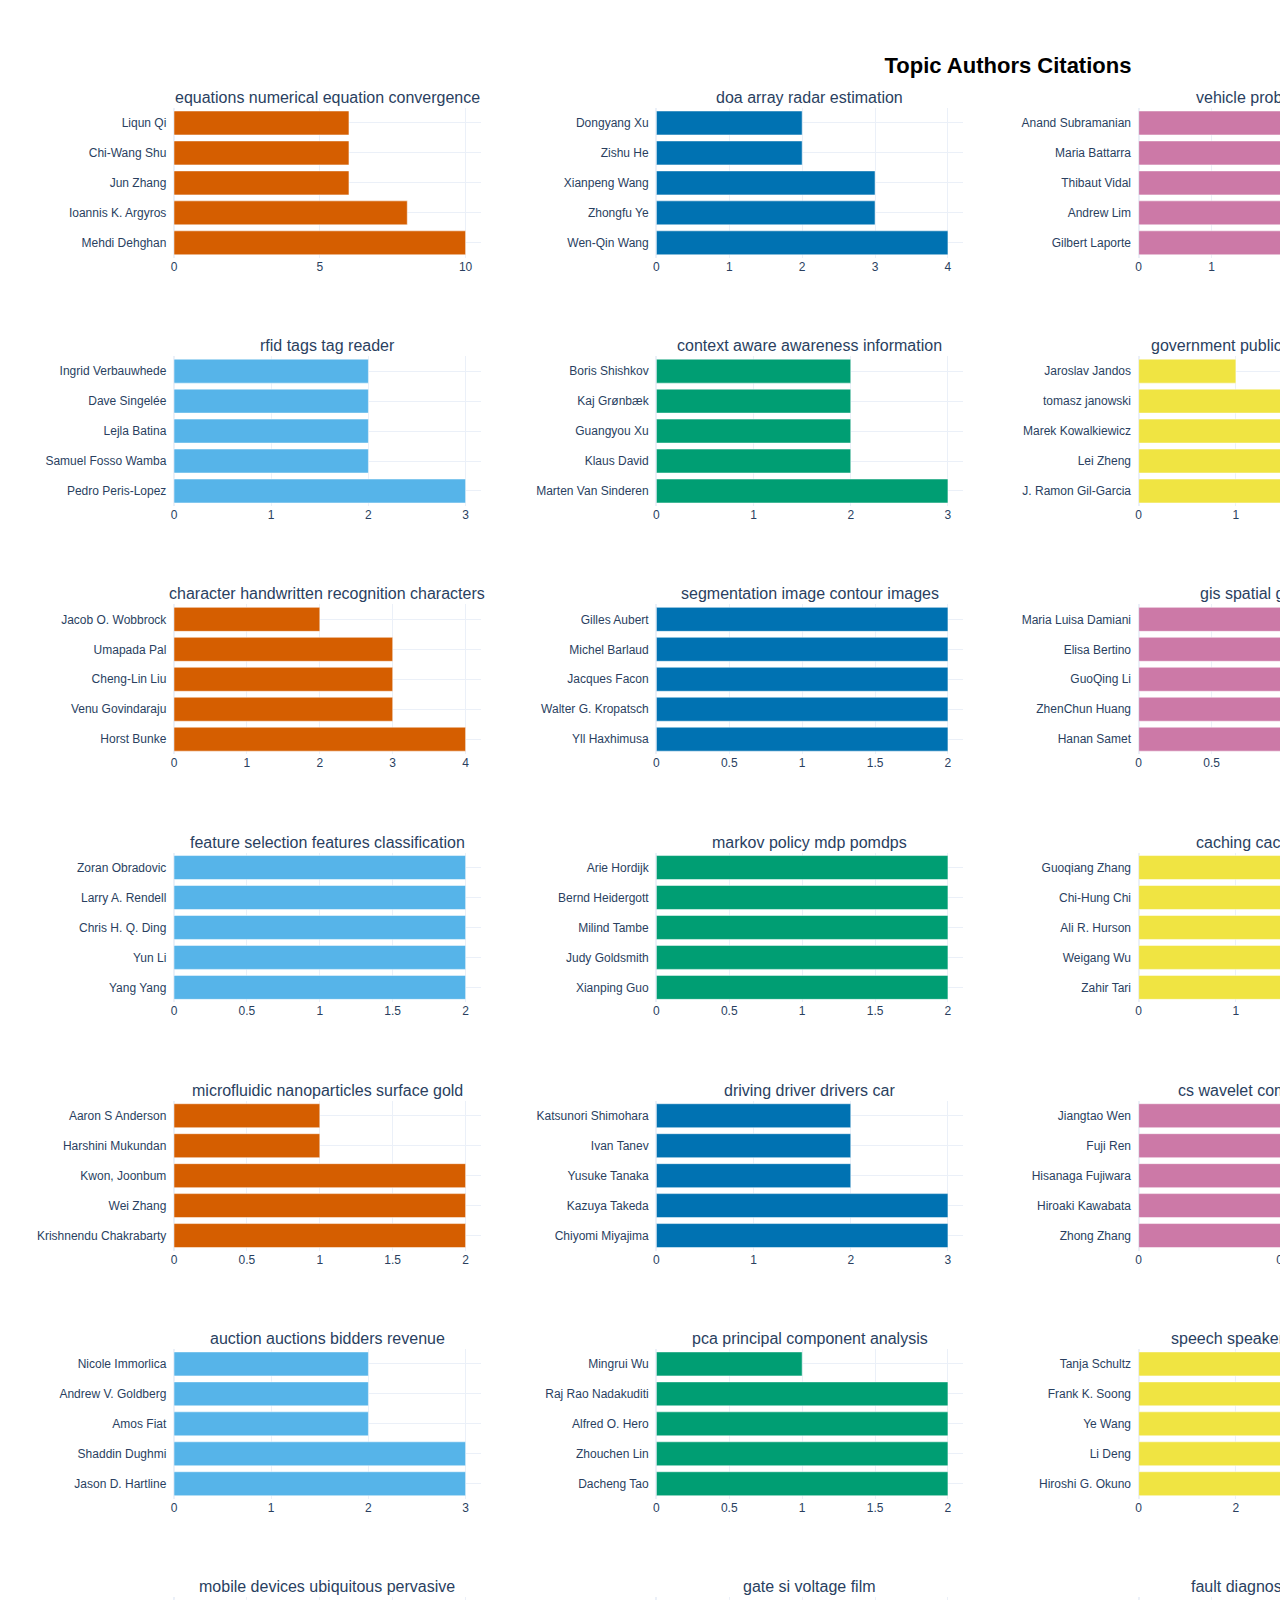
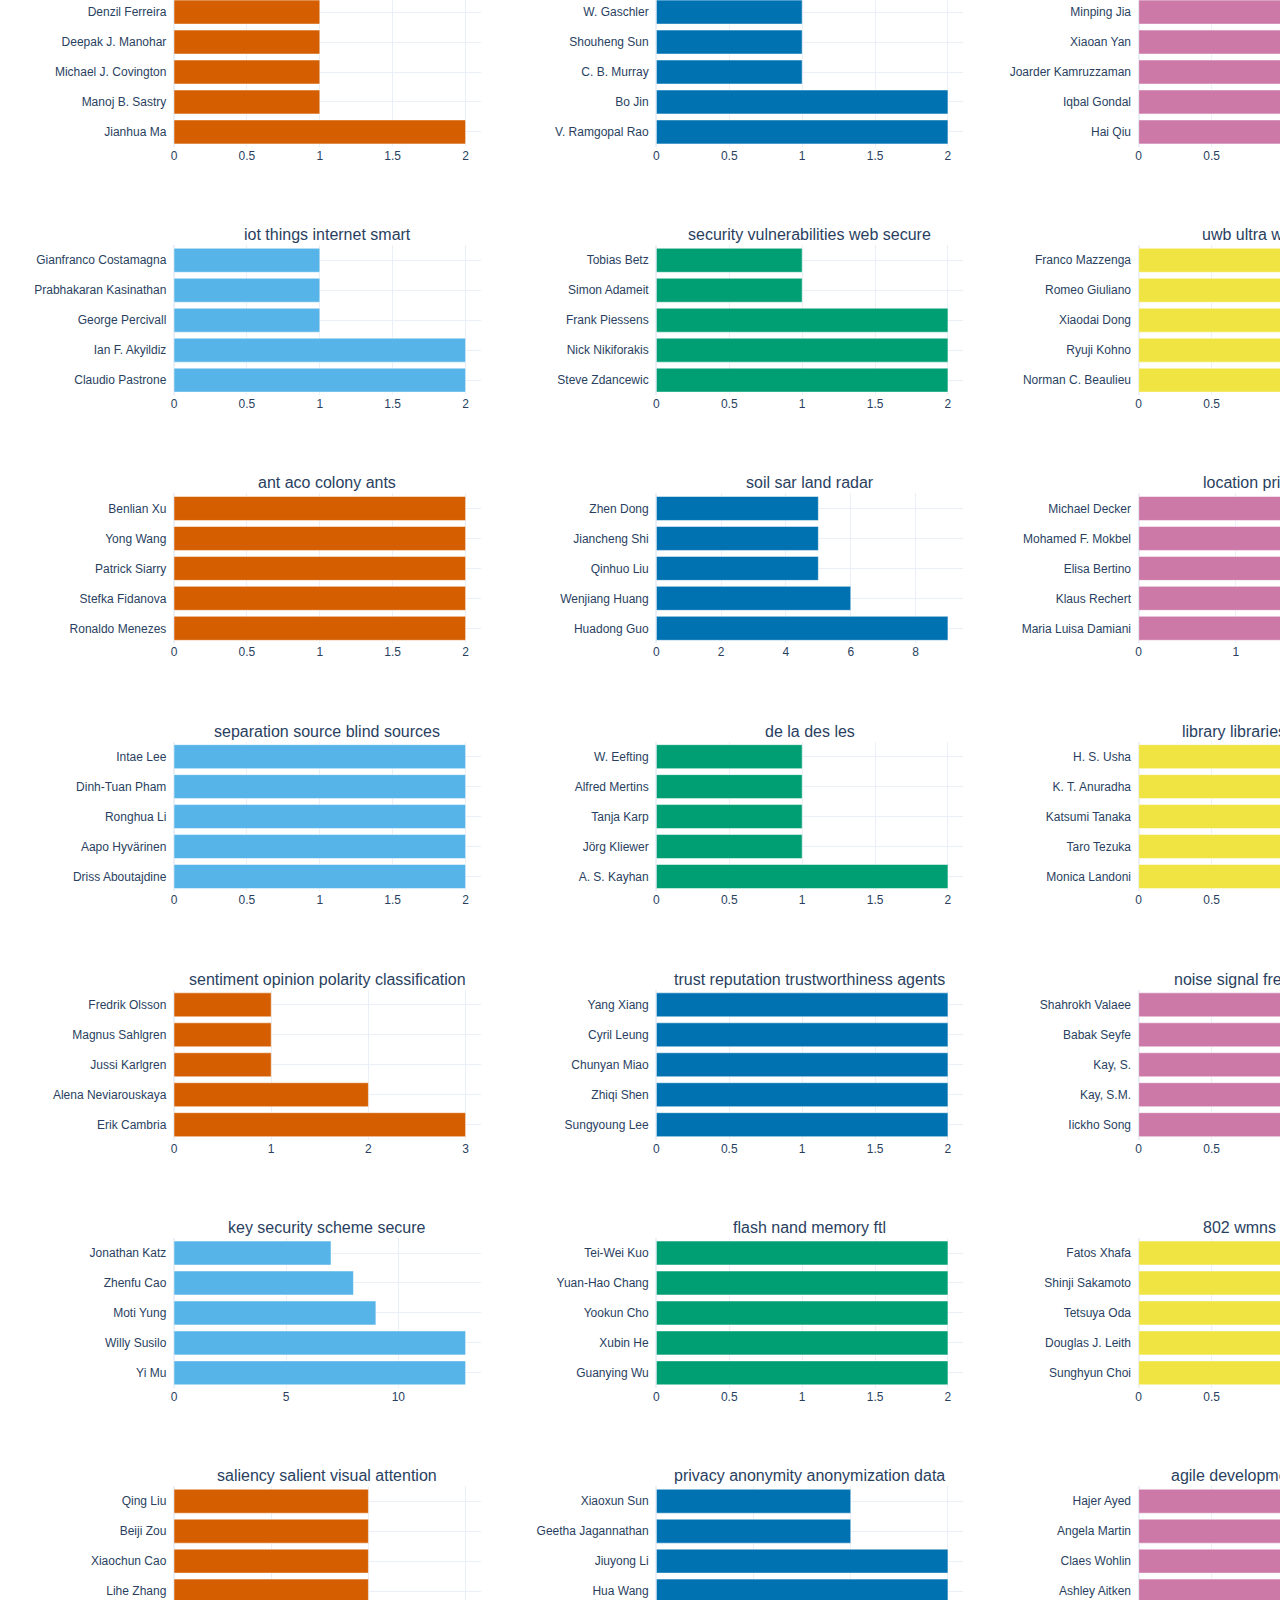
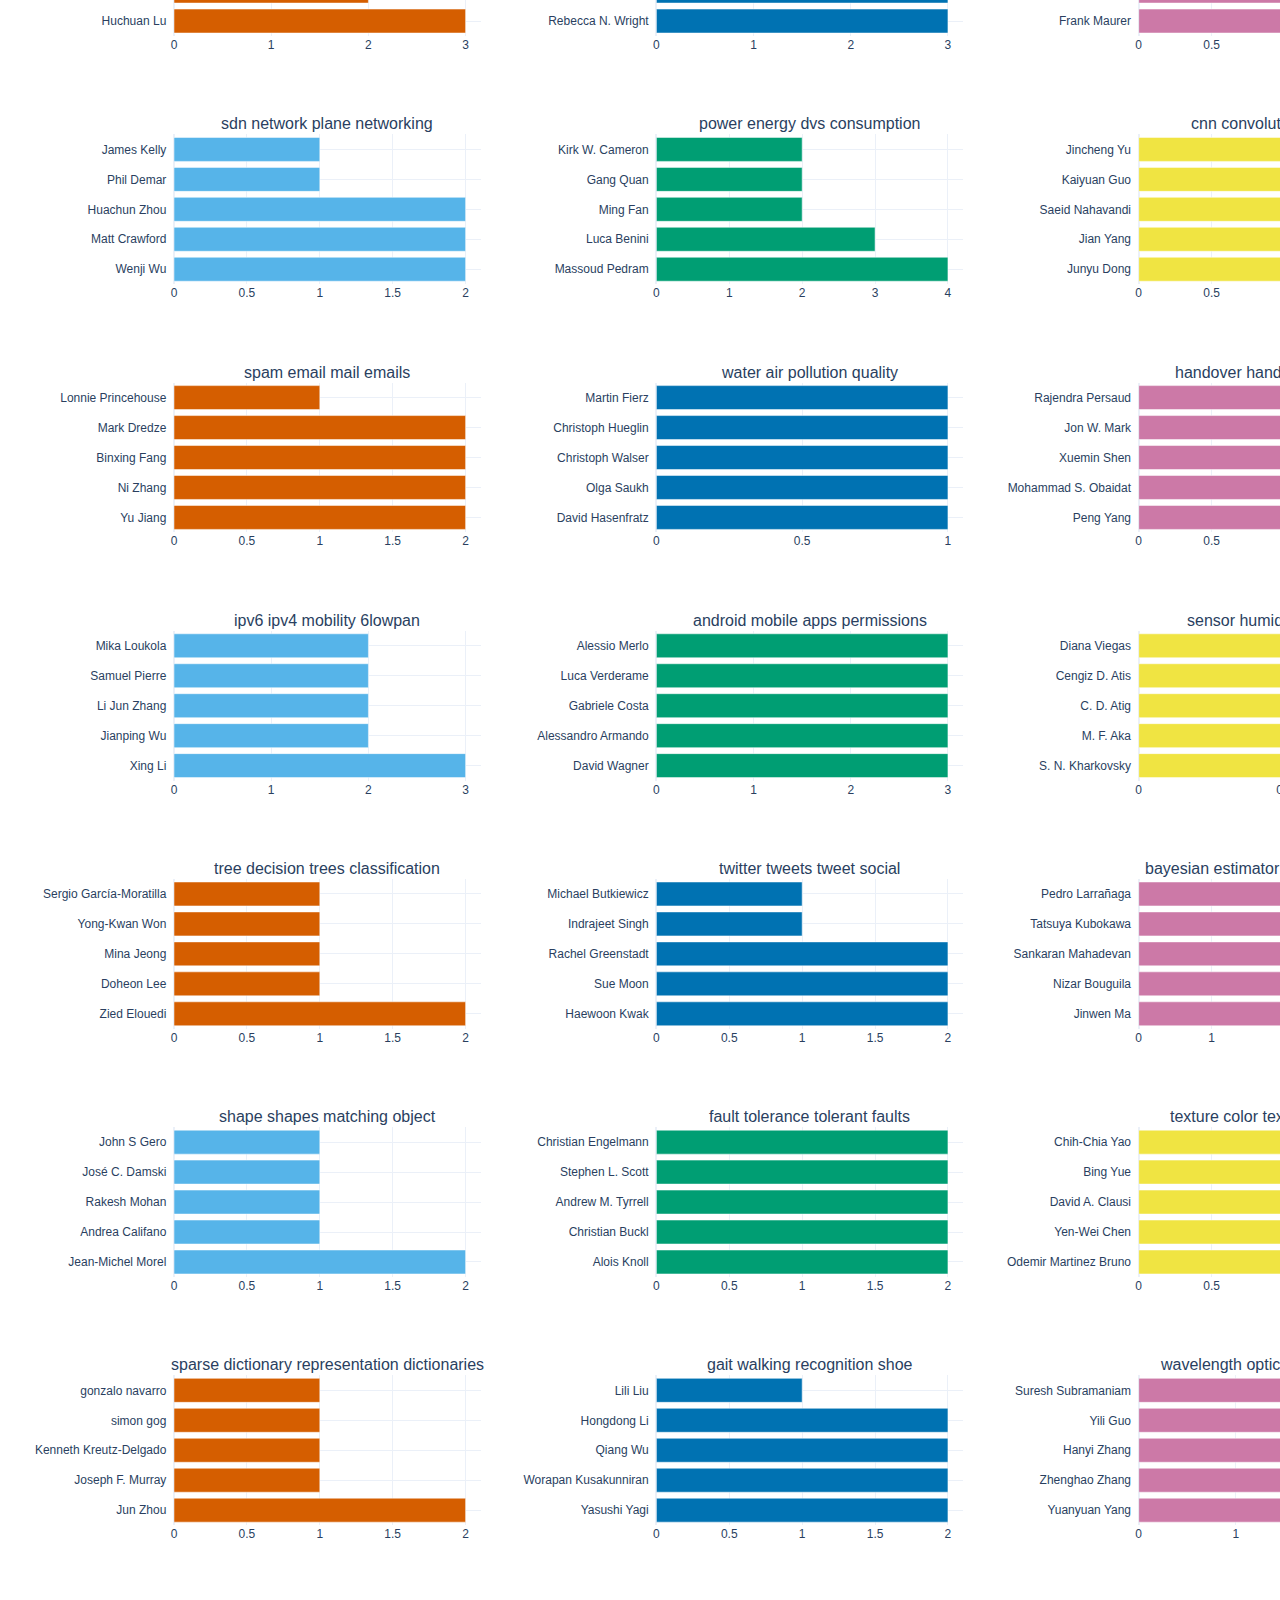
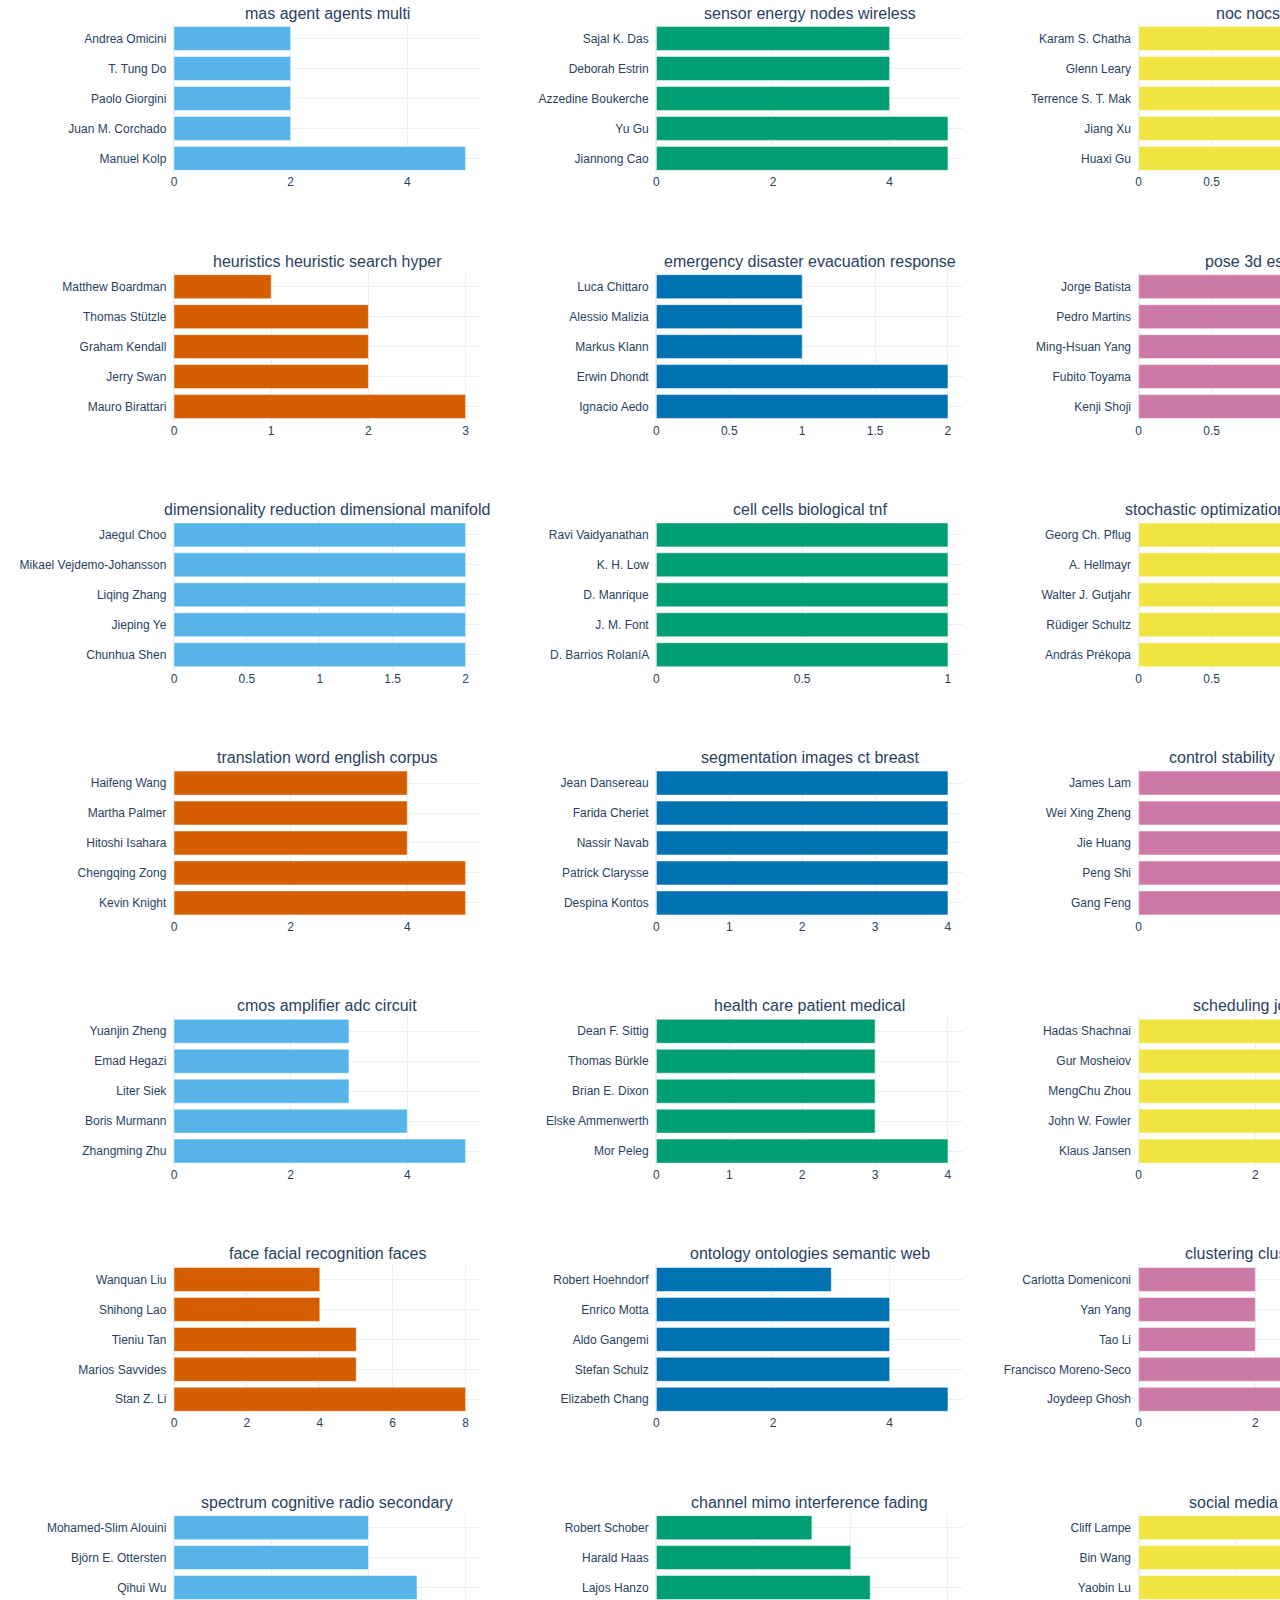
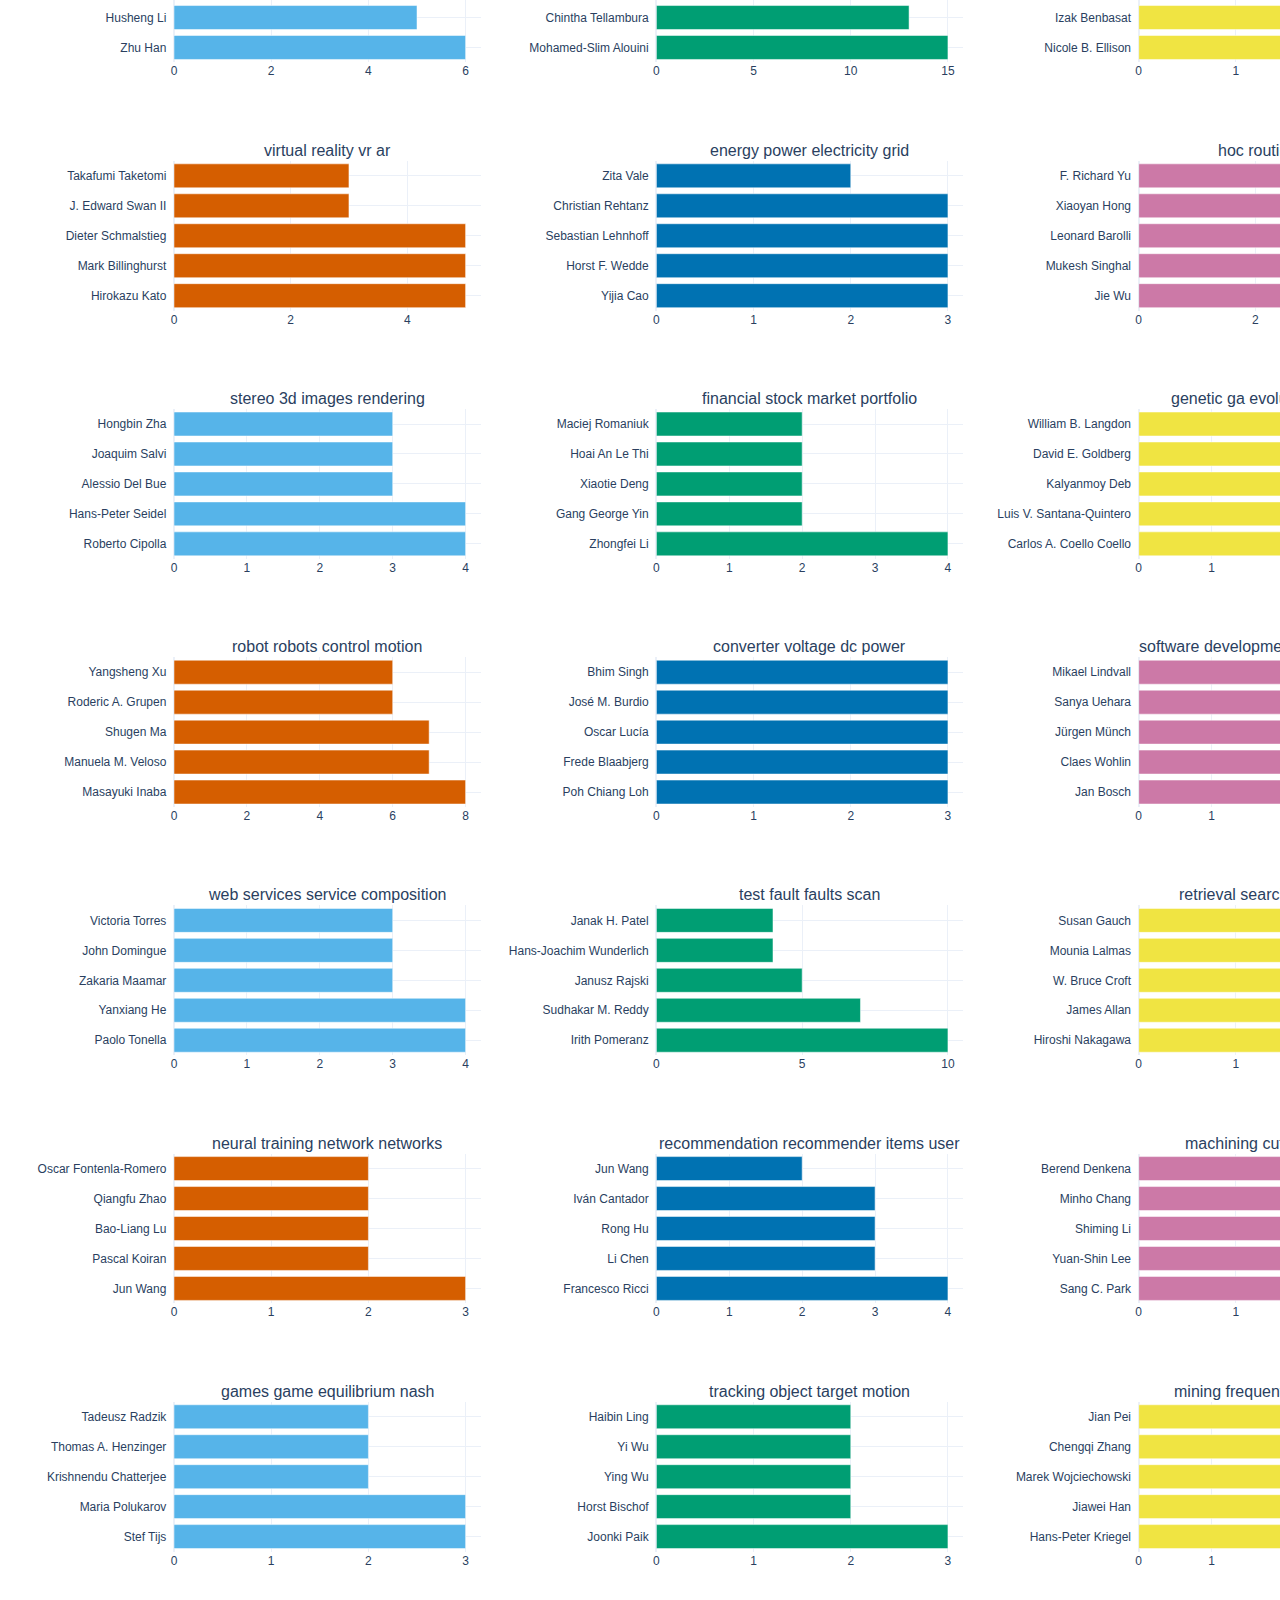
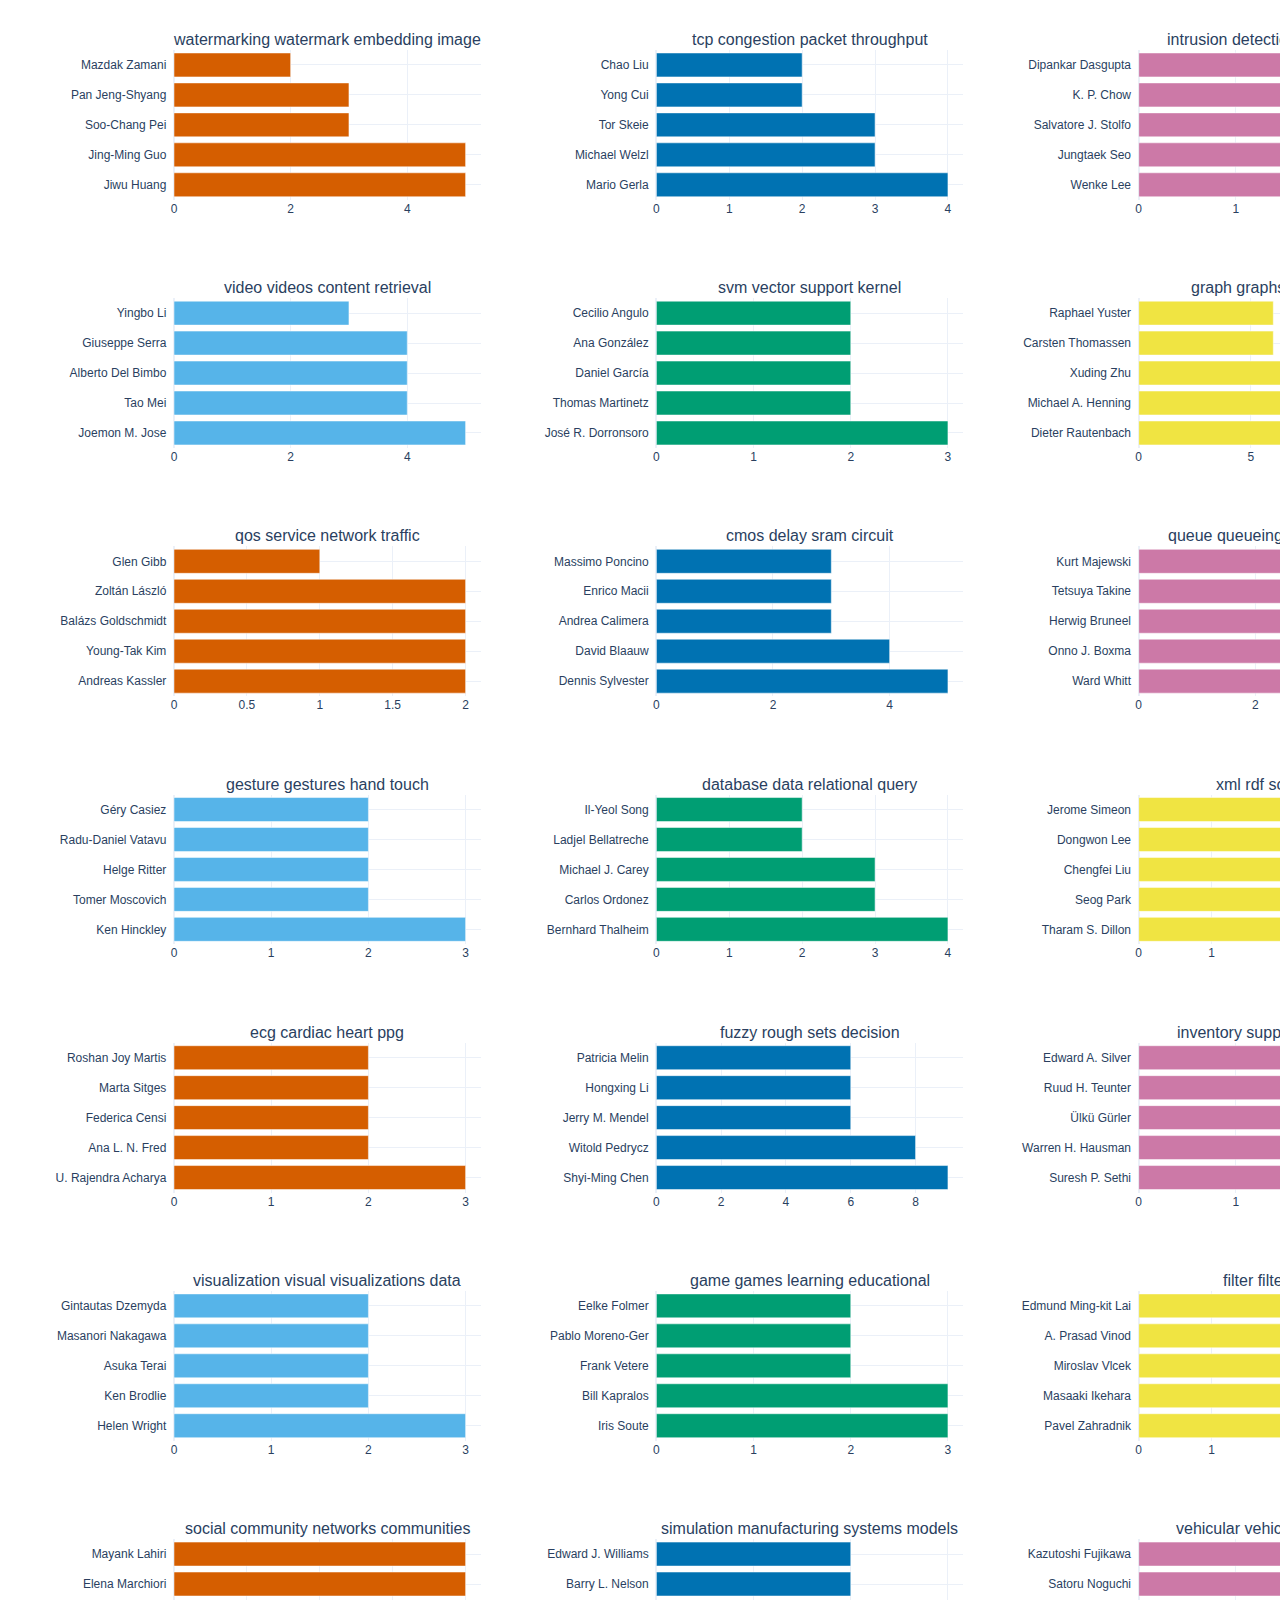
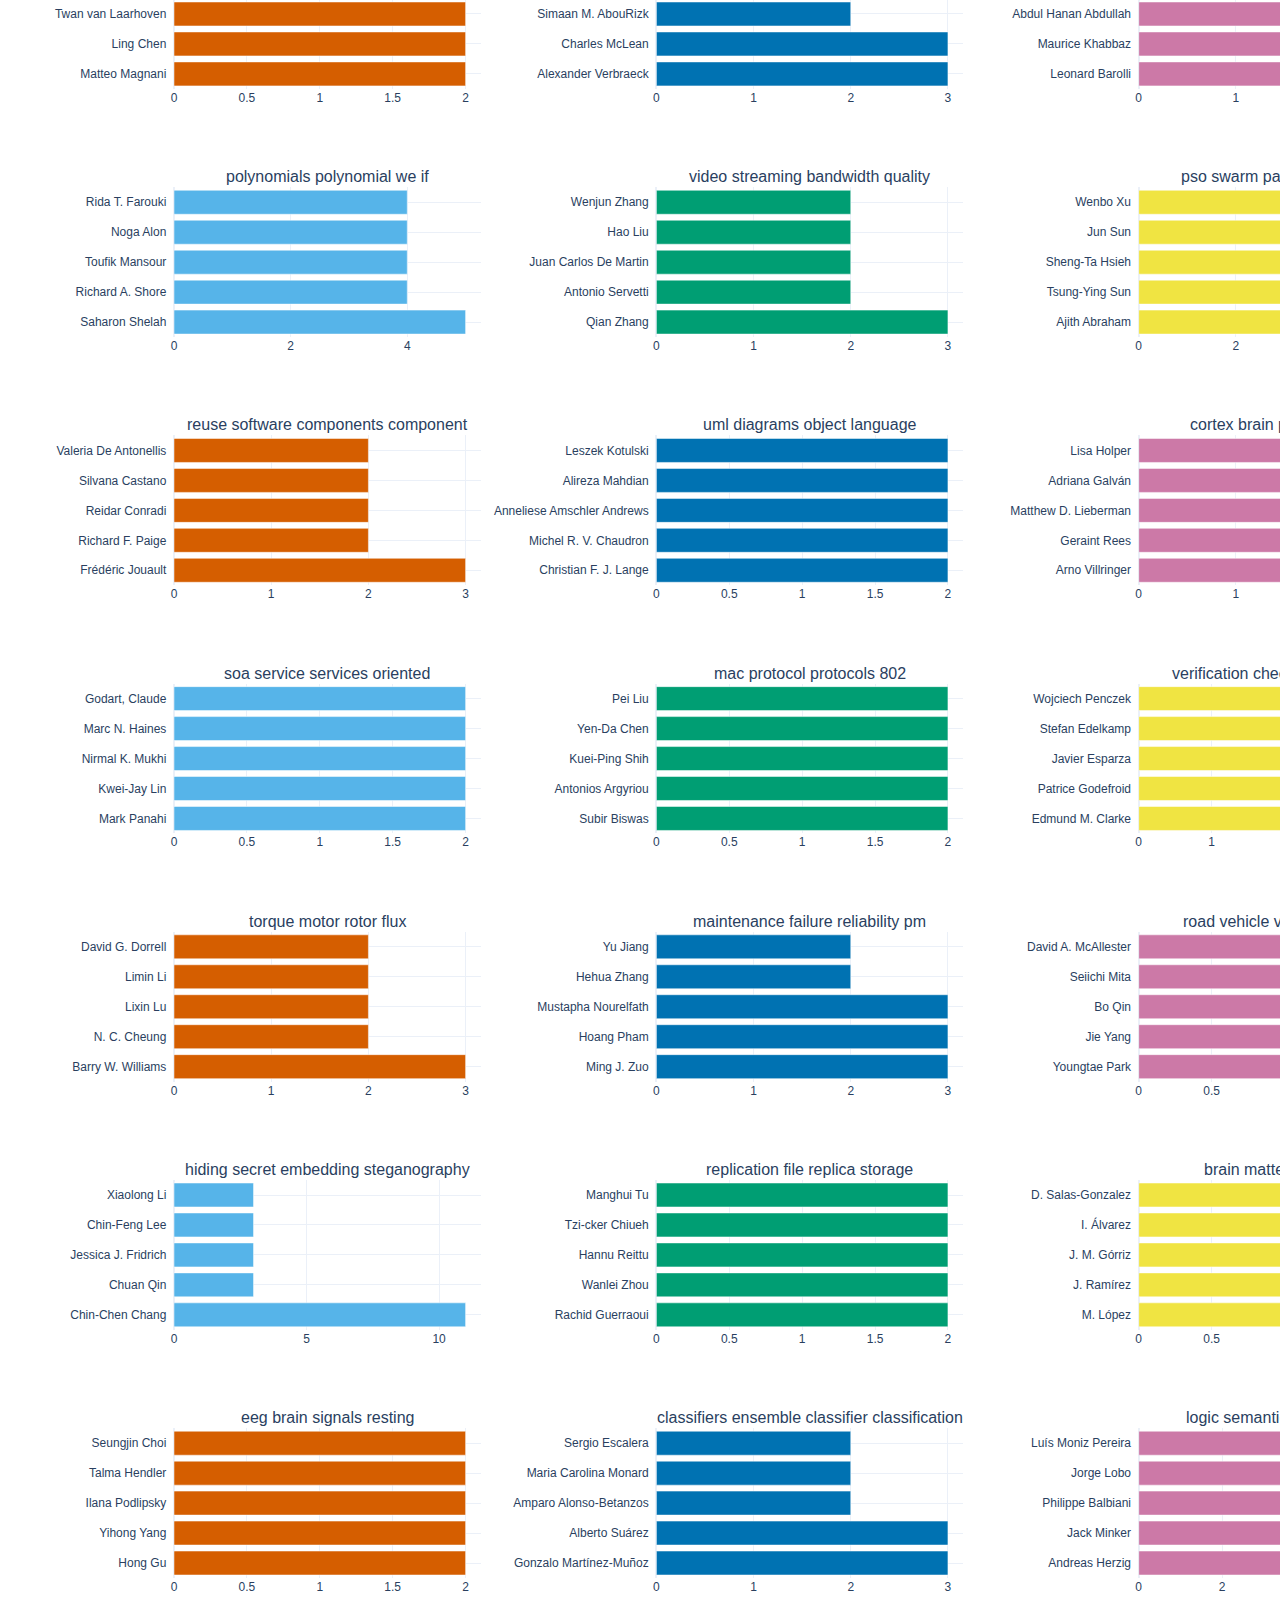
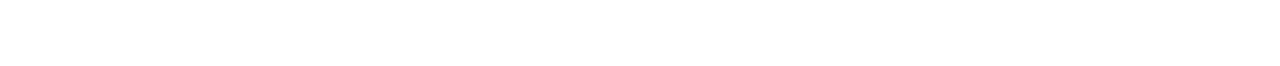
